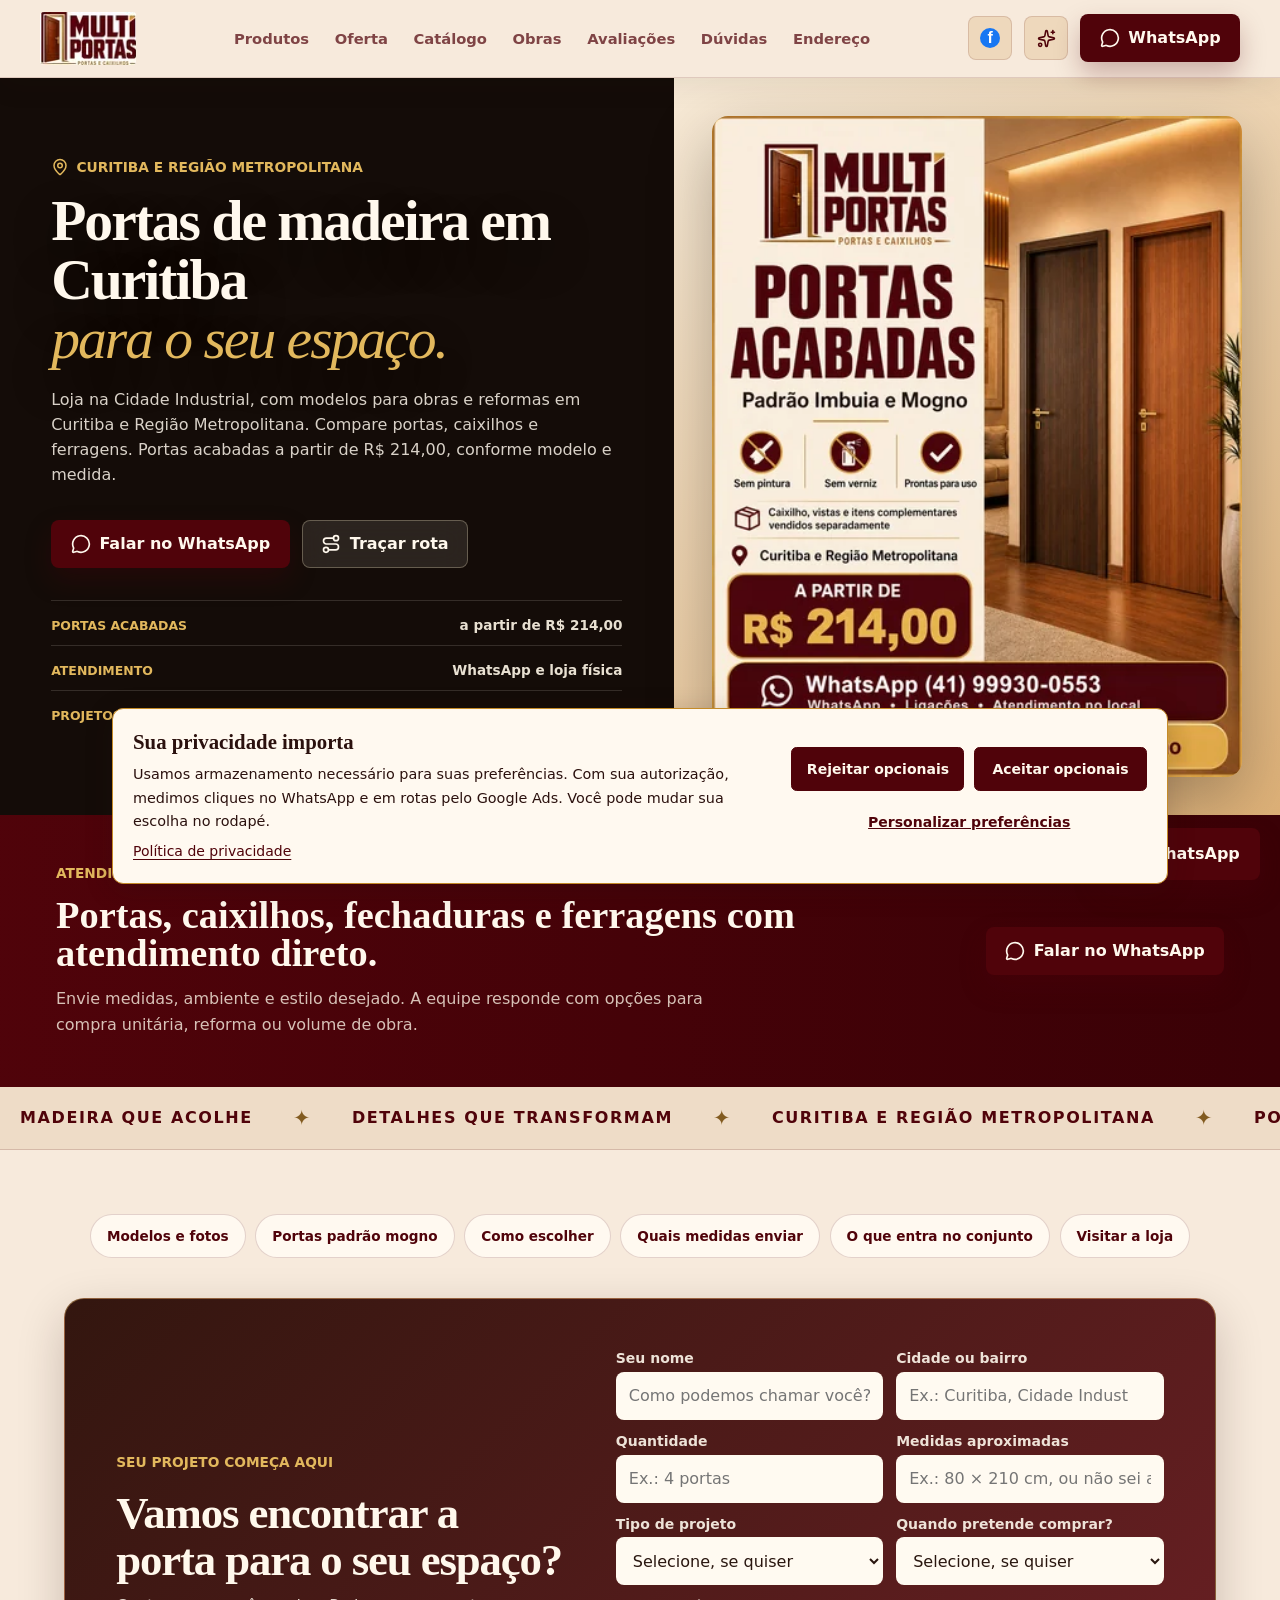
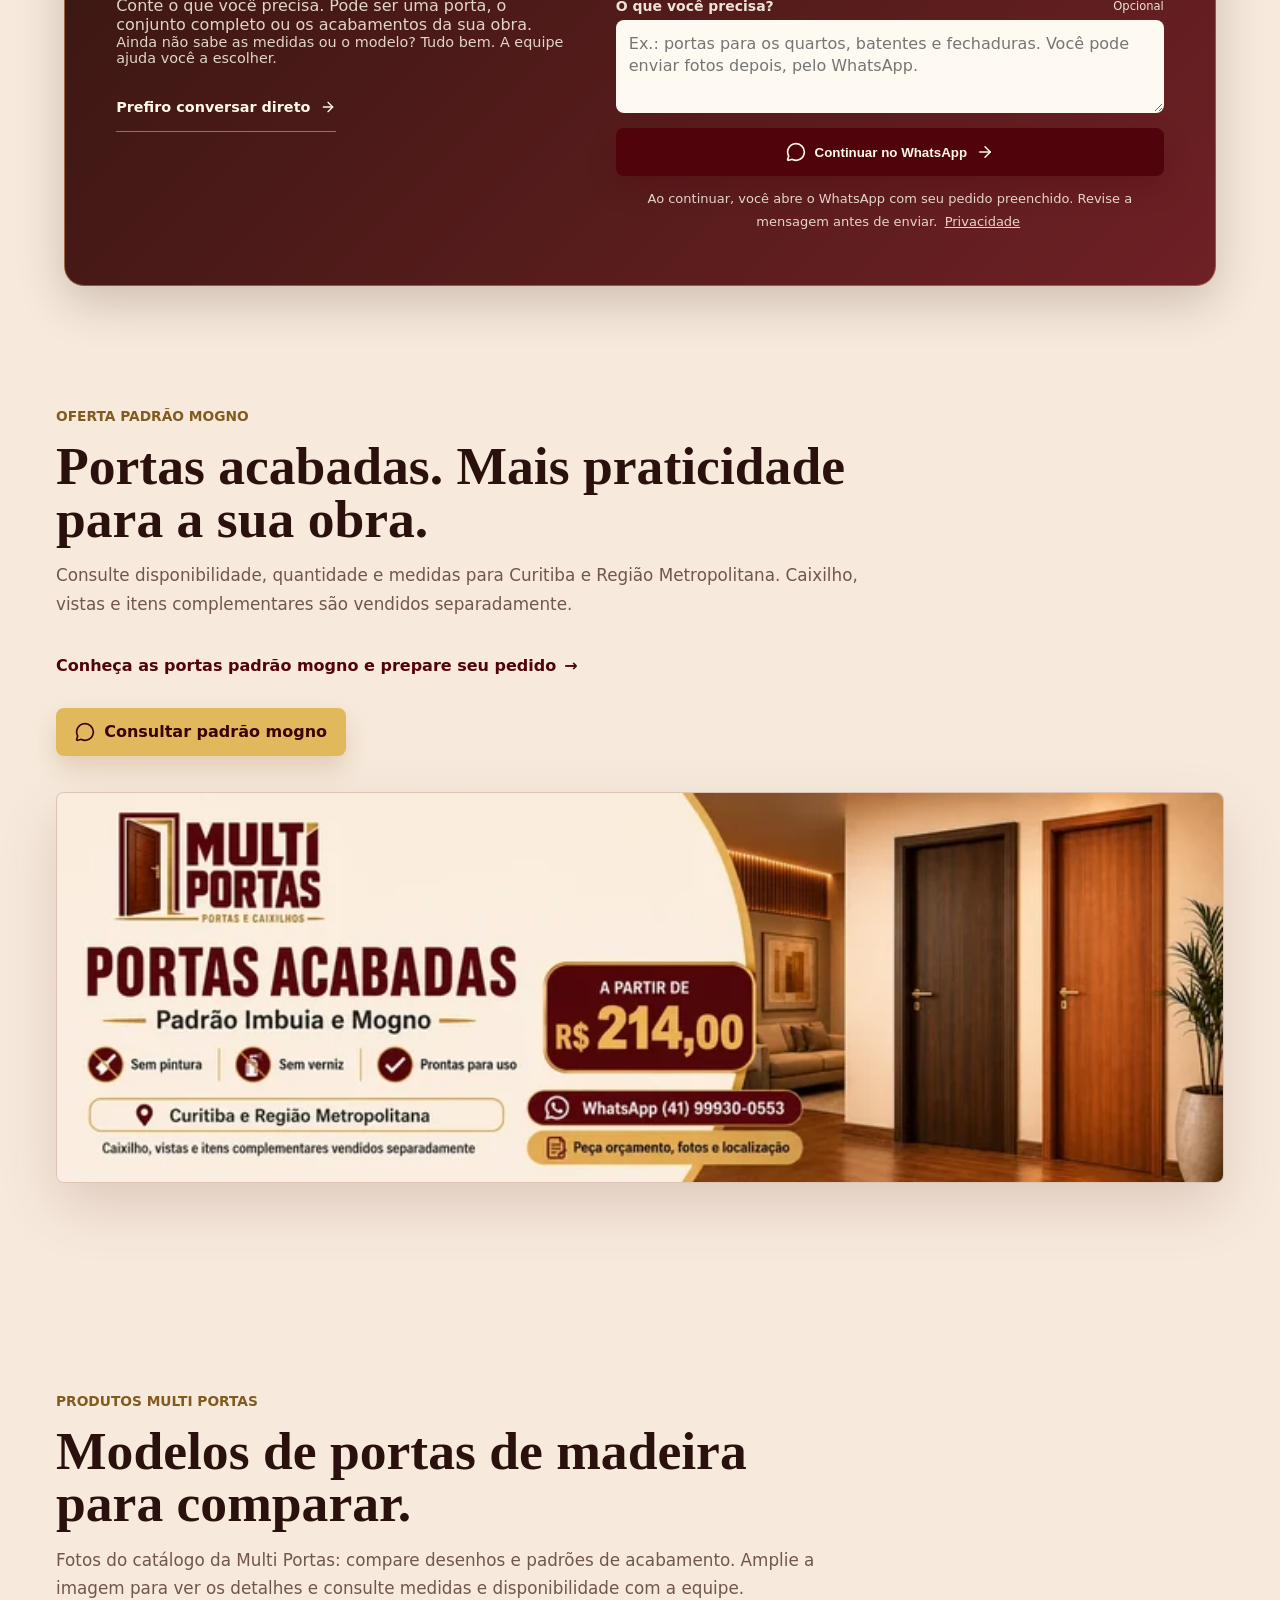
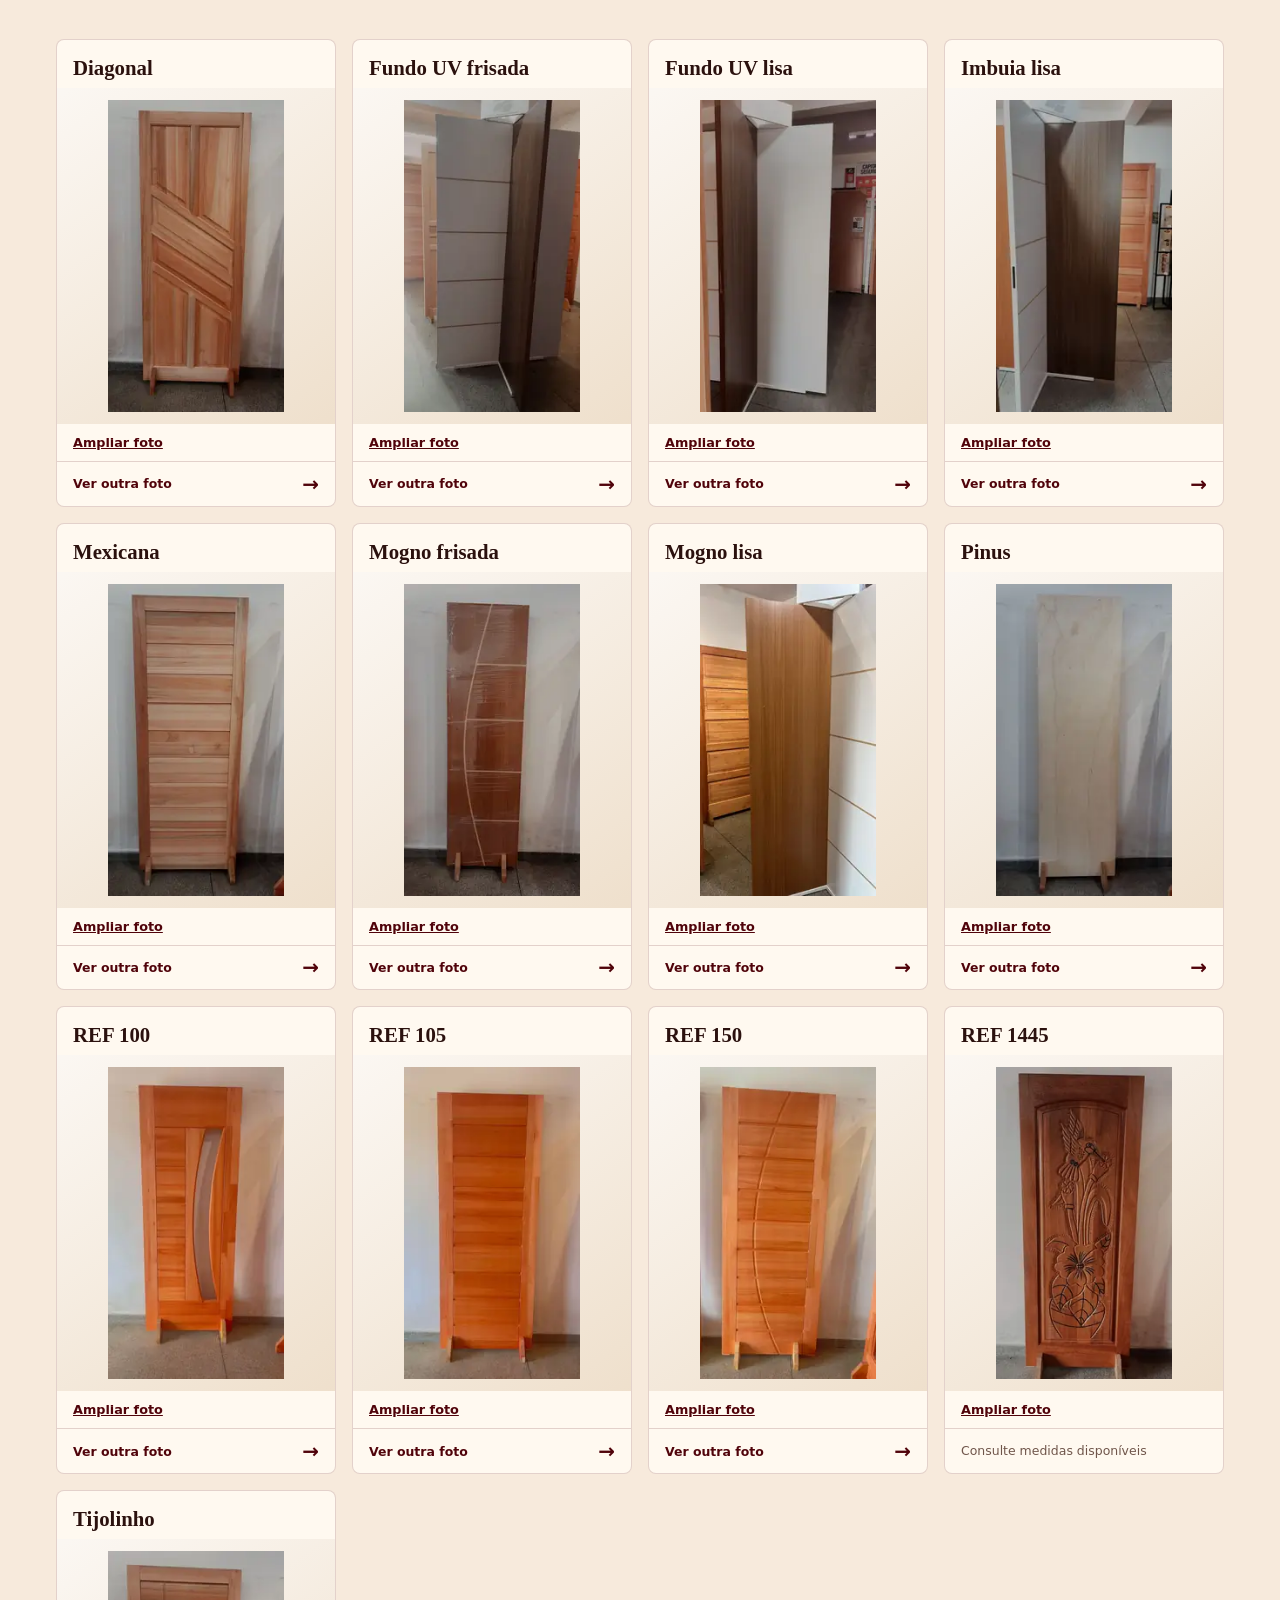
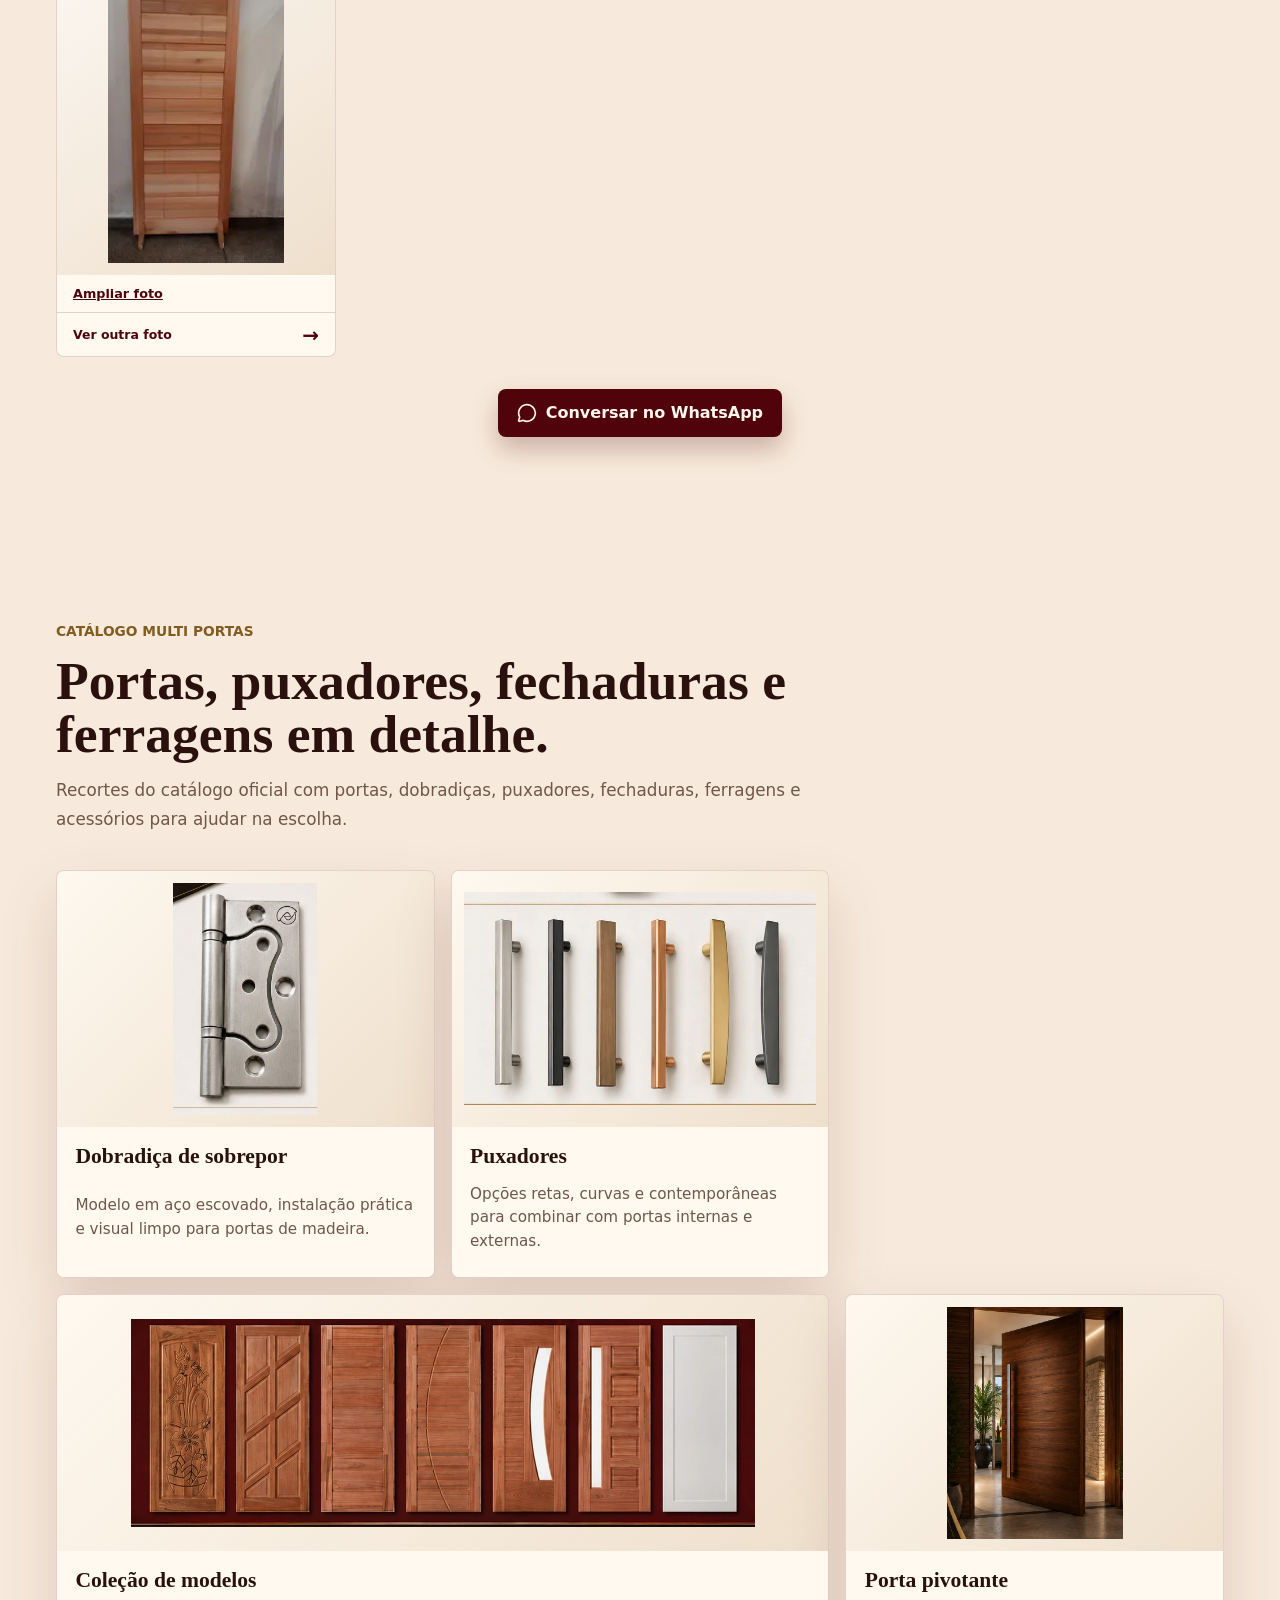
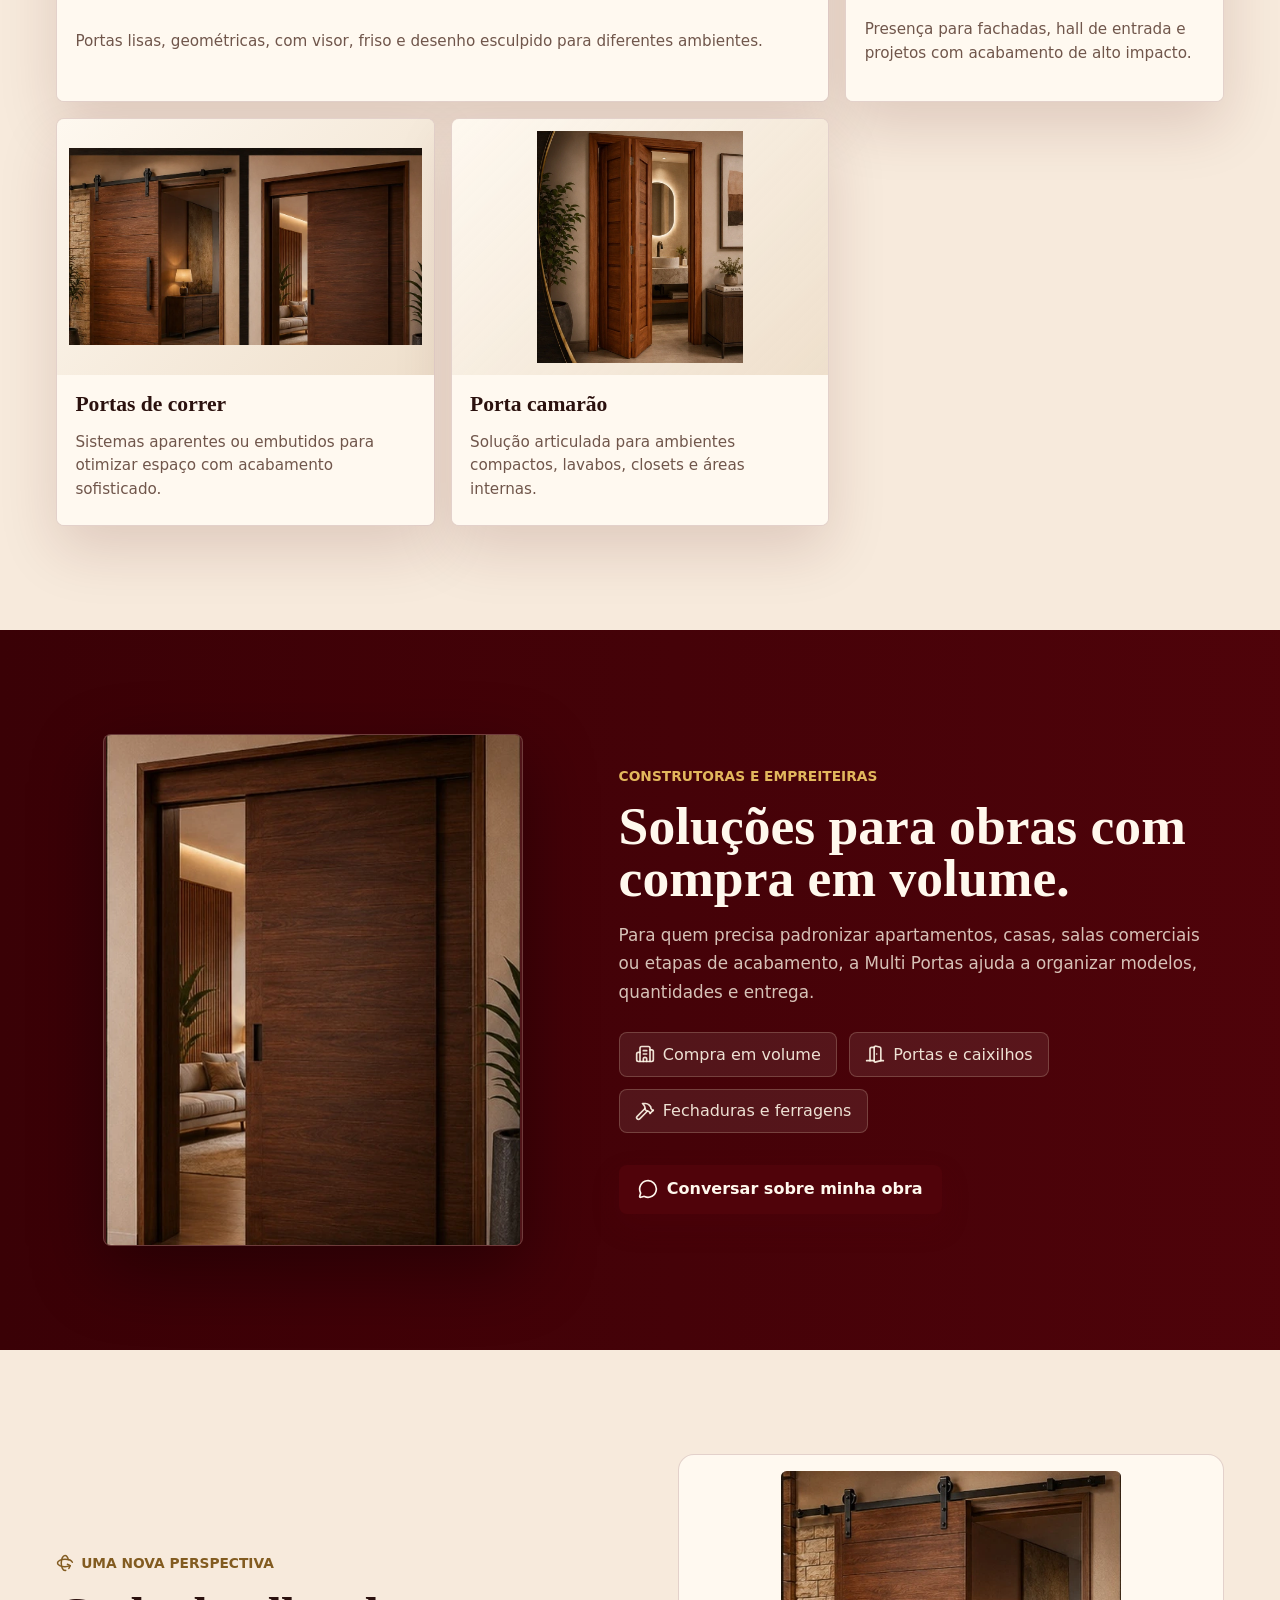
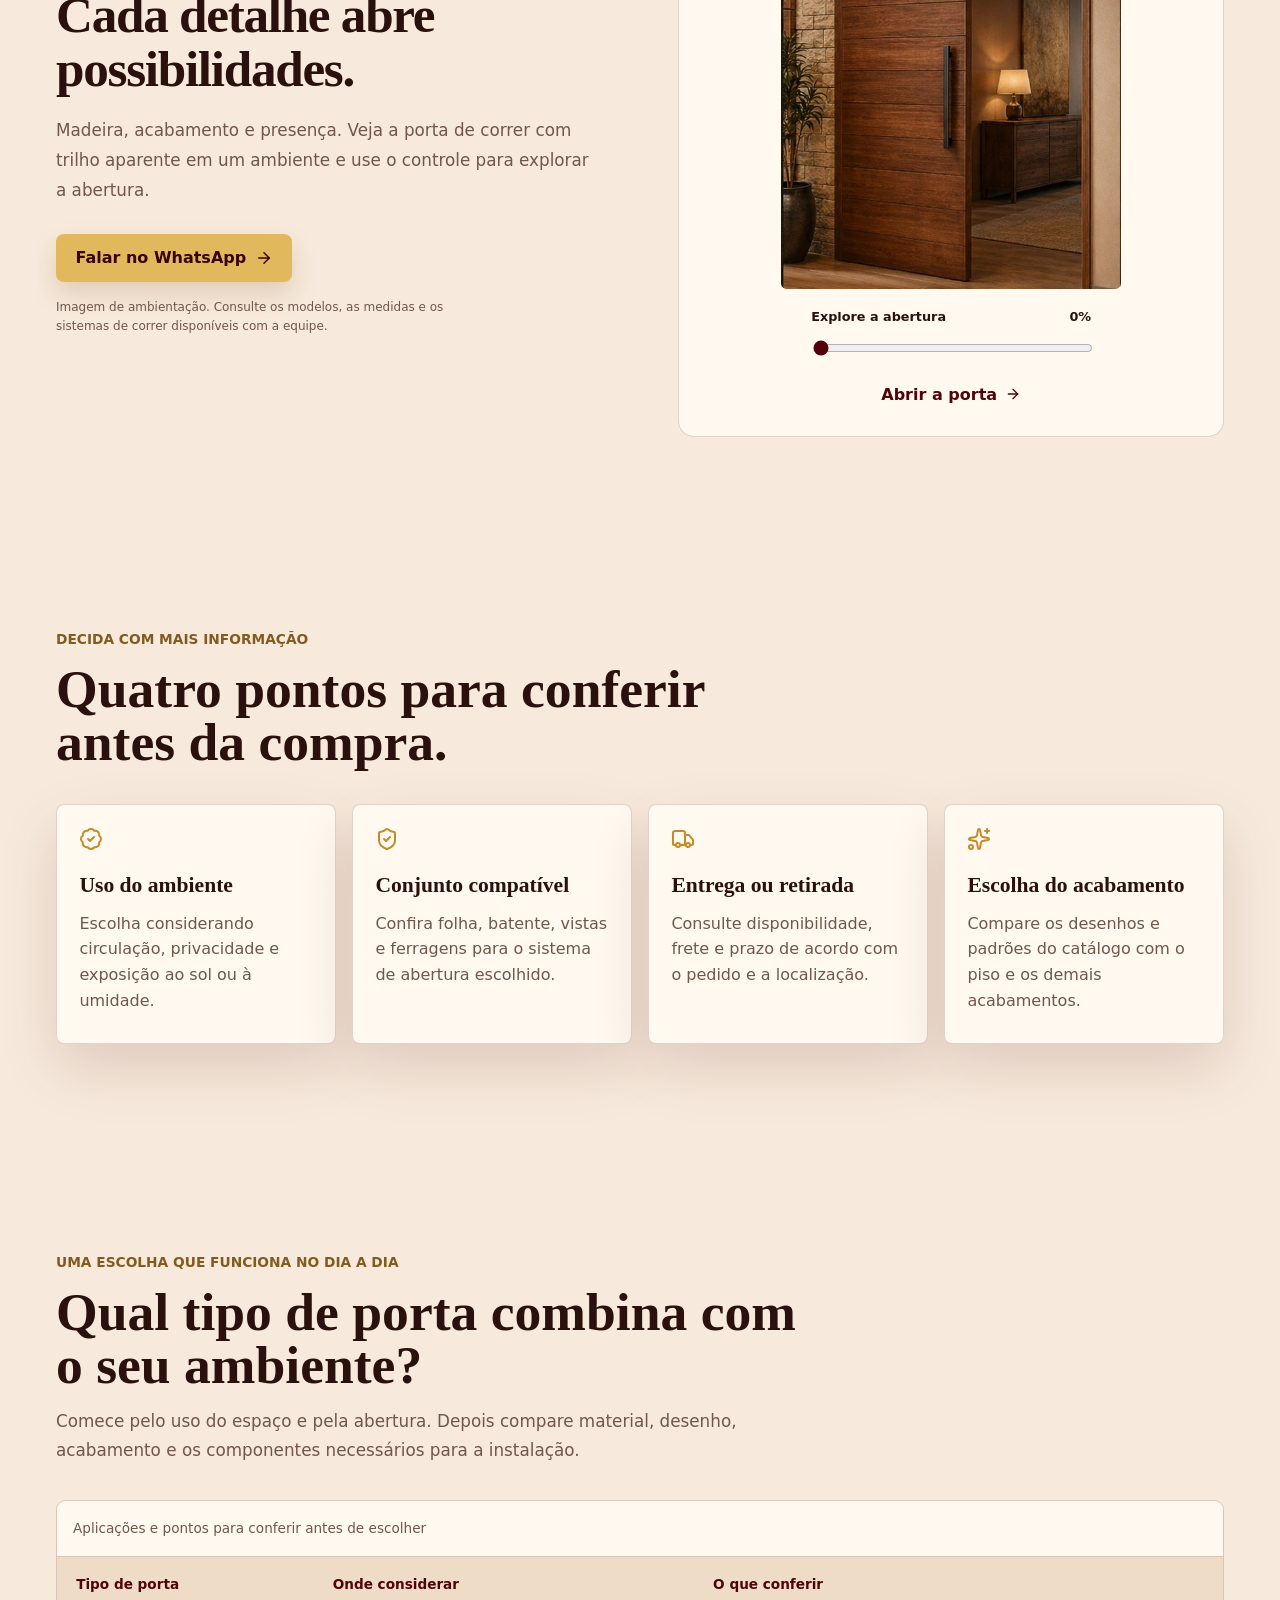
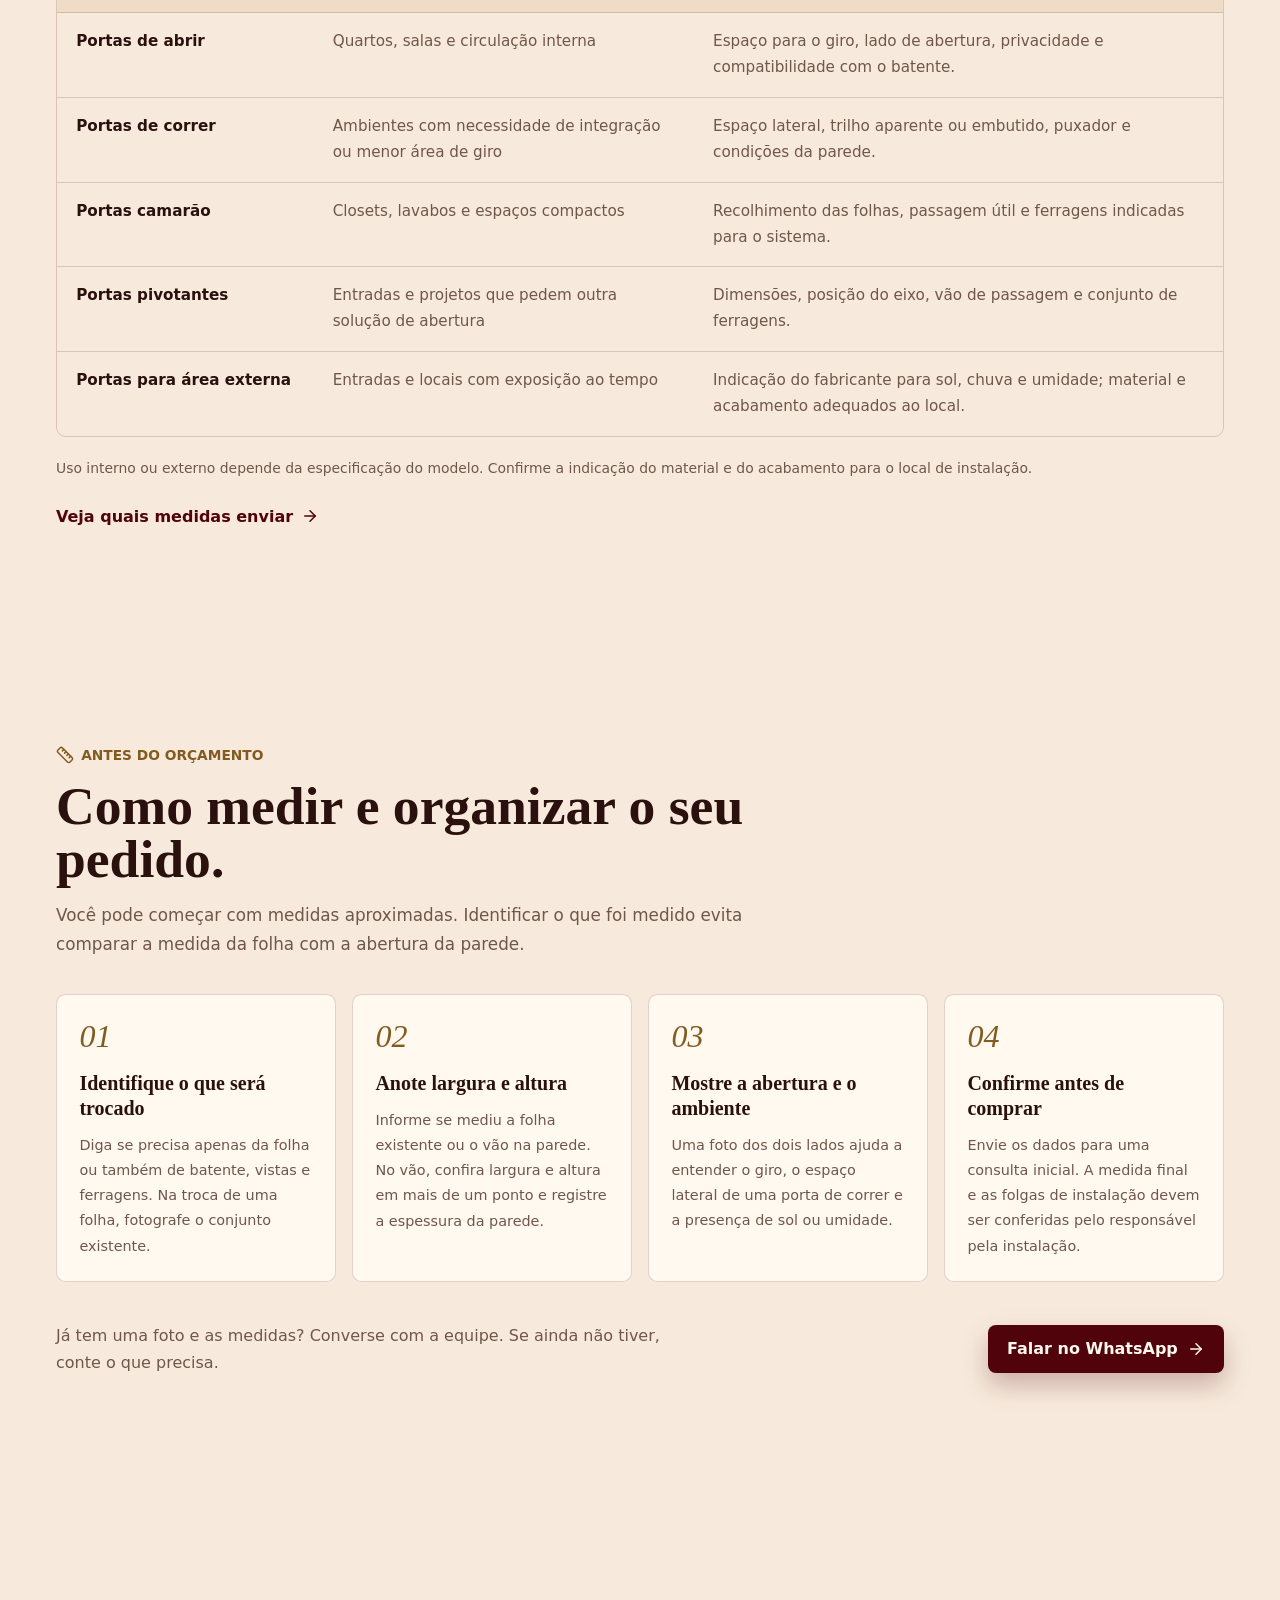
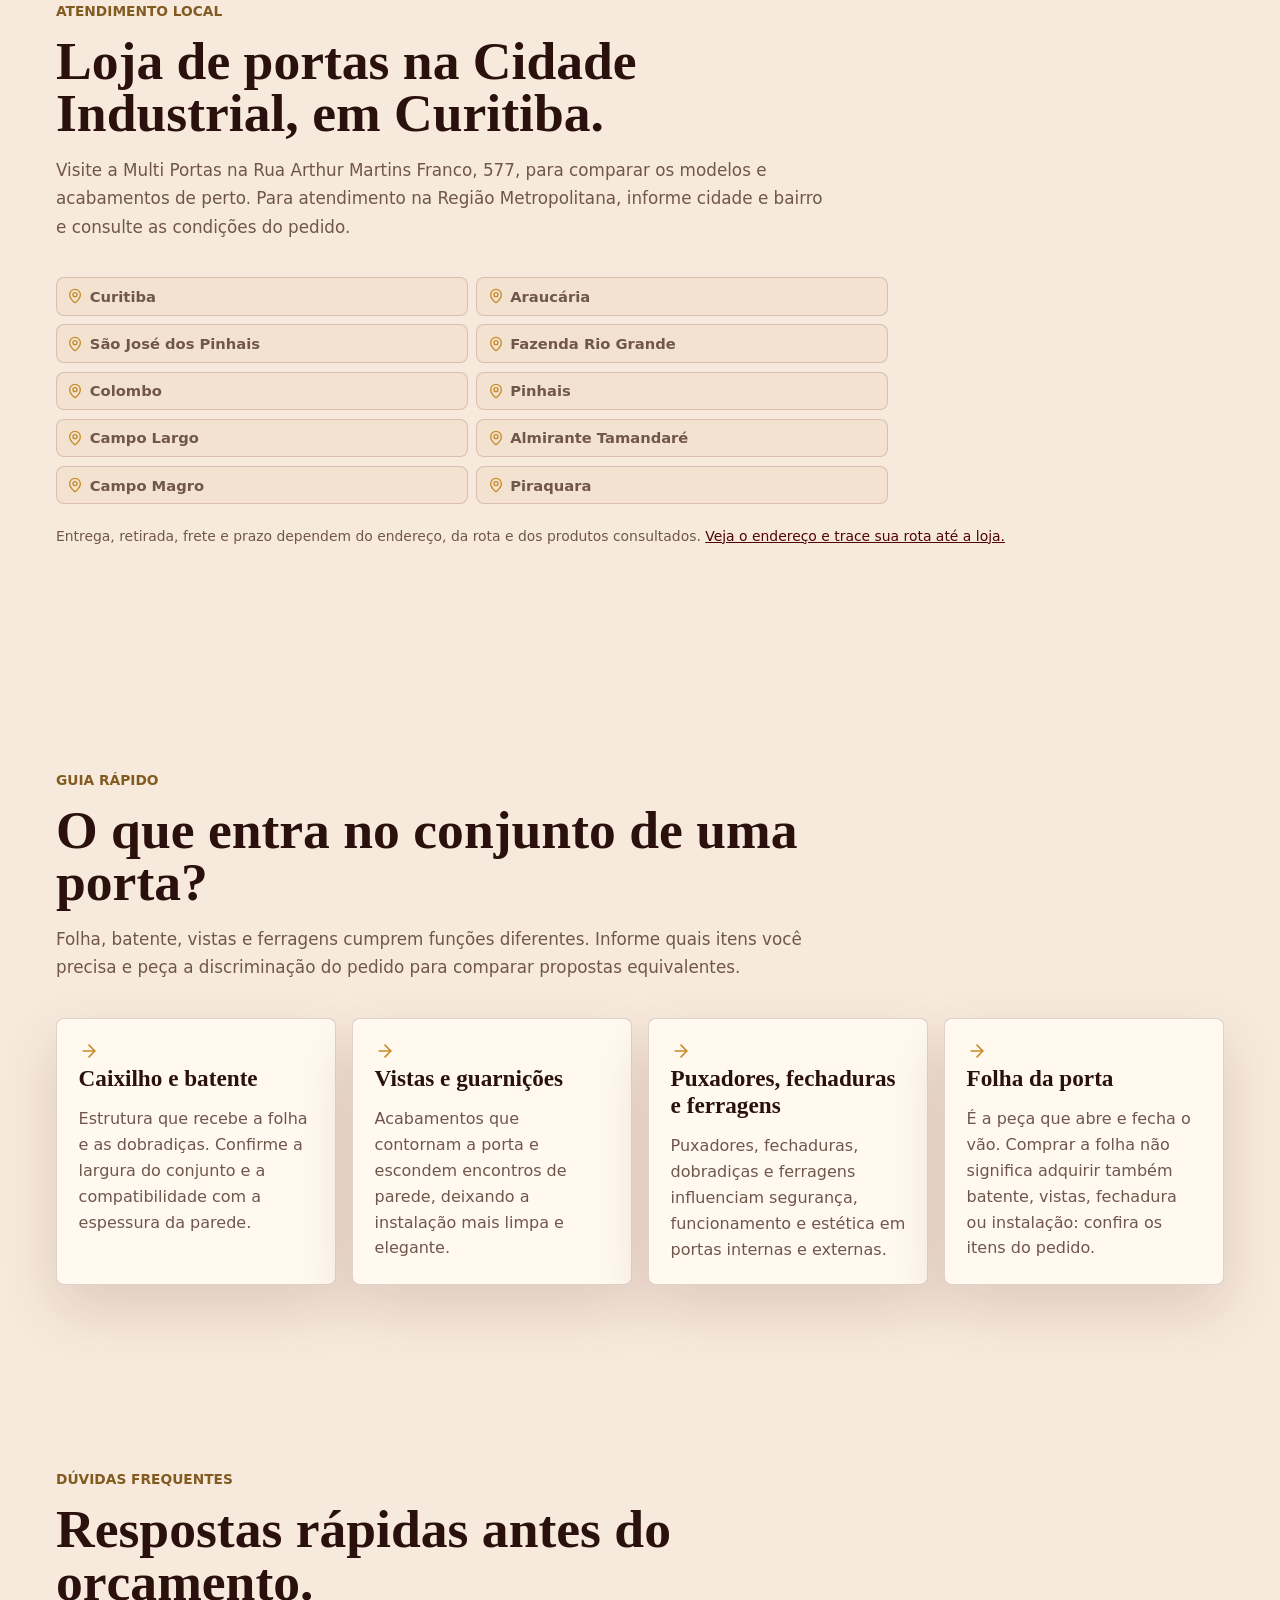
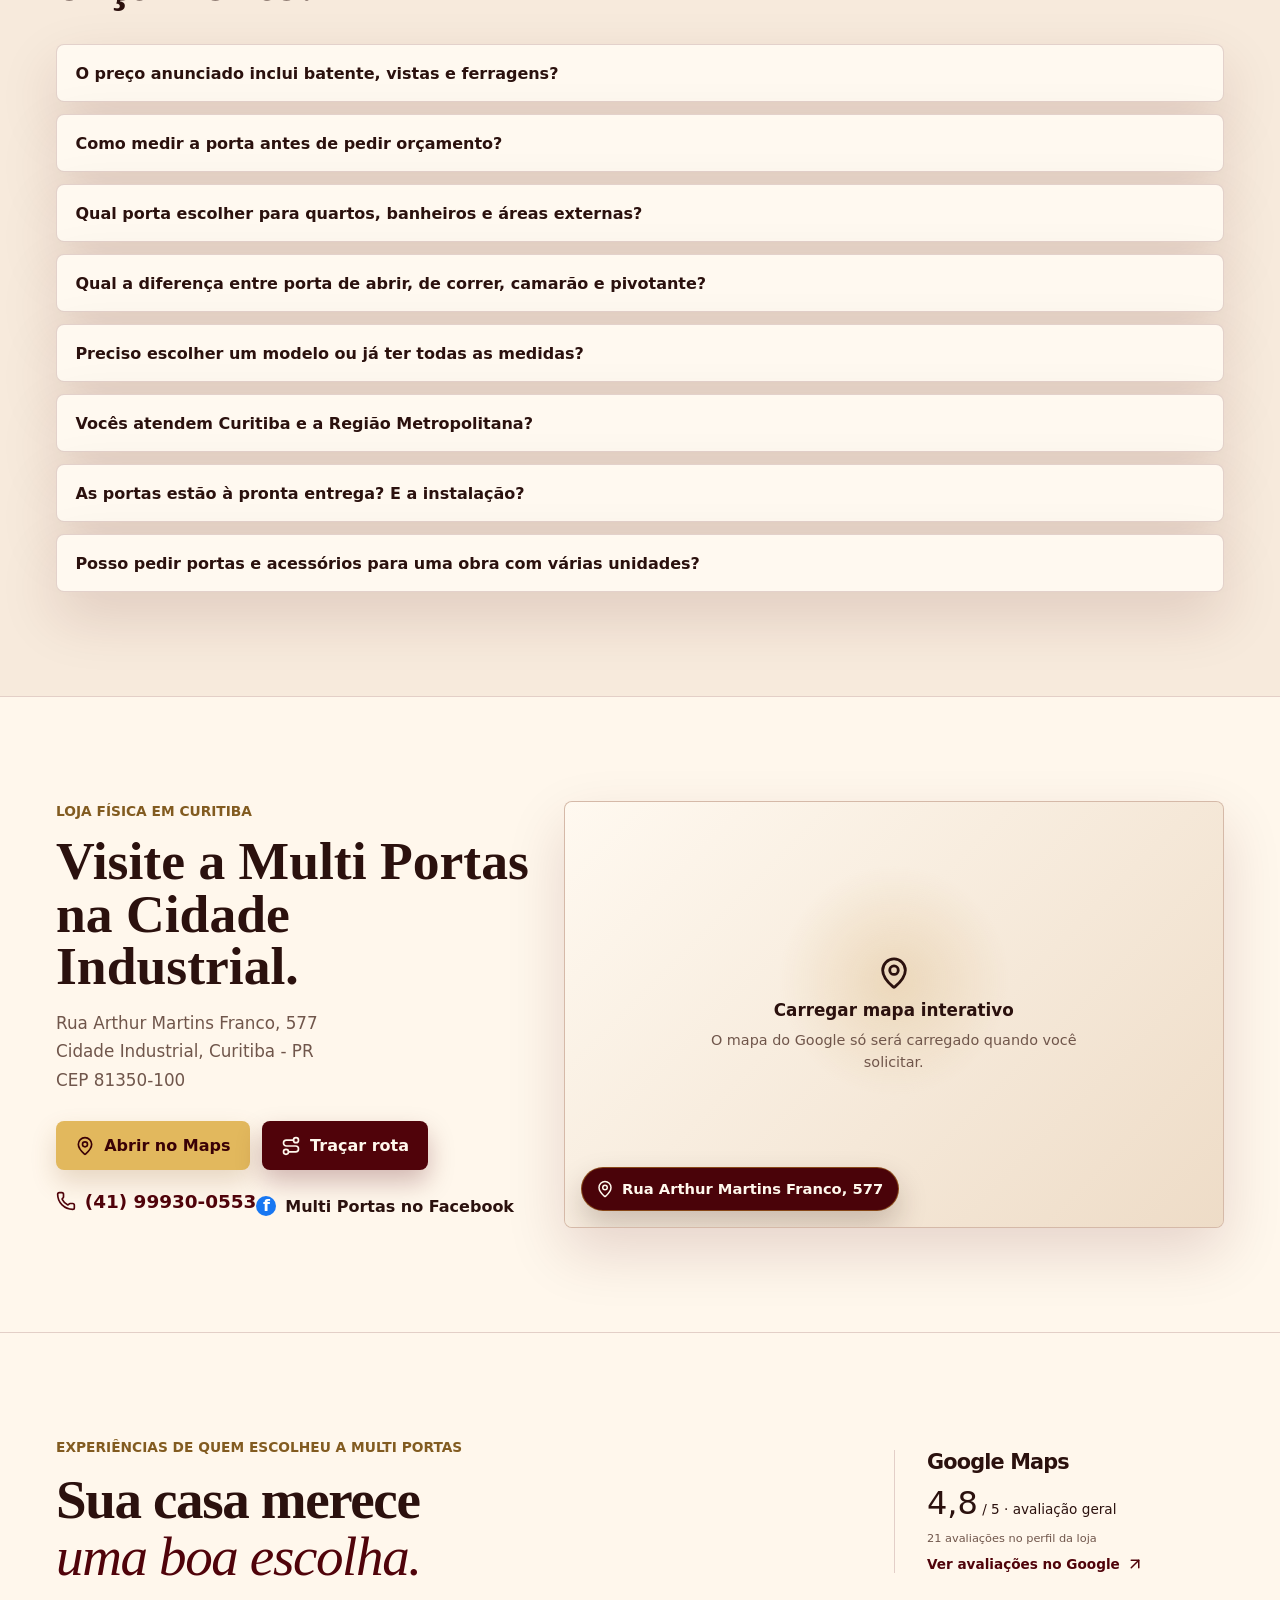
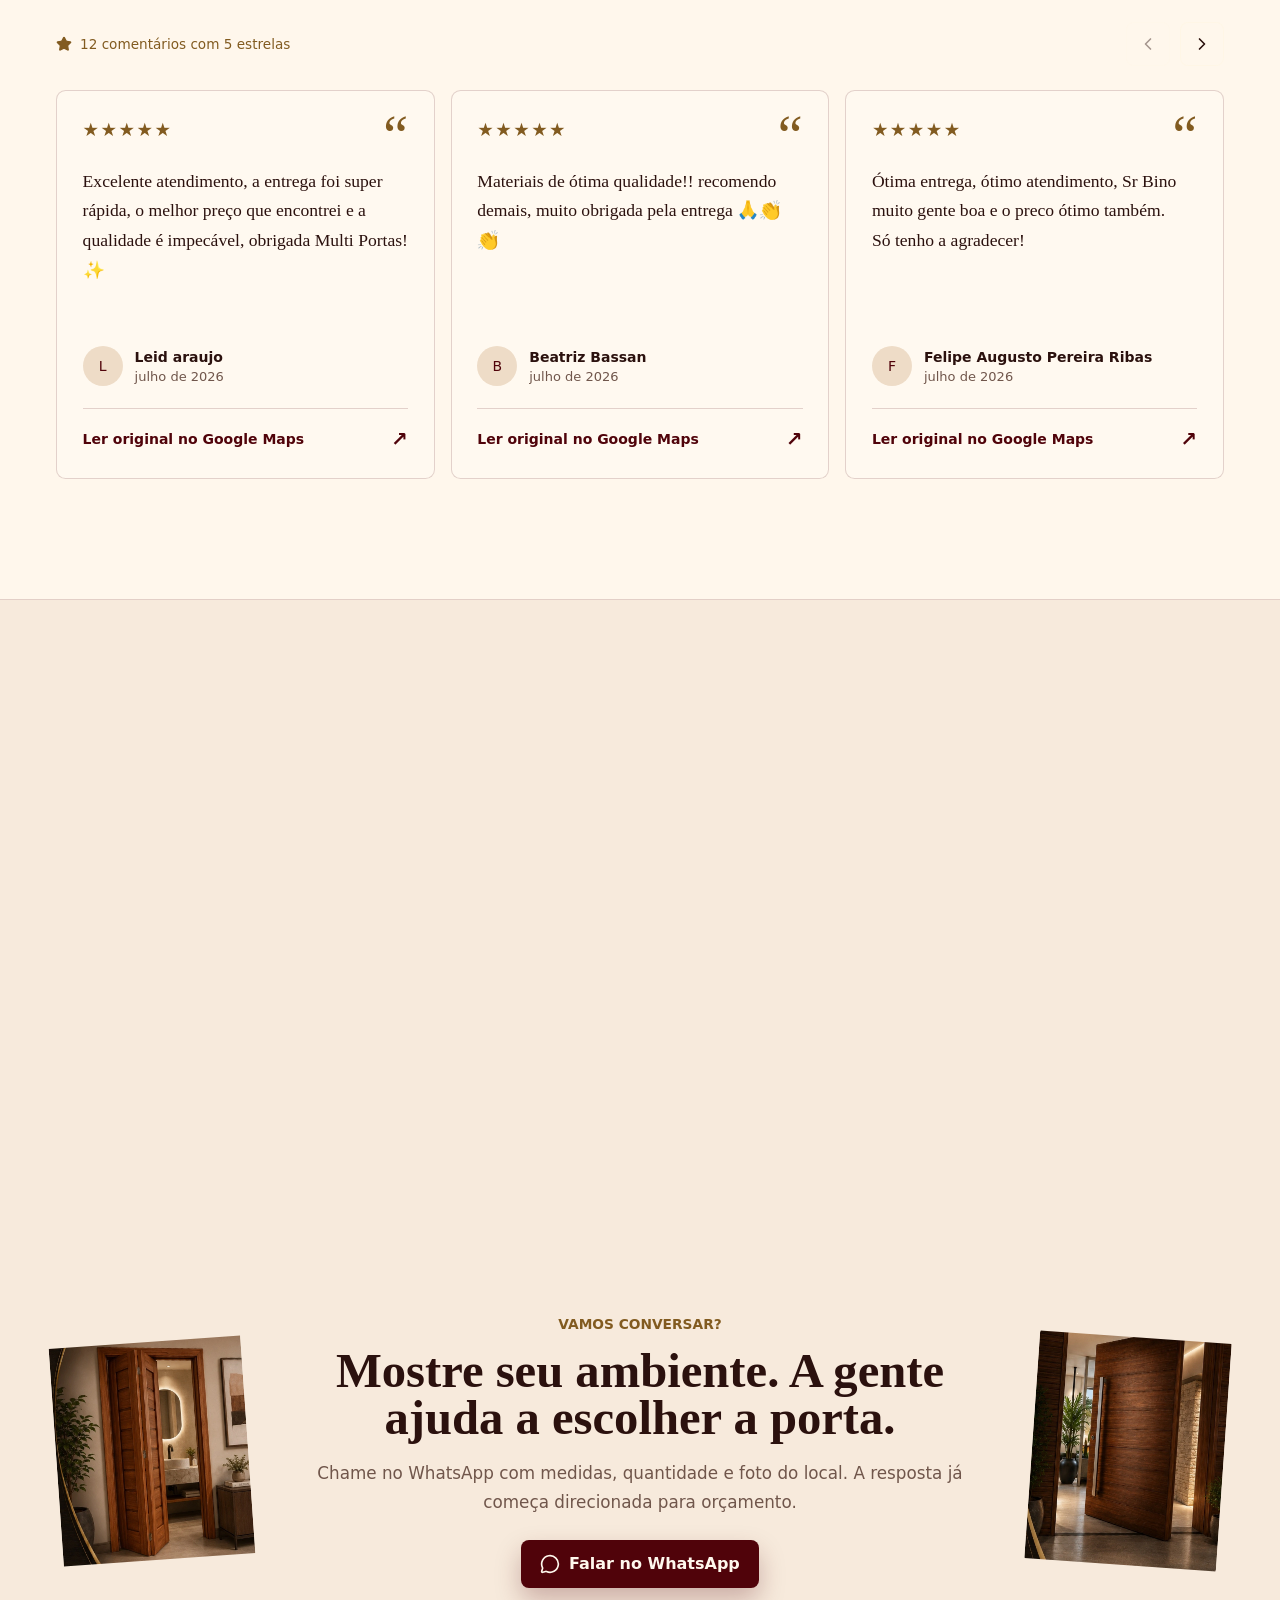
==== index.html @ 8c7ca9ef "perf: publish responsive desktop hero and clearer local metadata" ====
<!doctype html>
<html lang="pt-BR" data-effects="off">
  <head>
    <meta charset="UTF-8" />
    <meta name="viewport" content="width=device-width, initial-scale=1.0" />
    <meta name="referrer" content="strict-origin-when-cross-origin" />
    <meta name="theme-color" content="#130d09" />
    <meta name="color-scheme" content="dark light" />
    <meta name="format-detection" content="telephone=yes, address=yes" />
    <meta name="author" content="Multi Portas" />
    <script>document.documentElement.classList.add("js")</script>
    <meta
      name="description"
      content="Multi Portas: portas de madeira, caixilhos e ferragens em Curitiba e Região Metropolitana. Veja modelos, medidas e solicite orçamento no WhatsApp."
    />
    <meta name="robots" content="index, follow, max-image-preview:large, max-snippet:-1" />
    <meta name="googlebot" content="index, follow, max-image-preview:large, max-snippet:-1" />
    <meta name="bingbot" content="index, follow, max-image-preview:large, max-snippet:-1" />
    <link rel="canonical" href="https://multiportas.curitiba.br/" />
    <link
      rel="preload"
      as="image"
      href="/images/portas-acabadas-mogno-multi-portas-420.webp"
      media="(max-width: 820px)"
      fetchpriority="high"
    />
    <link
      rel="preload"
      as="image"
      href="/images/portas-acabadas-mogno-multi-portas-640.webp"
      imagesrcset="/images/portas-acabadas-mogno-multi-portas-560.webp 560w, /images/portas-acabadas-mogno-multi-portas-640.webp 640w"
      imagesizes="(min-width: 1360px) 560px, 41.37vw"
      media="(min-width: 821px)"
      fetchpriority="high"
    />
    <meta property="og:site_name" content="Multi Portas" />
    <meta property="og:title" content="Loja de Portas de Madeira em Curitiba | Multi Portas" />
    <meta
      property="og:description"
      content="Multi Portas: portas de madeira, caixilhos e ferragens em Curitiba e Região Metropolitana. Veja modelos, medidas e solicite orçamento no WhatsApp."
    />
    <meta property="og:url" content="https://multiportas.curitiba.br/" />
    <meta property="og:type" content="website" />
    <meta property="og:locale" content="pt_BR" />
    <meta property="og:image" content="https://multiportas.curitiba.br/images/oferta-portas-mogno-multi-portas-2172.webp" />
    <meta property="og:image:secure_url" content="https://multiportas.curitiba.br/images/oferta-portas-mogno-multi-portas-2172.webp" />
    <meta property="og:image:alt" content="Oferta Multi Portas de portas acabadas padrão mogno e imbuia em Curitiba" />
    <meta property="og:image:width" content="2172" />
    <meta property="og:image:height" content="724" />
    <meta name="twitter:card" content="summary_large_image" />
    <meta name="twitter:title" content="Loja de Portas de Madeira em Curitiba | Multi Portas" />
    <meta
      name="twitter:description"
      content="Multi Portas: portas de madeira, caixilhos e ferragens em Curitiba e Região Metropolitana. Veja modelos, medidas e solicite orçamento no WhatsApp."
    />
    <meta name="twitter:image" content="https://multiportas.curitiba.br/images/oferta-portas-mogno-multi-portas-2172.webp" />
    <meta name="twitter:image:alt" content="Oferta Multi Portas de portas acabadas padrão mogno e imbuia em Curitiba" />
    <link rel="icon" href="/favicon.ico" sizes="any" />
    <link rel="apple-touch-icon" href="/apple-touch-icon.png" />
    <title>Loja de Portas de Madeira em Curitiba | Multi Portas</title>
    <script type="application/ld+json">{"@context":"https://schema.org","@graph":[{"@type":"Store","@id":"https://multiportas.curitiba.br/#business","name":"Multi Portas","url":"https://multiportas.curitiba.br/","telephone":"+5541999300553","description":"Loja de portas de madeira, caixilhos, batentes, vistas e ferragens na Cidade Industrial, em Curitiba, com atendimento para Curitiba e Região Metropolitana.","image":"https://multiportas.curitiba.br/images/portas-acabadas-mogno-multi-portas-640.webp","logo":"https://multiportas.curitiba.br/images/multi-portas-logo.png","address":{"@type":"PostalAddress","streetAddress":"Rua Arthur Martins Franco, 577","addressLocality":"Curitiba","addressRegion":"PR","postalCode":"81350-100","addressCountry":"BR"},"sameAs":["https://www.facebook.com/p/Multi-Portas-61559518023236/","https://www.google.com/maps/search/?api=1&query=MULTI+PORTAS&query_place_id=ChIJryQxdNLi3JQRQMXNjzt3m7c"],"hasMap":"https://www.google.com/maps/search/?api=1&query=MULTI+PORTAS&query_place_id=ChIJryQxdNLi3JQRQMXNjzt3m7c","areaServed":[{"@type":"City","name":"Curitiba"},{"@type":"AdministrativeArea","name":"Região Metropolitana de Curitiba"}],"contactPoint":{"@type":"ContactPoint","telephone":"+5541999300553","contactType":"sales","availableLanguage":"pt-BR"}},{"@type":"WebSite","@id":"https://multiportas.curitiba.br/#website","url":"https://multiportas.curitiba.br/","name":"Multi Portas","inLanguage":"pt-BR","publisher":{"@id":"https://multiportas.curitiba.br/#business"}},{"@type":"WebPage","@id":"https://multiportas.curitiba.br/#webpage","url":"https://multiportas.curitiba.br/","name":"Loja de Portas de Madeira em Curitiba | Multi Portas","description":"Multi Portas: portas de madeira, caixilhos e ferragens em Curitiba e Região Metropolitana. Veja modelos, medidas e solicite orçamento no WhatsApp.","inLanguage":"pt-BR","isPartOf":{"@id":"https://multiportas.curitiba.br/#website"},"about":{"@id":"https://multiportas.curitiba.br/#business"},"mainEntity":{"@id":"https://multiportas.curitiba.br/#catalogue"}},{"@type":"ItemList","@id":"https://multiportas.curitiba.br/#catalogue","name":"Modelos de portas do catálogo Multi Portas","numberOfItems":13,"itemListElement":[{"@type":"ListItem","position":1,"name":"Diagonal","url":"https://multiportas.curitiba.br/#modelo-diagonal","image":"https://multiportas.curitiba.br/assets/diagonal_0-DG77zG2C.jpg"},{"@type":"ListItem","position":2,"name":"Fundo UV frisada","url":"https://multiportas.curitiba.br/#modelo-fundo-uv-frisada","image":"https://multiportas.curitiba.br/assets/fundo-uv-frisada_0-16SoaH14.jpg"},{"@type":"ListItem","position":3,"name":"Fundo UV lisa","url":"https://multiportas.curitiba.br/#modelo-fundo-uv-lisa","image":"https://multiportas.curitiba.br/assets/fundo-uv-lisa_0-C5tGY_ri.jpg"},{"@type":"ListItem","position":4,"name":"Imbuia lisa","url":"https://multiportas.curitiba.br/#modelo-imbuia-lisa","image":"https://multiportas.curitiba.br/assets/imbuia-lisa_0-QxCGDtyi.jpg"},{"@type":"ListItem","position":5,"name":"Mexicana","url":"https://multiportas.curitiba.br/#modelo-mexicana","image":"https://multiportas.curitiba.br/assets/mexicana_0-DgFRpY-4.jpg"},{"@type":"ListItem","position":6,"name":"Mogno frisada","url":"https://multiportas.curitiba.br/#modelo-mogno-frisada","image":"https://multiportas.curitiba.br/assets/mogno-frisada_0-yyNNAey2.jpg"},{"@type":"ListItem","position":7,"name":"Mogno lisa","url":"https://multiportas.curitiba.br/#modelo-mogno-lisa","image":"https://multiportas.curitiba.br/assets/mogno-lisa_0-CZy7BUin.jpg"},{"@type":"ListItem","position":8,"name":"Pinus","url":"https://multiportas.curitiba.br/#modelo-pinus","image":"https://multiportas.curitiba.br/assets/pinus_0-dFEPnEPg.jpg"},{"@type":"ListItem","position":9,"name":"REF 100","url":"https://multiportas.curitiba.br/#modelo-ref-100","image":"https://multiportas.curitiba.br/assets/REF%20100_0-DqX3W8Ex.jpg"},{"@type":"ListItem","position":10,"name":"REF 105","url":"https://multiportas.curitiba.br/#modelo-ref-105","image":"https://multiportas.curitiba.br/assets/REF%20105_0-CN3YM5cg.jpg"},{"@type":"ListItem","position":11,"name":"REF 150","url":"https://multiportas.curitiba.br/#modelo-ref-150","image":"https://multiportas.curitiba.br/assets/REF%20150_0-DYzLr2XV.jpg"},{"@type":"ListItem","position":12,"name":"REF 1445","url":"https://multiportas.curitiba.br/#modelo-ref-1445","image":"https://multiportas.curitiba.br/assets/REF%201445-hD95Oato.jpg"},{"@type":"ListItem","position":13,"name":"Tijolinho","url":"https://multiportas.curitiba.br/#modelo-tijolinho","image":"https://multiportas.curitiba.br/assets/tijolinho_0--uP2u6LZ.jpg"}]}]}</script>
    <script type="module" crossorigin src="/assets/home-Bk1oP-oF.js"></script>
    <link rel="modulepreload" crossorigin href="/assets/styles-DfPorscv.js">
    <style data-document-css="/assets/styles-0T-hzbHb.css" data-css-sha256="24192475a15a451616bbe5420d4b6d21fdf73e729c55a658c3ec702cf5265a58">
:root{--lightningcss-light:initial;--lightningcss-dark: ;color-scheme:light;--bg:#f7eadc;--bg-strong:#fff7ec;--ink:#2b110e;--muted:#70564b;--line:#50030a29;--surface:#fff9f0;--surface-2:#eedcc7;--wine:#50030a;--wine-2:#3a0106;--gold:#c58b28;--gold-2:#e2b85d;--kicker:#825b20;--wood:#945022;--olive:#666a43;--shadow:0 24px 60px #50030a24;--hero-text:#fff8ed;--hero-muted:#fff8edd6;--header-bg:#f7eadcf5;--header-ink:#50030a;--header-muted:#50030ab8;--header-line:#50030a24;--button-ink:#fff8ed;--radius:8px;font-synthesis:none;text-rendering:optimizelegibility;-webkit-font-smoothing:antialiased;-moz-osx-font-smoothing:grayscale;font-family:Inter,ui-sans-serif,system-ui,-apple-system,BlinkMacSystemFont,Segoe UI,sans-serif}*{box-sizing:border-box}html{scroll-behavior:smooth;-webkit-text-size-adjust:100%;-moz-text-size-adjust:100%;text-size-adjust:100%}body{background:var(--bg);color:var(--ink);letter-spacing:0;margin:0}body::selection{background:var(--gold);color:var(--wine-2)}a{color:inherit;text-decoration:none}img,video{max-width:100%;display:block}main,section,article,header,footer,nav,div,span,button{min-width:0}h1,h2,h3,p,strong,small,address,summary,dd{overflow-wrap:anywhere;max-width:100%}button,a{-webkit-tap-highlight-color:transparent}:where(a,button,summary):focus-visible{outline:3px solid var(--gold);outline-offset:3px}.site-header{z-index:20;min-height:4.75rem;color:var(--header-ink);background:var(--header-bg);border-bottom:1px solid var(--header-line);-webkit-backdrop-filter:blur(18px);backdrop-filter:blur(18px);justify-content:space-between;align-items:center;gap:1.25rem;padding:.75rem 2.5rem;display:flex;position:fixed;top:0;left:0;right:0;box-shadow:0 8px 28px #2a150c14}.brand{flex:none;align-items:center;min-width:6rem;display:inline-flex}.brand-logo-frame,.footer-logo-frame{display:block;position:relative;overflow:hidden}.brand-logo-frame{aspect-ratio:481/264;background:#fff;border-radius:4px;width:6rem}.brand-logo-frame img,.footer-logo-frame img{object-fit:cover;filter:drop-shadow(0 6px 18px #00000052);width:100%;height:100%;position:static}.brand-logo-frame img{max-width:100%}.nav-links{justify-content:center;align-items:center;gap:1.6rem;font-size:.92rem;font-weight:700;display:flex}.nav-links a{color:var(--header-muted)}.nav-links a:hover{color:var(--wine)}.header-actions,.hero-actions,.location-actions{flex-wrap:wrap;align-items:center;gap:.75rem;display:flex}.icon-button{border-radius:var(--radius);color:currentColor;cursor:pointer;background:#fff7e814;border:1px solid #ffefcf38;place-items:center;width:2.75rem;height:2.75rem;transition:transform .18s,background .18s,border-color .18s;display:inline-grid}.site-header .icon-button{color:var(--header-ink);border-color:var(--header-line);background:color-mix(in srgb, var(--header-bg) 82%, var(--gold) 18%)}.icon-button:hover{background:#fff7e829;border-color:#ffefcf5c;transform:translateY(-1px)}.icon-button:disabled{opacity:.42;cursor:not-allowed}.icon-button:disabled:hover{background:#fff7e814;border-color:#ffefcf38;transform:none}.site-header .icon-button:hover{border-color:color-mix(in srgb, var(--gold) 58%, transparent);background:color-mix(in srgb, var(--header-bg) 68%, var(--gold) 32%)}.social-button{font-family:Arial,sans-serif;font-weight:900}.facebook-mark{color:#fff;background:#1877f2;border-radius:50%;place-items:center;width:1.25rem;height:1.25rem;font-size:1rem;line-height:1;display:inline-grid}.button{border-radius:var(--radius);cursor:pointer;border:1px solid #0000;justify-content:center;align-items:center;gap:.55rem;min-height:3rem;padding:.82rem 1.15rem;font-weight:800;line-height:1;transition:transform .18s,box-shadow .18s,background .18s,border-color .18s;display:inline-flex}.button:hover{transform:translateY(-1px)}.button--primary{color:var(--button-ink);background:var(--wine);box-shadow:0 12px 26px #50030a42}.button--primary:hover{background:var(--wine-2)}.button--secondary{color:var(--wine-2);background:var(--gold-2);box-shadow:0 12px 26px #87531c33}.button--glass{color:var(--hero-text);-webkit-backdrop-filter:blur(14px);backdrop-filter:blur(14px);background:#fff7e81a;border-color:#ffefcf47}.button--ghost{min-height:2.6rem;color:var(--wine);border-color:var(--line);box-shadow:none;background:0 0}.button--ghost:hover{border-color:var(--gold);color:var(--ink);background:#c491421a}.hero{min-height:84svh;color:var(--hero-text);background:#140c08;grid-template-columns:minmax(0,.94fr) minmax(28rem,.72fr);display:grid;position:relative;overflow:hidden}.hero-shade{width:100%;height:100%;position:absolute;inset:0}.hero-media{z-index:0;background:linear-gradient(145deg,#f7ead7,#d49a51 140%);grid-area:1/2;place-items:center;min-width:0;height:100%;padding:clamp(.75rem,1.5vw,1.35rem);display:grid;position:relative}.hero-media picture{width:100%;height:100%;display:block}.hero-media img{object-fit:contain;object-position:center;border-radius:1rem;width:100%;height:100%;max-height:84svh;display:block;box-shadow:0 1.5rem 4rem #00000047}.hero-shade{z-index:1;pointer-events:none;background:linear-gradient(90deg,#0e0805fa,#0e0805eb 48%,#0e08051f 66%),linear-gradient(#0000 45%,#0e08058c)}.hero-content{z-index:2;grid-area:1/1;align-self:center;width:min(100%,48rem);padding:7.25rem 2.5rem 4.5rem;position:relative}.eyebrow,.section-kicker{text-transform:uppercase;align-items:center;gap:.45rem;margin:0 0 1rem;font-size:.86rem;font-weight:900;display:inline-flex}.eyebrow{color:var(--gold-2)}.section-kicker{color:var(--kicker)}.campaign-band .section-kicker,.works-band .section-kicker{color:var(--gold-2)}.hero h1,.section-heading h2,.campaign-band h2,.works-content h2,.location-copy h2,.final-cta h2{letter-spacing:0;margin:0;font-family:Georgia,Times New Roman,serif;font-weight:700;line-height:.98}.hero h1{text-shadow:0 18px 42px #0000006b;max-width:49rem;font-size:5.75rem}.hero-subtitle{width:min(100%,43rem);max-width:43rem;color:var(--hero-muted);overflow-wrap:break-word;margin:1.25rem 0 0;font-size:1.25rem;line-height:1.55}.hero-actions{margin-top:2rem}.hero-metrics{border-radius:var(--radius);-webkit-backdrop-filter:blur(14px);backdrop-filter:blur(14px);background:#ffefcf2e;border:1px solid #ffefcf33;grid-template-columns:repeat(3,minmax(0,1fr));gap:1px;width:min(100%,52rem);margin:2.15rem 0 0;padding:0;display:grid;overflow:hidden}.hero-metrics div{background:#110a0685;padding:1rem}.hero-metrics dt{color:var(--gold-2);text-transform:uppercase;font-size:.78rem;font-weight:900}.hero-metrics dd{color:#fff7e8e6;margin:.25rem 0 0;font-weight:700}.campaign-band{color:var(--hero-text);background:linear-gradient(90deg, #50030afa, #3a0106f5), var(--wine-2)}.qualification-card{color:#fff8ec;background:linear-gradient(135deg,#33160f,#6e2025);border:1px solid #eebe6e6b;border-radius:1.25rem;grid-template-columns:minmax(0,.9fr) minmax(0,1.1fr);align-items:center;gap:clamp(1.5rem,4vw,3.5rem);width:min(100% - 2rem,72rem);margin:0 auto;padding:clamp(1.4rem,3vw,2.5rem);display:grid;box-shadow:0 1rem 3rem #220a0433}.qualification-card h2{color:#fff8ec;margin:.2rem 0 .75rem}.qualification-card p:not(.section-kicker){color:#fff8ecd6;max-width:40rem;margin:0}.qualification-form{grid-template-columns:repeat(2,minmax(0,1fr));gap:.8rem;display:grid}.qualification-form label{color:#fff8ece6;gap:.35rem;font-size:.78rem;font-weight:800;display:grid}.qualification-form input,.qualification-form select{color:#29160f;min-width:0;min-height:2.85rem;font:inherit;background:#fffaf1;border:1px solid #fff8ec6b;border-radius:.6rem;padding:.7rem .75rem}.qualification-form .button{grid-column:1/-1;justify-content:center;margin-top:.15rem}.campaign-inner{justify-content:space-between;align-items:center;gap:2rem;width:min(100%,78rem);margin:0 auto;padding:3rem 2.5rem;display:flex}.campaign-band h2{max-width:52rem;font-size:2.4rem}.campaign-band p:not(.section-kicker){color:#fff7e8c7;max-width:44rem;margin:.85rem 0 0;line-height:1.65}.offer-section{gap:2.25rem;width:min(100%,78rem);margin:0 auto;padding:6.5rem 2.5rem;display:grid}.offer-copy{max-width:52rem}.offer-copy h2{letter-spacing:0;margin:0;font-family:Georgia,Times New Roman,serif;font-size:3.35rem;line-height:.98}.offer-copy p:not(.section-kicker){color:var(--muted);margin:1rem 0 1.6rem;font-size:1.05rem;line-height:1.7}.offer-artwork{border:1px solid var(--line);border-radius:var(--radius);width:100%;box-shadow:var(--shadow);background:#f8ead7;display:block;overflow:hidden}.offer-artwork img{object-fit:contain;width:100%;height:auto;display:block}.section{width:min(100%,78rem);margin:0 auto;padding:6.5rem 2.5rem}.section-heading{max-width:48rem;margin-bottom:2.25rem}.section-heading--inline{justify-content:space-between;align-items:end;gap:1.5rem;width:min(100%,78rem);max-width:none;margin:0 auto 2rem;padding:0 2.5rem;display:flex}.section-heading h2,.works-content h2,.location-copy h2,.final-cta h2{font-size:3.35rem}.section-heading p:not(.section-kicker),.works-content p:not(.section-kicker),.location-copy address,.final-cta p:not(.section-kicker){color:var(--muted);margin:1rem 0 0;font-size:1.05rem;line-height:1.7}.product-grid{grid-template-columns:repeat(4,minmax(0,1fr));gap:1rem;display:grid}.benefit-item,.gallery-card{border:1px solid var(--line);border-radius:var(--radius);background:var(--surface);box-shadow:var(--shadow)}.product-card{border:1px solid var(--line);border-radius:var(--radius);width:100%;color:inherit;text-align:left;background:var(--surface);box-shadow:var(--shadow);cursor:zoom-in;grid-template-rows:24rem auto;padding:0;transition:transform .18s,border-color .18s,box-shadow .18s;display:grid;overflow:hidden}.product-card:hover{border-color:#c491428a;transform:translateY(-2px);box-shadow:0 28px 74px #3f1f113d}.product-card picture,.product-card img{width:100%;height:100%}.product-card picture{display:block}.product-card img{object-fit:contain;object-position:center;background:linear-gradient(145deg, #ffffffc7, #efe1ceb8), var(--surface-2);padding:.75rem;display:block}.product-card>span{z-index:1;background:var(--surface);gap:.35rem;min-width:0;padding:1rem;display:grid;position:relative}.product-card strong,.gallery-card h3,.benefit-item h3{letter-spacing:0;margin:0;font-family:Georgia,Times New Roman,serif;font-size:1.35rem}.product-card small{color:var(--muted);font-size:.82rem;line-height:1.4;display:block}.products-cta{justify-content:center;margin-top:2rem;display:flex}.gallery-card p,.benefit-item p{color:var(--muted);margin:0;line-height:1.6}.catalog-section{padding-top:5rem}.catalog-grid{grid-template-columns:repeat(3,minmax(0,1fr));gap:1rem;display:grid}.catalog-card{border:1px solid var(--line);border-radius:var(--radius);width:100%;min-height:25.5rem;color:inherit;text-align:left;background:var(--surface);box-shadow:var(--shadow);cursor:zoom-in;grid-template-rows:16rem 1fr;padding:0;transition:transform .18s,border-color .18s,box-shadow .18s;display:grid;overflow:hidden}.catalog-card:hover{border-color:#c491428a;transform:translateY(-2px);box-shadow:0 28px 74px #3f1f113d}.catalog-card img{object-fit:contain;background:linear-gradient(135deg, #fffaf2f0, #efe1ceb8), var(--surface-2);width:100%;height:100%;padding:.75rem}.catalog-card span{z-index:1;background:var(--surface);gap:.6rem;min-width:0;padding:1.15rem;display:grid;position:relative}.catalog-card strong{font-family:Georgia,Times New Roman,serif;font-size:1.35rem;line-height:1.08}.catalog-card small{color:var(--muted);font-size:.95rem;line-height:1.55}.gallery-section{background:var(--bg-strong);border-top:1px solid var(--line);border-bottom:1px solid var(--line);padding:5rem 0 6.5rem}.gallery-controls{color:var(--ink);gap:.6rem;display:flex}.gallery-track{scroll-snap-type:x mandatory;grid-auto-columns:minmax(21rem,32rem);grid-auto-flow:column;align-items:stretch;gap:1rem;width:100%;padding:0 2.5rem 1rem;scroll-padding-inline:2.5rem;display:grid;overflow-x:auto}.gallery-track::-webkit-scrollbar{height:.7rem}.gallery-track::-webkit-scrollbar-thumb{background:var(--gold);border-radius:99px}.gallery-card{scroll-snap-align:start;grid-template-rows:18rem minmax(9.5rem,1fr);height:100%;display:grid;overflow:hidden}.gallery-card img{object-fit:contain;object-position:center;background:var(--surface-2);width:100%;height:100%;padding:.65rem}.gallery-card div{z-index:1;background:var(--surface);align-self:stretch;min-width:0;padding:1.2rem;position:relative}.works-band{color:var(--hero-text);background:linear-gradient(90deg, #3a0106fc, #50030af2), var(--wine-2);grid-template-columns:minmax(18rem,.85fr) minmax(0,1fr);align-items:center;gap:3rem;padding:6.5rem max(2.5rem,50% - 36.5rem);display:grid;position:relative;overflow:hidden}.works-band>img{aspect-ratio:1;object-fit:cover;border-radius:var(--radius);background:#fff7e814;border:1px solid #ffefcf2e;width:100%;box-shadow:0 24px 70px #00000061}.works-content p:not(.section-kicker){color:#fff7e8c7}.works-list{flex-wrap:wrap;gap:.75rem;margin:1.6rem 0 2rem;display:flex}.works-list span{border-radius:var(--radius);color:#fff7e8e6;background:#fff7e814;border:1px solid #ffefcf33;align-items:center;gap:.5rem;min-height:2.8rem;padding:.7rem .95rem;display:inline-flex}.benefits-section{padding-top:5.5rem}.benefit-grid{grid-template-columns:repeat(4,minmax(0,1fr));gap:1rem;display:grid}.benefit-item{min-height:15rem;padding:1.4rem}.benefit-item svg{color:var(--gold)}.benefit-item h3{margin-top:1.1rem}.benefit-item p{margin-top:.8rem}.local-seo-section,.faq-section{padding-top:5rem}.local-grid{grid-template-columns:minmax(0,1fr) minmax(18rem,.82fr);gap:1rem;display:grid}.local-panel,.glossary-card,.faq-list details{border:1px solid var(--line);border-radius:var(--radius);background:var(--surface);box-shadow:var(--shadow)}.local-panel{padding:1.35rem}.local-panel h3,.glossary-card h3{margin:0 0 .9rem;font-family:Georgia,Times New Roman,serif;font-size:1.45rem}.local-panel p{color:var(--muted);margin:0;line-height:1.65}.keyword-cloud{flex-wrap:wrap;gap:.6rem;display:flex}.keyword-cloud span,.area-list li{border:1px solid var(--line);border-radius:var(--radius);background:#c4914214;align-items:center;min-height:2.4rem;display:inline-flex}.keyword-cloud span{color:var(--ink);padding:.55rem .75rem;font-size:.93rem;font-weight:800}.area-list{grid-template-columns:repeat(2,minmax(0,1fr));gap:.55rem;margin:1rem 0 0;padding:0;list-style:none;display:grid}.area-list li{color:var(--muted);gap:.4rem;padding:.5rem .65rem;font-size:.92rem;font-weight:700}.area-list svg,.glossary-card svg{color:var(--gold)}.glossary-grid{grid-template-columns:repeat(4,minmax(0,1fr));gap:1rem;display:grid}.glossary-card{padding:1.35rem}.glossary-card p{color:var(--muted);margin:0;line-height:1.62}.faq-list{gap:.75rem;display:grid}.faq-list details{overflow:hidden}.faq-list summary{min-height:3.5rem;color:var(--ink);cursor:pointer;align-items:center;padding:1rem 1.15rem;font-weight:900;display:flex}.faq-list summary::marker{color:var(--gold)}.faq-list p{color:var(--muted);margin:0;padding:0 1.15rem 1.1rem;line-height:1.65}.location-section{background:var(--bg-strong);border-top:1px solid var(--line);grid-template-columns:minmax(18rem,.72fr) minmax(0,1fr);align-items:stretch;gap:2rem;padding:6.5rem max(2.5rem,50% - 36.5rem);display:grid}.location-copy{align-self:center}.location-copy address{font-style:normal}.location-actions{margin-top:1.7rem}.phone-link{color:var(--wine);align-items:center;gap:.55rem;margin-top:1.25rem;font-size:1.15rem;font-weight:900;display:inline-flex}.facebook-link{color:var(--ink);align-items:center;gap:.55rem;margin-top:.9rem;font-weight:900;display:inline-flex}.facebook-link:hover{color:var(--wine)}.map-shell{border:1px solid var(--line);border-radius:var(--radius);min-height:26rem;box-shadow:var(--shadow);background:var(--surface-2);position:relative;overflow:hidden}.map-shell iframe{filter:saturate(.92)contrast(1.02);border:0;width:100%;height:100%}.map-placeholder{width:100%;height:100%;min-height:26rem;color:var(--ink);font:inherit;text-align:center;cursor:pointer;background:radial-gradient(circle at 50% 42%, #c4914238, transparent 28%), linear-gradient(135deg, var(--surface), var(--surface-2));border:0;place-content:center;justify-items:center;gap:.65rem;padding:2rem;display:grid}.map-placeholder span{font-size:1.05rem;font-weight:900}.map-placeholder small{max-width:24rem;color:var(--muted);font-size:.9rem;line-height:1.5}.map-placeholder:hover,.map-placeholder:focus-visible{background:radial-gradient(circle at 50% 42%, #c4914252, transparent 30%), linear-gradient(135deg, var(--surface), var(--surface-2))}.map-badge{z-index:2;max-width:calc(100% - 2rem);color:var(--button-ink);background:color-mix(in srgb, var(--wine) 92%, #000 8%);border:1px solid color-mix(in srgb, var(--gold) 50%, transparent);pointer-events:none;border-radius:999px;align-items:center;gap:.5rem;padding:.75rem .9rem;font-size:.92rem;font-weight:900;line-height:1.2;display:inline-flex;position:absolute;bottom:1rem;left:1rem;box-shadow:0 14px 30px #32190c38}.final-cta{grid-template-columns:minmax(8rem,11rem) minmax(0,1fr) minmax(8rem,11rem);align-items:center;gap:2rem;width:min(100%,78rem);margin:0 auto;padding:6rem 2.5rem;display:grid}.final-cta>img{object-fit:contain;object-position:center;background:var(--surface-2);border-radius:var(--radius);width:100%;height:15rem;box-shadow:var(--shadow);padding:.6rem}.final-cta>div{text-align:center}.final-cta .button{margin-top:1.5rem}.site-footer{color:#fff7e8d6;background:var(--wine-2);justify-content:space-between;align-items:center;gap:2rem;padding:2rem max(2.5rem,50% - 36.5rem);display:flex}.footer-logo-frame{aspect-ratio:641/352;width:10rem;margin-bottom:.7rem}.footer-logo-frame img{max-width:100%}.site-footer p{margin:0}.site-footer>div:last-child{text-align:right;gap:.45rem;display:grid}.site-footer a:hover{color:var(--gold-2)}.site-footer .privacy-link{color:#fff7e8c7;justify-self:end;width:fit-content;font-size:.72rem;font-weight:600;text-decoration:none}.site-footer .privacy-link:hover{color:#fff7e8c7}.site-footer small{color:#fff7e8b8;font-size:.82rem}.image-lightbox{z-index:90;-webkit-backdrop-filter:blur(14px);backdrop-filter:blur(14px);background:#0a0604d6;place-items:center;padding:1.25rem;display:grid;position:fixed;inset:0}.image-lightbox-panel{border-radius:var(--radius);width:min(100%,68rem);max-height:min(92svh,56rem);color:var(--hero-text);background:#120b08;border:1px solid #ffefcf38;grid-template-rows:minmax(0,1fr) auto;display:grid;position:relative;overflow:hidden;box-shadow:0 36px 100px #0000008f}.image-lightbox-panel img{object-fit:contain;background:#fff7e80d;width:100%;max-height:76svh;padding:1rem}.image-lightbox-panel>div{border-top:1px solid #ffefcf24;padding:1rem 1.2rem 1.2rem}.image-lightbox-panel h3{margin:0;font-family:Georgia,Times New Roman,serif;font-size:1.45rem}.image-lightbox-panel p{color:#fff7e8c2;margin:.45rem 0 0;line-height:1.55}.image-lightbox-close{z-index:1;color:var(--hero-text);background:#120b08b8;position:absolute;top:.75rem;right:.75rem}.floating-whatsapp{z-index:25;min-height:3.25rem;padding-inline:1.2rem;position:fixed;bottom:1.25rem;right:1.25rem}@media (width>=521px){.site-footer{padding-bottom:6.5rem}}@media (width<=1080px){.hero h1{font-size:4.5rem}.section-heading h2,.campaign-band h2,.offer-copy h2,.works-content h2,.location-copy h2,.final-cta h2{font-size:2.7rem}.model-grid,.benefit-grid,.glossary-grid,.catalog-grid{grid-template-columns:repeat(2,minmax(0,1fr))}.works-band,.location-section{grid-template-columns:1fr}.works-band>img{object-position:top;max-height:28rem}.product-grid{grid-template-columns:repeat(3,minmax(0,1fr))}}@media (width<=820px){.qualification-card{grid-template-columns:1fr}.site-header{min-height:4.25rem;padding:.65rem 1rem}.brand-logo-frame{width:5.25rem}.nav-links,.header-cta,.site-header .social-button{display:none}.hero{grid-template-rows:auto auto;grid-template-columns:1fr;min-height:0;padding-top:4.25rem}.hero-media{grid-area:1/1;height:auto;padding:0;position:relative;inset:auto}.hero-media picture{height:auto}.hero-media img{object-fit:contain;height:auto;max-height:none;box-shadow:none;border-radius:0}.hero-shade{display:none}.hero-content{background:#140c08;grid-area:2/1;align-self:stretch;padding:1.75rem 1rem 2.25rem}.hero h1{font-size:3.25rem;line-height:1.06}.hero-subtitle{font-size:1rem}.campaign-inner{padding-top:1.35rem;padding-bottom:2.35rem}.hero-metrics{grid-template-columns:repeat(3,minmax(0,1fr))}.campaign-inner,.section-heading--inline{flex-direction:column;align-items:flex-start}.campaign-inner,.offer-section,.section,.location-section,.works-band,.final-cta,.site-footer{padding-left:1rem;padding-right:1rem}.section{padding-top:4.5rem;padding-bottom:4.5rem}.section-heading h2,.campaign-band h2,.offer-copy h2,.works-content h2,.location-copy h2,.final-cta h2{font-size:2.2rem;line-height:1.08}.benefit-grid,.local-grid,.glossary-grid,.catalog-grid{grid-template-columns:1fr}.product-grid{grid-template-columns:repeat(2,minmax(0,1fr))}.product-card{grid-template-rows:auto auto;height:auto}.product-card picture,.product-card img{aspect-ratio:9/14;width:100%;height:auto}.product-card>span{min-height:6.25rem}.catalog-card{grid-template-rows:auto auto;min-height:0}.catalog-card img{aspect-ratio:4/3;width:100%;height:auto}.gallery-track{grid-auto-columns:minmax(18rem,82%);padding-inline:1rem;scroll-padding-inline:1rem}.gallery-card{grid-template-rows:auto auto;height:auto}.gallery-card img{aspect-ratio:4/3;width:100%;height:auto}.gallery-card div{min-height:10rem}.section-heading--inline{padding-inline:1rem}.final-cta{grid-template-columns:1fr}.final-cta>img{display:none}.site-footer{flex-direction:column;align-items:flex-start}.site-footer>div:last-child{text-align:left}.site-footer .privacy-link{justify-self:start}}@media (width<=520px){.hero h1{font-size:2.55rem;line-height:1.08}.hero-subtitle{max-width:21rem;font-size:.98rem}.hero-actions{grid-template-columns:repeat(2,minmax(0,1fr));align-items:stretch;display:grid}.location-actions{flex-direction:column;align-items:stretch}.hero-actions .button{min-height:3.25rem;padding-inline:.75rem;font-size:.86rem}.hero-metrics div{padding:.7rem .55rem}.hero-metrics dt{font-size:.67rem}.hero-metrics dd{font-size:.8rem;line-height:1.3}.button{width:100%}.floating-whatsapp{display:none}.image-lightbox{padding:.75rem}.image-lightbox-panel img{max-height:70svh;padding:.5rem}}@media (width<=350px){.product-grid{grid-template-columns:1fr}.product-card img{max-height:32rem}.product-card>span{min-height:0}}@media (prefers-reduced-motion:reduce){*,:before,:after{scroll-behavior:auto!important;transition-duration:.01ms!important;animation-duration:.01ms!important;animation-iteration-count:1!important}}:root{--header-height:92px}.site-header{transition:background .25s,box-shadow .25s;position:sticky}.site-header.is-scrolled{background:#fff7ecf7;box-shadow:0 8px 32px #2b110e16}.reading-progress{z-index:50;background:var(--gold);transform-origin:0;pointer-events:none;width:100%;height:3px;position:fixed;top:0;left:0;transform:scaleX(0)}[id]{scroll-margin-top:calc(var(--header-height) + 18px)}.skip-link{z-index:100;background:var(--surface);color:var(--wine);padding:.85rem 1rem;position:fixed;top:.6rem;left:1rem;transform:translateY(-180%)}.skip-link:focus{transform:none}.menu-toggle{display:none}.effects-toggle[aria-pressed=false]{opacity:.65}.hero{grid-template-columns:minmax(0,1fr) minmax(0,.9fr);min-height:0}.hero-content{padding:clamp(2rem,5vw,5rem) clamp(1.5rem,4vw,5rem)}.hero h1{letter-spacing:-.035em;font-size:clamp(3rem,5.2vw,6rem);line-height:1.02}.hero h1 span,.hero h1 em{display:block}.hero h1 em{color:var(--gold-2);font-weight:400}.hero-subtitle{font-size:clamp(1rem,1.2vw,1.2rem)}.hero-media{height:auto;padding:clamp(1.25rem,3vw,3rem)}.hero-media picture{width:min(100%,560px);height:auto}.hero-media img{object-fit:contain;width:100%;height:auto;max-height:none}.hero-shade{display:none}.hero-metrics{-webkit-backdrop-filter:none;backdrop-filter:none;background:0 0;border:0;border-radius:0;grid-template-columns:1fr;gap:0;margin-top:2rem}.hero-metrics div{background:0 0;border-top:1px solid #fff7e824;justify-content:space-between;align-items:baseline;gap:1rem;padding:.75rem 0;display:flex}.hero-metrics dd{text-align:right;font-size:.85rem}.craft-strip{color:var(--wine);border-bottom:1px solid var(--line);background:var(--surface-2);margin-bottom:4rem;overflow:hidden}.craft-strip>div{width:max-content;animation:36s linear infinite craft-travel;display:flex}.craft-strip span{text-transform:uppercase;letter-spacing:.1em;flex-shrink:0;align-items:center;gap:2.5rem;padding:1.2rem 1.25rem;font-size:clamp(.8rem,1.3vw,1rem);font-weight:700;display:flex}.craft-strip i{color:var(--kicker);font-size:1.3rem;font-style:normal}@keyframes craft-travel{to{transform:translate(-50%)}}.qualification-card{margin-block:0 1rem;padding:clamp(1.5rem,4vw,3.5rem)}.qualification-card .section-kicker{color:var(--gold-2)}.qualification-card h2{letter-spacing:-.025em;font:700 clamp(2.2rem,3.5vw,3.2rem)/1.05 Georgia,serif}.qualification-card .form-note{margin-top:1.25rem;font-size:.9rem}.form-direct{border-bottom:1px solid #fff8ec66;align-items:center;gap:.6rem;margin-top:1.4rem;padding-bottom:.3rem;font-size:.9rem;font-weight:700;display:inline-flex}.qualification-form input,.qualification-form select,.qualification-form textarea{font:inherit;color:#29160f;background:#fffaf1;border:1px solid #fff8ec6b;border-radius:.5rem;width:100%;min-width:0;min-height:48px;padding:.75rem;font-size:1rem;line-height:1.4}.qualification-form textarea{resize:vertical}.qualification-form .form-wide{flex-wrap:wrap;grid-column:1/-1;gap:.35rem;display:flex}.form-wide textarea{flex-basis:100%}.optional{margin-left:auto;font-size:.72rem;font-weight:400}.qualification-card .form-privacy{text-align:center;grid-column:1/-1;margin-top:.15rem;font-size:.73rem;line-height:1.6}.form-privacy a{text-decoration:underline}:where(input,select,textarea):focus-visible{outline:3px solid var(--gold-2);outline-offset:3px}.catalog-card--wide{grid-column:span 2}.catalog-card--wide img{padding:1.5rem}.gallery-card--wide{grid-column:span 2}.final-cta{grid-template-columns:minmax(8rem,12rem) minmax(0,1fr) minmax(8rem,12rem);gap:clamp(1rem,3vw,3rem)}.final-cta>img{aspect-ratio:3/4;object-fit:cover;height:auto;padding:0}.final-cta>img:first-child{transform:rotate(-4deg)}.final-cta>img:last-child{transform:rotate(4deg)}.final-cta h2{font-size:clamp(2.2rem,3.8vw,3.6rem)}.button{transition:translate .3s cubic-bezier(.16,1,.3,1),transform .25s,background .25s,box-shadow .25s}.button svg:last-child{transition:transform .25s}.button:hover svg:last-child{transform:translate(3px)}.image-lightbox-panel{animation:.25s ease-out lightbox-in}@keyframes lightbox-in{0%{opacity:.4;transform:translateY(14px)scale(.98)}to{opacity:1;transform:none}}.faq-list details[open] p{animation:.3s ease-out answer-in}@keyframes answer-in{0%{opacity:0;transform:translateY(-6px)}to{opacity:1;transform:none}}.door-showcase{grid-template-columns:1fr 1fr;align-items:center;gap:clamp(2rem,6vw,6rem);display:grid}.door-copy h2{letter-spacing:-.025em;margin:0;font:700 clamp(2.2rem,4vw,3.6rem)/1.04 Georgia,serif}.door-copy>p:not(.section-kicker){color:var(--muted);margin-block:1.25rem 1.75rem;font-size:1.05rem;line-height:1.8}.door-copy small{max-width:27rem;color:var(--muted);margin-top:1rem;font-size:.75rem;line-height:1.6;display:block}.door-interactive{border:1px solid var(--line);background:var(--surface);border-radius:1rem;padding:1rem 1rem 1.25rem;overflow:hidden}.door-controls{max-width:280px;margin:auto}.door-control-heading{justify-content:space-between;align-items:center;font-size:.8rem;font-weight:700;display:flex}.door-controls input{width:100%;min-height:44px;accent-color:var(--wine);cursor:pointer;display:block}.door-controls button{min-height:44px;color:var(--wine);font:inherit;cursor:pointer;background:0 0;border:0;justify-content:center;align-items:center;gap:.5rem;width:100%;font-weight:700;display:flex}.reviews-section{background:var(--bg-strong);border-top:1px solid var(--line);border-bottom:1px solid var(--line)}.reviews-heading{justify-content:space-between;align-items:center;gap:3rem;max-width:none;display:flex}.reviews-heading h2{letter-spacing:-.025em;font-size:clamp(2.3rem,4.3vw,4rem);line-height:1.04}.reviews-heading h2 em{color:var(--wine);font-weight:400}.google-profile{border-left:1px solid var(--line);flex:0 0 min(35%,330px);gap:.6rem;padding-left:2rem;font-size:.85rem;display:grid}.google-word{letter-spacing:-.04em;color:var(--ink);font-size:1.3rem;font-weight:750}.google-profile strong{font-size:2rem;font-weight:500}.google-profile small{color:var(--muted)}.google-profile-link{color:var(--wine);align-items:center;gap:.4rem;font-weight:750;display:flex}.reviews-toolbar{justify-content:space-between;align-items:center;gap:1rem;margin-bottom:1rem;display:flex}.reviews-toolbar>p{color:var(--kicker);align-items:center;gap:.5rem;font-size:.85rem;display:flex}.reviews-track{scroll-snap-type:x mandatory;scrollbar-width:thin;grid-auto-columns:calc(33.3333% - .666667rem);grid-auto-flow:column;gap:1rem;margin:0;padding:.5rem 0 1rem;list-style:none;display:grid;overflow-x:auto}.review-card{scroll-snap-align:start;border:1px solid var(--line);background:var(--surface);border-radius:.6rem;flex-direction:column;min-width:0;padding:clamp(1rem,2vw,1.75rem);display:flex}.review-top{color:var(--kicker);justify-content:space-between;align-items:center;gap:1rem;display:flex}.review-stars{gap:.18rem;display:flex}.review-card blockquote{white-space:pre-line;overflow-wrap:anywhere;margin:1.4rem 0 1.75rem;font:1.1rem/1.7 Georgia,serif}.review-author{align-items:center;gap:.75rem;margin-top:auto;font-size:.83rem;display:flex}.review-author>img,.author-initial{object-fit:cover;border-radius:50%;width:40px;height:40px}.author-initial{background:var(--surface-2);color:var(--wine);place-items:center;display:grid}.review-author time{color:var(--muted);margin-top:.25rem;font-size:.72rem;display:block}.review-source{border-top:1px solid var(--line);color:var(--wine);justify-content:space-between;gap:.5rem;margin-top:1.25rem;padding-top:1rem;font-size:.76rem;font-weight:700;display:flex}.reviews-disclosure{color:var(--muted);margin:1rem 0 0;font-size:.73rem;line-height:1.8}.reviews-disclosure a{text-decoration:underline}.reviews-invitation{border:1px solid var(--line);background:var(--surface);border-radius:var(--radius);align-items:center;gap:1.75rem;padding:2rem;display:flex}.reviews-invitation>svg{color:var(--kicker);flex-shrink:0}.reviews-invitation h3{margin:0;font:1.6rem Georgia,serif}.reviews-invitation p{color:var(--muted);margin-bottom:0;font-size:.95rem;line-height:1.7}.reviews-invitation .button{flex-shrink:0;margin-left:auto}@media (prefers-reduced-motion:no-preference){@supports (animation-timeline:view()){html[data-effects=on] .works-band>img{animation:linear both photo-drift;animation-timeline:view();animation-range:entry exit}@keyframes photo-drift{0%{transform:translateY(-10px)}to{transform:translateY(10px)}}}}html[data-effects=off]{scroll-behavior:auto}html[data-effects=off] *,html[data-effects=off] :before,html[data-effects=off] :after{transition:none!important;animation:none!important}html[data-effects=off] .craft-strip>div{transform:none}@media (width<=1150px){.nav-links{gap:.8rem;font-size:.75rem}.site-header{gap:1rem;padding-inline:1.5rem}.site-header .social-button{display:none}.hero-content{padding:2.5rem 1.5rem}.hero h1{font-size:clamp(2.5rem,5vw,4rem)}}@media (width<=960px){.nav-links{display:none}.menu-toggle{place-items:center;display:inline-grid}.nav-links.is-open{background:var(--surface);border-bottom:1px solid var(--line);box-shadow:var(--shadow);gap:.15rem;padding:1rem 1.5rem 1.5rem;display:grid;position:absolute;top:100%;left:0;right:0}.nav-links.is-open a{padding:.9rem .5rem;font-size:.95rem}.door-showcase{gap:2rem}.reviews-track{grid-auto-columns:calc(50% - .5rem)}}@media (width<=820px){.site-header{padding:.65rem 1rem}.header-cta{padding:.75rem;font-size:.8rem;display:inline-flex}.hero{grid-template-columns:1fr;padding-top:0}.hero-media{grid-row:2;padding:1rem}.hero-media picture{width:min(100%,360px);margin:auto}.hero-media img{border-radius:.5rem}.hero-content{grid-row:1;padding:2.25rem 1rem 2.5rem}.hero h1{font-size:clamp(2.6rem,7vw,4rem)}.hero-subtitle,.hero-metrics{max-width:38rem}.craft-strip{margin-bottom:2.5rem}.qualification-form{gap:1rem}.qualification-card{border-radius:.75rem}.catalog-grid{grid-template-columns:repeat(2,minmax(0,1fr))}.catalog-card{min-height:0}.catalog-card img{aspect-ratio:1}.catalog-card--wide img{aspect-ratio:3;padding:1rem}.gallery-card--wide{grid-column:auto}.gallery-card--wide img{aspect-ratio:3}.door-showcase{grid-template-columns:1fr}.door-interactive{width:100%;max-width:440px;margin:auto}.final-cta{grid-template-columns:1fr}.final-cta>img{display:none}.reviews-heading{flex-direction:column;align-items:flex-start;gap:1.75rem}.google-profile{border-left:0;flex-basis:auto;padding-left:0}.reviews-invitation{flex-wrap:wrap;align-items:flex-start;padding:1.5rem}.reviews-invitation>div{flex:1}.reviews-invitation .button{margin-left:0}}@media (width<=520px){.header-actions{gap:.4rem}.effects-toggle,.menu-toggle{width:40px;min-width:40px;height:40px}.brand-logo-frame{width:5rem}.hero h1{font-size:clamp(2.5rem,10vw,3.3rem)}.qualification-form{grid-template-columns:1fr}.qualification-form label{font-size:.85rem}.catalog-grid{grid-template-columns:1fr}.catalog-card--wide{grid-column:auto}.catalog-card img{aspect-ratio:4/3}.catalog-card--wide img{aspect-ratio:3}.reviews-track{grid-auto-columns:88%}.reviews-toolbar>p{max-width:12rem;font-size:.75rem}.reviews-invitation>svg{display:none}.reviews-invitation>div{flex-basis:100%}.door-interactive{padding-inline:1.5rem}}@media (prefers-reduced-motion:reduce){*,:before,:after{scroll-behavior:auto!important;transition:none!important;animation:none!important}}@media (width<=520px){.site-header{gap:.6rem}.header-actions{flex-wrap:nowrap;gap:.4rem}.header-cta{white-space:nowrap;width:auto;min-height:40px;padding:.6rem .75rem;font-size:.72rem}.header-cta>svg{display:none}.brand-logo-frame{width:4.5rem}}.photo-door-scene{aspect-ratio:9/16;perspective:900px;isolation:isolate;border-radius:.35rem;width:min(100%,320px);margin:0 auto 1.25rem;position:relative;overflow:hidden}.photo-door-background{object-fit:contain;width:100%;height:100%;display:block}.photo-door-opening,.photo-door-leaf{clip-path:polygon(6% 1%,100% 0,90% 100%,0 97%);width:44.1%;height:86%;position:absolute;top:7.4%;left:30.8%}.photo-door-opening{background:linear-gradient(100deg,#100c08,#24170e 45%,#342419)}.photo-door-leaf{transform:rotateY(var(--door-angle));transform-origin:0;backface-visibility:hidden;transition:transform .85s cubic-bezier(.16,1,.3,1)}.photo-door-leaf img{object-fit:fill;width:226.76%;max-width:none;height:116.28%;position:absolute;top:-8.605%;left:-69.84%}.photo-marquee{background:var(--bg);content-visibility:auto;contain-intrinsic-size:auto 550px;padding:4.5rem 0 5rem}.photo-marquee .section-heading{align-items:center}.photo-marquee .section-heading h2{font-size:clamp(2.2rem,4vw,3.3rem)}.marquee-toggle{flex-shrink:0;min-height:44px}.marquee-toggle:disabled{opacity:.75;cursor:default}.photo-marquee-viewport{scrollbar-width:none;overscroll-behavior-inline:contain;touch-action:pan-x pan-y;width:100%;overflow-x:auto}.photo-marquee-viewport::-webkit-scrollbar{display:none}.photo-marquee-track{width:max-content;display:flex}.photo-marquee-group{flex-shrink:0;gap:1.25rem;padding-right:1.25rem;display:flex}.marquee-photo{aspect-ratio:4/5;background:var(--surface-2);border-radius:.6rem;flex:none;width:clamp(230px,27vw,360px);margin:0;position:relative;overflow:hidden}.marquee-photo img{object-fit:cover;width:100%;height:100%;display:block}.marquee-photo figcaption{color:#fff8ed;background:linear-gradient(#0000,#160b05d9);padding:3.5rem 1.25rem 1.25rem;font-size:1.05rem;font-weight:700;position:absolute;bottom:0;left:0;right:0}html[data-effects=off] .photo-marquee-group[aria-hidden=true]{display:none}@media (width<=820px){.photo-marquee{padding-block:3rem}.photo-marquee .section-heading{align-items:flex-start}.photo-marquee .marquee-toggle{width:auto}}@media (width<=520px){.marquee-photo{width:72vw}.photo-marquee-group{gap:1rem;padding-right:1rem}.photo-door-scene{width:min(100%,300px)}}@media (prefers-reduced-motion:reduce){.photo-marquee-group[aria-hidden=true]{display:none}}.works-band>img{aspect-ratio:auto;object-fit:contain;object-position:center;justify-self:center;width:min(100%,420px);height:auto;max-height:32rem}.final-cta>img{aspect-ratio:auto;object-fit:contain;object-position:center;height:15rem;max-height:15rem;box-shadow:none;background:0 0}.marquee-photo{aspect-ratio:auto;background:var(--surface);border:1px solid var(--line);grid-template-rows:minmax(0,1fr) auto;height:clamp(250px,28vw,350px);padding:.65rem;display:grid}.marquee-photo img{object-fit:contain;min-height:0}.marquee-photo figcaption{color:var(--ink);background:0 0;padding:.8rem .4rem .3rem;font-size:.92rem;position:static}.marquee-photo--landscape{width:clamp(300px,38vw,500px)}.photo-door-scene{aspect-ratio:13/16;width:min(100%,340px)}.photo-door-opening,.photo-door-leaf{clip-path:polygon(7% 3%,100% 0,98% 100%,0 96%);width:40.6%;height:91.1%;top:7%;left:15.8%}.photo-door-opening{background-image:var(--door-photo);background-position:100%;background-size:246.3% 109.8%}.photo-door-leaf{transform:translateX(var(--door-shift));transition:transform .9s cubic-bezier(.16,1,.3,1)}.photo-door-leaf img{width:246.3%;height:109.8%;top:-7.7%;left:-38.9%}@media (width<=520px){.marquee-photo--landscape{width:85vw}.product-card img{max-height:24rem}}.hero h1{font-size:clamp(2.7rem,4.5vw,5.4rem)}.section-jump{flex-wrap:wrap;justify-content:center;gap:.6rem;max-width:78rem;margin:0 auto 2.5rem;padding:0 1rem;display:flex}.section-jump a{border:1px solid var(--line);background:var(--surface);min-height:44px;color:var(--wine);border-radius:999px;align-items:center;padding:.65rem 1rem;font-size:.85rem;font-weight:700;display:inline-flex}.product-model{border:1px solid var(--line);border-radius:var(--radius);background:var(--surface);overflow:hidden}.product-model>h3{min-height:3rem;margin:0;padding:1rem 1rem .5rem;font:700 1.3rem Georgia,serif}.product-model .product-card{box-shadow:none;border:0;border-radius:0;grid-template-rows:21rem auto;display:grid}.product-model .product-card>span{min-height:0;color:var(--wine);padding:.7rem 1rem;font-size:.8rem;font-weight:700;text-decoration:underline}.model-second-view{min-height:44px;color:var(--muted);border-top:1px solid var(--line);justify-content:space-between;align-items:center;gap:.5rem;padding:.6rem 1rem;font-size:.78rem;display:flex}a.model-second-view{color:var(--wine);font-weight:700}.comparison-wrap{border:1px solid var(--line);border-radius:.6rem;overflow-x:auto}.comparison-hint{display:none}.door-comparison{border-collapse:collapse;width:100%;font-size:.95rem;line-height:1.7}.door-comparison caption{text-align:left;color:var(--muted);background:var(--surface);padding:1rem;font-size:.85rem}.door-comparison th,.door-comparison td{text-align:left;border-top:1px solid var(--line);vertical-align:top;padding:1rem 1.2rem}.door-comparison thead th{color:var(--wine);background:var(--surface-2);font-size:.85rem}.door-comparison tbody th{width:22%;color:var(--ink);font-weight:700}.door-comparison td{color:var(--muted)}.guide-note{color:var(--muted);margin-top:1.2rem;font-size:.87rem;line-height:1.75}.text-link{min-height:44px;color:var(--wine);align-items:center;gap:.5rem;font-weight:700;display:inline-flex}.measurement-steps{grid-template-columns:repeat(4,minmax(0,1fr));gap:1rem;margin:0;padding:0;list-style:none;display:grid}.measurement-steps li{border:1px solid var(--line);background:var(--surface);border-radius:.6rem;padding:1.4rem}.step-number{color:var(--kicker);margin-bottom:1rem;font:italic 2rem Georgia,serif;display:block}.measurement-steps h3{margin:0 0 .75rem;font:700 1.25rem/1.25 Georgia,serif}.measurement-steps p{color:var(--muted);margin:0;font-size:.9rem;line-height:1.75}.guide-contact{justify-content:space-between;align-items:center;gap:2rem;padding:1.5rem 0 0;display:flex}.guide-contact p{max-width:38rem;color:var(--muted);line-height:1.7}.service-region .area-list{max-width:52rem}.service-region .guide-note a{color:var(--wine);text-decoration:underline}.no-script-contact{max-width:72rem;color:var(--wine);background:var(--surface);margin:2rem auto;padding:1rem;line-height:1.7}@media (width<=1080px){.measurement-steps{grid-template-columns:repeat(2,minmax(0,1fr))}}@media (width<=820px){.product-model .product-card{grid-template-rows:auto auto}.product-model .product-card picture,.product-model .product-card img{aspect-ratio:9/14;max-height:22rem}.guide-contact{flex-direction:column;align-items:flex-start;gap:1rem}.door-comparison{min-width:650px}.comparison-hint{color:var(--muted);font-size:.85rem;display:block}}@media (width<=520px){.hero h1{font-size:2.55rem}.measurement-steps{grid-template-columns:1fr}.section-jump{justify-content:flex-start}.product-model>h3{font-size:1.15rem}}.form-field{gap:.35rem;display:grid}.qualification-card .qualification-form .field-error{color:#fff8ec;margin:0;font-size:.875rem;line-height:1.5}.qualification-form .form-field.form-wide{display:grid}.form-wide label{align-items:center;display:flex}html:not(.js) :is(.qualification-form,.door-controls,.effects-toggle,.menu-toggle){display:none}.review-stars{letter-spacing:.08em;font-size:1.15rem;line-height:1}.site-footer a{align-items:center;max-width:100%;min-height:44px;font-size:.875rem;line-height:1.6;display:inline-flex}.site-footer .privacy-link{font-size:.875rem}.facebook-link,.form-direct{min-height:44px}.qualification-form label{font-size:.875rem}.qualification-card .form-privacy{font-size:.8125rem}.form-privacy a{align-items:center;min-height:24px;padding-inline:.2rem;display:inline-flex}.review-author{min-height:44px;font-size:.875rem}.review-author time{font-size:.8125rem}.review-source{align-items:center;min-height:44px;font-size:.875rem}.review-quote{height:1.75rem;font:3.5rem/.7 Georgia,serif}.model-second-view>span[aria-hidden],.review-source>span[aria-hidden]{font-size:1.25rem}.offer-guide-link{max-width:36rem;margin-block:.5rem 1.25rem;display:flex}@media (width<=960px){.nav-links.is-open{max-height:calc(100dvh - var(--header-height));overscroll-behavior:contain;overflow-y:auto}}@media (width<=520px){.effects-toggle,.menu-toggle{width:44px;min-width:44px;height:44px}.header-cta{min-height:44px;font-size:.875rem}.qualification-form label{font-size:.875rem}.door-copy small,.reviews-toolbar>p{font-size:.8125rem}}.category-main h1{letter-spacing:-.03em;margin:0;font:700 clamp(2.5rem,4.6vw,4.8rem)/1.04 Georgia,serif}.category-main h2{letter-spacing:-.02em;margin-top:0;font:700 clamp(2rem,3.5vw,3.2rem)/1.08 Georgia,serif}.category-main p{color:var(--muted);line-height:1.8}.category-main .category-lead{color:var(--ink);font-size:clamp(1.1rem,1.5vw,1.3rem)}.breadcrumbs{max-width:78rem;margin:auto;padding:1.25rem 2.5rem 0}.breadcrumbs ol{flex-wrap:wrap;align-items:center;gap:.5rem;margin:0;padding:0;font-size:.875rem;list-style:none;display:flex}.breadcrumbs li+li:before{content:"/";color:var(--muted);margin-right:.5rem}.breadcrumbs a{min-height:44px;color:var(--wine);align-items:center;font-weight:700;display:inline-flex}.mogno-intro,.mogno-specs{grid-template-columns:minmax(0,1.4fr) minmax(250px,.75fr);align-items:center;gap:clamp(2rem,6vw,5rem);padding-block:3.5rem;display:grid}.category-actions{flex-wrap:wrap;align-items:center;gap:1rem 1.5rem;margin-block:1.75rem;display:flex}.category-main .category-note{max-width:38rem;font-size:.875rem}.mogno-photo{background:var(--surface);border:1px solid var(--line);border-radius:.75rem;justify-self:center;width:100%;max-width:340px;margin:0;padding:1rem}.mogno-photo img{object-fit:contain;border-radius:.35rem;width:100%;height:auto;max-height:30rem;display:block}.mogno-photo figcaption{color:var(--muted);padding-top:1rem;font-size:.8125rem;line-height:1.6}.product-facts{border-top:1px solid var(--line);margin-block:1.5rem}.product-facts>div{border-bottom:1px solid var(--line);grid-template-columns:minmax(7rem,.7fr) minmax(0,1fr);gap:1rem;padding:1rem 0;font-size:.9rem;line-height:1.7;display:grid}.product-facts dt{font-weight:700}.product-facts dd{color:var(--muted);margin:0}.mogno-specs p>a{color:var(--wine);text-decoration:underline}.category-checklist{padding-block:4rem}.category-related{flex-wrap:wrap;gap:.5rem 1.75rem;padding-top:1.5rem;display:flex}.category-related a{min-height:44px;color:var(--wine);align-items:center;gap:.5rem;font-size:.9rem;font-weight:700;display:inline-flex}.category-contact{border-top:1px solid var(--line);grid-template-columns:minmax(0,1.3fr) minmax(0,.8fr);gap:3rem;display:grid}.category-contact address{font-style:normal;line-height:1.8}.category-contact-actions{flex-direction:column;justify-content:center;align-items:flex-start;gap:1rem;display:flex}@media (width<=820px){.breadcrumbs{padding-inline:1rem}.mogno-intro,.mogno-specs,.category-contact{grid-template-columns:1fr}.mogno-photo{max-width:290px}.category-main h1{font-size:clamp(2.45rem,8vw,3.8rem)}.category-contact{gap:1rem}}@media (width<=520px){.product-facts>div{grid-template-columns:1fr;gap:.25rem}.category-actions{flex-direction:column;align-items:flex-start}}@media (width<=350px){.site-header{gap:.35rem}.header-actions{gap:.3rem}.header-cta{padding-inline:.55rem}}.consent-banner{z-index:90;border:1px solid var(--gold);background:var(--surface);width:min(66rem,100% - 2rem);max-height:calc(100dvh - 2rem);color:var(--ink);border-radius:.7rem;grid-template-columns:minmax(0,1fr) auto;gap:1rem 2rem;padding:1.25rem;display:grid;position:fixed;bottom:1rem;left:50%;overflow:auto;transform:translate(-50%);box-shadow:0 6px 28px #29160f33}.consent-banner h2{margin:0 0 .5rem;font:700 1.3rem/1.25 Georgia,serif}.consent-banner p{max-width:44rem;color:var(--ink);margin:0 0 .4rem;font-size:.9rem;line-height:1.6}.consent-banner a,.privacy-dialog a,.privacy-article a{color:var(--wine);text-underline-offset:.2em;text-decoration:underline}.consent-banner a{align-items:center;min-height:24px;font-size:.875rem;display:inline-flex}.consent-actions{grid-template-columns:1fr 1fr;align-content:center;gap:.6rem;display:grid}.consent-actions button,.privacy-dialog-actions button{border:1px solid var(--wine);background:var(--wine);color:#fff8ec;cursor:pointer;border-radius:.35rem;min-height:44px;padding:.65rem .9rem;font-family:inherit;font-size:.875rem;font-weight:700;line-height:1.4}.consent-actions .consent-customize{color:var(--wine);background:0 0;border-color:#0000;grid-column:1/-1;text-decoration:underline}.site-footer .privacy-settings{min-height:44px;color:inherit;font:inherit;text-align:left;cursor:pointer;background:0 0;border:0;align-self:flex-start;align-items:center;padding:0;font-size:.875rem;text-decoration:underline;display:inline-flex}.privacy-dialog{border:1px solid var(--gold);background:var(--surface);width:min(37rem,100% - 2rem);max-height:calc(100dvh - 2rem);color:var(--ink);border-radius:.75rem;padding:1.5rem}.privacy-dialog::backdrop{background:#130d09aa}.privacy-dialog-heading{justify-content:space-between;align-items:flex-start;gap:1rem;display:flex}.privacy-dialog h2{margin:0;font:700 1.7rem/1.2 Georgia,serif}.privacy-dialog h3{margin:1.25rem 0 .4rem;font-size:1rem}.privacy-dialog p{font-size:.95rem;line-height:1.7}.privacy-dialog-heading button{border:1px solid var(--wine);min-width:44px;min-height:44px;color:var(--wine);cursor:pointer;background:0 0;border-radius:.3rem;font-size:1.6rem}.privacy-option{align-items:center;gap:.7rem;min-height:44px;font-weight:700;line-height:1.5;display:flex}.privacy-option input{width:24px;height:24px;accent-color:var(--wine);flex-shrink:0}.privacy-dialog-actions{flex-wrap:wrap;gap:.75rem;display:flex}.privacy-dialog-actions button{flex:1}.privacy-article{max-width:60rem;padding-block:3rem 5rem}.privacy-article h1{margin:0 0 1rem;font:700 clamp(2.3rem,6vw,4rem)/1.1 Georgia,serif}.privacy-article h2{margin:2.5rem 0 .8rem;font:700 1.7rem/1.2 Georgia,serif}.privacy-article p,.privacy-article li{font-size:1rem;line-height:1.85}.privacy-article code{overflow-wrap:anywhere}html:not(.js) :is(.consent-banner,.privacy-settings){display:none}@media (width<=820px){.consent-banner{grid-template-columns:1fr;gap:.6rem;width:calc(100% - 1rem);padding:1rem;bottom:.5rem}.consent-banner p{font-size:.875rem}.consent-actions{gap:.4rem}}

</style>
  </head>
  <body>
    <div id="root" data-prerendered="true"><a href="#conteudo" class="skip-link">Pular para o conteúdo</a><div aria-hidden="true" class="reading-progress"></div><header aria-label="Topo" class="site-header"><a href="#inicio" aria-label="Ir para o início" class="brand"><picture class="brand-logo-frame"><source media="(max-width: 820px)" srcset="/assets/multi-portas-logo-header-crop-small-uc_kRegd.webp"/><img src="/assets/multi-portas-logo-header-crop-DF88kFxy.webp" width="192" height="105" alt="Multi Portas - Portas e Caixilhos" decoding="async"/></picture></a><nav id="main-navigation" aria-label="Navegação principal" class="nav-links "><a href="#modelos">Produtos</a><a href="#oferta">Oferta</a><a href="#catalogo">Catálogo</a><a href="#obras">Obras</a><a href="#avaliacoes">Avaliações</a><a href="#duvidas">Dúvidas</a><a href="#localizacao">Endereço</a></nav><div class="header-actions"><a href="https://www.facebook.com/p/Multi-Portas-61559518023236/" target="_blank" rel="noreferrer" aria-label="Abrir Facebook da Multi Portas" title="Facebook" class="icon-button social-button"><span aria-hidden="true" class="facebook-mark">f</span></a><button type="button" aria-pressed="false" aria-label="Ativar efeitos de movimento" title="Ativar efeitos" class="icon-button effects-toggle"><svg xmlns="http://www.w3.org/2000/svg" width="19" height="19" viewBox="0 0 24 24" fill="none" stroke="currentColor" stroke-width="2" stroke-linecap="round" stroke-linejoin="round" aria-hidden="true" class="lucide lucide-sparkles"><path d="M11.017 2.814a1 1 0 0 1 1.966 0l1.051 5.558a2 2 0 0 0 1.594 1.594l5.558 1.051a1 1 0 0 1 0 1.966l-5.558 1.051a2 2 0 0 0-1.594 1.594l-1.051 5.558a1 1 0 0 1-1.966 0l-1.051-5.558a2 2 0 0 0-1.594-1.594l-5.558-1.051a1 1 0 0 1 0-1.966l5.558-1.051a2 2 0 0 0 1.594-1.594z"></path><path d="M20 2v4"></path><path d="M22 4h-4"></path><circle cx="4" cy="20" r="2"></circle></svg></button><a href="https://wa.me/5541999300553?text=Ol%C3%A1%2C%20Multi%20Portas!%20Vim%20pelo%20site%20e%20gostaria%20de%20falar%20com%20a%20equipe%20sobre%20portas%20e%20acess%C3%B3rios.%20Podem%20me%20ajudar%3F" target="_blank" rel="noreferrer" data-conversion="whatsapp-click" class="button button--primary header-cta"><svg xmlns="http://www.w3.org/2000/svg" width="20" height="20" viewBox="0 0 24 24" fill="none" stroke="currentColor" stroke-width="2" stroke-linecap="round" stroke-linejoin="round" aria-hidden="true" class="lucide lucide-message-circle"><path d="M2.992 16.342a2 2 0 0 1 .094 1.167l-1.065 3.29a1 1 0 0 0 1.236 1.168l3.413-.998a2 2 0 0 1 1.099.092 10 10 0 1 0-4.777-4.719"></path></svg><span>WhatsApp</span></a><button type="button" aria-label="Abrir menu" aria-expanded="false" aria-controls="main-navigation" class="icon-button menu-toggle"><svg xmlns="http://www.w3.org/2000/svg" width="22" height="22" viewBox="0 0 24 24" fill="none" stroke="currentColor" stroke-width="2" stroke-linecap="round" stroke-linejoin="round" aria-hidden="true" class="lucide lucide-menu"><path d="M4 5h16"></path><path d="M4 12h16"></path><path d="M4 19h16"></path></svg></button></div></header><main id="inicio"><span id="conteudo" tabindex="-1"></span><section aria-labelledby="hero-title" class="hero"><div aria-hidden="true" class="hero-shade"></div><div class="hero-content"><p class="eyebrow"><svg xmlns="http://www.w3.org/2000/svg" width="18" height="18" viewBox="0 0 24 24" fill="none" stroke="currentColor" stroke-width="2" stroke-linecap="round" stroke-linejoin="round" aria-hidden="true" class="lucide lucide-map-pin"><path d="M20 10c0 4.993-5.539 10.193-7.399 11.799a1 1 0 0 1-1.202 0C9.539 20.193 4 14.993 4 10a8 8 0 0 1 16 0"></path><circle cx="12" cy="10" r="3"></circle></svg>Curitiba e Região Metropolitana</p><h1 id="hero-title"><span>Portas de madeira em Curitiba</span> <em>para o seu espaço.</em></h1><p class="hero-subtitle">Loja na Cidade Industrial, com modelos para obras e reformas em Curitiba e Região Metropolitana. Compare portas, caixilhos e ferragens. Portas acabadas a partir de R$ 214,00, conforme modelo e medida.</p><div class="hero-actions"><a href="https://wa.me/5541999300553?text=Ol%C3%A1%2C%20Multi%20Portas!%20Vim%20pelo%20site%20e%20gostaria%20de%20falar%20com%20a%20equipe%20sobre%20portas%20e%20acess%C3%B3rios.%20Podem%20me%20ajudar%3F" target="_blank" rel="noreferrer" data-conversion="whatsapp-click" class="button button--primary "><svg xmlns="http://www.w3.org/2000/svg" width="20" height="20" viewBox="0 0 24 24" fill="none" stroke="currentColor" stroke-width="2" stroke-linecap="round" stroke-linejoin="round" aria-hidden="true" class="lucide lucide-message-circle"><path d="M2.992 16.342a2 2 0 0 1 .094 1.167l-1.065 3.29a1 1 0 0 0 1.236 1.168l3.413-.998a2 2 0 0 1 1.099.092 10 10 0 1 0-4.777-4.719"></path></svg><span>Falar no WhatsApp</span></a><a href="https://www.google.com/maps/dir/?api=1&amp;destination=Rua%20Arthur%20Martins%20Franco%2C%20577%2C%20Cidade%20Industrial%2C%20Curitiba%20-%20PR%2C%20CEP%2081350-100" target="_blank" rel="noreferrer" data-conversion="get-directions-click" class="button button--glass"><svg xmlns="http://www.w3.org/2000/svg" width="20" height="20" viewBox="0 0 24 24" fill="none" stroke="currentColor" stroke-width="2" stroke-linecap="round" stroke-linejoin="round" aria-hidden="true" class="lucide lucide-route"><circle cx="6" cy="19" r="3"></circle><path d="M9 19h8.5a3.5 3.5 0 0 0 0-7h-11a3.5 3.5 0 0 1 0-7H15"></path><circle cx="18" cy="5" r="3"></circle></svg><span>Traçar rota</span></a></div><dl aria-label="Destaques" class="hero-metrics"><div><dt>Portas acabadas</dt><dd>a partir de R$ 214,00</dd></div><div><dt>Atendimento</dt><dd>WhatsApp e loja física</dd></div><div><dt>Projetos</dt><dd>reforma, obra e acabamento</dd></div></dl></div><a href="https://wa.me/5541999300553?text=Ol%C3%A1%2C%20Multi%20Portas!%20Vim%20pelo%20site%20e%20gostaria%20de%20falar%20com%20a%20equipe%20sobre%20portas%20e%20acess%C3%B3rios.%20Podem%20me%20ajudar%3F" target="_blank" rel="noreferrer" aria-label="Falar com a Multi Portas pelo WhatsApp" data-conversion="whatsapp-click" class="hero-media"><picture><source media="(max-width: 820px)" srcset="/images/portas-acabadas-mogno-multi-portas-420.webp" width="420" height="524"/><img src="/images/portas-acabadas-mogno-multi-portas-640.webp" srcset="/images/portas-acabadas-mogno-multi-portas-560.webp 560w, /images/portas-acabadas-mogno-multi-portas-640.webp 640w" sizes="(min-width: 1360px) 560px, 41.37vw" alt="Portas acabadas em padrão imbuia e mogno da Multi Portas, a partir de R$ 214,00" width="640" height="800" decoding="async" fetchPriority="high"/></picture></a></section><section id="campanha" aria-label="Oferta principal" class="campaign-band"><div class="campaign-inner"><div><p class="section-kicker">Atendimento direto</p><h2>Portas, caixilhos, fechaduras e ferragens com atendimento direto.</h2><p>Envie medidas, ambiente e estilo desejado. A equipe responde com opções para compra unitária, reforma ou volume de obra.</p></div><a href="https://wa.me/5541999300553?text=Ol%C3%A1%2C%20Multi%20Portas!%20Vim%20pelo%20site%20e%20gostaria%20de%20falar%20com%20a%20equipe%20sobre%20portas%20e%20acess%C3%B3rios.%20Podem%20me%20ajudar%3F" target="_blank" rel="noreferrer" data-conversion="whatsapp-click" class="button button--primary "><svg xmlns="http://www.w3.org/2000/svg" width="20" height="20" viewBox="0 0 24 24" fill="none" stroke="currentColor" stroke-width="2" stroke-linecap="round" stroke-linejoin="round" aria-hidden="true" class="lucide lucide-message-circle"><path d="M2.992 16.342a2 2 0 0 1 .094 1.167l-1.065 3.29a1 1 0 0 0 1.236 1.168l3.413-.998a2 2 0 0 1 1.099.092 10 10 0 1 0-4.777-4.719"></path></svg><span>Falar no WhatsApp</span></a></div></section><div aria-hidden="true" class="craft-strip"><div><span>Madeira que acolhe <i>✦</i> Detalhes que transformam <i>✦</i> Curitiba e Região Metropolitana <i>✦</i> Portas para o seu projeto <i>✦</i></span><span>Madeira que acolhe <i>✦</i> Detalhes que transformam <i>✦</i> Curitiba e Região Metropolitana <i>✦</i> Portas para o seu projeto <i>✦</i></span></div></div><nav aria-label="Encontre o que precisa" class="section-jump"><a href="#modelos">Modelos e fotos</a><a href="/portas-padrao-mogno-curitiba/">Portas padrão mogno</a><a href="#como-escolher">Como escolher</a><a href="#medidas">Quais medidas enviar</a><a href="#conjunto">O que entra no conjunto</a><a href="#localizacao">Visitar a loja</a></nav><section id="orcamento" aria-labelledby="qualification-title" class="qualification-card"><div><p class="section-kicker">Seu projeto começa aqui</p><h2 id="qualification-title">Vamos encontrar a porta para o seu espaço?</h2><p>Conte o que você precisa. Pode ser uma porta, o conjunto completo ou os acabamentos da sua obra.</p><p class="form-note">Ainda não sabe as medidas ou o modelo? Tudo bem. A equipe ajuda você a escolher.</p><a href="https://wa.me/5541999300553?text=Ol%C3%A1%2C%20Multi%20Portas!%20Vim%20pelo%20site%20e%20gostaria%20de%20falar%20com%20a%20equipe%20sobre%20portas%20e%20acess%C3%B3rios.%20Podem%20me%20ajudar%3F" target="_blank" rel="noreferrer" class="form-direct">Prefiro conversar direto <svg xmlns="http://www.w3.org/2000/svg" width="16" height="16" viewBox="0 0 24 24" fill="none" stroke="currentColor" stroke-width="2" stroke-linecap="round" stroke-linejoin="round" aria-hidden="true" class="lucide lucide-arrow-right"><path d="M5 12h14"></path><path d="m12 5 7 7-7 7"></path></svg></a></div><form class="qualification-form"><div class="form-field"><label for="budget-name">Seu nome</label><input id="budget-name" name="name" autocomplete="given-name" required maxlength="80" pattern=".*\S.*" value placeholder="Como podemos chamar você?"/></div><div class="form-field"><label for="budget-city">Cidade ou bairro</label><input id="budget-city" name="city" autocomplete="address-level2" required maxlength="120" pattern=".*\S.*" list="service-cities" value placeholder="Ex.: Curitiba, Cidade Industrial"/><datalist id="service-cities"><option value="Curitiba"></option><option value="Região Metropolitana"></option><option value="Araucária"></option><option value="São José dos Pinhais"></option><option value="Fazenda Rio Grande"></option><option value="Colombo"></option><option value="Pinhais"></option><option value="Campo Largo"></option><option value="Almirante Tamandaré"></option><option value="Campo Magro"></option><option value="Piraquara"></option></datalist></div><div class="form-field"><label for="budget-quantity">Quantidade</label><input id="budget-quantity" name="quantity" inputmode="numeric" min="1" max="10000" type="number" value placeholder="Ex.: 4 portas"/></div><div class="form-field"><label for="budget-measurements">Medidas aproximadas</label><input id="budget-measurements" name="measurements" maxlength="240" value placeholder="Ex.: 80 × 210 cm, ou não sei ainda"/></div><div class="form-field"><label for="budget-projectType">Tipo de projeto</label><select id="budget-projectType" name="projectType"><option selected value>Selecione, se quiser</option><option>Reforma</option><option>Obra nova</option><option>Construtora ou empreiteira</option><option>Reposição de uma porta</option><option>Estou conhecendo as opções</option></select></div><div class="form-field"><label for="budget-timeline">Quando pretende comprar?</label><select id="budget-timeline" name="timeline"><option selected value>Selecione, se quiser</option><option>Nos próximos 7 dias</option><option>Nos próximos 30 dias</option><option>Estou planejando, sem data definida</option></select></div><div class="form-field form-wide"><label for="budget-details">O que você precisa? <span class="optional">Opcional</span></label><textarea id="budget-details" name="details" rows="3" maxlength="1500" placeholder="Ex.: portas para os quartos, batentes e fechaduras. Você pode enviar fotos depois, pelo WhatsApp."></textarea></div><button type="submit" class="button button--primary"><svg xmlns="http://www.w3.org/2000/svg" width="20" height="20" viewBox="0 0 24 24" fill="none" stroke="currentColor" stroke-width="2" stroke-linecap="round" stroke-linejoin="round" aria-hidden="true" class="lucide lucide-message-circle"><path d="M2.992 16.342a2 2 0 0 1 .094 1.167l-1.065 3.29a1 1 0 0 0 1.236 1.168l3.413-.998a2 2 0 0 1 1.099.092 10 10 0 1 0-4.777-4.719"></path></svg><span>Continuar no WhatsApp</span><svg xmlns="http://www.w3.org/2000/svg" width="18" height="18" viewBox="0 0 24 24" fill="none" stroke="currentColor" stroke-width="2" stroke-linecap="round" stroke-linejoin="round" aria-hidden="true" class="lucide lucide-arrow-right"><path d="M5 12h14"></path><path d="m12 5 7 7-7 7"></path></svg></button><p class="form-privacy">Ao continuar, você abre o WhatsApp com seu pedido preenchido. Revise a mensagem antes de enviar. <a href="/politica-de-privacidade.html">Privacidade</a></p></form></section><section id="oferta" aria-labelledby="offer-title" class="offer-section"><div class="offer-copy"><p class="section-kicker">Oferta padrão mogno</p><h2 id="offer-title">Portas acabadas. Mais praticidade para a sua obra.</h2><p>Consulte disponibilidade, quantidade e medidas para Curitiba e Região Metropolitana. Caixilho, vistas e itens complementares são vendidos separadamente.</p><a href="/portas-padrao-mogno-curitiba/" class="text-link offer-guide-link">Conheça as portas padrão mogno e prepare seu pedido <span aria-hidden="true">→</span></a><a href="https://wa.me/5541999300553?text=Ol%C3%A1%2C%20Multi%20Portas!%20Vim%20pelo%20site%20e%20gostaria%20de%20consultar%20a%20oferta%20de%20portas%20padr%C3%A3o%20mogno.%20Podem%20me%20informar%20as%20op%C3%A7%C3%B5es%2C%20medidas%2C%20valores%20e%20disponibilidade%3F" target="_blank" rel="noreferrer" data-conversion="whatsapp-click" class="button button--secondary "><svg xmlns="http://www.w3.org/2000/svg" width="20" height="20" viewBox="0 0 24 24" fill="none" stroke="currentColor" stroke-width="2" stroke-linecap="round" stroke-linejoin="round" aria-hidden="true" class="lucide lucide-message-circle"><path d="M2.992 16.342a2 2 0 0 1 .094 1.167l-1.065 3.29a1 1 0 0 0 1.236 1.168l3.413-.998a2 2 0 0 1 1.099.092 10 10 0 1 0-4.777-4.719"></path></svg><span>Consultar padrão mogno</span></a></div><picture class="offer-artwork"><img src="/images/oferta-portas-mogno-multi-portas-1200.webp" srcset="/images/oferta-portas-mogno-multi-portas-720.webp 720w, /images/oferta-portas-mogno-multi-portas-1200.webp 1200w" sizes="(max-width: 820px) calc(100vw - 32px), (max-width: 1248px) calc(100vw - 80px), 1168px" alt="Oferta Multi Portas de portas acabadas em padrão imbuia e mogno a partir de R$ 214,00" width="1200" height="400" loading="lazy" decoding="async"/></picture></section><section id="modelos" aria-labelledby="modelos-title" class="section models-section"><div class="section-heading"><p class="section-kicker">Produtos Multi Portas</p><h2 id="modelos-title">Modelos de portas de madeira para comparar.</h2><p>Fotos do catálogo da Multi Portas: compare desenhos e padrões de acabamento. Amplie a imagem para ver os detalhes e consulte medidas e disponibilidade com a equipe.</p></div><div class="product-grid"><article id="modelo-diagonal" class="product-model"><h3>Diagonal</h3><a href="/assets/diagonal_0-DG77zG2C.jpg" aria-label="Ampliar foto de Diagonal" class="product-card"><img src="/assets/diagonal_0-CHntrPic.webp" srcset="/assets/diagonal_0-CDkIMbHr.webp 156w, /assets/diagonal_0-CHntrPic.webp 202w" sizes="(max-width: 350px) 202px, (max-width: 820px) 45vw, 202px" alt="Diagonal - foto 1, modelo de porta disponível na Multi Portas em Curitiba." loading="lazy" decoding="async" width="202" height="359"/><span>Ampliar foto</span></a><a href="/assets/diagonal_1-px-ZLMdw.jpg" aria-label="Ver outra foto de Diagonal" class="model-second-view">Ver outra foto <span aria-hidden="true">→</span></a></article><article id="modelo-fundo-uv-frisada" class="product-model"><h3>Fundo UV frisada</h3><a href="/assets/fundo-uv-frisada_0-16SoaH14.jpg" aria-label="Ampliar foto de Fundo UV frisada" class="product-card"><img src="/assets/fundo-uv-frisada_0-CS4QxqYD.webp" srcset="/assets/fundo-uv-frisada_0-Bl4dl1CG.webp 156w, /assets/fundo-uv-frisada_0-CS4QxqYD.webp 202w" sizes="(max-width: 350px) 202px, (max-width: 820px) 45vw, 202px" alt="Fundo UV frisada - foto 1, modelo de porta disponível na Multi Portas em Curitiba." loading="lazy" decoding="async" width="202" height="359"/><span>Ampliar foto</span></a><a href="/assets/fundo-uv-frisada_1-mQWAgkn5.jpg" aria-label="Ver outra foto de Fundo UV frisada" class="model-second-view">Ver outra foto <span aria-hidden="true">→</span></a></article><article id="modelo-fundo-uv-lisa" class="product-model"><h3>Fundo UV lisa</h3><a href="/assets/fundo-uv-lisa_0-C5tGY_ri.jpg" aria-label="Ampliar foto de Fundo UV lisa" class="product-card"><img src="/assets/fundo-uv-lisa_0-Bxtf20Yk.webp" srcset="/assets/fundo-uv-lisa_0-BLg0b5L1.webp 156w, /assets/fundo-uv-lisa_0-Bxtf20Yk.webp 202w" sizes="(max-width: 350px) 202px, (max-width: 820px) 45vw, 202px" alt="Fundo UV lisa - foto 1, modelo de porta disponível na Multi Portas em Curitiba." loading="lazy" decoding="async" width="202" height="359"/><span>Ampliar foto</span></a><a href="/assets/fundo-uv-lisa_1-DBA1B1gD.jpg" aria-label="Ver outra foto de Fundo UV lisa" class="model-second-view">Ver outra foto <span aria-hidden="true">→</span></a></article><article id="modelo-imbuia-lisa" class="product-model"><h3>Imbuia lisa</h3><a href="/assets/imbuia-lisa_0-QxCGDtyi.jpg" aria-label="Ampliar foto de Imbuia lisa" class="product-card"><img src="/assets/imbuia-lisa_0-BkGSDxxR.webp" srcset="/assets/imbuia-lisa_0-9JFPs9yP.webp 156w, /assets/imbuia-lisa_0-BkGSDxxR.webp 202w" sizes="(max-width: 350px) 202px, (max-width: 820px) 45vw, 202px" alt="Imbuia lisa - foto 1, modelo de porta disponível na Multi Portas em Curitiba." loading="lazy" decoding="async" width="202" height="359"/><span>Ampliar foto</span></a><a href="/assets/imbuia-lisa_1-DyiQ0IG8.jpg" aria-label="Ver outra foto de Imbuia lisa" class="model-second-view">Ver outra foto <span aria-hidden="true">→</span></a></article><article id="modelo-mexicana" class="product-model"><h3>Mexicana</h3><a href="/assets/mexicana_0-DgFRpY-4.jpg" aria-label="Ampliar foto de Mexicana" class="product-card"><img src="/assets/mexicana_0-Ck3vHSNP.webp" srcset="/assets/mexicana_0-CBqb8n80.webp 156w, /assets/mexicana_0-Ck3vHSNP.webp 202w" sizes="(max-width: 350px) 202px, (max-width: 820px) 45vw, 202px" alt="Mexicana - foto 1, modelo de porta disponível na Multi Portas em Curitiba." loading="lazy" decoding="async" width="202" height="359"/><span>Ampliar foto</span></a><a href="/assets/mexicana_1-TtMELJl_.jpg" aria-label="Ver outra foto de Mexicana" class="model-second-view">Ver outra foto <span aria-hidden="true">→</span></a></article><article id="modelo-mogno-frisada" class="product-model"><h3>Mogno frisada</h3><a href="/assets/mogno-frisada_0-yyNNAey2.jpg" aria-label="Ampliar foto de Mogno frisada" class="product-card"><img src="/assets/mogno-frisada_0-BI4oLXZK.webp" srcset="/assets/mogno-frisada_0-BaviRx-Y.webp 156w, /assets/mogno-frisada_0-BI4oLXZK.webp 202w" sizes="(max-width: 350px) 202px, (max-width: 820px) 45vw, 202px" alt="Mogno frisada - foto 1, modelo de porta disponível na Multi Portas em Curitiba." loading="lazy" decoding="async" width="202" height="359"/><span>Ampliar foto</span></a><a href="/assets/mogno-frisada_1-C2-xXcxH.jpg" aria-label="Ver outra foto de Mogno frisada" class="model-second-view">Ver outra foto <span aria-hidden="true">→</span></a></article><article id="modelo-mogno-lisa" class="product-model"><h3>Mogno lisa</h3><a href="/assets/mogno-lisa_0-CZy7BUin.jpg" aria-label="Ampliar foto de Mogno lisa" class="product-card"><img src="/assets/mogno-lisa_0-DasjljNj.webp" srcset="/assets/mogno-lisa_0-Cm2wDcDz.webp 156w, /assets/mogno-lisa_0-DasjljNj.webp 202w" sizes="(max-width: 350px) 202px, (max-width: 820px) 45vw, 202px" alt="Mogno lisa - foto 1, modelo de porta disponível na Multi Portas em Curitiba." loading="lazy" decoding="async" width="202" height="359"/><span>Ampliar foto</span></a><a href="/assets/mogno-lisa_1-DWo7zx1A.jpg" aria-label="Ver outra foto de Mogno lisa" class="model-second-view">Ver outra foto <span aria-hidden="true">→</span></a></article><article id="modelo-pinus" class="product-model"><h3>Pinus</h3><a href="/assets/pinus_0-dFEPnEPg.jpg" aria-label="Ampliar foto de Pinus" class="product-card"><img src="/assets/pinus_0-ClKZ7SkU.webp" srcset="/assets/pinus_0-DKJelZaa.webp 156w, /assets/pinus_0-ClKZ7SkU.webp 202w" sizes="(max-width: 350px) 202px, (max-width: 820px) 45vw, 202px" alt="Pinus - foto 1, modelo de porta disponível na Multi Portas em Curitiba." loading="lazy" decoding="async" width="202" height="359"/><span>Ampliar foto</span></a><a href="/assets/pinus_1-DxBxkAHa.jpg" aria-label="Ver outra foto de Pinus" class="model-second-view">Ver outra foto <span aria-hidden="true">→</span></a></article><article id="modelo-ref-100" class="product-model"><h3>REF 100</h3><a href="/assets/REF%20100_0-DqX3W8Ex.jpg" aria-label="Ampliar foto de REF 100" class="product-card"><img src="/assets/REF%20100_0-D1y0LTbs.webp" srcset="/assets/REF%20100_0-BW3IB0lZ.webp 156w, /assets/REF%20100_0-D1y0LTbs.webp 202w" sizes="(max-width: 350px) 202px, (max-width: 820px) 45vw, 202px" alt="REF 100 - foto 1, modelo de porta disponível na Multi Portas em Curitiba." loading="lazy" decoding="async" width="202" height="359"/><span>Ampliar foto</span></a><a href="/assets/REF%20100_1-CebQwHa1.jpg" aria-label="Ver outra foto de REF 100" class="model-second-view">Ver outra foto <span aria-hidden="true">→</span></a></article><article id="modelo-ref-105" class="product-model"><h3>REF 105</h3><a href="/assets/REF%20105_0-CN3YM5cg.jpg" aria-label="Ampliar foto de REF 105" class="product-card"><img src="/assets/REF%20105_0-Ce7LVVJd.webp" srcset="/assets/REF%20105_0-BiGaFU2y.webp 156w, /assets/REF%20105_0-Ce7LVVJd.webp 202w" sizes="(max-width: 350px) 202px, (max-width: 820px) 45vw, 202px" alt="REF 105 - foto 1, modelo de porta disponível na Multi Portas em Curitiba." loading="lazy" decoding="async" width="202" height="359"/><span>Ampliar foto</span></a><a href="/assets/REF%20105_1-8OfHU-yR.jpg" aria-label="Ver outra foto de REF 105" class="model-second-view">Ver outra foto <span aria-hidden="true">→</span></a></article><article id="modelo-ref-150" class="product-model"><h3>REF 150</h3><a href="/assets/REF%20150_0-DYzLr2XV.jpg" aria-label="Ampliar foto de REF 150" class="product-card"><img src="/assets/REF%20150_0-B-xjU3yw.webp" srcset="/assets/REF%20150_0-BIzpvU2h.webp 156w, /assets/REF%20150_0-B-xjU3yw.webp 202w" sizes="(max-width: 350px) 202px, (max-width: 820px) 45vw, 202px" alt="REF 150 - foto 1, modelo de porta disponível na Multi Portas em Curitiba." loading="lazy" decoding="async" width="202" height="359"/><span>Ampliar foto</span></a><a href="/assets/REF%20150_1-CmKa-pdc.jpg" aria-label="Ver outra foto de REF 150" class="model-second-view">Ver outra foto <span aria-hidden="true">→</span></a></article><article id="modelo-ref-1445" class="product-model"><h3>REF 1445</h3><a href="/assets/REF%201445-hD95Oato.jpg" aria-label="Ampliar foto de REF 1445" class="product-card"><img src="/assets/REF%201445-PRE9VdJA.webp" srcset="/assets/REF%201445-BYFs78hx.webp 156w, /assets/REF%201445-PRE9VdJA.webp 202w" sizes="(max-width: 350px) 202px, (max-width: 820px) 45vw, 202px" alt="REF 1445, modelo de porta disponível na Multi Portas em Curitiba." loading="lazy" decoding="async" width="202" height="359"/><span>Ampliar foto</span></a><span class="model-second-view">Consulte medidas disponíveis</span></article><article id="modelo-tijolinho" class="product-model"><h3>Tijolinho</h3><a href="/assets/tijolinho_0--uP2u6LZ.jpg" aria-label="Ampliar foto de Tijolinho" class="product-card"><img src="/assets/tijolinho_0-CQQxfCh1.webp" srcset="/assets/tijolinho_0-CQccGUG1.webp 156w, /assets/tijolinho_0-CQQxfCh1.webp 202w" sizes="(max-width: 350px) 202px, (max-width: 820px) 45vw, 202px" alt="Tijolinho - foto 1, modelo de porta disponível na Multi Portas em Curitiba." loading="lazy" decoding="async" width="202" height="359"/><span>Ampliar foto</span></a><a href="/assets/tijolinho_1-CfOmU50T.jpg" aria-label="Ver outra foto de Tijolinho" class="model-second-view">Ver outra foto <span aria-hidden="true">→</span></a></article></div><div class="products-cta"><a href="https://wa.me/5541999300553?text=Ol%C3%A1%2C%20Multi%20Portas!%20Vim%20pelo%20site%20e%20gostaria%20de%20falar%20com%20a%20equipe%20sobre%20portas%20e%20acess%C3%B3rios.%20Podem%20me%20ajudar%3F" target="_blank" rel="noreferrer" data-conversion="whatsapp-click" class="button button--primary "><svg xmlns="http://www.w3.org/2000/svg" width="20" height="20" viewBox="0 0 24 24" fill="none" stroke="currentColor" stroke-width="2" stroke-linecap="round" stroke-linejoin="round" aria-hidden="true" class="lucide lucide-message-circle"><path d="M2.992 16.342a2 2 0 0 1 .094 1.167l-1.065 3.29a1 1 0 0 0 1.236 1.168l3.413-.998a2 2 0 0 1 1.099.092 10 10 0 1 0-4.777-4.719"></path></svg><span>Conversar no WhatsApp</span></a></div></section><section id="catalogo" aria-labelledby="catalogo-title" class="section catalog-section"><div class="section-heading"><p class="section-kicker">Catálogo Multi Portas</p><h2 id="catalogo-title">Portas, puxadores, fechaduras e ferragens em detalhe.</h2><p>Recortes do catálogo oficial com portas, dobradiças, puxadores, fechaduras, ferragens e acessórios para ajudar na escolha.</p></div><div class="catalog-grid"><a href="/assets/detalhe-dobradica-sobrepor-Z1lYtpER.webp" class="catalog-card "><img src="/assets/detalhe-dobradica-sobrepor-Z1lYtpER.webp" alt="Dobradiça de sobrepor em aço escovado para portas." loading="lazy" decoding="async" width="510" height="820"/><span><strong>Dobradiça de sobrepor</strong><small>Modelo em aço escovado, instalação prática e visual limpo para portas de madeira.</small></span></a><a href="/assets/detalhe-puxadores-JUL1e5H8.webp" class="catalog-card "><img src="/assets/detalhe-puxadores-JUL1e5H8.webp" alt="Conjunto de puxadores para portas em diferentes acabamentos." loading="lazy" decoding="async" width="690" height="415"/><span><strong>Puxadores</strong><small>Opções retas, curvas e contemporâneas para combinar com portas internas e externas.</small></span></a><a href="/assets/modelos-portas-limpo-Cqve9HQ4.webp" class="catalog-card catalog-card--wide"><img src="/assets/modelos-portas-limpo-Cqve9HQ4.webp" alt="Coleção de modelos de portas de madeira do catálogo." loading="lazy" decoding="async" width="1080" height="360"/><span><strong>Coleção de modelos</strong><small>Portas lisas, geométricas, com visor, friso e desenho esculpido para diferentes ambientes.</small></span></a><a href="/assets/detalhe-porta-pivotante-catalogo-CLsYCjJv.webp" class="catalog-card "><img src="/assets/detalhe-porta-pivotante-catalogo-CLsYCjJv.webp" alt="Porta pivotante de madeira aberta em ambiente elegante." loading="lazy" decoding="async" width="585" height="770"/><span><strong>Porta pivotante</strong><small>Presença para fachadas, hall de entrada e projetos com acabamento de alto impacto.</small></span></a><a href="/assets/detalhe-portas-correr-CQYYUBKw.webp" class="catalog-card "><img src="/assets/detalhe-portas-correr-CQYYUBKw.webp" alt="Portas de correr de madeira em dois sistemas de instalação." loading="lazy" decoding="async" width="955" height="535"/><span><strong>Portas de correr</strong><small>Sistemas aparentes ou embutidos para otimizar espaço com acabamento sofisticado.</small></span></a><a href="/assets/porta-camarao-ambiente-CmCvTu-k.webp" class="catalog-card "><img src="/assets/porta-camarao-ambiente-CmCvTu-k.webp" alt="Porta camarão de madeira instalada em ambiente interno." loading="lazy" decoding="async" width="760" height="860"/><span><strong>Porta camarão</strong><small>Solução articulada para ambientes compactos, lavabos, closets e áreas internas.</small></span></a></div></section><section id="obras" aria-labelledby="obras-title" class="works-band"><img src="/assets/porta-correr-embutida-Cg5GF3HG.webp" alt="Porta de correr embutida de madeira para obra em Curitiba" loading="lazy" decoding="async" aria-hidden="true" width="520" height="640"/><div class="works-content"><p class="section-kicker">Construtoras e empreiteiras</p><h2 id="obras-title">Soluções para obras com compra em volume.</h2><p>Para quem precisa padronizar apartamentos, casas, salas comerciais ou etapas de acabamento, a Multi Portas ajuda a organizar modelos, quantidades e entrega.</p><div class="works-list"><span><svg xmlns="http://www.w3.org/2000/svg" width="20" height="20" viewBox="0 0 24 24" fill="none" stroke="currentColor" stroke-width="2" stroke-linecap="round" stroke-linejoin="round" aria-hidden="true" class="lucide lucide-building2 lucide-building-2"><path d="M10 12h4"></path><path d="M10 8h4"></path><path d="M14 21v-3a2 2 0 0 0-4 0v3"></path><path d="M6 10H4a2 2 0 0 0-2 2v7a2 2 0 0 0 2 2h16a2 2 0 0 0 2-2V9a2 2 0 0 0-2-2h-2"></path><path d="M6 21V5a2 2 0 0 1 2-2h8a2 2 0 0 1 2 2v16"></path></svg>Compra em volume</span><span><svg xmlns="http://www.w3.org/2000/svg" width="20" height="20" viewBox="0 0 24 24" fill="none" stroke="currentColor" stroke-width="2" stroke-linecap="round" stroke-linejoin="round" aria-hidden="true" class="lucide lucide-door-open"><path d="M11 20H2"></path><path d="M11 4.562v16.157a1 1 0 0 0 1.242.97L19 20V5.562a2 2 0 0 0-1.515-1.94l-4-1A2 2 0 0 0 11 4.561z"></path><path d="M11 4H8a2 2 0 0 0-2 2v14"></path><path d="M14 12h.01"></path><path d="M22 20h-3"></path></svg>Portas e caixilhos</span><span><svg xmlns="http://www.w3.org/2000/svg" width="20" height="20" viewBox="0 0 24 24" fill="none" stroke="currentColor" stroke-width="2" stroke-linecap="round" stroke-linejoin="round" aria-hidden="true" class="lucide lucide-hammer"><path d="m15 12-9.373 9.373a1 1 0 0 1-3.001-3L12 9"></path><path d="m18 15 4-4"></path><path d="m21.5 11.5-1.914-1.914A2 2 0 0 1 19 8.172v-.344a2 2 0 0 0-.586-1.414l-1.657-1.657A6 6 0 0 0 12.516 3H9l1.243 1.243A6 6 0 0 1 12 8.485V10l2 2h1.172a2 2 0 0 1 1.414.586L18.5 14.5"></path></svg>Fechaduras e ferragens</span></div><a href="https://wa.me/5541999300553?text=Ol%C3%A1%2C%20Multi%20Portas!%20Vim%20pelo%20site%20e%20gostaria%20de%20conversar%20sobre%20portas%20e%20acess%C3%B3rios%20para%20uma%20obra%20com%20compra%20em%20volume.%20Podem%20me%20ajudar%3F" target="_blank" rel="noreferrer" data-conversion="whatsapp-click" class="button button--primary "><svg xmlns="http://www.w3.org/2000/svg" width="20" height="20" viewBox="0 0 24 24" fill="none" stroke="currentColor" stroke-width="2" stroke-linecap="round" stroke-linejoin="round" aria-hidden="true" class="lucide lucide-message-circle"><path d="M2.992 16.342a2 2 0 0 1 .094 1.167l-1.065 3.29a1 1 0 0 0 1.236 1.168l3.413-.998a2 2 0 0 1 1.099.092 10 10 0 1 0-4.777-4.719"></path></svg><span>Conversar sobre minha obra</span></a></div></section><section aria-labelledby="door-title" class="section door-showcase"><div class="door-copy"><p class="section-kicker"><svg xmlns="http://www.w3.org/2000/svg" width="18" height="18" viewBox="0 0 24 24" fill="none" stroke="currentColor" stroke-width="2" stroke-linecap="round" stroke-linejoin="round" aria-hidden="true" class="lucide lucide-rotate3d lucide-rotate-3d"><path d="M16.466 7.5C15.643 4.237 13.952 2 12 2 9.239 2 7 6.477 7 12s2.239 10 5 10c.342 0 .677-.069 1-.2"></path><path d="m15.194 13.707 3.814 1.86-1.86 3.814"></path><path d="M19 15.57c-1.804.885-4.274 1.43-7 1.43-5.523 0-10-2.239-10-5s4.477-5 10-5c4.838 0 8.873 1.718 9.8 4"></path></svg> Uma nova perspectiva</p><h2 id="door-title">Cada detalhe abre possibilidades.</h2><p>Madeira, acabamento e presença. Veja a porta de correr com trilho aparente em um ambiente e use o controle para explorar a abertura.</p><a href="https://wa.me/5541999300553?text=Ol%C3%A1%2C%20Multi%20Portas!%20Vim%20pelo%20site%20e%20gostaria%20de%20falar%20com%20a%20equipe%20sobre%20portas%20e%20acess%C3%B3rios.%20Podem%20me%20ajudar%3F" target="_blank" rel="noreferrer" class="button button--secondary">Falar no WhatsApp <svg xmlns="http://www.w3.org/2000/svg" width="18" height="18" viewBox="0 0 24 24" fill="none" stroke="currentColor" stroke-width="2" stroke-linecap="round" stroke-linejoin="round" aria-hidden="true" class="lucide lucide-arrow-right"><path d="M5 12h14"></path><path d="m12 5 7 7-7 7"></path></svg></a><small>Imagem de ambientação. Consulte os modelos, as medidas e os sistemas de correr disponíveis com a equipe.</small></div><div class="door-interactive"><div style="--door-shift:0%;--door-photo:none;" class="photo-door-scene"><img src="/assets/porta-correr-trilho-DrnSCQKP.webp" alt="Porta de correr de madeira com trilho aparente em um ambiente residencial" loading="lazy" decoding="async" width="520" height="640" class="photo-door-background"/><div aria-hidden="true" class="photo-door-opening"></div><div aria-hidden="true" class="photo-door-leaf"><img src="/assets/porta-correr-trilho-DrnSCQKP.webp" alt="Folha da porta de correr em movimento" loading="lazy" decoding="async" width="520" height="640"/></div></div><div class="door-controls"><div class="door-control-heading"><label for="door-angle">Explore a abertura</label><span id="door-opening-value">0%</span></div><input id="door-angle" type="range" min="0" max="100" value="0" aria-describedby="door-opening-value"/><button type="button">Abrir a porta<svg xmlns="http://www.w3.org/2000/svg" width="16" height="16" viewBox="0 0 24 24" fill="none" stroke="currentColor" stroke-width="2" stroke-linecap="round" stroke-linejoin="round" aria-hidden="true" class="lucide lucide-arrow-right"><path d="M5 12h14"></path><path d="m12 5 7 7-7 7"></path></svg></button></div></div></section><section aria-labelledby="beneficios-title" class="section benefits-section"><div class="section-heading"><p class="section-kicker">Decida com mais informação</p><h2 id="beneficios-title">Quatro pontos para conferir antes da compra.</h2></div><div class="benefit-grid"><article class="benefit-item"><svg xmlns="http://www.w3.org/2000/svg" width="24" height="24" viewBox="0 0 24 24" fill="none" stroke="currentColor" stroke-width="2" stroke-linecap="round" stroke-linejoin="round" aria-hidden="true" class="lucide lucide-badge-check"><path d="M3.85 8.62a4 4 0 0 1 4.78-4.77 4 4 0 0 1 6.74 0 4 4 0 0 1 4.78 4.78 4 4 0 0 1 0 6.74 4 4 0 0 1-4.77 4.78 4 4 0 0 1-6.75 0 4 4 0 0 1-4.78-4.77 4 4 0 0 1 0-6.76Z"></path><path d="m9 12 2 2 4-4"></path></svg><h3>Uso do ambiente</h3><p>Escolha considerando circulação, privacidade e exposição ao sol ou à umidade.</p></article><article class="benefit-item"><svg xmlns="http://www.w3.org/2000/svg" width="24" height="24" viewBox="0 0 24 24" fill="none" stroke="currentColor" stroke-width="2" stroke-linecap="round" stroke-linejoin="round" aria-hidden="true" class="lucide lucide-shield-check"><path d="M20 13c0 5-3.5 7.5-7.66 8.95a1 1 0 0 1-.67-.01C7.5 20.5 4 18 4 13V6a1 1 0 0 1 1-1c2 0 4.5-1.2 6.24-2.72a1.17 1.17 0 0 1 1.52 0C14.51 3.81 17 5 19 5a1 1 0 0 1 1 1z"></path><path d="m9 12 2 2 4-4"></path></svg><h3>Conjunto compatível</h3><p>Confira folha, batente, vistas e ferragens para o sistema de abertura escolhido.</p></article><article class="benefit-item"><svg xmlns="http://www.w3.org/2000/svg" width="24" height="24" viewBox="0 0 24 24" fill="none" stroke="currentColor" stroke-width="2" stroke-linecap="round" stroke-linejoin="round" aria-hidden="true" class="lucide lucide-truck"><path d="M14 18V6a2 2 0 0 0-2-2H4a2 2 0 0 0-2 2v11a1 1 0 0 0 1 1h2"></path><path d="M15 18H9"></path><path d="M19 18h2a1 1 0 0 0 1-1v-3.65a1 1 0 0 0-.22-.624l-3.48-4.35A1 1 0 0 0 17.52 8H14"></path><circle cx="17" cy="18" r="2"></circle><circle cx="7" cy="18" r="2"></circle></svg><h3>Entrega ou retirada</h3><p>Consulte disponibilidade, frete e prazo de acordo com o pedido e a localização.</p></article><article class="benefit-item"><svg xmlns="http://www.w3.org/2000/svg" width="24" height="24" viewBox="0 0 24 24" fill="none" stroke="currentColor" stroke-width="2" stroke-linecap="round" stroke-linejoin="round" aria-hidden="true" class="lucide lucide-sparkles"><path d="M11.017 2.814a1 1 0 0 1 1.966 0l1.051 5.558a2 2 0 0 0 1.594 1.594l5.558 1.051a1 1 0 0 1 0 1.966l-5.558 1.051a2 2 0 0 0-1.594 1.594l-1.051 5.558a1 1 0 0 1-1.966 0l-1.051-5.558a2 2 0 0 0-1.594-1.594l-5.558-1.051a1 1 0 0 1 0-1.966l5.558-1.051a2 2 0 0 0 1.594-1.594z"></path><path d="M20 2v4"></path><path d="M22 4h-4"></path><circle cx="4" cy="20" r="2"></circle></svg><h3>Escolha do acabamento</h3><p>Compare os desenhos e padrões do catálogo com o piso e os demais acabamentos.</p></article></div></section><section id="como-escolher" aria-labelledby="choice-title" class="section buying-guide"><div class="section-heading"><p class="section-kicker">Uma escolha que funciona no dia a dia</p><h2 id="choice-title">Qual tipo de porta combina com o seu ambiente?</h2><p>Comece pelo uso do espaço e pela abertura. Depois compare material, desenho, acabamento e os componentes necessários para a instalação.</p></div><p class="comparison-hint">Deslize a tabela para o lado para ver o que conferir em cada opção.</p><div tabindex="0" role="region" aria-label="Comparação de tipos de porta; deslize a tabela em telas pequenas" class="comparison-wrap"><table class="door-comparison"><caption>Aplicações e pontos para conferir antes de escolher</caption><thead><tr><th scope="col">Tipo de porta</th><th scope="col">Onde considerar</th><th scope="col">O que conferir</th></tr></thead><tbody><tr><th scope="row">Portas de abrir</th><td>Quartos, salas e circulação interna</td><td>Espaço para o giro, lado de abertura, privacidade e compatibilidade com o batente.</td></tr><tr><th scope="row">Portas de correr</th><td>Ambientes com necessidade de integração ou menor área de giro</td><td>Espaço lateral, trilho aparente ou embutido, puxador e condições da parede.</td></tr><tr><th scope="row">Portas camarão</th><td>Closets, lavabos e espaços compactos</td><td>Recolhimento das folhas, passagem útil e ferragens indicadas para o sistema.</td></tr><tr><th scope="row">Portas pivotantes</th><td>Entradas e projetos que pedem outra solução de abertura</td><td>Dimensões, posição do eixo, vão de passagem e conjunto de ferragens.</td></tr><tr><th scope="row">Portas para área externa</th><td>Entradas e locais com exposição ao tempo</td><td>Indicação do fabricante para sol, chuva e umidade; material e acabamento adequados ao local.</td></tr></tbody></table></div><p class="guide-note">Uso interno ou externo depende da especificação do modelo. Confirme a indicação do material e do acabamento para o local de instalação.</p><a href="#medidas" class="text-link">Veja quais medidas enviar <svg xmlns="http://www.w3.org/2000/svg" width="18" height="18" viewBox="0 0 24 24" fill="none" stroke="currentColor" stroke-width="2" stroke-linecap="round" stroke-linejoin="round" aria-hidden="true" class="lucide lucide-arrow-right"><path d="M5 12h14"></path><path d="m12 5 7 7-7 7"></path></svg></a></section><section id="medidas" aria-labelledby="measure-title" class="section measuring-guide"><div class="section-heading"><p class="section-kicker"><svg xmlns="http://www.w3.org/2000/svg" width="18" height="18" viewBox="0 0 24 24" fill="none" stroke="currentColor" stroke-width="2" stroke-linecap="round" stroke-linejoin="round" aria-hidden="true" class="lucide lucide-ruler"><path d="M21.3 15.3a2.4 2.4 0 0 1 0 3.4l-2.6 2.6a2.4 2.4 0 0 1-3.4 0L2.7 8.7a2.41 2.41 0 0 1 0-3.4l2.6-2.6a2.41 2.41 0 0 1 3.4 0Z"></path><path d="m14.5 12.5 2-2"></path><path d="m11.5 9.5 2-2"></path><path d="m8.5 6.5 2-2"></path><path d="m17.5 15.5 2-2"></path></svg> Antes do orçamento</p><h2 id="measure-title">Como medir e organizar o seu pedido.</h2><p>Você pode começar com medidas aproximadas. Identificar o que foi medido evita comparar a medida da folha com a abertura da parede.</p></div><ol class="measurement-steps"><li><span aria-hidden="true" class="step-number">01</span><h3>Identifique o que será trocado</h3><p>Diga se precisa apenas da folha ou também de batente, vistas e ferragens. Na troca de uma folha, fotografe o conjunto existente.</p></li><li><span aria-hidden="true" class="step-number">02</span><h3>Anote largura e altura</h3><p>Informe se mediu a folha existente ou o vão na parede. No vão, confira largura e altura em mais de um ponto e registre a espessura da parede.</p></li><li><span aria-hidden="true" class="step-number">03</span><h3>Mostre a abertura e o ambiente</h3><p>Uma foto dos dois lados ajuda a entender o giro, o espaço lateral de uma porta de correr e a presença de sol ou umidade.</p></li><li><span aria-hidden="true" class="step-number">04</span><h3>Confirme antes de comprar</h3><p>Envie os dados para uma consulta inicial. A medida final e as folgas de instalação devem ser conferidas pelo responsável pela instalação.</p></li></ol><div class="guide-contact"><p>Já tem uma foto e as medidas? Converse com a equipe. Se ainda não tiver, conte o que precisa.</p><a href="https://wa.me/5541999300553?text=Ol%C3%A1%2C%20Multi%20Portas!%20Vim%20pelo%20site%20e%20gostaria%20de%20falar%20com%20a%20equipe%20sobre%20portas%20e%20acess%C3%B3rios.%20Podem%20me%20ajudar%3F" target="_blank" rel="noreferrer" class="button button--primary">Falar no WhatsApp <svg xmlns="http://www.w3.org/2000/svg" width="18" height="18" viewBox="0 0 24 24" fill="none" stroke="currentColor" stroke-width="2" stroke-linecap="round" stroke-linejoin="round" aria-hidden="true" class="lucide lucide-arrow-right"><path d="M5 12h14"></path><path d="m12 5 7 7-7 7"></path></svg></a></div></section><section id="curitiba" aria-labelledby="curitiba-title" class="section service-region"><div class="section-heading"><p class="section-kicker">Atendimento local</p><h2 id="curitiba-title">Loja de portas na Cidade Industrial, em Curitiba.</h2><p>Visite a Multi Portas na Rua Arthur Martins Franco, 577, para comparar os modelos e acabamentos de perto. Para atendimento na Região Metropolitana, informe cidade e bairro e consulte as condições do pedido.</p></div><ul class="area-list"><li><svg xmlns="http://www.w3.org/2000/svg" width="16" height="16" viewBox="0 0 24 24" fill="none" stroke="currentColor" stroke-width="2" stroke-linecap="round" stroke-linejoin="round" aria-hidden="true" class="lucide lucide-map-pin"><path d="M20 10c0 4.993-5.539 10.193-7.399 11.799a1 1 0 0 1-1.202 0C9.539 20.193 4 14.993 4 10a8 8 0 0 1 16 0"></path><circle cx="12" cy="10" r="3"></circle></svg>Curitiba</li><li><svg xmlns="http://www.w3.org/2000/svg" width="16" height="16" viewBox="0 0 24 24" fill="none" stroke="currentColor" stroke-width="2" stroke-linecap="round" stroke-linejoin="round" aria-hidden="true" class="lucide lucide-map-pin"><path d="M20 10c0 4.993-5.539 10.193-7.399 11.799a1 1 0 0 1-1.202 0C9.539 20.193 4 14.993 4 10a8 8 0 0 1 16 0"></path><circle cx="12" cy="10" r="3"></circle></svg>Araucária</li><li><svg xmlns="http://www.w3.org/2000/svg" width="16" height="16" viewBox="0 0 24 24" fill="none" stroke="currentColor" stroke-width="2" stroke-linecap="round" stroke-linejoin="round" aria-hidden="true" class="lucide lucide-map-pin"><path d="M20 10c0 4.993-5.539 10.193-7.399 11.799a1 1 0 0 1-1.202 0C9.539 20.193 4 14.993 4 10a8 8 0 0 1 16 0"></path><circle cx="12" cy="10" r="3"></circle></svg>São José dos Pinhais</li><li><svg xmlns="http://www.w3.org/2000/svg" width="16" height="16" viewBox="0 0 24 24" fill="none" stroke="currentColor" stroke-width="2" stroke-linecap="round" stroke-linejoin="round" aria-hidden="true" class="lucide lucide-map-pin"><path d="M20 10c0 4.993-5.539 10.193-7.399 11.799a1 1 0 0 1-1.202 0C9.539 20.193 4 14.993 4 10a8 8 0 0 1 16 0"></path><circle cx="12" cy="10" r="3"></circle></svg>Fazenda Rio Grande</li><li><svg xmlns="http://www.w3.org/2000/svg" width="16" height="16" viewBox="0 0 24 24" fill="none" stroke="currentColor" stroke-width="2" stroke-linecap="round" stroke-linejoin="round" aria-hidden="true" class="lucide lucide-map-pin"><path d="M20 10c0 4.993-5.539 10.193-7.399 11.799a1 1 0 0 1-1.202 0C9.539 20.193 4 14.993 4 10a8 8 0 0 1 16 0"></path><circle cx="12" cy="10" r="3"></circle></svg>Colombo</li><li><svg xmlns="http://www.w3.org/2000/svg" width="16" height="16" viewBox="0 0 24 24" fill="none" stroke="currentColor" stroke-width="2" stroke-linecap="round" stroke-linejoin="round" aria-hidden="true" class="lucide lucide-map-pin"><path d="M20 10c0 4.993-5.539 10.193-7.399 11.799a1 1 0 0 1-1.202 0C9.539 20.193 4 14.993 4 10a8 8 0 0 1 16 0"></path><circle cx="12" cy="10" r="3"></circle></svg>Pinhais</li><li><svg xmlns="http://www.w3.org/2000/svg" width="16" height="16" viewBox="0 0 24 24" fill="none" stroke="currentColor" stroke-width="2" stroke-linecap="round" stroke-linejoin="round" aria-hidden="true" class="lucide lucide-map-pin"><path d="M20 10c0 4.993-5.539 10.193-7.399 11.799a1 1 0 0 1-1.202 0C9.539 20.193 4 14.993 4 10a8 8 0 0 1 16 0"></path><circle cx="12" cy="10" r="3"></circle></svg>Campo Largo</li><li><svg xmlns="http://www.w3.org/2000/svg" width="16" height="16" viewBox="0 0 24 24" fill="none" stroke="currentColor" stroke-width="2" stroke-linecap="round" stroke-linejoin="round" aria-hidden="true" class="lucide lucide-map-pin"><path d="M20 10c0 4.993-5.539 10.193-7.399 11.799a1 1 0 0 1-1.202 0C9.539 20.193 4 14.993 4 10a8 8 0 0 1 16 0"></path><circle cx="12" cy="10" r="3"></circle></svg>Almirante Tamandaré</li><li><svg xmlns="http://www.w3.org/2000/svg" width="16" height="16" viewBox="0 0 24 24" fill="none" stroke="currentColor" stroke-width="2" stroke-linecap="round" stroke-linejoin="round" aria-hidden="true" class="lucide lucide-map-pin"><path d="M20 10c0 4.993-5.539 10.193-7.399 11.799a1 1 0 0 1-1.202 0C9.539 20.193 4 14.993 4 10a8 8 0 0 1 16 0"></path><circle cx="12" cy="10" r="3"></circle></svg>Campo Magro</li><li><svg xmlns="http://www.w3.org/2000/svg" width="16" height="16" viewBox="0 0 24 24" fill="none" stroke="currentColor" stroke-width="2" stroke-linecap="round" stroke-linejoin="round" aria-hidden="true" class="lucide lucide-map-pin"><path d="M20 10c0 4.993-5.539 10.193-7.399 11.799a1 1 0 0 1-1.202 0C9.539 20.193 4 14.993 4 10a8 8 0 0 1 16 0"></path><circle cx="12" cy="10" r="3"></circle></svg>Piraquara</li></ul><p class="guide-note">Entrega, retirada, frete e prazo dependem do endereço, da rota e dos produtos consultados. <a href="#localizacao">Veja o endereço e trace sua rota até a loja.</a></p></section><section id="conjunto" aria-labelledby="glossario-title" class="section glossary-section"><div class="section-heading"><p class="section-kicker">Guia rápido</p><h2 id="glossario-title">O que entra no conjunto de uma porta?</h2><p>Folha, batente, vistas e ferragens cumprem funções diferentes. Informe quais itens você precisa e peça a discriminação do pedido para comparar propostas equivalentes.</p></div><div class="glossary-grid"><article class="glossary-card"><svg xmlns="http://www.w3.org/2000/svg" width="20" height="20" viewBox="0 0 24 24" fill="none" stroke="currentColor" stroke-width="2" stroke-linecap="round" stroke-linejoin="round" aria-hidden="true" class="lucide lucide-arrow-right"><path d="M5 12h14"></path><path d="m12 5 7 7-7 7"></path></svg><h3>Caixilho e batente</h3><p>Estrutura que recebe a folha e as dobradiças. Confirme a largura do conjunto e a compatibilidade com a espessura da parede.</p></article><article class="glossary-card"><svg xmlns="http://www.w3.org/2000/svg" width="20" height="20" viewBox="0 0 24 24" fill="none" stroke="currentColor" stroke-width="2" stroke-linecap="round" stroke-linejoin="round" aria-hidden="true" class="lucide lucide-arrow-right"><path d="M5 12h14"></path><path d="m12 5 7 7-7 7"></path></svg><h3>Vistas e guarnições</h3><p>Acabamentos que contornam a porta e escondem encontros de parede, deixando a instalação mais limpa e elegante.</p></article><article class="glossary-card"><svg xmlns="http://www.w3.org/2000/svg" width="20" height="20" viewBox="0 0 24 24" fill="none" stroke="currentColor" stroke-width="2" stroke-linecap="round" stroke-linejoin="round" aria-hidden="true" class="lucide lucide-arrow-right"><path d="M5 12h14"></path><path d="m12 5 7 7-7 7"></path></svg><h3>Puxadores, fechaduras e ferragens</h3><p>Puxadores, fechaduras, dobradiças e ferragens influenciam segurança, funcionamento e estética em portas internas e externas.</p></article><article class="glossary-card"><svg xmlns="http://www.w3.org/2000/svg" width="20" height="20" viewBox="0 0 24 24" fill="none" stroke="currentColor" stroke-width="2" stroke-linecap="round" stroke-linejoin="round" aria-hidden="true" class="lucide lucide-arrow-right"><path d="M5 12h14"></path><path d="m12 5 7 7-7 7"></path></svg><h3>Folha da porta</h3><p>É a peça que abre e fecha o vão. Comprar a folha não significa adquirir também batente, vistas, fechadura ou instalação: confira os itens do pedido.</p></article></div></section><section id="duvidas" aria-labelledby="duvidas-title" class="section faq-section"><div class="section-heading"><p class="section-kicker">Dúvidas frequentes</p><h2 id="duvidas-title">Respostas rápidas antes do orçamento.</h2></div><div class="faq-list"><details><summary>O preço anunciado inclui batente, vistas e ferragens?</summary><p>A oferta de portas acabadas a partir de R$ 214,00 é da folha da porta. Caixilho ou batente, vistas e itens complementares são vendidos separadamente. Confirme com a equipe o modelo e a medida da oferta, a quantidade e quais componentes entram no seu pedido.</p></details><details><summary>Como medir a porta antes de pedir orçamento?</summary><p>Se for trocar uma porta, anote a largura e a altura da folha existente. Se houver apenas a abertura na parede, informe a largura e a altura do vão e a espessura da parede. Diga qual situação você mediu e envie uma foto. As folgas e a medida final devem ser conferidas antes da compra e da instalação.</p></details><details><summary>Qual porta escolher para quartos, banheiros e áreas externas?</summary><p>Para quartos, avalie abertura, privacidade e espaço de circulação. Em banheiros ou áreas com umidade, confirme a indicação do material e do acabamento. Em áreas externas, informe se haverá sol ou chuva direta. O nome do padrão ou a aparência da madeira, sozinhos, não confirmam a adequação do modelo ao local.</p></details><details><summary>Qual a diferença entre porta de abrir, de correr, camarão e pivotante?</summary><p>A porta de abrir usa dobradiças e precisa de espaço para o giro. A de correr desliza lateralmente e exige área livre ou um sistema embutido. A camarão tem folhas articuladas que se recolhem. A pivotante usa um eixo de abertura; confirme o vão livre e as ferragens do conjunto.</p></details><details><summary>Preciso escolher um modelo ou já ter todas as medidas?</summary><p>Não. Comece pelo seu nome, cidade ou bairro e pelo ambiente onde a porta será usada. Se já souber, acrescente quantidade, medidas e uma foto do local. A equipe ajuda a comparar os modelos e acabamentos do catálogo e a consultar os itens necessários.</p></details><details><summary>Vocês atendem Curitiba e a Região Metropolitana?</summary><p>A loja fica na Rua Arthur Martins Franco, 577, Cidade Industrial, Curitiba. Há atendimento para Curitiba e Região Metropolitana. Informe cidade e bairro para consultar entrega ou retirada, frete e prazo conforme o pedido e a rota.</p></details><details><summary>As portas estão à pronta entrega? E a instalação?</summary><p>Estoque, medidas disponíveis, prazo e condições de instalação precisam ser confirmados com a equipe para cada modelo. A presença de uma foto no catálogo não confirma disponibilidade imediata. Peça a discriminação dos produtos e dos serviços antes de fechar o pedido.</p></details><details><summary>Posso pedir portas e acessórios para uma obra com várias unidades?</summary><p>Sim. Envie a quantidade por ambiente ou medida, a etapa da obra, cidade e bairro e a previsão de compra. Informe também se precisa de caixilhos, vistas, fechaduras, puxadores ou dobradiças, para que a equipe possa organizar a consulta do conjunto.</p></details></div></section><section id="localizacao" aria-labelledby="localizacao-title" class="location-section"><div class="location-copy"><p class="section-kicker">Loja física em Curitiba</p><h2 id="localizacao-title">Visite a Multi Portas na Cidade Industrial.</h2><address>Rua Arthur Martins Franco, 577<br/>Cidade Industrial, Curitiba - PR<br/>CEP 81350-100</address><div class="location-actions"><a href="https://www.google.com/maps/search/?api=1&amp;query=Rua%20Arthur%20Martins%20Franco%2C%20577%2C%20Cidade%20Industrial%2C%20Curitiba%20-%20PR%2C%20CEP%2081350-100" target="_blank" rel="noreferrer" data-conversion="get-directions-click" class="button button--secondary"><svg xmlns="http://www.w3.org/2000/svg" width="20" height="20" viewBox="0 0 24 24" fill="none" stroke="currentColor" stroke-width="2" stroke-linecap="round" stroke-linejoin="round" aria-hidden="true" class="lucide lucide-map-pin"><path d="M20 10c0 4.993-5.539 10.193-7.399 11.799a1 1 0 0 1-1.202 0C9.539 20.193 4 14.993 4 10a8 8 0 0 1 16 0"></path><circle cx="12" cy="10" r="3"></circle></svg><span>Abrir no Maps</span></a><a href="https://www.google.com/maps/dir/?api=1&amp;destination=Rua%20Arthur%20Martins%20Franco%2C%20577%2C%20Cidade%20Industrial%2C%20Curitiba%20-%20PR%2C%20CEP%2081350-100" target="_blank" rel="noreferrer" data-conversion="get-directions-click" class="button button--primary"><svg xmlns="http://www.w3.org/2000/svg" width="20" height="20" viewBox="0 0 24 24" fill="none" stroke="currentColor" stroke-width="2" stroke-linecap="round" stroke-linejoin="round" aria-hidden="true" class="lucide lucide-route"><circle cx="6" cy="19" r="3"></circle><path d="M9 19h8.5a3.5 3.5 0 0 0 0-7h-11a3.5 3.5 0 0 1 0-7H15"></path><circle cx="18" cy="5" r="3"></circle></svg><span>Traçar rota</span></a></div><a href="tel:+5541999300553" class="phone-link"><svg xmlns="http://www.w3.org/2000/svg" width="20" height="20" viewBox="0 0 24 24" fill="none" stroke="currentColor" stroke-width="2" stroke-linecap="round" stroke-linejoin="round" aria-hidden="true" class="lucide lucide-phone"><path d="M13.832 16.568a1 1 0 0 0 1.213-.303l.355-.465A2 2 0 0 1 17 15h3a2 2 0 0 1 2 2v3a2 2 0 0 1-2 2A18 18 0 0 1 2 4a2 2 0 0 1 2-2h3a2 2 0 0 1 2 2v3a2 2 0 0 1-.8 1.6l-.468.351a1 1 0 0 0-.292 1.233 14 14 0 0 0 6.392 6.384"></path></svg>(41) 99930-0553</a><a href="https://www.facebook.com/p/Multi-Portas-61559518023236/" target="_blank" rel="noreferrer" class="facebook-link"><span aria-hidden="true" class="facebook-mark">f</span>Multi Portas no Facebook</a></div><div class="map-shell"><button type="button" class="map-placeholder"><svg xmlns="http://www.w3.org/2000/svg" width="34" height="34" viewBox="0 0 24 24" fill="none" stroke="currentColor" stroke-width="2" stroke-linecap="round" stroke-linejoin="round" aria-hidden="true" class="lucide lucide-map-pin"><path d="M20 10c0 4.993-5.539 10.193-7.399 11.799a1 1 0 0 1-1.202 0C9.539 20.193 4 14.993 4 10a8 8 0 0 1 16 0"></path><circle cx="12" cy="10" r="3"></circle></svg><span>Carregar mapa interativo</span><small>O mapa do Google só será carregado quando você solicitar.</small></button><div aria-hidden="true" class="map-badge"><svg xmlns="http://www.w3.org/2000/svg" width="18" height="18" viewBox="0 0 24 24" fill="none" stroke="currentColor" stroke-width="2" stroke-linecap="round" stroke-linejoin="round" aria-hidden="true" class="lucide lucide-map-pin"><path d="M20 10c0 4.993-5.539 10.193-7.399 11.799a1 1 0 0 1-1.202 0C9.539 20.193 4 14.993 4 10a8 8 0 0 1 16 0"></path><circle cx="12" cy="10" r="3"></circle></svg>Rua Arthur Martins Franco, 577</div></div></section><section id="avaliacoes" aria-labelledby="reviews-title" class="reviews-section"><div class="section reviews-inner"><div class="section-heading reviews-heading"><div><p class="section-kicker">Experiências de quem escolheu a Multi Portas</p><h2 id="reviews-title">Sua casa merece<br/><em>uma boa escolha.</em></h2></div><a href="https://www.google.com/maps/search/?api=1&amp;query=MULTI+PORTAS&amp;query_place_id=ChIJryQxdNLi3JQRQMXNjzt3m7c" target="_blank" rel="noreferrer" class="google-profile"><span class="google-word">Google Maps</span><span><strong>4,8</strong> / 5 · avaliação geral</span><small>21 avaliações no perfil da loja</small><span class="google-profile-link">Ver avaliações no Google <svg xmlns="http://www.w3.org/2000/svg" width="18" height="18" viewBox="0 0 24 24" fill="none" stroke="currentColor" stroke-width="2" stroke-linecap="round" stroke-linejoin="round" aria-hidden="true" class="lucide lucide-arrow-up-right"><path d="M7 7h10v10"></path><path d="M7 17 17 7"></path></svg></span></a></div><div class="reviews-toolbar"><p><svg xmlns="http://www.w3.org/2000/svg" width="16" height="16" viewBox="0 0 24 24" fill="currentColor" stroke="currentColor" stroke-width="2" stroke-linecap="round" stroke-linejoin="round" aria-hidden="true" class="lucide lucide-star"><path d="M11.525 2.295a.53.53 0 0 1 .95 0l2.31 4.679a2.123 2.123 0 0 0 1.595 1.16l5.166.756a.53.53 0 0 1 .294.904l-3.736 3.638a2.123 2.123 0 0 0-.611 1.878l.882 5.14a.53.53 0 0 1-.771.56l-4.618-2.428a2.122 2.122 0 0 0-1.973 0L6.396 21.01a.53.53 0 0 1-.77-.56l.881-5.139a2.122 2.122 0 0 0-.611-1.879L2.16 9.795a.53.53 0 0 1 .294-.906l5.165-.755a2.122 2.122 0 0 0 1.597-1.16z"></path></svg> 12 comentários com 5 estrelas</p><div class="gallery-controls"><button type="button" disabled aria-label="Avaliações anteriores" aria-controls="reviews-track" class="icon-button"><svg xmlns="http://www.w3.org/2000/svg" width="20" height="20" viewBox="0 0 24 24" fill="none" stroke="currentColor" stroke-width="2" stroke-linecap="round" stroke-linejoin="round" aria-hidden="true" class="lucide lucide-chevron-left"><path d="m15 18-6-6 6-6"></path></svg></button><button type="button" disabled aria-label="Próximas avaliações" aria-controls="reviews-track" class="icon-button"><svg xmlns="http://www.w3.org/2000/svg" width="20" height="20" viewBox="0 0 24 24" fill="none" stroke="currentColor" stroke-width="2" stroke-linecap="round" stroke-linejoin="round" aria-hidden="true" class="lucide lucide-chevron-right"><path d="m9 18 6-6-6-6"></path></svg></button></div></div><ul id="reviews-track" tabindex="0" aria-label="Comentários de cinco estrelas do Google Maps" class="reviews-track"><li class="review-card"><div class="review-top"><span role="img" aria-label="5 de 5 estrelas" class="review-stars">★★★★★</span><span aria-hidden="true" class="review-quote">“</span></div><blockquote>Excelente atendimento, a entrega foi super rápida, o melhor preço que encontrei e a qualidade é impecável, obrigada Multi Portas! ✨️</blockquote><a href="https://www.google.com/maps/reviews/data=!4m6!14m5!1m4!2m3!1sCi9DQUlRQUNvZENodHljRjlvT21VeFlqWnlaV2swTTBoMVIxQkhkR1ozUkhZdFgzYxAB!2m1!1s0x0:0xb79b773b8fcdc540?hl=pt-BR" target="_blank" rel="noreferrer" class="review-author"><span aria-hidden="true" class="author-initial">L</span><span><strong>Leid araujo</strong><time datetime="2026-07-18T00:28:23.092Z">julho de 2026</time></span></a><a href="https://www.google.com/maps/reviews/data=!4m6!14m5!1m4!2m3!1sCi9DQUlRQUNvZENodHljRjlvT21VeFlqWnlaV2swTTBoMVIxQkhkR1ozUkhZdFgzYxAB!2m1!1s0x0:0xb79b773b8fcdc540?hl=pt-BR" target="_blank" rel="noreferrer" class="review-source">Ler original no Google Maps <span aria-hidden="true">↗</span></a></li><li class="review-card"><div class="review-top"><span role="img" aria-label="5 de 5 estrelas" class="review-stars">★★★★★</span><span aria-hidden="true" class="review-quote">“</span></div><blockquote>Materiais de ótima qualidade!! recomendo demais, muito obrigada pela entrega 🙏👏👏</blockquote><a href="https://www.google.com/maps/reviews/data=!4m6!14m5!1m4!2m3!1sCi9DQUlRQUNvZENodHljRjlvT2xGTmJXZzVTRll6TW1Ga2RHUXpUM1JvZUd4RU4wRRAB!2m1!1s0x0:0xb79b773b8fcdc540?hl=pt-BR" target="_blank" rel="noreferrer" class="review-author"><span aria-hidden="true" class="author-initial">B</span><span><strong>Beatriz Bassan</strong><time datetime="2026-07-18T03:31:43.403Z">julho de 2026</time></span></a><a href="https://www.google.com/maps/reviews/data=!4m6!14m5!1m4!2m3!1sCi9DQUlRQUNvZENodHljRjlvT2xGTmJXZzVTRll6TW1Ga2RHUXpUM1JvZUd4RU4wRRAB!2m1!1s0x0:0xb79b773b8fcdc540?hl=pt-BR" target="_blank" rel="noreferrer" class="review-source">Ler original no Google Maps <span aria-hidden="true">↗</span></a></li><li class="review-card"><div class="review-top"><span role="img" aria-label="5 de 5 estrelas" class="review-stars">★★★★★</span><span aria-hidden="true" class="review-quote">“</span></div><blockquote>Ótima entrega, ótimo atendimento, Sr Bino muito gente boa e o preco ótimo também.
Só tenho a agradecer!</blockquote><a href="https://www.google.com/maps/reviews/data=!4m6!14m5!1m4!2m3!1sCi9DQUlRQUNvZENodHljRjlvT2tsVk5XNVpVMkpmVEc5UFJHRmlkR1JwYzJ0U1YyYxAB!2m1!1s0x0:0xb79b773b8fcdc540?hl=pt-BR" target="_blank" rel="noreferrer" class="review-author"><span aria-hidden="true" class="author-initial">F</span><span><strong>Felipe Augusto Pereira Ribas</strong><time datetime="2026-07-18T11:35:28.810Z">julho de 2026</time></span></a><a href="https://www.google.com/maps/reviews/data=!4m6!14m5!1m4!2m3!1sCi9DQUlRQUNvZENodHljRjlvT2tsVk5XNVpVMkpmVEc5UFJHRmlkR1JwYzJ0U1YyYxAB!2m1!1s0x0:0xb79b773b8fcdc540?hl=pt-BR" target="_blank" rel="noreferrer" class="review-source">Ler original no Google Maps <span aria-hidden="true">↗</span></a></li><li class="review-card"><div class="review-top"><span role="img" aria-label="5 de 5 estrelas" class="review-stars">★★★★★</span><span aria-hidden="true" class="review-quote">“</span></div><blockquote>excelente portas, não teria melhor sem conta o otimo atendimento</blockquote><a href="https://www.google.com/maps/reviews/data=!4m6!14m5!1m4!2m3!1sCi9DQUlRQUNvZENodHljRjlvT21JMVFXOUdUbWxVUWt0U2VWSm5Za3BHUWxZNFdrRRAB!2m1!1s0x0:0xb79b773b8fcdc540?hl=pt-BR" target="_blank" rel="noreferrer" class="review-author"><span aria-hidden="true" class="author-initial">E</span><span><strong>Erik Lukas</strong><time datetime="2026-07-18T00:17:27.627Z">julho de 2026</time></span></a><a href="https://www.google.com/maps/reviews/data=!4m6!14m5!1m4!2m3!1sCi9DQUlRQUNvZENodHljRjlvT21JMVFXOUdUbWxVUWt0U2VWSm5Za3BHUWxZNFdrRRAB!2m1!1s0x0:0xb79b773b8fcdc540?hl=pt-BR" target="_blank" rel="noreferrer" class="review-source">Ler original no Google Maps <span aria-hidden="true">↗</span></a></li><li class="review-card"><div class="review-top"><span role="img" aria-label="5 de 5 estrelas" class="review-stars">★★★★★</span><span aria-hidden="true" class="review-quote">“</span></div><blockquote>Ótimo atendimento, melhor preço da região!</blockquote><a href="https://www.google.com/maps/reviews/data=!4m6!14m5!1m4!2m3!1sCi9DQUlRQUNvZENodHljRjlvT2twdVZUVmZNMkZzTWxvdE5XSTFWbkF0Vkd0b2RYYxAB!2m1!1s0x0:0xb79b773b8fcdc540?hl=pt-BR" target="_blank" rel="noreferrer" class="review-author"><span aria-hidden="true" class="author-initial">G</span><span><strong>Gilberto Mauch</strong><time datetime="2026-10-27T00:05:15.674Z">outubro de 2026</time></span></a><a href="https://www.google.com/maps/reviews/data=!4m6!14m5!1m4!2m3!1sCi9DQUlRQUNvZENodHljRjlvT2twdVZUVmZNMkZzTWxvdE5XSTFWbkF0Vkd0b2RYYxAB!2m1!1s0x0:0xb79b773b8fcdc540?hl=pt-BR" target="_blank" rel="noreferrer" class="review-source">Ler original no Google Maps <span aria-hidden="true">↗</span></a></li><li class="review-card"><div class="review-top"><span role="img" aria-label="5 de 5 estrelas" class="review-stars">★★★★★</span><span aria-hidden="true" class="review-quote">“</span></div><blockquote>Ótima loja, ótimos profissionais. Super recomendo!!!</blockquote><a href="https://www.google.com/maps/reviews/data=!4m6!14m5!1m4!2m3!1sCi9DQUlRQUNvZENodHljRjlvT2xod1dHSlRWSEYyYWpSdWQyZzNkVTV4ZVdveldtYxAB!2m1!1s0x0:0xb79b773b8fcdc540?hl=pt-BR" target="_blank" rel="noreferrer" class="review-author"><span aria-hidden="true" class="author-initial">D</span><span><strong>Daniel Nascimento</strong><time datetime="2026-07-18T00:06:50.758Z">julho de 2026</time></span></a><a href="https://www.google.com/maps/reviews/data=!4m6!14m5!1m4!2m3!1sCi9DQUlRQUNvZENodHljRjlvT2xod1dHSlRWSEYyYWpSdWQyZzNkVTV4ZVdveldtYxAB!2m1!1s0x0:0xb79b773b8fcdc540?hl=pt-BR" target="_blank" rel="noreferrer" class="review-source">Ler original no Google Maps <span aria-hidden="true">↗</span></a></li><li class="review-card"><div class="review-top"><span role="img" aria-label="5 de 5 estrelas" class="review-stars">★★★★★</span><span aria-hidden="true" class="review-quote">“</span></div><blockquote>ESCELENTE ATENDIMENTO TUDO QUE VC PRECISA DE PORTAS VC ENCONTRA,PRECÇOS BOM
VOLTAREI COMPRAR MAIS
SUPER INDICO</blockquote><a href="https://www.google.com/maps/reviews/data=!4m6!14m5!1m4!2m3!1sCi9DQUlRQUNvZENodHljRjlvT2s1WlVsWk9kR0k1Umxoc2JqZHpUbkZpZG5Bek1FRRAB!2m1!1s0x0:0xb79b773b8fcdc540?hl=pt-BR" target="_blank" rel="noreferrer" class="review-author"><span aria-hidden="true" class="author-initial">P</span><span><strong>Pedro Pereira</strong><time datetime="2026-01-19T10:40:04.328Z">janeiro de 2026</time></span></a><a href="https://www.google.com/maps/reviews/data=!4m6!14m5!1m4!2m3!1sCi9DQUlRQUNvZENodHljRjlvT2s1WlVsWk9kR0k1Umxoc2JqZHpUbkZpZG5Bek1FRRAB!2m1!1s0x0:0xb79b773b8fcdc540?hl=pt-BR" target="_blank" rel="noreferrer" class="review-source">Ler original no Google Maps <span aria-hidden="true">↗</span></a></li><li class="review-card"><div class="review-top"><span role="img" aria-label="5 de 5 estrelas" class="review-stars">★★★★★</span><span aria-hidden="true" class="review-quote">“</span></div><blockquote>Ótimo atendimento, qualidade impecável!</blockquote><a href="https://www.google.com/maps/reviews/data=!4m6!14m5!1m4!2m3!1sCi9DQUlRQUNvZENodHljRjlvT214blNsaHZXR3ByVURCM1QxbGZWRmhzYkdRM1dYYxAB!2m1!1s0x0:0xb79b773b8fcdc540?hl=pt-BR" target="_blank" rel="noreferrer" class="review-author"><span aria-hidden="true" class="author-initial">M</span><span><strong>Murilo Miguel</strong><time datetime="2026-07-18T00:05:23.691Z">julho de 2026</time></span></a><a href="https://www.google.com/maps/reviews/data=!4m6!14m5!1m4!2m3!1sCi9DQUlRQUNvZENodHljRjlvT214blNsaHZXR3ByVURCM1QxbGZWRmhzYkdRM1dYYxAB!2m1!1s0x0:0xb79b773b8fcdc540?hl=pt-BR" target="_blank" rel="noreferrer" class="review-source">Ler original no Google Maps <span aria-hidden="true">↗</span></a></li><li class="review-card"><div class="review-top"><span role="img" aria-label="5 de 5 estrelas" class="review-stars">★★★★★</span><span aria-hidden="true" class="review-quote">“</span></div><blockquote>Já comprei 2 vezes portas lá pra casa e pra chacara..amanha vou la comprar mais uma...</blockquote><a href="https://www.google.com/maps/reviews/data=!4m6!14m5!1m4!2m3!1sCi9DQUlRQUNvZENodHljRjlvT20xWFN6QmpVMmQ0WkZvM1JEWlFZMmQzU0VOUlZtYxAB!2m1!1s0x0:0xb79b773b8fcdc540?hl=pt-BR" target="_blank" rel="noreferrer" class="review-author"><span aria-hidden="true" class="author-initial">R</span><span><strong>Roseli Lima</strong><time datetime="2025-08-05T20:57:38.830Z">agosto de 2025</time></span></a><a href="https://www.google.com/maps/reviews/data=!4m6!14m5!1m4!2m3!1sCi9DQUlRQUNvZENodHljRjlvT20xWFN6QmpVMmQ0WkZvM1JEWlFZMmQzU0VOUlZtYxAB!2m1!1s0x0:0xb79b773b8fcdc540?hl=pt-BR" target="_blank" rel="noreferrer" class="review-source">Ler original no Google Maps <span aria-hidden="true">↗</span></a></li><li class="review-card"><div class="review-top"><span role="img" aria-label="5 de 5 estrelas" class="review-stars">★★★★★</span><span aria-hidden="true" class="review-quote">“</span></div><blockquote>Muita variedade de portas, preços bem atrativos.</blockquote><a href="https://www.google.com/maps/reviews/data=!4m6!14m5!1m4!2m3!1sChdDSUhNMG9nS0VJQ0FnSURULTZyNWl3RRAB!2m1!1s0x0:0xb79b773b8fcdc540?hl=pt-BR" target="_blank" rel="noreferrer" class="review-author"><span aria-hidden="true" class="author-initial">F</span><span><strong>Fabio P da Silva</strong><time datetime="2024-05-28T14:52:52.569Z">maio de 2024</time></span></a><a href="https://www.google.com/maps/reviews/data=!4m6!14m5!1m4!2m3!1sChdDSUhNMG9nS0VJQ0FnSURULTZyNWl3RRAB!2m1!1s0x0:0xb79b773b8fcdc540?hl=pt-BR" target="_blank" rel="noreferrer" class="review-source">Ler original no Google Maps <span aria-hidden="true">↗</span></a></li><li class="review-card"><div class="review-top"><span role="img" aria-label="5 de 5 estrelas" class="review-stars">★★★★★</span><span aria-hidden="true" class="review-quote">“</span></div><blockquote>muito top a madeira</blockquote><a href="https://www.google.com/maps/reviews/data=!4m6!14m5!1m4!2m3!1sCi9DQUlRQUNvZENodHljRjlvT2xaM2NXbE9kREJNTldSWU5uZGtOREJaZEdOdkxWRRAB!2m1!1s0x0:0xb79b773b8fcdc540?hl=pt-BR" target="_blank" rel="noreferrer" class="review-author"><span aria-hidden="true" class="author-initial">C</span><span><strong>Chapa Maxima</strong><time datetime="2026-07-18T03:27:33.095Z">julho de 2026</time></span></a><a href="https://www.google.com/maps/reviews/data=!4m6!14m5!1m4!2m3!1sCi9DQUlRQUNvZENodHljRjlvT2xaM2NXbE9kREJNTldSWU5uZGtOREJaZEdOdkxWRRAB!2m1!1s0x0:0xb79b773b8fcdc540?hl=pt-BR" target="_blank" rel="noreferrer" class="review-source">Ler original no Google Maps <span aria-hidden="true">↗</span></a></li><li class="review-card"><div class="review-top"><span role="img" aria-label="5 de 5 estrelas" class="review-stars">★★★★★</span><span aria-hidden="true" class="review-quote">“</span></div><blockquote>Ótimo atendimento
Portas excelente qualidade</blockquote><a href="https://www.google.com/maps/reviews/data=!4m6!14m5!1m4!2m3!1sChdDSUhNMG9nS0VJQ0FnSUNMdmZ1SDhBRRAB!2m1!1s0x0:0xb79b773b8fcdc540?hl=pt-BR" target="_blank" rel="noreferrer" class="review-author"><span aria-hidden="true" class="author-initial">O</span><span><strong>Orandina</strong><time datetime="2024-06-22T12:58:03.157Z">junho de 2024</time></span></a><a href="https://www.google.com/maps/reviews/data=!4m6!14m5!1m4!2m3!1sChdDSUhNMG9nS0VJQ0FnSUNMdmZ1SDhBRRAB!2m1!1s0x0:0xb79b773b8fcdc540?hl=pt-BR" target="_blank" rel="noreferrer" class="review-source">Ler original no Google Maps <span aria-hidden="true">↗</span></a></li></ul></div></section><section id="inspiracoes" aria-labelledby="galeria-title" class="photo-marquee"><div class="section-heading section-heading--inline"><div><p class="section-kicker">Inspiração para a sua casa</p><h2 id="galeria-title">Madeira que transforma ambientes.</h2></div><button type="button" disabled aria-controls="photo-marquee-viewport" aria-label="Deslize para ver as fotos" class="button button--ghost marquee-toggle"><svg xmlns="http://www.w3.org/2000/svg" width="17" height="17" viewBox="0 0 24 24" fill="none" stroke="currentColor" stroke-width="2" stroke-linecap="round" stroke-linejoin="round" aria-hidden="true" class="lucide lucide-play"><path d="M5 5a2 2 0 0 1 3.008-1.728l11.997 6.998a2 2 0 0 1 .003 3.458l-12 7A2 2 0 0 1 5 19z"></path></svg><span>Deslize para ver</span></button></div><div id="photo-marquee-viewport" tabindex="0" role="region" aria-label="Galeria de fotos de portas; deslize para explorar" class="photo-marquee-viewport"><div class="photo-marquee-track"><div class="photo-marquee-group"><figure class="marquee-photo "><img src="/assets/porta-pivotante-ambiente-BpW_VlkK.webp" alt="Porta pivotante de madeira instalada em ambiente elegante." width="760" height="900" loading="lazy" decoding="async"/><figcaption>Porta pivotante</figcaption></figure><figure class="marquee-photo "><img src="/assets/porta-correr-trilho-DrnSCQKP.webp" alt="Porta de correr de madeira com trilho aparente." width="520" height="640" loading="lazy" decoding="async"/><figcaption>Portas de correr</figcaption></figure><figure class="marquee-photo "><img src="/assets/porta-camarao-ambiente-CmCvTu-k.webp" alt="Porta camarão de madeira em ambiente compacto." width="760" height="860" loading="lazy" decoding="async"/><figcaption>Porta camarão</figcaption></figure><figure class="marquee-photo marquee-photo--landscape"><img src="/images/showroom-multiportas-curitiba.webp" alt="Imagem de ambientação com portas de madeira em diferentes acabamentos." width="1600" height="900" loading="lazy" decoding="async"/><figcaption>Inspiração de acabamentos</figcaption></figure><figure class="marquee-photo "><img src="/assets/porta-correr-embutida-Cg5GF3HG.webp" alt="Porta de correr de madeira embutida em ambiente interno." width="520" height="640" loading="lazy" decoding="async"/><figcaption>Curitiba e Região Metropolitana</figcaption></figure></div></div></div></section><section aria-label="Orçamento final" class="final-cta"><img src="/assets/porta-camarao-ambiente-CmCvTu-k.webp" alt="Porta camarão de madeira para ambientes compactos" loading="lazy" decoding="async" aria-hidden="true" width="760" height="860"/><div><p class="section-kicker">Vamos conversar?</p><h2>Mostre seu ambiente. A gente ajuda a escolher a porta.</h2><p>Chame no WhatsApp com medidas, quantidade e foto do local. A resposta já começa direcionada para orçamento.</p><a href="https://wa.me/5541999300553?text=Ol%C3%A1%2C%20Multi%20Portas!%20Vim%20pelo%20site%20e%20gostaria%20de%20falar%20com%20a%20equipe%20sobre%20portas%20e%20acess%C3%B3rios.%20Podem%20me%20ajudar%3F" target="_blank" rel="noreferrer" data-conversion="whatsapp-click" class="button button--primary "><svg xmlns="http://www.w3.org/2000/svg" width="20" height="20" viewBox="0 0 24 24" fill="none" stroke="currentColor" stroke-width="2" stroke-linecap="round" stroke-linejoin="round" aria-hidden="true" class="lucide lucide-message-circle"><path d="M2.992 16.342a2 2 0 0 1 .094 1.167l-1.065 3.29a1 1 0 0 0 1.236 1.168l3.413-.998a2 2 0 0 1 1.099.092 10 10 0 1 0-4.777-4.719"></path></svg><span>Falar no WhatsApp</span></a></div><img src="/assets/porta-pivotante-ambiente-BpW_VlkK.webp" alt="Porta pivotante de madeira em uma entrada residencial" loading="lazy" decoding="async" aria-hidden="true" width="760" height="900"/></section><a href="https://wa.me/5541999300553?text=Ol%C3%A1%2C%20Multi%20Portas!%20Vim%20pelo%20site%20e%20gostaria%20de%20falar%20com%20a%20equipe%20sobre%20portas%20e%20acess%C3%B3rios.%20Podem%20me%20ajudar%3F" target="_blank" rel="noreferrer" data-conversion="whatsapp-click" class="button button--primary floating-whatsapp"><svg xmlns="http://www.w3.org/2000/svg" width="20" height="20" viewBox="0 0 24 24" fill="none" stroke="currentColor" stroke-width="2" stroke-linecap="round" stroke-linejoin="round" aria-hidden="true" class="lucide lucide-message-circle"><path d="M2.992 16.342a2 2 0 0 1 .094 1.167l-1.065 3.29a1 1 0 0 0 1.236 1.168l3.413-.998a2 2 0 0 1 1.099.092 10 10 0 1 0-4.777-4.719"></path></svg><span>WhatsApp</span></a></main><footer class="site-footer"><div><span class="footer-logo-frame"><img src="/assets/multi-portas-logo-footer-crop-Ddb7qbzI.webp" alt="Multi Portas - Portas e Caixilhos" width="320" height="176" loading="lazy" decoding="async"/></span><p>Multi Portas de Madeira em Curitiba.</p></div><div><a href="tel:+5541999300553">(41) 99930-0553</a><a href="https://www.facebook.com/p/Multi-Portas-61559518023236/" target="_blank" rel="noreferrer">Facebook Multi Portas</a><a href="https://www.google.com/maps/search/?api=1&amp;query=MULTI+PORTAS&amp;query_place_id=ChIJryQxdNLi3JQRQMXNjzt3m7c" target="_blank" rel="noreferrer" data-conversion="get-directions-click">Rua Arthur Martins Franco, 577, Cidade Industrial, Curitiba - PR, CEP 81350-100</a><a href="/portas-padrao-mogno-curitiba/">Portas padrão mogno em Curitiba</a><a href="/">Loja de portas de madeira em Curitiba</a><a href="/politica-de-privacidade.html" class="privacy-link">Política de privacidade</a><button type="button" class="privacy-settings">Preferências de privacidade</button><a href="#avaliacoes">Avaliações no Google</a><small>© 2026 Multi Portas. Todos os direitos reservados.</small></div></footer><section aria-labelledby="consent-title" class="consent-banner"><div><h2 id="consent-title">Sua privacidade importa</h2><p>Usamos armazenamento necessário para suas preferências. Com sua autorização, medimos cliques no WhatsApp e em rotas pelo Google Ads. Você pode mudar sua escolha no rodapé.</p><a href="/politica-de-privacidade.html">Política de privacidade</a></div><div class="consent-actions"><button type="button">Rejeitar opcionais</button><button type="button">Aceitar opcionais</button><button type="button" class="consent-customize">Personalizar preferências</button></div></section><dialog aria-labelledby="privacy-dialog-title" class="privacy-dialog"><form><div class="privacy-dialog-heading"><h2 id="privacy-dialog-title">Preferências de privacidade</h2><button type="button" aria-label="Fechar preferências">×</button></div><p>O contato com a loja funciona com qualquer escolha.</p><h3>Necessários · sempre ativos</h3><p>Guardam sua decisão de privacidade e, quando escolhida, a preferência de efeitos visuais. Não usamos Google Analytics neste site.</p><label class="privacy-option"><input type="checkbox"/><span>Medição de anúncios pelo Google Ads</span></label><p>Permite medir cliques no WhatsApp e em rotas. A tag só é carregada após autorização e um desses cliques. Não enviamos os dados preenchidos no orçamento nem habilitamos personalização de anúncios.</p><p><a href="/politica-de-privacidade.html">Leia a política de privacidade</a>. Sua escolha é lembrada por até 180 dias neste navegador.</p><div class="privacy-dialog-actions"><button type="button">Rejeitar opcionais</button><button type="submit">Salvar preferências</button></div></form></dialog></div>
    <noscript><p class="no-script-contact">Para conversar com a Multi Portas, <a href="https://wa.me/5541999300553">abra o WhatsApp</a> ou ligue <a href="tel:+5541999300553">(41) 99930-0553</a>. As fotos também podem ser abertas pelos links do catálogo.</p></noscript>

  </body>
</html>
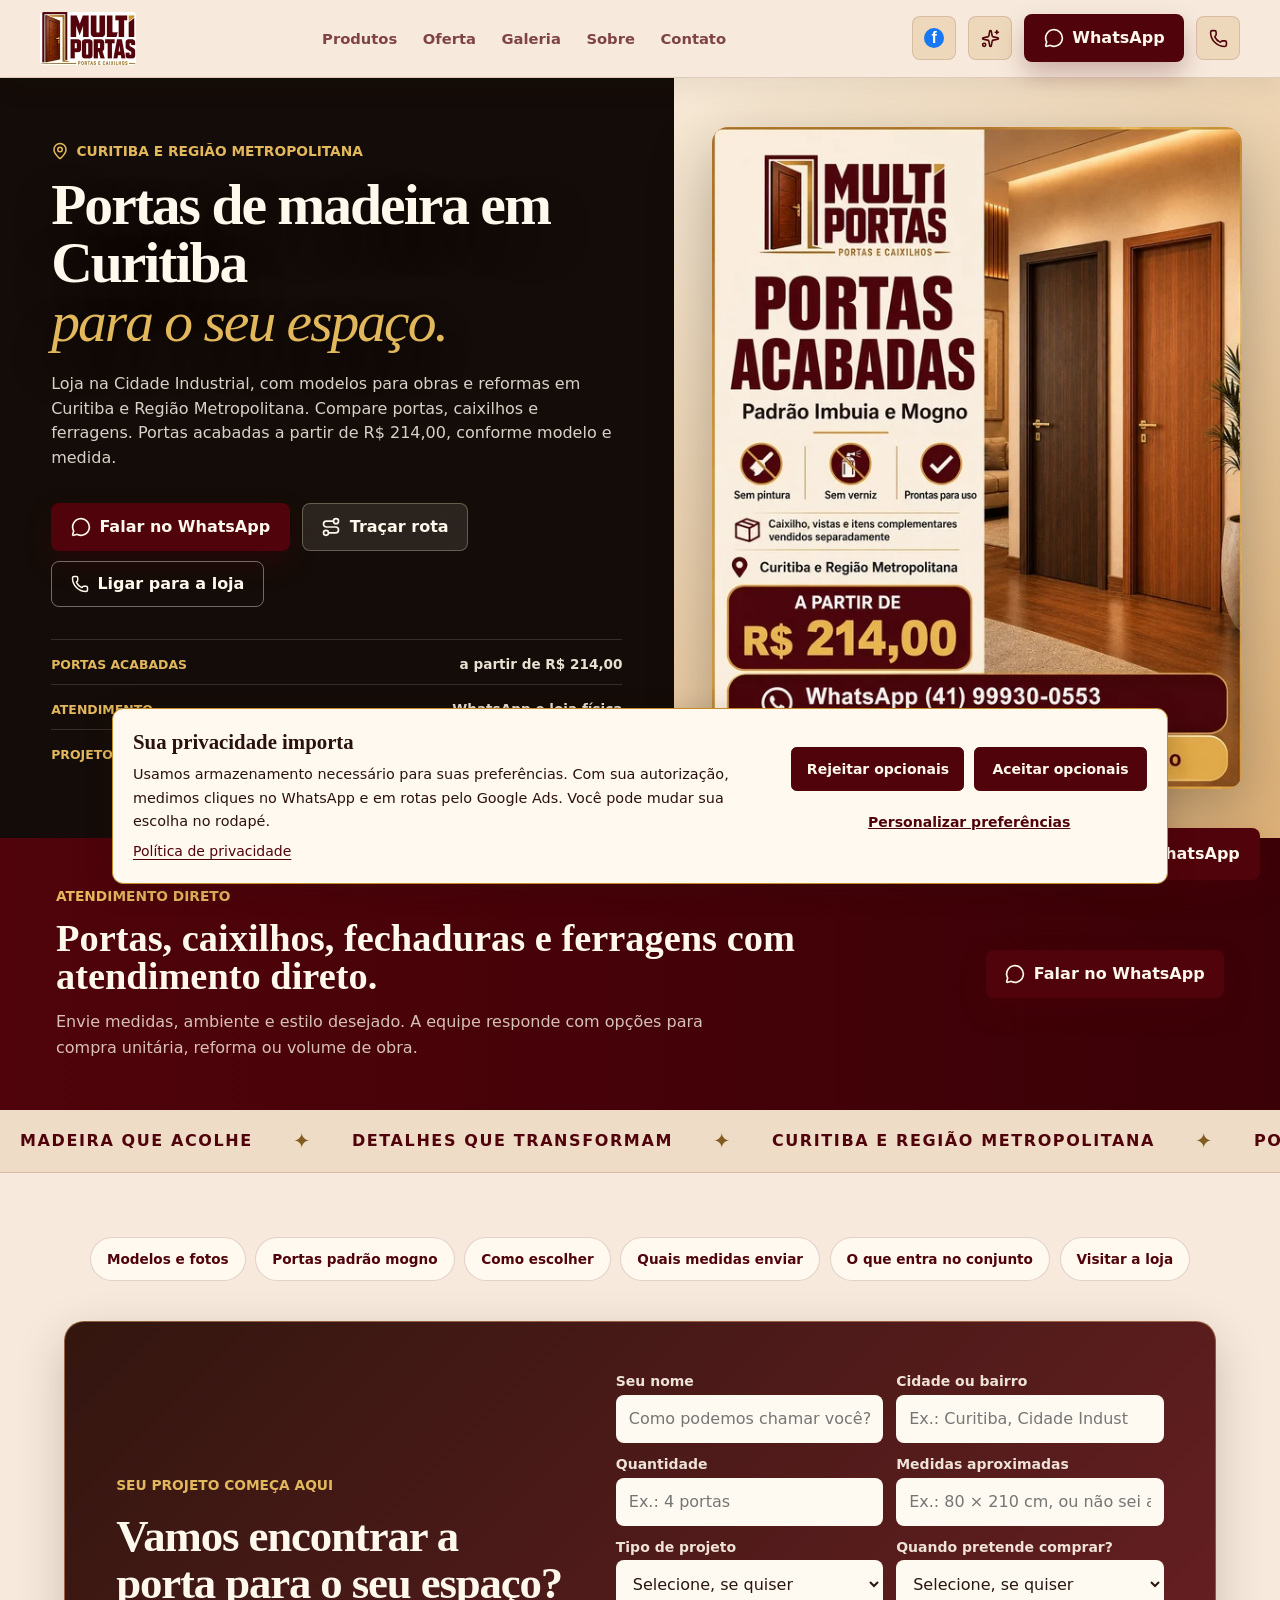
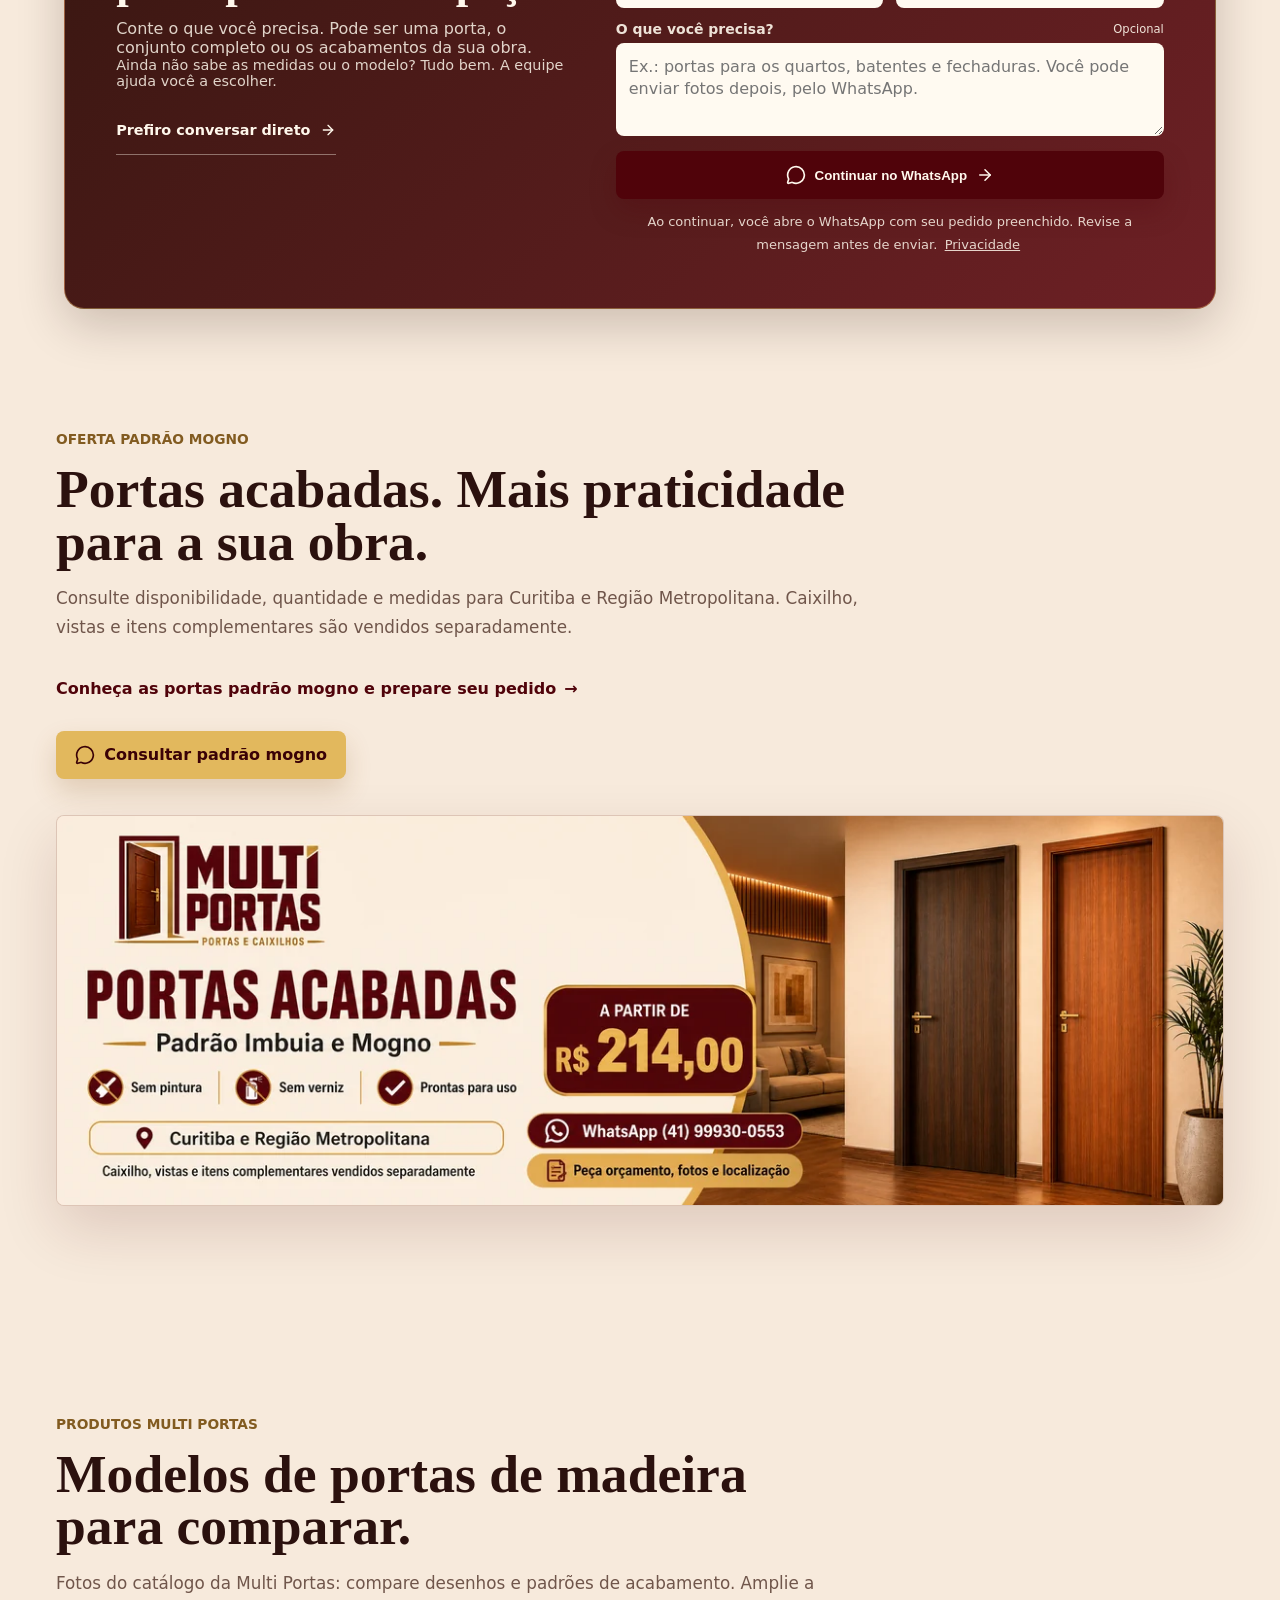
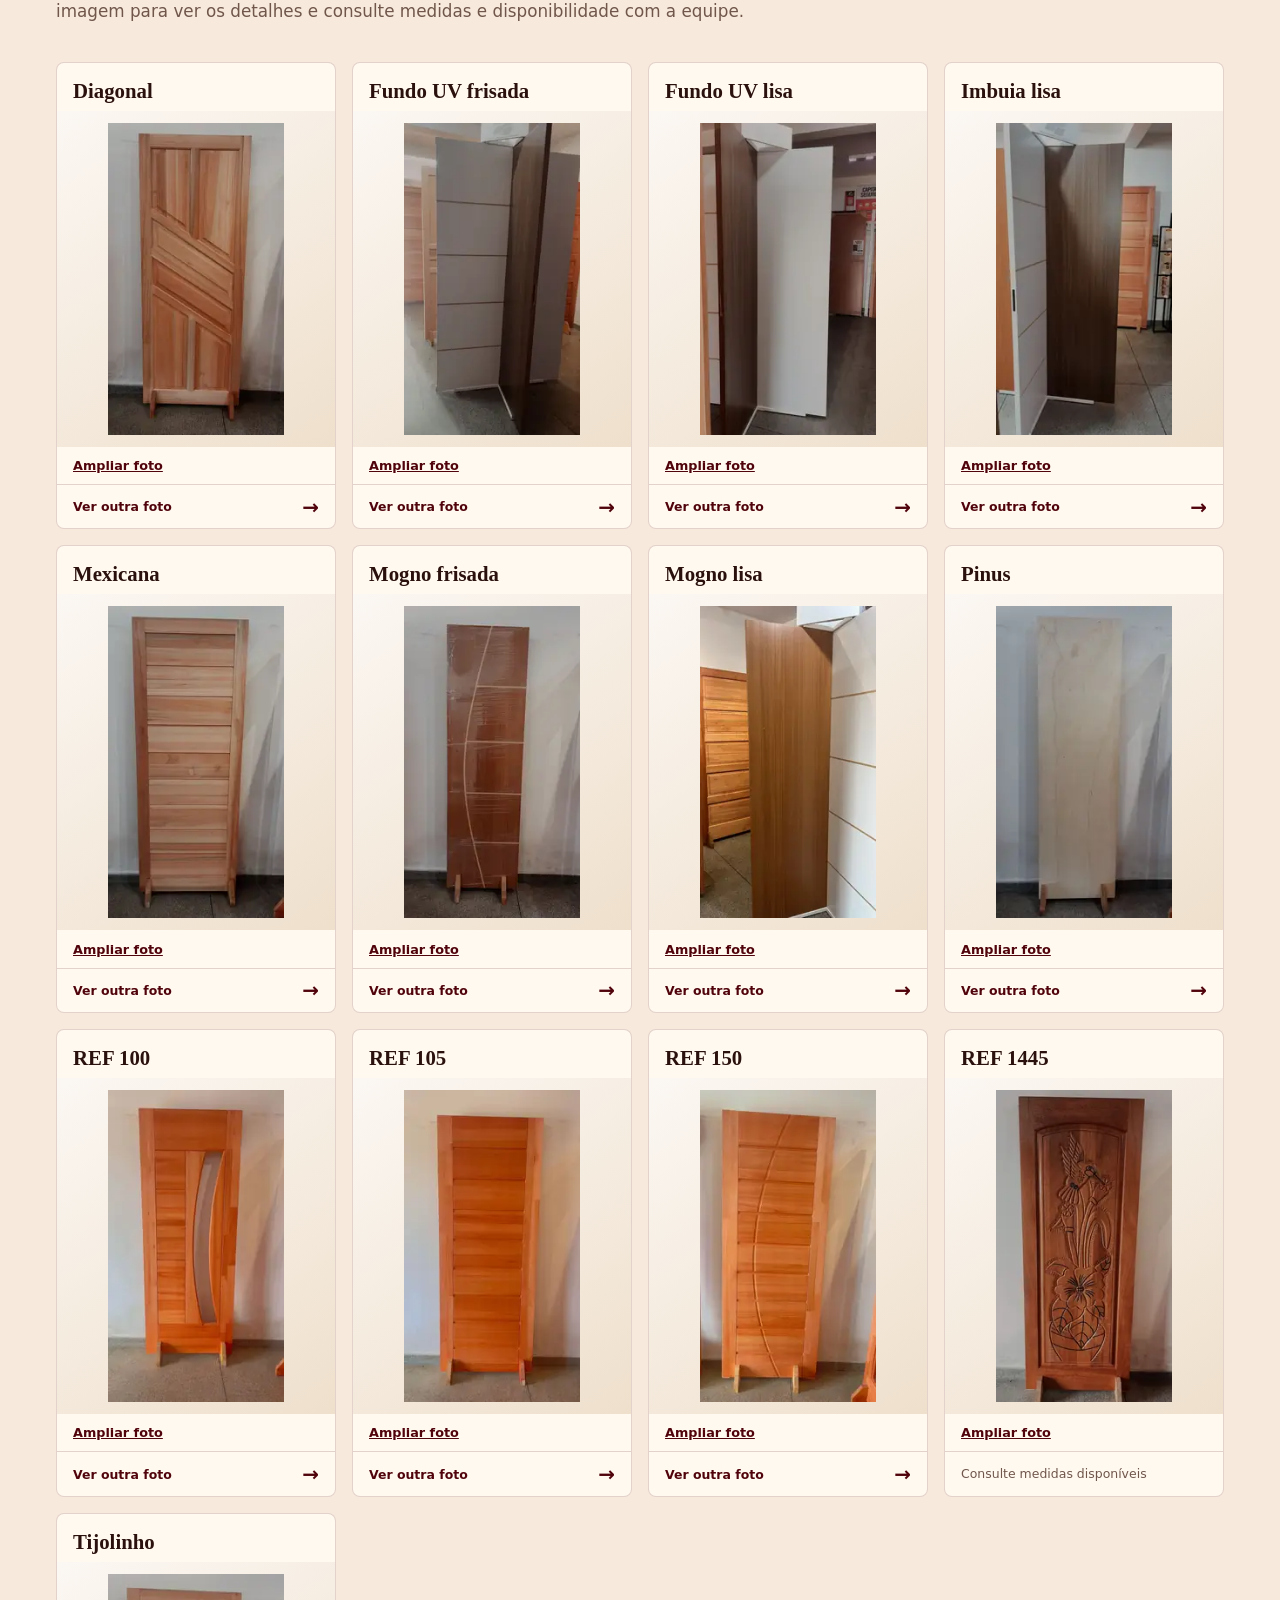
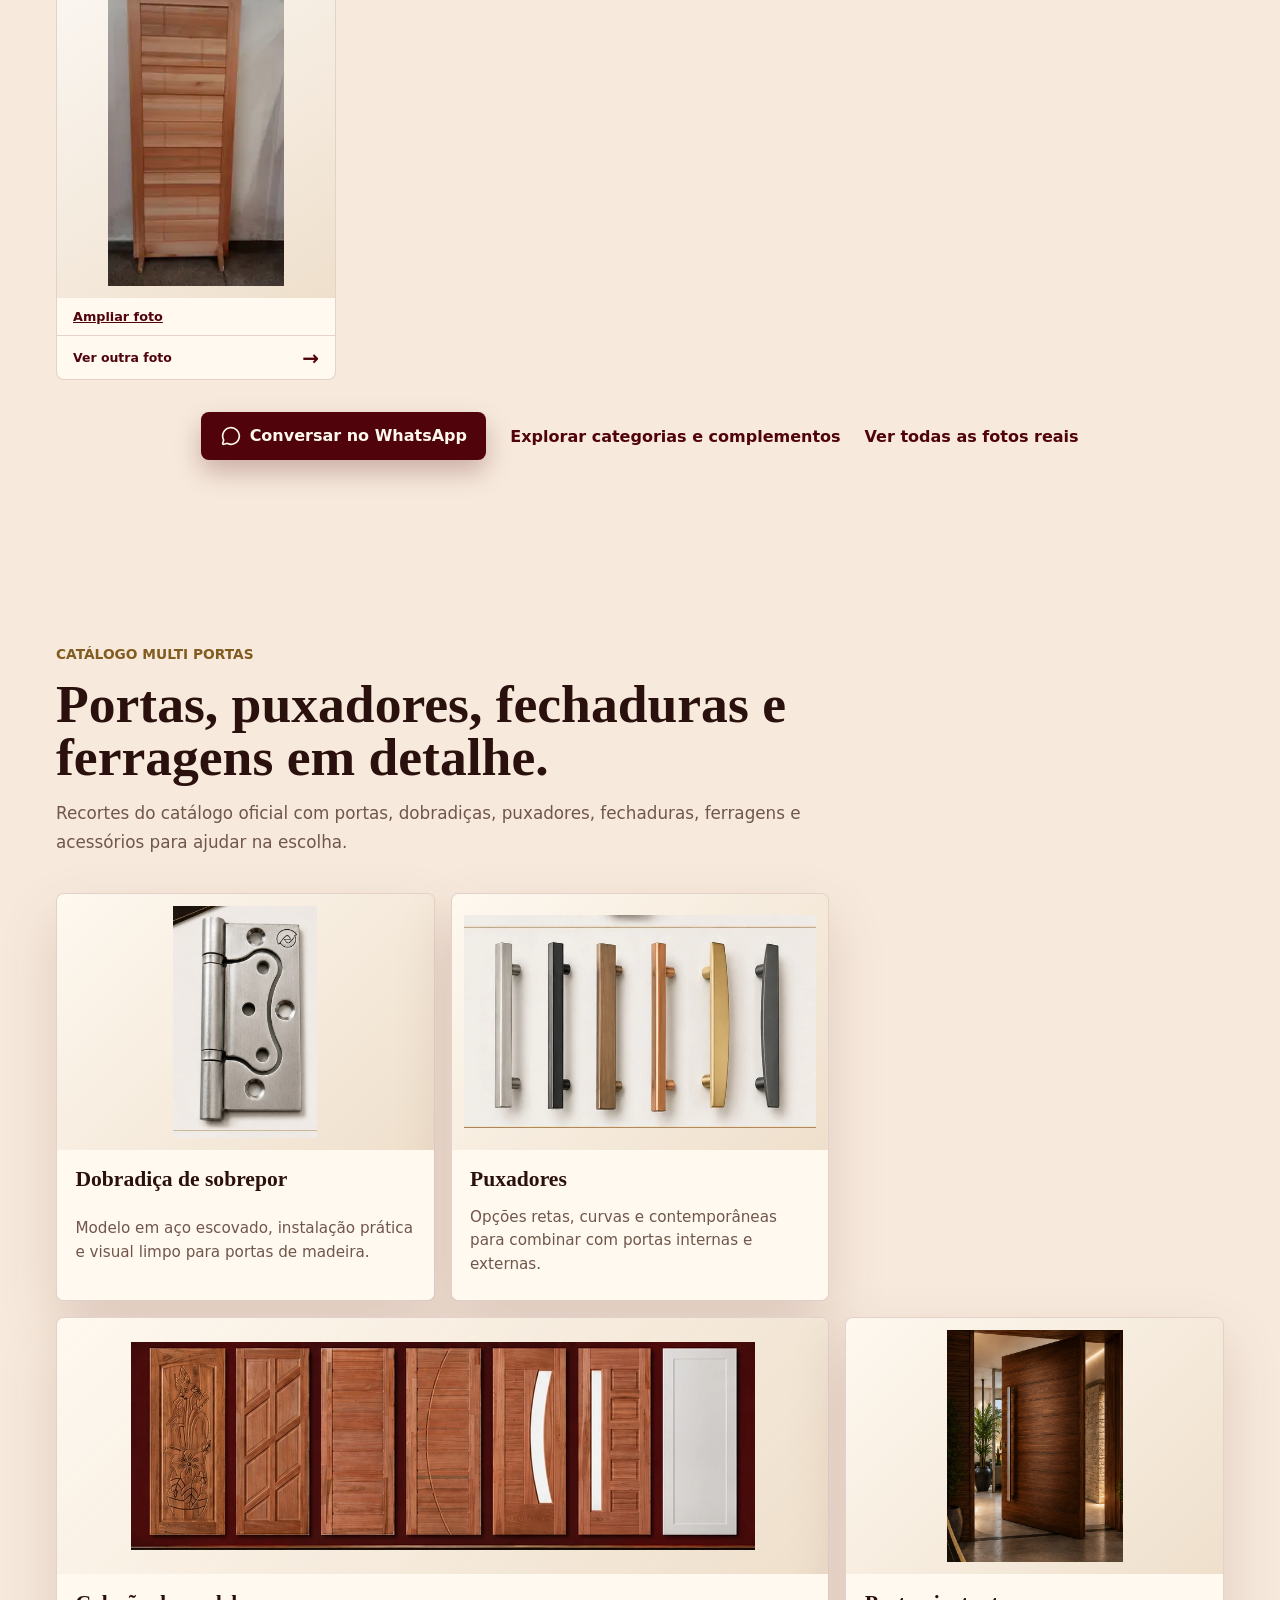
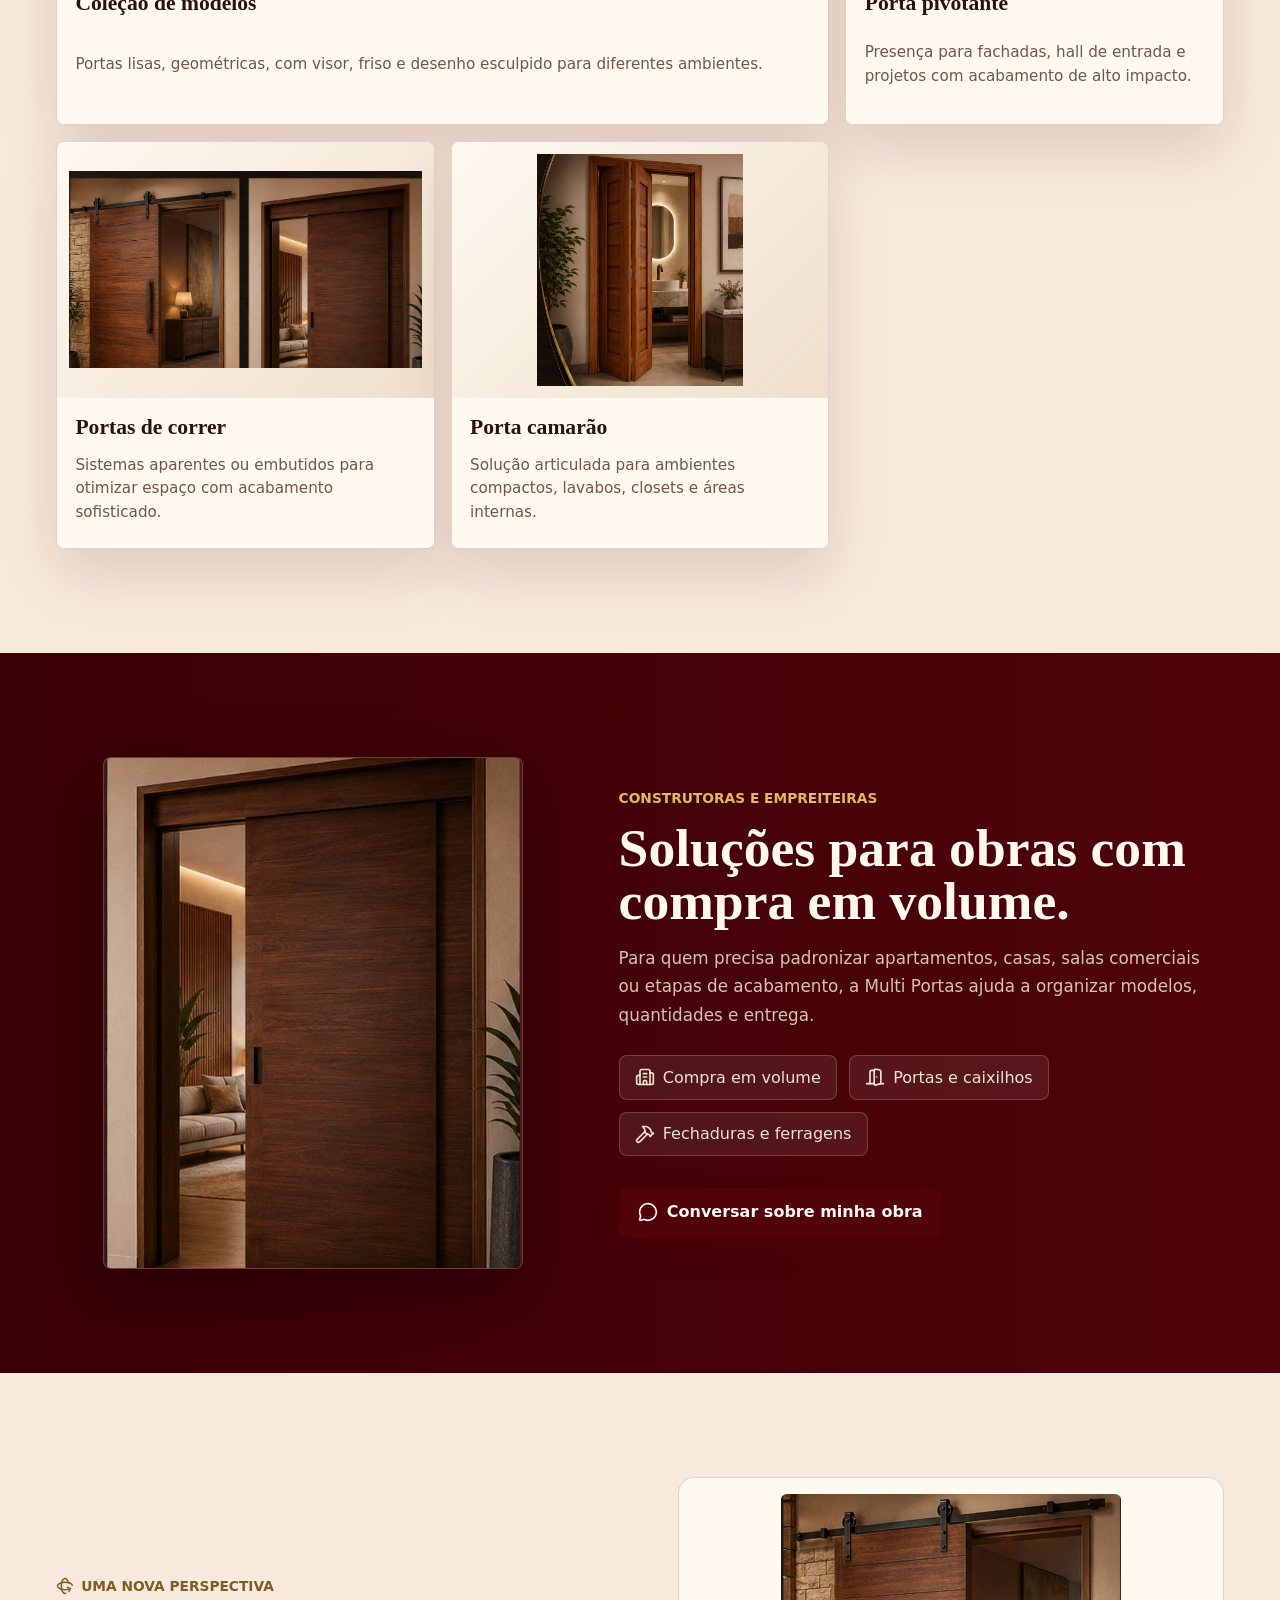
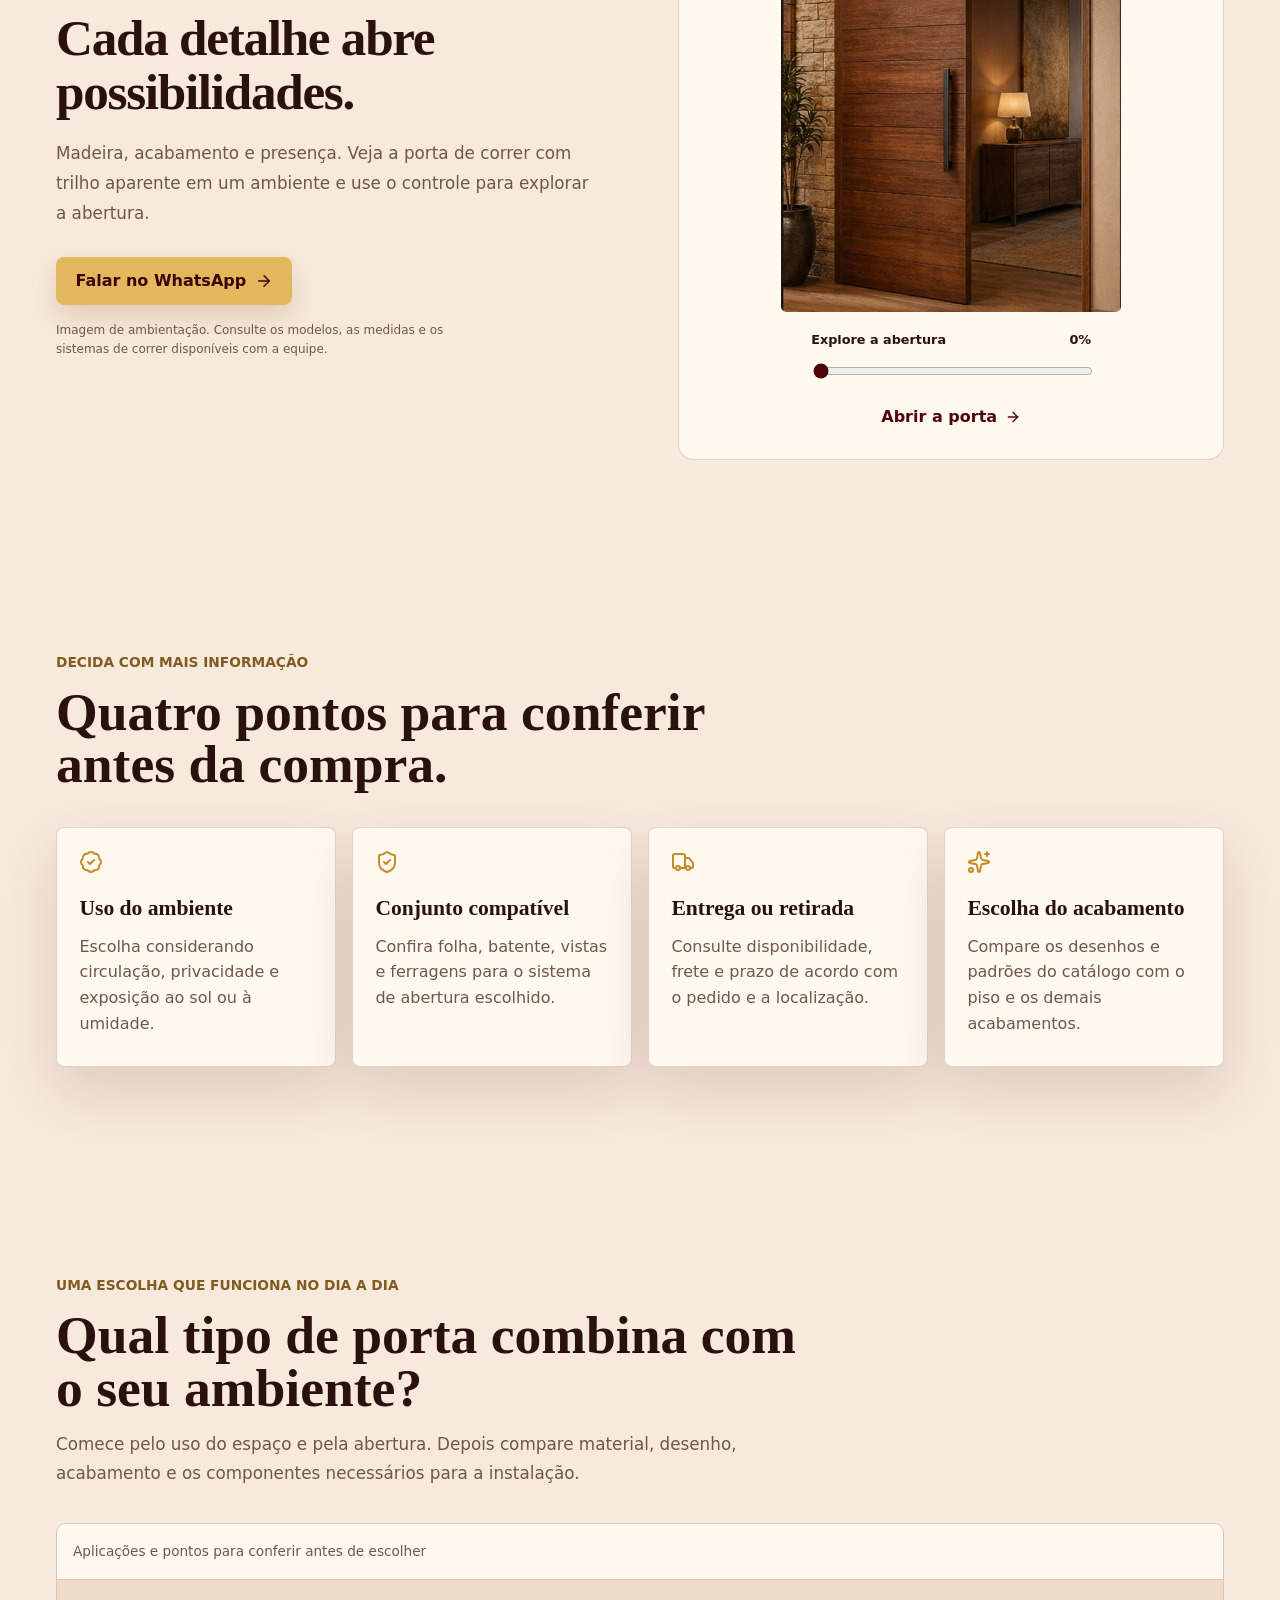
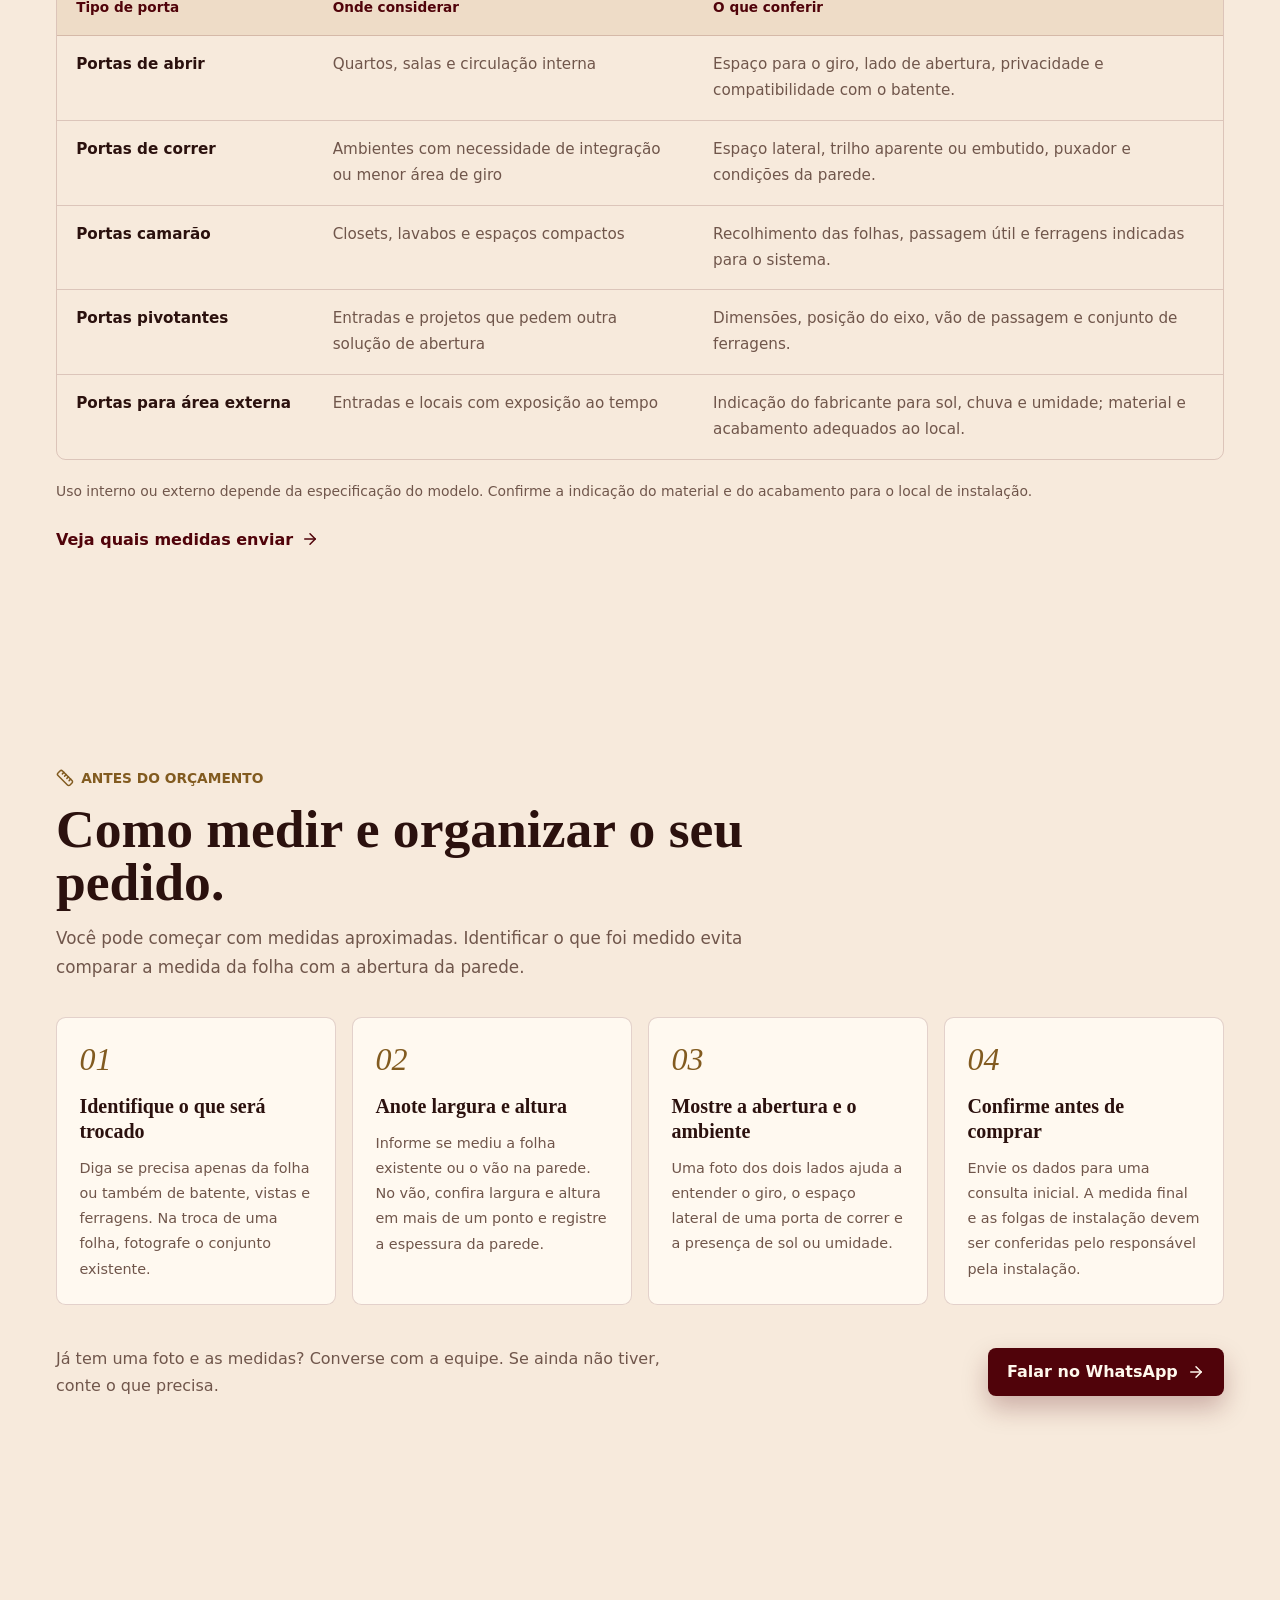
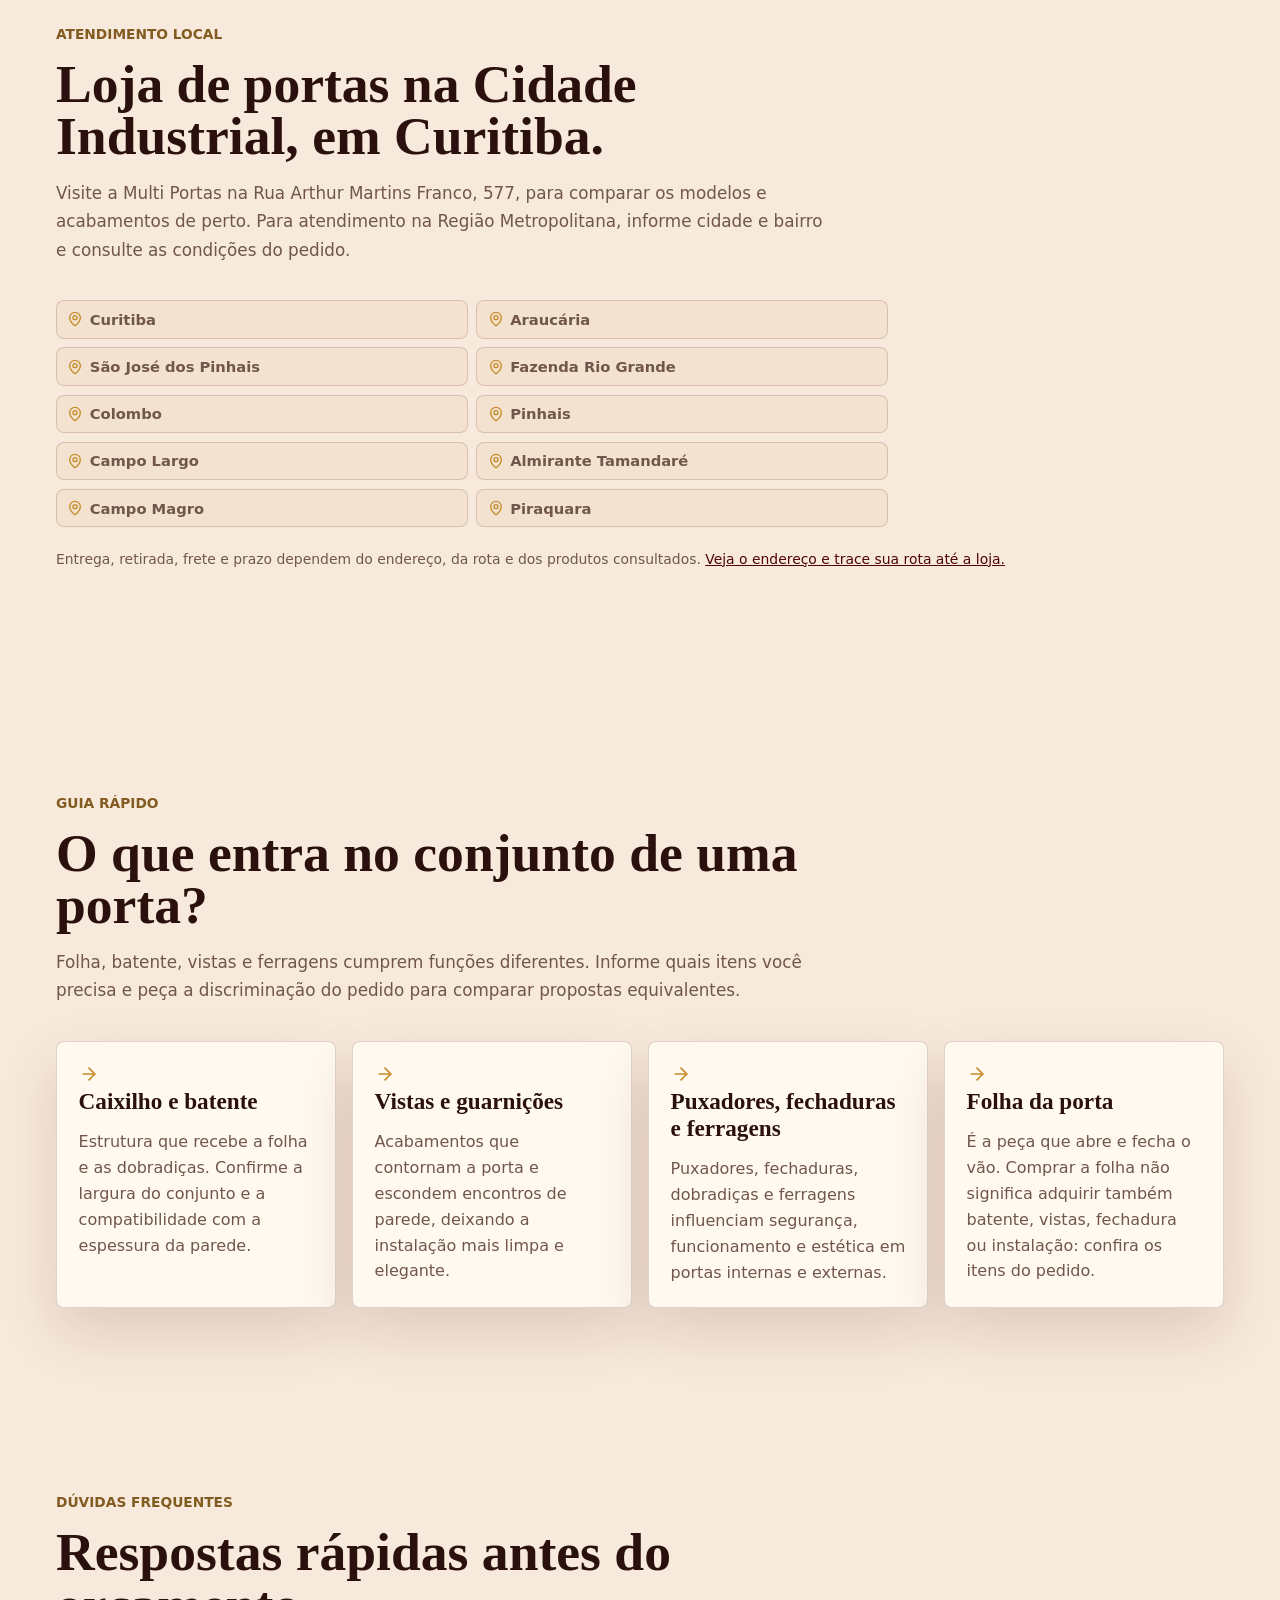
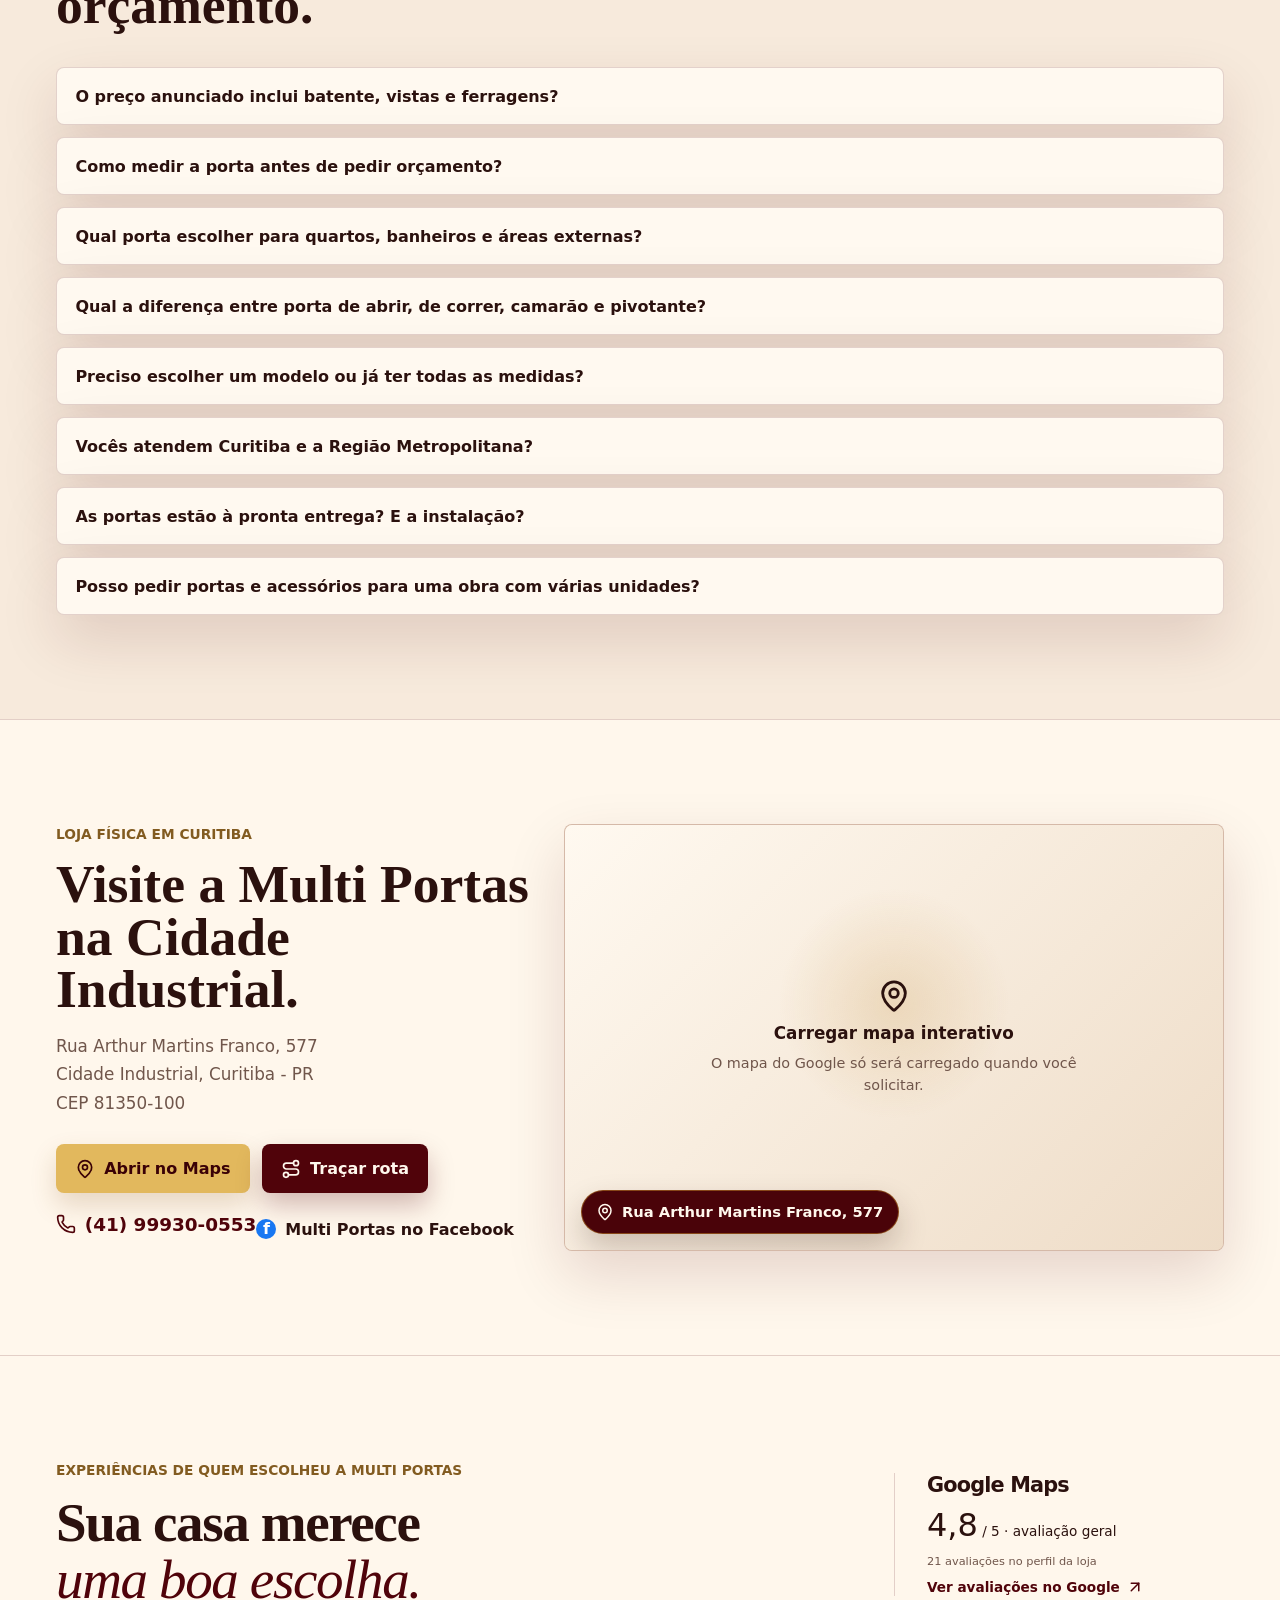
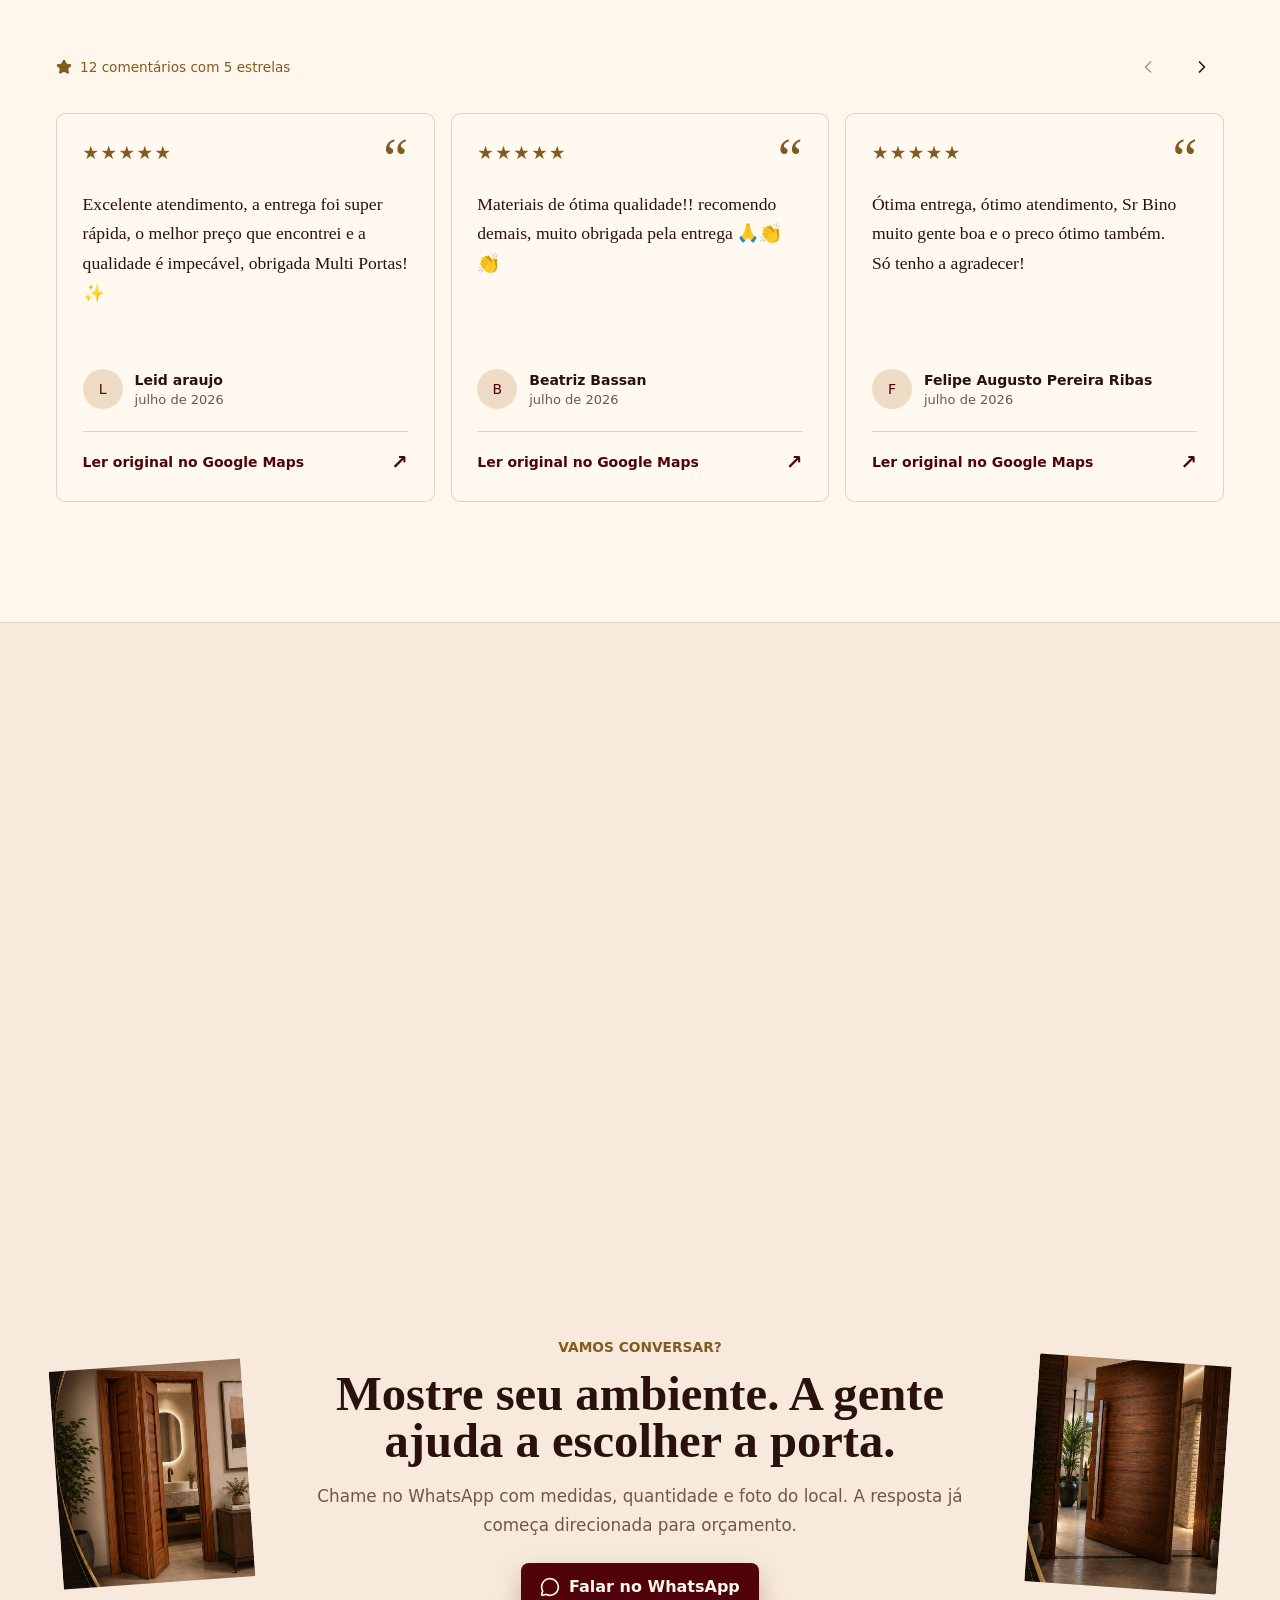
==== commit 2dcfe028: "feat: publish institutional site, categories, gallery and telephone contact" ====
--- a/index.html
+++ b/index.html
@@ -58,20 +58,21 @@
     <link rel="icon" href="/favicon.ico" sizes="any" />
     <link rel="apple-touch-icon" href="/apple-touch-icon.png" />
     <title>Loja de Portas de Madeira em Curitiba | Multi Portas</title>
-    <script type="application/ld+json">{"@context":"https://schema.org","@graph":[{"@type":"Store","@id":"https://multiportas.curitiba.br/#business","name":"Multi Portas","url":"https://multiportas.curitiba.br/","telephone":"+5541999300553","description":"Loja de portas de madeira, caixilhos, batentes, vistas e ferragens na Cidade Industrial, em Curitiba, com atendimento para Curitiba e Região Metropolitana.","image":"https://multiportas.curitiba.br/images/portas-acabadas-mogno-multi-portas-640.webp","logo":"https://multiportas.curitiba.br/images/multi-portas-logo.png","address":{"@type":"PostalAddress","streetAddress":"Rua Arthur Martins Franco, 577","addressLocality":"Curitiba","addressRegion":"PR","postalCode":"81350-100","addressCountry":"BR"},"sameAs":["https://www.facebook.com/p/Multi-Portas-61559518023236/","https://www.google.com/maps/search/?api=1&query=MULTI+PORTAS&query_place_id=ChIJryQxdNLi3JQRQMXNjzt3m7c"],"hasMap":"https://www.google.com/maps/search/?api=1&query=MULTI+PORTAS&query_place_id=ChIJryQxdNLi3JQRQMXNjzt3m7c","areaServed":[{"@type":"City","name":"Curitiba"},{"@type":"AdministrativeArea","name":"Região Metropolitana de Curitiba"}],"contactPoint":{"@type":"ContactPoint","telephone":"+5541999300553","contactType":"sales","availableLanguage":"pt-BR"}},{"@type":"WebSite","@id":"https://multiportas.curitiba.br/#website","url":"https://multiportas.curitiba.br/","name":"Multi Portas","inLanguage":"pt-BR","publisher":{"@id":"https://multiportas.curitiba.br/#business"}},{"@type":"WebPage","@id":"https://multiportas.curitiba.br/#webpage","url":"https://multiportas.curitiba.br/","name":"Loja de Portas de Madeira em Curitiba | Multi Portas","description":"Multi Portas: portas de madeira, caixilhos e ferragens em Curitiba e Região Metropolitana. Veja modelos, medidas e solicite orçamento no WhatsApp.","inLanguage":"pt-BR","isPartOf":{"@id":"https://multiportas.curitiba.br/#website"},"about":{"@id":"https://multiportas.curitiba.br/#business"},"mainEntity":{"@id":"https://multiportas.curitiba.br/#catalogue"}},{"@type":"ItemList","@id":"https://multiportas.curitiba.br/#catalogue","name":"Modelos de portas do catálogo Multi Portas","numberOfItems":13,"itemListElement":[{"@type":"ListItem","position":1,"name":"Diagonal","url":"https://multiportas.curitiba.br/#modelo-diagonal","image":"https://multiportas.curitiba.br/assets/diagonal_0-DG77zG2C.jpg"},{"@type":"ListItem","position":2,"name":"Fundo UV frisada","url":"https://multiportas.curitiba.br/#modelo-fundo-uv-frisada","image":"https://multiportas.curitiba.br/assets/fundo-uv-frisada_0-16SoaH14.jpg"},{"@type":"ListItem","position":3,"name":"Fundo UV lisa","url":"https://multiportas.curitiba.br/#modelo-fundo-uv-lisa","image":"https://multiportas.curitiba.br/assets/fundo-uv-lisa_0-C5tGY_ri.jpg"},{"@type":"ListItem","position":4,"name":"Imbuia lisa","url":"https://multiportas.curitiba.br/#modelo-imbuia-lisa","image":"https://multiportas.curitiba.br/assets/imbuia-lisa_0-QxCGDtyi.jpg"},{"@type":"ListItem","position":5,"name":"Mexicana","url":"https://multiportas.curitiba.br/#modelo-mexicana","image":"https://multiportas.curitiba.br/assets/mexicana_0-DgFRpY-4.jpg"},{"@type":"ListItem","position":6,"name":"Mogno frisada","url":"https://multiportas.curitiba.br/#modelo-mogno-frisada","image":"https://multiportas.curitiba.br/assets/mogno-frisada_0-yyNNAey2.jpg"},{"@type":"ListItem","position":7,"name":"Mogno lisa","url":"https://multiportas.curitiba.br/#modelo-mogno-lisa","image":"https://multiportas.curitiba.br/assets/mogno-lisa_0-CZy7BUin.jpg"},{"@type":"ListItem","position":8,"name":"Pinus","url":"https://multiportas.curitiba.br/#modelo-pinus","image":"https://multiportas.curitiba.br/assets/pinus_0-dFEPnEPg.jpg"},{"@type":"ListItem","position":9,"name":"REF 100","url":"https://multiportas.curitiba.br/#modelo-ref-100","image":"https://multiportas.curitiba.br/assets/REF%20100_0-DqX3W8Ex.jpg"},{"@type":"ListItem","position":10,"name":"REF 105","url":"https://multiportas.curitiba.br/#modelo-ref-105","image":"https://multiportas.curitiba.br/assets/REF%20105_0-CN3YM5cg.jpg"},{"@type":"ListItem","position":11,"name":"REF 150","url":"https://multiportas.curitiba.br/#modelo-ref-150","image":"https://multiportas.curitiba.br/assets/REF%20150_0-DYzLr2XV.jpg"},{"@type":"ListItem","position":12,"name":"REF 1445","url":"https://multiportas.curitiba.br/#modelo-ref-1445","image":"https://multiportas.curitiba.br/assets/REF%201445-hD95Oato.jpg"},{"@type":"ListItem","position":13,"name":"Tijolinho","url":"https://multiportas.curitiba.br/#modelo-tijolinho","image":"https://multiportas.curitiba.br/assets/tijolinho_0--uP2u6LZ.jpg"}]}]}</script>
-    <script type="module" crossorigin src="/assets/home-Bk1oP-oF.js"></script>
-    <link rel="modulepreload" crossorigin href="/assets/styles-DfPorscv.js">
-    <style data-document-css="/assets/styles-0T-hzbHb.css" data-css-sha256="24192475a15a451616bbe5420d4b6d21fdf73e729c55a658c3ec702cf5265a58">
-:root{--lightningcss-light:initial;--lightningcss-dark: ;color-scheme:light;--bg:#f7eadc;--bg-strong:#fff7ec;--ink:#2b110e;--muted:#70564b;--line:#50030a29;--surface:#fff9f0;--surface-2:#eedcc7;--wine:#50030a;--wine-2:#3a0106;--gold:#c58b28;--gold-2:#e2b85d;--kicker:#825b20;--wood:#945022;--olive:#666a43;--shadow:0 24px 60px #50030a24;--hero-text:#fff8ed;--hero-muted:#fff8edd6;--header-bg:#f7eadcf5;--header-ink:#50030a;--header-muted:#50030ab8;--header-line:#50030a24;--button-ink:#fff8ed;--radius:8px;font-synthesis:none;text-rendering:optimizelegibility;-webkit-font-smoothing:antialiased;-moz-osx-font-smoothing:grayscale;font-family:Inter,ui-sans-serif,system-ui,-apple-system,BlinkMacSystemFont,Segoe UI,sans-serif}*{box-sizing:border-box}html{scroll-behavior:smooth;-webkit-text-size-adjust:100%;-moz-text-size-adjust:100%;text-size-adjust:100%}body{background:var(--bg);color:var(--ink);letter-spacing:0;margin:0}body::selection{background:var(--gold);color:var(--wine-2)}a{color:inherit;text-decoration:none}img,video{max-width:100%;display:block}main,section,article,header,footer,nav,div,span,button{min-width:0}h1,h2,h3,p,strong,small,address,summary,dd{overflow-wrap:anywhere;max-width:100%}button,a{-webkit-tap-highlight-color:transparent}:where(a,button,summary):focus-visible{outline:3px solid var(--gold);outline-offset:3px}.site-header{z-index:20;min-height:4.75rem;color:var(--header-ink);background:var(--header-bg);border-bottom:1px solid var(--header-line);-webkit-backdrop-filter:blur(18px);backdrop-filter:blur(18px);justify-content:space-between;align-items:center;gap:1.25rem;padding:.75rem 2.5rem;display:flex;position:fixed;top:0;left:0;right:0;box-shadow:0 8px 28px #2a150c14}.brand{flex:none;align-items:center;min-width:6rem;display:inline-flex}.brand-logo-frame,.footer-logo-frame{display:block;position:relative;overflow:hidden}.brand-logo-frame{aspect-ratio:481/264;background:#fff;border-radius:4px;width:6rem}.brand-logo-frame img,.footer-logo-frame img{object-fit:cover;filter:drop-shadow(0 6px 18px #00000052);width:100%;height:100%;position:static}.brand-logo-frame img{max-width:100%}.nav-links{justify-content:center;align-items:center;gap:1.6rem;font-size:.92rem;font-weight:700;display:flex}.nav-links a{color:var(--header-muted)}.nav-links a:hover{color:var(--wine)}.header-actions,.hero-actions,.location-actions{flex-wrap:wrap;align-items:center;gap:.75rem;display:flex}.icon-button{border-radius:var(--radius);color:currentColor;cursor:pointer;background:#fff7e814;border:1px solid #ffefcf38;place-items:center;width:2.75rem;height:2.75rem;transition:transform .18s,background .18s,border-color .18s;display:inline-grid}.site-header .icon-button{color:var(--header-ink);border-color:var(--header-line);background:color-mix(in srgb, var(--header-bg) 82%, var(--gold) 18%)}.icon-button:hover{background:#fff7e829;border-color:#ffefcf5c;transform:translateY(-1px)}.icon-button:disabled{opacity:.42;cursor:not-allowed}.icon-button:disabled:hover{background:#fff7e814;border-color:#ffefcf38;transform:none}.site-header .icon-button:hover{border-color:color-mix(in srgb, var(--gold) 58%, transparent);background:color-mix(in srgb, var(--header-bg) 68%, var(--gold) 32%)}.social-button{font-family:Arial,sans-serif;font-weight:900}.facebook-mark{color:#fff;background:#1877f2;border-radius:50%;place-items:center;width:1.25rem;height:1.25rem;font-size:1rem;line-height:1;display:inline-grid}.button{border-radius:var(--radius);cursor:pointer;border:1px solid #0000;justify-content:center;align-items:center;gap:.55rem;min-height:3rem;padding:.82rem 1.15rem;font-weight:800;line-height:1;transition:transform .18s,box-shadow .18s,background .18s,border-color .18s;display:inline-flex}.button:hover{transform:translateY(-1px)}.button--primary{color:var(--button-ink);background:var(--wine);box-shadow:0 12px 26px #50030a42}.button--primary:hover{background:var(--wine-2)}.button--secondary{color:var(--wine-2);background:var(--gold-2);box-shadow:0 12px 26px #87531c33}.button--glass{color:var(--hero-text);-webkit-backdrop-filter:blur(14px);backdrop-filter:blur(14px);background:#fff7e81a;border-color:#ffefcf47}.button--ghost{min-height:2.6rem;color:var(--wine);border-color:var(--line);box-shadow:none;background:0 0}.button--ghost:hover{border-color:var(--gold);color:var(--ink);background:#c491421a}.hero{min-height:84svh;color:var(--hero-text);background:#140c08;grid-template-columns:minmax(0,.94fr) minmax(28rem,.72fr);display:grid;position:relative;overflow:hidden}.hero-shade{width:100%;height:100%;position:absolute;inset:0}.hero-media{z-index:0;background:linear-gradient(145deg,#f7ead7,#d49a51 140%);grid-area:1/2;place-items:center;min-width:0;height:100%;padding:clamp(.75rem,1.5vw,1.35rem);display:grid;position:relative}.hero-media picture{width:100%;height:100%;display:block}.hero-media img{object-fit:contain;object-position:center;border-radius:1rem;width:100%;height:100%;max-height:84svh;display:block;box-shadow:0 1.5rem 4rem #00000047}.hero-shade{z-index:1;pointer-events:none;background:linear-gradient(90deg,#0e0805fa,#0e0805eb 48%,#0e08051f 66%),linear-gradient(#0000 45%,#0e08058c)}.hero-content{z-index:2;grid-area:1/1;align-self:center;width:min(100%,48rem);padding:7.25rem 2.5rem 4.5rem;position:relative}.eyebrow,.section-kicker{text-transform:uppercase;align-items:center;gap:.45rem;margin:0 0 1rem;font-size:.86rem;font-weight:900;display:inline-flex}.eyebrow{color:var(--gold-2)}.section-kicker{color:var(--kicker)}.campaign-band .section-kicker,.works-band .section-kicker{color:var(--gold-2)}.hero h1,.section-heading h2,.campaign-band h2,.works-content h2,.location-copy h2,.final-cta h2{letter-spacing:0;margin:0;font-family:Georgia,Times New Roman,serif;font-weight:700;line-height:.98}.hero h1{text-shadow:0 18px 42px #0000006b;max-width:49rem;font-size:5.75rem}.hero-subtitle{width:min(100%,43rem);max-width:43rem;color:var(--hero-muted);overflow-wrap:break-word;margin:1.25rem 0 0;font-size:1.25rem;line-height:1.55}.hero-actions{margin-top:2rem}.hero-metrics{border-radius:var(--radius);-webkit-backdrop-filter:blur(14px);backdrop-filter:blur(14px);background:#ffefcf2e;border:1px solid #ffefcf33;grid-template-columns:repeat(3,minmax(0,1fr));gap:1px;width:min(100%,52rem);margin:2.15rem 0 0;padding:0;display:grid;overflow:hidden}.hero-metrics div{background:#110a0685;padding:1rem}.hero-metrics dt{color:var(--gold-2);text-transform:uppercase;font-size:.78rem;font-weight:900}.hero-metrics dd{color:#fff7e8e6;margin:.25rem 0 0;font-weight:700}.campaign-band{color:var(--hero-text);background:linear-gradient(90deg, #50030afa, #3a0106f5), var(--wine-2)}.qualification-card{color:#fff8ec;background:linear-gradient(135deg,#33160f,#6e2025);border:1px solid #eebe6e6b;border-radius:1.25rem;grid-template-columns:minmax(0,.9fr) minmax(0,1.1fr);align-items:center;gap:clamp(1.5rem,4vw,3.5rem);width:min(100% - 2rem,72rem);margin:0 auto;padding:clamp(1.4rem,3vw,2.5rem);display:grid;box-shadow:0 1rem 3rem #220a0433}.qualification-card h2{color:#fff8ec;margin:.2rem 0 .75rem}.qualification-card p:not(.section-kicker){color:#fff8ecd6;max-width:40rem;margin:0}.qualification-form{grid-template-columns:repeat(2,minmax(0,1fr));gap:.8rem;display:grid}.qualification-form label{color:#fff8ece6;gap:.35rem;font-size:.78rem;font-weight:800;display:grid}.qualification-form input,.qualification-form select{color:#29160f;min-width:0;min-height:2.85rem;font:inherit;background:#fffaf1;border:1px solid #fff8ec6b;border-radius:.6rem;padding:.7rem .75rem}.qualification-form .button{grid-column:1/-1;justify-content:center;margin-top:.15rem}.campaign-inner{justify-content:space-between;align-items:center;gap:2rem;width:min(100%,78rem);margin:0 auto;padding:3rem 2.5rem;display:flex}.campaign-band h2{max-width:52rem;font-size:2.4rem}.campaign-band p:not(.section-kicker){color:#fff7e8c7;max-width:44rem;margin:.85rem 0 0;line-height:1.65}.offer-section{gap:2.25rem;width:min(100%,78rem);margin:0 auto;padding:6.5rem 2.5rem;display:grid}.offer-copy{max-width:52rem}.offer-copy h2{letter-spacing:0;margin:0;font-family:Georgia,Times New Roman,serif;font-size:3.35rem;line-height:.98}.offer-copy p:not(.section-kicker){color:var(--muted);margin:1rem 0 1.6rem;font-size:1.05rem;line-height:1.7}.offer-artwork{border:1px solid var(--line);border-radius:var(--radius);width:100%;box-shadow:var(--shadow);background:#f8ead7;display:block;overflow:hidden}.offer-artwork img{object-fit:contain;width:100%;height:auto;display:block}.section{width:min(100%,78rem);margin:0 auto;padding:6.5rem 2.5rem}.section-heading{max-width:48rem;margin-bottom:2.25rem}.section-heading--inline{justify-content:space-between;align-items:end;gap:1.5rem;width:min(100%,78rem);max-width:none;margin:0 auto 2rem;padding:0 2.5rem;display:flex}.section-heading h2,.works-content h2,.location-copy h2,.final-cta h2{font-size:3.35rem}.section-heading p:not(.section-kicker),.works-content p:not(.section-kicker),.location-copy address,.final-cta p:not(.section-kicker){color:var(--muted);margin:1rem 0 0;font-size:1.05rem;line-height:1.7}.product-grid{grid-template-columns:repeat(4,minmax(0,1fr));gap:1rem;display:grid}.benefit-item,.gallery-card{border:1px solid var(--line);border-radius:var(--radius);background:var(--surface);box-shadow:var(--shadow)}.product-card{border:1px solid var(--line);border-radius:var(--radius);width:100%;color:inherit;text-align:left;background:var(--surface);box-shadow:var(--shadow);cursor:zoom-in;grid-template-rows:24rem auto;padding:0;transition:transform .18s,border-color .18s,box-shadow .18s;display:grid;overflow:hidden}.product-card:hover{border-color:#c491428a;transform:translateY(-2px);box-shadow:0 28px 74px #3f1f113d}.product-card picture,.product-card img{width:100%;height:100%}.product-card picture{display:block}.product-card img{object-fit:contain;object-position:center;background:linear-gradient(145deg, #ffffffc7, #efe1ceb8), var(--surface-2);padding:.75rem;display:block}.product-card>span{z-index:1;background:var(--surface);gap:.35rem;min-width:0;padding:1rem;display:grid;position:relative}.product-card strong,.gallery-card h3,.benefit-item h3{letter-spacing:0;margin:0;font-family:Georgia,Times New Roman,serif;font-size:1.35rem}.product-card small{color:var(--muted);font-size:.82rem;line-height:1.4;display:block}.products-cta{justify-content:center;margin-top:2rem;display:flex}.gallery-card p,.benefit-item p{color:var(--muted);margin:0;line-height:1.6}.catalog-section{padding-top:5rem}.catalog-grid{grid-template-columns:repeat(3,minmax(0,1fr));gap:1rem;display:grid}.catalog-card{border:1px solid var(--line);border-radius:var(--radius);width:100%;min-height:25.5rem;color:inherit;text-align:left;background:var(--surface);box-shadow:var(--shadow);cursor:zoom-in;grid-template-rows:16rem 1fr;padding:0;transition:transform .18s,border-color .18s,box-shadow .18s;display:grid;overflow:hidden}.catalog-card:hover{border-color:#c491428a;transform:translateY(-2px);box-shadow:0 28px 74px #3f1f113d}.catalog-card img{object-fit:contain;background:linear-gradient(135deg, #fffaf2f0, #efe1ceb8), var(--surface-2);width:100%;height:100%;padding:.75rem}.catalog-card span{z-index:1;background:var(--surface);gap:.6rem;min-width:0;padding:1.15rem;display:grid;position:relative}.catalog-card strong{font-family:Georgia,Times New Roman,serif;font-size:1.35rem;line-height:1.08}.catalog-card small{color:var(--muted);font-size:.95rem;line-height:1.55}.gallery-section{background:var(--bg-strong);border-top:1px solid var(--line);border-bottom:1px solid var(--line);padding:5rem 0 6.5rem}.gallery-controls{color:var(--ink);gap:.6rem;display:flex}.gallery-track{scroll-snap-type:x mandatory;grid-auto-columns:minmax(21rem,32rem);grid-auto-flow:column;align-items:stretch;gap:1rem;width:100%;padding:0 2.5rem 1rem;scroll-padding-inline:2.5rem;display:grid;overflow-x:auto}.gallery-track::-webkit-scrollbar{height:.7rem}.gallery-track::-webkit-scrollbar-thumb{background:var(--gold);border-radius:99px}.gallery-card{scroll-snap-align:start;grid-template-rows:18rem minmax(9.5rem,1fr);height:100%;display:grid;overflow:hidden}.gallery-card img{object-fit:contain;object-position:center;background:var(--surface-2);width:100%;height:100%;padding:.65rem}.gallery-card div{z-index:1;background:var(--surface);align-self:stretch;min-width:0;padding:1.2rem;position:relative}.works-band{color:var(--hero-text);background:linear-gradient(90deg, #3a0106fc, #50030af2), var(--wine-2);grid-template-columns:minmax(18rem,.85fr) minmax(0,1fr);align-items:center;gap:3rem;padding:6.5rem max(2.5rem,50% - 36.5rem);display:grid;position:relative;overflow:hidden}.works-band>img{aspect-ratio:1;object-fit:cover;border-radius:var(--radius);background:#fff7e814;border:1px solid #ffefcf2e;width:100%;box-shadow:0 24px 70px #00000061}.works-content p:not(.section-kicker){color:#fff7e8c7}.works-list{flex-wrap:wrap;gap:.75rem;margin:1.6rem 0 2rem;display:flex}.works-list span{border-radius:var(--radius);color:#fff7e8e6;background:#fff7e814;border:1px solid #ffefcf33;align-items:center;gap:.5rem;min-height:2.8rem;padding:.7rem .95rem;display:inline-flex}.benefits-section{padding-top:5.5rem}.benefit-grid{grid-template-columns:repeat(4,minmax(0,1fr));gap:1rem;display:grid}.benefit-item{min-height:15rem;padding:1.4rem}.benefit-item svg{color:var(--gold)}.benefit-item h3{margin-top:1.1rem}.benefit-item p{margin-top:.8rem}.local-seo-section,.faq-section{padding-top:5rem}.local-grid{grid-template-columns:minmax(0,1fr) minmax(18rem,.82fr);gap:1rem;display:grid}.local-panel,.glossary-card,.faq-list details{border:1px solid var(--line);border-radius:var(--radius);background:var(--surface);box-shadow:var(--shadow)}.local-panel{padding:1.35rem}.local-panel h3,.glossary-card h3{margin:0 0 .9rem;font-family:Georgia,Times New Roman,serif;font-size:1.45rem}.local-panel p{color:var(--muted);margin:0;line-height:1.65}.keyword-cloud{flex-wrap:wrap;gap:.6rem;display:flex}.keyword-cloud span,.area-list li{border:1px solid var(--line);border-radius:var(--radius);background:#c4914214;align-items:center;min-height:2.4rem;display:inline-flex}.keyword-cloud span{color:var(--ink);padding:.55rem .75rem;font-size:.93rem;font-weight:800}.area-list{grid-template-columns:repeat(2,minmax(0,1fr));gap:.55rem;margin:1rem 0 0;padding:0;list-style:none;display:grid}.area-list li{color:var(--muted);gap:.4rem;padding:.5rem .65rem;font-size:.92rem;font-weight:700}.area-list svg,.glossary-card svg{color:var(--gold)}.glossary-grid{grid-template-columns:repeat(4,minmax(0,1fr));gap:1rem;display:grid}.glossary-card{padding:1.35rem}.glossary-card p{color:var(--muted);margin:0;line-height:1.62}.faq-list{gap:.75rem;display:grid}.faq-list details{overflow:hidden}.faq-list summary{min-height:3.5rem;color:var(--ink);cursor:pointer;align-items:center;padding:1rem 1.15rem;font-weight:900;display:flex}.faq-list summary::marker{color:var(--gold)}.faq-list p{color:var(--muted);margin:0;padding:0 1.15rem 1.1rem;line-height:1.65}.location-section{background:var(--bg-strong);border-top:1px solid var(--line);grid-template-columns:minmax(18rem,.72fr) minmax(0,1fr);align-items:stretch;gap:2rem;padding:6.5rem max(2.5rem,50% - 36.5rem);display:grid}.location-copy{align-self:center}.location-copy address{font-style:normal}.location-actions{margin-top:1.7rem}.phone-link{color:var(--wine);align-items:center;gap:.55rem;margin-top:1.25rem;font-size:1.15rem;font-weight:900;display:inline-flex}.facebook-link{color:var(--ink);align-items:center;gap:.55rem;margin-top:.9rem;font-weight:900;display:inline-flex}.facebook-link:hover{color:var(--wine)}.map-shell{border:1px solid var(--line);border-radius:var(--radius);min-height:26rem;box-shadow:var(--shadow);background:var(--surface-2);position:relative;overflow:hidden}.map-shell iframe{filter:saturate(.92)contrast(1.02);border:0;width:100%;height:100%}.map-placeholder{width:100%;height:100%;min-height:26rem;color:var(--ink);font:inherit;text-align:center;cursor:pointer;background:radial-gradient(circle at 50% 42%, #c4914238, transparent 28%), linear-gradient(135deg, var(--surface), var(--surface-2));border:0;place-content:center;justify-items:center;gap:.65rem;padding:2rem;display:grid}.map-placeholder span{font-size:1.05rem;font-weight:900}.map-placeholder small{max-width:24rem;color:var(--muted);font-size:.9rem;line-height:1.5}.map-placeholder:hover,.map-placeholder:focus-visible{background:radial-gradient(circle at 50% 42%, #c4914252, transparent 30%), linear-gradient(135deg, var(--surface), var(--surface-2))}.map-badge{z-index:2;max-width:calc(100% - 2rem);color:var(--button-ink);background:color-mix(in srgb, var(--wine) 92%, #000 8%);border:1px solid color-mix(in srgb, var(--gold) 50%, transparent);pointer-events:none;border-radius:999px;align-items:center;gap:.5rem;padding:.75rem .9rem;font-size:.92rem;font-weight:900;line-height:1.2;display:inline-flex;position:absolute;bottom:1rem;left:1rem;box-shadow:0 14px 30px #32190c38}.final-cta{grid-template-columns:minmax(8rem,11rem) minmax(0,1fr) minmax(8rem,11rem);align-items:center;gap:2rem;width:min(100%,78rem);margin:0 auto;padding:6rem 2.5rem;display:grid}.final-cta>img{object-fit:contain;object-position:center;background:var(--surface-2);border-radius:var(--radius);width:100%;height:15rem;box-shadow:var(--shadow);padding:.6rem}.final-cta>div{text-align:center}.final-cta .button{margin-top:1.5rem}.site-footer{color:#fff7e8d6;background:var(--wine-2);justify-content:space-between;align-items:center;gap:2rem;padding:2rem max(2.5rem,50% - 36.5rem);display:flex}.footer-logo-frame{aspect-ratio:641/352;width:10rem;margin-bottom:.7rem}.footer-logo-frame img{max-width:100%}.site-footer p{margin:0}.site-footer>div:last-child{text-align:right;gap:.45rem;display:grid}.site-footer a:hover{color:var(--gold-2)}.site-footer .privacy-link{color:#fff7e8c7;justify-self:end;width:fit-content;font-size:.72rem;font-weight:600;text-decoration:none}.site-footer .privacy-link:hover{color:#fff7e8c7}.site-footer small{color:#fff7e8b8;font-size:.82rem}.image-lightbox{z-index:90;-webkit-backdrop-filter:blur(14px);backdrop-filter:blur(14px);background:#0a0604d6;place-items:center;padding:1.25rem;display:grid;position:fixed;inset:0}.image-lightbox-panel{border-radius:var(--radius);width:min(100%,68rem);max-height:min(92svh,56rem);color:var(--hero-text);background:#120b08;border:1px solid #ffefcf38;grid-template-rows:minmax(0,1fr) auto;display:grid;position:relative;overflow:hidden;box-shadow:0 36px 100px #0000008f}.image-lightbox-panel img{object-fit:contain;background:#fff7e80d;width:100%;max-height:76svh;padding:1rem}.image-lightbox-panel>div{border-top:1px solid #ffefcf24;padding:1rem 1.2rem 1.2rem}.image-lightbox-panel h3{margin:0;font-family:Georgia,Times New Roman,serif;font-size:1.45rem}.image-lightbox-panel p{color:#fff7e8c2;margin:.45rem 0 0;line-height:1.55}.image-lightbox-close{z-index:1;color:var(--hero-text);background:#120b08b8;position:absolute;top:.75rem;right:.75rem}.floating-whatsapp{z-index:25;min-height:3.25rem;padding-inline:1.2rem;position:fixed;bottom:1.25rem;right:1.25rem}@media (width>=521px){.site-footer{padding-bottom:6.5rem}}@media (width<=1080px){.hero h1{font-size:4.5rem}.section-heading h2,.campaign-band h2,.offer-copy h2,.works-content h2,.location-copy h2,.final-cta h2{font-size:2.7rem}.model-grid,.benefit-grid,.glossary-grid,.catalog-grid{grid-template-columns:repeat(2,minmax(0,1fr))}.works-band,.location-section{grid-template-columns:1fr}.works-band>img{object-position:top;max-height:28rem}.product-grid{grid-template-columns:repeat(3,minmax(0,1fr))}}@media (width<=820px){.qualification-card{grid-template-columns:1fr}.site-header{min-height:4.25rem;padding:.65rem 1rem}.brand-logo-frame{width:5.25rem}.nav-links,.header-cta,.site-header .social-button{display:none}.hero{grid-template-rows:auto auto;grid-template-columns:1fr;min-height:0;padding-top:4.25rem}.hero-media{grid-area:1/1;height:auto;padding:0;position:relative;inset:auto}.hero-media picture{height:auto}.hero-media img{object-fit:contain;height:auto;max-height:none;box-shadow:none;border-radius:0}.hero-shade{display:none}.hero-content{background:#140c08;grid-area:2/1;align-self:stretch;padding:1.75rem 1rem 2.25rem}.hero h1{font-size:3.25rem;line-height:1.06}.hero-subtitle{font-size:1rem}.campaign-inner{padding-top:1.35rem;padding-bottom:2.35rem}.hero-metrics{grid-template-columns:repeat(3,minmax(0,1fr))}.campaign-inner,.section-heading--inline{flex-direction:column;align-items:flex-start}.campaign-inner,.offer-section,.section,.location-section,.works-band,.final-cta,.site-footer{padding-left:1rem;padding-right:1rem}.section{padding-top:4.5rem;padding-bottom:4.5rem}.section-heading h2,.campaign-band h2,.offer-copy h2,.works-content h2,.location-copy h2,.final-cta h2{font-size:2.2rem;line-height:1.08}.benefit-grid,.local-grid,.glossary-grid,.catalog-grid{grid-template-columns:1fr}.product-grid{grid-template-columns:repeat(2,minmax(0,1fr))}.product-card{grid-template-rows:auto auto;height:auto}.product-card picture,.product-card img{aspect-ratio:9/14;width:100%;height:auto}.product-card>span{min-height:6.25rem}.catalog-card{grid-template-rows:auto auto;min-height:0}.catalog-card img{aspect-ratio:4/3;width:100%;height:auto}.gallery-track{grid-auto-columns:minmax(18rem,82%);padding-inline:1rem;scroll-padding-inline:1rem}.gallery-card{grid-template-rows:auto auto;height:auto}.gallery-card img{aspect-ratio:4/3;width:100%;height:auto}.gallery-card div{min-height:10rem}.section-heading--inline{padding-inline:1rem}.final-cta{grid-template-columns:1fr}.final-cta>img{display:none}.site-footer{flex-direction:column;align-items:flex-start}.site-footer>div:last-child{text-align:left}.site-footer .privacy-link{justify-self:start}}@media (width<=520px){.hero h1{font-size:2.55rem;line-height:1.08}.hero-subtitle{max-width:21rem;font-size:.98rem}.hero-actions{grid-template-columns:repeat(2,minmax(0,1fr));align-items:stretch;display:grid}.location-actions{flex-direction:column;align-items:stretch}.hero-actions .button{min-height:3.25rem;padding-inline:.75rem;font-size:.86rem}.hero-metrics div{padding:.7rem .55rem}.hero-metrics dt{font-size:.67rem}.hero-metrics dd{font-size:.8rem;line-height:1.3}.button{width:100%}.floating-whatsapp{display:none}.image-lightbox{padding:.75rem}.image-lightbox-panel img{max-height:70svh;padding:.5rem}}@media (width<=350px){.product-grid{grid-template-columns:1fr}.product-card img{max-height:32rem}.product-card>span{min-height:0}}@media (prefers-reduced-motion:reduce){*,:before,:after{scroll-behavior:auto!important;transition-duration:.01ms!important;animation-duration:.01ms!important;animation-iteration-count:1!important}}:root{--header-height:92px}.site-header{transition:background .25s,box-shadow .25s;position:sticky}.site-header.is-scrolled{background:#fff7ecf7;box-shadow:0 8px 32px #2b110e16}.reading-progress{z-index:50;background:var(--gold);transform-origin:0;pointer-events:none;width:100%;height:3px;position:fixed;top:0;left:0;transform:scaleX(0)}[id]{scroll-margin-top:calc(var(--header-height) + 18px)}.skip-link{z-index:100;background:var(--surface);color:var(--wine);padding:.85rem 1rem;position:fixed;top:.6rem;left:1rem;transform:translateY(-180%)}.skip-link:focus{transform:none}.menu-toggle{display:none}.effects-toggle[aria-pressed=false]{opacity:.65}.hero{grid-template-columns:minmax(0,1fr) minmax(0,.9fr);min-height:0}.hero-content{padding:clamp(2rem,5vw,5rem) clamp(1.5rem,4vw,5rem)}.hero h1{letter-spacing:-.035em;font-size:clamp(3rem,5.2vw,6rem);line-height:1.02}.hero h1 span,.hero h1 em{display:block}.hero h1 em{color:var(--gold-2);font-weight:400}.hero-subtitle{font-size:clamp(1rem,1.2vw,1.2rem)}.hero-media{height:auto;padding:clamp(1.25rem,3vw,3rem)}.hero-media picture{width:min(100%,560px);height:auto}.hero-media img{object-fit:contain;width:100%;height:auto;max-height:none}.hero-shade{display:none}.hero-metrics{-webkit-backdrop-filter:none;backdrop-filter:none;background:0 0;border:0;border-radius:0;grid-template-columns:1fr;gap:0;margin-top:2rem}.hero-metrics div{background:0 0;border-top:1px solid #fff7e824;justify-content:space-between;align-items:baseline;gap:1rem;padding:.75rem 0;display:flex}.hero-metrics dd{text-align:right;font-size:.85rem}.craft-strip{color:var(--wine);border-bottom:1px solid var(--line);background:var(--surface-2);margin-bottom:4rem;overflow:hidden}.craft-strip>div{width:max-content;animation:36s linear infinite craft-travel;display:flex}.craft-strip span{text-transform:uppercase;letter-spacing:.1em;flex-shrink:0;align-items:center;gap:2.5rem;padding:1.2rem 1.25rem;font-size:clamp(.8rem,1.3vw,1rem);font-weight:700;display:flex}.craft-strip i{color:var(--kicker);font-size:1.3rem;font-style:normal}@keyframes craft-travel{to{transform:translate(-50%)}}.qualification-card{margin-block:0 1rem;padding:clamp(1.5rem,4vw,3.5rem)}.qualification-card .section-kicker{color:var(--gold-2)}.qualification-card h2{letter-spacing:-.025em;font:700 clamp(2.2rem,3.5vw,3.2rem)/1.05 Georgia,serif}.qualification-card .form-note{margin-top:1.25rem;font-size:.9rem}.form-direct{border-bottom:1px solid #fff8ec66;align-items:center;gap:.6rem;margin-top:1.4rem;padding-bottom:.3rem;font-size:.9rem;font-weight:700;display:inline-flex}.qualification-form input,.qualification-form select,.qualification-form textarea{font:inherit;color:#29160f;background:#fffaf1;border:1px solid #fff8ec6b;border-radius:.5rem;width:100%;min-width:0;min-height:48px;padding:.75rem;font-size:1rem;line-height:1.4}.qualification-form textarea{resize:vertical}.qualification-form .form-wide{flex-wrap:wrap;grid-column:1/-1;gap:.35rem;display:flex}.form-wide textarea{flex-basis:100%}.optional{margin-left:auto;font-size:.72rem;font-weight:400}.qualification-card .form-privacy{text-align:center;grid-column:1/-1;margin-top:.15rem;font-size:.73rem;line-height:1.6}.form-privacy a{text-decoration:underline}:where(input,select,textarea):focus-visible{outline:3px solid var(--gold-2);outline-offset:3px}.catalog-card--wide{grid-column:span 2}.catalog-card--wide img{padding:1.5rem}.gallery-card--wide{grid-column:span 2}.final-cta{grid-template-columns:minmax(8rem,12rem) minmax(0,1fr) minmax(8rem,12rem);gap:clamp(1rem,3vw,3rem)}.final-cta>img{aspect-ratio:3/4;object-fit:cover;height:auto;padding:0}.final-cta>img:first-child{transform:rotate(-4deg)}.final-cta>img:last-child{transform:rotate(4deg)}.final-cta h2{font-size:clamp(2.2rem,3.8vw,3.6rem)}.button{transition:translate .3s cubic-bezier(.16,1,.3,1),transform .25s,background .25s,box-shadow .25s}.button svg:last-child{transition:transform .25s}.button:hover svg:last-child{transform:translate(3px)}.image-lightbox-panel{animation:.25s ease-out lightbox-in}@keyframes lightbox-in{0%{opacity:.4;transform:translateY(14px)scale(.98)}to{opacity:1;transform:none}}.faq-list details[open] p{animation:.3s ease-out answer-in}@keyframes answer-in{0%{opacity:0;transform:translateY(-6px)}to{opacity:1;transform:none}}.door-showcase{grid-template-columns:1fr 1fr;align-items:center;gap:clamp(2rem,6vw,6rem);display:grid}.door-copy h2{letter-spacing:-.025em;margin:0;font:700 clamp(2.2rem,4vw,3.6rem)/1.04 Georgia,serif}.door-copy>p:not(.section-kicker){color:var(--muted);margin-block:1.25rem 1.75rem;font-size:1.05rem;line-height:1.8}.door-copy small{max-width:27rem;color:var(--muted);margin-top:1rem;font-size:.75rem;line-height:1.6;display:block}.door-interactive{border:1px solid var(--line);background:var(--surface);border-radius:1rem;padding:1rem 1rem 1.25rem;overflow:hidden}.door-controls{max-width:280px;margin:auto}.door-control-heading{justify-content:space-between;align-items:center;font-size:.8rem;font-weight:700;display:flex}.door-controls input{width:100%;min-height:44px;accent-color:var(--wine);cursor:pointer;display:block}.door-controls button{min-height:44px;color:var(--wine);font:inherit;cursor:pointer;background:0 0;border:0;justify-content:center;align-items:center;gap:.5rem;width:100%;font-weight:700;display:flex}.reviews-section{background:var(--bg-strong);border-top:1px solid var(--line);border-bottom:1px solid var(--line)}.reviews-heading{justify-content:space-between;align-items:center;gap:3rem;max-width:none;display:flex}.reviews-heading h2{letter-spacing:-.025em;font-size:clamp(2.3rem,4.3vw,4rem);line-height:1.04}.reviews-heading h2 em{color:var(--wine);font-weight:400}.google-profile{border-left:1px solid var(--line);flex:0 0 min(35%,330px);gap:.6rem;padding-left:2rem;font-size:.85rem;display:grid}.google-word{letter-spacing:-.04em;color:var(--ink);font-size:1.3rem;font-weight:750}.google-profile strong{font-size:2rem;font-weight:500}.google-profile small{color:var(--muted)}.google-profile-link{color:var(--wine);align-items:center;gap:.4rem;font-weight:750;display:flex}.reviews-toolbar{justify-content:space-between;align-items:center;gap:1rem;margin-bottom:1rem;display:flex}.reviews-toolbar>p{color:var(--kicker);align-items:center;gap:.5rem;font-size:.85rem;display:flex}.reviews-track{scroll-snap-type:x mandatory;scrollbar-width:thin;grid-auto-columns:calc(33.3333% - .666667rem);grid-auto-flow:column;gap:1rem;margin:0;padding:.5rem 0 1rem;list-style:none;display:grid;overflow-x:auto}.review-card{scroll-snap-align:start;border:1px solid var(--line);background:var(--surface);border-radius:.6rem;flex-direction:column;min-width:0;padding:clamp(1rem,2vw,1.75rem);display:flex}.review-top{color:var(--kicker);justify-content:space-between;align-items:center;gap:1rem;display:flex}.review-stars{gap:.18rem;display:flex}.review-card blockquote{white-space:pre-line;overflow-wrap:anywhere;margin:1.4rem 0 1.75rem;font:1.1rem/1.7 Georgia,serif}.review-author{align-items:center;gap:.75rem;margin-top:auto;font-size:.83rem;display:flex}.review-author>img,.author-initial{object-fit:cover;border-radius:50%;width:40px;height:40px}.author-initial{background:var(--surface-2);color:var(--wine);place-items:center;display:grid}.review-author time{color:var(--muted);margin-top:.25rem;font-size:.72rem;display:block}.review-source{border-top:1px solid var(--line);color:var(--wine);justify-content:space-between;gap:.5rem;margin-top:1.25rem;padding-top:1rem;font-size:.76rem;font-weight:700;display:flex}.reviews-disclosure{color:var(--muted);margin:1rem 0 0;font-size:.73rem;line-height:1.8}.reviews-disclosure a{text-decoration:underline}.reviews-invitation{border:1px solid var(--line);background:var(--surface);border-radius:var(--radius);align-items:center;gap:1.75rem;padding:2rem;display:flex}.reviews-invitation>svg{color:var(--kicker);flex-shrink:0}.reviews-invitation h3{margin:0;font:1.6rem Georgia,serif}.reviews-invitation p{color:var(--muted);margin-bottom:0;font-size:.95rem;line-height:1.7}.reviews-invitation .button{flex-shrink:0;margin-left:auto}@media (prefers-reduced-motion:no-preference){@supports (animation-timeline:view()){html[data-effects=on] .works-band>img{animation:linear both photo-drift;animation-timeline:view();animation-range:entry exit}@keyframes photo-drift{0%{transform:translateY(-10px)}to{transform:translateY(10px)}}}}html[data-effects=off]{scroll-behavior:auto}html[data-effects=off] *,html[data-effects=off] :before,html[data-effects=off] :after{transition:none!important;animation:none!important}html[data-effects=off] .craft-strip>div{transform:none}@media (width<=1150px){.nav-links{gap:.8rem;font-size:.75rem}.site-header{gap:1rem;padding-inline:1.5rem}.site-header .social-button{display:none}.hero-content{padding:2.5rem 1.5rem}.hero h1{font-size:clamp(2.5rem,5vw,4rem)}}@media (width<=960px){.nav-links{display:none}.menu-toggle{place-items:center;display:inline-grid}.nav-links.is-open{background:var(--surface);border-bottom:1px solid var(--line);box-shadow:var(--shadow);gap:.15rem;padding:1rem 1.5rem 1.5rem;display:grid;position:absolute;top:100%;left:0;right:0}.nav-links.is-open a{padding:.9rem .5rem;font-size:.95rem}.door-showcase{gap:2rem}.reviews-track{grid-auto-columns:calc(50% - .5rem)}}@media (width<=820px){.site-header{padding:.65rem 1rem}.header-cta{padding:.75rem;font-size:.8rem;display:inline-flex}.hero{grid-template-columns:1fr;padding-top:0}.hero-media{grid-row:2;padding:1rem}.hero-media picture{width:min(100%,360px);margin:auto}.hero-media img{border-radius:.5rem}.hero-content{grid-row:1;padding:2.25rem 1rem 2.5rem}.hero h1{font-size:clamp(2.6rem,7vw,4rem)}.hero-subtitle,.hero-metrics{max-width:38rem}.craft-strip{margin-bottom:2.5rem}.qualification-form{gap:1rem}.qualification-card{border-radius:.75rem}.catalog-grid{grid-template-columns:repeat(2,minmax(0,1fr))}.catalog-card{min-height:0}.catalog-card img{aspect-ratio:1}.catalog-card--wide img{aspect-ratio:3;padding:1rem}.gallery-card--wide{grid-column:auto}.gallery-card--wide img{aspect-ratio:3}.door-showcase{grid-template-columns:1fr}.door-interactive{width:100%;max-width:440px;margin:auto}.final-cta{grid-template-columns:1fr}.final-cta>img{display:none}.reviews-heading{flex-direction:column;align-items:flex-start;gap:1.75rem}.google-profile{border-left:0;flex-basis:auto;padding-left:0}.reviews-invitation{flex-wrap:wrap;align-items:flex-start;padding:1.5rem}.reviews-invitation>div{flex:1}.reviews-invitation .button{margin-left:0}}@media (width<=520px){.header-actions{gap:.4rem}.effects-toggle,.menu-toggle{width:40px;min-width:40px;height:40px}.brand-logo-frame{width:5rem}.hero h1{font-size:clamp(2.5rem,10vw,3.3rem)}.qualification-form{grid-template-columns:1fr}.qualification-form label{font-size:.85rem}.catalog-grid{grid-template-columns:1fr}.catalog-card--wide{grid-column:auto}.catalog-card img{aspect-ratio:4/3}.catalog-card--wide img{aspect-ratio:3}.reviews-track{grid-auto-columns:88%}.reviews-toolbar>p{max-width:12rem;font-size:.75rem}.reviews-invitation>svg{display:none}.reviews-invitation>div{flex-basis:100%}.door-interactive{padding-inline:1.5rem}}@media (prefers-reduced-motion:reduce){*,:before,:after{scroll-behavior:auto!important;transition:none!important;animation:none!important}}@media (width<=520px){.site-header{gap:.6rem}.header-actions{flex-wrap:nowrap;gap:.4rem}.header-cta{white-space:nowrap;width:auto;min-height:40px;padding:.6rem .75rem;font-size:.72rem}.header-cta>svg{display:none}.brand-logo-frame{width:4.5rem}}.photo-door-scene{aspect-ratio:9/16;perspective:900px;isolation:isolate;border-radius:.35rem;width:min(100%,320px);margin:0 auto 1.25rem;position:relative;overflow:hidden}.photo-door-background{object-fit:contain;width:100%;height:100%;display:block}.photo-door-opening,.photo-door-leaf{clip-path:polygon(6% 1%,100% 0,90% 100%,0 97%);width:44.1%;height:86%;position:absolute;top:7.4%;left:30.8%}.photo-door-opening{background:linear-gradient(100deg,#100c08,#24170e 45%,#342419)}.photo-door-leaf{transform:rotateY(var(--door-angle));transform-origin:0;backface-visibility:hidden;transition:transform .85s cubic-bezier(.16,1,.3,1)}.photo-door-leaf img{object-fit:fill;width:226.76%;max-width:none;height:116.28%;position:absolute;top:-8.605%;left:-69.84%}.photo-marquee{background:var(--bg);content-visibility:auto;contain-intrinsic-size:auto 550px;padding:4.5rem 0 5rem}.photo-marquee .section-heading{align-items:center}.photo-marquee .section-heading h2{font-size:clamp(2.2rem,4vw,3.3rem)}.marquee-toggle{flex-shrink:0;min-height:44px}.marquee-toggle:disabled{opacity:.75;cursor:default}.photo-marquee-viewport{scrollbar-width:none;overscroll-behavior-inline:contain;touch-action:pan-x pan-y;width:100%;overflow-x:auto}.photo-marquee-viewport::-webkit-scrollbar{display:none}.photo-marquee-track{width:max-content;display:flex}.photo-marquee-group{flex-shrink:0;gap:1.25rem;padding-right:1.25rem;display:flex}.marquee-photo{aspect-ratio:4/5;background:var(--surface-2);border-radius:.6rem;flex:none;width:clamp(230px,27vw,360px);margin:0;position:relative;overflow:hidden}.marquee-photo img{object-fit:cover;width:100%;height:100%;display:block}.marquee-photo figcaption{color:#fff8ed;background:linear-gradient(#0000,#160b05d9);padding:3.5rem 1.25rem 1.25rem;font-size:1.05rem;font-weight:700;position:absolute;bottom:0;left:0;right:0}html[data-effects=off] .photo-marquee-group[aria-hidden=true]{display:none}@media (width<=820px){.photo-marquee{padding-block:3rem}.photo-marquee .section-heading{align-items:flex-start}.photo-marquee .marquee-toggle{width:auto}}@media (width<=520px){.marquee-photo{width:72vw}.photo-marquee-group{gap:1rem;padding-right:1rem}.photo-door-scene{width:min(100%,300px)}}@media (prefers-reduced-motion:reduce){.photo-marquee-group[aria-hidden=true]{display:none}}.works-band>img{aspect-ratio:auto;object-fit:contain;object-position:center;justify-self:center;width:min(100%,420px);height:auto;max-height:32rem}.final-cta>img{aspect-ratio:auto;object-fit:contain;object-position:center;height:15rem;max-height:15rem;box-shadow:none;background:0 0}.marquee-photo{aspect-ratio:auto;background:var(--surface);border:1px solid var(--line);grid-template-rows:minmax(0,1fr) auto;height:clamp(250px,28vw,350px);padding:.65rem;display:grid}.marquee-photo img{object-fit:contain;min-height:0}.marquee-photo figcaption{color:var(--ink);background:0 0;padding:.8rem .4rem .3rem;font-size:.92rem;position:static}.marquee-photo--landscape{width:clamp(300px,38vw,500px)}.photo-door-scene{aspect-ratio:13/16;width:min(100%,340px)}.photo-door-opening,.photo-door-leaf{clip-path:polygon(7% 3%,100% 0,98% 100%,0 96%);width:40.6%;height:91.1%;top:7%;left:15.8%}.photo-door-opening{background-image:var(--door-photo);background-position:100%;background-size:246.3% 109.8%}.photo-door-leaf{transform:translateX(var(--door-shift));transition:transform .9s cubic-bezier(.16,1,.3,1)}.photo-door-leaf img{width:246.3%;height:109.8%;top:-7.7%;left:-38.9%}@media (width<=520px){.marquee-photo--landscape{width:85vw}.product-card img{max-height:24rem}}.hero h1{font-size:clamp(2.7rem,4.5vw,5.4rem)}.section-jump{flex-wrap:wrap;justify-content:center;gap:.6rem;max-width:78rem;margin:0 auto 2.5rem;padding:0 1rem;display:flex}.section-jump a{border:1px solid var(--line);background:var(--surface);min-height:44px;color:var(--wine);border-radius:999px;align-items:center;padding:.65rem 1rem;font-size:.85rem;font-weight:700;display:inline-flex}.product-model{border:1px solid var(--line);border-radius:var(--radius);background:var(--surface);overflow:hidden}.product-model>h3{min-height:3rem;margin:0;padding:1rem 1rem .5rem;font:700 1.3rem Georgia,serif}.product-model .product-card{box-shadow:none;border:0;border-radius:0;grid-template-rows:21rem auto;display:grid}.product-model .product-card>span{min-height:0;color:var(--wine);padding:.7rem 1rem;font-size:.8rem;font-weight:700;text-decoration:underline}.model-second-view{min-height:44px;color:var(--muted);border-top:1px solid var(--line);justify-content:space-between;align-items:center;gap:.5rem;padding:.6rem 1rem;font-size:.78rem;display:flex}a.model-second-view{color:var(--wine);font-weight:700}.comparison-wrap{border:1px solid var(--line);border-radius:.6rem;overflow-x:auto}.comparison-hint{display:none}.door-comparison{border-collapse:collapse;width:100%;font-size:.95rem;line-height:1.7}.door-comparison caption{text-align:left;color:var(--muted);background:var(--surface);padding:1rem;font-size:.85rem}.door-comparison th,.door-comparison td{text-align:left;border-top:1px solid var(--line);vertical-align:top;padding:1rem 1.2rem}.door-comparison thead th{color:var(--wine);background:var(--surface-2);font-size:.85rem}.door-comparison tbody th{width:22%;color:var(--ink);font-weight:700}.door-comparison td{color:var(--muted)}.guide-note{color:var(--muted);margin-top:1.2rem;font-size:.87rem;line-height:1.75}.text-link{min-height:44px;color:var(--wine);align-items:center;gap:.5rem;font-weight:700;display:inline-flex}.measurement-steps{grid-template-columns:repeat(4,minmax(0,1fr));gap:1rem;margin:0;padding:0;list-style:none;display:grid}.measurement-steps li{border:1px solid var(--line);background:var(--surface);border-radius:.6rem;padding:1.4rem}.step-number{color:var(--kicker);margin-bottom:1rem;font:italic 2rem Georgia,serif;display:block}.measurement-steps h3{margin:0 0 .75rem;font:700 1.25rem/1.25 Georgia,serif}.measurement-steps p{color:var(--muted);margin:0;font-size:.9rem;line-height:1.75}.guide-contact{justify-content:space-between;align-items:center;gap:2rem;padding:1.5rem 0 0;display:flex}.guide-contact p{max-width:38rem;color:var(--muted);line-height:1.7}.service-region .area-list{max-width:52rem}.service-region .guide-note a{color:var(--wine);text-decoration:underline}.no-script-contact{max-width:72rem;color:var(--wine);background:var(--surface);margin:2rem auto;padding:1rem;line-height:1.7}@media (width<=1080px){.measurement-steps{grid-template-columns:repeat(2,minmax(0,1fr))}}@media (width<=820px){.product-model .product-card{grid-template-rows:auto auto}.product-model .product-card picture,.product-model .product-card img{aspect-ratio:9/14;max-height:22rem}.guide-contact{flex-direction:column;align-items:flex-start;gap:1rem}.door-comparison{min-width:650px}.comparison-hint{color:var(--muted);font-size:.85rem;display:block}}@media (width<=520px){.hero h1{font-size:2.55rem}.measurement-steps{grid-template-columns:1fr}.section-jump{justify-content:flex-start}.product-model>h3{font-size:1.15rem}}.form-field{gap:.35rem;display:grid}.qualification-card .qualification-form .field-error{color:#fff8ec;margin:0;font-size:.875rem;line-height:1.5}.qualification-form .form-field.form-wide{display:grid}.form-wide label{align-items:center;display:flex}html:not(.js) :is(.qualification-form,.door-controls,.effects-toggle,.menu-toggle){display:none}.review-stars{letter-spacing:.08em;font-size:1.15rem;line-height:1}.site-footer a{align-items:center;max-width:100%;min-height:44px;font-size:.875rem;line-height:1.6;display:inline-flex}.site-footer .privacy-link{font-size:.875rem}.facebook-link,.form-direct{min-height:44px}.qualification-form label{font-size:.875rem}.qualification-card .form-privacy{font-size:.8125rem}.form-privacy a{align-items:center;min-height:24px;padding-inline:.2rem;display:inline-flex}.review-author{min-height:44px;font-size:.875rem}.review-author time{font-size:.8125rem}.review-source{align-items:center;min-height:44px;font-size:.875rem}.review-quote{height:1.75rem;font:3.5rem/.7 Georgia,serif}.model-second-view>span[aria-hidden],.review-source>span[aria-hidden]{font-size:1.25rem}.offer-guide-link{max-width:36rem;margin-block:.5rem 1.25rem;display:flex}@media (width<=960px){.nav-links.is-open{max-height:calc(100dvh - var(--header-height));overscroll-behavior:contain;overflow-y:auto}}@media (width<=520px){.effects-toggle,.menu-toggle{width:44px;min-width:44px;height:44px}.header-cta{min-height:44px;font-size:.875rem}.qualification-form label{font-size:.875rem}.door-copy small,.reviews-toolbar>p{font-size:.8125rem}}.category-main h1{letter-spacing:-.03em;margin:0;font:700 clamp(2.5rem,4.6vw,4.8rem)/1.04 Georgia,serif}.category-main h2{letter-spacing:-.02em;margin-top:0;font:700 clamp(2rem,3.5vw,3.2rem)/1.08 Georgia,serif}.category-main p{color:var(--muted);line-height:1.8}.category-main .category-lead{color:var(--ink);font-size:clamp(1.1rem,1.5vw,1.3rem)}.breadcrumbs{max-width:78rem;margin:auto;padding:1.25rem 2.5rem 0}.breadcrumbs ol{flex-wrap:wrap;align-items:center;gap:.5rem;margin:0;padding:0;font-size:.875rem;list-style:none;display:flex}.breadcrumbs li+li:before{content:"/";color:var(--muted);margin-right:.5rem}.breadcrumbs a{min-height:44px;color:var(--wine);align-items:center;font-weight:700;display:inline-flex}.mogno-intro,.mogno-specs{grid-template-columns:minmax(0,1.4fr) minmax(250px,.75fr);align-items:center;gap:clamp(2rem,6vw,5rem);padding-block:3.5rem;display:grid}.category-actions{flex-wrap:wrap;align-items:center;gap:1rem 1.5rem;margin-block:1.75rem;display:flex}.category-main .category-note{max-width:38rem;font-size:.875rem}.mogno-photo{background:var(--surface);border:1px solid var(--line);border-radius:.75rem;justify-self:center;width:100%;max-width:340px;margin:0;padding:1rem}.mogno-photo img{object-fit:contain;border-radius:.35rem;width:100%;height:auto;max-height:30rem;display:block}.mogno-photo figcaption{color:var(--muted);padding-top:1rem;font-size:.8125rem;line-height:1.6}.product-facts{border-top:1px solid var(--line);margin-block:1.5rem}.product-facts>div{border-bottom:1px solid var(--line);grid-template-columns:minmax(7rem,.7fr) minmax(0,1fr);gap:1rem;padding:1rem 0;font-size:.9rem;line-height:1.7;display:grid}.product-facts dt{font-weight:700}.product-facts dd{color:var(--muted);margin:0}.mogno-specs p>a{color:var(--wine);text-decoration:underline}.category-checklist{padding-block:4rem}.category-related{flex-wrap:wrap;gap:.5rem 1.75rem;padding-top:1.5rem;display:flex}.category-related a{min-height:44px;color:var(--wine);align-items:center;gap:.5rem;font-size:.9rem;font-weight:700;display:inline-flex}.category-contact{border-top:1px solid var(--line);grid-template-columns:minmax(0,1.3fr) minmax(0,.8fr);gap:3rem;display:grid}.category-contact address{font-style:normal;line-height:1.8}.category-contact-actions{flex-direction:column;justify-content:center;align-items:flex-start;gap:1rem;display:flex}@media (width<=820px){.breadcrumbs{padding-inline:1rem}.mogno-intro,.mogno-specs,.category-contact{grid-template-columns:1fr}.mogno-photo{max-width:290px}.category-main h1{font-size:clamp(2.45rem,8vw,3.8rem)}.category-contact{gap:1rem}}@media (width<=520px){.product-facts>div{grid-template-columns:1fr;gap:.25rem}.category-actions{flex-direction:column;align-items:flex-start}}@media (width<=350px){.site-header{gap:.35rem}.header-actions{gap:.3rem}.header-cta{padding-inline:.55rem}}.consent-banner{z-index:90;border:1px solid var(--gold);background:var(--surface);width:min(66rem,100% - 2rem);max-height:calc(100dvh - 2rem);color:var(--ink);border-radius:.7rem;grid-template-columns:minmax(0,1fr) auto;gap:1rem 2rem;padding:1.25rem;display:grid;position:fixed;bottom:1rem;left:50%;overflow:auto;transform:translate(-50%);box-shadow:0 6px 28px #29160f33}.consent-banner h2{margin:0 0 .5rem;font:700 1.3rem/1.25 Georgia,serif}.consent-banner p{max-width:44rem;color:var(--ink);margin:0 0 .4rem;font-size:.9rem;line-height:1.6}.consent-banner a,.privacy-dialog a,.privacy-article a{color:var(--wine);text-underline-offset:.2em;text-decoration:underline}.consent-banner a{align-items:center;min-height:24px;font-size:.875rem;display:inline-flex}.consent-actions{grid-template-columns:1fr 1fr;align-content:center;gap:.6rem;display:grid}.consent-actions button,.privacy-dialog-actions button{border:1px solid var(--wine);background:var(--wine);color:#fff8ec;cursor:pointer;border-radius:.35rem;min-height:44px;padding:.65rem .9rem;font-family:inherit;font-size:.875rem;font-weight:700;line-height:1.4}.consent-actions .consent-customize{color:var(--wine);background:0 0;border-color:#0000;grid-column:1/-1;text-decoration:underline}.site-footer .privacy-settings{min-height:44px;color:inherit;font:inherit;text-align:left;cursor:pointer;background:0 0;border:0;align-self:flex-start;align-items:center;padding:0;font-size:.875rem;text-decoration:underline;display:inline-flex}.privacy-dialog{border:1px solid var(--gold);background:var(--surface);width:min(37rem,100% - 2rem);max-height:calc(100dvh - 2rem);color:var(--ink);border-radius:.75rem;padding:1.5rem}.privacy-dialog::backdrop{background:#130d09aa}.privacy-dialog-heading{justify-content:space-between;align-items:flex-start;gap:1rem;display:flex}.privacy-dialog h2{margin:0;font:700 1.7rem/1.2 Georgia,serif}.privacy-dialog h3{margin:1.25rem 0 .4rem;font-size:1rem}.privacy-dialog p{font-size:.95rem;line-height:1.7}.privacy-dialog-heading button{border:1px solid var(--wine);min-width:44px;min-height:44px;color:var(--wine);cursor:pointer;background:0 0;border-radius:.3rem;font-size:1.6rem}.privacy-option{align-items:center;gap:.7rem;min-height:44px;font-weight:700;line-height:1.5;display:flex}.privacy-option input{width:24px;height:24px;accent-color:var(--wine);flex-shrink:0}.privacy-dialog-actions{flex-wrap:wrap;gap:.75rem;display:flex}.privacy-dialog-actions button{flex:1}.privacy-article{max-width:60rem;padding-block:3rem 5rem}.privacy-article h1{margin:0 0 1rem;font:700 clamp(2.3rem,6vw,4rem)/1.1 Georgia,serif}.privacy-article h2{margin:2.5rem 0 .8rem;font:700 1.7rem/1.2 Georgia,serif}.privacy-article p,.privacy-article li{font-size:1rem;line-height:1.85}.privacy-article code{overflow-wrap:anywhere}html:not(.js) :is(.consent-banner,.privacy-settings){display:none}@media (width<=820px){.consent-banner{grid-template-columns:1fr;gap:.6rem;width:calc(100% - 1rem);padding:1rem;bottom:.5rem}.consent-banner p{font-size:.875rem}.consent-actions{gap:.4rem}}
+    <script type="application/ld+json">{"@context":"https://schema.org","@graph":[{"@type":"Store","@id":"https://multiportas.curitiba.br/#business","name":"Multi Portas","url":"https://multiportas.curitiba.br/","telephone":"+5541999300553","description":"Loja de portas de madeira, caixilhos, batentes, vistas e ferragens na Cidade Industrial, em Curitiba, com atendimento para Curitiba e Região Metropolitana.","image":"https://multiportas.curitiba.br/images/portas-acabadas-mogno-multi-portas-640.webp","logo":"https://multiportas.curitiba.br/images/multi-portas-logo.png","openingHoursSpecification":[{"@type":"OpeningHoursSpecification","dayOfWeek":["Monday","Tuesday","Wednesday","Thursday","Friday"],"opens":"08:00","closes":"17:00"},{"@type":"OpeningHoursSpecification","dayOfWeek":["Saturday"],"opens":"08:00","closes":"12:00"}],"address":{"@type":"PostalAddress","streetAddress":"Rua Arthur Martins Franco, 577","addressLocality":"Curitiba","addressRegion":"PR","postalCode":"81350-100","addressCountry":"BR"},"sameAs":["https://www.facebook.com/p/Multi-Portas-61559518023236/","https://www.google.com/maps/search/?api=1&query=MULTI+PORTAS&query_place_id=ChIJryQxdNLi3JQRQMXNjzt3m7c"],"hasMap":"https://www.google.com/maps/search/?api=1&query=MULTI+PORTAS&query_place_id=ChIJryQxdNLi3JQRQMXNjzt3m7c","areaServed":[{"@type":"City","name":"Curitiba"},{"@type":"AdministrativeArea","name":"Região Metropolitana de Curitiba"}],"contactPoint":{"@type":"ContactPoint","telephone":"+5541999300553","contactType":"sales","availableLanguage":"pt-BR"}},{"@type":"WebSite","@id":"https://multiportas.curitiba.br/#website","url":"https://multiportas.curitiba.br/","name":"Multi Portas","inLanguage":"pt-BR","publisher":{"@id":"https://multiportas.curitiba.br/#business"}},{"@type":"WebPage","@id":"https://multiportas.curitiba.br/#webpage","url":"https://multiportas.curitiba.br/","name":"Loja de Portas de Madeira em Curitiba | Multi Portas","description":"Multi Portas: portas de madeira, caixilhos e ferragens em Curitiba e Região Metropolitana. Veja modelos, medidas e solicite orçamento no WhatsApp.","inLanguage":"pt-BR","isPartOf":{"@id":"https://multiportas.curitiba.br/#website"},"about":{"@id":"https://multiportas.curitiba.br/#business"},"mainEntity":{"@id":"https://multiportas.curitiba.br/#catalogue"}},{"@type":"ItemList","@id":"https://multiportas.curitiba.br/#catalogue","name":"Modelos de portas do catálogo Multi Portas","numberOfItems":13,"itemListElement":[{"@type":"ListItem","position":1,"name":"Diagonal","url":"https://multiportas.curitiba.br/#modelo-diagonal","image":"https://multiportas.curitiba.br/assets/diagonal_0-DG77zG2C.jpg"},{"@type":"ListItem","position":2,"name":"Fundo UV frisada","url":"https://multiportas.curitiba.br/#modelo-fundo-uv-frisada","image":"https://multiportas.curitiba.br/assets/fundo-uv-frisada_0-16SoaH14.jpg"},{"@type":"ListItem","position":3,"name":"Fundo UV lisa","url":"https://multiportas.curitiba.br/#modelo-fundo-uv-lisa","image":"https://multiportas.curitiba.br/assets/fundo-uv-lisa_0-C5tGY_ri.jpg"},{"@type":"ListItem","position":4,"name":"Imbuia lisa","url":"https://multiportas.curitiba.br/#modelo-imbuia-lisa","image":"https://multiportas.curitiba.br/assets/imbuia-lisa_0-QxCGDtyi.jpg"},{"@type":"ListItem","position":5,"name":"Mexicana","url":"https://multiportas.curitiba.br/#modelo-mexicana","image":"https://multiportas.curitiba.br/assets/mexicana_0-DgFRpY-4.jpg"},{"@type":"ListItem","position":6,"name":"Mogno frisada","url":"https://multiportas.curitiba.br/#modelo-mogno-frisada","image":"https://multiportas.curitiba.br/assets/mogno-frisada_0-yyNNAey2.jpg"},{"@type":"ListItem","position":7,"name":"Mogno lisa","url":"https://multiportas.curitiba.br/#modelo-mogno-lisa","image":"https://multiportas.curitiba.br/assets/mogno-lisa_0-CZy7BUin.jpg"},{"@type":"ListItem","position":8,"name":"Pinus","url":"https://multiportas.curitiba.br/#modelo-pinus","image":"https://multiportas.curitiba.br/assets/pinus_0-dFEPnEPg.jpg"},{"@type":"ListItem","position":9,"name":"REF 100","url":"https://multiportas.curitiba.br/#modelo-ref-100","image":"https://multiportas.curitiba.br/assets/REF%20100_0-DqX3W8Ex.jpg"},{"@type":"ListItem","position":10,"name":"REF 105","url":"https://multiportas.curitiba.br/#modelo-ref-105","image":"https://multiportas.curitiba.br/assets/REF%20105_0-CN3YM5cg.jpg"},{"@type":"ListItem","position":11,"name":"REF 150","url":"https://multiportas.curitiba.br/#modelo-ref-150","image":"https://multiportas.curitiba.br/assets/REF%20150_0-DYzLr2XV.jpg"},{"@type":"ListItem","position":12,"name":"REF 1445","url":"https://multiportas.curitiba.br/#modelo-ref-1445","image":"https://multiportas.curitiba.br/assets/REF%201445-hD95Oato.jpg"},{"@type":"ListItem","position":13,"name":"Tijolinho","url":"https://multiportas.curitiba.br/#modelo-tijolinho","image":"https://multiportas.curitiba.br/assets/tijolinho_0--uP2u6LZ.jpg"}]}]}</script>
+    <script type="module" crossorigin src="/assets/home-BQjttpt1.js"></script>
+    <link rel="modulepreload" crossorigin href="/assets/styles-BV4IjkVU.js">
+    <link rel="modulepreload" crossorigin href="/assets/catalog-C8GihF8D.js">
+    <style data-document-css="/assets/styles-CtIoENJI.css" data-css-sha256="6a238e6422a1f9ea55037290c6032da6b5ff68f60935f9715af07c69934a8036">
+:root{--lightningcss-light:initial;--lightningcss-dark: ;color-scheme:light;--bg:#f7eadc;--bg-strong:#fff7ec;--ink:#2b110e;--muted:#70564b;--line:#50030a29;--surface:#fff9f0;--surface-2:#eedcc7;--wine:#50030a;--wine-2:#3a0106;--gold:#c58b28;--gold-2:#e2b85d;--kicker:#825b20;--wood:#945022;--olive:#666a43;--shadow:0 24px 60px #50030a24;--hero-text:#fff8ed;--hero-muted:#fff8edd6;--header-bg:#f7eadcf5;--header-ink:#50030a;--header-muted:#50030ab8;--header-line:#50030a24;--button-ink:#fff8ed;--radius:8px;font-synthesis:none;text-rendering:optimizelegibility;-webkit-font-smoothing:antialiased;-moz-osx-font-smoothing:grayscale;font-family:Inter,ui-sans-serif,system-ui,-apple-system,BlinkMacSystemFont,Segoe UI,sans-serif}*{box-sizing:border-box}html{scroll-behavior:smooth;-webkit-text-size-adjust:100%;-moz-text-size-adjust:100%;text-size-adjust:100%}body{background:var(--bg);color:var(--ink);letter-spacing:0;margin:0}body::selection{background:var(--gold);color:var(--wine-2)}a{color:inherit;text-decoration:none}img,video{max-width:100%;display:block}main,section,article,header,footer,nav,div,span,button{min-width:0}h1,h2,h3,p,strong,small,address,summary,dd{overflow-wrap:anywhere;max-width:100%}button,a{-webkit-tap-highlight-color:transparent}:where(a,button,summary):focus-visible{outline:3px solid var(--gold);outline-offset:3px}.site-header{z-index:20;min-height:4.75rem;color:var(--header-ink);background:var(--header-bg);border-bottom:1px solid var(--header-line);-webkit-backdrop-filter:blur(18px);backdrop-filter:blur(18px);justify-content:space-between;align-items:center;gap:1.25rem;padding:.75rem 2.5rem;display:flex;position:fixed;top:0;left:0;right:0;box-shadow:0 8px 28px #2a150c14}.brand{flex:none;align-items:center;min-width:6rem;display:inline-flex}.brand-logo-frame,.footer-logo-frame{display:block;position:relative;overflow:hidden}.brand-logo-frame{aspect-ratio:481/264;background:#fff;border-radius:4px;width:6rem}.brand-logo-frame img,.footer-logo-frame img{object-fit:cover;filter:drop-shadow(0 6px 18px #00000052);width:100%;height:100%;position:static}.brand-logo-frame img{max-width:100%}.nav-links{justify-content:center;align-items:center;gap:1.6rem;font-size:.92rem;font-weight:700;display:flex}.nav-links a{color:var(--header-muted)}.nav-links a:hover{color:var(--wine)}.header-actions,.hero-actions,.location-actions{flex-wrap:wrap;align-items:center;gap:.75rem;display:flex}.icon-button{border-radius:var(--radius);color:currentColor;cursor:pointer;background:#fff7e814;border:1px solid #ffefcf38;place-items:center;width:2.75rem;height:2.75rem;transition:transform .18s,background .18s,border-color .18s;display:inline-grid}.site-header .icon-button{color:var(--header-ink);border-color:var(--header-line);background:color-mix(in srgb, var(--header-bg) 82%, var(--gold) 18%)}.icon-button:hover{background:#fff7e829;border-color:#ffefcf5c;transform:translateY(-1px)}.icon-button:disabled{opacity:.42;cursor:not-allowed}.icon-button:disabled:hover{background:#fff7e814;border-color:#ffefcf38;transform:none}.site-header .icon-button:hover{border-color:color-mix(in srgb, var(--gold) 58%, transparent);background:color-mix(in srgb, var(--header-bg) 68%, var(--gold) 32%)}.social-button{font-family:Arial,sans-serif;font-weight:900}.facebook-mark{color:#fff;background:#1877f2;border-radius:50%;place-items:center;width:1.25rem;height:1.25rem;font-size:1rem;line-height:1;display:inline-grid}.button{border-radius:var(--radius);cursor:pointer;border:1px solid #0000;justify-content:center;align-items:center;gap:.55rem;min-height:3rem;padding:.82rem 1.15rem;font-weight:800;line-height:1;transition:transform .18s,box-shadow .18s,background .18s,border-color .18s;display:inline-flex}.button:hover{transform:translateY(-1px)}.button--primary{color:var(--button-ink);background:var(--wine);box-shadow:0 12px 26px #50030a42}.button--primary:hover{background:var(--wine-2)}.button--secondary{color:var(--wine-2);background:var(--gold-2);box-shadow:0 12px 26px #87531c33}.button--glass{color:var(--hero-text);-webkit-backdrop-filter:blur(14px);backdrop-filter:blur(14px);background:#fff7e81a;border-color:#ffefcf47}.button--ghost{min-height:2.6rem;color:var(--wine);border-color:var(--line);box-shadow:none;background:0 0}.button--ghost:hover{border-color:var(--gold);color:var(--ink);background:#c491421a}.hero{min-height:84svh;color:var(--hero-text);background:#140c08;grid-template-columns:minmax(0,.94fr) minmax(28rem,.72fr);display:grid;position:relative;overflow:hidden}.hero-shade{width:100%;height:100%;position:absolute;inset:0}.hero-media{z-index:0;background:linear-gradient(145deg,#f7ead7,#d49a51 140%);grid-area:1/2;place-items:center;min-width:0;height:100%;padding:clamp(.75rem,1.5vw,1.35rem);display:grid;position:relative}.hero-media picture{width:100%;height:100%;display:block}.hero-media img{object-fit:contain;object-position:center;border-radius:1rem;width:100%;height:100%;max-height:84svh;display:block;box-shadow:0 1.5rem 4rem #00000047}.hero-shade{z-index:1;pointer-events:none;background:linear-gradient(90deg,#0e0805fa,#0e0805eb 48%,#0e08051f 66%),linear-gradient(#0000 45%,#0e08058c)}.hero-content{z-index:2;grid-area:1/1;align-self:center;width:min(100%,48rem);padding:7.25rem 2.5rem 4.5rem;position:relative}.eyebrow,.section-kicker{text-transform:uppercase;align-items:center;gap:.45rem;margin:0 0 1rem;font-size:.86rem;font-weight:900;display:inline-flex}.eyebrow{color:var(--gold-2)}.section-kicker{color:var(--kicker)}.campaign-band .section-kicker,.works-band .section-kicker{color:var(--gold-2)}.hero h1,.section-heading h2,.campaign-band h2,.works-content h2,.location-copy h2,.final-cta h2{letter-spacing:0;margin:0;font-family:Georgia,Times New Roman,serif;font-weight:700;line-height:.98}.hero h1{text-shadow:0 18px 42px #0000006b;max-width:49rem;font-size:5.75rem}.hero-subtitle{width:min(100%,43rem);max-width:43rem;color:var(--hero-muted);overflow-wrap:break-word;margin:1.25rem 0 0;font-size:1.25rem;line-height:1.55}.hero-actions{margin-top:2rem}.hero-metrics{border-radius:var(--radius);-webkit-backdrop-filter:blur(14px);backdrop-filter:blur(14px);background:#ffefcf2e;border:1px solid #ffefcf33;grid-template-columns:repeat(3,minmax(0,1fr));gap:1px;width:min(100%,52rem);margin:2.15rem 0 0;padding:0;display:grid;overflow:hidden}.hero-metrics div{background:#110a0685;padding:1rem}.hero-metrics dt{color:var(--gold-2);text-transform:uppercase;font-size:.78rem;font-weight:900}.hero-metrics dd{color:#fff7e8e6;margin:.25rem 0 0;font-weight:700}.campaign-band{color:var(--hero-text);background:linear-gradient(90deg, #50030afa, #3a0106f5), var(--wine-2)}.qualification-card{color:#fff8ec;background:linear-gradient(135deg,#33160f,#6e2025);border:1px solid #eebe6e6b;border-radius:1.25rem;grid-template-columns:minmax(0,.9fr) minmax(0,1.1fr);align-items:center;gap:clamp(1.5rem,4vw,3.5rem);width:min(100% - 2rem,72rem);margin:0 auto;padding:clamp(1.4rem,3vw,2.5rem);display:grid;box-shadow:0 1rem 3rem #220a0433}.qualification-card h2{color:#fff8ec;margin:.2rem 0 .75rem}.qualification-card p:not(.section-kicker){color:#fff8ecd6;max-width:40rem;margin:0}.qualification-form{grid-template-columns:repeat(2,minmax(0,1fr));gap:.8rem;display:grid}.qualification-form label{color:#fff8ece6;gap:.35rem;font-size:.78rem;font-weight:800;display:grid}.qualification-form input,.qualification-form select{color:#29160f;min-width:0;min-height:2.85rem;font:inherit;background:#fffaf1;border:1px solid #fff8ec6b;border-radius:.6rem;padding:.7rem .75rem}.qualification-form .button{grid-column:1/-1;justify-content:center;margin-top:.15rem}.campaign-inner{justify-content:space-between;align-items:center;gap:2rem;width:min(100%,78rem);margin:0 auto;padding:3rem 2.5rem;display:flex}.campaign-band h2{max-width:52rem;font-size:2.4rem}.campaign-band p:not(.section-kicker){color:#fff7e8c7;max-width:44rem;margin:.85rem 0 0;line-height:1.65}.offer-section{gap:2.25rem;width:min(100%,78rem);margin:0 auto;padding:6.5rem 2.5rem;display:grid}.offer-copy{max-width:52rem}.offer-copy h2{letter-spacing:0;margin:0;font-family:Georgia,Times New Roman,serif;font-size:3.35rem;line-height:.98}.offer-copy p:not(.section-kicker){color:var(--muted);margin:1rem 0 1.6rem;font-size:1.05rem;line-height:1.7}.offer-artwork{border:1px solid var(--line);border-radius:var(--radius);width:100%;box-shadow:var(--shadow);background:#f8ead7;display:block;overflow:hidden}.offer-artwork img{object-fit:contain;width:100%;height:auto;display:block}.section{width:min(100%,78rem);margin:0 auto;padding:6.5rem 2.5rem}.section-heading{max-width:48rem;margin-bottom:2.25rem}.section-heading--inline{justify-content:space-between;align-items:end;gap:1.5rem;width:min(100%,78rem);max-width:none;margin:0 auto 2rem;padding:0 2.5rem;display:flex}.section-heading h2,.works-content h2,.location-copy h2,.final-cta h2{font-size:3.35rem}.section-heading p:not(.section-kicker),.works-content p:not(.section-kicker),.location-copy address,.final-cta p:not(.section-kicker){color:var(--muted);margin:1rem 0 0;font-size:1.05rem;line-height:1.7}.product-grid{grid-template-columns:repeat(4,minmax(0,1fr));gap:1rem;display:grid}.benefit-item,.gallery-card{border:1px solid var(--line);border-radius:var(--radius);background:var(--surface);box-shadow:var(--shadow)}.product-card{border:1px solid var(--line);border-radius:var(--radius);width:100%;color:inherit;text-align:left;background:var(--surface);box-shadow:var(--shadow);cursor:zoom-in;grid-template-rows:24rem auto;padding:0;transition:transform .18s,border-color .18s,box-shadow .18s;display:grid;overflow:hidden}.product-card:hover{border-color:#c491428a;transform:translateY(-2px);box-shadow:0 28px 74px #3f1f113d}.product-card picture,.product-card img{width:100%;height:100%}.product-card picture{display:block}.product-card img{object-fit:contain;object-position:center;background:linear-gradient(145deg, #ffffffc7, #efe1ceb8), var(--surface-2);padding:.75rem;display:block}.product-card>span{z-index:1;background:var(--surface);gap:.35rem;min-width:0;padding:1rem;display:grid;position:relative}.product-card strong,.gallery-card h3,.benefit-item h3{letter-spacing:0;margin:0;font-family:Georgia,Times New Roman,serif;font-size:1.35rem}.product-card small{color:var(--muted);font-size:.82rem;line-height:1.4;display:block}.products-cta{flex-wrap:wrap;justify-content:center;gap:.8rem 1.5rem;margin-top:2rem;display:flex}.gallery-card p,.benefit-item p{color:var(--muted);margin:0;line-height:1.6}.catalog-section{padding-top:5rem}.catalog-grid{grid-template-columns:repeat(3,minmax(0,1fr));gap:1rem;display:grid}.catalog-card{border:1px solid var(--line);border-radius:var(--radius);width:100%;min-height:25.5rem;color:inherit;text-align:left;background:var(--surface);box-shadow:var(--shadow);cursor:zoom-in;grid-template-rows:16rem 1fr;padding:0;transition:transform .18s,border-color .18s,box-shadow .18s;display:grid;overflow:hidden}.catalog-card:hover{border-color:#c491428a;transform:translateY(-2px);box-shadow:0 28px 74px #3f1f113d}.catalog-card img{object-fit:contain;background:linear-gradient(135deg, #fffaf2f0, #efe1ceb8), var(--surface-2);width:100%;height:100%;padding:.75rem}.catalog-card span{z-index:1;background:var(--surface);gap:.6rem;min-width:0;padding:1.15rem;display:grid;position:relative}.catalog-card strong{font-family:Georgia,Times New Roman,serif;font-size:1.35rem;line-height:1.08}.catalog-card small{color:var(--muted);font-size:.95rem;line-height:1.55}.gallery-section{background:var(--bg-strong);border-top:1px solid var(--line);border-bottom:1px solid var(--line);padding:5rem 0 6.5rem}.gallery-controls{color:var(--ink);gap:.6rem;display:flex}.gallery-track{scroll-snap-type:x mandatory;grid-auto-columns:minmax(21rem,32rem);grid-auto-flow:column;align-items:stretch;gap:1rem;width:100%;padding:0 2.5rem 1rem;scroll-padding-inline:2.5rem;display:grid;overflow-x:auto}.gallery-track::-webkit-scrollbar{height:.7rem}.gallery-track::-webkit-scrollbar-thumb{background:var(--gold);border-radius:99px}.gallery-card{scroll-snap-align:start;grid-template-rows:18rem minmax(9.5rem,1fr);height:100%;display:grid;overflow:hidden}.gallery-card img{object-fit:contain;object-position:center;background:var(--surface-2);width:100%;height:100%;padding:.65rem}.gallery-card div{z-index:1;background:var(--surface);align-self:stretch;min-width:0;padding:1.2rem;position:relative}.works-band{color:var(--hero-text);background:linear-gradient(90deg, #3a0106fc, #50030af2), var(--wine-2);grid-template-columns:minmax(18rem,.85fr) minmax(0,1fr);align-items:center;gap:3rem;padding:6.5rem max(2.5rem,50% - 36.5rem);display:grid;position:relative;overflow:hidden}.works-band>img{aspect-ratio:1;object-fit:cover;border-radius:var(--radius);background:#fff7e814;border:1px solid #ffefcf2e;width:100%;box-shadow:0 24px 70px #00000061}.works-content p:not(.section-kicker){color:#fff7e8c7}.works-list{flex-wrap:wrap;gap:.75rem;margin:1.6rem 0 2rem;display:flex}.works-list span{border-radius:var(--radius);color:#fff7e8e6;background:#fff7e814;border:1px solid #ffefcf33;align-items:center;gap:.5rem;min-height:2.8rem;padding:.7rem .95rem;display:inline-flex}.benefits-section{padding-top:5.5rem}.benefit-grid{grid-template-columns:repeat(4,minmax(0,1fr));gap:1rem;display:grid}.benefit-item{min-height:15rem;padding:1.4rem}.benefit-item svg{color:var(--gold)}.benefit-item h3{margin-top:1.1rem}.benefit-item p{margin-top:.8rem}.local-seo-section,.faq-section{padding-top:5rem}.local-grid{grid-template-columns:minmax(0,1fr) minmax(18rem,.82fr);gap:1rem;display:grid}.local-panel,.glossary-card,.faq-list details{border:1px solid var(--line);border-radius:var(--radius);background:var(--surface);box-shadow:var(--shadow)}.local-panel{padding:1.35rem}.local-panel h3,.glossary-card h3{margin:0 0 .9rem;font-family:Georgia,Times New Roman,serif;font-size:1.45rem}.local-panel p{color:var(--muted);margin:0;line-height:1.65}.keyword-cloud{flex-wrap:wrap;gap:.6rem;display:flex}.keyword-cloud span,.area-list li{border:1px solid var(--line);border-radius:var(--radius);background:#c4914214;align-items:center;min-height:2.4rem;display:inline-flex}.keyword-cloud span{color:var(--ink);padding:.55rem .75rem;font-size:.93rem;font-weight:800}.area-list{grid-template-columns:repeat(2,minmax(0,1fr));gap:.55rem;margin:1rem 0 0;padding:0;list-style:none;display:grid}.area-list li{color:var(--muted);gap:.4rem;padding:.5rem .65rem;font-size:.92rem;font-weight:700}.area-list svg,.glossary-card svg{color:var(--gold)}.glossary-grid{grid-template-columns:repeat(4,minmax(0,1fr));gap:1rem;display:grid}.glossary-card{padding:1.35rem}.glossary-card p{color:var(--muted);margin:0;line-height:1.62}.faq-list{gap:.75rem;display:grid}.faq-list details{overflow:hidden}.faq-list summary{min-height:3.5rem;color:var(--ink);cursor:pointer;align-items:center;padding:1rem 1.15rem;font-weight:900;display:flex}.faq-list summary::marker{color:var(--gold)}.faq-list p{color:var(--muted);margin:0;padding:0 1.15rem 1.1rem;line-height:1.65}.location-section{background:var(--bg-strong);border-top:1px solid var(--line);grid-template-columns:minmax(18rem,.72fr) minmax(0,1fr);align-items:stretch;gap:2rem;padding:6.5rem max(2.5rem,50% - 36.5rem);display:grid}.location-copy{align-self:center}.location-copy address{font-style:normal}.location-actions{margin-top:1.7rem}.phone-link{color:var(--wine);align-items:center;gap:.55rem;margin-top:1.25rem;font-size:1.15rem;font-weight:900;display:inline-flex}.facebook-link{color:var(--ink);align-items:center;gap:.55rem;margin-top:.9rem;font-weight:900;display:inline-flex}.facebook-link:hover{color:var(--wine)}.map-shell{border:1px solid var(--line);border-radius:var(--radius);min-height:26rem;box-shadow:var(--shadow);background:var(--surface-2);position:relative;overflow:hidden}.map-shell iframe{filter:saturate(.92)contrast(1.02);border:0;width:100%;height:100%}.map-placeholder{width:100%;height:100%;min-height:26rem;color:var(--ink);font:inherit;text-align:center;cursor:pointer;background:radial-gradient(circle at 50% 42%, #c4914238, transparent 28%), linear-gradient(135deg, var(--surface), var(--surface-2));border:0;place-content:center;justify-items:center;gap:.65rem;padding:2rem;display:grid}.map-placeholder span{font-size:1.05rem;font-weight:900}.map-placeholder small{max-width:24rem;color:var(--muted);font-size:.9rem;line-height:1.5}.map-placeholder:hover,.map-placeholder:focus-visible{background:radial-gradient(circle at 50% 42%, #c4914252, transparent 30%), linear-gradient(135deg, var(--surface), var(--surface-2))}.map-badge{z-index:2;max-width:calc(100% - 2rem);color:var(--button-ink);background:color-mix(in srgb, var(--wine) 92%, #000 8%);border:1px solid color-mix(in srgb, var(--gold) 50%, transparent);pointer-events:none;border-radius:999px;align-items:center;gap:.5rem;padding:.75rem .9rem;font-size:.92rem;font-weight:900;line-height:1.2;display:inline-flex;position:absolute;bottom:1rem;left:1rem;box-shadow:0 14px 30px #32190c38}.final-cta{grid-template-columns:minmax(8rem,11rem) minmax(0,1fr) minmax(8rem,11rem);align-items:center;gap:2rem;width:min(100%,78rem);margin:0 auto;padding:6rem 2.5rem;display:grid}.final-cta>img{object-fit:contain;object-position:center;background:var(--surface-2);border-radius:var(--radius);width:100%;height:15rem;box-shadow:var(--shadow);padding:.6rem}.final-cta>div{text-align:center}.final-cta .button{margin-top:1.5rem}.site-footer{color:#fff7e8d6;background:var(--wine-2);justify-content:space-between;align-items:center;gap:2rem;padding:2rem max(2.5rem,50% - 36.5rem);display:flex}.footer-logo-frame{aspect-ratio:641/352;width:10rem;margin-bottom:.7rem}.footer-logo-frame img{max-width:100%}.site-footer p{margin:0}.site-footer>div:last-child{text-align:right;gap:.45rem;display:grid}.site-footer a:hover{color:var(--gold-2)}.site-footer .privacy-link{color:#fff7e8c7;justify-self:end;width:fit-content;font-size:.72rem;font-weight:600;text-decoration:none}.site-footer .privacy-link:hover{color:#fff7e8c7}.site-footer small{color:#fff7e8b8;font-size:.82rem}.image-lightbox{z-index:90;-webkit-backdrop-filter:blur(14px);backdrop-filter:blur(14px);background:#0a0604d6;place-items:center;padding:1.25rem;display:grid;position:fixed;inset:0}.image-lightbox-panel{border-radius:var(--radius);width:min(100%,68rem);max-height:min(92svh,56rem);color:var(--hero-text);background:#120b08;border:1px solid #ffefcf38;grid-template-rows:minmax(0,1fr) auto;display:grid;position:relative;overflow:hidden;box-shadow:0 36px 100px #0000008f}.image-lightbox-panel img{object-fit:contain;background:#fff7e80d;width:100%;max-height:76svh;padding:1rem}.image-lightbox-panel>div{border-top:1px solid #ffefcf24;padding:1rem 1.2rem 1.2rem}.image-lightbox-panel h3{margin:0;font-family:Georgia,Times New Roman,serif;font-size:1.45rem}.image-lightbox-panel p{color:#fff7e8c2;margin:.45rem 0 0;line-height:1.55}.image-lightbox-close{z-index:1;color:var(--hero-text);background:#120b08b8;position:absolute;top:.75rem;right:.75rem}.floating-whatsapp{z-index:25;min-height:3.25rem;padding-inline:1.2rem;position:fixed;bottom:1.25rem;right:1.25rem}@media (width>=521px){.site-footer{padding-bottom:6.5rem}}@media (width<=1080px){.hero h1{font-size:4.5rem}.section-heading h2,.campaign-band h2,.offer-copy h2,.works-content h2,.location-copy h2,.final-cta h2{font-size:2.7rem}.model-grid,.benefit-grid,.glossary-grid,.catalog-grid{grid-template-columns:repeat(2,minmax(0,1fr))}.works-band,.location-section{grid-template-columns:1fr}.works-band>img{object-position:top;max-height:28rem}.product-grid{grid-template-columns:repeat(3,minmax(0,1fr))}}@media (width<=820px){.qualification-card{grid-template-columns:1fr}.site-header{min-height:4.25rem;padding:.65rem 1rem}.brand-logo-frame{width:5.25rem}.nav-links,.header-cta,.site-header .social-button{display:none}.hero{grid-template-rows:auto auto;grid-template-columns:1fr;min-height:0;padding-top:4.25rem}.hero-media{grid-area:1/1;height:auto;padding:0;position:relative;inset:auto}.hero-media picture{height:auto}.hero-media img{object-fit:contain;height:auto;max-height:none;box-shadow:none;border-radius:0}.hero-shade{display:none}.hero-content{background:#140c08;grid-area:2/1;align-self:stretch;padding:1.75rem 1rem 2.25rem}.hero h1{font-size:3.25rem;line-height:1.06}.hero-subtitle{font-size:1rem}.campaign-inner{padding-top:1.35rem;padding-bottom:2.35rem}.hero-metrics{grid-template-columns:repeat(3,minmax(0,1fr))}.campaign-inner,.section-heading--inline{flex-direction:column;align-items:flex-start}.campaign-inner,.offer-section,.section,.location-section,.works-band,.final-cta,.site-footer{padding-left:1rem;padding-right:1rem}.section{padding-top:4.5rem;padding-bottom:4.5rem}.section-heading h2,.campaign-band h2,.offer-copy h2,.works-content h2,.location-copy h2,.final-cta h2{font-size:2.2rem;line-height:1.08}.benefit-grid,.local-grid,.glossary-grid,.catalog-grid{grid-template-columns:1fr}.product-grid{grid-template-columns:repeat(2,minmax(0,1fr))}.product-card{grid-template-rows:auto auto;height:auto}.product-card picture,.product-card img{aspect-ratio:9/14;width:100%;height:auto}.product-card>span{min-height:6.25rem}.catalog-card{grid-template-rows:auto auto;min-height:0}.catalog-card img{aspect-ratio:4/3;width:100%;height:auto}.gallery-track{grid-auto-columns:minmax(18rem,82%);padding-inline:1rem;scroll-padding-inline:1rem}.gallery-card{grid-template-rows:auto auto;height:auto}.gallery-card img{aspect-ratio:4/3;width:100%;height:auto}.gallery-card div{min-height:10rem}.section-heading--inline{padding-inline:1rem}.final-cta{grid-template-columns:1fr}.final-cta>img{display:none}.site-footer{flex-direction:column;align-items:flex-start}.site-footer>div:last-child{text-align:left}.site-footer .privacy-link{justify-self:start}}@media (width<=520px){.hero h1{font-size:2.55rem;line-height:1.08}.hero-subtitle{max-width:21rem;font-size:.98rem}.hero-actions{grid-template-columns:repeat(2,minmax(0,1fr));align-items:stretch;display:grid}.location-actions{flex-direction:column;align-items:stretch}.hero-actions .button{min-height:3.25rem;padding-inline:.75rem;font-size:.86rem}.hero-metrics div{padding:.7rem .55rem}.hero-metrics dt{font-size:.67rem}.hero-metrics dd{font-size:.8rem;line-height:1.3}.button{width:100%}.floating-whatsapp{display:none}.image-lightbox{padding:.75rem}.image-lightbox-panel img{max-height:70svh;padding:.5rem}}@media (width<=350px){.product-grid{grid-template-columns:1fr}.product-card img{max-height:32rem}.product-card>span{min-height:0}}@media (prefers-reduced-motion:reduce){*,:before,:after{scroll-behavior:auto!important;transition-duration:.01ms!important;animation-duration:.01ms!important;animation-iteration-count:1!important}}:root{--header-height:92px}.site-header{transition:background .25s,box-shadow .25s;position:sticky}.site-header.is-scrolled{background:#fff7ecf7;box-shadow:0 8px 32px #2b110e16}.reading-progress{z-index:50;background:var(--gold);transform-origin:0;pointer-events:none;width:100%;height:3px;position:fixed;top:0;left:0;transform:scaleX(0)}[id]{scroll-margin-top:calc(var(--header-height) + 18px)}.skip-link{z-index:100;background:var(--surface);color:var(--wine);padding:.85rem 1rem;position:fixed;top:.6rem;left:1rem;transform:translateY(-180%)}.skip-link:focus{transform:none}.menu-toggle{display:none}.effects-toggle[aria-pressed=false]{opacity:.65}.hero{grid-template-columns:minmax(0,1fr) minmax(0,.9fr);min-height:0}.hero-content{padding:clamp(2rem,5vw,5rem) clamp(1.5rem,4vw,5rem)}.hero h1{letter-spacing:-.035em;font-size:clamp(3rem,5.2vw,6rem);line-height:1.02}.hero h1 span,.hero h1 em{display:block}.hero h1 em{color:var(--gold-2);font-weight:400}.hero-subtitle{font-size:clamp(1rem,1.2vw,1.2rem)}.hero-media{height:auto;padding:clamp(1.25rem,3vw,3rem)}.hero-media picture{width:min(100%,560px);height:auto}.hero-media img{object-fit:contain;width:100%;height:auto;max-height:none}.hero-shade{display:none}.hero-metrics{-webkit-backdrop-filter:none;backdrop-filter:none;background:0 0;border:0;border-radius:0;grid-template-columns:1fr;gap:0;margin-top:2rem}.hero-metrics div{background:0 0;border-top:1px solid #fff7e824;justify-content:space-between;align-items:baseline;gap:1rem;padding:.75rem 0;display:flex}.hero-metrics dd{text-align:right;font-size:.85rem}.craft-strip{color:var(--wine);border-bottom:1px solid var(--line);background:var(--surface-2);margin-bottom:4rem;overflow:hidden}.craft-strip>div{width:max-content;animation:36s linear infinite craft-travel;display:flex}.craft-strip span{text-transform:uppercase;letter-spacing:.1em;flex-shrink:0;align-items:center;gap:2.5rem;padding:1.2rem 1.25rem;font-size:clamp(.8rem,1.3vw,1rem);font-weight:700;display:flex}.craft-strip i{color:var(--kicker);font-size:1.3rem;font-style:normal}@keyframes craft-travel{to{transform:translate(-50%)}}.qualification-card{margin-block:0 1rem;padding:clamp(1.5rem,4vw,3.5rem)}.qualification-card .section-kicker{color:var(--gold-2)}.qualification-card h2{letter-spacing:-.025em;font:700 clamp(2.2rem,3.5vw,3.2rem)/1.05 Georgia,serif}.qualification-card .form-note{margin-top:1.25rem;font-size:.9rem}.form-direct{border-bottom:1px solid #fff8ec66;align-items:center;gap:.6rem;margin-top:1.4rem;padding-bottom:.3rem;font-size:.9rem;font-weight:700;display:inline-flex}.qualification-form input,.qualification-form select,.qualification-form textarea{font:inherit;color:#29160f;background:#fffaf1;border:1px solid #fff8ec6b;border-radius:.5rem;width:100%;min-width:0;min-height:48px;padding:.75rem;font-size:1rem;line-height:1.4}.qualification-form textarea{resize:vertical}.qualification-form .form-wide{flex-wrap:wrap;grid-column:1/-1;gap:.35rem;display:flex}.form-wide textarea{flex-basis:100%}.optional{margin-left:auto;font-size:.72rem;font-weight:400}.qualification-card .form-privacy{text-align:center;grid-column:1/-1;margin-top:.15rem;font-size:.73rem;line-height:1.6}.form-privacy a{text-decoration:underline}:where(input,select,textarea):focus-visible{outline:3px solid var(--gold-2);outline-offset:3px}.catalog-card--wide{grid-column:span 2}.catalog-card--wide img{padding:1.5rem}.gallery-card--wide{grid-column:span 2}.final-cta{grid-template-columns:minmax(8rem,12rem) minmax(0,1fr) minmax(8rem,12rem);gap:clamp(1rem,3vw,3rem)}.final-cta>img{aspect-ratio:3/4;object-fit:cover;height:auto;padding:0}.final-cta>img:first-child{transform:rotate(-4deg)}.final-cta>img:last-child{transform:rotate(4deg)}.final-cta h2{font-size:clamp(2.2rem,3.8vw,3.6rem)}.button{transition:translate .3s cubic-bezier(.16,1,.3,1),transform .25s,background .25s,box-shadow .25s}.button svg:last-child{transition:transform .25s}.button:hover svg:last-child{transform:translate(3px)}.image-lightbox-panel{animation:.25s ease-out lightbox-in}@keyframes lightbox-in{0%{opacity:.4;transform:translateY(14px)scale(.98)}to{opacity:1;transform:none}}.faq-list details[open] p{animation:.3s ease-out answer-in}@keyframes answer-in{0%{opacity:0;transform:translateY(-6px)}to{opacity:1;transform:none}}.door-showcase{grid-template-columns:1fr 1fr;align-items:center;gap:clamp(2rem,6vw,6rem);display:grid}.door-copy h2{letter-spacing:-.025em;margin:0;font:700 clamp(2.2rem,4vw,3.6rem)/1.04 Georgia,serif}.door-copy>p:not(.section-kicker){color:var(--muted);margin-block:1.25rem 1.75rem;font-size:1.05rem;line-height:1.8}.door-copy small{max-width:27rem;color:var(--muted);margin-top:1rem;font-size:.75rem;line-height:1.6;display:block}.door-interactive{border:1px solid var(--line);background:var(--surface);border-radius:1rem;padding:1rem 1rem 1.25rem;overflow:hidden}.door-controls{max-width:280px;margin:auto}.door-control-heading{justify-content:space-between;align-items:center;font-size:.8rem;font-weight:700;display:flex}.door-controls input{width:100%;min-height:44px;accent-color:var(--wine);cursor:pointer;display:block}.door-controls button{min-height:44px;color:var(--wine);font:inherit;cursor:pointer;background:0 0;border:0;justify-content:center;align-items:center;gap:.5rem;width:100%;font-weight:700;display:flex}.reviews-section{background:var(--bg-strong);border-top:1px solid var(--line);border-bottom:1px solid var(--line)}.reviews-heading{justify-content:space-between;align-items:center;gap:3rem;max-width:none;display:flex}.reviews-heading h2{letter-spacing:-.025em;font-size:clamp(2.3rem,4.3vw,4rem);line-height:1.04}.reviews-heading h2 em{color:var(--wine);font-weight:400}.google-profile{border-left:1px solid var(--line);flex:0 0 min(35%,330px);gap:.6rem;padding-left:2rem;font-size:.85rem;display:grid}.google-word{letter-spacing:-.04em;color:var(--ink);font-size:1.3rem;font-weight:750}.google-profile strong{font-size:2rem;font-weight:500}.google-profile small{color:var(--muted)}.google-profile-link{color:var(--wine);align-items:center;gap:.4rem;font-weight:750;display:flex}.reviews-toolbar{justify-content:space-between;align-items:center;gap:1rem;margin-bottom:1rem;display:flex}.reviews-toolbar>p{color:var(--kicker);align-items:center;gap:.5rem;font-size:.85rem;display:flex}.reviews-track{scroll-snap-type:x mandatory;scrollbar-width:thin;grid-auto-columns:calc(33.3333% - .666667rem);grid-auto-flow:column;gap:1rem;margin:0;padding:.5rem 0 1rem;list-style:none;display:grid;overflow-x:auto}.review-card{scroll-snap-align:start;border:1px solid var(--line);background:var(--surface);border-radius:.6rem;flex-direction:column;min-width:0;padding:clamp(1rem,2vw,1.75rem);display:flex}.review-top{color:var(--kicker);justify-content:space-between;align-items:center;gap:1rem;display:flex}.review-stars{gap:.18rem;display:flex}.review-card blockquote{white-space:pre-line;overflow-wrap:anywhere;margin:1.4rem 0 1.75rem;font:1.1rem/1.7 Georgia,serif}.review-author{align-items:center;gap:.75rem;margin-top:auto;font-size:.83rem;display:flex}.review-author>img,.author-initial{object-fit:cover;border-radius:50%;width:40px;height:40px}.author-initial{background:var(--surface-2);color:var(--wine);place-items:center;display:grid}.review-author time{color:var(--muted);margin-top:.25rem;font-size:.72rem;display:block}.review-source{border-top:1px solid var(--line);color:var(--wine);justify-content:space-between;gap:.5rem;margin-top:1.25rem;padding-top:1rem;font-size:.76rem;font-weight:700;display:flex}.reviews-disclosure{color:var(--muted);margin:1rem 0 0;font-size:.73rem;line-height:1.8}.reviews-disclosure a{text-decoration:underline}.reviews-invitation{border:1px solid var(--line);background:var(--surface);border-radius:var(--radius);align-items:center;gap:1.75rem;padding:2rem;display:flex}.reviews-invitation>svg{color:var(--kicker);flex-shrink:0}.reviews-invitation h3{margin:0;font:1.6rem Georgia,serif}.reviews-invitation p{color:var(--muted);margin-bottom:0;font-size:.95rem;line-height:1.7}.reviews-invitation .button{flex-shrink:0;margin-left:auto}@media (prefers-reduced-motion:no-preference){@supports (animation-timeline:view()){html[data-effects=on] .works-band>img{animation:linear both photo-drift;animation-timeline:view();animation-range:entry exit}@keyframes photo-drift{0%{transform:translateY(-10px)}to{transform:translateY(10px)}}}}html[data-effects=off]{scroll-behavior:auto}html[data-effects=off] *,html[data-effects=off] :before,html[data-effects=off] :after{transition:none!important;animation:none!important}html[data-effects=off] .craft-strip>div{transform:none}@media (width<=1150px){.nav-links{gap:.8rem;font-size:.75rem}.site-header{gap:1rem;padding-inline:1.5rem}.site-header .social-button{display:none}.hero-content{padding:2.5rem 1.5rem}.hero h1{font-size:clamp(2.5rem,5vw,4rem)}}@media (width<=960px){.nav-links{display:none}.menu-toggle{place-items:center;display:inline-grid}.nav-links.is-open{background:var(--surface);border-bottom:1px solid var(--line);box-shadow:var(--shadow);gap:.15rem;padding:1rem 1.5rem 1.5rem;display:grid;position:absolute;top:100%;left:0;right:0}.nav-links.is-open a{padding:.9rem .5rem;font-size:.95rem}.door-showcase{gap:2rem}.reviews-track{grid-auto-columns:calc(50% - .5rem)}}@media (width<=820px){.site-header{padding:.65rem 1rem}.header-cta{padding:.75rem;font-size:.8rem;display:inline-flex}.hero{grid-template-columns:1fr;padding-top:0}.hero-media{grid-row:2;padding:1rem}.hero-media picture{width:min(100%,360px);margin:auto}.hero-media img{border-radius:.5rem}.hero-content{grid-row:1;padding:2.25rem 1rem 2.5rem}.hero h1{font-size:clamp(2.6rem,7vw,4rem)}.hero-subtitle,.hero-metrics{max-width:38rem}.craft-strip{margin-bottom:2.5rem}.qualification-form{gap:1rem}.qualification-card{border-radius:.75rem}.catalog-grid{grid-template-columns:repeat(2,minmax(0,1fr))}.catalog-card{min-height:0}.catalog-card img{aspect-ratio:1}.catalog-card--wide img{aspect-ratio:3;padding:1rem}.gallery-card--wide{grid-column:auto}.gallery-card--wide img{aspect-ratio:3}.door-showcase{grid-template-columns:1fr}.door-interactive{width:100%;max-width:440px;margin:auto}.final-cta{grid-template-columns:1fr}.final-cta>img{display:none}.reviews-heading{flex-direction:column;align-items:flex-start;gap:1.75rem}.google-profile{border-left:0;flex-basis:auto;padding-left:0}.reviews-invitation{flex-wrap:wrap;align-items:flex-start;padding:1.5rem}.reviews-invitation>div{flex:1}.reviews-invitation .button{margin-left:0}}@media (width<=520px){.header-actions{gap:.4rem}.effects-toggle,.menu-toggle{width:40px;min-width:40px;height:40px}.brand-logo-frame{width:5rem}.hero h1{font-size:clamp(2.5rem,10vw,3.3rem)}.qualification-form{grid-template-columns:1fr}.qualification-form label{font-size:.85rem}.catalog-grid{grid-template-columns:1fr}.catalog-card--wide{grid-column:auto}.catalog-card img{aspect-ratio:4/3}.catalog-card--wide img{aspect-ratio:3}.reviews-track{grid-auto-columns:88%}.reviews-toolbar>p{max-width:12rem;font-size:.75rem}.reviews-invitation>svg{display:none}.reviews-invitation>div{flex-basis:100%}.door-interactive{padding-inline:1.5rem}}@media (prefers-reduced-motion:reduce){*,:before,:after{scroll-behavior:auto!important;transition:none!important;animation:none!important}}@media (width<=520px){.site-header{gap:.6rem}.header-actions{flex-wrap:nowrap;gap:.4rem}.header-cta{white-space:nowrap;width:auto;min-height:40px;padding:.6rem .75rem;font-size:.72rem}.header-cta>svg{display:none}.brand-logo-frame{width:4.5rem}}.photo-door-scene{aspect-ratio:9/16;perspective:900px;isolation:isolate;border-radius:.35rem;width:min(100%,320px);margin:0 auto 1.25rem;position:relative;overflow:hidden}.photo-door-background{object-fit:contain;width:100%;height:100%;display:block}.photo-door-opening,.photo-door-leaf{clip-path:polygon(6% 1%,100% 0,90% 100%,0 97%);width:44.1%;height:86%;position:absolute;top:7.4%;left:30.8%}.photo-door-opening{background:linear-gradient(100deg,#100c08,#24170e 45%,#342419)}.photo-door-leaf{transform:rotateY(var(--door-angle));transform-origin:0;backface-visibility:hidden;transition:transform .85s cubic-bezier(.16,1,.3,1)}.photo-door-leaf img{object-fit:fill;width:226.76%;max-width:none;height:116.28%;position:absolute;top:-8.605%;left:-69.84%}.photo-marquee{background:var(--bg);content-visibility:auto;contain-intrinsic-size:auto 550px;padding:4.5rem 0 5rem}.photo-marquee .section-heading{align-items:center}.photo-marquee .section-heading h2{font-size:clamp(2.2rem,4vw,3.3rem)}.marquee-toggle{flex-shrink:0;min-height:44px}.marquee-toggle:disabled{opacity:.75;cursor:default}.photo-marquee-viewport{scrollbar-width:none;overscroll-behavior-inline:contain;touch-action:pan-x pan-y;width:100%;overflow-x:auto}.photo-marquee-viewport::-webkit-scrollbar{display:none}.photo-marquee-track{width:max-content;display:flex}.photo-marquee-group{flex-shrink:0;gap:1.25rem;padding-right:1.25rem;display:flex}.marquee-photo{aspect-ratio:4/5;background:var(--surface-2);border-radius:.6rem;flex:none;width:clamp(230px,27vw,360px);margin:0;position:relative;overflow:hidden}.marquee-photo img{object-fit:cover;width:100%;height:100%;display:block}.marquee-photo figcaption{color:#fff8ed;background:linear-gradient(#0000,#160b05d9);padding:3.5rem 1.25rem 1.25rem;font-size:1.05rem;font-weight:700;position:absolute;bottom:0;left:0;right:0}html[data-effects=off] .photo-marquee-group[aria-hidden=true]{display:none}@media (width<=820px){.photo-marquee{padding-block:3rem}.photo-marquee .section-heading{align-items:flex-start}.photo-marquee .marquee-toggle{width:auto}}@media (width<=520px){.marquee-photo{width:72vw}.photo-marquee-group{gap:1rem;padding-right:1rem}.photo-door-scene{width:min(100%,300px)}}@media (prefers-reduced-motion:reduce){.photo-marquee-group[aria-hidden=true]{display:none}}.works-band>img{aspect-ratio:auto;object-fit:contain;object-position:center;justify-self:center;width:min(100%,420px);height:auto;max-height:32rem}.final-cta>img{aspect-ratio:auto;object-fit:contain;object-position:center;height:15rem;max-height:15rem;box-shadow:none;background:0 0}.marquee-photo{aspect-ratio:auto;background:var(--surface);border:1px solid var(--line);grid-template-rows:minmax(0,1fr) auto;height:clamp(250px,28vw,350px);padding:.65rem;display:grid}.marquee-photo img{object-fit:contain;min-height:0}.marquee-photo figcaption{color:var(--ink);background:0 0;padding:.8rem .4rem .3rem;font-size:.92rem;position:static}.marquee-photo--landscape{width:clamp(300px,38vw,500px)}.photo-door-scene{aspect-ratio:13/16;width:min(100%,340px)}.photo-door-opening,.photo-door-leaf{clip-path:polygon(7% 3%,100% 0,98% 100%,0 96%);width:40.6%;height:91.1%;top:7%;left:15.8%}.photo-door-opening{background-image:var(--door-photo);background-position:100%;background-size:246.3% 109.8%}.photo-door-leaf{transform:translateX(var(--door-shift));transition:transform .9s cubic-bezier(.16,1,.3,1)}.photo-door-leaf img{width:246.3%;height:109.8%;top:-7.7%;left:-38.9%}@media (width<=520px){.marquee-photo--landscape{width:85vw}.product-card img{max-height:24rem}}.hero h1{font-size:clamp(2.7rem,4.5vw,5.4rem)}.section-jump{flex-wrap:wrap;justify-content:center;gap:.6rem;max-width:78rem;margin:0 auto 2.5rem;padding:0 1rem;display:flex}.section-jump a{border:1px solid var(--line);background:var(--surface);min-height:44px;color:var(--wine);border-radius:999px;align-items:center;padding:.65rem 1rem;font-size:.85rem;font-weight:700;display:inline-flex}.product-model{border:1px solid var(--line);border-radius:var(--radius);background:var(--surface);overflow:hidden}.product-model>h3{min-height:3rem;margin:0;padding:1rem 1rem .5rem;font:700 1.3rem Georgia,serif}.product-model .product-card{box-shadow:none;border:0;border-radius:0;grid-template-rows:21rem auto;display:grid}.product-model .product-card>span{min-height:0;color:var(--wine);padding:.7rem 1rem;font-size:.8rem;font-weight:700;text-decoration:underline}.model-second-view{min-height:44px;color:var(--muted);border-top:1px solid var(--line);justify-content:space-between;align-items:center;gap:.5rem;padding:.6rem 1rem;font-size:.78rem;display:flex}a.model-second-view{color:var(--wine);font-weight:700}.comparison-wrap{border:1px solid var(--line);border-radius:.6rem;overflow-x:auto}.comparison-hint{display:none}.door-comparison{border-collapse:collapse;width:100%;font-size:.95rem;line-height:1.7}.door-comparison caption{text-align:left;color:var(--muted);background:var(--surface);padding:1rem;font-size:.85rem}.door-comparison th,.door-comparison td{text-align:left;border-top:1px solid var(--line);vertical-align:top;padding:1rem 1.2rem}.door-comparison thead th{color:var(--wine);background:var(--surface-2);font-size:.85rem}.door-comparison tbody th{width:22%;color:var(--ink);font-weight:700}.door-comparison td{color:var(--muted)}.guide-note{color:var(--muted);margin-top:1.2rem;font-size:.87rem;line-height:1.75}.text-link{min-height:44px;color:var(--wine);align-items:center;gap:.5rem;font-weight:700;display:inline-flex}.measurement-steps{grid-template-columns:repeat(4,minmax(0,1fr));gap:1rem;margin:0;padding:0;list-style:none;display:grid}.measurement-steps li{border:1px solid var(--line);background:var(--surface);border-radius:.6rem;padding:1.4rem}.step-number{color:var(--kicker);margin-bottom:1rem;font:italic 2rem Georgia,serif;display:block}.measurement-steps h3{margin:0 0 .75rem;font:700 1.25rem/1.25 Georgia,serif}.measurement-steps p{color:var(--muted);margin:0;font-size:.9rem;line-height:1.75}.guide-contact{justify-content:space-between;align-items:center;gap:2rem;padding:1.5rem 0 0;display:flex}.guide-contact p{max-width:38rem;color:var(--muted);line-height:1.7}.service-region .area-list{max-width:52rem}.service-region .guide-note a{color:var(--wine);text-decoration:underline}.no-script-contact{max-width:72rem;color:var(--wine);background:var(--surface);margin:2rem auto;padding:1rem;line-height:1.7}@media (width<=1080px){.measurement-steps{grid-template-columns:repeat(2,minmax(0,1fr))}}@media (width<=820px){.product-model .product-card{grid-template-rows:auto auto}.product-model .product-card picture,.product-model .product-card img{aspect-ratio:9/14;max-height:22rem}.guide-contact{flex-direction:column;align-items:flex-start;gap:1rem}.door-comparison{min-width:650px}.comparison-hint{color:var(--muted);font-size:.85rem;display:block}}@media (width<=520px){.hero h1{font-size:2.55rem}.measurement-steps{grid-template-columns:1fr}.section-jump{justify-content:flex-start}.product-model>h3{font-size:1.15rem}}.form-field{gap:.35rem;display:grid}.qualification-card .qualification-form .field-error{color:#fff8ec;margin:0;font-size:.875rem;line-height:1.5}.qualification-form .form-field.form-wide{display:grid}.form-wide label{align-items:center;display:flex}html:not(.js) :is(.qualification-form,.door-controls,.effects-toggle,.menu-toggle){display:none}.review-stars{letter-spacing:.08em;font-size:1.15rem;line-height:1}.site-footer a{align-items:center;max-width:100%;min-height:44px;font-size:.875rem;line-height:1.6;display:inline-flex}.site-footer .privacy-link{font-size:.875rem}.facebook-link,.form-direct{min-height:44px}.qualification-form label{font-size:.875rem}.qualification-card .form-privacy{font-size:.8125rem}.form-privacy a{align-items:center;min-height:24px;padding-inline:.2rem;display:inline-flex}.review-author{min-height:44px;font-size:.875rem}.review-author time{font-size:.8125rem}.review-source{align-items:center;min-height:44px;font-size:.875rem}.review-quote{height:1.75rem;font:3.5rem/.7 Georgia,serif}.model-second-view>span[aria-hidden],.review-source>span[aria-hidden]{font-size:1.25rem}.offer-guide-link{max-width:36rem;margin-block:.5rem 1.25rem;display:flex}@media (width<=960px){.nav-links.is-open{max-height:calc(100dvh - var(--header-height));overscroll-behavior:contain;overflow-y:auto}}@media (width<=520px){.effects-toggle,.menu-toggle{width:44px;min-width:44px;height:44px}.header-cta{min-height:44px;font-size:.875rem}.qualification-form label{font-size:.875rem}.door-copy small,.reviews-toolbar>p{font-size:.8125rem}}.category-main h1{letter-spacing:-.03em;margin:0;font:700 clamp(2.5rem,4.6vw,4.8rem)/1.04 Georgia,serif}.category-main h2{letter-spacing:-.02em;margin-top:0;font:700 clamp(2rem,3.5vw,3.2rem)/1.08 Georgia,serif}.category-main p{color:var(--muted);line-height:1.8}.category-main .category-lead{color:var(--ink);font-size:clamp(1.1rem,1.5vw,1.3rem)}.breadcrumbs{max-width:78rem;margin:auto;padding:1.25rem 2.5rem 0}.breadcrumbs ol{flex-wrap:wrap;align-items:center;gap:.5rem;margin:0;padding:0;font-size:.875rem;list-style:none;display:flex}.breadcrumbs li+li:before{content:"/";color:var(--muted);margin-right:.5rem}.breadcrumbs a{min-height:44px;color:var(--wine);align-items:center;font-weight:700;display:inline-flex}.mogno-intro,.mogno-specs{grid-template-columns:minmax(0,1.4fr) minmax(250px,.75fr);align-items:center;gap:clamp(2rem,6vw,5rem);padding-block:3.5rem;display:grid}.category-actions{flex-wrap:wrap;align-items:center;gap:1rem 1.5rem;margin-block:1.75rem;display:flex}.category-main .category-note{max-width:38rem;font-size:.875rem}.mogno-photo{background:var(--surface);border:1px solid var(--line);border-radius:.75rem;justify-self:center;width:100%;max-width:340px;margin:0;padding:1rem}.mogno-photo img{object-fit:contain;border-radius:.35rem;width:100%;height:auto;max-height:30rem;display:block}.mogno-photo figcaption{color:var(--muted);padding-top:1rem;font-size:.8125rem;line-height:1.6}.product-facts{border-top:1px solid var(--line);margin-block:1.5rem}.product-facts>div{border-bottom:1px solid var(--line);grid-template-columns:minmax(7rem,.7fr) minmax(0,1fr);gap:1rem;padding:1rem 0;font-size:.9rem;line-height:1.7;display:grid}.product-facts dt{font-weight:700}.product-facts dd{color:var(--muted);margin:0}.mogno-specs p>a{color:var(--wine);text-decoration:underline}.category-checklist{padding-block:4rem}.category-related{flex-wrap:wrap;gap:.5rem 1.75rem;padding-top:1.5rem;display:flex}.category-related a{min-height:44px;color:var(--wine);align-items:center;gap:.5rem;font-size:.9rem;font-weight:700;display:inline-flex}.category-contact{border-top:1px solid var(--line);grid-template-columns:minmax(0,1.3fr) minmax(0,.8fr);gap:3rem;display:grid}.category-contact address{font-style:normal;line-height:1.8}.category-contact-actions{flex-direction:column;justify-content:center;align-items:flex-start;gap:1rem;display:flex}@media (width<=820px){.breadcrumbs{padding-inline:1rem}.mogno-intro,.mogno-specs,.category-contact{grid-template-columns:1fr}.mogno-photo{max-width:290px}.category-main h1{font-size:clamp(2.45rem,8vw,3.8rem)}.category-contact{gap:1rem}}@media (width<=520px){.product-facts>div{grid-template-columns:1fr;gap:.25rem}.category-actions{flex-direction:column;align-items:flex-start}}@media (width<=350px){.site-header{gap:.35rem}.header-actions{gap:.3rem}.header-cta{padding-inline:.55rem}}.consent-banner{z-index:90;border:1px solid var(--gold);background:var(--surface);width:min(66rem,100% - 2rem);max-height:calc(100dvh - 2rem);color:var(--ink);border-radius:.7rem;grid-template-columns:minmax(0,1fr) auto;gap:1rem 2rem;padding:1.25rem;display:grid;position:fixed;bottom:1rem;left:50%;overflow:auto;transform:translate(-50%);box-shadow:0 6px 28px #29160f33}.consent-banner h2{margin:0 0 .5rem;font:700 1.3rem/1.25 Georgia,serif}.consent-banner p{max-width:44rem;color:var(--ink);margin:0 0 .4rem;font-size:.9rem;line-height:1.6}.consent-banner a,.privacy-dialog a,.privacy-article a{color:var(--wine);text-underline-offset:.2em;text-decoration:underline}.consent-banner a{align-items:center;min-height:24px;font-size:.875rem;display:inline-flex}.consent-actions{grid-template-columns:1fr 1fr;align-content:center;gap:.6rem;display:grid}.consent-actions button,.privacy-dialog-actions button{border:1px solid var(--wine);background:var(--wine);color:#fff8ec;cursor:pointer;border-radius:.35rem;min-height:44px;padding:.65rem .9rem;font-family:inherit;font-size:.875rem;font-weight:700;line-height:1.4}.consent-actions .consent-customize{color:var(--wine);background:0 0;border-color:#0000;grid-column:1/-1;text-decoration:underline}.site-footer .privacy-settings{min-height:44px;color:inherit;font:inherit;text-align:left;cursor:pointer;background:0 0;border:0;align-self:flex-start;align-items:center;padding:0;font-size:.875rem;text-decoration:underline;display:inline-flex}.privacy-dialog{border:1px solid var(--gold);background:var(--surface);width:min(37rem,100% - 2rem);max-height:calc(100dvh - 2rem);color:var(--ink);border-radius:.75rem;padding:1.5rem}.privacy-dialog::backdrop{background:#130d09aa}.privacy-dialog-heading{justify-content:space-between;align-items:flex-start;gap:1rem;display:flex}.privacy-dialog h2{margin:0;font:700 1.7rem/1.2 Georgia,serif}.privacy-dialog h3{margin:1.25rem 0 .4rem;font-size:1rem}.privacy-dialog p{font-size:.95rem;line-height:1.7}.privacy-dialog-heading button{border:1px solid var(--wine);min-width:44px;min-height:44px;color:var(--wine);cursor:pointer;background:0 0;border-radius:.3rem;font-size:1.6rem}.privacy-option{align-items:center;gap:.7rem;min-height:44px;font-weight:700;line-height:1.5;display:flex}.privacy-option input{width:24px;height:24px;accent-color:var(--wine);flex-shrink:0}.privacy-dialog-actions{flex-wrap:wrap;gap:.75rem;display:flex}.privacy-dialog-actions button{flex:1}.privacy-article{max-width:60rem;padding-block:3rem 5rem}.privacy-article h1{margin:0 0 1rem;font:700 clamp(2.3rem,6vw,4rem)/1.1 Georgia,serif}.privacy-article h2{margin:2.5rem 0 .8rem;font:700 1.7rem/1.2 Georgia,serif}.privacy-article p,.privacy-article li{font-size:1rem;line-height:1.85}.privacy-article code{overflow-wrap:anywhere}html:not(.js) :is(.consent-banner,.privacy-settings){display:none}@media (width<=820px){.consent-banner{grid-template-columns:1fr;gap:.6rem;width:calc(100% - 1rem);padding:1rem;bottom:.5rem}.consent-banner p{font-size:.875rem}.consent-actions{gap:.4rem}}.hero-phone{color:var(--hero-text);border-color:#fff8ed66;margin-top:.6rem}.hero-phone:hover{color:var(--hero-text)}.footer-pages{flex-wrap:wrap;gap:0 1.3rem;max-width:42rem;display:flex}.footer-hours{max-width:38rem;font-size:.875rem;line-height:1.8}.mobile-contact{display:none}.header-actions .icon-button{flex-shrink:0}@media (width<=380px){.header-phone{display:none}.site-header .brand{min-width:4.25rem}.site-header .brand-logo-frame{width:4.25rem}}@media (width<=680px){body{padding-bottom:calc(5rem + env(safe-area-inset-bottom,0px))}.header-actions .social-button{display:none}.header-actions{gap:.35rem}.header-cta{padding-inline:.6rem}.site-header{gap:.4rem}.mobile-contact{z-index:45;width:100%;padding:.6rem .75rem calc(.6rem + env(safe-area-inset-bottom,0px));background:var(--surface);border-top:1px solid var(--line);grid-template-columns:1fr 1fr;gap:.6rem;display:grid;position:fixed;bottom:0;left:0}.mobile-contact .button{min-height:44px;padding:.65rem .5rem;font-size:.875rem}.mobile-contact[hidden]{display:none}body:has(dialog[open]) .mobile-contact{display:none}body:has(.consent-banner) .mobile-contact{display:none}.floating-whatsapp{display:none}}
 
 </style>
   </head>
   <body>
-    <div id="root" data-prerendered="true"><a href="#conteudo" class="skip-link">Pular para o conteúdo</a><div aria-hidden="true" class="reading-progress"></div><header aria-label="Topo" class="site-header"><a href="#inicio" aria-label="Ir para o início" class="brand"><picture class="brand-logo-frame"><source media="(max-width: 820px)" srcset="/assets/multi-portas-logo-header-crop-small-uc_kRegd.webp"/><img src="/assets/multi-portas-logo-header-crop-DF88kFxy.webp" width="192" height="105" alt="Multi Portas - Portas e Caixilhos" decoding="async"/></picture></a><nav id="main-navigation" aria-label="Navegação principal" class="nav-links "><a href="#modelos">Produtos</a><a href="#oferta">Oferta</a><a href="#catalogo">Catálogo</a><a href="#obras">Obras</a><a href="#avaliacoes">Avaliações</a><a href="#duvidas">Dúvidas</a><a href="#localizacao">Endereço</a></nav><div class="header-actions"><a href="https://www.facebook.com/p/Multi-Portas-61559518023236/" target="_blank" rel="noreferrer" aria-label="Abrir Facebook da Multi Portas" title="Facebook" class="icon-button social-button"><span aria-hidden="true" class="facebook-mark">f</span></a><button type="button" aria-pressed="false" aria-label="Ativar efeitos de movimento" title="Ativar efeitos" class="icon-button effects-toggle"><svg xmlns="http://www.w3.org/2000/svg" width="19" height="19" viewBox="0 0 24 24" fill="none" stroke="currentColor" stroke-width="2" stroke-linecap="round" stroke-linejoin="round" aria-hidden="true" class="lucide lucide-sparkles"><path d="M11.017 2.814a1 1 0 0 1 1.966 0l1.051 5.558a2 2 0 0 0 1.594 1.594l5.558 1.051a1 1 0 0 1 0 1.966l-5.558 1.051a2 2 0 0 0-1.594 1.594l-1.051 5.558a1 1 0 0 1-1.966 0l-1.051-5.558a2 2 0 0 0-1.594-1.594l-5.558-1.051a1 1 0 0 1 0-1.966l5.558-1.051a2 2 0 0 0 1.594-1.594z"></path><path d="M20 2v4"></path><path d="M22 4h-4"></path><circle cx="4" cy="20" r="2"></circle></svg></button><a href="https://wa.me/5541999300553?text=Ol%C3%A1%2C%20Multi%20Portas!%20Vim%20pelo%20site%20e%20gostaria%20de%20falar%20com%20a%20equipe%20sobre%20portas%20e%20acess%C3%B3rios.%20Podem%20me%20ajudar%3F" target="_blank" rel="noreferrer" data-conversion="whatsapp-click" class="button button--primary header-cta"><svg xmlns="http://www.w3.org/2000/svg" width="20" height="20" viewBox="0 0 24 24" fill="none" stroke="currentColor" stroke-width="2" stroke-linecap="round" stroke-linejoin="round" aria-hidden="true" class="lucide lucide-message-circle"><path d="M2.992 16.342a2 2 0 0 1 .094 1.167l-1.065 3.29a1 1 0 0 0 1.236 1.168l3.413-.998a2 2 0 0 1 1.099.092 10 10 0 1 0-4.777-4.719"></path></svg><span>WhatsApp</span></a><button type="button" aria-label="Abrir menu" aria-expanded="false" aria-controls="main-navigation" class="icon-button menu-toggle"><svg xmlns="http://www.w3.org/2000/svg" width="22" height="22" viewBox="0 0 24 24" fill="none" stroke="currentColor" stroke-width="2" stroke-linecap="round" stroke-linejoin="round" aria-hidden="true" class="lucide lucide-menu"><path d="M4 5h16"></path><path d="M4 12h16"></path><path d="M4 19h16"></path></svg></button></div></header><main id="inicio"><span id="conteudo" tabindex="-1"></span><section aria-labelledby="hero-title" class="hero"><div aria-hidden="true" class="hero-shade"></div><div class="hero-content"><p class="eyebrow"><svg xmlns="http://www.w3.org/2000/svg" width="18" height="18" viewBox="0 0 24 24" fill="none" stroke="currentColor" stroke-width="2" stroke-linecap="round" stroke-linejoin="round" aria-hidden="true" class="lucide lucide-map-pin"><path d="M20 10c0 4.993-5.539 10.193-7.399 11.799a1 1 0 0 1-1.202 0C9.539 20.193 4 14.993 4 10a8 8 0 0 1 16 0"></path><circle cx="12" cy="10" r="3"></circle></svg>Curitiba e Região Metropolitana</p><h1 id="hero-title"><span>Portas de madeira em Curitiba</span> <em>para o seu espaço.</em></h1><p class="hero-subtitle">Loja na Cidade Industrial, com modelos para obras e reformas em Curitiba e Região Metropolitana. Compare portas, caixilhos e ferragens. Portas acabadas a partir de R$ 214,00, conforme modelo e medida.</p><div class="hero-actions"><a href="https://wa.me/5541999300553?text=Ol%C3%A1%2C%20Multi%20Portas!%20Vim%20pelo%20site%20e%20gostaria%20de%20falar%20com%20a%20equipe%20sobre%20portas%20e%20acess%C3%B3rios.%20Podem%20me%20ajudar%3F" target="_blank" rel="noreferrer" data-conversion="whatsapp-click" class="button button--primary "><svg xmlns="http://www.w3.org/2000/svg" width="20" height="20" viewBox="0 0 24 24" fill="none" stroke="currentColor" stroke-width="2" stroke-linecap="round" stroke-linejoin="round" aria-hidden="true" class="lucide lucide-message-circle"><path d="M2.992 16.342a2 2 0 0 1 .094 1.167l-1.065 3.29a1 1 0 0 0 1.236 1.168l3.413-.998a2 2 0 0 1 1.099.092 10 10 0 1 0-4.777-4.719"></path></svg><span>Falar no WhatsApp</span></a><a href="https://www.google.com/maps/dir/?api=1&amp;destination=Rua%20Arthur%20Martins%20Franco%2C%20577%2C%20Cidade%20Industrial%2C%20Curitiba%20-%20PR%2C%20CEP%2081350-100" target="_blank" rel="noreferrer" data-conversion="get-directions-click" class="button button--glass"><svg xmlns="http://www.w3.org/2000/svg" width="20" height="20" viewBox="0 0 24 24" fill="none" stroke="currentColor" stroke-width="2" stroke-linecap="round" stroke-linejoin="round" aria-hidden="true" class="lucide lucide-route"><circle cx="6" cy="19" r="3"></circle><path d="M9 19h8.5a3.5 3.5 0 0 0 0-7h-11a3.5 3.5 0 0 1 0-7H15"></path><circle cx="18" cy="5" r="3"></circle></svg><span>Traçar rota</span></a></div><dl aria-label="Destaques" class="hero-metrics"><div><dt>Portas acabadas</dt><dd>a partir de R$ 214,00</dd></div><div><dt>Atendimento</dt><dd>WhatsApp e loja física</dd></div><div><dt>Projetos</dt><dd>reforma, obra e acabamento</dd></div></dl></div><a href="https://wa.me/5541999300553?text=Ol%C3%A1%2C%20Multi%20Portas!%20Vim%20pelo%20site%20e%20gostaria%20de%20falar%20com%20a%20equipe%20sobre%20portas%20e%20acess%C3%B3rios.%20Podem%20me%20ajudar%3F" target="_blank" rel="noreferrer" aria-label="Falar com a Multi Portas pelo WhatsApp" data-conversion="whatsapp-click" class="hero-media"><picture><source media="(max-width: 820px)" srcset="/images/portas-acabadas-mogno-multi-portas-420.webp" width="420" height="524"/><img src="/images/portas-acabadas-mogno-multi-portas-640.webp" srcset="/images/portas-acabadas-mogno-multi-portas-560.webp 560w, /images/portas-acabadas-mogno-multi-portas-640.webp 640w" sizes="(min-width: 1360px) 560px, 41.37vw" alt="Portas acabadas em padrão imbuia e mogno da Multi Portas, a partir de R$ 214,00" width="640" height="800" decoding="async" fetchPriority="high"/></picture></a></section><section id="campanha" aria-label="Oferta principal" class="campaign-band"><div class="campaign-inner"><div><p class="section-kicker">Atendimento direto</p><h2>Portas, caixilhos, fechaduras e ferragens com atendimento direto.</h2><p>Envie medidas, ambiente e estilo desejado. A equipe responde com opções para compra unitária, reforma ou volume de obra.</p></div><a href="https://wa.me/5541999300553?text=Ol%C3%A1%2C%20Multi%20Portas!%20Vim%20pelo%20site%20e%20gostaria%20de%20falar%20com%20a%20equipe%20sobre%20portas%20e%20acess%C3%B3rios.%20Podem%20me%20ajudar%3F" target="_blank" rel="noreferrer" data-conversion="whatsapp-click" class="button button--primary "><svg xmlns="http://www.w3.org/2000/svg" width="20" height="20" viewBox="0 0 24 24" fill="none" stroke="currentColor" stroke-width="2" stroke-linecap="round" stroke-linejoin="round" aria-hidden="true" class="lucide lucide-message-circle"><path d="M2.992 16.342a2 2 0 0 1 .094 1.167l-1.065 3.29a1 1 0 0 0 1.236 1.168l3.413-.998a2 2 0 0 1 1.099.092 10 10 0 1 0-4.777-4.719"></path></svg><span>Falar no WhatsApp</span></a></div></section><div aria-hidden="true" class="craft-strip"><div><span>Madeira que acolhe <i>✦</i> Detalhes que transformam <i>✦</i> Curitiba e Região Metropolitana <i>✦</i> Portas para o seu projeto <i>✦</i></span><span>Madeira que acolhe <i>✦</i> Detalhes que transformam <i>✦</i> Curitiba e Região Metropolitana <i>✦</i> Portas para o seu projeto <i>✦</i></span></div></div><nav aria-label="Encontre o que precisa" class="section-jump"><a href="#modelos">Modelos e fotos</a><a href="/portas-padrao-mogno-curitiba/">Portas padrão mogno</a><a href="#como-escolher">Como escolher</a><a href="#medidas">Quais medidas enviar</a><a href="#conjunto">O que entra no conjunto</a><a href="#localizacao">Visitar a loja</a></nav><section id="orcamento" aria-labelledby="qualification-title" class="qualification-card"><div><p class="section-kicker">Seu projeto começa aqui</p><h2 id="qualification-title">Vamos encontrar a porta para o seu espaço?</h2><p>Conte o que você precisa. Pode ser uma porta, o conjunto completo ou os acabamentos da sua obra.</p><p class="form-note">Ainda não sabe as medidas ou o modelo? Tudo bem. A equipe ajuda você a escolher.</p><a href="https://wa.me/5541999300553?text=Ol%C3%A1%2C%20Multi%20Portas!%20Vim%20pelo%20site%20e%20gostaria%20de%20falar%20com%20a%20equipe%20sobre%20portas%20e%20acess%C3%B3rios.%20Podem%20me%20ajudar%3F" target="_blank" rel="noreferrer" class="form-direct">Prefiro conversar direto <svg xmlns="http://www.w3.org/2000/svg" width="16" height="16" viewBox="0 0 24 24" fill="none" stroke="currentColor" stroke-width="2" stroke-linecap="round" stroke-linejoin="round" aria-hidden="true" class="lucide lucide-arrow-right"><path d="M5 12h14"></path><path d="m12 5 7 7-7 7"></path></svg></a></div><form class="qualification-form"><div class="form-field"><label for="budget-name">Seu nome</label><input id="budget-name" name="name" autocomplete="given-name" required maxlength="80" pattern=".*\S.*" value placeholder="Como podemos chamar você?"/></div><div class="form-field"><label for="budget-city">Cidade ou bairro</label><input id="budget-city" name="city" autocomplete="address-level2" required maxlength="120" pattern=".*\S.*" list="service-cities" value placeholder="Ex.: Curitiba, Cidade Industrial"/><datalist id="service-cities"><option value="Curitiba"></option><option value="Região Metropolitana"></option><option value="Araucária"></option><option value="São José dos Pinhais"></option><option value="Fazenda Rio Grande"></option><option value="Colombo"></option><option value="Pinhais"></option><option value="Campo Largo"></option><option value="Almirante Tamandaré"></option><option value="Campo Magro"></option><option value="Piraquara"></option></datalist></div><div class="form-field"><label for="budget-quantity">Quantidade</label><input id="budget-quantity" name="quantity" inputmode="numeric" min="1" max="10000" type="number" value placeholder="Ex.: 4 portas"/></div><div class="form-field"><label for="budget-measurements">Medidas aproximadas</label><input id="budget-measurements" name="measurements" maxlength="240" value placeholder="Ex.: 80 × 210 cm, ou não sei ainda"/></div><div class="form-field"><label for="budget-projectType">Tipo de projeto</label><select id="budget-projectType" name="projectType"><option selected value>Selecione, se quiser</option><option>Reforma</option><option>Obra nova</option><option>Construtora ou empreiteira</option><option>Reposição de uma porta</option><option>Estou conhecendo as opções</option></select></div><div class="form-field"><label for="budget-timeline">Quando pretende comprar?</label><select id="budget-timeline" name="timeline"><option selected value>Selecione, se quiser</option><option>Nos próximos 7 dias</option><option>Nos próximos 30 dias</option><option>Estou planejando, sem data definida</option></select></div><div class="form-field form-wide"><label for="budget-details">O que você precisa? <span class="optional">Opcional</span></label><textarea id="budget-details" name="details" rows="3" maxlength="1500" placeholder="Ex.: portas para os quartos, batentes e fechaduras. Você pode enviar fotos depois, pelo WhatsApp."></textarea></div><button type="submit" class="button button--primary"><svg xmlns="http://www.w3.org/2000/svg" width="20" height="20" viewBox="0 0 24 24" fill="none" stroke="currentColor" stroke-width="2" stroke-linecap="round" stroke-linejoin="round" aria-hidden="true" class="lucide lucide-message-circle"><path d="M2.992 16.342a2 2 0 0 1 .094 1.167l-1.065 3.29a1 1 0 0 0 1.236 1.168l3.413-.998a2 2 0 0 1 1.099.092 10 10 0 1 0-4.777-4.719"></path></svg><span>Continuar no WhatsApp</span><svg xmlns="http://www.w3.org/2000/svg" width="18" height="18" viewBox="0 0 24 24" fill="none" stroke="currentColor" stroke-width="2" stroke-linecap="round" stroke-linejoin="round" aria-hidden="true" class="lucide lucide-arrow-right"><path d="M5 12h14"></path><path d="m12 5 7 7-7 7"></path></svg></button><p class="form-privacy">Ao continuar, você abre o WhatsApp com seu pedido preenchido. Revise a mensagem antes de enviar. <a href="/politica-de-privacidade.html">Privacidade</a></p></form></section><section id="oferta" aria-labelledby="offer-title" class="offer-section"><div class="offer-copy"><p class="section-kicker">Oferta padrão mogno</p><h2 id="offer-title">Portas acabadas. Mais praticidade para a sua obra.</h2><p>Consulte disponibilidade, quantidade e medidas para Curitiba e Região Metropolitana. Caixilho, vistas e itens complementares são vendidos separadamente.</p><a href="/portas-padrao-mogno-curitiba/" class="text-link offer-guide-link">Conheça as portas padrão mogno e prepare seu pedido <span aria-hidden="true">→</span></a><a href="https://wa.me/5541999300553?text=Ol%C3%A1%2C%20Multi%20Portas!%20Vim%20pelo%20site%20e%20gostaria%20de%20consultar%20a%20oferta%20de%20portas%20padr%C3%A3o%20mogno.%20Podem%20me%20informar%20as%20op%C3%A7%C3%B5es%2C%20medidas%2C%20valores%20e%20disponibilidade%3F" target="_blank" rel="noreferrer" data-conversion="whatsapp-click" class="button button--secondary "><svg xmlns="http://www.w3.org/2000/svg" width="20" height="20" viewBox="0 0 24 24" fill="none" stroke="currentColor" stroke-width="2" stroke-linecap="round" stroke-linejoin="round" aria-hidden="true" class="lucide lucide-message-circle"><path d="M2.992 16.342a2 2 0 0 1 .094 1.167l-1.065 3.29a1 1 0 0 0 1.236 1.168l3.413-.998a2 2 0 0 1 1.099.092 10 10 0 1 0-4.777-4.719"></path></svg><span>Consultar padrão mogno</span></a></div><picture class="offer-artwork"><img src="/images/oferta-portas-mogno-multi-portas-1200.webp" srcset="/images/oferta-portas-mogno-multi-portas-720.webp 720w, /images/oferta-portas-mogno-multi-portas-1200.webp 1200w" sizes="(max-width: 820px) calc(100vw - 32px), (max-width: 1248px) calc(100vw - 80px), 1168px" alt="Oferta Multi Portas de portas acabadas em padrão imbuia e mogno a partir de R$ 214,00" width="1200" height="400" loading="lazy" decoding="async"/></picture></section><section id="modelos" aria-labelledby="modelos-title" class="section models-section"><div class="section-heading"><p class="section-kicker">Produtos Multi Portas</p><h2 id="modelos-title">Modelos de portas de madeira para comparar.</h2><p>Fotos do catálogo da Multi Portas: compare desenhos e padrões de acabamento. Amplie a imagem para ver os detalhes e consulte medidas e disponibilidade com a equipe.</p></div><div class="product-grid"><article id="modelo-diagonal" class="product-model"><h3>Diagonal</h3><a href="/assets/diagonal_0-DG77zG2C.jpg" aria-label="Ampliar foto de Diagonal" class="product-card"><img src="/assets/diagonal_0-CHntrPic.webp" srcset="/assets/diagonal_0-CDkIMbHr.webp 156w, /assets/diagonal_0-CHntrPic.webp 202w" sizes="(max-width: 350px) 202px, (max-width: 820px) 45vw, 202px" alt="Diagonal - foto 1, modelo de porta disponível na Multi Portas em Curitiba." loading="lazy" decoding="async" width="202" height="359"/><span>Ampliar foto</span></a><a href="/assets/diagonal_1-px-ZLMdw.jpg" aria-label="Ver outra foto de Diagonal" class="model-second-view">Ver outra foto <span aria-hidden="true">→</span></a></article><article id="modelo-fundo-uv-frisada" class="product-model"><h3>Fundo UV frisada</h3><a href="/assets/fundo-uv-frisada_0-16SoaH14.jpg" aria-label="Ampliar foto de Fundo UV frisada" class="product-card"><img src="/assets/fundo-uv-frisada_0-CS4QxqYD.webp" srcset="/assets/fundo-uv-frisada_0-Bl4dl1CG.webp 156w, /assets/fundo-uv-frisada_0-CS4QxqYD.webp 202w" sizes="(max-width: 350px) 202px, (max-width: 820px) 45vw, 202px" alt="Fundo UV frisada - foto 1, modelo de porta disponível na Multi Portas em Curitiba." loading="lazy" decoding="async" width="202" height="359"/><span>Ampliar foto</span></a><a href="/assets/fundo-uv-frisada_1-mQWAgkn5.jpg" aria-label="Ver outra foto de Fundo UV frisada" class="model-second-view">Ver outra foto <span aria-hidden="true">→</span></a></article><article id="modelo-fundo-uv-lisa" class="product-model"><h3>Fundo UV lisa</h3><a href="/assets/fundo-uv-lisa_0-C5tGY_ri.jpg" aria-label="Ampliar foto de Fundo UV lisa" class="product-card"><img src="/assets/fundo-uv-lisa_0-Bxtf20Yk.webp" srcset="/assets/fundo-uv-lisa_0-BLg0b5L1.webp 156w, /assets/fundo-uv-lisa_0-Bxtf20Yk.webp 202w" sizes="(max-width: 350px) 202px, (max-width: 820px) 45vw, 202px" alt="Fundo UV lisa - foto 1, modelo de porta disponível na Multi Portas em Curitiba." loading="lazy" decoding="async" width="202" height="359"/><span>Ampliar foto</span></a><a href="/assets/fundo-uv-lisa_1-DBA1B1gD.jpg" aria-label="Ver outra foto de Fundo UV lisa" class="model-second-view">Ver outra foto <span aria-hidden="true">→</span></a></article><article id="modelo-imbuia-lisa" class="product-model"><h3>Imbuia lisa</h3><a href="/assets/imbuia-lisa_0-QxCGDtyi.jpg" aria-label="Ampliar foto de Imbuia lisa" class="product-card"><img src="/assets/imbuia-lisa_0-BkGSDxxR.webp" srcset="/assets/imbuia-lisa_0-9JFPs9yP.webp 156w, /assets/imbuia-lisa_0-BkGSDxxR.webp 202w" sizes="(max-width: 350px) 202px, (max-width: 820px) 45vw, 202px" alt="Imbuia lisa - foto 1, modelo de porta disponível na Multi Portas em Curitiba." loading="lazy" decoding="async" width="202" height="359"/><span>Ampliar foto</span></a><a href="/assets/imbuia-lisa_1-DyiQ0IG8.jpg" aria-label="Ver outra foto de Imbuia lisa" class="model-second-view">Ver outra foto <span aria-hidden="true">→</span></a></article><article id="modelo-mexicana" class="product-model"><h3>Mexicana</h3><a href="/assets/mexicana_0-DgFRpY-4.jpg" aria-label="Ampliar foto de Mexicana" class="product-card"><img src="/assets/mexicana_0-Ck3vHSNP.webp" srcset="/assets/mexicana_0-CBqb8n80.webp 156w, /assets/mexicana_0-Ck3vHSNP.webp 202w" sizes="(max-width: 350px) 202px, (max-width: 820px) 45vw, 202px" alt="Mexicana - foto 1, modelo de porta disponível na Multi Portas em Curitiba." loading="lazy" decoding="async" width="202" height="359"/><span>Ampliar foto</span></a><a href="/assets/mexicana_1-TtMELJl_.jpg" aria-label="Ver outra foto de Mexicana" class="model-second-view">Ver outra foto <span aria-hidden="true">→</span></a></article><article id="modelo-mogno-frisada" class="product-model"><h3>Mogno frisada</h3><a href="/assets/mogno-frisada_0-yyNNAey2.jpg" aria-label="Ampliar foto de Mogno frisada" class="product-card"><img src="/assets/mogno-frisada_0-BI4oLXZK.webp" srcset="/assets/mogno-frisada_0-BaviRx-Y.webp 156w, /assets/mogno-frisada_0-BI4oLXZK.webp 202w" sizes="(max-width: 350px) 202px, (max-width: 820px) 45vw, 202px" alt="Mogno frisada - foto 1, modelo de porta disponível na Multi Portas em Curitiba." loading="lazy" decoding="async" width="202" height="359"/><span>Ampliar foto</span></a><a href="/assets/mogno-frisada_1-C2-xXcxH.jpg" aria-label="Ver outra foto de Mogno frisada" class="model-second-view">Ver outra foto <span aria-hidden="true">→</span></a></article><article id="modelo-mogno-lisa" class="product-model"><h3>Mogno lisa</h3><a href="/assets/mogno-lisa_0-CZy7BUin.jpg" aria-label="Ampliar foto de Mogno lisa" class="product-card"><img src="/assets/mogno-lisa_0-DasjljNj.webp" srcset="/assets/mogno-lisa_0-Cm2wDcDz.webp 156w, /assets/mogno-lisa_0-DasjljNj.webp 202w" sizes="(max-width: 350px) 202px, (max-width: 820px) 45vw, 202px" alt="Mogno lisa - foto 1, modelo de porta disponível na Multi Portas em Curitiba." loading="lazy" decoding="async" width="202" height="359"/><span>Ampliar foto</span></a><a href="/assets/mogno-lisa_1-DWo7zx1A.jpg" aria-label="Ver outra foto de Mogno lisa" class="model-second-view">Ver outra foto <span aria-hidden="true">→</span></a></article><article id="modelo-pinus" class="product-model"><h3>Pinus</h3><a href="/assets/pinus_0-dFEPnEPg.jpg" aria-label="Ampliar foto de Pinus" class="product-card"><img src="/assets/pinus_0-ClKZ7SkU.webp" srcset="/assets/pinus_0-DKJelZaa.webp 156w, /assets/pinus_0-ClKZ7SkU.webp 202w" sizes="(max-width: 350px) 202px, (max-width: 820px) 45vw, 202px" alt="Pinus - foto 1, modelo de porta disponível na Multi Portas em Curitiba." loading="lazy" decoding="async" width="202" height="359"/><span>Ampliar foto</span></a><a href="/assets/pinus_1-DxBxkAHa.jpg" aria-label="Ver outra foto de Pinus" class="model-second-view">Ver outra foto <span aria-hidden="true">→</span></a></article><article id="modelo-ref-100" class="product-model"><h3>REF 100</h3><a href="/assets/REF%20100_0-DqX3W8Ex.jpg" aria-label="Ampliar foto de REF 100" class="product-card"><img src="/assets/REF%20100_0-D1y0LTbs.webp" srcset="/assets/REF%20100_0-BW3IB0lZ.webp 156w, /assets/REF%20100_0-D1y0LTbs.webp 202w" sizes="(max-width: 350px) 202px, (max-width: 820px) 45vw, 202px" alt="REF 100 - foto 1, modelo de porta disponível na Multi Portas em Curitiba." loading="lazy" decoding="async" width="202" height="359"/><span>Ampliar foto</span></a><a href="/assets/REF%20100_1-CebQwHa1.jpg" aria-label="Ver outra foto de REF 100" class="model-second-view">Ver outra foto <span aria-hidden="true">→</span></a></article><article id="modelo-ref-105" class="product-model"><h3>REF 105</h3><a href="/assets/REF%20105_0-CN3YM5cg.jpg" aria-label="Ampliar foto de REF 105" class="product-card"><img src="/assets/REF%20105_0-Ce7LVVJd.webp" srcset="/assets/REF%20105_0-BiGaFU2y.webp 156w, /assets/REF%20105_0-Ce7LVVJd.webp 202w" sizes="(max-width: 350px) 202px, (max-width: 820px) 45vw, 202px" alt="REF 105 - foto 1, modelo de porta disponível na Multi Portas em Curitiba." loading="lazy" decoding="async" width="202" height="359"/><span>Ampliar foto</span></a><a href="/assets/REF%20105_1-8OfHU-yR.jpg" aria-label="Ver outra foto de REF 105" class="model-second-view">Ver outra foto <span aria-hidden="true">→</span></a></article><article id="modelo-ref-150" class="product-model"><h3>REF 150</h3><a href="/assets/REF%20150_0-DYzLr2XV.jpg" aria-label="Ampliar foto de REF 150" class="product-card"><img src="/assets/REF%20150_0-B-xjU3yw.webp" srcset="/assets/REF%20150_0-BIzpvU2h.webp 156w, /assets/REF%20150_0-B-xjU3yw.webp 202w" sizes="(max-width: 350px) 202px, (max-width: 820px) 45vw, 202px" alt="REF 150 - foto 1, modelo de porta disponível na Multi Portas em Curitiba." loading="lazy" decoding="async" width="202" height="359"/><span>Ampliar foto</span></a><a href="/assets/REF%20150_1-CmKa-pdc.jpg" aria-label="Ver outra foto de REF 150" class="model-second-view">Ver outra foto <span aria-hidden="true">→</span></a></article><article id="modelo-ref-1445" class="product-model"><h3>REF 1445</h3><a href="/assets/REF%201445-hD95Oato.jpg" aria-label="Ampliar foto de REF 1445" class="product-card"><img src="/assets/REF%201445-PRE9VdJA.webp" srcset="/assets/REF%201445-BYFs78hx.webp 156w, /assets/REF%201445-PRE9VdJA.webp 202w" sizes="(max-width: 350px) 202px, (max-width: 820px) 45vw, 202px" alt="REF 1445, modelo de porta disponível na Multi Portas em Curitiba." loading="lazy" decoding="async" width="202" height="359"/><span>Ampliar foto</span></a><span class="model-second-view">Consulte medidas disponíveis</span></article><article id="modelo-tijolinho" class="product-model"><h3>Tijolinho</h3><a href="/assets/tijolinho_0--uP2u6LZ.jpg" aria-label="Ampliar foto de Tijolinho" class="product-card"><img src="/assets/tijolinho_0-CQQxfCh1.webp" srcset="/assets/tijolinho_0-CQccGUG1.webp 156w, /assets/tijolinho_0-CQQxfCh1.webp 202w" sizes="(max-width: 350px) 202px, (max-width: 820px) 45vw, 202px" alt="Tijolinho - foto 1, modelo de porta disponível na Multi Portas em Curitiba." loading="lazy" decoding="async" width="202" height="359"/><span>Ampliar foto</span></a><a href="/assets/tijolinho_1-CfOmU50T.jpg" aria-label="Ver outra foto de Tijolinho" class="model-second-view">Ver outra foto <span aria-hidden="true">→</span></a></article></div><div class="products-cta"><a href="https://wa.me/5541999300553?text=Ol%C3%A1%2C%20Multi%20Portas!%20Vim%20pelo%20site%20e%20gostaria%20de%20falar%20com%20a%20equipe%20sobre%20portas%20e%20acess%C3%B3rios.%20Podem%20me%20ajudar%3F" target="_blank" rel="noreferrer" data-conversion="whatsapp-click" class="button button--primary "><svg xmlns="http://www.w3.org/2000/svg" width="20" height="20" viewBox="0 0 24 24" fill="none" stroke="currentColor" stroke-width="2" stroke-linecap="round" stroke-linejoin="round" aria-hidden="true" class="lucide lucide-message-circle"><path d="M2.992 16.342a2 2 0 0 1 .094 1.167l-1.065 3.29a1 1 0 0 0 1.236 1.168l3.413-.998a2 2 0 0 1 1.099.092 10 10 0 1 0-4.777-4.719"></path></svg><span>Conversar no WhatsApp</span></a></div></section><section id="catalogo" aria-labelledby="catalogo-title" class="section catalog-section"><div class="section-heading"><p class="section-kicker">Catálogo Multi Portas</p><h2 id="catalogo-title">Portas, puxadores, fechaduras e ferragens em detalhe.</h2><p>Recortes do catálogo oficial com portas, dobradiças, puxadores, fechaduras, ferragens e acessórios para ajudar na escolha.</p></div><div class="catalog-grid"><a href="/assets/detalhe-dobradica-sobrepor-Z1lYtpER.webp" class="catalog-card "><img src="/assets/detalhe-dobradica-sobrepor-Z1lYtpER.webp" alt="Dobradiça de sobrepor em aço escovado para portas." loading="lazy" decoding="async" width="510" height="820"/><span><strong>Dobradiça de sobrepor</strong><small>Modelo em aço escovado, instalação prática e visual limpo para portas de madeira.</small></span></a><a href="/assets/detalhe-puxadores-JUL1e5H8.webp" class="catalog-card "><img src="/assets/detalhe-puxadores-JUL1e5H8.webp" alt="Conjunto de puxadores para portas em diferentes acabamentos." loading="lazy" decoding="async" width="690" height="415"/><span><strong>Puxadores</strong><small>Opções retas, curvas e contemporâneas para combinar com portas internas e externas.</small></span></a><a href="/assets/modelos-portas-limpo-Cqve9HQ4.webp" class="catalog-card catalog-card--wide"><img src="/assets/modelos-portas-limpo-Cqve9HQ4.webp" alt="Coleção de modelos de portas de madeira do catálogo." loading="lazy" decoding="async" width="1080" height="360"/><span><strong>Coleção de modelos</strong><small>Portas lisas, geométricas, com visor, friso e desenho esculpido para diferentes ambientes.</small></span></a><a href="/assets/detalhe-porta-pivotante-catalogo-CLsYCjJv.webp" class="catalog-card "><img src="/assets/detalhe-porta-pivotante-catalogo-CLsYCjJv.webp" alt="Porta pivotante de madeira aberta em ambiente elegante." loading="lazy" decoding="async" width="585" height="770"/><span><strong>Porta pivotante</strong><small>Presença para fachadas, hall de entrada e projetos com acabamento de alto impacto.</small></span></a><a href="/assets/detalhe-portas-correr-CQYYUBKw.webp" class="catalog-card "><img src="/assets/detalhe-portas-correr-CQYYUBKw.webp" alt="Portas de correr de madeira em dois sistemas de instalação." loading="lazy" decoding="async" width="955" height="535"/><span><strong>Portas de correr</strong><small>Sistemas aparentes ou embutidos para otimizar espaço com acabamento sofisticado.</small></span></a><a href="/assets/porta-camarao-ambiente-CmCvTu-k.webp" class="catalog-card "><img src="/assets/porta-camarao-ambiente-CmCvTu-k.webp" alt="Porta camarão de madeira instalada em ambiente interno." loading="lazy" decoding="async" width="760" height="860"/><span><strong>Porta camarão</strong><small>Solução articulada para ambientes compactos, lavabos, closets e áreas internas.</small></span></a></div></section><section id="obras" aria-labelledby="obras-title" class="works-band"><img src="/assets/porta-correr-embutida-Cg5GF3HG.webp" alt="Porta de correr embutida de madeira para obra em Curitiba" loading="lazy" decoding="async" aria-hidden="true" width="520" height="640"/><div class="works-content"><p class="section-kicker">Construtoras e empreiteiras</p><h2 id="obras-title">Soluções para obras com compra em volume.</h2><p>Para quem precisa padronizar apartamentos, casas, salas comerciais ou etapas de acabamento, a Multi Portas ajuda a organizar modelos, quantidades e entrega.</p><div class="works-list"><span><svg xmlns="http://www.w3.org/2000/svg" width="20" height="20" viewBox="0 0 24 24" fill="none" stroke="currentColor" stroke-width="2" stroke-linecap="round" stroke-linejoin="round" aria-hidden="true" class="lucide lucide-building2 lucide-building-2"><path d="M10 12h4"></path><path d="M10 8h4"></path><path d="M14 21v-3a2 2 0 0 0-4 0v3"></path><path d="M6 10H4a2 2 0 0 0-2 2v7a2 2 0 0 0 2 2h16a2 2 0 0 0 2-2V9a2 2 0 0 0-2-2h-2"></path><path d="M6 21V5a2 2 0 0 1 2-2h8a2 2 0 0 1 2 2v16"></path></svg>Compra em volume</span><span><svg xmlns="http://www.w3.org/2000/svg" width="20" height="20" viewBox="0 0 24 24" fill="none" stroke="currentColor" stroke-width="2" stroke-linecap="round" stroke-linejoin="round" aria-hidden="true" class="lucide lucide-door-open"><path d="M11 20H2"></path><path d="M11 4.562v16.157a1 1 0 0 0 1.242.97L19 20V5.562a2 2 0 0 0-1.515-1.94l-4-1A2 2 0 0 0 11 4.561z"></path><path d="M11 4H8a2 2 0 0 0-2 2v14"></path><path d="M14 12h.01"></path><path d="M22 20h-3"></path></svg>Portas e caixilhos</span><span><svg xmlns="http://www.w3.org/2000/svg" width="20" height="20" viewBox="0 0 24 24" fill="none" stroke="currentColor" stroke-width="2" stroke-linecap="round" stroke-linejoin="round" aria-hidden="true" class="lucide lucide-hammer"><path d="m15 12-9.373 9.373a1 1 0 0 1-3.001-3L12 9"></path><path d="m18 15 4-4"></path><path d="m21.5 11.5-1.914-1.914A2 2 0 0 1 19 8.172v-.344a2 2 0 0 0-.586-1.414l-1.657-1.657A6 6 0 0 0 12.516 3H9l1.243 1.243A6 6 0 0 1 12 8.485V10l2 2h1.172a2 2 0 0 1 1.414.586L18.5 14.5"></path></svg>Fechaduras e ferragens</span></div><a href="https://wa.me/5541999300553?text=Ol%C3%A1%2C%20Multi%20Portas!%20Vim%20pelo%20site%20e%20gostaria%20de%20conversar%20sobre%20portas%20e%20acess%C3%B3rios%20para%20uma%20obra%20com%20compra%20em%20volume.%20Podem%20me%20ajudar%3F" target="_blank" rel="noreferrer" data-conversion="whatsapp-click" class="button button--primary "><svg xmlns="http://www.w3.org/2000/svg" width="20" height="20" viewBox="0 0 24 24" fill="none" stroke="currentColor" stroke-width="2" stroke-linecap="round" stroke-linejoin="round" aria-hidden="true" class="lucide lucide-message-circle"><path d="M2.992 16.342a2 2 0 0 1 .094 1.167l-1.065 3.29a1 1 0 0 0 1.236 1.168l3.413-.998a2 2 0 0 1 1.099.092 10 10 0 1 0-4.777-4.719"></path></svg><span>Conversar sobre minha obra</span></a></div></section><section aria-labelledby="door-title" class="section door-showcase"><div class="door-copy"><p class="section-kicker"><svg xmlns="http://www.w3.org/2000/svg" width="18" height="18" viewBox="0 0 24 24" fill="none" stroke="currentColor" stroke-width="2" stroke-linecap="round" stroke-linejoin="round" aria-hidden="true" class="lucide lucide-rotate3d lucide-rotate-3d"><path d="M16.466 7.5C15.643 4.237 13.952 2 12 2 9.239 2 7 6.477 7 12s2.239 10 5 10c.342 0 .677-.069 1-.2"></path><path d="m15.194 13.707 3.814 1.86-1.86 3.814"></path><path d="M19 15.57c-1.804.885-4.274 1.43-7 1.43-5.523 0-10-2.239-10-5s4.477-5 10-5c4.838 0 8.873 1.718 9.8 4"></path></svg> Uma nova perspectiva</p><h2 id="door-title">Cada detalhe abre possibilidades.</h2><p>Madeira, acabamento e presença. Veja a porta de correr com trilho aparente em um ambiente e use o controle para explorar a abertura.</p><a href="https://wa.me/5541999300553?text=Ol%C3%A1%2C%20Multi%20Portas!%20Vim%20pelo%20site%20e%20gostaria%20de%20falar%20com%20a%20equipe%20sobre%20portas%20e%20acess%C3%B3rios.%20Podem%20me%20ajudar%3F" target="_blank" rel="noreferrer" class="button button--secondary">Falar no WhatsApp <svg xmlns="http://www.w3.org/2000/svg" width="18" height="18" viewBox="0 0 24 24" fill="none" stroke="currentColor" stroke-width="2" stroke-linecap="round" stroke-linejoin="round" aria-hidden="true" class="lucide lucide-arrow-right"><path d="M5 12h14"></path><path d="m12 5 7 7-7 7"></path></svg></a><small>Imagem de ambientação. Consulte os modelos, as medidas e os sistemas de correr disponíveis com a equipe.</small></div><div class="door-interactive"><div style="--door-shift:0%;--door-photo:none;" class="photo-door-scene"><img src="/assets/porta-correr-trilho-DrnSCQKP.webp" alt="Porta de correr de madeira com trilho aparente em um ambiente residencial" loading="lazy" decoding="async" width="520" height="640" class="photo-door-background"/><div aria-hidden="true" class="photo-door-opening"></div><div aria-hidden="true" class="photo-door-leaf"><img src="/assets/porta-correr-trilho-DrnSCQKP.webp" alt="Folha da porta de correr em movimento" loading="lazy" decoding="async" width="520" height="640"/></div></div><div class="door-controls"><div class="door-control-heading"><label for="door-angle">Explore a abertura</label><span id="door-opening-value">0%</span></div><input id="door-angle" type="range" min="0" max="100" value="0" aria-describedby="door-opening-value"/><button type="button">Abrir a porta<svg xmlns="http://www.w3.org/2000/svg" width="16" height="16" viewBox="0 0 24 24" fill="none" stroke="currentColor" stroke-width="2" stroke-linecap="round" stroke-linejoin="round" aria-hidden="true" class="lucide lucide-arrow-right"><path d="M5 12h14"></path><path d="m12 5 7 7-7 7"></path></svg></button></div></div></section><section aria-labelledby="beneficios-title" class="section benefits-section"><div class="section-heading"><p class="section-kicker">Decida com mais informação</p><h2 id="beneficios-title">Quatro pontos para conferir antes da compra.</h2></div><div class="benefit-grid"><article class="benefit-item"><svg xmlns="http://www.w3.org/2000/svg" width="24" height="24" viewBox="0 0 24 24" fill="none" stroke="currentColor" stroke-width="2" stroke-linecap="round" stroke-linejoin="round" aria-hidden="true" class="lucide lucide-badge-check"><path d="M3.85 8.62a4 4 0 0 1 4.78-4.77 4 4 0 0 1 6.74 0 4 4 0 0 1 4.78 4.78 4 4 0 0 1 0 6.74 4 4 0 0 1-4.77 4.78 4 4 0 0 1-6.75 0 4 4 0 0 1-4.78-4.77 4 4 0 0 1 0-6.76Z"></path><path d="m9 12 2 2 4-4"></path></svg><h3>Uso do ambiente</h3><p>Escolha considerando circulação, privacidade e exposição ao sol ou à umidade.</p></article><article class="benefit-item"><svg xmlns="http://www.w3.org/2000/svg" width="24" height="24" viewBox="0 0 24 24" fill="none" stroke="currentColor" stroke-width="2" stroke-linecap="round" stroke-linejoin="round" aria-hidden="true" class="lucide lucide-shield-check"><path d="M20 13c0 5-3.5 7.5-7.66 8.95a1 1 0 0 1-.67-.01C7.5 20.5 4 18 4 13V6a1 1 0 0 1 1-1c2 0 4.5-1.2 6.24-2.72a1.17 1.17 0 0 1 1.52 0C14.51 3.81 17 5 19 5a1 1 0 0 1 1 1z"></path><path d="m9 12 2 2 4-4"></path></svg><h3>Conjunto compatível</h3><p>Confira folha, batente, vistas e ferragens para o sistema de abertura escolhido.</p></article><article class="benefit-item"><svg xmlns="http://www.w3.org/2000/svg" width="24" height="24" viewBox="0 0 24 24" fill="none" stroke="currentColor" stroke-width="2" stroke-linecap="round" stroke-linejoin="round" aria-hidden="true" class="lucide lucide-truck"><path d="M14 18V6a2 2 0 0 0-2-2H4a2 2 0 0 0-2 2v11a1 1 0 0 0 1 1h2"></path><path d="M15 18H9"></path><path d="M19 18h2a1 1 0 0 0 1-1v-3.65a1 1 0 0 0-.22-.624l-3.48-4.35A1 1 0 0 0 17.52 8H14"></path><circle cx="17" cy="18" r="2"></circle><circle cx="7" cy="18" r="2"></circle></svg><h3>Entrega ou retirada</h3><p>Consulte disponibilidade, frete e prazo de acordo com o pedido e a localização.</p></article><article class="benefit-item"><svg xmlns="http://www.w3.org/2000/svg" width="24" height="24" viewBox="0 0 24 24" fill="none" stroke="currentColor" stroke-width="2" stroke-linecap="round" stroke-linejoin="round" aria-hidden="true" class="lucide lucide-sparkles"><path d="M11.017 2.814a1 1 0 0 1 1.966 0l1.051 5.558a2 2 0 0 0 1.594 1.594l5.558 1.051a1 1 0 0 1 0 1.966l-5.558 1.051a2 2 0 0 0-1.594 1.594l-1.051 5.558a1 1 0 0 1-1.966 0l-1.051-5.558a2 2 0 0 0-1.594-1.594l-5.558-1.051a1 1 0 0 1 0-1.966l5.558-1.051a2 2 0 0 0 1.594-1.594z"></path><path d="M20 2v4"></path><path d="M22 4h-4"></path><circle cx="4" cy="20" r="2"></circle></svg><h3>Escolha do acabamento</h3><p>Compare os desenhos e padrões do catálogo com o piso e os demais acabamentos.</p></article></div></section><section id="como-escolher" aria-labelledby="choice-title" class="section buying-guide"><div class="section-heading"><p class="section-kicker">Uma escolha que funciona no dia a dia</p><h2 id="choice-title">Qual tipo de porta combina com o seu ambiente?</h2><p>Comece pelo uso do espaço e pela abertura. Depois compare material, desenho, acabamento e os componentes necessários para a instalação.</p></div><p class="comparison-hint">Deslize a tabela para o lado para ver o que conferir em cada opção.</p><div tabindex="0" role="region" aria-label="Comparação de tipos de porta; deslize a tabela em telas pequenas" class="comparison-wrap"><table class="door-comparison"><caption>Aplicações e pontos para conferir antes de escolher</caption><thead><tr><th scope="col">Tipo de porta</th><th scope="col">Onde considerar</th><th scope="col">O que conferir</th></tr></thead><tbody><tr><th scope="row">Portas de abrir</th><td>Quartos, salas e circulação interna</td><td>Espaço para o giro, lado de abertura, privacidade e compatibilidade com o batente.</td></tr><tr><th scope="row">Portas de correr</th><td>Ambientes com necessidade de integração ou menor área de giro</td><td>Espaço lateral, trilho aparente ou embutido, puxador e condições da parede.</td></tr><tr><th scope="row">Portas camarão</th><td>Closets, lavabos e espaços compactos</td><td>Recolhimento das folhas, passagem útil e ferragens indicadas para o sistema.</td></tr><tr><th scope="row">Portas pivotantes</th><td>Entradas e projetos que pedem outra solução de abertura</td><td>Dimensões, posição do eixo, vão de passagem e conjunto de ferragens.</td></tr><tr><th scope="row">Portas para área externa</th><td>Entradas e locais com exposição ao tempo</td><td>Indicação do fabricante para sol, chuva e umidade; material e acabamento adequados ao local.</td></tr></tbody></table></div><p class="guide-note">Uso interno ou externo depende da especificação do modelo. Confirme a indicação do material e do acabamento para o local de instalação.</p><a href="#medidas" class="text-link">Veja quais medidas enviar <svg xmlns="http://www.w3.org/2000/svg" width="18" height="18" viewBox="0 0 24 24" fill="none" stroke="currentColor" stroke-width="2" stroke-linecap="round" stroke-linejoin="round" aria-hidden="true" class="lucide lucide-arrow-right"><path d="M5 12h14"></path><path d="m12 5 7 7-7 7"></path></svg></a></section><section id="medidas" aria-labelledby="measure-title" class="section measuring-guide"><div class="section-heading"><p class="section-kicker"><svg xmlns="http://www.w3.org/2000/svg" width="18" height="18" viewBox="0 0 24 24" fill="none" stroke="currentColor" stroke-width="2" stroke-linecap="round" stroke-linejoin="round" aria-hidden="true" class="lucide lucide-ruler"><path d="M21.3 15.3a2.4 2.4 0 0 1 0 3.4l-2.6 2.6a2.4 2.4 0 0 1-3.4 0L2.7 8.7a2.41 2.41 0 0 1 0-3.4l2.6-2.6a2.41 2.41 0 0 1 3.4 0Z"></path><path d="m14.5 12.5 2-2"></path><path d="m11.5 9.5 2-2"></path><path d="m8.5 6.5 2-2"></path><path d="m17.5 15.5 2-2"></path></svg> Antes do orçamento</p><h2 id="measure-title">Como medir e organizar o seu pedido.</h2><p>Você pode começar com medidas aproximadas. Identificar o que foi medido evita comparar a medida da folha com a abertura da parede.</p></div><ol class="measurement-steps"><li><span aria-hidden="true" class="step-number">01</span><h3>Identifique o que será trocado</h3><p>Diga se precisa apenas da folha ou também de batente, vistas e ferragens. Na troca de uma folha, fotografe o conjunto existente.</p></li><li><span aria-hidden="true" class="step-number">02</span><h3>Anote largura e altura</h3><p>Informe se mediu a folha existente ou o vão na parede. No vão, confira largura e altura em mais de um ponto e registre a espessura da parede.</p></li><li><span aria-hidden="true" class="step-number">03</span><h3>Mostre a abertura e o ambiente</h3><p>Uma foto dos dois lados ajuda a entender o giro, o espaço lateral de uma porta de correr e a presença de sol ou umidade.</p></li><li><span aria-hidden="true" class="step-number">04</span><h3>Confirme antes de comprar</h3><p>Envie os dados para uma consulta inicial. A medida final e as folgas de instalação devem ser conferidas pelo responsável pela instalação.</p></li></ol><div class="guide-contact"><p>Já tem uma foto e as medidas? Converse com a equipe. Se ainda não tiver, conte o que precisa.</p><a href="https://wa.me/5541999300553?text=Ol%C3%A1%2C%20Multi%20Portas!%20Vim%20pelo%20site%20e%20gostaria%20de%20falar%20com%20a%20equipe%20sobre%20portas%20e%20acess%C3%B3rios.%20Podem%20me%20ajudar%3F" target="_blank" rel="noreferrer" class="button button--primary">Falar no WhatsApp <svg xmlns="http://www.w3.org/2000/svg" width="18" height="18" viewBox="0 0 24 24" fill="none" stroke="currentColor" stroke-width="2" stroke-linecap="round" stroke-linejoin="round" aria-hidden="true" class="lucide lucide-arrow-right"><path d="M5 12h14"></path><path d="m12 5 7 7-7 7"></path></svg></a></div></section><section id="curitiba" aria-labelledby="curitiba-title" class="section service-region"><div class="section-heading"><p class="section-kicker">Atendimento local</p><h2 id="curitiba-title">Loja de portas na Cidade Industrial, em Curitiba.</h2><p>Visite a Multi Portas na Rua Arthur Martins Franco, 577, para comparar os modelos e acabamentos de perto. Para atendimento na Região Metropolitana, informe cidade e bairro e consulte as condições do pedido.</p></div><ul class="area-list"><li><svg xmlns="http://www.w3.org/2000/svg" width="16" height="16" viewBox="0 0 24 24" fill="none" stroke="currentColor" stroke-width="2" stroke-linecap="round" stroke-linejoin="round" aria-hidden="true" class="lucide lucide-map-pin"><path d="M20 10c0 4.993-5.539 10.193-7.399 11.799a1 1 0 0 1-1.202 0C9.539 20.193 4 14.993 4 10a8 8 0 0 1 16 0"></path><circle cx="12" cy="10" r="3"></circle></svg>Curitiba</li><li><svg xmlns="http://www.w3.org/2000/svg" width="16" height="16" viewBox="0 0 24 24" fill="none" stroke="currentColor" stroke-width="2" stroke-linecap="round" stroke-linejoin="round" aria-hidden="true" class="lucide lucide-map-pin"><path d="M20 10c0 4.993-5.539 10.193-7.399 11.799a1 1 0 0 1-1.202 0C9.539 20.193 4 14.993 4 10a8 8 0 0 1 16 0"></path><circle cx="12" cy="10" r="3"></circle></svg>Araucária</li><li><svg xmlns="http://www.w3.org/2000/svg" width="16" height="16" viewBox="0 0 24 24" fill="none" stroke="currentColor" stroke-width="2" stroke-linecap="round" stroke-linejoin="round" aria-hidden="true" class="lucide lucide-map-pin"><path d="M20 10c0 4.993-5.539 10.193-7.399 11.799a1 1 0 0 1-1.202 0C9.539 20.193 4 14.993 4 10a8 8 0 0 1 16 0"></path><circle cx="12" cy="10" r="3"></circle></svg>São José dos Pinhais</li><li><svg xmlns="http://www.w3.org/2000/svg" width="16" height="16" viewBox="0 0 24 24" fill="none" stroke="currentColor" stroke-width="2" stroke-linecap="round" stroke-linejoin="round" aria-hidden="true" class="lucide lucide-map-pin"><path d="M20 10c0 4.993-5.539 10.193-7.399 11.799a1 1 0 0 1-1.202 0C9.539 20.193 4 14.993 4 10a8 8 0 0 1 16 0"></path><circle cx="12" cy="10" r="3"></circle></svg>Fazenda Rio Grande</li><li><svg xmlns="http://www.w3.org/2000/svg" width="16" height="16" viewBox="0 0 24 24" fill="none" stroke="currentColor" stroke-width="2" stroke-linecap="round" stroke-linejoin="round" aria-hidden="true" class="lucide lucide-map-pin"><path d="M20 10c0 4.993-5.539 10.193-7.399 11.799a1 1 0 0 1-1.202 0C9.539 20.193 4 14.993 4 10a8 8 0 0 1 16 0"></path><circle cx="12" cy="10" r="3"></circle></svg>Colombo</li><li><svg xmlns="http://www.w3.org/2000/svg" width="16" height="16" viewBox="0 0 24 24" fill="none" stroke="currentColor" stroke-width="2" stroke-linecap="round" stroke-linejoin="round" aria-hidden="true" class="lucide lucide-map-pin"><path d="M20 10c0 4.993-5.539 10.193-7.399 11.799a1 1 0 0 1-1.202 0C9.539 20.193 4 14.993 4 10a8 8 0 0 1 16 0"></path><circle cx="12" cy="10" r="3"></circle></svg>Pinhais</li><li><svg xmlns="http://www.w3.org/2000/svg" width="16" height="16" viewBox="0 0 24 24" fill="none" stroke="currentColor" stroke-width="2" stroke-linecap="round" stroke-linejoin="round" aria-hidden="true" class="lucide lucide-map-pin"><path d="M20 10c0 4.993-5.539 10.193-7.399 11.799a1 1 0 0 1-1.202 0C9.539 20.193 4 14.993 4 10a8 8 0 0 1 16 0"></path><circle cx="12" cy="10" r="3"></circle></svg>Campo Largo</li><li><svg xmlns="http://www.w3.org/2000/svg" width="16" height="16" viewBox="0 0 24 24" fill="none" stroke="currentColor" stroke-width="2" stroke-linecap="round" stroke-linejoin="round" aria-hidden="true" class="lucide lucide-map-pin"><path d="M20 10c0 4.993-5.539 10.193-7.399 11.799a1 1 0 0 1-1.202 0C9.539 20.193 4 14.993 4 10a8 8 0 0 1 16 0"></path><circle cx="12" cy="10" r="3"></circle></svg>Almirante Tamandaré</li><li><svg xmlns="http://www.w3.org/2000/svg" width="16" height="16" viewBox="0 0 24 24" fill="none" stroke="currentColor" stroke-width="2" stroke-linecap="round" stroke-linejoin="round" aria-hidden="true" class="lucide lucide-map-pin"><path d="M20 10c0 4.993-5.539 10.193-7.399 11.799a1 1 0 0 1-1.202 0C9.539 20.193 4 14.993 4 10a8 8 0 0 1 16 0"></path><circle cx="12" cy="10" r="3"></circle></svg>Campo Magro</li><li><svg xmlns="http://www.w3.org/2000/svg" width="16" height="16" viewBox="0 0 24 24" fill="none" stroke="currentColor" stroke-width="2" stroke-linecap="round" stroke-linejoin="round" aria-hidden="true" class="lucide lucide-map-pin"><path d="M20 10c0 4.993-5.539 10.193-7.399 11.799a1 1 0 0 1-1.202 0C9.539 20.193 4 14.993 4 10a8 8 0 0 1 16 0"></path><circle cx="12" cy="10" r="3"></circle></svg>Piraquara</li></ul><p class="guide-note">Entrega, retirada, frete e prazo dependem do endereço, da rota e dos produtos consultados. <a href="#localizacao">Veja o endereço e trace sua rota até a loja.</a></p></section><section id="conjunto" aria-labelledby="glossario-title" class="section glossary-section"><div class="section-heading"><p class="section-kicker">Guia rápido</p><h2 id="glossario-title">O que entra no conjunto de uma porta?</h2><p>Folha, batente, vistas e ferragens cumprem funções diferentes. Informe quais itens você precisa e peça a discriminação do pedido para comparar propostas equivalentes.</p></div><div class="glossary-grid"><article class="glossary-card"><svg xmlns="http://www.w3.org/2000/svg" width="20" height="20" viewBox="0 0 24 24" fill="none" stroke="currentColor" stroke-width="2" stroke-linecap="round" stroke-linejoin="round" aria-hidden="true" class="lucide lucide-arrow-right"><path d="M5 12h14"></path><path d="m12 5 7 7-7 7"></path></svg><h3>Caixilho e batente</h3><p>Estrutura que recebe a folha e as dobradiças. Confirme a largura do conjunto e a compatibilidade com a espessura da parede.</p></article><article class="glossary-card"><svg xmlns="http://www.w3.org/2000/svg" width="20" height="20" viewBox="0 0 24 24" fill="none" stroke="currentColor" stroke-width="2" stroke-linecap="round" stroke-linejoin="round" aria-hidden="true" class="lucide lucide-arrow-right"><path d="M5 12h14"></path><path d="m12 5 7 7-7 7"></path></svg><h3>Vistas e guarnições</h3><p>Acabamentos que contornam a porta e escondem encontros de parede, deixando a instalação mais limpa e elegante.</p></article><article class="glossary-card"><svg xmlns="http://www.w3.org/2000/svg" width="20" height="20" viewBox="0 0 24 24" fill="none" stroke="currentColor" stroke-width="2" stroke-linecap="round" stroke-linejoin="round" aria-hidden="true" class="lucide lucide-arrow-right"><path d="M5 12h14"></path><path d="m12 5 7 7-7 7"></path></svg><h3>Puxadores, fechaduras e ferragens</h3><p>Puxadores, fechaduras, dobradiças e ferragens influenciam segurança, funcionamento e estética em portas internas e externas.</p></article><article class="glossary-card"><svg xmlns="http://www.w3.org/2000/svg" width="20" height="20" viewBox="0 0 24 24" fill="none" stroke="currentColor" stroke-width="2" stroke-linecap="round" stroke-linejoin="round" aria-hidden="true" class="lucide lucide-arrow-right"><path d="M5 12h14"></path><path d="m12 5 7 7-7 7"></path></svg><h3>Folha da porta</h3><p>É a peça que abre e fecha o vão. Comprar a folha não significa adquirir também batente, vistas, fechadura ou instalação: confira os itens do pedido.</p></article></div></section><section id="duvidas" aria-labelledby="duvidas-title" class="section faq-section"><div class="section-heading"><p class="section-kicker">Dúvidas frequentes</p><h2 id="duvidas-title">Respostas rápidas antes do orçamento.</h2></div><div class="faq-list"><details><summary>O preço anunciado inclui batente, vistas e ferragens?</summary><p>A oferta de portas acabadas a partir de R$ 214,00 é da folha da porta. Caixilho ou batente, vistas e itens complementares são vendidos separadamente. Confirme com a equipe o modelo e a medida da oferta, a quantidade e quais componentes entram no seu pedido.</p></details><details><summary>Como medir a porta antes de pedir orçamento?</summary><p>Se for trocar uma porta, anote a largura e a altura da folha existente. Se houver apenas a abertura na parede, informe a largura e a altura do vão e a espessura da parede. Diga qual situação você mediu e envie uma foto. As folgas e a medida final devem ser conferidas antes da compra e da instalação.</p></details><details><summary>Qual porta escolher para quartos, banheiros e áreas externas?</summary><p>Para quartos, avalie abertura, privacidade e espaço de circulação. Em banheiros ou áreas com umidade, confirme a indicação do material e do acabamento. Em áreas externas, informe se haverá sol ou chuva direta. O nome do padrão ou a aparência da madeira, sozinhos, não confirmam a adequação do modelo ao local.</p></details><details><summary>Qual a diferença entre porta de abrir, de correr, camarão e pivotante?</summary><p>A porta de abrir usa dobradiças e precisa de espaço para o giro. A de correr desliza lateralmente e exige área livre ou um sistema embutido. A camarão tem folhas articuladas que se recolhem. A pivotante usa um eixo de abertura; confirme o vão livre e as ferragens do conjunto.</p></details><details><summary>Preciso escolher um modelo ou já ter todas as medidas?</summary><p>Não. Comece pelo seu nome, cidade ou bairro e pelo ambiente onde a porta será usada. Se já souber, acrescente quantidade, medidas e uma foto do local. A equipe ajuda a comparar os modelos e acabamentos do catálogo e a consultar os itens necessários.</p></details><details><summary>Vocês atendem Curitiba e a Região Metropolitana?</summary><p>A loja fica na Rua Arthur Martins Franco, 577, Cidade Industrial, Curitiba. Há atendimento para Curitiba e Região Metropolitana. Informe cidade e bairro para consultar entrega ou retirada, frete e prazo conforme o pedido e a rota.</p></details><details><summary>As portas estão à pronta entrega? E a instalação?</summary><p>Estoque, medidas disponíveis, prazo e condições de instalação precisam ser confirmados com a equipe para cada modelo. A presença de uma foto no catálogo não confirma disponibilidade imediata. Peça a discriminação dos produtos e dos serviços antes de fechar o pedido.</p></details><details><summary>Posso pedir portas e acessórios para uma obra com várias unidades?</summary><p>Sim. Envie a quantidade por ambiente ou medida, a etapa da obra, cidade e bairro e a previsão de compra. Informe também se precisa de caixilhos, vistas, fechaduras, puxadores ou dobradiças, para que a equipe possa organizar a consulta do conjunto.</p></details></div></section><section id="localizacao" aria-labelledby="localizacao-title" class="location-section"><div class="location-copy"><p class="section-kicker">Loja física em Curitiba</p><h2 id="localizacao-title">Visite a Multi Portas na Cidade Industrial.</h2><address>Rua Arthur Martins Franco, 577<br/>Cidade Industrial, Curitiba - PR<br/>CEP 81350-100</address><div class="location-actions"><a href="https://www.google.com/maps/search/?api=1&amp;query=Rua%20Arthur%20Martins%20Franco%2C%20577%2C%20Cidade%20Industrial%2C%20Curitiba%20-%20PR%2C%20CEP%2081350-100" target="_blank" rel="noreferrer" data-conversion="get-directions-click" class="button button--secondary"><svg xmlns="http://www.w3.org/2000/svg" width="20" height="20" viewBox="0 0 24 24" fill="none" stroke="currentColor" stroke-width="2" stroke-linecap="round" stroke-linejoin="round" aria-hidden="true" class="lucide lucide-map-pin"><path d="M20 10c0 4.993-5.539 10.193-7.399 11.799a1 1 0 0 1-1.202 0C9.539 20.193 4 14.993 4 10a8 8 0 0 1 16 0"></path><circle cx="12" cy="10" r="3"></circle></svg><span>Abrir no Maps</span></a><a href="https://www.google.com/maps/dir/?api=1&amp;destination=Rua%20Arthur%20Martins%20Franco%2C%20577%2C%20Cidade%20Industrial%2C%20Curitiba%20-%20PR%2C%20CEP%2081350-100" target="_blank" rel="noreferrer" data-conversion="get-directions-click" class="button button--primary"><svg xmlns="http://www.w3.org/2000/svg" width="20" height="20" viewBox="0 0 24 24" fill="none" stroke="currentColor" stroke-width="2" stroke-linecap="round" stroke-linejoin="round" aria-hidden="true" class="lucide lucide-route"><circle cx="6" cy="19" r="3"></circle><path d="M9 19h8.5a3.5 3.5 0 0 0 0-7h-11a3.5 3.5 0 0 1 0-7H15"></path><circle cx="18" cy="5" r="3"></circle></svg><span>Traçar rota</span></a></div><a href="tel:+5541999300553" class="phone-link"><svg xmlns="http://www.w3.org/2000/svg" width="20" height="20" viewBox="0 0 24 24" fill="none" stroke="currentColor" stroke-width="2" stroke-linecap="round" stroke-linejoin="round" aria-hidden="true" class="lucide lucide-phone"><path d="M13.832 16.568a1 1 0 0 0 1.213-.303l.355-.465A2 2 0 0 1 17 15h3a2 2 0 0 1 2 2v3a2 2 0 0 1-2 2A18 18 0 0 1 2 4a2 2 0 0 1 2-2h3a2 2 0 0 1 2 2v3a2 2 0 0 1-.8 1.6l-.468.351a1 1 0 0 0-.292 1.233 14 14 0 0 0 6.392 6.384"></path></svg>(41) 99930-0553</a><a href="https://www.facebook.com/p/Multi-Portas-61559518023236/" target="_blank" rel="noreferrer" class="facebook-link"><span aria-hidden="true" class="facebook-mark">f</span>Multi Portas no Facebook</a></div><div class="map-shell"><button type="button" class="map-placeholder"><svg xmlns="http://www.w3.org/2000/svg" width="34" height="34" viewBox="0 0 24 24" fill="none" stroke="currentColor" stroke-width="2" stroke-linecap="round" stroke-linejoin="round" aria-hidden="true" class="lucide lucide-map-pin"><path d="M20 10c0 4.993-5.539 10.193-7.399 11.799a1 1 0 0 1-1.202 0C9.539 20.193 4 14.993 4 10a8 8 0 0 1 16 0"></path><circle cx="12" cy="10" r="3"></circle></svg><span>Carregar mapa interativo</span><small>O mapa do Google só será carregado quando você solicitar.</small></button><div aria-hidden="true" class="map-badge"><svg xmlns="http://www.w3.org/2000/svg" width="18" height="18" viewBox="0 0 24 24" fill="none" stroke="currentColor" stroke-width="2" stroke-linecap="round" stroke-linejoin="round" aria-hidden="true" class="lucide lucide-map-pin"><path d="M20 10c0 4.993-5.539 10.193-7.399 11.799a1 1 0 0 1-1.202 0C9.539 20.193 4 14.993 4 10a8 8 0 0 1 16 0"></path><circle cx="12" cy="10" r="3"></circle></svg>Rua Arthur Martins Franco, 577</div></div></section><section id="avaliacoes" aria-labelledby="reviews-title" class="reviews-section"><div class="section reviews-inner"><div class="section-heading reviews-heading"><div><p class="section-kicker">Experiências de quem escolheu a Multi Portas</p><h2 id="reviews-title">Sua casa merece<br/><em>uma boa escolha.</em></h2></div><a href="https://www.google.com/maps/search/?api=1&amp;query=MULTI+PORTAS&amp;query_place_id=ChIJryQxdNLi3JQRQMXNjzt3m7c" target="_blank" rel="noreferrer" class="google-profile"><span class="google-word">Google Maps</span><span><strong>4,8</strong> / 5 · avaliação geral</span><small>21 avaliações no perfil da loja</small><span class="google-profile-link">Ver avaliações no Google <svg xmlns="http://www.w3.org/2000/svg" width="18" height="18" viewBox="0 0 24 24" fill="none" stroke="currentColor" stroke-width="2" stroke-linecap="round" stroke-linejoin="round" aria-hidden="true" class="lucide lucide-arrow-up-right"><path d="M7 7h10v10"></path><path d="M7 17 17 7"></path></svg></span></a></div><div class="reviews-toolbar"><p><svg xmlns="http://www.w3.org/2000/svg" width="16" height="16" viewBox="0 0 24 24" fill="currentColor" stroke="currentColor" stroke-width="2" stroke-linecap="round" stroke-linejoin="round" aria-hidden="true" class="lucide lucide-star"><path d="M11.525 2.295a.53.53 0 0 1 .95 0l2.31 4.679a2.123 2.123 0 0 0 1.595 1.16l5.166.756a.53.53 0 0 1 .294.904l-3.736 3.638a2.123 2.123 0 0 0-.611 1.878l.882 5.14a.53.53 0 0 1-.771.56l-4.618-2.428a2.122 2.122 0 0 0-1.973 0L6.396 21.01a.53.53 0 0 1-.77-.56l.881-5.139a2.122 2.122 0 0 0-.611-1.879L2.16 9.795a.53.53 0 0 1 .294-.906l5.165-.755a2.122 2.122 0 0 0 1.597-1.16z"></path></svg> 12 comentários com 5 estrelas</p><div class="gallery-controls"><button type="button" disabled aria-label="Avaliações anteriores" aria-controls="reviews-track" class="icon-button"><svg xmlns="http://www.w3.org/2000/svg" width="20" height="20" viewBox="0 0 24 24" fill="none" stroke="currentColor" stroke-width="2" stroke-linecap="round" stroke-linejoin="round" aria-hidden="true" class="lucide lucide-chevron-left"><path d="m15 18-6-6 6-6"></path></svg></button><button type="button" disabled aria-label="Próximas avaliações" aria-controls="reviews-track" class="icon-button"><svg xmlns="http://www.w3.org/2000/svg" width="20" height="20" viewBox="0 0 24 24" fill="none" stroke="currentColor" stroke-width="2" stroke-linecap="round" stroke-linejoin="round" aria-hidden="true" class="lucide lucide-chevron-right"><path d="m9 18 6-6-6-6"></path></svg></button></div></div><ul id="reviews-track" tabindex="0" aria-label="Comentários de cinco estrelas do Google Maps" class="reviews-track"><li class="review-card"><div class="review-top"><span role="img" aria-label="5 de 5 estrelas" class="review-stars">★★★★★</span><span aria-hidden="true" class="review-quote">“</span></div><blockquote>Excelente atendimento, a entrega foi super rápida, o melhor preço que encontrei e a qualidade é impecável, obrigada Multi Portas! ✨️</blockquote><a href="https://www.google.com/maps/reviews/data=!4m6!14m5!1m4!2m3!1sCi9DQUlRQUNvZENodHljRjlvT21VeFlqWnlaV2swTTBoMVIxQkhkR1ozUkhZdFgzYxAB!2m1!1s0x0:0xb79b773b8fcdc540?hl=pt-BR" target="_blank" rel="noreferrer" class="review-author"><span aria-hidden="true" class="author-initial">L</span><span><strong>Leid araujo</strong><time datetime="2026-07-18T00:28:23.092Z">julho de 2026</time></span></a><a href="https://www.google.com/maps/reviews/data=!4m6!14m5!1m4!2m3!1sCi9DQUlRQUNvZENodHljRjlvT21VeFlqWnlaV2swTTBoMVIxQkhkR1ozUkhZdFgzYxAB!2m1!1s0x0:0xb79b773b8fcdc540?hl=pt-BR" target="_blank" rel="noreferrer" class="review-source">Ler original no Google Maps <span aria-hidden="true">↗</span></a></li><li class="review-card"><div class="review-top"><span role="img" aria-label="5 de 5 estrelas" class="review-stars">★★★★★</span><span aria-hidden="true" class="review-quote">“</span></div><blockquote>Materiais de ótima qualidade!! recomendo demais, muito obrigada pela entrega 🙏👏👏</blockquote><a href="https://www.google.com/maps/reviews/data=!4m6!14m5!1m4!2m3!1sCi9DQUlRQUNvZENodHljRjlvT2xGTmJXZzVTRll6TW1Ga2RHUXpUM1JvZUd4RU4wRRAB!2m1!1s0x0:0xb79b773b8fcdc540?hl=pt-BR" target="_blank" rel="noreferrer" class="review-author"><span aria-hidden="true" class="author-initial">B</span><span><strong>Beatriz Bassan</strong><time datetime="2026-07-18T03:31:43.403Z">julho de 2026</time></span></a><a href="https://www.google.com/maps/reviews/data=!4m6!14m5!1m4!2m3!1sCi9DQUlRQUNvZENodHljRjlvT2xGTmJXZzVTRll6TW1Ga2RHUXpUM1JvZUd4RU4wRRAB!2m1!1s0x0:0xb79b773b8fcdc540?hl=pt-BR" target="_blank" rel="noreferrer" class="review-source">Ler original no Google Maps <span aria-hidden="true">↗</span></a></li><li class="review-card"><div class="review-top"><span role="img" aria-label="5 de 5 estrelas" class="review-stars">★★★★★</span><span aria-hidden="true" class="review-quote">“</span></div><blockquote>Ótima entrega, ótimo atendimento, Sr Bino muito gente boa e o preco ótimo também.
+    <div id="root" data-prerendered="true"><a href="#conteudo" class="skip-link">Pular para o conteúdo</a><div aria-hidden="true" class="reading-progress"></div><header aria-label="Topo" class="site-header"><a href="#inicio" aria-label="Ir para o início" class="brand"><picture class="brand-logo-frame"><source media="(max-width: 820px)" srcset="/assets/multi-portas-logo-header-crop-small-uc_kRegd.webp"/><img src="/assets/multi-portas-logo-header-crop-DF88kFxy.webp" width="192" height="105" alt="Multi Portas - Portas e Caixilhos" decoding="async"/></picture></a><nav id="main-navigation" aria-label="Navegação principal" class="nav-links "><a href="/produtos/">Produtos</a><a href="#oferta">Oferta</a><a href="/galeria/">Galeria</a><a href="/sobre/">Sobre</a><a href="/contato/">Contato</a></nav><div class="header-actions"><a href="https://www.facebook.com/p/Multi-Portas-61559518023236/" target="_blank" rel="noreferrer" aria-label="Abrir Facebook da Multi Portas" title="Facebook" class="icon-button social-button"><span aria-hidden="true" class="facebook-mark">f</span></a><button type="button" aria-pressed="false" aria-label="Ativar efeitos de movimento" title="Ativar efeitos" class="icon-button effects-toggle"><svg xmlns="http://www.w3.org/2000/svg" width="19" height="19" viewBox="0 0 24 24" fill="none" stroke="currentColor" stroke-width="2" stroke-linecap="round" stroke-linejoin="round" aria-hidden="true" class="lucide lucide-sparkles"><path d="M11.017 2.814a1 1 0 0 1 1.966 0l1.051 5.558a2 2 0 0 0 1.594 1.594l5.558 1.051a1 1 0 0 1 0 1.966l-5.558 1.051a2 2 0 0 0-1.594 1.594l-1.051 5.558a1 1 0 0 1-1.966 0l-1.051-5.558a2 2 0 0 0-1.594-1.594l-5.558-1.051a1 1 0 0 1 0-1.966l5.558-1.051a2 2 0 0 0 1.594-1.594z"></path><path d="M20 2v4"></path><path d="M22 4h-4"></path><circle cx="4" cy="20" r="2"></circle></svg></button><a href="https://wa.me/5541999300553?text=Ol%C3%A1%2C%20Multi%20Portas!%20Vim%20pelo%20site%20e%20gostaria%20de%20falar%20com%20a%20equipe%20sobre%20portas%20e%20acess%C3%B3rios.%20Podem%20me%20ajudar%3F" target="_blank" rel="noreferrer" data-conversion="whatsapp-click" class="button button--primary header-cta"><svg xmlns="http://www.w3.org/2000/svg" width="20" height="20" viewBox="0 0 24 24" fill="none" stroke="currentColor" stroke-width="2" stroke-linecap="round" stroke-linejoin="round" aria-hidden="true" class="lucide lucide-message-circle"><path d="M2.992 16.342a2 2 0 0 1 .094 1.167l-1.065 3.29a1 1 0 0 0 1.236 1.168l3.413-.998a2 2 0 0 1 1.099.092 10 10 0 1 0-4.777-4.719"></path></svg><span>WhatsApp</span></a><a href="tel:+5541999300553" aria-label="Ligar para a loja" title="Ligar para a loja" class="icon-button header-phone"><svg xmlns="http://www.w3.org/2000/svg" width="19" height="19" viewBox="0 0 24 24" fill="none" stroke="currentColor" stroke-width="2" stroke-linecap="round" stroke-linejoin="round" aria-hidden="true" class="lucide lucide-phone"><path d="M13.832 16.568a1 1 0 0 0 1.213-.303l.355-.465A2 2 0 0 1 17 15h3a2 2 0 0 1 2 2v3a2 2 0 0 1-2 2A18 18 0 0 1 2 4a2 2 0 0 1 2-2h3a2 2 0 0 1 2 2v3a2 2 0 0 1-.8 1.6l-.468.351a1 1 0 0 0-.292 1.233 14 14 0 0 0 6.392 6.384"></path></svg></a><button type="button" aria-label="Abrir menu" aria-expanded="false" aria-controls="main-navigation" class="icon-button menu-toggle"><svg xmlns="http://www.w3.org/2000/svg" width="22" height="22" viewBox="0 0 24 24" fill="none" stroke="currentColor" stroke-width="2" stroke-linecap="round" stroke-linejoin="round" aria-hidden="true" class="lucide lucide-menu"><path d="M4 5h16"></path><path d="M4 12h16"></path><path d="M4 19h16"></path></svg></button></div></header><main id="inicio"><span id="conteudo" tabindex="-1"></span><section aria-labelledby="hero-title" class="hero"><div aria-hidden="true" class="hero-shade"></div><div class="hero-content"><p class="eyebrow"><svg xmlns="http://www.w3.org/2000/svg" width="18" height="18" viewBox="0 0 24 24" fill="none" stroke="currentColor" stroke-width="2" stroke-linecap="round" stroke-linejoin="round" aria-hidden="true" class="lucide lucide-map-pin"><path d="M20 10c0 4.993-5.539 10.193-7.399 11.799a1 1 0 0 1-1.202 0C9.539 20.193 4 14.993 4 10a8 8 0 0 1 16 0"></path><circle cx="12" cy="10" r="3"></circle></svg>Curitiba e Região Metropolitana</p><h1 id="hero-title"><span>Portas de madeira em Curitiba</span> <em>para o seu espaço.</em></h1><p class="hero-subtitle">Loja na Cidade Industrial, com modelos para obras e reformas em Curitiba e Região Metropolitana. Compare portas, caixilhos e ferragens. Portas acabadas a partir de R$ 214,00, conforme modelo e medida.</p><div class="hero-actions"><a href="https://wa.me/5541999300553?text=Ol%C3%A1%2C%20Multi%20Portas!%20Vim%20pelo%20site%20e%20gostaria%20de%20falar%20com%20a%20equipe%20sobre%20portas%20e%20acess%C3%B3rios.%20Podem%20me%20ajudar%3F" target="_blank" rel="noreferrer" data-conversion="whatsapp-click" class="button button--primary "><svg xmlns="http://www.w3.org/2000/svg" width="20" height="20" viewBox="0 0 24 24" fill="none" stroke="currentColor" stroke-width="2" stroke-linecap="round" stroke-linejoin="round" aria-hidden="true" class="lucide lucide-message-circle"><path d="M2.992 16.342a2 2 0 0 1 .094 1.167l-1.065 3.29a1 1 0 0 0 1.236 1.168l3.413-.998a2 2 0 0 1 1.099.092 10 10 0 1 0-4.777-4.719"></path></svg><span>Falar no WhatsApp</span></a><a href="https://www.google.com/maps/dir/?api=1&amp;destination=Rua%20Arthur%20Martins%20Franco%2C%20577%2C%20Cidade%20Industrial%2C%20Curitiba%20-%20PR%2C%20CEP%2081350-100" target="_blank" rel="noreferrer" data-conversion="get-directions-click" class="button button--glass"><svg xmlns="http://www.w3.org/2000/svg" width="20" height="20" viewBox="0 0 24 24" fill="none" stroke="currentColor" stroke-width="2" stroke-linecap="round" stroke-linejoin="round" aria-hidden="true" class="lucide lucide-route"><circle cx="6" cy="19" r="3"></circle><path d="M9 19h8.5a3.5 3.5 0 0 0 0-7h-11a3.5 3.5 0 0 1 0-7H15"></path><circle cx="18" cy="5" r="3"></circle></svg><span>Traçar rota</span></a></div><a href="tel:+5541999300553" data-contact="phone" class="button button--ghost hero-phone"><svg xmlns="http://www.w3.org/2000/svg" width="18" height="18" viewBox="0 0 24 24" fill="none" stroke="currentColor" stroke-width="2" stroke-linecap="round" stroke-linejoin="round" aria-hidden="true" class="lucide lucide-phone"><path d="M13.832 16.568a1 1 0 0 0 1.213-.303l.355-.465A2 2 0 0 1 17 15h3a2 2 0 0 1 2 2v3a2 2 0 0 1-2 2A18 18 0 0 1 2 4a2 2 0 0 1 2-2h3a2 2 0 0 1 2 2v3a2 2 0 0 1-.8 1.6l-.468.351a1 1 0 0 0-.292 1.233 14 14 0 0 0 6.392 6.384"></path></svg><span>Ligar para a loja</span></a><dl aria-label="Destaques" class="hero-metrics"><div><dt>Portas acabadas</dt><dd>a partir de R$ 214,00</dd></div><div><dt>Atendimento</dt><dd>WhatsApp e loja física</dd></div><div><dt>Projetos</dt><dd>reforma, obra e acabamento</dd></div></dl></div><a href="https://wa.me/5541999300553?text=Ol%C3%A1%2C%20Multi%20Portas!%20Vim%20pelo%20site%20e%20gostaria%20de%20falar%20com%20a%20equipe%20sobre%20portas%20e%20acess%C3%B3rios.%20Podem%20me%20ajudar%3F" target="_blank" rel="noreferrer" aria-label="Falar com a Multi Portas pelo WhatsApp" data-conversion="whatsapp-click" class="hero-media"><picture><source media="(max-width: 820px)" srcset="/images/portas-acabadas-mogno-multi-portas-420.webp" width="420" height="524"/><img src="/images/portas-acabadas-mogno-multi-portas-640.webp" srcset="/images/portas-acabadas-mogno-multi-portas-560.webp 560w, /images/portas-acabadas-mogno-multi-portas-640.webp 640w" sizes="(min-width: 1360px) 560px, 41.37vw" alt="Portas acabadas em padrão imbuia e mogno da Multi Portas, a partir de R$ 214,00" width="640" height="800" decoding="async" fetchPriority="high"/></picture></a></section><section id="campanha" aria-label="Oferta principal" class="campaign-band"><div class="campaign-inner"><div><p class="section-kicker">Atendimento direto</p><h2>Portas, caixilhos, fechaduras e ferragens com atendimento direto.</h2><p>Envie medidas, ambiente e estilo desejado. A equipe responde com opções para compra unitária, reforma ou volume de obra.</p></div><a href="https://wa.me/5541999300553?text=Ol%C3%A1%2C%20Multi%20Portas!%20Vim%20pelo%20site%20e%20gostaria%20de%20falar%20com%20a%20equipe%20sobre%20portas%20e%20acess%C3%B3rios.%20Podem%20me%20ajudar%3F" target="_blank" rel="noreferrer" data-conversion="whatsapp-click" class="button button--primary "><svg xmlns="http://www.w3.org/2000/svg" width="20" height="20" viewBox="0 0 24 24" fill="none" stroke="currentColor" stroke-width="2" stroke-linecap="round" stroke-linejoin="round" aria-hidden="true" class="lucide lucide-message-circle"><path d="M2.992 16.342a2 2 0 0 1 .094 1.167l-1.065 3.29a1 1 0 0 0 1.236 1.168l3.413-.998a2 2 0 0 1 1.099.092 10 10 0 1 0-4.777-4.719"></path></svg><span>Falar no WhatsApp</span></a></div></section><div aria-hidden="true" class="craft-strip"><div><span>Madeira que acolhe <i>✦</i> Detalhes que transformam <i>✦</i> Curitiba e Região Metropolitana <i>✦</i> Portas para o seu projeto <i>✦</i></span><span>Madeira que acolhe <i>✦</i> Detalhes que transformam <i>✦</i> Curitiba e Região Metropolitana <i>✦</i> Portas para o seu projeto <i>✦</i></span></div></div><nav aria-label="Encontre o que precisa" class="section-jump"><a href="#modelos">Modelos e fotos</a><a href="/portas-padrao-mogno-curitiba/">Portas padrão mogno</a><a href="#como-escolher">Como escolher</a><a href="#medidas">Quais medidas enviar</a><a href="#conjunto">O que entra no conjunto</a><a href="#localizacao">Visitar a loja</a></nav><section id="orcamento" aria-labelledby="qualification-title" class="qualification-card"><div><p class="section-kicker">Seu projeto começa aqui</p><h2 id="qualification-title">Vamos encontrar a porta para o seu espaço?</h2><p>Conte o que você precisa. Pode ser uma porta, o conjunto completo ou os acabamentos da sua obra.</p><p class="form-note">Ainda não sabe as medidas ou o modelo? Tudo bem. A equipe ajuda você a escolher.</p><a href="https://wa.me/5541999300553?text=Ol%C3%A1%2C%20Multi%20Portas!%20Vim%20pelo%20site%20e%20gostaria%20de%20falar%20com%20a%20equipe%20sobre%20portas%20e%20acess%C3%B3rios.%20Podem%20me%20ajudar%3F" target="_blank" rel="noreferrer" class="form-direct">Prefiro conversar direto <svg xmlns="http://www.w3.org/2000/svg" width="16" height="16" viewBox="0 0 24 24" fill="none" stroke="currentColor" stroke-width="2" stroke-linecap="round" stroke-linejoin="round" aria-hidden="true" class="lucide lucide-arrow-right"><path d="M5 12h14"></path><path d="m12 5 7 7-7 7"></path></svg></a></div><form class="qualification-form"><div class="form-field"><label for="budget-name">Seu nome</label><input id="budget-name" name="name" autocomplete="given-name" required maxlength="80" pattern=".*\S.*" value placeholder="Como podemos chamar você?"/></div><div class="form-field"><label for="budget-city">Cidade ou bairro</label><input id="budget-city" name="city" autocomplete="address-level2" required maxlength="120" pattern=".*\S.*" list="service-cities" value placeholder="Ex.: Curitiba, Cidade Industrial"/><datalist id="service-cities"><option value="Curitiba"></option><option value="Região Metropolitana"></option><option value="Araucária"></option><option value="São José dos Pinhais"></option><option value="Fazenda Rio Grande"></option><option value="Colombo"></option><option value="Pinhais"></option><option value="Campo Largo"></option><option value="Almirante Tamandaré"></option><option value="Campo Magro"></option><option value="Piraquara"></option></datalist></div><div class="form-field"><label for="budget-quantity">Quantidade</label><input id="budget-quantity" name="quantity" inputmode="numeric" min="1" max="10000" type="number" value placeholder="Ex.: 4 portas"/></div><div class="form-field"><label for="budget-measurements">Medidas aproximadas</label><input id="budget-measurements" name="measurements" maxlength="240" value placeholder="Ex.: 80 × 210 cm, ou não sei ainda"/></div><div class="form-field"><label for="budget-projectType">Tipo de projeto</label><select id="budget-projectType" name="projectType"><option selected value>Selecione, se quiser</option><option>Reforma</option><option>Obra nova</option><option>Construtora ou empreiteira</option><option>Reposição de uma porta</option><option>Estou conhecendo as opções</option></select></div><div class="form-field"><label for="budget-timeline">Quando pretende comprar?</label><select id="budget-timeline" name="timeline"><option selected value>Selecione, se quiser</option><option>Nos próximos 7 dias</option><option>Nos próximos 30 dias</option><option>Estou planejando, sem data definida</option></select></div><div class="form-field form-wide"><label for="budget-details">O que você precisa? <span class="optional">Opcional</span></label><textarea id="budget-details" name="details" rows="3" maxlength="1500" placeholder="Ex.: portas para os quartos, batentes e fechaduras. Você pode enviar fotos depois, pelo WhatsApp."></textarea></div><button type="submit" class="button button--primary"><svg xmlns="http://www.w3.org/2000/svg" width="20" height="20" viewBox="0 0 24 24" fill="none" stroke="currentColor" stroke-width="2" stroke-linecap="round" stroke-linejoin="round" aria-hidden="true" class="lucide lucide-message-circle"><path d="M2.992 16.342a2 2 0 0 1 .094 1.167l-1.065 3.29a1 1 0 0 0 1.236 1.168l3.413-.998a2 2 0 0 1 1.099.092 10 10 0 1 0-4.777-4.719"></path></svg><span>Continuar no WhatsApp</span><svg xmlns="http://www.w3.org/2000/svg" width="18" height="18" viewBox="0 0 24 24" fill="none" stroke="currentColor" stroke-width="2" stroke-linecap="round" stroke-linejoin="round" aria-hidden="true" class="lucide lucide-arrow-right"><path d="M5 12h14"></path><path d="m12 5 7 7-7 7"></path></svg></button><p class="form-privacy">Ao continuar, você abre o WhatsApp com seu pedido preenchido. Revise a mensagem antes de enviar. <a href="/politica-de-privacidade.html">Privacidade</a></p></form></section><section id="oferta" aria-labelledby="offer-title" class="offer-section"><div class="offer-copy"><p class="section-kicker">Oferta padrão mogno</p><h2 id="offer-title">Portas acabadas. Mais praticidade para a sua obra.</h2><p>Consulte disponibilidade, quantidade e medidas para Curitiba e Região Metropolitana. Caixilho, vistas e itens complementares são vendidos separadamente.</p><a href="/portas-padrao-mogno-curitiba/" class="text-link offer-guide-link">Conheça as portas padrão mogno e prepare seu pedido <span aria-hidden="true">→</span></a><a href="https://wa.me/5541999300553?text=Ol%C3%A1%2C%20Multi%20Portas!%20Vim%20pelo%20site%20e%20gostaria%20de%20consultar%20a%20oferta%20de%20portas%20padr%C3%A3o%20mogno.%20Podem%20me%20informar%20as%20op%C3%A7%C3%B5es%2C%20medidas%2C%20valores%20e%20disponibilidade%3F" target="_blank" rel="noreferrer" data-conversion="whatsapp-click" class="button button--secondary "><svg xmlns="http://www.w3.org/2000/svg" width="20" height="20" viewBox="0 0 24 24" fill="none" stroke="currentColor" stroke-width="2" stroke-linecap="round" stroke-linejoin="round" aria-hidden="true" class="lucide lucide-message-circle"><path d="M2.992 16.342a2 2 0 0 1 .094 1.167l-1.065 3.29a1 1 0 0 0 1.236 1.168l3.413-.998a2 2 0 0 1 1.099.092 10 10 0 1 0-4.777-4.719"></path></svg><span>Consultar padrão mogno</span></a></div><picture class="offer-artwork"><img src="/images/oferta-portas-mogno-multi-portas-1200.webp" srcset="/images/oferta-portas-mogno-multi-portas-720.webp 720w, /images/oferta-portas-mogno-multi-portas-1200.webp 1200w" sizes="(max-width: 820px) calc(100vw - 32px), (max-width: 1248px) calc(100vw - 80px), 1168px" alt="Oferta Multi Portas de portas acabadas em padrão imbuia e mogno a partir de R$ 214,00" width="1200" height="400" loading="lazy" decoding="async"/></picture></section><section id="modelos" aria-labelledby="modelos-title" class="section models-section"><div class="section-heading"><p class="section-kicker">Produtos Multi Portas</p><h2 id="modelos-title">Modelos de portas de madeira para comparar.</h2><p>Fotos do catálogo da Multi Portas: compare desenhos e padrões de acabamento. Amplie a imagem para ver os detalhes e consulte medidas e disponibilidade com a equipe.</p></div><div class="product-grid"><article id="modelo-diagonal" class="product-model"><h3>Diagonal</h3><a href="/assets/diagonal_0-DG77zG2C.jpg" aria-label="Ampliar foto de Diagonal" class="product-card"><img src="/assets/diagonal_0-CHntrPic.webp" srcset="/assets/diagonal_0-CDkIMbHr.webp 156w, /assets/diagonal_0-CHntrPic.webp 202w" sizes="(max-width: 350px) 202px, (max-width: 820px) 45vw, 202px" alt="Diagonal - foto 1, modelo de porta disponível na Multi Portas em Curitiba." loading="lazy" decoding="async" width="202" height="359"/><span>Ampliar foto</span></a><a href="/assets/diagonal_1-px-ZLMdw.jpg" aria-label="Ver outra foto de Diagonal" class="model-second-view">Ver outra foto <span aria-hidden="true">→</span></a></article><article id="modelo-fundo-uv-frisada" class="product-model"><h3>Fundo UV frisada</h3><a href="/assets/fundo-uv-frisada_0-16SoaH14.jpg" aria-label="Ampliar foto de Fundo UV frisada" class="product-card"><img src="/assets/fundo-uv-frisada_0-CS4QxqYD.webp" srcset="/assets/fundo-uv-frisada_0-Bl4dl1CG.webp 156w, /assets/fundo-uv-frisada_0-CS4QxqYD.webp 202w" sizes="(max-width: 350px) 202px, (max-width: 820px) 45vw, 202px" alt="Fundo UV frisada - foto 1, modelo de porta disponível na Multi Portas em Curitiba." loading="lazy" decoding="async" width="202" height="359"/><span>Ampliar foto</span></a><a href="/assets/fundo-uv-frisada_1-mQWAgkn5.jpg" aria-label="Ver outra foto de Fundo UV frisada" class="model-second-view">Ver outra foto <span aria-hidden="true">→</span></a></article><article id="modelo-fundo-uv-lisa" class="product-model"><h3>Fundo UV lisa</h3><a href="/assets/fundo-uv-lisa_0-C5tGY_ri.jpg" aria-label="Ampliar foto de Fundo UV lisa" class="product-card"><img src="/assets/fundo-uv-lisa_0-Bxtf20Yk.webp" srcset="/assets/fundo-uv-lisa_0-BLg0b5L1.webp 156w, /assets/fundo-uv-lisa_0-Bxtf20Yk.webp 202w" sizes="(max-width: 350px) 202px, (max-width: 820px) 45vw, 202px" alt="Fundo UV lisa - foto 1, modelo de porta disponível na Multi Portas em Curitiba." loading="lazy" decoding="async" width="202" height="359"/><span>Ampliar foto</span></a><a href="/assets/fundo-uv-lisa_1-DBA1B1gD.jpg" aria-label="Ver outra foto de Fundo UV lisa" class="model-second-view">Ver outra foto <span aria-hidden="true">→</span></a></article><article id="modelo-imbuia-lisa" class="product-model"><h3>Imbuia lisa</h3><a href="/assets/imbuia-lisa_0-QxCGDtyi.jpg" aria-label="Ampliar foto de Imbuia lisa" class="product-card"><img src="/assets/imbuia-lisa_0-BkGSDxxR.webp" srcset="/assets/imbuia-lisa_0-9JFPs9yP.webp 156w, /assets/imbuia-lisa_0-BkGSDxxR.webp 202w" sizes="(max-width: 350px) 202px, (max-width: 820px) 45vw, 202px" alt="Imbuia lisa - foto 1, modelo de porta disponível na Multi Portas em Curitiba." loading="lazy" decoding="async" width="202" height="359"/><span>Ampliar foto</span></a><a href="/assets/imbuia-lisa_1-DyiQ0IG8.jpg" aria-label="Ver outra foto de Imbuia lisa" class="model-second-view">Ver outra foto <span aria-hidden="true">→</span></a></article><article id="modelo-mexicana" class="product-model"><h3>Mexicana</h3><a href="/assets/mexicana_0-DgFRpY-4.jpg" aria-label="Ampliar foto de Mexicana" class="product-card"><img src="/assets/mexicana_0-Ck3vHSNP.webp" srcset="/assets/mexicana_0-CBqb8n80.webp 156w, /assets/mexicana_0-Ck3vHSNP.webp 202w" sizes="(max-width: 350px) 202px, (max-width: 820px) 45vw, 202px" alt="Mexicana - foto 1, modelo de porta disponível na Multi Portas em Curitiba." loading="lazy" decoding="async" width="202" height="359"/><span>Ampliar foto</span></a><a href="/assets/mexicana_1-TtMELJl_.jpg" aria-label="Ver outra foto de Mexicana" class="model-second-view">Ver outra foto <span aria-hidden="true">→</span></a></article><article id="modelo-mogno-frisada" class="product-model"><h3>Mogno frisada</h3><a href="/assets/mogno-frisada_0-yyNNAey2.jpg" aria-label="Ampliar foto de Mogno frisada" class="product-card"><img src="/assets/mogno-frisada_0-BI4oLXZK.webp" srcset="/assets/mogno-frisada_0-BaviRx-Y.webp 156w, /assets/mogno-frisada_0-BI4oLXZK.webp 202w" sizes="(max-width: 350px) 202px, (max-width: 820px) 45vw, 202px" alt="Mogno frisada - foto 1, modelo de porta disponível na Multi Portas em Curitiba." loading="lazy" decoding="async" width="202" height="359"/><span>Ampliar foto</span></a><a href="/assets/mogno-frisada_1-C2-xXcxH.jpg" aria-label="Ver outra foto de Mogno frisada" class="model-second-view">Ver outra foto <span aria-hidden="true">→</span></a></article><article id="modelo-mogno-lisa" class="product-model"><h3>Mogno lisa</h3><a href="/assets/mogno-lisa_0-CZy7BUin.jpg" aria-label="Ampliar foto de Mogno lisa" class="product-card"><img src="/assets/mogno-lisa_0-DasjljNj.webp" srcset="/assets/mogno-lisa_0-Cm2wDcDz.webp 156w, /assets/mogno-lisa_0-DasjljNj.webp 202w" sizes="(max-width: 350px) 202px, (max-width: 820px) 45vw, 202px" alt="Mogno lisa - foto 1, modelo de porta disponível na Multi Portas em Curitiba." loading="lazy" decoding="async" width="202" height="359"/><span>Ampliar foto</span></a><a href="/assets/mogno-lisa_1-DWo7zx1A.jpg" aria-label="Ver outra foto de Mogno lisa" class="model-second-view">Ver outra foto <span aria-hidden="true">→</span></a></article><article id="modelo-pinus" class="product-model"><h3>Pinus</h3><a href="/assets/pinus_0-dFEPnEPg.jpg" aria-label="Ampliar foto de Pinus" class="product-card"><img src="/assets/pinus_0-ClKZ7SkU.webp" srcset="/assets/pinus_0-DKJelZaa.webp 156w, /assets/pinus_0-ClKZ7SkU.webp 202w" sizes="(max-width: 350px) 202px, (max-width: 820px) 45vw, 202px" alt="Pinus - foto 1, modelo de porta disponível na Multi Portas em Curitiba." loading="lazy" decoding="async" width="202" height="359"/><span>Ampliar foto</span></a><a href="/assets/pinus_1-DxBxkAHa.jpg" aria-label="Ver outra foto de Pinus" class="model-second-view">Ver outra foto <span aria-hidden="true">→</span></a></article><article id="modelo-ref-100" class="product-model"><h3>REF 100</h3><a href="/assets/REF%20100_0-DqX3W8Ex.jpg" aria-label="Ampliar foto de REF 100" class="product-card"><img src="/assets/REF%20100_0-D1y0LTbs.webp" srcset="/assets/REF%20100_0-BW3IB0lZ.webp 156w, /assets/REF%20100_0-D1y0LTbs.webp 202w" sizes="(max-width: 350px) 202px, (max-width: 820px) 45vw, 202px" alt="REF 100 - foto 1, modelo de porta disponível na Multi Portas em Curitiba." loading="lazy" decoding="async" width="202" height="359"/><span>Ampliar foto</span></a><a href="/assets/REF%20100_1-CebQwHa1.jpg" aria-label="Ver outra foto de REF 100" class="model-second-view">Ver outra foto <span aria-hidden="true">→</span></a></article><article id="modelo-ref-105" class="product-model"><h3>REF 105</h3><a href="/assets/REF%20105_0-CN3YM5cg.jpg" aria-label="Ampliar foto de REF 105" class="product-card"><img src="/assets/REF%20105_0-Ce7LVVJd.webp" srcset="/assets/REF%20105_0-BiGaFU2y.webp 156w, /assets/REF%20105_0-Ce7LVVJd.webp 202w" sizes="(max-width: 350px) 202px, (max-width: 820px) 45vw, 202px" alt="REF 105 - foto 1, modelo de porta disponível na Multi Portas em Curitiba." loading="lazy" decoding="async" width="202" height="359"/><span>Ampliar foto</span></a><a href="/assets/REF%20105_1-8OfHU-yR.jpg" aria-label="Ver outra foto de REF 105" class="model-second-view">Ver outra foto <span aria-hidden="true">→</span></a></article><article id="modelo-ref-150" class="product-model"><h3>REF 150</h3><a href="/assets/REF%20150_0-DYzLr2XV.jpg" aria-label="Ampliar foto de REF 150" class="product-card"><img src="/assets/REF%20150_0-B-xjU3yw.webp" srcset="/assets/REF%20150_0-BIzpvU2h.webp 156w, /assets/REF%20150_0-B-xjU3yw.webp 202w" sizes="(max-width: 350px) 202px, (max-width: 820px) 45vw, 202px" alt="REF 150 - foto 1, modelo de porta disponível na Multi Portas em Curitiba." loading="lazy" decoding="async" width="202" height="359"/><span>Ampliar foto</span></a><a href="/assets/REF%20150_1-CmKa-pdc.jpg" aria-label="Ver outra foto de REF 150" class="model-second-view">Ver outra foto <span aria-hidden="true">→</span></a></article><article id="modelo-ref-1445" class="product-model"><h3>REF 1445</h3><a href="/assets/REF%201445-hD95Oato.jpg" aria-label="Ampliar foto de REF 1445" class="product-card"><img src="/assets/REF%201445-PRE9VdJA.webp" srcset="/assets/REF%201445-BYFs78hx.webp 156w, /assets/REF%201445-PRE9VdJA.webp 202w" sizes="(max-width: 350px) 202px, (max-width: 820px) 45vw, 202px" alt="REF 1445, modelo de porta disponível na Multi Portas em Curitiba." loading="lazy" decoding="async" width="202" height="359"/><span>Ampliar foto</span></a><span class="model-second-view">Consulte medidas disponíveis</span></article><article id="modelo-tijolinho" class="product-model"><h3>Tijolinho</h3><a href="/assets/tijolinho_0--uP2u6LZ.jpg" aria-label="Ampliar foto de Tijolinho" class="product-card"><img src="/assets/tijolinho_0-CQQxfCh1.webp" srcset="/assets/tijolinho_0-CQccGUG1.webp 156w, /assets/tijolinho_0-CQQxfCh1.webp 202w" sizes="(max-width: 350px) 202px, (max-width: 820px) 45vw, 202px" alt="Tijolinho - foto 1, modelo de porta disponível na Multi Portas em Curitiba." loading="lazy" decoding="async" width="202" height="359"/><span>Ampliar foto</span></a><a href="/assets/tijolinho_1-CfOmU50T.jpg" aria-label="Ver outra foto de Tijolinho" class="model-second-view">Ver outra foto <span aria-hidden="true">→</span></a></article></div><div class="products-cta"><a href="https://wa.me/5541999300553?text=Ol%C3%A1%2C%20Multi%20Portas!%20Vim%20pelo%20site%20e%20gostaria%20de%20falar%20com%20a%20equipe%20sobre%20portas%20e%20acess%C3%B3rios.%20Podem%20me%20ajudar%3F" target="_blank" rel="noreferrer" data-conversion="whatsapp-click" class="button button--primary "><svg xmlns="http://www.w3.org/2000/svg" width="20" height="20" viewBox="0 0 24 24" fill="none" stroke="currentColor" stroke-width="2" stroke-linecap="round" stroke-linejoin="round" aria-hidden="true" class="lucide lucide-message-circle"><path d="M2.992 16.342a2 2 0 0 1 .094 1.167l-1.065 3.29a1 1 0 0 0 1.236 1.168l3.413-.998a2 2 0 0 1 1.099.092 10 10 0 1 0-4.777-4.719"></path></svg><span>Conversar no WhatsApp</span></a><a href="/produtos/" class="text-link">Explorar categorias e complementos</a><a href="/galeria/" class="text-link">Ver todas as fotos reais</a></div></section><section id="catalogo" aria-labelledby="catalogo-title" class="section catalog-section"><div class="section-heading"><p class="section-kicker">Catálogo Multi Portas</p><h2 id="catalogo-title">Portas, puxadores, fechaduras e ferragens em detalhe.</h2><p>Recortes do catálogo oficial com portas, dobradiças, puxadores, fechaduras, ferragens e acessórios para ajudar na escolha.</p></div><div class="catalog-grid"><a href="/assets/detalhe-dobradica-sobrepor-Z1lYtpER.webp" class="catalog-card "><img src="/assets/detalhe-dobradica-sobrepor-Z1lYtpER.webp" alt="Dobradiça de sobrepor em aço escovado para portas." loading="lazy" decoding="async" width="510" height="820"/><span><strong>Dobradiça de sobrepor</strong><small>Modelo em aço escovado, instalação prática e visual limpo para portas de madeira.</small></span></a><a href="/assets/detalhe-puxadores-JUL1e5H8.webp" class="catalog-card "><img src="/assets/detalhe-puxadores-JUL1e5H8.webp" alt="Conjunto de puxadores para portas em diferentes acabamentos." loading="lazy" decoding="async" width="690" height="415"/><span><strong>Puxadores</strong><small>Opções retas, curvas e contemporâneas para combinar com portas internas e externas.</small></span></a><a href="/assets/modelos-portas-limpo-Cqve9HQ4.webp" class="catalog-card catalog-card--wide"><img src="/assets/modelos-portas-limpo-Cqve9HQ4.webp" alt="Coleção de modelos de portas de madeira do catálogo." loading="lazy" decoding="async" width="1080" height="360"/><span><strong>Coleção de modelos</strong><small>Portas lisas, geométricas, com visor, friso e desenho esculpido para diferentes ambientes.</small></span></a><a href="/assets/detalhe-porta-pivotante-catalogo-CLsYCjJv.webp" class="catalog-card "><img src="/assets/detalhe-porta-pivotante-catalogo-CLsYCjJv.webp" alt="Porta pivotante de madeira aberta em ambiente elegante." loading="lazy" decoding="async" width="585" height="770"/><span><strong>Porta pivotante</strong><small>Presença para fachadas, hall de entrada e projetos com acabamento de alto impacto.</small></span></a><a href="/assets/detalhe-portas-correr-CQYYUBKw.webp" class="catalog-card "><img src="/assets/detalhe-portas-correr-CQYYUBKw.webp" alt="Portas de correr de madeira em dois sistemas de instalação." loading="lazy" decoding="async" width="955" height="535"/><span><strong>Portas de correr</strong><small>Sistemas aparentes ou embutidos para otimizar espaço com acabamento sofisticado.</small></span></a><a href="/assets/porta-camarao-ambiente-CmCvTu-k.webp" class="catalog-card "><img src="/assets/porta-camarao-ambiente-CmCvTu-k.webp" alt="Porta camarão de madeira instalada em ambiente interno." loading="lazy" decoding="async" width="760" height="860"/><span><strong>Porta camarão</strong><small>Solução articulada para ambientes compactos, lavabos, closets e áreas internas.</small></span></a></div></section><section id="obras" aria-labelledby="obras-title" class="works-band"><img src="/assets/porta-correr-embutida-Cg5GF3HG.webp" alt="Porta de correr embutida de madeira para obra em Curitiba" loading="lazy" decoding="async" aria-hidden="true" width="520" height="640"/><div class="works-content"><p class="section-kicker">Construtoras e empreiteiras</p><h2 id="obras-title">Soluções para obras com compra em volume.</h2><p>Para quem precisa padronizar apartamentos, casas, salas comerciais ou etapas de acabamento, a Multi Portas ajuda a organizar modelos, quantidades e entrega.</p><div class="works-list"><span><svg xmlns="http://www.w3.org/2000/svg" width="20" height="20" viewBox="0 0 24 24" fill="none" stroke="currentColor" stroke-width="2" stroke-linecap="round" stroke-linejoin="round" aria-hidden="true" class="lucide lucide-building2 lucide-building-2"><path d="M10 12h4"></path><path d="M10 8h4"></path><path d="M14 21v-3a2 2 0 0 0-4 0v3"></path><path d="M6 10H4a2 2 0 0 0-2 2v7a2 2 0 0 0 2 2h16a2 2 0 0 0 2-2V9a2 2 0 0 0-2-2h-2"></path><path d="M6 21V5a2 2 0 0 1 2-2h8a2 2 0 0 1 2 2v16"></path></svg>Compra em volume</span><span><svg xmlns="http://www.w3.org/2000/svg" width="20" height="20" viewBox="0 0 24 24" fill="none" stroke="currentColor" stroke-width="2" stroke-linecap="round" stroke-linejoin="round" aria-hidden="true" class="lucide lucide-door-open"><path d="M11 20H2"></path><path d="M11 4.562v16.157a1 1 0 0 0 1.242.97L19 20V5.562a2 2 0 0 0-1.515-1.94l-4-1A2 2 0 0 0 11 4.561z"></path><path d="M11 4H8a2 2 0 0 0-2 2v14"></path><path d="M14 12h.01"></path><path d="M22 20h-3"></path></svg>Portas e caixilhos</span><span><svg xmlns="http://www.w3.org/2000/svg" width="20" height="20" viewBox="0 0 24 24" fill="none" stroke="currentColor" stroke-width="2" stroke-linecap="round" stroke-linejoin="round" aria-hidden="true" class="lucide lucide-hammer"><path d="m15 12-9.373 9.373a1 1 0 0 1-3.001-3L12 9"></path><path d="m18 15 4-4"></path><path d="m21.5 11.5-1.914-1.914A2 2 0 0 1 19 8.172v-.344a2 2 0 0 0-.586-1.414l-1.657-1.657A6 6 0 0 0 12.516 3H9l1.243 1.243A6 6 0 0 1 12 8.485V10l2 2h1.172a2 2 0 0 1 1.414.586L18.5 14.5"></path></svg>Fechaduras e ferragens</span></div><a href="https://wa.me/5541999300553?text=Ol%C3%A1%2C%20Multi%20Portas!%20Vim%20pelo%20site%20e%20gostaria%20de%20conversar%20sobre%20portas%20e%20acess%C3%B3rios%20para%20uma%20obra%20com%20compra%20em%20volume.%20Podem%20me%20ajudar%3F" target="_blank" rel="noreferrer" data-conversion="whatsapp-click" class="button button--primary "><svg xmlns="http://www.w3.org/2000/svg" width="20" height="20" viewBox="0 0 24 24" fill="none" stroke="currentColor" stroke-width="2" stroke-linecap="round" stroke-linejoin="round" aria-hidden="true" class="lucide lucide-message-circle"><path d="M2.992 16.342a2 2 0 0 1 .094 1.167l-1.065 3.29a1 1 0 0 0 1.236 1.168l3.413-.998a2 2 0 0 1 1.099.092 10 10 0 1 0-4.777-4.719"></path></svg><span>Conversar sobre minha obra</span></a></div></section><section aria-labelledby="door-title" class="section door-showcase"><div class="door-copy"><p class="section-kicker"><svg xmlns="http://www.w3.org/2000/svg" width="18" height="18" viewBox="0 0 24 24" fill="none" stroke="currentColor" stroke-width="2" stroke-linecap="round" stroke-linejoin="round" aria-hidden="true" class="lucide lucide-rotate3d lucide-rotate-3d"><path d="M16.466 7.5C15.643 4.237 13.952 2 12 2 9.239 2 7 6.477 7 12s2.239 10 5 10c.342 0 .677-.069 1-.2"></path><path d="m15.194 13.707 3.814 1.86-1.86 3.814"></path><path d="M19 15.57c-1.804.885-4.274 1.43-7 1.43-5.523 0-10-2.239-10-5s4.477-5 10-5c4.838 0 8.873 1.718 9.8 4"></path></svg> Uma nova perspectiva</p><h2 id="door-title">Cada detalhe abre possibilidades.</h2><p>Madeira, acabamento e presença. Veja a porta de correr com trilho aparente em um ambiente e use o controle para explorar a abertura.</p><a href="https://wa.me/5541999300553?text=Ol%C3%A1%2C%20Multi%20Portas!%20Vim%20pelo%20site%20e%20gostaria%20de%20falar%20com%20a%20equipe%20sobre%20portas%20e%20acess%C3%B3rios.%20Podem%20me%20ajudar%3F" target="_blank" rel="noreferrer" class="button button--secondary">Falar no WhatsApp <svg xmlns="http://www.w3.org/2000/svg" width="18" height="18" viewBox="0 0 24 24" fill="none" stroke="currentColor" stroke-width="2" stroke-linecap="round" stroke-linejoin="round" aria-hidden="true" class="lucide lucide-arrow-right"><path d="M5 12h14"></path><path d="m12 5 7 7-7 7"></path></svg></a><small>Imagem de ambientação. Consulte os modelos, as medidas e os sistemas de correr disponíveis com a equipe.</small></div><div class="door-interactive"><div style="--door-shift:0%;--door-photo:none;" class="photo-door-scene"><img src="/assets/porta-correr-trilho-DrnSCQKP.webp" alt="Porta de correr de madeira com trilho aparente em um ambiente residencial" loading="lazy" decoding="async" width="520" height="640" class="photo-door-background"/><div aria-hidden="true" class="photo-door-opening"></div><div aria-hidden="true" class="photo-door-leaf"><img src="/assets/porta-correr-trilho-DrnSCQKP.webp" alt="Folha da porta de correr em movimento" loading="lazy" decoding="async" width="520" height="640"/></div></div><div class="door-controls"><div class="door-control-heading"><label for="door-angle">Explore a abertura</label><span id="door-opening-value">0%</span></div><input id="door-angle" type="range" min="0" max="100" value="0" aria-describedby="door-opening-value"/><button type="button">Abrir a porta<svg xmlns="http://www.w3.org/2000/svg" width="16" height="16" viewBox="0 0 24 24" fill="none" stroke="currentColor" stroke-width="2" stroke-linecap="round" stroke-linejoin="round" aria-hidden="true" class="lucide lucide-arrow-right"><path d="M5 12h14"></path><path d="m12 5 7 7-7 7"></path></svg></button></div></div></section><section aria-labelledby="beneficios-title" class="section benefits-section"><div class="section-heading"><p class="section-kicker">Decida com mais informação</p><h2 id="beneficios-title">Quatro pontos para conferir antes da compra.</h2></div><div class="benefit-grid"><article class="benefit-item"><svg xmlns="http://www.w3.org/2000/svg" width="24" height="24" viewBox="0 0 24 24" fill="none" stroke="currentColor" stroke-width="2" stroke-linecap="round" stroke-linejoin="round" aria-hidden="true" class="lucide lucide-badge-check"><path d="M3.85 8.62a4 4 0 0 1 4.78-4.77 4 4 0 0 1 6.74 0 4 4 0 0 1 4.78 4.78 4 4 0 0 1 0 6.74 4 4 0 0 1-4.77 4.78 4 4 0 0 1-6.75 0 4 4 0 0 1-4.78-4.77 4 4 0 0 1 0-6.76Z"></path><path d="m9 12 2 2 4-4"></path></svg><h3>Uso do ambiente</h3><p>Escolha considerando circulação, privacidade e exposição ao sol ou à umidade.</p></article><article class="benefit-item"><svg xmlns="http://www.w3.org/2000/svg" width="24" height="24" viewBox="0 0 24 24" fill="none" stroke="currentColor" stroke-width="2" stroke-linecap="round" stroke-linejoin="round" aria-hidden="true" class="lucide lucide-shield-check"><path d="M20 13c0 5-3.5 7.5-7.66 8.95a1 1 0 0 1-.67-.01C7.5 20.5 4 18 4 13V6a1 1 0 0 1 1-1c2 0 4.5-1.2 6.24-2.72a1.17 1.17 0 0 1 1.52 0C14.51 3.81 17 5 19 5a1 1 0 0 1 1 1z"></path><path d="m9 12 2 2 4-4"></path></svg><h3>Conjunto compatível</h3><p>Confira folha, batente, vistas e ferragens para o sistema de abertura escolhido.</p></article><article class="benefit-item"><svg xmlns="http://www.w3.org/2000/svg" width="24" height="24" viewBox="0 0 24 24" fill="none" stroke="currentColor" stroke-width="2" stroke-linecap="round" stroke-linejoin="round" aria-hidden="true" class="lucide lucide-truck"><path d="M14 18V6a2 2 0 0 0-2-2H4a2 2 0 0 0-2 2v11a1 1 0 0 0 1 1h2"></path><path d="M15 18H9"></path><path d="M19 18h2a1 1 0 0 0 1-1v-3.65a1 1 0 0 0-.22-.624l-3.48-4.35A1 1 0 0 0 17.52 8H14"></path><circle cx="17" cy="18" r="2"></circle><circle cx="7" cy="18" r="2"></circle></svg><h3>Entrega ou retirada</h3><p>Consulte disponibilidade, frete e prazo de acordo com o pedido e a localização.</p></article><article class="benefit-item"><svg xmlns="http://www.w3.org/2000/svg" width="24" height="24" viewBox="0 0 24 24" fill="none" stroke="currentColor" stroke-width="2" stroke-linecap="round" stroke-linejoin="round" aria-hidden="true" class="lucide lucide-sparkles"><path d="M11.017 2.814a1 1 0 0 1 1.966 0l1.051 5.558a2 2 0 0 0 1.594 1.594l5.558 1.051a1 1 0 0 1 0 1.966l-5.558 1.051a2 2 0 0 0-1.594 1.594l-1.051 5.558a1 1 0 0 1-1.966 0l-1.051-5.558a2 2 0 0 0-1.594-1.594l-5.558-1.051a1 1 0 0 1 0-1.966l5.558-1.051a2 2 0 0 0 1.594-1.594z"></path><path d="M20 2v4"></path><path d="M22 4h-4"></path><circle cx="4" cy="20" r="2"></circle></svg><h3>Escolha do acabamento</h3><p>Compare os desenhos e padrões do catálogo com o piso e os demais acabamentos.</p></article></div></section><section id="como-escolher" aria-labelledby="choice-title" class="section buying-guide"><div class="section-heading"><p class="section-kicker">Uma escolha que funciona no dia a dia</p><h2 id="choice-title">Qual tipo de porta combina com o seu ambiente?</h2><p>Comece pelo uso do espaço e pela abertura. Depois compare material, desenho, acabamento e os componentes necessários para a instalação.</p></div><p class="comparison-hint">Deslize a tabela para o lado para ver o que conferir em cada opção.</p><div tabindex="0" role="region" aria-label="Comparação de tipos de porta; deslize a tabela em telas pequenas" class="comparison-wrap"><table class="door-comparison"><caption>Aplicações e pontos para conferir antes de escolher</caption><thead><tr><th scope="col">Tipo de porta</th><th scope="col">Onde considerar</th><th scope="col">O que conferir</th></tr></thead><tbody><tr><th scope="row">Portas de abrir</th><td>Quartos, salas e circulação interna</td><td>Espaço para o giro, lado de abertura, privacidade e compatibilidade com o batente.</td></tr><tr><th scope="row">Portas de correr</th><td>Ambientes com necessidade de integração ou menor área de giro</td><td>Espaço lateral, trilho aparente ou embutido, puxador e condições da parede.</td></tr><tr><th scope="row">Portas camarão</th><td>Closets, lavabos e espaços compactos</td><td>Recolhimento das folhas, passagem útil e ferragens indicadas para o sistema.</td></tr><tr><th scope="row">Portas pivotantes</th><td>Entradas e projetos que pedem outra solução de abertura</td><td>Dimensões, posição do eixo, vão de passagem e conjunto de ferragens.</td></tr><tr><th scope="row">Portas para área externa</th><td>Entradas e locais com exposição ao tempo</td><td>Indicação do fabricante para sol, chuva e umidade; material e acabamento adequados ao local.</td></tr></tbody></table></div><p class="guide-note">Uso interno ou externo depende da especificação do modelo. Confirme a indicação do material e do acabamento para o local de instalação.</p><a href="#medidas" class="text-link">Veja quais medidas enviar <svg xmlns="http://www.w3.org/2000/svg" width="18" height="18" viewBox="0 0 24 24" fill="none" stroke="currentColor" stroke-width="2" stroke-linecap="round" stroke-linejoin="round" aria-hidden="true" class="lucide lucide-arrow-right"><path d="M5 12h14"></path><path d="m12 5 7 7-7 7"></path></svg></a></section><section id="medidas" aria-labelledby="measure-title" class="section measuring-guide"><div class="section-heading"><p class="section-kicker"><svg xmlns="http://www.w3.org/2000/svg" width="18" height="18" viewBox="0 0 24 24" fill="none" stroke="currentColor" stroke-width="2" stroke-linecap="round" stroke-linejoin="round" aria-hidden="true" class="lucide lucide-ruler"><path d="M21.3 15.3a2.4 2.4 0 0 1 0 3.4l-2.6 2.6a2.4 2.4 0 0 1-3.4 0L2.7 8.7a2.41 2.41 0 0 1 0-3.4l2.6-2.6a2.41 2.41 0 0 1 3.4 0Z"></path><path d="m14.5 12.5 2-2"></path><path d="m11.5 9.5 2-2"></path><path d="m8.5 6.5 2-2"></path><path d="m17.5 15.5 2-2"></path></svg> Antes do orçamento</p><h2 id="measure-title">Como medir e organizar o seu pedido.</h2><p>Você pode começar com medidas aproximadas. Identificar o que foi medido evita comparar a medida da folha com a abertura da parede.</p></div><ol class="measurement-steps"><li><span aria-hidden="true" class="step-number">01</span><h3>Identifique o que será trocado</h3><p>Diga se precisa apenas da folha ou também de batente, vistas e ferragens. Na troca de uma folha, fotografe o conjunto existente.</p></li><li><span aria-hidden="true" class="step-number">02</span><h3>Anote largura e altura</h3><p>Informe se mediu a folha existente ou o vão na parede. No vão, confira largura e altura em mais de um ponto e registre a espessura da parede.</p></li><li><span aria-hidden="true" class="step-number">03</span><h3>Mostre a abertura e o ambiente</h3><p>Uma foto dos dois lados ajuda a entender o giro, o espaço lateral de uma porta de correr e a presença de sol ou umidade.</p></li><li><span aria-hidden="true" class="step-number">04</span><h3>Confirme antes de comprar</h3><p>Envie os dados para uma consulta inicial. A medida final e as folgas de instalação devem ser conferidas pelo responsável pela instalação.</p></li></ol><div class="guide-contact"><p>Já tem uma foto e as medidas? Converse com a equipe. Se ainda não tiver, conte o que precisa.</p><a href="https://wa.me/5541999300553?text=Ol%C3%A1%2C%20Multi%20Portas!%20Vim%20pelo%20site%20e%20gostaria%20de%20falar%20com%20a%20equipe%20sobre%20portas%20e%20acess%C3%B3rios.%20Podem%20me%20ajudar%3F" target="_blank" rel="noreferrer" class="button button--primary">Falar no WhatsApp <svg xmlns="http://www.w3.org/2000/svg" width="18" height="18" viewBox="0 0 24 24" fill="none" stroke="currentColor" stroke-width="2" stroke-linecap="round" stroke-linejoin="round" aria-hidden="true" class="lucide lucide-arrow-right"><path d="M5 12h14"></path><path d="m12 5 7 7-7 7"></path></svg></a></div></section><section id="curitiba" aria-labelledby="curitiba-title" class="section service-region"><div class="section-heading"><p class="section-kicker">Atendimento local</p><h2 id="curitiba-title">Loja de portas na Cidade Industrial, em Curitiba.</h2><p>Visite a Multi Portas na Rua Arthur Martins Franco, 577, para comparar os modelos e acabamentos de perto. Para atendimento na Região Metropolitana, informe cidade e bairro e consulte as condições do pedido.</p></div><ul class="area-list"><li><svg xmlns="http://www.w3.org/2000/svg" width="16" height="16" viewBox="0 0 24 24" fill="none" stroke="currentColor" stroke-width="2" stroke-linecap="round" stroke-linejoin="round" aria-hidden="true" class="lucide lucide-map-pin"><path d="M20 10c0 4.993-5.539 10.193-7.399 11.799a1 1 0 0 1-1.202 0C9.539 20.193 4 14.993 4 10a8 8 0 0 1 16 0"></path><circle cx="12" cy="10" r="3"></circle></svg>Curitiba</li><li><svg xmlns="http://www.w3.org/2000/svg" width="16" height="16" viewBox="0 0 24 24" fill="none" stroke="currentColor" stroke-width="2" stroke-linecap="round" stroke-linejoin="round" aria-hidden="true" class="lucide lucide-map-pin"><path d="M20 10c0 4.993-5.539 10.193-7.399 11.799a1 1 0 0 1-1.202 0C9.539 20.193 4 14.993 4 10a8 8 0 0 1 16 0"></path><circle cx="12" cy="10" r="3"></circle></svg>Araucária</li><li><svg xmlns="http://www.w3.org/2000/svg" width="16" height="16" viewBox="0 0 24 24" fill="none" stroke="currentColor" stroke-width="2" stroke-linecap="round" stroke-linejoin="round" aria-hidden="true" class="lucide lucide-map-pin"><path d="M20 10c0 4.993-5.539 10.193-7.399 11.799a1 1 0 0 1-1.202 0C9.539 20.193 4 14.993 4 10a8 8 0 0 1 16 0"></path><circle cx="12" cy="10" r="3"></circle></svg>São José dos Pinhais</li><li><svg xmlns="http://www.w3.org/2000/svg" width="16" height="16" viewBox="0 0 24 24" fill="none" stroke="currentColor" stroke-width="2" stroke-linecap="round" stroke-linejoin="round" aria-hidden="true" class="lucide lucide-map-pin"><path d="M20 10c0 4.993-5.539 10.193-7.399 11.799a1 1 0 0 1-1.202 0C9.539 20.193 4 14.993 4 10a8 8 0 0 1 16 0"></path><circle cx="12" cy="10" r="3"></circle></svg>Fazenda Rio Grande</li><li><svg xmlns="http://www.w3.org/2000/svg" width="16" height="16" viewBox="0 0 24 24" fill="none" stroke="currentColor" stroke-width="2" stroke-linecap="round" stroke-linejoin="round" aria-hidden="true" class="lucide lucide-map-pin"><path d="M20 10c0 4.993-5.539 10.193-7.399 11.799a1 1 0 0 1-1.202 0C9.539 20.193 4 14.993 4 10a8 8 0 0 1 16 0"></path><circle cx="12" cy="10" r="3"></circle></svg>Colombo</li><li><svg xmlns="http://www.w3.org/2000/svg" width="16" height="16" viewBox="0 0 24 24" fill="none" stroke="currentColor" stroke-width="2" stroke-linecap="round" stroke-linejoin="round" aria-hidden="true" class="lucide lucide-map-pin"><path d="M20 10c0 4.993-5.539 10.193-7.399 11.799a1 1 0 0 1-1.202 0C9.539 20.193 4 14.993 4 10a8 8 0 0 1 16 0"></path><circle cx="12" cy="10" r="3"></circle></svg>Pinhais</li><li><svg xmlns="http://www.w3.org/2000/svg" width="16" height="16" viewBox="0 0 24 24" fill="none" stroke="currentColor" stroke-width="2" stroke-linecap="round" stroke-linejoin="round" aria-hidden="true" class="lucide lucide-map-pin"><path d="M20 10c0 4.993-5.539 10.193-7.399 11.799a1 1 0 0 1-1.202 0C9.539 20.193 4 14.993 4 10a8 8 0 0 1 16 0"></path><circle cx="12" cy="10" r="3"></circle></svg>Campo Largo</li><li><svg xmlns="http://www.w3.org/2000/svg" width="16" height="16" viewBox="0 0 24 24" fill="none" stroke="currentColor" stroke-width="2" stroke-linecap="round" stroke-linejoin="round" aria-hidden="true" class="lucide lucide-map-pin"><path d="M20 10c0 4.993-5.539 10.193-7.399 11.799a1 1 0 0 1-1.202 0C9.539 20.193 4 14.993 4 10a8 8 0 0 1 16 0"></path><circle cx="12" cy="10" r="3"></circle></svg>Almirante Tamandaré</li><li><svg xmlns="http://www.w3.org/2000/svg" width="16" height="16" viewBox="0 0 24 24" fill="none" stroke="currentColor" stroke-width="2" stroke-linecap="round" stroke-linejoin="round" aria-hidden="true" class="lucide lucide-map-pin"><path d="M20 10c0 4.993-5.539 10.193-7.399 11.799a1 1 0 0 1-1.202 0C9.539 20.193 4 14.993 4 10a8 8 0 0 1 16 0"></path><circle cx="12" cy="10" r="3"></circle></svg>Campo Magro</li><li><svg xmlns="http://www.w3.org/2000/svg" width="16" height="16" viewBox="0 0 24 24" fill="none" stroke="currentColor" stroke-width="2" stroke-linecap="round" stroke-linejoin="round" aria-hidden="true" class="lucide lucide-map-pin"><path d="M20 10c0 4.993-5.539 10.193-7.399 11.799a1 1 0 0 1-1.202 0C9.539 20.193 4 14.993 4 10a8 8 0 0 1 16 0"></path><circle cx="12" cy="10" r="3"></circle></svg>Piraquara</li></ul><p class="guide-note">Entrega, retirada, frete e prazo dependem do endereço, da rota e dos produtos consultados. <a href="#localizacao">Veja o endereço e trace sua rota até a loja.</a></p></section><section id="conjunto" aria-labelledby="glossario-title" class="section glossary-section"><div class="section-heading"><p class="section-kicker">Guia rápido</p><h2 id="glossario-title">O que entra no conjunto de uma porta?</h2><p>Folha, batente, vistas e ferragens cumprem funções diferentes. Informe quais itens você precisa e peça a discriminação do pedido para comparar propostas equivalentes.</p></div><div class="glossary-grid"><article class="glossary-card"><svg xmlns="http://www.w3.org/2000/svg" width="20" height="20" viewBox="0 0 24 24" fill="none" stroke="currentColor" stroke-width="2" stroke-linecap="round" stroke-linejoin="round" aria-hidden="true" class="lucide lucide-arrow-right"><path d="M5 12h14"></path><path d="m12 5 7 7-7 7"></path></svg><h3>Caixilho e batente</h3><p>Estrutura que recebe a folha e as dobradiças. Confirme a largura do conjunto e a compatibilidade com a espessura da parede.</p></article><article class="glossary-card"><svg xmlns="http://www.w3.org/2000/svg" width="20" height="20" viewBox="0 0 24 24" fill="none" stroke="currentColor" stroke-width="2" stroke-linecap="round" stroke-linejoin="round" aria-hidden="true" class="lucide lucide-arrow-right"><path d="M5 12h14"></path><path d="m12 5 7 7-7 7"></path></svg><h3>Vistas e guarnições</h3><p>Acabamentos que contornam a porta e escondem encontros de parede, deixando a instalação mais limpa e elegante.</p></article><article class="glossary-card"><svg xmlns="http://www.w3.org/2000/svg" width="20" height="20" viewBox="0 0 24 24" fill="none" stroke="currentColor" stroke-width="2" stroke-linecap="round" stroke-linejoin="round" aria-hidden="true" class="lucide lucide-arrow-right"><path d="M5 12h14"></path><path d="m12 5 7 7-7 7"></path></svg><h3>Puxadores, fechaduras e ferragens</h3><p>Puxadores, fechaduras, dobradiças e ferragens influenciam segurança, funcionamento e estética em portas internas e externas.</p></article><article class="glossary-card"><svg xmlns="http://www.w3.org/2000/svg" width="20" height="20" viewBox="0 0 24 24" fill="none" stroke="currentColor" stroke-width="2" stroke-linecap="round" stroke-linejoin="round" aria-hidden="true" class="lucide lucide-arrow-right"><path d="M5 12h14"></path><path d="m12 5 7 7-7 7"></path></svg><h3>Folha da porta</h3><p>É a peça que abre e fecha o vão. Comprar a folha não significa adquirir também batente, vistas, fechadura ou instalação: confira os itens do pedido.</p></article></div></section><section id="duvidas" aria-labelledby="duvidas-title" class="section faq-section"><div class="section-heading"><p class="section-kicker">Dúvidas frequentes</p><h2 id="duvidas-title">Respostas rápidas antes do orçamento.</h2></div><div class="faq-list"><details><summary>O preço anunciado inclui batente, vistas e ferragens?</summary><p>A oferta de portas acabadas a partir de R$ 214,00 é da folha da porta. Caixilho ou batente, vistas e itens complementares são vendidos separadamente. Confirme com a equipe o modelo e a medida da oferta, a quantidade e quais componentes entram no seu pedido.</p></details><details><summary>Como medir a porta antes de pedir orçamento?</summary><p>Se for trocar uma porta, anote a largura e a altura da folha existente. Se houver apenas a abertura na parede, informe a largura e a altura do vão e a espessura da parede. Diga qual situação você mediu e envie uma foto. As folgas e a medida final devem ser conferidas antes da compra e da instalação.</p></details><details><summary>Qual porta escolher para quartos, banheiros e áreas externas?</summary><p>Para quartos, avalie abertura, privacidade e espaço de circulação. Em banheiros ou áreas com umidade, confirme a indicação do material e do acabamento. Em áreas externas, informe se haverá sol ou chuva direta. O nome do padrão ou a aparência da madeira, sozinhos, não confirmam a adequação do modelo ao local.</p></details><details><summary>Qual a diferença entre porta de abrir, de correr, camarão e pivotante?</summary><p>A porta de abrir usa dobradiças e precisa de espaço para o giro. A de correr desliza lateralmente e exige área livre ou um sistema embutido. A camarão tem folhas articuladas que se recolhem. A pivotante usa um eixo de abertura; confirme o vão livre e as ferragens do conjunto.</p></details><details><summary>Preciso escolher um modelo ou já ter todas as medidas?</summary><p>Não. Comece pelo seu nome, cidade ou bairro e pelo ambiente onde a porta será usada. Se já souber, acrescente quantidade, medidas e uma foto do local. A equipe ajuda a comparar os modelos e acabamentos do catálogo e a consultar os itens necessários.</p></details><details><summary>Vocês atendem Curitiba e a Região Metropolitana?</summary><p>A loja fica na Rua Arthur Martins Franco, 577, Cidade Industrial, Curitiba. Há atendimento para Curitiba e Região Metropolitana. Informe cidade e bairro para consultar entrega ou retirada, frete e prazo conforme o pedido e a rota.</p></details><details><summary>As portas estão à pronta entrega? E a instalação?</summary><p>Estoque, medidas disponíveis, prazo e condições de instalação precisam ser confirmados com a equipe para cada modelo. A presença de uma foto no catálogo não confirma disponibilidade imediata. Peça a discriminação dos produtos e dos serviços antes de fechar o pedido.</p></details><details><summary>Posso pedir portas e acessórios para uma obra com várias unidades?</summary><p>Sim. Envie a quantidade por ambiente ou medida, a etapa da obra, cidade e bairro e a previsão de compra. Informe também se precisa de caixilhos, vistas, fechaduras, puxadores ou dobradiças, para que a equipe possa organizar a consulta do conjunto.</p></details></div></section><section id="localizacao" aria-labelledby="localizacao-title" class="location-section"><div class="location-copy"><p class="section-kicker">Loja física em Curitiba</p><h2 id="localizacao-title">Visite a Multi Portas na Cidade Industrial.</h2><address>Rua Arthur Martins Franco, 577<br/>Cidade Industrial, Curitiba - PR<br/>CEP 81350-100</address><div class="location-actions"><a href="https://www.google.com/maps/search/?api=1&amp;query=Rua%20Arthur%20Martins%20Franco%2C%20577%2C%20Cidade%20Industrial%2C%20Curitiba%20-%20PR%2C%20CEP%2081350-100" target="_blank" rel="noreferrer" data-conversion="get-directions-click" class="button button--secondary"><svg xmlns="http://www.w3.org/2000/svg" width="20" height="20" viewBox="0 0 24 24" fill="none" stroke="currentColor" stroke-width="2" stroke-linecap="round" stroke-linejoin="round" aria-hidden="true" class="lucide lucide-map-pin"><path d="M20 10c0 4.993-5.539 10.193-7.399 11.799a1 1 0 0 1-1.202 0C9.539 20.193 4 14.993 4 10a8 8 0 0 1 16 0"></path><circle cx="12" cy="10" r="3"></circle></svg><span>Abrir no Maps</span></a><a href="https://www.google.com/maps/dir/?api=1&amp;destination=Rua%20Arthur%20Martins%20Franco%2C%20577%2C%20Cidade%20Industrial%2C%20Curitiba%20-%20PR%2C%20CEP%2081350-100" target="_blank" rel="noreferrer" data-conversion="get-directions-click" class="button button--primary"><svg xmlns="http://www.w3.org/2000/svg" width="20" height="20" viewBox="0 0 24 24" fill="none" stroke="currentColor" stroke-width="2" stroke-linecap="round" stroke-linejoin="round" aria-hidden="true" class="lucide lucide-route"><circle cx="6" cy="19" r="3"></circle><path d="M9 19h8.5a3.5 3.5 0 0 0 0-7h-11a3.5 3.5 0 0 1 0-7H15"></path><circle cx="18" cy="5" r="3"></circle></svg><span>Traçar rota</span></a></div><a href="tel:+5541999300553" class="phone-link"><svg xmlns="http://www.w3.org/2000/svg" width="20" height="20" viewBox="0 0 24 24" fill="none" stroke="currentColor" stroke-width="2" stroke-linecap="round" stroke-linejoin="round" aria-hidden="true" class="lucide lucide-phone"><path d="M13.832 16.568a1 1 0 0 0 1.213-.303l.355-.465A2 2 0 0 1 17 15h3a2 2 0 0 1 2 2v3a2 2 0 0 1-2 2A18 18 0 0 1 2 4a2 2 0 0 1 2-2h3a2 2 0 0 1 2 2v3a2 2 0 0 1-.8 1.6l-.468.351a1 1 0 0 0-.292 1.233 14 14 0 0 0 6.392 6.384"></path></svg>(41) 99930-0553</a><a href="https://www.facebook.com/p/Multi-Portas-61559518023236/" target="_blank" rel="noreferrer" class="facebook-link"><span aria-hidden="true" class="facebook-mark">f</span>Multi Portas no Facebook</a></div><div class="map-shell"><button type="button" class="map-placeholder"><svg xmlns="http://www.w3.org/2000/svg" width="34" height="34" viewBox="0 0 24 24" fill="none" stroke="currentColor" stroke-width="2" stroke-linecap="round" stroke-linejoin="round" aria-hidden="true" class="lucide lucide-map-pin"><path d="M20 10c0 4.993-5.539 10.193-7.399 11.799a1 1 0 0 1-1.202 0C9.539 20.193 4 14.993 4 10a8 8 0 0 1 16 0"></path><circle cx="12" cy="10" r="3"></circle></svg><span>Carregar mapa interativo</span><small>O mapa do Google só será carregado quando você solicitar.</small></button><div aria-hidden="true" class="map-badge"><svg xmlns="http://www.w3.org/2000/svg" width="18" height="18" viewBox="0 0 24 24" fill="none" stroke="currentColor" stroke-width="2" stroke-linecap="round" stroke-linejoin="round" aria-hidden="true" class="lucide lucide-map-pin"><path d="M20 10c0 4.993-5.539 10.193-7.399 11.799a1 1 0 0 1-1.202 0C9.539 20.193 4 14.993 4 10a8 8 0 0 1 16 0"></path><circle cx="12" cy="10" r="3"></circle></svg>Rua Arthur Martins Franco, 577</div></div></section><section id="avaliacoes" aria-labelledby="reviews-title" class="reviews-section"><div class="section reviews-inner"><div class="section-heading reviews-heading"><div><p class="section-kicker">Experiências de quem escolheu a Multi Portas</p><h2 id="reviews-title">Sua casa merece<br/><em>uma boa escolha.</em></h2></div><a href="https://www.google.com/maps/search/?api=1&amp;query=MULTI+PORTAS&amp;query_place_id=ChIJryQxdNLi3JQRQMXNjzt3m7c" target="_blank" rel="noreferrer" class="google-profile"><span class="google-word">Google Maps</span><span><strong>4,8</strong> / 5 · avaliação geral</span><small>21 avaliações no perfil da loja</small><span class="google-profile-link">Ver avaliações no Google <svg xmlns="http://www.w3.org/2000/svg" width="18" height="18" viewBox="0 0 24 24" fill="none" stroke="currentColor" stroke-width="2" stroke-linecap="round" stroke-linejoin="round" aria-hidden="true" class="lucide lucide-arrow-up-right"><path d="M7 7h10v10"></path><path d="M7 17 17 7"></path></svg></span></a></div><div class="reviews-toolbar"><p><svg xmlns="http://www.w3.org/2000/svg" width="16" height="16" viewBox="0 0 24 24" fill="currentColor" stroke="currentColor" stroke-width="2" stroke-linecap="round" stroke-linejoin="round" aria-hidden="true" class="lucide lucide-star"><path d="M11.525 2.295a.53.53 0 0 1 .95 0l2.31 4.679a2.123 2.123 0 0 0 1.595 1.16l5.166.756a.53.53 0 0 1 .294.904l-3.736 3.638a2.123 2.123 0 0 0-.611 1.878l.882 5.14a.53.53 0 0 1-.771.56l-4.618-2.428a2.122 2.122 0 0 0-1.973 0L6.396 21.01a.53.53 0 0 1-.77-.56l.881-5.139a2.122 2.122 0 0 0-.611-1.879L2.16 9.795a.53.53 0 0 1 .294-.906l5.165-.755a2.122 2.122 0 0 0 1.597-1.16z"></path></svg> 12 comentários com 5 estrelas</p><div class="gallery-controls"><button type="button" disabled aria-label="Avaliações anteriores" aria-controls="reviews-track" class="icon-button"><svg xmlns="http://www.w3.org/2000/svg" width="20" height="20" viewBox="0 0 24 24" fill="none" stroke="currentColor" stroke-width="2" stroke-linecap="round" stroke-linejoin="round" aria-hidden="true" class="lucide lucide-chevron-left"><path d="m15 18-6-6 6-6"></path></svg></button><button type="button" disabled aria-label="Próximas avaliações" aria-controls="reviews-track" class="icon-button"><svg xmlns="http://www.w3.org/2000/svg" width="20" height="20" viewBox="0 0 24 24" fill="none" stroke="currentColor" stroke-width="2" stroke-linecap="round" stroke-linejoin="round" aria-hidden="true" class="lucide lucide-chevron-right"><path d="m9 18 6-6-6-6"></path></svg></button></div></div><ul id="reviews-track" tabindex="0" aria-label="Comentários de cinco estrelas do Google Maps" class="reviews-track"><li class="review-card"><div class="review-top"><span role="img" aria-label="5 de 5 estrelas" class="review-stars">★★★★★</span><span aria-hidden="true" class="review-quote">“</span></div><blockquote>Excelente atendimento, a entrega foi super rápida, o melhor preço que encontrei e a qualidade é impecável, obrigada Multi Portas! ✨️</blockquote><a href="https://www.google.com/maps/reviews/data=!4m6!14m5!1m4!2m3!1sCi9DQUlRQUNvZENodHljRjlvT21VeFlqWnlaV2swTTBoMVIxQkhkR1ozUkhZdFgzYxAB!2m1!1s0x0:0xb79b773b8fcdc540?hl=pt-BR" target="_blank" rel="noreferrer" class="review-author"><span aria-hidden="true" class="author-initial">L</span><span><strong>Leid araujo</strong><time datetime="2026-07-18T00:28:23.092Z">julho de 2026</time></span></a><a href="https://www.google.com/maps/reviews/data=!4m6!14m5!1m4!2m3!1sCi9DQUlRQUNvZENodHljRjlvT21VeFlqWnlaV2swTTBoMVIxQkhkR1ozUkhZdFgzYxAB!2m1!1s0x0:0xb79b773b8fcdc540?hl=pt-BR" target="_blank" rel="noreferrer" class="review-source">Ler original no Google Maps <span aria-hidden="true">↗</span></a></li><li class="review-card"><div class="review-top"><span role="img" aria-label="5 de 5 estrelas" class="review-stars">★★★★★</span><span aria-hidden="true" class="review-quote">“</span></div><blockquote>Materiais de ótima qualidade!! recomendo demais, muito obrigada pela entrega 🙏👏👏</blockquote><a href="https://www.google.com/maps/reviews/data=!4m6!14m5!1m4!2m3!1sCi9DQUlRQUNvZENodHljRjlvT2xGTmJXZzVTRll6TW1Ga2RHUXpUM1JvZUd4RU4wRRAB!2m1!1s0x0:0xb79b773b8fcdc540?hl=pt-BR" target="_blank" rel="noreferrer" class="review-author"><span aria-hidden="true" class="author-initial">B</span><span><strong>Beatriz Bassan</strong><time datetime="2026-07-18T03:31:43.403Z">julho de 2026</time></span></a><a href="https://www.google.com/maps/reviews/data=!4m6!14m5!1m4!2m3!1sCi9DQUlRQUNvZENodHljRjlvT2xGTmJXZzVTRll6TW1Ga2RHUXpUM1JvZUd4RU4wRRAB!2m1!1s0x0:0xb79b773b8fcdc540?hl=pt-BR" target="_blank" rel="noreferrer" class="review-source">Ler original no Google Maps <span aria-hidden="true">↗</span></a></li><li class="review-card"><div class="review-top"><span role="img" aria-label="5 de 5 estrelas" class="review-stars">★★★★★</span><span aria-hidden="true" class="review-quote">“</span></div><blockquote>Ótima entrega, ótimo atendimento, Sr Bino muito gente boa e o preco ótimo também.
 Só tenho a agradecer!</blockquote><a href="https://www.google.com/maps/reviews/data=!4m6!14m5!1m4!2m3!1sCi9DQUlRQUNvZENodHljRjlvT2tsVk5XNVpVMkpmVEc5UFJHRmlkR1JwYzJ0U1YyYxAB!2m1!1s0x0:0xb79b773b8fcdc540?hl=pt-BR" target="_blank" rel="noreferrer" class="review-author"><span aria-hidden="true" class="author-initial">F</span><span><strong>Felipe Augusto Pereira Ribas</strong><time datetime="2026-07-18T11:35:28.810Z">julho de 2026</time></span></a><a href="https://www.google.com/maps/reviews/data=!4m6!14m5!1m4!2m3!1sCi9DQUlRQUNvZENodHljRjlvT2tsVk5XNVpVMkpmVEc5UFJHRmlkR1JwYzJ0U1YyYxAB!2m1!1s0x0:0xb79b773b8fcdc540?hl=pt-BR" target="_blank" rel="noreferrer" class="review-source">Ler original no Google Maps <span aria-hidden="true">↗</span></a></li><li class="review-card"><div class="review-top"><span role="img" aria-label="5 de 5 estrelas" class="review-stars">★★★★★</span><span aria-hidden="true" class="review-quote">“</span></div><blockquote>excelente portas, não teria melhor sem conta o otimo atendimento</blockquote><a href="https://www.google.com/maps/reviews/data=!4m6!14m5!1m4!2m3!1sCi9DQUlRQUNvZENodHljRjlvT21JMVFXOUdUbWxVUWt0U2VWSm5Za3BHUWxZNFdrRRAB!2m1!1s0x0:0xb79b773b8fcdc540?hl=pt-BR" target="_blank" rel="noreferrer" class="review-author"><span aria-hidden="true" class="author-initial">E</span><span><strong>Erik Lukas</strong><time datetime="2026-07-18T00:17:27.627Z">julho de 2026</time></span></a><a href="https://www.google.com/maps/reviews/data=!4m6!14m5!1m4!2m3!1sCi9DQUlRQUNvZENodHljRjlvT21JMVFXOUdUbWxVUWt0U2VWSm5Za3BHUWxZNFdrRRAB!2m1!1s0x0:0xb79b773b8fcdc540?hl=pt-BR" target="_blank" rel="noreferrer" class="review-source">Ler original no Google Maps <span aria-hidden="true">↗</span></a></li><li class="review-card"><div class="review-top"><span role="img" aria-label="5 de 5 estrelas" class="review-stars">★★★★★</span><span aria-hidden="true" class="review-quote">“</span></div><blockquote>Ótimo atendimento, melhor preço da região!</blockquote><a href="https://www.google.com/maps/reviews/data=!4m6!14m5!1m4!2m3!1sCi9DQUlRQUNvZENodHljRjlvT2twdVZUVmZNMkZzTWxvdE5XSTFWbkF0Vkd0b2RYYxAB!2m1!1s0x0:0xb79b773b8fcdc540?hl=pt-BR" target="_blank" rel="noreferrer" class="review-author"><span aria-hidden="true" class="author-initial">G</span><span><strong>Gilberto Mauch</strong><time datetime="2026-10-27T00:05:15.674Z">outubro de 2026</time></span></a><a href="https://www.google.com/maps/reviews/data=!4m6!14m5!1m4!2m3!1sCi9DQUlRQUNvZENodHljRjlvT2twdVZUVmZNMkZzTWxvdE5XSTFWbkF0Vkd0b2RYYxAB!2m1!1s0x0:0xb79b773b8fcdc540?hl=pt-BR" target="_blank" rel="noreferrer" class="review-source">Ler original no Google Maps <span aria-hidden="true">↗</span></a></li><li class="review-card"><div class="review-top"><span role="img" aria-label="5 de 5 estrelas" class="review-stars">★★★★★</span><span aria-hidden="true" class="review-quote">“</span></div><blockquote>Ótima loja, ótimos profissionais. Super recomendo!!!</blockquote><a href="https://www.google.com/maps/reviews/data=!4m6!14m5!1m4!2m3!1sCi9DQUlRQUNvZENodHljRjlvT2xod1dHSlRWSEYyYWpSdWQyZzNkVTV4ZVdveldtYxAB!2m1!1s0x0:0xb79b773b8fcdc540?hl=pt-BR" target="_blank" rel="noreferrer" class="review-author"><span aria-hidden="true" class="author-initial">D</span><span><strong>Daniel Nascimento</strong><time datetime="2026-07-18T00:06:50.758Z">julho de 2026</time></span></a><a href="https://www.google.com/maps/reviews/data=!4m6!14m5!1m4!2m3!1sCi9DQUlRQUNvZENodHljRjlvT2xod1dHSlRWSEYyYWpSdWQyZzNkVTV4ZVdveldtYxAB!2m1!1s0x0:0xb79b773b8fcdc540?hl=pt-BR" target="_blank" rel="noreferrer" class="review-source">Ler original no Google Maps <span aria-hidden="true">↗</span></a></li><li class="review-card"><div class="review-top"><span role="img" aria-label="5 de 5 estrelas" class="review-stars">★★★★★</span><span aria-hidden="true" class="review-quote">“</span></div><blockquote>ESCELENTE ATENDIMENTO TUDO QUE VC PRECISA DE PORTAS VC ENCONTRA,PRECÇOS BOM
 VOLTAREI COMPRAR MAIS
 SUPER INDICO</blockquote><a href="https://www.google.com/maps/reviews/data=!4m6!14m5!1m4!2m3!1sCi9DQUlRQUNvZENodHljRjlvT2s1WlVsWk9kR0k1Umxoc2JqZHpUbkZpZG5Bek1FRRAB!2m1!1s0x0:0xb79b773b8fcdc540?hl=pt-BR" target="_blank" rel="noreferrer" class="review-author"><span aria-hidden="true" class="author-initial">P</span><span><strong>Pedro Pereira</strong><time datetime="2026-01-19T10:40:04.328Z">janeiro de 2026</time></span></a><a href="https://www.google.com/maps/reviews/data=!4m6!14m5!1m4!2m3!1sCi9DQUlRQUNvZENodHljRjlvT2s1WlVsWk9kR0k1Umxoc2JqZHpUbkZpZG5Bek1FRRAB!2m1!1s0x0:0xb79b773b8fcdc540?hl=pt-BR" target="_blank" rel="noreferrer" class="review-source">Ler original no Google Maps <span aria-hidden="true">↗</span></a></li><li class="review-card"><div class="review-top"><span role="img" aria-label="5 de 5 estrelas" class="review-stars">★★★★★</span><span aria-hidden="true" class="review-quote">“</span></div><blockquote>Ótimo atendimento, qualidade impecável!</blockquote><a href="https://www.google.com/maps/reviews/data=!4m6!14m5!1m4!2m3!1sCi9DQUlRQUNvZENodHljRjlvT214blNsaHZXR3ByVURCM1QxbGZWRmhzYkdRM1dYYxAB!2m1!1s0x0:0xb79b773b8fcdc540?hl=pt-BR" target="_blank" rel="noreferrer" class="review-author"><span aria-hidden="true" class="author-initial">M</span><span><strong>Murilo Miguel</strong><time datetime="2026-07-18T00:05:23.691Z">julho de 2026</time></span></a><a href="https://www.google.com/maps/reviews/data=!4m6!14m5!1m4!2m3!1sCi9DQUlRQUNvZENodHljRjlvT214blNsaHZXR3ByVURCM1QxbGZWRmhzYkdRM1dYYxAB!2m1!1s0x0:0xb79b773b8fcdc540?hl=pt-BR" target="_blank" rel="noreferrer" class="review-source">Ler original no Google Maps <span aria-hidden="true">↗</span></a></li><li class="review-card"><div class="review-top"><span role="img" aria-label="5 de 5 estrelas" class="review-stars">★★★★★</span><span aria-hidden="true" class="review-quote">“</span></div><blockquote>Já comprei 2 vezes portas lá pra casa e pra chacara..amanha vou la comprar mais uma...</blockquote><a href="https://www.google.com/maps/reviews/data=!4m6!14m5!1m4!2m3!1sCi9DQUlRQUNvZENodHljRjlvT20xWFN6QmpVMmQ0WkZvM1JEWlFZMmQzU0VOUlZtYxAB!2m1!1s0x0:0xb79b773b8fcdc540?hl=pt-BR" target="_blank" rel="noreferrer" class="review-author"><span aria-hidden="true" class="author-initial">R</span><span><strong>Roseli Lima</strong><time datetime="2025-08-05T20:57:38.830Z">agosto de 2025</time></span></a><a href="https://www.google.com/maps/reviews/data=!4m6!14m5!1m4!2m3!1sCi9DQUlRQUNvZENodHljRjlvT20xWFN6QmpVMmQ0WkZvM1JEWlFZMmQzU0VOUlZtYxAB!2m1!1s0x0:0xb79b773b8fcdc540?hl=pt-BR" target="_blank" rel="noreferrer" class="review-source">Ler original no Google Maps <span aria-hidden="true">↗</span></a></li><li class="review-card"><div class="review-top"><span role="img" aria-label="5 de 5 estrelas" class="review-stars">★★★★★</span><span aria-hidden="true" class="review-quote">“</span></div><blockquote>Muita variedade de portas, preços bem atrativos.</blockquote><a href="https://www.google.com/maps/reviews/data=!4m6!14m5!1m4!2m3!1sChdDSUhNMG9nS0VJQ0FnSURULTZyNWl3RRAB!2m1!1s0x0:0xb79b773b8fcdc540?hl=pt-BR" target="_blank" rel="noreferrer" class="review-author"><span aria-hidden="true" class="author-initial">F</span><span><strong>Fabio P da Silva</strong><time datetime="2024-05-28T14:52:52.569Z">maio de 2024</time></span></a><a href="https://www.google.com/maps/reviews/data=!4m6!14m5!1m4!2m3!1sChdDSUhNMG9nS0VJQ0FnSURULTZyNWl3RRAB!2m1!1s0x0:0xb79b773b8fcdc540?hl=pt-BR" target="_blank" rel="noreferrer" class="review-source">Ler original no Google Maps <span aria-hidden="true">↗</span></a></li><li class="review-card"><div class="review-top"><span role="img" aria-label="5 de 5 estrelas" class="review-stars">★★★★★</span><span aria-hidden="true" class="review-quote">“</span></div><blockquote>muito top a madeira</blockquote><a href="https://www.google.com/maps/reviews/data=!4m6!14m5!1m4!2m3!1sCi9DQUlRQUNvZENodHljRjlvT2xaM2NXbE9kREJNTldSWU5uZGtOREJaZEdOdkxWRRAB!2m1!1s0x0:0xb79b773b8fcdc540?hl=pt-BR" target="_blank" rel="noreferrer" class="review-author"><span aria-hidden="true" class="author-initial">C</span><span><strong>Chapa Maxima</strong><time datetime="2026-07-18T03:27:33.095Z">julho de 2026</time></span></a><a href="https://www.google.com/maps/reviews/data=!4m6!14m5!1m4!2m3!1sCi9DQUlRQUNvZENodHljRjlvT2xaM2NXbE9kREJNTldSWU5uZGtOREJaZEdOdkxWRRAB!2m1!1s0x0:0xb79b773b8fcdc540?hl=pt-BR" target="_blank" rel="noreferrer" class="review-source">Ler original no Google Maps <span aria-hidden="true">↗</span></a></li><li class="review-card"><div class="review-top"><span role="img" aria-label="5 de 5 estrelas" class="review-stars">★★★★★</span><span aria-hidden="true" class="review-quote">“</span></div><blockquote>Ótimo atendimento
-Portas excelente qualidade</blockquote><a href="https://www.google.com/maps/reviews/data=!4m6!14m5!1m4!2m3!1sChdDSUhNMG9nS0VJQ0FnSUNMdmZ1SDhBRRAB!2m1!1s0x0:0xb79b773b8fcdc540?hl=pt-BR" target="_blank" rel="noreferrer" class="review-author"><span aria-hidden="true" class="author-initial">O</span><span><strong>Orandina</strong><time datetime="2024-06-22T12:58:03.157Z">junho de 2024</time></span></a><a href="https://www.google.com/maps/reviews/data=!4m6!14m5!1m4!2m3!1sChdDSUhNMG9nS0VJQ0FnSUNMdmZ1SDhBRRAB!2m1!1s0x0:0xb79b773b8fcdc540?hl=pt-BR" target="_blank" rel="noreferrer" class="review-source">Ler original no Google Maps <span aria-hidden="true">↗</span></a></li></ul></div></section><section id="inspiracoes" aria-labelledby="galeria-title" class="photo-marquee"><div class="section-heading section-heading--inline"><div><p class="section-kicker">Inspiração para a sua casa</p><h2 id="galeria-title">Madeira que transforma ambientes.</h2></div><button type="button" disabled aria-controls="photo-marquee-viewport" aria-label="Deslize para ver as fotos" class="button button--ghost marquee-toggle"><svg xmlns="http://www.w3.org/2000/svg" width="17" height="17" viewBox="0 0 24 24" fill="none" stroke="currentColor" stroke-width="2" stroke-linecap="round" stroke-linejoin="round" aria-hidden="true" class="lucide lucide-play"><path d="M5 5a2 2 0 0 1 3.008-1.728l11.997 6.998a2 2 0 0 1 .003 3.458l-12 7A2 2 0 0 1 5 19z"></path></svg><span>Deslize para ver</span></button></div><div id="photo-marquee-viewport" tabindex="0" role="region" aria-label="Galeria de fotos de portas; deslize para explorar" class="photo-marquee-viewport"><div class="photo-marquee-track"><div class="photo-marquee-group"><figure class="marquee-photo "><img src="/assets/porta-pivotante-ambiente-BpW_VlkK.webp" alt="Porta pivotante de madeira instalada em ambiente elegante." width="760" height="900" loading="lazy" decoding="async"/><figcaption>Porta pivotante</figcaption></figure><figure class="marquee-photo "><img src="/assets/porta-correr-trilho-DrnSCQKP.webp" alt="Porta de correr de madeira com trilho aparente." width="520" height="640" loading="lazy" decoding="async"/><figcaption>Portas de correr</figcaption></figure><figure class="marquee-photo "><img src="/assets/porta-camarao-ambiente-CmCvTu-k.webp" alt="Porta camarão de madeira em ambiente compacto." width="760" height="860" loading="lazy" decoding="async"/><figcaption>Porta camarão</figcaption></figure><figure class="marquee-photo marquee-photo--landscape"><img src="/images/showroom-multiportas-curitiba.webp" alt="Imagem de ambientação com portas de madeira em diferentes acabamentos." width="1600" height="900" loading="lazy" decoding="async"/><figcaption>Inspiração de acabamentos</figcaption></figure><figure class="marquee-photo "><img src="/assets/porta-correr-embutida-Cg5GF3HG.webp" alt="Porta de correr de madeira embutida em ambiente interno." width="520" height="640" loading="lazy" decoding="async"/><figcaption>Curitiba e Região Metropolitana</figcaption></figure></div></div></div></section><section aria-label="Orçamento final" class="final-cta"><img src="/assets/porta-camarao-ambiente-CmCvTu-k.webp" alt="Porta camarão de madeira para ambientes compactos" loading="lazy" decoding="async" aria-hidden="true" width="760" height="860"/><div><p class="section-kicker">Vamos conversar?</p><h2>Mostre seu ambiente. A gente ajuda a escolher a porta.</h2><p>Chame no WhatsApp com medidas, quantidade e foto do local. A resposta já começa direcionada para orçamento.</p><a href="https://wa.me/5541999300553?text=Ol%C3%A1%2C%20Multi%20Portas!%20Vim%20pelo%20site%20e%20gostaria%20de%20falar%20com%20a%20equipe%20sobre%20portas%20e%20acess%C3%B3rios.%20Podem%20me%20ajudar%3F" target="_blank" rel="noreferrer" data-conversion="whatsapp-click" class="button button--primary "><svg xmlns="http://www.w3.org/2000/svg" width="20" height="20" viewBox="0 0 24 24" fill="none" stroke="currentColor" stroke-width="2" stroke-linecap="round" stroke-linejoin="round" aria-hidden="true" class="lucide lucide-message-circle"><path d="M2.992 16.342a2 2 0 0 1 .094 1.167l-1.065 3.29a1 1 0 0 0 1.236 1.168l3.413-.998a2 2 0 0 1 1.099.092 10 10 0 1 0-4.777-4.719"></path></svg><span>Falar no WhatsApp</span></a></div><img src="/assets/porta-pivotante-ambiente-BpW_VlkK.webp" alt="Porta pivotante de madeira em uma entrada residencial" loading="lazy" decoding="async" aria-hidden="true" width="760" height="900"/></section><a href="https://wa.me/5541999300553?text=Ol%C3%A1%2C%20Multi%20Portas!%20Vim%20pelo%20site%20e%20gostaria%20de%20falar%20com%20a%20equipe%20sobre%20portas%20e%20acess%C3%B3rios.%20Podem%20me%20ajudar%3F" target="_blank" rel="noreferrer" data-conversion="whatsapp-click" class="button button--primary floating-whatsapp"><svg xmlns="http://www.w3.org/2000/svg" width="20" height="20" viewBox="0 0 24 24" fill="none" stroke="currentColor" stroke-width="2" stroke-linecap="round" stroke-linejoin="round" aria-hidden="true" class="lucide lucide-message-circle"><path d="M2.992 16.342a2 2 0 0 1 .094 1.167l-1.065 3.29a1 1 0 0 0 1.236 1.168l3.413-.998a2 2 0 0 1 1.099.092 10 10 0 1 0-4.777-4.719"></path></svg><span>WhatsApp</span></a></main><footer class="site-footer"><div><span class="footer-logo-frame"><img src="/assets/multi-portas-logo-footer-crop-Ddb7qbzI.webp" alt="Multi Portas - Portas e Caixilhos" width="320" height="176" loading="lazy" decoding="async"/></span><p>Multi Portas de Madeira em Curitiba.</p></div><div><a href="tel:+5541999300553">(41) 99930-0553</a><a href="https://www.facebook.com/p/Multi-Portas-61559518023236/" target="_blank" rel="noreferrer">Facebook Multi Portas</a><a href="https://www.google.com/maps/search/?api=1&amp;query=MULTI+PORTAS&amp;query_place_id=ChIJryQxdNLi3JQRQMXNjzt3m7c" target="_blank" rel="noreferrer" data-conversion="get-directions-click">Rua Arthur Martins Franco, 577, Cidade Industrial, Curitiba - PR, CEP 81350-100</a><a href="/portas-padrao-mogno-curitiba/">Portas padrão mogno em Curitiba</a><a href="/">Loja de portas de madeira em Curitiba</a><a href="/politica-de-privacidade.html" class="privacy-link">Política de privacidade</a><button type="button" class="privacy-settings">Preferências de privacidade</button><a href="#avaliacoes">Avaliações no Google</a><small>© 2026 Multi Portas. Todos os direitos reservados.</small></div></footer><section aria-labelledby="consent-title" class="consent-banner"><div><h2 id="consent-title">Sua privacidade importa</h2><p>Usamos armazenamento necessário para suas preferências. Com sua autorização, medimos cliques no WhatsApp e em rotas pelo Google Ads. Você pode mudar sua escolha no rodapé.</p><a href="/politica-de-privacidade.html">Política de privacidade</a></div><div class="consent-actions"><button type="button">Rejeitar opcionais</button><button type="button">Aceitar opcionais</button><button type="button" class="consent-customize">Personalizar preferências</button></div></section><dialog aria-labelledby="privacy-dialog-title" class="privacy-dialog"><form><div class="privacy-dialog-heading"><h2 id="privacy-dialog-title">Preferências de privacidade</h2><button type="button" aria-label="Fechar preferências">×</button></div><p>O contato com a loja funciona com qualquer escolha.</p><h3>Necessários · sempre ativos</h3><p>Guardam sua decisão de privacidade e, quando escolhida, a preferência de efeitos visuais. Não usamos Google Analytics neste site.</p><label class="privacy-option"><input type="checkbox"/><span>Medição de anúncios pelo Google Ads</span></label><p>Permite medir cliques no WhatsApp e em rotas. A tag só é carregada após autorização e um desses cliques. Não enviamos os dados preenchidos no orçamento nem habilitamos personalização de anúncios.</p><p><a href="/politica-de-privacidade.html">Leia a política de privacidade</a>. Sua escolha é lembrada por até 180 dias neste navegador.</p><div class="privacy-dialog-actions"><button type="button">Rejeitar opcionais</button><button type="submit">Salvar preferências</button></div></form></dialog></div>
+Portas excelente qualidade</blockquote><a href="https://www.google.com/maps/reviews/data=!4m6!14m5!1m4!2m3!1sChdDSUhNMG9nS0VJQ0FnSUNMdmZ1SDhBRRAB!2m1!1s0x0:0xb79b773b8fcdc540?hl=pt-BR" target="_blank" rel="noreferrer" class="review-author"><span aria-hidden="true" class="author-initial">O</span><span><strong>Orandina</strong><time datetime="2024-06-22T12:58:03.157Z">junho de 2024</time></span></a><a href="https://www.google.com/maps/reviews/data=!4m6!14m5!1m4!2m3!1sChdDSUhNMG9nS0VJQ0FnSUNMdmZ1SDhBRRAB!2m1!1s0x0:0xb79b773b8fcdc540?hl=pt-BR" target="_blank" rel="noreferrer" class="review-source">Ler original no Google Maps <span aria-hidden="true">↗</span></a></li></ul></div></section><section id="inspiracoes" aria-labelledby="galeria-title" class="photo-marquee"><div class="section-heading section-heading--inline"><div><p class="section-kicker">Inspiração para a sua casa</p><h2 id="galeria-title">Madeira que transforma ambientes.</h2></div><button type="button" disabled aria-controls="photo-marquee-viewport" aria-label="Deslize para ver as fotos" class="button button--ghost marquee-toggle"><svg xmlns="http://www.w3.org/2000/svg" width="17" height="17" viewBox="0 0 24 24" fill="none" stroke="currentColor" stroke-width="2" stroke-linecap="round" stroke-linejoin="round" aria-hidden="true" class="lucide lucide-play"><path d="M5 5a2 2 0 0 1 3.008-1.728l11.997 6.998a2 2 0 0 1 .003 3.458l-12 7A2 2 0 0 1 5 19z"></path></svg><span>Deslize para ver</span></button></div><div id="photo-marquee-viewport" tabindex="0" role="region" aria-label="Galeria de fotos de portas; deslize para explorar" class="photo-marquee-viewport"><div class="photo-marquee-track"><div class="photo-marquee-group"><figure class="marquee-photo "><img src="/assets/porta-pivotante-ambiente-BpW_VlkK.webp" alt="Porta pivotante de madeira instalada em ambiente elegante." width="760" height="900" loading="lazy" decoding="async"/><figcaption>Porta pivotante</figcaption></figure><figure class="marquee-photo "><img src="/assets/porta-correr-trilho-DrnSCQKP.webp" alt="Porta de correr de madeira com trilho aparente." width="520" height="640" loading="lazy" decoding="async"/><figcaption>Portas de correr</figcaption></figure><figure class="marquee-photo "><img src="/assets/porta-camarao-ambiente-CmCvTu-k.webp" alt="Porta camarão de madeira em ambiente compacto." width="760" height="860" loading="lazy" decoding="async"/><figcaption>Porta camarão</figcaption></figure><figure class="marquee-photo marquee-photo--landscape"><img src="/images/showroom-multiportas-curitiba.webp" alt="Imagem de ambientação com portas de madeira em diferentes acabamentos." width="1600" height="900" loading="lazy" decoding="async"/><figcaption>Inspiração de acabamentos</figcaption></figure><figure class="marquee-photo "><img src="/assets/porta-correr-embutida-Cg5GF3HG.webp" alt="Porta de correr de madeira embutida em ambiente interno." width="520" height="640" loading="lazy" decoding="async"/><figcaption>Curitiba e Região Metropolitana</figcaption></figure></div></div></div></section><section aria-label="Orçamento final" class="final-cta"><img src="/assets/porta-camarao-ambiente-CmCvTu-k.webp" alt="Porta camarão de madeira para ambientes compactos" loading="lazy" decoding="async" aria-hidden="true" width="760" height="860"/><div><p class="section-kicker">Vamos conversar?</p><h2>Mostre seu ambiente. A gente ajuda a escolher a porta.</h2><p>Chame no WhatsApp com medidas, quantidade e foto do local. A resposta já começa direcionada para orçamento.</p><a href="https://wa.me/5541999300553?text=Ol%C3%A1%2C%20Multi%20Portas!%20Vim%20pelo%20site%20e%20gostaria%20de%20falar%20com%20a%20equipe%20sobre%20portas%20e%20acess%C3%B3rios.%20Podem%20me%20ajudar%3F" target="_blank" rel="noreferrer" data-conversion="whatsapp-click" class="button button--primary "><svg xmlns="http://www.w3.org/2000/svg" width="20" height="20" viewBox="0 0 24 24" fill="none" stroke="currentColor" stroke-width="2" stroke-linecap="round" stroke-linejoin="round" aria-hidden="true" class="lucide lucide-message-circle"><path d="M2.992 16.342a2 2 0 0 1 .094 1.167l-1.065 3.29a1 1 0 0 0 1.236 1.168l3.413-.998a2 2 0 0 1 1.099.092 10 10 0 1 0-4.777-4.719"></path></svg><span>Falar no WhatsApp</span></a></div><img src="/assets/porta-pivotante-ambiente-BpW_VlkK.webp" alt="Porta pivotante de madeira em uma entrada residencial" loading="lazy" decoding="async" aria-hidden="true" width="760" height="900"/></section><a href="https://wa.me/5541999300553?text=Ol%C3%A1%2C%20Multi%20Portas!%20Vim%20pelo%20site%20e%20gostaria%20de%20falar%20com%20a%20equipe%20sobre%20portas%20e%20acess%C3%B3rios.%20Podem%20me%20ajudar%3F" target="_blank" rel="noreferrer" data-conversion="whatsapp-click" class="button button--primary floating-whatsapp"><svg xmlns="http://www.w3.org/2000/svg" width="20" height="20" viewBox="0 0 24 24" fill="none" stroke="currentColor" stroke-width="2" stroke-linecap="round" stroke-linejoin="round" aria-hidden="true" class="lucide lucide-message-circle"><path d="M2.992 16.342a2 2 0 0 1 .094 1.167l-1.065 3.29a1 1 0 0 0 1.236 1.168l3.413-.998a2 2 0 0 1 1.099.092 10 10 0 1 0-4.777-4.719"></path></svg><span>WhatsApp</span></a></main><footer class="site-footer"><div><span class="footer-logo-frame"><img src="/assets/multi-portas-logo-footer-crop-Ddb7qbzI.webp" alt="Multi Portas - Portas e Caixilhos" width="320" height="176" loading="lazy" decoding="async"/></span><p>Multi Portas de Madeira em Curitiba.</p></div><div><a href="tel:+5541999300553">Ligar: (41) 99930-0553</a><a href="https://www.facebook.com/p/Multi-Portas-61559518023236/" target="_blank" rel="noreferrer">Facebook Multi Portas</a><a href="https://www.google.com/maps/search/?api=1&amp;query=MULTI+PORTAS&amp;query_place_id=ChIJryQxdNLi3JQRQMXNjzt3m7c" target="_blank" rel="noreferrer" data-conversion="get-directions-click">Rua Arthur Martins Franco, 577, Cidade Industrial, Curitiba - PR, CEP 81350-100</a><a href="/portas-padrao-mogno-curitiba/">Portas padrão mogno em Curitiba</a><a href="/">Loja de portas de madeira em Curitiba</a><nav aria-label="Páginas da Multi Portas" class="footer-pages"><a href="/produtos/">Produtos</a><a href="/galeria/">Galeria</a><a href="/sobre/">Sobre a loja</a><a href="/contato/">Contato e horários</a><a href="/guias/como-escolher-e-medir-portas/">Guia de escolha e medidas</a></nav><p class="footer-hours">Segunda a sexta: 8h às 17h · Sábado: 8h às 12h · Domingo fechado</p><a href="/politica-de-privacidade.html" class="privacy-link">Política de privacidade</a><button type="button" class="privacy-settings">Preferências de privacidade</button><a href="#avaliacoes">Avaliações no Google</a><small>© 2026 Multi Portas. Todos os direitos reservados.</small></div></footer><nav aria-label="Contato rápido" class="mobile-contact"><a href="https://wa.me/5541999300553?text=Ol%C3%A1%2C%20Multi%20Portas!%20Vim%20pelo%20site%20e%20gostaria%20de%20falar%20com%20a%20equipe%20sobre%20portas%20e%20acess%C3%B3rios.%20Podem%20me%20ajudar%3F" target="_blank" rel="noreferrer" data-conversion="whatsapp-click" class="button button--primary "><svg xmlns="http://www.w3.org/2000/svg" width="20" height="20" viewBox="0 0 24 24" fill="none" stroke="currentColor" stroke-width="2" stroke-linecap="round" stroke-linejoin="round" aria-hidden="true" class="lucide lucide-message-circle"><path d="M2.992 16.342a2 2 0 0 1 .094 1.167l-1.065 3.29a1 1 0 0 0 1.236 1.168l3.413-.998a2 2 0 0 1 1.099.092 10 10 0 1 0-4.777-4.719"></path></svg><span>WhatsApp</span></a><a href="tel:+5541999300553" data-contact="phone" class="button button--ghost "><svg xmlns="http://www.w3.org/2000/svg" width="18" height="18" viewBox="0 0 24 24" fill="none" stroke="currentColor" stroke-width="2" stroke-linecap="round" stroke-linejoin="round" aria-hidden="true" class="lucide lucide-phone"><path d="M13.832 16.568a1 1 0 0 0 1.213-.303l.355-.465A2 2 0 0 1 17 15h3a2 2 0 0 1 2 2v3a2 2 0 0 1-2 2A18 18 0 0 1 2 4a2 2 0 0 1 2-2h3a2 2 0 0 1 2 2v3a2 2 0 0 1-.8 1.6l-.468.351a1 1 0 0 0-.292 1.233 14 14 0 0 0 6.392 6.384"></path></svg><span>Ligar para a loja</span></a></nav><section aria-labelledby="consent-title" class="consent-banner"><div><h2 id="consent-title">Sua privacidade importa</h2><p>Usamos armazenamento necessário para suas preferências. Com sua autorização, medimos cliques no WhatsApp e em rotas pelo Google Ads. Você pode mudar sua escolha no rodapé.</p><a href="/politica-de-privacidade.html">Política de privacidade</a></div><div class="consent-actions"><button type="button">Rejeitar opcionais</button><button type="button">Aceitar opcionais</button><button type="button" class="consent-customize">Personalizar preferências</button></div></section><dialog aria-labelledby="privacy-dialog-title" class="privacy-dialog"><form><div class="privacy-dialog-heading"><h2 id="privacy-dialog-title">Preferências de privacidade</h2><button type="button" aria-label="Fechar preferências">×</button></div><p>O contato com a loja funciona com qualquer escolha.</p><h3>Necessários · sempre ativos</h3><p>Guardam sua decisão de privacidade e, quando escolhida, a preferência de efeitos visuais. Não usamos Google Analytics neste site.</p><label class="privacy-option"><input type="checkbox"/><span>Medição de anúncios pelo Google Ads</span></label><p>Permite medir cliques no WhatsApp e em rotas. A tag só é carregada após autorização e um desses cliques. Não enviamos os dados preenchidos no orçamento nem habilitamos personalização de anúncios.</p><p><a href="/politica-de-privacidade.html">Leia a política de privacidade</a>. Sua escolha é lembrada por até 180 dias neste navegador.</p><div class="privacy-dialog-actions"><button type="button">Rejeitar opcionais</button><button type="submit">Salvar preferências</button></div></form></dialog></div>
     <noscript><p class="no-script-contact">Para conversar com a Multi Portas, <a href="https://wa.me/5541999300553">abra o WhatsApp</a> ou ligue <a href="tel:+5541999300553">(41) 99930-0553</a>. As fotos também podem ser abertas pelos links do catálogo.</p></noscript>
 
   </body>
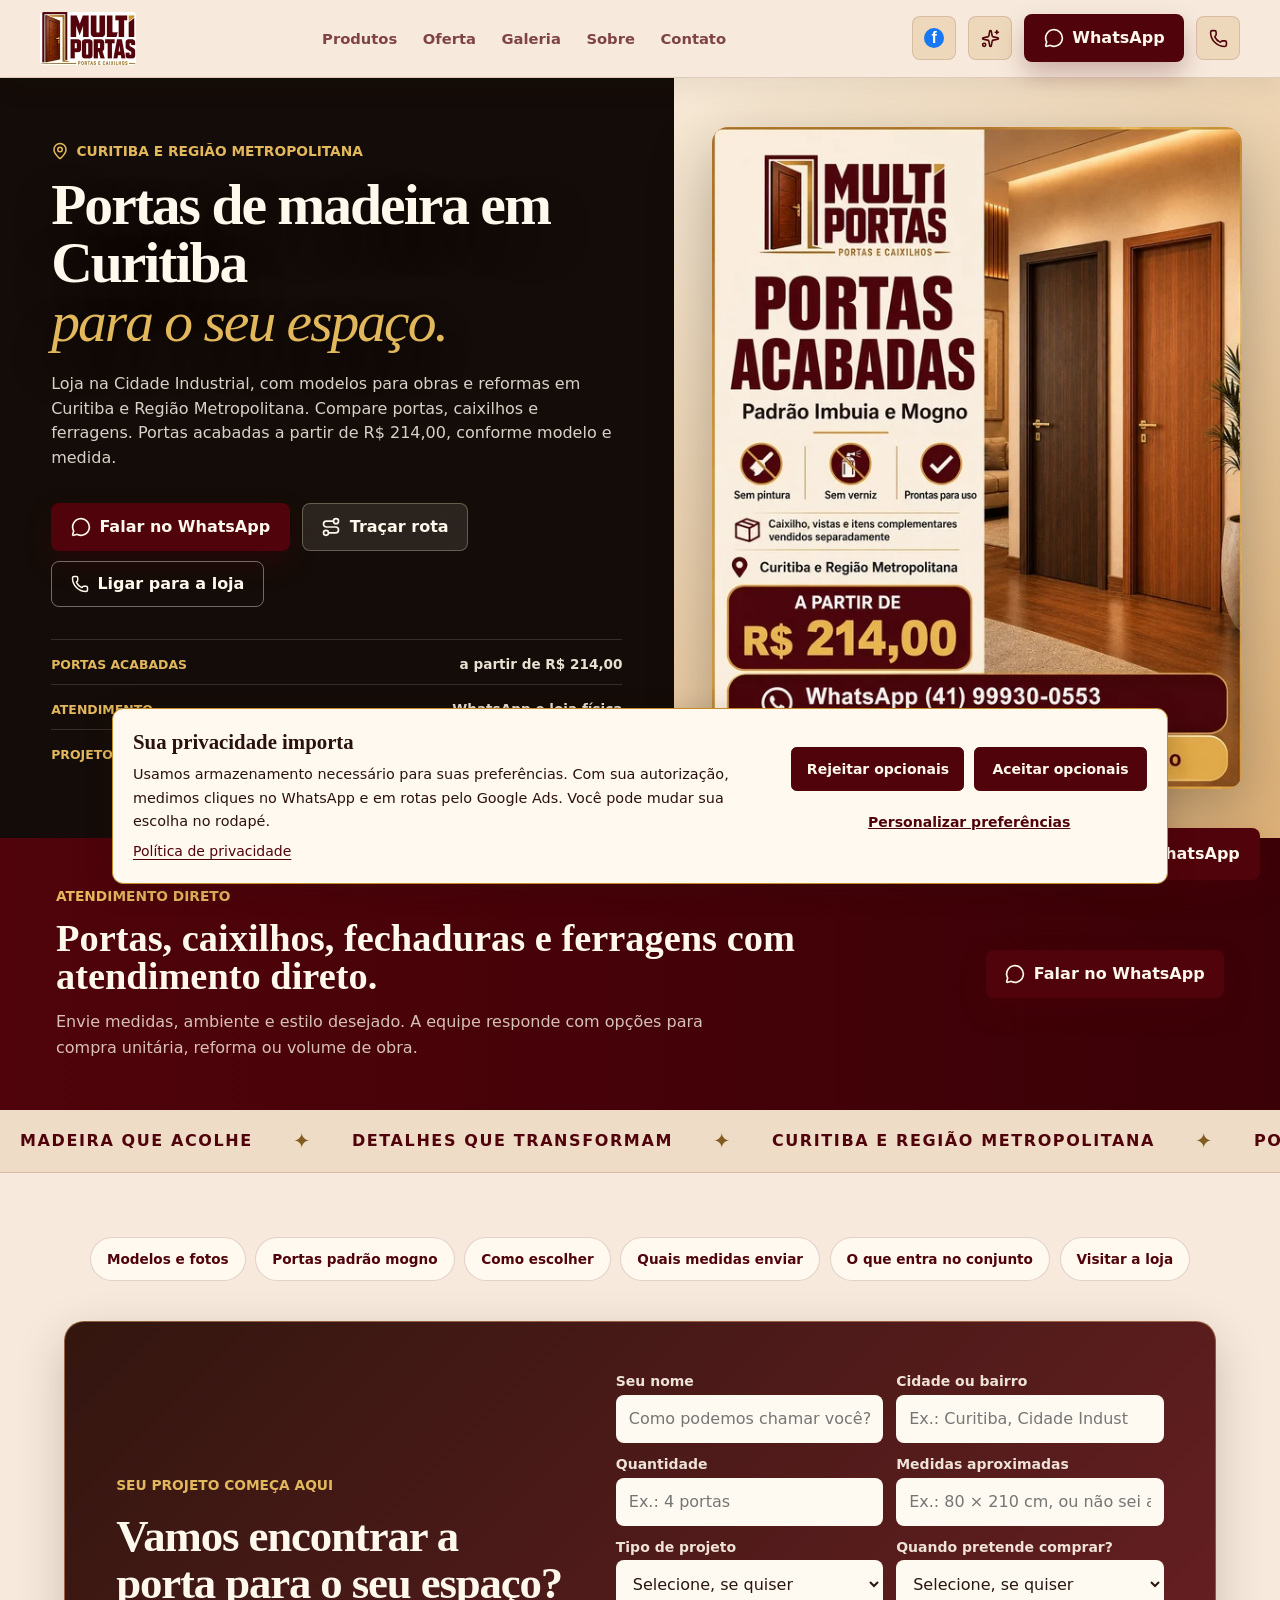
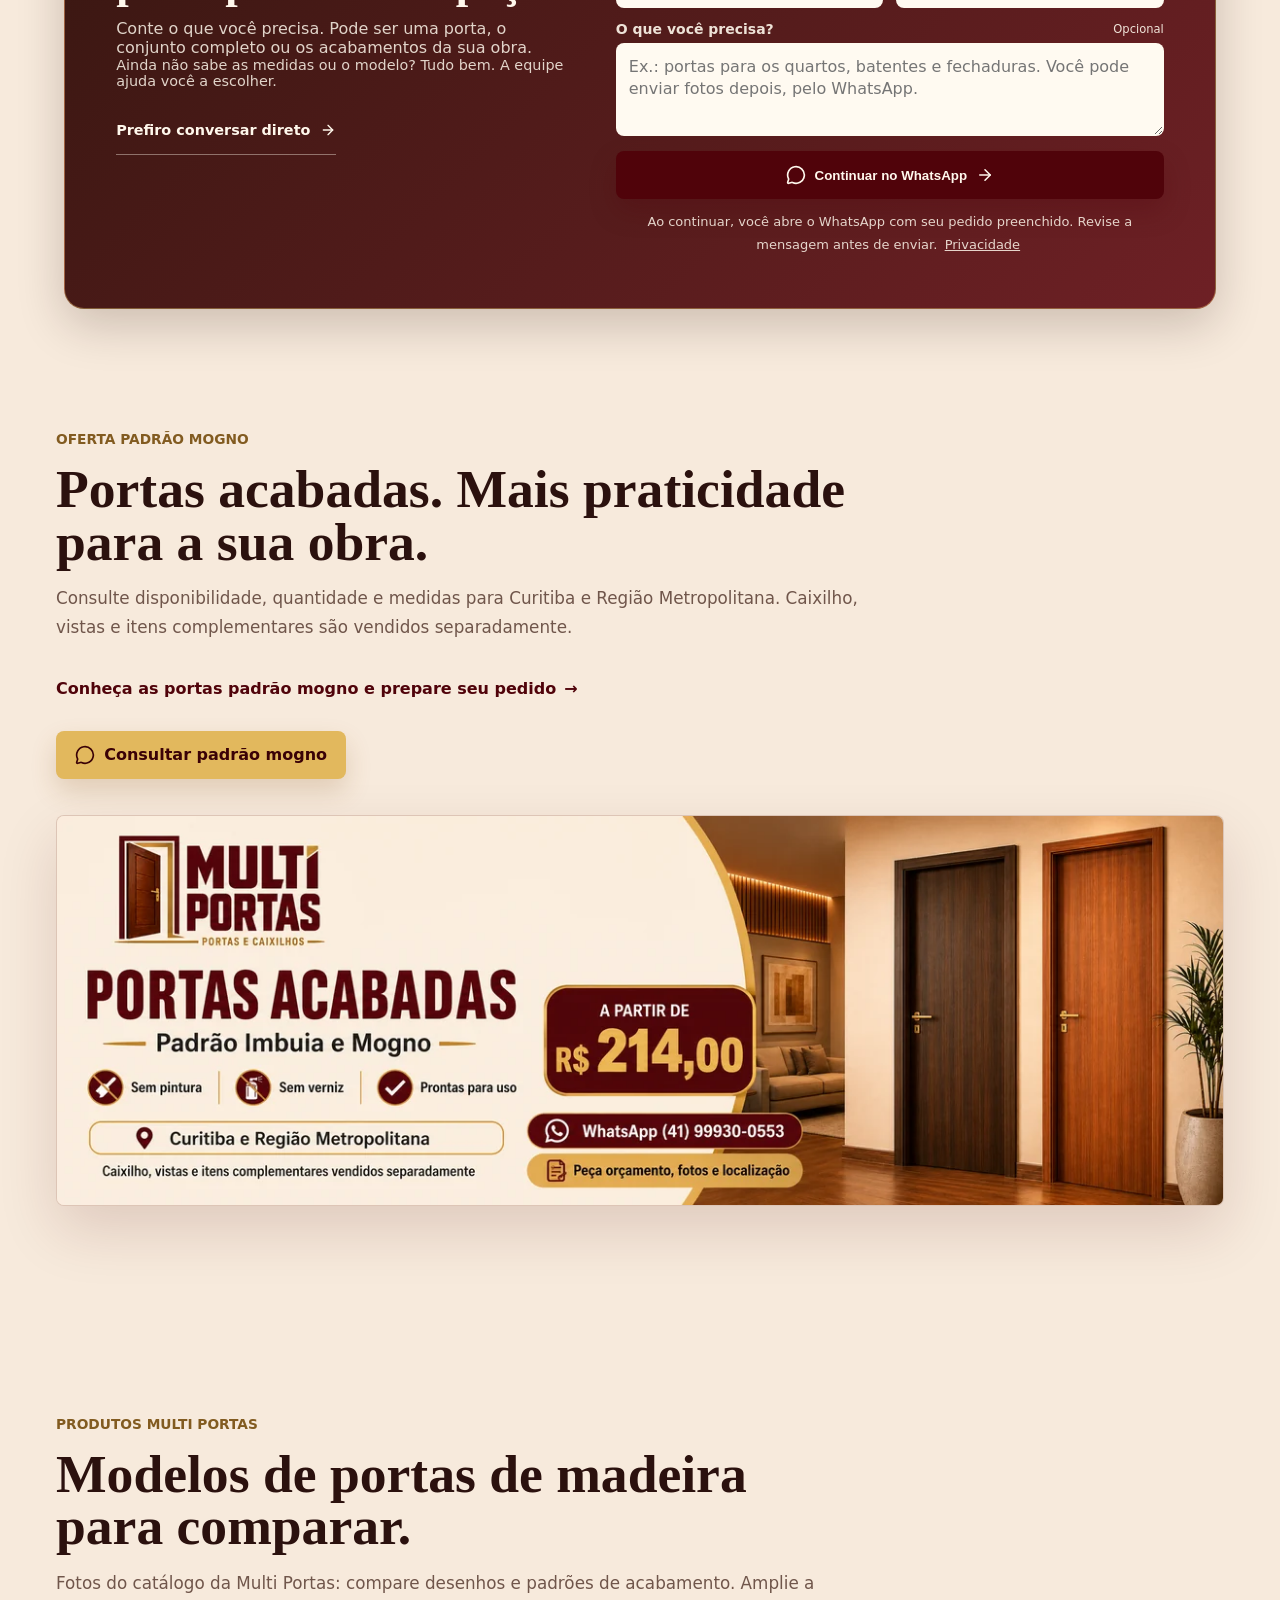
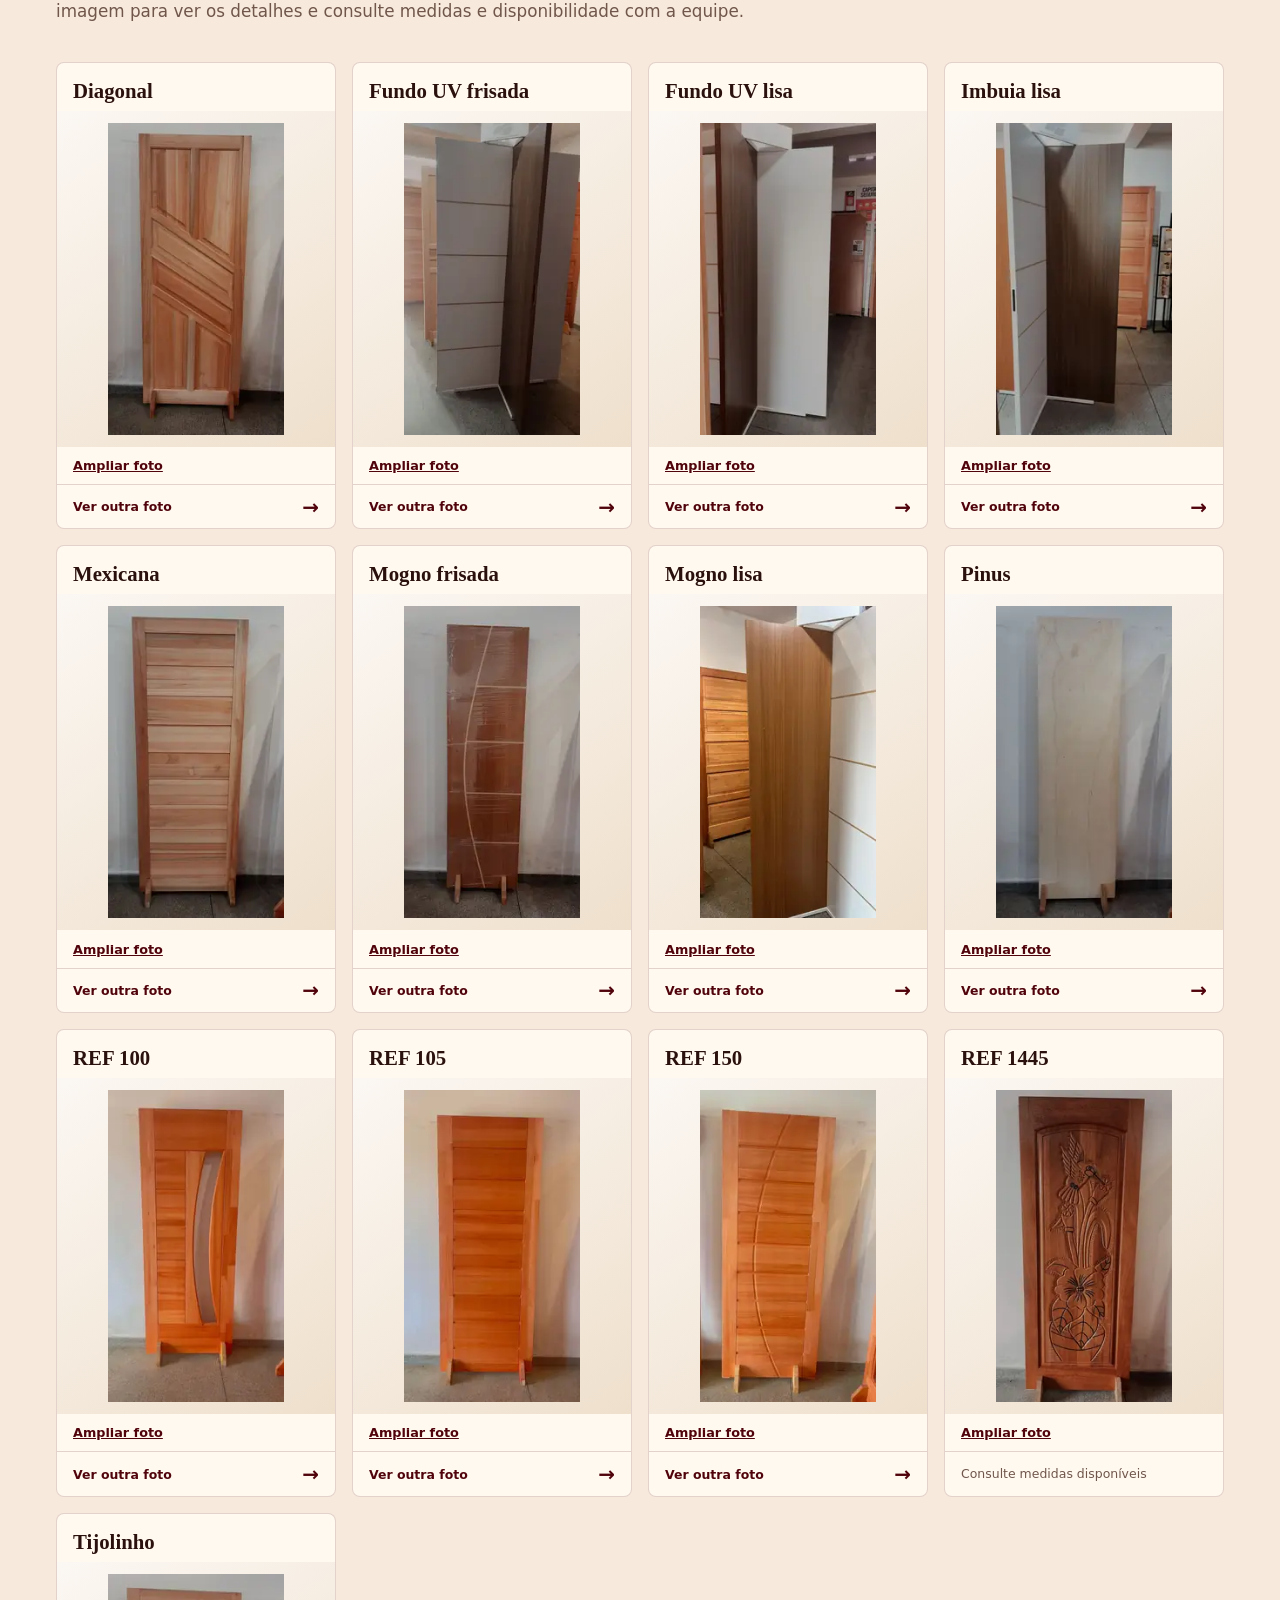
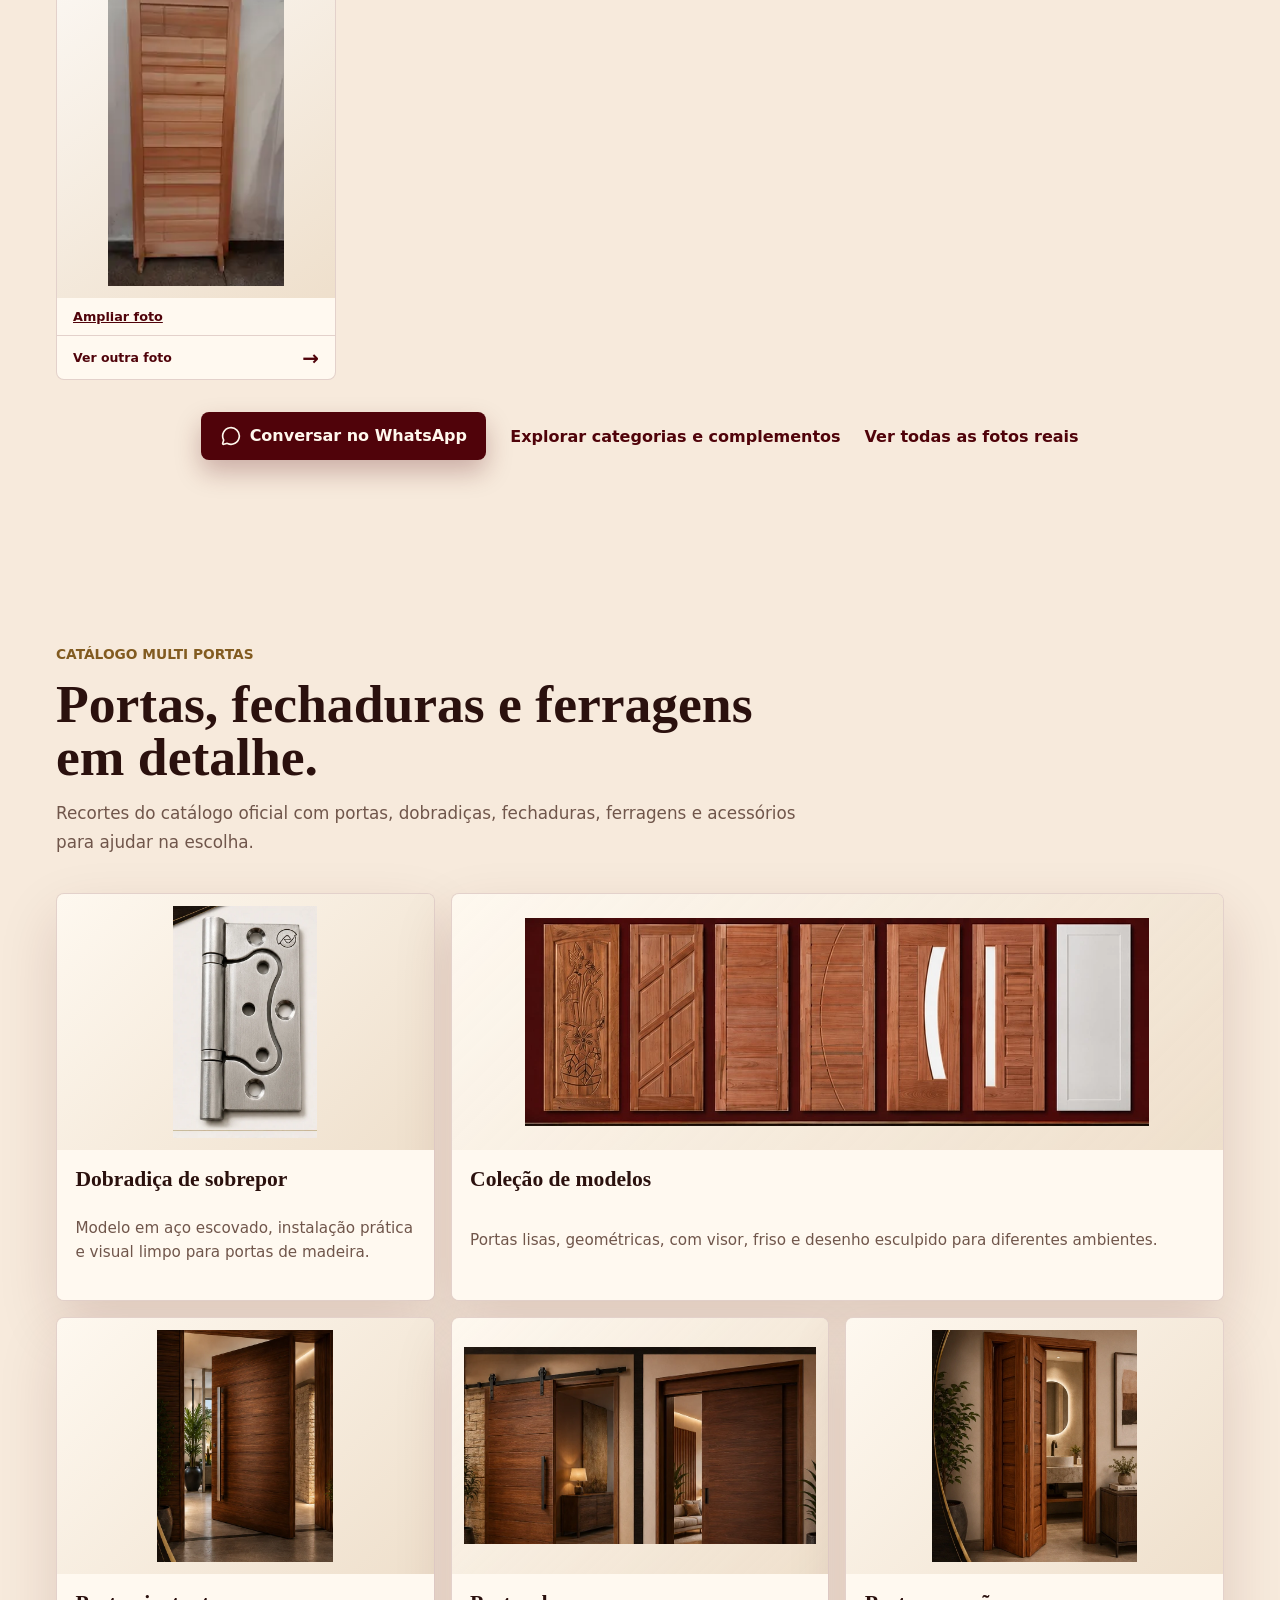
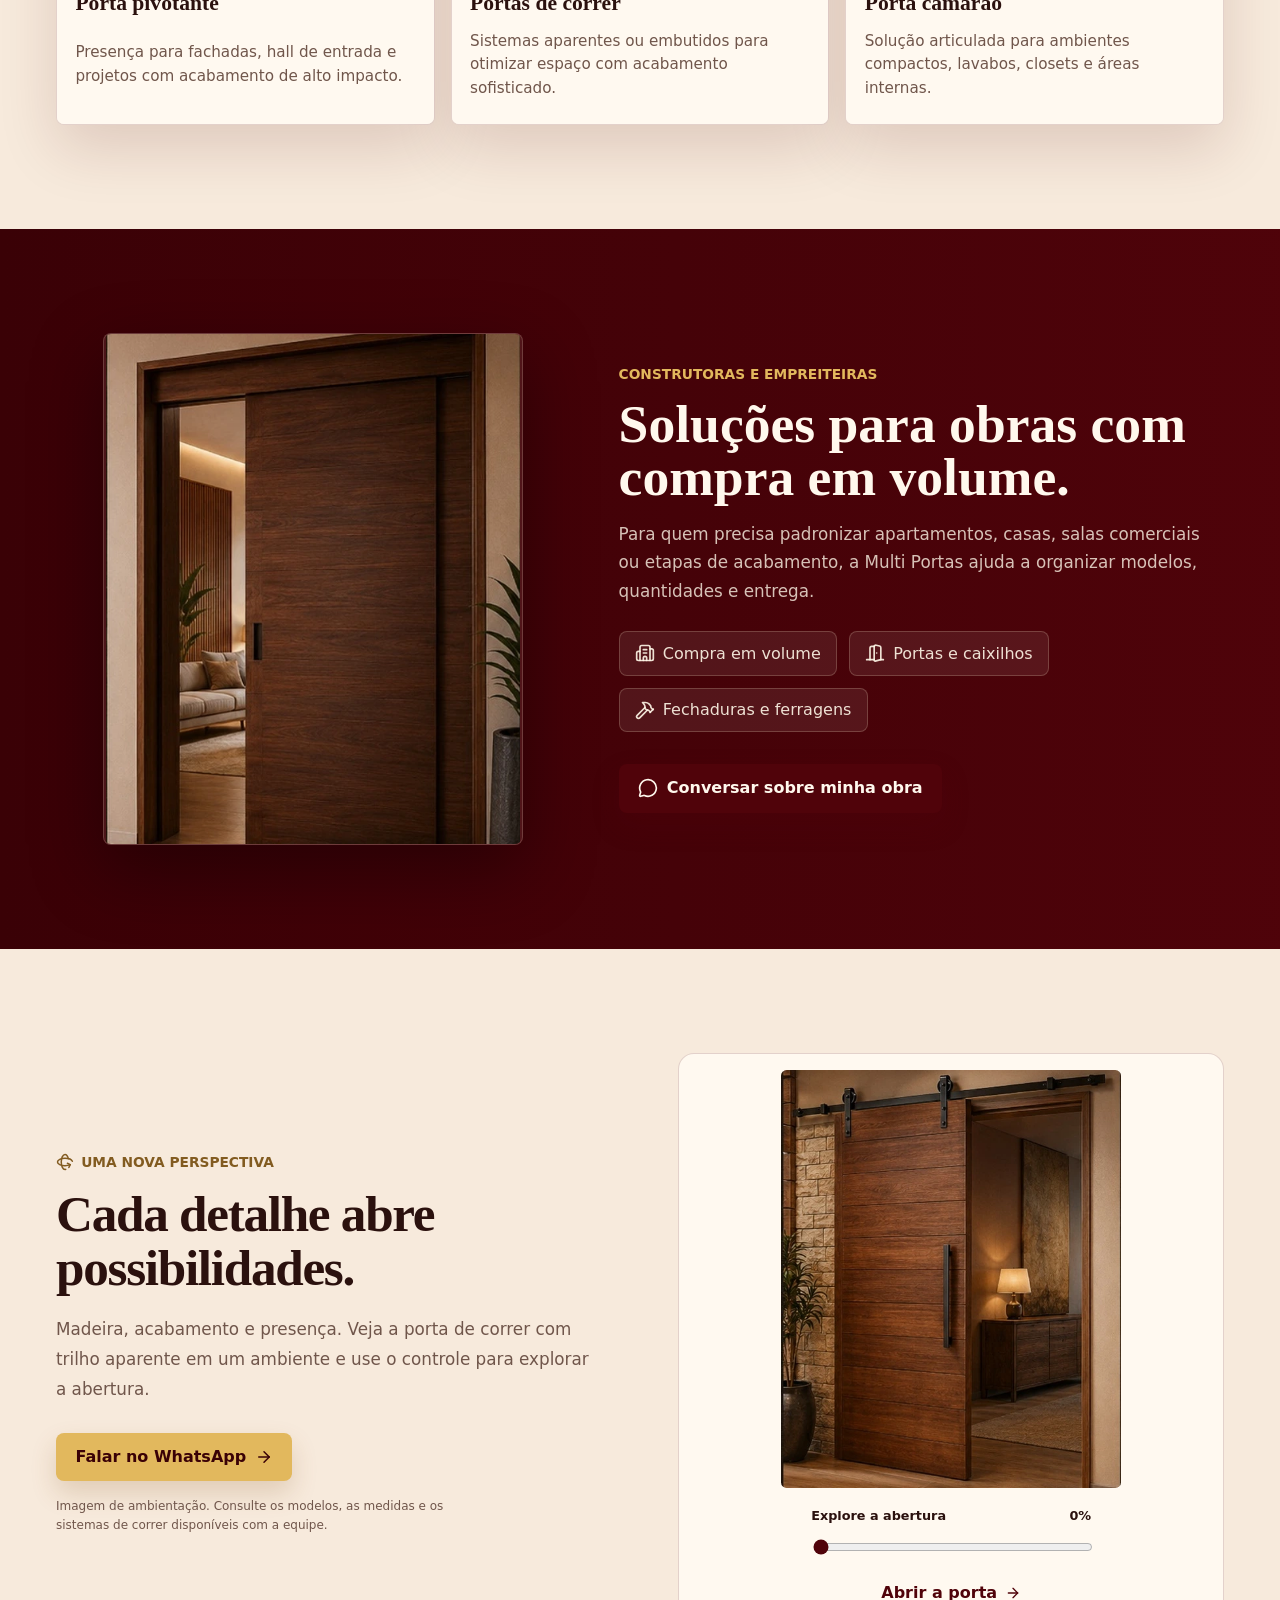
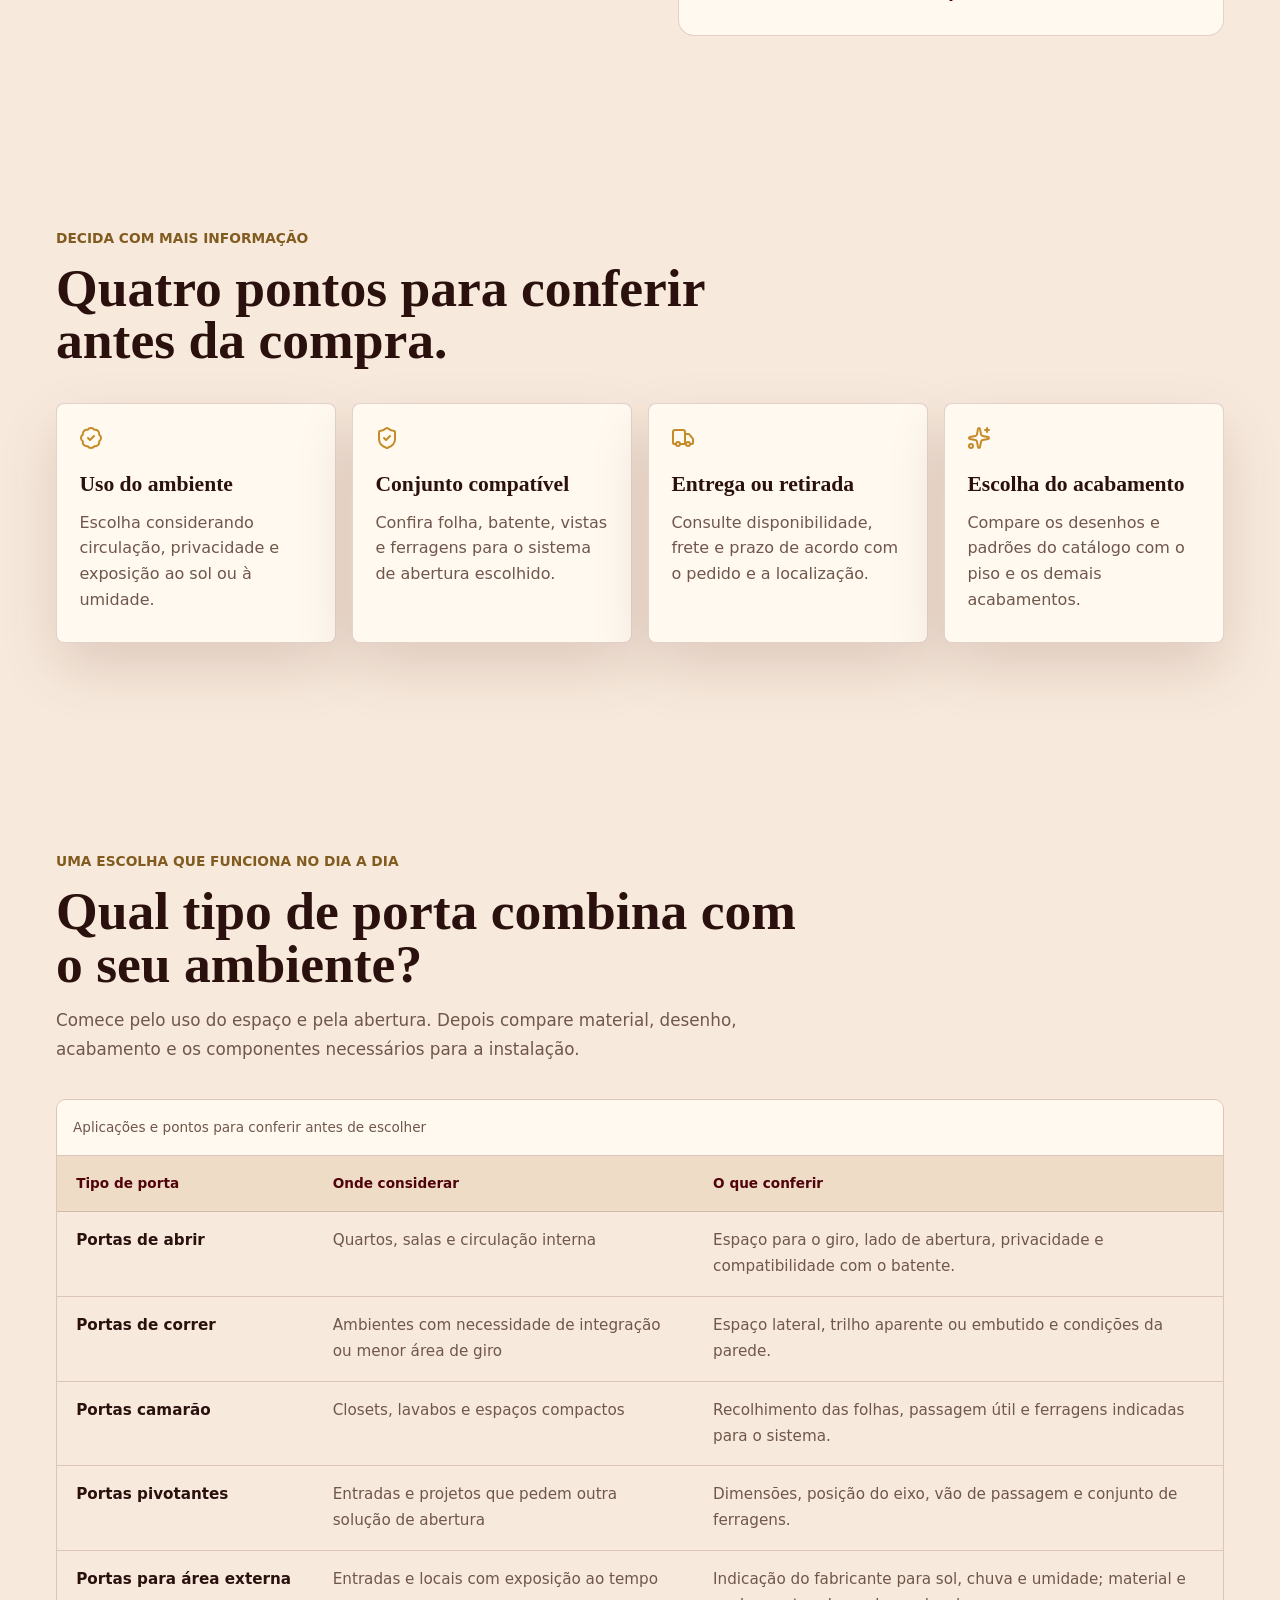
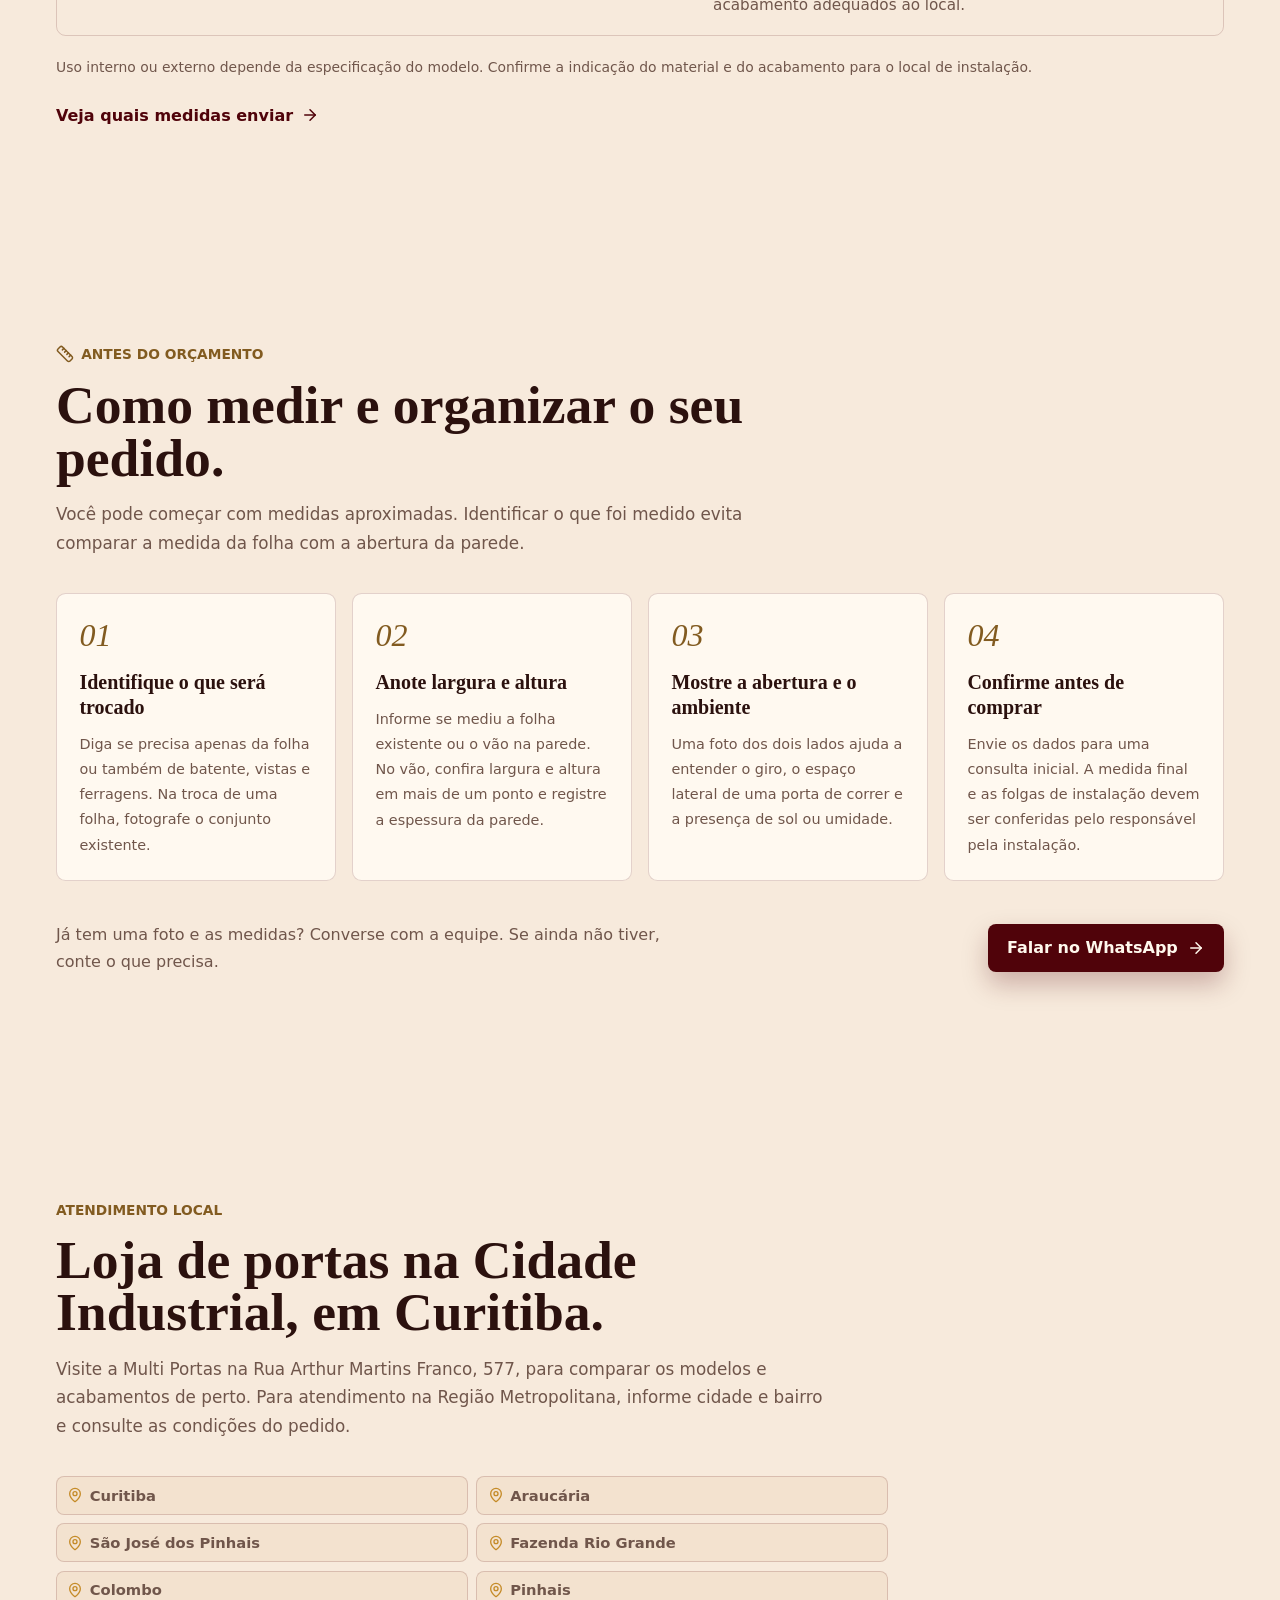
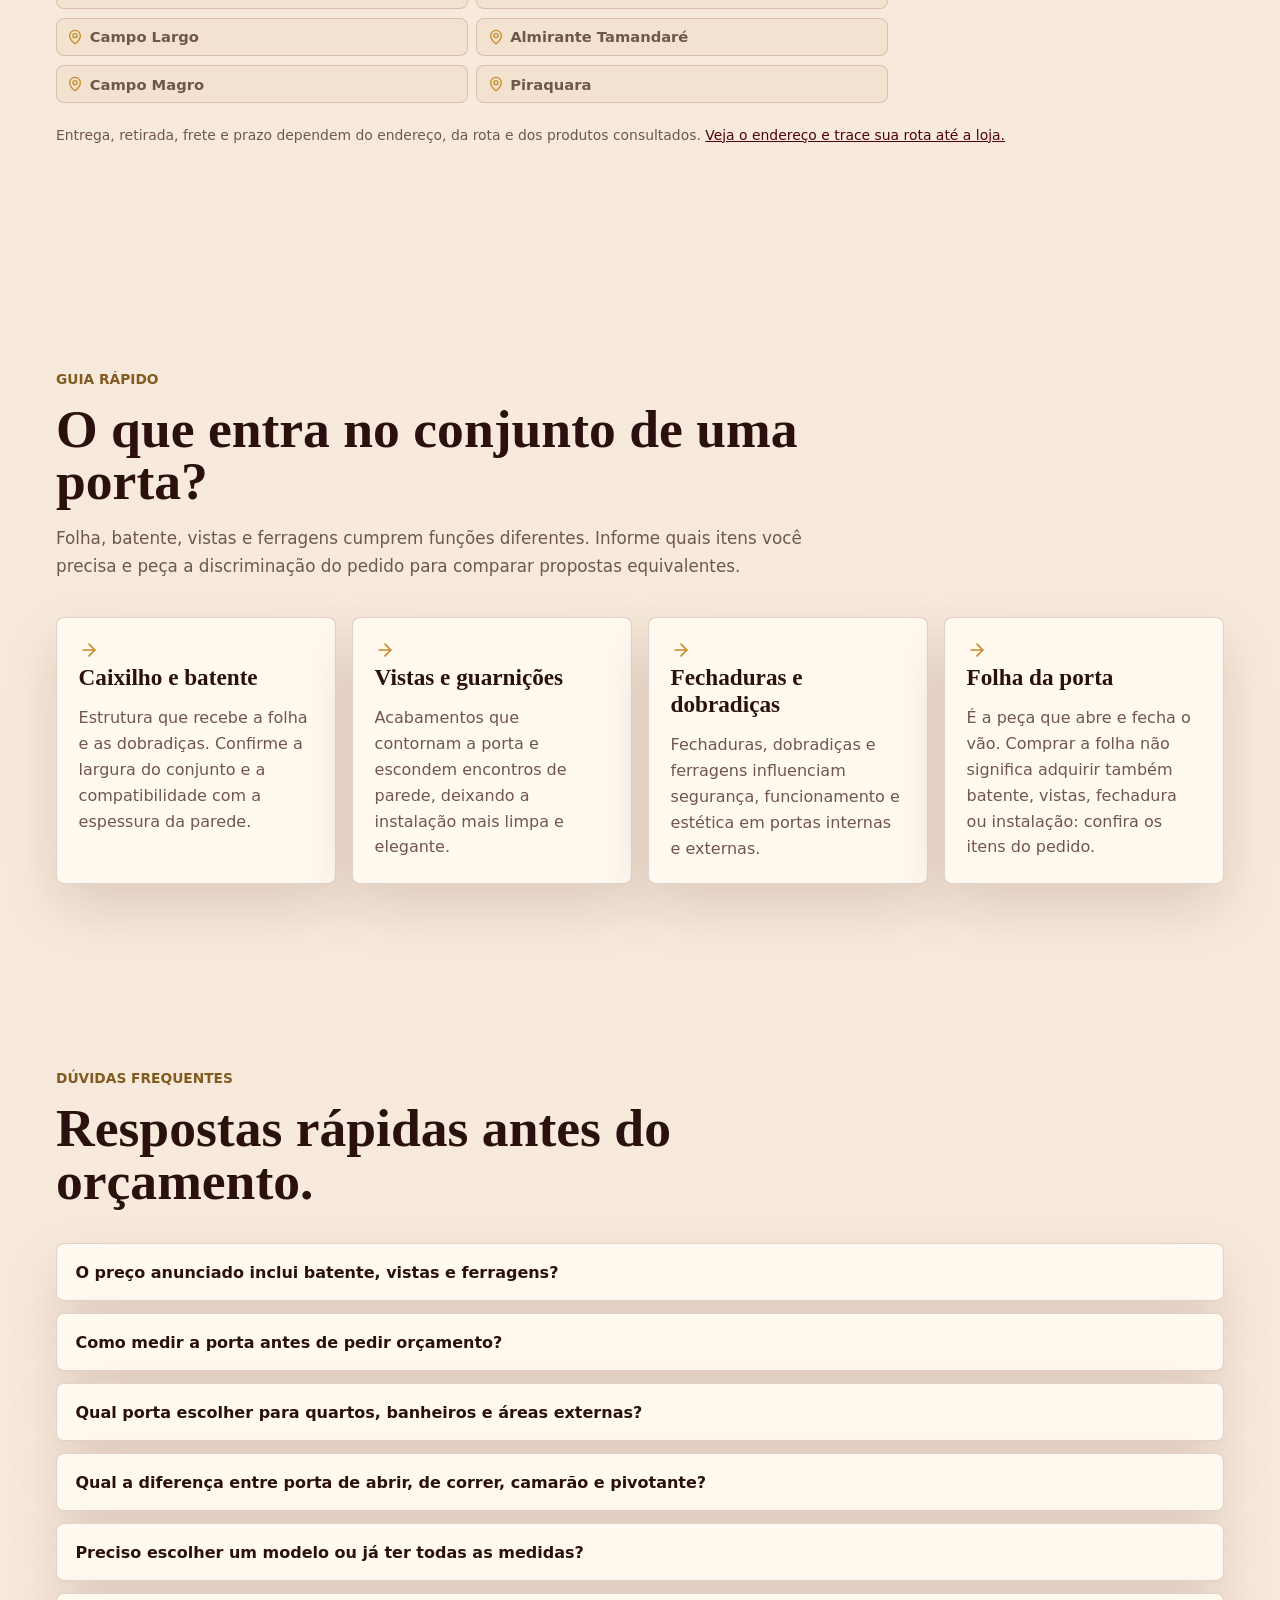
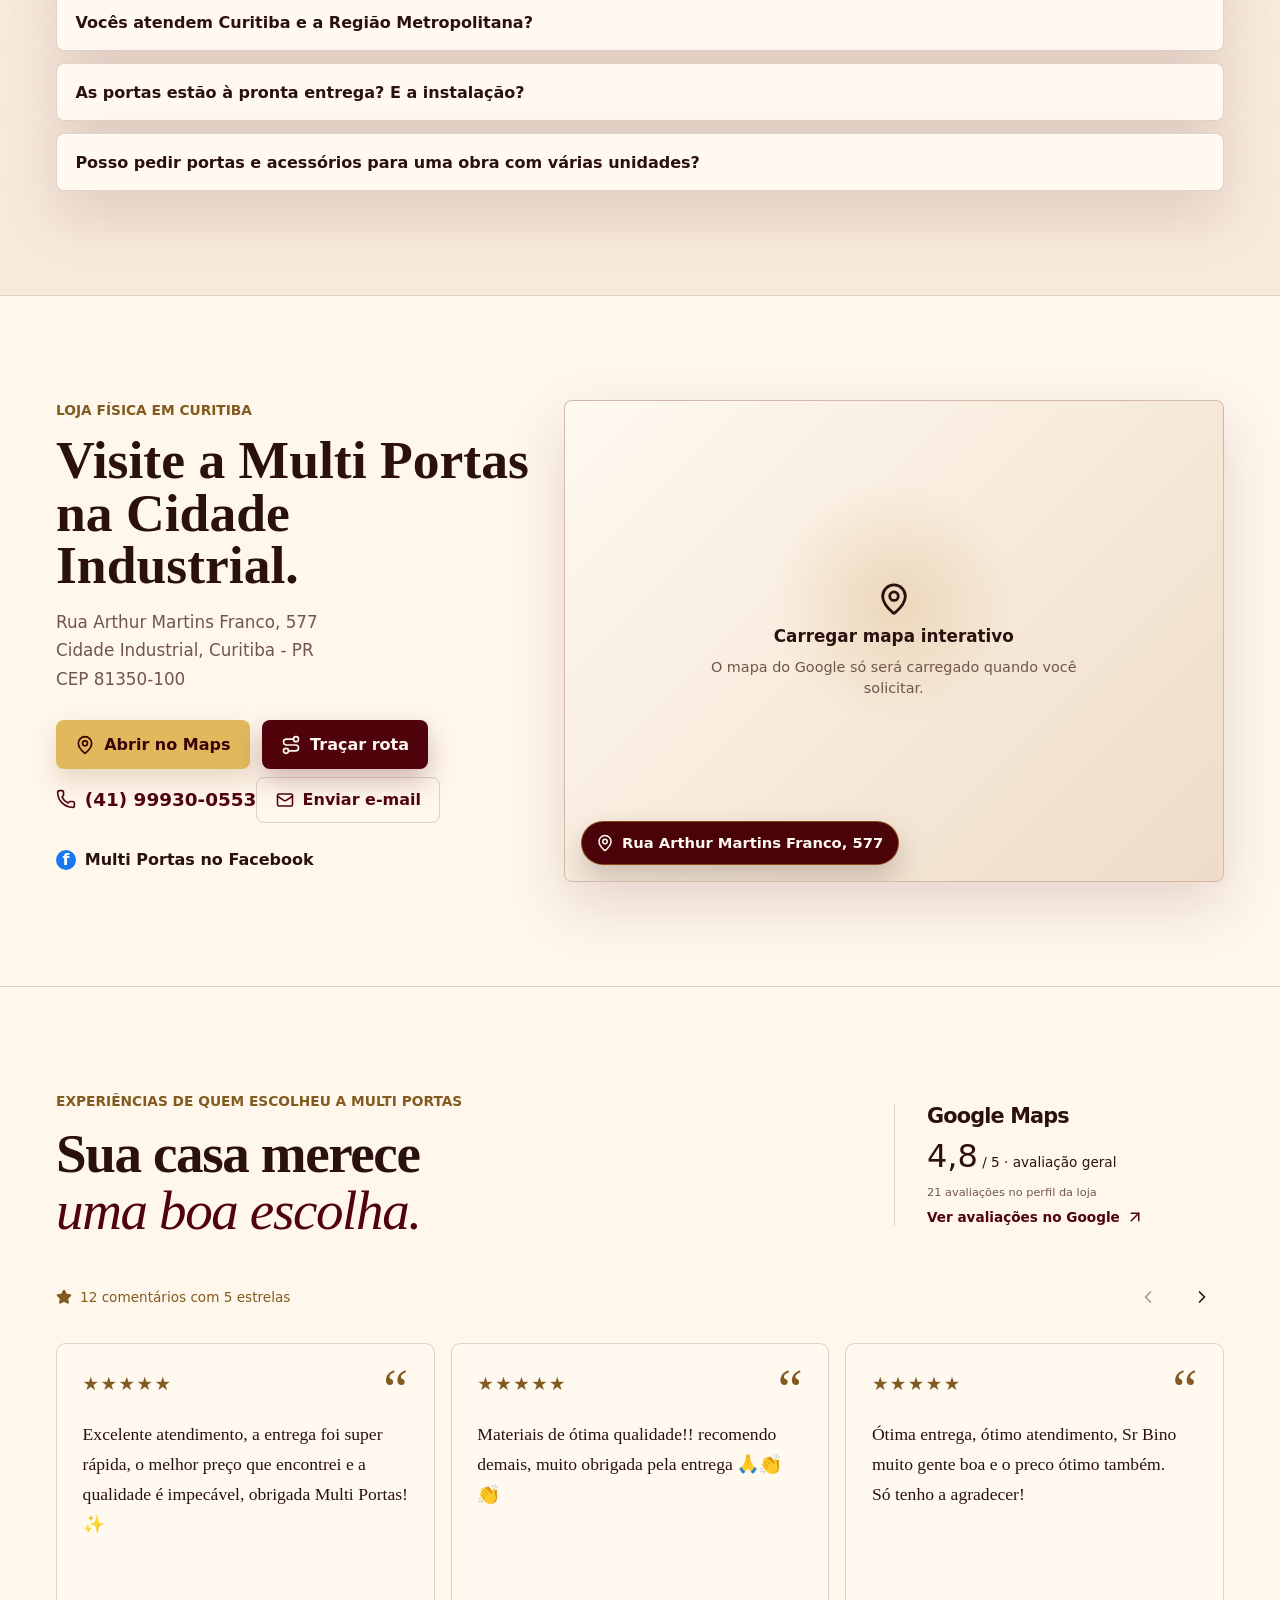
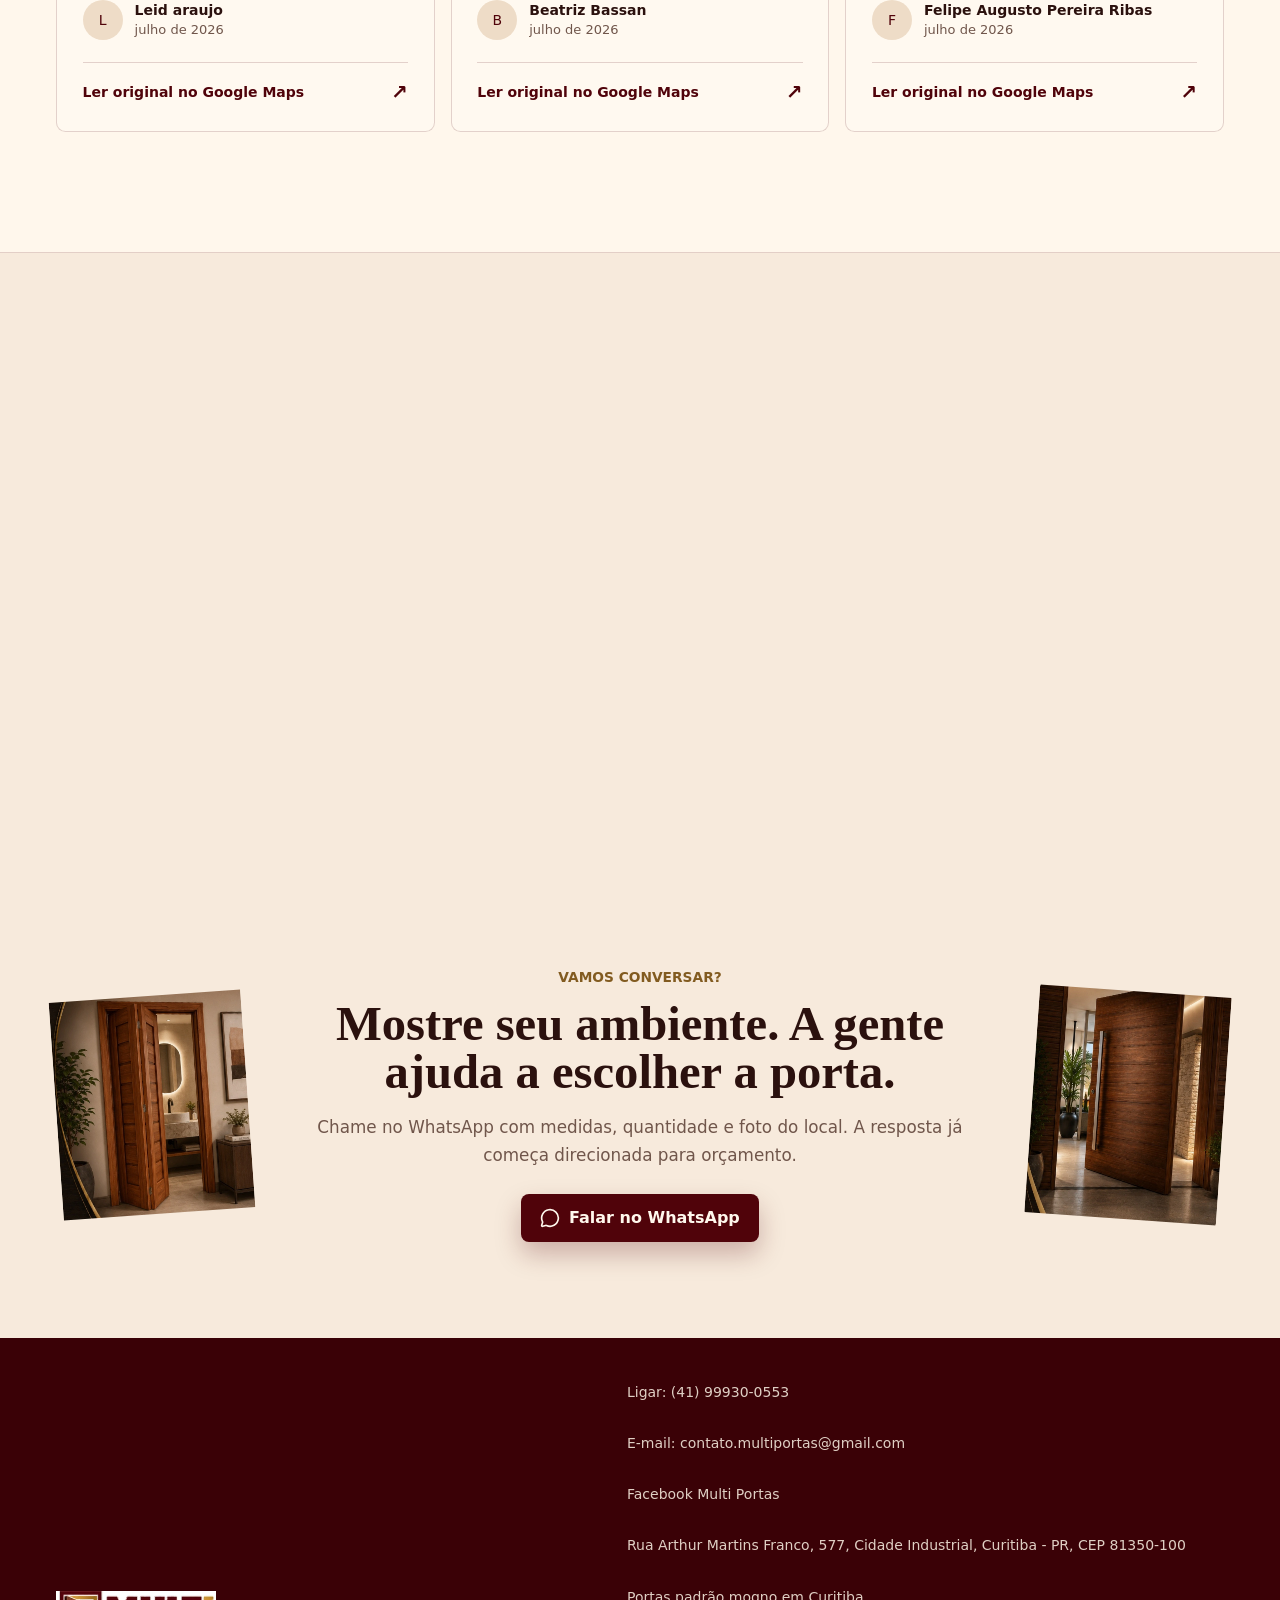
==== commit de8b578b: "fix: publish catalog correction and email contact" ====
--- a/index.html
+++ b/index.html
@@ -58,21 +58,21 @@
     <link rel="icon" href="/favicon.ico" sizes="any" />
     <link rel="apple-touch-icon" href="/apple-touch-icon.png" />
     <title>Loja de Portas de Madeira em Curitiba | Multi Portas</title>
-    <script type="application/ld+json">{"@context":"https://schema.org","@graph":[{"@type":"Store","@id":"https://multiportas.curitiba.br/#business","name":"Multi Portas","url":"https://multiportas.curitiba.br/","telephone":"+5541999300553","description":"Loja de portas de madeira, caixilhos, batentes, vistas e ferragens na Cidade Industrial, em Curitiba, com atendimento para Curitiba e Região Metropolitana.","image":"https://multiportas.curitiba.br/images/portas-acabadas-mogno-multi-portas-640.webp","logo":"https://multiportas.curitiba.br/images/multi-portas-logo.png","openingHoursSpecification":[{"@type":"OpeningHoursSpecification","dayOfWeek":["Monday","Tuesday","Wednesday","Thursday","Friday"],"opens":"08:00","closes":"17:00"},{"@type":"OpeningHoursSpecification","dayOfWeek":["Saturday"],"opens":"08:00","closes":"12:00"}],"address":{"@type":"PostalAddress","streetAddress":"Rua Arthur Martins Franco, 577","addressLocality":"Curitiba","addressRegion":"PR","postalCode":"81350-100","addressCountry":"BR"},"sameAs":["https://www.facebook.com/p/Multi-Portas-61559518023236/","https://www.google.com/maps/search/?api=1&query=MULTI+PORTAS&query_place_id=ChIJryQxdNLi3JQRQMXNjzt3m7c"],"hasMap":"https://www.google.com/maps/search/?api=1&query=MULTI+PORTAS&query_place_id=ChIJryQxdNLi3JQRQMXNjzt3m7c","areaServed":[{"@type":"City","name":"Curitiba"},{"@type":"AdministrativeArea","name":"Região Metropolitana de Curitiba"}],"contactPoint":{"@type":"ContactPoint","telephone":"+5541999300553","contactType":"sales","availableLanguage":"pt-BR"}},{"@type":"WebSite","@id":"https://multiportas.curitiba.br/#website","url":"https://multiportas.curitiba.br/","name":"Multi Portas","inLanguage":"pt-BR","publisher":{"@id":"https://multiportas.curitiba.br/#business"}},{"@type":"WebPage","@id":"https://multiportas.curitiba.br/#webpage","url":"https://multiportas.curitiba.br/","name":"Loja de Portas de Madeira em Curitiba | Multi Portas","description":"Multi Portas: portas de madeira, caixilhos e ferragens em Curitiba e Região Metropolitana. Veja modelos, medidas e solicite orçamento no WhatsApp.","inLanguage":"pt-BR","isPartOf":{"@id":"https://multiportas.curitiba.br/#website"},"about":{"@id":"https://multiportas.curitiba.br/#business"},"mainEntity":{"@id":"https://multiportas.curitiba.br/#catalogue"}},{"@type":"ItemList","@id":"https://multiportas.curitiba.br/#catalogue","name":"Modelos de portas do catálogo Multi Portas","numberOfItems":13,"itemListElement":[{"@type":"ListItem","position":1,"name":"Diagonal","url":"https://multiportas.curitiba.br/#modelo-diagonal","image":"https://multiportas.curitiba.br/assets/diagonal_0-DG77zG2C.jpg"},{"@type":"ListItem","position":2,"name":"Fundo UV frisada","url":"https://multiportas.curitiba.br/#modelo-fundo-uv-frisada","image":"https://multiportas.curitiba.br/assets/fundo-uv-frisada_0-16SoaH14.jpg"},{"@type":"ListItem","position":3,"name":"Fundo UV lisa","url":"https://multiportas.curitiba.br/#modelo-fundo-uv-lisa","image":"https://multiportas.curitiba.br/assets/fundo-uv-lisa_0-C5tGY_ri.jpg"},{"@type":"ListItem","position":4,"name":"Imbuia lisa","url":"https://multiportas.curitiba.br/#modelo-imbuia-lisa","image":"https://multiportas.curitiba.br/assets/imbuia-lisa_0-QxCGDtyi.jpg"},{"@type":"ListItem","position":5,"name":"Mexicana","url":"https://multiportas.curitiba.br/#modelo-mexicana","image":"https://multiportas.curitiba.br/assets/mexicana_0-DgFRpY-4.jpg"},{"@type":"ListItem","position":6,"name":"Mogno frisada","url":"https://multiportas.curitiba.br/#modelo-mogno-frisada","image":"https://multiportas.curitiba.br/assets/mogno-frisada_0-yyNNAey2.jpg"},{"@type":"ListItem","position":7,"name":"Mogno lisa","url":"https://multiportas.curitiba.br/#modelo-mogno-lisa","image":"https://multiportas.curitiba.br/assets/mogno-lisa_0-CZy7BUin.jpg"},{"@type":"ListItem","position":8,"name":"Pinus","url":"https://multiportas.curitiba.br/#modelo-pinus","image":"https://multiportas.curitiba.br/assets/pinus_0-dFEPnEPg.jpg"},{"@type":"ListItem","position":9,"name":"REF 100","url":"https://multiportas.curitiba.br/#modelo-ref-100","image":"https://multiportas.curitiba.br/assets/REF%20100_0-DqX3W8Ex.jpg"},{"@type":"ListItem","position":10,"name":"REF 105","url":"https://multiportas.curitiba.br/#modelo-ref-105","image":"https://multiportas.curitiba.br/assets/REF%20105_0-CN3YM5cg.jpg"},{"@type":"ListItem","position":11,"name":"REF 150","url":"https://multiportas.curitiba.br/#modelo-ref-150","image":"https://multiportas.curitiba.br/assets/REF%20150_0-DYzLr2XV.jpg"},{"@type":"ListItem","position":12,"name":"REF 1445","url":"https://multiportas.curitiba.br/#modelo-ref-1445","image":"https://multiportas.curitiba.br/assets/REF%201445-hD95Oato.jpg"},{"@type":"ListItem","position":13,"name":"Tijolinho","url":"https://multiportas.curitiba.br/#modelo-tijolinho","image":"https://multiportas.curitiba.br/assets/tijolinho_0--uP2u6LZ.jpg"}]}]}</script>
-    <script type="module" crossorigin src="/assets/home-BQjttpt1.js"></script>
-    <link rel="modulepreload" crossorigin href="/assets/styles-BV4IjkVU.js">
-    <link rel="modulepreload" crossorigin href="/assets/catalog-C8GihF8D.js">
-    <style data-document-css="/assets/styles-CtIoENJI.css" data-css-sha256="6a238e6422a1f9ea55037290c6032da6b5ff68f60935f9715af07c69934a8036">
-:root{--lightningcss-light:initial;--lightningcss-dark: ;color-scheme:light;--bg:#f7eadc;--bg-strong:#fff7ec;--ink:#2b110e;--muted:#70564b;--line:#50030a29;--surface:#fff9f0;--surface-2:#eedcc7;--wine:#50030a;--wine-2:#3a0106;--gold:#c58b28;--gold-2:#e2b85d;--kicker:#825b20;--wood:#945022;--olive:#666a43;--shadow:0 24px 60px #50030a24;--hero-text:#fff8ed;--hero-muted:#fff8edd6;--header-bg:#f7eadcf5;--header-ink:#50030a;--header-muted:#50030ab8;--header-line:#50030a24;--button-ink:#fff8ed;--radius:8px;font-synthesis:none;text-rendering:optimizelegibility;-webkit-font-smoothing:antialiased;-moz-osx-font-smoothing:grayscale;font-family:Inter,ui-sans-serif,system-ui,-apple-system,BlinkMacSystemFont,Segoe UI,sans-serif}*{box-sizing:border-box}html{scroll-behavior:smooth;-webkit-text-size-adjust:100%;-moz-text-size-adjust:100%;text-size-adjust:100%}body{background:var(--bg);color:var(--ink);letter-spacing:0;margin:0}body::selection{background:var(--gold);color:var(--wine-2)}a{color:inherit;text-decoration:none}img,video{max-width:100%;display:block}main,section,article,header,footer,nav,div,span,button{min-width:0}h1,h2,h3,p,strong,small,address,summary,dd{overflow-wrap:anywhere;max-width:100%}button,a{-webkit-tap-highlight-color:transparent}:where(a,button,summary):focus-visible{outline:3px solid var(--gold);outline-offset:3px}.site-header{z-index:20;min-height:4.75rem;color:var(--header-ink);background:var(--header-bg);border-bottom:1px solid var(--header-line);-webkit-backdrop-filter:blur(18px);backdrop-filter:blur(18px);justify-content:space-between;align-items:center;gap:1.25rem;padding:.75rem 2.5rem;display:flex;position:fixed;top:0;left:0;right:0;box-shadow:0 8px 28px #2a150c14}.brand{flex:none;align-items:center;min-width:6rem;display:inline-flex}.brand-logo-frame,.footer-logo-frame{display:block;position:relative;overflow:hidden}.brand-logo-frame{aspect-ratio:481/264;background:#fff;border-radius:4px;width:6rem}.brand-logo-frame img,.footer-logo-frame img{object-fit:cover;filter:drop-shadow(0 6px 18px #00000052);width:100%;height:100%;position:static}.brand-logo-frame img{max-width:100%}.nav-links{justify-content:center;align-items:center;gap:1.6rem;font-size:.92rem;font-weight:700;display:flex}.nav-links a{color:var(--header-muted)}.nav-links a:hover{color:var(--wine)}.header-actions,.hero-actions,.location-actions{flex-wrap:wrap;align-items:center;gap:.75rem;display:flex}.icon-button{border-radius:var(--radius);color:currentColor;cursor:pointer;background:#fff7e814;border:1px solid #ffefcf38;place-items:center;width:2.75rem;height:2.75rem;transition:transform .18s,background .18s,border-color .18s;display:inline-grid}.site-header .icon-button{color:var(--header-ink);border-color:var(--header-line);background:color-mix(in srgb, var(--header-bg) 82%, var(--gold) 18%)}.icon-button:hover{background:#fff7e829;border-color:#ffefcf5c;transform:translateY(-1px)}.icon-button:disabled{opacity:.42;cursor:not-allowed}.icon-button:disabled:hover{background:#fff7e814;border-color:#ffefcf38;transform:none}.site-header .icon-button:hover{border-color:color-mix(in srgb, var(--gold) 58%, transparent);background:color-mix(in srgb, var(--header-bg) 68%, var(--gold) 32%)}.social-button{font-family:Arial,sans-serif;font-weight:900}.facebook-mark{color:#fff;background:#1877f2;border-radius:50%;place-items:center;width:1.25rem;height:1.25rem;font-size:1rem;line-height:1;display:inline-grid}.button{border-radius:var(--radius);cursor:pointer;border:1px solid #0000;justify-content:center;align-items:center;gap:.55rem;min-height:3rem;padding:.82rem 1.15rem;font-weight:800;line-height:1;transition:transform .18s,box-shadow .18s,background .18s,border-color .18s;display:inline-flex}.button:hover{transform:translateY(-1px)}.button--primary{color:var(--button-ink);background:var(--wine);box-shadow:0 12px 26px #50030a42}.button--primary:hover{background:var(--wine-2)}.button--secondary{color:var(--wine-2);background:var(--gold-2);box-shadow:0 12px 26px #87531c33}.button--glass{color:var(--hero-text);-webkit-backdrop-filter:blur(14px);backdrop-filter:blur(14px);background:#fff7e81a;border-color:#ffefcf47}.button--ghost{min-height:2.6rem;color:var(--wine);border-color:var(--line);box-shadow:none;background:0 0}.button--ghost:hover{border-color:var(--gold);color:var(--ink);background:#c491421a}.hero{min-height:84svh;color:var(--hero-text);background:#140c08;grid-template-columns:minmax(0,.94fr) minmax(28rem,.72fr);display:grid;position:relative;overflow:hidden}.hero-shade{width:100%;height:100%;position:absolute;inset:0}.hero-media{z-index:0;background:linear-gradient(145deg,#f7ead7,#d49a51 140%);grid-area:1/2;place-items:center;min-width:0;height:100%;padding:clamp(.75rem,1.5vw,1.35rem);display:grid;position:relative}.hero-media picture{width:100%;height:100%;display:block}.hero-media img{object-fit:contain;object-position:center;border-radius:1rem;width:100%;height:100%;max-height:84svh;display:block;box-shadow:0 1.5rem 4rem #00000047}.hero-shade{z-index:1;pointer-events:none;background:linear-gradient(90deg,#0e0805fa,#0e0805eb 48%,#0e08051f 66%),linear-gradient(#0000 45%,#0e08058c)}.hero-content{z-index:2;grid-area:1/1;align-self:center;width:min(100%,48rem);padding:7.25rem 2.5rem 4.5rem;position:relative}.eyebrow,.section-kicker{text-transform:uppercase;align-items:center;gap:.45rem;margin:0 0 1rem;font-size:.86rem;font-weight:900;display:inline-flex}.eyebrow{color:var(--gold-2)}.section-kicker{color:var(--kicker)}.campaign-band .section-kicker,.works-band .section-kicker{color:var(--gold-2)}.hero h1,.section-heading h2,.campaign-band h2,.works-content h2,.location-copy h2,.final-cta h2{letter-spacing:0;margin:0;font-family:Georgia,Times New Roman,serif;font-weight:700;line-height:.98}.hero h1{text-shadow:0 18px 42px #0000006b;max-width:49rem;font-size:5.75rem}.hero-subtitle{width:min(100%,43rem);max-width:43rem;color:var(--hero-muted);overflow-wrap:break-word;margin:1.25rem 0 0;font-size:1.25rem;line-height:1.55}.hero-actions{margin-top:2rem}.hero-metrics{border-radius:var(--radius);-webkit-backdrop-filter:blur(14px);backdrop-filter:blur(14px);background:#ffefcf2e;border:1px solid #ffefcf33;grid-template-columns:repeat(3,minmax(0,1fr));gap:1px;width:min(100%,52rem);margin:2.15rem 0 0;padding:0;display:grid;overflow:hidden}.hero-metrics div{background:#110a0685;padding:1rem}.hero-metrics dt{color:var(--gold-2);text-transform:uppercase;font-size:.78rem;font-weight:900}.hero-metrics dd{color:#fff7e8e6;margin:.25rem 0 0;font-weight:700}.campaign-band{color:var(--hero-text);background:linear-gradient(90deg, #50030afa, #3a0106f5), var(--wine-2)}.qualification-card{color:#fff8ec;background:linear-gradient(135deg,#33160f,#6e2025);border:1px solid #eebe6e6b;border-radius:1.25rem;grid-template-columns:minmax(0,.9fr) minmax(0,1.1fr);align-items:center;gap:clamp(1.5rem,4vw,3.5rem);width:min(100% - 2rem,72rem);margin:0 auto;padding:clamp(1.4rem,3vw,2.5rem);display:grid;box-shadow:0 1rem 3rem #220a0433}.qualification-card h2{color:#fff8ec;margin:.2rem 0 .75rem}.qualification-card p:not(.section-kicker){color:#fff8ecd6;max-width:40rem;margin:0}.qualification-form{grid-template-columns:repeat(2,minmax(0,1fr));gap:.8rem;display:grid}.qualification-form label{color:#fff8ece6;gap:.35rem;font-size:.78rem;font-weight:800;display:grid}.qualification-form input,.qualification-form select{color:#29160f;min-width:0;min-height:2.85rem;font:inherit;background:#fffaf1;border:1px solid #fff8ec6b;border-radius:.6rem;padding:.7rem .75rem}.qualification-form .button{grid-column:1/-1;justify-content:center;margin-top:.15rem}.campaign-inner{justify-content:space-between;align-items:center;gap:2rem;width:min(100%,78rem);margin:0 auto;padding:3rem 2.5rem;display:flex}.campaign-band h2{max-width:52rem;font-size:2.4rem}.campaign-band p:not(.section-kicker){color:#fff7e8c7;max-width:44rem;margin:.85rem 0 0;line-height:1.65}.offer-section{gap:2.25rem;width:min(100%,78rem);margin:0 auto;padding:6.5rem 2.5rem;display:grid}.offer-copy{max-width:52rem}.offer-copy h2{letter-spacing:0;margin:0;font-family:Georgia,Times New Roman,serif;font-size:3.35rem;line-height:.98}.offer-copy p:not(.section-kicker){color:var(--muted);margin:1rem 0 1.6rem;font-size:1.05rem;line-height:1.7}.offer-artwork{border:1px solid var(--line);border-radius:var(--radius);width:100%;box-shadow:var(--shadow);background:#f8ead7;display:block;overflow:hidden}.offer-artwork img{object-fit:contain;width:100%;height:auto;display:block}.section{width:min(100%,78rem);margin:0 auto;padding:6.5rem 2.5rem}.section-heading{max-width:48rem;margin-bottom:2.25rem}.section-heading--inline{justify-content:space-between;align-items:end;gap:1.5rem;width:min(100%,78rem);max-width:none;margin:0 auto 2rem;padding:0 2.5rem;display:flex}.section-heading h2,.works-content h2,.location-copy h2,.final-cta h2{font-size:3.35rem}.section-heading p:not(.section-kicker),.works-content p:not(.section-kicker),.location-copy address,.final-cta p:not(.section-kicker){color:var(--muted);margin:1rem 0 0;font-size:1.05rem;line-height:1.7}.product-grid{grid-template-columns:repeat(4,minmax(0,1fr));gap:1rem;display:grid}.benefit-item,.gallery-card{border:1px solid var(--line);border-radius:var(--radius);background:var(--surface);box-shadow:var(--shadow)}.product-card{border:1px solid var(--line);border-radius:var(--radius);width:100%;color:inherit;text-align:left;background:var(--surface);box-shadow:var(--shadow);cursor:zoom-in;grid-template-rows:24rem auto;padding:0;transition:transform .18s,border-color .18s,box-shadow .18s;display:grid;overflow:hidden}.product-card:hover{border-color:#c491428a;transform:translateY(-2px);box-shadow:0 28px 74px #3f1f113d}.product-card picture,.product-card img{width:100%;height:100%}.product-card picture{display:block}.product-card img{object-fit:contain;object-position:center;background:linear-gradient(145deg, #ffffffc7, #efe1ceb8), var(--surface-2);padding:.75rem;display:block}.product-card>span{z-index:1;background:var(--surface);gap:.35rem;min-width:0;padding:1rem;display:grid;position:relative}.product-card strong,.gallery-card h3,.benefit-item h3{letter-spacing:0;margin:0;font-family:Georgia,Times New Roman,serif;font-size:1.35rem}.product-card small{color:var(--muted);font-size:.82rem;line-height:1.4;display:block}.products-cta{flex-wrap:wrap;justify-content:center;gap:.8rem 1.5rem;margin-top:2rem;display:flex}.gallery-card p,.benefit-item p{color:var(--muted);margin:0;line-height:1.6}.catalog-section{padding-top:5rem}.catalog-grid{grid-template-columns:repeat(3,minmax(0,1fr));gap:1rem;display:grid}.catalog-card{border:1px solid var(--line);border-radius:var(--radius);width:100%;min-height:25.5rem;color:inherit;text-align:left;background:var(--surface);box-shadow:var(--shadow);cursor:zoom-in;grid-template-rows:16rem 1fr;padding:0;transition:transform .18s,border-color .18s,box-shadow .18s;display:grid;overflow:hidden}.catalog-card:hover{border-color:#c491428a;transform:translateY(-2px);box-shadow:0 28px 74px #3f1f113d}.catalog-card img{object-fit:contain;background:linear-gradient(135deg, #fffaf2f0, #efe1ceb8), var(--surface-2);width:100%;height:100%;padding:.75rem}.catalog-card span{z-index:1;background:var(--surface);gap:.6rem;min-width:0;padding:1.15rem;display:grid;position:relative}.catalog-card strong{font-family:Georgia,Times New Roman,serif;font-size:1.35rem;line-height:1.08}.catalog-card small{color:var(--muted);font-size:.95rem;line-height:1.55}.gallery-section{background:var(--bg-strong);border-top:1px solid var(--line);border-bottom:1px solid var(--line);padding:5rem 0 6.5rem}.gallery-controls{color:var(--ink);gap:.6rem;display:flex}.gallery-track{scroll-snap-type:x mandatory;grid-auto-columns:minmax(21rem,32rem);grid-auto-flow:column;align-items:stretch;gap:1rem;width:100%;padding:0 2.5rem 1rem;scroll-padding-inline:2.5rem;display:grid;overflow-x:auto}.gallery-track::-webkit-scrollbar{height:.7rem}.gallery-track::-webkit-scrollbar-thumb{background:var(--gold);border-radius:99px}.gallery-card{scroll-snap-align:start;grid-template-rows:18rem minmax(9.5rem,1fr);height:100%;display:grid;overflow:hidden}.gallery-card img{object-fit:contain;object-position:center;background:var(--surface-2);width:100%;height:100%;padding:.65rem}.gallery-card div{z-index:1;background:var(--surface);align-self:stretch;min-width:0;padding:1.2rem;position:relative}.works-band{color:var(--hero-text);background:linear-gradient(90deg, #3a0106fc, #50030af2), var(--wine-2);grid-template-columns:minmax(18rem,.85fr) minmax(0,1fr);align-items:center;gap:3rem;padding:6.5rem max(2.5rem,50% - 36.5rem);display:grid;position:relative;overflow:hidden}.works-band>img{aspect-ratio:1;object-fit:cover;border-radius:var(--radius);background:#fff7e814;border:1px solid #ffefcf2e;width:100%;box-shadow:0 24px 70px #00000061}.works-content p:not(.section-kicker){color:#fff7e8c7}.works-list{flex-wrap:wrap;gap:.75rem;margin:1.6rem 0 2rem;display:flex}.works-list span{border-radius:var(--radius);color:#fff7e8e6;background:#fff7e814;border:1px solid #ffefcf33;align-items:center;gap:.5rem;min-height:2.8rem;padding:.7rem .95rem;display:inline-flex}.benefits-section{padding-top:5.5rem}.benefit-grid{grid-template-columns:repeat(4,minmax(0,1fr));gap:1rem;display:grid}.benefit-item{min-height:15rem;padding:1.4rem}.benefit-item svg{color:var(--gold)}.benefit-item h3{margin-top:1.1rem}.benefit-item p{margin-top:.8rem}.local-seo-section,.faq-section{padding-top:5rem}.local-grid{grid-template-columns:minmax(0,1fr) minmax(18rem,.82fr);gap:1rem;display:grid}.local-panel,.glossary-card,.faq-list details{border:1px solid var(--line);border-radius:var(--radius);background:var(--surface);box-shadow:var(--shadow)}.local-panel{padding:1.35rem}.local-panel h3,.glossary-card h3{margin:0 0 .9rem;font-family:Georgia,Times New Roman,serif;font-size:1.45rem}.local-panel p{color:var(--muted);margin:0;line-height:1.65}.keyword-cloud{flex-wrap:wrap;gap:.6rem;display:flex}.keyword-cloud span,.area-list li{border:1px solid var(--line);border-radius:var(--radius);background:#c4914214;align-items:center;min-height:2.4rem;display:inline-flex}.keyword-cloud span{color:var(--ink);padding:.55rem .75rem;font-size:.93rem;font-weight:800}.area-list{grid-template-columns:repeat(2,minmax(0,1fr));gap:.55rem;margin:1rem 0 0;padding:0;list-style:none;display:grid}.area-list li{color:var(--muted);gap:.4rem;padding:.5rem .65rem;font-size:.92rem;font-weight:700}.area-list svg,.glossary-card svg{color:var(--gold)}.glossary-grid{grid-template-columns:repeat(4,minmax(0,1fr));gap:1rem;display:grid}.glossary-card{padding:1.35rem}.glossary-card p{color:var(--muted);margin:0;line-height:1.62}.faq-list{gap:.75rem;display:grid}.faq-list details{overflow:hidden}.faq-list summary{min-height:3.5rem;color:var(--ink);cursor:pointer;align-items:center;padding:1rem 1.15rem;font-weight:900;display:flex}.faq-list summary::marker{color:var(--gold)}.faq-list p{color:var(--muted);margin:0;padding:0 1.15rem 1.1rem;line-height:1.65}.location-section{background:var(--bg-strong);border-top:1px solid var(--line);grid-template-columns:minmax(18rem,.72fr) minmax(0,1fr);align-items:stretch;gap:2rem;padding:6.5rem max(2.5rem,50% - 36.5rem);display:grid}.location-copy{align-self:center}.location-copy address{font-style:normal}.location-actions{margin-top:1.7rem}.phone-link{color:var(--wine);align-items:center;gap:.55rem;margin-top:1.25rem;font-size:1.15rem;font-weight:900;display:inline-flex}.facebook-link{color:var(--ink);align-items:center;gap:.55rem;margin-top:.9rem;font-weight:900;display:inline-flex}.facebook-link:hover{color:var(--wine)}.map-shell{border:1px solid var(--line);border-radius:var(--radius);min-height:26rem;box-shadow:var(--shadow);background:var(--surface-2);position:relative;overflow:hidden}.map-shell iframe{filter:saturate(.92)contrast(1.02);border:0;width:100%;height:100%}.map-placeholder{width:100%;height:100%;min-height:26rem;color:var(--ink);font:inherit;text-align:center;cursor:pointer;background:radial-gradient(circle at 50% 42%, #c4914238, transparent 28%), linear-gradient(135deg, var(--surface), var(--surface-2));border:0;place-content:center;justify-items:center;gap:.65rem;padding:2rem;display:grid}.map-placeholder span{font-size:1.05rem;font-weight:900}.map-placeholder small{max-width:24rem;color:var(--muted);font-size:.9rem;line-height:1.5}.map-placeholder:hover,.map-placeholder:focus-visible{background:radial-gradient(circle at 50% 42%, #c4914252, transparent 30%), linear-gradient(135deg, var(--surface), var(--surface-2))}.map-badge{z-index:2;max-width:calc(100% - 2rem);color:var(--button-ink);background:color-mix(in srgb, var(--wine) 92%, #000 8%);border:1px solid color-mix(in srgb, var(--gold) 50%, transparent);pointer-events:none;border-radius:999px;align-items:center;gap:.5rem;padding:.75rem .9rem;font-size:.92rem;font-weight:900;line-height:1.2;display:inline-flex;position:absolute;bottom:1rem;left:1rem;box-shadow:0 14px 30px #32190c38}.final-cta{grid-template-columns:minmax(8rem,11rem) minmax(0,1fr) minmax(8rem,11rem);align-items:center;gap:2rem;width:min(100%,78rem);margin:0 auto;padding:6rem 2.5rem;display:grid}.final-cta>img{object-fit:contain;object-position:center;background:var(--surface-2);border-radius:var(--radius);width:100%;height:15rem;box-shadow:var(--shadow);padding:.6rem}.final-cta>div{text-align:center}.final-cta .button{margin-top:1.5rem}.site-footer{color:#fff7e8d6;background:var(--wine-2);justify-content:space-between;align-items:center;gap:2rem;padding:2rem max(2.5rem,50% - 36.5rem);display:flex}.footer-logo-frame{aspect-ratio:641/352;width:10rem;margin-bottom:.7rem}.footer-logo-frame img{max-width:100%}.site-footer p{margin:0}.site-footer>div:last-child{text-align:right;gap:.45rem;display:grid}.site-footer a:hover{color:var(--gold-2)}.site-footer .privacy-link{color:#fff7e8c7;justify-self:end;width:fit-content;font-size:.72rem;font-weight:600;text-decoration:none}.site-footer .privacy-link:hover{color:#fff7e8c7}.site-footer small{color:#fff7e8b8;font-size:.82rem}.image-lightbox{z-index:90;-webkit-backdrop-filter:blur(14px);backdrop-filter:blur(14px);background:#0a0604d6;place-items:center;padding:1.25rem;display:grid;position:fixed;inset:0}.image-lightbox-panel{border-radius:var(--radius);width:min(100%,68rem);max-height:min(92svh,56rem);color:var(--hero-text);background:#120b08;border:1px solid #ffefcf38;grid-template-rows:minmax(0,1fr) auto;display:grid;position:relative;overflow:hidden;box-shadow:0 36px 100px #0000008f}.image-lightbox-panel img{object-fit:contain;background:#fff7e80d;width:100%;max-height:76svh;padding:1rem}.image-lightbox-panel>div{border-top:1px solid #ffefcf24;padding:1rem 1.2rem 1.2rem}.image-lightbox-panel h3{margin:0;font-family:Georgia,Times New Roman,serif;font-size:1.45rem}.image-lightbox-panel p{color:#fff7e8c2;margin:.45rem 0 0;line-height:1.55}.image-lightbox-close{z-index:1;color:var(--hero-text);background:#120b08b8;position:absolute;top:.75rem;right:.75rem}.floating-whatsapp{z-index:25;min-height:3.25rem;padding-inline:1.2rem;position:fixed;bottom:1.25rem;right:1.25rem}@media (width>=521px){.site-footer{padding-bottom:6.5rem}}@media (width<=1080px){.hero h1{font-size:4.5rem}.section-heading h2,.campaign-band h2,.offer-copy h2,.works-content h2,.location-copy h2,.final-cta h2{font-size:2.7rem}.model-grid,.benefit-grid,.glossary-grid,.catalog-grid{grid-template-columns:repeat(2,minmax(0,1fr))}.works-band,.location-section{grid-template-columns:1fr}.works-band>img{object-position:top;max-height:28rem}.product-grid{grid-template-columns:repeat(3,minmax(0,1fr))}}@media (width<=820px){.qualification-card{grid-template-columns:1fr}.site-header{min-height:4.25rem;padding:.65rem 1rem}.brand-logo-frame{width:5.25rem}.nav-links,.header-cta,.site-header .social-button{display:none}.hero{grid-template-rows:auto auto;grid-template-columns:1fr;min-height:0;padding-top:4.25rem}.hero-media{grid-area:1/1;height:auto;padding:0;position:relative;inset:auto}.hero-media picture{height:auto}.hero-media img{object-fit:contain;height:auto;max-height:none;box-shadow:none;border-radius:0}.hero-shade{display:none}.hero-content{background:#140c08;grid-area:2/1;align-self:stretch;padding:1.75rem 1rem 2.25rem}.hero h1{font-size:3.25rem;line-height:1.06}.hero-subtitle{font-size:1rem}.campaign-inner{padding-top:1.35rem;padding-bottom:2.35rem}.hero-metrics{grid-template-columns:repeat(3,minmax(0,1fr))}.campaign-inner,.section-heading--inline{flex-direction:column;align-items:flex-start}.campaign-inner,.offer-section,.section,.location-section,.works-band,.final-cta,.site-footer{padding-left:1rem;padding-right:1rem}.section{padding-top:4.5rem;padding-bottom:4.5rem}.section-heading h2,.campaign-band h2,.offer-copy h2,.works-content h2,.location-copy h2,.final-cta h2{font-size:2.2rem;line-height:1.08}.benefit-grid,.local-grid,.glossary-grid,.catalog-grid{grid-template-columns:1fr}.product-grid{grid-template-columns:repeat(2,minmax(0,1fr))}.product-card{grid-template-rows:auto auto;height:auto}.product-card picture,.product-card img{aspect-ratio:9/14;width:100%;height:auto}.product-card>span{min-height:6.25rem}.catalog-card{grid-template-rows:auto auto;min-height:0}.catalog-card img{aspect-ratio:4/3;width:100%;height:auto}.gallery-track{grid-auto-columns:minmax(18rem,82%);padding-inline:1rem;scroll-padding-inline:1rem}.gallery-card{grid-template-rows:auto auto;height:auto}.gallery-card img{aspect-ratio:4/3;width:100%;height:auto}.gallery-card div{min-height:10rem}.section-heading--inline{padding-inline:1rem}.final-cta{grid-template-columns:1fr}.final-cta>img{display:none}.site-footer{flex-direction:column;align-items:flex-start}.site-footer>div:last-child{text-align:left}.site-footer .privacy-link{justify-self:start}}@media (width<=520px){.hero h1{font-size:2.55rem;line-height:1.08}.hero-subtitle{max-width:21rem;font-size:.98rem}.hero-actions{grid-template-columns:repeat(2,minmax(0,1fr));align-items:stretch;display:grid}.location-actions{flex-direction:column;align-items:stretch}.hero-actions .button{min-height:3.25rem;padding-inline:.75rem;font-size:.86rem}.hero-metrics div{padding:.7rem .55rem}.hero-metrics dt{font-size:.67rem}.hero-metrics dd{font-size:.8rem;line-height:1.3}.button{width:100%}.floating-whatsapp{display:none}.image-lightbox{padding:.75rem}.image-lightbox-panel img{max-height:70svh;padding:.5rem}}@media (width<=350px){.product-grid{grid-template-columns:1fr}.product-card img{max-height:32rem}.product-card>span{min-height:0}}@media (prefers-reduced-motion:reduce){*,:before,:after{scroll-behavior:auto!important;transition-duration:.01ms!important;animation-duration:.01ms!important;animation-iteration-count:1!important}}:root{--header-height:92px}.site-header{transition:background .25s,box-shadow .25s;position:sticky}.site-header.is-scrolled{background:#fff7ecf7;box-shadow:0 8px 32px #2b110e16}.reading-progress{z-index:50;background:var(--gold);transform-origin:0;pointer-events:none;width:100%;height:3px;position:fixed;top:0;left:0;transform:scaleX(0)}[id]{scroll-margin-top:calc(var(--header-height) + 18px)}.skip-link{z-index:100;background:var(--surface);color:var(--wine);padding:.85rem 1rem;position:fixed;top:.6rem;left:1rem;transform:translateY(-180%)}.skip-link:focus{transform:none}.menu-toggle{display:none}.effects-toggle[aria-pressed=false]{opacity:.65}.hero{grid-template-columns:minmax(0,1fr) minmax(0,.9fr);min-height:0}.hero-content{padding:clamp(2rem,5vw,5rem) clamp(1.5rem,4vw,5rem)}.hero h1{letter-spacing:-.035em;font-size:clamp(3rem,5.2vw,6rem);line-height:1.02}.hero h1 span,.hero h1 em{display:block}.hero h1 em{color:var(--gold-2);font-weight:400}.hero-subtitle{font-size:clamp(1rem,1.2vw,1.2rem)}.hero-media{height:auto;padding:clamp(1.25rem,3vw,3rem)}.hero-media picture{width:min(100%,560px);height:auto}.hero-media img{object-fit:contain;width:100%;height:auto;max-height:none}.hero-shade{display:none}.hero-metrics{-webkit-backdrop-filter:none;backdrop-filter:none;background:0 0;border:0;border-radius:0;grid-template-columns:1fr;gap:0;margin-top:2rem}.hero-metrics div{background:0 0;border-top:1px solid #fff7e824;justify-content:space-between;align-items:baseline;gap:1rem;padding:.75rem 0;display:flex}.hero-metrics dd{text-align:right;font-size:.85rem}.craft-strip{color:var(--wine);border-bottom:1px solid var(--line);background:var(--surface-2);margin-bottom:4rem;overflow:hidden}.craft-strip>div{width:max-content;animation:36s linear infinite craft-travel;display:flex}.craft-strip span{text-transform:uppercase;letter-spacing:.1em;flex-shrink:0;align-items:center;gap:2.5rem;padding:1.2rem 1.25rem;font-size:clamp(.8rem,1.3vw,1rem);font-weight:700;display:flex}.craft-strip i{color:var(--kicker);font-size:1.3rem;font-style:normal}@keyframes craft-travel{to{transform:translate(-50%)}}.qualification-card{margin-block:0 1rem;padding:clamp(1.5rem,4vw,3.5rem)}.qualification-card .section-kicker{color:var(--gold-2)}.qualification-card h2{letter-spacing:-.025em;font:700 clamp(2.2rem,3.5vw,3.2rem)/1.05 Georgia,serif}.qualification-card .form-note{margin-top:1.25rem;font-size:.9rem}.form-direct{border-bottom:1px solid #fff8ec66;align-items:center;gap:.6rem;margin-top:1.4rem;padding-bottom:.3rem;font-size:.9rem;font-weight:700;display:inline-flex}.qualification-form input,.qualification-form select,.qualification-form textarea{font:inherit;color:#29160f;background:#fffaf1;border:1px solid #fff8ec6b;border-radius:.5rem;width:100%;min-width:0;min-height:48px;padding:.75rem;font-size:1rem;line-height:1.4}.qualification-form textarea{resize:vertical}.qualification-form .form-wide{flex-wrap:wrap;grid-column:1/-1;gap:.35rem;display:flex}.form-wide textarea{flex-basis:100%}.optional{margin-left:auto;font-size:.72rem;font-weight:400}.qualification-card .form-privacy{text-align:center;grid-column:1/-1;margin-top:.15rem;font-size:.73rem;line-height:1.6}.form-privacy a{text-decoration:underline}:where(input,select,textarea):focus-visible{outline:3px solid var(--gold-2);outline-offset:3px}.catalog-card--wide{grid-column:span 2}.catalog-card--wide img{padding:1.5rem}.gallery-card--wide{grid-column:span 2}.final-cta{grid-template-columns:minmax(8rem,12rem) minmax(0,1fr) minmax(8rem,12rem);gap:clamp(1rem,3vw,3rem)}.final-cta>img{aspect-ratio:3/4;object-fit:cover;height:auto;padding:0}.final-cta>img:first-child{transform:rotate(-4deg)}.final-cta>img:last-child{transform:rotate(4deg)}.final-cta h2{font-size:clamp(2.2rem,3.8vw,3.6rem)}.button{transition:translate .3s cubic-bezier(.16,1,.3,1),transform .25s,background .25s,box-shadow .25s}.button svg:last-child{transition:transform .25s}.button:hover svg:last-child{transform:translate(3px)}.image-lightbox-panel{animation:.25s ease-out lightbox-in}@keyframes lightbox-in{0%{opacity:.4;transform:translateY(14px)scale(.98)}to{opacity:1;transform:none}}.faq-list details[open] p{animation:.3s ease-out answer-in}@keyframes answer-in{0%{opacity:0;transform:translateY(-6px)}to{opacity:1;transform:none}}.door-showcase{grid-template-columns:1fr 1fr;align-items:center;gap:clamp(2rem,6vw,6rem);display:grid}.door-copy h2{letter-spacing:-.025em;margin:0;font:700 clamp(2.2rem,4vw,3.6rem)/1.04 Georgia,serif}.door-copy>p:not(.section-kicker){color:var(--muted);margin-block:1.25rem 1.75rem;font-size:1.05rem;line-height:1.8}.door-copy small{max-width:27rem;color:var(--muted);margin-top:1rem;font-size:.75rem;line-height:1.6;display:block}.door-interactive{border:1px solid var(--line);background:var(--surface);border-radius:1rem;padding:1rem 1rem 1.25rem;overflow:hidden}.door-controls{max-width:280px;margin:auto}.door-control-heading{justify-content:space-between;align-items:center;font-size:.8rem;font-weight:700;display:flex}.door-controls input{width:100%;min-height:44px;accent-color:var(--wine);cursor:pointer;display:block}.door-controls button{min-height:44px;color:var(--wine);font:inherit;cursor:pointer;background:0 0;border:0;justify-content:center;align-items:center;gap:.5rem;width:100%;font-weight:700;display:flex}.reviews-section{background:var(--bg-strong);border-top:1px solid var(--line);border-bottom:1px solid var(--line)}.reviews-heading{justify-content:space-between;align-items:center;gap:3rem;max-width:none;display:flex}.reviews-heading h2{letter-spacing:-.025em;font-size:clamp(2.3rem,4.3vw,4rem);line-height:1.04}.reviews-heading h2 em{color:var(--wine);font-weight:400}.google-profile{border-left:1px solid var(--line);flex:0 0 min(35%,330px);gap:.6rem;padding-left:2rem;font-size:.85rem;display:grid}.google-word{letter-spacing:-.04em;color:var(--ink);font-size:1.3rem;font-weight:750}.google-profile strong{font-size:2rem;font-weight:500}.google-profile small{color:var(--muted)}.google-profile-link{color:var(--wine);align-items:center;gap:.4rem;font-weight:750;display:flex}.reviews-toolbar{justify-content:space-between;align-items:center;gap:1rem;margin-bottom:1rem;display:flex}.reviews-toolbar>p{color:var(--kicker);align-items:center;gap:.5rem;font-size:.85rem;display:flex}.reviews-track{scroll-snap-type:x mandatory;scrollbar-width:thin;grid-auto-columns:calc(33.3333% - .666667rem);grid-auto-flow:column;gap:1rem;margin:0;padding:.5rem 0 1rem;list-style:none;display:grid;overflow-x:auto}.review-card{scroll-snap-align:start;border:1px solid var(--line);background:var(--surface);border-radius:.6rem;flex-direction:column;min-width:0;padding:clamp(1rem,2vw,1.75rem);display:flex}.review-top{color:var(--kicker);justify-content:space-between;align-items:center;gap:1rem;display:flex}.review-stars{gap:.18rem;display:flex}.review-card blockquote{white-space:pre-line;overflow-wrap:anywhere;margin:1.4rem 0 1.75rem;font:1.1rem/1.7 Georgia,serif}.review-author{align-items:center;gap:.75rem;margin-top:auto;font-size:.83rem;display:flex}.review-author>img,.author-initial{object-fit:cover;border-radius:50%;width:40px;height:40px}.author-initial{background:var(--surface-2);color:var(--wine);place-items:center;display:grid}.review-author time{color:var(--muted);margin-top:.25rem;font-size:.72rem;display:block}.review-source{border-top:1px solid var(--line);color:var(--wine);justify-content:space-between;gap:.5rem;margin-top:1.25rem;padding-top:1rem;font-size:.76rem;font-weight:700;display:flex}.reviews-disclosure{color:var(--muted);margin:1rem 0 0;font-size:.73rem;line-height:1.8}.reviews-disclosure a{text-decoration:underline}.reviews-invitation{border:1px solid var(--line);background:var(--surface);border-radius:var(--radius);align-items:center;gap:1.75rem;padding:2rem;display:flex}.reviews-invitation>svg{color:var(--kicker);flex-shrink:0}.reviews-invitation h3{margin:0;font:1.6rem Georgia,serif}.reviews-invitation p{color:var(--muted);margin-bottom:0;font-size:.95rem;line-height:1.7}.reviews-invitation .button{flex-shrink:0;margin-left:auto}@media (prefers-reduced-motion:no-preference){@supports (animation-timeline:view()){html[data-effects=on] .works-band>img{animation:linear both photo-drift;animation-timeline:view();animation-range:entry exit}@keyframes photo-drift{0%{transform:translateY(-10px)}to{transform:translateY(10px)}}}}html[data-effects=off]{scroll-behavior:auto}html[data-effects=off] *,html[data-effects=off] :before,html[data-effects=off] :after{transition:none!important;animation:none!important}html[data-effects=off] .craft-strip>div{transform:none}@media (width<=1150px){.nav-links{gap:.8rem;font-size:.75rem}.site-header{gap:1rem;padding-inline:1.5rem}.site-header .social-button{display:none}.hero-content{padding:2.5rem 1.5rem}.hero h1{font-size:clamp(2.5rem,5vw,4rem)}}@media (width<=960px){.nav-links{display:none}.menu-toggle{place-items:center;display:inline-grid}.nav-links.is-open{background:var(--surface);border-bottom:1px solid var(--line);box-shadow:var(--shadow);gap:.15rem;padding:1rem 1.5rem 1.5rem;display:grid;position:absolute;top:100%;left:0;right:0}.nav-links.is-open a{padding:.9rem .5rem;font-size:.95rem}.door-showcase{gap:2rem}.reviews-track{grid-auto-columns:calc(50% - .5rem)}}@media (width<=820px){.site-header{padding:.65rem 1rem}.header-cta{padding:.75rem;font-size:.8rem;display:inline-flex}.hero{grid-template-columns:1fr;padding-top:0}.hero-media{grid-row:2;padding:1rem}.hero-media picture{width:min(100%,360px);margin:auto}.hero-media img{border-radius:.5rem}.hero-content{grid-row:1;padding:2.25rem 1rem 2.5rem}.hero h1{font-size:clamp(2.6rem,7vw,4rem)}.hero-subtitle,.hero-metrics{max-width:38rem}.craft-strip{margin-bottom:2.5rem}.qualification-form{gap:1rem}.qualification-card{border-radius:.75rem}.catalog-grid{grid-template-columns:repeat(2,minmax(0,1fr))}.catalog-card{min-height:0}.catalog-card img{aspect-ratio:1}.catalog-card--wide img{aspect-ratio:3;padding:1rem}.gallery-card--wide{grid-column:auto}.gallery-card--wide img{aspect-ratio:3}.door-showcase{grid-template-columns:1fr}.door-interactive{width:100%;max-width:440px;margin:auto}.final-cta{grid-template-columns:1fr}.final-cta>img{display:none}.reviews-heading{flex-direction:column;align-items:flex-start;gap:1.75rem}.google-profile{border-left:0;flex-basis:auto;padding-left:0}.reviews-invitation{flex-wrap:wrap;align-items:flex-start;padding:1.5rem}.reviews-invitation>div{flex:1}.reviews-invitation .button{margin-left:0}}@media (width<=520px){.header-actions{gap:.4rem}.effects-toggle,.menu-toggle{width:40px;min-width:40px;height:40px}.brand-logo-frame{width:5rem}.hero h1{font-size:clamp(2.5rem,10vw,3.3rem)}.qualification-form{grid-template-columns:1fr}.qualification-form label{font-size:.85rem}.catalog-grid{grid-template-columns:1fr}.catalog-card--wide{grid-column:auto}.catalog-card img{aspect-ratio:4/3}.catalog-card--wide img{aspect-ratio:3}.reviews-track{grid-auto-columns:88%}.reviews-toolbar>p{max-width:12rem;font-size:.75rem}.reviews-invitation>svg{display:none}.reviews-invitation>div{flex-basis:100%}.door-interactive{padding-inline:1.5rem}}@media (prefers-reduced-motion:reduce){*,:before,:after{scroll-behavior:auto!important;transition:none!important;animation:none!important}}@media (width<=520px){.site-header{gap:.6rem}.header-actions{flex-wrap:nowrap;gap:.4rem}.header-cta{white-space:nowrap;width:auto;min-height:40px;padding:.6rem .75rem;font-size:.72rem}.header-cta>svg{display:none}.brand-logo-frame{width:4.5rem}}.photo-door-scene{aspect-ratio:9/16;perspective:900px;isolation:isolate;border-radius:.35rem;width:min(100%,320px);margin:0 auto 1.25rem;position:relative;overflow:hidden}.photo-door-background{object-fit:contain;width:100%;height:100%;display:block}.photo-door-opening,.photo-door-leaf{clip-path:polygon(6% 1%,100% 0,90% 100%,0 97%);width:44.1%;height:86%;position:absolute;top:7.4%;left:30.8%}.photo-door-opening{background:linear-gradient(100deg,#100c08,#24170e 45%,#342419)}.photo-door-leaf{transform:rotateY(var(--door-angle));transform-origin:0;backface-visibility:hidden;transition:transform .85s cubic-bezier(.16,1,.3,1)}.photo-door-leaf img{object-fit:fill;width:226.76%;max-width:none;height:116.28%;position:absolute;top:-8.605%;left:-69.84%}.photo-marquee{background:var(--bg);content-visibility:auto;contain-intrinsic-size:auto 550px;padding:4.5rem 0 5rem}.photo-marquee .section-heading{align-items:center}.photo-marquee .section-heading h2{font-size:clamp(2.2rem,4vw,3.3rem)}.marquee-toggle{flex-shrink:0;min-height:44px}.marquee-toggle:disabled{opacity:.75;cursor:default}.photo-marquee-viewport{scrollbar-width:none;overscroll-behavior-inline:contain;touch-action:pan-x pan-y;width:100%;overflow-x:auto}.photo-marquee-viewport::-webkit-scrollbar{display:none}.photo-marquee-track{width:max-content;display:flex}.photo-marquee-group{flex-shrink:0;gap:1.25rem;padding-right:1.25rem;display:flex}.marquee-photo{aspect-ratio:4/5;background:var(--surface-2);border-radius:.6rem;flex:none;width:clamp(230px,27vw,360px);margin:0;position:relative;overflow:hidden}.marquee-photo img{object-fit:cover;width:100%;height:100%;display:block}.marquee-photo figcaption{color:#fff8ed;background:linear-gradient(#0000,#160b05d9);padding:3.5rem 1.25rem 1.25rem;font-size:1.05rem;font-weight:700;position:absolute;bottom:0;left:0;right:0}html[data-effects=off] .photo-marquee-group[aria-hidden=true]{display:none}@media (width<=820px){.photo-marquee{padding-block:3rem}.photo-marquee .section-heading{align-items:flex-start}.photo-marquee .marquee-toggle{width:auto}}@media (width<=520px){.marquee-photo{width:72vw}.photo-marquee-group{gap:1rem;padding-right:1rem}.photo-door-scene{width:min(100%,300px)}}@media (prefers-reduced-motion:reduce){.photo-marquee-group[aria-hidden=true]{display:none}}.works-band>img{aspect-ratio:auto;object-fit:contain;object-position:center;justify-self:center;width:min(100%,420px);height:auto;max-height:32rem}.final-cta>img{aspect-ratio:auto;object-fit:contain;object-position:center;height:15rem;max-height:15rem;box-shadow:none;background:0 0}.marquee-photo{aspect-ratio:auto;background:var(--surface);border:1px solid var(--line);grid-template-rows:minmax(0,1fr) auto;height:clamp(250px,28vw,350px);padding:.65rem;display:grid}.marquee-photo img{object-fit:contain;min-height:0}.marquee-photo figcaption{color:var(--ink);background:0 0;padding:.8rem .4rem .3rem;font-size:.92rem;position:static}.marquee-photo--landscape{width:clamp(300px,38vw,500px)}.photo-door-scene{aspect-ratio:13/16;width:min(100%,340px)}.photo-door-opening,.photo-door-leaf{clip-path:polygon(7% 3%,100% 0,98% 100%,0 96%);width:40.6%;height:91.1%;top:7%;left:15.8%}.photo-door-opening{background-image:var(--door-photo);background-position:100%;background-size:246.3% 109.8%}.photo-door-leaf{transform:translateX(var(--door-shift));transition:transform .9s cubic-bezier(.16,1,.3,1)}.photo-door-leaf img{width:246.3%;height:109.8%;top:-7.7%;left:-38.9%}@media (width<=520px){.marquee-photo--landscape{width:85vw}.product-card img{max-height:24rem}}.hero h1{font-size:clamp(2.7rem,4.5vw,5.4rem)}.section-jump{flex-wrap:wrap;justify-content:center;gap:.6rem;max-width:78rem;margin:0 auto 2.5rem;padding:0 1rem;display:flex}.section-jump a{border:1px solid var(--line);background:var(--surface);min-height:44px;color:var(--wine);border-radius:999px;align-items:center;padding:.65rem 1rem;font-size:.85rem;font-weight:700;display:inline-flex}.product-model{border:1px solid var(--line);border-radius:var(--radius);background:var(--surface);overflow:hidden}.product-model>h3{min-height:3rem;margin:0;padding:1rem 1rem .5rem;font:700 1.3rem Georgia,serif}.product-model .product-card{box-shadow:none;border:0;border-radius:0;grid-template-rows:21rem auto;display:grid}.product-model .product-card>span{min-height:0;color:var(--wine);padding:.7rem 1rem;font-size:.8rem;font-weight:700;text-decoration:underline}.model-second-view{min-height:44px;color:var(--muted);border-top:1px solid var(--line);justify-content:space-between;align-items:center;gap:.5rem;padding:.6rem 1rem;font-size:.78rem;display:flex}a.model-second-view{color:var(--wine);font-weight:700}.comparison-wrap{border:1px solid var(--line);border-radius:.6rem;overflow-x:auto}.comparison-hint{display:none}.door-comparison{border-collapse:collapse;width:100%;font-size:.95rem;line-height:1.7}.door-comparison caption{text-align:left;color:var(--muted);background:var(--surface);padding:1rem;font-size:.85rem}.door-comparison th,.door-comparison td{text-align:left;border-top:1px solid var(--line);vertical-align:top;padding:1rem 1.2rem}.door-comparison thead th{color:var(--wine);background:var(--surface-2);font-size:.85rem}.door-comparison tbody th{width:22%;color:var(--ink);font-weight:700}.door-comparison td{color:var(--muted)}.guide-note{color:var(--muted);margin-top:1.2rem;font-size:.87rem;line-height:1.75}.text-link{min-height:44px;color:var(--wine);align-items:center;gap:.5rem;font-weight:700;display:inline-flex}.measurement-steps{grid-template-columns:repeat(4,minmax(0,1fr));gap:1rem;margin:0;padding:0;list-style:none;display:grid}.measurement-steps li{border:1px solid var(--line);background:var(--surface);border-radius:.6rem;padding:1.4rem}.step-number{color:var(--kicker);margin-bottom:1rem;font:italic 2rem Georgia,serif;display:block}.measurement-steps h3{margin:0 0 .75rem;font:700 1.25rem/1.25 Georgia,serif}.measurement-steps p{color:var(--muted);margin:0;font-size:.9rem;line-height:1.75}.guide-contact{justify-content:space-between;align-items:center;gap:2rem;padding:1.5rem 0 0;display:flex}.guide-contact p{max-width:38rem;color:var(--muted);line-height:1.7}.service-region .area-list{max-width:52rem}.service-region .guide-note a{color:var(--wine);text-decoration:underline}.no-script-contact{max-width:72rem;color:var(--wine);background:var(--surface);margin:2rem auto;padding:1rem;line-height:1.7}@media (width<=1080px){.measurement-steps{grid-template-columns:repeat(2,minmax(0,1fr))}}@media (width<=820px){.product-model .product-card{grid-template-rows:auto auto}.product-model .product-card picture,.product-model .product-card img{aspect-ratio:9/14;max-height:22rem}.guide-contact{flex-direction:column;align-items:flex-start;gap:1rem}.door-comparison{min-width:650px}.comparison-hint{color:var(--muted);font-size:.85rem;display:block}}@media (width<=520px){.hero h1{font-size:2.55rem}.measurement-steps{grid-template-columns:1fr}.section-jump{justify-content:flex-start}.product-model>h3{font-size:1.15rem}}.form-field{gap:.35rem;display:grid}.qualification-card .qualification-form .field-error{color:#fff8ec;margin:0;font-size:.875rem;line-height:1.5}.qualification-form .form-field.form-wide{display:grid}.form-wide label{align-items:center;display:flex}html:not(.js) :is(.qualification-form,.door-controls,.effects-toggle,.menu-toggle){display:none}.review-stars{letter-spacing:.08em;font-size:1.15rem;line-height:1}.site-footer a{align-items:center;max-width:100%;min-height:44px;font-size:.875rem;line-height:1.6;display:inline-flex}.site-footer .privacy-link{font-size:.875rem}.facebook-link,.form-direct{min-height:44px}.qualification-form label{font-size:.875rem}.qualification-card .form-privacy{font-size:.8125rem}.form-privacy a{align-items:center;min-height:24px;padding-inline:.2rem;display:inline-flex}.review-author{min-height:44px;font-size:.875rem}.review-author time{font-size:.8125rem}.review-source{align-items:center;min-height:44px;font-size:.875rem}.review-quote{height:1.75rem;font:3.5rem/.7 Georgia,serif}.model-second-view>span[aria-hidden],.review-source>span[aria-hidden]{font-size:1.25rem}.offer-guide-link{max-width:36rem;margin-block:.5rem 1.25rem;display:flex}@media (width<=960px){.nav-links.is-open{max-height:calc(100dvh - var(--header-height));overscroll-behavior:contain;overflow-y:auto}}@media (width<=520px){.effects-toggle,.menu-toggle{width:44px;min-width:44px;height:44px}.header-cta{min-height:44px;font-size:.875rem}.qualification-form label{font-size:.875rem}.door-copy small,.reviews-toolbar>p{font-size:.8125rem}}.category-main h1{letter-spacing:-.03em;margin:0;font:700 clamp(2.5rem,4.6vw,4.8rem)/1.04 Georgia,serif}.category-main h2{letter-spacing:-.02em;margin-top:0;font:700 clamp(2rem,3.5vw,3.2rem)/1.08 Georgia,serif}.category-main p{color:var(--muted);line-height:1.8}.category-main .category-lead{color:var(--ink);font-size:clamp(1.1rem,1.5vw,1.3rem)}.breadcrumbs{max-width:78rem;margin:auto;padding:1.25rem 2.5rem 0}.breadcrumbs ol{flex-wrap:wrap;align-items:center;gap:.5rem;margin:0;padding:0;font-size:.875rem;list-style:none;display:flex}.breadcrumbs li+li:before{content:"/";color:var(--muted);margin-right:.5rem}.breadcrumbs a{min-height:44px;color:var(--wine);align-items:center;font-weight:700;display:inline-flex}.mogno-intro,.mogno-specs{grid-template-columns:minmax(0,1.4fr) minmax(250px,.75fr);align-items:center;gap:clamp(2rem,6vw,5rem);padding-block:3.5rem;display:grid}.category-actions{flex-wrap:wrap;align-items:center;gap:1rem 1.5rem;margin-block:1.75rem;display:flex}.category-main .category-note{max-width:38rem;font-size:.875rem}.mogno-photo{background:var(--surface);border:1px solid var(--line);border-radius:.75rem;justify-self:center;width:100%;max-width:340px;margin:0;padding:1rem}.mogno-photo img{object-fit:contain;border-radius:.35rem;width:100%;height:auto;max-height:30rem;display:block}.mogno-photo figcaption{color:var(--muted);padding-top:1rem;font-size:.8125rem;line-height:1.6}.product-facts{border-top:1px solid var(--line);margin-block:1.5rem}.product-facts>div{border-bottom:1px solid var(--line);grid-template-columns:minmax(7rem,.7fr) minmax(0,1fr);gap:1rem;padding:1rem 0;font-size:.9rem;line-height:1.7;display:grid}.product-facts dt{font-weight:700}.product-facts dd{color:var(--muted);margin:0}.mogno-specs p>a{color:var(--wine);text-decoration:underline}.category-checklist{padding-block:4rem}.category-related{flex-wrap:wrap;gap:.5rem 1.75rem;padding-top:1.5rem;display:flex}.category-related a{min-height:44px;color:var(--wine);align-items:center;gap:.5rem;font-size:.9rem;font-weight:700;display:inline-flex}.category-contact{border-top:1px solid var(--line);grid-template-columns:minmax(0,1.3fr) minmax(0,.8fr);gap:3rem;display:grid}.category-contact address{font-style:normal;line-height:1.8}.category-contact-actions{flex-direction:column;justify-content:center;align-items:flex-start;gap:1rem;display:flex}@media (width<=820px){.breadcrumbs{padding-inline:1rem}.mogno-intro,.mogno-specs,.category-contact{grid-template-columns:1fr}.mogno-photo{max-width:290px}.category-main h1{font-size:clamp(2.45rem,8vw,3.8rem)}.category-contact{gap:1rem}}@media (width<=520px){.product-facts>div{grid-template-columns:1fr;gap:.25rem}.category-actions{flex-direction:column;align-items:flex-start}}@media (width<=350px){.site-header{gap:.35rem}.header-actions{gap:.3rem}.header-cta{padding-inline:.55rem}}.consent-banner{z-index:90;border:1px solid var(--gold);background:var(--surface);width:min(66rem,100% - 2rem);max-height:calc(100dvh - 2rem);color:var(--ink);border-radius:.7rem;grid-template-columns:minmax(0,1fr) auto;gap:1rem 2rem;padding:1.25rem;display:grid;position:fixed;bottom:1rem;left:50%;overflow:auto;transform:translate(-50%);box-shadow:0 6px 28px #29160f33}.consent-banner h2{margin:0 0 .5rem;font:700 1.3rem/1.25 Georgia,serif}.consent-banner p{max-width:44rem;color:var(--ink);margin:0 0 .4rem;font-size:.9rem;line-height:1.6}.consent-banner a,.privacy-dialog a,.privacy-article a{color:var(--wine);text-underline-offset:.2em;text-decoration:underline}.consent-banner a{align-items:center;min-height:24px;font-size:.875rem;display:inline-flex}.consent-actions{grid-template-columns:1fr 1fr;align-content:center;gap:.6rem;display:grid}.consent-actions button,.privacy-dialog-actions button{border:1px solid var(--wine);background:var(--wine);color:#fff8ec;cursor:pointer;border-radius:.35rem;min-height:44px;padding:.65rem .9rem;font-family:inherit;font-size:.875rem;font-weight:700;line-height:1.4}.consent-actions .consent-customize{color:var(--wine);background:0 0;border-color:#0000;grid-column:1/-1;text-decoration:underline}.site-footer .privacy-settings{min-height:44px;color:inherit;font:inherit;text-align:left;cursor:pointer;background:0 0;border:0;align-self:flex-start;align-items:center;padding:0;font-size:.875rem;text-decoration:underline;display:inline-flex}.privacy-dialog{border:1px solid var(--gold);background:var(--surface);width:min(37rem,100% - 2rem);max-height:calc(100dvh - 2rem);color:var(--ink);border-radius:.75rem;padding:1.5rem}.privacy-dialog::backdrop{background:#130d09aa}.privacy-dialog-heading{justify-content:space-between;align-items:flex-start;gap:1rem;display:flex}.privacy-dialog h2{margin:0;font:700 1.7rem/1.2 Georgia,serif}.privacy-dialog h3{margin:1.25rem 0 .4rem;font-size:1rem}.privacy-dialog p{font-size:.95rem;line-height:1.7}.privacy-dialog-heading button{border:1px solid var(--wine);min-width:44px;min-height:44px;color:var(--wine);cursor:pointer;background:0 0;border-radius:.3rem;font-size:1.6rem}.privacy-option{align-items:center;gap:.7rem;min-height:44px;font-weight:700;line-height:1.5;display:flex}.privacy-option input{width:24px;height:24px;accent-color:var(--wine);flex-shrink:0}.privacy-dialog-actions{flex-wrap:wrap;gap:.75rem;display:flex}.privacy-dialog-actions button{flex:1}.privacy-article{max-width:60rem;padding-block:3rem 5rem}.privacy-article h1{margin:0 0 1rem;font:700 clamp(2.3rem,6vw,4rem)/1.1 Georgia,serif}.privacy-article h2{margin:2.5rem 0 .8rem;font:700 1.7rem/1.2 Georgia,serif}.privacy-article p,.privacy-article li{font-size:1rem;line-height:1.85}.privacy-article code{overflow-wrap:anywhere}html:not(.js) :is(.consent-banner,.privacy-settings){display:none}@media (width<=820px){.consent-banner{grid-template-columns:1fr;gap:.6rem;width:calc(100% - 1rem);padding:1rem;bottom:.5rem}.consent-banner p{font-size:.875rem}.consent-actions{gap:.4rem}}.hero-phone{color:var(--hero-text);border-color:#fff8ed66;margin-top:.6rem}.hero-phone:hover{color:var(--hero-text)}.footer-pages{flex-wrap:wrap;gap:0 1.3rem;max-width:42rem;display:flex}.footer-hours{max-width:38rem;font-size:.875rem;line-height:1.8}.mobile-contact{display:none}.header-actions .icon-button{flex-shrink:0}@media (width<=380px){.header-phone{display:none}.site-header .brand{min-width:4.25rem}.site-header .brand-logo-frame{width:4.25rem}}@media (width<=680px){body{padding-bottom:calc(5rem + env(safe-area-inset-bottom,0px))}.header-actions .social-button{display:none}.header-actions{gap:.35rem}.header-cta{padding-inline:.6rem}.site-header{gap:.4rem}.mobile-contact{z-index:45;width:100%;padding:.6rem .75rem calc(.6rem + env(safe-area-inset-bottom,0px));background:var(--surface);border-top:1px solid var(--line);grid-template-columns:1fr 1fr;gap:.6rem;display:grid;position:fixed;bottom:0;left:0}.mobile-contact .button{min-height:44px;padding:.65rem .5rem;font-size:.875rem}.mobile-contact[hidden]{display:none}body:has(dialog[open]) .mobile-contact{display:none}body:has(.consent-banner) .mobile-contact{display:none}.floating-whatsapp{display:none}}
+    <script type="application/ld+json">{"@context":"https://schema.org","@graph":[{"@type":"Store","@id":"https://multiportas.curitiba.br/#business","name":"Multi Portas","url":"https://multiportas.curitiba.br/","telephone":"+5541999300553","email":"contato.multiportas@gmail.com","description":"Loja de portas de madeira, caixilhos, batentes, vistas e ferragens na Cidade Industrial, em Curitiba, com atendimento para Curitiba e Região Metropolitana.","image":"https://multiportas.curitiba.br/images/portas-acabadas-mogno-multi-portas-640.webp","logo":"https://multiportas.curitiba.br/images/multi-portas-logo.png","openingHoursSpecification":[{"@type":"OpeningHoursSpecification","dayOfWeek":["Monday","Tuesday","Wednesday","Thursday","Friday"],"opens":"08:00","closes":"17:00"},{"@type":"OpeningHoursSpecification","dayOfWeek":["Saturday"],"opens":"08:00","closes":"12:00"}],"address":{"@type":"PostalAddress","streetAddress":"Rua Arthur Martins Franco, 577","addressLocality":"Curitiba","addressRegion":"PR","postalCode":"81350-100","addressCountry":"BR"},"sameAs":["https://www.facebook.com/p/Multi-Portas-61559518023236/","https://www.google.com/maps/search/?api=1&query=MULTI+PORTAS&query_place_id=ChIJryQxdNLi3JQRQMXNjzt3m7c"],"hasMap":"https://www.google.com/maps/search/?api=1&query=MULTI+PORTAS&query_place_id=ChIJryQxdNLi3JQRQMXNjzt3m7c","areaServed":[{"@type":"City","name":"Curitiba"},{"@type":"AdministrativeArea","name":"Região Metropolitana de Curitiba"}],"contactPoint":{"@type":"ContactPoint","telephone":"+5541999300553","email":"contato.multiportas@gmail.com","contactType":"sales","availableLanguage":"pt-BR"}},{"@type":"WebSite","@id":"https://multiportas.curitiba.br/#website","url":"https://multiportas.curitiba.br/","name":"Multi Portas","inLanguage":"pt-BR","publisher":{"@id":"https://multiportas.curitiba.br/#business"}},{"@type":"WebPage","@id":"https://multiportas.curitiba.br/#webpage","url":"https://multiportas.curitiba.br/","name":"Loja de Portas de Madeira em Curitiba | Multi Portas","description":"Multi Portas: portas de madeira, caixilhos e ferragens em Curitiba e Região Metropolitana. Veja modelos, medidas e solicite orçamento no WhatsApp.","inLanguage":"pt-BR","isPartOf":{"@id":"https://multiportas.curitiba.br/#website"},"about":{"@id":"https://multiportas.curitiba.br/#business"},"mainEntity":{"@id":"https://multiportas.curitiba.br/#catalogue"}},{"@type":"ItemList","@id":"https://multiportas.curitiba.br/#catalogue","name":"Modelos de portas do catálogo Multi Portas","numberOfItems":13,"itemListElement":[{"@type":"ListItem","position":1,"name":"Diagonal","url":"https://multiportas.curitiba.br/#modelo-diagonal","image":"https://multiportas.curitiba.br/assets/diagonal_0-DG77zG2C.jpg"},{"@type":"ListItem","position":2,"name":"Fundo UV frisada","url":"https://multiportas.curitiba.br/#modelo-fundo-uv-frisada","image":"https://multiportas.curitiba.br/assets/fundo-uv-frisada_0-16SoaH14.jpg"},{"@type":"ListItem","position":3,"name":"Fundo UV lisa","url":"https://multiportas.curitiba.br/#modelo-fundo-uv-lisa","image":"https://multiportas.curitiba.br/assets/fundo-uv-lisa_0-C5tGY_ri.jpg"},{"@type":"ListItem","position":4,"name":"Imbuia lisa","url":"https://multiportas.curitiba.br/#modelo-imbuia-lisa","image":"https://multiportas.curitiba.br/assets/imbuia-lisa_0-QxCGDtyi.jpg"},{"@type":"ListItem","position":5,"name":"Mexicana","url":"https://multiportas.curitiba.br/#modelo-mexicana","image":"https://multiportas.curitiba.br/assets/mexicana_0-DgFRpY-4.jpg"},{"@type":"ListItem","position":6,"name":"Mogno frisada","url":"https://multiportas.curitiba.br/#modelo-mogno-frisada","image":"https://multiportas.curitiba.br/assets/mogno-frisada_0-yyNNAey2.jpg"},{"@type":"ListItem","position":7,"name":"Mogno lisa","url":"https://multiportas.curitiba.br/#modelo-mogno-lisa","image":"https://multiportas.curitiba.br/assets/mogno-lisa_0-CZy7BUin.jpg"},{"@type":"ListItem","position":8,"name":"Pinus","url":"https://multiportas.curitiba.br/#modelo-pinus","image":"https://multiportas.curitiba.br/assets/pinus_0-dFEPnEPg.jpg"},{"@type":"ListItem","position":9,"name":"REF 100","url":"https://multiportas.curitiba.br/#modelo-ref-100","image":"https://multiportas.curitiba.br/assets/REF%20100_0-DqX3W8Ex.jpg"},{"@type":"ListItem","position":10,"name":"REF 105","url":"https://multiportas.curitiba.br/#modelo-ref-105","image":"https://multiportas.curitiba.br/assets/REF%20105_0-CN3YM5cg.jpg"},{"@type":"ListItem","position":11,"name":"REF 150","url":"https://multiportas.curitiba.br/#modelo-ref-150","image":"https://multiportas.curitiba.br/assets/REF%20150_0-DYzLr2XV.jpg"},{"@type":"ListItem","position":12,"name":"REF 1445","url":"https://multiportas.curitiba.br/#modelo-ref-1445","image":"https://multiportas.curitiba.br/assets/REF%201445-hD95Oato.jpg"},{"@type":"ListItem","position":13,"name":"Tijolinho","url":"https://multiportas.curitiba.br/#modelo-tijolinho","image":"https://multiportas.curitiba.br/assets/tijolinho_0--uP2u6LZ.jpg"}]}]}</script>
+    <script type="module" crossorigin src="/assets/home-BPMv01T0.js"></script>
+    <link rel="modulepreload" crossorigin href="/assets/styles-tvcN8D8Y.js">
+    <link rel="modulepreload" crossorigin href="/assets/catalog-BFW9y0qB.js">
+    <style data-document-css="/assets/styles-DYqgF6yk.css" data-css-sha256="5e4e6c7be7476ac5778e7b625c70d0aeadba549f0dd42cfe15188f23956809ef">
+:root{--lightningcss-light:initial;--lightningcss-dark: ;color-scheme:light;--bg:#f7eadc;--bg-strong:#fff7ec;--ink:#2b110e;--muted:#70564b;--line:#50030a29;--surface:#fff9f0;--surface-2:#eedcc7;--wine:#50030a;--wine-2:#3a0106;--gold:#c58b28;--gold-2:#e2b85d;--kicker:#825b20;--wood:#945022;--olive:#666a43;--shadow:0 24px 60px #50030a24;--hero-text:#fff8ed;--hero-muted:#fff8edd6;--header-bg:#f7eadcf5;--header-ink:#50030a;--header-muted:#50030ab8;--header-line:#50030a24;--button-ink:#fff8ed;--radius:8px;font-synthesis:none;text-rendering:optimizelegibility;-webkit-font-smoothing:antialiased;-moz-osx-font-smoothing:grayscale;font-family:Inter,ui-sans-serif,system-ui,-apple-system,BlinkMacSystemFont,Segoe UI,sans-serif}*{box-sizing:border-box}html{scroll-behavior:smooth;-webkit-text-size-adjust:100%;-moz-text-size-adjust:100%;text-size-adjust:100%}body{background:var(--bg);color:var(--ink);letter-spacing:0;margin:0}body::selection{background:var(--gold);color:var(--wine-2)}a{color:inherit;text-decoration:none}img,video{max-width:100%;display:block}main,section,article,header,footer,nav,div,span,button{min-width:0}h1,h2,h3,p,strong,small,address,summary,dd{overflow-wrap:anywhere;max-width:100%}button,a{-webkit-tap-highlight-color:transparent}:where(a,button,summary):focus-visible{outline:3px solid var(--gold);outline-offset:3px}.site-header{z-index:20;min-height:4.75rem;color:var(--header-ink);background:var(--header-bg);border-bottom:1px solid var(--header-line);-webkit-backdrop-filter:blur(18px);backdrop-filter:blur(18px);justify-content:space-between;align-items:center;gap:1.25rem;padding:.75rem 2.5rem;display:flex;position:fixed;top:0;left:0;right:0;box-shadow:0 8px 28px #2a150c14}.brand{flex:none;align-items:center;min-width:6rem;display:inline-flex}.brand-logo-frame,.footer-logo-frame{display:block;position:relative;overflow:hidden}.brand-logo-frame{aspect-ratio:481/264;background:#fff;border-radius:4px;width:6rem}.brand-logo-frame img,.footer-logo-frame img{object-fit:cover;filter:drop-shadow(0 6px 18px #00000052);width:100%;height:100%;position:static}.brand-logo-frame img{max-width:100%}.nav-links{justify-content:center;align-items:center;gap:1.6rem;font-size:.92rem;font-weight:700;display:flex}.nav-links a{color:var(--header-muted)}.nav-links a:hover{color:var(--wine)}.header-actions,.hero-actions,.location-actions{flex-wrap:wrap;align-items:center;gap:.75rem;display:flex}.icon-button{border-radius:var(--radius);color:currentColor;cursor:pointer;background:#fff7e814;border:1px solid #ffefcf38;place-items:center;width:2.75rem;height:2.75rem;transition:transform .18s,background .18s,border-color .18s;display:inline-grid}.site-header .icon-button{color:var(--header-ink);border-color:var(--header-line);background:color-mix(in srgb, var(--header-bg) 82%, var(--gold) 18%)}.icon-button:hover{background:#fff7e829;border-color:#ffefcf5c;transform:translateY(-1px)}.icon-button:disabled{opacity:.42;cursor:not-allowed}.icon-button:disabled:hover{background:#fff7e814;border-color:#ffefcf38;transform:none}.site-header .icon-button:hover{border-color:color-mix(in srgb, var(--gold) 58%, transparent);background:color-mix(in srgb, var(--header-bg) 68%, var(--gold) 32%)}.social-button{font-family:Arial,sans-serif;font-weight:900}.facebook-mark{color:#fff;background:#1877f2;border-radius:50%;place-items:center;width:1.25rem;height:1.25rem;font-size:1rem;line-height:1;display:inline-grid}.button{border-radius:var(--radius);cursor:pointer;border:1px solid #0000;justify-content:center;align-items:center;gap:.55rem;min-height:3rem;padding:.82rem 1.15rem;font-weight:800;line-height:1;transition:transform .18s,box-shadow .18s,background .18s,border-color .18s;display:inline-flex}.button:hover{transform:translateY(-1px)}.button--primary{color:var(--button-ink);background:var(--wine);box-shadow:0 12px 26px #50030a42}.button--primary:hover{background:var(--wine-2)}.button--secondary{color:var(--wine-2);background:var(--gold-2);box-shadow:0 12px 26px #87531c33}.button--glass{color:var(--hero-text);-webkit-backdrop-filter:blur(14px);backdrop-filter:blur(14px);background:#fff7e81a;border-color:#ffefcf47}.button--ghost{min-height:2.6rem;color:var(--wine);border-color:var(--line);box-shadow:none;background:0 0}.button--ghost:hover{border-color:var(--gold);color:var(--ink);background:#c491421a}.hero{min-height:84svh;color:var(--hero-text);background:#140c08;grid-template-columns:minmax(0,.94fr) minmax(28rem,.72fr);display:grid;position:relative;overflow:hidden}.hero-shade{width:100%;height:100%;position:absolute;inset:0}.hero-media{z-index:0;background:linear-gradient(145deg,#f7ead7,#d49a51 140%);grid-area:1/2;place-items:center;min-width:0;height:100%;padding:clamp(.75rem,1.5vw,1.35rem);display:grid;position:relative}.hero-media picture{width:100%;height:100%;display:block}.hero-media img{object-fit:contain;object-position:center;border-radius:1rem;width:100%;height:100%;max-height:84svh;display:block;box-shadow:0 1.5rem 4rem #00000047}.hero-shade{z-index:1;pointer-events:none;background:linear-gradient(90deg,#0e0805fa,#0e0805eb 48%,#0e08051f 66%),linear-gradient(#0000 45%,#0e08058c)}.hero-content{z-index:2;grid-area:1/1;align-self:center;width:min(100%,48rem);padding:7.25rem 2.5rem 4.5rem;position:relative}.eyebrow,.section-kicker{text-transform:uppercase;align-items:center;gap:.45rem;margin:0 0 1rem;font-size:.86rem;font-weight:900;display:inline-flex}.eyebrow{color:var(--gold-2)}.section-kicker{color:var(--kicker)}.campaign-band .section-kicker,.works-band .section-kicker{color:var(--gold-2)}.hero h1,.section-heading h2,.campaign-band h2,.works-content h2,.location-copy h2,.final-cta h2{letter-spacing:0;margin:0;font-family:Georgia,Times New Roman,serif;font-weight:700;line-height:.98}.hero h1{text-shadow:0 18px 42px #0000006b;max-width:49rem;font-size:5.75rem}.hero-subtitle{width:min(100%,43rem);max-width:43rem;color:var(--hero-muted);overflow-wrap:break-word;margin:1.25rem 0 0;font-size:1.25rem;line-height:1.55}.hero-actions{margin-top:2rem}.hero-metrics{border-radius:var(--radius);-webkit-backdrop-filter:blur(14px);backdrop-filter:blur(14px);background:#ffefcf2e;border:1px solid #ffefcf33;grid-template-columns:repeat(3,minmax(0,1fr));gap:1px;width:min(100%,52rem);margin:2.15rem 0 0;padding:0;display:grid;overflow:hidden}.hero-metrics div{background:#110a0685;padding:1rem}.hero-metrics dt{color:var(--gold-2);text-transform:uppercase;font-size:.78rem;font-weight:900}.hero-metrics dd{color:#fff7e8e6;margin:.25rem 0 0;font-weight:700}.campaign-band{color:var(--hero-text);background:linear-gradient(90deg, #50030afa, #3a0106f5), var(--wine-2)}.qualification-card{color:#fff8ec;background:linear-gradient(135deg,#33160f,#6e2025);border:1px solid #eebe6e6b;border-radius:1.25rem;grid-template-columns:minmax(0,.9fr) minmax(0,1.1fr);align-items:center;gap:clamp(1.5rem,4vw,3.5rem);width:min(100% - 2rem,72rem);margin:0 auto;padding:clamp(1.4rem,3vw,2.5rem);display:grid;box-shadow:0 1rem 3rem #220a0433}.qualification-card h2{color:#fff8ec;margin:.2rem 0 .75rem}.qualification-card p:not(.section-kicker){color:#fff8ecd6;max-width:40rem;margin:0}.qualification-form{grid-template-columns:repeat(2,minmax(0,1fr));gap:.8rem;display:grid}.qualification-form label{color:#fff8ece6;gap:.35rem;font-size:.78rem;font-weight:800;display:grid}.qualification-form input,.qualification-form select{color:#29160f;min-width:0;min-height:2.85rem;font:inherit;background:#fffaf1;border:1px solid #fff8ec6b;border-radius:.6rem;padding:.7rem .75rem}.qualification-form .button{grid-column:1/-1;justify-content:center;margin-top:.15rem}.campaign-inner{justify-content:space-between;align-items:center;gap:2rem;width:min(100%,78rem);margin:0 auto;padding:3rem 2.5rem;display:flex}.campaign-band h2{max-width:52rem;font-size:2.4rem}.campaign-band p:not(.section-kicker){color:#fff7e8c7;max-width:44rem;margin:.85rem 0 0;line-height:1.65}.offer-section{gap:2.25rem;width:min(100%,78rem);margin:0 auto;padding:6.5rem 2.5rem;display:grid}.offer-copy{max-width:52rem}.offer-copy h2{letter-spacing:0;margin:0;font-family:Georgia,Times New Roman,serif;font-size:3.35rem;line-height:.98}.offer-copy p:not(.section-kicker){color:var(--muted);margin:1rem 0 1.6rem;font-size:1.05rem;line-height:1.7}.offer-artwork{border:1px solid var(--line);border-radius:var(--radius);width:100%;box-shadow:var(--shadow);background:#f8ead7;display:block;overflow:hidden}.offer-artwork img{object-fit:contain;width:100%;height:auto;display:block}.section{width:min(100%,78rem);margin:0 auto;padding:6.5rem 2.5rem}.section-heading{max-width:48rem;margin-bottom:2.25rem}.section-heading--inline{justify-content:space-between;align-items:end;gap:1.5rem;width:min(100%,78rem);max-width:none;margin:0 auto 2rem;padding:0 2.5rem;display:flex}.section-heading h2,.works-content h2,.location-copy h2,.final-cta h2{font-size:3.35rem}.section-heading p:not(.section-kicker),.works-content p:not(.section-kicker),.location-copy address,.final-cta p:not(.section-kicker){color:var(--muted);margin:1rem 0 0;font-size:1.05rem;line-height:1.7}.product-grid{grid-template-columns:repeat(4,minmax(0,1fr));gap:1rem;display:grid}.benefit-item,.gallery-card{border:1px solid var(--line);border-radius:var(--radius);background:var(--surface);box-shadow:var(--shadow)}.product-card{border:1px solid var(--line);border-radius:var(--radius);width:100%;color:inherit;text-align:left;background:var(--surface);box-shadow:var(--shadow);cursor:zoom-in;grid-template-rows:24rem auto;padding:0;transition:transform .18s,border-color .18s,box-shadow .18s;display:grid;overflow:hidden}.product-card:hover{border-color:#c491428a;transform:translateY(-2px);box-shadow:0 28px 74px #3f1f113d}.product-card picture,.product-card img{width:100%;height:100%}.product-card picture{display:block}.product-card img{object-fit:contain;object-position:center;background:linear-gradient(145deg, #ffffffc7, #efe1ceb8), var(--surface-2);padding:.75rem;display:block}.product-card>span{z-index:1;background:var(--surface);gap:.35rem;min-width:0;padding:1rem;display:grid;position:relative}.product-card strong,.gallery-card h3,.benefit-item h3{letter-spacing:0;margin:0;font-family:Georgia,Times New Roman,serif;font-size:1.35rem}.product-card small{color:var(--muted);font-size:.82rem;line-height:1.4;display:block}.products-cta{flex-wrap:wrap;justify-content:center;gap:.8rem 1.5rem;margin-top:2rem;display:flex}.gallery-card p,.benefit-item p{color:var(--muted);margin:0;line-height:1.6}.catalog-section{padding-top:5rem}.catalog-grid{grid-template-columns:repeat(3,minmax(0,1fr));gap:1rem;display:grid}.catalog-card{border:1px solid var(--line);border-radius:var(--radius);width:100%;min-height:25.5rem;color:inherit;text-align:left;background:var(--surface);box-shadow:var(--shadow);cursor:zoom-in;grid-template-rows:16rem 1fr;padding:0;transition:transform .18s,border-color .18s,box-shadow .18s;display:grid;overflow:hidden}.catalog-card:hover{border-color:#c491428a;transform:translateY(-2px);box-shadow:0 28px 74px #3f1f113d}.catalog-card img{object-fit:contain;background:linear-gradient(135deg, #fffaf2f0, #efe1ceb8), var(--surface-2);width:100%;height:100%;padding:.75rem}.catalog-card span{z-index:1;background:var(--surface);gap:.6rem;min-width:0;padding:1.15rem;display:grid;position:relative}.catalog-card strong{font-family:Georgia,Times New Roman,serif;font-size:1.35rem;line-height:1.08}.catalog-card small{color:var(--muted);font-size:.95rem;line-height:1.55}.gallery-section{background:var(--bg-strong);border-top:1px solid var(--line);border-bottom:1px solid var(--line);padding:5rem 0 6.5rem}.gallery-controls{color:var(--ink);gap:.6rem;display:flex}.gallery-track{scroll-snap-type:x mandatory;grid-auto-columns:minmax(21rem,32rem);grid-auto-flow:column;align-items:stretch;gap:1rem;width:100%;padding:0 2.5rem 1rem;scroll-padding-inline:2.5rem;display:grid;overflow-x:auto}.gallery-track::-webkit-scrollbar{height:.7rem}.gallery-track::-webkit-scrollbar-thumb{background:var(--gold);border-radius:99px}.gallery-card{scroll-snap-align:start;grid-template-rows:18rem minmax(9.5rem,1fr);height:100%;display:grid;overflow:hidden}.gallery-card img{object-fit:contain;object-position:center;background:var(--surface-2);width:100%;height:100%;padding:.65rem}.gallery-card div{z-index:1;background:var(--surface);align-self:stretch;min-width:0;padding:1.2rem;position:relative}.works-band{color:var(--hero-text);background:linear-gradient(90deg, #3a0106fc, #50030af2), var(--wine-2);grid-template-columns:minmax(18rem,.85fr) minmax(0,1fr);align-items:center;gap:3rem;padding:6.5rem max(2.5rem,50% - 36.5rem);display:grid;position:relative;overflow:hidden}.works-band>img{aspect-ratio:1;object-fit:cover;border-radius:var(--radius);background:#fff7e814;border:1px solid #ffefcf2e;width:100%;box-shadow:0 24px 70px #00000061}.works-content p:not(.section-kicker){color:#fff7e8c7}.works-list{flex-wrap:wrap;gap:.75rem;margin:1.6rem 0 2rem;display:flex}.works-list span{border-radius:var(--radius);color:#fff7e8e6;background:#fff7e814;border:1px solid #ffefcf33;align-items:center;gap:.5rem;min-height:2.8rem;padding:.7rem .95rem;display:inline-flex}.benefits-section{padding-top:5.5rem}.benefit-grid{grid-template-columns:repeat(4,minmax(0,1fr));gap:1rem;display:grid}.benefit-item{min-height:15rem;padding:1.4rem}.benefit-item svg{color:var(--gold)}.benefit-item h3{margin-top:1.1rem}.benefit-item p{margin-top:.8rem}.local-seo-section,.faq-section{padding-top:5rem}.local-grid{grid-template-columns:minmax(0,1fr) minmax(18rem,.82fr);gap:1rem;display:grid}.local-panel,.glossary-card,.faq-list details{border:1px solid var(--line);border-radius:var(--radius);background:var(--surface);box-shadow:var(--shadow)}.local-panel{padding:1.35rem}.local-panel h3,.glossary-card h3{margin:0 0 .9rem;font-family:Georgia,Times New Roman,serif;font-size:1.45rem}.local-panel p{color:var(--muted);margin:0;line-height:1.65}.keyword-cloud{flex-wrap:wrap;gap:.6rem;display:flex}.keyword-cloud span,.area-list li{border:1px solid var(--line);border-radius:var(--radius);background:#c4914214;align-items:center;min-height:2.4rem;display:inline-flex}.keyword-cloud span{color:var(--ink);padding:.55rem .75rem;font-size:.93rem;font-weight:800}.area-list{grid-template-columns:repeat(2,minmax(0,1fr));gap:.55rem;margin:1rem 0 0;padding:0;list-style:none;display:grid}.area-list li{color:var(--muted);gap:.4rem;padding:.5rem .65rem;font-size:.92rem;font-weight:700}.area-list svg,.glossary-card svg{color:var(--gold)}.glossary-grid{grid-template-columns:repeat(4,minmax(0,1fr));gap:1rem;display:grid}.glossary-card{padding:1.35rem}.glossary-card p{color:var(--muted);margin:0;line-height:1.62}.faq-list{gap:.75rem;display:grid}.faq-list details{overflow:hidden}.faq-list summary{min-height:3.5rem;color:var(--ink);cursor:pointer;align-items:center;padding:1rem 1.15rem;font-weight:900;display:flex}.faq-list summary::marker{color:var(--gold)}.faq-list p{color:var(--muted);margin:0;padding:0 1.15rem 1.1rem;line-height:1.65}.location-section{background:var(--bg-strong);border-top:1px solid var(--line);grid-template-columns:minmax(18rem,.72fr) minmax(0,1fr);align-items:stretch;gap:2rem;padding:6.5rem max(2.5rem,50% - 36.5rem);display:grid}.location-copy{align-self:center}.location-copy address{font-style:normal}.location-actions{margin-top:1.7rem}.phone-link{color:var(--wine);align-items:center;gap:.55rem;margin-top:1.25rem;font-size:1.15rem;font-weight:900;display:inline-flex}.facebook-link{color:var(--ink);align-items:center;gap:.55rem;margin-top:.9rem;font-weight:900;display:inline-flex}.facebook-link:hover{color:var(--wine)}.map-shell{border:1px solid var(--line);border-radius:var(--radius);min-height:26rem;box-shadow:var(--shadow);background:var(--surface-2);position:relative;overflow:hidden}.map-shell iframe{filter:saturate(.92)contrast(1.02);border:0;width:100%;height:100%}.map-placeholder{width:100%;height:100%;min-height:26rem;color:var(--ink);font:inherit;text-align:center;cursor:pointer;background:radial-gradient(circle at 50% 42%, #c4914238, transparent 28%), linear-gradient(135deg, var(--surface), var(--surface-2));border:0;place-content:center;justify-items:center;gap:.65rem;padding:2rem;display:grid}.map-placeholder span{font-size:1.05rem;font-weight:900}.map-placeholder small{max-width:24rem;color:var(--muted);font-size:.9rem;line-height:1.5}.map-placeholder:hover,.map-placeholder:focus-visible{background:radial-gradient(circle at 50% 42%, #c4914252, transparent 30%), linear-gradient(135deg, var(--surface), var(--surface-2))}.map-badge{z-index:2;max-width:calc(100% - 2rem);color:var(--button-ink);background:color-mix(in srgb, var(--wine) 92%, #000 8%);border:1px solid color-mix(in srgb, var(--gold) 50%, transparent);pointer-events:none;border-radius:999px;align-items:center;gap:.5rem;padding:.75rem .9rem;font-size:.92rem;font-weight:900;line-height:1.2;display:inline-flex;position:absolute;bottom:1rem;left:1rem;box-shadow:0 14px 30px #32190c38}.final-cta{grid-template-columns:minmax(8rem,11rem) minmax(0,1fr) minmax(8rem,11rem);align-items:center;gap:2rem;width:min(100%,78rem);margin:0 auto;padding:6rem 2.5rem;display:grid}.final-cta>img{object-fit:contain;object-position:center;background:var(--surface-2);border-radius:var(--radius);width:100%;height:15rem;box-shadow:var(--shadow);padding:.6rem}.final-cta>div{text-align:center}.final-cta .button{margin-top:1.5rem}.site-footer{color:#fff7e8d6;background:var(--wine-2);justify-content:space-between;align-items:center;gap:2rem;padding:2rem max(2.5rem,50% - 36.5rem);display:flex}.footer-logo-frame{aspect-ratio:641/352;width:10rem;margin-bottom:.7rem}.footer-logo-frame img{max-width:100%}.site-footer p{margin:0}.site-footer>div:last-child{text-align:right;gap:.45rem;display:grid}.site-footer a:hover{color:var(--gold-2)}.site-footer .privacy-link{color:#fff7e8c7;justify-self:end;width:fit-content;font-size:.72rem;font-weight:600;text-decoration:none}.site-footer .privacy-link:hover{color:#fff7e8c7}.site-footer small{color:#fff7e8b8;font-size:.82rem}.image-lightbox{z-index:90;-webkit-backdrop-filter:blur(14px);backdrop-filter:blur(14px);background:#0a0604d6;place-items:center;padding:1.25rem;display:grid;position:fixed;inset:0}.image-lightbox-panel{border-radius:var(--radius);width:min(100%,68rem);max-height:min(92svh,56rem);color:var(--hero-text);background:#120b08;border:1px solid #ffefcf38;grid-template-rows:minmax(0,1fr) auto;display:grid;position:relative;overflow:hidden;box-shadow:0 36px 100px #0000008f}.image-lightbox-panel img{object-fit:contain;background:#fff7e80d;width:100%;max-height:76svh;padding:1rem}.image-lightbox-panel>div{border-top:1px solid #ffefcf24;padding:1rem 1.2rem 1.2rem}.image-lightbox-panel h3{margin:0;font-family:Georgia,Times New Roman,serif;font-size:1.45rem}.image-lightbox-panel p{color:#fff7e8c2;margin:.45rem 0 0;line-height:1.55}.image-lightbox-close{z-index:1;color:var(--hero-text);background:#120b08b8;position:absolute;top:.75rem;right:.75rem}.floating-whatsapp{z-index:25;min-height:3.25rem;padding-inline:1.2rem;position:fixed;bottom:1.25rem;right:1.25rem}@media (width>=521px){.site-footer{padding-bottom:6.5rem}}@media (width<=1080px){.hero h1{font-size:4.5rem}.section-heading h2,.campaign-band h2,.offer-copy h2,.works-content h2,.location-copy h2,.final-cta h2{font-size:2.7rem}.model-grid,.benefit-grid,.glossary-grid,.catalog-grid{grid-template-columns:repeat(2,minmax(0,1fr))}.works-band,.location-section{grid-template-columns:1fr}.works-band>img{object-position:top;max-height:28rem}.product-grid{grid-template-columns:repeat(3,minmax(0,1fr))}}@media (width<=820px){.qualification-card{grid-template-columns:1fr}.site-header{min-height:4.25rem;padding:.65rem 1rem}.brand-logo-frame{width:5.25rem}.nav-links,.header-cta,.site-header .social-button{display:none}.hero{grid-template-rows:auto auto;grid-template-columns:1fr;min-height:0;padding-top:4.25rem}.hero-media{grid-area:1/1;height:auto;padding:0;position:relative;inset:auto}.hero-media picture{height:auto}.hero-media img{object-fit:contain;height:auto;max-height:none;box-shadow:none;border-radius:0}.hero-shade{display:none}.hero-content{background:#140c08;grid-area:2/1;align-self:stretch;padding:1.75rem 1rem 2.25rem}.hero h1{font-size:3.25rem;line-height:1.06}.hero-subtitle{font-size:1rem}.campaign-inner{padding-top:1.35rem;padding-bottom:2.35rem}.hero-metrics{grid-template-columns:repeat(3,minmax(0,1fr))}.campaign-inner,.section-heading--inline{flex-direction:column;align-items:flex-start}.campaign-inner,.offer-section,.section,.location-section,.works-band,.final-cta,.site-footer{padding-left:1rem;padding-right:1rem}.section{padding-top:4.5rem;padding-bottom:4.5rem}.section-heading h2,.campaign-band h2,.offer-copy h2,.works-content h2,.location-copy h2,.final-cta h2{font-size:2.2rem;line-height:1.08}.benefit-grid,.local-grid,.glossary-grid,.catalog-grid{grid-template-columns:1fr}.product-grid{grid-template-columns:repeat(2,minmax(0,1fr))}.product-card{grid-template-rows:auto auto;height:auto}.product-card picture,.product-card img{aspect-ratio:9/14;width:100%;height:auto}.product-card>span{min-height:6.25rem}.catalog-card{grid-template-rows:auto auto;min-height:0}.catalog-card img{aspect-ratio:4/3;width:100%;height:auto}.gallery-track{grid-auto-columns:minmax(18rem,82%);padding-inline:1rem;scroll-padding-inline:1rem}.gallery-card{grid-template-rows:auto auto;height:auto}.gallery-card img{aspect-ratio:4/3;width:100%;height:auto}.gallery-card div{min-height:10rem}.section-heading--inline{padding-inline:1rem}.final-cta{grid-template-columns:1fr}.final-cta>img{display:none}.site-footer{flex-direction:column;align-items:flex-start}.site-footer>div:last-child{text-align:left}.site-footer .privacy-link{justify-self:start}}@media (width<=520px){.hero h1{font-size:2.55rem;line-height:1.08}.hero-subtitle{max-width:21rem;font-size:.98rem}.hero-actions{grid-template-columns:repeat(2,minmax(0,1fr));align-items:stretch;display:grid}.location-actions{flex-direction:column;align-items:stretch}.hero-actions .button{min-height:3.25rem;padding-inline:.75rem;font-size:.86rem}.hero-metrics div{padding:.7rem .55rem}.hero-metrics dt{font-size:.67rem}.hero-metrics dd{font-size:.8rem;line-height:1.3}.button{width:100%}.floating-whatsapp{display:none}.image-lightbox{padding:.75rem}.image-lightbox-panel img{max-height:70svh;padding:.5rem}}@media (width<=350px){.product-grid{grid-template-columns:1fr}.product-card img{max-height:32rem}.product-card>span{min-height:0}}@media (prefers-reduced-motion:reduce){*,:before,:after{scroll-behavior:auto!important;transition-duration:.01ms!important;animation-duration:.01ms!important;animation-iteration-count:1!important}}:root{--header-height:92px}.site-header{transition:background .25s,box-shadow .25s;position:sticky}.site-header.is-scrolled{background:#fff7ecf7;box-shadow:0 8px 32px #2b110e16}.reading-progress{z-index:50;background:var(--gold);transform-origin:0;pointer-events:none;width:100%;height:3px;position:fixed;top:0;left:0;transform:scaleX(0)}[id]{scroll-margin-top:calc(var(--header-height) + 18px)}.skip-link{z-index:100;background:var(--surface);color:var(--wine);padding:.85rem 1rem;position:fixed;top:.6rem;left:1rem;transform:translateY(-180%)}.skip-link:focus{transform:none}.menu-toggle{display:none}.effects-toggle[aria-pressed=false]{opacity:.65}.hero{grid-template-columns:minmax(0,1fr) minmax(0,.9fr);min-height:0}.hero-content{padding:clamp(2rem,5vw,5rem) clamp(1.5rem,4vw,5rem)}.hero h1{letter-spacing:-.035em;font-size:clamp(3rem,5.2vw,6rem);line-height:1.02}.hero h1 span,.hero h1 em{display:block}.hero h1 em{color:var(--gold-2);font-weight:400}.hero-subtitle{font-size:clamp(1rem,1.2vw,1.2rem)}.hero-media{height:auto;padding:clamp(1.25rem,3vw,3rem)}.hero-media picture{width:min(100%,560px);height:auto}.hero-media img{object-fit:contain;width:100%;height:auto;max-height:none}.hero-shade{display:none}.hero-metrics{-webkit-backdrop-filter:none;backdrop-filter:none;background:0 0;border:0;border-radius:0;grid-template-columns:1fr;gap:0;margin-top:2rem}.hero-metrics div{background:0 0;border-top:1px solid #fff7e824;justify-content:space-between;align-items:baseline;gap:1rem;padding:.75rem 0;display:flex}.hero-metrics dd{text-align:right;font-size:.85rem}.craft-strip{color:var(--wine);border-bottom:1px solid var(--line);background:var(--surface-2);margin-bottom:4rem;overflow:hidden}.craft-strip>div{width:max-content;animation:36s linear infinite craft-travel;display:flex}.craft-strip span{text-transform:uppercase;letter-spacing:.1em;flex-shrink:0;align-items:center;gap:2.5rem;padding:1.2rem 1.25rem;font-size:clamp(.8rem,1.3vw,1rem);font-weight:700;display:flex}.craft-strip i{color:var(--kicker);font-size:1.3rem;font-style:normal}@keyframes craft-travel{to{transform:translate(-50%)}}.qualification-card{margin-block:0 1rem;padding:clamp(1.5rem,4vw,3.5rem)}.qualification-card .section-kicker{color:var(--gold-2)}.qualification-card h2{letter-spacing:-.025em;font:700 clamp(2.2rem,3.5vw,3.2rem)/1.05 Georgia,serif}.qualification-card .form-note{margin-top:1.25rem;font-size:.9rem}.form-direct{border-bottom:1px solid #fff8ec66;align-items:center;gap:.6rem;margin-top:1.4rem;padding-bottom:.3rem;font-size:.9rem;font-weight:700;display:inline-flex}.qualification-form input,.qualification-form select,.qualification-form textarea{font:inherit;color:#29160f;background:#fffaf1;border:1px solid #fff8ec6b;border-radius:.5rem;width:100%;min-width:0;min-height:48px;padding:.75rem;font-size:1rem;line-height:1.4}.qualification-form textarea{resize:vertical}.qualification-form .form-wide{flex-wrap:wrap;grid-column:1/-1;gap:.35rem;display:flex}.form-wide textarea{flex-basis:100%}.optional{margin-left:auto;font-size:.72rem;font-weight:400}.qualification-card .form-privacy{text-align:center;grid-column:1/-1;margin-top:.15rem;font-size:.73rem;line-height:1.6}.form-privacy a{text-decoration:underline}:where(input,select,textarea):focus-visible{outline:3px solid var(--gold-2);outline-offset:3px}.catalog-card--wide{grid-column:span 2}.catalog-card--wide img{padding:1.5rem}.gallery-card--wide{grid-column:span 2}.final-cta{grid-template-columns:minmax(8rem,12rem) minmax(0,1fr) minmax(8rem,12rem);gap:clamp(1rem,3vw,3rem)}.final-cta>img{aspect-ratio:3/4;object-fit:cover;height:auto;padding:0}.final-cta>img:first-child{transform:rotate(-4deg)}.final-cta>img:last-child{transform:rotate(4deg)}.final-cta h2{font-size:clamp(2.2rem,3.8vw,3.6rem)}.button{transition:translate .3s cubic-bezier(.16,1,.3,1),transform .25s,background .25s,box-shadow .25s}.button svg:last-child{transition:transform .25s}.button:hover svg:last-child{transform:translate(3px)}.image-lightbox-panel{animation:.25s ease-out lightbox-in}@keyframes lightbox-in{0%{opacity:.4;transform:translateY(14px)scale(.98)}to{opacity:1;transform:none}}.faq-list details[open] p{animation:.3s ease-out answer-in}@keyframes answer-in{0%{opacity:0;transform:translateY(-6px)}to{opacity:1;transform:none}}.door-showcase{grid-template-columns:1fr 1fr;align-items:center;gap:clamp(2rem,6vw,6rem);display:grid}.door-copy h2{letter-spacing:-.025em;margin:0;font:700 clamp(2.2rem,4vw,3.6rem)/1.04 Georgia,serif}.door-copy>p:not(.section-kicker){color:var(--muted);margin-block:1.25rem 1.75rem;font-size:1.05rem;line-height:1.8}.door-copy small{max-width:27rem;color:var(--muted);margin-top:1rem;font-size:.75rem;line-height:1.6;display:block}.door-interactive{border:1px solid var(--line);background:var(--surface);border-radius:1rem;padding:1rem 1rem 1.25rem;overflow:hidden}.door-controls{max-width:280px;margin:auto}.door-control-heading{justify-content:space-between;align-items:center;font-size:.8rem;font-weight:700;display:flex}.door-controls input{width:100%;min-height:44px;accent-color:var(--wine);cursor:pointer;display:block}.door-controls button{min-height:44px;color:var(--wine);font:inherit;cursor:pointer;background:0 0;border:0;justify-content:center;align-items:center;gap:.5rem;width:100%;font-weight:700;display:flex}.reviews-section{background:var(--bg-strong);border-top:1px solid var(--line);border-bottom:1px solid var(--line)}.reviews-heading{justify-content:space-between;align-items:center;gap:3rem;max-width:none;display:flex}.reviews-heading h2{letter-spacing:-.025em;font-size:clamp(2.3rem,4.3vw,4rem);line-height:1.04}.reviews-heading h2 em{color:var(--wine);font-weight:400}.google-profile{border-left:1px solid var(--line);flex:0 0 min(35%,330px);gap:.6rem;padding-left:2rem;font-size:.85rem;display:grid}.google-word{letter-spacing:-.04em;color:var(--ink);font-size:1.3rem;font-weight:750}.google-profile strong{font-size:2rem;font-weight:500}.google-profile small{color:var(--muted)}.google-profile-link{color:var(--wine);align-items:center;gap:.4rem;font-weight:750;display:flex}.reviews-toolbar{justify-content:space-between;align-items:center;gap:1rem;margin-bottom:1rem;display:flex}.reviews-toolbar>p{color:var(--kicker);align-items:center;gap:.5rem;font-size:.85rem;display:flex}.reviews-track{scroll-snap-type:x mandatory;scrollbar-width:thin;grid-auto-columns:calc(33.3333% - .666667rem);grid-auto-flow:column;gap:1rem;margin:0;padding:.5rem 0 1rem;list-style:none;display:grid;overflow-x:auto}.review-card{scroll-snap-align:start;border:1px solid var(--line);background:var(--surface);border-radius:.6rem;flex-direction:column;min-width:0;padding:clamp(1rem,2vw,1.75rem);display:flex}.review-top{color:var(--kicker);justify-content:space-between;align-items:center;gap:1rem;display:flex}.review-stars{gap:.18rem;display:flex}.review-card blockquote{white-space:pre-line;overflow-wrap:anywhere;margin:1.4rem 0 1.75rem;font:1.1rem/1.7 Georgia,serif}.review-author{align-items:center;gap:.75rem;margin-top:auto;font-size:.83rem;display:flex}.review-author>img,.author-initial{object-fit:cover;border-radius:50%;width:40px;height:40px}.author-initial{background:var(--surface-2);color:var(--wine);place-items:center;display:grid}.review-author time{color:var(--muted);margin-top:.25rem;font-size:.72rem;display:block}.review-source{border-top:1px solid var(--line);color:var(--wine);justify-content:space-between;gap:.5rem;margin-top:1.25rem;padding-top:1rem;font-size:.76rem;font-weight:700;display:flex}.reviews-disclosure{color:var(--muted);margin:1rem 0 0;font-size:.73rem;line-height:1.8}.reviews-disclosure a{text-decoration:underline}.reviews-invitation{border:1px solid var(--line);background:var(--surface);border-radius:var(--radius);align-items:center;gap:1.75rem;padding:2rem;display:flex}.reviews-invitation>svg{color:var(--kicker);flex-shrink:0}.reviews-invitation h3{margin:0;font:1.6rem Georgia,serif}.reviews-invitation p{color:var(--muted);margin-bottom:0;font-size:.95rem;line-height:1.7}.reviews-invitation .button{flex-shrink:0;margin-left:auto}@media (prefers-reduced-motion:no-preference){@supports (animation-timeline:view()){html[data-effects=on] .works-band>img{animation:linear both photo-drift;animation-timeline:view();animation-range:entry exit}@keyframes photo-drift{0%{transform:translateY(-10px)}to{transform:translateY(10px)}}}}html[data-effects=off]{scroll-behavior:auto}html[data-effects=off] *,html[data-effects=off] :before,html[data-effects=off] :after{transition:none!important;animation:none!important}html[data-effects=off] .craft-strip>div{transform:none}@media (width<=1150px){.nav-links{gap:.8rem;font-size:.75rem}.site-header{gap:1rem;padding-inline:1.5rem}.site-header .social-button{display:none}.hero-content{padding:2.5rem 1.5rem}.hero h1{font-size:clamp(2.5rem,5vw,4rem)}}@media (width<=960px){.nav-links{display:none}.menu-toggle{place-items:center;display:inline-grid}.nav-links.is-open{background:var(--surface);border-bottom:1px solid var(--line);box-shadow:var(--shadow);gap:.15rem;padding:1rem 1.5rem 1.5rem;display:grid;position:absolute;top:100%;left:0;right:0}.nav-links.is-open a{padding:.9rem .5rem;font-size:.95rem}.door-showcase{gap:2rem}.reviews-track{grid-auto-columns:calc(50% - .5rem)}}@media (width<=820px){.site-header{padding:.65rem 1rem}.header-cta{padding:.75rem;font-size:.8rem;display:inline-flex}.hero{grid-template-columns:1fr;padding-top:0}.hero-media{grid-row:2;padding:1rem}.hero-media picture{width:min(100%,360px);margin:auto}.hero-media img{border-radius:.5rem}.hero-content{grid-row:1;padding:2.25rem 1rem 2.5rem}.hero h1{font-size:clamp(2.6rem,7vw,4rem)}.hero-subtitle,.hero-metrics{max-width:38rem}.craft-strip{margin-bottom:2.5rem}.qualification-form{gap:1rem}.qualification-card{border-radius:.75rem}.catalog-grid{grid-template-columns:repeat(2,minmax(0,1fr))}.catalog-card{min-height:0}.catalog-card img{aspect-ratio:1}.catalog-card--wide img{aspect-ratio:3;padding:1rem}.gallery-card--wide{grid-column:auto}.gallery-card--wide img{aspect-ratio:3}.door-showcase{grid-template-columns:1fr}.door-interactive{width:100%;max-width:440px;margin:auto}.final-cta{grid-template-columns:1fr}.final-cta>img{display:none}.reviews-heading{flex-direction:column;align-items:flex-start;gap:1.75rem}.google-profile{border-left:0;flex-basis:auto;padding-left:0}.reviews-invitation{flex-wrap:wrap;align-items:flex-start;padding:1.5rem}.reviews-invitation>div{flex:1}.reviews-invitation .button{margin-left:0}}@media (width<=520px){.header-actions{gap:.4rem}.effects-toggle,.menu-toggle{width:40px;min-width:40px;height:40px}.brand-logo-frame{width:5rem}.hero h1{font-size:clamp(2.5rem,10vw,3.3rem)}.qualification-form{grid-template-columns:1fr}.qualification-form label{font-size:.85rem}.catalog-grid{grid-template-columns:1fr}.catalog-card--wide{grid-column:auto}.catalog-card img{aspect-ratio:4/3}.catalog-card--wide img{aspect-ratio:3}.reviews-track{grid-auto-columns:88%}.reviews-toolbar>p{max-width:12rem;font-size:.75rem}.reviews-invitation>svg{display:none}.reviews-invitation>div{flex-basis:100%}.door-interactive{padding-inline:1.5rem}}@media (prefers-reduced-motion:reduce){*,:before,:after{scroll-behavior:auto!important;transition:none!important;animation:none!important}}@media (width<=520px){.site-header{gap:.6rem}.header-actions{flex-wrap:nowrap;gap:.4rem}.header-cta{white-space:nowrap;width:auto;min-height:40px;padding:.6rem .75rem;font-size:.72rem}.header-cta>svg{display:none}.brand-logo-frame{width:4.5rem}}.photo-door-scene{aspect-ratio:9/16;perspective:900px;isolation:isolate;border-radius:.35rem;width:min(100%,320px);margin:0 auto 1.25rem;position:relative;overflow:hidden}.photo-door-background{object-fit:contain;width:100%;height:100%;display:block}.photo-door-opening,.photo-door-leaf{clip-path:polygon(6% 1%,100% 0,90% 100%,0 97%);width:44.1%;height:86%;position:absolute;top:7.4%;left:30.8%}.photo-door-opening{background:linear-gradient(100deg,#100c08,#24170e 45%,#342419)}.photo-door-leaf{transform:rotateY(var(--door-angle));transform-origin:0;backface-visibility:hidden;transition:transform .85s cubic-bezier(.16,1,.3,1)}.photo-door-leaf img{object-fit:fill;width:226.76%;max-width:none;height:116.28%;position:absolute;top:-8.605%;left:-69.84%}.photo-marquee{background:var(--bg);content-visibility:auto;contain-intrinsic-size:auto 550px;padding:4.5rem 0 5rem}.photo-marquee .section-heading{align-items:center}.photo-marquee .section-heading h2{font-size:clamp(2.2rem,4vw,3.3rem)}.marquee-toggle{flex-shrink:0;min-height:44px}.marquee-toggle:disabled{opacity:.75;cursor:default}.photo-marquee-viewport{scrollbar-width:none;overscroll-behavior-inline:contain;touch-action:pan-x pan-y;width:100%;overflow-x:auto}.photo-marquee-viewport::-webkit-scrollbar{display:none}.photo-marquee-track{width:max-content;display:flex}.photo-marquee-group{flex-shrink:0;gap:1.25rem;padding-right:1.25rem;display:flex}.marquee-photo{aspect-ratio:4/5;background:var(--surface-2);border-radius:.6rem;flex:none;width:clamp(230px,27vw,360px);margin:0;position:relative;overflow:hidden}.marquee-photo img{object-fit:cover;width:100%;height:100%;display:block}.marquee-photo figcaption{color:#fff8ed;background:linear-gradient(#0000,#160b05d9);padding:3.5rem 1.25rem 1.25rem;font-size:1.05rem;font-weight:700;position:absolute;bottom:0;left:0;right:0}html[data-effects=off] .photo-marquee-group[aria-hidden=true]{display:none}@media (width<=820px){.photo-marquee{padding-block:3rem}.photo-marquee .section-heading{align-items:flex-start}.photo-marquee .marquee-toggle{width:auto}}@media (width<=520px){.marquee-photo{width:72vw}.photo-marquee-group{gap:1rem;padding-right:1rem}.photo-door-scene{width:min(100%,300px)}}@media (prefers-reduced-motion:reduce){.photo-marquee-group[aria-hidden=true]{display:none}}.works-band>img{aspect-ratio:auto;object-fit:contain;object-position:center;justify-self:center;width:min(100%,420px);height:auto;max-height:32rem}.final-cta>img{aspect-ratio:auto;object-fit:contain;object-position:center;height:15rem;max-height:15rem;box-shadow:none;background:0 0}.marquee-photo{aspect-ratio:auto;background:var(--surface);border:1px solid var(--line);grid-template-rows:minmax(0,1fr) auto;height:clamp(250px,28vw,350px);padding:.65rem;display:grid}.marquee-photo img{object-fit:contain;min-height:0}.marquee-photo figcaption{color:var(--ink);background:0 0;padding:.8rem .4rem .3rem;font-size:.92rem;position:static}.marquee-photo--landscape{width:clamp(300px,38vw,500px)}.photo-door-scene{aspect-ratio:13/16;width:min(100%,340px)}.photo-door-opening,.photo-door-leaf{clip-path:polygon(7% 3%,100% 0,98% 100%,0 96%);width:40.6%;height:91.1%;top:7%;left:15.8%}.photo-door-opening{background-image:var(--door-photo);background-position:100%;background-size:246.3% 109.8%}.photo-door-leaf{transform:translateX(var(--door-shift));transition:transform .9s cubic-bezier(.16,1,.3,1)}.photo-door-leaf img{width:246.3%;height:109.8%;top:-7.7%;left:-38.9%}@media (width<=520px){.marquee-photo--landscape{width:85vw}.product-card img{max-height:24rem}}.hero h1{font-size:clamp(2.7rem,4.5vw,5.4rem)}.section-jump{flex-wrap:wrap;justify-content:center;gap:.6rem;max-width:78rem;margin:0 auto 2.5rem;padding:0 1rem;display:flex}.section-jump a{border:1px solid var(--line);background:var(--surface);min-height:44px;color:var(--wine);border-radius:999px;align-items:center;padding:.65rem 1rem;font-size:.85rem;font-weight:700;display:inline-flex}.product-model{border:1px solid var(--line);border-radius:var(--radius);background:var(--surface);overflow:hidden}.product-model>h3{min-height:3rem;margin:0;padding:1rem 1rem .5rem;font:700 1.3rem Georgia,serif}.product-model .product-card{box-shadow:none;border:0;border-radius:0;grid-template-rows:21rem auto;display:grid}.product-model .product-card>span{min-height:0;color:var(--wine);padding:.7rem 1rem;font-size:.8rem;font-weight:700;text-decoration:underline}.model-second-view{min-height:44px;color:var(--muted);border-top:1px solid var(--line);justify-content:space-between;align-items:center;gap:.5rem;padding:.6rem 1rem;font-size:.78rem;display:flex}a.model-second-view{color:var(--wine);font-weight:700}.comparison-wrap{border:1px solid var(--line);border-radius:.6rem;overflow-x:auto}.comparison-hint{display:none}.door-comparison{border-collapse:collapse;width:100%;font-size:.95rem;line-height:1.7}.door-comparison caption{text-align:left;color:var(--muted);background:var(--surface);padding:1rem;font-size:.85rem}.door-comparison th,.door-comparison td{text-align:left;border-top:1px solid var(--line);vertical-align:top;padding:1rem 1.2rem}.door-comparison thead th{color:var(--wine);background:var(--surface-2);font-size:.85rem}.door-comparison tbody th{width:22%;color:var(--ink);font-weight:700}.door-comparison td{color:var(--muted)}.guide-note{color:var(--muted);margin-top:1.2rem;font-size:.87rem;line-height:1.75}.text-link{min-height:44px;color:var(--wine);align-items:center;gap:.5rem;font-weight:700;display:inline-flex}.measurement-steps{grid-template-columns:repeat(4,minmax(0,1fr));gap:1rem;margin:0;padding:0;list-style:none;display:grid}.measurement-steps li{border:1px solid var(--line);background:var(--surface);border-radius:.6rem;padding:1.4rem}.step-number{color:var(--kicker);margin-bottom:1rem;font:italic 2rem Georgia,serif;display:block}.measurement-steps h3{margin:0 0 .75rem;font:700 1.25rem/1.25 Georgia,serif}.measurement-steps p{color:var(--muted);margin:0;font-size:.9rem;line-height:1.75}.guide-contact{justify-content:space-between;align-items:center;gap:2rem;padding:1.5rem 0 0;display:flex}.guide-contact p{max-width:38rem;color:var(--muted);line-height:1.7}.service-region .area-list{max-width:52rem}.service-region .guide-note a{color:var(--wine);text-decoration:underline}.no-script-contact{max-width:72rem;color:var(--wine);background:var(--surface);margin:2rem auto;padding:1rem;line-height:1.7}@media (width<=1080px){.measurement-steps{grid-template-columns:repeat(2,minmax(0,1fr))}}@media (width<=820px){.product-model .product-card{grid-template-rows:auto auto}.product-model .product-card picture,.product-model .product-card img{aspect-ratio:9/14;max-height:22rem}.guide-contact{flex-direction:column;align-items:flex-start;gap:1rem}.door-comparison{min-width:650px}.comparison-hint{color:var(--muted);font-size:.85rem;display:block}}@media (width<=520px){.hero h1{font-size:2.55rem}.measurement-steps{grid-template-columns:1fr}.section-jump{justify-content:flex-start}.product-model>h3{font-size:1.15rem}}.form-field{gap:.35rem;display:grid}.qualification-card .qualification-form .field-error{color:#fff8ec;margin:0;font-size:.875rem;line-height:1.5}.qualification-form .form-field.form-wide{display:grid}.form-wide label{align-items:center;display:flex}html:not(.js) :is(.qualification-form,.door-controls,.effects-toggle,.menu-toggle){display:none}.review-stars{letter-spacing:.08em;font-size:1.15rem;line-height:1}.site-footer a{align-items:center;max-width:100%;min-height:44px;font-size:.875rem;line-height:1.6;display:inline-flex}.site-footer .privacy-link{font-size:.875rem}.facebook-link,.form-direct{min-height:44px}.qualification-form label{font-size:.875rem}.qualification-card .form-privacy{font-size:.8125rem}.form-privacy a{align-items:center;min-height:24px;padding-inline:.2rem;display:inline-flex}.review-author{min-height:44px;font-size:.875rem}.review-author time{font-size:.8125rem}.review-source{align-items:center;min-height:44px;font-size:.875rem}.review-quote{height:1.75rem;font:3.5rem/.7 Georgia,serif}.model-second-view>span[aria-hidden],.review-source>span[aria-hidden]{font-size:1.25rem}.offer-guide-link{max-width:36rem;margin-block:.5rem 1.25rem;display:flex}@media (width<=960px){.nav-links.is-open{max-height:calc(100dvh - var(--header-height));overscroll-behavior:contain;overflow-y:auto}}@media (width<=520px){.effects-toggle,.menu-toggle{width:44px;min-width:44px;height:44px}.header-cta{min-height:44px;font-size:.875rem}.qualification-form label{font-size:.875rem}.door-copy small,.reviews-toolbar>p{font-size:.8125rem}}.category-main h1{letter-spacing:-.03em;margin:0;font:700 clamp(2.5rem,4.6vw,4.8rem)/1.04 Georgia,serif}.category-main h2{letter-spacing:-.02em;margin-top:0;font:700 clamp(2rem,3.5vw,3.2rem)/1.08 Georgia,serif}.category-main p{color:var(--muted);line-height:1.8}.category-main .category-lead{color:var(--ink);font-size:clamp(1.1rem,1.5vw,1.3rem)}.breadcrumbs{max-width:78rem;margin:auto;padding:1.25rem 2.5rem 0}.breadcrumbs ol{flex-wrap:wrap;align-items:center;gap:.5rem;margin:0;padding:0;font-size:.875rem;list-style:none;display:flex}.breadcrumbs li+li:before{content:"/";color:var(--muted);margin-right:.5rem}.breadcrumbs a{min-height:44px;color:var(--wine);align-items:center;font-weight:700;display:inline-flex}.mogno-intro,.mogno-specs{grid-template-columns:minmax(0,1.4fr) minmax(250px,.75fr);align-items:center;gap:clamp(2rem,6vw,5rem);padding-block:3.5rem;display:grid}.category-actions{flex-wrap:wrap;align-items:center;gap:1rem 1.5rem;margin-block:1.75rem;display:flex}.category-main .category-note{max-width:38rem;font-size:.875rem}.mogno-photo{background:var(--surface);border:1px solid var(--line);border-radius:.75rem;justify-self:center;width:100%;max-width:340px;margin:0;padding:1rem}.mogno-photo img{object-fit:contain;border-radius:.35rem;width:100%;height:auto;max-height:30rem;display:block}.mogno-photo figcaption{color:var(--muted);padding-top:1rem;font-size:.8125rem;line-height:1.6}.product-facts{border-top:1px solid var(--line);margin-block:1.5rem}.product-facts>div{border-bottom:1px solid var(--line);grid-template-columns:minmax(7rem,.7fr) minmax(0,1fr);gap:1rem;padding:1rem 0;font-size:.9rem;line-height:1.7;display:grid}.product-facts dt{font-weight:700}.product-facts dd{color:var(--muted);margin:0}.mogno-specs p>a{color:var(--wine);text-decoration:underline}.category-checklist{padding-block:4rem}.category-related{flex-wrap:wrap;gap:.5rem 1.75rem;padding-top:1.5rem;display:flex}.category-related a{min-height:44px;color:var(--wine);align-items:center;gap:.5rem;font-size:.9rem;font-weight:700;display:inline-flex}.category-contact{border-top:1px solid var(--line);grid-template-columns:minmax(0,1.3fr) minmax(0,.8fr);gap:3rem;display:grid}.category-contact address{font-style:normal;line-height:1.8}.category-contact-actions{flex-direction:column;justify-content:center;align-items:flex-start;gap:1rem;display:flex}@media (width<=820px){.breadcrumbs{padding-inline:1rem}.mogno-intro,.mogno-specs,.category-contact{grid-template-columns:1fr}.mogno-photo{max-width:290px}.category-main h1{font-size:clamp(2.45rem,8vw,3.8rem)}.category-contact{gap:1rem}}@media (width<=520px){.product-facts>div{grid-template-columns:1fr;gap:.25rem}.category-actions{flex-direction:column;align-items:flex-start}}@media (width<=350px){.site-header{gap:.35rem}.header-actions{gap:.3rem}.header-cta{padding-inline:.55rem}}.consent-banner{z-index:90;border:1px solid var(--gold);background:var(--surface);width:min(66rem,100% - 2rem);max-height:calc(100dvh - 2rem);color:var(--ink);border-radius:.7rem;grid-template-columns:minmax(0,1fr) auto;gap:1rem 2rem;padding:1.25rem;display:grid;position:fixed;bottom:1rem;left:50%;overflow:auto;transform:translate(-50%);box-shadow:0 6px 28px #29160f33}.consent-banner h2{margin:0 0 .5rem;font:700 1.3rem/1.25 Georgia,serif}.consent-banner p{max-width:44rem;color:var(--ink);margin:0 0 .4rem;font-size:.9rem;line-height:1.6}.consent-banner a,.privacy-dialog a,.privacy-article a{color:var(--wine);text-underline-offset:.2em;text-decoration:underline}.consent-banner a{align-items:center;min-height:24px;font-size:.875rem;display:inline-flex}.consent-actions{grid-template-columns:1fr 1fr;align-content:center;gap:.6rem;display:grid}.consent-actions button,.privacy-dialog-actions button{border:1px solid var(--wine);background:var(--wine);color:#fff8ec;cursor:pointer;border-radius:.35rem;min-height:44px;padding:.65rem .9rem;font-family:inherit;font-size:.875rem;font-weight:700;line-height:1.4}.consent-actions .consent-customize{color:var(--wine);background:0 0;border-color:#0000;grid-column:1/-1;text-decoration:underline}.site-footer .privacy-settings{min-height:44px;color:inherit;font:inherit;text-align:left;cursor:pointer;background:0 0;border:0;align-self:flex-start;align-items:center;padding:0;font-size:.875rem;text-decoration:underline;display:inline-flex}.privacy-dialog{border:1px solid var(--gold);background:var(--surface);width:min(37rem,100% - 2rem);max-height:calc(100dvh - 2rem);color:var(--ink);border-radius:.75rem;padding:1.5rem}.privacy-dialog::backdrop{background:#130d09aa}.privacy-dialog-heading{justify-content:space-between;align-items:flex-start;gap:1rem;display:flex}.privacy-dialog h2{margin:0;font:700 1.7rem/1.2 Georgia,serif}.privacy-dialog h3{margin:1.25rem 0 .4rem;font-size:1rem}.privacy-dialog p{font-size:.95rem;line-height:1.7}.privacy-dialog-heading button{border:1px solid var(--wine);min-width:44px;min-height:44px;color:var(--wine);cursor:pointer;background:0 0;border-radius:.3rem;font-size:1.6rem}.privacy-option{align-items:center;gap:.7rem;min-height:44px;font-weight:700;line-height:1.5;display:flex}.privacy-option input{width:24px;height:24px;accent-color:var(--wine);flex-shrink:0}.privacy-dialog-actions{flex-wrap:wrap;gap:.75rem;display:flex}.privacy-dialog-actions button{flex:1}.privacy-article{max-width:60rem;padding-block:3rem 5rem}.privacy-article h1{margin:0 0 1rem;font:700 clamp(2.3rem,6vw,4rem)/1.1 Georgia,serif}.privacy-article h2{margin:2.5rem 0 .8rem;font:700 1.7rem/1.2 Georgia,serif}.privacy-article p,.privacy-article li{font-size:1rem;line-height:1.85}.privacy-article code{overflow-wrap:anywhere}html:not(.js) :is(.consent-banner,.privacy-settings){display:none}@media (width<=820px){.consent-banner{grid-template-columns:1fr;gap:.6rem;width:calc(100% - 1rem);padding:1rem;bottom:.5rem}.consent-banner p{font-size:.875rem}.consent-actions{gap:.4rem}}.hero-phone{color:var(--hero-text);border-color:#fff8ed66;margin-top:.6rem}.hero-phone:hover{color:var(--hero-text)}.footer-pages{flex-wrap:wrap;gap:0 1.3rem;max-width:42rem;display:flex}.footer-hours{max-width:38rem;font-size:.875rem;line-height:1.8}.mobile-contact{display:none}.email-address{overflow-wrap:anywhere}.header-actions .icon-button{flex-shrink:0}@media (width<=380px){.header-phone{display:none}.site-header .brand{min-width:4.25rem}.site-header .brand-logo-frame{width:4.25rem}}@media (width<=680px){body{padding-bottom:calc(5rem + env(safe-area-inset-bottom,0px))}.header-actions .social-button{display:none}.header-actions{gap:.35rem}.header-cta{padding-inline:.6rem}.site-header{gap:.4rem}.mobile-contact{z-index:45;width:100%;padding:.6rem .75rem calc(.6rem + env(safe-area-inset-bottom,0px));background:var(--surface);border-top:1px solid var(--line);grid-template-columns:1fr 1fr;gap:.6rem;display:grid;position:fixed;bottom:0;left:0}.mobile-contact .button{min-height:44px;padding:.65rem .5rem;font-size:.875rem}.mobile-contact[hidden]{display:none}body:has(dialog[open]) .mobile-contact{display:none}body:has(.consent-banner) .mobile-contact{display:none}.floating-whatsapp{display:none}}
 
 </style>
   </head>
   <body>
-    <div id="root" data-prerendered="true"><a href="#conteudo" class="skip-link">Pular para o conteúdo</a><div aria-hidden="true" class="reading-progress"></div><header aria-label="Topo" class="site-header"><a href="#inicio" aria-label="Ir para o início" class="brand"><picture class="brand-logo-frame"><source media="(max-width: 820px)" srcset="/assets/multi-portas-logo-header-crop-small-uc_kRegd.webp"/><img src="/assets/multi-portas-logo-header-crop-DF88kFxy.webp" width="192" height="105" alt="Multi Portas - Portas e Caixilhos" decoding="async"/></picture></a><nav id="main-navigation" aria-label="Navegação principal" class="nav-links "><a href="/produtos/">Produtos</a><a href="#oferta">Oferta</a><a href="/galeria/">Galeria</a><a href="/sobre/">Sobre</a><a href="/contato/">Contato</a></nav><div class="header-actions"><a href="https://www.facebook.com/p/Multi-Portas-61559518023236/" target="_blank" rel="noreferrer" aria-label="Abrir Facebook da Multi Portas" title="Facebook" class="icon-button social-button"><span aria-hidden="true" class="facebook-mark">f</span></a><button type="button" aria-pressed="false" aria-label="Ativar efeitos de movimento" title="Ativar efeitos" class="icon-button effects-toggle"><svg xmlns="http://www.w3.org/2000/svg" width="19" height="19" viewBox="0 0 24 24" fill="none" stroke="currentColor" stroke-width="2" stroke-linecap="round" stroke-linejoin="round" aria-hidden="true" class="lucide lucide-sparkles"><path d="M11.017 2.814a1 1 0 0 1 1.966 0l1.051 5.558a2 2 0 0 0 1.594 1.594l5.558 1.051a1 1 0 0 1 0 1.966l-5.558 1.051a2 2 0 0 0-1.594 1.594l-1.051 5.558a1 1 0 0 1-1.966 0l-1.051-5.558a2 2 0 0 0-1.594-1.594l-5.558-1.051a1 1 0 0 1 0-1.966l5.558-1.051a2 2 0 0 0 1.594-1.594z"></path><path d="M20 2v4"></path><path d="M22 4h-4"></path><circle cx="4" cy="20" r="2"></circle></svg></button><a href="https://wa.me/5541999300553?text=Ol%C3%A1%2C%20Multi%20Portas!%20Vim%20pelo%20site%20e%20gostaria%20de%20falar%20com%20a%20equipe%20sobre%20portas%20e%20acess%C3%B3rios.%20Podem%20me%20ajudar%3F" target="_blank" rel="noreferrer" data-conversion="whatsapp-click" class="button button--primary header-cta"><svg xmlns="http://www.w3.org/2000/svg" width="20" height="20" viewBox="0 0 24 24" fill="none" stroke="currentColor" stroke-width="2" stroke-linecap="round" stroke-linejoin="round" aria-hidden="true" class="lucide lucide-message-circle"><path d="M2.992 16.342a2 2 0 0 1 .094 1.167l-1.065 3.29a1 1 0 0 0 1.236 1.168l3.413-.998a2 2 0 0 1 1.099.092 10 10 0 1 0-4.777-4.719"></path></svg><span>WhatsApp</span></a><a href="tel:+5541999300553" aria-label="Ligar para a loja" title="Ligar para a loja" class="icon-button header-phone"><svg xmlns="http://www.w3.org/2000/svg" width="19" height="19" viewBox="0 0 24 24" fill="none" stroke="currentColor" stroke-width="2" stroke-linecap="round" stroke-linejoin="round" aria-hidden="true" class="lucide lucide-phone"><path d="M13.832 16.568a1 1 0 0 0 1.213-.303l.355-.465A2 2 0 0 1 17 15h3a2 2 0 0 1 2 2v3a2 2 0 0 1-2 2A18 18 0 0 1 2 4a2 2 0 0 1 2-2h3a2 2 0 0 1 2 2v3a2 2 0 0 1-.8 1.6l-.468.351a1 1 0 0 0-.292 1.233 14 14 0 0 0 6.392 6.384"></path></svg></a><button type="button" aria-label="Abrir menu" aria-expanded="false" aria-controls="main-navigation" class="icon-button menu-toggle"><svg xmlns="http://www.w3.org/2000/svg" width="22" height="22" viewBox="0 0 24 24" fill="none" stroke="currentColor" stroke-width="2" stroke-linecap="round" stroke-linejoin="round" aria-hidden="true" class="lucide lucide-menu"><path d="M4 5h16"></path><path d="M4 12h16"></path><path d="M4 19h16"></path></svg></button></div></header><main id="inicio"><span id="conteudo" tabindex="-1"></span><section aria-labelledby="hero-title" class="hero"><div aria-hidden="true" class="hero-shade"></div><div class="hero-content"><p class="eyebrow"><svg xmlns="http://www.w3.org/2000/svg" width="18" height="18" viewBox="0 0 24 24" fill="none" stroke="currentColor" stroke-width="2" stroke-linecap="round" stroke-linejoin="round" aria-hidden="true" class="lucide lucide-map-pin"><path d="M20 10c0 4.993-5.539 10.193-7.399 11.799a1 1 0 0 1-1.202 0C9.539 20.193 4 14.993 4 10a8 8 0 0 1 16 0"></path><circle cx="12" cy="10" r="3"></circle></svg>Curitiba e Região Metropolitana</p><h1 id="hero-title"><span>Portas de madeira em Curitiba</span> <em>para o seu espaço.</em></h1><p class="hero-subtitle">Loja na Cidade Industrial, com modelos para obras e reformas em Curitiba e Região Metropolitana. Compare portas, caixilhos e ferragens. Portas acabadas a partir de R$ 214,00, conforme modelo e medida.</p><div class="hero-actions"><a href="https://wa.me/5541999300553?text=Ol%C3%A1%2C%20Multi%20Portas!%20Vim%20pelo%20site%20e%20gostaria%20de%20falar%20com%20a%20equipe%20sobre%20portas%20e%20acess%C3%B3rios.%20Podem%20me%20ajudar%3F" target="_blank" rel="noreferrer" data-conversion="whatsapp-click" class="button button--primary "><svg xmlns="http://www.w3.org/2000/svg" width="20" height="20" viewBox="0 0 24 24" fill="none" stroke="currentColor" stroke-width="2" stroke-linecap="round" stroke-linejoin="round" aria-hidden="true" class="lucide lucide-message-circle"><path d="M2.992 16.342a2 2 0 0 1 .094 1.167l-1.065 3.29a1 1 0 0 0 1.236 1.168l3.413-.998a2 2 0 0 1 1.099.092 10 10 0 1 0-4.777-4.719"></path></svg><span>Falar no WhatsApp</span></a><a href="https://www.google.com/maps/dir/?api=1&amp;destination=Rua%20Arthur%20Martins%20Franco%2C%20577%2C%20Cidade%20Industrial%2C%20Curitiba%20-%20PR%2C%20CEP%2081350-100" target="_blank" rel="noreferrer" data-conversion="get-directions-click" class="button button--glass"><svg xmlns="http://www.w3.org/2000/svg" width="20" height="20" viewBox="0 0 24 24" fill="none" stroke="currentColor" stroke-width="2" stroke-linecap="round" stroke-linejoin="round" aria-hidden="true" class="lucide lucide-route"><circle cx="6" cy="19" r="3"></circle><path d="M9 19h8.5a3.5 3.5 0 0 0 0-7h-11a3.5 3.5 0 0 1 0-7H15"></path><circle cx="18" cy="5" r="3"></circle></svg><span>Traçar rota</span></a></div><a href="tel:+5541999300553" data-contact="phone" class="button button--ghost hero-phone"><svg xmlns="http://www.w3.org/2000/svg" width="18" height="18" viewBox="0 0 24 24" fill="none" stroke="currentColor" stroke-width="2" stroke-linecap="round" stroke-linejoin="round" aria-hidden="true" class="lucide lucide-phone"><path d="M13.832 16.568a1 1 0 0 0 1.213-.303l.355-.465A2 2 0 0 1 17 15h3a2 2 0 0 1 2 2v3a2 2 0 0 1-2 2A18 18 0 0 1 2 4a2 2 0 0 1 2-2h3a2 2 0 0 1 2 2v3a2 2 0 0 1-.8 1.6l-.468.351a1 1 0 0 0-.292 1.233 14 14 0 0 0 6.392 6.384"></path></svg><span>Ligar para a loja</span></a><dl aria-label="Destaques" class="hero-metrics"><div><dt>Portas acabadas</dt><dd>a partir de R$ 214,00</dd></div><div><dt>Atendimento</dt><dd>WhatsApp e loja física</dd></div><div><dt>Projetos</dt><dd>reforma, obra e acabamento</dd></div></dl></div><a href="https://wa.me/5541999300553?text=Ol%C3%A1%2C%20Multi%20Portas!%20Vim%20pelo%20site%20e%20gostaria%20de%20falar%20com%20a%20equipe%20sobre%20portas%20e%20acess%C3%B3rios.%20Podem%20me%20ajudar%3F" target="_blank" rel="noreferrer" aria-label="Falar com a Multi Portas pelo WhatsApp" data-conversion="whatsapp-click" class="hero-media"><picture><source media="(max-width: 820px)" srcset="/images/portas-acabadas-mogno-multi-portas-420.webp" width="420" height="524"/><img src="/images/portas-acabadas-mogno-multi-portas-640.webp" srcset="/images/portas-acabadas-mogno-multi-portas-560.webp 560w, /images/portas-acabadas-mogno-multi-portas-640.webp 640w" sizes="(min-width: 1360px) 560px, 41.37vw" alt="Portas acabadas em padrão imbuia e mogno da Multi Portas, a partir de R$ 214,00" width="640" height="800" decoding="async" fetchPriority="high"/></picture></a></section><section id="campanha" aria-label="Oferta principal" class="campaign-band"><div class="campaign-inner"><div><p class="section-kicker">Atendimento direto</p><h2>Portas, caixilhos, fechaduras e ferragens com atendimento direto.</h2><p>Envie medidas, ambiente e estilo desejado. A equipe responde com opções para compra unitária, reforma ou volume de obra.</p></div><a href="https://wa.me/5541999300553?text=Ol%C3%A1%2C%20Multi%20Portas!%20Vim%20pelo%20site%20e%20gostaria%20de%20falar%20com%20a%20equipe%20sobre%20portas%20e%20acess%C3%B3rios.%20Podem%20me%20ajudar%3F" target="_blank" rel="noreferrer" data-conversion="whatsapp-click" class="button button--primary "><svg xmlns="http://www.w3.org/2000/svg" width="20" height="20" viewBox="0 0 24 24" fill="none" stroke="currentColor" stroke-width="2" stroke-linecap="round" stroke-linejoin="round" aria-hidden="true" class="lucide lucide-message-circle"><path d="M2.992 16.342a2 2 0 0 1 .094 1.167l-1.065 3.29a1 1 0 0 0 1.236 1.168l3.413-.998a2 2 0 0 1 1.099.092 10 10 0 1 0-4.777-4.719"></path></svg><span>Falar no WhatsApp</span></a></div></section><div aria-hidden="true" class="craft-strip"><div><span>Madeira que acolhe <i>✦</i> Detalhes que transformam <i>✦</i> Curitiba e Região Metropolitana <i>✦</i> Portas para o seu projeto <i>✦</i></span><span>Madeira que acolhe <i>✦</i> Detalhes que transformam <i>✦</i> Curitiba e Região Metropolitana <i>✦</i> Portas para o seu projeto <i>✦</i></span></div></div><nav aria-label="Encontre o que precisa" class="section-jump"><a href="#modelos">Modelos e fotos</a><a href="/portas-padrao-mogno-curitiba/">Portas padrão mogno</a><a href="#como-escolher">Como escolher</a><a href="#medidas">Quais medidas enviar</a><a href="#conjunto">O que entra no conjunto</a><a href="#localizacao">Visitar a loja</a></nav><section id="orcamento" aria-labelledby="qualification-title" class="qualification-card"><div><p class="section-kicker">Seu projeto começa aqui</p><h2 id="qualification-title">Vamos encontrar a porta para o seu espaço?</h2><p>Conte o que você precisa. Pode ser uma porta, o conjunto completo ou os acabamentos da sua obra.</p><p class="form-note">Ainda não sabe as medidas ou o modelo? Tudo bem. A equipe ajuda você a escolher.</p><a href="https://wa.me/5541999300553?text=Ol%C3%A1%2C%20Multi%20Portas!%20Vim%20pelo%20site%20e%20gostaria%20de%20falar%20com%20a%20equipe%20sobre%20portas%20e%20acess%C3%B3rios.%20Podem%20me%20ajudar%3F" target="_blank" rel="noreferrer" class="form-direct">Prefiro conversar direto <svg xmlns="http://www.w3.org/2000/svg" width="16" height="16" viewBox="0 0 24 24" fill="none" stroke="currentColor" stroke-width="2" stroke-linecap="round" stroke-linejoin="round" aria-hidden="true" class="lucide lucide-arrow-right"><path d="M5 12h14"></path><path d="m12 5 7 7-7 7"></path></svg></a></div><form class="qualification-form"><div class="form-field"><label for="budget-name">Seu nome</label><input id="budget-name" name="name" autocomplete="given-name" required maxlength="80" pattern=".*\S.*" value placeholder="Como podemos chamar você?"/></div><div class="form-field"><label for="budget-city">Cidade ou bairro</label><input id="budget-city" name="city" autocomplete="address-level2" required maxlength="120" pattern=".*\S.*" list="service-cities" value placeholder="Ex.: Curitiba, Cidade Industrial"/><datalist id="service-cities"><option value="Curitiba"></option><option value="Região Metropolitana"></option><option value="Araucária"></option><option value="São José dos Pinhais"></option><option value="Fazenda Rio Grande"></option><option value="Colombo"></option><option value="Pinhais"></option><option value="Campo Largo"></option><option value="Almirante Tamandaré"></option><option value="Campo Magro"></option><option value="Piraquara"></option></datalist></div><div class="form-field"><label for="budget-quantity">Quantidade</label><input id="budget-quantity" name="quantity" inputmode="numeric" min="1" max="10000" type="number" value placeholder="Ex.: 4 portas"/></div><div class="form-field"><label for="budget-measurements">Medidas aproximadas</label><input id="budget-measurements" name="measurements" maxlength="240" value placeholder="Ex.: 80 × 210 cm, ou não sei ainda"/></div><div class="form-field"><label for="budget-projectType">Tipo de projeto</label><select id="budget-projectType" name="projectType"><option selected value>Selecione, se quiser</option><option>Reforma</option><option>Obra nova</option><option>Construtora ou empreiteira</option><option>Reposição de uma porta</option><option>Estou conhecendo as opções</option></select></div><div class="form-field"><label for="budget-timeline">Quando pretende comprar?</label><select id="budget-timeline" name="timeline"><option selected value>Selecione, se quiser</option><option>Nos próximos 7 dias</option><option>Nos próximos 30 dias</option><option>Estou planejando, sem data definida</option></select></div><div class="form-field form-wide"><label for="budget-details">O que você precisa? <span class="optional">Opcional</span></label><textarea id="budget-details" name="details" rows="3" maxlength="1500" placeholder="Ex.: portas para os quartos, batentes e fechaduras. Você pode enviar fotos depois, pelo WhatsApp."></textarea></div><button type="submit" class="button button--primary"><svg xmlns="http://www.w3.org/2000/svg" width="20" height="20" viewBox="0 0 24 24" fill="none" stroke="currentColor" stroke-width="2" stroke-linecap="round" stroke-linejoin="round" aria-hidden="true" class="lucide lucide-message-circle"><path d="M2.992 16.342a2 2 0 0 1 .094 1.167l-1.065 3.29a1 1 0 0 0 1.236 1.168l3.413-.998a2 2 0 0 1 1.099.092 10 10 0 1 0-4.777-4.719"></path></svg><span>Continuar no WhatsApp</span><svg xmlns="http://www.w3.org/2000/svg" width="18" height="18" viewBox="0 0 24 24" fill="none" stroke="currentColor" stroke-width="2" stroke-linecap="round" stroke-linejoin="round" aria-hidden="true" class="lucide lucide-arrow-right"><path d="M5 12h14"></path><path d="m12 5 7 7-7 7"></path></svg></button><p class="form-privacy">Ao continuar, você abre o WhatsApp com seu pedido preenchido. Revise a mensagem antes de enviar. <a href="/politica-de-privacidade.html">Privacidade</a></p></form></section><section id="oferta" aria-labelledby="offer-title" class="offer-section"><div class="offer-copy"><p class="section-kicker">Oferta padrão mogno</p><h2 id="offer-title">Portas acabadas. Mais praticidade para a sua obra.</h2><p>Consulte disponibilidade, quantidade e medidas para Curitiba e Região Metropolitana. Caixilho, vistas e itens complementares são vendidos separadamente.</p><a href="/portas-padrao-mogno-curitiba/" class="text-link offer-guide-link">Conheça as portas padrão mogno e prepare seu pedido <span aria-hidden="true">→</span></a><a href="https://wa.me/5541999300553?text=Ol%C3%A1%2C%20Multi%20Portas!%20Vim%20pelo%20site%20e%20gostaria%20de%20consultar%20a%20oferta%20de%20portas%20padr%C3%A3o%20mogno.%20Podem%20me%20informar%20as%20op%C3%A7%C3%B5es%2C%20medidas%2C%20valores%20e%20disponibilidade%3F" target="_blank" rel="noreferrer" data-conversion="whatsapp-click" class="button button--secondary "><svg xmlns="http://www.w3.org/2000/svg" width="20" height="20" viewBox="0 0 24 24" fill="none" stroke="currentColor" stroke-width="2" stroke-linecap="round" stroke-linejoin="round" aria-hidden="true" class="lucide lucide-message-circle"><path d="M2.992 16.342a2 2 0 0 1 .094 1.167l-1.065 3.29a1 1 0 0 0 1.236 1.168l3.413-.998a2 2 0 0 1 1.099.092 10 10 0 1 0-4.777-4.719"></path></svg><span>Consultar padrão mogno</span></a></div><picture class="offer-artwork"><img src="/images/oferta-portas-mogno-multi-portas-1200.webp" srcset="/images/oferta-portas-mogno-multi-portas-720.webp 720w, /images/oferta-portas-mogno-multi-portas-1200.webp 1200w" sizes="(max-width: 820px) calc(100vw - 32px), (max-width: 1248px) calc(100vw - 80px), 1168px" alt="Oferta Multi Portas de portas acabadas em padrão imbuia e mogno a partir de R$ 214,00" width="1200" height="400" loading="lazy" decoding="async"/></picture></section><section id="modelos" aria-labelledby="modelos-title" class="section models-section"><div class="section-heading"><p class="section-kicker">Produtos Multi Portas</p><h2 id="modelos-title">Modelos de portas de madeira para comparar.</h2><p>Fotos do catálogo da Multi Portas: compare desenhos e padrões de acabamento. Amplie a imagem para ver os detalhes e consulte medidas e disponibilidade com a equipe.</p></div><div class="product-grid"><article id="modelo-diagonal" class="product-model"><h3>Diagonal</h3><a href="/assets/diagonal_0-DG77zG2C.jpg" aria-label="Ampliar foto de Diagonal" class="product-card"><img src="/assets/diagonal_0-CHntrPic.webp" srcset="/assets/diagonal_0-CDkIMbHr.webp 156w, /assets/diagonal_0-CHntrPic.webp 202w" sizes="(max-width: 350px) 202px, (max-width: 820px) 45vw, 202px" alt="Diagonal - foto 1, modelo de porta disponível na Multi Portas em Curitiba." loading="lazy" decoding="async" width="202" height="359"/><span>Ampliar foto</span></a><a href="/assets/diagonal_1-px-ZLMdw.jpg" aria-label="Ver outra foto de Diagonal" class="model-second-view">Ver outra foto <span aria-hidden="true">→</span></a></article><article id="modelo-fundo-uv-frisada" class="product-model"><h3>Fundo UV frisada</h3><a href="/assets/fundo-uv-frisada_0-16SoaH14.jpg" aria-label="Ampliar foto de Fundo UV frisada" class="product-card"><img src="/assets/fundo-uv-frisada_0-CS4QxqYD.webp" srcset="/assets/fundo-uv-frisada_0-Bl4dl1CG.webp 156w, /assets/fundo-uv-frisada_0-CS4QxqYD.webp 202w" sizes="(max-width: 350px) 202px, (max-width: 820px) 45vw, 202px" alt="Fundo UV frisada - foto 1, modelo de porta disponível na Multi Portas em Curitiba." loading="lazy" decoding="async" width="202" height="359"/><span>Ampliar foto</span></a><a href="/assets/fundo-uv-frisada_1-mQWAgkn5.jpg" aria-label="Ver outra foto de Fundo UV frisada" class="model-second-view">Ver outra foto <span aria-hidden="true">→</span></a></article><article id="modelo-fundo-uv-lisa" class="product-model"><h3>Fundo UV lisa</h3><a href="/assets/fundo-uv-lisa_0-C5tGY_ri.jpg" aria-label="Ampliar foto de Fundo UV lisa" class="product-card"><img src="/assets/fundo-uv-lisa_0-Bxtf20Yk.webp" srcset="/assets/fundo-uv-lisa_0-BLg0b5L1.webp 156w, /assets/fundo-uv-lisa_0-Bxtf20Yk.webp 202w" sizes="(max-width: 350px) 202px, (max-width: 820px) 45vw, 202px" alt="Fundo UV lisa - foto 1, modelo de porta disponível na Multi Portas em Curitiba." loading="lazy" decoding="async" width="202" height="359"/><span>Ampliar foto</span></a><a href="/assets/fundo-uv-lisa_1-DBA1B1gD.jpg" aria-label="Ver outra foto de Fundo UV lisa" class="model-second-view">Ver outra foto <span aria-hidden="true">→</span></a></article><article id="modelo-imbuia-lisa" class="product-model"><h3>Imbuia lisa</h3><a href="/assets/imbuia-lisa_0-QxCGDtyi.jpg" aria-label="Ampliar foto de Imbuia lisa" class="product-card"><img src="/assets/imbuia-lisa_0-BkGSDxxR.webp" srcset="/assets/imbuia-lisa_0-9JFPs9yP.webp 156w, /assets/imbuia-lisa_0-BkGSDxxR.webp 202w" sizes="(max-width: 350px) 202px, (max-width: 820px) 45vw, 202px" alt="Imbuia lisa - foto 1, modelo de porta disponível na Multi Portas em Curitiba." loading="lazy" decoding="async" width="202" height="359"/><span>Ampliar foto</span></a><a href="/assets/imbuia-lisa_1-DyiQ0IG8.jpg" aria-label="Ver outra foto de Imbuia lisa" class="model-second-view">Ver outra foto <span aria-hidden="true">→</span></a></article><article id="modelo-mexicana" class="product-model"><h3>Mexicana</h3><a href="/assets/mexicana_0-DgFRpY-4.jpg" aria-label="Ampliar foto de Mexicana" class="product-card"><img src="/assets/mexicana_0-Ck3vHSNP.webp" srcset="/assets/mexicana_0-CBqb8n80.webp 156w, /assets/mexicana_0-Ck3vHSNP.webp 202w" sizes="(max-width: 350px) 202px, (max-width: 820px) 45vw, 202px" alt="Mexicana - foto 1, modelo de porta disponível na Multi Portas em Curitiba." loading="lazy" decoding="async" width="202" height="359"/><span>Ampliar foto</span></a><a href="/assets/mexicana_1-TtMELJl_.jpg" aria-label="Ver outra foto de Mexicana" class="model-second-view">Ver outra foto <span aria-hidden="true">→</span></a></article><article id="modelo-mogno-frisada" class="product-model"><h3>Mogno frisada</h3><a href="/assets/mogno-frisada_0-yyNNAey2.jpg" aria-label="Ampliar foto de Mogno frisada" class="product-card"><img src="/assets/mogno-frisada_0-BI4oLXZK.webp" srcset="/assets/mogno-frisada_0-BaviRx-Y.webp 156w, /assets/mogno-frisada_0-BI4oLXZK.webp 202w" sizes="(max-width: 350px) 202px, (max-width: 820px) 45vw, 202px" alt="Mogno frisada - foto 1, modelo de porta disponível na Multi Portas em Curitiba." loading="lazy" decoding="async" width="202" height="359"/><span>Ampliar foto</span></a><a href="/assets/mogno-frisada_1-C2-xXcxH.jpg" aria-label="Ver outra foto de Mogno frisada" class="model-second-view">Ver outra foto <span aria-hidden="true">→</span></a></article><article id="modelo-mogno-lisa" class="product-model"><h3>Mogno lisa</h3><a href="/assets/mogno-lisa_0-CZy7BUin.jpg" aria-label="Ampliar foto de Mogno lisa" class="product-card"><img src="/assets/mogno-lisa_0-DasjljNj.webp" srcset="/assets/mogno-lisa_0-Cm2wDcDz.webp 156w, /assets/mogno-lisa_0-DasjljNj.webp 202w" sizes="(max-width: 350px) 202px, (max-width: 820px) 45vw, 202px" alt="Mogno lisa - foto 1, modelo de porta disponível na Multi Portas em Curitiba." loading="lazy" decoding="async" width="202" height="359"/><span>Ampliar foto</span></a><a href="/assets/mogno-lisa_1-DWo7zx1A.jpg" aria-label="Ver outra foto de Mogno lisa" class="model-second-view">Ver outra foto <span aria-hidden="true">→</span></a></article><article id="modelo-pinus" class="product-model"><h3>Pinus</h3><a href="/assets/pinus_0-dFEPnEPg.jpg" aria-label="Ampliar foto de Pinus" class="product-card"><img src="/assets/pinus_0-ClKZ7SkU.webp" srcset="/assets/pinus_0-DKJelZaa.webp 156w, /assets/pinus_0-ClKZ7SkU.webp 202w" sizes="(max-width: 350px) 202px, (max-width: 820px) 45vw, 202px" alt="Pinus - foto 1, modelo de porta disponível na Multi Portas em Curitiba." loading="lazy" decoding="async" width="202" height="359"/><span>Ampliar foto</span></a><a href="/assets/pinus_1-DxBxkAHa.jpg" aria-label="Ver outra foto de Pinus" class="model-second-view">Ver outra foto <span aria-hidden="true">→</span></a></article><article id="modelo-ref-100" class="product-model"><h3>REF 100</h3><a href="/assets/REF%20100_0-DqX3W8Ex.jpg" aria-label="Ampliar foto de REF 100" class="product-card"><img src="/assets/REF%20100_0-D1y0LTbs.webp" srcset="/assets/REF%20100_0-BW3IB0lZ.webp 156w, /assets/REF%20100_0-D1y0LTbs.webp 202w" sizes="(max-width: 350px) 202px, (max-width: 820px) 45vw, 202px" alt="REF 100 - foto 1, modelo de porta disponível na Multi Portas em Curitiba." loading="lazy" decoding="async" width="202" height="359"/><span>Ampliar foto</span></a><a href="/assets/REF%20100_1-CebQwHa1.jpg" aria-label="Ver outra foto de REF 100" class="model-second-view">Ver outra foto <span aria-hidden="true">→</span></a></article><article id="modelo-ref-105" class="product-model"><h3>REF 105</h3><a href="/assets/REF%20105_0-CN3YM5cg.jpg" aria-label="Ampliar foto de REF 105" class="product-card"><img src="/assets/REF%20105_0-Ce7LVVJd.webp" srcset="/assets/REF%20105_0-BiGaFU2y.webp 156w, /assets/REF%20105_0-Ce7LVVJd.webp 202w" sizes="(max-width: 350px) 202px, (max-width: 820px) 45vw, 202px" alt="REF 105 - foto 1, modelo de porta disponível na Multi Portas em Curitiba." loading="lazy" decoding="async" width="202" height="359"/><span>Ampliar foto</span></a><a href="/assets/REF%20105_1-8OfHU-yR.jpg" aria-label="Ver outra foto de REF 105" class="model-second-view">Ver outra foto <span aria-hidden="true">→</span></a></article><article id="modelo-ref-150" class="product-model"><h3>REF 150</h3><a href="/assets/REF%20150_0-DYzLr2XV.jpg" aria-label="Ampliar foto de REF 150" class="product-card"><img src="/assets/REF%20150_0-B-xjU3yw.webp" srcset="/assets/REF%20150_0-BIzpvU2h.webp 156w, /assets/REF%20150_0-B-xjU3yw.webp 202w" sizes="(max-width: 350px) 202px, (max-width: 820px) 45vw, 202px" alt="REF 150 - foto 1, modelo de porta disponível na Multi Portas em Curitiba." loading="lazy" decoding="async" width="202" height="359"/><span>Ampliar foto</span></a><a href="/assets/REF%20150_1-CmKa-pdc.jpg" aria-label="Ver outra foto de REF 150" class="model-second-view">Ver outra foto <span aria-hidden="true">→</span></a></article><article id="modelo-ref-1445" class="product-model"><h3>REF 1445</h3><a href="/assets/REF%201445-hD95Oato.jpg" aria-label="Ampliar foto de REF 1445" class="product-card"><img src="/assets/REF%201445-PRE9VdJA.webp" srcset="/assets/REF%201445-BYFs78hx.webp 156w, /assets/REF%201445-PRE9VdJA.webp 202w" sizes="(max-width: 350px) 202px, (max-width: 820px) 45vw, 202px" alt="REF 1445, modelo de porta disponível na Multi Portas em Curitiba." loading="lazy" decoding="async" width="202" height="359"/><span>Ampliar foto</span></a><span class="model-second-view">Consulte medidas disponíveis</span></article><article id="modelo-tijolinho" class="product-model"><h3>Tijolinho</h3><a href="/assets/tijolinho_0--uP2u6LZ.jpg" aria-label="Ampliar foto de Tijolinho" class="product-card"><img src="/assets/tijolinho_0-CQQxfCh1.webp" srcset="/assets/tijolinho_0-CQccGUG1.webp 156w, /assets/tijolinho_0-CQQxfCh1.webp 202w" sizes="(max-width: 350px) 202px, (max-width: 820px) 45vw, 202px" alt="Tijolinho - foto 1, modelo de porta disponível na Multi Portas em Curitiba." loading="lazy" decoding="async" width="202" height="359"/><span>Ampliar foto</span></a><a href="/assets/tijolinho_1-CfOmU50T.jpg" aria-label="Ver outra foto de Tijolinho" class="model-second-view">Ver outra foto <span aria-hidden="true">→</span></a></article></div><div class="products-cta"><a href="https://wa.me/5541999300553?text=Ol%C3%A1%2C%20Multi%20Portas!%20Vim%20pelo%20site%20e%20gostaria%20de%20falar%20com%20a%20equipe%20sobre%20portas%20e%20acess%C3%B3rios.%20Podem%20me%20ajudar%3F" target="_blank" rel="noreferrer" data-conversion="whatsapp-click" class="button button--primary "><svg xmlns="http://www.w3.org/2000/svg" width="20" height="20" viewBox="0 0 24 24" fill="none" stroke="currentColor" stroke-width="2" stroke-linecap="round" stroke-linejoin="round" aria-hidden="true" class="lucide lucide-message-circle"><path d="M2.992 16.342a2 2 0 0 1 .094 1.167l-1.065 3.29a1 1 0 0 0 1.236 1.168l3.413-.998a2 2 0 0 1 1.099.092 10 10 0 1 0-4.777-4.719"></path></svg><span>Conversar no WhatsApp</span></a><a href="/produtos/" class="text-link">Explorar categorias e complementos</a><a href="/galeria/" class="text-link">Ver todas as fotos reais</a></div></section><section id="catalogo" aria-labelledby="catalogo-title" class="section catalog-section"><div class="section-heading"><p class="section-kicker">Catálogo Multi Portas</p><h2 id="catalogo-title">Portas, puxadores, fechaduras e ferragens em detalhe.</h2><p>Recortes do catálogo oficial com portas, dobradiças, puxadores, fechaduras, ferragens e acessórios para ajudar na escolha.</p></div><div class="catalog-grid"><a href="/assets/detalhe-dobradica-sobrepor-Z1lYtpER.webp" class="catalog-card "><img src="/assets/detalhe-dobradica-sobrepor-Z1lYtpER.webp" alt="Dobradiça de sobrepor em aço escovado para portas." loading="lazy" decoding="async" width="510" height="820"/><span><strong>Dobradiça de sobrepor</strong><small>Modelo em aço escovado, instalação prática e visual limpo para portas de madeira.</small></span></a><a href="/assets/detalhe-puxadores-JUL1e5H8.webp" class="catalog-card "><img src="/assets/detalhe-puxadores-JUL1e5H8.webp" alt="Conjunto de puxadores para portas em diferentes acabamentos." loading="lazy" decoding="async" width="690" height="415"/><span><strong>Puxadores</strong><small>Opções retas, curvas e contemporâneas para combinar com portas internas e externas.</small></span></a><a href="/assets/modelos-portas-limpo-Cqve9HQ4.webp" class="catalog-card catalog-card--wide"><img src="/assets/modelos-portas-limpo-Cqve9HQ4.webp" alt="Coleção de modelos de portas de madeira do catálogo." loading="lazy" decoding="async" width="1080" height="360"/><span><strong>Coleção de modelos</strong><small>Portas lisas, geométricas, com visor, friso e desenho esculpido para diferentes ambientes.</small></span></a><a href="/assets/detalhe-porta-pivotante-catalogo-CLsYCjJv.webp" class="catalog-card "><img src="/assets/detalhe-porta-pivotante-catalogo-CLsYCjJv.webp" alt="Porta pivotante de madeira aberta em ambiente elegante." loading="lazy" decoding="async" width="585" height="770"/><span><strong>Porta pivotante</strong><small>Presença para fachadas, hall de entrada e projetos com acabamento de alto impacto.</small></span></a><a href="/assets/detalhe-portas-correr-CQYYUBKw.webp" class="catalog-card "><img src="/assets/detalhe-portas-correr-CQYYUBKw.webp" alt="Portas de correr de madeira em dois sistemas de instalação." loading="lazy" decoding="async" width="955" height="535"/><span><strong>Portas de correr</strong><small>Sistemas aparentes ou embutidos para otimizar espaço com acabamento sofisticado.</small></span></a><a href="/assets/porta-camarao-ambiente-CmCvTu-k.webp" class="catalog-card "><img src="/assets/porta-camarao-ambiente-CmCvTu-k.webp" alt="Porta camarão de madeira instalada em ambiente interno." loading="lazy" decoding="async" width="760" height="860"/><span><strong>Porta camarão</strong><small>Solução articulada para ambientes compactos, lavabos, closets e áreas internas.</small></span></a></div></section><section id="obras" aria-labelledby="obras-title" class="works-band"><img src="/assets/porta-correr-embutida-Cg5GF3HG.webp" alt="Porta de correr embutida de madeira para obra em Curitiba" loading="lazy" decoding="async" aria-hidden="true" width="520" height="640"/><div class="works-content"><p class="section-kicker">Construtoras e empreiteiras</p><h2 id="obras-title">Soluções para obras com compra em volume.</h2><p>Para quem precisa padronizar apartamentos, casas, salas comerciais ou etapas de acabamento, a Multi Portas ajuda a organizar modelos, quantidades e entrega.</p><div class="works-list"><span><svg xmlns="http://www.w3.org/2000/svg" width="20" height="20" viewBox="0 0 24 24" fill="none" stroke="currentColor" stroke-width="2" stroke-linecap="round" stroke-linejoin="round" aria-hidden="true" class="lucide lucide-building2 lucide-building-2"><path d="M10 12h4"></path><path d="M10 8h4"></path><path d="M14 21v-3a2 2 0 0 0-4 0v3"></path><path d="M6 10H4a2 2 0 0 0-2 2v7a2 2 0 0 0 2 2h16a2 2 0 0 0 2-2V9a2 2 0 0 0-2-2h-2"></path><path d="M6 21V5a2 2 0 0 1 2-2h8a2 2 0 0 1 2 2v16"></path></svg>Compra em volume</span><span><svg xmlns="http://www.w3.org/2000/svg" width="20" height="20" viewBox="0 0 24 24" fill="none" stroke="currentColor" stroke-width="2" stroke-linecap="round" stroke-linejoin="round" aria-hidden="true" class="lucide lucide-door-open"><path d="M11 20H2"></path><path d="M11 4.562v16.157a1 1 0 0 0 1.242.97L19 20V5.562a2 2 0 0 0-1.515-1.94l-4-1A2 2 0 0 0 11 4.561z"></path><path d="M11 4H8a2 2 0 0 0-2 2v14"></path><path d="M14 12h.01"></path><path d="M22 20h-3"></path></svg>Portas e caixilhos</span><span><svg xmlns="http://www.w3.org/2000/svg" width="20" height="20" viewBox="0 0 24 24" fill="none" stroke="currentColor" stroke-width="2" stroke-linecap="round" stroke-linejoin="round" aria-hidden="true" class="lucide lucide-hammer"><path d="m15 12-9.373 9.373a1 1 0 0 1-3.001-3L12 9"></path><path d="m18 15 4-4"></path><path d="m21.5 11.5-1.914-1.914A2 2 0 0 1 19 8.172v-.344a2 2 0 0 0-.586-1.414l-1.657-1.657A6 6 0 0 0 12.516 3H9l1.243 1.243A6 6 0 0 1 12 8.485V10l2 2h1.172a2 2 0 0 1 1.414.586L18.5 14.5"></path></svg>Fechaduras e ferragens</span></div><a href="https://wa.me/5541999300553?text=Ol%C3%A1%2C%20Multi%20Portas!%20Vim%20pelo%20site%20e%20gostaria%20de%20conversar%20sobre%20portas%20e%20acess%C3%B3rios%20para%20uma%20obra%20com%20compra%20em%20volume.%20Podem%20me%20ajudar%3F" target="_blank" rel="noreferrer" data-conversion="whatsapp-click" class="button button--primary "><svg xmlns="http://www.w3.org/2000/svg" width="20" height="20" viewBox="0 0 24 24" fill="none" stroke="currentColor" stroke-width="2" stroke-linecap="round" stroke-linejoin="round" aria-hidden="true" class="lucide lucide-message-circle"><path d="M2.992 16.342a2 2 0 0 1 .094 1.167l-1.065 3.29a1 1 0 0 0 1.236 1.168l3.413-.998a2 2 0 0 1 1.099.092 10 10 0 1 0-4.777-4.719"></path></svg><span>Conversar sobre minha obra</span></a></div></section><section aria-labelledby="door-title" class="section door-showcase"><div class="door-copy"><p class="section-kicker"><svg xmlns="http://www.w3.org/2000/svg" width="18" height="18" viewBox="0 0 24 24" fill="none" stroke="currentColor" stroke-width="2" stroke-linecap="round" stroke-linejoin="round" aria-hidden="true" class="lucide lucide-rotate3d lucide-rotate-3d"><path d="M16.466 7.5C15.643 4.237 13.952 2 12 2 9.239 2 7 6.477 7 12s2.239 10 5 10c.342 0 .677-.069 1-.2"></path><path d="m15.194 13.707 3.814 1.86-1.86 3.814"></path><path d="M19 15.57c-1.804.885-4.274 1.43-7 1.43-5.523 0-10-2.239-10-5s4.477-5 10-5c4.838 0 8.873 1.718 9.8 4"></path></svg> Uma nova perspectiva</p><h2 id="door-title">Cada detalhe abre possibilidades.</h2><p>Madeira, acabamento e presença. Veja a porta de correr com trilho aparente em um ambiente e use o controle para explorar a abertura.</p><a href="https://wa.me/5541999300553?text=Ol%C3%A1%2C%20Multi%20Portas!%20Vim%20pelo%20site%20e%20gostaria%20de%20falar%20com%20a%20equipe%20sobre%20portas%20e%20acess%C3%B3rios.%20Podem%20me%20ajudar%3F" target="_blank" rel="noreferrer" class="button button--secondary">Falar no WhatsApp <svg xmlns="http://www.w3.org/2000/svg" width="18" height="18" viewBox="0 0 24 24" fill="none" stroke="currentColor" stroke-width="2" stroke-linecap="round" stroke-linejoin="round" aria-hidden="true" class="lucide lucide-arrow-right"><path d="M5 12h14"></path><path d="m12 5 7 7-7 7"></path></svg></a><small>Imagem de ambientação. Consulte os modelos, as medidas e os sistemas de correr disponíveis com a equipe.</small></div><div class="door-interactive"><div style="--door-shift:0%;--door-photo:none;" class="photo-door-scene"><img src="/assets/porta-correr-trilho-DrnSCQKP.webp" alt="Porta de correr de madeira com trilho aparente em um ambiente residencial" loading="lazy" decoding="async" width="520" height="640" class="photo-door-background"/><div aria-hidden="true" class="photo-door-opening"></div><div aria-hidden="true" class="photo-door-leaf"><img src="/assets/porta-correr-trilho-DrnSCQKP.webp" alt="Folha da porta de correr em movimento" loading="lazy" decoding="async" width="520" height="640"/></div></div><div class="door-controls"><div class="door-control-heading"><label for="door-angle">Explore a abertura</label><span id="door-opening-value">0%</span></div><input id="door-angle" type="range" min="0" max="100" value="0" aria-describedby="door-opening-value"/><button type="button">Abrir a porta<svg xmlns="http://www.w3.org/2000/svg" width="16" height="16" viewBox="0 0 24 24" fill="none" stroke="currentColor" stroke-width="2" stroke-linecap="round" stroke-linejoin="round" aria-hidden="true" class="lucide lucide-arrow-right"><path d="M5 12h14"></path><path d="m12 5 7 7-7 7"></path></svg></button></div></div></section><section aria-labelledby="beneficios-title" class="section benefits-section"><div class="section-heading"><p class="section-kicker">Decida com mais informação</p><h2 id="beneficios-title">Quatro pontos para conferir antes da compra.</h2></div><div class="benefit-grid"><article class="benefit-item"><svg xmlns="http://www.w3.org/2000/svg" width="24" height="24" viewBox="0 0 24 24" fill="none" stroke="currentColor" stroke-width="2" stroke-linecap="round" stroke-linejoin="round" aria-hidden="true" class="lucide lucide-badge-check"><path d="M3.85 8.62a4 4 0 0 1 4.78-4.77 4 4 0 0 1 6.74 0 4 4 0 0 1 4.78 4.78 4 4 0 0 1 0 6.74 4 4 0 0 1-4.77 4.78 4 4 0 0 1-6.75 0 4 4 0 0 1-4.78-4.77 4 4 0 0 1 0-6.76Z"></path><path d="m9 12 2 2 4-4"></path></svg><h3>Uso do ambiente</h3><p>Escolha considerando circulação, privacidade e exposição ao sol ou à umidade.</p></article><article class="benefit-item"><svg xmlns="http://www.w3.org/2000/svg" width="24" height="24" viewBox="0 0 24 24" fill="none" stroke="currentColor" stroke-width="2" stroke-linecap="round" stroke-linejoin="round" aria-hidden="true" class="lucide lucide-shield-check"><path d="M20 13c0 5-3.5 7.5-7.66 8.95a1 1 0 0 1-.67-.01C7.5 20.5 4 18 4 13V6a1 1 0 0 1 1-1c2 0 4.5-1.2 6.24-2.72a1.17 1.17 0 0 1 1.52 0C14.51 3.81 17 5 19 5a1 1 0 0 1 1 1z"></path><path d="m9 12 2 2 4-4"></path></svg><h3>Conjunto compatível</h3><p>Confira folha, batente, vistas e ferragens para o sistema de abertura escolhido.</p></article><article class="benefit-item"><svg xmlns="http://www.w3.org/2000/svg" width="24" height="24" viewBox="0 0 24 24" fill="none" stroke="currentColor" stroke-width="2" stroke-linecap="round" stroke-linejoin="round" aria-hidden="true" class="lucide lucide-truck"><path d="M14 18V6a2 2 0 0 0-2-2H4a2 2 0 0 0-2 2v11a1 1 0 0 0 1 1h2"></path><path d="M15 18H9"></path><path d="M19 18h2a1 1 0 0 0 1-1v-3.65a1 1 0 0 0-.22-.624l-3.48-4.35A1 1 0 0 0 17.52 8H14"></path><circle cx="17" cy="18" r="2"></circle><circle cx="7" cy="18" r="2"></circle></svg><h3>Entrega ou retirada</h3><p>Consulte disponibilidade, frete e prazo de acordo com o pedido e a localização.</p></article><article class="benefit-item"><svg xmlns="http://www.w3.org/2000/svg" width="24" height="24" viewBox="0 0 24 24" fill="none" stroke="currentColor" stroke-width="2" stroke-linecap="round" stroke-linejoin="round" aria-hidden="true" class="lucide lucide-sparkles"><path d="M11.017 2.814a1 1 0 0 1 1.966 0l1.051 5.558a2 2 0 0 0 1.594 1.594l5.558 1.051a1 1 0 0 1 0 1.966l-5.558 1.051a2 2 0 0 0-1.594 1.594l-1.051 5.558a1 1 0 0 1-1.966 0l-1.051-5.558a2 2 0 0 0-1.594-1.594l-5.558-1.051a1 1 0 0 1 0-1.966l5.558-1.051a2 2 0 0 0 1.594-1.594z"></path><path d="M20 2v4"></path><path d="M22 4h-4"></path><circle cx="4" cy="20" r="2"></circle></svg><h3>Escolha do acabamento</h3><p>Compare os desenhos e padrões do catálogo com o piso e os demais acabamentos.</p></article></div></section><section id="como-escolher" aria-labelledby="choice-title" class="section buying-guide"><div class="section-heading"><p class="section-kicker">Uma escolha que funciona no dia a dia</p><h2 id="choice-title">Qual tipo de porta combina com o seu ambiente?</h2><p>Comece pelo uso do espaço e pela abertura. Depois compare material, desenho, acabamento e os componentes necessários para a instalação.</p></div><p class="comparison-hint">Deslize a tabela para o lado para ver o que conferir em cada opção.</p><div tabindex="0" role="region" aria-label="Comparação de tipos de porta; deslize a tabela em telas pequenas" class="comparison-wrap"><table class="door-comparison"><caption>Aplicações e pontos para conferir antes de escolher</caption><thead><tr><th scope="col">Tipo de porta</th><th scope="col">Onde considerar</th><th scope="col">O que conferir</th></tr></thead><tbody><tr><th scope="row">Portas de abrir</th><td>Quartos, salas e circulação interna</td><td>Espaço para o giro, lado de abertura, privacidade e compatibilidade com o batente.</td></tr><tr><th scope="row">Portas de correr</th><td>Ambientes com necessidade de integração ou menor área de giro</td><td>Espaço lateral, trilho aparente ou embutido, puxador e condições da parede.</td></tr><tr><th scope="row">Portas camarão</th><td>Closets, lavabos e espaços compactos</td><td>Recolhimento das folhas, passagem útil e ferragens indicadas para o sistema.</td></tr><tr><th scope="row">Portas pivotantes</th><td>Entradas e projetos que pedem outra solução de abertura</td><td>Dimensões, posição do eixo, vão de passagem e conjunto de ferragens.</td></tr><tr><th scope="row">Portas para área externa</th><td>Entradas e locais com exposição ao tempo</td><td>Indicação do fabricante para sol, chuva e umidade; material e acabamento adequados ao local.</td></tr></tbody></table></div><p class="guide-note">Uso interno ou externo depende da especificação do modelo. Confirme a indicação do material e do acabamento para o local de instalação.</p><a href="#medidas" class="text-link">Veja quais medidas enviar <svg xmlns="http://www.w3.org/2000/svg" width="18" height="18" viewBox="0 0 24 24" fill="none" stroke="currentColor" stroke-width="2" stroke-linecap="round" stroke-linejoin="round" aria-hidden="true" class="lucide lucide-arrow-right"><path d="M5 12h14"></path><path d="m12 5 7 7-7 7"></path></svg></a></section><section id="medidas" aria-labelledby="measure-title" class="section measuring-guide"><div class="section-heading"><p class="section-kicker"><svg xmlns="http://www.w3.org/2000/svg" width="18" height="18" viewBox="0 0 24 24" fill="none" stroke="currentColor" stroke-width="2" stroke-linecap="round" stroke-linejoin="round" aria-hidden="true" class="lucide lucide-ruler"><path d="M21.3 15.3a2.4 2.4 0 0 1 0 3.4l-2.6 2.6a2.4 2.4 0 0 1-3.4 0L2.7 8.7a2.41 2.41 0 0 1 0-3.4l2.6-2.6a2.41 2.41 0 0 1 3.4 0Z"></path><path d="m14.5 12.5 2-2"></path><path d="m11.5 9.5 2-2"></path><path d="m8.5 6.5 2-2"></path><path d="m17.5 15.5 2-2"></path></svg> Antes do orçamento</p><h2 id="measure-title">Como medir e organizar o seu pedido.</h2><p>Você pode começar com medidas aproximadas. Identificar o que foi medido evita comparar a medida da folha com a abertura da parede.</p></div><ol class="measurement-steps"><li><span aria-hidden="true" class="step-number">01</span><h3>Identifique o que será trocado</h3><p>Diga se precisa apenas da folha ou também de batente, vistas e ferragens. Na troca de uma folha, fotografe o conjunto existente.</p></li><li><span aria-hidden="true" class="step-number">02</span><h3>Anote largura e altura</h3><p>Informe se mediu a folha existente ou o vão na parede. No vão, confira largura e altura em mais de um ponto e registre a espessura da parede.</p></li><li><span aria-hidden="true" class="step-number">03</span><h3>Mostre a abertura e o ambiente</h3><p>Uma foto dos dois lados ajuda a entender o giro, o espaço lateral de uma porta de correr e a presença de sol ou umidade.</p></li><li><span aria-hidden="true" class="step-number">04</span><h3>Confirme antes de comprar</h3><p>Envie os dados para uma consulta inicial. A medida final e as folgas de instalação devem ser conferidas pelo responsável pela instalação.</p></li></ol><div class="guide-contact"><p>Já tem uma foto e as medidas? Converse com a equipe. Se ainda não tiver, conte o que precisa.</p><a href="https://wa.me/5541999300553?text=Ol%C3%A1%2C%20Multi%20Portas!%20Vim%20pelo%20site%20e%20gostaria%20de%20falar%20com%20a%20equipe%20sobre%20portas%20e%20acess%C3%B3rios.%20Podem%20me%20ajudar%3F" target="_blank" rel="noreferrer" class="button button--primary">Falar no WhatsApp <svg xmlns="http://www.w3.org/2000/svg" width="18" height="18" viewBox="0 0 24 24" fill="none" stroke="currentColor" stroke-width="2" stroke-linecap="round" stroke-linejoin="round" aria-hidden="true" class="lucide lucide-arrow-right"><path d="M5 12h14"></path><path d="m12 5 7 7-7 7"></path></svg></a></div></section><section id="curitiba" aria-labelledby="curitiba-title" class="section service-region"><div class="section-heading"><p class="section-kicker">Atendimento local</p><h2 id="curitiba-title">Loja de portas na Cidade Industrial, em Curitiba.</h2><p>Visite a Multi Portas na Rua Arthur Martins Franco, 577, para comparar os modelos e acabamentos de perto. Para atendimento na Região Metropolitana, informe cidade e bairro e consulte as condições do pedido.</p></div><ul class="area-list"><li><svg xmlns="http://www.w3.org/2000/svg" width="16" height="16" viewBox="0 0 24 24" fill="none" stroke="currentColor" stroke-width="2" stroke-linecap="round" stroke-linejoin="round" aria-hidden="true" class="lucide lucide-map-pin"><path d="M20 10c0 4.993-5.539 10.193-7.399 11.799a1 1 0 0 1-1.202 0C9.539 20.193 4 14.993 4 10a8 8 0 0 1 16 0"></path><circle cx="12" cy="10" r="3"></circle></svg>Curitiba</li><li><svg xmlns="http://www.w3.org/2000/svg" width="16" height="16" viewBox="0 0 24 24" fill="none" stroke="currentColor" stroke-width="2" stroke-linecap="round" stroke-linejoin="round" aria-hidden="true" class="lucide lucide-map-pin"><path d="M20 10c0 4.993-5.539 10.193-7.399 11.799a1 1 0 0 1-1.202 0C9.539 20.193 4 14.993 4 10a8 8 0 0 1 16 0"></path><circle cx="12" cy="10" r="3"></circle></svg>Araucária</li><li><svg xmlns="http://www.w3.org/2000/svg" width="16" height="16" viewBox="0 0 24 24" fill="none" stroke="currentColor" stroke-width="2" stroke-linecap="round" stroke-linejoin="round" aria-hidden="true" class="lucide lucide-map-pin"><path d="M20 10c0 4.993-5.539 10.193-7.399 11.799a1 1 0 0 1-1.202 0C9.539 20.193 4 14.993 4 10a8 8 0 0 1 16 0"></path><circle cx="12" cy="10" r="3"></circle></svg>São José dos Pinhais</li><li><svg xmlns="http://www.w3.org/2000/svg" width="16" height="16" viewBox="0 0 24 24" fill="none" stroke="currentColor" stroke-width="2" stroke-linecap="round" stroke-linejoin="round" aria-hidden="true" class="lucide lucide-map-pin"><path d="M20 10c0 4.993-5.539 10.193-7.399 11.799a1 1 0 0 1-1.202 0C9.539 20.193 4 14.993 4 10a8 8 0 0 1 16 0"></path><circle cx="12" cy="10" r="3"></circle></svg>Fazenda Rio Grande</li><li><svg xmlns="http://www.w3.org/2000/svg" width="16" height="16" viewBox="0 0 24 24" fill="none" stroke="currentColor" stroke-width="2" stroke-linecap="round" stroke-linejoin="round" aria-hidden="true" class="lucide lucide-map-pin"><path d="M20 10c0 4.993-5.539 10.193-7.399 11.799a1 1 0 0 1-1.202 0C9.539 20.193 4 14.993 4 10a8 8 0 0 1 16 0"></path><circle cx="12" cy="10" r="3"></circle></svg>Colombo</li><li><svg xmlns="http://www.w3.org/2000/svg" width="16" height="16" viewBox="0 0 24 24" fill="none" stroke="currentColor" stroke-width="2" stroke-linecap="round" stroke-linejoin="round" aria-hidden="true" class="lucide lucide-map-pin"><path d="M20 10c0 4.993-5.539 10.193-7.399 11.799a1 1 0 0 1-1.202 0C9.539 20.193 4 14.993 4 10a8 8 0 0 1 16 0"></path><circle cx="12" cy="10" r="3"></circle></svg>Pinhais</li><li><svg xmlns="http://www.w3.org/2000/svg" width="16" height="16" viewBox="0 0 24 24" fill="none" stroke="currentColor" stroke-width="2" stroke-linecap="round" stroke-linejoin="round" aria-hidden="true" class="lucide lucide-map-pin"><path d="M20 10c0 4.993-5.539 10.193-7.399 11.799a1 1 0 0 1-1.202 0C9.539 20.193 4 14.993 4 10a8 8 0 0 1 16 0"></path><circle cx="12" cy="10" r="3"></circle></svg>Campo Largo</li><li><svg xmlns="http://www.w3.org/2000/svg" width="16" height="16" viewBox="0 0 24 24" fill="none" stroke="currentColor" stroke-width="2" stroke-linecap="round" stroke-linejoin="round" aria-hidden="true" class="lucide lucide-map-pin"><path d="M20 10c0 4.993-5.539 10.193-7.399 11.799a1 1 0 0 1-1.202 0C9.539 20.193 4 14.993 4 10a8 8 0 0 1 16 0"></path><circle cx="12" cy="10" r="3"></circle></svg>Almirante Tamandaré</li><li><svg xmlns="http://www.w3.org/2000/svg" width="16" height="16" viewBox="0 0 24 24" fill="none" stroke="currentColor" stroke-width="2" stroke-linecap="round" stroke-linejoin="round" aria-hidden="true" class="lucide lucide-map-pin"><path d="M20 10c0 4.993-5.539 10.193-7.399 11.799a1 1 0 0 1-1.202 0C9.539 20.193 4 14.993 4 10a8 8 0 0 1 16 0"></path><circle cx="12" cy="10" r="3"></circle></svg>Campo Magro</li><li><svg xmlns="http://www.w3.org/2000/svg" width="16" height="16" viewBox="0 0 24 24" fill="none" stroke="currentColor" stroke-width="2" stroke-linecap="round" stroke-linejoin="round" aria-hidden="true" class="lucide lucide-map-pin"><path d="M20 10c0 4.993-5.539 10.193-7.399 11.799a1 1 0 0 1-1.202 0C9.539 20.193 4 14.993 4 10a8 8 0 0 1 16 0"></path><circle cx="12" cy="10" r="3"></circle></svg>Piraquara</li></ul><p class="guide-note">Entrega, retirada, frete e prazo dependem do endereço, da rota e dos produtos consultados. <a href="#localizacao">Veja o endereço e trace sua rota até a loja.</a></p></section><section id="conjunto" aria-labelledby="glossario-title" class="section glossary-section"><div class="section-heading"><p class="section-kicker">Guia rápido</p><h2 id="glossario-title">O que entra no conjunto de uma porta?</h2><p>Folha, batente, vistas e ferragens cumprem funções diferentes. Informe quais itens você precisa e peça a discriminação do pedido para comparar propostas equivalentes.</p></div><div class="glossary-grid"><article class="glossary-card"><svg xmlns="http://www.w3.org/2000/svg" width="20" height="20" viewBox="0 0 24 24" fill="none" stroke="currentColor" stroke-width="2" stroke-linecap="round" stroke-linejoin="round" aria-hidden="true" class="lucide lucide-arrow-right"><path d="M5 12h14"></path><path d="m12 5 7 7-7 7"></path></svg><h3>Caixilho e batente</h3><p>Estrutura que recebe a folha e as dobradiças. Confirme a largura do conjunto e a compatibilidade com a espessura da parede.</p></article><article class="glossary-card"><svg xmlns="http://www.w3.org/2000/svg" width="20" height="20" viewBox="0 0 24 24" fill="none" stroke="currentColor" stroke-width="2" stroke-linecap="round" stroke-linejoin="round" aria-hidden="true" class="lucide lucide-arrow-right"><path d="M5 12h14"></path><path d="m12 5 7 7-7 7"></path></svg><h3>Vistas e guarnições</h3><p>Acabamentos que contornam a porta e escondem encontros de parede, deixando a instalação mais limpa e elegante.</p></article><article class="glossary-card"><svg xmlns="http://www.w3.org/2000/svg" width="20" height="20" viewBox="0 0 24 24" fill="none" stroke="currentColor" stroke-width="2" stroke-linecap="round" stroke-linejoin="round" aria-hidden="true" class="lucide lucide-arrow-right"><path d="M5 12h14"></path><path d="m12 5 7 7-7 7"></path></svg><h3>Puxadores, fechaduras e ferragens</h3><p>Puxadores, fechaduras, dobradiças e ferragens influenciam segurança, funcionamento e estética em portas internas e externas.</p></article><article class="glossary-card"><svg xmlns="http://www.w3.org/2000/svg" width="20" height="20" viewBox="0 0 24 24" fill="none" stroke="currentColor" stroke-width="2" stroke-linecap="round" stroke-linejoin="round" aria-hidden="true" class="lucide lucide-arrow-right"><path d="M5 12h14"></path><path d="m12 5 7 7-7 7"></path></svg><h3>Folha da porta</h3><p>É a peça que abre e fecha o vão. Comprar a folha não significa adquirir também batente, vistas, fechadura ou instalação: confira os itens do pedido.</p></article></div></section><section id="duvidas" aria-labelledby="duvidas-title" class="section faq-section"><div class="section-heading"><p class="section-kicker">Dúvidas frequentes</p><h2 id="duvidas-title">Respostas rápidas antes do orçamento.</h2></div><div class="faq-list"><details><summary>O preço anunciado inclui batente, vistas e ferragens?</summary><p>A oferta de portas acabadas a partir de R$ 214,00 é da folha da porta. Caixilho ou batente, vistas e itens complementares são vendidos separadamente. Confirme com a equipe o modelo e a medida da oferta, a quantidade e quais componentes entram no seu pedido.</p></details><details><summary>Como medir a porta antes de pedir orçamento?</summary><p>Se for trocar uma porta, anote a largura e a altura da folha existente. Se houver apenas a abertura na parede, informe a largura e a altura do vão e a espessura da parede. Diga qual situação você mediu e envie uma foto. As folgas e a medida final devem ser conferidas antes da compra e da instalação.</p></details><details><summary>Qual porta escolher para quartos, banheiros e áreas externas?</summary><p>Para quartos, avalie abertura, privacidade e espaço de circulação. Em banheiros ou áreas com umidade, confirme a indicação do material e do acabamento. Em áreas externas, informe se haverá sol ou chuva direta. O nome do padrão ou a aparência da madeira, sozinhos, não confirmam a adequação do modelo ao local.</p></details><details><summary>Qual a diferença entre porta de abrir, de correr, camarão e pivotante?</summary><p>A porta de abrir usa dobradiças e precisa de espaço para o giro. A de correr desliza lateralmente e exige área livre ou um sistema embutido. A camarão tem folhas articuladas que se recolhem. A pivotante usa um eixo de abertura; confirme o vão livre e as ferragens do conjunto.</p></details><details><summary>Preciso escolher um modelo ou já ter todas as medidas?</summary><p>Não. Comece pelo seu nome, cidade ou bairro e pelo ambiente onde a porta será usada. Se já souber, acrescente quantidade, medidas e uma foto do local. A equipe ajuda a comparar os modelos e acabamentos do catálogo e a consultar os itens necessários.</p></details><details><summary>Vocês atendem Curitiba e a Região Metropolitana?</summary><p>A loja fica na Rua Arthur Martins Franco, 577, Cidade Industrial, Curitiba. Há atendimento para Curitiba e Região Metropolitana. Informe cidade e bairro para consultar entrega ou retirada, frete e prazo conforme o pedido e a rota.</p></details><details><summary>As portas estão à pronta entrega? E a instalação?</summary><p>Estoque, medidas disponíveis, prazo e condições de instalação precisam ser confirmados com a equipe para cada modelo. A presença de uma foto no catálogo não confirma disponibilidade imediata. Peça a discriminação dos produtos e dos serviços antes de fechar o pedido.</p></details><details><summary>Posso pedir portas e acessórios para uma obra com várias unidades?</summary><p>Sim. Envie a quantidade por ambiente ou medida, a etapa da obra, cidade e bairro e a previsão de compra. Informe também se precisa de caixilhos, vistas, fechaduras, puxadores ou dobradiças, para que a equipe possa organizar a consulta do conjunto.</p></details></div></section><section id="localizacao" aria-labelledby="localizacao-title" class="location-section"><div class="location-copy"><p class="section-kicker">Loja física em Curitiba</p><h2 id="localizacao-title">Visite a Multi Portas na Cidade Industrial.</h2><address>Rua Arthur Martins Franco, 577<br/>Cidade Industrial, Curitiba - PR<br/>CEP 81350-100</address><div class="location-actions"><a href="https://www.google.com/maps/search/?api=1&amp;query=Rua%20Arthur%20Martins%20Franco%2C%20577%2C%20Cidade%20Industrial%2C%20Curitiba%20-%20PR%2C%20CEP%2081350-100" target="_blank" rel="noreferrer" data-conversion="get-directions-click" class="button button--secondary"><svg xmlns="http://www.w3.org/2000/svg" width="20" height="20" viewBox="0 0 24 24" fill="none" stroke="currentColor" stroke-width="2" stroke-linecap="round" stroke-linejoin="round" aria-hidden="true" class="lucide lucide-map-pin"><path d="M20 10c0 4.993-5.539 10.193-7.399 11.799a1 1 0 0 1-1.202 0C9.539 20.193 4 14.993 4 10a8 8 0 0 1 16 0"></path><circle cx="12" cy="10" r="3"></circle></svg><span>Abrir no Maps</span></a><a href="https://www.google.com/maps/dir/?api=1&amp;destination=Rua%20Arthur%20Martins%20Franco%2C%20577%2C%20Cidade%20Industrial%2C%20Curitiba%20-%20PR%2C%20CEP%2081350-100" target="_blank" rel="noreferrer" data-conversion="get-directions-click" class="button button--primary"><svg xmlns="http://www.w3.org/2000/svg" width="20" height="20" viewBox="0 0 24 24" fill="none" stroke="currentColor" stroke-width="2" stroke-linecap="round" stroke-linejoin="round" aria-hidden="true" class="lucide lucide-route"><circle cx="6" cy="19" r="3"></circle><path d="M9 19h8.5a3.5 3.5 0 0 0 0-7h-11a3.5 3.5 0 0 1 0-7H15"></path><circle cx="18" cy="5" r="3"></circle></svg><span>Traçar rota</span></a></div><a href="tel:+5541999300553" class="phone-link"><svg xmlns="http://www.w3.org/2000/svg" width="20" height="20" viewBox="0 0 24 24" fill="none" stroke="currentColor" stroke-width="2" stroke-linecap="round" stroke-linejoin="round" aria-hidden="true" class="lucide lucide-phone"><path d="M13.832 16.568a1 1 0 0 0 1.213-.303l.355-.465A2 2 0 0 1 17 15h3a2 2 0 0 1 2 2v3a2 2 0 0 1-2 2A18 18 0 0 1 2 4a2 2 0 0 1 2-2h3a2 2 0 0 1 2 2v3a2 2 0 0 1-.8 1.6l-.468.351a1 1 0 0 0-.292 1.233 14 14 0 0 0 6.392 6.384"></path></svg>(41) 99930-0553</a><a href="https://www.facebook.com/p/Multi-Portas-61559518023236/" target="_blank" rel="noreferrer" class="facebook-link"><span aria-hidden="true" class="facebook-mark">f</span>Multi Portas no Facebook</a></div><div class="map-shell"><button type="button" class="map-placeholder"><svg xmlns="http://www.w3.org/2000/svg" width="34" height="34" viewBox="0 0 24 24" fill="none" stroke="currentColor" stroke-width="2" stroke-linecap="round" stroke-linejoin="round" aria-hidden="true" class="lucide lucide-map-pin"><path d="M20 10c0 4.993-5.539 10.193-7.399 11.799a1 1 0 0 1-1.202 0C9.539 20.193 4 14.993 4 10a8 8 0 0 1 16 0"></path><circle cx="12" cy="10" r="3"></circle></svg><span>Carregar mapa interativo</span><small>O mapa do Google só será carregado quando você solicitar.</small></button><div aria-hidden="true" class="map-badge"><svg xmlns="http://www.w3.org/2000/svg" width="18" height="18" viewBox="0 0 24 24" fill="none" stroke="currentColor" stroke-width="2" stroke-linecap="round" stroke-linejoin="round" aria-hidden="true" class="lucide lucide-map-pin"><path d="M20 10c0 4.993-5.539 10.193-7.399 11.799a1 1 0 0 1-1.202 0C9.539 20.193 4 14.993 4 10a8 8 0 0 1 16 0"></path><circle cx="12" cy="10" r="3"></circle></svg>Rua Arthur Martins Franco, 577</div></div></section><section id="avaliacoes" aria-labelledby="reviews-title" class="reviews-section"><div class="section reviews-inner"><div class="section-heading reviews-heading"><div><p class="section-kicker">Experiências de quem escolheu a Multi Portas</p><h2 id="reviews-title">Sua casa merece<br/><em>uma boa escolha.</em></h2></div><a href="https://www.google.com/maps/search/?api=1&amp;query=MULTI+PORTAS&amp;query_place_id=ChIJryQxdNLi3JQRQMXNjzt3m7c" target="_blank" rel="noreferrer" class="google-profile"><span class="google-word">Google Maps</span><span><strong>4,8</strong> / 5 · avaliação geral</span><small>21 avaliações no perfil da loja</small><span class="google-profile-link">Ver avaliações no Google <svg xmlns="http://www.w3.org/2000/svg" width="18" height="18" viewBox="0 0 24 24" fill="none" stroke="currentColor" stroke-width="2" stroke-linecap="round" stroke-linejoin="round" aria-hidden="true" class="lucide lucide-arrow-up-right"><path d="M7 7h10v10"></path><path d="M7 17 17 7"></path></svg></span></a></div><div class="reviews-toolbar"><p><svg xmlns="http://www.w3.org/2000/svg" width="16" height="16" viewBox="0 0 24 24" fill="currentColor" stroke="currentColor" stroke-width="2" stroke-linecap="round" stroke-linejoin="round" aria-hidden="true" class="lucide lucide-star"><path d="M11.525 2.295a.53.53 0 0 1 .95 0l2.31 4.679a2.123 2.123 0 0 0 1.595 1.16l5.166.756a.53.53 0 0 1 .294.904l-3.736 3.638a2.123 2.123 0 0 0-.611 1.878l.882 5.14a.53.53 0 0 1-.771.56l-4.618-2.428a2.122 2.122 0 0 0-1.973 0L6.396 21.01a.53.53 0 0 1-.77-.56l.881-5.139a2.122 2.122 0 0 0-.611-1.879L2.16 9.795a.53.53 0 0 1 .294-.906l5.165-.755a2.122 2.122 0 0 0 1.597-1.16z"></path></svg> 12 comentários com 5 estrelas</p><div class="gallery-controls"><button type="button" disabled aria-label="Avaliações anteriores" aria-controls="reviews-track" class="icon-button"><svg xmlns="http://www.w3.org/2000/svg" width="20" height="20" viewBox="0 0 24 24" fill="none" stroke="currentColor" stroke-width="2" stroke-linecap="round" stroke-linejoin="round" aria-hidden="true" class="lucide lucide-chevron-left"><path d="m15 18-6-6 6-6"></path></svg></button><button type="button" disabled aria-label="Próximas avaliações" aria-controls="reviews-track" class="icon-button"><svg xmlns="http://www.w3.org/2000/svg" width="20" height="20" viewBox="0 0 24 24" fill="none" stroke="currentColor" stroke-width="2" stroke-linecap="round" stroke-linejoin="round" aria-hidden="true" class="lucide lucide-chevron-right"><path d="m9 18 6-6-6-6"></path></svg></button></div></div><ul id="reviews-track" tabindex="0" aria-label="Comentários de cinco estrelas do Google Maps" class="reviews-track"><li class="review-card"><div class="review-top"><span role="img" aria-label="5 de 5 estrelas" class="review-stars">★★★★★</span><span aria-hidden="true" class="review-quote">“</span></div><blockquote>Excelente atendimento, a entrega foi super rápida, o melhor preço que encontrei e a qualidade é impecável, obrigada Multi Portas! ✨️</blockquote><a href="https://www.google.com/maps/reviews/data=!4m6!14m5!1m4!2m3!1sCi9DQUlRQUNvZENodHljRjlvT21VeFlqWnlaV2swTTBoMVIxQkhkR1ozUkhZdFgzYxAB!2m1!1s0x0:0xb79b773b8fcdc540?hl=pt-BR" target="_blank" rel="noreferrer" class="review-author"><span aria-hidden="true" class="author-initial">L</span><span><strong>Leid araujo</strong><time datetime="2026-07-18T00:28:23.092Z">julho de 2026</time></span></a><a href="https://www.google.com/maps/reviews/data=!4m6!14m5!1m4!2m3!1sCi9DQUlRQUNvZENodHljRjlvT21VeFlqWnlaV2swTTBoMVIxQkhkR1ozUkhZdFgzYxAB!2m1!1s0x0:0xb79b773b8fcdc540?hl=pt-BR" target="_blank" rel="noreferrer" class="review-source">Ler original no Google Maps <span aria-hidden="true">↗</span></a></li><li class="review-card"><div class="review-top"><span role="img" aria-label="5 de 5 estrelas" class="review-stars">★★★★★</span><span aria-hidden="true" class="review-quote">“</span></div><blockquote>Materiais de ótima qualidade!! recomendo demais, muito obrigada pela entrega 🙏👏👏</blockquote><a href="https://www.google.com/maps/reviews/data=!4m6!14m5!1m4!2m3!1sCi9DQUlRQUNvZENodHljRjlvT2xGTmJXZzVTRll6TW1Ga2RHUXpUM1JvZUd4RU4wRRAB!2m1!1s0x0:0xb79b773b8fcdc540?hl=pt-BR" target="_blank" rel="noreferrer" class="review-author"><span aria-hidden="true" class="author-initial">B</span><span><strong>Beatriz Bassan</strong><time datetime="2026-07-18T03:31:43.403Z">julho de 2026</time></span></a><a href="https://www.google.com/maps/reviews/data=!4m6!14m5!1m4!2m3!1sCi9DQUlRQUNvZENodHljRjlvT2xGTmJXZzVTRll6TW1Ga2RHUXpUM1JvZUd4RU4wRRAB!2m1!1s0x0:0xb79b773b8fcdc540?hl=pt-BR" target="_blank" rel="noreferrer" class="review-source">Ler original no Google Maps <span aria-hidden="true">↗</span></a></li><li class="review-card"><div class="review-top"><span role="img" aria-label="5 de 5 estrelas" class="review-stars">★★★★★</span><span aria-hidden="true" class="review-quote">“</span></div><blockquote>Ótima entrega, ótimo atendimento, Sr Bino muito gente boa e o preco ótimo também.
+    <div id="root" data-prerendered="true"><a href="#conteudo" class="skip-link">Pular para o conteúdo</a><div aria-hidden="true" class="reading-progress"></div><header aria-label="Topo" class="site-header"><a href="#inicio" aria-label="Ir para o início" class="brand"><picture class="brand-logo-frame"><source media="(max-width: 820px)" srcset="/assets/multi-portas-logo-header-crop-small-uc_kRegd.webp"/><img src="/assets/multi-portas-logo-header-crop-DF88kFxy.webp" width="192" height="105" alt="Multi Portas - Portas e Caixilhos" decoding="async"/></picture></a><nav id="main-navigation" aria-label="Navegação principal" class="nav-links "><a href="/produtos/">Produtos</a><a href="#oferta">Oferta</a><a href="/galeria/">Galeria</a><a href="/sobre/">Sobre</a><a href="/contato/">Contato</a></nav><div class="header-actions"><a href="https://www.facebook.com/p/Multi-Portas-61559518023236/" target="_blank" rel="noreferrer" aria-label="Abrir Facebook da Multi Portas" title="Facebook" class="icon-button social-button"><span aria-hidden="true" class="facebook-mark">f</span></a><button type="button" aria-pressed="false" aria-label="Ativar efeitos de movimento" title="Ativar efeitos" class="icon-button effects-toggle"><svg xmlns="http://www.w3.org/2000/svg" width="19" height="19" viewBox="0 0 24 24" fill="none" stroke="currentColor" stroke-width="2" stroke-linecap="round" stroke-linejoin="round" aria-hidden="true" class="lucide lucide-sparkles"><path d="M11.017 2.814a1 1 0 0 1 1.966 0l1.051 5.558a2 2 0 0 0 1.594 1.594l5.558 1.051a1 1 0 0 1 0 1.966l-5.558 1.051a2 2 0 0 0-1.594 1.594l-1.051 5.558a1 1 0 0 1-1.966 0l-1.051-5.558a2 2 0 0 0-1.594-1.594l-5.558-1.051a1 1 0 0 1 0-1.966l5.558-1.051a2 2 0 0 0 1.594-1.594z"></path><path d="M20 2v4"></path><path d="M22 4h-4"></path><circle cx="4" cy="20" r="2"></circle></svg></button><a href="https://wa.me/5541999300553?text=Ol%C3%A1%2C%20Multi%20Portas!%20Vim%20pelo%20site%20e%20gostaria%20de%20falar%20com%20a%20equipe%20sobre%20portas%20e%20acess%C3%B3rios.%20Podem%20me%20ajudar%3F" target="_blank" rel="noreferrer" data-conversion="whatsapp-click" class="button button--primary header-cta"><svg xmlns="http://www.w3.org/2000/svg" width="20" height="20" viewBox="0 0 24 24" fill="none" stroke="currentColor" stroke-width="2" stroke-linecap="round" stroke-linejoin="round" aria-hidden="true" class="lucide lucide-message-circle"><path d="M2.992 16.342a2 2 0 0 1 .094 1.167l-1.065 3.29a1 1 0 0 0 1.236 1.168l3.413-.998a2 2 0 0 1 1.099.092 10 10 0 1 0-4.777-4.719"></path></svg><span>WhatsApp</span></a><a href="tel:+5541999300553" aria-label="Ligar para a loja" title="Ligar para a loja" class="icon-button header-phone"><svg xmlns="http://www.w3.org/2000/svg" width="19" height="19" viewBox="0 0 24 24" fill="none" stroke="currentColor" stroke-width="2" stroke-linecap="round" stroke-linejoin="round" aria-hidden="true" class="lucide lucide-phone"><path d="M13.832 16.568a1 1 0 0 0 1.213-.303l.355-.465A2 2 0 0 1 17 15h3a2 2 0 0 1 2 2v3a2 2 0 0 1-2 2A18 18 0 0 1 2 4a2 2 0 0 1 2-2h3a2 2 0 0 1 2 2v3a2 2 0 0 1-.8 1.6l-.468.351a1 1 0 0 0-.292 1.233 14 14 0 0 0 6.392 6.384"></path></svg></a><button type="button" aria-label="Abrir menu" aria-expanded="false" aria-controls="main-navigation" class="icon-button menu-toggle"><svg xmlns="http://www.w3.org/2000/svg" width="22" height="22" viewBox="0 0 24 24" fill="none" stroke="currentColor" stroke-width="2" stroke-linecap="round" stroke-linejoin="round" aria-hidden="true" class="lucide lucide-menu"><path d="M4 5h16"></path><path d="M4 12h16"></path><path d="M4 19h16"></path></svg></button></div></header><main id="inicio"><span id="conteudo" tabindex="-1"></span><section aria-labelledby="hero-title" class="hero"><div aria-hidden="true" class="hero-shade"></div><div class="hero-content"><p class="eyebrow"><svg xmlns="http://www.w3.org/2000/svg" width="18" height="18" viewBox="0 0 24 24" fill="none" stroke="currentColor" stroke-width="2" stroke-linecap="round" stroke-linejoin="round" aria-hidden="true" class="lucide lucide-map-pin"><path d="M20 10c0 4.993-5.539 10.193-7.399 11.799a1 1 0 0 1-1.202 0C9.539 20.193 4 14.993 4 10a8 8 0 0 1 16 0"></path><circle cx="12" cy="10" r="3"></circle></svg>Curitiba e Região Metropolitana</p><h1 id="hero-title"><span>Portas de madeira em Curitiba</span> <em>para o seu espaço.</em></h1><p class="hero-subtitle">Loja na Cidade Industrial, com modelos para obras e reformas em Curitiba e Região Metropolitana. Compare portas, caixilhos e ferragens. Portas acabadas a partir de R$ 214,00, conforme modelo e medida.</p><div class="hero-actions"><a href="https://wa.me/5541999300553?text=Ol%C3%A1%2C%20Multi%20Portas!%20Vim%20pelo%20site%20e%20gostaria%20de%20falar%20com%20a%20equipe%20sobre%20portas%20e%20acess%C3%B3rios.%20Podem%20me%20ajudar%3F" target="_blank" rel="noreferrer" data-conversion="whatsapp-click" class="button button--primary "><svg xmlns="http://www.w3.org/2000/svg" width="20" height="20" viewBox="0 0 24 24" fill="none" stroke="currentColor" stroke-width="2" stroke-linecap="round" stroke-linejoin="round" aria-hidden="true" class="lucide lucide-message-circle"><path d="M2.992 16.342a2 2 0 0 1 .094 1.167l-1.065 3.29a1 1 0 0 0 1.236 1.168l3.413-.998a2 2 0 0 1 1.099.092 10 10 0 1 0-4.777-4.719"></path></svg><span>Falar no WhatsApp</span></a><a href="https://www.google.com/maps/dir/?api=1&amp;destination=Rua%20Arthur%20Martins%20Franco%2C%20577%2C%20Cidade%20Industrial%2C%20Curitiba%20-%20PR%2C%20CEP%2081350-100" target="_blank" rel="noreferrer" data-conversion="get-directions-click" class="button button--glass"><svg xmlns="http://www.w3.org/2000/svg" width="20" height="20" viewBox="0 0 24 24" fill="none" stroke="currentColor" stroke-width="2" stroke-linecap="round" stroke-linejoin="round" aria-hidden="true" class="lucide lucide-route"><circle cx="6" cy="19" r="3"></circle><path d="M9 19h8.5a3.5 3.5 0 0 0 0-7h-11a3.5 3.5 0 0 1 0-7H15"></path><circle cx="18" cy="5" r="3"></circle></svg><span>Traçar rota</span></a></div><a href="tel:+5541999300553" data-contact="phone" class="button button--ghost hero-phone"><svg xmlns="http://www.w3.org/2000/svg" width="18" height="18" viewBox="0 0 24 24" fill="none" stroke="currentColor" stroke-width="2" stroke-linecap="round" stroke-linejoin="round" aria-hidden="true" class="lucide lucide-phone"><path d="M13.832 16.568a1 1 0 0 0 1.213-.303l.355-.465A2 2 0 0 1 17 15h3a2 2 0 0 1 2 2v3a2 2 0 0 1-2 2A18 18 0 0 1 2 4a2 2 0 0 1 2-2h3a2 2 0 0 1 2 2v3a2 2 0 0 1-.8 1.6l-.468.351a1 1 0 0 0-.292 1.233 14 14 0 0 0 6.392 6.384"></path></svg><span>Ligar para a loja</span></a><dl aria-label="Destaques" class="hero-metrics"><div><dt>Portas acabadas</dt><dd>a partir de R$ 214,00</dd></div><div><dt>Atendimento</dt><dd>WhatsApp e loja física</dd></div><div><dt>Projetos</dt><dd>reforma, obra e acabamento</dd></div></dl></div><a href="https://wa.me/5541999300553?text=Ol%C3%A1%2C%20Multi%20Portas!%20Vim%20pelo%20site%20e%20gostaria%20de%20falar%20com%20a%20equipe%20sobre%20portas%20e%20acess%C3%B3rios.%20Podem%20me%20ajudar%3F" target="_blank" rel="noreferrer" aria-label="Falar com a Multi Portas pelo WhatsApp" data-conversion="whatsapp-click" class="hero-media"><picture><source media="(max-width: 820px)" srcset="/images/portas-acabadas-mogno-multi-portas-420.webp" width="420" height="524"/><img src="/images/portas-acabadas-mogno-multi-portas-640.webp" srcset="/images/portas-acabadas-mogno-multi-portas-560.webp 560w, /images/portas-acabadas-mogno-multi-portas-640.webp 640w" sizes="(min-width: 1360px) 560px, 41.37vw" alt="Portas acabadas em padrão imbuia e mogno da Multi Portas, a partir de R$ 214,00" width="640" height="800" decoding="async" fetchPriority="high"/></picture></a></section><section id="campanha" aria-label="Oferta principal" class="campaign-band"><div class="campaign-inner"><div><p class="section-kicker">Atendimento direto</p><h2>Portas, caixilhos, fechaduras e ferragens com atendimento direto.</h2><p>Envie medidas, ambiente e estilo desejado. A equipe responde com opções para compra unitária, reforma ou volume de obra.</p></div><a href="https://wa.me/5541999300553?text=Ol%C3%A1%2C%20Multi%20Portas!%20Vim%20pelo%20site%20e%20gostaria%20de%20falar%20com%20a%20equipe%20sobre%20portas%20e%20acess%C3%B3rios.%20Podem%20me%20ajudar%3F" target="_blank" rel="noreferrer" data-conversion="whatsapp-click" class="button button--primary "><svg xmlns="http://www.w3.org/2000/svg" width="20" height="20" viewBox="0 0 24 24" fill="none" stroke="currentColor" stroke-width="2" stroke-linecap="round" stroke-linejoin="round" aria-hidden="true" class="lucide lucide-message-circle"><path d="M2.992 16.342a2 2 0 0 1 .094 1.167l-1.065 3.29a1 1 0 0 0 1.236 1.168l3.413-.998a2 2 0 0 1 1.099.092 10 10 0 1 0-4.777-4.719"></path></svg><span>Falar no WhatsApp</span></a></div></section><div aria-hidden="true" class="craft-strip"><div><span>Madeira que acolhe <i>✦</i> Detalhes que transformam <i>✦</i> Curitiba e Região Metropolitana <i>✦</i> Portas para o seu projeto <i>✦</i></span><span>Madeira que acolhe <i>✦</i> Detalhes que transformam <i>✦</i> Curitiba e Região Metropolitana <i>✦</i> Portas para o seu projeto <i>✦</i></span></div></div><nav aria-label="Encontre o que precisa" class="section-jump"><a href="#modelos">Modelos e fotos</a><a href="/portas-padrao-mogno-curitiba/">Portas padrão mogno</a><a href="#como-escolher">Como escolher</a><a href="#medidas">Quais medidas enviar</a><a href="#conjunto">O que entra no conjunto</a><a href="#localizacao">Visitar a loja</a></nav><section id="orcamento" aria-labelledby="qualification-title" class="qualification-card"><div><p class="section-kicker">Seu projeto começa aqui</p><h2 id="qualification-title">Vamos encontrar a porta para o seu espaço?</h2><p>Conte o que você precisa. Pode ser uma porta, o conjunto completo ou os acabamentos da sua obra.</p><p class="form-note">Ainda não sabe as medidas ou o modelo? Tudo bem. A equipe ajuda você a escolher.</p><a href="https://wa.me/5541999300553?text=Ol%C3%A1%2C%20Multi%20Portas!%20Vim%20pelo%20site%20e%20gostaria%20de%20falar%20com%20a%20equipe%20sobre%20portas%20e%20acess%C3%B3rios.%20Podem%20me%20ajudar%3F" target="_blank" rel="noreferrer" class="form-direct">Prefiro conversar direto <svg xmlns="http://www.w3.org/2000/svg" width="16" height="16" viewBox="0 0 24 24" fill="none" stroke="currentColor" stroke-width="2" stroke-linecap="round" stroke-linejoin="round" aria-hidden="true" class="lucide lucide-arrow-right"><path d="M5 12h14"></path><path d="m12 5 7 7-7 7"></path></svg></a></div><form class="qualification-form"><div class="form-field"><label for="budget-name">Seu nome</label><input id="budget-name" name="name" autocomplete="given-name" required maxlength="80" pattern=".*\S.*" value placeholder="Como podemos chamar você?"/></div><div class="form-field"><label for="budget-city">Cidade ou bairro</label><input id="budget-city" name="city" autocomplete="address-level2" required maxlength="120" pattern=".*\S.*" list="service-cities" value placeholder="Ex.: Curitiba, Cidade Industrial"/><datalist id="service-cities"><option value="Curitiba"></option><option value="Região Metropolitana"></option><option value="Araucária"></option><option value="São José dos Pinhais"></option><option value="Fazenda Rio Grande"></option><option value="Colombo"></option><option value="Pinhais"></option><option value="Campo Largo"></option><option value="Almirante Tamandaré"></option><option value="Campo Magro"></option><option value="Piraquara"></option></datalist></div><div class="form-field"><label for="budget-quantity">Quantidade</label><input id="budget-quantity" name="quantity" inputmode="numeric" min="1" max="10000" type="number" value placeholder="Ex.: 4 portas"/></div><div class="form-field"><label for="budget-measurements">Medidas aproximadas</label><input id="budget-measurements" name="measurements" maxlength="240" value placeholder="Ex.: 80 × 210 cm, ou não sei ainda"/></div><div class="form-field"><label for="budget-projectType">Tipo de projeto</label><select id="budget-projectType" name="projectType"><option selected value>Selecione, se quiser</option><option>Reforma</option><option>Obra nova</option><option>Construtora ou empreiteira</option><option>Reposição de uma porta</option><option>Estou conhecendo as opções</option></select></div><div class="form-field"><label for="budget-timeline">Quando pretende comprar?</label><select id="budget-timeline" name="timeline"><option selected value>Selecione, se quiser</option><option>Nos próximos 7 dias</option><option>Nos próximos 30 dias</option><option>Estou planejando, sem data definida</option></select></div><div class="form-field form-wide"><label for="budget-details">O que você precisa? <span class="optional">Opcional</span></label><textarea id="budget-details" name="details" rows="3" maxlength="1500" placeholder="Ex.: portas para os quartos, batentes e fechaduras. Você pode enviar fotos depois, pelo WhatsApp."></textarea></div><button type="submit" class="button button--primary"><svg xmlns="http://www.w3.org/2000/svg" width="20" height="20" viewBox="0 0 24 24" fill="none" stroke="currentColor" stroke-width="2" stroke-linecap="round" stroke-linejoin="round" aria-hidden="true" class="lucide lucide-message-circle"><path d="M2.992 16.342a2 2 0 0 1 .094 1.167l-1.065 3.29a1 1 0 0 0 1.236 1.168l3.413-.998a2 2 0 0 1 1.099.092 10 10 0 1 0-4.777-4.719"></path></svg><span>Continuar no WhatsApp</span><svg xmlns="http://www.w3.org/2000/svg" width="18" height="18" viewBox="0 0 24 24" fill="none" stroke="currentColor" stroke-width="2" stroke-linecap="round" stroke-linejoin="round" aria-hidden="true" class="lucide lucide-arrow-right"><path d="M5 12h14"></path><path d="m12 5 7 7-7 7"></path></svg></button><p class="form-privacy">Ao continuar, você abre o WhatsApp com seu pedido preenchido. Revise a mensagem antes de enviar. <a href="/politica-de-privacidade.html">Privacidade</a></p></form></section><section id="oferta" aria-labelledby="offer-title" class="offer-section"><div class="offer-copy"><p class="section-kicker">Oferta padrão mogno</p><h2 id="offer-title">Portas acabadas. Mais praticidade para a sua obra.</h2><p>Consulte disponibilidade, quantidade e medidas para Curitiba e Região Metropolitana. Caixilho, vistas e itens complementares são vendidos separadamente.</p><a href="/portas-padrao-mogno-curitiba/" class="text-link offer-guide-link">Conheça as portas padrão mogno e prepare seu pedido <span aria-hidden="true">→</span></a><a href="https://wa.me/5541999300553?text=Ol%C3%A1%2C%20Multi%20Portas!%20Vim%20pelo%20site%20e%20gostaria%20de%20consultar%20a%20oferta%20de%20portas%20padr%C3%A3o%20mogno.%20Podem%20me%20informar%20as%20op%C3%A7%C3%B5es%2C%20medidas%2C%20valores%20e%20disponibilidade%3F" target="_blank" rel="noreferrer" data-conversion="whatsapp-click" class="button button--secondary "><svg xmlns="http://www.w3.org/2000/svg" width="20" height="20" viewBox="0 0 24 24" fill="none" stroke="currentColor" stroke-width="2" stroke-linecap="round" stroke-linejoin="round" aria-hidden="true" class="lucide lucide-message-circle"><path d="M2.992 16.342a2 2 0 0 1 .094 1.167l-1.065 3.29a1 1 0 0 0 1.236 1.168l3.413-.998a2 2 0 0 1 1.099.092 10 10 0 1 0-4.777-4.719"></path></svg><span>Consultar padrão mogno</span></a></div><picture class="offer-artwork"><img src="/images/oferta-portas-mogno-multi-portas-1200.webp" srcset="/images/oferta-portas-mogno-multi-portas-720.webp 720w, /images/oferta-portas-mogno-multi-portas-1200.webp 1200w" sizes="(max-width: 820px) calc(100vw - 32px), (max-width: 1248px) calc(100vw - 80px), 1168px" alt="Oferta Multi Portas de portas acabadas em padrão imbuia e mogno a partir de R$ 214,00" width="1200" height="400" loading="lazy" decoding="async"/></picture></section><section id="modelos" aria-labelledby="modelos-title" class="section models-section"><div class="section-heading"><p class="section-kicker">Produtos Multi Portas</p><h2 id="modelos-title">Modelos de portas de madeira para comparar.</h2><p>Fotos do catálogo da Multi Portas: compare desenhos e padrões de acabamento. Amplie a imagem para ver os detalhes e consulte medidas e disponibilidade com a equipe.</p></div><div class="product-grid"><article id="modelo-diagonal" class="product-model"><h3>Diagonal</h3><a href="/assets/diagonal_0-DG77zG2C.jpg" aria-label="Ampliar foto de Diagonal" class="product-card"><img src="/assets/diagonal_0-CHntrPic.webp" srcset="/assets/diagonal_0-CDkIMbHr.webp 156w, /assets/diagonal_0-CHntrPic.webp 202w" sizes="(max-width: 350px) 202px, (max-width: 820px) 45vw, 202px" alt="Diagonal - foto 1, modelo de porta disponível na Multi Portas em Curitiba." loading="lazy" decoding="async" width="202" height="359"/><span>Ampliar foto</span></a><a href="/assets/diagonal_1-px-ZLMdw.jpg" aria-label="Ver outra foto de Diagonal" class="model-second-view">Ver outra foto <span aria-hidden="true">→</span></a></article><article id="modelo-fundo-uv-frisada" class="product-model"><h3>Fundo UV frisada</h3><a href="/assets/fundo-uv-frisada_0-16SoaH14.jpg" aria-label="Ampliar foto de Fundo UV frisada" class="product-card"><img src="/assets/fundo-uv-frisada_0-CS4QxqYD.webp" srcset="/assets/fundo-uv-frisada_0-Bl4dl1CG.webp 156w, /assets/fundo-uv-frisada_0-CS4QxqYD.webp 202w" sizes="(max-width: 350px) 202px, (max-width: 820px) 45vw, 202px" alt="Fundo UV frisada - foto 1, modelo de porta disponível na Multi Portas em Curitiba." loading="lazy" decoding="async" width="202" height="359"/><span>Ampliar foto</span></a><a href="/assets/fundo-uv-frisada_1-mQWAgkn5.jpg" aria-label="Ver outra foto de Fundo UV frisada" class="model-second-view">Ver outra foto <span aria-hidden="true">→</span></a></article><article id="modelo-fundo-uv-lisa" class="product-model"><h3>Fundo UV lisa</h3><a href="/assets/fundo-uv-lisa_0-C5tGY_ri.jpg" aria-label="Ampliar foto de Fundo UV lisa" class="product-card"><img src="/assets/fundo-uv-lisa_0-Bxtf20Yk.webp" srcset="/assets/fundo-uv-lisa_0-BLg0b5L1.webp 156w, /assets/fundo-uv-lisa_0-Bxtf20Yk.webp 202w" sizes="(max-width: 350px) 202px, (max-width: 820px) 45vw, 202px" alt="Fundo UV lisa - foto 1, modelo de porta disponível na Multi Portas em Curitiba." loading="lazy" decoding="async" width="202" height="359"/><span>Ampliar foto</span></a><a href="/assets/fundo-uv-lisa_1-DBA1B1gD.jpg" aria-label="Ver outra foto de Fundo UV lisa" class="model-second-view">Ver outra foto <span aria-hidden="true">→</span></a></article><article id="modelo-imbuia-lisa" class="product-model"><h3>Imbuia lisa</h3><a href="/assets/imbuia-lisa_0-QxCGDtyi.jpg" aria-label="Ampliar foto de Imbuia lisa" class="product-card"><img src="/assets/imbuia-lisa_0-BkGSDxxR.webp" srcset="/assets/imbuia-lisa_0-9JFPs9yP.webp 156w, /assets/imbuia-lisa_0-BkGSDxxR.webp 202w" sizes="(max-width: 350px) 202px, (max-width: 820px) 45vw, 202px" alt="Imbuia lisa - foto 1, modelo de porta disponível na Multi Portas em Curitiba." loading="lazy" decoding="async" width="202" height="359"/><span>Ampliar foto</span></a><a href="/assets/imbuia-lisa_1-DyiQ0IG8.jpg" aria-label="Ver outra foto de Imbuia lisa" class="model-second-view">Ver outra foto <span aria-hidden="true">→</span></a></article><article id="modelo-mexicana" class="product-model"><h3>Mexicana</h3><a href="/assets/mexicana_0-DgFRpY-4.jpg" aria-label="Ampliar foto de Mexicana" class="product-card"><img src="/assets/mexicana_0-Ck3vHSNP.webp" srcset="/assets/mexicana_0-CBqb8n80.webp 156w, /assets/mexicana_0-Ck3vHSNP.webp 202w" sizes="(max-width: 350px) 202px, (max-width: 820px) 45vw, 202px" alt="Mexicana - foto 1, modelo de porta disponível na Multi Portas em Curitiba." loading="lazy" decoding="async" width="202" height="359"/><span>Ampliar foto</span></a><a href="/assets/mexicana_1-TtMELJl_.jpg" aria-label="Ver outra foto de Mexicana" class="model-second-view">Ver outra foto <span aria-hidden="true">→</span></a></article><article id="modelo-mogno-frisada" class="product-model"><h3>Mogno frisada</h3><a href="/assets/mogno-frisada_0-yyNNAey2.jpg" aria-label="Ampliar foto de Mogno frisada" class="product-card"><img src="/assets/mogno-frisada_0-BI4oLXZK.webp" srcset="/assets/mogno-frisada_0-BaviRx-Y.webp 156w, /assets/mogno-frisada_0-BI4oLXZK.webp 202w" sizes="(max-width: 350px) 202px, (max-width: 820px) 45vw, 202px" alt="Mogno frisada - foto 1, modelo de porta disponível na Multi Portas em Curitiba." loading="lazy" decoding="async" width="202" height="359"/><span>Ampliar foto</span></a><a href="/assets/mogno-frisada_1-C2-xXcxH.jpg" aria-label="Ver outra foto de Mogno frisada" class="model-second-view">Ver outra foto <span aria-hidden="true">→</span></a></article><article id="modelo-mogno-lisa" class="product-model"><h3>Mogno lisa</h3><a href="/assets/mogno-lisa_0-CZy7BUin.jpg" aria-label="Ampliar foto de Mogno lisa" class="product-card"><img src="/assets/mogno-lisa_0-DasjljNj.webp" srcset="/assets/mogno-lisa_0-Cm2wDcDz.webp 156w, /assets/mogno-lisa_0-DasjljNj.webp 202w" sizes="(max-width: 350px) 202px, (max-width: 820px) 45vw, 202px" alt="Mogno lisa - foto 1, modelo de porta disponível na Multi Portas em Curitiba." loading="lazy" decoding="async" width="202" height="359"/><span>Ampliar foto</span></a><a href="/assets/mogno-lisa_1-DWo7zx1A.jpg" aria-label="Ver outra foto de Mogno lisa" class="model-second-view">Ver outra foto <span aria-hidden="true">→</span></a></article><article id="modelo-pinus" class="product-model"><h3>Pinus</h3><a href="/assets/pinus_0-dFEPnEPg.jpg" aria-label="Ampliar foto de Pinus" class="product-card"><img src="/assets/pinus_0-ClKZ7SkU.webp" srcset="/assets/pinus_0-DKJelZaa.webp 156w, /assets/pinus_0-ClKZ7SkU.webp 202w" sizes="(max-width: 350px) 202px, (max-width: 820px) 45vw, 202px" alt="Pinus - foto 1, modelo de porta disponível na Multi Portas em Curitiba." loading="lazy" decoding="async" width="202" height="359"/><span>Ampliar foto</span></a><a href="/assets/pinus_1-DxBxkAHa.jpg" aria-label="Ver outra foto de Pinus" class="model-second-view">Ver outra foto <span aria-hidden="true">→</span></a></article><article id="modelo-ref-100" class="product-model"><h3>REF 100</h3><a href="/assets/REF%20100_0-DqX3W8Ex.jpg" aria-label="Ampliar foto de REF 100" class="product-card"><img src="/assets/REF%20100_0-D1y0LTbs.webp" srcset="/assets/REF%20100_0-BW3IB0lZ.webp 156w, /assets/REF%20100_0-D1y0LTbs.webp 202w" sizes="(max-width: 350px) 202px, (max-width: 820px) 45vw, 202px" alt="REF 100 - foto 1, modelo de porta disponível na Multi Portas em Curitiba." loading="lazy" decoding="async" width="202" height="359"/><span>Ampliar foto</span></a><a href="/assets/REF%20100_1-CebQwHa1.jpg" aria-label="Ver outra foto de REF 100" class="model-second-view">Ver outra foto <span aria-hidden="true">→</span></a></article><article id="modelo-ref-105" class="product-model"><h3>REF 105</h3><a href="/assets/REF%20105_0-CN3YM5cg.jpg" aria-label="Ampliar foto de REF 105" class="product-card"><img src="/assets/REF%20105_0-Ce7LVVJd.webp" srcset="/assets/REF%20105_0-BiGaFU2y.webp 156w, /assets/REF%20105_0-Ce7LVVJd.webp 202w" sizes="(max-width: 350px) 202px, (max-width: 820px) 45vw, 202px" alt="REF 105 - foto 1, modelo de porta disponível na Multi Portas em Curitiba." loading="lazy" decoding="async" width="202" height="359"/><span>Ampliar foto</span></a><a href="/assets/REF%20105_1-8OfHU-yR.jpg" aria-label="Ver outra foto de REF 105" class="model-second-view">Ver outra foto <span aria-hidden="true">→</span></a></article><article id="modelo-ref-150" class="product-model"><h3>REF 150</h3><a href="/assets/REF%20150_0-DYzLr2XV.jpg" aria-label="Ampliar foto de REF 150" class="product-card"><img src="/assets/REF%20150_0-B-xjU3yw.webp" srcset="/assets/REF%20150_0-BIzpvU2h.webp 156w, /assets/REF%20150_0-B-xjU3yw.webp 202w" sizes="(max-width: 350px) 202px, (max-width: 820px) 45vw, 202px" alt="REF 150 - foto 1, modelo de porta disponível na Multi Portas em Curitiba." loading="lazy" decoding="async" width="202" height="359"/><span>Ampliar foto</span></a><a href="/assets/REF%20150_1-CmKa-pdc.jpg" aria-label="Ver outra foto de REF 150" class="model-second-view">Ver outra foto <span aria-hidden="true">→</span></a></article><article id="modelo-ref-1445" class="product-model"><h3>REF 1445</h3><a href="/assets/REF%201445-hD95Oato.jpg" aria-label="Ampliar foto de REF 1445" class="product-card"><img src="/assets/REF%201445-PRE9VdJA.webp" srcset="/assets/REF%201445-BYFs78hx.webp 156w, /assets/REF%201445-PRE9VdJA.webp 202w" sizes="(max-width: 350px) 202px, (max-width: 820px) 45vw, 202px" alt="REF 1445, modelo de porta disponível na Multi Portas em Curitiba." loading="lazy" decoding="async" width="202" height="359"/><span>Ampliar foto</span></a><span class="model-second-view">Consulte medidas disponíveis</span></article><article id="modelo-tijolinho" class="product-model"><h3>Tijolinho</h3><a href="/assets/tijolinho_0--uP2u6LZ.jpg" aria-label="Ampliar foto de Tijolinho" class="product-card"><img src="/assets/tijolinho_0-CQQxfCh1.webp" srcset="/assets/tijolinho_0-CQccGUG1.webp 156w, /assets/tijolinho_0-CQQxfCh1.webp 202w" sizes="(max-width: 350px) 202px, (max-width: 820px) 45vw, 202px" alt="Tijolinho - foto 1, modelo de porta disponível na Multi Portas em Curitiba." loading="lazy" decoding="async" width="202" height="359"/><span>Ampliar foto</span></a><a href="/assets/tijolinho_1-CfOmU50T.jpg" aria-label="Ver outra foto de Tijolinho" class="model-second-view">Ver outra foto <span aria-hidden="true">→</span></a></article></div><div class="products-cta"><a href="https://wa.me/5541999300553?text=Ol%C3%A1%2C%20Multi%20Portas!%20Vim%20pelo%20site%20e%20gostaria%20de%20falar%20com%20a%20equipe%20sobre%20portas%20e%20acess%C3%B3rios.%20Podem%20me%20ajudar%3F" target="_blank" rel="noreferrer" data-conversion="whatsapp-click" class="button button--primary "><svg xmlns="http://www.w3.org/2000/svg" width="20" height="20" viewBox="0 0 24 24" fill="none" stroke="currentColor" stroke-width="2" stroke-linecap="round" stroke-linejoin="round" aria-hidden="true" class="lucide lucide-message-circle"><path d="M2.992 16.342a2 2 0 0 1 .094 1.167l-1.065 3.29a1 1 0 0 0 1.236 1.168l3.413-.998a2 2 0 0 1 1.099.092 10 10 0 1 0-4.777-4.719"></path></svg><span>Conversar no WhatsApp</span></a><a href="/produtos/" class="text-link">Explorar categorias e complementos</a><a href="/galeria/" class="text-link">Ver todas as fotos reais</a></div></section><section id="catalogo" aria-labelledby="catalogo-title" class="section catalog-section"><div class="section-heading"><p class="section-kicker">Catálogo Multi Portas</p><h2 id="catalogo-title">Portas, fechaduras e ferragens em detalhe.</h2><p>Recortes do catálogo oficial com portas, dobradiças, fechaduras, ferragens e acessórios para ajudar na escolha.</p></div><div class="catalog-grid"><a href="/assets/detalhe-dobradica-sobrepor-Z1lYtpER.webp" class="catalog-card "><img src="/assets/detalhe-dobradica-sobrepor-Z1lYtpER.webp" alt="Dobradiça de sobrepor em aço escovado para portas." loading="lazy" decoding="async" width="510" height="820"/><span><strong>Dobradiça de sobrepor</strong><small>Modelo em aço escovado, instalação prática e visual limpo para portas de madeira.</small></span></a><a href="/assets/modelos-portas-limpo-Cqve9HQ4.webp" class="catalog-card catalog-card--wide"><img src="/assets/modelos-portas-limpo-Cqve9HQ4.webp" alt="Coleção de modelos de portas de madeira do catálogo." loading="lazy" decoding="async" width="1080" height="360"/><span><strong>Coleção de modelos</strong><small>Portas lisas, geométricas, com visor, friso e desenho esculpido para diferentes ambientes.</small></span></a><a href="/assets/detalhe-porta-pivotante-catalogo-CLsYCjJv.webp" class="catalog-card "><img src="/assets/detalhe-porta-pivotante-catalogo-CLsYCjJv.webp" alt="Porta pivotante de madeira aberta em ambiente elegante." loading="lazy" decoding="async" width="585" height="770"/><span><strong>Porta pivotante</strong><small>Presença para fachadas, hall de entrada e projetos com acabamento de alto impacto.</small></span></a><a href="/assets/detalhe-portas-correr-CQYYUBKw.webp" class="catalog-card "><img src="/assets/detalhe-portas-correr-CQYYUBKw.webp" alt="Portas de correr de madeira em dois sistemas de instalação." loading="lazy" decoding="async" width="955" height="535"/><span><strong>Portas de correr</strong><small>Sistemas aparentes ou embutidos para otimizar espaço com acabamento sofisticado.</small></span></a><a href="/assets/porta-camarao-ambiente-CmCvTu-k.webp" class="catalog-card "><img src="/assets/porta-camarao-ambiente-CmCvTu-k.webp" alt="Porta camarão de madeira instalada em ambiente interno." loading="lazy" decoding="async" width="760" height="860"/><span><strong>Porta camarão</strong><small>Solução articulada para ambientes compactos, lavabos, closets e áreas internas.</small></span></a></div></section><section id="obras" aria-labelledby="obras-title" class="works-band"><img src="/assets/porta-correr-embutida-Cg5GF3HG.webp" alt="Porta de correr embutida de madeira para obra em Curitiba" loading="lazy" decoding="async" aria-hidden="true" width="520" height="640"/><div class="works-content"><p class="section-kicker">Construtoras e empreiteiras</p><h2 id="obras-title">Soluções para obras com compra em volume.</h2><p>Para quem precisa padronizar apartamentos, casas, salas comerciais ou etapas de acabamento, a Multi Portas ajuda a organizar modelos, quantidades e entrega.</p><div class="works-list"><span><svg xmlns="http://www.w3.org/2000/svg" width="20" height="20" viewBox="0 0 24 24" fill="none" stroke="currentColor" stroke-width="2" stroke-linecap="round" stroke-linejoin="round" aria-hidden="true" class="lucide lucide-building2 lucide-building-2"><path d="M10 12h4"></path><path d="M10 8h4"></path><path d="M14 21v-3a2 2 0 0 0-4 0v3"></path><path d="M6 10H4a2 2 0 0 0-2 2v7a2 2 0 0 0 2 2h16a2 2 0 0 0 2-2V9a2 2 0 0 0-2-2h-2"></path><path d="M6 21V5a2 2 0 0 1 2-2h8a2 2 0 0 1 2 2v16"></path></svg>Compra em volume</span><span><svg xmlns="http://www.w3.org/2000/svg" width="20" height="20" viewBox="0 0 24 24" fill="none" stroke="currentColor" stroke-width="2" stroke-linecap="round" stroke-linejoin="round" aria-hidden="true" class="lucide lucide-door-open"><path d="M11 20H2"></path><path d="M11 4.562v16.157a1 1 0 0 0 1.242.97L19 20V5.562a2 2 0 0 0-1.515-1.94l-4-1A2 2 0 0 0 11 4.561z"></path><path d="M11 4H8a2 2 0 0 0-2 2v14"></path><path d="M14 12h.01"></path><path d="M22 20h-3"></path></svg>Portas e caixilhos</span><span><svg xmlns="http://www.w3.org/2000/svg" width="20" height="20" viewBox="0 0 24 24" fill="none" stroke="currentColor" stroke-width="2" stroke-linecap="round" stroke-linejoin="round" aria-hidden="true" class="lucide lucide-hammer"><path d="m15 12-9.373 9.373a1 1 0 0 1-3.001-3L12 9"></path><path d="m18 15 4-4"></path><path d="m21.5 11.5-1.914-1.914A2 2 0 0 1 19 8.172v-.344a2 2 0 0 0-.586-1.414l-1.657-1.657A6 6 0 0 0 12.516 3H9l1.243 1.243A6 6 0 0 1 12 8.485V10l2 2h1.172a2 2 0 0 1 1.414.586L18.5 14.5"></path></svg>Fechaduras e ferragens</span></div><a href="https://wa.me/5541999300553?text=Ol%C3%A1%2C%20Multi%20Portas!%20Vim%20pelo%20site%20e%20gostaria%20de%20conversar%20sobre%20portas%20e%20acess%C3%B3rios%20para%20uma%20obra%20com%20compra%20em%20volume.%20Podem%20me%20ajudar%3F" target="_blank" rel="noreferrer" data-conversion="whatsapp-click" class="button button--primary "><svg xmlns="http://www.w3.org/2000/svg" width="20" height="20" viewBox="0 0 24 24" fill="none" stroke="currentColor" stroke-width="2" stroke-linecap="round" stroke-linejoin="round" aria-hidden="true" class="lucide lucide-message-circle"><path d="M2.992 16.342a2 2 0 0 1 .094 1.167l-1.065 3.29a1 1 0 0 0 1.236 1.168l3.413-.998a2 2 0 0 1 1.099.092 10 10 0 1 0-4.777-4.719"></path></svg><span>Conversar sobre minha obra</span></a></div></section><section aria-labelledby="door-title" class="section door-showcase"><div class="door-copy"><p class="section-kicker"><svg xmlns="http://www.w3.org/2000/svg" width="18" height="18" viewBox="0 0 24 24" fill="none" stroke="currentColor" stroke-width="2" stroke-linecap="round" stroke-linejoin="round" aria-hidden="true" class="lucide lucide-rotate3d lucide-rotate-3d"><path d="M16.466 7.5C15.643 4.237 13.952 2 12 2 9.239 2 7 6.477 7 12s2.239 10 5 10c.342 0 .677-.069 1-.2"></path><path d="m15.194 13.707 3.814 1.86-1.86 3.814"></path><path d="M19 15.57c-1.804.885-4.274 1.43-7 1.43-5.523 0-10-2.239-10-5s4.477-5 10-5c4.838 0 8.873 1.718 9.8 4"></path></svg> Uma nova perspectiva</p><h2 id="door-title">Cada detalhe abre possibilidades.</h2><p>Madeira, acabamento e presença. Veja a porta de correr com trilho aparente em um ambiente e use o controle para explorar a abertura.</p><a href="https://wa.me/5541999300553?text=Ol%C3%A1%2C%20Multi%20Portas!%20Vim%20pelo%20site%20e%20gostaria%20de%20falar%20com%20a%20equipe%20sobre%20portas%20e%20acess%C3%B3rios.%20Podem%20me%20ajudar%3F" target="_blank" rel="noreferrer" class="button button--secondary">Falar no WhatsApp <svg xmlns="http://www.w3.org/2000/svg" width="18" height="18" viewBox="0 0 24 24" fill="none" stroke="currentColor" stroke-width="2" stroke-linecap="round" stroke-linejoin="round" aria-hidden="true" class="lucide lucide-arrow-right"><path d="M5 12h14"></path><path d="m12 5 7 7-7 7"></path></svg></a><small>Imagem de ambientação. Consulte os modelos, as medidas e os sistemas de correr disponíveis com a equipe.</small></div><div class="door-interactive"><div style="--door-shift:0%;--door-photo:none;" class="photo-door-scene"><img src="/assets/porta-correr-trilho-DrnSCQKP.webp" alt="Porta de correr de madeira com trilho aparente em um ambiente residencial" loading="lazy" decoding="async" width="520" height="640" class="photo-door-background"/><div aria-hidden="true" class="photo-door-opening"></div><div aria-hidden="true" class="photo-door-leaf"><img src="/assets/porta-correr-trilho-DrnSCQKP.webp" alt="Folha da porta de correr em movimento" loading="lazy" decoding="async" width="520" height="640"/></div></div><div class="door-controls"><div class="door-control-heading"><label for="door-angle">Explore a abertura</label><span id="door-opening-value">0%</span></div><input id="door-angle" type="range" min="0" max="100" value="0" aria-describedby="door-opening-value"/><button type="button">Abrir a porta<svg xmlns="http://www.w3.org/2000/svg" width="16" height="16" viewBox="0 0 24 24" fill="none" stroke="currentColor" stroke-width="2" stroke-linecap="round" stroke-linejoin="round" aria-hidden="true" class="lucide lucide-arrow-right"><path d="M5 12h14"></path><path d="m12 5 7 7-7 7"></path></svg></button></div></div></section><section aria-labelledby="beneficios-title" class="section benefits-section"><div class="section-heading"><p class="section-kicker">Decida com mais informação</p><h2 id="beneficios-title">Quatro pontos para conferir antes da compra.</h2></div><div class="benefit-grid"><article class="benefit-item"><svg xmlns="http://www.w3.org/2000/svg" width="24" height="24" viewBox="0 0 24 24" fill="none" stroke="currentColor" stroke-width="2" stroke-linecap="round" stroke-linejoin="round" aria-hidden="true" class="lucide lucide-badge-check"><path d="M3.85 8.62a4 4 0 0 1 4.78-4.77 4 4 0 0 1 6.74 0 4 4 0 0 1 4.78 4.78 4 4 0 0 1 0 6.74 4 4 0 0 1-4.77 4.78 4 4 0 0 1-6.75 0 4 4 0 0 1-4.78-4.77 4 4 0 0 1 0-6.76Z"></path><path d="m9 12 2 2 4-4"></path></svg><h3>Uso do ambiente</h3><p>Escolha considerando circulação, privacidade e exposição ao sol ou à umidade.</p></article><article class="benefit-item"><svg xmlns="http://www.w3.org/2000/svg" width="24" height="24" viewBox="0 0 24 24" fill="none" stroke="currentColor" stroke-width="2" stroke-linecap="round" stroke-linejoin="round" aria-hidden="true" class="lucide lucide-shield-check"><path d="M20 13c0 5-3.5 7.5-7.66 8.95a1 1 0 0 1-.67-.01C7.5 20.5 4 18 4 13V6a1 1 0 0 1 1-1c2 0 4.5-1.2 6.24-2.72a1.17 1.17 0 0 1 1.52 0C14.51 3.81 17 5 19 5a1 1 0 0 1 1 1z"></path><path d="m9 12 2 2 4-4"></path></svg><h3>Conjunto compatível</h3><p>Confira folha, batente, vistas e ferragens para o sistema de abertura escolhido.</p></article><article class="benefit-item"><svg xmlns="http://www.w3.org/2000/svg" width="24" height="24" viewBox="0 0 24 24" fill="none" stroke="currentColor" stroke-width="2" stroke-linecap="round" stroke-linejoin="round" aria-hidden="true" class="lucide lucide-truck"><path d="M14 18V6a2 2 0 0 0-2-2H4a2 2 0 0 0-2 2v11a1 1 0 0 0 1 1h2"></path><path d="M15 18H9"></path><path d="M19 18h2a1 1 0 0 0 1-1v-3.65a1 1 0 0 0-.22-.624l-3.48-4.35A1 1 0 0 0 17.52 8H14"></path><circle cx="17" cy="18" r="2"></circle><circle cx="7" cy="18" r="2"></circle></svg><h3>Entrega ou retirada</h3><p>Consulte disponibilidade, frete e prazo de acordo com o pedido e a localização.</p></article><article class="benefit-item"><svg xmlns="http://www.w3.org/2000/svg" width="24" height="24" viewBox="0 0 24 24" fill="none" stroke="currentColor" stroke-width="2" stroke-linecap="round" stroke-linejoin="round" aria-hidden="true" class="lucide lucide-sparkles"><path d="M11.017 2.814a1 1 0 0 1 1.966 0l1.051 5.558a2 2 0 0 0 1.594 1.594l5.558 1.051a1 1 0 0 1 0 1.966l-5.558 1.051a2 2 0 0 0-1.594 1.594l-1.051 5.558a1 1 0 0 1-1.966 0l-1.051-5.558a2 2 0 0 0-1.594-1.594l-5.558-1.051a1 1 0 0 1 0-1.966l5.558-1.051a2 2 0 0 0 1.594-1.594z"></path><path d="M20 2v4"></path><path d="M22 4h-4"></path><circle cx="4" cy="20" r="2"></circle></svg><h3>Escolha do acabamento</h3><p>Compare os desenhos e padrões do catálogo com o piso e os demais acabamentos.</p></article></div></section><section id="como-escolher" aria-labelledby="choice-title" class="section buying-guide"><div class="section-heading"><p class="section-kicker">Uma escolha que funciona no dia a dia</p><h2 id="choice-title">Qual tipo de porta combina com o seu ambiente?</h2><p>Comece pelo uso do espaço e pela abertura. Depois compare material, desenho, acabamento e os componentes necessários para a instalação.</p></div><p class="comparison-hint">Deslize a tabela para o lado para ver o que conferir em cada opção.</p><div tabindex="0" role="region" aria-label="Comparação de tipos de porta; deslize a tabela em telas pequenas" class="comparison-wrap"><table class="door-comparison"><caption>Aplicações e pontos para conferir antes de escolher</caption><thead><tr><th scope="col">Tipo de porta</th><th scope="col">Onde considerar</th><th scope="col">O que conferir</th></tr></thead><tbody><tr><th scope="row">Portas de abrir</th><td>Quartos, salas e circulação interna</td><td>Espaço para o giro, lado de abertura, privacidade e compatibilidade com o batente.</td></tr><tr><th scope="row">Portas de correr</th><td>Ambientes com necessidade de integração ou menor área de giro</td><td>Espaço lateral, trilho aparente ou embutido e condições da parede.</td></tr><tr><th scope="row">Portas camarão</th><td>Closets, lavabos e espaços compactos</td><td>Recolhimento das folhas, passagem útil e ferragens indicadas para o sistema.</td></tr><tr><th scope="row">Portas pivotantes</th><td>Entradas e projetos que pedem outra solução de abertura</td><td>Dimensões, posição do eixo, vão de passagem e conjunto de ferragens.</td></tr><tr><th scope="row">Portas para área externa</th><td>Entradas e locais com exposição ao tempo</td><td>Indicação do fabricante para sol, chuva e umidade; material e acabamento adequados ao local.</td></tr></tbody></table></div><p class="guide-note">Uso interno ou externo depende da especificação do modelo. Confirme a indicação do material e do acabamento para o local de instalação.</p><a href="#medidas" class="text-link">Veja quais medidas enviar <svg xmlns="http://www.w3.org/2000/svg" width="18" height="18" viewBox="0 0 24 24" fill="none" stroke="currentColor" stroke-width="2" stroke-linecap="round" stroke-linejoin="round" aria-hidden="true" class="lucide lucide-arrow-right"><path d="M5 12h14"></path><path d="m12 5 7 7-7 7"></path></svg></a></section><section id="medidas" aria-labelledby="measure-title" class="section measuring-guide"><div class="section-heading"><p class="section-kicker"><svg xmlns="http://www.w3.org/2000/svg" width="18" height="18" viewBox="0 0 24 24" fill="none" stroke="currentColor" stroke-width="2" stroke-linecap="round" stroke-linejoin="round" aria-hidden="true" class="lucide lucide-ruler"><path d="M21.3 15.3a2.4 2.4 0 0 1 0 3.4l-2.6 2.6a2.4 2.4 0 0 1-3.4 0L2.7 8.7a2.41 2.41 0 0 1 0-3.4l2.6-2.6a2.41 2.41 0 0 1 3.4 0Z"></path><path d="m14.5 12.5 2-2"></path><path d="m11.5 9.5 2-2"></path><path d="m8.5 6.5 2-2"></path><path d="m17.5 15.5 2-2"></path></svg> Antes do orçamento</p><h2 id="measure-title">Como medir e organizar o seu pedido.</h2><p>Você pode começar com medidas aproximadas. Identificar o que foi medido evita comparar a medida da folha com a abertura da parede.</p></div><ol class="measurement-steps"><li><span aria-hidden="true" class="step-number">01</span><h3>Identifique o que será trocado</h3><p>Diga se precisa apenas da folha ou também de batente, vistas e ferragens. Na troca de uma folha, fotografe o conjunto existente.</p></li><li><span aria-hidden="true" class="step-number">02</span><h3>Anote largura e altura</h3><p>Informe se mediu a folha existente ou o vão na parede. No vão, confira largura e altura em mais de um ponto e registre a espessura da parede.</p></li><li><span aria-hidden="true" class="step-number">03</span><h3>Mostre a abertura e o ambiente</h3><p>Uma foto dos dois lados ajuda a entender o giro, o espaço lateral de uma porta de correr e a presença de sol ou umidade.</p></li><li><span aria-hidden="true" class="step-number">04</span><h3>Confirme antes de comprar</h3><p>Envie os dados para uma consulta inicial. A medida final e as folgas de instalação devem ser conferidas pelo responsável pela instalação.</p></li></ol><div class="guide-contact"><p>Já tem uma foto e as medidas? Converse com a equipe. Se ainda não tiver, conte o que precisa.</p><a href="https://wa.me/5541999300553?text=Ol%C3%A1%2C%20Multi%20Portas!%20Vim%20pelo%20site%20e%20gostaria%20de%20falar%20com%20a%20equipe%20sobre%20portas%20e%20acess%C3%B3rios.%20Podem%20me%20ajudar%3F" target="_blank" rel="noreferrer" class="button button--primary">Falar no WhatsApp <svg xmlns="http://www.w3.org/2000/svg" width="18" height="18" viewBox="0 0 24 24" fill="none" stroke="currentColor" stroke-width="2" stroke-linecap="round" stroke-linejoin="round" aria-hidden="true" class="lucide lucide-arrow-right"><path d="M5 12h14"></path><path d="m12 5 7 7-7 7"></path></svg></a></div></section><section id="curitiba" aria-labelledby="curitiba-title" class="section service-region"><div class="section-heading"><p class="section-kicker">Atendimento local</p><h2 id="curitiba-title">Loja de portas na Cidade Industrial, em Curitiba.</h2><p>Visite a Multi Portas na Rua Arthur Martins Franco, 577, para comparar os modelos e acabamentos de perto. Para atendimento na Região Metropolitana, informe cidade e bairro e consulte as condições do pedido.</p></div><ul class="area-list"><li><svg xmlns="http://www.w3.org/2000/svg" width="16" height="16" viewBox="0 0 24 24" fill="none" stroke="currentColor" stroke-width="2" stroke-linecap="round" stroke-linejoin="round" aria-hidden="true" class="lucide lucide-map-pin"><path d="M20 10c0 4.993-5.539 10.193-7.399 11.799a1 1 0 0 1-1.202 0C9.539 20.193 4 14.993 4 10a8 8 0 0 1 16 0"></path><circle cx="12" cy="10" r="3"></circle></svg>Curitiba</li><li><svg xmlns="http://www.w3.org/2000/svg" width="16" height="16" viewBox="0 0 24 24" fill="none" stroke="currentColor" stroke-width="2" stroke-linecap="round" stroke-linejoin="round" aria-hidden="true" class="lucide lucide-map-pin"><path d="M20 10c0 4.993-5.539 10.193-7.399 11.799a1 1 0 0 1-1.202 0C9.539 20.193 4 14.993 4 10a8 8 0 0 1 16 0"></path><circle cx="12" cy="10" r="3"></circle></svg>Araucária</li><li><svg xmlns="http://www.w3.org/2000/svg" width="16" height="16" viewBox="0 0 24 24" fill="none" stroke="currentColor" stroke-width="2" stroke-linecap="round" stroke-linejoin="round" aria-hidden="true" class="lucide lucide-map-pin"><path d="M20 10c0 4.993-5.539 10.193-7.399 11.799a1 1 0 0 1-1.202 0C9.539 20.193 4 14.993 4 10a8 8 0 0 1 16 0"></path><circle cx="12" cy="10" r="3"></circle></svg>São José dos Pinhais</li><li><svg xmlns="http://www.w3.org/2000/svg" width="16" height="16" viewBox="0 0 24 24" fill="none" stroke="currentColor" stroke-width="2" stroke-linecap="round" stroke-linejoin="round" aria-hidden="true" class="lucide lucide-map-pin"><path d="M20 10c0 4.993-5.539 10.193-7.399 11.799a1 1 0 0 1-1.202 0C9.539 20.193 4 14.993 4 10a8 8 0 0 1 16 0"></path><circle cx="12" cy="10" r="3"></circle></svg>Fazenda Rio Grande</li><li><svg xmlns="http://www.w3.org/2000/svg" width="16" height="16" viewBox="0 0 24 24" fill="none" stroke="currentColor" stroke-width="2" stroke-linecap="round" stroke-linejoin="round" aria-hidden="true" class="lucide lucide-map-pin"><path d="M20 10c0 4.993-5.539 10.193-7.399 11.799a1 1 0 0 1-1.202 0C9.539 20.193 4 14.993 4 10a8 8 0 0 1 16 0"></path><circle cx="12" cy="10" r="3"></circle></svg>Colombo</li><li><svg xmlns="http://www.w3.org/2000/svg" width="16" height="16" viewBox="0 0 24 24" fill="none" stroke="currentColor" stroke-width="2" stroke-linecap="round" stroke-linejoin="round" aria-hidden="true" class="lucide lucide-map-pin"><path d="M20 10c0 4.993-5.539 10.193-7.399 11.799a1 1 0 0 1-1.202 0C9.539 20.193 4 14.993 4 10a8 8 0 0 1 16 0"></path><circle cx="12" cy="10" r="3"></circle></svg>Pinhais</li><li><svg xmlns="http://www.w3.org/2000/svg" width="16" height="16" viewBox="0 0 24 24" fill="none" stroke="currentColor" stroke-width="2" stroke-linecap="round" stroke-linejoin="round" aria-hidden="true" class="lucide lucide-map-pin"><path d="M20 10c0 4.993-5.539 10.193-7.399 11.799a1 1 0 0 1-1.202 0C9.539 20.193 4 14.993 4 10a8 8 0 0 1 16 0"></path><circle cx="12" cy="10" r="3"></circle></svg>Campo Largo</li><li><svg xmlns="http://www.w3.org/2000/svg" width="16" height="16" viewBox="0 0 24 24" fill="none" stroke="currentColor" stroke-width="2" stroke-linecap="round" stroke-linejoin="round" aria-hidden="true" class="lucide lucide-map-pin"><path d="M20 10c0 4.993-5.539 10.193-7.399 11.799a1 1 0 0 1-1.202 0C9.539 20.193 4 14.993 4 10a8 8 0 0 1 16 0"></path><circle cx="12" cy="10" r="3"></circle></svg>Almirante Tamandaré</li><li><svg xmlns="http://www.w3.org/2000/svg" width="16" height="16" viewBox="0 0 24 24" fill="none" stroke="currentColor" stroke-width="2" stroke-linecap="round" stroke-linejoin="round" aria-hidden="true" class="lucide lucide-map-pin"><path d="M20 10c0 4.993-5.539 10.193-7.399 11.799a1 1 0 0 1-1.202 0C9.539 20.193 4 14.993 4 10a8 8 0 0 1 16 0"></path><circle cx="12" cy="10" r="3"></circle></svg>Campo Magro</li><li><svg xmlns="http://www.w3.org/2000/svg" width="16" height="16" viewBox="0 0 24 24" fill="none" stroke="currentColor" stroke-width="2" stroke-linecap="round" stroke-linejoin="round" aria-hidden="true" class="lucide lucide-map-pin"><path d="M20 10c0 4.993-5.539 10.193-7.399 11.799a1 1 0 0 1-1.202 0C9.539 20.193 4 14.993 4 10a8 8 0 0 1 16 0"></path><circle cx="12" cy="10" r="3"></circle></svg>Piraquara</li></ul><p class="guide-note">Entrega, retirada, frete e prazo dependem do endereço, da rota e dos produtos consultados. <a href="#localizacao">Veja o endereço e trace sua rota até a loja.</a></p></section><section id="conjunto" aria-labelledby="glossario-title" class="section glossary-section"><div class="section-heading"><p class="section-kicker">Guia rápido</p><h2 id="glossario-title">O que entra no conjunto de uma porta?</h2><p>Folha, batente, vistas e ferragens cumprem funções diferentes. Informe quais itens você precisa e peça a discriminação do pedido para comparar propostas equivalentes.</p></div><div class="glossary-grid"><article class="glossary-card"><svg xmlns="http://www.w3.org/2000/svg" width="20" height="20" viewBox="0 0 24 24" fill="none" stroke="currentColor" stroke-width="2" stroke-linecap="round" stroke-linejoin="round" aria-hidden="true" class="lucide lucide-arrow-right"><path d="M5 12h14"></path><path d="m12 5 7 7-7 7"></path></svg><h3>Caixilho e batente</h3><p>Estrutura que recebe a folha e as dobradiças. Confirme a largura do conjunto e a compatibilidade com a espessura da parede.</p></article><article class="glossary-card"><svg xmlns="http://www.w3.org/2000/svg" width="20" height="20" viewBox="0 0 24 24" fill="none" stroke="currentColor" stroke-width="2" stroke-linecap="round" stroke-linejoin="round" aria-hidden="true" class="lucide lucide-arrow-right"><path d="M5 12h14"></path><path d="m12 5 7 7-7 7"></path></svg><h3>Vistas e guarnições</h3><p>Acabamentos que contornam a porta e escondem encontros de parede, deixando a instalação mais limpa e elegante.</p></article><article class="glossary-card"><svg xmlns="http://www.w3.org/2000/svg" width="20" height="20" viewBox="0 0 24 24" fill="none" stroke="currentColor" stroke-width="2" stroke-linecap="round" stroke-linejoin="round" aria-hidden="true" class="lucide lucide-arrow-right"><path d="M5 12h14"></path><path d="m12 5 7 7-7 7"></path></svg><h3>Fechaduras e dobradiças</h3><p>Fechaduras, dobradiças e ferragens influenciam segurança, funcionamento e estética em portas internas e externas.</p></article><article class="glossary-card"><svg xmlns="http://www.w3.org/2000/svg" width="20" height="20" viewBox="0 0 24 24" fill="none" stroke="currentColor" stroke-width="2" stroke-linecap="round" stroke-linejoin="round" aria-hidden="true" class="lucide lucide-arrow-right"><path d="M5 12h14"></path><path d="m12 5 7 7-7 7"></path></svg><h3>Folha da porta</h3><p>É a peça que abre e fecha o vão. Comprar a folha não significa adquirir também batente, vistas, fechadura ou instalação: confira os itens do pedido.</p></article></div></section><section id="duvidas" aria-labelledby="duvidas-title" class="section faq-section"><div class="section-heading"><p class="section-kicker">Dúvidas frequentes</p><h2 id="duvidas-title">Respostas rápidas antes do orçamento.</h2></div><div class="faq-list"><details><summary>O preço anunciado inclui batente, vistas e ferragens?</summary><p>A oferta de portas acabadas a partir de R$ 214,00 é da folha da porta. Caixilho ou batente, vistas e itens complementares são vendidos separadamente. Confirme com a equipe o modelo e a medida da oferta, a quantidade e quais componentes entram no seu pedido.</p></details><details><summary>Como medir a porta antes de pedir orçamento?</summary><p>Se for trocar uma porta, anote a largura e a altura da folha existente. Se houver apenas a abertura na parede, informe a largura e a altura do vão e a espessura da parede. Diga qual situação você mediu e envie uma foto. As folgas e a medida final devem ser conferidas antes da compra e da instalação.</p></details><details><summary>Qual porta escolher para quartos, banheiros e áreas externas?</summary><p>Para quartos, avalie abertura, privacidade e espaço de circulação. Em banheiros ou áreas com umidade, confirme a indicação do material e do acabamento. Em áreas externas, informe se haverá sol ou chuva direta. O nome do padrão ou a aparência da madeira, sozinhos, não confirmam a adequação do modelo ao local.</p></details><details><summary>Qual a diferença entre porta de abrir, de correr, camarão e pivotante?</summary><p>A porta de abrir usa dobradiças e precisa de espaço para o giro. A de correr desliza lateralmente e exige área livre ou um sistema embutido. A camarão tem folhas articuladas que se recolhem. A pivotante usa um eixo de abertura; confirme o vão livre e as ferragens do conjunto.</p></details><details><summary>Preciso escolher um modelo ou já ter todas as medidas?</summary><p>Não. Comece pelo seu nome, cidade ou bairro e pelo ambiente onde a porta será usada. Se já souber, acrescente quantidade, medidas e uma foto do local. A equipe ajuda a comparar os modelos e acabamentos do catálogo e a consultar os itens necessários.</p></details><details><summary>Vocês atendem Curitiba e a Região Metropolitana?</summary><p>A loja fica na Rua Arthur Martins Franco, 577, Cidade Industrial, Curitiba. Há atendimento para Curitiba e Região Metropolitana. Informe cidade e bairro para consultar entrega ou retirada, frete e prazo conforme o pedido e a rota.</p></details><details><summary>As portas estão à pronta entrega? E a instalação?</summary><p>Estoque, medidas disponíveis, prazo e condições de instalação precisam ser confirmados com a equipe para cada modelo. A presença de uma foto no catálogo não confirma disponibilidade imediata. Peça a discriminação dos produtos e dos serviços antes de fechar o pedido.</p></details><details><summary>Posso pedir portas e acessórios para uma obra com várias unidades?</summary><p>Sim. Envie a quantidade por ambiente ou medida, a etapa da obra, cidade e bairro e a previsão de compra. Informe também se precisa de caixilhos, vistas, fechaduras ou dobradiças, para que a equipe possa organizar a consulta do conjunto.</p></details></div></section><section id="localizacao" aria-labelledby="localizacao-title" class="location-section"><div class="location-copy"><p class="section-kicker">Loja física em Curitiba</p><h2 id="localizacao-title">Visite a Multi Portas na Cidade Industrial.</h2><address>Rua Arthur Martins Franco, 577<br/>Cidade Industrial, Curitiba - PR<br/>CEP 81350-100</address><div class="location-actions"><a href="https://www.google.com/maps/search/?api=1&amp;query=Rua%20Arthur%20Martins%20Franco%2C%20577%2C%20Cidade%20Industrial%2C%20Curitiba%20-%20PR%2C%20CEP%2081350-100" target="_blank" rel="noreferrer" data-conversion="get-directions-click" class="button button--secondary"><svg xmlns="http://www.w3.org/2000/svg" width="20" height="20" viewBox="0 0 24 24" fill="none" stroke="currentColor" stroke-width="2" stroke-linecap="round" stroke-linejoin="round" aria-hidden="true" class="lucide lucide-map-pin"><path d="M20 10c0 4.993-5.539 10.193-7.399 11.799a1 1 0 0 1-1.202 0C9.539 20.193 4 14.993 4 10a8 8 0 0 1 16 0"></path><circle cx="12" cy="10" r="3"></circle></svg><span>Abrir no Maps</span></a><a href="https://www.google.com/maps/dir/?api=1&amp;destination=Rua%20Arthur%20Martins%20Franco%2C%20577%2C%20Cidade%20Industrial%2C%20Curitiba%20-%20PR%2C%20CEP%2081350-100" target="_blank" rel="noreferrer" data-conversion="get-directions-click" class="button button--primary"><svg xmlns="http://www.w3.org/2000/svg" width="20" height="20" viewBox="0 0 24 24" fill="none" stroke="currentColor" stroke-width="2" stroke-linecap="round" stroke-linejoin="round" aria-hidden="true" class="lucide lucide-route"><circle cx="6" cy="19" r="3"></circle><path d="M9 19h8.5a3.5 3.5 0 0 0 0-7h-11a3.5 3.5 0 0 1 0-7H15"></path><circle cx="18" cy="5" r="3"></circle></svg><span>Traçar rota</span></a></div><a href="tel:+5541999300553" class="phone-link"><svg xmlns="http://www.w3.org/2000/svg" width="20" height="20" viewBox="0 0 24 24" fill="none" stroke="currentColor" stroke-width="2" stroke-linecap="round" stroke-linejoin="round" aria-hidden="true" class="lucide lucide-phone"><path d="M13.832 16.568a1 1 0 0 0 1.213-.303l.355-.465A2 2 0 0 1 17 15h3a2 2 0 0 1 2 2v3a2 2 0 0 1-2 2A18 18 0 0 1 2 4a2 2 0 0 1 2-2h3a2 2 0 0 1 2 2v3a2 2 0 0 1-.8 1.6l-.468.351a1 1 0 0 0-.292 1.233 14 14 0 0 0 6.392 6.384"></path></svg>(41) 99930-0553</a><a href="mailto:contato.multiportas@gmail.com" data-contact="email" class="button button--ghost"><svg xmlns="http://www.w3.org/2000/svg" width="18" height="18" viewBox="0 0 24 24" fill="none" stroke="currentColor" stroke-width="2" stroke-linecap="round" stroke-linejoin="round" aria-hidden="true" class="lucide lucide-mail"><path d="m22 7-8.991 5.727a2 2 0 0 1-2.009 0L2 7"></path><rect x="2" y="4" width="20" height="16" rx="2"></rect></svg><span>Enviar e-mail</span></a><a href="https://www.facebook.com/p/Multi-Portas-61559518023236/" target="_blank" rel="noreferrer" class="facebook-link"><span aria-hidden="true" class="facebook-mark">f</span>Multi Portas no Facebook</a></div><div class="map-shell"><button type="button" class="map-placeholder"><svg xmlns="http://www.w3.org/2000/svg" width="34" height="34" viewBox="0 0 24 24" fill="none" stroke="currentColor" stroke-width="2" stroke-linecap="round" stroke-linejoin="round" aria-hidden="true" class="lucide lucide-map-pin"><path d="M20 10c0 4.993-5.539 10.193-7.399 11.799a1 1 0 0 1-1.202 0C9.539 20.193 4 14.993 4 10a8 8 0 0 1 16 0"></path><circle cx="12" cy="10" r="3"></circle></svg><span>Carregar mapa interativo</span><small>O mapa do Google só será carregado quando você solicitar.</small></button><div aria-hidden="true" class="map-badge"><svg xmlns="http://www.w3.org/2000/svg" width="18" height="18" viewBox="0 0 24 24" fill="none" stroke="currentColor" stroke-width="2" stroke-linecap="round" stroke-linejoin="round" aria-hidden="true" class="lucide lucide-map-pin"><path d="M20 10c0 4.993-5.539 10.193-7.399 11.799a1 1 0 0 1-1.202 0C9.539 20.193 4 14.993 4 10a8 8 0 0 1 16 0"></path><circle cx="12" cy="10" r="3"></circle></svg>Rua Arthur Martins Franco, 577</div></div></section><section id="avaliacoes" aria-labelledby="reviews-title" class="reviews-section"><div class="section reviews-inner"><div class="section-heading reviews-heading"><div><p class="section-kicker">Experiências de quem escolheu a Multi Portas</p><h2 id="reviews-title">Sua casa merece<br/><em>uma boa escolha.</em></h2></div><a href="https://www.google.com/maps/search/?api=1&amp;query=MULTI+PORTAS&amp;query_place_id=ChIJryQxdNLi3JQRQMXNjzt3m7c" target="_blank" rel="noreferrer" class="google-profile"><span class="google-word">Google Maps</span><span><strong>4,8</strong> / 5 · avaliação geral</span><small>21 avaliações no perfil da loja</small><span class="google-profile-link">Ver avaliações no Google <svg xmlns="http://www.w3.org/2000/svg" width="18" height="18" viewBox="0 0 24 24" fill="none" stroke="currentColor" stroke-width="2" stroke-linecap="round" stroke-linejoin="round" aria-hidden="true" class="lucide lucide-arrow-up-right"><path d="M7 7h10v10"></path><path d="M7 17 17 7"></path></svg></span></a></div><div class="reviews-toolbar"><p><svg xmlns="http://www.w3.org/2000/svg" width="16" height="16" viewBox="0 0 24 24" fill="currentColor" stroke="currentColor" stroke-width="2" stroke-linecap="round" stroke-linejoin="round" aria-hidden="true" class="lucide lucide-star"><path d="M11.525 2.295a.53.53 0 0 1 .95 0l2.31 4.679a2.123 2.123 0 0 0 1.595 1.16l5.166.756a.53.53 0 0 1 .294.904l-3.736 3.638a2.123 2.123 0 0 0-.611 1.878l.882 5.14a.53.53 0 0 1-.771.56l-4.618-2.428a2.122 2.122 0 0 0-1.973 0L6.396 21.01a.53.53 0 0 1-.77-.56l.881-5.139a2.122 2.122 0 0 0-.611-1.879L2.16 9.795a.53.53 0 0 1 .294-.906l5.165-.755a2.122 2.122 0 0 0 1.597-1.16z"></path></svg> 12 comentários com 5 estrelas</p><div class="gallery-controls"><button type="button" disabled aria-label="Avaliações anteriores" aria-controls="reviews-track" class="icon-button"><svg xmlns="http://www.w3.org/2000/svg" width="20" height="20" viewBox="0 0 24 24" fill="none" stroke="currentColor" stroke-width="2" stroke-linecap="round" stroke-linejoin="round" aria-hidden="true" class="lucide lucide-chevron-left"><path d="m15 18-6-6 6-6"></path></svg></button><button type="button" disabled aria-label="Próximas avaliações" aria-controls="reviews-track" class="icon-button"><svg xmlns="http://www.w3.org/2000/svg" width="20" height="20" viewBox="0 0 24 24" fill="none" stroke="currentColor" stroke-width="2" stroke-linecap="round" stroke-linejoin="round" aria-hidden="true" class="lucide lucide-chevron-right"><path d="m9 18 6-6-6-6"></path></svg></button></div></div><ul id="reviews-track" tabindex="0" aria-label="Comentários de cinco estrelas do Google Maps" class="reviews-track"><li class="review-card"><div class="review-top"><span role="img" aria-label="5 de 5 estrelas" class="review-stars">★★★★★</span><span aria-hidden="true" class="review-quote">“</span></div><blockquote>Excelente atendimento, a entrega foi super rápida, o melhor preço que encontrei e a qualidade é impecável, obrigada Multi Portas! ✨️</blockquote><a href="https://www.google.com/maps/reviews/data=!4m6!14m5!1m4!2m3!1sCi9DQUlRQUNvZENodHljRjlvT21VeFlqWnlaV2swTTBoMVIxQkhkR1ozUkhZdFgzYxAB!2m1!1s0x0:0xb79b773b8fcdc540?hl=pt-BR" target="_blank" rel="noreferrer" class="review-author"><span aria-hidden="true" class="author-initial">L</span><span><strong>Leid araujo</strong><time datetime="2026-07-18T00:28:23.092Z">julho de 2026</time></span></a><a href="https://www.google.com/maps/reviews/data=!4m6!14m5!1m4!2m3!1sCi9DQUlRQUNvZENodHljRjlvT21VeFlqWnlaV2swTTBoMVIxQkhkR1ozUkhZdFgzYxAB!2m1!1s0x0:0xb79b773b8fcdc540?hl=pt-BR" target="_blank" rel="noreferrer" class="review-source">Ler original no Google Maps <span aria-hidden="true">↗</span></a></li><li class="review-card"><div class="review-top"><span role="img" aria-label="5 de 5 estrelas" class="review-stars">★★★★★</span><span aria-hidden="true" class="review-quote">“</span></div><blockquote>Materiais de ótima qualidade!! recomendo demais, muito obrigada pela entrega 🙏👏👏</blockquote><a href="https://www.google.com/maps/reviews/data=!4m6!14m5!1m4!2m3!1sCi9DQUlRQUNvZENodHljRjlvT2xGTmJXZzVTRll6TW1Ga2RHUXpUM1JvZUd4RU4wRRAB!2m1!1s0x0:0xb79b773b8fcdc540?hl=pt-BR" target="_blank" rel="noreferrer" class="review-author"><span aria-hidden="true" class="author-initial">B</span><span><strong>Beatriz Bassan</strong><time datetime="2026-07-18T03:31:43.403Z">julho de 2026</time></span></a><a href="https://www.google.com/maps/reviews/data=!4m6!14m5!1m4!2m3!1sCi9DQUlRQUNvZENodHljRjlvT2xGTmJXZzVTRll6TW1Ga2RHUXpUM1JvZUd4RU4wRRAB!2m1!1s0x0:0xb79b773b8fcdc540?hl=pt-BR" target="_blank" rel="noreferrer" class="review-source">Ler original no Google Maps <span aria-hidden="true">↗</span></a></li><li class="review-card"><div class="review-top"><span role="img" aria-label="5 de 5 estrelas" class="review-stars">★★★★★</span><span aria-hidden="true" class="review-quote">“</span></div><blockquote>Ótima entrega, ótimo atendimento, Sr Bino muito gente boa e o preco ótimo também.
 Só tenho a agradecer!</blockquote><a href="https://www.google.com/maps/reviews/data=!4m6!14m5!1m4!2m3!1sCi9DQUlRQUNvZENodHljRjlvT2tsVk5XNVpVMkpmVEc5UFJHRmlkR1JwYzJ0U1YyYxAB!2m1!1s0x0:0xb79b773b8fcdc540?hl=pt-BR" target="_blank" rel="noreferrer" class="review-author"><span aria-hidden="true" class="author-initial">F</span><span><strong>Felipe Augusto Pereira Ribas</strong><time datetime="2026-07-18T11:35:28.810Z">julho de 2026</time></span></a><a href="https://www.google.com/maps/reviews/data=!4m6!14m5!1m4!2m3!1sCi9DQUlRQUNvZENodHljRjlvT2tsVk5XNVpVMkpmVEc5UFJHRmlkR1JwYzJ0U1YyYxAB!2m1!1s0x0:0xb79b773b8fcdc540?hl=pt-BR" target="_blank" rel="noreferrer" class="review-source">Ler original no Google Maps <span aria-hidden="true">↗</span></a></li><li class="review-card"><div class="review-top"><span role="img" aria-label="5 de 5 estrelas" class="review-stars">★★★★★</span><span aria-hidden="true" class="review-quote">“</span></div><blockquote>excelente portas, não teria melhor sem conta o otimo atendimento</blockquote><a href="https://www.google.com/maps/reviews/data=!4m6!14m5!1m4!2m3!1sCi9DQUlRQUNvZENodHljRjlvT21JMVFXOUdUbWxVUWt0U2VWSm5Za3BHUWxZNFdrRRAB!2m1!1s0x0:0xb79b773b8fcdc540?hl=pt-BR" target="_blank" rel="noreferrer" class="review-author"><span aria-hidden="true" class="author-initial">E</span><span><strong>Erik Lukas</strong><time datetime="2026-07-18T00:17:27.627Z">julho de 2026</time></span></a><a href="https://www.google.com/maps/reviews/data=!4m6!14m5!1m4!2m3!1sCi9DQUlRQUNvZENodHljRjlvT21JMVFXOUdUbWxVUWt0U2VWSm5Za3BHUWxZNFdrRRAB!2m1!1s0x0:0xb79b773b8fcdc540?hl=pt-BR" target="_blank" rel="noreferrer" class="review-source">Ler original no Google Maps <span aria-hidden="true">↗</span></a></li><li class="review-card"><div class="review-top"><span role="img" aria-label="5 de 5 estrelas" class="review-stars">★★★★★</span><span aria-hidden="true" class="review-quote">“</span></div><blockquote>Ótimo atendimento, melhor preço da região!</blockquote><a href="https://www.google.com/maps/reviews/data=!4m6!14m5!1m4!2m3!1sCi9DQUlRQUNvZENodHljRjlvT2twdVZUVmZNMkZzTWxvdE5XSTFWbkF0Vkd0b2RYYxAB!2m1!1s0x0:0xb79b773b8fcdc540?hl=pt-BR" target="_blank" rel="noreferrer" class="review-author"><span aria-hidden="true" class="author-initial">G</span><span><strong>Gilberto Mauch</strong><time datetime="2026-10-27T00:05:15.674Z">outubro de 2026</time></span></a><a href="https://www.google.com/maps/reviews/data=!4m6!14m5!1m4!2m3!1sCi9DQUlRQUNvZENodHljRjlvT2twdVZUVmZNMkZzTWxvdE5XSTFWbkF0Vkd0b2RYYxAB!2m1!1s0x0:0xb79b773b8fcdc540?hl=pt-BR" target="_blank" rel="noreferrer" class="review-source">Ler original no Google Maps <span aria-hidden="true">↗</span></a></li><li class="review-card"><div class="review-top"><span role="img" aria-label="5 de 5 estrelas" class="review-stars">★★★★★</span><span aria-hidden="true" class="review-quote">“</span></div><blockquote>Ótima loja, ótimos profissionais. Super recomendo!!!</blockquote><a href="https://www.google.com/maps/reviews/data=!4m6!14m5!1m4!2m3!1sCi9DQUlRQUNvZENodHljRjlvT2xod1dHSlRWSEYyYWpSdWQyZzNkVTV4ZVdveldtYxAB!2m1!1s0x0:0xb79b773b8fcdc540?hl=pt-BR" target="_blank" rel="noreferrer" class="review-author"><span aria-hidden="true" class="author-initial">D</span><span><strong>Daniel Nascimento</strong><time datetime="2026-07-18T00:06:50.758Z">julho de 2026</time></span></a><a href="https://www.google.com/maps/reviews/data=!4m6!14m5!1m4!2m3!1sCi9DQUlRQUNvZENodHljRjlvT2xod1dHSlRWSEYyYWpSdWQyZzNkVTV4ZVdveldtYxAB!2m1!1s0x0:0xb79b773b8fcdc540?hl=pt-BR" target="_blank" rel="noreferrer" class="review-source">Ler original no Google Maps <span aria-hidden="true">↗</span></a></li><li class="review-card"><div class="review-top"><span role="img" aria-label="5 de 5 estrelas" class="review-stars">★★★★★</span><span aria-hidden="true" class="review-quote">“</span></div><blockquote>ESCELENTE ATENDIMENTO TUDO QUE VC PRECISA DE PORTAS VC ENCONTRA,PRECÇOS BOM
 VOLTAREI COMPRAR MAIS
 SUPER INDICO</blockquote><a href="https://www.google.com/maps/reviews/data=!4m6!14m5!1m4!2m3!1sCi9DQUlRQUNvZENodHljRjlvT2s1WlVsWk9kR0k1Umxoc2JqZHpUbkZpZG5Bek1FRRAB!2m1!1s0x0:0xb79b773b8fcdc540?hl=pt-BR" target="_blank" rel="noreferrer" class="review-author"><span aria-hidden="true" class="author-initial">P</span><span><strong>Pedro Pereira</strong><time datetime="2026-01-19T10:40:04.328Z">janeiro de 2026</time></span></a><a href="https://www.google.com/maps/reviews/data=!4m6!14m5!1m4!2m3!1sCi9DQUlRQUNvZENodHljRjlvT2s1WlVsWk9kR0k1Umxoc2JqZHpUbkZpZG5Bek1FRRAB!2m1!1s0x0:0xb79b773b8fcdc540?hl=pt-BR" target="_blank" rel="noreferrer" class="review-source">Ler original no Google Maps <span aria-hidden="true">↗</span></a></li><li class="review-card"><div class="review-top"><span role="img" aria-label="5 de 5 estrelas" class="review-stars">★★★★★</span><span aria-hidden="true" class="review-quote">“</span></div><blockquote>Ótimo atendimento, qualidade impecável!</blockquote><a href="https://www.google.com/maps/reviews/data=!4m6!14m5!1m4!2m3!1sCi9DQUlRQUNvZENodHljRjlvT214blNsaHZXR3ByVURCM1QxbGZWRmhzYkdRM1dYYxAB!2m1!1s0x0:0xb79b773b8fcdc540?hl=pt-BR" target="_blank" rel="noreferrer" class="review-author"><span aria-hidden="true" class="author-initial">M</span><span><strong>Murilo Miguel</strong><time datetime="2026-07-18T00:05:23.691Z">julho de 2026</time></span></a><a href="https://www.google.com/maps/reviews/data=!4m6!14m5!1m4!2m3!1sCi9DQUlRQUNvZENodHljRjlvT214blNsaHZXR3ByVURCM1QxbGZWRmhzYkdRM1dYYxAB!2m1!1s0x0:0xb79b773b8fcdc540?hl=pt-BR" target="_blank" rel="noreferrer" class="review-source">Ler original no Google Maps <span aria-hidden="true">↗</span></a></li><li class="review-card"><div class="review-top"><span role="img" aria-label="5 de 5 estrelas" class="review-stars">★★★★★</span><span aria-hidden="true" class="review-quote">“</span></div><blockquote>Já comprei 2 vezes portas lá pra casa e pra chacara..amanha vou la comprar mais uma...</blockquote><a href="https://www.google.com/maps/reviews/data=!4m6!14m5!1m4!2m3!1sCi9DQUlRQUNvZENodHljRjlvT20xWFN6QmpVMmQ0WkZvM1JEWlFZMmQzU0VOUlZtYxAB!2m1!1s0x0:0xb79b773b8fcdc540?hl=pt-BR" target="_blank" rel="noreferrer" class="review-author"><span aria-hidden="true" class="author-initial">R</span><span><strong>Roseli Lima</strong><time datetime="2025-08-05T20:57:38.830Z">agosto de 2025</time></span></a><a href="https://www.google.com/maps/reviews/data=!4m6!14m5!1m4!2m3!1sCi9DQUlRQUNvZENodHljRjlvT20xWFN6QmpVMmQ0WkZvM1JEWlFZMmQzU0VOUlZtYxAB!2m1!1s0x0:0xb79b773b8fcdc540?hl=pt-BR" target="_blank" rel="noreferrer" class="review-source">Ler original no Google Maps <span aria-hidden="true">↗</span></a></li><li class="review-card"><div class="review-top"><span role="img" aria-label="5 de 5 estrelas" class="review-stars">★★★★★</span><span aria-hidden="true" class="review-quote">“</span></div><blockquote>Muita variedade de portas, preços bem atrativos.</blockquote><a href="https://www.google.com/maps/reviews/data=!4m6!14m5!1m4!2m3!1sChdDSUhNMG9nS0VJQ0FnSURULTZyNWl3RRAB!2m1!1s0x0:0xb79b773b8fcdc540?hl=pt-BR" target="_blank" rel="noreferrer" class="review-author"><span aria-hidden="true" class="author-initial">F</span><span><strong>Fabio P da Silva</strong><time datetime="2024-05-28T14:52:52.569Z">maio de 2024</time></span></a><a href="https://www.google.com/maps/reviews/data=!4m6!14m5!1m4!2m3!1sChdDSUhNMG9nS0VJQ0FnSURULTZyNWl3RRAB!2m1!1s0x0:0xb79b773b8fcdc540?hl=pt-BR" target="_blank" rel="noreferrer" class="review-source">Ler original no Google Maps <span aria-hidden="true">↗</span></a></li><li class="review-card"><div class="review-top"><span role="img" aria-label="5 de 5 estrelas" class="review-stars">★★★★★</span><span aria-hidden="true" class="review-quote">“</span></div><blockquote>muito top a madeira</blockquote><a href="https://www.google.com/maps/reviews/data=!4m6!14m5!1m4!2m3!1sCi9DQUlRQUNvZENodHljRjlvT2xaM2NXbE9kREJNTldSWU5uZGtOREJaZEdOdkxWRRAB!2m1!1s0x0:0xb79b773b8fcdc540?hl=pt-BR" target="_blank" rel="noreferrer" class="review-author"><span aria-hidden="true" class="author-initial">C</span><span><strong>Chapa Maxima</strong><time datetime="2026-07-18T03:27:33.095Z">julho de 2026</time></span></a><a href="https://www.google.com/maps/reviews/data=!4m6!14m5!1m4!2m3!1sCi9DQUlRQUNvZENodHljRjlvT2xaM2NXbE9kREJNTldSWU5uZGtOREJaZEdOdkxWRRAB!2m1!1s0x0:0xb79b773b8fcdc540?hl=pt-BR" target="_blank" rel="noreferrer" class="review-source">Ler original no Google Maps <span aria-hidden="true">↗</span></a></li><li class="review-card"><div class="review-top"><span role="img" aria-label="5 de 5 estrelas" class="review-stars">★★★★★</span><span aria-hidden="true" class="review-quote">“</span></div><blockquote>Ótimo atendimento
-Portas excelente qualidade</blockquote><a href="https://www.google.com/maps/reviews/data=!4m6!14m5!1m4!2m3!1sChdDSUhNMG9nS0VJQ0FnSUNMdmZ1SDhBRRAB!2m1!1s0x0:0xb79b773b8fcdc540?hl=pt-BR" target="_blank" rel="noreferrer" class="review-author"><span aria-hidden="true" class="author-initial">O</span><span><strong>Orandina</strong><time datetime="2024-06-22T12:58:03.157Z">junho de 2024</time></span></a><a href="https://www.google.com/maps/reviews/data=!4m6!14m5!1m4!2m3!1sChdDSUhNMG9nS0VJQ0FnSUNMdmZ1SDhBRRAB!2m1!1s0x0:0xb79b773b8fcdc540?hl=pt-BR" target="_blank" rel="noreferrer" class="review-source">Ler original no Google Maps <span aria-hidden="true">↗</span></a></li></ul></div></section><section id="inspiracoes" aria-labelledby="galeria-title" class="photo-marquee"><div class="section-heading section-heading--inline"><div><p class="section-kicker">Inspiração para a sua casa</p><h2 id="galeria-title">Madeira que transforma ambientes.</h2></div><button type="button" disabled aria-controls="photo-marquee-viewport" aria-label="Deslize para ver as fotos" class="button button--ghost marquee-toggle"><svg xmlns="http://www.w3.org/2000/svg" width="17" height="17" viewBox="0 0 24 24" fill="none" stroke="currentColor" stroke-width="2" stroke-linecap="round" stroke-linejoin="round" aria-hidden="true" class="lucide lucide-play"><path d="M5 5a2 2 0 0 1 3.008-1.728l11.997 6.998a2 2 0 0 1 .003 3.458l-12 7A2 2 0 0 1 5 19z"></path></svg><span>Deslize para ver</span></button></div><div id="photo-marquee-viewport" tabindex="0" role="region" aria-label="Galeria de fotos de portas; deslize para explorar" class="photo-marquee-viewport"><div class="photo-marquee-track"><div class="photo-marquee-group"><figure class="marquee-photo "><img src="/assets/porta-pivotante-ambiente-BpW_VlkK.webp" alt="Porta pivotante de madeira instalada em ambiente elegante." width="760" height="900" loading="lazy" decoding="async"/><figcaption>Porta pivotante</figcaption></figure><figure class="marquee-photo "><img src="/assets/porta-correr-trilho-DrnSCQKP.webp" alt="Porta de correr de madeira com trilho aparente." width="520" height="640" loading="lazy" decoding="async"/><figcaption>Portas de correr</figcaption></figure><figure class="marquee-photo "><img src="/assets/porta-camarao-ambiente-CmCvTu-k.webp" alt="Porta camarão de madeira em ambiente compacto." width="760" height="860" loading="lazy" decoding="async"/><figcaption>Porta camarão</figcaption></figure><figure class="marquee-photo marquee-photo--landscape"><img src="/images/showroom-multiportas-curitiba.webp" alt="Imagem de ambientação com portas de madeira em diferentes acabamentos." width="1600" height="900" loading="lazy" decoding="async"/><figcaption>Inspiração de acabamentos</figcaption></figure><figure class="marquee-photo "><img src="/assets/porta-correr-embutida-Cg5GF3HG.webp" alt="Porta de correr de madeira embutida em ambiente interno." width="520" height="640" loading="lazy" decoding="async"/><figcaption>Curitiba e Região Metropolitana</figcaption></figure></div></div></div></section><section aria-label="Orçamento final" class="final-cta"><img src="/assets/porta-camarao-ambiente-CmCvTu-k.webp" alt="Porta camarão de madeira para ambientes compactos" loading="lazy" decoding="async" aria-hidden="true" width="760" height="860"/><div><p class="section-kicker">Vamos conversar?</p><h2>Mostre seu ambiente. A gente ajuda a escolher a porta.</h2><p>Chame no WhatsApp com medidas, quantidade e foto do local. A resposta já começa direcionada para orçamento.</p><a href="https://wa.me/5541999300553?text=Ol%C3%A1%2C%20Multi%20Portas!%20Vim%20pelo%20site%20e%20gostaria%20de%20falar%20com%20a%20equipe%20sobre%20portas%20e%20acess%C3%B3rios.%20Podem%20me%20ajudar%3F" target="_blank" rel="noreferrer" data-conversion="whatsapp-click" class="button button--primary "><svg xmlns="http://www.w3.org/2000/svg" width="20" height="20" viewBox="0 0 24 24" fill="none" stroke="currentColor" stroke-width="2" stroke-linecap="round" stroke-linejoin="round" aria-hidden="true" class="lucide lucide-message-circle"><path d="M2.992 16.342a2 2 0 0 1 .094 1.167l-1.065 3.29a1 1 0 0 0 1.236 1.168l3.413-.998a2 2 0 0 1 1.099.092 10 10 0 1 0-4.777-4.719"></path></svg><span>Falar no WhatsApp</span></a></div><img src="/assets/porta-pivotante-ambiente-BpW_VlkK.webp" alt="Porta pivotante de madeira em uma entrada residencial" loading="lazy" decoding="async" aria-hidden="true" width="760" height="900"/></section><a href="https://wa.me/5541999300553?text=Ol%C3%A1%2C%20Multi%20Portas!%20Vim%20pelo%20site%20e%20gostaria%20de%20falar%20com%20a%20equipe%20sobre%20portas%20e%20acess%C3%B3rios.%20Podem%20me%20ajudar%3F" target="_blank" rel="noreferrer" data-conversion="whatsapp-click" class="button button--primary floating-whatsapp"><svg xmlns="http://www.w3.org/2000/svg" width="20" height="20" viewBox="0 0 24 24" fill="none" stroke="currentColor" stroke-width="2" stroke-linecap="round" stroke-linejoin="round" aria-hidden="true" class="lucide lucide-message-circle"><path d="M2.992 16.342a2 2 0 0 1 .094 1.167l-1.065 3.29a1 1 0 0 0 1.236 1.168l3.413-.998a2 2 0 0 1 1.099.092 10 10 0 1 0-4.777-4.719"></path></svg><span>WhatsApp</span></a></main><footer class="site-footer"><div><span class="footer-logo-frame"><img src="/assets/multi-portas-logo-footer-crop-Ddb7qbzI.webp" alt="Multi Portas - Portas e Caixilhos" width="320" height="176" loading="lazy" decoding="async"/></span><p>Multi Portas de Madeira em Curitiba.</p></div><div><a href="tel:+5541999300553">Ligar: (41) 99930-0553</a><a href="https://www.facebook.com/p/Multi-Portas-61559518023236/" target="_blank" rel="noreferrer">Facebook Multi Portas</a><a href="https://www.google.com/maps/search/?api=1&amp;query=MULTI+PORTAS&amp;query_place_id=ChIJryQxdNLi3JQRQMXNjzt3m7c" target="_blank" rel="noreferrer" data-conversion="get-directions-click">Rua Arthur Martins Franco, 577, Cidade Industrial, Curitiba - PR, CEP 81350-100</a><a href="/portas-padrao-mogno-curitiba/">Portas padrão mogno em Curitiba</a><a href="/">Loja de portas de madeira em Curitiba</a><nav aria-label="Páginas da Multi Portas" class="footer-pages"><a href="/produtos/">Produtos</a><a href="/galeria/">Galeria</a><a href="/sobre/">Sobre a loja</a><a href="/contato/">Contato e horários</a><a href="/guias/como-escolher-e-medir-portas/">Guia de escolha e medidas</a></nav><p class="footer-hours">Segunda a sexta: 8h às 17h · Sábado: 8h às 12h · Domingo fechado</p><a href="/politica-de-privacidade.html" class="privacy-link">Política de privacidade</a><button type="button" class="privacy-settings">Preferências de privacidade</button><a href="#avaliacoes">Avaliações no Google</a><small>© 2026 Multi Portas. Todos os direitos reservados.</small></div></footer><nav aria-label="Contato rápido" class="mobile-contact"><a href="https://wa.me/5541999300553?text=Ol%C3%A1%2C%20Multi%20Portas!%20Vim%20pelo%20site%20e%20gostaria%20de%20falar%20com%20a%20equipe%20sobre%20portas%20e%20acess%C3%B3rios.%20Podem%20me%20ajudar%3F" target="_blank" rel="noreferrer" data-conversion="whatsapp-click" class="button button--primary "><svg xmlns="http://www.w3.org/2000/svg" width="20" height="20" viewBox="0 0 24 24" fill="none" stroke="currentColor" stroke-width="2" stroke-linecap="round" stroke-linejoin="round" aria-hidden="true" class="lucide lucide-message-circle"><path d="M2.992 16.342a2 2 0 0 1 .094 1.167l-1.065 3.29a1 1 0 0 0 1.236 1.168l3.413-.998a2 2 0 0 1 1.099.092 10 10 0 1 0-4.777-4.719"></path></svg><span>WhatsApp</span></a><a href="tel:+5541999300553" data-contact="phone" class="button button--ghost "><svg xmlns="http://www.w3.org/2000/svg" width="18" height="18" viewBox="0 0 24 24" fill="none" stroke="currentColor" stroke-width="2" stroke-linecap="round" stroke-linejoin="round" aria-hidden="true" class="lucide lucide-phone"><path d="M13.832 16.568a1 1 0 0 0 1.213-.303l.355-.465A2 2 0 0 1 17 15h3a2 2 0 0 1 2 2v3a2 2 0 0 1-2 2A18 18 0 0 1 2 4a2 2 0 0 1 2-2h3a2 2 0 0 1 2 2v3a2 2 0 0 1-.8 1.6l-.468.351a1 1 0 0 0-.292 1.233 14 14 0 0 0 6.392 6.384"></path></svg><span>Ligar para a loja</span></a></nav><section aria-labelledby="consent-title" class="consent-banner"><div><h2 id="consent-title">Sua privacidade importa</h2><p>Usamos armazenamento necessário para suas preferências. Com sua autorização, medimos cliques no WhatsApp e em rotas pelo Google Ads. Você pode mudar sua escolha no rodapé.</p><a href="/politica-de-privacidade.html">Política de privacidade</a></div><div class="consent-actions"><button type="button">Rejeitar opcionais</button><button type="button">Aceitar opcionais</button><button type="button" class="consent-customize">Personalizar preferências</button></div></section><dialog aria-labelledby="privacy-dialog-title" class="privacy-dialog"><form><div class="privacy-dialog-heading"><h2 id="privacy-dialog-title">Preferências de privacidade</h2><button type="button" aria-label="Fechar preferências">×</button></div><p>O contato com a loja funciona com qualquer escolha.</p><h3>Necessários · sempre ativos</h3><p>Guardam sua decisão de privacidade e, quando escolhida, a preferência de efeitos visuais. Não usamos Google Analytics neste site.</p><label class="privacy-option"><input type="checkbox"/><span>Medição de anúncios pelo Google Ads</span></label><p>Permite medir cliques no WhatsApp e em rotas. A tag só é carregada após autorização e um desses cliques. Não enviamos os dados preenchidos no orçamento nem habilitamos personalização de anúncios.</p><p><a href="/politica-de-privacidade.html">Leia a política de privacidade</a>. Sua escolha é lembrada por até 180 dias neste navegador.</p><div class="privacy-dialog-actions"><button type="button">Rejeitar opcionais</button><button type="submit">Salvar preferências</button></div></form></dialog></div>
+Portas excelente qualidade</blockquote><a href="https://www.google.com/maps/reviews/data=!4m6!14m5!1m4!2m3!1sChdDSUhNMG9nS0VJQ0FnSUNMdmZ1SDhBRRAB!2m1!1s0x0:0xb79b773b8fcdc540?hl=pt-BR" target="_blank" rel="noreferrer" class="review-author"><span aria-hidden="true" class="author-initial">O</span><span><strong>Orandina</strong><time datetime="2024-06-22T12:58:03.157Z">junho de 2024</time></span></a><a href="https://www.google.com/maps/reviews/data=!4m6!14m5!1m4!2m3!1sChdDSUhNMG9nS0VJQ0FnSUNMdmZ1SDhBRRAB!2m1!1s0x0:0xb79b773b8fcdc540?hl=pt-BR" target="_blank" rel="noreferrer" class="review-source">Ler original no Google Maps <span aria-hidden="true">↗</span></a></li></ul></div></section><section id="inspiracoes" aria-labelledby="galeria-title" class="photo-marquee"><div class="section-heading section-heading--inline"><div><p class="section-kicker">Inspiração para a sua casa</p><h2 id="galeria-title">Madeira que transforma ambientes.</h2></div><button type="button" disabled aria-controls="photo-marquee-viewport" aria-label="Deslize para ver as fotos" class="button button--ghost marquee-toggle"><svg xmlns="http://www.w3.org/2000/svg" width="17" height="17" viewBox="0 0 24 24" fill="none" stroke="currentColor" stroke-width="2" stroke-linecap="round" stroke-linejoin="round" aria-hidden="true" class="lucide lucide-play"><path d="M5 5a2 2 0 0 1 3.008-1.728l11.997 6.998a2 2 0 0 1 .003 3.458l-12 7A2 2 0 0 1 5 19z"></path></svg><span>Deslize para ver</span></button></div><div id="photo-marquee-viewport" tabindex="0" role="region" aria-label="Galeria de fotos de portas; deslize para explorar" class="photo-marquee-viewport"><div class="photo-marquee-track"><div class="photo-marquee-group"><figure class="marquee-photo "><img src="/assets/porta-pivotante-ambiente-BpW_VlkK.webp" alt="Porta pivotante de madeira instalada em ambiente elegante." width="760" height="900" loading="lazy" decoding="async"/><figcaption>Porta pivotante</figcaption></figure><figure class="marquee-photo "><img src="/assets/porta-correr-trilho-DrnSCQKP.webp" alt="Porta de correr de madeira com trilho aparente." width="520" height="640" loading="lazy" decoding="async"/><figcaption>Portas de correr</figcaption></figure><figure class="marquee-photo "><img src="/assets/porta-camarao-ambiente-CmCvTu-k.webp" alt="Porta camarão de madeira em ambiente compacto." width="760" height="860" loading="lazy" decoding="async"/><figcaption>Porta camarão</figcaption></figure><figure class="marquee-photo marquee-photo--landscape"><img src="/images/showroom-multiportas-curitiba.webp" alt="Imagem de ambientação com portas de madeira em diferentes acabamentos." width="1600" height="900" loading="lazy" decoding="async"/><figcaption>Inspiração de acabamentos</figcaption></figure><figure class="marquee-photo "><img src="/assets/porta-correr-embutida-Cg5GF3HG.webp" alt="Porta de correr de madeira embutida em ambiente interno." width="520" height="640" loading="lazy" decoding="async"/><figcaption>Curitiba e Região Metropolitana</figcaption></figure></div></div></div></section><section aria-label="Orçamento final" class="final-cta"><img src="/assets/porta-camarao-ambiente-CmCvTu-k.webp" alt="Porta camarão de madeira para ambientes compactos" loading="lazy" decoding="async" aria-hidden="true" width="760" height="860"/><div><p class="section-kicker">Vamos conversar?</p><h2>Mostre seu ambiente. A gente ajuda a escolher a porta.</h2><p>Chame no WhatsApp com medidas, quantidade e foto do local. A resposta já começa direcionada para orçamento.</p><a href="https://wa.me/5541999300553?text=Ol%C3%A1%2C%20Multi%20Portas!%20Vim%20pelo%20site%20e%20gostaria%20de%20falar%20com%20a%20equipe%20sobre%20portas%20e%20acess%C3%B3rios.%20Podem%20me%20ajudar%3F" target="_blank" rel="noreferrer" data-conversion="whatsapp-click" class="button button--primary "><svg xmlns="http://www.w3.org/2000/svg" width="20" height="20" viewBox="0 0 24 24" fill="none" stroke="currentColor" stroke-width="2" stroke-linecap="round" stroke-linejoin="round" aria-hidden="true" class="lucide lucide-message-circle"><path d="M2.992 16.342a2 2 0 0 1 .094 1.167l-1.065 3.29a1 1 0 0 0 1.236 1.168l3.413-.998a2 2 0 0 1 1.099.092 10 10 0 1 0-4.777-4.719"></path></svg><span>Falar no WhatsApp</span></a></div><img src="/assets/porta-pivotante-ambiente-BpW_VlkK.webp" alt="Porta pivotante de madeira em uma entrada residencial" loading="lazy" decoding="async" aria-hidden="true" width="760" height="900"/></section><a href="https://wa.me/5541999300553?text=Ol%C3%A1%2C%20Multi%20Portas!%20Vim%20pelo%20site%20e%20gostaria%20de%20falar%20com%20a%20equipe%20sobre%20portas%20e%20acess%C3%B3rios.%20Podem%20me%20ajudar%3F" target="_blank" rel="noreferrer" data-conversion="whatsapp-click" class="button button--primary floating-whatsapp"><svg xmlns="http://www.w3.org/2000/svg" width="20" height="20" viewBox="0 0 24 24" fill="none" stroke="currentColor" stroke-width="2" stroke-linecap="round" stroke-linejoin="round" aria-hidden="true" class="lucide lucide-message-circle"><path d="M2.992 16.342a2 2 0 0 1 .094 1.167l-1.065 3.29a1 1 0 0 0 1.236 1.168l3.413-.998a2 2 0 0 1 1.099.092 10 10 0 1 0-4.777-4.719"></path></svg><span>WhatsApp</span></a></main><footer class="site-footer"><div><span class="footer-logo-frame"><img src="/assets/multi-portas-logo-footer-crop-Ddb7qbzI.webp" alt="Multi Portas - Portas e Caixilhos" width="320" height="176" loading="lazy" decoding="async"/></span><p>Multi Portas de Madeira em Curitiba.</p></div><div><a href="tel:+5541999300553">Ligar: (41) 99930-0553</a><a href="mailto:contato.multiportas@gmail.com" class="email-address">E-mail: contato.multiportas@gmail.com</a><a href="https://www.facebook.com/p/Multi-Portas-61559518023236/" target="_blank" rel="noreferrer">Facebook Multi Portas</a><a href="https://www.google.com/maps/search/?api=1&amp;query=MULTI+PORTAS&amp;query_place_id=ChIJryQxdNLi3JQRQMXNjzt3m7c" target="_blank" rel="noreferrer" data-conversion="get-directions-click">Rua Arthur Martins Franco, 577, Cidade Industrial, Curitiba - PR, CEP 81350-100</a><a href="/portas-padrao-mogno-curitiba/">Portas padrão mogno em Curitiba</a><a href="/">Loja de portas de madeira em Curitiba</a><nav aria-label="Páginas da Multi Portas" class="footer-pages"><a href="/produtos/">Produtos</a><a href="/galeria/">Galeria</a><a href="/sobre/">Sobre a loja</a><a href="/contato/">Contato e horários</a><a href="/guias/como-escolher-e-medir-portas/">Guia de escolha e medidas</a></nav><p class="footer-hours">Segunda a sexta: 8h às 17h · Sábado: 8h às 12h · Domingo fechado</p><a href="/politica-de-privacidade.html" class="privacy-link">Política de privacidade</a><button type="button" class="privacy-settings">Preferências de privacidade</button><a href="#avaliacoes">Avaliações no Google</a><small>© 2026 Multi Portas. Todos os direitos reservados.</small></div></footer><nav aria-label="Contato rápido" class="mobile-contact"><a href="https://wa.me/5541999300553?text=Ol%C3%A1%2C%20Multi%20Portas!%20Vim%20pelo%20site%20e%20gostaria%20de%20falar%20com%20a%20equipe%20sobre%20portas%20e%20acess%C3%B3rios.%20Podem%20me%20ajudar%3F" target="_blank" rel="noreferrer" data-conversion="whatsapp-click" class="button button--primary "><svg xmlns="http://www.w3.org/2000/svg" width="20" height="20" viewBox="0 0 24 24" fill="none" stroke="currentColor" stroke-width="2" stroke-linecap="round" stroke-linejoin="round" aria-hidden="true" class="lucide lucide-message-circle"><path d="M2.992 16.342a2 2 0 0 1 .094 1.167l-1.065 3.29a1 1 0 0 0 1.236 1.168l3.413-.998a2 2 0 0 1 1.099.092 10 10 0 1 0-4.777-4.719"></path></svg><span>WhatsApp</span></a><a href="tel:+5541999300553" data-contact="phone" class="button button--ghost "><svg xmlns="http://www.w3.org/2000/svg" width="18" height="18" viewBox="0 0 24 24" fill="none" stroke="currentColor" stroke-width="2" stroke-linecap="round" stroke-linejoin="round" aria-hidden="true" class="lucide lucide-phone"><path d="M13.832 16.568a1 1 0 0 0 1.213-.303l.355-.465A2 2 0 0 1 17 15h3a2 2 0 0 1 2 2v3a2 2 0 0 1-2 2A18 18 0 0 1 2 4a2 2 0 0 1 2-2h3a2 2 0 0 1 2 2v3a2 2 0 0 1-.8 1.6l-.468.351a1 1 0 0 0-.292 1.233 14 14 0 0 0 6.392 6.384"></path></svg><span>Ligar para a loja</span></a></nav><section aria-labelledby="consent-title" class="consent-banner"><div><h2 id="consent-title">Sua privacidade importa</h2><p>Usamos armazenamento necessário para suas preferências. Com sua autorização, medimos cliques no WhatsApp e em rotas pelo Google Ads. Você pode mudar sua escolha no rodapé.</p><a href="/politica-de-privacidade.html">Política de privacidade</a></div><div class="consent-actions"><button type="button">Rejeitar opcionais</button><button type="button">Aceitar opcionais</button><button type="button" class="consent-customize">Personalizar preferências</button></div></section><dialog aria-labelledby="privacy-dialog-title" class="privacy-dialog"><form><div class="privacy-dialog-heading"><h2 id="privacy-dialog-title">Preferências de privacidade</h2><button type="button" aria-label="Fechar preferências">×</button></div><p>O contato com a loja funciona com qualquer escolha.</p><h3>Necessários · sempre ativos</h3><p>Guardam sua decisão de privacidade e, quando escolhida, a preferência de efeitos visuais. Não usamos Google Analytics neste site.</p><label class="privacy-option"><input type="checkbox"/><span>Medição de anúncios pelo Google Ads</span></label><p>Permite medir cliques no WhatsApp e em rotas. A tag só é carregada após autorização e um desses cliques. Não enviamos os dados preenchidos no orçamento nem habilitamos personalização de anúncios.</p><p><a href="/politica-de-privacidade.html">Leia a política de privacidade</a>. Sua escolha é lembrada por até 180 dias neste navegador.</p><div class="privacy-dialog-actions"><button type="button">Rejeitar opcionais</button><button type="submit">Salvar preferências</button></div></form></dialog></div>
     <noscript><p class="no-script-contact">Para conversar com a Multi Portas, <a href="https://wa.me/5541999300553">abra o WhatsApp</a> ou ligue <a href="tel:+5541999300553">(41) 99930-0553</a>. As fotos também podem ser abertas pelos links do catálogo.</p></noscript>
 
   </body>
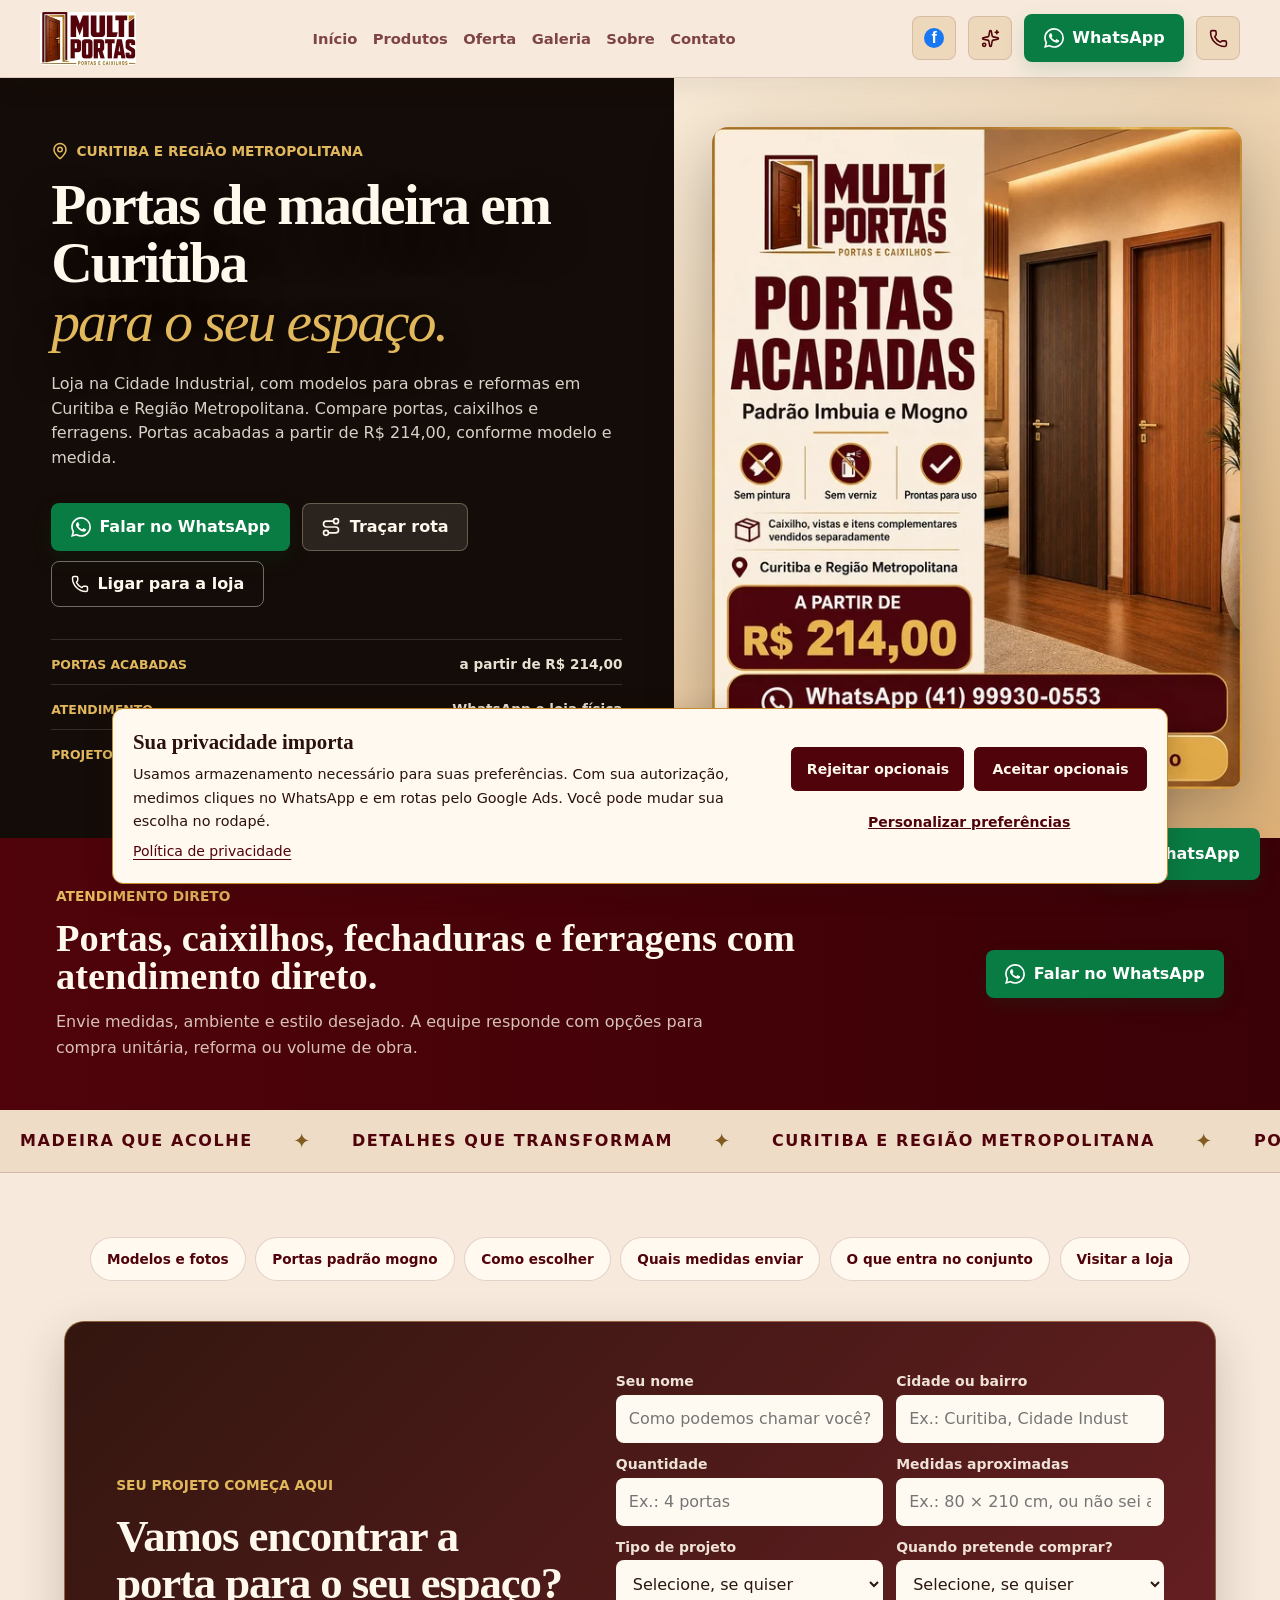
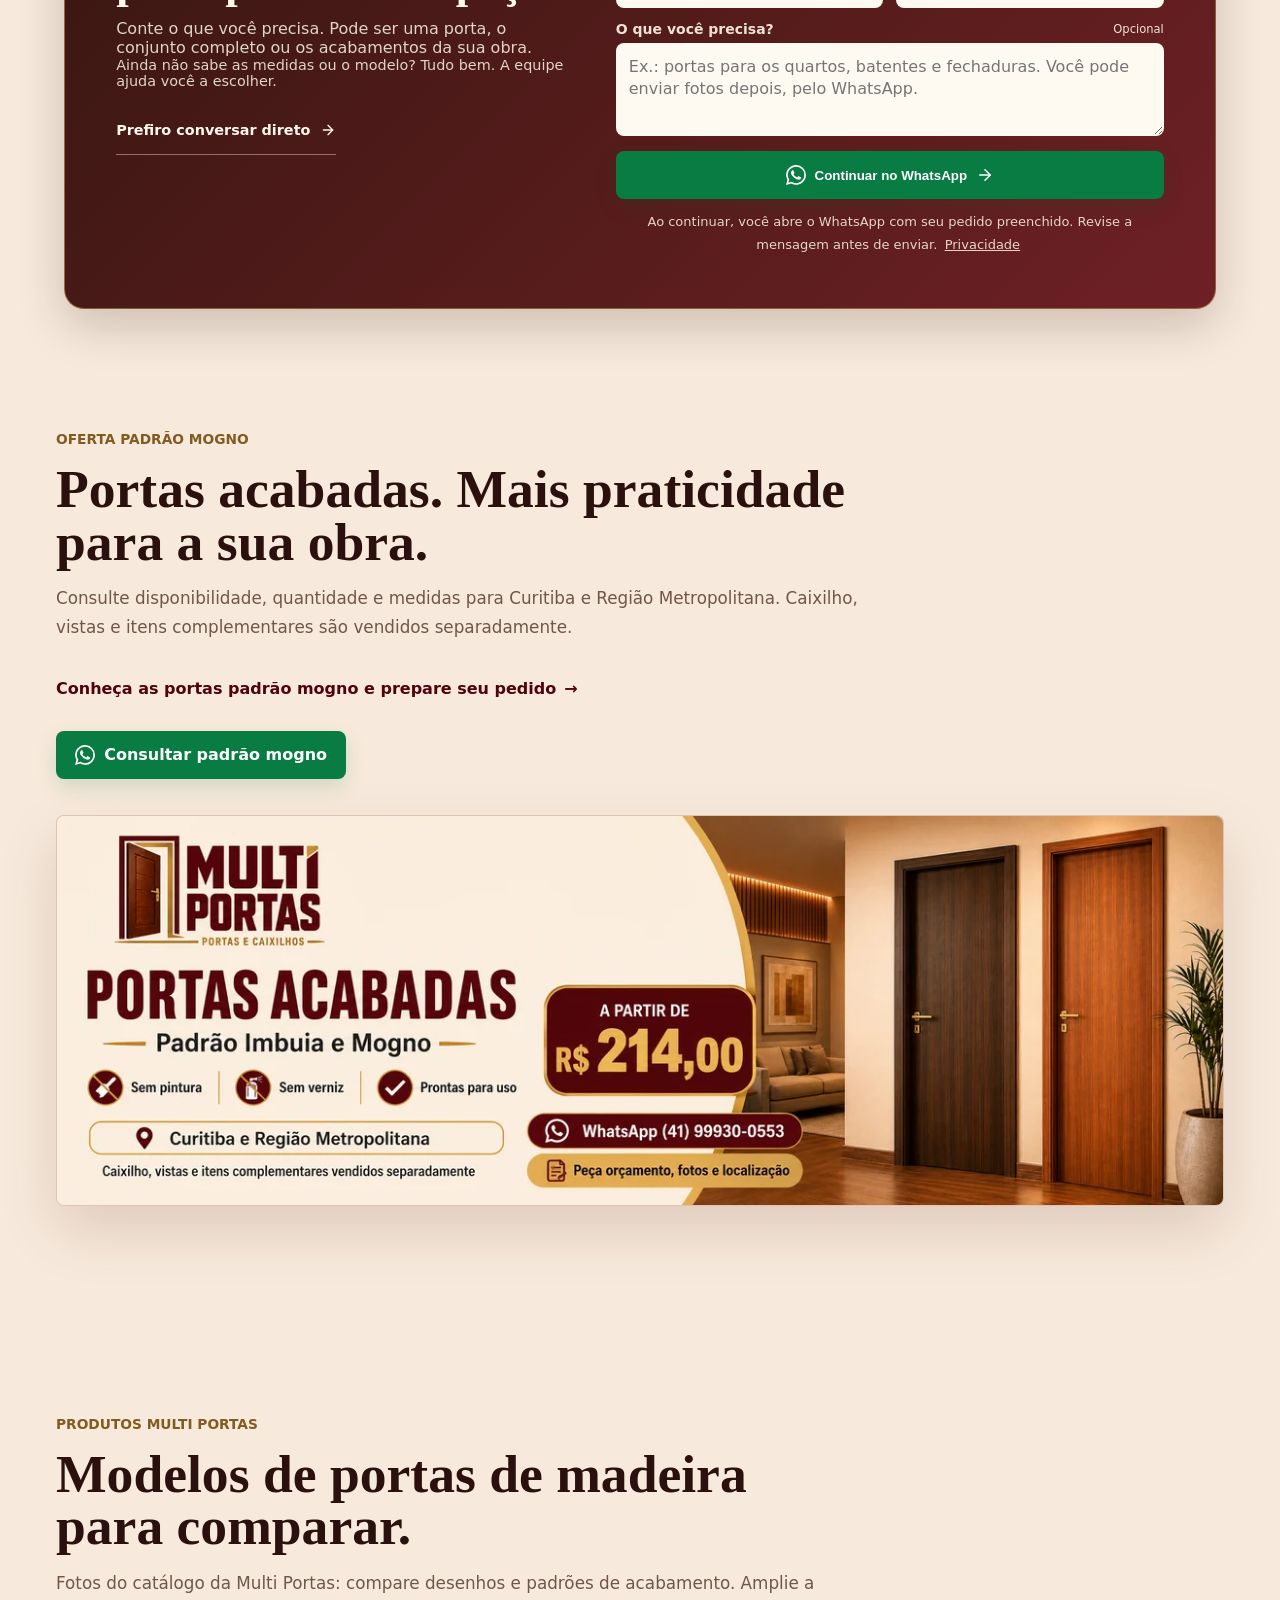
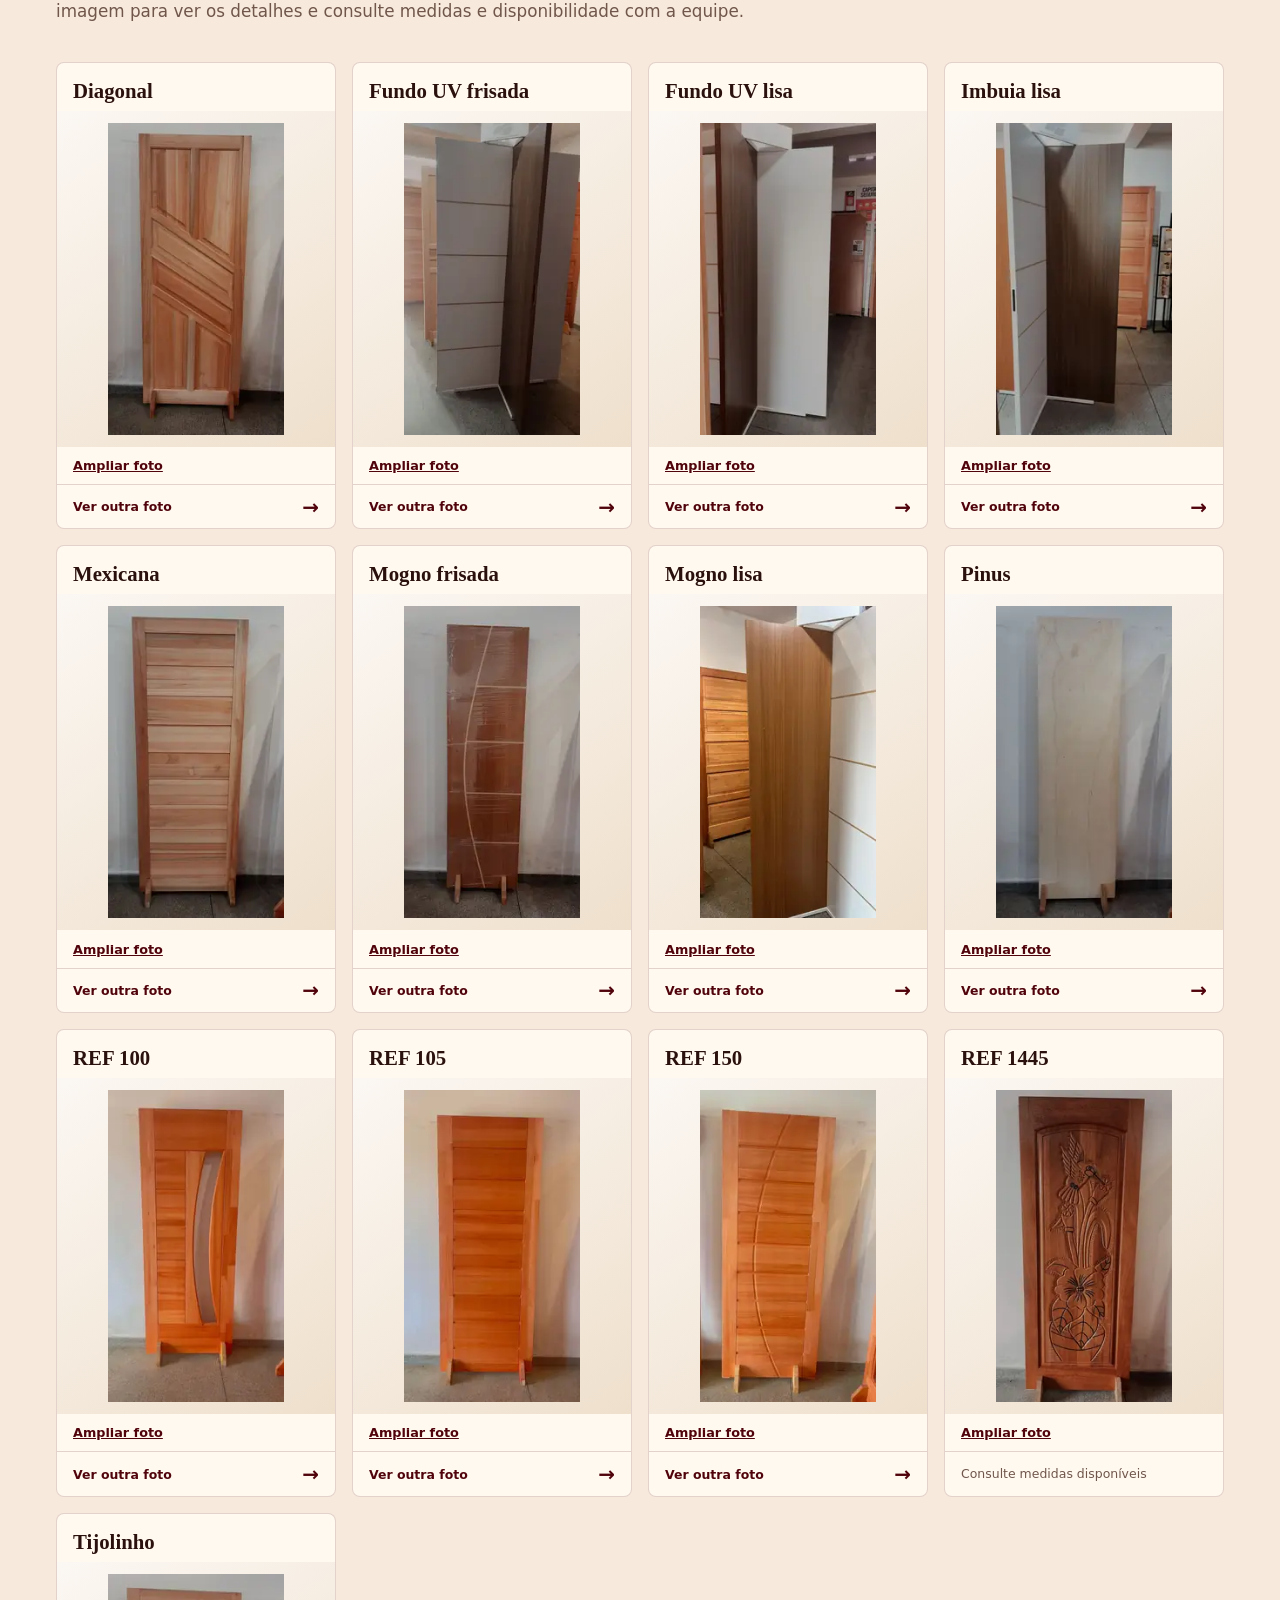
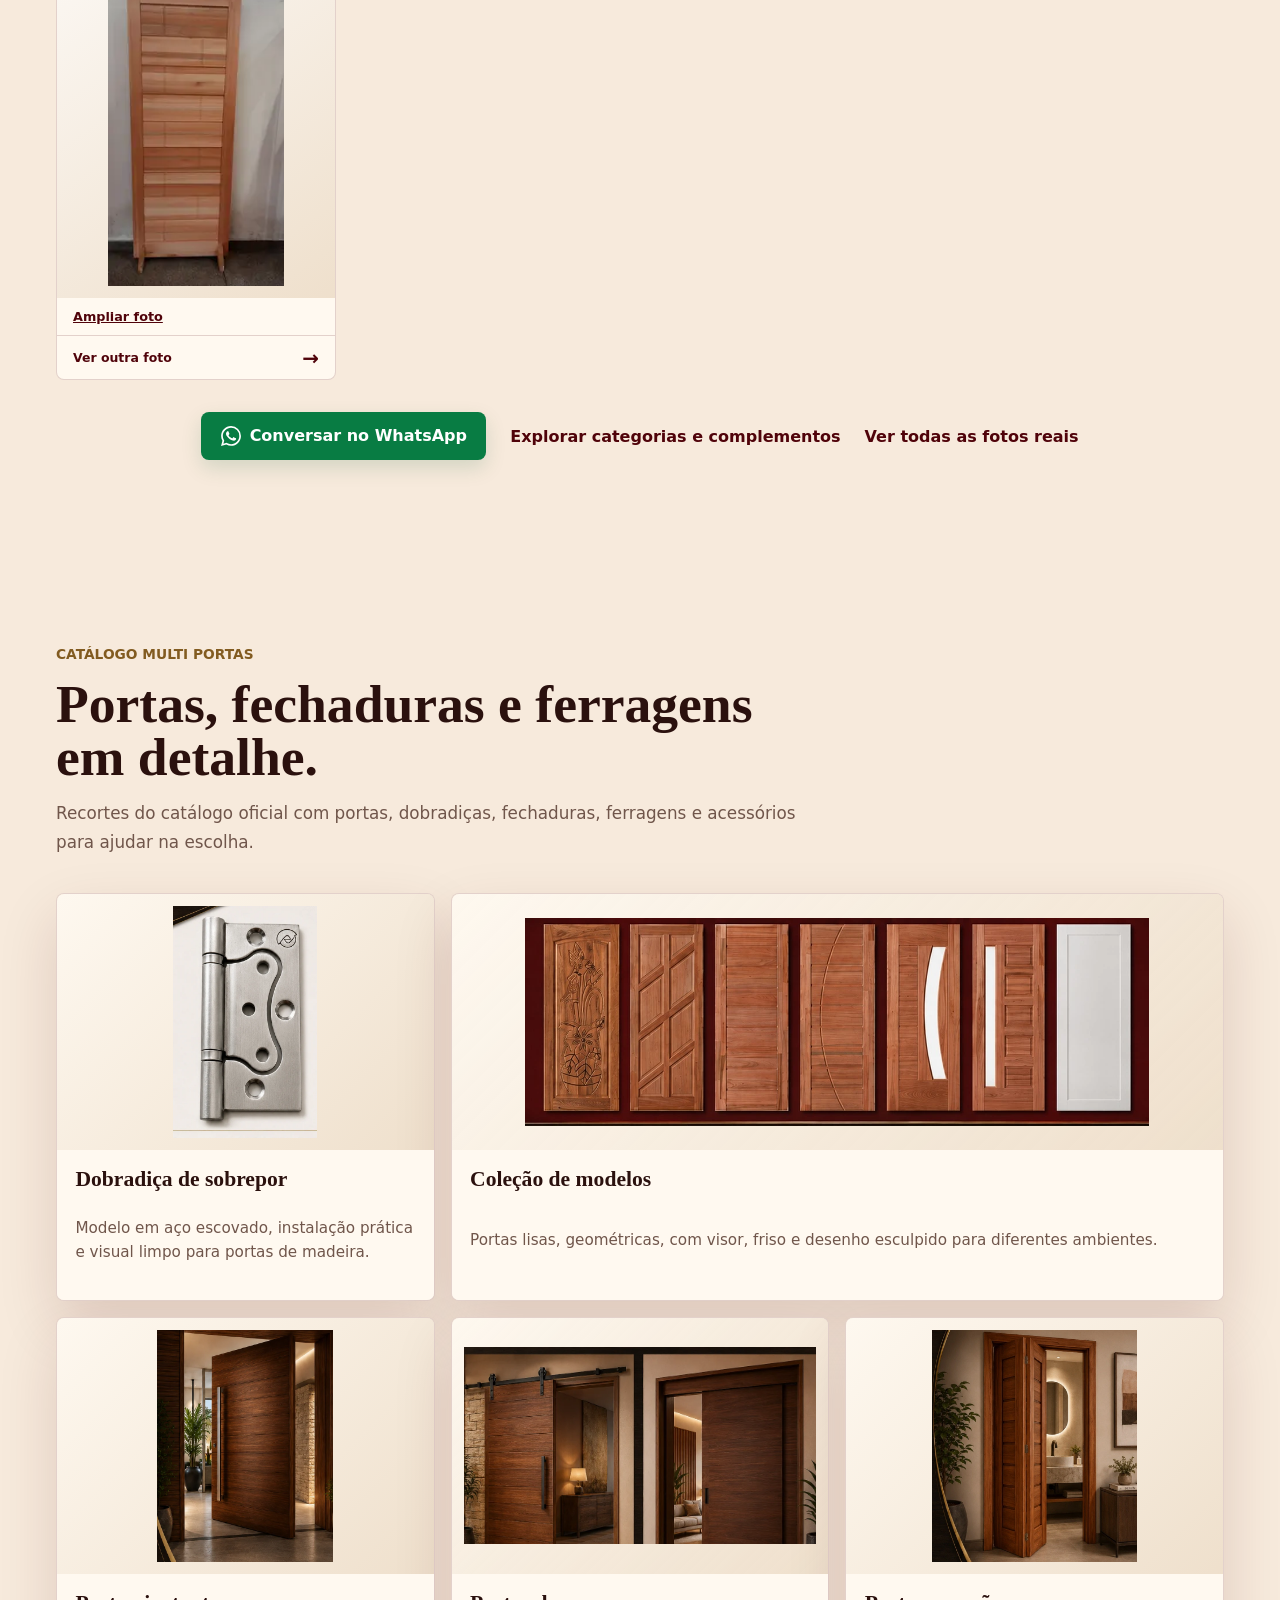
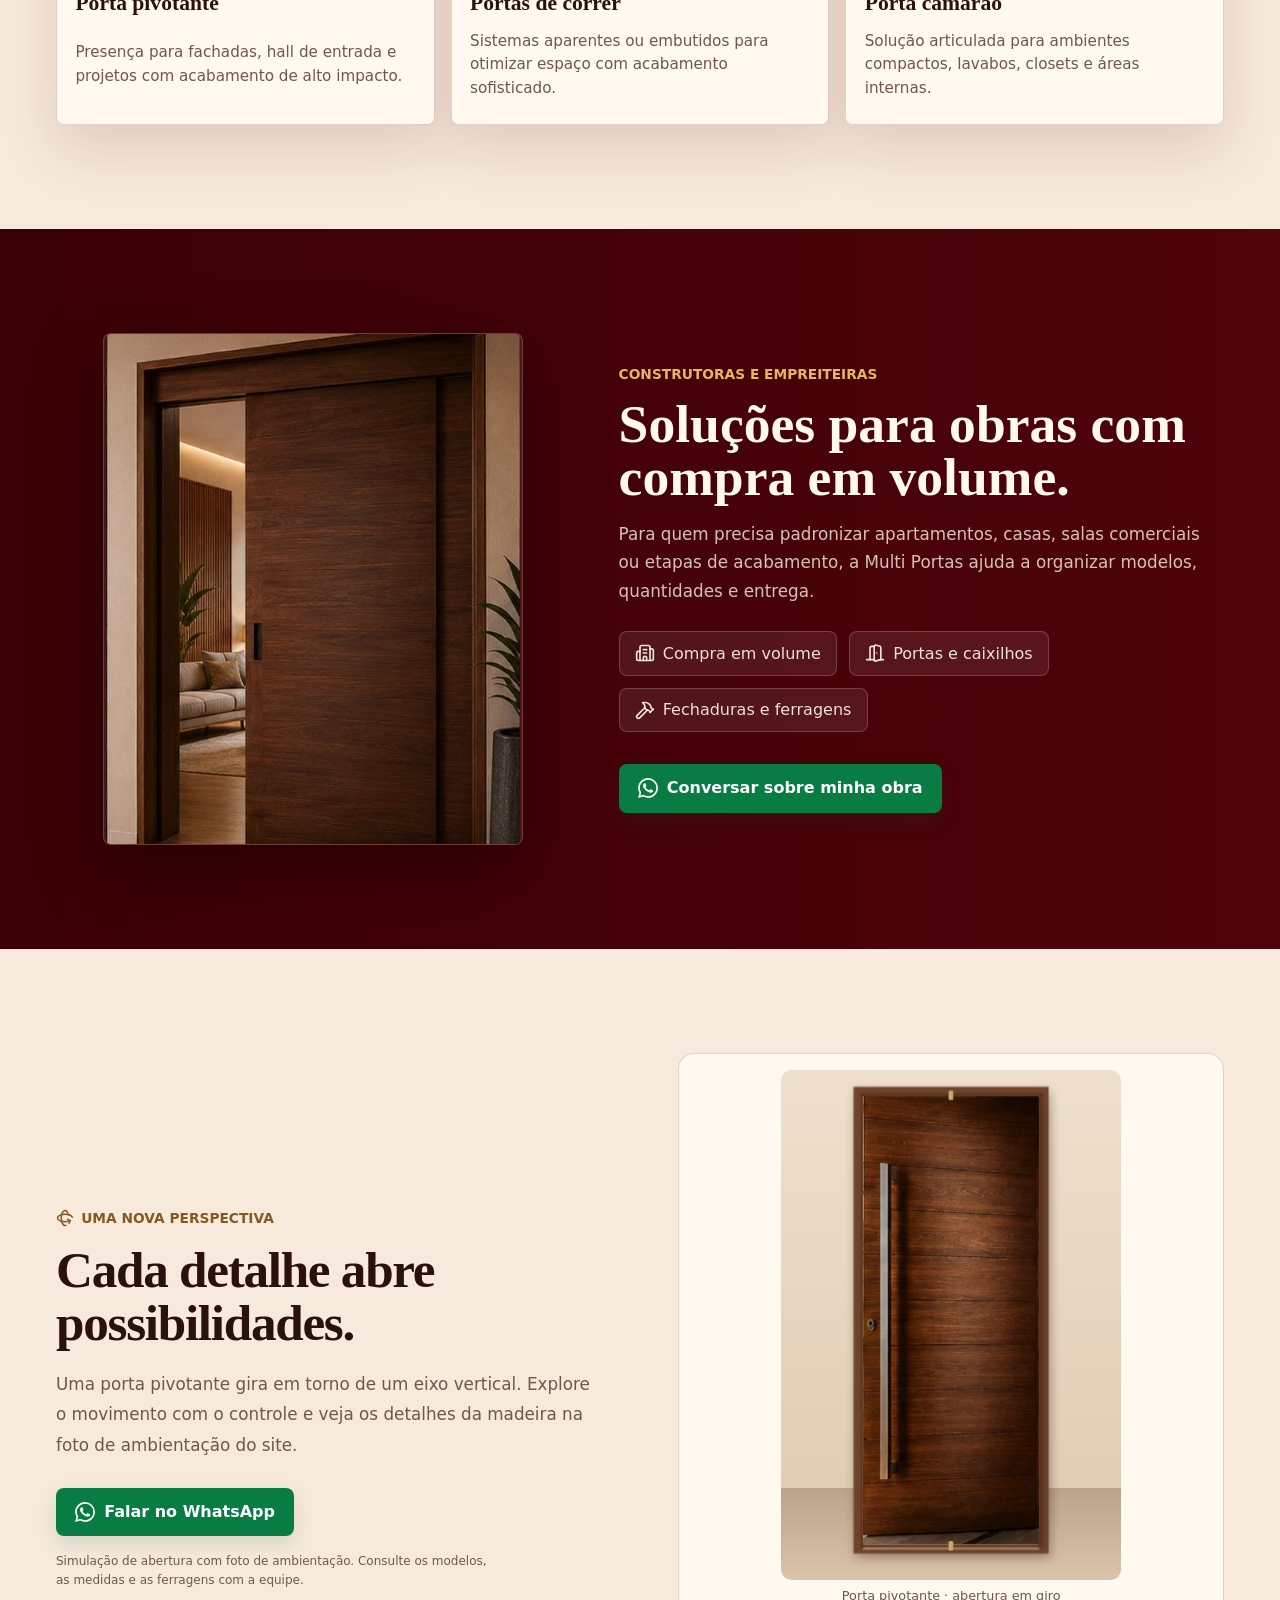
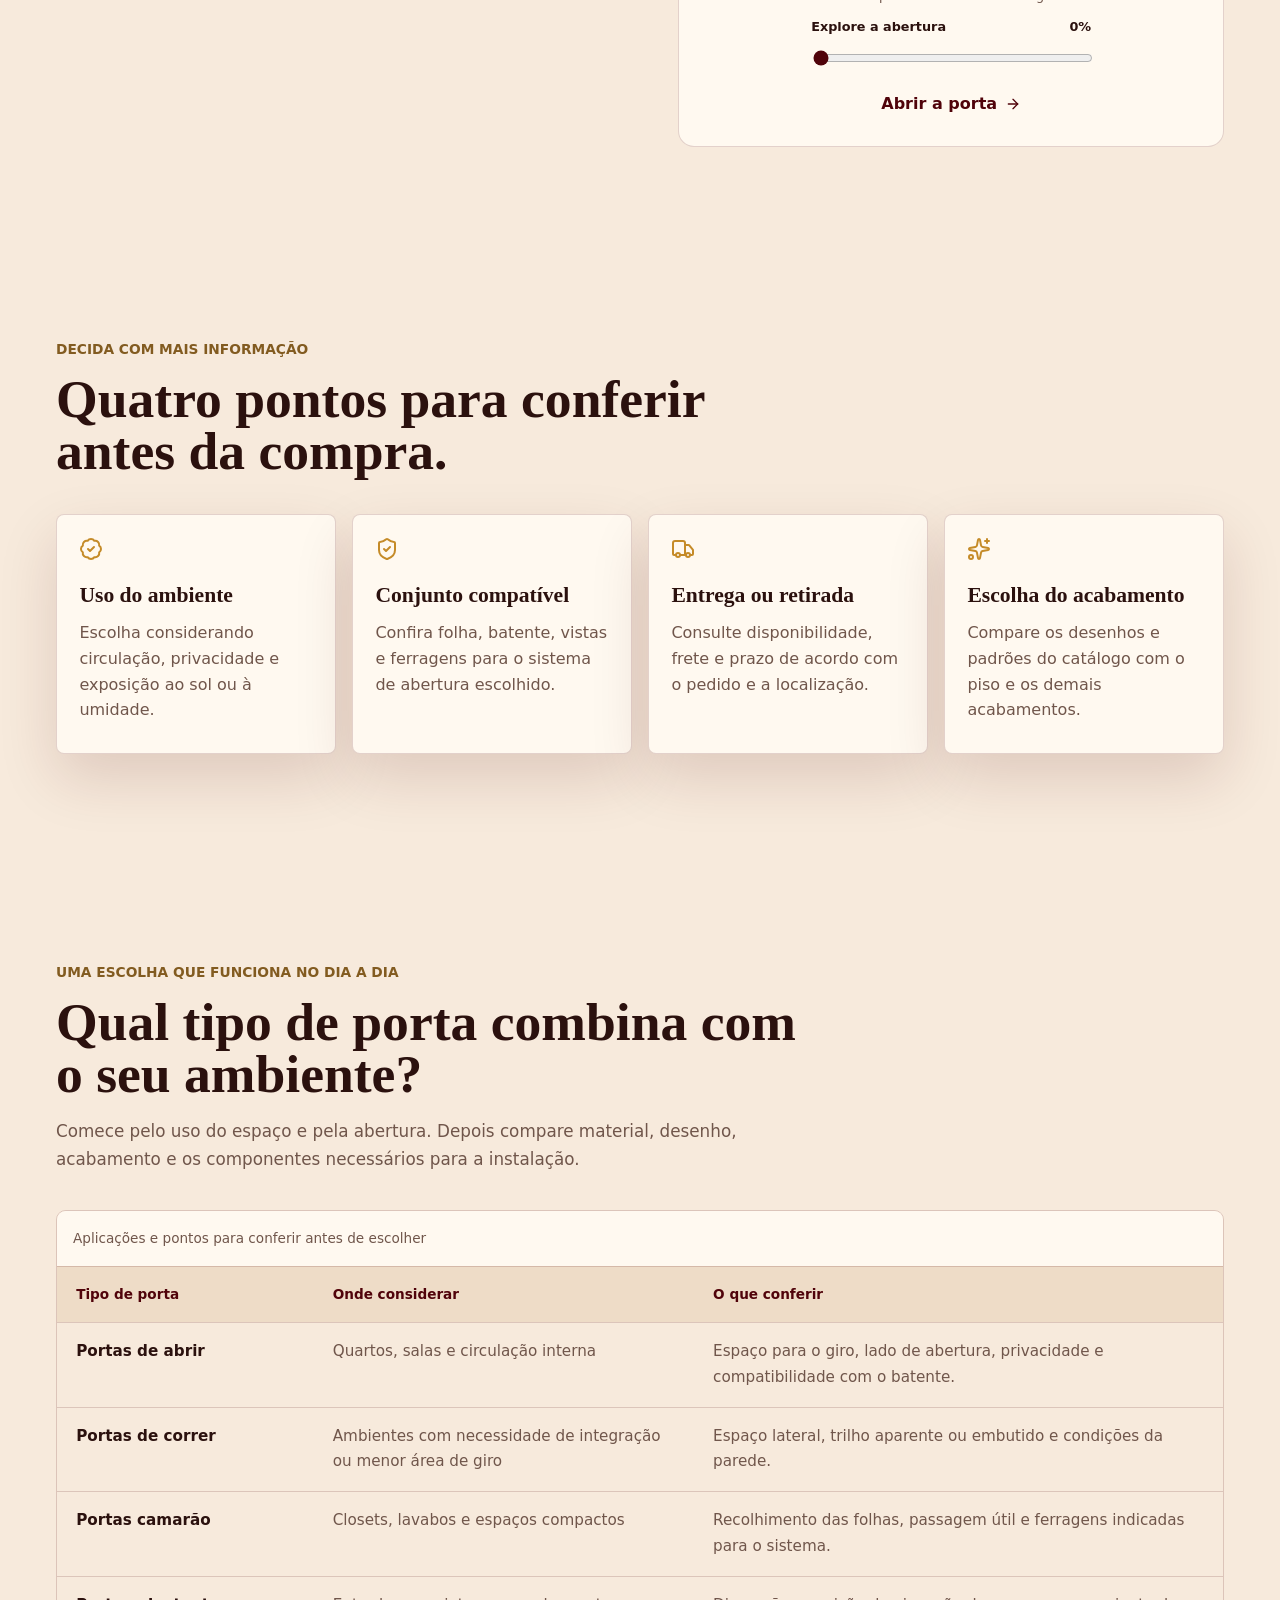
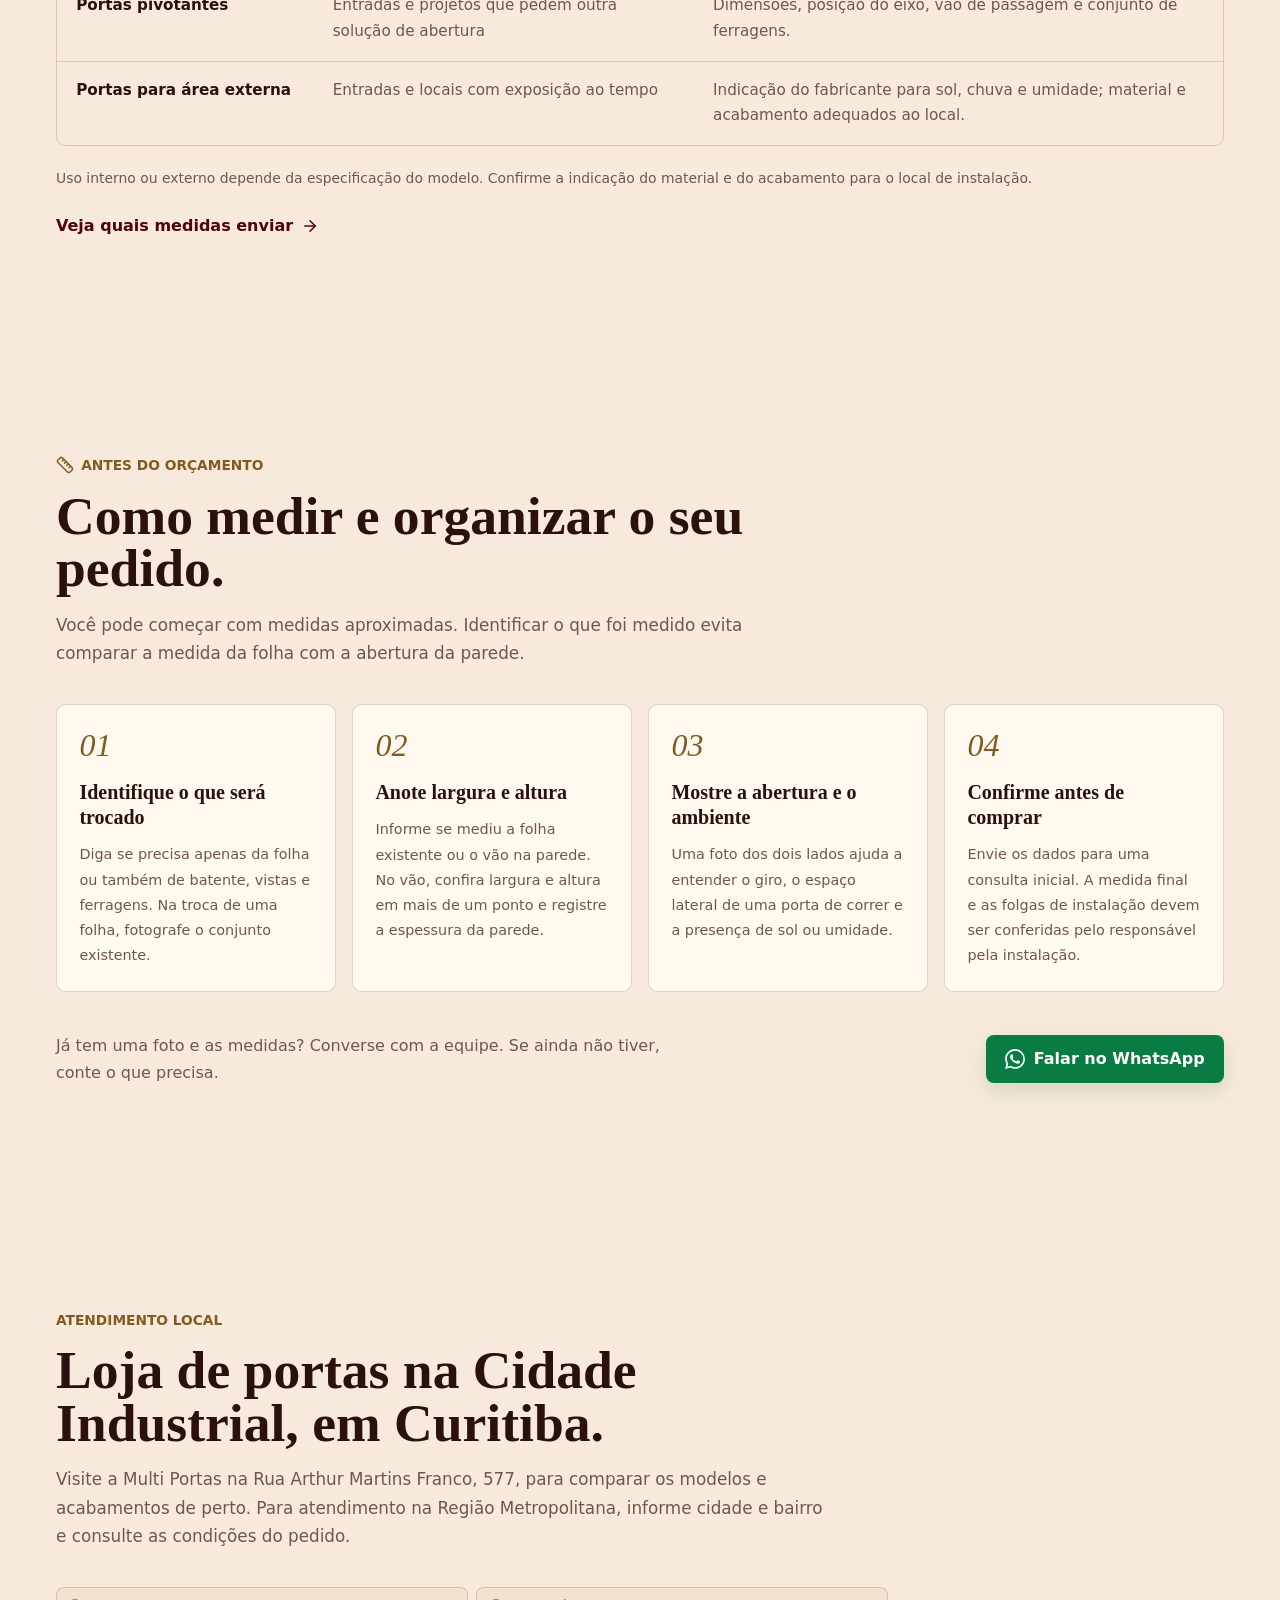
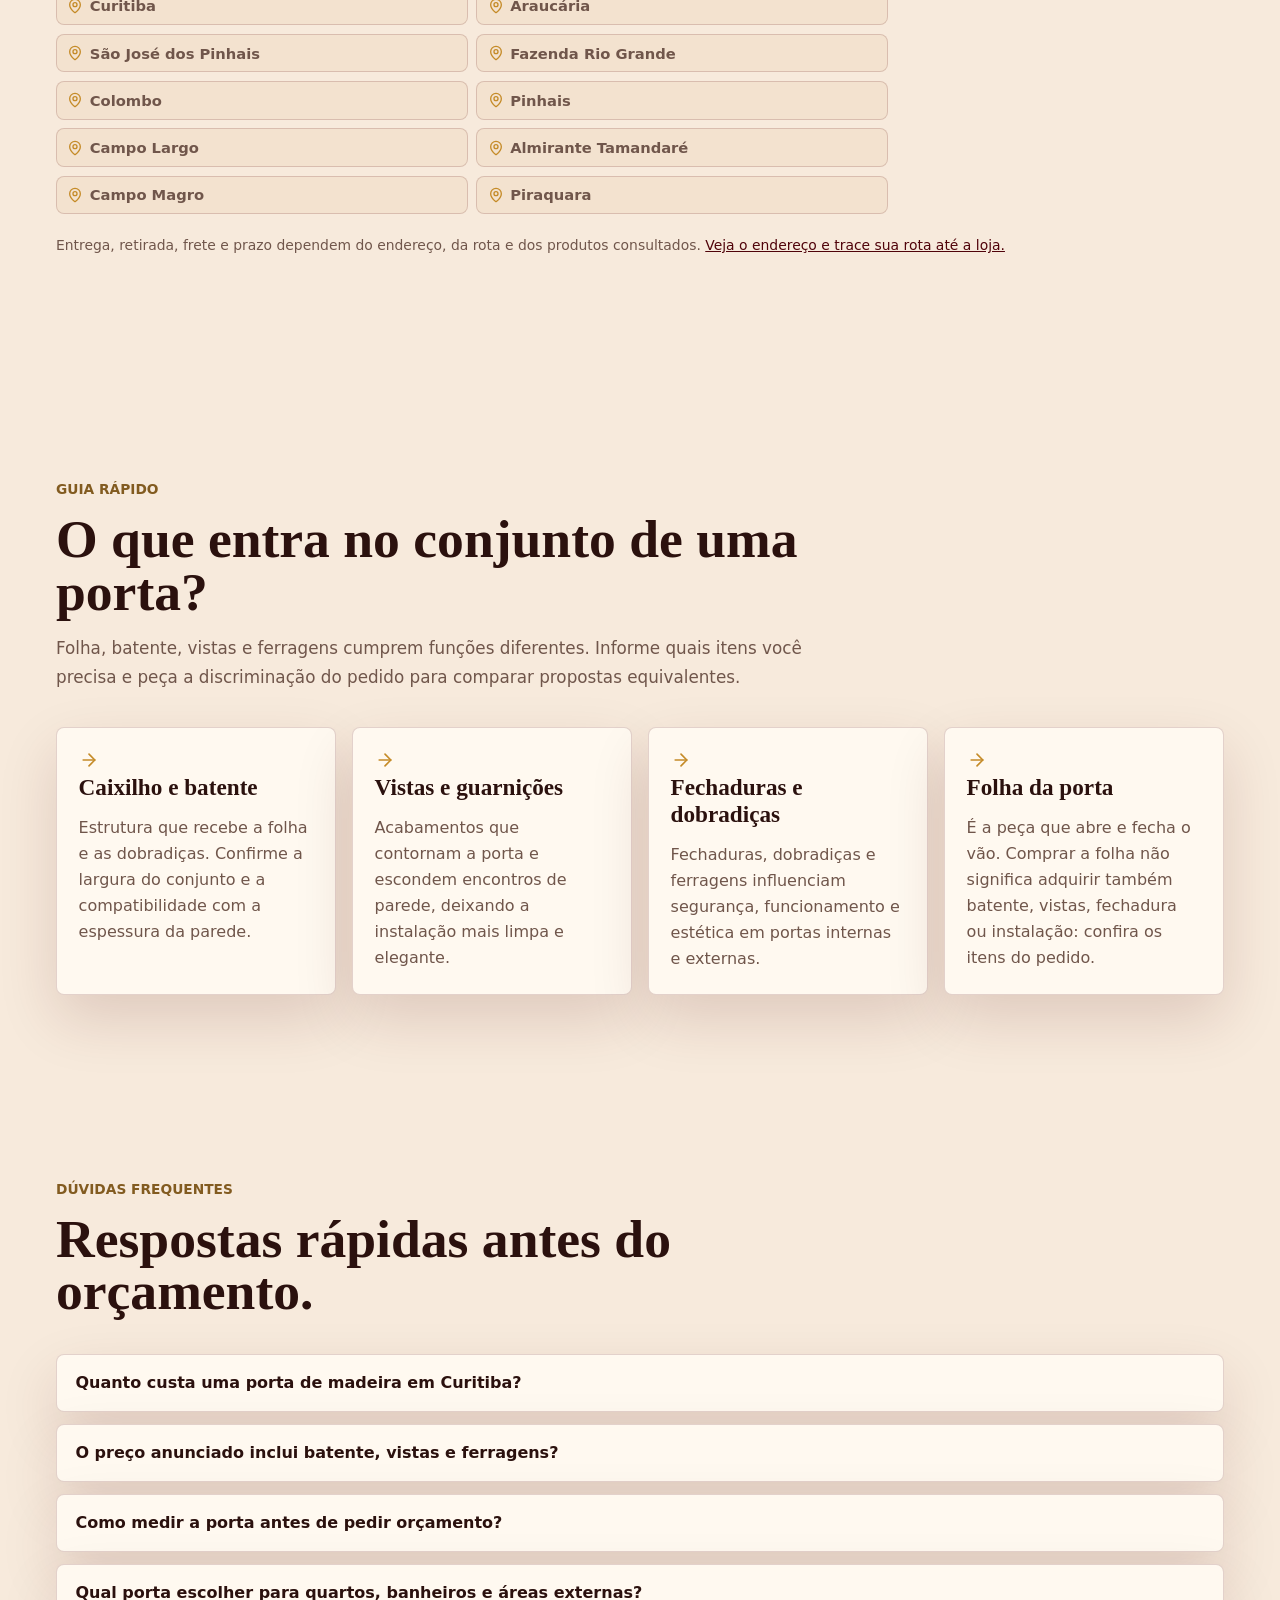
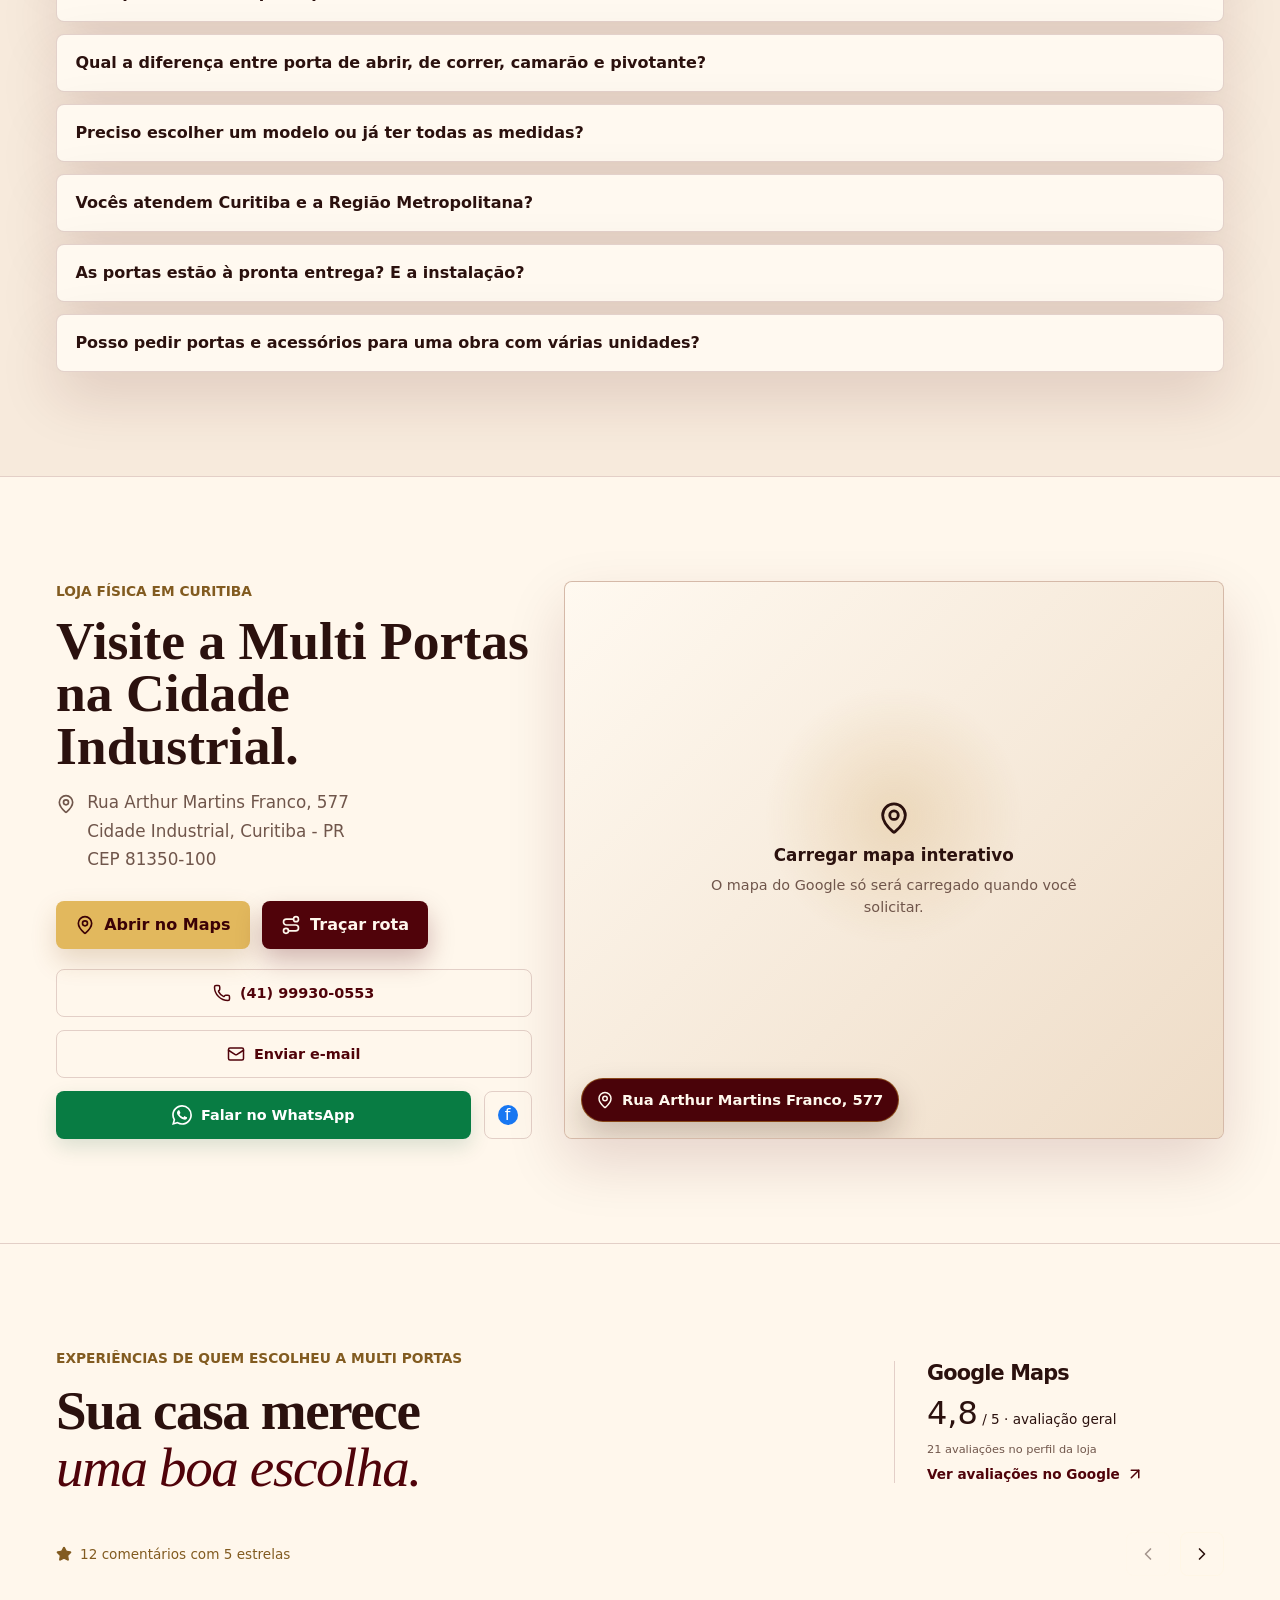
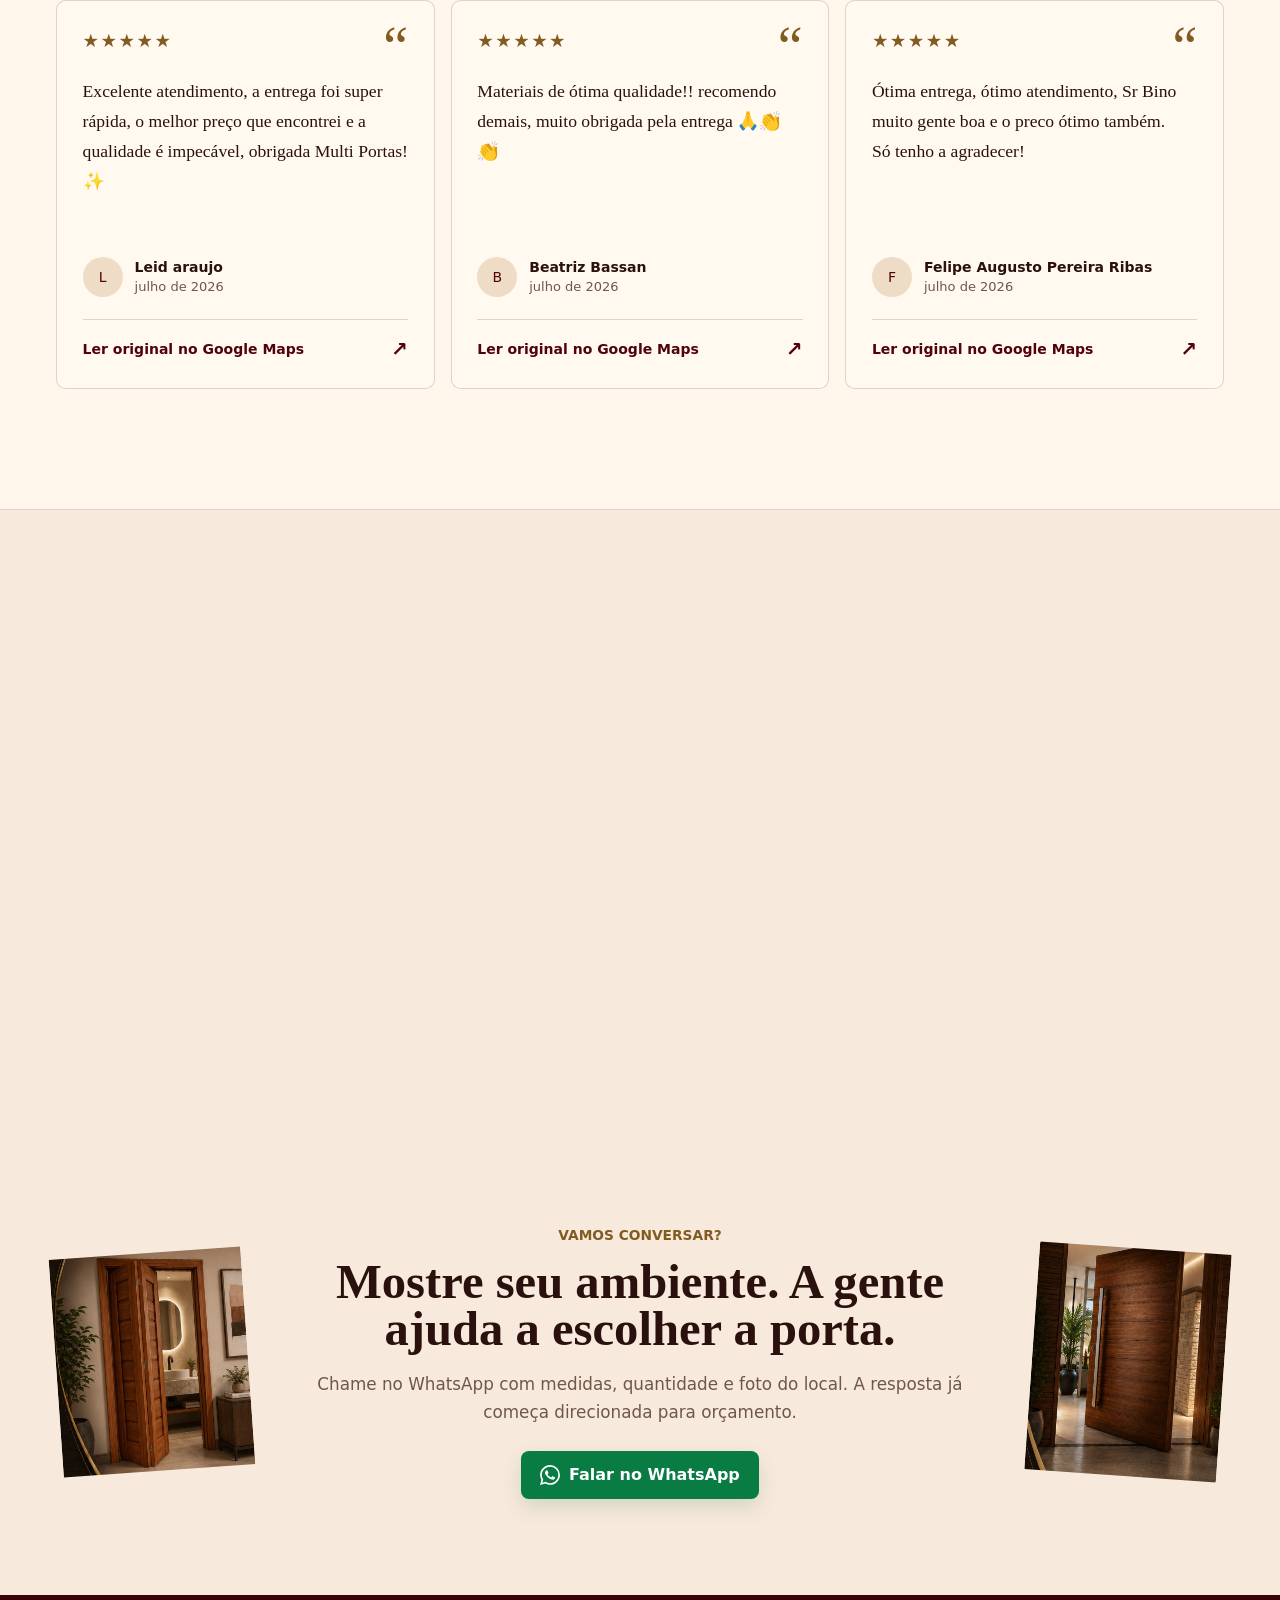
==== commit 5564b9db: "feat: publish refined footer, pivot door and search-focused page content" ====
--- a/index.html
+++ b/index.html
@@ -11,7 +11,7 @@
     <script>document.documentElement.classList.add("js")</script>
     <meta
       name="description"
-      content="Multi Portas: portas de madeira, caixilhos e ferragens em Curitiba e Região Metropolitana. Veja modelos, medidas e solicite orçamento no WhatsApp."
+      content="Multi Portas em Curitiba: portas de madeira, caixilhos e ferragens. Folhas acabadas a partir de R$ 214,00, conforme modelo e medida. Orçamento no WhatsApp."
     />
     <meta name="robots" content="index, follow, max-image-preview:large, max-snippet:-1" />
     <meta name="googlebot" content="index, follow, max-image-preview:large, max-snippet:-1" />
@@ -37,7 +37,7 @@
     <meta property="og:title" content="Loja de Portas de Madeira em Curitiba | Multi Portas" />
     <meta
       property="og:description"
-      content="Multi Portas: portas de madeira, caixilhos e ferragens em Curitiba e Região Metropolitana. Veja modelos, medidas e solicite orçamento no WhatsApp."
+      content="Multi Portas em Curitiba: portas de madeira, caixilhos e ferragens. Folhas acabadas a partir de R$ 214,00, conforme modelo e medida. Orçamento no WhatsApp."
     />
     <meta property="og:url" content="https://multiportas.curitiba.br/" />
     <meta property="og:type" content="website" />
@@ -51,28 +51,28 @@
     <meta name="twitter:title" content="Loja de Portas de Madeira em Curitiba | Multi Portas" />
     <meta
       name="twitter:description"
-      content="Multi Portas: portas de madeira, caixilhos e ferragens em Curitiba e Região Metropolitana. Veja modelos, medidas e solicite orçamento no WhatsApp."
+      content="Multi Portas em Curitiba: portas de madeira, caixilhos e ferragens. Folhas acabadas a partir de R$ 214,00, conforme modelo e medida. Orçamento no WhatsApp."
     />
     <meta name="twitter:image" content="https://multiportas.curitiba.br/images/oferta-portas-mogno-multi-portas-2172.webp" />
     <meta name="twitter:image:alt" content="Oferta Multi Portas de portas acabadas padrão mogno e imbuia em Curitiba" />
     <link rel="icon" href="/favicon.ico" sizes="any" />
     <link rel="apple-touch-icon" href="/apple-touch-icon.png" />
     <title>Loja de Portas de Madeira em Curitiba | Multi Portas</title>
-    <script type="application/ld+json">{"@context":"https://schema.org","@graph":[{"@type":"Store","@id":"https://multiportas.curitiba.br/#business","name":"Multi Portas","url":"https://multiportas.curitiba.br/","telephone":"+5541999300553","email":"contato.multiportas@gmail.com","description":"Loja de portas de madeira, caixilhos, batentes, vistas e ferragens na Cidade Industrial, em Curitiba, com atendimento para Curitiba e Região Metropolitana.","image":"https://multiportas.curitiba.br/images/portas-acabadas-mogno-multi-portas-640.webp","logo":"https://multiportas.curitiba.br/images/multi-portas-logo.png","openingHoursSpecification":[{"@type":"OpeningHoursSpecification","dayOfWeek":["Monday","Tuesday","Wednesday","Thursday","Friday"],"opens":"08:00","closes":"17:00"},{"@type":"OpeningHoursSpecification","dayOfWeek":["Saturday"],"opens":"08:00","closes":"12:00"}],"address":{"@type":"PostalAddress","streetAddress":"Rua Arthur Martins Franco, 577","addressLocality":"Curitiba","addressRegion":"PR","postalCode":"81350-100","addressCountry":"BR"},"sameAs":["https://www.facebook.com/p/Multi-Portas-61559518023236/","https://www.google.com/maps/search/?api=1&query=MULTI+PORTAS&query_place_id=ChIJryQxdNLi3JQRQMXNjzt3m7c"],"hasMap":"https://www.google.com/maps/search/?api=1&query=MULTI+PORTAS&query_place_id=ChIJryQxdNLi3JQRQMXNjzt3m7c","areaServed":[{"@type":"City","name":"Curitiba"},{"@type":"AdministrativeArea","name":"Região Metropolitana de Curitiba"}],"contactPoint":{"@type":"ContactPoint","telephone":"+5541999300553","email":"contato.multiportas@gmail.com","contactType":"sales","availableLanguage":"pt-BR"}},{"@type":"WebSite","@id":"https://multiportas.curitiba.br/#website","url":"https://multiportas.curitiba.br/","name":"Multi Portas","inLanguage":"pt-BR","publisher":{"@id":"https://multiportas.curitiba.br/#business"}},{"@type":"WebPage","@id":"https://multiportas.curitiba.br/#webpage","url":"https://multiportas.curitiba.br/","name":"Loja de Portas de Madeira em Curitiba | Multi Portas","description":"Multi Portas: portas de madeira, caixilhos e ferragens em Curitiba e Região Metropolitana. Veja modelos, medidas e solicite orçamento no WhatsApp.","inLanguage":"pt-BR","isPartOf":{"@id":"https://multiportas.curitiba.br/#website"},"about":{"@id":"https://multiportas.curitiba.br/#business"},"mainEntity":{"@id":"https://multiportas.curitiba.br/#catalogue"}},{"@type":"ItemList","@id":"https://multiportas.curitiba.br/#catalogue","name":"Modelos de portas do catálogo Multi Portas","numberOfItems":13,"itemListElement":[{"@type":"ListItem","position":1,"name":"Diagonal","url":"https://multiportas.curitiba.br/#modelo-diagonal","image":"https://multiportas.curitiba.br/assets/diagonal_0-DG77zG2C.jpg"},{"@type":"ListItem","position":2,"name":"Fundo UV frisada","url":"https://multiportas.curitiba.br/#modelo-fundo-uv-frisada","image":"https://multiportas.curitiba.br/assets/fundo-uv-frisada_0-16SoaH14.jpg"},{"@type":"ListItem","position":3,"name":"Fundo UV lisa","url":"https://multiportas.curitiba.br/#modelo-fundo-uv-lisa","image":"https://multiportas.curitiba.br/assets/fundo-uv-lisa_0-C5tGY_ri.jpg"},{"@type":"ListItem","position":4,"name":"Imbuia lisa","url":"https://multiportas.curitiba.br/#modelo-imbuia-lisa","image":"https://multiportas.curitiba.br/assets/imbuia-lisa_0-QxCGDtyi.jpg"},{"@type":"ListItem","position":5,"name":"Mexicana","url":"https://multiportas.curitiba.br/#modelo-mexicana","image":"https://multiportas.curitiba.br/assets/mexicana_0-DgFRpY-4.jpg"},{"@type":"ListItem","position":6,"name":"Mogno frisada","url":"https://multiportas.curitiba.br/#modelo-mogno-frisada","image":"https://multiportas.curitiba.br/assets/mogno-frisada_0-yyNNAey2.jpg"},{"@type":"ListItem","position":7,"name":"Mogno lisa","url":"https://multiportas.curitiba.br/#modelo-mogno-lisa","image":"https://multiportas.curitiba.br/assets/mogno-lisa_0-CZy7BUin.jpg"},{"@type":"ListItem","position":8,"name":"Pinus","url":"https://multiportas.curitiba.br/#modelo-pinus","image":"https://multiportas.curitiba.br/assets/pinus_0-dFEPnEPg.jpg"},{"@type":"ListItem","position":9,"name":"REF 100","url":"https://multiportas.curitiba.br/#modelo-ref-100","image":"https://multiportas.curitiba.br/assets/REF%20100_0-DqX3W8Ex.jpg"},{"@type":"ListItem","position":10,"name":"REF 105","url":"https://multiportas.curitiba.br/#modelo-ref-105","image":"https://multiportas.curitiba.br/assets/REF%20105_0-CN3YM5cg.jpg"},{"@type":"ListItem","position":11,"name":"REF 150","url":"https://multiportas.curitiba.br/#modelo-ref-150","image":"https://multiportas.curitiba.br/assets/REF%20150_0-DYzLr2XV.jpg"},{"@type":"ListItem","position":12,"name":"REF 1445","url":"https://multiportas.curitiba.br/#modelo-ref-1445","image":"https://multiportas.curitiba.br/assets/REF%201445-hD95Oato.jpg"},{"@type":"ListItem","position":13,"name":"Tijolinho","url":"https://multiportas.curitiba.br/#modelo-tijolinho","image":"https://multiportas.curitiba.br/assets/tijolinho_0--uP2u6LZ.jpg"}]}]}</script>
-    <script type="module" crossorigin src="/assets/home-BPMv01T0.js"></script>
-    <link rel="modulepreload" crossorigin href="/assets/styles-tvcN8D8Y.js">
-    <link rel="modulepreload" crossorigin href="/assets/catalog-BFW9y0qB.js">
-    <style data-document-css="/assets/styles-DYqgF6yk.css" data-css-sha256="5e4e6c7be7476ac5778e7b625c70d0aeadba549f0dd42cfe15188f23956809ef">
-:root{--lightningcss-light:initial;--lightningcss-dark: ;color-scheme:light;--bg:#f7eadc;--bg-strong:#fff7ec;--ink:#2b110e;--muted:#70564b;--line:#50030a29;--surface:#fff9f0;--surface-2:#eedcc7;--wine:#50030a;--wine-2:#3a0106;--gold:#c58b28;--gold-2:#e2b85d;--kicker:#825b20;--wood:#945022;--olive:#666a43;--shadow:0 24px 60px #50030a24;--hero-text:#fff8ed;--hero-muted:#fff8edd6;--header-bg:#f7eadcf5;--header-ink:#50030a;--header-muted:#50030ab8;--header-line:#50030a24;--button-ink:#fff8ed;--radius:8px;font-synthesis:none;text-rendering:optimizelegibility;-webkit-font-smoothing:antialiased;-moz-osx-font-smoothing:grayscale;font-family:Inter,ui-sans-serif,system-ui,-apple-system,BlinkMacSystemFont,Segoe UI,sans-serif}*{box-sizing:border-box}html{scroll-behavior:smooth;-webkit-text-size-adjust:100%;-moz-text-size-adjust:100%;text-size-adjust:100%}body{background:var(--bg);color:var(--ink);letter-spacing:0;margin:0}body::selection{background:var(--gold);color:var(--wine-2)}a{color:inherit;text-decoration:none}img,video{max-width:100%;display:block}main,section,article,header,footer,nav,div,span,button{min-width:0}h1,h2,h3,p,strong,small,address,summary,dd{overflow-wrap:anywhere;max-width:100%}button,a{-webkit-tap-highlight-color:transparent}:where(a,button,summary):focus-visible{outline:3px solid var(--gold);outline-offset:3px}.site-header{z-index:20;min-height:4.75rem;color:var(--header-ink);background:var(--header-bg);border-bottom:1px solid var(--header-line);-webkit-backdrop-filter:blur(18px);backdrop-filter:blur(18px);justify-content:space-between;align-items:center;gap:1.25rem;padding:.75rem 2.5rem;display:flex;position:fixed;top:0;left:0;right:0;box-shadow:0 8px 28px #2a150c14}.brand{flex:none;align-items:center;min-width:6rem;display:inline-flex}.brand-logo-frame,.footer-logo-frame{display:block;position:relative;overflow:hidden}.brand-logo-frame{aspect-ratio:481/264;background:#fff;border-radius:4px;width:6rem}.brand-logo-frame img,.footer-logo-frame img{object-fit:cover;filter:drop-shadow(0 6px 18px #00000052);width:100%;height:100%;position:static}.brand-logo-frame img{max-width:100%}.nav-links{justify-content:center;align-items:center;gap:1.6rem;font-size:.92rem;font-weight:700;display:flex}.nav-links a{color:var(--header-muted)}.nav-links a:hover{color:var(--wine)}.header-actions,.hero-actions,.location-actions{flex-wrap:wrap;align-items:center;gap:.75rem;display:flex}.icon-button{border-radius:var(--radius);color:currentColor;cursor:pointer;background:#fff7e814;border:1px solid #ffefcf38;place-items:center;width:2.75rem;height:2.75rem;transition:transform .18s,background .18s,border-color .18s;display:inline-grid}.site-header .icon-button{color:var(--header-ink);border-color:var(--header-line);background:color-mix(in srgb, var(--header-bg) 82%, var(--gold) 18%)}.icon-button:hover{background:#fff7e829;border-color:#ffefcf5c;transform:translateY(-1px)}.icon-button:disabled{opacity:.42;cursor:not-allowed}.icon-button:disabled:hover{background:#fff7e814;border-color:#ffefcf38;transform:none}.site-header .icon-button:hover{border-color:color-mix(in srgb, var(--gold) 58%, transparent);background:color-mix(in srgb, var(--header-bg) 68%, var(--gold) 32%)}.social-button{font-family:Arial,sans-serif;font-weight:900}.facebook-mark{color:#fff;background:#1877f2;border-radius:50%;place-items:center;width:1.25rem;height:1.25rem;font-size:1rem;line-height:1;display:inline-grid}.button{border-radius:var(--radius);cursor:pointer;border:1px solid #0000;justify-content:center;align-items:center;gap:.55rem;min-height:3rem;padding:.82rem 1.15rem;font-weight:800;line-height:1;transition:transform .18s,box-shadow .18s,background .18s,border-color .18s;display:inline-flex}.button:hover{transform:translateY(-1px)}.button--primary{color:var(--button-ink);background:var(--wine);box-shadow:0 12px 26px #50030a42}.button--primary:hover{background:var(--wine-2)}.button--secondary{color:var(--wine-2);background:var(--gold-2);box-shadow:0 12px 26px #87531c33}.button--glass{color:var(--hero-text);-webkit-backdrop-filter:blur(14px);backdrop-filter:blur(14px);background:#fff7e81a;border-color:#ffefcf47}.button--ghost{min-height:2.6rem;color:var(--wine);border-color:var(--line);box-shadow:none;background:0 0}.button--ghost:hover{border-color:var(--gold);color:var(--ink);background:#c491421a}.hero{min-height:84svh;color:var(--hero-text);background:#140c08;grid-template-columns:minmax(0,.94fr) minmax(28rem,.72fr);display:grid;position:relative;overflow:hidden}.hero-shade{width:100%;height:100%;position:absolute;inset:0}.hero-media{z-index:0;background:linear-gradient(145deg,#f7ead7,#d49a51 140%);grid-area:1/2;place-items:center;min-width:0;height:100%;padding:clamp(.75rem,1.5vw,1.35rem);display:grid;position:relative}.hero-media picture{width:100%;height:100%;display:block}.hero-media img{object-fit:contain;object-position:center;border-radius:1rem;width:100%;height:100%;max-height:84svh;display:block;box-shadow:0 1.5rem 4rem #00000047}.hero-shade{z-index:1;pointer-events:none;background:linear-gradient(90deg,#0e0805fa,#0e0805eb 48%,#0e08051f 66%),linear-gradient(#0000 45%,#0e08058c)}.hero-content{z-index:2;grid-area:1/1;align-self:center;width:min(100%,48rem);padding:7.25rem 2.5rem 4.5rem;position:relative}.eyebrow,.section-kicker{text-transform:uppercase;align-items:center;gap:.45rem;margin:0 0 1rem;font-size:.86rem;font-weight:900;display:inline-flex}.eyebrow{color:var(--gold-2)}.section-kicker{color:var(--kicker)}.campaign-band .section-kicker,.works-band .section-kicker{color:var(--gold-2)}.hero h1,.section-heading h2,.campaign-band h2,.works-content h2,.location-copy h2,.final-cta h2{letter-spacing:0;margin:0;font-family:Georgia,Times New Roman,serif;font-weight:700;line-height:.98}.hero h1{text-shadow:0 18px 42px #0000006b;max-width:49rem;font-size:5.75rem}.hero-subtitle{width:min(100%,43rem);max-width:43rem;color:var(--hero-muted);overflow-wrap:break-word;margin:1.25rem 0 0;font-size:1.25rem;line-height:1.55}.hero-actions{margin-top:2rem}.hero-metrics{border-radius:var(--radius);-webkit-backdrop-filter:blur(14px);backdrop-filter:blur(14px);background:#ffefcf2e;border:1px solid #ffefcf33;grid-template-columns:repeat(3,minmax(0,1fr));gap:1px;width:min(100%,52rem);margin:2.15rem 0 0;padding:0;display:grid;overflow:hidden}.hero-metrics div{background:#110a0685;padding:1rem}.hero-metrics dt{color:var(--gold-2);text-transform:uppercase;font-size:.78rem;font-weight:900}.hero-metrics dd{color:#fff7e8e6;margin:.25rem 0 0;font-weight:700}.campaign-band{color:var(--hero-text);background:linear-gradient(90deg, #50030afa, #3a0106f5), var(--wine-2)}.qualification-card{color:#fff8ec;background:linear-gradient(135deg,#33160f,#6e2025);border:1px solid #eebe6e6b;border-radius:1.25rem;grid-template-columns:minmax(0,.9fr) minmax(0,1.1fr);align-items:center;gap:clamp(1.5rem,4vw,3.5rem);width:min(100% - 2rem,72rem);margin:0 auto;padding:clamp(1.4rem,3vw,2.5rem);display:grid;box-shadow:0 1rem 3rem #220a0433}.qualification-card h2{color:#fff8ec;margin:.2rem 0 .75rem}.qualification-card p:not(.section-kicker){color:#fff8ecd6;max-width:40rem;margin:0}.qualification-form{grid-template-columns:repeat(2,minmax(0,1fr));gap:.8rem;display:grid}.qualification-form label{color:#fff8ece6;gap:.35rem;font-size:.78rem;font-weight:800;display:grid}.qualification-form input,.qualification-form select{color:#29160f;min-width:0;min-height:2.85rem;font:inherit;background:#fffaf1;border:1px solid #fff8ec6b;border-radius:.6rem;padding:.7rem .75rem}.qualification-form .button{grid-column:1/-1;justify-content:center;margin-top:.15rem}.campaign-inner{justify-content:space-between;align-items:center;gap:2rem;width:min(100%,78rem);margin:0 auto;padding:3rem 2.5rem;display:flex}.campaign-band h2{max-width:52rem;font-size:2.4rem}.campaign-band p:not(.section-kicker){color:#fff7e8c7;max-width:44rem;margin:.85rem 0 0;line-height:1.65}.offer-section{gap:2.25rem;width:min(100%,78rem);margin:0 auto;padding:6.5rem 2.5rem;display:grid}.offer-copy{max-width:52rem}.offer-copy h2{letter-spacing:0;margin:0;font-family:Georgia,Times New Roman,serif;font-size:3.35rem;line-height:.98}.offer-copy p:not(.section-kicker){color:var(--muted);margin:1rem 0 1.6rem;font-size:1.05rem;line-height:1.7}.offer-artwork{border:1px solid var(--line);border-radius:var(--radius);width:100%;box-shadow:var(--shadow);background:#f8ead7;display:block;overflow:hidden}.offer-artwork img{object-fit:contain;width:100%;height:auto;display:block}.section{width:min(100%,78rem);margin:0 auto;padding:6.5rem 2.5rem}.section-heading{max-width:48rem;margin-bottom:2.25rem}.section-heading--inline{justify-content:space-between;align-items:end;gap:1.5rem;width:min(100%,78rem);max-width:none;margin:0 auto 2rem;padding:0 2.5rem;display:flex}.section-heading h2,.works-content h2,.location-copy h2,.final-cta h2{font-size:3.35rem}.section-heading p:not(.section-kicker),.works-content p:not(.section-kicker),.location-copy address,.final-cta p:not(.section-kicker){color:var(--muted);margin:1rem 0 0;font-size:1.05rem;line-height:1.7}.product-grid{grid-template-columns:repeat(4,minmax(0,1fr));gap:1rem;display:grid}.benefit-item,.gallery-card{border:1px solid var(--line);border-radius:var(--radius);background:var(--surface);box-shadow:var(--shadow)}.product-card{border:1px solid var(--line);border-radius:var(--radius);width:100%;color:inherit;text-align:left;background:var(--surface);box-shadow:var(--shadow);cursor:zoom-in;grid-template-rows:24rem auto;padding:0;transition:transform .18s,border-color .18s,box-shadow .18s;display:grid;overflow:hidden}.product-card:hover{border-color:#c491428a;transform:translateY(-2px);box-shadow:0 28px 74px #3f1f113d}.product-card picture,.product-card img{width:100%;height:100%}.product-card picture{display:block}.product-card img{object-fit:contain;object-position:center;background:linear-gradient(145deg, #ffffffc7, #efe1ceb8), var(--surface-2);padding:.75rem;display:block}.product-card>span{z-index:1;background:var(--surface);gap:.35rem;min-width:0;padding:1rem;display:grid;position:relative}.product-card strong,.gallery-card h3,.benefit-item h3{letter-spacing:0;margin:0;font-family:Georgia,Times New Roman,serif;font-size:1.35rem}.product-card small{color:var(--muted);font-size:.82rem;line-height:1.4;display:block}.products-cta{flex-wrap:wrap;justify-content:center;gap:.8rem 1.5rem;margin-top:2rem;display:flex}.gallery-card p,.benefit-item p{color:var(--muted);margin:0;line-height:1.6}.catalog-section{padding-top:5rem}.catalog-grid{grid-template-columns:repeat(3,minmax(0,1fr));gap:1rem;display:grid}.catalog-card{border:1px solid var(--line);border-radius:var(--radius);width:100%;min-height:25.5rem;color:inherit;text-align:left;background:var(--surface);box-shadow:var(--shadow);cursor:zoom-in;grid-template-rows:16rem 1fr;padding:0;transition:transform .18s,border-color .18s,box-shadow .18s;display:grid;overflow:hidden}.catalog-card:hover{border-color:#c491428a;transform:translateY(-2px);box-shadow:0 28px 74px #3f1f113d}.catalog-card img{object-fit:contain;background:linear-gradient(135deg, #fffaf2f0, #efe1ceb8), var(--surface-2);width:100%;height:100%;padding:.75rem}.catalog-card span{z-index:1;background:var(--surface);gap:.6rem;min-width:0;padding:1.15rem;display:grid;position:relative}.catalog-card strong{font-family:Georgia,Times New Roman,serif;font-size:1.35rem;line-height:1.08}.catalog-card small{color:var(--muted);font-size:.95rem;line-height:1.55}.gallery-section{background:var(--bg-strong);border-top:1px solid var(--line);border-bottom:1px solid var(--line);padding:5rem 0 6.5rem}.gallery-controls{color:var(--ink);gap:.6rem;display:flex}.gallery-track{scroll-snap-type:x mandatory;grid-auto-columns:minmax(21rem,32rem);grid-auto-flow:column;align-items:stretch;gap:1rem;width:100%;padding:0 2.5rem 1rem;scroll-padding-inline:2.5rem;display:grid;overflow-x:auto}.gallery-track::-webkit-scrollbar{height:.7rem}.gallery-track::-webkit-scrollbar-thumb{background:var(--gold);border-radius:99px}.gallery-card{scroll-snap-align:start;grid-template-rows:18rem minmax(9.5rem,1fr);height:100%;display:grid;overflow:hidden}.gallery-card img{object-fit:contain;object-position:center;background:var(--surface-2);width:100%;height:100%;padding:.65rem}.gallery-card div{z-index:1;background:var(--surface);align-self:stretch;min-width:0;padding:1.2rem;position:relative}.works-band{color:var(--hero-text);background:linear-gradient(90deg, #3a0106fc, #50030af2), var(--wine-2);grid-template-columns:minmax(18rem,.85fr) minmax(0,1fr);align-items:center;gap:3rem;padding:6.5rem max(2.5rem,50% - 36.5rem);display:grid;position:relative;overflow:hidden}.works-band>img{aspect-ratio:1;object-fit:cover;border-radius:var(--radius);background:#fff7e814;border:1px solid #ffefcf2e;width:100%;box-shadow:0 24px 70px #00000061}.works-content p:not(.section-kicker){color:#fff7e8c7}.works-list{flex-wrap:wrap;gap:.75rem;margin:1.6rem 0 2rem;display:flex}.works-list span{border-radius:var(--radius);color:#fff7e8e6;background:#fff7e814;border:1px solid #ffefcf33;align-items:center;gap:.5rem;min-height:2.8rem;padding:.7rem .95rem;display:inline-flex}.benefits-section{padding-top:5.5rem}.benefit-grid{grid-template-columns:repeat(4,minmax(0,1fr));gap:1rem;display:grid}.benefit-item{min-height:15rem;padding:1.4rem}.benefit-item svg{color:var(--gold)}.benefit-item h3{margin-top:1.1rem}.benefit-item p{margin-top:.8rem}.local-seo-section,.faq-section{padding-top:5rem}.local-grid{grid-template-columns:minmax(0,1fr) minmax(18rem,.82fr);gap:1rem;display:grid}.local-panel,.glossary-card,.faq-list details{border:1px solid var(--line);border-radius:var(--radius);background:var(--surface);box-shadow:var(--shadow)}.local-panel{padding:1.35rem}.local-panel h3,.glossary-card h3{margin:0 0 .9rem;font-family:Georgia,Times New Roman,serif;font-size:1.45rem}.local-panel p{color:var(--muted);margin:0;line-height:1.65}.keyword-cloud{flex-wrap:wrap;gap:.6rem;display:flex}.keyword-cloud span,.area-list li{border:1px solid var(--line);border-radius:var(--radius);background:#c4914214;align-items:center;min-height:2.4rem;display:inline-flex}.keyword-cloud span{color:var(--ink);padding:.55rem .75rem;font-size:.93rem;font-weight:800}.area-list{grid-template-columns:repeat(2,minmax(0,1fr));gap:.55rem;margin:1rem 0 0;padding:0;list-style:none;display:grid}.area-list li{color:var(--muted);gap:.4rem;padding:.5rem .65rem;font-size:.92rem;font-weight:700}.area-list svg,.glossary-card svg{color:var(--gold)}.glossary-grid{grid-template-columns:repeat(4,minmax(0,1fr));gap:1rem;display:grid}.glossary-card{padding:1.35rem}.glossary-card p{color:var(--muted);margin:0;line-height:1.62}.faq-list{gap:.75rem;display:grid}.faq-list details{overflow:hidden}.faq-list summary{min-height:3.5rem;color:var(--ink);cursor:pointer;align-items:center;padding:1rem 1.15rem;font-weight:900;display:flex}.faq-list summary::marker{color:var(--gold)}.faq-list p{color:var(--muted);margin:0;padding:0 1.15rem 1.1rem;line-height:1.65}.location-section{background:var(--bg-strong);border-top:1px solid var(--line);grid-template-columns:minmax(18rem,.72fr) minmax(0,1fr);align-items:stretch;gap:2rem;padding:6.5rem max(2.5rem,50% - 36.5rem);display:grid}.location-copy{align-self:center}.location-copy address{font-style:normal}.location-actions{margin-top:1.7rem}.phone-link{color:var(--wine);align-items:center;gap:.55rem;margin-top:1.25rem;font-size:1.15rem;font-weight:900;display:inline-flex}.facebook-link{color:var(--ink);align-items:center;gap:.55rem;margin-top:.9rem;font-weight:900;display:inline-flex}.facebook-link:hover{color:var(--wine)}.map-shell{border:1px solid var(--line);border-radius:var(--radius);min-height:26rem;box-shadow:var(--shadow);background:var(--surface-2);position:relative;overflow:hidden}.map-shell iframe{filter:saturate(.92)contrast(1.02);border:0;width:100%;height:100%}.map-placeholder{width:100%;height:100%;min-height:26rem;color:var(--ink);font:inherit;text-align:center;cursor:pointer;background:radial-gradient(circle at 50% 42%, #c4914238, transparent 28%), linear-gradient(135deg, var(--surface), var(--surface-2));border:0;place-content:center;justify-items:center;gap:.65rem;padding:2rem;display:grid}.map-placeholder span{font-size:1.05rem;font-weight:900}.map-placeholder small{max-width:24rem;color:var(--muted);font-size:.9rem;line-height:1.5}.map-placeholder:hover,.map-placeholder:focus-visible{background:radial-gradient(circle at 50% 42%, #c4914252, transparent 30%), linear-gradient(135deg, var(--surface), var(--surface-2))}.map-badge{z-index:2;max-width:calc(100% - 2rem);color:var(--button-ink);background:color-mix(in srgb, var(--wine) 92%, #000 8%);border:1px solid color-mix(in srgb, var(--gold) 50%, transparent);pointer-events:none;border-radius:999px;align-items:center;gap:.5rem;padding:.75rem .9rem;font-size:.92rem;font-weight:900;line-height:1.2;display:inline-flex;position:absolute;bottom:1rem;left:1rem;box-shadow:0 14px 30px #32190c38}.final-cta{grid-template-columns:minmax(8rem,11rem) minmax(0,1fr) minmax(8rem,11rem);align-items:center;gap:2rem;width:min(100%,78rem);margin:0 auto;padding:6rem 2.5rem;display:grid}.final-cta>img{object-fit:contain;object-position:center;background:var(--surface-2);border-radius:var(--radius);width:100%;height:15rem;box-shadow:var(--shadow);padding:.6rem}.final-cta>div{text-align:center}.final-cta .button{margin-top:1.5rem}.site-footer{color:#fff7e8d6;background:var(--wine-2);justify-content:space-between;align-items:center;gap:2rem;padding:2rem max(2.5rem,50% - 36.5rem);display:flex}.footer-logo-frame{aspect-ratio:641/352;width:10rem;margin-bottom:.7rem}.footer-logo-frame img{max-width:100%}.site-footer p{margin:0}.site-footer>div:last-child{text-align:right;gap:.45rem;display:grid}.site-footer a:hover{color:var(--gold-2)}.site-footer .privacy-link{color:#fff7e8c7;justify-self:end;width:fit-content;font-size:.72rem;font-weight:600;text-decoration:none}.site-footer .privacy-link:hover{color:#fff7e8c7}.site-footer small{color:#fff7e8b8;font-size:.82rem}.image-lightbox{z-index:90;-webkit-backdrop-filter:blur(14px);backdrop-filter:blur(14px);background:#0a0604d6;place-items:center;padding:1.25rem;display:grid;position:fixed;inset:0}.image-lightbox-panel{border-radius:var(--radius);width:min(100%,68rem);max-height:min(92svh,56rem);color:var(--hero-text);background:#120b08;border:1px solid #ffefcf38;grid-template-rows:minmax(0,1fr) auto;display:grid;position:relative;overflow:hidden;box-shadow:0 36px 100px #0000008f}.image-lightbox-panel img{object-fit:contain;background:#fff7e80d;width:100%;max-height:76svh;padding:1rem}.image-lightbox-panel>div{border-top:1px solid #ffefcf24;padding:1rem 1.2rem 1.2rem}.image-lightbox-panel h3{margin:0;font-family:Georgia,Times New Roman,serif;font-size:1.45rem}.image-lightbox-panel p{color:#fff7e8c2;margin:.45rem 0 0;line-height:1.55}.image-lightbox-close{z-index:1;color:var(--hero-text);background:#120b08b8;position:absolute;top:.75rem;right:.75rem}.floating-whatsapp{z-index:25;min-height:3.25rem;padding-inline:1.2rem;position:fixed;bottom:1.25rem;right:1.25rem}@media (width>=521px){.site-footer{padding-bottom:6.5rem}}@media (width<=1080px){.hero h1{font-size:4.5rem}.section-heading h2,.campaign-band h2,.offer-copy h2,.works-content h2,.location-copy h2,.final-cta h2{font-size:2.7rem}.model-grid,.benefit-grid,.glossary-grid,.catalog-grid{grid-template-columns:repeat(2,minmax(0,1fr))}.works-band,.location-section{grid-template-columns:1fr}.works-band>img{object-position:top;max-height:28rem}.product-grid{grid-template-columns:repeat(3,minmax(0,1fr))}}@media (width<=820px){.qualification-card{grid-template-columns:1fr}.site-header{min-height:4.25rem;padding:.65rem 1rem}.brand-logo-frame{width:5.25rem}.nav-links,.header-cta,.site-header .social-button{display:none}.hero{grid-template-rows:auto auto;grid-template-columns:1fr;min-height:0;padding-top:4.25rem}.hero-media{grid-area:1/1;height:auto;padding:0;position:relative;inset:auto}.hero-media picture{height:auto}.hero-media img{object-fit:contain;height:auto;max-height:none;box-shadow:none;border-radius:0}.hero-shade{display:none}.hero-content{background:#140c08;grid-area:2/1;align-self:stretch;padding:1.75rem 1rem 2.25rem}.hero h1{font-size:3.25rem;line-height:1.06}.hero-subtitle{font-size:1rem}.campaign-inner{padding-top:1.35rem;padding-bottom:2.35rem}.hero-metrics{grid-template-columns:repeat(3,minmax(0,1fr))}.campaign-inner,.section-heading--inline{flex-direction:column;align-items:flex-start}.campaign-inner,.offer-section,.section,.location-section,.works-band,.final-cta,.site-footer{padding-left:1rem;padding-right:1rem}.section{padding-top:4.5rem;padding-bottom:4.5rem}.section-heading h2,.campaign-band h2,.offer-copy h2,.works-content h2,.location-copy h2,.final-cta h2{font-size:2.2rem;line-height:1.08}.benefit-grid,.local-grid,.glossary-grid,.catalog-grid{grid-template-columns:1fr}.product-grid{grid-template-columns:repeat(2,minmax(0,1fr))}.product-card{grid-template-rows:auto auto;height:auto}.product-card picture,.product-card img{aspect-ratio:9/14;width:100%;height:auto}.product-card>span{min-height:6.25rem}.catalog-card{grid-template-rows:auto auto;min-height:0}.catalog-card img{aspect-ratio:4/3;width:100%;height:auto}.gallery-track{grid-auto-columns:minmax(18rem,82%);padding-inline:1rem;scroll-padding-inline:1rem}.gallery-card{grid-template-rows:auto auto;height:auto}.gallery-card img{aspect-ratio:4/3;width:100%;height:auto}.gallery-card div{min-height:10rem}.section-heading--inline{padding-inline:1rem}.final-cta{grid-template-columns:1fr}.final-cta>img{display:none}.site-footer{flex-direction:column;align-items:flex-start}.site-footer>div:last-child{text-align:left}.site-footer .privacy-link{justify-self:start}}@media (width<=520px){.hero h1{font-size:2.55rem;line-height:1.08}.hero-subtitle{max-width:21rem;font-size:.98rem}.hero-actions{grid-template-columns:repeat(2,minmax(0,1fr));align-items:stretch;display:grid}.location-actions{flex-direction:column;align-items:stretch}.hero-actions .button{min-height:3.25rem;padding-inline:.75rem;font-size:.86rem}.hero-metrics div{padding:.7rem .55rem}.hero-metrics dt{font-size:.67rem}.hero-metrics dd{font-size:.8rem;line-height:1.3}.button{width:100%}.floating-whatsapp{display:none}.image-lightbox{padding:.75rem}.image-lightbox-panel img{max-height:70svh;padding:.5rem}}@media (width<=350px){.product-grid{grid-template-columns:1fr}.product-card img{max-height:32rem}.product-card>span{min-height:0}}@media (prefers-reduced-motion:reduce){*,:before,:after{scroll-behavior:auto!important;transition-duration:.01ms!important;animation-duration:.01ms!important;animation-iteration-count:1!important}}:root{--header-height:92px}.site-header{transition:background .25s,box-shadow .25s;position:sticky}.site-header.is-scrolled{background:#fff7ecf7;box-shadow:0 8px 32px #2b110e16}.reading-progress{z-index:50;background:var(--gold);transform-origin:0;pointer-events:none;width:100%;height:3px;position:fixed;top:0;left:0;transform:scaleX(0)}[id]{scroll-margin-top:calc(var(--header-height) + 18px)}.skip-link{z-index:100;background:var(--surface);color:var(--wine);padding:.85rem 1rem;position:fixed;top:.6rem;left:1rem;transform:translateY(-180%)}.skip-link:focus{transform:none}.menu-toggle{display:none}.effects-toggle[aria-pressed=false]{opacity:.65}.hero{grid-template-columns:minmax(0,1fr) minmax(0,.9fr);min-height:0}.hero-content{padding:clamp(2rem,5vw,5rem) clamp(1.5rem,4vw,5rem)}.hero h1{letter-spacing:-.035em;font-size:clamp(3rem,5.2vw,6rem);line-height:1.02}.hero h1 span,.hero h1 em{display:block}.hero h1 em{color:var(--gold-2);font-weight:400}.hero-subtitle{font-size:clamp(1rem,1.2vw,1.2rem)}.hero-media{height:auto;padding:clamp(1.25rem,3vw,3rem)}.hero-media picture{width:min(100%,560px);height:auto}.hero-media img{object-fit:contain;width:100%;height:auto;max-height:none}.hero-shade{display:none}.hero-metrics{-webkit-backdrop-filter:none;backdrop-filter:none;background:0 0;border:0;border-radius:0;grid-template-columns:1fr;gap:0;margin-top:2rem}.hero-metrics div{background:0 0;border-top:1px solid #fff7e824;justify-content:space-between;align-items:baseline;gap:1rem;padding:.75rem 0;display:flex}.hero-metrics dd{text-align:right;font-size:.85rem}.craft-strip{color:var(--wine);border-bottom:1px solid var(--line);background:var(--surface-2);margin-bottom:4rem;overflow:hidden}.craft-strip>div{width:max-content;animation:36s linear infinite craft-travel;display:flex}.craft-strip span{text-transform:uppercase;letter-spacing:.1em;flex-shrink:0;align-items:center;gap:2.5rem;padding:1.2rem 1.25rem;font-size:clamp(.8rem,1.3vw,1rem);font-weight:700;display:flex}.craft-strip i{color:var(--kicker);font-size:1.3rem;font-style:normal}@keyframes craft-travel{to{transform:translate(-50%)}}.qualification-card{margin-block:0 1rem;padding:clamp(1.5rem,4vw,3.5rem)}.qualification-card .section-kicker{color:var(--gold-2)}.qualification-card h2{letter-spacing:-.025em;font:700 clamp(2.2rem,3.5vw,3.2rem)/1.05 Georgia,serif}.qualification-card .form-note{margin-top:1.25rem;font-size:.9rem}.form-direct{border-bottom:1px solid #fff8ec66;align-items:center;gap:.6rem;margin-top:1.4rem;padding-bottom:.3rem;font-size:.9rem;font-weight:700;display:inline-flex}.qualification-form input,.qualification-form select,.qualification-form textarea{font:inherit;color:#29160f;background:#fffaf1;border:1px solid #fff8ec6b;border-radius:.5rem;width:100%;min-width:0;min-height:48px;padding:.75rem;font-size:1rem;line-height:1.4}.qualification-form textarea{resize:vertical}.qualification-form .form-wide{flex-wrap:wrap;grid-column:1/-1;gap:.35rem;display:flex}.form-wide textarea{flex-basis:100%}.optional{margin-left:auto;font-size:.72rem;font-weight:400}.qualification-card .form-privacy{text-align:center;grid-column:1/-1;margin-top:.15rem;font-size:.73rem;line-height:1.6}.form-privacy a{text-decoration:underline}:where(input,select,textarea):focus-visible{outline:3px solid var(--gold-2);outline-offset:3px}.catalog-card--wide{grid-column:span 2}.catalog-card--wide img{padding:1.5rem}.gallery-card--wide{grid-column:span 2}.final-cta{grid-template-columns:minmax(8rem,12rem) minmax(0,1fr) minmax(8rem,12rem);gap:clamp(1rem,3vw,3rem)}.final-cta>img{aspect-ratio:3/4;object-fit:cover;height:auto;padding:0}.final-cta>img:first-child{transform:rotate(-4deg)}.final-cta>img:last-child{transform:rotate(4deg)}.final-cta h2{font-size:clamp(2.2rem,3.8vw,3.6rem)}.button{transition:translate .3s cubic-bezier(.16,1,.3,1),transform .25s,background .25s,box-shadow .25s}.button svg:last-child{transition:transform .25s}.button:hover svg:last-child{transform:translate(3px)}.image-lightbox-panel{animation:.25s ease-out lightbox-in}@keyframes lightbox-in{0%{opacity:.4;transform:translateY(14px)scale(.98)}to{opacity:1;transform:none}}.faq-list details[open] p{animation:.3s ease-out answer-in}@keyframes answer-in{0%{opacity:0;transform:translateY(-6px)}to{opacity:1;transform:none}}.door-showcase{grid-template-columns:1fr 1fr;align-items:center;gap:clamp(2rem,6vw,6rem);display:grid}.door-copy h2{letter-spacing:-.025em;margin:0;font:700 clamp(2.2rem,4vw,3.6rem)/1.04 Georgia,serif}.door-copy>p:not(.section-kicker){color:var(--muted);margin-block:1.25rem 1.75rem;font-size:1.05rem;line-height:1.8}.door-copy small{max-width:27rem;color:var(--muted);margin-top:1rem;font-size:.75rem;line-height:1.6;display:block}.door-interactive{border:1px solid var(--line);background:var(--surface);border-radius:1rem;padding:1rem 1rem 1.25rem;overflow:hidden}.door-controls{max-width:280px;margin:auto}.door-control-heading{justify-content:space-between;align-items:center;font-size:.8rem;font-weight:700;display:flex}.door-controls input{width:100%;min-height:44px;accent-color:var(--wine);cursor:pointer;display:block}.door-controls button{min-height:44px;color:var(--wine);font:inherit;cursor:pointer;background:0 0;border:0;justify-content:center;align-items:center;gap:.5rem;width:100%;font-weight:700;display:flex}.reviews-section{background:var(--bg-strong);border-top:1px solid var(--line);border-bottom:1px solid var(--line)}.reviews-heading{justify-content:space-between;align-items:center;gap:3rem;max-width:none;display:flex}.reviews-heading h2{letter-spacing:-.025em;font-size:clamp(2.3rem,4.3vw,4rem);line-height:1.04}.reviews-heading h2 em{color:var(--wine);font-weight:400}.google-profile{border-left:1px solid var(--line);flex:0 0 min(35%,330px);gap:.6rem;padding-left:2rem;font-size:.85rem;display:grid}.google-word{letter-spacing:-.04em;color:var(--ink);font-size:1.3rem;font-weight:750}.google-profile strong{font-size:2rem;font-weight:500}.google-profile small{color:var(--muted)}.google-profile-link{color:var(--wine);align-items:center;gap:.4rem;font-weight:750;display:flex}.reviews-toolbar{justify-content:space-between;align-items:center;gap:1rem;margin-bottom:1rem;display:flex}.reviews-toolbar>p{color:var(--kicker);align-items:center;gap:.5rem;font-size:.85rem;display:flex}.reviews-track{scroll-snap-type:x mandatory;scrollbar-width:thin;grid-auto-columns:calc(33.3333% - .666667rem);grid-auto-flow:column;gap:1rem;margin:0;padding:.5rem 0 1rem;list-style:none;display:grid;overflow-x:auto}.review-card{scroll-snap-align:start;border:1px solid var(--line);background:var(--surface);border-radius:.6rem;flex-direction:column;min-width:0;padding:clamp(1rem,2vw,1.75rem);display:flex}.review-top{color:var(--kicker);justify-content:space-between;align-items:center;gap:1rem;display:flex}.review-stars{gap:.18rem;display:flex}.review-card blockquote{white-space:pre-line;overflow-wrap:anywhere;margin:1.4rem 0 1.75rem;font:1.1rem/1.7 Georgia,serif}.review-author{align-items:center;gap:.75rem;margin-top:auto;font-size:.83rem;display:flex}.review-author>img,.author-initial{object-fit:cover;border-radius:50%;width:40px;height:40px}.author-initial{background:var(--surface-2);color:var(--wine);place-items:center;display:grid}.review-author time{color:var(--muted);margin-top:.25rem;font-size:.72rem;display:block}.review-source{border-top:1px solid var(--line);color:var(--wine);justify-content:space-between;gap:.5rem;margin-top:1.25rem;padding-top:1rem;font-size:.76rem;font-weight:700;display:flex}.reviews-disclosure{color:var(--muted);margin:1rem 0 0;font-size:.73rem;line-height:1.8}.reviews-disclosure a{text-decoration:underline}.reviews-invitation{border:1px solid var(--line);background:var(--surface);border-radius:var(--radius);align-items:center;gap:1.75rem;padding:2rem;display:flex}.reviews-invitation>svg{color:var(--kicker);flex-shrink:0}.reviews-invitation h3{margin:0;font:1.6rem Georgia,serif}.reviews-invitation p{color:var(--muted);margin-bottom:0;font-size:.95rem;line-height:1.7}.reviews-invitation .button{flex-shrink:0;margin-left:auto}@media (prefers-reduced-motion:no-preference){@supports (animation-timeline:view()){html[data-effects=on] .works-band>img{animation:linear both photo-drift;animation-timeline:view();animation-range:entry exit}@keyframes photo-drift{0%{transform:translateY(-10px)}to{transform:translateY(10px)}}}}html[data-effects=off]{scroll-behavior:auto}html[data-effects=off] *,html[data-effects=off] :before,html[data-effects=off] :after{transition:none!important;animation:none!important}html[data-effects=off] .craft-strip>div{transform:none}@media (width<=1150px){.nav-links{gap:.8rem;font-size:.75rem}.site-header{gap:1rem;padding-inline:1.5rem}.site-header .social-button{display:none}.hero-content{padding:2.5rem 1.5rem}.hero h1{font-size:clamp(2.5rem,5vw,4rem)}}@media (width<=960px){.nav-links{display:none}.menu-toggle{place-items:center;display:inline-grid}.nav-links.is-open{background:var(--surface);border-bottom:1px solid var(--line);box-shadow:var(--shadow);gap:.15rem;padding:1rem 1.5rem 1.5rem;display:grid;position:absolute;top:100%;left:0;right:0}.nav-links.is-open a{padding:.9rem .5rem;font-size:.95rem}.door-showcase{gap:2rem}.reviews-track{grid-auto-columns:calc(50% - .5rem)}}@media (width<=820px){.site-header{padding:.65rem 1rem}.header-cta{padding:.75rem;font-size:.8rem;display:inline-flex}.hero{grid-template-columns:1fr;padding-top:0}.hero-media{grid-row:2;padding:1rem}.hero-media picture{width:min(100%,360px);margin:auto}.hero-media img{border-radius:.5rem}.hero-content{grid-row:1;padding:2.25rem 1rem 2.5rem}.hero h1{font-size:clamp(2.6rem,7vw,4rem)}.hero-subtitle,.hero-metrics{max-width:38rem}.craft-strip{margin-bottom:2.5rem}.qualification-form{gap:1rem}.qualification-card{border-radius:.75rem}.catalog-grid{grid-template-columns:repeat(2,minmax(0,1fr))}.catalog-card{min-height:0}.catalog-card img{aspect-ratio:1}.catalog-card--wide img{aspect-ratio:3;padding:1rem}.gallery-card--wide{grid-column:auto}.gallery-card--wide img{aspect-ratio:3}.door-showcase{grid-template-columns:1fr}.door-interactive{width:100%;max-width:440px;margin:auto}.final-cta{grid-template-columns:1fr}.final-cta>img{display:none}.reviews-heading{flex-direction:column;align-items:flex-start;gap:1.75rem}.google-profile{border-left:0;flex-basis:auto;padding-left:0}.reviews-invitation{flex-wrap:wrap;align-items:flex-start;padding:1.5rem}.reviews-invitation>div{flex:1}.reviews-invitation .button{margin-left:0}}@media (width<=520px){.header-actions{gap:.4rem}.effects-toggle,.menu-toggle{width:40px;min-width:40px;height:40px}.brand-logo-frame{width:5rem}.hero h1{font-size:clamp(2.5rem,10vw,3.3rem)}.qualification-form{grid-template-columns:1fr}.qualification-form label{font-size:.85rem}.catalog-grid{grid-template-columns:1fr}.catalog-card--wide{grid-column:auto}.catalog-card img{aspect-ratio:4/3}.catalog-card--wide img{aspect-ratio:3}.reviews-track{grid-auto-columns:88%}.reviews-toolbar>p{max-width:12rem;font-size:.75rem}.reviews-invitation>svg{display:none}.reviews-invitation>div{flex-basis:100%}.door-interactive{padding-inline:1.5rem}}@media (prefers-reduced-motion:reduce){*,:before,:after{scroll-behavior:auto!important;transition:none!important;animation:none!important}}@media (width<=520px){.site-header{gap:.6rem}.header-actions{flex-wrap:nowrap;gap:.4rem}.header-cta{white-space:nowrap;width:auto;min-height:40px;padding:.6rem .75rem;font-size:.72rem}.header-cta>svg{display:none}.brand-logo-frame{width:4.5rem}}.photo-door-scene{aspect-ratio:9/16;perspective:900px;isolation:isolate;border-radius:.35rem;width:min(100%,320px);margin:0 auto 1.25rem;position:relative;overflow:hidden}.photo-door-background{object-fit:contain;width:100%;height:100%;display:block}.photo-door-opening,.photo-door-leaf{clip-path:polygon(6% 1%,100% 0,90% 100%,0 97%);width:44.1%;height:86%;position:absolute;top:7.4%;left:30.8%}.photo-door-opening{background:linear-gradient(100deg,#100c08,#24170e 45%,#342419)}.photo-door-leaf{transform:rotateY(var(--door-angle));transform-origin:0;backface-visibility:hidden;transition:transform .85s cubic-bezier(.16,1,.3,1)}.photo-door-leaf img{object-fit:fill;width:226.76%;max-width:none;height:116.28%;position:absolute;top:-8.605%;left:-69.84%}.photo-marquee{background:var(--bg);content-visibility:auto;contain-intrinsic-size:auto 550px;padding:4.5rem 0 5rem}.photo-marquee .section-heading{align-items:center}.photo-marquee .section-heading h2{font-size:clamp(2.2rem,4vw,3.3rem)}.marquee-toggle{flex-shrink:0;min-height:44px}.marquee-toggle:disabled{opacity:.75;cursor:default}.photo-marquee-viewport{scrollbar-width:none;overscroll-behavior-inline:contain;touch-action:pan-x pan-y;width:100%;overflow-x:auto}.photo-marquee-viewport::-webkit-scrollbar{display:none}.photo-marquee-track{width:max-content;display:flex}.photo-marquee-group{flex-shrink:0;gap:1.25rem;padding-right:1.25rem;display:flex}.marquee-photo{aspect-ratio:4/5;background:var(--surface-2);border-radius:.6rem;flex:none;width:clamp(230px,27vw,360px);margin:0;position:relative;overflow:hidden}.marquee-photo img{object-fit:cover;width:100%;height:100%;display:block}.marquee-photo figcaption{color:#fff8ed;background:linear-gradient(#0000,#160b05d9);padding:3.5rem 1.25rem 1.25rem;font-size:1.05rem;font-weight:700;position:absolute;bottom:0;left:0;right:0}html[data-effects=off] .photo-marquee-group[aria-hidden=true]{display:none}@media (width<=820px){.photo-marquee{padding-block:3rem}.photo-marquee .section-heading{align-items:flex-start}.photo-marquee .marquee-toggle{width:auto}}@media (width<=520px){.marquee-photo{width:72vw}.photo-marquee-group{gap:1rem;padding-right:1rem}.photo-door-scene{width:min(100%,300px)}}@media (prefers-reduced-motion:reduce){.photo-marquee-group[aria-hidden=true]{display:none}}.works-band>img{aspect-ratio:auto;object-fit:contain;object-position:center;justify-self:center;width:min(100%,420px);height:auto;max-height:32rem}.final-cta>img{aspect-ratio:auto;object-fit:contain;object-position:center;height:15rem;max-height:15rem;box-shadow:none;background:0 0}.marquee-photo{aspect-ratio:auto;background:var(--surface);border:1px solid var(--line);grid-template-rows:minmax(0,1fr) auto;height:clamp(250px,28vw,350px);padding:.65rem;display:grid}.marquee-photo img{object-fit:contain;min-height:0}.marquee-photo figcaption{color:var(--ink);background:0 0;padding:.8rem .4rem .3rem;font-size:.92rem;position:static}.marquee-photo--landscape{width:clamp(300px,38vw,500px)}.photo-door-scene{aspect-ratio:13/16;width:min(100%,340px)}.photo-door-opening,.photo-door-leaf{clip-path:polygon(7% 3%,100% 0,98% 100%,0 96%);width:40.6%;height:91.1%;top:7%;left:15.8%}.photo-door-opening{background-image:var(--door-photo);background-position:100%;background-size:246.3% 109.8%}.photo-door-leaf{transform:translateX(var(--door-shift));transition:transform .9s cubic-bezier(.16,1,.3,1)}.photo-door-leaf img{width:246.3%;height:109.8%;top:-7.7%;left:-38.9%}@media (width<=520px){.marquee-photo--landscape{width:85vw}.product-card img{max-height:24rem}}.hero h1{font-size:clamp(2.7rem,4.5vw,5.4rem)}.section-jump{flex-wrap:wrap;justify-content:center;gap:.6rem;max-width:78rem;margin:0 auto 2.5rem;padding:0 1rem;display:flex}.section-jump a{border:1px solid var(--line);background:var(--surface);min-height:44px;color:var(--wine);border-radius:999px;align-items:center;padding:.65rem 1rem;font-size:.85rem;font-weight:700;display:inline-flex}.product-model{border:1px solid var(--line);border-radius:var(--radius);background:var(--surface);overflow:hidden}.product-model>h3{min-height:3rem;margin:0;padding:1rem 1rem .5rem;font:700 1.3rem Georgia,serif}.product-model .product-card{box-shadow:none;border:0;border-radius:0;grid-template-rows:21rem auto;display:grid}.product-model .product-card>span{min-height:0;color:var(--wine);padding:.7rem 1rem;font-size:.8rem;font-weight:700;text-decoration:underline}.model-second-view{min-height:44px;color:var(--muted);border-top:1px solid var(--line);justify-content:space-between;align-items:center;gap:.5rem;padding:.6rem 1rem;font-size:.78rem;display:flex}a.model-second-view{color:var(--wine);font-weight:700}.comparison-wrap{border:1px solid var(--line);border-radius:.6rem;overflow-x:auto}.comparison-hint{display:none}.door-comparison{border-collapse:collapse;width:100%;font-size:.95rem;line-height:1.7}.door-comparison caption{text-align:left;color:var(--muted);background:var(--surface);padding:1rem;font-size:.85rem}.door-comparison th,.door-comparison td{text-align:left;border-top:1px solid var(--line);vertical-align:top;padding:1rem 1.2rem}.door-comparison thead th{color:var(--wine);background:var(--surface-2);font-size:.85rem}.door-comparison tbody th{width:22%;color:var(--ink);font-weight:700}.door-comparison td{color:var(--muted)}.guide-note{color:var(--muted);margin-top:1.2rem;font-size:.87rem;line-height:1.75}.text-link{min-height:44px;color:var(--wine);align-items:center;gap:.5rem;font-weight:700;display:inline-flex}.measurement-steps{grid-template-columns:repeat(4,minmax(0,1fr));gap:1rem;margin:0;padding:0;list-style:none;display:grid}.measurement-steps li{border:1px solid var(--line);background:var(--surface);border-radius:.6rem;padding:1.4rem}.step-number{color:var(--kicker);margin-bottom:1rem;font:italic 2rem Georgia,serif;display:block}.measurement-steps h3{margin:0 0 .75rem;font:700 1.25rem/1.25 Georgia,serif}.measurement-steps p{color:var(--muted);margin:0;font-size:.9rem;line-height:1.75}.guide-contact{justify-content:space-between;align-items:center;gap:2rem;padding:1.5rem 0 0;display:flex}.guide-contact p{max-width:38rem;color:var(--muted);line-height:1.7}.service-region .area-list{max-width:52rem}.service-region .guide-note a{color:var(--wine);text-decoration:underline}.no-script-contact{max-width:72rem;color:var(--wine);background:var(--surface);margin:2rem auto;padding:1rem;line-height:1.7}@media (width<=1080px){.measurement-steps{grid-template-columns:repeat(2,minmax(0,1fr))}}@media (width<=820px){.product-model .product-card{grid-template-rows:auto auto}.product-model .product-card picture,.product-model .product-card img{aspect-ratio:9/14;max-height:22rem}.guide-contact{flex-direction:column;align-items:flex-start;gap:1rem}.door-comparison{min-width:650px}.comparison-hint{color:var(--muted);font-size:.85rem;display:block}}@media (width<=520px){.hero h1{font-size:2.55rem}.measurement-steps{grid-template-columns:1fr}.section-jump{justify-content:flex-start}.product-model>h3{font-size:1.15rem}}.form-field{gap:.35rem;display:grid}.qualification-card .qualification-form .field-error{color:#fff8ec;margin:0;font-size:.875rem;line-height:1.5}.qualification-form .form-field.form-wide{display:grid}.form-wide label{align-items:center;display:flex}html:not(.js) :is(.qualification-form,.door-controls,.effects-toggle,.menu-toggle){display:none}.review-stars{letter-spacing:.08em;font-size:1.15rem;line-height:1}.site-footer a{align-items:center;max-width:100%;min-height:44px;font-size:.875rem;line-height:1.6;display:inline-flex}.site-footer .privacy-link{font-size:.875rem}.facebook-link,.form-direct{min-height:44px}.qualification-form label{font-size:.875rem}.qualification-card .form-privacy{font-size:.8125rem}.form-privacy a{align-items:center;min-height:24px;padding-inline:.2rem;display:inline-flex}.review-author{min-height:44px;font-size:.875rem}.review-author time{font-size:.8125rem}.review-source{align-items:center;min-height:44px;font-size:.875rem}.review-quote{height:1.75rem;font:3.5rem/.7 Georgia,serif}.model-second-view>span[aria-hidden],.review-source>span[aria-hidden]{font-size:1.25rem}.offer-guide-link{max-width:36rem;margin-block:.5rem 1.25rem;display:flex}@media (width<=960px){.nav-links.is-open{max-height:calc(100dvh - var(--header-height));overscroll-behavior:contain;overflow-y:auto}}@media (width<=520px){.effects-toggle,.menu-toggle{width:44px;min-width:44px;height:44px}.header-cta{min-height:44px;font-size:.875rem}.qualification-form label{font-size:.875rem}.door-copy small,.reviews-toolbar>p{font-size:.8125rem}}.category-main h1{letter-spacing:-.03em;margin:0;font:700 clamp(2.5rem,4.6vw,4.8rem)/1.04 Georgia,serif}.category-main h2{letter-spacing:-.02em;margin-top:0;font:700 clamp(2rem,3.5vw,3.2rem)/1.08 Georgia,serif}.category-main p{color:var(--muted);line-height:1.8}.category-main .category-lead{color:var(--ink);font-size:clamp(1.1rem,1.5vw,1.3rem)}.breadcrumbs{max-width:78rem;margin:auto;padding:1.25rem 2.5rem 0}.breadcrumbs ol{flex-wrap:wrap;align-items:center;gap:.5rem;margin:0;padding:0;font-size:.875rem;list-style:none;display:flex}.breadcrumbs li+li:before{content:"/";color:var(--muted);margin-right:.5rem}.breadcrumbs a{min-height:44px;color:var(--wine);align-items:center;font-weight:700;display:inline-flex}.mogno-intro,.mogno-specs{grid-template-columns:minmax(0,1.4fr) minmax(250px,.75fr);align-items:center;gap:clamp(2rem,6vw,5rem);padding-block:3.5rem;display:grid}.category-actions{flex-wrap:wrap;align-items:center;gap:1rem 1.5rem;margin-block:1.75rem;display:flex}.category-main .category-note{max-width:38rem;font-size:.875rem}.mogno-photo{background:var(--surface);border:1px solid var(--line);border-radius:.75rem;justify-self:center;width:100%;max-width:340px;margin:0;padding:1rem}.mogno-photo img{object-fit:contain;border-radius:.35rem;width:100%;height:auto;max-height:30rem;display:block}.mogno-photo figcaption{color:var(--muted);padding-top:1rem;font-size:.8125rem;line-height:1.6}.product-facts{border-top:1px solid var(--line);margin-block:1.5rem}.product-facts>div{border-bottom:1px solid var(--line);grid-template-columns:minmax(7rem,.7fr) minmax(0,1fr);gap:1rem;padding:1rem 0;font-size:.9rem;line-height:1.7;display:grid}.product-facts dt{font-weight:700}.product-facts dd{color:var(--muted);margin:0}.mogno-specs p>a{color:var(--wine);text-decoration:underline}.category-checklist{padding-block:4rem}.category-related{flex-wrap:wrap;gap:.5rem 1.75rem;padding-top:1.5rem;display:flex}.category-related a{min-height:44px;color:var(--wine);align-items:center;gap:.5rem;font-size:.9rem;font-weight:700;display:inline-flex}.category-contact{border-top:1px solid var(--line);grid-template-columns:minmax(0,1.3fr) minmax(0,.8fr);gap:3rem;display:grid}.category-contact address{font-style:normal;line-height:1.8}.category-contact-actions{flex-direction:column;justify-content:center;align-items:flex-start;gap:1rem;display:flex}@media (width<=820px){.breadcrumbs{padding-inline:1rem}.mogno-intro,.mogno-specs,.category-contact{grid-template-columns:1fr}.mogno-photo{max-width:290px}.category-main h1{font-size:clamp(2.45rem,8vw,3.8rem)}.category-contact{gap:1rem}}@media (width<=520px){.product-facts>div{grid-template-columns:1fr;gap:.25rem}.category-actions{flex-direction:column;align-items:flex-start}}@media (width<=350px){.site-header{gap:.35rem}.header-actions{gap:.3rem}.header-cta{padding-inline:.55rem}}.consent-banner{z-index:90;border:1px solid var(--gold);background:var(--surface);width:min(66rem,100% - 2rem);max-height:calc(100dvh - 2rem);color:var(--ink);border-radius:.7rem;grid-template-columns:minmax(0,1fr) auto;gap:1rem 2rem;padding:1.25rem;display:grid;position:fixed;bottom:1rem;left:50%;overflow:auto;transform:translate(-50%);box-shadow:0 6px 28px #29160f33}.consent-banner h2{margin:0 0 .5rem;font:700 1.3rem/1.25 Georgia,serif}.consent-banner p{max-width:44rem;color:var(--ink);margin:0 0 .4rem;font-size:.9rem;line-height:1.6}.consent-banner a,.privacy-dialog a,.privacy-article a{color:var(--wine);text-underline-offset:.2em;text-decoration:underline}.consent-banner a{align-items:center;min-height:24px;font-size:.875rem;display:inline-flex}.consent-actions{grid-template-columns:1fr 1fr;align-content:center;gap:.6rem;display:grid}.consent-actions button,.privacy-dialog-actions button{border:1px solid var(--wine);background:var(--wine);color:#fff8ec;cursor:pointer;border-radius:.35rem;min-height:44px;padding:.65rem .9rem;font-family:inherit;font-size:.875rem;font-weight:700;line-height:1.4}.consent-actions .consent-customize{color:var(--wine);background:0 0;border-color:#0000;grid-column:1/-1;text-decoration:underline}.site-footer .privacy-settings{min-height:44px;color:inherit;font:inherit;text-align:left;cursor:pointer;background:0 0;border:0;align-self:flex-start;align-items:center;padding:0;font-size:.875rem;text-decoration:underline;display:inline-flex}.privacy-dialog{border:1px solid var(--gold);background:var(--surface);width:min(37rem,100% - 2rem);max-height:calc(100dvh - 2rem);color:var(--ink);border-radius:.75rem;padding:1.5rem}.privacy-dialog::backdrop{background:#130d09aa}.privacy-dialog-heading{justify-content:space-between;align-items:flex-start;gap:1rem;display:flex}.privacy-dialog h2{margin:0;font:700 1.7rem/1.2 Georgia,serif}.privacy-dialog h3{margin:1.25rem 0 .4rem;font-size:1rem}.privacy-dialog p{font-size:.95rem;line-height:1.7}.privacy-dialog-heading button{border:1px solid var(--wine);min-width:44px;min-height:44px;color:var(--wine);cursor:pointer;background:0 0;border-radius:.3rem;font-size:1.6rem}.privacy-option{align-items:center;gap:.7rem;min-height:44px;font-weight:700;line-height:1.5;display:flex}.privacy-option input{width:24px;height:24px;accent-color:var(--wine);flex-shrink:0}.privacy-dialog-actions{flex-wrap:wrap;gap:.75rem;display:flex}.privacy-dialog-actions button{flex:1}.privacy-article{max-width:60rem;padding-block:3rem 5rem}.privacy-article h1{margin:0 0 1rem;font:700 clamp(2.3rem,6vw,4rem)/1.1 Georgia,serif}.privacy-article h2{margin:2.5rem 0 .8rem;font:700 1.7rem/1.2 Georgia,serif}.privacy-article p,.privacy-article li{font-size:1rem;line-height:1.85}.privacy-article code{overflow-wrap:anywhere}html:not(.js) :is(.consent-banner,.privacy-settings){display:none}@media (width<=820px){.consent-banner{grid-template-columns:1fr;gap:.6rem;width:calc(100% - 1rem);padding:1rem;bottom:.5rem}.consent-banner p{font-size:.875rem}.consent-actions{gap:.4rem}}.hero-phone{color:var(--hero-text);border-color:#fff8ed66;margin-top:.6rem}.hero-phone:hover{color:var(--hero-text)}.footer-pages{flex-wrap:wrap;gap:0 1.3rem;max-width:42rem;display:flex}.footer-hours{max-width:38rem;font-size:.875rem;line-height:1.8}.mobile-contact{display:none}.email-address{overflow-wrap:anywhere}.header-actions .icon-button{flex-shrink:0}@media (width<=380px){.header-phone{display:none}.site-header .brand{min-width:4.25rem}.site-header .brand-logo-frame{width:4.25rem}}@media (width<=680px){body{padding-bottom:calc(5rem + env(safe-area-inset-bottom,0px))}.header-actions .social-button{display:none}.header-actions{gap:.35rem}.header-cta{padding-inline:.6rem}.site-header{gap:.4rem}.mobile-contact{z-index:45;width:100%;padding:.6rem .75rem calc(.6rem + env(safe-area-inset-bottom,0px));background:var(--surface);border-top:1px solid var(--line);grid-template-columns:1fr 1fr;gap:.6rem;display:grid;position:fixed;bottom:0;left:0}.mobile-contact .button{min-height:44px;padding:.65rem .5rem;font-size:.875rem}.mobile-contact[hidden]{display:none}body:has(dialog[open]) .mobile-contact{display:none}body:has(.consent-banner) .mobile-contact{display:none}.floating-whatsapp{display:none}}
+    <script type="application/ld+json">{"@context":"https://schema.org","@graph":[{"@type":"Store","@id":"https://multiportas.curitiba.br/#business","name":"Multi Portas","url":"https://multiportas.curitiba.br/","telephone":"+5541999300553","email":"contato.multiportas@gmail.com","description":"Loja de portas de madeira, caixilhos, batentes, vistas e ferragens na Cidade Industrial, em Curitiba, com atendimento para Curitiba e Região Metropolitana.","image":"https://multiportas.curitiba.br/images/portas-acabadas-mogno-multi-portas-640.webp","logo":"https://multiportas.curitiba.br/images/multi-portas-logo.png","openingHoursSpecification":[{"@type":"OpeningHoursSpecification","dayOfWeek":["Monday","Tuesday","Wednesday","Thursday","Friday"],"opens":"08:00","closes":"17:00"},{"@type":"OpeningHoursSpecification","dayOfWeek":["Saturday"],"opens":"08:00","closes":"12:00"}],"address":{"@type":"PostalAddress","streetAddress":"Rua Arthur Martins Franco, 577","addressLocality":"Curitiba","addressRegion":"PR","postalCode":"81350-100","addressCountry":"BR"},"sameAs":["https://www.facebook.com/p/Multi-Portas-61559518023236/","https://www.google.com/maps/search/?api=1&query=MULTI+PORTAS&query_place_id=ChIJryQxdNLi3JQRQMXNjzt3m7c"],"hasMap":"https://www.google.com/maps/search/?api=1&query=MULTI+PORTAS&query_place_id=ChIJryQxdNLi3JQRQMXNjzt3m7c","areaServed":[{"@type":"City","name":"Curitiba"},{"@type":"AdministrativeArea","name":"Região Metropolitana de Curitiba"}],"contactPoint":{"@type":"ContactPoint","telephone":"+5541999300553","email":"contato.multiportas@gmail.com","contactType":"sales","availableLanguage":"pt-BR"}},{"@type":"WebSite","@id":"https://multiportas.curitiba.br/#website","url":"https://multiportas.curitiba.br/","name":"Multi Portas","inLanguage":"pt-BR","publisher":{"@id":"https://multiportas.curitiba.br/#business"}},{"@type":"WebPage","@id":"https://multiportas.curitiba.br/#webpage","url":"https://multiportas.curitiba.br/","name":"Loja de Portas de Madeira em Curitiba | Multi Portas","description":"Multi Portas em Curitiba: portas de madeira, caixilhos e ferragens. Folhas acabadas a partir de R$ 214,00, conforme modelo e medida. Orçamento no WhatsApp.","inLanguage":"pt-BR","isPartOf":{"@id":"https://multiportas.curitiba.br/#website"},"about":{"@id":"https://multiportas.curitiba.br/#business"},"mainEntity":{"@id":"https://multiportas.curitiba.br/#catalogue"}},{"@type":"ItemList","@id":"https://multiportas.curitiba.br/#catalogue","name":"Modelos de portas do catálogo Multi Portas","numberOfItems":13,"itemListElement":[{"@type":"ListItem","position":1,"name":"Diagonal","url":"https://multiportas.curitiba.br/#modelo-diagonal","image":"https://multiportas.curitiba.br/assets/diagonal_0-DG77zG2C.jpg"},{"@type":"ListItem","position":2,"name":"Fundo UV frisada","url":"https://multiportas.curitiba.br/#modelo-fundo-uv-frisada","image":"https://multiportas.curitiba.br/assets/fundo-uv-frisada_0-16SoaH14.jpg"},{"@type":"ListItem","position":3,"name":"Fundo UV lisa","url":"https://multiportas.curitiba.br/#modelo-fundo-uv-lisa","image":"https://multiportas.curitiba.br/assets/fundo-uv-lisa_0-C5tGY_ri.jpg"},{"@type":"ListItem","position":4,"name":"Imbuia lisa","url":"https://multiportas.curitiba.br/#modelo-imbuia-lisa","image":"https://multiportas.curitiba.br/assets/imbuia-lisa_0-QxCGDtyi.jpg"},{"@type":"ListItem","position":5,"name":"Mexicana","url":"https://multiportas.curitiba.br/#modelo-mexicana","image":"https://multiportas.curitiba.br/assets/mexicana_0-DgFRpY-4.jpg"},{"@type":"ListItem","position":6,"name":"Mogno frisada","url":"https://multiportas.curitiba.br/#modelo-mogno-frisada","image":"https://multiportas.curitiba.br/assets/mogno-frisada_0-yyNNAey2.jpg"},{"@type":"ListItem","position":7,"name":"Mogno lisa","url":"https://multiportas.curitiba.br/#modelo-mogno-lisa","image":"https://multiportas.curitiba.br/assets/mogno-lisa_0-CZy7BUin.jpg"},{"@type":"ListItem","position":8,"name":"Pinus","url":"https://multiportas.curitiba.br/#modelo-pinus","image":"https://multiportas.curitiba.br/assets/pinus_0-dFEPnEPg.jpg"},{"@type":"ListItem","position":9,"name":"REF 100","url":"https://multiportas.curitiba.br/#modelo-ref-100","image":"https://multiportas.curitiba.br/assets/REF%20100_0-DqX3W8Ex.jpg"},{"@type":"ListItem","position":10,"name":"REF 105","url":"https://multiportas.curitiba.br/#modelo-ref-105","image":"https://multiportas.curitiba.br/assets/REF%20105_0-CN3YM5cg.jpg"},{"@type":"ListItem","position":11,"name":"REF 150","url":"https://multiportas.curitiba.br/#modelo-ref-150","image":"https://multiportas.curitiba.br/assets/REF%20150_0-DYzLr2XV.jpg"},{"@type":"ListItem","position":12,"name":"REF 1445","url":"https://multiportas.curitiba.br/#modelo-ref-1445","image":"https://multiportas.curitiba.br/assets/REF%201445-hD95Oato.jpg"},{"@type":"ListItem","position":13,"name":"Tijolinho","url":"https://multiportas.curitiba.br/#modelo-tijolinho","image":"https://multiportas.curitiba.br/assets/tijolinho_0--uP2u6LZ.jpg"}]}]}</script>
+    <script type="module" crossorigin src="/assets/home-CTBFOjLH.js"></script>
+    <link rel="modulepreload" crossorigin href="/assets/styles-CMOrVkVv.js">
+    <link rel="modulepreload" crossorigin href="/assets/catalog-CMm5zlfg.js">
+    <style data-document-css="/assets/styles-Cv2WWhet.css" data-css-sha256="5aaa33a1c90e0abdd048bbf026234e850751376a5007e87f4b1ea4c4abfcd22f">
+:root{--lightningcss-light:initial;--lightningcss-dark: ;color-scheme:light;--bg:#f7eadc;--bg-strong:#fff7ec;--ink:#2b110e;--muted:#70564b;--line:#50030a29;--surface:#fff9f0;--surface-2:#eedcc7;--wine:#50030a;--wine-2:#3a0106;--gold:#c58b28;--gold-2:#e2b85d;--kicker:#825b20;--wood:#945022;--olive:#666a43;--shadow:0 24px 60px #50030a24;--hero-text:#fff8ed;--hero-muted:#fff8edd6;--header-bg:#f7eadcf5;--header-ink:#50030a;--header-muted:#50030ab8;--header-line:#50030a24;--button-ink:#fff8ed;--radius:8px;font-synthesis:none;text-rendering:optimizelegibility;-webkit-font-smoothing:antialiased;-moz-osx-font-smoothing:grayscale;font-family:Inter,ui-sans-serif,system-ui,-apple-system,BlinkMacSystemFont,Segoe UI,sans-serif}*{box-sizing:border-box}html{scroll-behavior:smooth;-webkit-text-size-adjust:100%;-moz-text-size-adjust:100%;text-size-adjust:100%}body{background:var(--bg);color:var(--ink);letter-spacing:0;margin:0}body::selection{background:var(--gold);color:var(--wine-2)}a{color:inherit;text-decoration:none}img,video{max-width:100%;display:block}main,section,article,header,footer,nav,div,span,button{min-width:0}h1,h2,h3,p,strong,small,address,summary,dd{overflow-wrap:anywhere;max-width:100%}button,a{-webkit-tap-highlight-color:transparent}:where(a,button,summary):focus-visible{outline:3px solid var(--gold);outline-offset:3px}.site-header{z-index:20;min-height:4.75rem;color:var(--header-ink);background:var(--header-bg);border-bottom:1px solid var(--header-line);-webkit-backdrop-filter:blur(18px);backdrop-filter:blur(18px);justify-content:space-between;align-items:center;gap:1.25rem;padding:.75rem 2.5rem;display:flex;position:fixed;top:0;left:0;right:0;box-shadow:0 8px 28px #2a150c14}.brand{flex:none;align-items:center;min-width:6rem;display:inline-flex}.brand-logo-frame,.footer-logo-frame{display:block;position:relative;overflow:hidden}.brand-logo-frame{aspect-ratio:481/264;background:#fff;border-radius:4px;width:6rem}.brand-logo-frame img,.footer-logo-frame img{object-fit:cover;filter:drop-shadow(0 6px 18px #00000052);width:100%;height:100%;position:static}.brand-logo-frame img{max-width:100%}.nav-links{justify-content:center;align-items:center;gap:1.6rem;font-size:.92rem;font-weight:700;display:flex}.nav-links a{color:var(--header-muted)}.nav-links a:hover{color:var(--wine)}.header-actions,.hero-actions,.location-actions{flex-wrap:wrap;align-items:center;gap:.75rem;display:flex}.icon-button{border-radius:var(--radius);color:currentColor;cursor:pointer;background:#fff7e814;border:1px solid #ffefcf38;place-items:center;width:2.75rem;height:2.75rem;transition:transform .18s,background .18s,border-color .18s;display:inline-grid}.site-header .icon-button{color:var(--header-ink);border-color:var(--header-line);background:color-mix(in srgb, var(--header-bg) 82%, var(--gold) 18%)}.icon-button:hover{background:#fff7e829;border-color:#ffefcf5c;transform:translateY(-1px)}.icon-button:disabled{opacity:.42;cursor:not-allowed}.icon-button:disabled:hover{background:#fff7e814;border-color:#ffefcf38;transform:none}.site-header .icon-button:hover{border-color:color-mix(in srgb, var(--gold) 58%, transparent);background:color-mix(in srgb, var(--header-bg) 68%, var(--gold) 32%)}.social-button{font-family:Arial,sans-serif;font-weight:900}.facebook-mark{color:#fff;background:#1877f2;border-radius:50%;place-items:center;width:1.25rem;height:1.25rem;font-size:1rem;line-height:1;display:inline-grid}.button{border-radius:var(--radius);cursor:pointer;border:1px solid #0000;justify-content:center;align-items:center;gap:.55rem;min-height:3rem;padding:.82rem 1.15rem;font-weight:800;line-height:1;transition:transform .18s,box-shadow .18s,background .18s,border-color .18s;display:inline-flex}.button:hover{transform:translateY(-1px)}.button--primary{color:var(--button-ink);background:var(--wine);box-shadow:0 12px 26px #50030a42}.button--primary:hover{background:var(--wine-2)}.button--secondary{color:var(--wine-2);background:var(--gold-2);box-shadow:0 12px 26px #87531c33}.button--glass{color:var(--hero-text);-webkit-backdrop-filter:blur(14px);backdrop-filter:blur(14px);background:#fff7e81a;border-color:#ffefcf47}.button--ghost{min-height:2.6rem;color:var(--wine);border-color:var(--line);box-shadow:none;background:0 0}.button--ghost:hover{border-color:var(--gold);color:var(--ink);background:#c491421a}.hero{min-height:84svh;color:var(--hero-text);background:#140c08;grid-template-columns:minmax(0,.94fr) minmax(28rem,.72fr);display:grid;position:relative;overflow:hidden}.hero-shade{width:100%;height:100%;position:absolute;inset:0}.hero-media{z-index:0;background:linear-gradient(145deg,#f7ead7,#d49a51 140%);grid-area:1/2;place-items:center;min-width:0;height:100%;padding:clamp(.75rem,1.5vw,1.35rem);display:grid;position:relative}.hero-media picture{width:100%;height:100%;display:block}.hero-media img{object-fit:contain;object-position:center;border-radius:1rem;width:100%;height:100%;max-height:84svh;display:block;box-shadow:0 1.5rem 4rem #00000047}.hero-shade{z-index:1;pointer-events:none;background:linear-gradient(90deg,#0e0805fa,#0e0805eb 48%,#0e08051f 66%),linear-gradient(#0000 45%,#0e08058c)}.hero-content{z-index:2;grid-area:1/1;align-self:center;width:min(100%,48rem);padding:7.25rem 2.5rem 4.5rem;position:relative}.eyebrow,.section-kicker{text-transform:uppercase;align-items:center;gap:.45rem;margin:0 0 1rem;font-size:.86rem;font-weight:900;display:inline-flex}.eyebrow{color:var(--gold-2)}.section-kicker{color:var(--kicker)}.campaign-band .section-kicker,.works-band .section-kicker{color:var(--gold-2)}.hero h1,.section-heading h2,.campaign-band h2,.works-content h2,.location-copy h2,.final-cta h2{letter-spacing:0;margin:0;font-family:Georgia,Times New Roman,serif;font-weight:700;line-height:.98}.hero h1{text-shadow:0 18px 42px #0000006b;max-width:49rem;font-size:5.75rem}.hero-subtitle{width:min(100%,43rem);max-width:43rem;color:var(--hero-muted);overflow-wrap:break-word;margin:1.25rem 0 0;font-size:1.25rem;line-height:1.55}.hero-actions{margin-top:2rem}.hero-metrics{border-radius:var(--radius);-webkit-backdrop-filter:blur(14px);backdrop-filter:blur(14px);background:#ffefcf2e;border:1px solid #ffefcf33;grid-template-columns:repeat(3,minmax(0,1fr));gap:1px;width:min(100%,52rem);margin:2.15rem 0 0;padding:0;display:grid;overflow:hidden}.hero-metrics div{background:#110a0685;padding:1rem}.hero-metrics dt{color:var(--gold-2);text-transform:uppercase;font-size:.78rem;font-weight:900}.hero-metrics dd{color:#fff7e8e6;margin:.25rem 0 0;font-weight:700}.campaign-band{color:var(--hero-text);background:linear-gradient(90deg, #50030afa, #3a0106f5), var(--wine-2)}.qualification-card{color:#fff8ec;background:linear-gradient(135deg,#33160f,#6e2025);border:1px solid #eebe6e6b;border-radius:1.25rem;grid-template-columns:minmax(0,.9fr) minmax(0,1.1fr);align-items:center;gap:clamp(1.5rem,4vw,3.5rem);width:min(100% - 2rem,72rem);margin:0 auto;padding:clamp(1.4rem,3vw,2.5rem);display:grid;box-shadow:0 1rem 3rem #220a0433}.qualification-card h2{color:#fff8ec;margin:.2rem 0 .75rem}.qualification-card p:not(.section-kicker){color:#fff8ecd6;max-width:40rem;margin:0}.qualification-form{grid-template-columns:repeat(2,minmax(0,1fr));gap:.8rem;display:grid}.qualification-form label{color:#fff8ece6;gap:.35rem;font-size:.78rem;font-weight:800;display:grid}.qualification-form input,.qualification-form select{color:#29160f;min-width:0;min-height:2.85rem;font:inherit;background:#fffaf1;border:1px solid #fff8ec6b;border-radius:.6rem;padding:.7rem .75rem}.qualification-form .button{grid-column:1/-1;justify-content:center;margin-top:.15rem}.campaign-inner{justify-content:space-between;align-items:center;gap:2rem;width:min(100%,78rem);margin:0 auto;padding:3rem 2.5rem;display:flex}.campaign-band h2{max-width:52rem;font-size:2.4rem}.campaign-band p:not(.section-kicker){color:#fff7e8c7;max-width:44rem;margin:.85rem 0 0;line-height:1.65}.offer-section{gap:2.25rem;width:min(100%,78rem);margin:0 auto;padding:6.5rem 2.5rem;display:grid}.offer-copy{max-width:52rem}.offer-copy h2{letter-spacing:0;margin:0;font-family:Georgia,Times New Roman,serif;font-size:3.35rem;line-height:.98}.offer-copy p:not(.section-kicker){color:var(--muted);margin:1rem 0 1.6rem;font-size:1.05rem;line-height:1.7}.offer-artwork{border:1px solid var(--line);border-radius:var(--radius);width:100%;box-shadow:var(--shadow);background:#f8ead7;display:block;overflow:hidden}.offer-artwork img{object-fit:contain;width:100%;height:auto;display:block}.section{width:min(100%,78rem);margin:0 auto;padding:6.5rem 2.5rem}.section-heading{max-width:48rem;margin-bottom:2.25rem}.section-heading--inline{justify-content:space-between;align-items:end;gap:1.5rem;width:min(100%,78rem);max-width:none;margin:0 auto 2rem;padding:0 2.5rem;display:flex}.section-heading h2,.works-content h2,.location-copy h2,.final-cta h2{font-size:3.35rem}.section-heading p:not(.section-kicker),.works-content p:not(.section-kicker),.location-copy address,.final-cta p:not(.section-kicker){color:var(--muted);margin:1rem 0 0;font-size:1.05rem;line-height:1.7}.product-grid{grid-template-columns:repeat(4,minmax(0,1fr));gap:1rem;display:grid}.benefit-item,.gallery-card{border:1px solid var(--line);border-radius:var(--radius);background:var(--surface);box-shadow:var(--shadow)}.product-card{border:1px solid var(--line);border-radius:var(--radius);width:100%;color:inherit;text-align:left;background:var(--surface);box-shadow:var(--shadow);cursor:zoom-in;grid-template-rows:24rem auto;padding:0;transition:transform .18s,border-color .18s,box-shadow .18s;display:grid;overflow:hidden}.product-card:hover{border-color:#c491428a;transform:translateY(-2px);box-shadow:0 28px 74px #3f1f113d}.product-card picture,.product-card img{width:100%;height:100%}.product-card picture{display:block}.product-card img{object-fit:contain;object-position:center;background:linear-gradient(145deg, #ffffffc7, #efe1ceb8), var(--surface-2);padding:.75rem;display:block}.product-card>span{z-index:1;background:var(--surface);gap:.35rem;min-width:0;padding:1rem;display:grid;position:relative}.product-card strong,.gallery-card h3,.benefit-item h3{letter-spacing:0;margin:0;font-family:Georgia,Times New Roman,serif;font-size:1.35rem}.product-card small{color:var(--muted);font-size:.82rem;line-height:1.4;display:block}.products-cta{flex-wrap:wrap;justify-content:center;gap:.8rem 1.5rem;margin-top:2rem;display:flex}.gallery-card p,.benefit-item p{color:var(--muted);margin:0;line-height:1.6}.catalog-section{padding-top:5rem}.catalog-grid{grid-template-columns:repeat(3,minmax(0,1fr));gap:1rem;display:grid}.catalog-card{border:1px solid var(--line);border-radius:var(--radius);width:100%;min-height:25.5rem;color:inherit;text-align:left;background:var(--surface);box-shadow:var(--shadow);cursor:zoom-in;grid-template-rows:16rem 1fr;padding:0;transition:transform .18s,border-color .18s,box-shadow .18s;display:grid;overflow:hidden}.catalog-card:hover{border-color:#c491428a;transform:translateY(-2px);box-shadow:0 28px 74px #3f1f113d}.catalog-card img{object-fit:contain;background:linear-gradient(135deg, #fffaf2f0, #efe1ceb8), var(--surface-2);width:100%;height:100%;padding:.75rem}.catalog-card span{z-index:1;background:var(--surface);gap:.6rem;min-width:0;padding:1.15rem;display:grid;position:relative}.catalog-card strong{font-family:Georgia,Times New Roman,serif;font-size:1.35rem;line-height:1.08}.catalog-card small{color:var(--muted);font-size:.95rem;line-height:1.55}.gallery-section{background:var(--bg-strong);border-top:1px solid var(--line);border-bottom:1px solid var(--line);padding:5rem 0 6.5rem}.gallery-controls{color:var(--ink);gap:.6rem;display:flex}.gallery-track{scroll-snap-type:x mandatory;grid-auto-columns:minmax(21rem,32rem);grid-auto-flow:column;align-items:stretch;gap:1rem;width:100%;padding:0 2.5rem 1rem;scroll-padding-inline:2.5rem;display:grid;overflow-x:auto}.gallery-track::-webkit-scrollbar{height:.7rem}.gallery-track::-webkit-scrollbar-thumb{background:var(--gold);border-radius:99px}.gallery-card{scroll-snap-align:start;grid-template-rows:18rem minmax(9.5rem,1fr);height:100%;display:grid;overflow:hidden}.gallery-card img{object-fit:contain;object-position:center;background:var(--surface-2);width:100%;height:100%;padding:.65rem}.gallery-card div{z-index:1;background:var(--surface);align-self:stretch;min-width:0;padding:1.2rem;position:relative}.works-band{color:var(--hero-text);background:linear-gradient(90deg, #3a0106fc, #50030af2), var(--wine-2);grid-template-columns:minmax(18rem,.85fr) minmax(0,1fr);align-items:center;gap:3rem;padding:6.5rem max(2.5rem,50% - 36.5rem);display:grid;position:relative;overflow:hidden}.works-band>img{aspect-ratio:1;object-fit:cover;border-radius:var(--radius);background:#fff7e814;border:1px solid #ffefcf2e;width:100%;box-shadow:0 24px 70px #00000061}.works-content p:not(.section-kicker){color:#fff7e8c7}.works-list{flex-wrap:wrap;gap:.75rem;margin:1.6rem 0 2rem;display:flex}.works-list span{border-radius:var(--radius);color:#fff7e8e6;background:#fff7e814;border:1px solid #ffefcf33;align-items:center;gap:.5rem;min-height:2.8rem;padding:.7rem .95rem;display:inline-flex}.benefits-section{padding-top:5.5rem}.benefit-grid{grid-template-columns:repeat(4,minmax(0,1fr));gap:1rem;display:grid}.benefit-item{min-height:15rem;padding:1.4rem}.benefit-item svg{color:var(--gold)}.benefit-item h3{margin-top:1.1rem}.benefit-item p{margin-top:.8rem}.local-seo-section,.faq-section{padding-top:5rem}.local-grid{grid-template-columns:minmax(0,1fr) minmax(18rem,.82fr);gap:1rem;display:grid}.local-panel,.glossary-card,.faq-list details{border:1px solid var(--line);border-radius:var(--radius);background:var(--surface);box-shadow:var(--shadow)}.local-panel{padding:1.35rem}.local-panel h3,.glossary-card h3{margin:0 0 .9rem;font-family:Georgia,Times New Roman,serif;font-size:1.45rem}.local-panel p{color:var(--muted);margin:0;line-height:1.65}.keyword-cloud{flex-wrap:wrap;gap:.6rem;display:flex}.keyword-cloud span,.area-list li{border:1px solid var(--line);border-radius:var(--radius);background:#c4914214;align-items:center;min-height:2.4rem;display:inline-flex}.keyword-cloud span{color:var(--ink);padding:.55rem .75rem;font-size:.93rem;font-weight:800}.area-list{grid-template-columns:repeat(2,minmax(0,1fr));gap:.55rem;margin:1rem 0 0;padding:0;list-style:none;display:grid}.area-list li{color:var(--muted);gap:.4rem;padding:.5rem .65rem;font-size:.92rem;font-weight:700}.area-list svg,.glossary-card svg{color:var(--gold)}.glossary-grid{grid-template-columns:repeat(4,minmax(0,1fr));gap:1rem;display:grid}.glossary-card{padding:1.35rem}.glossary-card p{color:var(--muted);margin:0;line-height:1.62}.faq-list{gap:.75rem;display:grid}.faq-list details{overflow:hidden}.faq-list summary{min-height:3.5rem;color:var(--ink);cursor:pointer;align-items:center;padding:1rem 1.15rem;font-weight:900;display:flex}.faq-list summary::marker{color:var(--gold)}.faq-list p{color:var(--muted);margin:0;padding:0 1.15rem 1.1rem;line-height:1.65}.location-section{background:var(--bg-strong);border-top:1px solid var(--line);grid-template-columns:minmax(18rem,.72fr) minmax(0,1fr);align-items:stretch;gap:2rem;padding:6.5rem max(2.5rem,50% - 36.5rem);display:grid}.location-copy{align-self:center}.location-copy address{font-style:normal}.location-actions{margin-top:1.7rem}.phone-link{color:var(--wine);align-items:center;gap:.55rem;margin-top:1.25rem;font-size:1.15rem;font-weight:900;display:inline-flex}.facebook-link{color:var(--ink);align-items:center;gap:.55rem;margin-top:.9rem;font-weight:900;display:inline-flex}.facebook-link:hover{color:var(--wine)}.map-shell{border:1px solid var(--line);border-radius:var(--radius);min-height:26rem;box-shadow:var(--shadow);background:var(--surface-2);position:relative;overflow:hidden}.map-shell iframe{filter:saturate(.92)contrast(1.02);border:0;width:100%;height:100%}.map-placeholder{width:100%;height:100%;min-height:26rem;color:var(--ink);font:inherit;text-align:center;cursor:pointer;background:radial-gradient(circle at 50% 42%, #c4914238, transparent 28%), linear-gradient(135deg, var(--surface), var(--surface-2));border:0;place-content:center;justify-items:center;gap:.65rem;padding:2rem;display:grid}.map-placeholder span{font-size:1.05rem;font-weight:900}.map-placeholder small{max-width:24rem;color:var(--muted);font-size:.9rem;line-height:1.5}.map-placeholder:hover,.map-placeholder:focus-visible{background:radial-gradient(circle at 50% 42%, #c4914252, transparent 30%), linear-gradient(135deg, var(--surface), var(--surface-2))}.map-badge{z-index:2;max-width:calc(100% - 2rem);color:var(--button-ink);background:color-mix(in srgb, var(--wine) 92%, #000 8%);border:1px solid color-mix(in srgb, var(--gold) 50%, transparent);pointer-events:none;border-radius:999px;align-items:center;gap:.5rem;padding:.75rem .9rem;font-size:.92rem;font-weight:900;line-height:1.2;display:inline-flex;position:absolute;bottom:1rem;left:1rem;box-shadow:0 14px 30px #32190c38}.final-cta{grid-template-columns:minmax(8rem,11rem) minmax(0,1fr) minmax(8rem,11rem);align-items:center;gap:2rem;width:min(100%,78rem);margin:0 auto;padding:6rem 2.5rem;display:grid}.final-cta>img{object-fit:contain;object-position:center;background:var(--surface-2);border-radius:var(--radius);width:100%;height:15rem;box-shadow:var(--shadow);padding:.6rem}.final-cta>div{text-align:center}.final-cta .button{margin-top:1.5rem}.image-lightbox{z-index:90;-webkit-backdrop-filter:blur(14px);backdrop-filter:blur(14px);background:#0a0604d6;place-items:center;padding:1.25rem;display:grid;position:fixed;inset:0}.image-lightbox-panel{border-radius:var(--radius);width:min(100%,68rem);max-height:min(92svh,56rem);color:var(--hero-text);background:#120b08;border:1px solid #ffefcf38;grid-template-rows:minmax(0,1fr) auto;display:grid;position:relative;overflow:hidden;box-shadow:0 36px 100px #0000008f}.image-lightbox-panel img{object-fit:contain;background:#fff7e80d;width:100%;max-height:76svh;padding:1rem}.image-lightbox-panel>div{border-top:1px solid #ffefcf24;padding:1rem 1.2rem 1.2rem}.image-lightbox-panel h3{margin:0;font-family:Georgia,Times New Roman,serif;font-size:1.45rem}.image-lightbox-panel p{color:#fff7e8c2;margin:.45rem 0 0;line-height:1.55}.image-lightbox-close{z-index:1;color:var(--hero-text);background:#120b08b8;position:absolute;top:.75rem;right:.75rem}.floating-whatsapp{z-index:25;min-height:3.25rem;padding-inline:1.2rem;position:fixed;bottom:1.25rem;right:1.25rem}@media (width<=1080px){.hero h1{font-size:4.5rem}.section-heading h2,.campaign-band h2,.offer-copy h2,.works-content h2,.location-copy h2,.final-cta h2{font-size:2.7rem}.model-grid,.benefit-grid,.glossary-grid,.catalog-grid{grid-template-columns:repeat(2,minmax(0,1fr))}.works-band,.location-section{grid-template-columns:1fr}.works-band>img{object-position:top;max-height:28rem}.product-grid{grid-template-columns:repeat(3,minmax(0,1fr))}}@media (width<=820px){.qualification-card{grid-template-columns:1fr}.site-header{min-height:4.25rem;padding:.65rem 1rem}.brand-logo-frame{width:5.25rem}.nav-links,.header-cta,.site-header .social-button{display:none}.hero{grid-template-rows:auto auto;grid-template-columns:1fr;min-height:0;padding-top:4.25rem}.hero-media{grid-area:1/1;height:auto;padding:0;position:relative;inset:auto}.hero-media picture{height:auto}.hero-media img{object-fit:contain;height:auto;max-height:none;box-shadow:none;border-radius:0}.hero-shade{display:none}.hero-content{background:#140c08;grid-area:2/1;align-self:stretch;padding:1.75rem 1rem 2.25rem}.hero h1{font-size:3.25rem;line-height:1.06}.hero-subtitle{font-size:1rem}.campaign-inner{padding-top:1.35rem;padding-bottom:2.35rem}.hero-metrics{grid-template-columns:repeat(3,minmax(0,1fr))}.campaign-inner,.section-heading--inline{flex-direction:column;align-items:flex-start}.campaign-inner,.offer-section,.section,.location-section,.works-band,.final-cta,.site-footer{padding-left:1rem;padding-right:1rem}.section{padding-top:4.5rem;padding-bottom:4.5rem}.section-heading h2,.campaign-band h2,.offer-copy h2,.works-content h2,.location-copy h2,.final-cta h2{font-size:2.2rem;line-height:1.08}.benefit-grid,.local-grid,.glossary-grid,.catalog-grid{grid-template-columns:1fr}.product-grid{grid-template-columns:repeat(2,minmax(0,1fr))}.product-card{grid-template-rows:auto auto;height:auto}.product-card picture,.product-card img{aspect-ratio:9/14;width:100%;height:auto}.product-card>span{min-height:6.25rem}.catalog-card{grid-template-rows:auto auto;min-height:0}.catalog-card img{aspect-ratio:4/3;width:100%;height:auto}.gallery-track{grid-auto-columns:minmax(18rem,82%);padding-inline:1rem;scroll-padding-inline:1rem}.gallery-card{grid-template-rows:auto auto;height:auto}.gallery-card img{aspect-ratio:4/3;width:100%;height:auto}.gallery-card div{min-height:10rem}.section-heading--inline{padding-inline:1rem}.final-cta{grid-template-columns:1fr}.final-cta>img{display:none}}@media (width<=520px){.hero h1{font-size:2.55rem;line-height:1.08}.hero-subtitle{max-width:21rem;font-size:.98rem}.hero-actions{grid-template-columns:repeat(2,minmax(0,1fr));align-items:stretch;display:grid}.location-actions{flex-direction:column;align-items:stretch}.hero-actions .button{min-height:3.25rem;padding-inline:.75rem;font-size:.86rem}.hero-metrics div{padding:.7rem .55rem}.hero-metrics dt{font-size:.67rem}.hero-metrics dd{font-size:.8rem;line-height:1.3}.button{width:100%}.floating-whatsapp{display:none}.image-lightbox{padding:.75rem}.image-lightbox-panel img{max-height:70svh;padding:.5rem}}@media (width<=350px){.product-grid{grid-template-columns:1fr}.product-card img{max-height:32rem}.product-card>span{min-height:0}}@media (prefers-reduced-motion:reduce){*,:before,:after{scroll-behavior:auto!important;transition-duration:.01ms!important;animation-duration:.01ms!important;animation-iteration-count:1!important}}:root{--header-height:92px}.site-header{transition:background .25s,box-shadow .25s;position:sticky}.site-header.is-scrolled{background:#fff7ecf7;box-shadow:0 8px 32px #2b110e16}.reading-progress{z-index:50;background:var(--gold);transform-origin:0;pointer-events:none;width:100%;height:3px;position:fixed;top:0;left:0;transform:scaleX(0)}[id]{scroll-margin-top:calc(var(--header-height) + 18px)}.skip-link{z-index:100;background:var(--surface);color:var(--wine);padding:.85rem 1rem;position:fixed;top:.6rem;left:1rem;transform:translateY(-180%)}.skip-link:focus{transform:none}.menu-toggle{display:none}.effects-toggle[aria-pressed=false]{opacity:.65}.hero{grid-template-columns:minmax(0,1fr) minmax(0,.9fr);min-height:0}.hero-content{padding:clamp(2rem,5vw,5rem) clamp(1.5rem,4vw,5rem)}.hero h1{letter-spacing:-.035em;font-size:clamp(3rem,5.2vw,6rem);line-height:1.02}.hero h1 span,.hero h1 em{display:block}.hero h1 em{color:var(--gold-2);font-weight:400}.hero-subtitle{font-size:clamp(1rem,1.2vw,1.2rem)}.hero-media{height:auto;padding:clamp(1.25rem,3vw,3rem)}.hero-media picture{width:min(100%,560px);height:auto}.hero-media img{object-fit:contain;width:100%;height:auto;max-height:none}.hero-shade{display:none}.hero-metrics{-webkit-backdrop-filter:none;backdrop-filter:none;background:0 0;border:0;border-radius:0;grid-template-columns:1fr;gap:0;margin-top:2rem}.hero-metrics div{background:0 0;border-top:1px solid #fff7e824;justify-content:space-between;align-items:baseline;gap:1rem;padding:.75rem 0;display:flex}.hero-metrics dd{text-align:right;font-size:.85rem}.craft-strip{color:var(--wine);border-bottom:1px solid var(--line);background:var(--surface-2);margin-bottom:4rem;overflow:hidden}.craft-strip>div{width:max-content;animation:36s linear infinite craft-travel;display:flex}.craft-strip span{text-transform:uppercase;letter-spacing:.1em;flex-shrink:0;align-items:center;gap:2.5rem;padding:1.2rem 1.25rem;font-size:clamp(.8rem,1.3vw,1rem);font-weight:700;display:flex}.craft-strip i{color:var(--kicker);font-size:1.3rem;font-style:normal}@keyframes craft-travel{to{transform:translate(-50%)}}.qualification-card{margin-block:0 1rem;padding:clamp(1.5rem,4vw,3.5rem)}.qualification-card .section-kicker{color:var(--gold-2)}.qualification-card h2{letter-spacing:-.025em;font:700 clamp(2.2rem,3.5vw,3.2rem)/1.05 Georgia,serif}.qualification-card .form-note{margin-top:1.25rem;font-size:.9rem}.form-direct{border-bottom:1px solid #fff8ec66;align-items:center;gap:.6rem;margin-top:1.4rem;padding-bottom:.3rem;font-size:.9rem;font-weight:700;display:inline-flex}.qualification-form input,.qualification-form select,.qualification-form textarea{font:inherit;color:#29160f;background:#fffaf1;border:1px solid #fff8ec6b;border-radius:.5rem;width:100%;min-width:0;min-height:48px;padding:.75rem;font-size:1rem;line-height:1.4}.qualification-form textarea{resize:vertical}.qualification-form .form-wide{flex-wrap:wrap;grid-column:1/-1;gap:.35rem;display:flex}.form-wide textarea{flex-basis:100%}.optional{margin-left:auto;font-size:.72rem;font-weight:400}.qualification-card .form-privacy{text-align:center;grid-column:1/-1;margin-top:.15rem;font-size:.73rem;line-height:1.6}.form-privacy a{text-decoration:underline}:where(input,select,textarea):focus-visible{outline:3px solid var(--gold-2);outline-offset:3px}.catalog-card--wide{grid-column:span 2}.catalog-card--wide img{padding:1.5rem}.gallery-card--wide{grid-column:span 2}.final-cta{grid-template-columns:minmax(8rem,12rem) minmax(0,1fr) minmax(8rem,12rem);gap:clamp(1rem,3vw,3rem)}.final-cta>img{aspect-ratio:3/4;object-fit:cover;height:auto;padding:0}.final-cta>img:first-child{transform:rotate(-4deg)}.final-cta>img:last-child{transform:rotate(4deg)}.final-cta h2{font-size:clamp(2.2rem,3.8vw,3.6rem)}.button{transition:translate .3s cubic-bezier(.16,1,.3,1),transform .25s,background .25s,box-shadow .25s}.button svg:last-child{transition:transform .25s}.button:hover svg:last-child{transform:translate(3px)}.image-lightbox-panel{animation:.25s ease-out lightbox-in}@keyframes lightbox-in{0%{opacity:.4;transform:translateY(14px)scale(.98)}to{opacity:1;transform:none}}.faq-list details[open] p{animation:.3s ease-out answer-in}@keyframes answer-in{0%{opacity:0;transform:translateY(-6px)}to{opacity:1;transform:none}}.door-showcase{grid-template-columns:1fr 1fr;align-items:center;gap:clamp(2rem,6vw,6rem);display:grid}.door-copy h2{letter-spacing:-.025em;margin:0;font:700 clamp(2.2rem,4vw,3.6rem)/1.04 Georgia,serif}.door-copy>p:not(.section-kicker){color:var(--muted);margin-block:1.25rem 1.75rem;font-size:1.05rem;line-height:1.8}.door-copy small{max-width:27rem;color:var(--muted);margin-top:1rem;font-size:.75rem;line-height:1.6;display:block}.door-interactive{border:1px solid var(--line);background:var(--surface);border-radius:1rem;padding:1rem 1rem 1.25rem;overflow:hidden}.door-controls{max-width:280px;margin:auto}.door-control-heading{justify-content:space-between;align-items:center;font-size:.8rem;font-weight:700;display:flex}.door-controls input{width:100%;min-height:44px;accent-color:var(--wine);cursor:pointer;display:block}.door-controls button{min-height:44px;color:var(--wine);font:inherit;cursor:pointer;background:0 0;border:0;justify-content:center;align-items:center;gap:.5rem;width:100%;font-weight:700;display:flex}.reviews-section{background:var(--bg-strong);border-top:1px solid var(--line);border-bottom:1px solid var(--line)}.reviews-heading{justify-content:space-between;align-items:center;gap:3rem;max-width:none;display:flex}.reviews-heading h2{letter-spacing:-.025em;font-size:clamp(2.3rem,4.3vw,4rem);line-height:1.04}.reviews-heading h2 em{color:var(--wine);font-weight:400}.google-profile{border-left:1px solid var(--line);flex:0 0 min(35%,330px);gap:.6rem;padding-left:2rem;font-size:.85rem;display:grid}.google-word{letter-spacing:-.04em;color:var(--ink);font-size:1.3rem;font-weight:750}.google-profile strong{font-size:2rem;font-weight:500}.google-profile small{color:var(--muted)}.google-profile-link{color:var(--wine);align-items:center;gap:.4rem;font-weight:750;display:flex}.reviews-toolbar{justify-content:space-between;align-items:center;gap:1rem;margin-bottom:1rem;display:flex}.reviews-toolbar>p{color:var(--kicker);align-items:center;gap:.5rem;font-size:.85rem;display:flex}.reviews-track{scroll-snap-type:x mandatory;scrollbar-width:thin;grid-auto-columns:calc(33.3333% - .666667rem);grid-auto-flow:column;gap:1rem;margin:0;padding:.5rem 0 1rem;list-style:none;display:grid;overflow-x:auto}.review-card{scroll-snap-align:start;border:1px solid var(--line);background:var(--surface);border-radius:.6rem;flex-direction:column;min-width:0;padding:clamp(1rem,2vw,1.75rem);display:flex}.review-top{color:var(--kicker);justify-content:space-between;align-items:center;gap:1rem;display:flex}.review-stars{gap:.18rem;display:flex}.review-card blockquote{white-space:pre-line;overflow-wrap:anywhere;margin:1.4rem 0 1.75rem;font:1.1rem/1.7 Georgia,serif}.review-author{align-items:center;gap:.75rem;margin-top:auto;font-size:.83rem;display:flex}.review-author>img,.author-initial{object-fit:cover;border-radius:50%;width:40px;height:40px}.author-initial{background:var(--surface-2);color:var(--wine);place-items:center;display:grid}.review-author time{color:var(--muted);margin-top:.25rem;font-size:.72rem;display:block}.review-source{border-top:1px solid var(--line);color:var(--wine);justify-content:space-between;gap:.5rem;margin-top:1.25rem;padding-top:1rem;font-size:.76rem;font-weight:700;display:flex}.reviews-disclosure{color:var(--muted);margin:1rem 0 0;font-size:.73rem;line-height:1.8}.reviews-disclosure a{text-decoration:underline}.reviews-invitation{border:1px solid var(--line);background:var(--surface);border-radius:var(--radius);align-items:center;gap:1.75rem;padding:2rem;display:flex}.reviews-invitation>svg{color:var(--kicker);flex-shrink:0}.reviews-invitation h3{margin:0;font:1.6rem Georgia,serif}.reviews-invitation p{color:var(--muted);margin-bottom:0;font-size:.95rem;line-height:1.7}.reviews-invitation .button{flex-shrink:0;margin-left:auto}@media (prefers-reduced-motion:no-preference){@supports (animation-timeline:view()){html[data-effects=on] .works-band>img{animation:linear both photo-drift;animation-timeline:view();animation-range:entry exit}@keyframes photo-drift{0%{transform:translateY(-10px)}to{transform:translateY(10px)}}}}html[data-effects=off]{scroll-behavior:auto}html[data-effects=off] *,html[data-effects=off] :before,html[data-effects=off] :after{transition:none!important;animation:none!important}html[data-effects=off] .craft-strip>div{transform:none}@media (width<=1150px){.nav-links{gap:.8rem;font-size:.75rem}.site-header{gap:1rem;padding-inline:1.5rem}.site-header .social-button{display:none}.hero-content{padding:2.5rem 1.5rem}.hero h1{font-size:clamp(2.5rem,5vw,4rem)}}@media (width<=960px){.nav-links{display:none}.menu-toggle{place-items:center;display:inline-grid}.nav-links.is-open{background:var(--surface);border-bottom:1px solid var(--line);box-shadow:var(--shadow);gap:.15rem;padding:1rem 1.5rem 1.5rem;display:grid;position:absolute;top:100%;left:0;right:0}.nav-links.is-open a{padding:.9rem .5rem;font-size:.95rem}.door-showcase{gap:2rem}.reviews-track{grid-auto-columns:calc(50% - .5rem)}}@media (width<=820px){.site-header{padding:.65rem 1rem}.header-cta{padding:.75rem;font-size:.8rem;display:inline-flex}.hero{grid-template-columns:1fr;padding-top:0}.hero-media{grid-row:2;padding:1rem}.hero-media picture{width:min(100%,360px);margin:auto}.hero-media img{border-radius:.5rem}.hero-content{grid-row:1;padding:2.25rem 1rem 2.5rem}.hero h1{font-size:clamp(2.6rem,7vw,4rem)}.hero-subtitle,.hero-metrics{max-width:38rem}.craft-strip{margin-bottom:2.5rem}.qualification-form{gap:1rem}.qualification-card{border-radius:.75rem}.catalog-grid{grid-template-columns:repeat(2,minmax(0,1fr))}.catalog-card{min-height:0}.catalog-card img{aspect-ratio:1}.catalog-card--wide img{aspect-ratio:3;padding:1rem}.gallery-card--wide{grid-column:auto}.gallery-card--wide img{aspect-ratio:3}.door-showcase{grid-template-columns:1fr}.door-interactive{width:100%;max-width:440px;margin:auto}.final-cta{grid-template-columns:1fr}.final-cta>img{display:none}.reviews-heading{flex-direction:column;align-items:flex-start;gap:1.75rem}.google-profile{border-left:0;flex-basis:auto;padding-left:0}.reviews-invitation{flex-wrap:wrap;align-items:flex-start;padding:1.5rem}.reviews-invitation>div{flex:1}.reviews-invitation .button{margin-left:0}}@media (width<=520px){.header-actions{gap:.4rem}.effects-toggle,.menu-toggle{width:40px;min-width:40px;height:40px}.brand-logo-frame{width:5rem}.hero h1{font-size:clamp(2.5rem,10vw,3.3rem)}.qualification-form{grid-template-columns:1fr}.qualification-form label{font-size:.85rem}.catalog-grid{grid-template-columns:1fr}.catalog-card--wide{grid-column:auto}.catalog-card img{aspect-ratio:4/3}.catalog-card--wide img{aspect-ratio:3}.reviews-track{grid-auto-columns:88%}.reviews-toolbar>p{max-width:12rem;font-size:.75rem}.reviews-invitation>svg{display:none}.reviews-invitation>div{flex-basis:100%}.door-interactive{padding-inline:1.5rem}}@media (prefers-reduced-motion:reduce){*,:before,:after{scroll-behavior:auto!important;transition:none!important;animation:none!important}}@media (width<=520px){.site-header{gap:.6rem}.header-actions{flex-wrap:nowrap;gap:.4rem}.header-cta{white-space:nowrap;width:auto;min-height:40px;padding:.6rem .75rem;font-size:.72rem}.header-cta>svg{display:none}.brand-logo-frame{width:4.5rem}}.photo-marquee{background:var(--bg);content-visibility:auto;contain-intrinsic-size:auto 550px;padding:4.5rem 0 5rem}.photo-marquee .section-heading{align-items:center}.photo-marquee .section-heading h2{font-size:clamp(2.2rem,4vw,3.3rem)}.photo-marquee-viewport{scrollbar-width:none;overscroll-behavior-inline:contain;touch-action:pan-x pan-y;width:100%;overflow-x:auto}.photo-marquee-viewport::-webkit-scrollbar{display:none}.photo-marquee-track{width:max-content;display:flex}.photo-marquee-group{flex-shrink:0;gap:1.25rem;padding-right:1.25rem;display:flex}.marquee-photo{aspect-ratio:4/5;background:var(--surface-2);border-radius:.6rem;flex:none;width:clamp(230px,27vw,360px);margin:0;position:relative;overflow:hidden}.marquee-photo img{object-fit:cover;width:100%;height:100%;display:block}.marquee-photo figcaption{color:#fff8ed;background:linear-gradient(#0000,#160b05d9);padding:3.5rem 1.25rem 1.25rem;font-size:1.05rem;font-weight:700;position:absolute;bottom:0;left:0;right:0}html[data-effects=off] .photo-marquee-group[aria-hidden=true]{display:none}@media (width<=820px){.photo-marquee{padding-block:3rem}.photo-marquee .section-heading{align-items:flex-start}}@media (width<=520px){.marquee-photo{width:72vw}.photo-marquee-group{gap:1rem;padding-right:1rem}}@media (prefers-reduced-motion:reduce){.photo-marquee-group[aria-hidden=true]{display:none}}.works-band>img{aspect-ratio:auto;object-fit:contain;object-position:center;justify-self:center;width:min(100%,420px);height:auto;max-height:32rem}.final-cta>img{aspect-ratio:auto;object-fit:contain;object-position:center;height:15rem;max-height:15rem;box-shadow:none;background:0 0}.marquee-photo{aspect-ratio:auto;background:var(--surface);border:1px solid var(--line);grid-template-rows:minmax(0,1fr) auto;height:clamp(250px,28vw,350px);padding:.65rem;display:grid}.marquee-photo img{object-fit:contain;min-height:0}.marquee-photo figcaption{color:var(--ink);background:0 0;padding:.8rem .4rem .3rem;font-size:.92rem;position:static}.marquee-photo--landscape{width:clamp(300px,38vw,500px)}@media (width<=520px){.marquee-photo--landscape{width:85vw}.product-card img{max-height:24rem}}.hero h1{font-size:clamp(2.7rem,4.5vw,5.4rem)}.section-jump{flex-wrap:wrap;justify-content:center;gap:.6rem;max-width:78rem;margin:0 auto 2.5rem;padding:0 1rem;display:flex}.section-jump a{border:1px solid var(--line);background:var(--surface);min-height:44px;color:var(--wine);border-radius:999px;align-items:center;padding:.65rem 1rem;font-size:.85rem;font-weight:700;display:inline-flex}.product-model{border:1px solid var(--line);border-radius:var(--radius);background:var(--surface);overflow:hidden}.product-model>h3{min-height:3rem;margin:0;padding:1rem 1rem .5rem;font:700 1.3rem Georgia,serif}.product-model .product-card{box-shadow:none;border:0;border-radius:0;grid-template-rows:21rem auto;display:grid}.product-model .product-card>span{min-height:0;color:var(--wine);padding:.7rem 1rem;font-size:.8rem;font-weight:700;text-decoration:underline}.model-second-view{min-height:44px;color:var(--muted);border-top:1px solid var(--line);justify-content:space-between;align-items:center;gap:.5rem;padding:.6rem 1rem;font-size:.78rem;display:flex}a.model-second-view{color:var(--wine);font-weight:700}.comparison-wrap{border:1px solid var(--line);border-radius:.6rem;overflow-x:auto}.comparison-hint{display:none}.door-comparison{border-collapse:collapse;width:100%;font-size:.95rem;line-height:1.7}.door-comparison caption{text-align:left;color:var(--muted);background:var(--surface);padding:1rem;font-size:.85rem}.door-comparison th,.door-comparison td{text-align:left;border-top:1px solid var(--line);vertical-align:top;padding:1rem 1.2rem}.door-comparison thead th{color:var(--wine);background:var(--surface-2);font-size:.85rem}.door-comparison tbody th{width:22%;color:var(--ink);font-weight:700}.door-comparison td{color:var(--muted)}.guide-note{color:var(--muted);margin-top:1.2rem;font-size:.87rem;line-height:1.75}.text-link{min-height:44px;color:var(--wine);align-items:center;gap:.5rem;font-weight:700;display:inline-flex}.measurement-steps{grid-template-columns:repeat(4,minmax(0,1fr));gap:1rem;margin:0;padding:0;list-style:none;display:grid}.measurement-steps li{border:1px solid var(--line);background:var(--surface);border-radius:.6rem;padding:1.4rem}.step-number{color:var(--kicker);margin-bottom:1rem;font:italic 2rem Georgia,serif;display:block}.measurement-steps h3{margin:0 0 .75rem;font:700 1.25rem/1.25 Georgia,serif}.measurement-steps p{color:var(--muted);margin:0;font-size:.9rem;line-height:1.75}.guide-contact{justify-content:space-between;align-items:center;gap:2rem;padding:1.5rem 0 0;display:flex}.guide-contact p{max-width:38rem;color:var(--muted);line-height:1.7}.service-region .area-list{max-width:52rem}.service-region .guide-note a{color:var(--wine);text-decoration:underline}.no-script-contact{max-width:72rem;color:var(--wine);background:var(--surface);margin:2rem auto;padding:1rem;line-height:1.7}@media (width<=1080px){.measurement-steps{grid-template-columns:repeat(2,minmax(0,1fr))}}@media (width<=820px){.product-model .product-card{grid-template-rows:auto auto}.product-model .product-card picture,.product-model .product-card img{aspect-ratio:9/14;max-height:22rem}.guide-contact{flex-direction:column;align-items:flex-start;gap:1rem}.door-comparison{min-width:650px}.comparison-hint{color:var(--muted);font-size:.85rem;display:block}}@media (width<=520px){.hero h1{font-size:2.55rem}.measurement-steps{grid-template-columns:1fr}.section-jump{justify-content:flex-start}.product-model>h3{font-size:1.15rem}}.form-field{gap:.35rem;display:grid}.qualification-card .qualification-form .field-error{color:#fff8ec;margin:0;font-size:.875rem;line-height:1.5}.qualification-form .form-field.form-wide{display:grid}.form-wide label{align-items:center;display:flex}html:not(.js) :is(.qualification-form,.door-controls,.effects-toggle,.menu-toggle){display:none}.review-stars{letter-spacing:.08em;font-size:1.15rem;line-height:1}.site-footer a{align-items:center;max-width:100%;min-height:44px;font-size:.875rem;line-height:1.6;display:inline-flex}.site-footer .privacy-link{font-size:.875rem}.facebook-link,.form-direct{min-height:44px}.qualification-form label{font-size:.875rem}.qualification-card .form-privacy{font-size:.8125rem}.form-privacy a{align-items:center;min-height:24px;padding-inline:.2rem;display:inline-flex}.review-author{min-height:44px;font-size:.875rem}.review-author time{font-size:.8125rem}.review-source{align-items:center;min-height:44px;font-size:.875rem}.review-quote{height:1.75rem;font:3.5rem/.7 Georgia,serif}.model-second-view>span[aria-hidden],.review-source>span[aria-hidden]{font-size:1.25rem}.offer-guide-link{max-width:36rem;margin-block:.5rem 1.25rem;display:flex}@media (width<=960px){.nav-links.is-open{max-height:calc(100dvh - var(--header-height));overscroll-behavior:contain;overflow-y:auto}}@media (width<=520px){.effects-toggle,.menu-toggle{width:44px;min-width:44px;height:44px}.header-cta{min-height:44px;font-size:.875rem}.qualification-form label{font-size:.875rem}.door-copy small,.reviews-toolbar>p{font-size:.8125rem}}.category-main h1{letter-spacing:-.03em;margin:0;font:700 clamp(2.5rem,4.6vw,4.8rem)/1.04 Georgia,serif}.category-main h2{letter-spacing:-.02em;margin-top:0;font:700 clamp(2rem,3.5vw,3.2rem)/1.08 Georgia,serif}.category-main p{color:var(--muted);line-height:1.8}.category-main .category-lead{color:var(--ink);font-size:clamp(1.1rem,1.5vw,1.3rem)}.breadcrumbs{max-width:78rem;margin:auto;padding:1.25rem 2.5rem 0}.breadcrumbs ol{flex-wrap:wrap;align-items:center;gap:.5rem;margin:0;padding:0;font-size:.875rem;list-style:none;display:flex}.breadcrumbs li+li:before{content:"/";color:var(--muted);margin-right:.5rem}.breadcrumbs a{min-height:44px;color:var(--wine);align-items:center;font-weight:700;display:inline-flex}.mogno-intro,.mogno-specs{grid-template-columns:minmax(0,1.4fr) minmax(250px,.75fr);align-items:center;gap:clamp(2rem,6vw,5rem);padding-block:3.5rem;display:grid}.category-actions{flex-wrap:wrap;align-items:center;gap:1rem 1.5rem;margin-block:1.75rem;display:flex}.category-main .category-note{max-width:38rem;font-size:.875rem}.mogno-photo{background:var(--surface);border:1px solid var(--line);border-radius:.75rem;justify-self:center;width:100%;max-width:340px;margin:0;padding:1rem}.mogno-photo img{object-fit:contain;border-radius:.35rem;width:100%;height:auto;max-height:30rem;display:block}.mogno-photo figcaption{color:var(--muted);padding-top:1rem;font-size:.8125rem;line-height:1.6}.product-facts{border-top:1px solid var(--line);margin-block:1.5rem}.product-facts>div{border-bottom:1px solid var(--line);grid-template-columns:minmax(7rem,.7fr) minmax(0,1fr);gap:1rem;padding:1rem 0;font-size:.9rem;line-height:1.7;display:grid}.product-facts dt{font-weight:700}.product-facts dd{color:var(--muted);margin:0}.mogno-specs p>a{color:var(--wine);text-decoration:underline}.category-checklist{padding-block:4rem}.category-related{flex-wrap:wrap;gap:.5rem 1.75rem;padding-top:1.5rem;display:flex}.category-related a{min-height:44px;color:var(--wine);align-items:center;gap:.5rem;font-size:.9rem;font-weight:700;display:inline-flex}.category-contact{border-top:1px solid var(--line);grid-template-columns:minmax(0,1.3fr) minmax(0,.8fr);gap:3rem;display:grid}.category-contact address{font-style:normal;line-height:1.8}.category-contact-actions{flex-direction:column;justify-content:center;align-items:flex-start;gap:1rem;display:flex}@media (width<=820px){.breadcrumbs{padding-inline:1rem}.mogno-intro,.mogno-specs,.category-contact{grid-template-columns:1fr}.mogno-photo{max-width:290px}.category-main h1{font-size:clamp(2.45rem,8vw,3.8rem)}.category-contact{gap:1rem}}@media (width<=520px){.product-facts>div{grid-template-columns:1fr;gap:.25rem}.category-actions{flex-direction:column;align-items:flex-start}}@media (width<=350px){.site-header{gap:.35rem}.header-actions{gap:.3rem}.header-cta{padding-inline:.55rem}}.consent-banner{z-index:90;border:1px solid var(--gold);background:var(--surface);width:min(66rem,100% - 2rem);max-height:calc(100dvh - 2rem);color:var(--ink);border-radius:.7rem;grid-template-columns:minmax(0,1fr) auto;gap:1rem 2rem;padding:1.25rem;display:grid;position:fixed;bottom:1rem;left:50%;overflow:auto;transform:translate(-50%);box-shadow:0 6px 28px #29160f33}.consent-banner h2{margin:0 0 .5rem;font:700 1.3rem/1.25 Georgia,serif}.consent-banner p{max-width:44rem;color:var(--ink);margin:0 0 .4rem;font-size:.9rem;line-height:1.6}.consent-banner a,.privacy-dialog a,.privacy-article a{color:var(--wine);text-underline-offset:.2em;text-decoration:underline}.consent-banner a{align-items:center;min-height:24px;font-size:.875rem;display:inline-flex}.consent-actions{grid-template-columns:1fr 1fr;align-content:center;gap:.6rem;display:grid}.consent-actions button,.privacy-dialog-actions button{border:1px solid var(--wine);background:var(--wine);color:#fff8ec;cursor:pointer;border-radius:.35rem;min-height:44px;padding:.65rem .9rem;font-family:inherit;font-size:.875rem;font-weight:700;line-height:1.4}.consent-actions .consent-customize{color:var(--wine);background:0 0;border-color:#0000;grid-column:1/-1;text-decoration:underline}.site-footer .privacy-settings{min-height:44px;color:inherit;font:inherit;text-align:left;cursor:pointer;background:0 0;border:0;align-self:flex-start;align-items:center;padding:0;font-size:.875rem;text-decoration:underline;display:inline-flex}.privacy-dialog{border:1px solid var(--gold);background:var(--surface);width:min(37rem,100% - 2rem);max-height:calc(100dvh - 2rem);color:var(--ink);border-radius:.75rem;padding:1.5rem}.privacy-dialog::backdrop{background:#130d09aa}.privacy-dialog-heading{justify-content:space-between;align-items:flex-start;gap:1rem;display:flex}.privacy-dialog h2{margin:0;font:700 1.7rem/1.2 Georgia,serif}.privacy-dialog h3{margin:1.25rem 0 .4rem;font-size:1rem}.privacy-dialog p{font-size:.95rem;line-height:1.7}.privacy-dialog-heading button{border:1px solid var(--wine);min-width:44px;min-height:44px;color:var(--wine);cursor:pointer;background:0 0;border-radius:.3rem;font-size:1.6rem}.privacy-option{align-items:center;gap:.7rem;min-height:44px;font-weight:700;line-height:1.5;display:flex}.privacy-option input{width:24px;height:24px;accent-color:var(--wine);flex-shrink:0}.privacy-dialog-actions{flex-wrap:wrap;gap:.75rem;display:flex}.privacy-dialog-actions button{flex:1}.privacy-article{max-width:60rem;padding-block:3rem 5rem}.privacy-article h1{margin:0 0 1rem;font:700 clamp(2.3rem,6vw,4rem)/1.1 Georgia,serif}.privacy-article h2{margin:2.5rem 0 .8rem;font:700 1.7rem/1.2 Georgia,serif}.privacy-article p,.privacy-article li{font-size:1rem;line-height:1.85}.privacy-article code{overflow-wrap:anywhere}html:not(.js) :is(.consent-banner,.privacy-settings){display:none}@media (width<=820px){.consent-banner{grid-template-columns:1fr;gap:.6rem;width:calc(100% - 1rem);padding:1rem;bottom:.5rem}.consent-banner p{font-size:.875rem}.consent-actions{gap:.4rem}}.hero-phone{color:var(--hero-text);border-color:#fff8ed66;margin-top:.6rem}.hero-phone:hover{color:var(--hero-text)}.mobile-contact{display:none}.email-address{overflow-wrap:anywhere}.header-actions .icon-button{flex-shrink:0}@media (width<=380px){.site-header .brand{min-width:4.25rem}.site-header .brand-logo-frame{width:4.25rem}}@media (width<=680px){body{padding-bottom:calc(5rem + env(safe-area-inset-bottom,0px))}.header-actions .social-button{display:none}.header-actions{gap:.35rem}.header-cta{padding-inline:.6rem}.site-header{gap:.4rem}.mobile-contact{z-index:45;width:100%;padding:.6rem .75rem calc(.6rem + env(safe-area-inset-bottom,0px));background:var(--surface);border-top:1px solid var(--line);grid-template-columns:1fr 1fr;gap:.6rem;display:grid;position:fixed;bottom:0;left:0}.mobile-contact .button{min-height:44px;padding:.65rem .5rem;font-size:.875rem}.mobile-contact[hidden]{display:none}body:has(dialog[open]) .mobile-contact{display:none}body:has(.consent-banner) .mobile-contact{display:none}.floating-whatsapp{display:none}}.button.button--whatsapp{color:#fff;background:#087c43;border-color:#0000;box-shadow:0 8px 20px #07572f25}.button.button--whatsapp:hover{color:#fff;background:#066536;border-color:#0000}.button--whatsapp svg{flex-shrink:0}.location-address{align-items:flex-start;gap:.7rem;display:flex}.location-address svg{flex-shrink:0;margin-top:.35rem}.location-contact-links{grid-template-columns:minmax(0,1fr) 48px;align-items:center;gap:.8rem;margin-top:1.25rem;display:grid}.location-contact-links>.button{min-height:48px;padding:.8rem .7rem;font-size:.9rem}.location-contact-links>.button[data-contact]{grid-column:1/-1}.location-facebook,.footer-social-icon{border:1px solid var(--line);border-radius:.5rem;justify-content:center;align-items:center;min-width:48px;min-height:48px;display:inline-flex}.location-facebook:hover{background:var(--surface)}.site-footer{color:#f8eadc;background:var(--wine-2);padding:3.5rem max(2.5rem,50% - 36.5rem) 1.25rem;display:block}.footer-main{grid-template-columns:minmax(0,1fr) minmax(0,.85fr) minmax(0,1.3fr);gap:2.5rem;display:grid}.footer-main>*{min-width:0}.site-footer h2{color:#fff8ed;margin:0 0 .85rem;font-family:inherit;font-size:1.05rem;font-weight:700;line-height:1.4}.site-footer p{margin:0}.footer-brand>p{color:#e2cfc2;max-width:19rem;font-size:.9rem;line-height:1.8}.site-footer .footer-logo-frame{aspect-ratio:641/352;width:10rem;margin-bottom:1rem;display:inline-flex}.footer-logo-frame img{width:100%;height:auto}.footer-socials{flex-wrap:wrap;align-items:center;gap:.7rem;margin-top:1.25rem;display:flex}.site-footer .footer-social-icon{border-color:#ffffff40}.footer-navigation{flex-direction:column;align-items:flex-start;display:flex}.footer-navigation a{padding-block:.3rem}.site-footer a{color:#f8eadc;gap:.65rem}.site-footer a:hover{color:#f3cc83}.site-footer a.button--whatsapp{color:#fff}.footer-contact{flex-direction:column;align-items:stretch;gap:.35rem;display:flex}.site-footer .footer-contact-link{align-items:flex-start;padding:.5rem 0}.footer-contact-link svg,.footer-hours>svg{color:#e9bb68;flex-shrink:0;margin-top:.15rem}.footer-contact-link span{min-width:0}.footer-hours{border-top:1px solid #ffffff26;gap:.65rem;margin-top:.5rem;padding-top:1rem;font-size:.875rem;line-height:1.8;display:flex}.footer-hours p{color:#e2cfc2}.footer-bottom{border-top:1px solid #ffffff26;flex-wrap:wrap;justify-content:space-between;align-items:center;gap:.5rem 2rem;margin-top:2.5rem;padding-top:1rem;display:flex}.site-footer small{color:#e2cfc2;font-size:.8rem;line-height:1.7}.footer-legal{flex-wrap:wrap;align-items:center;gap:.25rem 1.4rem;display:flex}.site-footer .privacy-link,.site-footer .privacy-settings{color:#f8eadc;font-size:.8125rem}@media (width<=960px){.footer-main{grid-template-columns:1fr 1.3fr;gap:2rem}.footer-brand{grid-column:1/-1;grid-template-columns:12rem minmax(0,1fr);align-items:center;gap:0 1.5rem;display:grid}.footer-brand .footer-logo-frame{grid-row:1/3;margin:0}.footer-brand>p{max-width:28rem}.footer-socials{margin-top:.75rem}}@media (width<=600px){.site-footer{padding:2.5rem 1rem 1rem}.footer-main{grid-template-columns:minmax(0,1fr);gap:2rem}.footer-brand{grid-column:auto;display:block}.footer-brand>p{max-width:24rem}.footer-socials{margin-top:1rem}.footer-navigation{grid-template-columns:1fr 1fr;gap:0 .75rem;display:grid}.footer-navigation h2{grid-column:1/-1}.footer-bottom{margin-top:1.75rem}.footer-legal{gap:0 1.25rem}}.photo-door-scene{background:linear-gradient(#eee0cd 0%,#e1cdb4 82%,#bba28a 82%,#dbc4ac 100%);border-radius:.65rem;width:100%;max-width:340px;height:510px;margin:0 auto .5rem;position:relative;overflow:hidden}.pivot-door-model{perspective:1100px;width:280px;height:620px;transform-style:preserve-3d;position:absolute;top:50%;left:50%;transform:translate(-50%,-50%)scale(.8)}.pivot-door-frame{border:12px solid #70452d;border-bottom-width:5px;width:244px;height:584px;position:absolute;top:12px;left:18px;box-shadow:inset 0 0 0 2px #b27d51,2px 5px 12px #40241745}.pivot-door-opening{background:linear-gradient(155deg,#0000 75%,#967a5e 75%),linear-gradient(90deg,#55402f,#b4a08a 22%,#d9cbb7 74%,#94795e);width:220px;height:560px;position:absolute;top:24px;left:30px;box-shadow:inset 8px 0 25px #281d1666}.photo-door-leaf{width:220px;height:560px;transform:rotateY(var(--door-angle));transform-origin:50%;transform-style:preserve-3d;transition:transform .65s cubic-bezier(.16,1,.3,1);position:absolute;top:24px;left:30px}.pivot-door-face{backface-visibility:hidden;width:100%;height:100%;overflow:hidden;box-shadow:1px 0 0 4px #5d351e,7px 8px 20px #2e1c1840}.pivot-door-face img{clip-path:polygon(181px 119px,445px 23px,445px 721px,181px 636px);transform-origin:0 0;width:585px;max-width:none;height:770px;transform:matrix3d(1.48042,.518284,0,.00174497,0,1.42528,0,0,0,0,1,0,-267.957,-263.418,0,1)}.pivot-axis{background:#c9aa6d;border-radius:2px;width:6px;height:12px;position:absolute;left:137px}.pivot-axis--top{top:17px}.pivot-axis--bottom{top:580px}.door-model-label{text-align:center;color:var(--muted);margin:.5rem 0 1rem;font-size:.8rem}@media (width<=520px){.photo-door-scene{height:460px}.pivot-door-model{transform:translate(-50%,-50%)scale(.73)}}@media (width<=350px){.photo-door-scene{height:400px}.pivot-door-model{transform:translate(-50%,-50%)scale(.63)}}.brand-symbols{pointer-events:none;width:0;height:0;position:absolute;overflow:hidden}@media (width>=961px){.nav-links{gap:clamp(.7rem,1.2vw,1.2rem)}}@media (width>=681px){.footer-bottom{padding-right:9rem}}@media (width<=680px){.header-actions .header-cta{min-width:44px;min-height:44px;padding:.7rem}.header-cta>svg{display:block}.header-cta>span{clip-path:inset(50%);white-space:nowrap;width:1px;height:1px;margin:-1px;padding:0;position:absolute;overflow:hidden}}
 
 </style>
   </head>
   <body>
-    <div id="root" data-prerendered="true"><a href="#conteudo" class="skip-link">Pular para o conteúdo</a><div aria-hidden="true" class="reading-progress"></div><header aria-label="Topo" class="site-header"><a href="#inicio" aria-label="Ir para o início" class="brand"><picture class="brand-logo-frame"><source media="(max-width: 820px)" srcset="/assets/multi-portas-logo-header-crop-small-uc_kRegd.webp"/><img src="/assets/multi-portas-logo-header-crop-DF88kFxy.webp" width="192" height="105" alt="Multi Portas - Portas e Caixilhos" decoding="async"/></picture></a><nav id="main-navigation" aria-label="Navegação principal" class="nav-links "><a href="/produtos/">Produtos</a><a href="#oferta">Oferta</a><a href="/galeria/">Galeria</a><a href="/sobre/">Sobre</a><a href="/contato/">Contato</a></nav><div class="header-actions"><a href="https://www.facebook.com/p/Multi-Portas-61559518023236/" target="_blank" rel="noreferrer" aria-label="Abrir Facebook da Multi Portas" title="Facebook" class="icon-button social-button"><span aria-hidden="true" class="facebook-mark">f</span></a><button type="button" aria-pressed="false" aria-label="Ativar efeitos de movimento" title="Ativar efeitos" class="icon-button effects-toggle"><svg xmlns="http://www.w3.org/2000/svg" width="19" height="19" viewBox="0 0 24 24" fill="none" stroke="currentColor" stroke-width="2" stroke-linecap="round" stroke-linejoin="round" aria-hidden="true" class="lucide lucide-sparkles"><path d="M11.017 2.814a1 1 0 0 1 1.966 0l1.051 5.558a2 2 0 0 0 1.594 1.594l5.558 1.051a1 1 0 0 1 0 1.966l-5.558 1.051a2 2 0 0 0-1.594 1.594l-1.051 5.558a1 1 0 0 1-1.966 0l-1.051-5.558a2 2 0 0 0-1.594-1.594l-5.558-1.051a1 1 0 0 1 0-1.966l5.558-1.051a2 2 0 0 0 1.594-1.594z"></path><path d="M20 2v4"></path><path d="M22 4h-4"></path><circle cx="4" cy="20" r="2"></circle></svg></button><a href="https://wa.me/5541999300553?text=Ol%C3%A1%2C%20Multi%20Portas!%20Vim%20pelo%20site%20e%20gostaria%20de%20falar%20com%20a%20equipe%20sobre%20portas%20e%20acess%C3%B3rios.%20Podem%20me%20ajudar%3F" target="_blank" rel="noreferrer" data-conversion="whatsapp-click" class="button button--primary header-cta"><svg xmlns="http://www.w3.org/2000/svg" width="20" height="20" viewBox="0 0 24 24" fill="none" stroke="currentColor" stroke-width="2" stroke-linecap="round" stroke-linejoin="round" aria-hidden="true" class="lucide lucide-message-circle"><path d="M2.992 16.342a2 2 0 0 1 .094 1.167l-1.065 3.29a1 1 0 0 0 1.236 1.168l3.413-.998a2 2 0 0 1 1.099.092 10 10 0 1 0-4.777-4.719"></path></svg><span>WhatsApp</span></a><a href="tel:+5541999300553" aria-label="Ligar para a loja" title="Ligar para a loja" class="icon-button header-phone"><svg xmlns="http://www.w3.org/2000/svg" width="19" height="19" viewBox="0 0 24 24" fill="none" stroke="currentColor" stroke-width="2" stroke-linecap="round" stroke-linejoin="round" aria-hidden="true" class="lucide lucide-phone"><path d="M13.832 16.568a1 1 0 0 0 1.213-.303l.355-.465A2 2 0 0 1 17 15h3a2 2 0 0 1 2 2v3a2 2 0 0 1-2 2A18 18 0 0 1 2 4a2 2 0 0 1 2-2h3a2 2 0 0 1 2 2v3a2 2 0 0 1-.8 1.6l-.468.351a1 1 0 0 0-.292 1.233 14 14 0 0 0 6.392 6.384"></path></svg></a><button type="button" aria-label="Abrir menu" aria-expanded="false" aria-controls="main-navigation" class="icon-button menu-toggle"><svg xmlns="http://www.w3.org/2000/svg" width="22" height="22" viewBox="0 0 24 24" fill="none" stroke="currentColor" stroke-width="2" stroke-linecap="round" stroke-linejoin="round" aria-hidden="true" class="lucide lucide-menu"><path d="M4 5h16"></path><path d="M4 12h16"></path><path d="M4 19h16"></path></svg></button></div></header><main id="inicio"><span id="conteudo" tabindex="-1"></span><section aria-labelledby="hero-title" class="hero"><div aria-hidden="true" class="hero-shade"></div><div class="hero-content"><p class="eyebrow"><svg xmlns="http://www.w3.org/2000/svg" width="18" height="18" viewBox="0 0 24 24" fill="none" stroke="currentColor" stroke-width="2" stroke-linecap="round" stroke-linejoin="round" aria-hidden="true" class="lucide lucide-map-pin"><path d="M20 10c0 4.993-5.539 10.193-7.399 11.799a1 1 0 0 1-1.202 0C9.539 20.193 4 14.993 4 10a8 8 0 0 1 16 0"></path><circle cx="12" cy="10" r="3"></circle></svg>Curitiba e Região Metropolitana</p><h1 id="hero-title"><span>Portas de madeira em Curitiba</span> <em>para o seu espaço.</em></h1><p class="hero-subtitle">Loja na Cidade Industrial, com modelos para obras e reformas em Curitiba e Região Metropolitana. Compare portas, caixilhos e ferragens. Portas acabadas a partir de R$ 214,00, conforme modelo e medida.</p><div class="hero-actions"><a href="https://wa.me/5541999300553?text=Ol%C3%A1%2C%20Multi%20Portas!%20Vim%20pelo%20site%20e%20gostaria%20de%20falar%20com%20a%20equipe%20sobre%20portas%20e%20acess%C3%B3rios.%20Podem%20me%20ajudar%3F" target="_blank" rel="noreferrer" data-conversion="whatsapp-click" class="button button--primary "><svg xmlns="http://www.w3.org/2000/svg" width="20" height="20" viewBox="0 0 24 24" fill="none" stroke="currentColor" stroke-width="2" stroke-linecap="round" stroke-linejoin="round" aria-hidden="true" class="lucide lucide-message-circle"><path d="M2.992 16.342a2 2 0 0 1 .094 1.167l-1.065 3.29a1 1 0 0 0 1.236 1.168l3.413-.998a2 2 0 0 1 1.099.092 10 10 0 1 0-4.777-4.719"></path></svg><span>Falar no WhatsApp</span></a><a href="https://www.google.com/maps/dir/?api=1&amp;destination=Rua%20Arthur%20Martins%20Franco%2C%20577%2C%20Cidade%20Industrial%2C%20Curitiba%20-%20PR%2C%20CEP%2081350-100" target="_blank" rel="noreferrer" data-conversion="get-directions-click" class="button button--glass"><svg xmlns="http://www.w3.org/2000/svg" width="20" height="20" viewBox="0 0 24 24" fill="none" stroke="currentColor" stroke-width="2" stroke-linecap="round" stroke-linejoin="round" aria-hidden="true" class="lucide lucide-route"><circle cx="6" cy="19" r="3"></circle><path d="M9 19h8.5a3.5 3.5 0 0 0 0-7h-11a3.5 3.5 0 0 1 0-7H15"></path><circle cx="18" cy="5" r="3"></circle></svg><span>Traçar rota</span></a></div><a href="tel:+5541999300553" data-contact="phone" class="button button--ghost hero-phone"><svg xmlns="http://www.w3.org/2000/svg" width="18" height="18" viewBox="0 0 24 24" fill="none" stroke="currentColor" stroke-width="2" stroke-linecap="round" stroke-linejoin="round" aria-hidden="true" class="lucide lucide-phone"><path d="M13.832 16.568a1 1 0 0 0 1.213-.303l.355-.465A2 2 0 0 1 17 15h3a2 2 0 0 1 2 2v3a2 2 0 0 1-2 2A18 18 0 0 1 2 4a2 2 0 0 1 2-2h3a2 2 0 0 1 2 2v3a2 2 0 0 1-.8 1.6l-.468.351a1 1 0 0 0-.292 1.233 14 14 0 0 0 6.392 6.384"></path></svg><span>Ligar para a loja</span></a><dl aria-label="Destaques" class="hero-metrics"><div><dt>Portas acabadas</dt><dd>a partir de R$ 214,00</dd></div><div><dt>Atendimento</dt><dd>WhatsApp e loja física</dd></div><div><dt>Projetos</dt><dd>reforma, obra e acabamento</dd></div></dl></div><a href="https://wa.me/5541999300553?text=Ol%C3%A1%2C%20Multi%20Portas!%20Vim%20pelo%20site%20e%20gostaria%20de%20falar%20com%20a%20equipe%20sobre%20portas%20e%20acess%C3%B3rios.%20Podem%20me%20ajudar%3F" target="_blank" rel="noreferrer" aria-label="Falar com a Multi Portas pelo WhatsApp" data-conversion="whatsapp-click" class="hero-media"><picture><source media="(max-width: 820px)" srcset="/images/portas-acabadas-mogno-multi-portas-420.webp" width="420" height="524"/><img src="/images/portas-acabadas-mogno-multi-portas-640.webp" srcset="/images/portas-acabadas-mogno-multi-portas-560.webp 560w, /images/portas-acabadas-mogno-multi-portas-640.webp 640w" sizes="(min-width: 1360px) 560px, 41.37vw" alt="Portas acabadas em padrão imbuia e mogno da Multi Portas, a partir de R$ 214,00" width="640" height="800" decoding="async" fetchPriority="high"/></picture></a></section><section id="campanha" aria-label="Oferta principal" class="campaign-band"><div class="campaign-inner"><div><p class="section-kicker">Atendimento direto</p><h2>Portas, caixilhos, fechaduras e ferragens com atendimento direto.</h2><p>Envie medidas, ambiente e estilo desejado. A equipe responde com opções para compra unitária, reforma ou volume de obra.</p></div><a href="https://wa.me/5541999300553?text=Ol%C3%A1%2C%20Multi%20Portas!%20Vim%20pelo%20site%20e%20gostaria%20de%20falar%20com%20a%20equipe%20sobre%20portas%20e%20acess%C3%B3rios.%20Podem%20me%20ajudar%3F" target="_blank" rel="noreferrer" data-conversion="whatsapp-click" class="button button--primary "><svg xmlns="http://www.w3.org/2000/svg" width="20" height="20" viewBox="0 0 24 24" fill="none" stroke="currentColor" stroke-width="2" stroke-linecap="round" stroke-linejoin="round" aria-hidden="true" class="lucide lucide-message-circle"><path d="M2.992 16.342a2 2 0 0 1 .094 1.167l-1.065 3.29a1 1 0 0 0 1.236 1.168l3.413-.998a2 2 0 0 1 1.099.092 10 10 0 1 0-4.777-4.719"></path></svg><span>Falar no WhatsApp</span></a></div></section><div aria-hidden="true" class="craft-strip"><div><span>Madeira que acolhe <i>✦</i> Detalhes que transformam <i>✦</i> Curitiba e Região Metropolitana <i>✦</i> Portas para o seu projeto <i>✦</i></span><span>Madeira que acolhe <i>✦</i> Detalhes que transformam <i>✦</i> Curitiba e Região Metropolitana <i>✦</i> Portas para o seu projeto <i>✦</i></span></div></div><nav aria-label="Encontre o que precisa" class="section-jump"><a href="#modelos">Modelos e fotos</a><a href="/portas-padrao-mogno-curitiba/">Portas padrão mogno</a><a href="#como-escolher">Como escolher</a><a href="#medidas">Quais medidas enviar</a><a href="#conjunto">O que entra no conjunto</a><a href="#localizacao">Visitar a loja</a></nav><section id="orcamento" aria-labelledby="qualification-title" class="qualification-card"><div><p class="section-kicker">Seu projeto começa aqui</p><h2 id="qualification-title">Vamos encontrar a porta para o seu espaço?</h2><p>Conte o que você precisa. Pode ser uma porta, o conjunto completo ou os acabamentos da sua obra.</p><p class="form-note">Ainda não sabe as medidas ou o modelo? Tudo bem. A equipe ajuda você a escolher.</p><a href="https://wa.me/5541999300553?text=Ol%C3%A1%2C%20Multi%20Portas!%20Vim%20pelo%20site%20e%20gostaria%20de%20falar%20com%20a%20equipe%20sobre%20portas%20e%20acess%C3%B3rios.%20Podem%20me%20ajudar%3F" target="_blank" rel="noreferrer" class="form-direct">Prefiro conversar direto <svg xmlns="http://www.w3.org/2000/svg" width="16" height="16" viewBox="0 0 24 24" fill="none" stroke="currentColor" stroke-width="2" stroke-linecap="round" stroke-linejoin="round" aria-hidden="true" class="lucide lucide-arrow-right"><path d="M5 12h14"></path><path d="m12 5 7 7-7 7"></path></svg></a></div><form class="qualification-form"><div class="form-field"><label for="budget-name">Seu nome</label><input id="budget-name" name="name" autocomplete="given-name" required maxlength="80" pattern=".*\S.*" value placeholder="Como podemos chamar você?"/></div><div class="form-field"><label for="budget-city">Cidade ou bairro</label><input id="budget-city" name="city" autocomplete="address-level2" required maxlength="120" pattern=".*\S.*" list="service-cities" value placeholder="Ex.: Curitiba, Cidade Industrial"/><datalist id="service-cities"><option value="Curitiba"></option><option value="Região Metropolitana"></option><option value="Araucária"></option><option value="São José dos Pinhais"></option><option value="Fazenda Rio Grande"></option><option value="Colombo"></option><option value="Pinhais"></option><option value="Campo Largo"></option><option value="Almirante Tamandaré"></option><option value="Campo Magro"></option><option value="Piraquara"></option></datalist></div><div class="form-field"><label for="budget-quantity">Quantidade</label><input id="budget-quantity" name="quantity" inputmode="numeric" min="1" max="10000" type="number" value placeholder="Ex.: 4 portas"/></div><div class="form-field"><label for="budget-measurements">Medidas aproximadas</label><input id="budget-measurements" name="measurements" maxlength="240" value placeholder="Ex.: 80 × 210 cm, ou não sei ainda"/></div><div class="form-field"><label for="budget-projectType">Tipo de projeto</label><select id="budget-projectType" name="projectType"><option selected value>Selecione, se quiser</option><option>Reforma</option><option>Obra nova</option><option>Construtora ou empreiteira</option><option>Reposição de uma porta</option><option>Estou conhecendo as opções</option></select></div><div class="form-field"><label for="budget-timeline">Quando pretende comprar?</label><select id="budget-timeline" name="timeline"><option selected value>Selecione, se quiser</option><option>Nos próximos 7 dias</option><option>Nos próximos 30 dias</option><option>Estou planejando, sem data definida</option></select></div><div class="form-field form-wide"><label for="budget-details">O que você precisa? <span class="optional">Opcional</span></label><textarea id="budget-details" name="details" rows="3" maxlength="1500" placeholder="Ex.: portas para os quartos, batentes e fechaduras. Você pode enviar fotos depois, pelo WhatsApp."></textarea></div><button type="submit" class="button button--primary"><svg xmlns="http://www.w3.org/2000/svg" width="20" height="20" viewBox="0 0 24 24" fill="none" stroke="currentColor" stroke-width="2" stroke-linecap="round" stroke-linejoin="round" aria-hidden="true" class="lucide lucide-message-circle"><path d="M2.992 16.342a2 2 0 0 1 .094 1.167l-1.065 3.29a1 1 0 0 0 1.236 1.168l3.413-.998a2 2 0 0 1 1.099.092 10 10 0 1 0-4.777-4.719"></path></svg><span>Continuar no WhatsApp</span><svg xmlns="http://www.w3.org/2000/svg" width="18" height="18" viewBox="0 0 24 24" fill="none" stroke="currentColor" stroke-width="2" stroke-linecap="round" stroke-linejoin="round" aria-hidden="true" class="lucide lucide-arrow-right"><path d="M5 12h14"></path><path d="m12 5 7 7-7 7"></path></svg></button><p class="form-privacy">Ao continuar, você abre o WhatsApp com seu pedido preenchido. Revise a mensagem antes de enviar. <a href="/politica-de-privacidade.html">Privacidade</a></p></form></section><section id="oferta" aria-labelledby="offer-title" class="offer-section"><div class="offer-copy"><p class="section-kicker">Oferta padrão mogno</p><h2 id="offer-title">Portas acabadas. Mais praticidade para a sua obra.</h2><p>Consulte disponibilidade, quantidade e medidas para Curitiba e Região Metropolitana. Caixilho, vistas e itens complementares são vendidos separadamente.</p><a href="/portas-padrao-mogno-curitiba/" class="text-link offer-guide-link">Conheça as portas padrão mogno e prepare seu pedido <span aria-hidden="true">→</span></a><a href="https://wa.me/5541999300553?text=Ol%C3%A1%2C%20Multi%20Portas!%20Vim%20pelo%20site%20e%20gostaria%20de%20consultar%20a%20oferta%20de%20portas%20padr%C3%A3o%20mogno.%20Podem%20me%20informar%20as%20op%C3%A7%C3%B5es%2C%20medidas%2C%20valores%20e%20disponibilidade%3F" target="_blank" rel="noreferrer" data-conversion="whatsapp-click" class="button button--secondary "><svg xmlns="http://www.w3.org/2000/svg" width="20" height="20" viewBox="0 0 24 24" fill="none" stroke="currentColor" stroke-width="2" stroke-linecap="round" stroke-linejoin="round" aria-hidden="true" class="lucide lucide-message-circle"><path d="M2.992 16.342a2 2 0 0 1 .094 1.167l-1.065 3.29a1 1 0 0 0 1.236 1.168l3.413-.998a2 2 0 0 1 1.099.092 10 10 0 1 0-4.777-4.719"></path></svg><span>Consultar padrão mogno</span></a></div><picture class="offer-artwork"><img src="/images/oferta-portas-mogno-multi-portas-1200.webp" srcset="/images/oferta-portas-mogno-multi-portas-720.webp 720w, /images/oferta-portas-mogno-multi-portas-1200.webp 1200w" sizes="(max-width: 820px) calc(100vw - 32px), (max-width: 1248px) calc(100vw - 80px), 1168px" alt="Oferta Multi Portas de portas acabadas em padrão imbuia e mogno a partir de R$ 214,00" width="1200" height="400" loading="lazy" decoding="async"/></picture></section><section id="modelos" aria-labelledby="modelos-title" class="section models-section"><div class="section-heading"><p class="section-kicker">Produtos Multi Portas</p><h2 id="modelos-title">Modelos de portas de madeira para comparar.</h2><p>Fotos do catálogo da Multi Portas: compare desenhos e padrões de acabamento. Amplie a imagem para ver os detalhes e consulte medidas e disponibilidade com a equipe.</p></div><div class="product-grid"><article id="modelo-diagonal" class="product-model"><h3>Diagonal</h3><a href="/assets/diagonal_0-DG77zG2C.jpg" aria-label="Ampliar foto de Diagonal" class="product-card"><img src="/assets/diagonal_0-CHntrPic.webp" srcset="/assets/diagonal_0-CDkIMbHr.webp 156w, /assets/diagonal_0-CHntrPic.webp 202w" sizes="(max-width: 350px) 202px, (max-width: 820px) 45vw, 202px" alt="Diagonal - foto 1, modelo de porta disponível na Multi Portas em Curitiba." loading="lazy" decoding="async" width="202" height="359"/><span>Ampliar foto</span></a><a href="/assets/diagonal_1-px-ZLMdw.jpg" aria-label="Ver outra foto de Diagonal" class="model-second-view">Ver outra foto <span aria-hidden="true">→</span></a></article><article id="modelo-fundo-uv-frisada" class="product-model"><h3>Fundo UV frisada</h3><a href="/assets/fundo-uv-frisada_0-16SoaH14.jpg" aria-label="Ampliar foto de Fundo UV frisada" class="product-card"><img src="/assets/fundo-uv-frisada_0-CS4QxqYD.webp" srcset="/assets/fundo-uv-frisada_0-Bl4dl1CG.webp 156w, /assets/fundo-uv-frisada_0-CS4QxqYD.webp 202w" sizes="(max-width: 350px) 202px, (max-width: 820px) 45vw, 202px" alt="Fundo UV frisada - foto 1, modelo de porta disponível na Multi Portas em Curitiba." loading="lazy" decoding="async" width="202" height="359"/><span>Ampliar foto</span></a><a href="/assets/fundo-uv-frisada_1-mQWAgkn5.jpg" aria-label="Ver outra foto de Fundo UV frisada" class="model-second-view">Ver outra foto <span aria-hidden="true">→</span></a></article><article id="modelo-fundo-uv-lisa" class="product-model"><h3>Fundo UV lisa</h3><a href="/assets/fundo-uv-lisa_0-C5tGY_ri.jpg" aria-label="Ampliar foto de Fundo UV lisa" class="product-card"><img src="/assets/fundo-uv-lisa_0-Bxtf20Yk.webp" srcset="/assets/fundo-uv-lisa_0-BLg0b5L1.webp 156w, /assets/fundo-uv-lisa_0-Bxtf20Yk.webp 202w" sizes="(max-width: 350px) 202px, (max-width: 820px) 45vw, 202px" alt="Fundo UV lisa - foto 1, modelo de porta disponível na Multi Portas em Curitiba." loading="lazy" decoding="async" width="202" height="359"/><span>Ampliar foto</span></a><a href="/assets/fundo-uv-lisa_1-DBA1B1gD.jpg" aria-label="Ver outra foto de Fundo UV lisa" class="model-second-view">Ver outra foto <span aria-hidden="true">→</span></a></article><article id="modelo-imbuia-lisa" class="product-model"><h3>Imbuia lisa</h3><a href="/assets/imbuia-lisa_0-QxCGDtyi.jpg" aria-label="Ampliar foto de Imbuia lisa" class="product-card"><img src="/assets/imbuia-lisa_0-BkGSDxxR.webp" srcset="/assets/imbuia-lisa_0-9JFPs9yP.webp 156w, /assets/imbuia-lisa_0-BkGSDxxR.webp 202w" sizes="(max-width: 350px) 202px, (max-width: 820px) 45vw, 202px" alt="Imbuia lisa - foto 1, modelo de porta disponível na Multi Portas em Curitiba." loading="lazy" decoding="async" width="202" height="359"/><span>Ampliar foto</span></a><a href="/assets/imbuia-lisa_1-DyiQ0IG8.jpg" aria-label="Ver outra foto de Imbuia lisa" class="model-second-view">Ver outra foto <span aria-hidden="true">→</span></a></article><article id="modelo-mexicana" class="product-model"><h3>Mexicana</h3><a href="/assets/mexicana_0-DgFRpY-4.jpg" aria-label="Ampliar foto de Mexicana" class="product-card"><img src="/assets/mexicana_0-Ck3vHSNP.webp" srcset="/assets/mexicana_0-CBqb8n80.webp 156w, /assets/mexicana_0-Ck3vHSNP.webp 202w" sizes="(max-width: 350px) 202px, (max-width: 820px) 45vw, 202px" alt="Mexicana - foto 1, modelo de porta disponível na Multi Portas em Curitiba." loading="lazy" decoding="async" width="202" height="359"/><span>Ampliar foto</span></a><a href="/assets/mexicana_1-TtMELJl_.jpg" aria-label="Ver outra foto de Mexicana" class="model-second-view">Ver outra foto <span aria-hidden="true">→</span></a></article><article id="modelo-mogno-frisada" class="product-model"><h3>Mogno frisada</h3><a href="/assets/mogno-frisada_0-yyNNAey2.jpg" aria-label="Ampliar foto de Mogno frisada" class="product-card"><img src="/assets/mogno-frisada_0-BI4oLXZK.webp" srcset="/assets/mogno-frisada_0-BaviRx-Y.webp 156w, /assets/mogno-frisada_0-BI4oLXZK.webp 202w" sizes="(max-width: 350px) 202px, (max-width: 820px) 45vw, 202px" alt="Mogno frisada - foto 1, modelo de porta disponível na Multi Portas em Curitiba." loading="lazy" decoding="async" width="202" height="359"/><span>Ampliar foto</span></a><a href="/assets/mogno-frisada_1-C2-xXcxH.jpg" aria-label="Ver outra foto de Mogno frisada" class="model-second-view">Ver outra foto <span aria-hidden="true">→</span></a></article><article id="modelo-mogno-lisa" class="product-model"><h3>Mogno lisa</h3><a href="/assets/mogno-lisa_0-CZy7BUin.jpg" aria-label="Ampliar foto de Mogno lisa" class="product-card"><img src="/assets/mogno-lisa_0-DasjljNj.webp" srcset="/assets/mogno-lisa_0-Cm2wDcDz.webp 156w, /assets/mogno-lisa_0-DasjljNj.webp 202w" sizes="(max-width: 350px) 202px, (max-width: 820px) 45vw, 202px" alt="Mogno lisa - foto 1, modelo de porta disponível na Multi Portas em Curitiba." loading="lazy" decoding="async" width="202" height="359"/><span>Ampliar foto</span></a><a href="/assets/mogno-lisa_1-DWo7zx1A.jpg" aria-label="Ver outra foto de Mogno lisa" class="model-second-view">Ver outra foto <span aria-hidden="true">→</span></a></article><article id="modelo-pinus" class="product-model"><h3>Pinus</h3><a href="/assets/pinus_0-dFEPnEPg.jpg" aria-label="Ampliar foto de Pinus" class="product-card"><img src="/assets/pinus_0-ClKZ7SkU.webp" srcset="/assets/pinus_0-DKJelZaa.webp 156w, /assets/pinus_0-ClKZ7SkU.webp 202w" sizes="(max-width: 350px) 202px, (max-width: 820px) 45vw, 202px" alt="Pinus - foto 1, modelo de porta disponível na Multi Portas em Curitiba." loading="lazy" decoding="async" width="202" height="359"/><span>Ampliar foto</span></a><a href="/assets/pinus_1-DxBxkAHa.jpg" aria-label="Ver outra foto de Pinus" class="model-second-view">Ver outra foto <span aria-hidden="true">→</span></a></article><article id="modelo-ref-100" class="product-model"><h3>REF 100</h3><a href="/assets/REF%20100_0-DqX3W8Ex.jpg" aria-label="Ampliar foto de REF 100" class="product-card"><img src="/assets/REF%20100_0-D1y0LTbs.webp" srcset="/assets/REF%20100_0-BW3IB0lZ.webp 156w, /assets/REF%20100_0-D1y0LTbs.webp 202w" sizes="(max-width: 350px) 202px, (max-width: 820px) 45vw, 202px" alt="REF 100 - foto 1, modelo de porta disponível na Multi Portas em Curitiba." loading="lazy" decoding="async" width="202" height="359"/><span>Ampliar foto</span></a><a href="/assets/REF%20100_1-CebQwHa1.jpg" aria-label="Ver outra foto de REF 100" class="model-second-view">Ver outra foto <span aria-hidden="true">→</span></a></article><article id="modelo-ref-105" class="product-model"><h3>REF 105</h3><a href="/assets/REF%20105_0-CN3YM5cg.jpg" aria-label="Ampliar foto de REF 105" class="product-card"><img src="/assets/REF%20105_0-Ce7LVVJd.webp" srcset="/assets/REF%20105_0-BiGaFU2y.webp 156w, /assets/REF%20105_0-Ce7LVVJd.webp 202w" sizes="(max-width: 350px) 202px, (max-width: 820px) 45vw, 202px" alt="REF 105 - foto 1, modelo de porta disponível na Multi Portas em Curitiba." loading="lazy" decoding="async" width="202" height="359"/><span>Ampliar foto</span></a><a href="/assets/REF%20105_1-8OfHU-yR.jpg" aria-label="Ver outra foto de REF 105" class="model-second-view">Ver outra foto <span aria-hidden="true">→</span></a></article><article id="modelo-ref-150" class="product-model"><h3>REF 150</h3><a href="/assets/REF%20150_0-DYzLr2XV.jpg" aria-label="Ampliar foto de REF 150" class="product-card"><img src="/assets/REF%20150_0-B-xjU3yw.webp" srcset="/assets/REF%20150_0-BIzpvU2h.webp 156w, /assets/REF%20150_0-B-xjU3yw.webp 202w" sizes="(max-width: 350px) 202px, (max-width: 820px) 45vw, 202px" alt="REF 150 - foto 1, modelo de porta disponível na Multi Portas em Curitiba." loading="lazy" decoding="async" width="202" height="359"/><span>Ampliar foto</span></a><a href="/assets/REF%20150_1-CmKa-pdc.jpg" aria-label="Ver outra foto de REF 150" class="model-second-view">Ver outra foto <span aria-hidden="true">→</span></a></article><article id="modelo-ref-1445" class="product-model"><h3>REF 1445</h3><a href="/assets/REF%201445-hD95Oato.jpg" aria-label="Ampliar foto de REF 1445" class="product-card"><img src="/assets/REF%201445-PRE9VdJA.webp" srcset="/assets/REF%201445-BYFs78hx.webp 156w, /assets/REF%201445-PRE9VdJA.webp 202w" sizes="(max-width: 350px) 202px, (max-width: 820px) 45vw, 202px" alt="REF 1445, modelo de porta disponível na Multi Portas em Curitiba." loading="lazy" decoding="async" width="202" height="359"/><span>Ampliar foto</span></a><span class="model-second-view">Consulte medidas disponíveis</span></article><article id="modelo-tijolinho" class="product-model"><h3>Tijolinho</h3><a href="/assets/tijolinho_0--uP2u6LZ.jpg" aria-label="Ampliar foto de Tijolinho" class="product-card"><img src="/assets/tijolinho_0-CQQxfCh1.webp" srcset="/assets/tijolinho_0-CQccGUG1.webp 156w, /assets/tijolinho_0-CQQxfCh1.webp 202w" sizes="(max-width: 350px) 202px, (max-width: 820px) 45vw, 202px" alt="Tijolinho - foto 1, modelo de porta disponível na Multi Portas em Curitiba." loading="lazy" decoding="async" width="202" height="359"/><span>Ampliar foto</span></a><a href="/assets/tijolinho_1-CfOmU50T.jpg" aria-label="Ver outra foto de Tijolinho" class="model-second-view">Ver outra foto <span aria-hidden="true">→</span></a></article></div><div class="products-cta"><a href="https://wa.me/5541999300553?text=Ol%C3%A1%2C%20Multi%20Portas!%20Vim%20pelo%20site%20e%20gostaria%20de%20falar%20com%20a%20equipe%20sobre%20portas%20e%20acess%C3%B3rios.%20Podem%20me%20ajudar%3F" target="_blank" rel="noreferrer" data-conversion="whatsapp-click" class="button button--primary "><svg xmlns="http://www.w3.org/2000/svg" width="20" height="20" viewBox="0 0 24 24" fill="none" stroke="currentColor" stroke-width="2" stroke-linecap="round" stroke-linejoin="round" aria-hidden="true" class="lucide lucide-message-circle"><path d="M2.992 16.342a2 2 0 0 1 .094 1.167l-1.065 3.29a1 1 0 0 0 1.236 1.168l3.413-.998a2 2 0 0 1 1.099.092 10 10 0 1 0-4.777-4.719"></path></svg><span>Conversar no WhatsApp</span></a><a href="/produtos/" class="text-link">Explorar categorias e complementos</a><a href="/galeria/" class="text-link">Ver todas as fotos reais</a></div></section><section id="catalogo" aria-labelledby="catalogo-title" class="section catalog-section"><div class="section-heading"><p class="section-kicker">Catálogo Multi Portas</p><h2 id="catalogo-title">Portas, fechaduras e ferragens em detalhe.</h2><p>Recortes do catálogo oficial com portas, dobradiças, fechaduras, ferragens e acessórios para ajudar na escolha.</p></div><div class="catalog-grid"><a href="/assets/detalhe-dobradica-sobrepor-Z1lYtpER.webp" class="catalog-card "><img src="/assets/detalhe-dobradica-sobrepor-Z1lYtpER.webp" alt="Dobradiça de sobrepor em aço escovado para portas." loading="lazy" decoding="async" width="510" height="820"/><span><strong>Dobradiça de sobrepor</strong><small>Modelo em aço escovado, instalação prática e visual limpo para portas de madeira.</small></span></a><a href="/assets/modelos-portas-limpo-Cqve9HQ4.webp" class="catalog-card catalog-card--wide"><img src="/assets/modelos-portas-limpo-Cqve9HQ4.webp" alt="Coleção de modelos de portas de madeira do catálogo." loading="lazy" decoding="async" width="1080" height="360"/><span><strong>Coleção de modelos</strong><small>Portas lisas, geométricas, com visor, friso e desenho esculpido para diferentes ambientes.</small></span></a><a href="/assets/detalhe-porta-pivotante-catalogo-CLsYCjJv.webp" class="catalog-card "><img src="/assets/detalhe-porta-pivotante-catalogo-CLsYCjJv.webp" alt="Porta pivotante de madeira aberta em ambiente elegante." loading="lazy" decoding="async" width="585" height="770"/><span><strong>Porta pivotante</strong><small>Presença para fachadas, hall de entrada e projetos com acabamento de alto impacto.</small></span></a><a href="/assets/detalhe-portas-correr-CQYYUBKw.webp" class="catalog-card "><img src="/assets/detalhe-portas-correr-CQYYUBKw.webp" alt="Portas de correr de madeira em dois sistemas de instalação." loading="lazy" decoding="async" width="955" height="535"/><span><strong>Portas de correr</strong><small>Sistemas aparentes ou embutidos para otimizar espaço com acabamento sofisticado.</small></span></a><a href="/assets/porta-camarao-ambiente-CmCvTu-k.webp" class="catalog-card "><img src="/assets/porta-camarao-ambiente-CmCvTu-k.webp" alt="Porta camarão de madeira instalada em ambiente interno." loading="lazy" decoding="async" width="760" height="860"/><span><strong>Porta camarão</strong><small>Solução articulada para ambientes compactos, lavabos, closets e áreas internas.</small></span></a></div></section><section id="obras" aria-labelledby="obras-title" class="works-band"><img src="/assets/porta-correr-embutida-Cg5GF3HG.webp" alt="Porta de correr embutida de madeira para obra em Curitiba" loading="lazy" decoding="async" aria-hidden="true" width="520" height="640"/><div class="works-content"><p class="section-kicker">Construtoras e empreiteiras</p><h2 id="obras-title">Soluções para obras com compra em volume.</h2><p>Para quem precisa padronizar apartamentos, casas, salas comerciais ou etapas de acabamento, a Multi Portas ajuda a organizar modelos, quantidades e entrega.</p><div class="works-list"><span><svg xmlns="http://www.w3.org/2000/svg" width="20" height="20" viewBox="0 0 24 24" fill="none" stroke="currentColor" stroke-width="2" stroke-linecap="round" stroke-linejoin="round" aria-hidden="true" class="lucide lucide-building2 lucide-building-2"><path d="M10 12h4"></path><path d="M10 8h4"></path><path d="M14 21v-3a2 2 0 0 0-4 0v3"></path><path d="M6 10H4a2 2 0 0 0-2 2v7a2 2 0 0 0 2 2h16a2 2 0 0 0 2-2V9a2 2 0 0 0-2-2h-2"></path><path d="M6 21V5a2 2 0 0 1 2-2h8a2 2 0 0 1 2 2v16"></path></svg>Compra em volume</span><span><svg xmlns="http://www.w3.org/2000/svg" width="20" height="20" viewBox="0 0 24 24" fill="none" stroke="currentColor" stroke-width="2" stroke-linecap="round" stroke-linejoin="round" aria-hidden="true" class="lucide lucide-door-open"><path d="M11 20H2"></path><path d="M11 4.562v16.157a1 1 0 0 0 1.242.97L19 20V5.562a2 2 0 0 0-1.515-1.94l-4-1A2 2 0 0 0 11 4.561z"></path><path d="M11 4H8a2 2 0 0 0-2 2v14"></path><path d="M14 12h.01"></path><path d="M22 20h-3"></path></svg>Portas e caixilhos</span><span><svg xmlns="http://www.w3.org/2000/svg" width="20" height="20" viewBox="0 0 24 24" fill="none" stroke="currentColor" stroke-width="2" stroke-linecap="round" stroke-linejoin="round" aria-hidden="true" class="lucide lucide-hammer"><path d="m15 12-9.373 9.373a1 1 0 0 1-3.001-3L12 9"></path><path d="m18 15 4-4"></path><path d="m21.5 11.5-1.914-1.914A2 2 0 0 1 19 8.172v-.344a2 2 0 0 0-.586-1.414l-1.657-1.657A6 6 0 0 0 12.516 3H9l1.243 1.243A6 6 0 0 1 12 8.485V10l2 2h1.172a2 2 0 0 1 1.414.586L18.5 14.5"></path></svg>Fechaduras e ferragens</span></div><a href="https://wa.me/5541999300553?text=Ol%C3%A1%2C%20Multi%20Portas!%20Vim%20pelo%20site%20e%20gostaria%20de%20conversar%20sobre%20portas%20e%20acess%C3%B3rios%20para%20uma%20obra%20com%20compra%20em%20volume.%20Podem%20me%20ajudar%3F" target="_blank" rel="noreferrer" data-conversion="whatsapp-click" class="button button--primary "><svg xmlns="http://www.w3.org/2000/svg" width="20" height="20" viewBox="0 0 24 24" fill="none" stroke="currentColor" stroke-width="2" stroke-linecap="round" stroke-linejoin="round" aria-hidden="true" class="lucide lucide-message-circle"><path d="M2.992 16.342a2 2 0 0 1 .094 1.167l-1.065 3.29a1 1 0 0 0 1.236 1.168l3.413-.998a2 2 0 0 1 1.099.092 10 10 0 1 0-4.777-4.719"></path></svg><span>Conversar sobre minha obra</span></a></div></section><section aria-labelledby="door-title" class="section door-showcase"><div class="door-copy"><p class="section-kicker"><svg xmlns="http://www.w3.org/2000/svg" width="18" height="18" viewBox="0 0 24 24" fill="none" stroke="currentColor" stroke-width="2" stroke-linecap="round" stroke-linejoin="round" aria-hidden="true" class="lucide lucide-rotate3d lucide-rotate-3d"><path d="M16.466 7.5C15.643 4.237 13.952 2 12 2 9.239 2 7 6.477 7 12s2.239 10 5 10c.342 0 .677-.069 1-.2"></path><path d="m15.194 13.707 3.814 1.86-1.86 3.814"></path><path d="M19 15.57c-1.804.885-4.274 1.43-7 1.43-5.523 0-10-2.239-10-5s4.477-5 10-5c4.838 0 8.873 1.718 9.8 4"></path></svg> Uma nova perspectiva</p><h2 id="door-title">Cada detalhe abre possibilidades.</h2><p>Madeira, acabamento e presença. Veja a porta de correr com trilho aparente em um ambiente e use o controle para explorar a abertura.</p><a href="https://wa.me/5541999300553?text=Ol%C3%A1%2C%20Multi%20Portas!%20Vim%20pelo%20site%20e%20gostaria%20de%20falar%20com%20a%20equipe%20sobre%20portas%20e%20acess%C3%B3rios.%20Podem%20me%20ajudar%3F" target="_blank" rel="noreferrer" class="button button--secondary">Falar no WhatsApp <svg xmlns="http://www.w3.org/2000/svg" width="18" height="18" viewBox="0 0 24 24" fill="none" stroke="currentColor" stroke-width="2" stroke-linecap="round" stroke-linejoin="round" aria-hidden="true" class="lucide lucide-arrow-right"><path d="M5 12h14"></path><path d="m12 5 7 7-7 7"></path></svg></a><small>Imagem de ambientação. Consulte os modelos, as medidas e os sistemas de correr disponíveis com a equipe.</small></div><div class="door-interactive"><div style="--door-shift:0%;--door-photo:none;" class="photo-door-scene"><img src="/assets/porta-correr-trilho-DrnSCQKP.webp" alt="Porta de correr de madeira com trilho aparente em um ambiente residencial" loading="lazy" decoding="async" width="520" height="640" class="photo-door-background"/><div aria-hidden="true" class="photo-door-opening"></div><div aria-hidden="true" class="photo-door-leaf"><img src="/assets/porta-correr-trilho-DrnSCQKP.webp" alt="Folha da porta de correr em movimento" loading="lazy" decoding="async" width="520" height="640"/></div></div><div class="door-controls"><div class="door-control-heading"><label for="door-angle">Explore a abertura</label><span id="door-opening-value">0%</span></div><input id="door-angle" type="range" min="0" max="100" value="0" aria-describedby="door-opening-value"/><button type="button">Abrir a porta<svg xmlns="http://www.w3.org/2000/svg" width="16" height="16" viewBox="0 0 24 24" fill="none" stroke="currentColor" stroke-width="2" stroke-linecap="round" stroke-linejoin="round" aria-hidden="true" class="lucide lucide-arrow-right"><path d="M5 12h14"></path><path d="m12 5 7 7-7 7"></path></svg></button></div></div></section><section aria-labelledby="beneficios-title" class="section benefits-section"><div class="section-heading"><p class="section-kicker">Decida com mais informação</p><h2 id="beneficios-title">Quatro pontos para conferir antes da compra.</h2></div><div class="benefit-grid"><article class="benefit-item"><svg xmlns="http://www.w3.org/2000/svg" width="24" height="24" viewBox="0 0 24 24" fill="none" stroke="currentColor" stroke-width="2" stroke-linecap="round" stroke-linejoin="round" aria-hidden="true" class="lucide lucide-badge-check"><path d="M3.85 8.62a4 4 0 0 1 4.78-4.77 4 4 0 0 1 6.74 0 4 4 0 0 1 4.78 4.78 4 4 0 0 1 0 6.74 4 4 0 0 1-4.77 4.78 4 4 0 0 1-6.75 0 4 4 0 0 1-4.78-4.77 4 4 0 0 1 0-6.76Z"></path><path d="m9 12 2 2 4-4"></path></svg><h3>Uso do ambiente</h3><p>Escolha considerando circulação, privacidade e exposição ao sol ou à umidade.</p></article><article class="benefit-item"><svg xmlns="http://www.w3.org/2000/svg" width="24" height="24" viewBox="0 0 24 24" fill="none" stroke="currentColor" stroke-width="2" stroke-linecap="round" stroke-linejoin="round" aria-hidden="true" class="lucide lucide-shield-check"><path d="M20 13c0 5-3.5 7.5-7.66 8.95a1 1 0 0 1-.67-.01C7.5 20.5 4 18 4 13V6a1 1 0 0 1 1-1c2 0 4.5-1.2 6.24-2.72a1.17 1.17 0 0 1 1.52 0C14.51 3.81 17 5 19 5a1 1 0 0 1 1 1z"></path><path d="m9 12 2 2 4-4"></path></svg><h3>Conjunto compatível</h3><p>Confira folha, batente, vistas e ferragens para o sistema de abertura escolhido.</p></article><article class="benefit-item"><svg xmlns="http://www.w3.org/2000/svg" width="24" height="24" viewBox="0 0 24 24" fill="none" stroke="currentColor" stroke-width="2" stroke-linecap="round" stroke-linejoin="round" aria-hidden="true" class="lucide lucide-truck"><path d="M14 18V6a2 2 0 0 0-2-2H4a2 2 0 0 0-2 2v11a1 1 0 0 0 1 1h2"></path><path d="M15 18H9"></path><path d="M19 18h2a1 1 0 0 0 1-1v-3.65a1 1 0 0 0-.22-.624l-3.48-4.35A1 1 0 0 0 17.52 8H14"></path><circle cx="17" cy="18" r="2"></circle><circle cx="7" cy="18" r="2"></circle></svg><h3>Entrega ou retirada</h3><p>Consulte disponibilidade, frete e prazo de acordo com o pedido e a localização.</p></article><article class="benefit-item"><svg xmlns="http://www.w3.org/2000/svg" width="24" height="24" viewBox="0 0 24 24" fill="none" stroke="currentColor" stroke-width="2" stroke-linecap="round" stroke-linejoin="round" aria-hidden="true" class="lucide lucide-sparkles"><path d="M11.017 2.814a1 1 0 0 1 1.966 0l1.051 5.558a2 2 0 0 0 1.594 1.594l5.558 1.051a1 1 0 0 1 0 1.966l-5.558 1.051a2 2 0 0 0-1.594 1.594l-1.051 5.558a1 1 0 0 1-1.966 0l-1.051-5.558a2 2 0 0 0-1.594-1.594l-5.558-1.051a1 1 0 0 1 0-1.966l5.558-1.051a2 2 0 0 0 1.594-1.594z"></path><path d="M20 2v4"></path><path d="M22 4h-4"></path><circle cx="4" cy="20" r="2"></circle></svg><h3>Escolha do acabamento</h3><p>Compare os desenhos e padrões do catálogo com o piso e os demais acabamentos.</p></article></div></section><section id="como-escolher" aria-labelledby="choice-title" class="section buying-guide"><div class="section-heading"><p class="section-kicker">Uma escolha que funciona no dia a dia</p><h2 id="choice-title">Qual tipo de porta combina com o seu ambiente?</h2><p>Comece pelo uso do espaço e pela abertura. Depois compare material, desenho, acabamento e os componentes necessários para a instalação.</p></div><p class="comparison-hint">Deslize a tabela para o lado para ver o que conferir em cada opção.</p><div tabindex="0" role="region" aria-label="Comparação de tipos de porta; deslize a tabela em telas pequenas" class="comparison-wrap"><table class="door-comparison"><caption>Aplicações e pontos para conferir antes de escolher</caption><thead><tr><th scope="col">Tipo de porta</th><th scope="col">Onde considerar</th><th scope="col">O que conferir</th></tr></thead><tbody><tr><th scope="row">Portas de abrir</th><td>Quartos, salas e circulação interna</td><td>Espaço para o giro, lado de abertura, privacidade e compatibilidade com o batente.</td></tr><tr><th scope="row">Portas de correr</th><td>Ambientes com necessidade de integração ou menor área de giro</td><td>Espaço lateral, trilho aparente ou embutido e condições da parede.</td></tr><tr><th scope="row">Portas camarão</th><td>Closets, lavabos e espaços compactos</td><td>Recolhimento das folhas, passagem útil e ferragens indicadas para o sistema.</td></tr><tr><th scope="row">Portas pivotantes</th><td>Entradas e projetos que pedem outra solução de abertura</td><td>Dimensões, posição do eixo, vão de passagem e conjunto de ferragens.</td></tr><tr><th scope="row">Portas para área externa</th><td>Entradas e locais com exposição ao tempo</td><td>Indicação do fabricante para sol, chuva e umidade; material e acabamento adequados ao local.</td></tr></tbody></table></div><p class="guide-note">Uso interno ou externo depende da especificação do modelo. Confirme a indicação do material e do acabamento para o local de instalação.</p><a href="#medidas" class="text-link">Veja quais medidas enviar <svg xmlns="http://www.w3.org/2000/svg" width="18" height="18" viewBox="0 0 24 24" fill="none" stroke="currentColor" stroke-width="2" stroke-linecap="round" stroke-linejoin="round" aria-hidden="true" class="lucide lucide-arrow-right"><path d="M5 12h14"></path><path d="m12 5 7 7-7 7"></path></svg></a></section><section id="medidas" aria-labelledby="measure-title" class="section measuring-guide"><div class="section-heading"><p class="section-kicker"><svg xmlns="http://www.w3.org/2000/svg" width="18" height="18" viewBox="0 0 24 24" fill="none" stroke="currentColor" stroke-width="2" stroke-linecap="round" stroke-linejoin="round" aria-hidden="true" class="lucide lucide-ruler"><path d="M21.3 15.3a2.4 2.4 0 0 1 0 3.4l-2.6 2.6a2.4 2.4 0 0 1-3.4 0L2.7 8.7a2.41 2.41 0 0 1 0-3.4l2.6-2.6a2.41 2.41 0 0 1 3.4 0Z"></path><path d="m14.5 12.5 2-2"></path><path d="m11.5 9.5 2-2"></path><path d="m8.5 6.5 2-2"></path><path d="m17.5 15.5 2-2"></path></svg> Antes do orçamento</p><h2 id="measure-title">Como medir e organizar o seu pedido.</h2><p>Você pode começar com medidas aproximadas. Identificar o que foi medido evita comparar a medida da folha com a abertura da parede.</p></div><ol class="measurement-steps"><li><span aria-hidden="true" class="step-number">01</span><h3>Identifique o que será trocado</h3><p>Diga se precisa apenas da folha ou também de batente, vistas e ferragens. Na troca de uma folha, fotografe o conjunto existente.</p></li><li><span aria-hidden="true" class="step-number">02</span><h3>Anote largura e altura</h3><p>Informe se mediu a folha existente ou o vão na parede. No vão, confira largura e altura em mais de um ponto e registre a espessura da parede.</p></li><li><span aria-hidden="true" class="step-number">03</span><h3>Mostre a abertura e o ambiente</h3><p>Uma foto dos dois lados ajuda a entender o giro, o espaço lateral de uma porta de correr e a presença de sol ou umidade.</p></li><li><span aria-hidden="true" class="step-number">04</span><h3>Confirme antes de comprar</h3><p>Envie os dados para uma consulta inicial. A medida final e as folgas de instalação devem ser conferidas pelo responsável pela instalação.</p></li></ol><div class="guide-contact"><p>Já tem uma foto e as medidas? Converse com a equipe. Se ainda não tiver, conte o que precisa.</p><a href="https://wa.me/5541999300553?text=Ol%C3%A1%2C%20Multi%20Portas!%20Vim%20pelo%20site%20e%20gostaria%20de%20falar%20com%20a%20equipe%20sobre%20portas%20e%20acess%C3%B3rios.%20Podem%20me%20ajudar%3F" target="_blank" rel="noreferrer" class="button button--primary">Falar no WhatsApp <svg xmlns="http://www.w3.org/2000/svg" width="18" height="18" viewBox="0 0 24 24" fill="none" stroke="currentColor" stroke-width="2" stroke-linecap="round" stroke-linejoin="round" aria-hidden="true" class="lucide lucide-arrow-right"><path d="M5 12h14"></path><path d="m12 5 7 7-7 7"></path></svg></a></div></section><section id="curitiba" aria-labelledby="curitiba-title" class="section service-region"><div class="section-heading"><p class="section-kicker">Atendimento local</p><h2 id="curitiba-title">Loja de portas na Cidade Industrial, em Curitiba.</h2><p>Visite a Multi Portas na Rua Arthur Martins Franco, 577, para comparar os modelos e acabamentos de perto. Para atendimento na Região Metropolitana, informe cidade e bairro e consulte as condições do pedido.</p></div><ul class="area-list"><li><svg xmlns="http://www.w3.org/2000/svg" width="16" height="16" viewBox="0 0 24 24" fill="none" stroke="currentColor" stroke-width="2" stroke-linecap="round" stroke-linejoin="round" aria-hidden="true" class="lucide lucide-map-pin"><path d="M20 10c0 4.993-5.539 10.193-7.399 11.799a1 1 0 0 1-1.202 0C9.539 20.193 4 14.993 4 10a8 8 0 0 1 16 0"></path><circle cx="12" cy="10" r="3"></circle></svg>Curitiba</li><li><svg xmlns="http://www.w3.org/2000/svg" width="16" height="16" viewBox="0 0 24 24" fill="none" stroke="currentColor" stroke-width="2" stroke-linecap="round" stroke-linejoin="round" aria-hidden="true" class="lucide lucide-map-pin"><path d="M20 10c0 4.993-5.539 10.193-7.399 11.799a1 1 0 0 1-1.202 0C9.539 20.193 4 14.993 4 10a8 8 0 0 1 16 0"></path><circle cx="12" cy="10" r="3"></circle></svg>Araucária</li><li><svg xmlns="http://www.w3.org/2000/svg" width="16" height="16" viewBox="0 0 24 24" fill="none" stroke="currentColor" stroke-width="2" stroke-linecap="round" stroke-linejoin="round" aria-hidden="true" class="lucide lucide-map-pin"><path d="M20 10c0 4.993-5.539 10.193-7.399 11.799a1 1 0 0 1-1.202 0C9.539 20.193 4 14.993 4 10a8 8 0 0 1 16 0"></path><circle cx="12" cy="10" r="3"></circle></svg>São José dos Pinhais</li><li><svg xmlns="http://www.w3.org/2000/svg" width="16" height="16" viewBox="0 0 24 24" fill="none" stroke="currentColor" stroke-width="2" stroke-linecap="round" stroke-linejoin="round" aria-hidden="true" class="lucide lucide-map-pin"><path d="M20 10c0 4.993-5.539 10.193-7.399 11.799a1 1 0 0 1-1.202 0C9.539 20.193 4 14.993 4 10a8 8 0 0 1 16 0"></path><circle cx="12" cy="10" r="3"></circle></svg>Fazenda Rio Grande</li><li><svg xmlns="http://www.w3.org/2000/svg" width="16" height="16" viewBox="0 0 24 24" fill="none" stroke="currentColor" stroke-width="2" stroke-linecap="round" stroke-linejoin="round" aria-hidden="true" class="lucide lucide-map-pin"><path d="M20 10c0 4.993-5.539 10.193-7.399 11.799a1 1 0 0 1-1.202 0C9.539 20.193 4 14.993 4 10a8 8 0 0 1 16 0"></path><circle cx="12" cy="10" r="3"></circle></svg>Colombo</li><li><svg xmlns="http://www.w3.org/2000/svg" width="16" height="16" viewBox="0 0 24 24" fill="none" stroke="currentColor" stroke-width="2" stroke-linecap="round" stroke-linejoin="round" aria-hidden="true" class="lucide lucide-map-pin"><path d="M20 10c0 4.993-5.539 10.193-7.399 11.799a1 1 0 0 1-1.202 0C9.539 20.193 4 14.993 4 10a8 8 0 0 1 16 0"></path><circle cx="12" cy="10" r="3"></circle></svg>Pinhais</li><li><svg xmlns="http://www.w3.org/2000/svg" width="16" height="16" viewBox="0 0 24 24" fill="none" stroke="currentColor" stroke-width="2" stroke-linecap="round" stroke-linejoin="round" aria-hidden="true" class="lucide lucide-map-pin"><path d="M20 10c0 4.993-5.539 10.193-7.399 11.799a1 1 0 0 1-1.202 0C9.539 20.193 4 14.993 4 10a8 8 0 0 1 16 0"></path><circle cx="12" cy="10" r="3"></circle></svg>Campo Largo</li><li><svg xmlns="http://www.w3.org/2000/svg" width="16" height="16" viewBox="0 0 24 24" fill="none" stroke="currentColor" stroke-width="2" stroke-linecap="round" stroke-linejoin="round" aria-hidden="true" class="lucide lucide-map-pin"><path d="M20 10c0 4.993-5.539 10.193-7.399 11.799a1 1 0 0 1-1.202 0C9.539 20.193 4 14.993 4 10a8 8 0 0 1 16 0"></path><circle cx="12" cy="10" r="3"></circle></svg>Almirante Tamandaré</li><li><svg xmlns="http://www.w3.org/2000/svg" width="16" height="16" viewBox="0 0 24 24" fill="none" stroke="currentColor" stroke-width="2" stroke-linecap="round" stroke-linejoin="round" aria-hidden="true" class="lucide lucide-map-pin"><path d="M20 10c0 4.993-5.539 10.193-7.399 11.799a1 1 0 0 1-1.202 0C9.539 20.193 4 14.993 4 10a8 8 0 0 1 16 0"></path><circle cx="12" cy="10" r="3"></circle></svg>Campo Magro</li><li><svg xmlns="http://www.w3.org/2000/svg" width="16" height="16" viewBox="0 0 24 24" fill="none" stroke="currentColor" stroke-width="2" stroke-linecap="round" stroke-linejoin="round" aria-hidden="true" class="lucide lucide-map-pin"><path d="M20 10c0 4.993-5.539 10.193-7.399 11.799a1 1 0 0 1-1.202 0C9.539 20.193 4 14.993 4 10a8 8 0 0 1 16 0"></path><circle cx="12" cy="10" r="3"></circle></svg>Piraquara</li></ul><p class="guide-note">Entrega, retirada, frete e prazo dependem do endereço, da rota e dos produtos consultados. <a href="#localizacao">Veja o endereço e trace sua rota até a loja.</a></p></section><section id="conjunto" aria-labelledby="glossario-title" class="section glossary-section"><div class="section-heading"><p class="section-kicker">Guia rápido</p><h2 id="glossario-title">O que entra no conjunto de uma porta?</h2><p>Folha, batente, vistas e ferragens cumprem funções diferentes. Informe quais itens você precisa e peça a discriminação do pedido para comparar propostas equivalentes.</p></div><div class="glossary-grid"><article class="glossary-card"><svg xmlns="http://www.w3.org/2000/svg" width="20" height="20" viewBox="0 0 24 24" fill="none" stroke="currentColor" stroke-width="2" stroke-linecap="round" stroke-linejoin="round" aria-hidden="true" class="lucide lucide-arrow-right"><path d="M5 12h14"></path><path d="m12 5 7 7-7 7"></path></svg><h3>Caixilho e batente</h3><p>Estrutura que recebe a folha e as dobradiças. Confirme a largura do conjunto e a compatibilidade com a espessura da parede.</p></article><article class="glossary-card"><svg xmlns="http://www.w3.org/2000/svg" width="20" height="20" viewBox="0 0 24 24" fill="none" stroke="currentColor" stroke-width="2" stroke-linecap="round" stroke-linejoin="round" aria-hidden="true" class="lucide lucide-arrow-right"><path d="M5 12h14"></path><path d="m12 5 7 7-7 7"></path></svg><h3>Vistas e guarnições</h3><p>Acabamentos que contornam a porta e escondem encontros de parede, deixando a instalação mais limpa e elegante.</p></article><article class="glossary-card"><svg xmlns="http://www.w3.org/2000/svg" width="20" height="20" viewBox="0 0 24 24" fill="none" stroke="currentColor" stroke-width="2" stroke-linecap="round" stroke-linejoin="round" aria-hidden="true" class="lucide lucide-arrow-right"><path d="M5 12h14"></path><path d="m12 5 7 7-7 7"></path></svg><h3>Fechaduras e dobradiças</h3><p>Fechaduras, dobradiças e ferragens influenciam segurança, funcionamento e estética em portas internas e externas.</p></article><article class="glossary-card"><svg xmlns="http://www.w3.org/2000/svg" width="20" height="20" viewBox="0 0 24 24" fill="none" stroke="currentColor" stroke-width="2" stroke-linecap="round" stroke-linejoin="round" aria-hidden="true" class="lucide lucide-arrow-right"><path d="M5 12h14"></path><path d="m12 5 7 7-7 7"></path></svg><h3>Folha da porta</h3><p>É a peça que abre e fecha o vão. Comprar a folha não significa adquirir também batente, vistas, fechadura ou instalação: confira os itens do pedido.</p></article></div></section><section id="duvidas" aria-labelledby="duvidas-title" class="section faq-section"><div class="section-heading"><p class="section-kicker">Dúvidas frequentes</p><h2 id="duvidas-title">Respostas rápidas antes do orçamento.</h2></div><div class="faq-list"><details><summary>O preço anunciado inclui batente, vistas e ferragens?</summary><p>A oferta de portas acabadas a partir de R$ 214,00 é da folha da porta. Caixilho ou batente, vistas e itens complementares são vendidos separadamente. Confirme com a equipe o modelo e a medida da oferta, a quantidade e quais componentes entram no seu pedido.</p></details><details><summary>Como medir a porta antes de pedir orçamento?</summary><p>Se for trocar uma porta, anote a largura e a altura da folha existente. Se houver apenas a abertura na parede, informe a largura e a altura do vão e a espessura da parede. Diga qual situação você mediu e envie uma foto. As folgas e a medida final devem ser conferidas antes da compra e da instalação.</p></details><details><summary>Qual porta escolher para quartos, banheiros e áreas externas?</summary><p>Para quartos, avalie abertura, privacidade e espaço de circulação. Em banheiros ou áreas com umidade, confirme a indicação do material e do acabamento. Em áreas externas, informe se haverá sol ou chuva direta. O nome do padrão ou a aparência da madeira, sozinhos, não confirmam a adequação do modelo ao local.</p></details><details><summary>Qual a diferença entre porta de abrir, de correr, camarão e pivotante?</summary><p>A porta de abrir usa dobradiças e precisa de espaço para o giro. A de correr desliza lateralmente e exige área livre ou um sistema embutido. A camarão tem folhas articuladas que se recolhem. A pivotante usa um eixo de abertura; confirme o vão livre e as ferragens do conjunto.</p></details><details><summary>Preciso escolher um modelo ou já ter todas as medidas?</summary><p>Não. Comece pelo seu nome, cidade ou bairro e pelo ambiente onde a porta será usada. Se já souber, acrescente quantidade, medidas e uma foto do local. A equipe ajuda a comparar os modelos e acabamentos do catálogo e a consultar os itens necessários.</p></details><details><summary>Vocês atendem Curitiba e a Região Metropolitana?</summary><p>A loja fica na Rua Arthur Martins Franco, 577, Cidade Industrial, Curitiba. Há atendimento para Curitiba e Região Metropolitana. Informe cidade e bairro para consultar entrega ou retirada, frete e prazo conforme o pedido e a rota.</p></details><details><summary>As portas estão à pronta entrega? E a instalação?</summary><p>Estoque, medidas disponíveis, prazo e condições de instalação precisam ser confirmados com a equipe para cada modelo. A presença de uma foto no catálogo não confirma disponibilidade imediata. Peça a discriminação dos produtos e dos serviços antes de fechar o pedido.</p></details><details><summary>Posso pedir portas e acessórios para uma obra com várias unidades?</summary><p>Sim. Envie a quantidade por ambiente ou medida, a etapa da obra, cidade e bairro e a previsão de compra. Informe também se precisa de caixilhos, vistas, fechaduras ou dobradiças, para que a equipe possa organizar a consulta do conjunto.</p></details></div></section><section id="localizacao" aria-labelledby="localizacao-title" class="location-section"><div class="location-copy"><p class="section-kicker">Loja física em Curitiba</p><h2 id="localizacao-title">Visite a Multi Portas na Cidade Industrial.</h2><address>Rua Arthur Martins Franco, 577<br/>Cidade Industrial, Curitiba - PR<br/>CEP 81350-100</address><div class="location-actions"><a href="https://www.google.com/maps/search/?api=1&amp;query=Rua%20Arthur%20Martins%20Franco%2C%20577%2C%20Cidade%20Industrial%2C%20Curitiba%20-%20PR%2C%20CEP%2081350-100" target="_blank" rel="noreferrer" data-conversion="get-directions-click" class="button button--secondary"><svg xmlns="http://www.w3.org/2000/svg" width="20" height="20" viewBox="0 0 24 24" fill="none" stroke="currentColor" stroke-width="2" stroke-linecap="round" stroke-linejoin="round" aria-hidden="true" class="lucide lucide-map-pin"><path d="M20 10c0 4.993-5.539 10.193-7.399 11.799a1 1 0 0 1-1.202 0C9.539 20.193 4 14.993 4 10a8 8 0 0 1 16 0"></path><circle cx="12" cy="10" r="3"></circle></svg><span>Abrir no Maps</span></a><a href="https://www.google.com/maps/dir/?api=1&amp;destination=Rua%20Arthur%20Martins%20Franco%2C%20577%2C%20Cidade%20Industrial%2C%20Curitiba%20-%20PR%2C%20CEP%2081350-100" target="_blank" rel="noreferrer" data-conversion="get-directions-click" class="button button--primary"><svg xmlns="http://www.w3.org/2000/svg" width="20" height="20" viewBox="0 0 24 24" fill="none" stroke="currentColor" stroke-width="2" stroke-linecap="round" stroke-linejoin="round" aria-hidden="true" class="lucide lucide-route"><circle cx="6" cy="19" r="3"></circle><path d="M9 19h8.5a3.5 3.5 0 0 0 0-7h-11a3.5 3.5 0 0 1 0-7H15"></path><circle cx="18" cy="5" r="3"></circle></svg><span>Traçar rota</span></a></div><a href="tel:+5541999300553" class="phone-link"><svg xmlns="http://www.w3.org/2000/svg" width="20" height="20" viewBox="0 0 24 24" fill="none" stroke="currentColor" stroke-width="2" stroke-linecap="round" stroke-linejoin="round" aria-hidden="true" class="lucide lucide-phone"><path d="M13.832 16.568a1 1 0 0 0 1.213-.303l.355-.465A2 2 0 0 1 17 15h3a2 2 0 0 1 2 2v3a2 2 0 0 1-2 2A18 18 0 0 1 2 4a2 2 0 0 1 2-2h3a2 2 0 0 1 2 2v3a2 2 0 0 1-.8 1.6l-.468.351a1 1 0 0 0-.292 1.233 14 14 0 0 0 6.392 6.384"></path></svg>(41) 99930-0553</a><a href="mailto:contato.multiportas@gmail.com" data-contact="email" class="button button--ghost"><svg xmlns="http://www.w3.org/2000/svg" width="18" height="18" viewBox="0 0 24 24" fill="none" stroke="currentColor" stroke-width="2" stroke-linecap="round" stroke-linejoin="round" aria-hidden="true" class="lucide lucide-mail"><path d="m22 7-8.991 5.727a2 2 0 0 1-2.009 0L2 7"></path><rect x="2" y="4" width="20" height="16" rx="2"></rect></svg><span>Enviar e-mail</span></a><a href="https://www.facebook.com/p/Multi-Portas-61559518023236/" target="_blank" rel="noreferrer" class="facebook-link"><span aria-hidden="true" class="facebook-mark">f</span>Multi Portas no Facebook</a></div><div class="map-shell"><button type="button" class="map-placeholder"><svg xmlns="http://www.w3.org/2000/svg" width="34" height="34" viewBox="0 0 24 24" fill="none" stroke="currentColor" stroke-width="2" stroke-linecap="round" stroke-linejoin="round" aria-hidden="true" class="lucide lucide-map-pin"><path d="M20 10c0 4.993-5.539 10.193-7.399 11.799a1 1 0 0 1-1.202 0C9.539 20.193 4 14.993 4 10a8 8 0 0 1 16 0"></path><circle cx="12" cy="10" r="3"></circle></svg><span>Carregar mapa interativo</span><small>O mapa do Google só será carregado quando você solicitar.</small></button><div aria-hidden="true" class="map-badge"><svg xmlns="http://www.w3.org/2000/svg" width="18" height="18" viewBox="0 0 24 24" fill="none" stroke="currentColor" stroke-width="2" stroke-linecap="round" stroke-linejoin="round" aria-hidden="true" class="lucide lucide-map-pin"><path d="M20 10c0 4.993-5.539 10.193-7.399 11.799a1 1 0 0 1-1.202 0C9.539 20.193 4 14.993 4 10a8 8 0 0 1 16 0"></path><circle cx="12" cy="10" r="3"></circle></svg>Rua Arthur Martins Franco, 577</div></div></section><section id="avaliacoes" aria-labelledby="reviews-title" class="reviews-section"><div class="section reviews-inner"><div class="section-heading reviews-heading"><div><p class="section-kicker">Experiências de quem escolheu a Multi Portas</p><h2 id="reviews-title">Sua casa merece<br/><em>uma boa escolha.</em></h2></div><a href="https://www.google.com/maps/search/?api=1&amp;query=MULTI+PORTAS&amp;query_place_id=ChIJryQxdNLi3JQRQMXNjzt3m7c" target="_blank" rel="noreferrer" class="google-profile"><span class="google-word">Google Maps</span><span><strong>4,8</strong> / 5 · avaliação geral</span><small>21 avaliações no perfil da loja</small><span class="google-profile-link">Ver avaliações no Google <svg xmlns="http://www.w3.org/2000/svg" width="18" height="18" viewBox="0 0 24 24" fill="none" stroke="currentColor" stroke-width="2" stroke-linecap="round" stroke-linejoin="round" aria-hidden="true" class="lucide lucide-arrow-up-right"><path d="M7 7h10v10"></path><path d="M7 17 17 7"></path></svg></span></a></div><div class="reviews-toolbar"><p><svg xmlns="http://www.w3.org/2000/svg" width="16" height="16" viewBox="0 0 24 24" fill="currentColor" stroke="currentColor" stroke-width="2" stroke-linecap="round" stroke-linejoin="round" aria-hidden="true" class="lucide lucide-star"><path d="M11.525 2.295a.53.53 0 0 1 .95 0l2.31 4.679a2.123 2.123 0 0 0 1.595 1.16l5.166.756a.53.53 0 0 1 .294.904l-3.736 3.638a2.123 2.123 0 0 0-.611 1.878l.882 5.14a.53.53 0 0 1-.771.56l-4.618-2.428a2.122 2.122 0 0 0-1.973 0L6.396 21.01a.53.53 0 0 1-.77-.56l.881-5.139a2.122 2.122 0 0 0-.611-1.879L2.16 9.795a.53.53 0 0 1 .294-.906l5.165-.755a2.122 2.122 0 0 0 1.597-1.16z"></path></svg> 12 comentários com 5 estrelas</p><div class="gallery-controls"><button type="button" disabled aria-label="Avaliações anteriores" aria-controls="reviews-track" class="icon-button"><svg xmlns="http://www.w3.org/2000/svg" width="20" height="20" viewBox="0 0 24 24" fill="none" stroke="currentColor" stroke-width="2" stroke-linecap="round" stroke-linejoin="round" aria-hidden="true" class="lucide lucide-chevron-left"><path d="m15 18-6-6 6-6"></path></svg></button><button type="button" disabled aria-label="Próximas avaliações" aria-controls="reviews-track" class="icon-button"><svg xmlns="http://www.w3.org/2000/svg" width="20" height="20" viewBox="0 0 24 24" fill="none" stroke="currentColor" stroke-width="2" stroke-linecap="round" stroke-linejoin="round" aria-hidden="true" class="lucide lucide-chevron-right"><path d="m9 18 6-6-6-6"></path></svg></button></div></div><ul id="reviews-track" tabindex="0" aria-label="Comentários de cinco estrelas do Google Maps" class="reviews-track"><li class="review-card"><div class="review-top"><span role="img" aria-label="5 de 5 estrelas" class="review-stars">★★★★★</span><span aria-hidden="true" class="review-quote">“</span></div><blockquote>Excelente atendimento, a entrega foi super rápida, o melhor preço que encontrei e a qualidade é impecável, obrigada Multi Portas! ✨️</blockquote><a href="https://www.google.com/maps/reviews/data=!4m6!14m5!1m4!2m3!1sCi9DQUlRQUNvZENodHljRjlvT21VeFlqWnlaV2swTTBoMVIxQkhkR1ozUkhZdFgzYxAB!2m1!1s0x0:0xb79b773b8fcdc540?hl=pt-BR" target="_blank" rel="noreferrer" class="review-author"><span aria-hidden="true" class="author-initial">L</span><span><strong>Leid araujo</strong><time datetime="2026-07-18T00:28:23.092Z">julho de 2026</time></span></a><a href="https://www.google.com/maps/reviews/data=!4m6!14m5!1m4!2m3!1sCi9DQUlRQUNvZENodHljRjlvT21VeFlqWnlaV2swTTBoMVIxQkhkR1ozUkhZdFgzYxAB!2m1!1s0x0:0xb79b773b8fcdc540?hl=pt-BR" target="_blank" rel="noreferrer" class="review-source">Ler original no Google Maps <span aria-hidden="true">↗</span></a></li><li class="review-card"><div class="review-top"><span role="img" aria-label="5 de 5 estrelas" class="review-stars">★★★★★</span><span aria-hidden="true" class="review-quote">“</span></div><blockquote>Materiais de ótima qualidade!! recomendo demais, muito obrigada pela entrega 🙏👏👏</blockquote><a href="https://www.google.com/maps/reviews/data=!4m6!14m5!1m4!2m3!1sCi9DQUlRQUNvZENodHljRjlvT2xGTmJXZzVTRll6TW1Ga2RHUXpUM1JvZUd4RU4wRRAB!2m1!1s0x0:0xb79b773b8fcdc540?hl=pt-BR" target="_blank" rel="noreferrer" class="review-author"><span aria-hidden="true" class="author-initial">B</span><span><strong>Beatriz Bassan</strong><time datetime="2026-07-18T03:31:43.403Z">julho de 2026</time></span></a><a href="https://www.google.com/maps/reviews/data=!4m6!14m5!1m4!2m3!1sCi9DQUlRQUNvZENodHljRjlvT2xGTmJXZzVTRll6TW1Ga2RHUXpUM1JvZUd4RU4wRRAB!2m1!1s0x0:0xb79b773b8fcdc540?hl=pt-BR" target="_blank" rel="noreferrer" class="review-source">Ler original no Google Maps <span aria-hidden="true">↗</span></a></li><li class="review-card"><div class="review-top"><span role="img" aria-label="5 de 5 estrelas" class="review-stars">★★★★★</span><span aria-hidden="true" class="review-quote">“</span></div><blockquote>Ótima entrega, ótimo atendimento, Sr Bino muito gente boa e o preco ótimo também.
+    <div id="root" data-prerendered="true"><svg width="0" height="0" aria-hidden="true" focusable="false" class="brand-symbols"><defs><symbol id="whatsapp-symbol" viewBox="0 0 24 24"><path d="M17.472 14.382c-.297-.149-1.758-.867-2.03-.967-.273-.099-.471-.148-.67.15-.197.297-.767.966-.94 1.164-.173.199-.347.223-.644.075-.297-.15-1.255-.463-2.39-1.475-.883-.788-1.48-1.761-1.653-2.059-.173-.297-.018-.458.13-.606.134-.133.298-.347.446-.52.149-.174.198-.298.298-.497.099-.198.05-.371-.025-.52-.075-.149-.669-1.612-.916-2.207-.242-.579-.487-.5-.669-.51-.173-.008-.371-.01-.57-.01-.198 0-.52.074-.792.372-.272.297-1.04 1.016-1.04 2.479 0 1.462 1.065 2.875 1.213 3.074.149.198 2.096 3.2 5.077 4.487.709.306 1.262.489 1.694.625.712.227 1.36.195 1.871.118.571-.085 1.758-.719 2.006-1.413.248-.694.248-1.289.173-1.413-.074-.124-.272-.198-.57-.347m-5.421 7.403h-.004a9.87 9.87 0 01-5.031-1.378l-.361-.214-3.741.982.998-3.648-.235-.374a9.86 9.86 0 01-1.51-5.26c.001-5.45 4.436-9.884 9.888-9.884 2.64 0 5.122 1.03 6.988 2.898a9.825 9.825 0 012.893 6.994c-.003 5.45-4.437 9.884-9.885 9.884m8.413-18.297A11.815 11.815 0 0012.05 0C5.495 0 .16 5.335.157 11.892c0 2.096.547 4.142 1.588 5.945L.057 24l6.305-1.654a11.882 11.882 0 005.683 1.448h.005c6.554 0 11.89-5.335 11.893-11.893a11.821 11.821 0 00-3.48-8.413Z"></path></symbol></defs></svg><a href="#conteudo" class="skip-link">Pular para o conteúdo</a><div aria-hidden="true" class="reading-progress"></div><header aria-label="Topo" class="site-header"><a href="#inicio" aria-label="Ir para o início" class="brand"><picture class="brand-logo-frame"><source media="(max-width: 820px)" srcset="/assets/multi-portas-logo-header-crop-small-uc_kRegd.webp"/><img src="/assets/multi-portas-logo-header-crop-DF88kFxy.webp" width="192" height="105" alt="Multi Portas - Portas e Caixilhos" decoding="async"/></picture></a><nav id="main-navigation" aria-label="Navegação principal" class="nav-links "><a href="/">Início</a><a href="/produtos/">Produtos</a><a href="#oferta">Oferta</a><a href="/galeria/">Galeria</a><a href="/sobre/">Sobre</a><a href="/contato/">Contato</a></nav><div class="header-actions"><a href="https://www.facebook.com/p/Multi-Portas-61559518023236/" target="_blank" rel="noreferrer" aria-label="Abrir Facebook da Multi Portas" title="Facebook" class="icon-button social-button"><span aria-hidden="true" class="facebook-mark">f</span></a><button type="button" aria-pressed="false" aria-label="Ativar efeitos de movimento" title="Ativar efeitos" class="icon-button effects-toggle"><svg xmlns="http://www.w3.org/2000/svg" width="19" height="19" viewBox="0 0 24 24" fill="none" stroke="currentColor" stroke-width="2" stroke-linecap="round" stroke-linejoin="round" aria-hidden="true" class="lucide lucide-sparkles"><path d="M11.017 2.814a1 1 0 0 1 1.966 0l1.051 5.558a2 2 0 0 0 1.594 1.594l5.558 1.051a1 1 0 0 1 0 1.966l-5.558 1.051a2 2 0 0 0-1.594 1.594l-1.051 5.558a1 1 0 0 1-1.966 0l-1.051-5.558a2 2 0 0 0-1.594-1.594l-5.558-1.051a1 1 0 0 1 0-1.966l5.558-1.051a2 2 0 0 0 1.594-1.594z"></path><path d="M20 2v4"></path><path d="M22 4h-4"></path><circle cx="4" cy="20" r="2"></circle></svg></button><a href="https://wa.me/5541999300553?text=Ol%C3%A1%2C%20Multi%20Portas!%20Vim%20pelo%20site%20e%20gostaria%20de%20falar%20com%20a%20equipe%20sobre%20portas%20e%20acess%C3%B3rios.%20Podem%20me%20ajudar%3F" target="_blank" rel="noreferrer" data-conversion="whatsapp-click" class="button button--primary button--whatsapp header-cta"><svg width="20" height="20" viewBox="0 0 24 24" fill="currentColor" aria-hidden="true" focusable="false"><use href="#whatsapp-symbol"></use></svg><span>WhatsApp</span></a><a href="tel:+5541999300553" aria-label="Ligar para a loja" title="Ligar para a loja" class="icon-button header-phone"><svg xmlns="http://www.w3.org/2000/svg" width="19" height="19" viewBox="0 0 24 24" fill="none" stroke="currentColor" stroke-width="2" stroke-linecap="round" stroke-linejoin="round" aria-hidden="true" class="lucide lucide-phone"><path d="M13.832 16.568a1 1 0 0 0 1.213-.303l.355-.465A2 2 0 0 1 17 15h3a2 2 0 0 1 2 2v3a2 2 0 0 1-2 2A18 18 0 0 1 2 4a2 2 0 0 1 2-2h3a2 2 0 0 1 2 2v3a2 2 0 0 1-.8 1.6l-.468.351a1 1 0 0 0-.292 1.233 14 14 0 0 0 6.392 6.384"></path></svg></a><button type="button" aria-label="Abrir menu" aria-expanded="false" aria-controls="main-navigation" class="icon-button menu-toggle"><svg xmlns="http://www.w3.org/2000/svg" width="22" height="22" viewBox="0 0 24 24" fill="none" stroke="currentColor" stroke-width="2" stroke-linecap="round" stroke-linejoin="round" aria-hidden="true" class="lucide lucide-menu"><path d="M4 5h16"></path><path d="M4 12h16"></path><path d="M4 19h16"></path></svg></button></div></header><main id="inicio"><span id="conteudo" tabindex="-1"></span><section aria-labelledby="hero-title" class="hero"><div aria-hidden="true" class="hero-shade"></div><div class="hero-content"><p class="eyebrow"><svg xmlns="http://www.w3.org/2000/svg" width="18" height="18" viewBox="0 0 24 24" fill="none" stroke="currentColor" stroke-width="2" stroke-linecap="round" stroke-linejoin="round" aria-hidden="true" class="lucide lucide-map-pin"><path d="M20 10c0 4.993-5.539 10.193-7.399 11.799a1 1 0 0 1-1.202 0C9.539 20.193 4 14.993 4 10a8 8 0 0 1 16 0"></path><circle cx="12" cy="10" r="3"></circle></svg>Curitiba e Região Metropolitana</p><h1 id="hero-title"><span>Portas de madeira em Curitiba</span> <em>para o seu espaço.</em></h1><p class="hero-subtitle">Loja na Cidade Industrial, com modelos para obras e reformas em Curitiba e Região Metropolitana. Compare portas, caixilhos e ferragens. Portas acabadas a partir de R$ 214,00, conforme modelo e medida.</p><div class="hero-actions"><a href="https://wa.me/5541999300553?text=Ol%C3%A1%2C%20Multi%20Portas!%20Vim%20pelo%20site%20e%20gostaria%20de%20falar%20com%20a%20equipe%20sobre%20portas%20e%20acess%C3%B3rios.%20Podem%20me%20ajudar%3F" target="_blank" rel="noreferrer" data-conversion="whatsapp-click" class="button button--primary button--whatsapp "><svg width="20" height="20" viewBox="0 0 24 24" fill="currentColor" aria-hidden="true" focusable="false"><use href="#whatsapp-symbol"></use></svg><span>Falar no WhatsApp</span></a><a href="https://www.google.com/maps/dir/?api=1&amp;destination=Rua%20Arthur%20Martins%20Franco%2C%20577%2C%20Cidade%20Industrial%2C%20Curitiba%20-%20PR%2C%20CEP%2081350-100" target="_blank" rel="noreferrer" data-conversion="get-directions-click" class="button button--glass"><svg xmlns="http://www.w3.org/2000/svg" width="20" height="20" viewBox="0 0 24 24" fill="none" stroke="currentColor" stroke-width="2" stroke-linecap="round" stroke-linejoin="round" aria-hidden="true" class="lucide lucide-route"><circle cx="6" cy="19" r="3"></circle><path d="M9 19h8.5a3.5 3.5 0 0 0 0-7h-11a3.5 3.5 0 0 1 0-7H15"></path><circle cx="18" cy="5" r="3"></circle></svg><span>Traçar rota</span></a></div><a href="tel:+5541999300553" data-contact="phone" class="button button--ghost hero-phone"><svg xmlns="http://www.w3.org/2000/svg" width="18" height="18" viewBox="0 0 24 24" fill="none" stroke="currentColor" stroke-width="2" stroke-linecap="round" stroke-linejoin="round" aria-hidden="true" class="lucide lucide-phone"><path d="M13.832 16.568a1 1 0 0 0 1.213-.303l.355-.465A2 2 0 0 1 17 15h3a2 2 0 0 1 2 2v3a2 2 0 0 1-2 2A18 18 0 0 1 2 4a2 2 0 0 1 2-2h3a2 2 0 0 1 2 2v3a2 2 0 0 1-.8 1.6l-.468.351a1 1 0 0 0-.292 1.233 14 14 0 0 0 6.392 6.384"></path></svg><span>Ligar para a loja</span></a><dl aria-label="Destaques" class="hero-metrics"><div><dt>Portas acabadas</dt><dd>a partir de R$ 214,00</dd></div><div><dt>Atendimento</dt><dd>WhatsApp e loja física</dd></div><div><dt>Projetos</dt><dd>reforma, obra e acabamento</dd></div></dl></div><a href="https://wa.me/5541999300553?text=Ol%C3%A1%2C%20Multi%20Portas!%20Vim%20pelo%20site%20e%20gostaria%20de%20falar%20com%20a%20equipe%20sobre%20portas%20e%20acess%C3%B3rios.%20Podem%20me%20ajudar%3F" target="_blank" rel="noreferrer" aria-label="Falar com a Multi Portas pelo WhatsApp" data-conversion="whatsapp-click" class="hero-media"><picture><source media="(max-width: 820px)" srcset="/images/portas-acabadas-mogno-multi-portas-420.webp" width="420" height="524"/><img src="/images/portas-acabadas-mogno-multi-portas-640.webp" srcset="/images/portas-acabadas-mogno-multi-portas-560.webp 560w, /images/portas-acabadas-mogno-multi-portas-640.webp 640w" sizes="(min-width: 1360px) 560px, 41.37vw" alt="Portas acabadas em padrão imbuia e mogno da Multi Portas, a partir de R$ 214,00" width="640" height="800" decoding="async" fetchPriority="high"/></picture></a></section><section id="campanha" aria-label="Oferta principal" class="campaign-band"><div class="campaign-inner"><div><p class="section-kicker">Atendimento direto</p><h2>Portas, caixilhos, fechaduras e ferragens com atendimento direto.</h2><p>Envie medidas, ambiente e estilo desejado. A equipe responde com opções para compra unitária, reforma ou volume de obra.</p></div><a href="https://wa.me/5541999300553?text=Ol%C3%A1%2C%20Multi%20Portas!%20Vim%20pelo%20site%20e%20gostaria%20de%20falar%20com%20a%20equipe%20sobre%20portas%20e%20acess%C3%B3rios.%20Podem%20me%20ajudar%3F" target="_blank" rel="noreferrer" data-conversion="whatsapp-click" class="button button--primary button--whatsapp "><svg width="20" height="20" viewBox="0 0 24 24" fill="currentColor" aria-hidden="true" focusable="false"><use href="#whatsapp-symbol"></use></svg><span>Falar no WhatsApp</span></a></div></section><div aria-hidden="true" class="craft-strip"><div><span>Madeira que acolhe <i>✦</i> Detalhes que transformam <i>✦</i> Curitiba e Região Metropolitana <i>✦</i> Portas para o seu projeto <i>✦</i></span><span>Madeira que acolhe <i>✦</i> Detalhes que transformam <i>✦</i> Curitiba e Região Metropolitana <i>✦</i> Portas para o seu projeto <i>✦</i></span></div></div><nav aria-label="Encontre o que precisa" class="section-jump"><a href="#modelos">Modelos e fotos</a><a href="/portas-padrao-mogno-curitiba/">Portas padrão mogno</a><a href="#como-escolher">Como escolher</a><a href="#medidas">Quais medidas enviar</a><a href="#conjunto">O que entra no conjunto</a><a href="#localizacao">Visitar a loja</a></nav><section id="orcamento" aria-labelledby="qualification-title" class="qualification-card"><div><p class="section-kicker">Seu projeto começa aqui</p><h2 id="qualification-title">Vamos encontrar a porta para o seu espaço?</h2><p>Conte o que você precisa. Pode ser uma porta, o conjunto completo ou os acabamentos da sua obra.</p><p class="form-note">Ainda não sabe as medidas ou o modelo? Tudo bem. A equipe ajuda você a escolher.</p><a href="https://wa.me/5541999300553?text=Ol%C3%A1%2C%20Multi%20Portas!%20Vim%20pelo%20site%20e%20gostaria%20de%20falar%20com%20a%20equipe%20sobre%20portas%20e%20acess%C3%B3rios.%20Podem%20me%20ajudar%3F" target="_blank" rel="noreferrer" class="form-direct">Prefiro conversar direto <svg xmlns="http://www.w3.org/2000/svg" width="16" height="16" viewBox="0 0 24 24" fill="none" stroke="currentColor" stroke-width="2" stroke-linecap="round" stroke-linejoin="round" aria-hidden="true" class="lucide lucide-arrow-right"><path d="M5 12h14"></path><path d="m12 5 7 7-7 7"></path></svg></a></div><form class="qualification-form"><div class="form-field"><label for="budget-name">Seu nome</label><input id="budget-name" name="name" autocomplete="given-name" required maxlength="80" pattern=".*\S.*" value placeholder="Como podemos chamar você?"/></div><div class="form-field"><label for="budget-city">Cidade ou bairro</label><input id="budget-city" name="city" autocomplete="address-level2" required maxlength="120" pattern=".*\S.*" list="service-cities" value placeholder="Ex.: Curitiba, Cidade Industrial"/><datalist id="service-cities"><option value="Curitiba"></option><option value="Região Metropolitana"></option><option value="Araucária"></option><option value="São José dos Pinhais"></option><option value="Fazenda Rio Grande"></option><option value="Colombo"></option><option value="Pinhais"></option><option value="Campo Largo"></option><option value="Almirante Tamandaré"></option><option value="Campo Magro"></option><option value="Piraquara"></option></datalist></div><div class="form-field"><label for="budget-quantity">Quantidade</label><input id="budget-quantity" name="quantity" inputmode="numeric" min="1" max="10000" type="number" value placeholder="Ex.: 4 portas"/></div><div class="form-field"><label for="budget-measurements">Medidas aproximadas</label><input id="budget-measurements" name="measurements" maxlength="240" value placeholder="Ex.: 80 × 210 cm, ou não sei ainda"/></div><div class="form-field"><label for="budget-projectType">Tipo de projeto</label><select id="budget-projectType" name="projectType"><option selected value>Selecione, se quiser</option><option>Reforma</option><option>Obra nova</option><option>Construtora ou empreiteira</option><option>Reposição de uma porta</option><option>Estou conhecendo as opções</option></select></div><div class="form-field"><label for="budget-timeline">Quando pretende comprar?</label><select id="budget-timeline" name="timeline"><option selected value>Selecione, se quiser</option><option>Nos próximos 7 dias</option><option>Nos próximos 30 dias</option><option>Estou planejando, sem data definida</option></select></div><div class="form-field form-wide"><label for="budget-details">O que você precisa? <span class="optional">Opcional</span></label><textarea id="budget-details" name="details" rows="3" maxlength="1500" placeholder="Ex.: portas para os quartos, batentes e fechaduras. Você pode enviar fotos depois, pelo WhatsApp."></textarea></div><button type="submit" class="button button--primary button--whatsapp"><svg width="20" height="20" viewBox="0 0 24 24" fill="currentColor" aria-hidden="true" focusable="false"><use href="#whatsapp-symbol"></use></svg><span>Continuar no WhatsApp</span><svg xmlns="http://www.w3.org/2000/svg" width="18" height="18" viewBox="0 0 24 24" fill="none" stroke="currentColor" stroke-width="2" stroke-linecap="round" stroke-linejoin="round" aria-hidden="true" class="lucide lucide-arrow-right"><path d="M5 12h14"></path><path d="m12 5 7 7-7 7"></path></svg></button><p class="form-privacy">Ao continuar, você abre o WhatsApp com seu pedido preenchido. Revise a mensagem antes de enviar. <a href="/politica-de-privacidade.html">Privacidade</a></p></form></section><section id="oferta" aria-labelledby="offer-title" class="offer-section"><div class="offer-copy"><p class="section-kicker">Oferta padrão mogno</p><h2 id="offer-title">Portas acabadas. Mais praticidade para a sua obra.</h2><p>Consulte disponibilidade, quantidade e medidas para Curitiba e Região Metropolitana. Caixilho, vistas e itens complementares são vendidos separadamente.</p><a href="/portas-padrao-mogno-curitiba/" class="text-link offer-guide-link">Conheça as portas padrão mogno e prepare seu pedido <span aria-hidden="true">→</span></a><a href="https://wa.me/5541999300553?text=Ol%C3%A1%2C%20Multi%20Portas!%20Vim%20pelo%20site%20e%20gostaria%20de%20consultar%20a%20oferta%20de%20portas%20padr%C3%A3o%20mogno.%20Podem%20me%20informar%20as%20op%C3%A7%C3%B5es%2C%20medidas%2C%20valores%20e%20disponibilidade%3F" target="_blank" rel="noreferrer" data-conversion="whatsapp-click" class="button button--secondary button--whatsapp "><svg width="20" height="20" viewBox="0 0 24 24" fill="currentColor" aria-hidden="true" focusable="false"><use href="#whatsapp-symbol"></use></svg><span>Consultar padrão mogno</span></a></div><picture class="offer-artwork"><img src="/images/oferta-portas-mogno-multi-portas-1200.webp" srcset="/images/oferta-portas-mogno-multi-portas-720.webp 720w, /images/oferta-portas-mogno-multi-portas-1200.webp 1200w" sizes="(max-width: 820px) calc(100vw - 32px), (max-width: 1248px) calc(100vw - 80px), 1168px" alt="Oferta Multi Portas de portas acabadas em padrão imbuia e mogno a partir de R$ 214,00" width="1200" height="400" loading="lazy" decoding="async"/></picture></section><section id="modelos" aria-labelledby="modelos-title" class="section models-section"><div class="section-heading"><p class="section-kicker">Produtos Multi Portas</p><h2 id="modelos-title">Modelos de portas de madeira para comparar.</h2><p>Fotos do catálogo da Multi Portas: compare desenhos e padrões de acabamento. Amplie a imagem para ver os detalhes e consulte medidas e disponibilidade com a equipe.</p></div><div class="product-grid"><article id="modelo-diagonal" class="product-model"><h3>Diagonal</h3><a href="/assets/diagonal_0-DG77zG2C.jpg" aria-label="Ampliar foto de Diagonal" class="product-card"><img src="/assets/diagonal_0-CHntrPic.webp" srcset="/assets/diagonal_0-CDkIMbHr.webp 156w, /assets/diagonal_0-CHntrPic.webp 202w" sizes="(max-width: 350px) 202px, (max-width: 820px) 45vw, 202px" alt="Diagonal - foto 1, modelo de porta disponível na Multi Portas em Curitiba." loading="lazy" decoding="async" width="202" height="359"/><span>Ampliar foto</span></a><a href="/assets/diagonal_1-px-ZLMdw.jpg" aria-label="Ver outra foto de Diagonal" class="model-second-view">Ver outra foto <span aria-hidden="true">→</span></a></article><article id="modelo-fundo-uv-frisada" class="product-model"><h3>Fundo UV frisada</h3><a href="/assets/fundo-uv-frisada_0-16SoaH14.jpg" aria-label="Ampliar foto de Fundo UV frisada" class="product-card"><img src="/assets/fundo-uv-frisada_0-CS4QxqYD.webp" srcset="/assets/fundo-uv-frisada_0-Bl4dl1CG.webp 156w, /assets/fundo-uv-frisada_0-CS4QxqYD.webp 202w" sizes="(max-width: 350px) 202px, (max-width: 820px) 45vw, 202px" alt="Fundo UV frisada - foto 1, modelo de porta disponível na Multi Portas em Curitiba." loading="lazy" decoding="async" width="202" height="359"/><span>Ampliar foto</span></a><a href="/assets/fundo-uv-frisada_1-mQWAgkn5.jpg" aria-label="Ver outra foto de Fundo UV frisada" class="model-second-view">Ver outra foto <span aria-hidden="true">→</span></a></article><article id="modelo-fundo-uv-lisa" class="product-model"><h3>Fundo UV lisa</h3><a href="/assets/fundo-uv-lisa_0-C5tGY_ri.jpg" aria-label="Ampliar foto de Fundo UV lisa" class="product-card"><img src="/assets/fundo-uv-lisa_0-Bxtf20Yk.webp" srcset="/assets/fundo-uv-lisa_0-BLg0b5L1.webp 156w, /assets/fundo-uv-lisa_0-Bxtf20Yk.webp 202w" sizes="(max-width: 350px) 202px, (max-width: 820px) 45vw, 202px" alt="Fundo UV lisa - foto 1, modelo de porta disponível na Multi Portas em Curitiba." loading="lazy" decoding="async" width="202" height="359"/><span>Ampliar foto</span></a><a href="/assets/fundo-uv-lisa_1-DBA1B1gD.jpg" aria-label="Ver outra foto de Fundo UV lisa" class="model-second-view">Ver outra foto <span aria-hidden="true">→</span></a></article><article id="modelo-imbuia-lisa" class="product-model"><h3>Imbuia lisa</h3><a href="/assets/imbuia-lisa_0-QxCGDtyi.jpg" aria-label="Ampliar foto de Imbuia lisa" class="product-card"><img src="/assets/imbuia-lisa_0-BkGSDxxR.webp" srcset="/assets/imbuia-lisa_0-9JFPs9yP.webp 156w, /assets/imbuia-lisa_0-BkGSDxxR.webp 202w" sizes="(max-width: 350px) 202px, (max-width: 820px) 45vw, 202px" alt="Imbuia lisa - foto 1, modelo de porta disponível na Multi Portas em Curitiba." loading="lazy" decoding="async" width="202" height="359"/><span>Ampliar foto</span></a><a href="/assets/imbuia-lisa_1-DyiQ0IG8.jpg" aria-label="Ver outra foto de Imbuia lisa" class="model-second-view">Ver outra foto <span aria-hidden="true">→</span></a></article><article id="modelo-mexicana" class="product-model"><h3>Mexicana</h3><a href="/assets/mexicana_0-DgFRpY-4.jpg" aria-label="Ampliar foto de Mexicana" class="product-card"><img src="/assets/mexicana_0-Ck3vHSNP.webp" srcset="/assets/mexicana_0-CBqb8n80.webp 156w, /assets/mexicana_0-Ck3vHSNP.webp 202w" sizes="(max-width: 350px) 202px, (max-width: 820px) 45vw, 202px" alt="Mexicana - foto 1, modelo de porta disponível na Multi Portas em Curitiba." loading="lazy" decoding="async" width="202" height="359"/><span>Ampliar foto</span></a><a href="/assets/mexicana_1-TtMELJl_.jpg" aria-label="Ver outra foto de Mexicana" class="model-second-view">Ver outra foto <span aria-hidden="true">→</span></a></article><article id="modelo-mogno-frisada" class="product-model"><h3>Mogno frisada</h3><a href="/assets/mogno-frisada_0-yyNNAey2.jpg" aria-label="Ampliar foto de Mogno frisada" class="product-card"><img src="/assets/mogno-frisada_0-BI4oLXZK.webp" srcset="/assets/mogno-frisada_0-BaviRx-Y.webp 156w, /assets/mogno-frisada_0-BI4oLXZK.webp 202w" sizes="(max-width: 350px) 202px, (max-width: 820px) 45vw, 202px" alt="Mogno frisada - foto 1, modelo de porta disponível na Multi Portas em Curitiba." loading="lazy" decoding="async" width="202" height="359"/><span>Ampliar foto</span></a><a href="/assets/mogno-frisada_1-C2-xXcxH.jpg" aria-label="Ver outra foto de Mogno frisada" class="model-second-view">Ver outra foto <span aria-hidden="true">→</span></a></article><article id="modelo-mogno-lisa" class="product-model"><h3>Mogno lisa</h3><a href="/assets/mogno-lisa_0-CZy7BUin.jpg" aria-label="Ampliar foto de Mogno lisa" class="product-card"><img src="/assets/mogno-lisa_0-DasjljNj.webp" srcset="/assets/mogno-lisa_0-Cm2wDcDz.webp 156w, /assets/mogno-lisa_0-DasjljNj.webp 202w" sizes="(max-width: 350px) 202px, (max-width: 820px) 45vw, 202px" alt="Mogno lisa - foto 1, modelo de porta disponível na Multi Portas em Curitiba." loading="lazy" decoding="async" width="202" height="359"/><span>Ampliar foto</span></a><a href="/assets/mogno-lisa_1-DWo7zx1A.jpg" aria-label="Ver outra foto de Mogno lisa" class="model-second-view">Ver outra foto <span aria-hidden="true">→</span></a></article><article id="modelo-pinus" class="product-model"><h3>Pinus</h3><a href="/assets/pinus_0-dFEPnEPg.jpg" aria-label="Ampliar foto de Pinus" class="product-card"><img src="/assets/pinus_0-ClKZ7SkU.webp" srcset="/assets/pinus_0-DKJelZaa.webp 156w, /assets/pinus_0-ClKZ7SkU.webp 202w" sizes="(max-width: 350px) 202px, (max-width: 820px) 45vw, 202px" alt="Pinus - foto 1, modelo de porta disponível na Multi Portas em Curitiba." loading="lazy" decoding="async" width="202" height="359"/><span>Ampliar foto</span></a><a href="/assets/pinus_1-DxBxkAHa.jpg" aria-label="Ver outra foto de Pinus" class="model-second-view">Ver outra foto <span aria-hidden="true">→</span></a></article><article id="modelo-ref-100" class="product-model"><h3>REF 100</h3><a href="/assets/REF%20100_0-DqX3W8Ex.jpg" aria-label="Ampliar foto de REF 100" class="product-card"><img src="/assets/REF%20100_0-D1y0LTbs.webp" srcset="/assets/REF%20100_0-BW3IB0lZ.webp 156w, /assets/REF%20100_0-D1y0LTbs.webp 202w" sizes="(max-width: 350px) 202px, (max-width: 820px) 45vw, 202px" alt="REF 100 - foto 1, modelo de porta disponível na Multi Portas em Curitiba." loading="lazy" decoding="async" width="202" height="359"/><span>Ampliar foto</span></a><a href="/assets/REF%20100_1-CebQwHa1.jpg" aria-label="Ver outra foto de REF 100" class="model-second-view">Ver outra foto <span aria-hidden="true">→</span></a></article><article id="modelo-ref-105" class="product-model"><h3>REF 105</h3><a href="/assets/REF%20105_0-CN3YM5cg.jpg" aria-label="Ampliar foto de REF 105" class="product-card"><img src="/assets/REF%20105_0-Ce7LVVJd.webp" srcset="/assets/REF%20105_0-BiGaFU2y.webp 156w, /assets/REF%20105_0-Ce7LVVJd.webp 202w" sizes="(max-width: 350px) 202px, (max-width: 820px) 45vw, 202px" alt="REF 105 - foto 1, modelo de porta disponível na Multi Portas em Curitiba." loading="lazy" decoding="async" width="202" height="359"/><span>Ampliar foto</span></a><a href="/assets/REF%20105_1-8OfHU-yR.jpg" aria-label="Ver outra foto de REF 105" class="model-second-view">Ver outra foto <span aria-hidden="true">→</span></a></article><article id="modelo-ref-150" class="product-model"><h3>REF 150</h3><a href="/assets/REF%20150_0-DYzLr2XV.jpg" aria-label="Ampliar foto de REF 150" class="product-card"><img src="/assets/REF%20150_0-B-xjU3yw.webp" srcset="/assets/REF%20150_0-BIzpvU2h.webp 156w, /assets/REF%20150_0-B-xjU3yw.webp 202w" sizes="(max-width: 350px) 202px, (max-width: 820px) 45vw, 202px" alt="REF 150 - foto 1, modelo de porta disponível na Multi Portas em Curitiba." loading="lazy" decoding="async" width="202" height="359"/><span>Ampliar foto</span></a><a href="/assets/REF%20150_1-CmKa-pdc.jpg" aria-label="Ver outra foto de REF 150" class="model-second-view">Ver outra foto <span aria-hidden="true">→</span></a></article><article id="modelo-ref-1445" class="product-model"><h3>REF 1445</h3><a href="/assets/REF%201445-hD95Oato.jpg" aria-label="Ampliar foto de REF 1445" class="product-card"><img src="/assets/REF%201445-PRE9VdJA.webp" srcset="/assets/REF%201445-BYFs78hx.webp 156w, /assets/REF%201445-PRE9VdJA.webp 202w" sizes="(max-width: 350px) 202px, (max-width: 820px) 45vw, 202px" alt="REF 1445, modelo de porta disponível na Multi Portas em Curitiba." loading="lazy" decoding="async" width="202" height="359"/><span>Ampliar foto</span></a><span class="model-second-view">Consulte medidas disponíveis</span></article><article id="modelo-tijolinho" class="product-model"><h3>Tijolinho</h3><a href="/assets/tijolinho_0--uP2u6LZ.jpg" aria-label="Ampliar foto de Tijolinho" class="product-card"><img src="/assets/tijolinho_0-CQQxfCh1.webp" srcset="/assets/tijolinho_0-CQccGUG1.webp 156w, /assets/tijolinho_0-CQQxfCh1.webp 202w" sizes="(max-width: 350px) 202px, (max-width: 820px) 45vw, 202px" alt="Tijolinho - foto 1, modelo de porta disponível na Multi Portas em Curitiba." loading="lazy" decoding="async" width="202" height="359"/><span>Ampliar foto</span></a><a href="/assets/tijolinho_1-CfOmU50T.jpg" aria-label="Ver outra foto de Tijolinho" class="model-second-view">Ver outra foto <span aria-hidden="true">→</span></a></article></div><div class="products-cta"><a href="https://wa.me/5541999300553?text=Ol%C3%A1%2C%20Multi%20Portas!%20Vim%20pelo%20site%20e%20gostaria%20de%20falar%20com%20a%20equipe%20sobre%20portas%20e%20acess%C3%B3rios.%20Podem%20me%20ajudar%3F" target="_blank" rel="noreferrer" data-conversion="whatsapp-click" class="button button--primary button--whatsapp "><svg width="20" height="20" viewBox="0 0 24 24" fill="currentColor" aria-hidden="true" focusable="false"><use href="#whatsapp-symbol"></use></svg><span>Conversar no WhatsApp</span></a><a href="/produtos/" class="text-link">Explorar categorias e complementos</a><a href="/galeria/" class="text-link">Ver todas as fotos reais</a></div></section><section id="catalogo" aria-labelledby="catalogo-title" class="section catalog-section"><div class="section-heading"><p class="section-kicker">Catálogo Multi Portas</p><h2 id="catalogo-title">Portas, fechaduras e ferragens em detalhe.</h2><p>Recortes do catálogo oficial com portas, dobradiças, fechaduras, ferragens e acessórios para ajudar na escolha.</p></div><div class="catalog-grid"><a href="/assets/detalhe-dobradica-sobrepor-Z1lYtpER.webp" class="catalog-card "><img src="/assets/detalhe-dobradica-sobrepor-Z1lYtpER.webp" alt="Dobradiça de sobrepor em aço escovado para portas." loading="lazy" decoding="async" width="510" height="820"/><span><strong>Dobradiça de sobrepor</strong><small>Modelo em aço escovado, instalação prática e visual limpo para portas de madeira.</small></span></a><a href="/assets/modelos-portas-limpo-Cqve9HQ4.webp" class="catalog-card catalog-card--wide"><img src="/assets/modelos-portas-limpo-Cqve9HQ4.webp" alt="Coleção de modelos de portas de madeira do catálogo." loading="lazy" decoding="async" width="1080" height="360"/><span><strong>Coleção de modelos</strong><small>Portas lisas, geométricas, com visor, friso e desenho esculpido para diferentes ambientes.</small></span></a><a href="/assets/detalhe-porta-pivotante-catalogo-CLsYCjJv.webp" class="catalog-card "><img src="/assets/detalhe-porta-pivotante-catalogo-CLsYCjJv.webp" alt="Porta pivotante de madeira aberta em ambiente elegante." loading="lazy" decoding="async" width="585" height="770"/><span><strong>Porta pivotante</strong><small>Presença para fachadas, hall de entrada e projetos com acabamento de alto impacto.</small></span></a><a href="/assets/detalhe-portas-correr-CQYYUBKw.webp" class="catalog-card "><img src="/assets/detalhe-portas-correr-CQYYUBKw.webp" alt="Portas de correr de madeira em dois sistemas de instalação." loading="lazy" decoding="async" width="955" height="535"/><span><strong>Portas de correr</strong><small>Sistemas aparentes ou embutidos para otimizar espaço com acabamento sofisticado.</small></span></a><a href="/assets/porta-camarao-ambiente-CmCvTu-k.webp" class="catalog-card "><img src="/assets/porta-camarao-ambiente-CmCvTu-k.webp" alt="Porta camarão de madeira instalada em ambiente interno." loading="lazy" decoding="async" width="760" height="860"/><span><strong>Porta camarão</strong><small>Solução articulada para ambientes compactos, lavabos, closets e áreas internas.</small></span></a></div></section><section id="obras" aria-labelledby="obras-title" class="works-band"><img src="/assets/porta-correr-embutida-Cg5GF3HG.webp" alt="Porta de correr embutida de madeira para obra em Curitiba" loading="lazy" decoding="async" aria-hidden="true" width="520" height="640"/><div class="works-content"><p class="section-kicker">Construtoras e empreiteiras</p><h2 id="obras-title">Soluções para obras com compra em volume.</h2><p>Para quem precisa padronizar apartamentos, casas, salas comerciais ou etapas de acabamento, a Multi Portas ajuda a organizar modelos, quantidades e entrega.</p><div class="works-list"><span><svg xmlns="http://www.w3.org/2000/svg" width="20" height="20" viewBox="0 0 24 24" fill="none" stroke="currentColor" stroke-width="2" stroke-linecap="round" stroke-linejoin="round" aria-hidden="true" class="lucide lucide-building2 lucide-building-2"><path d="M10 12h4"></path><path d="M10 8h4"></path><path d="M14 21v-3a2 2 0 0 0-4 0v3"></path><path d="M6 10H4a2 2 0 0 0-2 2v7a2 2 0 0 0 2 2h16a2 2 0 0 0 2-2V9a2 2 0 0 0-2-2h-2"></path><path d="M6 21V5a2 2 0 0 1 2-2h8a2 2 0 0 1 2 2v16"></path></svg>Compra em volume</span><span><svg xmlns="http://www.w3.org/2000/svg" width="20" height="20" viewBox="0 0 24 24" fill="none" stroke="currentColor" stroke-width="2" stroke-linecap="round" stroke-linejoin="round" aria-hidden="true" class="lucide lucide-door-open"><path d="M11 20H2"></path><path d="M11 4.562v16.157a1 1 0 0 0 1.242.97L19 20V5.562a2 2 0 0 0-1.515-1.94l-4-1A2 2 0 0 0 11 4.561z"></path><path d="M11 4H8a2 2 0 0 0-2 2v14"></path><path d="M14 12h.01"></path><path d="M22 20h-3"></path></svg>Portas e caixilhos</span><span><svg xmlns="http://www.w3.org/2000/svg" width="20" height="20" viewBox="0 0 24 24" fill="none" stroke="currentColor" stroke-width="2" stroke-linecap="round" stroke-linejoin="round" aria-hidden="true" class="lucide lucide-hammer"><path d="m15 12-9.373 9.373a1 1 0 0 1-3.001-3L12 9"></path><path d="m18 15 4-4"></path><path d="m21.5 11.5-1.914-1.914A2 2 0 0 1 19 8.172v-.344a2 2 0 0 0-.586-1.414l-1.657-1.657A6 6 0 0 0 12.516 3H9l1.243 1.243A6 6 0 0 1 12 8.485V10l2 2h1.172a2 2 0 0 1 1.414.586L18.5 14.5"></path></svg>Fechaduras e ferragens</span></div><a href="https://wa.me/5541999300553?text=Ol%C3%A1%2C%20Multi%20Portas!%20Vim%20pelo%20site%20e%20gostaria%20de%20conversar%20sobre%20portas%20e%20acess%C3%B3rios%20para%20uma%20obra%20com%20compra%20em%20volume.%20Podem%20me%20ajudar%3F" target="_blank" rel="noreferrer" data-conversion="whatsapp-click" class="button button--primary button--whatsapp "><svg width="20" height="20" viewBox="0 0 24 24" fill="currentColor" aria-hidden="true" focusable="false"><use href="#whatsapp-symbol"></use></svg><span>Conversar sobre minha obra</span></a></div></section><section aria-labelledby="door-title" class="section door-showcase"><div class="door-copy"><p class="section-kicker"><svg xmlns="http://www.w3.org/2000/svg" width="18" height="18" viewBox="0 0 24 24" fill="none" stroke="currentColor" stroke-width="2" stroke-linecap="round" stroke-linejoin="round" aria-hidden="true" class="lucide lucide-rotate3d lucide-rotate-3d"><path d="M16.466 7.5C15.643 4.237 13.952 2 12 2 9.239 2 7 6.477 7 12s2.239 10 5 10c.342 0 .677-.069 1-.2"></path><path d="m15.194 13.707 3.814 1.86-1.86 3.814"></path><path d="M19 15.57c-1.804.885-4.274 1.43-7 1.43-5.523 0-10-2.239-10-5s4.477-5 10-5c4.838 0 8.873 1.718 9.8 4"></path></svg> Uma nova perspectiva</p><h2 id="door-title">Cada detalhe abre possibilidades.</h2><p>Uma porta pivotante gira em torno de um eixo vertical. Explore o movimento com o controle e veja os detalhes da madeira na foto de ambientação do site.</p><a href="https://wa.me/5541999300553?text=Ol%C3%A1%2C%20Multi%20Portas!%20Vim%20pelo%20site%20e%20gostaria%20de%20falar%20com%20a%20equipe%20sobre%20portas%20e%20acess%C3%B3rios.%20Podem%20me%20ajudar%3F" target="_blank" rel="noreferrer" class="button button--whatsapp"><svg width="20" height="20" viewBox="0 0 24 24" fill="currentColor" aria-hidden="true" focusable="false"><use href="#whatsapp-symbol"></use></svg>Falar no WhatsApp</a><small>Simulação de abertura com foto de ambientação. Consulte os modelos, as medidas e as ferragens com a equipe.</small></div><div class="door-interactive"><div id="pivot-door-preview" style="--door-angle:0deg;" class="photo-door-scene"><div class="pivot-door-model"><div aria-hidden="true" class="pivot-door-frame"></div><div aria-hidden="true" class="pivot-door-opening"></div><div class="photo-door-leaf"><div class="pivot-door-face"><img src="/assets/detalhe-porta-pivotante-catalogo-CLsYCjJv.webp" alt="Porta pivotante de madeira com frisos horizontais, foto de ambientação da Multi Portas" width="585" height="770" loading="lazy" decoding="async"/></div></div><span aria-hidden="true" class="pivot-axis pivot-axis--top"></span><span aria-hidden="true" class="pivot-axis pivot-axis--bottom"></span></div></div><p class="door-model-label">Porta pivotante · abertura em giro</p><div class="door-controls"><div class="door-control-heading"><label for="door-angle">Explore a abertura</label><span id="door-opening-value">0%</span></div><input id="door-angle" type="range" min="0" max="100" value="0" aria-describedby="door-opening-value" aria-controls="pivot-door-preview"/><button type="button" aria-controls="pivot-door-preview">Abrir a porta<svg xmlns="http://www.w3.org/2000/svg" width="16" height="16" viewBox="0 0 24 24" fill="none" stroke="currentColor" stroke-width="2" stroke-linecap="round" stroke-linejoin="round" aria-hidden="true" class="lucide lucide-arrow-right"><path d="M5 12h14"></path><path d="m12 5 7 7-7 7"></path></svg></button></div></div></section><section aria-labelledby="beneficios-title" class="section benefits-section"><div class="section-heading"><p class="section-kicker">Decida com mais informação</p><h2 id="beneficios-title">Quatro pontos para conferir antes da compra.</h2></div><div class="benefit-grid"><article class="benefit-item"><svg xmlns="http://www.w3.org/2000/svg" width="24" height="24" viewBox="0 0 24 24" fill="none" stroke="currentColor" stroke-width="2" stroke-linecap="round" stroke-linejoin="round" aria-hidden="true" class="lucide lucide-badge-check"><path d="M3.85 8.62a4 4 0 0 1 4.78-4.77 4 4 0 0 1 6.74 0 4 4 0 0 1 4.78 4.78 4 4 0 0 1 0 6.74 4 4 0 0 1-4.77 4.78 4 4 0 0 1-6.75 0 4 4 0 0 1-4.78-4.77 4 4 0 0 1 0-6.76Z"></path><path d="m9 12 2 2 4-4"></path></svg><h3>Uso do ambiente</h3><p>Escolha considerando circulação, privacidade e exposição ao sol ou à umidade.</p></article><article class="benefit-item"><svg xmlns="http://www.w3.org/2000/svg" width="24" height="24" viewBox="0 0 24 24" fill="none" stroke="currentColor" stroke-width="2" stroke-linecap="round" stroke-linejoin="round" aria-hidden="true" class="lucide lucide-shield-check"><path d="M20 13c0 5-3.5 7.5-7.66 8.95a1 1 0 0 1-.67-.01C7.5 20.5 4 18 4 13V6a1 1 0 0 1 1-1c2 0 4.5-1.2 6.24-2.72a1.17 1.17 0 0 1 1.52 0C14.51 3.81 17 5 19 5a1 1 0 0 1 1 1z"></path><path d="m9 12 2 2 4-4"></path></svg><h3>Conjunto compatível</h3><p>Confira folha, batente, vistas e ferragens para o sistema de abertura escolhido.</p></article><article class="benefit-item"><svg xmlns="http://www.w3.org/2000/svg" width="24" height="24" viewBox="0 0 24 24" fill="none" stroke="currentColor" stroke-width="2" stroke-linecap="round" stroke-linejoin="round" aria-hidden="true" class="lucide lucide-truck"><path d="M14 18V6a2 2 0 0 0-2-2H4a2 2 0 0 0-2 2v11a1 1 0 0 0 1 1h2"></path><path d="M15 18H9"></path><path d="M19 18h2a1 1 0 0 0 1-1v-3.65a1 1 0 0 0-.22-.624l-3.48-4.35A1 1 0 0 0 17.52 8H14"></path><circle cx="17" cy="18" r="2"></circle><circle cx="7" cy="18" r="2"></circle></svg><h3>Entrega ou retirada</h3><p>Consulte disponibilidade, frete e prazo de acordo com o pedido e a localização.</p></article><article class="benefit-item"><svg xmlns="http://www.w3.org/2000/svg" width="24" height="24" viewBox="0 0 24 24" fill="none" stroke="currentColor" stroke-width="2" stroke-linecap="round" stroke-linejoin="round" aria-hidden="true" class="lucide lucide-sparkles"><path d="M11.017 2.814a1 1 0 0 1 1.966 0l1.051 5.558a2 2 0 0 0 1.594 1.594l5.558 1.051a1 1 0 0 1 0 1.966l-5.558 1.051a2 2 0 0 0-1.594 1.594l-1.051 5.558a1 1 0 0 1-1.966 0l-1.051-5.558a2 2 0 0 0-1.594-1.594l-5.558-1.051a1 1 0 0 1 0-1.966l5.558-1.051a2 2 0 0 0 1.594-1.594z"></path><path d="M20 2v4"></path><path d="M22 4h-4"></path><circle cx="4" cy="20" r="2"></circle></svg><h3>Escolha do acabamento</h3><p>Compare os desenhos e padrões do catálogo com o piso e os demais acabamentos.</p></article></div></section><section id="como-escolher" aria-labelledby="choice-title" class="section buying-guide"><div class="section-heading"><p class="section-kicker">Uma escolha que funciona no dia a dia</p><h2 id="choice-title">Qual tipo de porta combina com o seu ambiente?</h2><p>Comece pelo uso do espaço e pela abertura. Depois compare material, desenho, acabamento e os componentes necessários para a instalação.</p></div><p class="comparison-hint">Deslize a tabela para o lado para ver o que conferir em cada opção.</p><div tabindex="0" role="region" aria-label="Comparação de tipos de porta; deslize a tabela em telas pequenas" class="comparison-wrap"><table class="door-comparison"><caption>Aplicações e pontos para conferir antes de escolher</caption><thead><tr><th scope="col">Tipo de porta</th><th scope="col">Onde considerar</th><th scope="col">O que conferir</th></tr></thead><tbody><tr><th scope="row">Portas de abrir</th><td>Quartos, salas e circulação interna</td><td>Espaço para o giro, lado de abertura, privacidade e compatibilidade com o batente.</td></tr><tr><th scope="row">Portas de correr</th><td>Ambientes com necessidade de integração ou menor área de giro</td><td>Espaço lateral, trilho aparente ou embutido e condições da parede.</td></tr><tr><th scope="row">Portas camarão</th><td>Closets, lavabos e espaços compactos</td><td>Recolhimento das folhas, passagem útil e ferragens indicadas para o sistema.</td></tr><tr><th scope="row">Portas pivotantes</th><td>Entradas e projetos que pedem outra solução de abertura</td><td>Dimensões, posição do eixo, vão de passagem e conjunto de ferragens.</td></tr><tr><th scope="row">Portas para área externa</th><td>Entradas e locais com exposição ao tempo</td><td>Indicação do fabricante para sol, chuva e umidade; material e acabamento adequados ao local.</td></tr></tbody></table></div><p class="guide-note">Uso interno ou externo depende da especificação do modelo. Confirme a indicação do material e do acabamento para o local de instalação.</p><a href="#medidas" class="text-link">Veja quais medidas enviar <svg xmlns="http://www.w3.org/2000/svg" width="18" height="18" viewBox="0 0 24 24" fill="none" stroke="currentColor" stroke-width="2" stroke-linecap="round" stroke-linejoin="round" aria-hidden="true" class="lucide lucide-arrow-right"><path d="M5 12h14"></path><path d="m12 5 7 7-7 7"></path></svg></a></section><section id="medidas" aria-labelledby="measure-title" class="section measuring-guide"><div class="section-heading"><p class="section-kicker"><svg xmlns="http://www.w3.org/2000/svg" width="18" height="18" viewBox="0 0 24 24" fill="none" stroke="currentColor" stroke-width="2" stroke-linecap="round" stroke-linejoin="round" aria-hidden="true" class="lucide lucide-ruler"><path d="M21.3 15.3a2.4 2.4 0 0 1 0 3.4l-2.6 2.6a2.4 2.4 0 0 1-3.4 0L2.7 8.7a2.41 2.41 0 0 1 0-3.4l2.6-2.6a2.41 2.41 0 0 1 3.4 0Z"></path><path d="m14.5 12.5 2-2"></path><path d="m11.5 9.5 2-2"></path><path d="m8.5 6.5 2-2"></path><path d="m17.5 15.5 2-2"></path></svg> Antes do orçamento</p><h2 id="measure-title">Como medir e organizar o seu pedido.</h2><p>Você pode começar com medidas aproximadas. Identificar o que foi medido evita comparar a medida da folha com a abertura da parede.</p></div><ol class="measurement-steps"><li><span aria-hidden="true" class="step-number">01</span><h3>Identifique o que será trocado</h3><p>Diga se precisa apenas da folha ou também de batente, vistas e ferragens. Na troca de uma folha, fotografe o conjunto existente.</p></li><li><span aria-hidden="true" class="step-number">02</span><h3>Anote largura e altura</h3><p>Informe se mediu a folha existente ou o vão na parede. No vão, confira largura e altura em mais de um ponto e registre a espessura da parede.</p></li><li><span aria-hidden="true" class="step-number">03</span><h3>Mostre a abertura e o ambiente</h3><p>Uma foto dos dois lados ajuda a entender o giro, o espaço lateral de uma porta de correr e a presença de sol ou umidade.</p></li><li><span aria-hidden="true" class="step-number">04</span><h3>Confirme antes de comprar</h3><p>Envie os dados para uma consulta inicial. A medida final e as folgas de instalação devem ser conferidas pelo responsável pela instalação.</p></li></ol><div class="guide-contact"><p>Já tem uma foto e as medidas? Converse com a equipe. Se ainda não tiver, conte o que precisa.</p><a href="https://wa.me/5541999300553?text=Ol%C3%A1%2C%20Multi%20Portas!%20Vim%20pelo%20site%20e%20gostaria%20de%20falar%20com%20a%20equipe%20sobre%20portas%20e%20acess%C3%B3rios.%20Podem%20me%20ajudar%3F" target="_blank" rel="noreferrer" class="button button--whatsapp"><svg width="20" height="20" viewBox="0 0 24 24" fill="currentColor" aria-hidden="true" focusable="false"><use href="#whatsapp-symbol"></use></svg>Falar no WhatsApp</a></div></section><section id="curitiba" aria-labelledby="curitiba-title" class="section service-region"><div class="section-heading"><p class="section-kicker">Atendimento local</p><h2 id="curitiba-title">Loja de portas na Cidade Industrial, em Curitiba.</h2><p>Visite a Multi Portas na Rua Arthur Martins Franco, 577, para comparar os modelos e acabamentos de perto. Para atendimento na Região Metropolitana, informe cidade e bairro e consulte as condições do pedido.</p></div><ul class="area-list"><li><svg xmlns="http://www.w3.org/2000/svg" width="16" height="16" viewBox="0 0 24 24" fill="none" stroke="currentColor" stroke-width="2" stroke-linecap="round" stroke-linejoin="round" aria-hidden="true" class="lucide lucide-map-pin"><path d="M20 10c0 4.993-5.539 10.193-7.399 11.799a1 1 0 0 1-1.202 0C9.539 20.193 4 14.993 4 10a8 8 0 0 1 16 0"></path><circle cx="12" cy="10" r="3"></circle></svg>Curitiba</li><li><svg xmlns="http://www.w3.org/2000/svg" width="16" height="16" viewBox="0 0 24 24" fill="none" stroke="currentColor" stroke-width="2" stroke-linecap="round" stroke-linejoin="round" aria-hidden="true" class="lucide lucide-map-pin"><path d="M20 10c0 4.993-5.539 10.193-7.399 11.799a1 1 0 0 1-1.202 0C9.539 20.193 4 14.993 4 10a8 8 0 0 1 16 0"></path><circle cx="12" cy="10" r="3"></circle></svg>Araucária</li><li><svg xmlns="http://www.w3.org/2000/svg" width="16" height="16" viewBox="0 0 24 24" fill="none" stroke="currentColor" stroke-width="2" stroke-linecap="round" stroke-linejoin="round" aria-hidden="true" class="lucide lucide-map-pin"><path d="M20 10c0 4.993-5.539 10.193-7.399 11.799a1 1 0 0 1-1.202 0C9.539 20.193 4 14.993 4 10a8 8 0 0 1 16 0"></path><circle cx="12" cy="10" r="3"></circle></svg>São José dos Pinhais</li><li><svg xmlns="http://www.w3.org/2000/svg" width="16" height="16" viewBox="0 0 24 24" fill="none" stroke="currentColor" stroke-width="2" stroke-linecap="round" stroke-linejoin="round" aria-hidden="true" class="lucide lucide-map-pin"><path d="M20 10c0 4.993-5.539 10.193-7.399 11.799a1 1 0 0 1-1.202 0C9.539 20.193 4 14.993 4 10a8 8 0 0 1 16 0"></path><circle cx="12" cy="10" r="3"></circle></svg>Fazenda Rio Grande</li><li><svg xmlns="http://www.w3.org/2000/svg" width="16" height="16" viewBox="0 0 24 24" fill="none" stroke="currentColor" stroke-width="2" stroke-linecap="round" stroke-linejoin="round" aria-hidden="true" class="lucide lucide-map-pin"><path d="M20 10c0 4.993-5.539 10.193-7.399 11.799a1 1 0 0 1-1.202 0C9.539 20.193 4 14.993 4 10a8 8 0 0 1 16 0"></path><circle cx="12" cy="10" r="3"></circle></svg>Colombo</li><li><svg xmlns="http://www.w3.org/2000/svg" width="16" height="16" viewBox="0 0 24 24" fill="none" stroke="currentColor" stroke-width="2" stroke-linecap="round" stroke-linejoin="round" aria-hidden="true" class="lucide lucide-map-pin"><path d="M20 10c0 4.993-5.539 10.193-7.399 11.799a1 1 0 0 1-1.202 0C9.539 20.193 4 14.993 4 10a8 8 0 0 1 16 0"></path><circle cx="12" cy="10" r="3"></circle></svg>Pinhais</li><li><svg xmlns="http://www.w3.org/2000/svg" width="16" height="16" viewBox="0 0 24 24" fill="none" stroke="currentColor" stroke-width="2" stroke-linecap="round" stroke-linejoin="round" aria-hidden="true" class="lucide lucide-map-pin"><path d="M20 10c0 4.993-5.539 10.193-7.399 11.799a1 1 0 0 1-1.202 0C9.539 20.193 4 14.993 4 10a8 8 0 0 1 16 0"></path><circle cx="12" cy="10" r="3"></circle></svg>Campo Largo</li><li><svg xmlns="http://www.w3.org/2000/svg" width="16" height="16" viewBox="0 0 24 24" fill="none" stroke="currentColor" stroke-width="2" stroke-linecap="round" stroke-linejoin="round" aria-hidden="true" class="lucide lucide-map-pin"><path d="M20 10c0 4.993-5.539 10.193-7.399 11.799a1 1 0 0 1-1.202 0C9.539 20.193 4 14.993 4 10a8 8 0 0 1 16 0"></path><circle cx="12" cy="10" r="3"></circle></svg>Almirante Tamandaré</li><li><svg xmlns="http://www.w3.org/2000/svg" width="16" height="16" viewBox="0 0 24 24" fill="none" stroke="currentColor" stroke-width="2" stroke-linecap="round" stroke-linejoin="round" aria-hidden="true" class="lucide lucide-map-pin"><path d="M20 10c0 4.993-5.539 10.193-7.399 11.799a1 1 0 0 1-1.202 0C9.539 20.193 4 14.993 4 10a8 8 0 0 1 16 0"></path><circle cx="12" cy="10" r="3"></circle></svg>Campo Magro</li><li><svg xmlns="http://www.w3.org/2000/svg" width="16" height="16" viewBox="0 0 24 24" fill="none" stroke="currentColor" stroke-width="2" stroke-linecap="round" stroke-linejoin="round" aria-hidden="true" class="lucide lucide-map-pin"><path d="M20 10c0 4.993-5.539 10.193-7.399 11.799a1 1 0 0 1-1.202 0C9.539 20.193 4 14.993 4 10a8 8 0 0 1 16 0"></path><circle cx="12" cy="10" r="3"></circle></svg>Piraquara</li></ul><p class="guide-note">Entrega, retirada, frete e prazo dependem do endereço, da rota e dos produtos consultados. <a href="#localizacao">Veja o endereço e trace sua rota até a loja.</a></p></section><section id="conjunto" aria-labelledby="glossario-title" class="section glossary-section"><div class="section-heading"><p class="section-kicker">Guia rápido</p><h2 id="glossario-title">O que entra no conjunto de uma porta?</h2><p>Folha, batente, vistas e ferragens cumprem funções diferentes. Informe quais itens você precisa e peça a discriminação do pedido para comparar propostas equivalentes.</p></div><div class="glossary-grid"><article class="glossary-card"><svg xmlns="http://www.w3.org/2000/svg" width="20" height="20" viewBox="0 0 24 24" fill="none" stroke="currentColor" stroke-width="2" stroke-linecap="round" stroke-linejoin="round" aria-hidden="true" class="lucide lucide-arrow-right"><path d="M5 12h14"></path><path d="m12 5 7 7-7 7"></path></svg><h3>Caixilho e batente</h3><p>Estrutura que recebe a folha e as dobradiças. Confirme a largura do conjunto e a compatibilidade com a espessura da parede.</p></article><article class="glossary-card"><svg xmlns="http://www.w3.org/2000/svg" width="20" height="20" viewBox="0 0 24 24" fill="none" stroke="currentColor" stroke-width="2" stroke-linecap="round" stroke-linejoin="round" aria-hidden="true" class="lucide lucide-arrow-right"><path d="M5 12h14"></path><path d="m12 5 7 7-7 7"></path></svg><h3>Vistas e guarnições</h3><p>Acabamentos que contornam a porta e escondem encontros de parede, deixando a instalação mais limpa e elegante.</p></article><article class="glossary-card"><svg xmlns="http://www.w3.org/2000/svg" width="20" height="20" viewBox="0 0 24 24" fill="none" stroke="currentColor" stroke-width="2" stroke-linecap="round" stroke-linejoin="round" aria-hidden="true" class="lucide lucide-arrow-right"><path d="M5 12h14"></path><path d="m12 5 7 7-7 7"></path></svg><h3>Fechaduras e dobradiças</h3><p>Fechaduras, dobradiças e ferragens influenciam segurança, funcionamento e estética em portas internas e externas.</p></article><article class="glossary-card"><svg xmlns="http://www.w3.org/2000/svg" width="20" height="20" viewBox="0 0 24 24" fill="none" stroke="currentColor" stroke-width="2" stroke-linecap="round" stroke-linejoin="round" aria-hidden="true" class="lucide lucide-arrow-right"><path d="M5 12h14"></path><path d="m12 5 7 7-7 7"></path></svg><h3>Folha da porta</h3><p>É a peça que abre e fecha o vão. Comprar a folha não significa adquirir também batente, vistas, fechadura ou instalação: confira os itens do pedido.</p></article></div></section><section id="duvidas" aria-labelledby="duvidas-title" class="section faq-section"><div class="section-heading"><p class="section-kicker">Dúvidas frequentes</p><h2 id="duvidas-title">Respostas rápidas antes do orçamento.</h2></div><div class="faq-list"><details><summary>Quanto custa uma porta de madeira em Curitiba?</summary><p>A Multi Portas anuncia folhas de portas acabadas a partir de R$ 214,00, conforme modelo e medida. Para comparar preços, separe o valor da folha dos custos de caixilho ou batente, vistas, ferragens, entrega e instalação. Envie quantidade, ambiente e medidas conhecidas para consultar uma proposta para o seu pedido.</p></details><details><summary>O preço anunciado inclui batente, vistas e ferragens?</summary><p>A oferta de portas acabadas a partir de R$ 214,00 é da folha da porta. Caixilho ou batente, vistas e itens complementares são vendidos separadamente. Confirme com a equipe o modelo e a medida da oferta, a quantidade e quais componentes entram no seu pedido.</p></details><details><summary>Como medir a porta antes de pedir orçamento?</summary><p>Se for trocar uma porta, anote a largura e a altura da folha existente. Se houver apenas a abertura na parede, informe a largura e a altura do vão e a espessura da parede. Diga qual situação você mediu e envie uma foto. As folgas e a medida final devem ser conferidas antes da compra e da instalação.</p></details><details><summary>Qual porta escolher para quartos, banheiros e áreas externas?</summary><p>Para quartos, avalie abertura, privacidade e espaço de circulação. Em banheiros ou áreas com umidade, confirme a indicação do material e do acabamento. Em áreas externas, informe se haverá sol ou chuva direta. O nome do padrão ou a aparência da madeira, sozinhos, não confirmam a adequação do modelo ao local.</p></details><details><summary>Qual a diferença entre porta de abrir, de correr, camarão e pivotante?</summary><p>A porta de abrir usa dobradiças e precisa de espaço para o giro. A de correr desliza lateralmente e exige área livre ou um sistema embutido. A camarão tem folhas articuladas que se recolhem. A pivotante usa um eixo de abertura; confirme o vão livre e as ferragens do conjunto.</p></details><details><summary>Preciso escolher um modelo ou já ter todas as medidas?</summary><p>Não. Comece pelo seu nome, cidade ou bairro e pelo ambiente onde a porta será usada. Se já souber, acrescente quantidade, medidas e uma foto do local. A equipe ajuda a comparar os modelos e acabamentos do catálogo e a consultar os itens necessários.</p></details><details><summary>Vocês atendem Curitiba e a Região Metropolitana?</summary><p>A loja fica na Rua Arthur Martins Franco, 577, Cidade Industrial, Curitiba. Há atendimento para Curitiba e Região Metropolitana. Informe cidade e bairro para consultar entrega ou retirada, frete e prazo conforme o pedido e a rota.</p></details><details><summary>As portas estão à pronta entrega? E a instalação?</summary><p>Estoque, medidas disponíveis, prazo e condições de instalação precisam ser confirmados com a equipe para cada modelo. A presença de uma foto no catálogo não confirma disponibilidade imediata. Peça a discriminação dos produtos e dos serviços antes de fechar o pedido.</p></details><details><summary>Posso pedir portas e acessórios para uma obra com várias unidades?</summary><p>Sim. Envie a quantidade por ambiente ou medida, a etapa da obra, cidade e bairro e a previsão de compra. Informe também se precisa de caixilhos, vistas, fechaduras ou dobradiças, para que a equipe possa organizar a consulta do conjunto.</p></details></div></section><section id="localizacao" aria-labelledby="localizacao-title" class="location-section"><div class="location-copy"><p class="section-kicker">Loja física em Curitiba</p><h2 id="localizacao-title">Visite a Multi Portas na Cidade Industrial.</h2><address class="location-address"><svg xmlns="http://www.w3.org/2000/svg" width="20" height="20" viewBox="0 0 24 24" fill="none" stroke="currentColor" stroke-width="2" stroke-linecap="round" stroke-linejoin="round" aria-hidden="true" class="lucide lucide-map-pin"><path d="M20 10c0 4.993-5.539 10.193-7.399 11.799a1 1 0 0 1-1.202 0C9.539 20.193 4 14.993 4 10a8 8 0 0 1 16 0"></path><circle cx="12" cy="10" r="3"></circle></svg><span>Rua Arthur Martins Franco, 577<br/>Cidade Industrial, Curitiba - PR<br/>CEP 81350-100</span></address><div class="location-actions"><a href="https://www.google.com/maps/search/?api=1&amp;query=Rua%20Arthur%20Martins%20Franco%2C%20577%2C%20Cidade%20Industrial%2C%20Curitiba%20-%20PR%2C%20CEP%2081350-100" target="_blank" rel="noreferrer" data-conversion="get-directions-click" class="button button--secondary"><svg xmlns="http://www.w3.org/2000/svg" width="20" height="20" viewBox="0 0 24 24" fill="none" stroke="currentColor" stroke-width="2" stroke-linecap="round" stroke-linejoin="round" aria-hidden="true" class="lucide lucide-map-pin"><path d="M20 10c0 4.993-5.539 10.193-7.399 11.799a1 1 0 0 1-1.202 0C9.539 20.193 4 14.993 4 10a8 8 0 0 1 16 0"></path><circle cx="12" cy="10" r="3"></circle></svg><span>Abrir no Maps</span></a><a href="https://www.google.com/maps/dir/?api=1&amp;destination=Rua%20Arthur%20Martins%20Franco%2C%20577%2C%20Cidade%20Industrial%2C%20Curitiba%20-%20PR%2C%20CEP%2081350-100" target="_blank" rel="noreferrer" data-conversion="get-directions-click" class="button button--primary"><svg xmlns="http://www.w3.org/2000/svg" width="20" height="20" viewBox="0 0 24 24" fill="none" stroke="currentColor" stroke-width="2" stroke-linecap="round" stroke-linejoin="round" aria-hidden="true" class="lucide lucide-route"><circle cx="6" cy="19" r="3"></circle><path d="M9 19h8.5a3.5 3.5 0 0 0 0-7h-11a3.5 3.5 0 0 1 0-7H15"></path><circle cx="18" cy="5" r="3"></circle></svg><span>Traçar rota</span></a></div><div class="location-contact-links"><a href="tel:+5541999300553" data-contact="phone" class="button button--ghost "><svg xmlns="http://www.w3.org/2000/svg" width="18" height="18" viewBox="0 0 24 24" fill="none" stroke="currentColor" stroke-width="2" stroke-linecap="round" stroke-linejoin="round" aria-hidden="true" class="lucide lucide-phone"><path d="M13.832 16.568a1 1 0 0 0 1.213-.303l.355-.465A2 2 0 0 1 17 15h3a2 2 0 0 1 2 2v3a2 2 0 0 1-2 2A18 18 0 0 1 2 4a2 2 0 0 1 2-2h3a2 2 0 0 1 2 2v3a2 2 0 0 1-.8 1.6l-.468.351a1 1 0 0 0-.292 1.233 14 14 0 0 0 6.392 6.384"></path></svg><span>(41) 99930-0553</span></a><a href="mailto:contato.multiportas@gmail.com" data-contact="email" class="button button--ghost"><svg xmlns="http://www.w3.org/2000/svg" width="18" height="18" viewBox="0 0 24 24" fill="none" stroke="currentColor" stroke-width="2" stroke-linecap="round" stroke-linejoin="round" aria-hidden="true" class="lucide lucide-mail"><path d="m22 7-8.991 5.727a2 2 0 0 1-2.009 0L2 7"></path><rect x="2" y="4" width="20" height="16" rx="2"></rect></svg><span>Enviar e-mail</span></a><a href="https://wa.me/5541999300553?text=Ol%C3%A1%2C%20Multi%20Portas!%20Vim%20pelo%20site%20e%20gostaria%20de%20falar%20com%20a%20equipe%20sobre%20portas%20e%20acess%C3%B3rios.%20Podem%20me%20ajudar%3F" target="_blank" rel="noreferrer" data-conversion="whatsapp-click" class="button button--primary button--whatsapp "><svg width="20" height="20" viewBox="0 0 24 24" fill="currentColor" aria-hidden="true" focusable="false"><use href="#whatsapp-symbol"></use></svg><span>Falar no WhatsApp</span></a><a href="https://www.facebook.com/p/Multi-Portas-61559518023236/" target="_blank" rel="noreferrer" aria-label="Facebook da Multi Portas" title="Facebook" class="location-facebook"><span aria-hidden="true" class="facebook-mark">f</span></a></div></div><div class="map-shell"><button type="button" class="map-placeholder"><svg xmlns="http://www.w3.org/2000/svg" width="34" height="34" viewBox="0 0 24 24" fill="none" stroke="currentColor" stroke-width="2" stroke-linecap="round" stroke-linejoin="round" aria-hidden="true" class="lucide lucide-map-pin"><path d="M20 10c0 4.993-5.539 10.193-7.399 11.799a1 1 0 0 1-1.202 0C9.539 20.193 4 14.993 4 10a8 8 0 0 1 16 0"></path><circle cx="12" cy="10" r="3"></circle></svg><span>Carregar mapa interativo</span><small>O mapa do Google só será carregado quando você solicitar.</small></button><div aria-hidden="true" class="map-badge"><svg xmlns="http://www.w3.org/2000/svg" width="18" height="18" viewBox="0 0 24 24" fill="none" stroke="currentColor" stroke-width="2" stroke-linecap="round" stroke-linejoin="round" aria-hidden="true" class="lucide lucide-map-pin"><path d="M20 10c0 4.993-5.539 10.193-7.399 11.799a1 1 0 0 1-1.202 0C9.539 20.193 4 14.993 4 10a8 8 0 0 1 16 0"></path><circle cx="12" cy="10" r="3"></circle></svg>Rua Arthur Martins Franco, 577</div></div></section><section id="avaliacoes" aria-labelledby="reviews-title" class="reviews-section"><div class="section reviews-inner"><div class="section-heading reviews-heading"><div><p class="section-kicker">Experiências de quem escolheu a Multi Portas</p><h2 id="reviews-title">Sua casa merece<br/><em>uma boa escolha.</em></h2></div><a href="https://www.google.com/maps/search/?api=1&amp;query=MULTI+PORTAS&amp;query_place_id=ChIJryQxdNLi3JQRQMXNjzt3m7c" target="_blank" rel="noreferrer" class="google-profile"><span class="google-word">Google Maps</span><span><strong>4,8</strong> / 5 · avaliação geral</span><small>21 avaliações no perfil da loja</small><span class="google-profile-link">Ver avaliações no Google <svg xmlns="http://www.w3.org/2000/svg" width="18" height="18" viewBox="0 0 24 24" fill="none" stroke="currentColor" stroke-width="2" stroke-linecap="round" stroke-linejoin="round" aria-hidden="true" class="lucide lucide-arrow-up-right"><path d="M7 7h10v10"></path><path d="M7 17 17 7"></path></svg></span></a></div><div class="reviews-toolbar"><p><svg xmlns="http://www.w3.org/2000/svg" width="16" height="16" viewBox="0 0 24 24" fill="currentColor" stroke="currentColor" stroke-width="2" stroke-linecap="round" stroke-linejoin="round" aria-hidden="true" class="lucide lucide-star"><path d="M11.525 2.295a.53.53 0 0 1 .95 0l2.31 4.679a2.123 2.123 0 0 0 1.595 1.16l5.166.756a.53.53 0 0 1 .294.904l-3.736 3.638a2.123 2.123 0 0 0-.611 1.878l.882 5.14a.53.53 0 0 1-.771.56l-4.618-2.428a2.122 2.122 0 0 0-1.973 0L6.396 21.01a.53.53 0 0 1-.77-.56l.881-5.139a2.122 2.122 0 0 0-.611-1.879L2.16 9.795a.53.53 0 0 1 .294-.906l5.165-.755a2.122 2.122 0 0 0 1.597-1.16z"></path></svg> 12 comentários com 5 estrelas</p><div class="gallery-controls"><button type="button" disabled aria-label="Avaliações anteriores" aria-controls="reviews-track" class="icon-button"><svg xmlns="http://www.w3.org/2000/svg" width="20" height="20" viewBox="0 0 24 24" fill="none" stroke="currentColor" stroke-width="2" stroke-linecap="round" stroke-linejoin="round" aria-hidden="true" class="lucide lucide-chevron-left"><path d="m15 18-6-6 6-6"></path></svg></button><button type="button" disabled aria-label="Próximas avaliações" aria-controls="reviews-track" class="icon-button"><svg xmlns="http://www.w3.org/2000/svg" width="20" height="20" viewBox="0 0 24 24" fill="none" stroke="currentColor" stroke-width="2" stroke-linecap="round" stroke-linejoin="round" aria-hidden="true" class="lucide lucide-chevron-right"><path d="m9 18 6-6-6-6"></path></svg></button></div></div><ul id="reviews-track" tabindex="0" aria-label="Comentários de cinco estrelas do Google Maps" class="reviews-track"><li class="review-card"><div class="review-top"><span role="img" aria-label="5 de 5 estrelas" class="review-stars">★★★★★</span><span aria-hidden="true" class="review-quote">“</span></div><blockquote>Excelente atendimento, a entrega foi super rápida, o melhor preço que encontrei e a qualidade é impecável, obrigada Multi Portas! ✨️</blockquote><a href="https://www.google.com/maps/reviews/data=!4m6!14m5!1m4!2m3!1sCi9DQUlRQUNvZENodHljRjlvT21VeFlqWnlaV2swTTBoMVIxQkhkR1ozUkhZdFgzYxAB!2m1!1s0x0:0xb79b773b8fcdc540?hl=pt-BR" target="_blank" rel="noreferrer" class="review-author"><span aria-hidden="true" class="author-initial">L</span><span><strong>Leid araujo</strong><time datetime="2026-07-18T00:28:23.092Z">julho de 2026</time></span></a><a href="https://www.google.com/maps/reviews/data=!4m6!14m5!1m4!2m3!1sCi9DQUlRQUNvZENodHljRjlvT21VeFlqWnlaV2swTTBoMVIxQkhkR1ozUkhZdFgzYxAB!2m1!1s0x0:0xb79b773b8fcdc540?hl=pt-BR" target="_blank" rel="noreferrer" class="review-source">Ler original no Google Maps <span aria-hidden="true">↗</span></a></li><li class="review-card"><div class="review-top"><span role="img" aria-label="5 de 5 estrelas" class="review-stars">★★★★★</span><span aria-hidden="true" class="review-quote">“</span></div><blockquote>Materiais de ótima qualidade!! recomendo demais, muito obrigada pela entrega 🙏👏👏</blockquote><a href="https://www.google.com/maps/reviews/data=!4m6!14m5!1m4!2m3!1sCi9DQUlRQUNvZENodHljRjlvT2xGTmJXZzVTRll6TW1Ga2RHUXpUM1JvZUd4RU4wRRAB!2m1!1s0x0:0xb79b773b8fcdc540?hl=pt-BR" target="_blank" rel="noreferrer" class="review-author"><span aria-hidden="true" class="author-initial">B</span><span><strong>Beatriz Bassan</strong><time datetime="2026-07-18T03:31:43.403Z">julho de 2026</time></span></a><a href="https://www.google.com/maps/reviews/data=!4m6!14m5!1m4!2m3!1sCi9DQUlRQUNvZENodHljRjlvT2xGTmJXZzVTRll6TW1Ga2RHUXpUM1JvZUd4RU4wRRAB!2m1!1s0x0:0xb79b773b8fcdc540?hl=pt-BR" target="_blank" rel="noreferrer" class="review-source">Ler original no Google Maps <span aria-hidden="true">↗</span></a></li><li class="review-card"><div class="review-top"><span role="img" aria-label="5 de 5 estrelas" class="review-stars">★★★★★</span><span aria-hidden="true" class="review-quote">“</span></div><blockquote>Ótima entrega, ótimo atendimento, Sr Bino muito gente boa e o preco ótimo também.
 Só tenho a agradecer!</blockquote><a href="https://www.google.com/maps/reviews/data=!4m6!14m5!1m4!2m3!1sCi9DQUlRQUNvZENodHljRjlvT2tsVk5XNVpVMkpmVEc5UFJHRmlkR1JwYzJ0U1YyYxAB!2m1!1s0x0:0xb79b773b8fcdc540?hl=pt-BR" target="_blank" rel="noreferrer" class="review-author"><span aria-hidden="true" class="author-initial">F</span><span><strong>Felipe Augusto Pereira Ribas</strong><time datetime="2026-07-18T11:35:28.810Z">julho de 2026</time></span></a><a href="https://www.google.com/maps/reviews/data=!4m6!14m5!1m4!2m3!1sCi9DQUlRQUNvZENodHljRjlvT2tsVk5XNVpVMkpmVEc5UFJHRmlkR1JwYzJ0U1YyYxAB!2m1!1s0x0:0xb79b773b8fcdc540?hl=pt-BR" target="_blank" rel="noreferrer" class="review-source">Ler original no Google Maps <span aria-hidden="true">↗</span></a></li><li class="review-card"><div class="review-top"><span role="img" aria-label="5 de 5 estrelas" class="review-stars">★★★★★</span><span aria-hidden="true" class="review-quote">“</span></div><blockquote>excelente portas, não teria melhor sem conta o otimo atendimento</blockquote><a href="https://www.google.com/maps/reviews/data=!4m6!14m5!1m4!2m3!1sCi9DQUlRQUNvZENodHljRjlvT21JMVFXOUdUbWxVUWt0U2VWSm5Za3BHUWxZNFdrRRAB!2m1!1s0x0:0xb79b773b8fcdc540?hl=pt-BR" target="_blank" rel="noreferrer" class="review-author"><span aria-hidden="true" class="author-initial">E</span><span><strong>Erik Lukas</strong><time datetime="2026-07-18T00:17:27.627Z">julho de 2026</time></span></a><a href="https://www.google.com/maps/reviews/data=!4m6!14m5!1m4!2m3!1sCi9DQUlRQUNvZENodHljRjlvT21JMVFXOUdUbWxVUWt0U2VWSm5Za3BHUWxZNFdrRRAB!2m1!1s0x0:0xb79b773b8fcdc540?hl=pt-BR" target="_blank" rel="noreferrer" class="review-source">Ler original no Google Maps <span aria-hidden="true">↗</span></a></li><li class="review-card"><div class="review-top"><span role="img" aria-label="5 de 5 estrelas" class="review-stars">★★★★★</span><span aria-hidden="true" class="review-quote">“</span></div><blockquote>Ótimo atendimento, melhor preço da região!</blockquote><a href="https://www.google.com/maps/reviews/data=!4m6!14m5!1m4!2m3!1sCi9DQUlRQUNvZENodHljRjlvT2twdVZUVmZNMkZzTWxvdE5XSTFWbkF0Vkd0b2RYYxAB!2m1!1s0x0:0xb79b773b8fcdc540?hl=pt-BR" target="_blank" rel="noreferrer" class="review-author"><span aria-hidden="true" class="author-initial">G</span><span><strong>Gilberto Mauch</strong><time datetime="2026-10-27T00:05:15.674Z">outubro de 2026</time></span></a><a href="https://www.google.com/maps/reviews/data=!4m6!14m5!1m4!2m3!1sCi9DQUlRQUNvZENodHljRjlvT2twdVZUVmZNMkZzTWxvdE5XSTFWbkF0Vkd0b2RYYxAB!2m1!1s0x0:0xb79b773b8fcdc540?hl=pt-BR" target="_blank" rel="noreferrer" class="review-source">Ler original no Google Maps <span aria-hidden="true">↗</span></a></li><li class="review-card"><div class="review-top"><span role="img" aria-label="5 de 5 estrelas" class="review-stars">★★★★★</span><span aria-hidden="true" class="review-quote">“</span></div><blockquote>Ótima loja, ótimos profissionais. Super recomendo!!!</blockquote><a href="https://www.google.com/maps/reviews/data=!4m6!14m5!1m4!2m3!1sCi9DQUlRQUNvZENodHljRjlvT2xod1dHSlRWSEYyYWpSdWQyZzNkVTV4ZVdveldtYxAB!2m1!1s0x0:0xb79b773b8fcdc540?hl=pt-BR" target="_blank" rel="noreferrer" class="review-author"><span aria-hidden="true" class="author-initial">D</span><span><strong>Daniel Nascimento</strong><time datetime="2026-07-18T00:06:50.758Z">julho de 2026</time></span></a><a href="https://www.google.com/maps/reviews/data=!4m6!14m5!1m4!2m3!1sCi9DQUlRQUNvZENodHljRjlvT2xod1dHSlRWSEYyYWpSdWQyZzNkVTV4ZVdveldtYxAB!2m1!1s0x0:0xb79b773b8fcdc540?hl=pt-BR" target="_blank" rel="noreferrer" class="review-source">Ler original no Google Maps <span aria-hidden="true">↗</span></a></li><li class="review-card"><div class="review-top"><span role="img" aria-label="5 de 5 estrelas" class="review-stars">★★★★★</span><span aria-hidden="true" class="review-quote">“</span></div><blockquote>ESCELENTE ATENDIMENTO TUDO QUE VC PRECISA DE PORTAS VC ENCONTRA,PRECÇOS BOM
 VOLTAREI COMPRAR MAIS
 SUPER INDICO</blockquote><a href="https://www.google.com/maps/reviews/data=!4m6!14m5!1m4!2m3!1sCi9DQUlRQUNvZENodHljRjlvT2s1WlVsWk9kR0k1Umxoc2JqZHpUbkZpZG5Bek1FRRAB!2m1!1s0x0:0xb79b773b8fcdc540?hl=pt-BR" target="_blank" rel="noreferrer" class="review-author"><span aria-hidden="true" class="author-initial">P</span><span><strong>Pedro Pereira</strong><time datetime="2026-01-19T10:40:04.328Z">janeiro de 2026</time></span></a><a href="https://www.google.com/maps/reviews/data=!4m6!14m5!1m4!2m3!1sCi9DQUlRQUNvZENodHljRjlvT2s1WlVsWk9kR0k1Umxoc2JqZHpUbkZpZG5Bek1FRRAB!2m1!1s0x0:0xb79b773b8fcdc540?hl=pt-BR" target="_blank" rel="noreferrer" class="review-source">Ler original no Google Maps <span aria-hidden="true">↗</span></a></li><li class="review-card"><div class="review-top"><span role="img" aria-label="5 de 5 estrelas" class="review-stars">★★★★★</span><span aria-hidden="true" class="review-quote">“</span></div><blockquote>Ótimo atendimento, qualidade impecável!</blockquote><a href="https://www.google.com/maps/reviews/data=!4m6!14m5!1m4!2m3!1sCi9DQUlRQUNvZENodHljRjlvT214blNsaHZXR3ByVURCM1QxbGZWRmhzYkdRM1dYYxAB!2m1!1s0x0:0xb79b773b8fcdc540?hl=pt-BR" target="_blank" rel="noreferrer" class="review-author"><span aria-hidden="true" class="author-initial">M</span><span><strong>Murilo Miguel</strong><time datetime="2026-07-18T00:05:23.691Z">julho de 2026</time></span></a><a href="https://www.google.com/maps/reviews/data=!4m6!14m5!1m4!2m3!1sCi9DQUlRQUNvZENodHljRjlvT214blNsaHZXR3ByVURCM1QxbGZWRmhzYkdRM1dYYxAB!2m1!1s0x0:0xb79b773b8fcdc540?hl=pt-BR" target="_blank" rel="noreferrer" class="review-source">Ler original no Google Maps <span aria-hidden="true">↗</span></a></li><li class="review-card"><div class="review-top"><span role="img" aria-label="5 de 5 estrelas" class="review-stars">★★★★★</span><span aria-hidden="true" class="review-quote">“</span></div><blockquote>Já comprei 2 vezes portas lá pra casa e pra chacara..amanha vou la comprar mais uma...</blockquote><a href="https://www.google.com/maps/reviews/data=!4m6!14m5!1m4!2m3!1sCi9DQUlRQUNvZENodHljRjlvT20xWFN6QmpVMmQ0WkZvM1JEWlFZMmQzU0VOUlZtYxAB!2m1!1s0x0:0xb79b773b8fcdc540?hl=pt-BR" target="_blank" rel="noreferrer" class="review-author"><span aria-hidden="true" class="author-initial">R</span><span><strong>Roseli Lima</strong><time datetime="2025-08-05T20:57:38.830Z">agosto de 2025</time></span></a><a href="https://www.google.com/maps/reviews/data=!4m6!14m5!1m4!2m3!1sCi9DQUlRQUNvZENodHljRjlvT20xWFN6QmpVMmQ0WkZvM1JEWlFZMmQzU0VOUlZtYxAB!2m1!1s0x0:0xb79b773b8fcdc540?hl=pt-BR" target="_blank" rel="noreferrer" class="review-source">Ler original no Google Maps <span aria-hidden="true">↗</span></a></li><li class="review-card"><div class="review-top"><span role="img" aria-label="5 de 5 estrelas" class="review-stars">★★★★★</span><span aria-hidden="true" class="review-quote">“</span></div><blockquote>Muita variedade de portas, preços bem atrativos.</blockquote><a href="https://www.google.com/maps/reviews/data=!4m6!14m5!1m4!2m3!1sChdDSUhNMG9nS0VJQ0FnSURULTZyNWl3RRAB!2m1!1s0x0:0xb79b773b8fcdc540?hl=pt-BR" target="_blank" rel="noreferrer" class="review-author"><span aria-hidden="true" class="author-initial">F</span><span><strong>Fabio P da Silva</strong><time datetime="2024-05-28T14:52:52.569Z">maio de 2024</time></span></a><a href="https://www.google.com/maps/reviews/data=!4m6!14m5!1m4!2m3!1sChdDSUhNMG9nS0VJQ0FnSURULTZyNWl3RRAB!2m1!1s0x0:0xb79b773b8fcdc540?hl=pt-BR" target="_blank" rel="noreferrer" class="review-source">Ler original no Google Maps <span aria-hidden="true">↗</span></a></li><li class="review-card"><div class="review-top"><span role="img" aria-label="5 de 5 estrelas" class="review-stars">★★★★★</span><span aria-hidden="true" class="review-quote">“</span></div><blockquote>muito top a madeira</blockquote><a href="https://www.google.com/maps/reviews/data=!4m6!14m5!1m4!2m3!1sCi9DQUlRQUNvZENodHljRjlvT2xaM2NXbE9kREJNTldSWU5uZGtOREJaZEdOdkxWRRAB!2m1!1s0x0:0xb79b773b8fcdc540?hl=pt-BR" target="_blank" rel="noreferrer" class="review-author"><span aria-hidden="true" class="author-initial">C</span><span><strong>Chapa Maxima</strong><time datetime="2026-07-18T03:27:33.095Z">julho de 2026</time></span></a><a href="https://www.google.com/maps/reviews/data=!4m6!14m5!1m4!2m3!1sCi9DQUlRQUNvZENodHljRjlvT2xaM2NXbE9kREJNTldSWU5uZGtOREJaZEdOdkxWRRAB!2m1!1s0x0:0xb79b773b8fcdc540?hl=pt-BR" target="_blank" rel="noreferrer" class="review-source">Ler original no Google Maps <span aria-hidden="true">↗</span></a></li><li class="review-card"><div class="review-top"><span role="img" aria-label="5 de 5 estrelas" class="review-stars">★★★★★</span><span aria-hidden="true" class="review-quote">“</span></div><blockquote>Ótimo atendimento
-Portas excelente qualidade</blockquote><a href="https://www.google.com/maps/reviews/data=!4m6!14m5!1m4!2m3!1sChdDSUhNMG9nS0VJQ0FnSUNMdmZ1SDhBRRAB!2m1!1s0x0:0xb79b773b8fcdc540?hl=pt-BR" target="_blank" rel="noreferrer" class="review-author"><span aria-hidden="true" class="author-initial">O</span><span><strong>Orandina</strong><time datetime="2024-06-22T12:58:03.157Z">junho de 2024</time></span></a><a href="https://www.google.com/maps/reviews/data=!4m6!14m5!1m4!2m3!1sChdDSUhNMG9nS0VJQ0FnSUNMdmZ1SDhBRRAB!2m1!1s0x0:0xb79b773b8fcdc540?hl=pt-BR" target="_blank" rel="noreferrer" class="review-source">Ler original no Google Maps <span aria-hidden="true">↗</span></a></li></ul></div></section><section id="inspiracoes" aria-labelledby="galeria-title" class="photo-marquee"><div class="section-heading section-heading--inline"><div><p class="section-kicker">Inspiração para a sua casa</p><h2 id="galeria-title">Madeira que transforma ambientes.</h2></div><button type="button" disabled aria-controls="photo-marquee-viewport" aria-label="Deslize para ver as fotos" class="button button--ghost marquee-toggle"><svg xmlns="http://www.w3.org/2000/svg" width="17" height="17" viewBox="0 0 24 24" fill="none" stroke="currentColor" stroke-width="2" stroke-linecap="round" stroke-linejoin="round" aria-hidden="true" class="lucide lucide-play"><path d="M5 5a2 2 0 0 1 3.008-1.728l11.997 6.998a2 2 0 0 1 .003 3.458l-12 7A2 2 0 0 1 5 19z"></path></svg><span>Deslize para ver</span></button></div><div id="photo-marquee-viewport" tabindex="0" role="region" aria-label="Galeria de fotos de portas; deslize para explorar" class="photo-marquee-viewport"><div class="photo-marquee-track"><div class="photo-marquee-group"><figure class="marquee-photo "><img src="/assets/porta-pivotante-ambiente-BpW_VlkK.webp" alt="Porta pivotante de madeira instalada em ambiente elegante." width="760" height="900" loading="lazy" decoding="async"/><figcaption>Porta pivotante</figcaption></figure><figure class="marquee-photo "><img src="/assets/porta-correr-trilho-DrnSCQKP.webp" alt="Porta de correr de madeira com trilho aparente." width="520" height="640" loading="lazy" decoding="async"/><figcaption>Portas de correr</figcaption></figure><figure class="marquee-photo "><img src="/assets/porta-camarao-ambiente-CmCvTu-k.webp" alt="Porta camarão de madeira em ambiente compacto." width="760" height="860" loading="lazy" decoding="async"/><figcaption>Porta camarão</figcaption></figure><figure class="marquee-photo marquee-photo--landscape"><img src="/images/showroom-multiportas-curitiba.webp" alt="Imagem de ambientação com portas de madeira em diferentes acabamentos." width="1600" height="900" loading="lazy" decoding="async"/><figcaption>Inspiração de acabamentos</figcaption></figure><figure class="marquee-photo "><img src="/assets/porta-correr-embutida-Cg5GF3HG.webp" alt="Porta de correr de madeira embutida em ambiente interno." width="520" height="640" loading="lazy" decoding="async"/><figcaption>Curitiba e Região Metropolitana</figcaption></figure></div></div></div></section><section aria-label="Orçamento final" class="final-cta"><img src="/assets/porta-camarao-ambiente-CmCvTu-k.webp" alt="Porta camarão de madeira para ambientes compactos" loading="lazy" decoding="async" aria-hidden="true" width="760" height="860"/><div><p class="section-kicker">Vamos conversar?</p><h2>Mostre seu ambiente. A gente ajuda a escolher a porta.</h2><p>Chame no WhatsApp com medidas, quantidade e foto do local. A resposta já começa direcionada para orçamento.</p><a href="https://wa.me/5541999300553?text=Ol%C3%A1%2C%20Multi%20Portas!%20Vim%20pelo%20site%20e%20gostaria%20de%20falar%20com%20a%20equipe%20sobre%20portas%20e%20acess%C3%B3rios.%20Podem%20me%20ajudar%3F" target="_blank" rel="noreferrer" data-conversion="whatsapp-click" class="button button--primary "><svg xmlns="http://www.w3.org/2000/svg" width="20" height="20" viewBox="0 0 24 24" fill="none" stroke="currentColor" stroke-width="2" stroke-linecap="round" stroke-linejoin="round" aria-hidden="true" class="lucide lucide-message-circle"><path d="M2.992 16.342a2 2 0 0 1 .094 1.167l-1.065 3.29a1 1 0 0 0 1.236 1.168l3.413-.998a2 2 0 0 1 1.099.092 10 10 0 1 0-4.777-4.719"></path></svg><span>Falar no WhatsApp</span></a></div><img src="/assets/porta-pivotante-ambiente-BpW_VlkK.webp" alt="Porta pivotante de madeira em uma entrada residencial" loading="lazy" decoding="async" aria-hidden="true" width="760" height="900"/></section><a href="https://wa.me/5541999300553?text=Ol%C3%A1%2C%20Multi%20Portas!%20Vim%20pelo%20site%20e%20gostaria%20de%20falar%20com%20a%20equipe%20sobre%20portas%20e%20acess%C3%B3rios.%20Podem%20me%20ajudar%3F" target="_blank" rel="noreferrer" data-conversion="whatsapp-click" class="button button--primary floating-whatsapp"><svg xmlns="http://www.w3.org/2000/svg" width="20" height="20" viewBox="0 0 24 24" fill="none" stroke="currentColor" stroke-width="2" stroke-linecap="round" stroke-linejoin="round" aria-hidden="true" class="lucide lucide-message-circle"><path d="M2.992 16.342a2 2 0 0 1 .094 1.167l-1.065 3.29a1 1 0 0 0 1.236 1.168l3.413-.998a2 2 0 0 1 1.099.092 10 10 0 1 0-4.777-4.719"></path></svg><span>WhatsApp</span></a></main><footer class="site-footer"><div><span class="footer-logo-frame"><img src="/assets/multi-portas-logo-footer-crop-Ddb7qbzI.webp" alt="Multi Portas - Portas e Caixilhos" width="320" height="176" loading="lazy" decoding="async"/></span><p>Multi Portas de Madeira em Curitiba.</p></div><div><a href="tel:+5541999300553">Ligar: (41) 99930-0553</a><a href="mailto:contato.multiportas@gmail.com" class="email-address">E-mail: contato.multiportas@gmail.com</a><a href="https://www.facebook.com/p/Multi-Portas-61559518023236/" target="_blank" rel="noreferrer">Facebook Multi Portas</a><a href="https://www.google.com/maps/search/?api=1&amp;query=MULTI+PORTAS&amp;query_place_id=ChIJryQxdNLi3JQRQMXNjzt3m7c" target="_blank" rel="noreferrer" data-conversion="get-directions-click">Rua Arthur Martins Franco, 577, Cidade Industrial, Curitiba - PR, CEP 81350-100</a><a href="/portas-padrao-mogno-curitiba/">Portas padrão mogno em Curitiba</a><a href="/">Loja de portas de madeira em Curitiba</a><nav aria-label="Páginas da Multi Portas" class="footer-pages"><a href="/produtos/">Produtos</a><a href="/galeria/">Galeria</a><a href="/sobre/">Sobre a loja</a><a href="/contato/">Contato e horários</a><a href="/guias/como-escolher-e-medir-portas/">Guia de escolha e medidas</a></nav><p class="footer-hours">Segunda a sexta: 8h às 17h · Sábado: 8h às 12h · Domingo fechado</p><a href="/politica-de-privacidade.html" class="privacy-link">Política de privacidade</a><button type="button" class="privacy-settings">Preferências de privacidade</button><a href="#avaliacoes">Avaliações no Google</a><small>© 2026 Multi Portas. Todos os direitos reservados.</small></div></footer><nav aria-label="Contato rápido" class="mobile-contact"><a href="https://wa.me/5541999300553?text=Ol%C3%A1%2C%20Multi%20Portas!%20Vim%20pelo%20site%20e%20gostaria%20de%20falar%20com%20a%20equipe%20sobre%20portas%20e%20acess%C3%B3rios.%20Podem%20me%20ajudar%3F" target="_blank" rel="noreferrer" data-conversion="whatsapp-click" class="button button--primary "><svg xmlns="http://www.w3.org/2000/svg" width="20" height="20" viewBox="0 0 24 24" fill="none" stroke="currentColor" stroke-width="2" stroke-linecap="round" stroke-linejoin="round" aria-hidden="true" class="lucide lucide-message-circle"><path d="M2.992 16.342a2 2 0 0 1 .094 1.167l-1.065 3.29a1 1 0 0 0 1.236 1.168l3.413-.998a2 2 0 0 1 1.099.092 10 10 0 1 0-4.777-4.719"></path></svg><span>WhatsApp</span></a><a href="tel:+5541999300553" data-contact="phone" class="button button--ghost "><svg xmlns="http://www.w3.org/2000/svg" width="18" height="18" viewBox="0 0 24 24" fill="none" stroke="currentColor" stroke-width="2" stroke-linecap="round" stroke-linejoin="round" aria-hidden="true" class="lucide lucide-phone"><path d="M13.832 16.568a1 1 0 0 0 1.213-.303l.355-.465A2 2 0 0 1 17 15h3a2 2 0 0 1 2 2v3a2 2 0 0 1-2 2A18 18 0 0 1 2 4a2 2 0 0 1 2-2h3a2 2 0 0 1 2 2v3a2 2 0 0 1-.8 1.6l-.468.351a1 1 0 0 0-.292 1.233 14 14 0 0 0 6.392 6.384"></path></svg><span>Ligar para a loja</span></a></nav><section aria-labelledby="consent-title" class="consent-banner"><div><h2 id="consent-title">Sua privacidade importa</h2><p>Usamos armazenamento necessário para suas preferências. Com sua autorização, medimos cliques no WhatsApp e em rotas pelo Google Ads. Você pode mudar sua escolha no rodapé.</p><a href="/politica-de-privacidade.html">Política de privacidade</a></div><div class="consent-actions"><button type="button">Rejeitar opcionais</button><button type="button">Aceitar opcionais</button><button type="button" class="consent-customize">Personalizar preferências</button></div></section><dialog aria-labelledby="privacy-dialog-title" class="privacy-dialog"><form><div class="privacy-dialog-heading"><h2 id="privacy-dialog-title">Preferências de privacidade</h2><button type="button" aria-label="Fechar preferências">×</button></div><p>O contato com a loja funciona com qualquer escolha.</p><h3>Necessários · sempre ativos</h3><p>Guardam sua decisão de privacidade e, quando escolhida, a preferência de efeitos visuais. Não usamos Google Analytics neste site.</p><label class="privacy-option"><input type="checkbox"/><span>Medição de anúncios pelo Google Ads</span></label><p>Permite medir cliques no WhatsApp e em rotas. A tag só é carregada após autorização e um desses cliques. Não enviamos os dados preenchidos no orçamento nem habilitamos personalização de anúncios.</p><p><a href="/politica-de-privacidade.html">Leia a política de privacidade</a>. Sua escolha é lembrada por até 180 dias neste navegador.</p><div class="privacy-dialog-actions"><button type="button">Rejeitar opcionais</button><button type="submit">Salvar preferências</button></div></form></dialog></div>
+Portas excelente qualidade</blockquote><a href="https://www.google.com/maps/reviews/data=!4m6!14m5!1m4!2m3!1sChdDSUhNMG9nS0VJQ0FnSUNMdmZ1SDhBRRAB!2m1!1s0x0:0xb79b773b8fcdc540?hl=pt-BR" target="_blank" rel="noreferrer" class="review-author"><span aria-hidden="true" class="author-initial">O</span><span><strong>Orandina</strong><time datetime="2024-06-22T12:58:03.157Z">junho de 2024</time></span></a><a href="https://www.google.com/maps/reviews/data=!4m6!14m5!1m4!2m3!1sChdDSUhNMG9nS0VJQ0FnSUNMdmZ1SDhBRRAB!2m1!1s0x0:0xb79b773b8fcdc540?hl=pt-BR" target="_blank" rel="noreferrer" class="review-source">Ler original no Google Maps <span aria-hidden="true">↗</span></a></li></ul></div></section><section id="inspiracoes" aria-labelledby="galeria-title" class="photo-marquee"><div class="section-heading section-heading--inline"><div><p class="section-kicker">Inspiração para a sua casa</p><h2 id="galeria-title">Madeira que transforma ambientes.</h2></div></div><div id="photo-marquee-viewport" tabindex="0" role="region" aria-label="Galeria de fotos de portas; deslize para explorar" class="photo-marquee-viewport"><div class="photo-marquee-track"><div class="photo-marquee-group"><figure class="marquee-photo "><img src="/assets/porta-pivotante-ambiente-BpW_VlkK.webp" alt="Porta pivotante de madeira instalada em ambiente elegante." width="760" height="900" loading="lazy" decoding="async"/><figcaption>Porta pivotante</figcaption></figure><figure class="marquee-photo "><img src="/assets/porta-correr-trilho-DrnSCQKP.webp" alt="Porta de correr de madeira com trilho aparente." width="520" height="640" loading="lazy" decoding="async"/><figcaption>Portas de correr</figcaption></figure><figure class="marquee-photo "><img src="/assets/porta-camarao-ambiente-CmCvTu-k.webp" alt="Porta camarão de madeira em ambiente compacto." width="760" height="860" loading="lazy" decoding="async"/><figcaption>Porta camarão</figcaption></figure><figure class="marquee-photo marquee-photo--landscape"><img src="/images/showroom-multiportas-curitiba.webp" alt="Imagem de ambientação com portas de madeira em diferentes acabamentos." width="1600" height="900" loading="lazy" decoding="async"/><figcaption>Inspiração de acabamentos</figcaption></figure><figure class="marquee-photo "><img src="/assets/porta-correr-embutida-Cg5GF3HG.webp" alt="Porta de correr de madeira embutida em ambiente interno." width="520" height="640" loading="lazy" decoding="async"/><figcaption>Curitiba e Região Metropolitana</figcaption></figure></div></div></div></section><section aria-label="Orçamento final" class="final-cta"><img src="/assets/porta-camarao-ambiente-CmCvTu-k.webp" alt="Porta camarão de madeira para ambientes compactos" loading="lazy" decoding="async" aria-hidden="true" width="760" height="860"/><div><p class="section-kicker">Vamos conversar?</p><h2>Mostre seu ambiente. A gente ajuda a escolher a porta.</h2><p>Chame no WhatsApp com medidas, quantidade e foto do local. A resposta já começa direcionada para orçamento.</p><a href="https://wa.me/5541999300553?text=Ol%C3%A1%2C%20Multi%20Portas!%20Vim%20pelo%20site%20e%20gostaria%20de%20falar%20com%20a%20equipe%20sobre%20portas%20e%20acess%C3%B3rios.%20Podem%20me%20ajudar%3F" target="_blank" rel="noreferrer" data-conversion="whatsapp-click" class="button button--primary button--whatsapp "><svg width="20" height="20" viewBox="0 0 24 24" fill="currentColor" aria-hidden="true" focusable="false"><use href="#whatsapp-symbol"></use></svg><span>Falar no WhatsApp</span></a></div><img src="/assets/porta-pivotante-ambiente-BpW_VlkK.webp" alt="Porta pivotante de madeira em uma entrada residencial" loading="lazy" decoding="async" aria-hidden="true" width="760" height="900"/></section><a href="https://wa.me/5541999300553?text=Ol%C3%A1%2C%20Multi%20Portas!%20Vim%20pelo%20site%20e%20gostaria%20de%20falar%20com%20a%20equipe%20sobre%20portas%20e%20acess%C3%B3rios.%20Podem%20me%20ajudar%3F" target="_blank" rel="noreferrer" data-conversion="whatsapp-click" class="button button--primary button--whatsapp floating-whatsapp"><svg width="20" height="20" viewBox="0 0 24 24" fill="currentColor" aria-hidden="true" focusable="false"><use href="#whatsapp-symbol"></use></svg><span>WhatsApp</span></a></main><footer class="site-footer"><div class="footer-main"><div class="footer-brand"><a href="/" aria-label="Multi Portas — início" class="footer-logo-frame"><img src="/assets/multi-portas-logo-footer-crop-Ddb7qbzI.webp" alt="Multi Portas - Portas e Caixilhos" width="320" height="176" loading="lazy" decoding="async"/></a><p>Portas de madeira e complementos para a sua obra, em Curitiba e Região Metropolitana.</p><div class="footer-socials"><a href="https://wa.me/5541999300553?text=Ol%C3%A1%2C%20Multi%20Portas!%20Vim%20pelo%20site%20e%20gostaria%20de%20falar%20com%20a%20equipe%20sobre%20portas%20e%20acess%C3%B3rios.%20Podem%20me%20ajudar%3F" target="_blank" rel="noreferrer" data-conversion="whatsapp-click" class="button button--primary button--whatsapp "><svg width="20" height="20" viewBox="0 0 24 24" fill="currentColor" aria-hidden="true" focusable="false"><use href="#whatsapp-symbol"></use></svg><span>WhatsApp</span></a><a href="https://www.facebook.com/p/Multi-Portas-61559518023236/" target="_blank" rel="noreferrer" aria-label="Facebook da Multi Portas" title="Facebook" class="footer-social-icon"><span aria-hidden="true" class="facebook-mark">f</span></a></div></div><nav aria-labelledby="footer-navigation-title" class="footer-navigation"><h2 id="footer-navigation-title">Explore a Multi Portas</h2><a href="/">Início</a><a href="/produtos/">Produtos e modelos</a><a href="/portas-padrao-mogno-curitiba/">Portas padrão mogno</a><a href="/galeria/">Galeria de fotos</a><a href="/sobre/">Sobre a loja</a><a href="/guias/como-escolher-e-medir-portas/">Guia de escolha e medidas</a><a href="#avaliacoes">Avaliações no Google</a></nav><div class="footer-contact"><h2>Fale com a loja</h2><a href="tel:+5541999300553" class="footer-contact-link"><svg xmlns="http://www.w3.org/2000/svg" width="19" height="19" viewBox="0 0 24 24" fill="none" stroke="currentColor" stroke-width="2" stroke-linecap="round" stroke-linejoin="round" aria-hidden="true" class="lucide lucide-phone"><path d="M13.832 16.568a1 1 0 0 0 1.213-.303l.355-.465A2 2 0 0 1 17 15h3a2 2 0 0 1 2 2v3a2 2 0 0 1-2 2A18 18 0 0 1 2 4a2 2 0 0 1 2-2h3a2 2 0 0 1 2 2v3a2 2 0 0 1-.8 1.6l-.468.351a1 1 0 0 0-.292 1.233 14 14 0 0 0 6.392 6.384"></path></svg><span>(41) 99930-0553</span></a><a href="mailto:contato.multiportas@gmail.com" class="footer-contact-link email-address"><svg xmlns="http://www.w3.org/2000/svg" width="19" height="19" viewBox="0 0 24 24" fill="none" stroke="currentColor" stroke-width="2" stroke-linecap="round" stroke-linejoin="round" aria-hidden="true" class="lucide lucide-mail"><path d="m22 7-8.991 5.727a2 2 0 0 1-2.009 0L2 7"></path><rect x="2" y="4" width="20" height="16" rx="2"></rect></svg><span>contato.multiportas@gmail.com</span></a><a href="https://www.google.com/maps/search/?api=1&amp;query=MULTI+PORTAS&amp;query_place_id=ChIJryQxdNLi3JQRQMXNjzt3m7c" target="_blank" rel="noreferrer" data-conversion="get-directions-click" class="footer-contact-link"><svg xmlns="http://www.w3.org/2000/svg" width="20" height="20" viewBox="0 0 24 24" fill="none" stroke="currentColor" stroke-width="2" stroke-linecap="round" stroke-linejoin="round" aria-hidden="true" class="lucide lucide-map-pin"><path d="M20 10c0 4.993-5.539 10.193-7.399 11.799a1 1 0 0 1-1.202 0C9.539 20.193 4 14.993 4 10a8 8 0 0 1 16 0"></path><circle cx="12" cy="10" r="3"></circle></svg><span>Rua Arthur Martins Franco, 577<br/>Cidade Industrial, Curitiba - PR<br/>CEP 81350-100</span></a><div class="footer-hours"><svg xmlns="http://www.w3.org/2000/svg" width="19" height="19" viewBox="0 0 24 24" fill="none" stroke="currentColor" stroke-width="2" stroke-linecap="round" stroke-linejoin="round" aria-hidden="true" class="lucide lucide-clock3 lucide-clock-3"><path d="M12 6v6h4"></path><circle cx="12" cy="12" r="10"></circle></svg><div><p>Segunda a sexta: 8h às 17h</p><p>Sábado: 8h às 12h · Domingo fechado</p><a href="/contato/">Contato e como chegar <span aria-hidden="true">→</span></a></div></div></div></div><div class="footer-bottom"><small>© 2026 Multi Portas. Todos os direitos reservados.</small><div class="footer-legal"><a href="/politica-de-privacidade.html" class="privacy-link">Política de privacidade</a><button type="button" class="privacy-settings">Preferências de privacidade</button></div></div></footer><nav aria-label="Contato rápido" class="mobile-contact"><a href="https://wa.me/5541999300553?text=Ol%C3%A1%2C%20Multi%20Portas!%20Vim%20pelo%20site%20e%20gostaria%20de%20falar%20com%20a%20equipe%20sobre%20portas%20e%20acess%C3%B3rios.%20Podem%20me%20ajudar%3F" target="_blank" rel="noreferrer" data-conversion="whatsapp-click" class="button button--primary button--whatsapp "><svg width="20" height="20" viewBox="0 0 24 24" fill="currentColor" aria-hidden="true" focusable="false"><use href="#whatsapp-symbol"></use></svg><span>WhatsApp</span></a><a href="tel:+5541999300553" data-contact="phone" class="button button--ghost "><svg xmlns="http://www.w3.org/2000/svg" width="18" height="18" viewBox="0 0 24 24" fill="none" stroke="currentColor" stroke-width="2" stroke-linecap="round" stroke-linejoin="round" aria-hidden="true" class="lucide lucide-phone"><path d="M13.832 16.568a1 1 0 0 0 1.213-.303l.355-.465A2 2 0 0 1 17 15h3a2 2 0 0 1 2 2v3a2 2 0 0 1-2 2A18 18 0 0 1 2 4a2 2 0 0 1 2-2h3a2 2 0 0 1 2 2v3a2 2 0 0 1-.8 1.6l-.468.351a1 1 0 0 0-.292 1.233 14 14 0 0 0 6.392 6.384"></path></svg><span>Ligar para a loja</span></a></nav><section aria-labelledby="consent-title" class="consent-banner"><div><h2 id="consent-title">Sua privacidade importa</h2><p>Usamos armazenamento necessário para suas preferências. Com sua autorização, medimos cliques no WhatsApp e em rotas pelo Google Ads. Você pode mudar sua escolha no rodapé.</p><a href="/politica-de-privacidade.html">Política de privacidade</a></div><div class="consent-actions"><button type="button">Rejeitar opcionais</button><button type="button">Aceitar opcionais</button><button type="button" class="consent-customize">Personalizar preferências</button></div></section><dialog aria-labelledby="privacy-dialog-title" class="privacy-dialog"><form><div class="privacy-dialog-heading"><h2 id="privacy-dialog-title">Preferências de privacidade</h2><button type="button" aria-label="Fechar preferências">×</button></div><p>O contato com a loja funciona com qualquer escolha.</p><h3>Necessários · sempre ativos</h3><p>Guardam sua decisão de privacidade e, quando escolhida, a preferência de efeitos visuais. Não usamos Google Analytics neste site.</p><label class="privacy-option"><input type="checkbox"/><span>Medição de anúncios pelo Google Ads</span></label><p>Permite medir cliques no WhatsApp e em rotas. A tag só é carregada após autorização e um desses cliques. Não enviamos os dados preenchidos no orçamento nem habilitamos personalização de anúncios.</p><p><a href="/politica-de-privacidade.html">Leia a política de privacidade</a>. Sua escolha é lembrada por até 180 dias neste navegador.</p><div class="privacy-dialog-actions"><button type="button">Rejeitar opcionais</button><button type="submit">Salvar preferências</button></div></form></dialog></div>
     <noscript><p class="no-script-contact">Para conversar com a Multi Portas, <a href="https://wa.me/5541999300553">abra o WhatsApp</a> ou ligue <a href="tel:+5541999300553">(41) 99930-0553</a>. As fotos também podem ser abertas pelos links do catálogo.</p></noscript>
 
   </body>
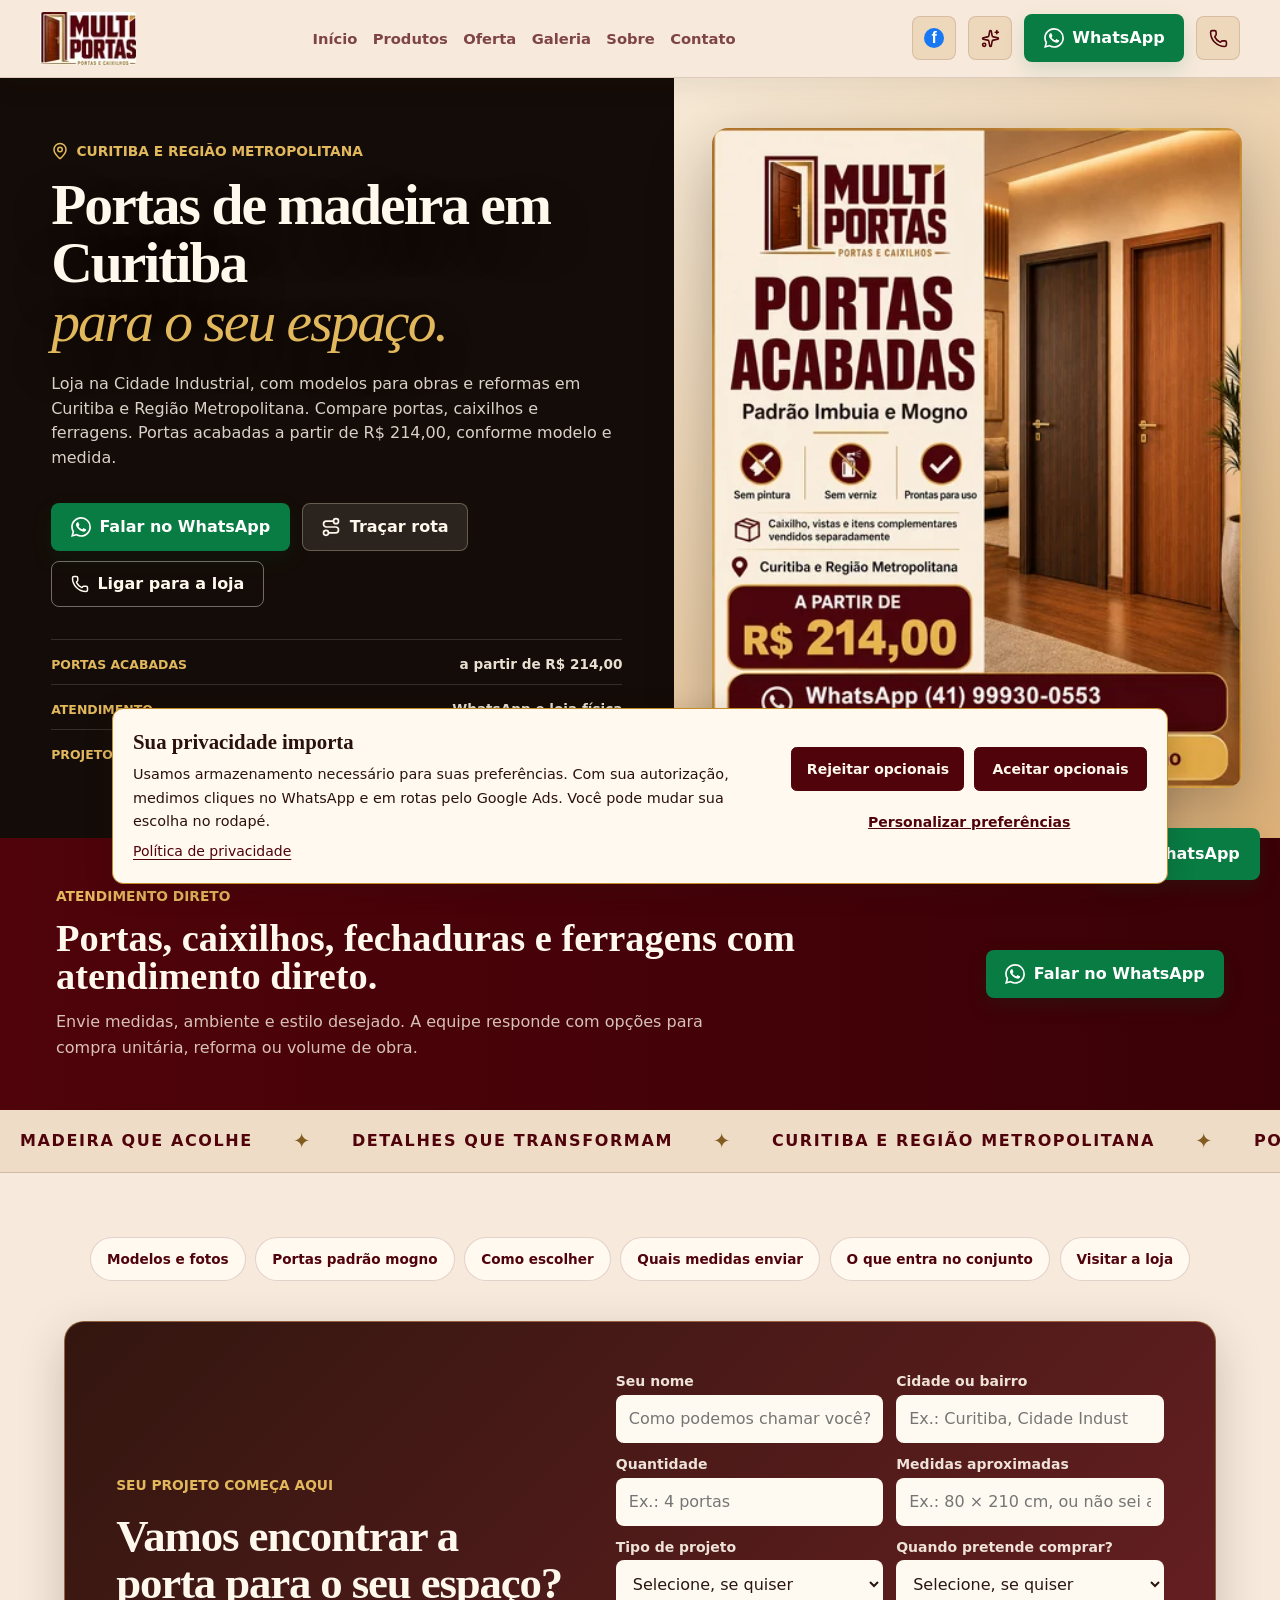
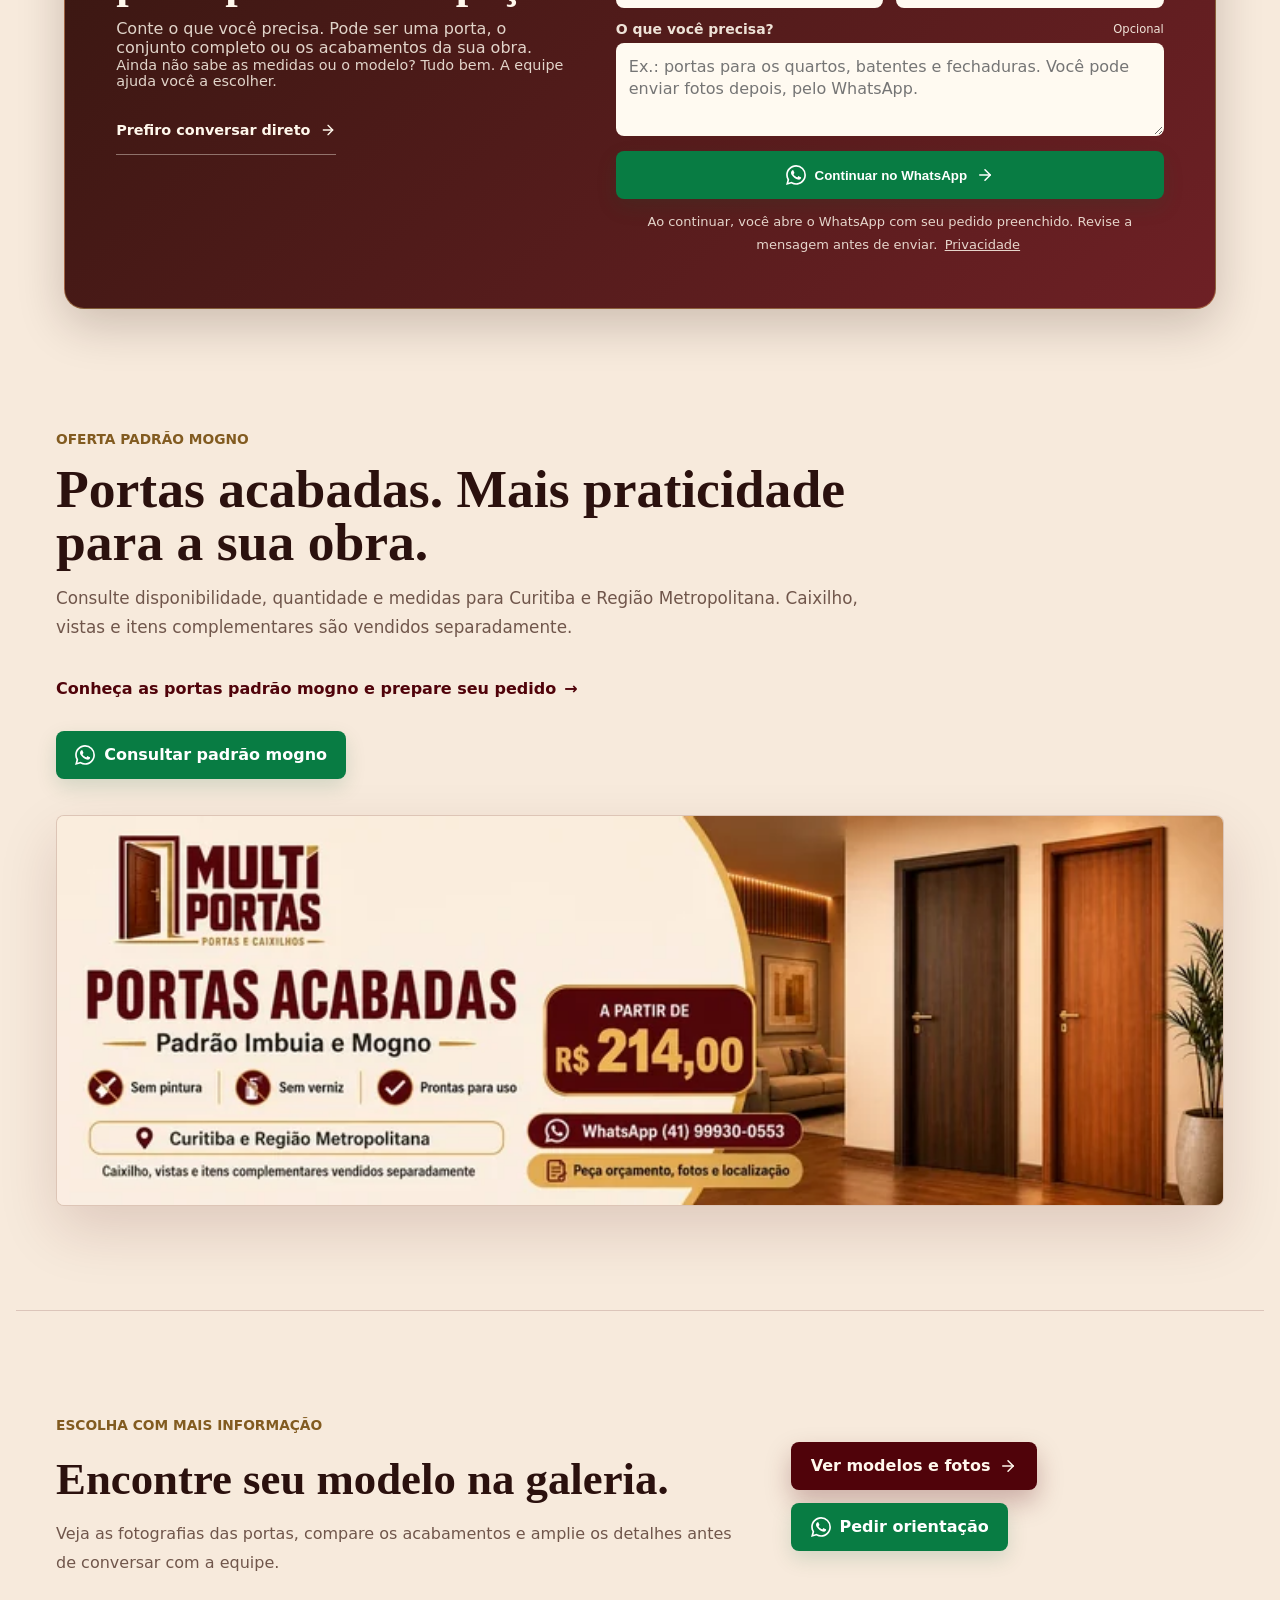
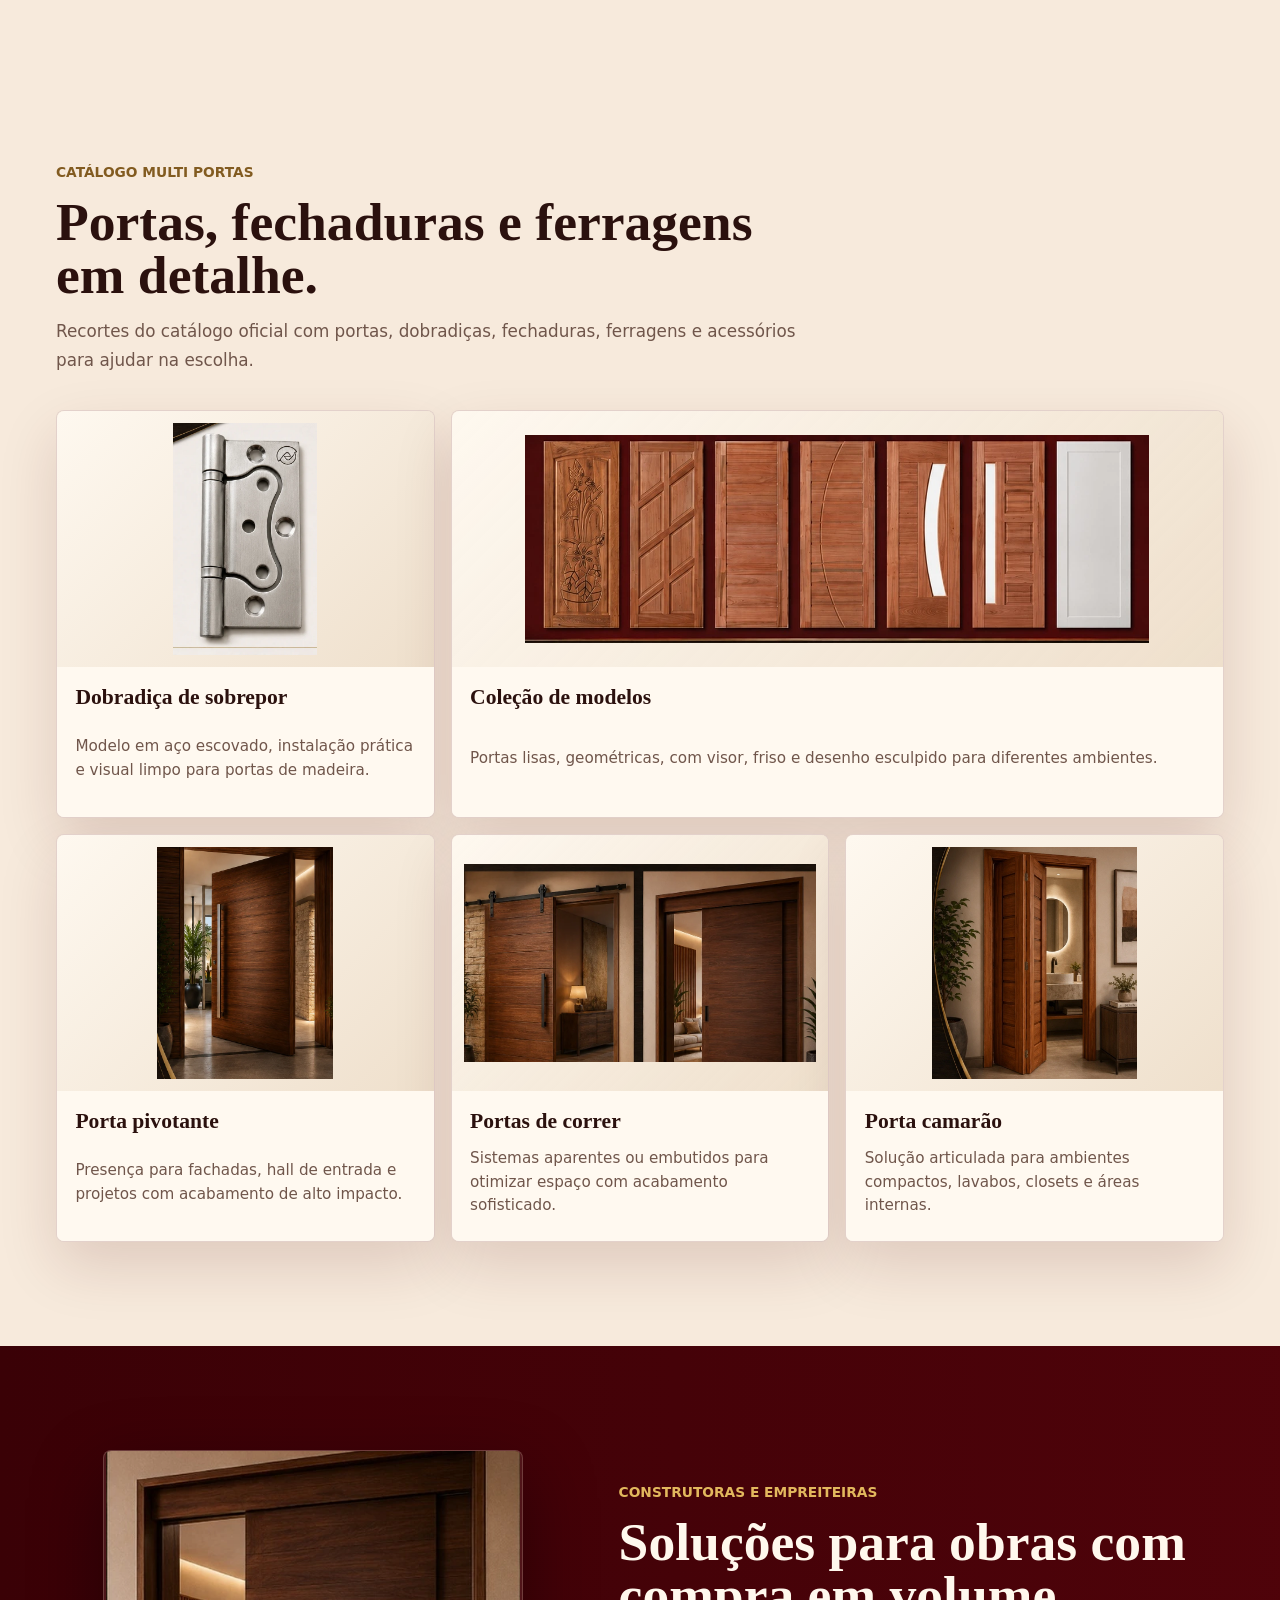
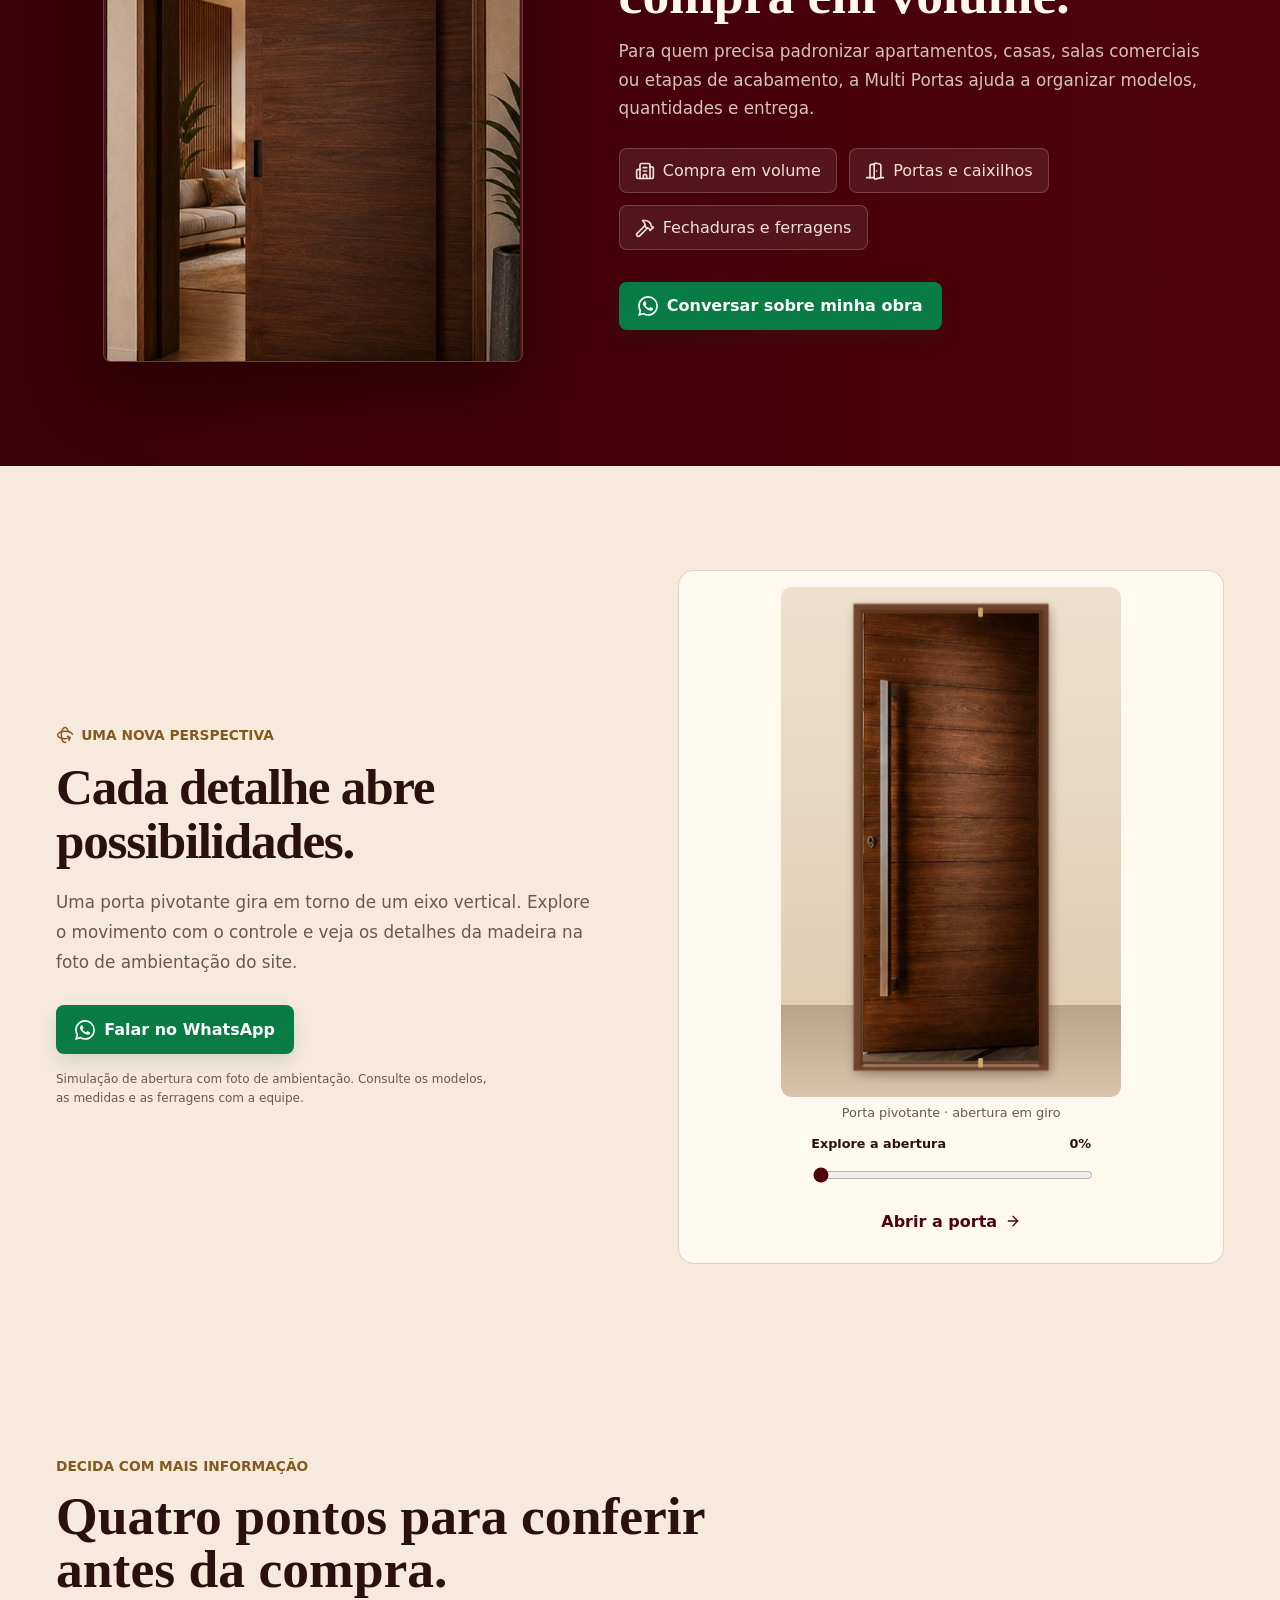
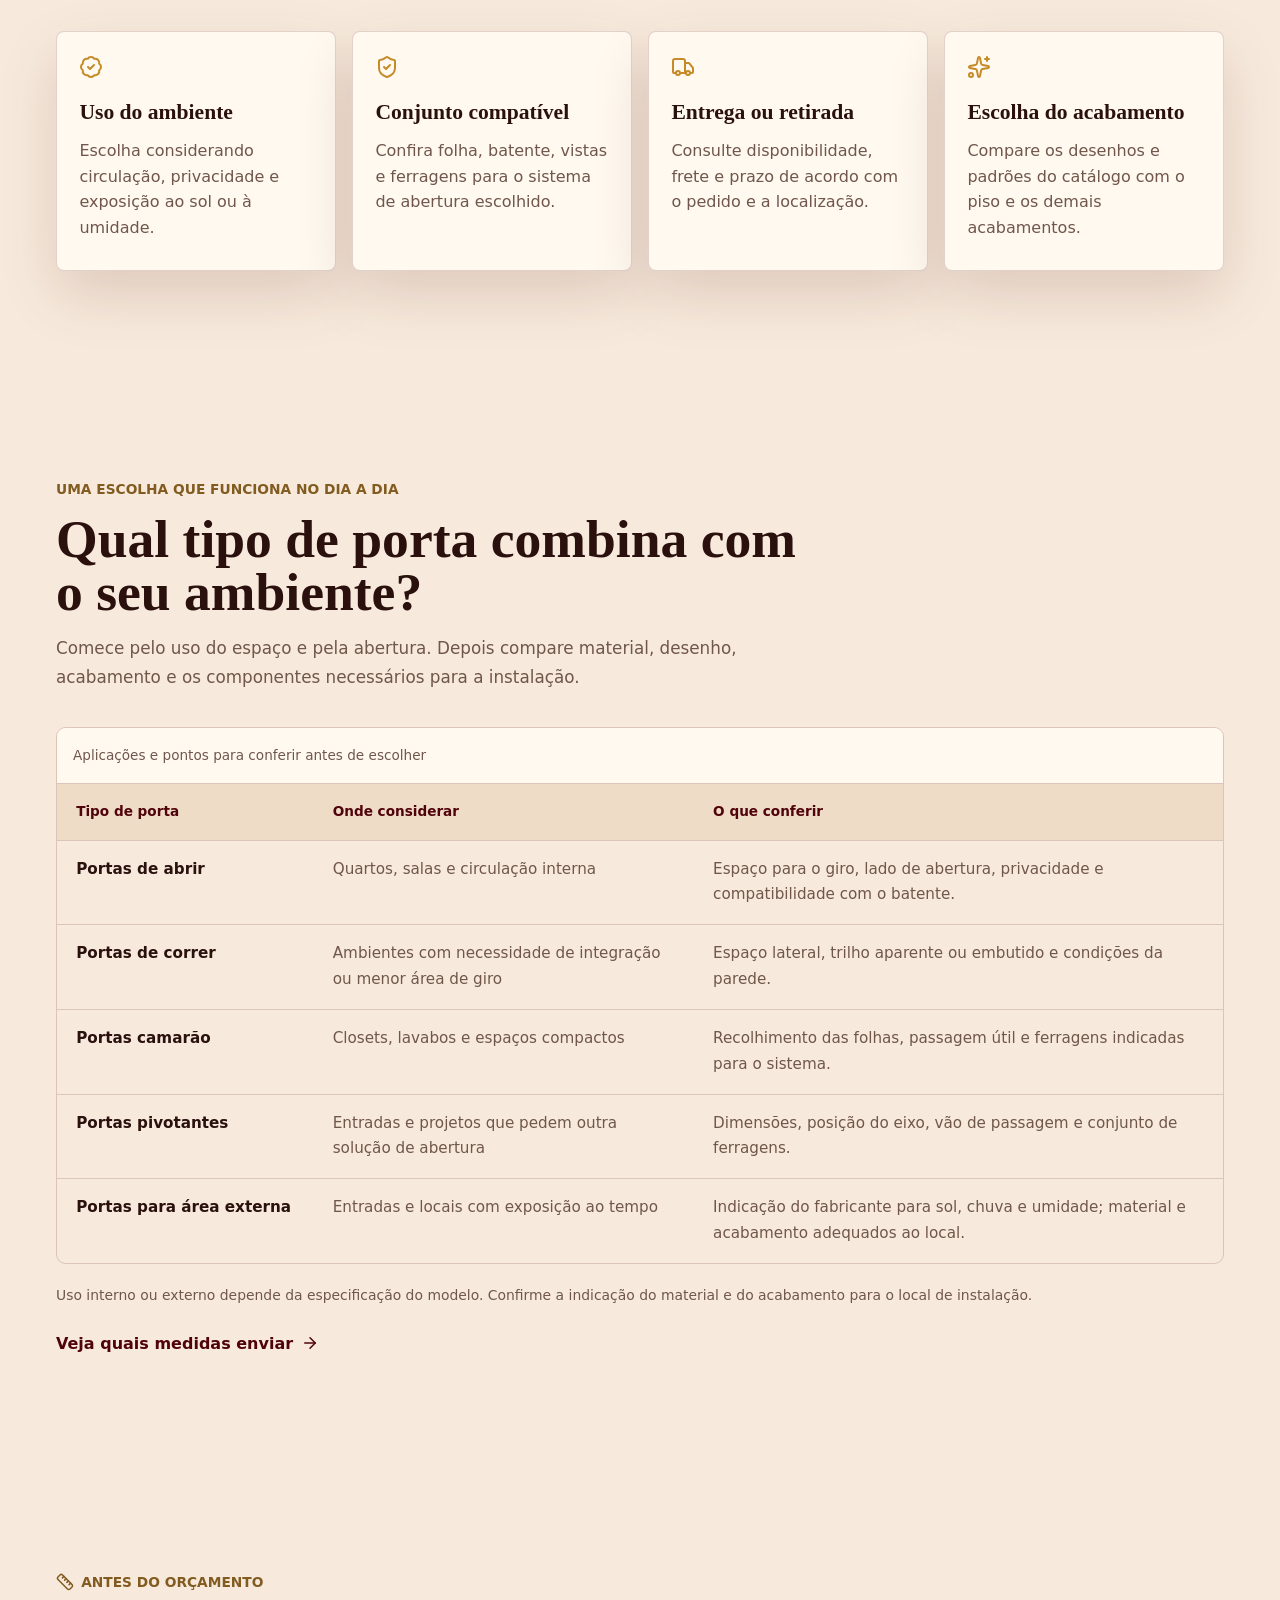
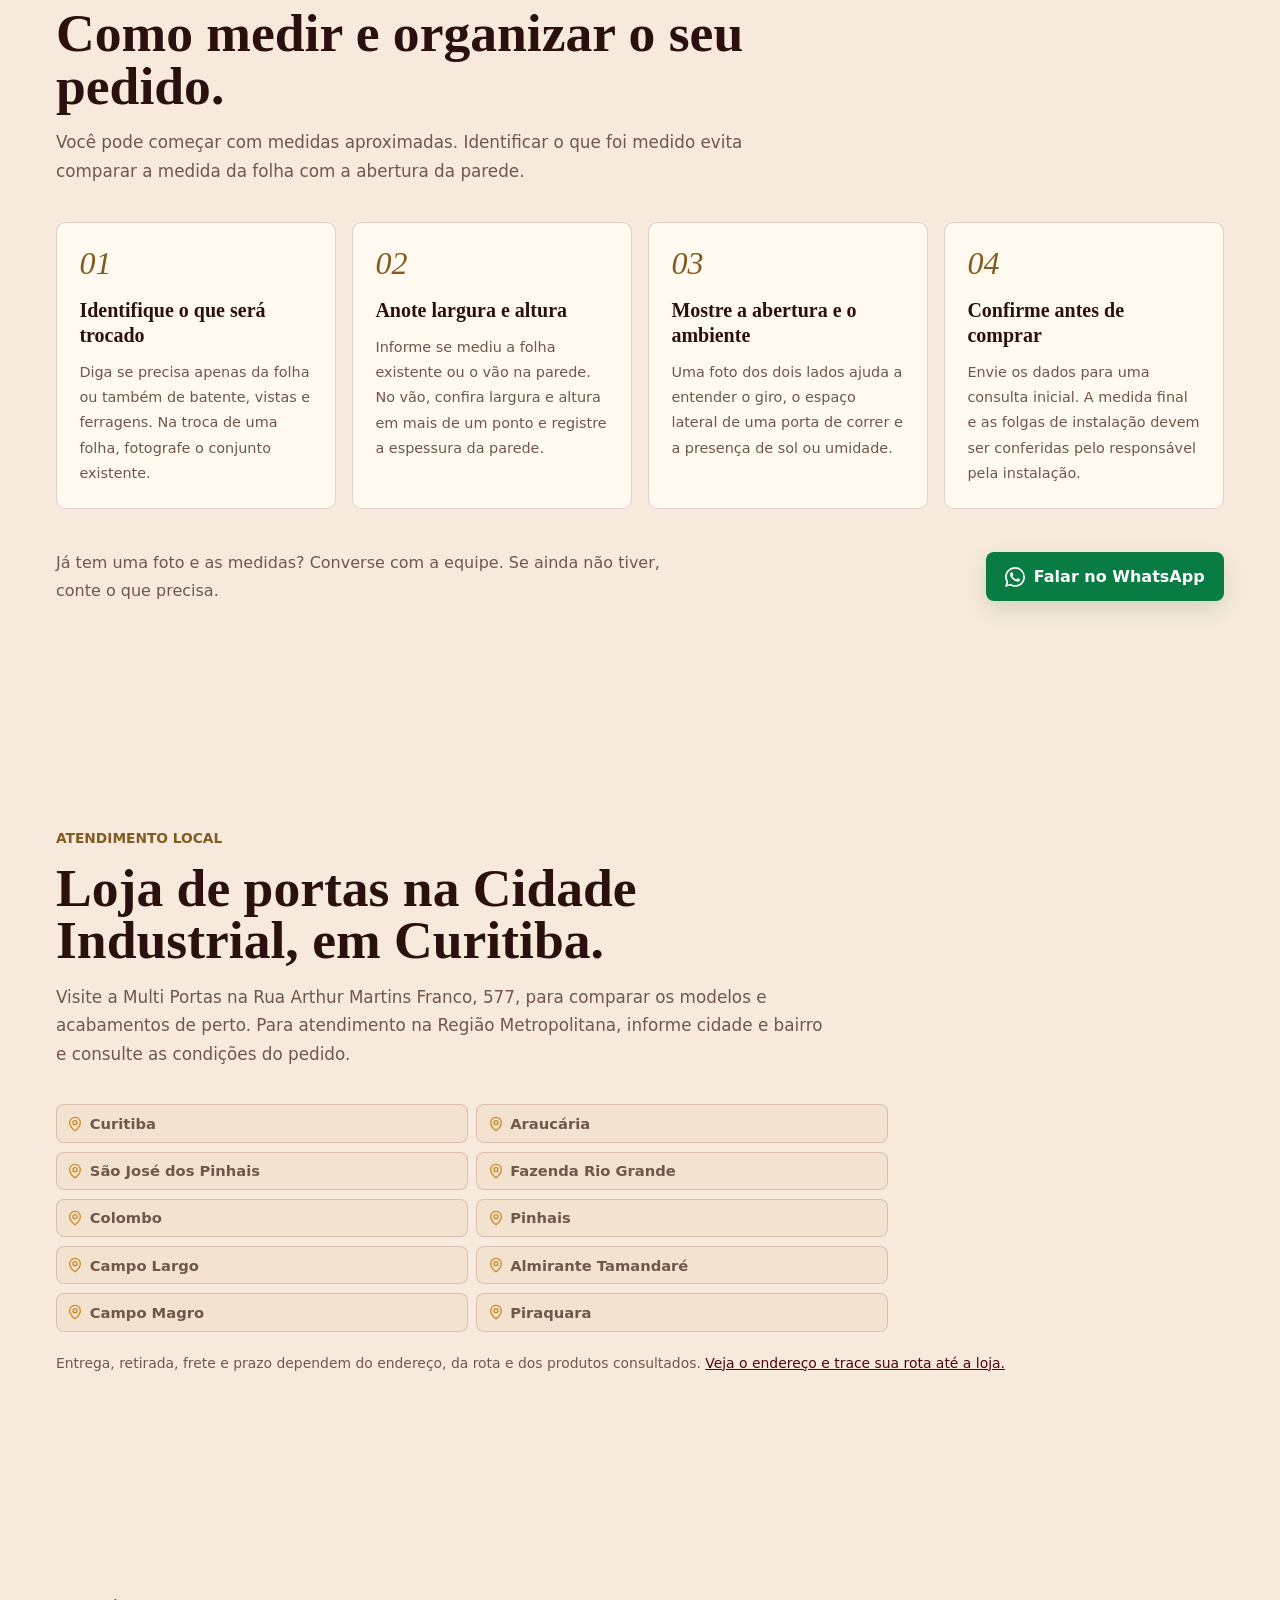
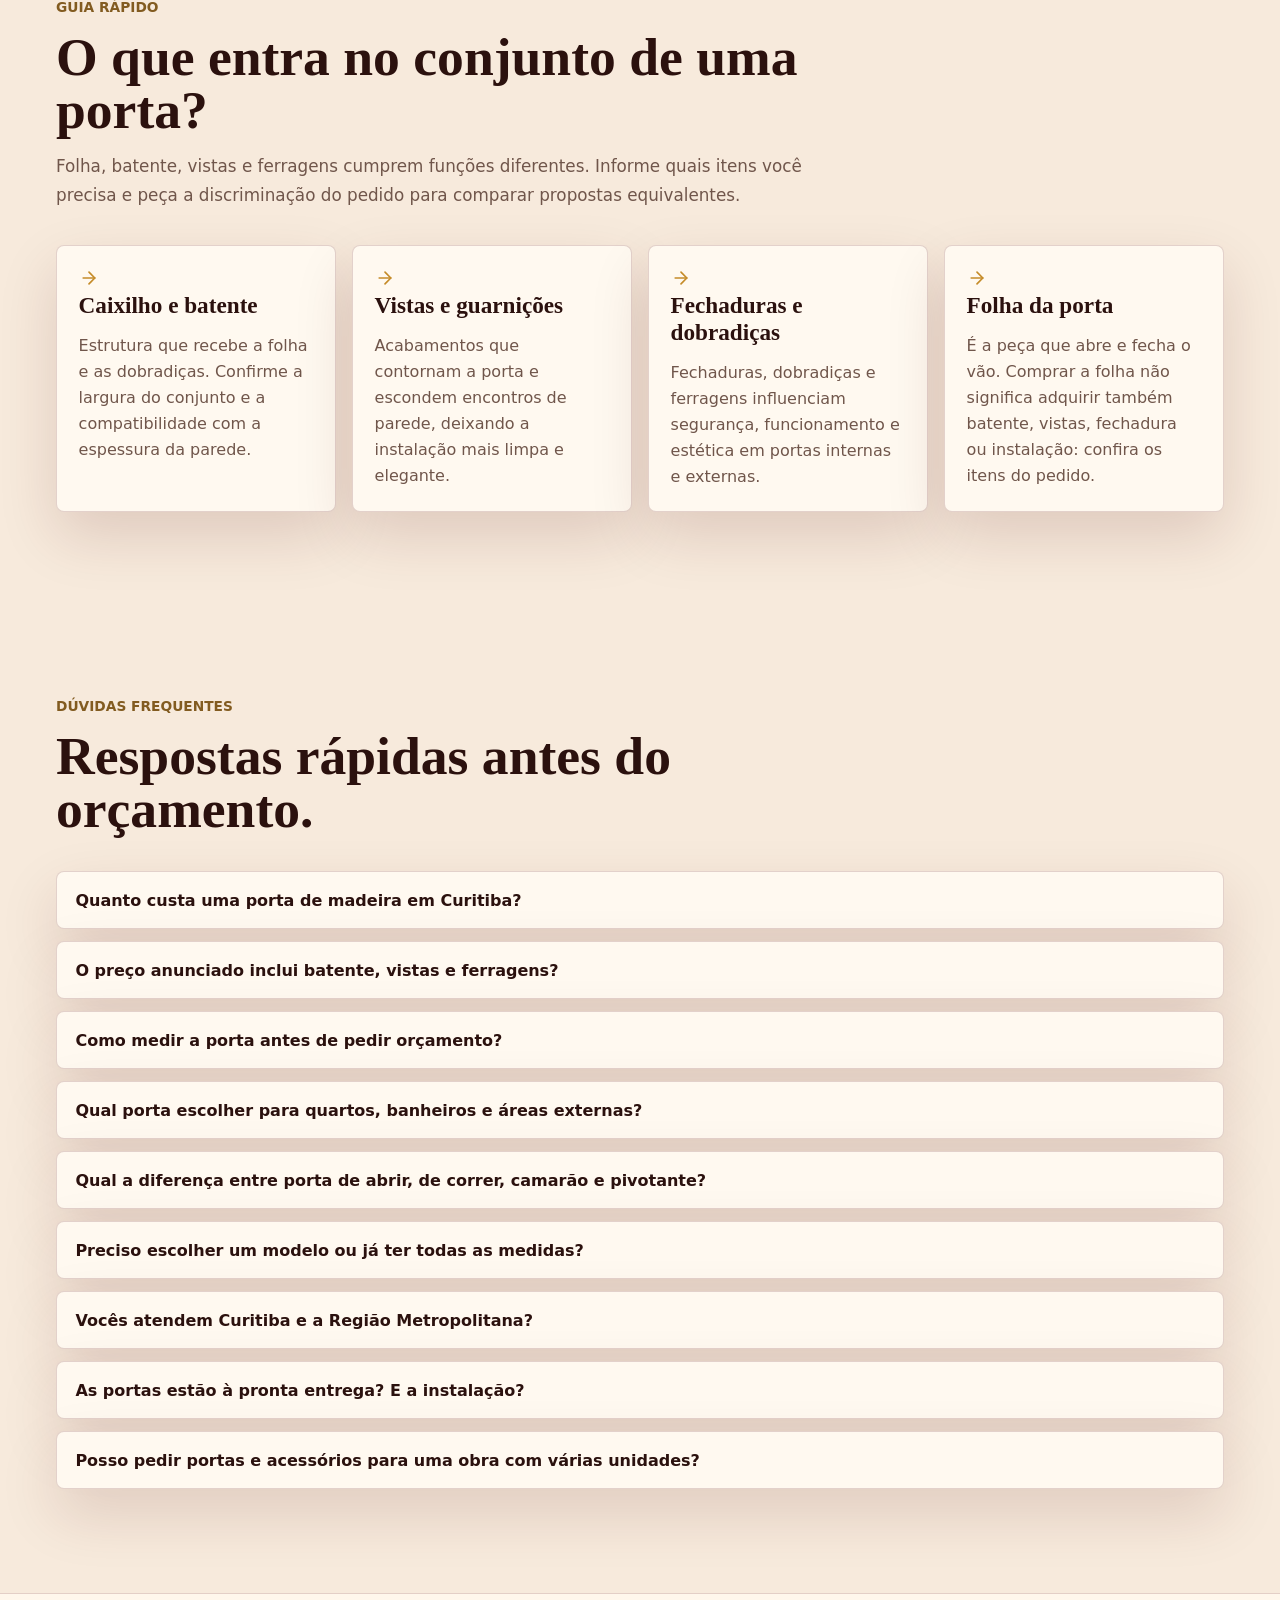
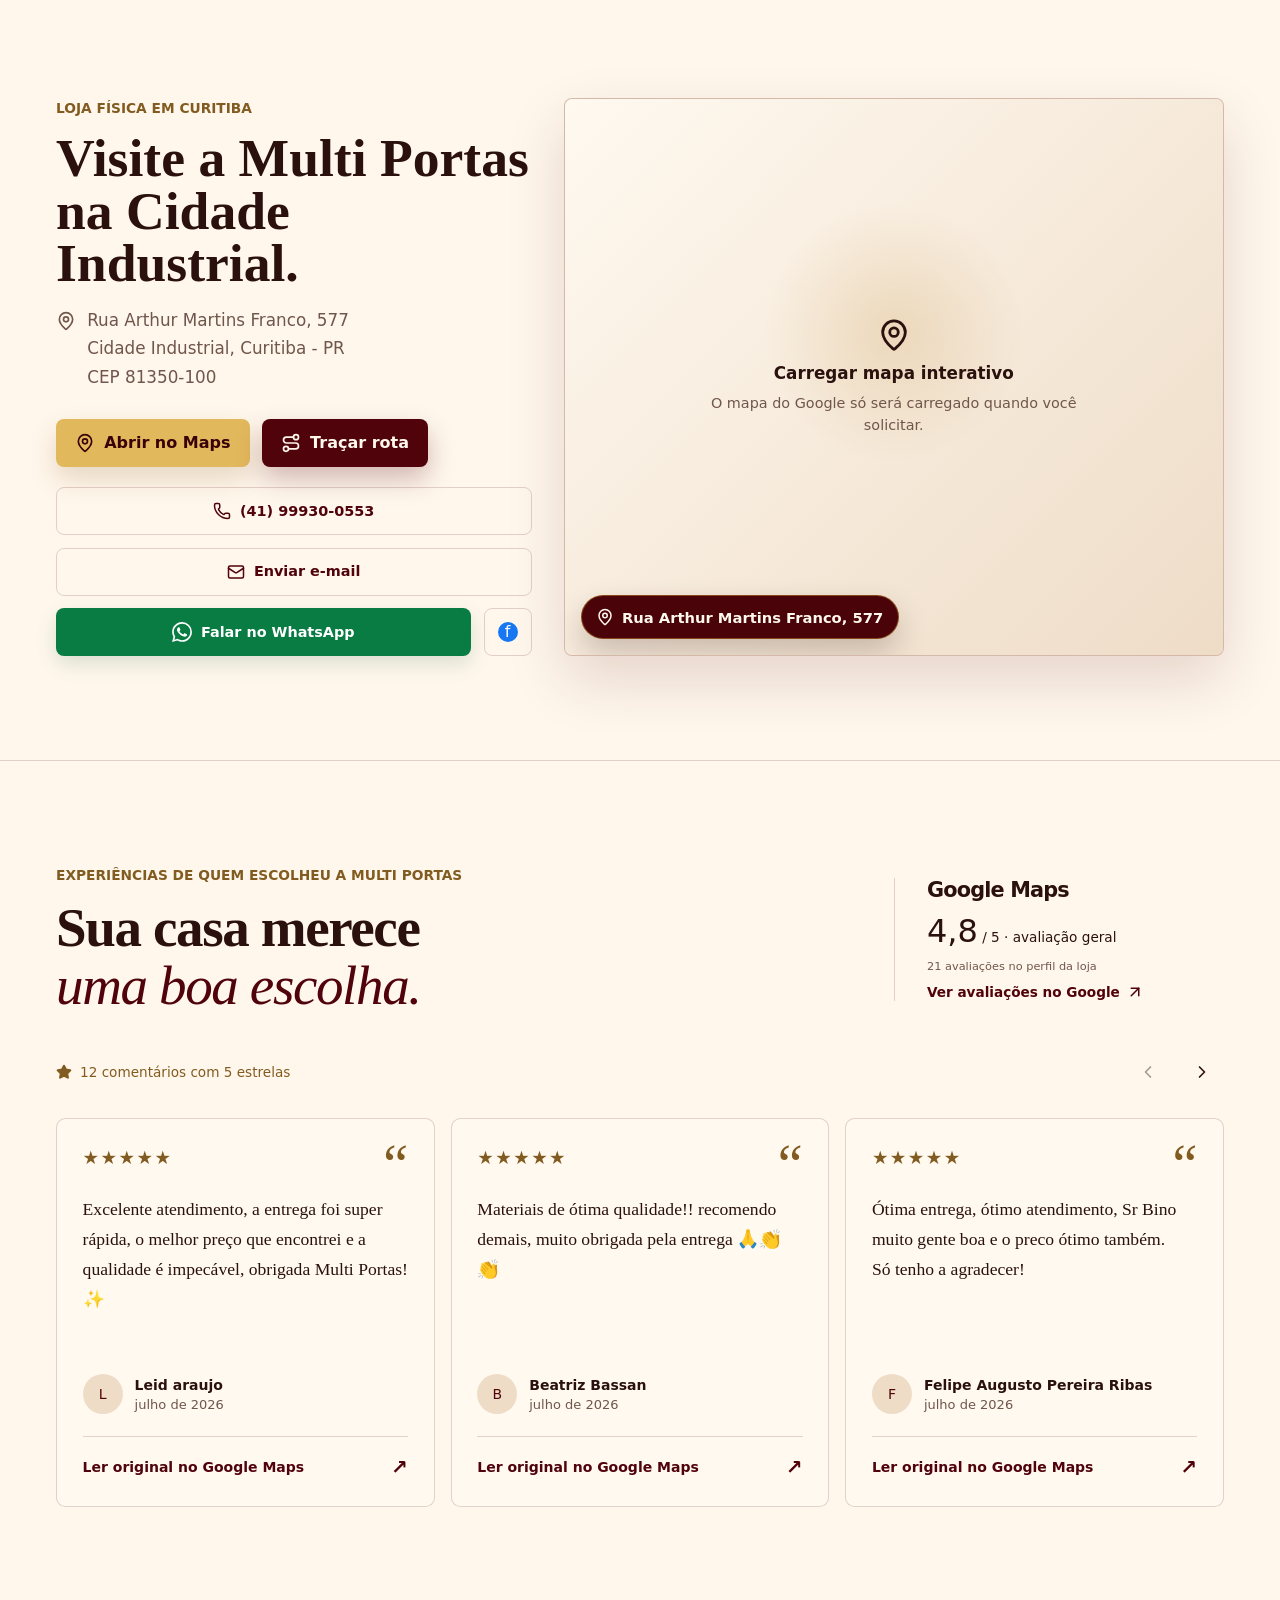
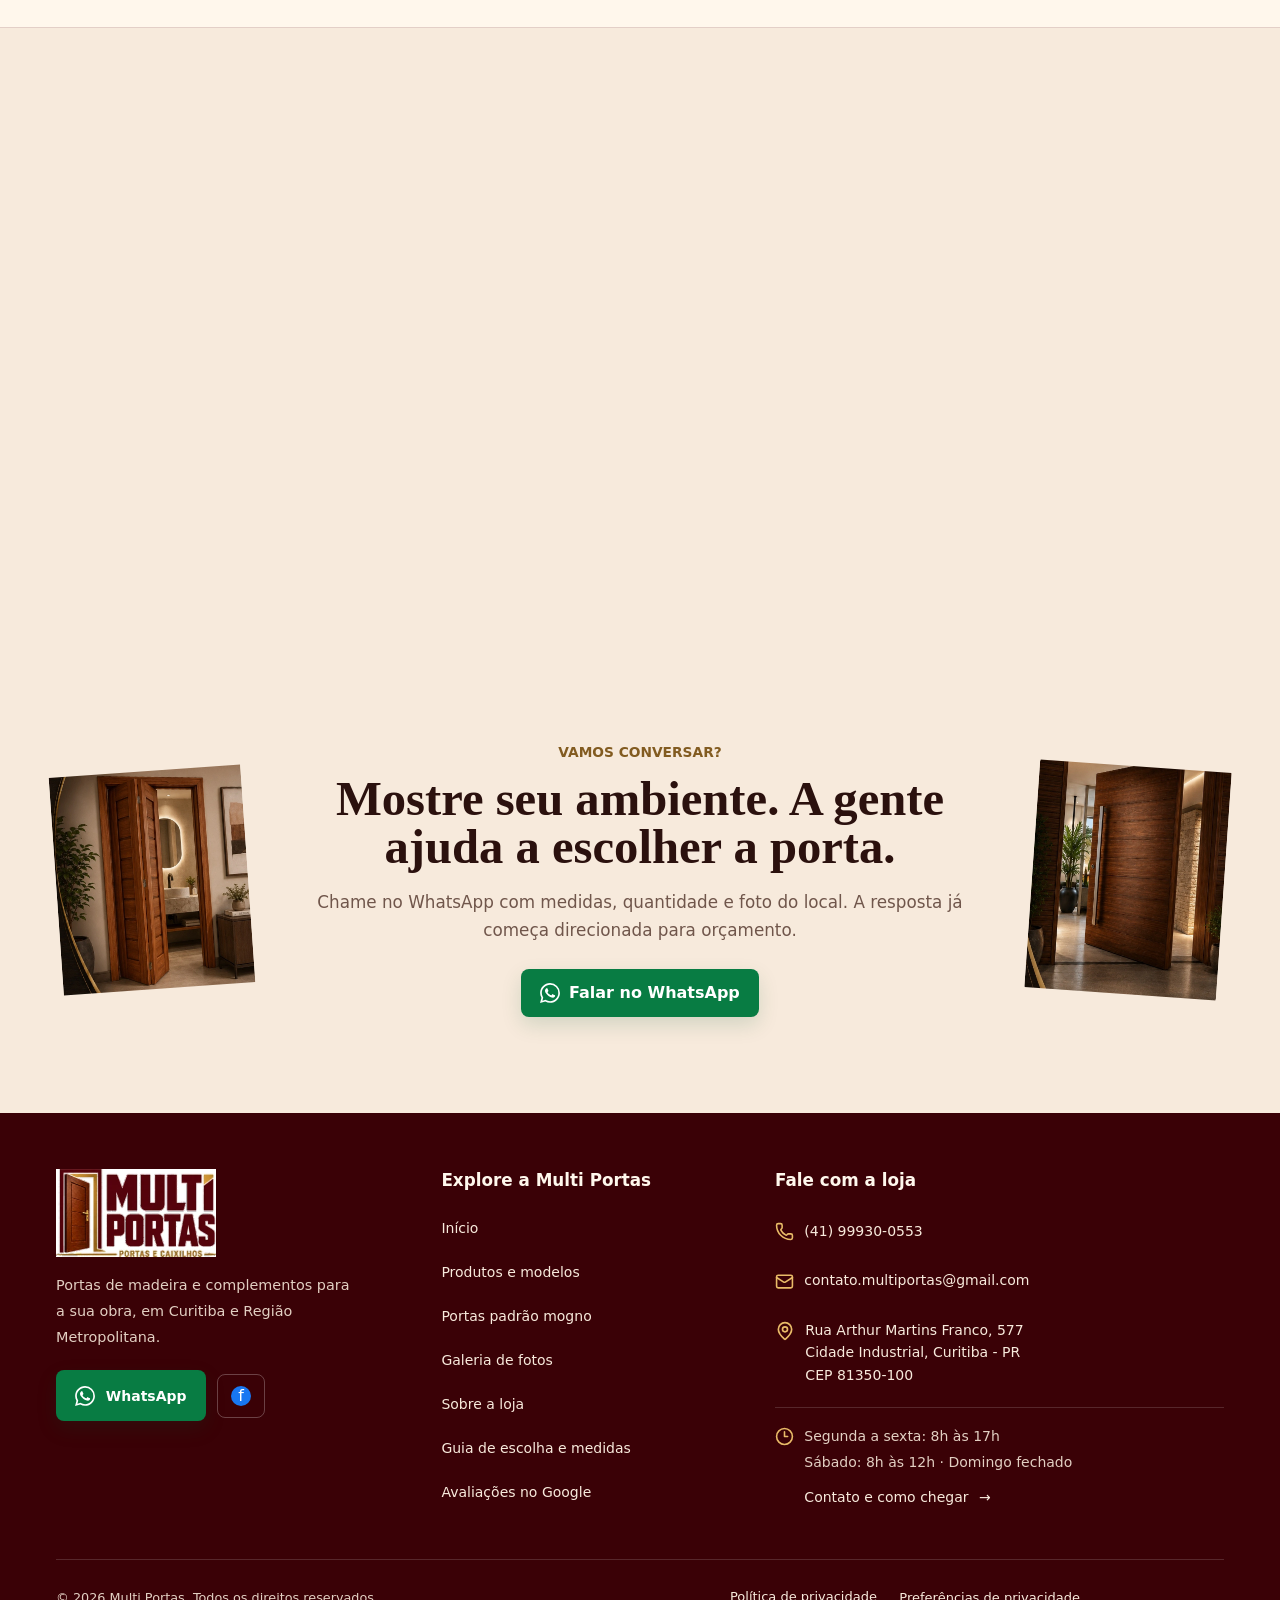
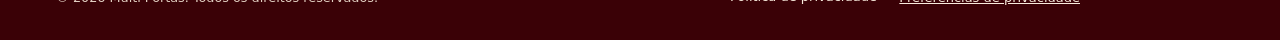
==== commit d2558cd2: "fix: publish compact home and offset pivot with correct layering" ====
--- a/index.html
+++ b/index.html
@@ -58,17 +58,16 @@
     <link rel="icon" href="/favicon.ico" sizes="any" />
     <link rel="apple-touch-icon" href="/apple-touch-icon.png" />
     <title>Loja de Portas de Madeira em Curitiba | Multi Portas</title>
-    <script type="application/ld+json">{"@context":"https://schema.org","@graph":[{"@type":"Store","@id":"https://multiportas.curitiba.br/#business","name":"Multi Portas","url":"https://multiportas.curitiba.br/","telephone":"+5541999300553","email":"contato.multiportas@gmail.com","description":"Loja de portas de madeira, caixilhos, batentes, vistas e ferragens na Cidade Industrial, em Curitiba, com atendimento para Curitiba e Região Metropolitana.","image":"https://multiportas.curitiba.br/images/portas-acabadas-mogno-multi-portas-640.webp","logo":"https://multiportas.curitiba.br/images/multi-portas-logo.png","openingHoursSpecification":[{"@type":"OpeningHoursSpecification","dayOfWeek":["Monday","Tuesday","Wednesday","Thursday","Friday"],"opens":"08:00","closes":"17:00"},{"@type":"OpeningHoursSpecification","dayOfWeek":["Saturday"],"opens":"08:00","closes":"12:00"}],"address":{"@type":"PostalAddress","streetAddress":"Rua Arthur Martins Franco, 577","addressLocality":"Curitiba","addressRegion":"PR","postalCode":"81350-100","addressCountry":"BR"},"sameAs":["https://www.facebook.com/p/Multi-Portas-61559518023236/","https://www.google.com/maps/search/?api=1&query=MULTI+PORTAS&query_place_id=ChIJryQxdNLi3JQRQMXNjzt3m7c"],"hasMap":"https://www.google.com/maps/search/?api=1&query=MULTI+PORTAS&query_place_id=ChIJryQxdNLi3JQRQMXNjzt3m7c","areaServed":[{"@type":"City","name":"Curitiba"},{"@type":"AdministrativeArea","name":"Região Metropolitana de Curitiba"}],"contactPoint":{"@type":"ContactPoint","telephone":"+5541999300553","email":"contato.multiportas@gmail.com","contactType":"sales","availableLanguage":"pt-BR"}},{"@type":"WebSite","@id":"https://multiportas.curitiba.br/#website","url":"https://multiportas.curitiba.br/","name":"Multi Portas","inLanguage":"pt-BR","publisher":{"@id":"https://multiportas.curitiba.br/#business"}},{"@type":"WebPage","@id":"https://multiportas.curitiba.br/#webpage","url":"https://multiportas.curitiba.br/","name":"Loja de Portas de Madeira em Curitiba | Multi Portas","description":"Multi Portas em Curitiba: portas de madeira, caixilhos e ferragens. Folhas acabadas a partir de R$ 214,00, conforme modelo e medida. Orçamento no WhatsApp.","inLanguage":"pt-BR","isPartOf":{"@id":"https://multiportas.curitiba.br/#website"},"about":{"@id":"https://multiportas.curitiba.br/#business"},"mainEntity":{"@id":"https://multiportas.curitiba.br/#catalogue"}},{"@type":"ItemList","@id":"https://multiportas.curitiba.br/#catalogue","name":"Modelos de portas do catálogo Multi Portas","numberOfItems":13,"itemListElement":[{"@type":"ListItem","position":1,"name":"Diagonal","url":"https://multiportas.curitiba.br/#modelo-diagonal","image":"https://multiportas.curitiba.br/assets/diagonal_0-DG77zG2C.jpg"},{"@type":"ListItem","position":2,"name":"Fundo UV frisada","url":"https://multiportas.curitiba.br/#modelo-fundo-uv-frisada","image":"https://multiportas.curitiba.br/assets/fundo-uv-frisada_0-16SoaH14.jpg"},{"@type":"ListItem","position":3,"name":"Fundo UV lisa","url":"https://multiportas.curitiba.br/#modelo-fundo-uv-lisa","image":"https://multiportas.curitiba.br/assets/fundo-uv-lisa_0-C5tGY_ri.jpg"},{"@type":"ListItem","position":4,"name":"Imbuia lisa","url":"https://multiportas.curitiba.br/#modelo-imbuia-lisa","image":"https://multiportas.curitiba.br/assets/imbuia-lisa_0-QxCGDtyi.jpg"},{"@type":"ListItem","position":5,"name":"Mexicana","url":"https://multiportas.curitiba.br/#modelo-mexicana","image":"https://multiportas.curitiba.br/assets/mexicana_0-DgFRpY-4.jpg"},{"@type":"ListItem","position":6,"name":"Mogno frisada","url":"https://multiportas.curitiba.br/#modelo-mogno-frisada","image":"https://multiportas.curitiba.br/assets/mogno-frisada_0-yyNNAey2.jpg"},{"@type":"ListItem","position":7,"name":"Mogno lisa","url":"https://multiportas.curitiba.br/#modelo-mogno-lisa","image":"https://multiportas.curitiba.br/assets/mogno-lisa_0-CZy7BUin.jpg"},{"@type":"ListItem","position":8,"name":"Pinus","url":"https://multiportas.curitiba.br/#modelo-pinus","image":"https://multiportas.curitiba.br/assets/pinus_0-dFEPnEPg.jpg"},{"@type":"ListItem","position":9,"name":"REF 100","url":"https://multiportas.curitiba.br/#modelo-ref-100","image":"https://multiportas.curitiba.br/assets/REF%20100_0-DqX3W8Ex.jpg"},{"@type":"ListItem","position":10,"name":"REF 105","url":"https://multiportas.curitiba.br/#modelo-ref-105","image":"https://multiportas.curitiba.br/assets/REF%20105_0-CN3YM5cg.jpg"},{"@type":"ListItem","position":11,"name":"REF 150","url":"https://multiportas.curitiba.br/#modelo-ref-150","image":"https://multiportas.curitiba.br/assets/REF%20150_0-DYzLr2XV.jpg"},{"@type":"ListItem","position":12,"name":"REF 1445","url":"https://multiportas.curitiba.br/#modelo-ref-1445","image":"https://multiportas.curitiba.br/assets/REF%201445-hD95Oato.jpg"},{"@type":"ListItem","position":13,"name":"Tijolinho","url":"https://multiportas.curitiba.br/#modelo-tijolinho","image":"https://multiportas.curitiba.br/assets/tijolinho_0--uP2u6LZ.jpg"}]}]}</script>
-    <script type="module" crossorigin src="/assets/home-CTBFOjLH.js"></script>
-    <link rel="modulepreload" crossorigin href="/assets/styles-CMOrVkVv.js">
-    <link rel="modulepreload" crossorigin href="/assets/catalog-CMm5zlfg.js">
-    <style data-document-css="/assets/styles-Cv2WWhet.css" data-css-sha256="5aaa33a1c90e0abdd048bbf026234e850751376a5007e87f4b1ea4c4abfcd22f">
-:root{--lightningcss-light:initial;--lightningcss-dark: ;color-scheme:light;--bg:#f7eadc;--bg-strong:#fff7ec;--ink:#2b110e;--muted:#70564b;--line:#50030a29;--surface:#fff9f0;--surface-2:#eedcc7;--wine:#50030a;--wine-2:#3a0106;--gold:#c58b28;--gold-2:#e2b85d;--kicker:#825b20;--wood:#945022;--olive:#666a43;--shadow:0 24px 60px #50030a24;--hero-text:#fff8ed;--hero-muted:#fff8edd6;--header-bg:#f7eadcf5;--header-ink:#50030a;--header-muted:#50030ab8;--header-line:#50030a24;--button-ink:#fff8ed;--radius:8px;font-synthesis:none;text-rendering:optimizelegibility;-webkit-font-smoothing:antialiased;-moz-osx-font-smoothing:grayscale;font-family:Inter,ui-sans-serif,system-ui,-apple-system,BlinkMacSystemFont,Segoe UI,sans-serif}*{box-sizing:border-box}html{scroll-behavior:smooth;-webkit-text-size-adjust:100%;-moz-text-size-adjust:100%;text-size-adjust:100%}body{background:var(--bg);color:var(--ink);letter-spacing:0;margin:0}body::selection{background:var(--gold);color:var(--wine-2)}a{color:inherit;text-decoration:none}img,video{max-width:100%;display:block}main,section,article,header,footer,nav,div,span,button{min-width:0}h1,h2,h3,p,strong,small,address,summary,dd{overflow-wrap:anywhere;max-width:100%}button,a{-webkit-tap-highlight-color:transparent}:where(a,button,summary):focus-visible{outline:3px solid var(--gold);outline-offset:3px}.site-header{z-index:20;min-height:4.75rem;color:var(--header-ink);background:var(--header-bg);border-bottom:1px solid var(--header-line);-webkit-backdrop-filter:blur(18px);backdrop-filter:blur(18px);justify-content:space-between;align-items:center;gap:1.25rem;padding:.75rem 2.5rem;display:flex;position:fixed;top:0;left:0;right:0;box-shadow:0 8px 28px #2a150c14}.brand{flex:none;align-items:center;min-width:6rem;display:inline-flex}.brand-logo-frame,.footer-logo-frame{display:block;position:relative;overflow:hidden}.brand-logo-frame{aspect-ratio:481/264;background:#fff;border-radius:4px;width:6rem}.brand-logo-frame img,.footer-logo-frame img{object-fit:cover;filter:drop-shadow(0 6px 18px #00000052);width:100%;height:100%;position:static}.brand-logo-frame img{max-width:100%}.nav-links{justify-content:center;align-items:center;gap:1.6rem;font-size:.92rem;font-weight:700;display:flex}.nav-links a{color:var(--header-muted)}.nav-links a:hover{color:var(--wine)}.header-actions,.hero-actions,.location-actions{flex-wrap:wrap;align-items:center;gap:.75rem;display:flex}.icon-button{border-radius:var(--radius);color:currentColor;cursor:pointer;background:#fff7e814;border:1px solid #ffefcf38;place-items:center;width:2.75rem;height:2.75rem;transition:transform .18s,background .18s,border-color .18s;display:inline-grid}.site-header .icon-button{color:var(--header-ink);border-color:var(--header-line);background:color-mix(in srgb, var(--header-bg) 82%, var(--gold) 18%)}.icon-button:hover{background:#fff7e829;border-color:#ffefcf5c;transform:translateY(-1px)}.icon-button:disabled{opacity:.42;cursor:not-allowed}.icon-button:disabled:hover{background:#fff7e814;border-color:#ffefcf38;transform:none}.site-header .icon-button:hover{border-color:color-mix(in srgb, var(--gold) 58%, transparent);background:color-mix(in srgb, var(--header-bg) 68%, var(--gold) 32%)}.social-button{font-family:Arial,sans-serif;font-weight:900}.facebook-mark{color:#fff;background:#1877f2;border-radius:50%;place-items:center;width:1.25rem;height:1.25rem;font-size:1rem;line-height:1;display:inline-grid}.button{border-radius:var(--radius);cursor:pointer;border:1px solid #0000;justify-content:center;align-items:center;gap:.55rem;min-height:3rem;padding:.82rem 1.15rem;font-weight:800;line-height:1;transition:transform .18s,box-shadow .18s,background .18s,border-color .18s;display:inline-flex}.button:hover{transform:translateY(-1px)}.button--primary{color:var(--button-ink);background:var(--wine);box-shadow:0 12px 26px #50030a42}.button--primary:hover{background:var(--wine-2)}.button--secondary{color:var(--wine-2);background:var(--gold-2);box-shadow:0 12px 26px #87531c33}.button--glass{color:var(--hero-text);-webkit-backdrop-filter:blur(14px);backdrop-filter:blur(14px);background:#fff7e81a;border-color:#ffefcf47}.button--ghost{min-height:2.6rem;color:var(--wine);border-color:var(--line);box-shadow:none;background:0 0}.button--ghost:hover{border-color:var(--gold);color:var(--ink);background:#c491421a}.hero{min-height:84svh;color:var(--hero-text);background:#140c08;grid-template-columns:minmax(0,.94fr) minmax(28rem,.72fr);display:grid;position:relative;overflow:hidden}.hero-shade{width:100%;height:100%;position:absolute;inset:0}.hero-media{z-index:0;background:linear-gradient(145deg,#f7ead7,#d49a51 140%);grid-area:1/2;place-items:center;min-width:0;height:100%;padding:clamp(.75rem,1.5vw,1.35rem);display:grid;position:relative}.hero-media picture{width:100%;height:100%;display:block}.hero-media img{object-fit:contain;object-position:center;border-radius:1rem;width:100%;height:100%;max-height:84svh;display:block;box-shadow:0 1.5rem 4rem #00000047}.hero-shade{z-index:1;pointer-events:none;background:linear-gradient(90deg,#0e0805fa,#0e0805eb 48%,#0e08051f 66%),linear-gradient(#0000 45%,#0e08058c)}.hero-content{z-index:2;grid-area:1/1;align-self:center;width:min(100%,48rem);padding:7.25rem 2.5rem 4.5rem;position:relative}.eyebrow,.section-kicker{text-transform:uppercase;align-items:center;gap:.45rem;margin:0 0 1rem;font-size:.86rem;font-weight:900;display:inline-flex}.eyebrow{color:var(--gold-2)}.section-kicker{color:var(--kicker)}.campaign-band .section-kicker,.works-band .section-kicker{color:var(--gold-2)}.hero h1,.section-heading h2,.campaign-band h2,.works-content h2,.location-copy h2,.final-cta h2{letter-spacing:0;margin:0;font-family:Georgia,Times New Roman,serif;font-weight:700;line-height:.98}.hero h1{text-shadow:0 18px 42px #0000006b;max-width:49rem;font-size:5.75rem}.hero-subtitle{width:min(100%,43rem);max-width:43rem;color:var(--hero-muted);overflow-wrap:break-word;margin:1.25rem 0 0;font-size:1.25rem;line-height:1.55}.hero-actions{margin-top:2rem}.hero-metrics{border-radius:var(--radius);-webkit-backdrop-filter:blur(14px);backdrop-filter:blur(14px);background:#ffefcf2e;border:1px solid #ffefcf33;grid-template-columns:repeat(3,minmax(0,1fr));gap:1px;width:min(100%,52rem);margin:2.15rem 0 0;padding:0;display:grid;overflow:hidden}.hero-metrics div{background:#110a0685;padding:1rem}.hero-metrics dt{color:var(--gold-2);text-transform:uppercase;font-size:.78rem;font-weight:900}.hero-metrics dd{color:#fff7e8e6;margin:.25rem 0 0;font-weight:700}.campaign-band{color:var(--hero-text);background:linear-gradient(90deg, #50030afa, #3a0106f5), var(--wine-2)}.qualification-card{color:#fff8ec;background:linear-gradient(135deg,#33160f,#6e2025);border:1px solid #eebe6e6b;border-radius:1.25rem;grid-template-columns:minmax(0,.9fr) minmax(0,1.1fr);align-items:center;gap:clamp(1.5rem,4vw,3.5rem);width:min(100% - 2rem,72rem);margin:0 auto;padding:clamp(1.4rem,3vw,2.5rem);display:grid;box-shadow:0 1rem 3rem #220a0433}.qualification-card h2{color:#fff8ec;margin:.2rem 0 .75rem}.qualification-card p:not(.section-kicker){color:#fff8ecd6;max-width:40rem;margin:0}.qualification-form{grid-template-columns:repeat(2,minmax(0,1fr));gap:.8rem;display:grid}.qualification-form label{color:#fff8ece6;gap:.35rem;font-size:.78rem;font-weight:800;display:grid}.qualification-form input,.qualification-form select{color:#29160f;min-width:0;min-height:2.85rem;font:inherit;background:#fffaf1;border:1px solid #fff8ec6b;border-radius:.6rem;padding:.7rem .75rem}.qualification-form .button{grid-column:1/-1;justify-content:center;margin-top:.15rem}.campaign-inner{justify-content:space-between;align-items:center;gap:2rem;width:min(100%,78rem);margin:0 auto;padding:3rem 2.5rem;display:flex}.campaign-band h2{max-width:52rem;font-size:2.4rem}.campaign-band p:not(.section-kicker){color:#fff7e8c7;max-width:44rem;margin:.85rem 0 0;line-height:1.65}.offer-section{gap:2.25rem;width:min(100%,78rem);margin:0 auto;padding:6.5rem 2.5rem;display:grid}.offer-copy{max-width:52rem}.offer-copy h2{letter-spacing:0;margin:0;font-family:Georgia,Times New Roman,serif;font-size:3.35rem;line-height:.98}.offer-copy p:not(.section-kicker){color:var(--muted);margin:1rem 0 1.6rem;font-size:1.05rem;line-height:1.7}.offer-artwork{border:1px solid var(--line);border-radius:var(--radius);width:100%;box-shadow:var(--shadow);background:#f8ead7;display:block;overflow:hidden}.offer-artwork img{object-fit:contain;width:100%;height:auto;display:block}.section{width:min(100%,78rem);margin:0 auto;padding:6.5rem 2.5rem}.section-heading{max-width:48rem;margin-bottom:2.25rem}.section-heading--inline{justify-content:space-between;align-items:end;gap:1.5rem;width:min(100%,78rem);max-width:none;margin:0 auto 2rem;padding:0 2.5rem;display:flex}.section-heading h2,.works-content h2,.location-copy h2,.final-cta h2{font-size:3.35rem}.section-heading p:not(.section-kicker),.works-content p:not(.section-kicker),.location-copy address,.final-cta p:not(.section-kicker){color:var(--muted);margin:1rem 0 0;font-size:1.05rem;line-height:1.7}.product-grid{grid-template-columns:repeat(4,minmax(0,1fr));gap:1rem;display:grid}.benefit-item,.gallery-card{border:1px solid var(--line);border-radius:var(--radius);background:var(--surface);box-shadow:var(--shadow)}.product-card{border:1px solid var(--line);border-radius:var(--radius);width:100%;color:inherit;text-align:left;background:var(--surface);box-shadow:var(--shadow);cursor:zoom-in;grid-template-rows:24rem auto;padding:0;transition:transform .18s,border-color .18s,box-shadow .18s;display:grid;overflow:hidden}.product-card:hover{border-color:#c491428a;transform:translateY(-2px);box-shadow:0 28px 74px #3f1f113d}.product-card picture,.product-card img{width:100%;height:100%}.product-card picture{display:block}.product-card img{object-fit:contain;object-position:center;background:linear-gradient(145deg, #ffffffc7, #efe1ceb8), var(--surface-2);padding:.75rem;display:block}.product-card>span{z-index:1;background:var(--surface);gap:.35rem;min-width:0;padding:1rem;display:grid;position:relative}.product-card strong,.gallery-card h3,.benefit-item h3{letter-spacing:0;margin:0;font-family:Georgia,Times New Roman,serif;font-size:1.35rem}.product-card small{color:var(--muted);font-size:.82rem;line-height:1.4;display:block}.products-cta{flex-wrap:wrap;justify-content:center;gap:.8rem 1.5rem;margin-top:2rem;display:flex}.gallery-card p,.benefit-item p{color:var(--muted);margin:0;line-height:1.6}.catalog-section{padding-top:5rem}.catalog-grid{grid-template-columns:repeat(3,minmax(0,1fr));gap:1rem;display:grid}.catalog-card{border:1px solid var(--line);border-radius:var(--radius);width:100%;min-height:25.5rem;color:inherit;text-align:left;background:var(--surface);box-shadow:var(--shadow);cursor:zoom-in;grid-template-rows:16rem 1fr;padding:0;transition:transform .18s,border-color .18s,box-shadow .18s;display:grid;overflow:hidden}.catalog-card:hover{border-color:#c491428a;transform:translateY(-2px);box-shadow:0 28px 74px #3f1f113d}.catalog-card img{object-fit:contain;background:linear-gradient(135deg, #fffaf2f0, #efe1ceb8), var(--surface-2);width:100%;height:100%;padding:.75rem}.catalog-card span{z-index:1;background:var(--surface);gap:.6rem;min-width:0;padding:1.15rem;display:grid;position:relative}.catalog-card strong{font-family:Georgia,Times New Roman,serif;font-size:1.35rem;line-height:1.08}.catalog-card small{color:var(--muted);font-size:.95rem;line-height:1.55}.gallery-section{background:var(--bg-strong);border-top:1px solid var(--line);border-bottom:1px solid var(--line);padding:5rem 0 6.5rem}.gallery-controls{color:var(--ink);gap:.6rem;display:flex}.gallery-track{scroll-snap-type:x mandatory;grid-auto-columns:minmax(21rem,32rem);grid-auto-flow:column;align-items:stretch;gap:1rem;width:100%;padding:0 2.5rem 1rem;scroll-padding-inline:2.5rem;display:grid;overflow-x:auto}.gallery-track::-webkit-scrollbar{height:.7rem}.gallery-track::-webkit-scrollbar-thumb{background:var(--gold);border-radius:99px}.gallery-card{scroll-snap-align:start;grid-template-rows:18rem minmax(9.5rem,1fr);height:100%;display:grid;overflow:hidden}.gallery-card img{object-fit:contain;object-position:center;background:var(--surface-2);width:100%;height:100%;padding:.65rem}.gallery-card div{z-index:1;background:var(--surface);align-self:stretch;min-width:0;padding:1.2rem;position:relative}.works-band{color:var(--hero-text);background:linear-gradient(90deg, #3a0106fc, #50030af2), var(--wine-2);grid-template-columns:minmax(18rem,.85fr) minmax(0,1fr);align-items:center;gap:3rem;padding:6.5rem max(2.5rem,50% - 36.5rem);display:grid;position:relative;overflow:hidden}.works-band>img{aspect-ratio:1;object-fit:cover;border-radius:var(--radius);background:#fff7e814;border:1px solid #ffefcf2e;width:100%;box-shadow:0 24px 70px #00000061}.works-content p:not(.section-kicker){color:#fff7e8c7}.works-list{flex-wrap:wrap;gap:.75rem;margin:1.6rem 0 2rem;display:flex}.works-list span{border-radius:var(--radius);color:#fff7e8e6;background:#fff7e814;border:1px solid #ffefcf33;align-items:center;gap:.5rem;min-height:2.8rem;padding:.7rem .95rem;display:inline-flex}.benefits-section{padding-top:5.5rem}.benefit-grid{grid-template-columns:repeat(4,minmax(0,1fr));gap:1rem;display:grid}.benefit-item{min-height:15rem;padding:1.4rem}.benefit-item svg{color:var(--gold)}.benefit-item h3{margin-top:1.1rem}.benefit-item p{margin-top:.8rem}.local-seo-section,.faq-section{padding-top:5rem}.local-grid{grid-template-columns:minmax(0,1fr) minmax(18rem,.82fr);gap:1rem;display:grid}.local-panel,.glossary-card,.faq-list details{border:1px solid var(--line);border-radius:var(--radius);background:var(--surface);box-shadow:var(--shadow)}.local-panel{padding:1.35rem}.local-panel h3,.glossary-card h3{margin:0 0 .9rem;font-family:Georgia,Times New Roman,serif;font-size:1.45rem}.local-panel p{color:var(--muted);margin:0;line-height:1.65}.keyword-cloud{flex-wrap:wrap;gap:.6rem;display:flex}.keyword-cloud span,.area-list li{border:1px solid var(--line);border-radius:var(--radius);background:#c4914214;align-items:center;min-height:2.4rem;display:inline-flex}.keyword-cloud span{color:var(--ink);padding:.55rem .75rem;font-size:.93rem;font-weight:800}.area-list{grid-template-columns:repeat(2,minmax(0,1fr));gap:.55rem;margin:1rem 0 0;padding:0;list-style:none;display:grid}.area-list li{color:var(--muted);gap:.4rem;padding:.5rem .65rem;font-size:.92rem;font-weight:700}.area-list svg,.glossary-card svg{color:var(--gold)}.glossary-grid{grid-template-columns:repeat(4,minmax(0,1fr));gap:1rem;display:grid}.glossary-card{padding:1.35rem}.glossary-card p{color:var(--muted);margin:0;line-height:1.62}.faq-list{gap:.75rem;display:grid}.faq-list details{overflow:hidden}.faq-list summary{min-height:3.5rem;color:var(--ink);cursor:pointer;align-items:center;padding:1rem 1.15rem;font-weight:900;display:flex}.faq-list summary::marker{color:var(--gold)}.faq-list p{color:var(--muted);margin:0;padding:0 1.15rem 1.1rem;line-height:1.65}.location-section{background:var(--bg-strong);border-top:1px solid var(--line);grid-template-columns:minmax(18rem,.72fr) minmax(0,1fr);align-items:stretch;gap:2rem;padding:6.5rem max(2.5rem,50% - 36.5rem);display:grid}.location-copy{align-self:center}.location-copy address{font-style:normal}.location-actions{margin-top:1.7rem}.phone-link{color:var(--wine);align-items:center;gap:.55rem;margin-top:1.25rem;font-size:1.15rem;font-weight:900;display:inline-flex}.facebook-link{color:var(--ink);align-items:center;gap:.55rem;margin-top:.9rem;font-weight:900;display:inline-flex}.facebook-link:hover{color:var(--wine)}.map-shell{border:1px solid var(--line);border-radius:var(--radius);min-height:26rem;box-shadow:var(--shadow);background:var(--surface-2);position:relative;overflow:hidden}.map-shell iframe{filter:saturate(.92)contrast(1.02);border:0;width:100%;height:100%}.map-placeholder{width:100%;height:100%;min-height:26rem;color:var(--ink);font:inherit;text-align:center;cursor:pointer;background:radial-gradient(circle at 50% 42%, #c4914238, transparent 28%), linear-gradient(135deg, var(--surface), var(--surface-2));border:0;place-content:center;justify-items:center;gap:.65rem;padding:2rem;display:grid}.map-placeholder span{font-size:1.05rem;font-weight:900}.map-placeholder small{max-width:24rem;color:var(--muted);font-size:.9rem;line-height:1.5}.map-placeholder:hover,.map-placeholder:focus-visible{background:radial-gradient(circle at 50% 42%, #c4914252, transparent 30%), linear-gradient(135deg, var(--surface), var(--surface-2))}.map-badge{z-index:2;max-width:calc(100% - 2rem);color:var(--button-ink);background:color-mix(in srgb, var(--wine) 92%, #000 8%);border:1px solid color-mix(in srgb, var(--gold) 50%, transparent);pointer-events:none;border-radius:999px;align-items:center;gap:.5rem;padding:.75rem .9rem;font-size:.92rem;font-weight:900;line-height:1.2;display:inline-flex;position:absolute;bottom:1rem;left:1rem;box-shadow:0 14px 30px #32190c38}.final-cta{grid-template-columns:minmax(8rem,11rem) minmax(0,1fr) minmax(8rem,11rem);align-items:center;gap:2rem;width:min(100%,78rem);margin:0 auto;padding:6rem 2.5rem;display:grid}.final-cta>img{object-fit:contain;object-position:center;background:var(--surface-2);border-radius:var(--radius);width:100%;height:15rem;box-shadow:var(--shadow);padding:.6rem}.final-cta>div{text-align:center}.final-cta .button{margin-top:1.5rem}.image-lightbox{z-index:90;-webkit-backdrop-filter:blur(14px);backdrop-filter:blur(14px);background:#0a0604d6;place-items:center;padding:1.25rem;display:grid;position:fixed;inset:0}.image-lightbox-panel{border-radius:var(--radius);width:min(100%,68rem);max-height:min(92svh,56rem);color:var(--hero-text);background:#120b08;border:1px solid #ffefcf38;grid-template-rows:minmax(0,1fr) auto;display:grid;position:relative;overflow:hidden;box-shadow:0 36px 100px #0000008f}.image-lightbox-panel img{object-fit:contain;background:#fff7e80d;width:100%;max-height:76svh;padding:1rem}.image-lightbox-panel>div{border-top:1px solid #ffefcf24;padding:1rem 1.2rem 1.2rem}.image-lightbox-panel h3{margin:0;font-family:Georgia,Times New Roman,serif;font-size:1.45rem}.image-lightbox-panel p{color:#fff7e8c2;margin:.45rem 0 0;line-height:1.55}.image-lightbox-close{z-index:1;color:var(--hero-text);background:#120b08b8;position:absolute;top:.75rem;right:.75rem}.floating-whatsapp{z-index:25;min-height:3.25rem;padding-inline:1.2rem;position:fixed;bottom:1.25rem;right:1.25rem}@media (width<=1080px){.hero h1{font-size:4.5rem}.section-heading h2,.campaign-band h2,.offer-copy h2,.works-content h2,.location-copy h2,.final-cta h2{font-size:2.7rem}.model-grid,.benefit-grid,.glossary-grid,.catalog-grid{grid-template-columns:repeat(2,minmax(0,1fr))}.works-band,.location-section{grid-template-columns:1fr}.works-band>img{object-position:top;max-height:28rem}.product-grid{grid-template-columns:repeat(3,minmax(0,1fr))}}@media (width<=820px){.qualification-card{grid-template-columns:1fr}.site-header{min-height:4.25rem;padding:.65rem 1rem}.brand-logo-frame{width:5.25rem}.nav-links,.header-cta,.site-header .social-button{display:none}.hero{grid-template-rows:auto auto;grid-template-columns:1fr;min-height:0;padding-top:4.25rem}.hero-media{grid-area:1/1;height:auto;padding:0;position:relative;inset:auto}.hero-media picture{height:auto}.hero-media img{object-fit:contain;height:auto;max-height:none;box-shadow:none;border-radius:0}.hero-shade{display:none}.hero-content{background:#140c08;grid-area:2/1;align-self:stretch;padding:1.75rem 1rem 2.25rem}.hero h1{font-size:3.25rem;line-height:1.06}.hero-subtitle{font-size:1rem}.campaign-inner{padding-top:1.35rem;padding-bottom:2.35rem}.hero-metrics{grid-template-columns:repeat(3,minmax(0,1fr))}.campaign-inner,.section-heading--inline{flex-direction:column;align-items:flex-start}.campaign-inner,.offer-section,.section,.location-section,.works-band,.final-cta,.site-footer{padding-left:1rem;padding-right:1rem}.section{padding-top:4.5rem;padding-bottom:4.5rem}.section-heading h2,.campaign-band h2,.offer-copy h2,.works-content h2,.location-copy h2,.final-cta h2{font-size:2.2rem;line-height:1.08}.benefit-grid,.local-grid,.glossary-grid,.catalog-grid{grid-template-columns:1fr}.product-grid{grid-template-columns:repeat(2,minmax(0,1fr))}.product-card{grid-template-rows:auto auto;height:auto}.product-card picture,.product-card img{aspect-ratio:9/14;width:100%;height:auto}.product-card>span{min-height:6.25rem}.catalog-card{grid-template-rows:auto auto;min-height:0}.catalog-card img{aspect-ratio:4/3;width:100%;height:auto}.gallery-track{grid-auto-columns:minmax(18rem,82%);padding-inline:1rem;scroll-padding-inline:1rem}.gallery-card{grid-template-rows:auto auto;height:auto}.gallery-card img{aspect-ratio:4/3;width:100%;height:auto}.gallery-card div{min-height:10rem}.section-heading--inline{padding-inline:1rem}.final-cta{grid-template-columns:1fr}.final-cta>img{display:none}}@media (width<=520px){.hero h1{font-size:2.55rem;line-height:1.08}.hero-subtitle{max-width:21rem;font-size:.98rem}.hero-actions{grid-template-columns:repeat(2,minmax(0,1fr));align-items:stretch;display:grid}.location-actions{flex-direction:column;align-items:stretch}.hero-actions .button{min-height:3.25rem;padding-inline:.75rem;font-size:.86rem}.hero-metrics div{padding:.7rem .55rem}.hero-metrics dt{font-size:.67rem}.hero-metrics dd{font-size:.8rem;line-height:1.3}.button{width:100%}.floating-whatsapp{display:none}.image-lightbox{padding:.75rem}.image-lightbox-panel img{max-height:70svh;padding:.5rem}}@media (width<=350px){.product-grid{grid-template-columns:1fr}.product-card img{max-height:32rem}.product-card>span{min-height:0}}@media (prefers-reduced-motion:reduce){*,:before,:after{scroll-behavior:auto!important;transition-duration:.01ms!important;animation-duration:.01ms!important;animation-iteration-count:1!important}}:root{--header-height:92px}.site-header{transition:background .25s,box-shadow .25s;position:sticky}.site-header.is-scrolled{background:#fff7ecf7;box-shadow:0 8px 32px #2b110e16}.reading-progress{z-index:50;background:var(--gold);transform-origin:0;pointer-events:none;width:100%;height:3px;position:fixed;top:0;left:0;transform:scaleX(0)}[id]{scroll-margin-top:calc(var(--header-height) + 18px)}.skip-link{z-index:100;background:var(--surface);color:var(--wine);padding:.85rem 1rem;position:fixed;top:.6rem;left:1rem;transform:translateY(-180%)}.skip-link:focus{transform:none}.menu-toggle{display:none}.effects-toggle[aria-pressed=false]{opacity:.65}.hero{grid-template-columns:minmax(0,1fr) minmax(0,.9fr);min-height:0}.hero-content{padding:clamp(2rem,5vw,5rem) clamp(1.5rem,4vw,5rem)}.hero h1{letter-spacing:-.035em;font-size:clamp(3rem,5.2vw,6rem);line-height:1.02}.hero h1 span,.hero h1 em{display:block}.hero h1 em{color:var(--gold-2);font-weight:400}.hero-subtitle{font-size:clamp(1rem,1.2vw,1.2rem)}.hero-media{height:auto;padding:clamp(1.25rem,3vw,3rem)}.hero-media picture{width:min(100%,560px);height:auto}.hero-media img{object-fit:contain;width:100%;height:auto;max-height:none}.hero-shade{display:none}.hero-metrics{-webkit-backdrop-filter:none;backdrop-filter:none;background:0 0;border:0;border-radius:0;grid-template-columns:1fr;gap:0;margin-top:2rem}.hero-metrics div{background:0 0;border-top:1px solid #fff7e824;justify-content:space-between;align-items:baseline;gap:1rem;padding:.75rem 0;display:flex}.hero-metrics dd{text-align:right;font-size:.85rem}.craft-strip{color:var(--wine);border-bottom:1px solid var(--line);background:var(--surface-2);margin-bottom:4rem;overflow:hidden}.craft-strip>div{width:max-content;animation:36s linear infinite craft-travel;display:flex}.craft-strip span{text-transform:uppercase;letter-spacing:.1em;flex-shrink:0;align-items:center;gap:2.5rem;padding:1.2rem 1.25rem;font-size:clamp(.8rem,1.3vw,1rem);font-weight:700;display:flex}.craft-strip i{color:var(--kicker);font-size:1.3rem;font-style:normal}@keyframes craft-travel{to{transform:translate(-50%)}}.qualification-card{margin-block:0 1rem;padding:clamp(1.5rem,4vw,3.5rem)}.qualification-card .section-kicker{color:var(--gold-2)}.qualification-card h2{letter-spacing:-.025em;font:700 clamp(2.2rem,3.5vw,3.2rem)/1.05 Georgia,serif}.qualification-card .form-note{margin-top:1.25rem;font-size:.9rem}.form-direct{border-bottom:1px solid #fff8ec66;align-items:center;gap:.6rem;margin-top:1.4rem;padding-bottom:.3rem;font-size:.9rem;font-weight:700;display:inline-flex}.qualification-form input,.qualification-form select,.qualification-form textarea{font:inherit;color:#29160f;background:#fffaf1;border:1px solid #fff8ec6b;border-radius:.5rem;width:100%;min-width:0;min-height:48px;padding:.75rem;font-size:1rem;line-height:1.4}.qualification-form textarea{resize:vertical}.qualification-form .form-wide{flex-wrap:wrap;grid-column:1/-1;gap:.35rem;display:flex}.form-wide textarea{flex-basis:100%}.optional{margin-left:auto;font-size:.72rem;font-weight:400}.qualification-card .form-privacy{text-align:center;grid-column:1/-1;margin-top:.15rem;font-size:.73rem;line-height:1.6}.form-privacy a{text-decoration:underline}:where(input,select,textarea):focus-visible{outline:3px solid var(--gold-2);outline-offset:3px}.catalog-card--wide{grid-column:span 2}.catalog-card--wide img{padding:1.5rem}.gallery-card--wide{grid-column:span 2}.final-cta{grid-template-columns:minmax(8rem,12rem) minmax(0,1fr) minmax(8rem,12rem);gap:clamp(1rem,3vw,3rem)}.final-cta>img{aspect-ratio:3/4;object-fit:cover;height:auto;padding:0}.final-cta>img:first-child{transform:rotate(-4deg)}.final-cta>img:last-child{transform:rotate(4deg)}.final-cta h2{font-size:clamp(2.2rem,3.8vw,3.6rem)}.button{transition:translate .3s cubic-bezier(.16,1,.3,1),transform .25s,background .25s,box-shadow .25s}.button svg:last-child{transition:transform .25s}.button:hover svg:last-child{transform:translate(3px)}.image-lightbox-panel{animation:.25s ease-out lightbox-in}@keyframes lightbox-in{0%{opacity:.4;transform:translateY(14px)scale(.98)}to{opacity:1;transform:none}}.faq-list details[open] p{animation:.3s ease-out answer-in}@keyframes answer-in{0%{opacity:0;transform:translateY(-6px)}to{opacity:1;transform:none}}.door-showcase{grid-template-columns:1fr 1fr;align-items:center;gap:clamp(2rem,6vw,6rem);display:grid}.door-copy h2{letter-spacing:-.025em;margin:0;font:700 clamp(2.2rem,4vw,3.6rem)/1.04 Georgia,serif}.door-copy>p:not(.section-kicker){color:var(--muted);margin-block:1.25rem 1.75rem;font-size:1.05rem;line-height:1.8}.door-copy small{max-width:27rem;color:var(--muted);margin-top:1rem;font-size:.75rem;line-height:1.6;display:block}.door-interactive{border:1px solid var(--line);background:var(--surface);border-radius:1rem;padding:1rem 1rem 1.25rem;overflow:hidden}.door-controls{max-width:280px;margin:auto}.door-control-heading{justify-content:space-between;align-items:center;font-size:.8rem;font-weight:700;display:flex}.door-controls input{width:100%;min-height:44px;accent-color:var(--wine);cursor:pointer;display:block}.door-controls button{min-height:44px;color:var(--wine);font:inherit;cursor:pointer;background:0 0;border:0;justify-content:center;align-items:center;gap:.5rem;width:100%;font-weight:700;display:flex}.reviews-section{background:var(--bg-strong);border-top:1px solid var(--line);border-bottom:1px solid var(--line)}.reviews-heading{justify-content:space-between;align-items:center;gap:3rem;max-width:none;display:flex}.reviews-heading h2{letter-spacing:-.025em;font-size:clamp(2.3rem,4.3vw,4rem);line-height:1.04}.reviews-heading h2 em{color:var(--wine);font-weight:400}.google-profile{border-left:1px solid var(--line);flex:0 0 min(35%,330px);gap:.6rem;padding-left:2rem;font-size:.85rem;display:grid}.google-word{letter-spacing:-.04em;color:var(--ink);font-size:1.3rem;font-weight:750}.google-profile strong{font-size:2rem;font-weight:500}.google-profile small{color:var(--muted)}.google-profile-link{color:var(--wine);align-items:center;gap:.4rem;font-weight:750;display:flex}.reviews-toolbar{justify-content:space-between;align-items:center;gap:1rem;margin-bottom:1rem;display:flex}.reviews-toolbar>p{color:var(--kicker);align-items:center;gap:.5rem;font-size:.85rem;display:flex}.reviews-track{scroll-snap-type:x mandatory;scrollbar-width:thin;grid-auto-columns:calc(33.3333% - .666667rem);grid-auto-flow:column;gap:1rem;margin:0;padding:.5rem 0 1rem;list-style:none;display:grid;overflow-x:auto}.review-card{scroll-snap-align:start;border:1px solid var(--line);background:var(--surface);border-radius:.6rem;flex-direction:column;min-width:0;padding:clamp(1rem,2vw,1.75rem);display:flex}.review-top{color:var(--kicker);justify-content:space-between;align-items:center;gap:1rem;display:flex}.review-stars{gap:.18rem;display:flex}.review-card blockquote{white-space:pre-line;overflow-wrap:anywhere;margin:1.4rem 0 1.75rem;font:1.1rem/1.7 Georgia,serif}.review-author{align-items:center;gap:.75rem;margin-top:auto;font-size:.83rem;display:flex}.review-author>img,.author-initial{object-fit:cover;border-radius:50%;width:40px;height:40px}.author-initial{background:var(--surface-2);color:var(--wine);place-items:center;display:grid}.review-author time{color:var(--muted);margin-top:.25rem;font-size:.72rem;display:block}.review-source{border-top:1px solid var(--line);color:var(--wine);justify-content:space-between;gap:.5rem;margin-top:1.25rem;padding-top:1rem;font-size:.76rem;font-weight:700;display:flex}.reviews-disclosure{color:var(--muted);margin:1rem 0 0;font-size:.73rem;line-height:1.8}.reviews-disclosure a{text-decoration:underline}.reviews-invitation{border:1px solid var(--line);background:var(--surface);border-radius:var(--radius);align-items:center;gap:1.75rem;padding:2rem;display:flex}.reviews-invitation>svg{color:var(--kicker);flex-shrink:0}.reviews-invitation h3{margin:0;font:1.6rem Georgia,serif}.reviews-invitation p{color:var(--muted);margin-bottom:0;font-size:.95rem;line-height:1.7}.reviews-invitation .button{flex-shrink:0;margin-left:auto}@media (prefers-reduced-motion:no-preference){@supports (animation-timeline:view()){html[data-effects=on] .works-band>img{animation:linear both photo-drift;animation-timeline:view();animation-range:entry exit}@keyframes photo-drift{0%{transform:translateY(-10px)}to{transform:translateY(10px)}}}}html[data-effects=off]{scroll-behavior:auto}html[data-effects=off] *,html[data-effects=off] :before,html[data-effects=off] :after{transition:none!important;animation:none!important}html[data-effects=off] .craft-strip>div{transform:none}@media (width<=1150px){.nav-links{gap:.8rem;font-size:.75rem}.site-header{gap:1rem;padding-inline:1.5rem}.site-header .social-button{display:none}.hero-content{padding:2.5rem 1.5rem}.hero h1{font-size:clamp(2.5rem,5vw,4rem)}}@media (width<=960px){.nav-links{display:none}.menu-toggle{place-items:center;display:inline-grid}.nav-links.is-open{background:var(--surface);border-bottom:1px solid var(--line);box-shadow:var(--shadow);gap:.15rem;padding:1rem 1.5rem 1.5rem;display:grid;position:absolute;top:100%;left:0;right:0}.nav-links.is-open a{padding:.9rem .5rem;font-size:.95rem}.door-showcase{gap:2rem}.reviews-track{grid-auto-columns:calc(50% - .5rem)}}@media (width<=820px){.site-header{padding:.65rem 1rem}.header-cta{padding:.75rem;font-size:.8rem;display:inline-flex}.hero{grid-template-columns:1fr;padding-top:0}.hero-media{grid-row:2;padding:1rem}.hero-media picture{width:min(100%,360px);margin:auto}.hero-media img{border-radius:.5rem}.hero-content{grid-row:1;padding:2.25rem 1rem 2.5rem}.hero h1{font-size:clamp(2.6rem,7vw,4rem)}.hero-subtitle,.hero-metrics{max-width:38rem}.craft-strip{margin-bottom:2.5rem}.qualification-form{gap:1rem}.qualification-card{border-radius:.75rem}.catalog-grid{grid-template-columns:repeat(2,minmax(0,1fr))}.catalog-card{min-height:0}.catalog-card img{aspect-ratio:1}.catalog-card--wide img{aspect-ratio:3;padding:1rem}.gallery-card--wide{grid-column:auto}.gallery-card--wide img{aspect-ratio:3}.door-showcase{grid-template-columns:1fr}.door-interactive{width:100%;max-width:440px;margin:auto}.final-cta{grid-template-columns:1fr}.final-cta>img{display:none}.reviews-heading{flex-direction:column;align-items:flex-start;gap:1.75rem}.google-profile{border-left:0;flex-basis:auto;padding-left:0}.reviews-invitation{flex-wrap:wrap;align-items:flex-start;padding:1.5rem}.reviews-invitation>div{flex:1}.reviews-invitation .button{margin-left:0}}@media (width<=520px){.header-actions{gap:.4rem}.effects-toggle,.menu-toggle{width:40px;min-width:40px;height:40px}.brand-logo-frame{width:5rem}.hero h1{font-size:clamp(2.5rem,10vw,3.3rem)}.qualification-form{grid-template-columns:1fr}.qualification-form label{font-size:.85rem}.catalog-grid{grid-template-columns:1fr}.catalog-card--wide{grid-column:auto}.catalog-card img{aspect-ratio:4/3}.catalog-card--wide img{aspect-ratio:3}.reviews-track{grid-auto-columns:88%}.reviews-toolbar>p{max-width:12rem;font-size:.75rem}.reviews-invitation>svg{display:none}.reviews-invitation>div{flex-basis:100%}.door-interactive{padding-inline:1.5rem}}@media (prefers-reduced-motion:reduce){*,:before,:after{scroll-behavior:auto!important;transition:none!important;animation:none!important}}@media (width<=520px){.site-header{gap:.6rem}.header-actions{flex-wrap:nowrap;gap:.4rem}.header-cta{white-space:nowrap;width:auto;min-height:40px;padding:.6rem .75rem;font-size:.72rem}.header-cta>svg{display:none}.brand-logo-frame{width:4.5rem}}.photo-marquee{background:var(--bg);content-visibility:auto;contain-intrinsic-size:auto 550px;padding:4.5rem 0 5rem}.photo-marquee .section-heading{align-items:center}.photo-marquee .section-heading h2{font-size:clamp(2.2rem,4vw,3.3rem)}.photo-marquee-viewport{scrollbar-width:none;overscroll-behavior-inline:contain;touch-action:pan-x pan-y;width:100%;overflow-x:auto}.photo-marquee-viewport::-webkit-scrollbar{display:none}.photo-marquee-track{width:max-content;display:flex}.photo-marquee-group{flex-shrink:0;gap:1.25rem;padding-right:1.25rem;display:flex}.marquee-photo{aspect-ratio:4/5;background:var(--surface-2);border-radius:.6rem;flex:none;width:clamp(230px,27vw,360px);margin:0;position:relative;overflow:hidden}.marquee-photo img{object-fit:cover;width:100%;height:100%;display:block}.marquee-photo figcaption{color:#fff8ed;background:linear-gradient(#0000,#160b05d9);padding:3.5rem 1.25rem 1.25rem;font-size:1.05rem;font-weight:700;position:absolute;bottom:0;left:0;right:0}html[data-effects=off] .photo-marquee-group[aria-hidden=true]{display:none}@media (width<=820px){.photo-marquee{padding-block:3rem}.photo-marquee .section-heading{align-items:flex-start}}@media (width<=520px){.marquee-photo{width:72vw}.photo-marquee-group{gap:1rem;padding-right:1rem}}@media (prefers-reduced-motion:reduce){.photo-marquee-group[aria-hidden=true]{display:none}}.works-band>img{aspect-ratio:auto;object-fit:contain;object-position:center;justify-self:center;width:min(100%,420px);height:auto;max-height:32rem}.final-cta>img{aspect-ratio:auto;object-fit:contain;object-position:center;height:15rem;max-height:15rem;box-shadow:none;background:0 0}.marquee-photo{aspect-ratio:auto;background:var(--surface);border:1px solid var(--line);grid-template-rows:minmax(0,1fr) auto;height:clamp(250px,28vw,350px);padding:.65rem;display:grid}.marquee-photo img{object-fit:contain;min-height:0}.marquee-photo figcaption{color:var(--ink);background:0 0;padding:.8rem .4rem .3rem;font-size:.92rem;position:static}.marquee-photo--landscape{width:clamp(300px,38vw,500px)}@media (width<=520px){.marquee-photo--landscape{width:85vw}.product-card img{max-height:24rem}}.hero h1{font-size:clamp(2.7rem,4.5vw,5.4rem)}.section-jump{flex-wrap:wrap;justify-content:center;gap:.6rem;max-width:78rem;margin:0 auto 2.5rem;padding:0 1rem;display:flex}.section-jump a{border:1px solid var(--line);background:var(--surface);min-height:44px;color:var(--wine);border-radius:999px;align-items:center;padding:.65rem 1rem;font-size:.85rem;font-weight:700;display:inline-flex}.product-model{border:1px solid var(--line);border-radius:var(--radius);background:var(--surface);overflow:hidden}.product-model>h3{min-height:3rem;margin:0;padding:1rem 1rem .5rem;font:700 1.3rem Georgia,serif}.product-model .product-card{box-shadow:none;border:0;border-radius:0;grid-template-rows:21rem auto;display:grid}.product-model .product-card>span{min-height:0;color:var(--wine);padding:.7rem 1rem;font-size:.8rem;font-weight:700;text-decoration:underline}.model-second-view{min-height:44px;color:var(--muted);border-top:1px solid var(--line);justify-content:space-between;align-items:center;gap:.5rem;padding:.6rem 1rem;font-size:.78rem;display:flex}a.model-second-view{color:var(--wine);font-weight:700}.comparison-wrap{border:1px solid var(--line);border-radius:.6rem;overflow-x:auto}.comparison-hint{display:none}.door-comparison{border-collapse:collapse;width:100%;font-size:.95rem;line-height:1.7}.door-comparison caption{text-align:left;color:var(--muted);background:var(--surface);padding:1rem;font-size:.85rem}.door-comparison th,.door-comparison td{text-align:left;border-top:1px solid var(--line);vertical-align:top;padding:1rem 1.2rem}.door-comparison thead th{color:var(--wine);background:var(--surface-2);font-size:.85rem}.door-comparison tbody th{width:22%;color:var(--ink);font-weight:700}.door-comparison td{color:var(--muted)}.guide-note{color:var(--muted);margin-top:1.2rem;font-size:.87rem;line-height:1.75}.text-link{min-height:44px;color:var(--wine);align-items:center;gap:.5rem;font-weight:700;display:inline-flex}.measurement-steps{grid-template-columns:repeat(4,minmax(0,1fr));gap:1rem;margin:0;padding:0;list-style:none;display:grid}.measurement-steps li{border:1px solid var(--line);background:var(--surface);border-radius:.6rem;padding:1.4rem}.step-number{color:var(--kicker);margin-bottom:1rem;font:italic 2rem Georgia,serif;display:block}.measurement-steps h3{margin:0 0 .75rem;font:700 1.25rem/1.25 Georgia,serif}.measurement-steps p{color:var(--muted);margin:0;font-size:.9rem;line-height:1.75}.guide-contact{justify-content:space-between;align-items:center;gap:2rem;padding:1.5rem 0 0;display:flex}.guide-contact p{max-width:38rem;color:var(--muted);line-height:1.7}.service-region .area-list{max-width:52rem}.service-region .guide-note a{color:var(--wine);text-decoration:underline}.no-script-contact{max-width:72rem;color:var(--wine);background:var(--surface);margin:2rem auto;padding:1rem;line-height:1.7}@media (width<=1080px){.measurement-steps{grid-template-columns:repeat(2,minmax(0,1fr))}}@media (width<=820px){.product-model .product-card{grid-template-rows:auto auto}.product-model .product-card picture,.product-model .product-card img{aspect-ratio:9/14;max-height:22rem}.guide-contact{flex-direction:column;align-items:flex-start;gap:1rem}.door-comparison{min-width:650px}.comparison-hint{color:var(--muted);font-size:.85rem;display:block}}@media (width<=520px){.hero h1{font-size:2.55rem}.measurement-steps{grid-template-columns:1fr}.section-jump{justify-content:flex-start}.product-model>h3{font-size:1.15rem}}.form-field{gap:.35rem;display:grid}.qualification-card .qualification-form .field-error{color:#fff8ec;margin:0;font-size:.875rem;line-height:1.5}.qualification-form .form-field.form-wide{display:grid}.form-wide label{align-items:center;display:flex}html:not(.js) :is(.qualification-form,.door-controls,.effects-toggle,.menu-toggle){display:none}.review-stars{letter-spacing:.08em;font-size:1.15rem;line-height:1}.site-footer a{align-items:center;max-width:100%;min-height:44px;font-size:.875rem;line-height:1.6;display:inline-flex}.site-footer .privacy-link{font-size:.875rem}.facebook-link,.form-direct{min-height:44px}.qualification-form label{font-size:.875rem}.qualification-card .form-privacy{font-size:.8125rem}.form-privacy a{align-items:center;min-height:24px;padding-inline:.2rem;display:inline-flex}.review-author{min-height:44px;font-size:.875rem}.review-author time{font-size:.8125rem}.review-source{align-items:center;min-height:44px;font-size:.875rem}.review-quote{height:1.75rem;font:3.5rem/.7 Georgia,serif}.model-second-view>span[aria-hidden],.review-source>span[aria-hidden]{font-size:1.25rem}.offer-guide-link{max-width:36rem;margin-block:.5rem 1.25rem;display:flex}@media (width<=960px){.nav-links.is-open{max-height:calc(100dvh - var(--header-height));overscroll-behavior:contain;overflow-y:auto}}@media (width<=520px){.effects-toggle,.menu-toggle{width:44px;min-width:44px;height:44px}.header-cta{min-height:44px;font-size:.875rem}.qualification-form label{font-size:.875rem}.door-copy small,.reviews-toolbar>p{font-size:.8125rem}}.category-main h1{letter-spacing:-.03em;margin:0;font:700 clamp(2.5rem,4.6vw,4.8rem)/1.04 Georgia,serif}.category-main h2{letter-spacing:-.02em;margin-top:0;font:700 clamp(2rem,3.5vw,3.2rem)/1.08 Georgia,serif}.category-main p{color:var(--muted);line-height:1.8}.category-main .category-lead{color:var(--ink);font-size:clamp(1.1rem,1.5vw,1.3rem)}.breadcrumbs{max-width:78rem;margin:auto;padding:1.25rem 2.5rem 0}.breadcrumbs ol{flex-wrap:wrap;align-items:center;gap:.5rem;margin:0;padding:0;font-size:.875rem;list-style:none;display:flex}.breadcrumbs li+li:before{content:"/";color:var(--muted);margin-right:.5rem}.breadcrumbs a{min-height:44px;color:var(--wine);align-items:center;font-weight:700;display:inline-flex}.mogno-intro,.mogno-specs{grid-template-columns:minmax(0,1.4fr) minmax(250px,.75fr);align-items:center;gap:clamp(2rem,6vw,5rem);padding-block:3.5rem;display:grid}.category-actions{flex-wrap:wrap;align-items:center;gap:1rem 1.5rem;margin-block:1.75rem;display:flex}.category-main .category-note{max-width:38rem;font-size:.875rem}.mogno-photo{background:var(--surface);border:1px solid var(--line);border-radius:.75rem;justify-self:center;width:100%;max-width:340px;margin:0;padding:1rem}.mogno-photo img{object-fit:contain;border-radius:.35rem;width:100%;height:auto;max-height:30rem;display:block}.mogno-photo figcaption{color:var(--muted);padding-top:1rem;font-size:.8125rem;line-height:1.6}.product-facts{border-top:1px solid var(--line);margin-block:1.5rem}.product-facts>div{border-bottom:1px solid var(--line);grid-template-columns:minmax(7rem,.7fr) minmax(0,1fr);gap:1rem;padding:1rem 0;font-size:.9rem;line-height:1.7;display:grid}.product-facts dt{font-weight:700}.product-facts dd{color:var(--muted);margin:0}.mogno-specs p>a{color:var(--wine);text-decoration:underline}.category-checklist{padding-block:4rem}.category-related{flex-wrap:wrap;gap:.5rem 1.75rem;padding-top:1.5rem;display:flex}.category-related a{min-height:44px;color:var(--wine);align-items:center;gap:.5rem;font-size:.9rem;font-weight:700;display:inline-flex}.category-contact{border-top:1px solid var(--line);grid-template-columns:minmax(0,1.3fr) minmax(0,.8fr);gap:3rem;display:grid}.category-contact address{font-style:normal;line-height:1.8}.category-contact-actions{flex-direction:column;justify-content:center;align-items:flex-start;gap:1rem;display:flex}@media (width<=820px){.breadcrumbs{padding-inline:1rem}.mogno-intro,.mogno-specs,.category-contact{grid-template-columns:1fr}.mogno-photo{max-width:290px}.category-main h1{font-size:clamp(2.45rem,8vw,3.8rem)}.category-contact{gap:1rem}}@media (width<=520px){.product-facts>div{grid-template-columns:1fr;gap:.25rem}.category-actions{flex-direction:column;align-items:flex-start}}@media (width<=350px){.site-header{gap:.35rem}.header-actions{gap:.3rem}.header-cta{padding-inline:.55rem}}.consent-banner{z-index:90;border:1px solid var(--gold);background:var(--surface);width:min(66rem,100% - 2rem);max-height:calc(100dvh - 2rem);color:var(--ink);border-radius:.7rem;grid-template-columns:minmax(0,1fr) auto;gap:1rem 2rem;padding:1.25rem;display:grid;position:fixed;bottom:1rem;left:50%;overflow:auto;transform:translate(-50%);box-shadow:0 6px 28px #29160f33}.consent-banner h2{margin:0 0 .5rem;font:700 1.3rem/1.25 Georgia,serif}.consent-banner p{max-width:44rem;color:var(--ink);margin:0 0 .4rem;font-size:.9rem;line-height:1.6}.consent-banner a,.privacy-dialog a,.privacy-article a{color:var(--wine);text-underline-offset:.2em;text-decoration:underline}.consent-banner a{align-items:center;min-height:24px;font-size:.875rem;display:inline-flex}.consent-actions{grid-template-columns:1fr 1fr;align-content:center;gap:.6rem;display:grid}.consent-actions button,.privacy-dialog-actions button{border:1px solid var(--wine);background:var(--wine);color:#fff8ec;cursor:pointer;border-radius:.35rem;min-height:44px;padding:.65rem .9rem;font-family:inherit;font-size:.875rem;font-weight:700;line-height:1.4}.consent-actions .consent-customize{color:var(--wine);background:0 0;border-color:#0000;grid-column:1/-1;text-decoration:underline}.site-footer .privacy-settings{min-height:44px;color:inherit;font:inherit;text-align:left;cursor:pointer;background:0 0;border:0;align-self:flex-start;align-items:center;padding:0;font-size:.875rem;text-decoration:underline;display:inline-flex}.privacy-dialog{border:1px solid var(--gold);background:var(--surface);width:min(37rem,100% - 2rem);max-height:calc(100dvh - 2rem);color:var(--ink);border-radius:.75rem;padding:1.5rem}.privacy-dialog::backdrop{background:#130d09aa}.privacy-dialog-heading{justify-content:space-between;align-items:flex-start;gap:1rem;display:flex}.privacy-dialog h2{margin:0;font:700 1.7rem/1.2 Georgia,serif}.privacy-dialog h3{margin:1.25rem 0 .4rem;font-size:1rem}.privacy-dialog p{font-size:.95rem;line-height:1.7}.privacy-dialog-heading button{border:1px solid var(--wine);min-width:44px;min-height:44px;color:var(--wine);cursor:pointer;background:0 0;border-radius:.3rem;font-size:1.6rem}.privacy-option{align-items:center;gap:.7rem;min-height:44px;font-weight:700;line-height:1.5;display:flex}.privacy-option input{width:24px;height:24px;accent-color:var(--wine);flex-shrink:0}.privacy-dialog-actions{flex-wrap:wrap;gap:.75rem;display:flex}.privacy-dialog-actions button{flex:1}.privacy-article{max-width:60rem;padding-block:3rem 5rem}.privacy-article h1{margin:0 0 1rem;font:700 clamp(2.3rem,6vw,4rem)/1.1 Georgia,serif}.privacy-article h2{margin:2.5rem 0 .8rem;font:700 1.7rem/1.2 Georgia,serif}.privacy-article p,.privacy-article li{font-size:1rem;line-height:1.85}.privacy-article code{overflow-wrap:anywhere}html:not(.js) :is(.consent-banner,.privacy-settings){display:none}@media (width<=820px){.consent-banner{grid-template-columns:1fr;gap:.6rem;width:calc(100% - 1rem);padding:1rem;bottom:.5rem}.consent-banner p{font-size:.875rem}.consent-actions{gap:.4rem}}.hero-phone{color:var(--hero-text);border-color:#fff8ed66;margin-top:.6rem}.hero-phone:hover{color:var(--hero-text)}.mobile-contact{display:none}.email-address{overflow-wrap:anywhere}.header-actions .icon-button{flex-shrink:0}@media (width<=380px){.site-header .brand{min-width:4.25rem}.site-header .brand-logo-frame{width:4.25rem}}@media (width<=680px){body{padding-bottom:calc(5rem + env(safe-area-inset-bottom,0px))}.header-actions .social-button{display:none}.header-actions{gap:.35rem}.header-cta{padding-inline:.6rem}.site-header{gap:.4rem}.mobile-contact{z-index:45;width:100%;padding:.6rem .75rem calc(.6rem + env(safe-area-inset-bottom,0px));background:var(--surface);border-top:1px solid var(--line);grid-template-columns:1fr 1fr;gap:.6rem;display:grid;position:fixed;bottom:0;left:0}.mobile-contact .button{min-height:44px;padding:.65rem .5rem;font-size:.875rem}.mobile-contact[hidden]{display:none}body:has(dialog[open]) .mobile-contact{display:none}body:has(.consent-banner) .mobile-contact{display:none}.floating-whatsapp{display:none}}.button.button--whatsapp{color:#fff;background:#087c43;border-color:#0000;box-shadow:0 8px 20px #07572f25}.button.button--whatsapp:hover{color:#fff;background:#066536;border-color:#0000}.button--whatsapp svg{flex-shrink:0}.location-address{align-items:flex-start;gap:.7rem;display:flex}.location-address svg{flex-shrink:0;margin-top:.35rem}.location-contact-links{grid-template-columns:minmax(0,1fr) 48px;align-items:center;gap:.8rem;margin-top:1.25rem;display:grid}.location-contact-links>.button{min-height:48px;padding:.8rem .7rem;font-size:.9rem}.location-contact-links>.button[data-contact]{grid-column:1/-1}.location-facebook,.footer-social-icon{border:1px solid var(--line);border-radius:.5rem;justify-content:center;align-items:center;min-width:48px;min-height:48px;display:inline-flex}.location-facebook:hover{background:var(--surface)}.site-footer{color:#f8eadc;background:var(--wine-2);padding:3.5rem max(2.5rem,50% - 36.5rem) 1.25rem;display:block}.footer-main{grid-template-columns:minmax(0,1fr) minmax(0,.85fr) minmax(0,1.3fr);gap:2.5rem;display:grid}.footer-main>*{min-width:0}.site-footer h2{color:#fff8ed;margin:0 0 .85rem;font-family:inherit;font-size:1.05rem;font-weight:700;line-height:1.4}.site-footer p{margin:0}.footer-brand>p{color:#e2cfc2;max-width:19rem;font-size:.9rem;line-height:1.8}.site-footer .footer-logo-frame{aspect-ratio:641/352;width:10rem;margin-bottom:1rem;display:inline-flex}.footer-logo-frame img{width:100%;height:auto}.footer-socials{flex-wrap:wrap;align-items:center;gap:.7rem;margin-top:1.25rem;display:flex}.site-footer .footer-social-icon{border-color:#ffffff40}.footer-navigation{flex-direction:column;align-items:flex-start;display:flex}.footer-navigation a{padding-block:.3rem}.site-footer a{color:#f8eadc;gap:.65rem}.site-footer a:hover{color:#f3cc83}.site-footer a.button--whatsapp{color:#fff}.footer-contact{flex-direction:column;align-items:stretch;gap:.35rem;display:flex}.site-footer .footer-contact-link{align-items:flex-start;padding:.5rem 0}.footer-contact-link svg,.footer-hours>svg{color:#e9bb68;flex-shrink:0;margin-top:.15rem}.footer-contact-link span{min-width:0}.footer-hours{border-top:1px solid #ffffff26;gap:.65rem;margin-top:.5rem;padding-top:1rem;font-size:.875rem;line-height:1.8;display:flex}.footer-hours p{color:#e2cfc2}.footer-bottom{border-top:1px solid #ffffff26;flex-wrap:wrap;justify-content:space-between;align-items:center;gap:.5rem 2rem;margin-top:2.5rem;padding-top:1rem;display:flex}.site-footer small{color:#e2cfc2;font-size:.8rem;line-height:1.7}.footer-legal{flex-wrap:wrap;align-items:center;gap:.25rem 1.4rem;display:flex}.site-footer .privacy-link,.site-footer .privacy-settings{color:#f8eadc;font-size:.8125rem}@media (width<=960px){.footer-main{grid-template-columns:1fr 1.3fr;gap:2rem}.footer-brand{grid-column:1/-1;grid-template-columns:12rem minmax(0,1fr);align-items:center;gap:0 1.5rem;display:grid}.footer-brand .footer-logo-frame{grid-row:1/3;margin:0}.footer-brand>p{max-width:28rem}.footer-socials{margin-top:.75rem}}@media (width<=600px){.site-footer{padding:2.5rem 1rem 1rem}.footer-main{grid-template-columns:minmax(0,1fr);gap:2rem}.footer-brand{grid-column:auto;display:block}.footer-brand>p{max-width:24rem}.footer-socials{margin-top:1rem}.footer-navigation{grid-template-columns:1fr 1fr;gap:0 .75rem;display:grid}.footer-navigation h2{grid-column:1/-1}.footer-bottom{margin-top:1.75rem}.footer-legal{gap:0 1.25rem}}.photo-door-scene{background:linear-gradient(#eee0cd 0%,#e1cdb4 82%,#bba28a 82%,#dbc4ac 100%);border-radius:.65rem;width:100%;max-width:340px;height:510px;margin:0 auto .5rem;position:relative;overflow:hidden}.pivot-door-model{perspective:1100px;width:280px;height:620px;transform-style:preserve-3d;position:absolute;top:50%;left:50%;transform:translate(-50%,-50%)scale(.8)}.pivot-door-frame{border:12px solid #70452d;border-bottom-width:5px;width:244px;height:584px;position:absolute;top:12px;left:18px;box-shadow:inset 0 0 0 2px #b27d51,2px 5px 12px #40241745}.pivot-door-opening{background:linear-gradient(155deg,#0000 75%,#967a5e 75%),linear-gradient(90deg,#55402f,#b4a08a 22%,#d9cbb7 74%,#94795e);width:220px;height:560px;position:absolute;top:24px;left:30px;box-shadow:inset 8px 0 25px #281d1666}.photo-door-leaf{width:220px;height:560px;transform:rotateY(var(--door-angle));transform-origin:50%;transform-style:preserve-3d;transition:transform .65s cubic-bezier(.16,1,.3,1);position:absolute;top:24px;left:30px}.pivot-door-face{backface-visibility:hidden;width:100%;height:100%;overflow:hidden;box-shadow:1px 0 0 4px #5d351e,7px 8px 20px #2e1c1840}.pivot-door-face img{clip-path:polygon(181px 119px,445px 23px,445px 721px,181px 636px);transform-origin:0 0;width:585px;max-width:none;height:770px;transform:matrix3d(1.48042,.518284,0,.00174497,0,1.42528,0,0,0,0,1,0,-267.957,-263.418,0,1)}.pivot-axis{background:#c9aa6d;border-radius:2px;width:6px;height:12px;position:absolute;left:137px}.pivot-axis--top{top:17px}.pivot-axis--bottom{top:580px}.door-model-label{text-align:center;color:var(--muted);margin:.5rem 0 1rem;font-size:.8rem}@media (width<=520px){.photo-door-scene{height:460px}.pivot-door-model{transform:translate(-50%,-50%)scale(.73)}}@media (width<=350px){.photo-door-scene{height:400px}.pivot-door-model{transform:translate(-50%,-50%)scale(.63)}}.brand-symbols{pointer-events:none;width:0;height:0;position:absolute;overflow:hidden}@media (width>=961px){.nav-links{gap:clamp(.7rem,1.2vw,1.2rem)}}@media (width>=681px){.footer-bottom{padding-right:9rem}}@media (width<=680px){.header-actions .header-cta{min-width:44px;min-height:44px;padding:.7rem}.header-cta>svg{display:block}.header-cta>span{clip-path:inset(50%);white-space:nowrap;width:1px;height:1px;margin:-1px;padding:0;position:absolute;overflow:hidden}}
+    <script type="application/ld+json">{"@context":"https://schema.org","@graph":[{"@type":"Store","@id":"https://multiportas.curitiba.br/#business","name":"Multi Portas","url":"https://multiportas.curitiba.br/","telephone":"+5541999300553","email":"contato.multiportas@gmail.com","description":"Loja de portas de madeira, caixilhos, batentes, vistas e ferragens na Cidade Industrial, em Curitiba, com atendimento para Curitiba e Região Metropolitana.","image":"https://multiportas.curitiba.br/images/portas-acabadas-mogno-multi-portas-640.webp","logo":"https://multiportas.curitiba.br/images/multi-portas-logo.png","openingHoursSpecification":[{"@type":"OpeningHoursSpecification","dayOfWeek":["Monday","Tuesday","Wednesday","Thursday","Friday"],"opens":"08:00","closes":"17:00"},{"@type":"OpeningHoursSpecification","dayOfWeek":["Saturday"],"opens":"08:00","closes":"12:00"}],"address":{"@type":"PostalAddress","streetAddress":"Rua Arthur Martins Franco, 577","addressLocality":"Curitiba","addressRegion":"PR","postalCode":"81350-100","addressCountry":"BR"},"sameAs":["https://www.facebook.com/p/Multi-Portas-61559518023236/","https://www.google.com/maps/search/?api=1&query=MULTI+PORTAS&query_place_id=ChIJryQxdNLi3JQRQMXNjzt3m7c"],"hasMap":"https://www.google.com/maps/search/?api=1&query=MULTI+PORTAS&query_place_id=ChIJryQxdNLi3JQRQMXNjzt3m7c","areaServed":[{"@type":"City","name":"Curitiba"},{"@type":"AdministrativeArea","name":"Região Metropolitana de Curitiba"}],"contactPoint":{"@type":"ContactPoint","telephone":"+5541999300553","email":"contato.multiportas@gmail.com","contactType":"sales","availableLanguage":"pt-BR"}},{"@type":"WebSite","@id":"https://multiportas.curitiba.br/#website","url":"https://multiportas.curitiba.br/","name":"Multi Portas","inLanguage":"pt-BR","publisher":{"@id":"https://multiportas.curitiba.br/#business"}},{"@type":"WebPage","@id":"https://multiportas.curitiba.br/#webpage","url":"https://multiportas.curitiba.br/","name":"Loja de Portas de Madeira em Curitiba | Multi Portas","description":"Multi Portas em Curitiba: portas de madeira, caixilhos e ferragens. Folhas acabadas a partir de R$ 214,00, conforme modelo e medida. Orçamento no WhatsApp.","inLanguage":"pt-BR","isPartOf":{"@id":"https://multiportas.curitiba.br/#website"},"about":{"@id":"https://multiportas.curitiba.br/#business"}}]}</script>
+    <script type="module" crossorigin src="/assets/home-BGDUrhy4.js"></script>
+    <link rel="modulepreload" crossorigin href="/assets/styles-CmK2XEMe.js">
+    <style data-document-css="/assets/styles-Bq3r9uq6.css" data-css-sha256="7d891be48774c8165cb0695582305d73d0a4cb75d4ffb10dd0d19be6f3fa328a">
+:root{--lightningcss-light:initial;--lightningcss-dark: ;color-scheme:light;--bg:#f7eadc;--bg-strong:#fff7ec;--ink:#2b110e;--muted:#70564b;--line:#50030a29;--surface:#fff9f0;--surface-2:#eedcc7;--wine:#50030a;--wine-2:#3a0106;--gold:#c58b28;--gold-2:#e2b85d;--kicker:#825b20;--wood:#945022;--olive:#666a43;--shadow:0 24px 60px #50030a24;--hero-text:#fff8ed;--hero-muted:#fff8edd6;--header-bg:#f7eadcf5;--header-ink:#50030a;--header-muted:#50030ab8;--header-line:#50030a24;--button-ink:#fff8ed;--radius:8px;font-synthesis:none;text-rendering:optimizelegibility;-webkit-font-smoothing:antialiased;-moz-osx-font-smoothing:grayscale;font-family:Inter,ui-sans-serif,system-ui,-apple-system,BlinkMacSystemFont,Segoe UI,sans-serif}*{box-sizing:border-box}html{scroll-behavior:smooth;-webkit-text-size-adjust:100%;-moz-text-size-adjust:100%;text-size-adjust:100%}body{background:var(--bg);color:var(--ink);letter-spacing:0;margin:0}body::selection{background:var(--gold);color:var(--wine-2)}a{color:inherit;text-decoration:none}img,video{max-width:100%;display:block}main,section,article,header,footer,nav,div,span,button{min-width:0}h1,h2,h3,p,strong,small,address,summary,dd{overflow-wrap:anywhere;max-width:100%}button,a{-webkit-tap-highlight-color:transparent}:where(a,button,summary):focus-visible{outline:3px solid var(--gold);outline-offset:3px}.site-header{z-index:20;min-height:4.75rem;color:var(--header-ink);background:var(--header-bg);border-bottom:1px solid var(--header-line);-webkit-backdrop-filter:blur(18px);backdrop-filter:blur(18px);justify-content:space-between;align-items:center;gap:1.25rem;padding:.75rem 2.5rem;display:flex;position:fixed;top:0;left:0;right:0;box-shadow:0 8px 28px #2a150c14}.brand{flex:none;align-items:center;min-width:6rem;display:inline-flex}.brand-logo-frame,.footer-logo-frame{display:block;position:relative;overflow:hidden}.brand-logo-frame{aspect-ratio:481/264;background:#fff;border-radius:4px;width:6rem}.brand-logo-frame img,.footer-logo-frame img{object-fit:cover;filter:drop-shadow(0 6px 18px #00000052);width:100%;height:100%;position:static}.brand-logo-frame img{max-width:100%}.nav-links{justify-content:center;align-items:center;gap:1.6rem;font-size:.92rem;font-weight:700;display:flex}.nav-links a{color:var(--header-muted)}.nav-links a:hover{color:var(--wine)}.header-actions,.hero-actions,.location-actions{flex-wrap:wrap;align-items:center;gap:.75rem;display:flex}.icon-button{border-radius:var(--radius);color:currentColor;cursor:pointer;background:#fff7e814;border:1px solid #ffefcf38;place-items:center;width:2.75rem;height:2.75rem;transition:transform .18s,background .18s,border-color .18s;display:inline-grid}.site-header .icon-button{color:var(--header-ink);border-color:var(--header-line);background:color-mix(in srgb, var(--header-bg) 82%, var(--gold) 18%)}.icon-button:hover{background:#fff7e829;border-color:#ffefcf5c;transform:translateY(-1px)}.icon-button:disabled{opacity:.42;cursor:not-allowed}.icon-button:disabled:hover{background:#fff7e814;border-color:#ffefcf38;transform:none}.site-header .icon-button:hover{border-color:color-mix(in srgb, var(--gold) 58%, transparent);background:color-mix(in srgb, var(--header-bg) 68%, var(--gold) 32%)}.social-button{font-family:Arial,sans-serif;font-weight:900}.facebook-mark{color:#fff;background:#1877f2;border-radius:50%;place-items:center;width:1.25rem;height:1.25rem;font-size:1rem;line-height:1;display:inline-grid}.button{border-radius:var(--radius);cursor:pointer;border:1px solid #0000;justify-content:center;align-items:center;gap:.55rem;min-height:3rem;padding:.82rem 1.15rem;font-weight:800;line-height:1;transition:transform .18s,box-shadow .18s,background .18s,border-color .18s;display:inline-flex}.button:hover{transform:translateY(-1px)}.button--primary{color:var(--button-ink);background:var(--wine);box-shadow:0 12px 26px #50030a42}.button--primary:hover{background:var(--wine-2)}.button--secondary{color:var(--wine-2);background:var(--gold-2);box-shadow:0 12px 26px #87531c33}.button--glass{color:var(--hero-text);-webkit-backdrop-filter:blur(14px);backdrop-filter:blur(14px);background:#fff7e81a;border-color:#ffefcf47}.button--ghost{min-height:2.6rem;color:var(--wine);border-color:var(--line);box-shadow:none;background:0 0}.button--ghost:hover{border-color:var(--gold);color:var(--ink);background:#c491421a}.hero{min-height:84svh;color:var(--hero-text);background:#140c08;grid-template-columns:minmax(0,.94fr) minmax(28rem,.72fr);display:grid;position:relative;overflow:hidden}.hero-shade{width:100%;height:100%;position:absolute;inset:0}.hero-media{z-index:0;background:linear-gradient(145deg,#f7ead7,#d49a51 140%);grid-area:1/2;place-items:center;min-width:0;height:100%;padding:clamp(.75rem,1.5vw,1.35rem);display:grid;position:relative}.hero-media picture{width:100%;height:100%;display:block}.hero-media img{object-fit:contain;object-position:center;border-radius:1rem;width:100%;height:100%;max-height:84svh;display:block;box-shadow:0 1.5rem 4rem #00000047}.hero-shade{z-index:1;pointer-events:none;background:linear-gradient(90deg,#0e0805fa,#0e0805eb 48%,#0e08051f 66%),linear-gradient(#0000 45%,#0e08058c)}.hero-content{z-index:2;grid-area:1/1;align-self:center;width:min(100%,48rem);padding:7.25rem 2.5rem 4.5rem;position:relative}.eyebrow,.section-kicker{text-transform:uppercase;align-items:center;gap:.45rem;margin:0 0 1rem;font-size:.86rem;font-weight:900;display:inline-flex}.eyebrow{color:var(--gold-2)}.section-kicker{color:var(--kicker)}.campaign-band .section-kicker,.works-band .section-kicker{color:var(--gold-2)}.hero h1,.section-heading h2,.campaign-band h2,.works-content h2,.location-copy h2,.final-cta h2{letter-spacing:0;margin:0;font-family:Georgia,Times New Roman,serif;font-weight:700;line-height:.98}.hero h1{text-shadow:0 18px 42px #0000006b;max-width:49rem;font-size:5.75rem}.hero-subtitle{width:min(100%,43rem);max-width:43rem;color:var(--hero-muted);overflow-wrap:break-word;margin:1.25rem 0 0;font-size:1.25rem;line-height:1.55}.hero-actions{margin-top:2rem}.hero-metrics{border-radius:var(--radius);-webkit-backdrop-filter:blur(14px);backdrop-filter:blur(14px);background:#ffefcf2e;border:1px solid #ffefcf33;grid-template-columns:repeat(3,minmax(0,1fr));gap:1px;width:min(100%,52rem);margin:2.15rem 0 0;padding:0;display:grid;overflow:hidden}.hero-metrics div{background:#110a0685;padding:1rem}.hero-metrics dt{color:var(--gold-2);text-transform:uppercase;font-size:.78rem;font-weight:900}.hero-metrics dd{color:#fff7e8e6;margin:.25rem 0 0;font-weight:700}.campaign-band{color:var(--hero-text);background:linear-gradient(90deg, #50030afa, #3a0106f5), var(--wine-2)}.qualification-card{color:#fff8ec;background:linear-gradient(135deg,#33160f,#6e2025);border:1px solid #eebe6e6b;border-radius:1.25rem;grid-template-columns:minmax(0,.9fr) minmax(0,1.1fr);align-items:center;gap:clamp(1.5rem,4vw,3.5rem);width:min(100% - 2rem,72rem);margin:0 auto;padding:clamp(1.4rem,3vw,2.5rem);display:grid;box-shadow:0 1rem 3rem #220a0433}.qualification-card h2{color:#fff8ec;margin:.2rem 0 .75rem}.qualification-card p:not(.section-kicker){color:#fff8ecd6;max-width:40rem;margin:0}.qualification-form{grid-template-columns:repeat(2,minmax(0,1fr));gap:.8rem;display:grid}.qualification-form label{color:#fff8ece6;gap:.35rem;font-size:.78rem;font-weight:800;display:grid}.qualification-form input,.qualification-form select{color:#29160f;min-width:0;min-height:2.85rem;font:inherit;background:#fffaf1;border:1px solid #fff8ec6b;border-radius:.6rem;padding:.7rem .75rem}.qualification-form .button{grid-column:1/-1;justify-content:center;margin-top:.15rem}.campaign-inner{justify-content:space-between;align-items:center;gap:2rem;width:min(100%,78rem);margin:0 auto;padding:3rem 2.5rem;display:flex}.campaign-band h2{max-width:52rem;font-size:2.4rem}.campaign-band p:not(.section-kicker){color:#fff7e8c7;max-width:44rem;margin:.85rem 0 0;line-height:1.65}.offer-section{gap:2.25rem;width:min(100%,78rem);margin:0 auto;padding:6.5rem 2.5rem;display:grid}.offer-copy{max-width:52rem}.offer-copy h2{letter-spacing:0;margin:0;font-family:Georgia,Times New Roman,serif;font-size:3.35rem;line-height:.98}.offer-copy p:not(.section-kicker){color:var(--muted);margin:1rem 0 1.6rem;font-size:1.05rem;line-height:1.7}.offer-artwork{border:1px solid var(--line);border-radius:var(--radius);width:100%;box-shadow:var(--shadow);background:#f8ead7;display:block;overflow:hidden}.offer-artwork img{object-fit:contain;width:100%;height:auto;display:block}.section{width:min(100%,78rem);margin:0 auto;padding:6.5rem 2.5rem}.section-heading{max-width:48rem;margin-bottom:2.25rem}.section-heading--inline{justify-content:space-between;align-items:end;gap:1.5rem;width:min(100%,78rem);max-width:none;margin:0 auto 2rem;padding:0 2.5rem;display:flex}.section-heading h2,.works-content h2,.location-copy h2,.final-cta h2{font-size:3.35rem}.section-heading p:not(.section-kicker),.works-content p:not(.section-kicker),.location-copy address,.final-cta p:not(.section-kicker){color:var(--muted);margin:1rem 0 0;font-size:1.05rem;line-height:1.7}.product-grid{grid-template-columns:repeat(4,minmax(0,1fr));gap:1rem;display:grid}.benefit-item,.gallery-card{border:1px solid var(--line);border-radius:var(--radius);background:var(--surface);box-shadow:var(--shadow)}.product-card{border:1px solid var(--line);border-radius:var(--radius);width:100%;color:inherit;text-align:left;background:var(--surface);box-shadow:var(--shadow);cursor:zoom-in;grid-template-rows:24rem auto;padding:0;transition:transform .18s,border-color .18s,box-shadow .18s;display:grid;overflow:hidden}.product-card:hover{border-color:#c491428a;transform:translateY(-2px);box-shadow:0 28px 74px #3f1f113d}.product-card picture,.product-card img{width:100%;height:100%}.product-card picture{display:block}.product-card img{object-fit:contain;object-position:center;background:linear-gradient(145deg, #ffffffc7, #efe1ceb8), var(--surface-2);padding:.75rem;display:block}.product-card>span{z-index:1;background:var(--surface);gap:.35rem;min-width:0;padding:1rem;display:grid;position:relative}.product-card strong,.gallery-card h3,.benefit-item h3{letter-spacing:0;margin:0;font-family:Georgia,Times New Roman,serif;font-size:1.35rem}.product-card small{color:var(--muted);font-size:.82rem;line-height:1.4;display:block}.products-cta{flex-wrap:wrap;justify-content:center;gap:.8rem 1.5rem;margin-top:2rem;display:flex}.gallery-card p,.benefit-item p{color:var(--muted);margin:0;line-height:1.6}.catalog-section{padding-top:5rem}.catalog-grid{grid-template-columns:repeat(3,minmax(0,1fr));gap:1rem;display:grid}.catalog-card{border:1px solid var(--line);border-radius:var(--radius);width:100%;min-height:25.5rem;color:inherit;text-align:left;background:var(--surface);box-shadow:var(--shadow);cursor:zoom-in;grid-template-rows:16rem 1fr;padding:0;transition:transform .18s,border-color .18s,box-shadow .18s;display:grid;overflow:hidden}.catalog-card:hover{border-color:#c491428a;transform:translateY(-2px);box-shadow:0 28px 74px #3f1f113d}.catalog-card img{object-fit:contain;background:linear-gradient(135deg, #fffaf2f0, #efe1ceb8), var(--surface-2);width:100%;height:100%;padding:.75rem}.catalog-card span{z-index:1;background:var(--surface);gap:.6rem;min-width:0;padding:1.15rem;display:grid;position:relative}.catalog-card strong{font-family:Georgia,Times New Roman,serif;font-size:1.35rem;line-height:1.08}.catalog-card small{color:var(--muted);font-size:.95rem;line-height:1.55}.gallery-section{background:var(--bg-strong);border-top:1px solid var(--line);border-bottom:1px solid var(--line);padding:5rem 0 6.5rem}.gallery-controls{color:var(--ink);gap:.6rem;display:flex}.gallery-track{scroll-snap-type:x mandatory;grid-auto-columns:minmax(21rem,32rem);grid-auto-flow:column;align-items:stretch;gap:1rem;width:100%;padding:0 2.5rem 1rem;scroll-padding-inline:2.5rem;display:grid;overflow-x:auto}.gallery-track::-webkit-scrollbar{height:.7rem}.gallery-track::-webkit-scrollbar-thumb{background:var(--gold);border-radius:99px}.gallery-card{scroll-snap-align:start;grid-template-rows:18rem minmax(9.5rem,1fr);height:100%;display:grid;overflow:hidden}.gallery-card img{object-fit:contain;object-position:center;background:var(--surface-2);width:100%;height:100%;padding:.65rem}.gallery-card div{z-index:1;background:var(--surface);align-self:stretch;min-width:0;padding:1.2rem;position:relative}.works-band{color:var(--hero-text);background:linear-gradient(90deg, #3a0106fc, #50030af2), var(--wine-2);grid-template-columns:minmax(18rem,.85fr) minmax(0,1fr);align-items:center;gap:3rem;padding:6.5rem max(2.5rem,50% - 36.5rem);display:grid;position:relative;overflow:hidden}.works-band>img{aspect-ratio:1;object-fit:cover;border-radius:var(--radius);background:#fff7e814;border:1px solid #ffefcf2e;width:100%;box-shadow:0 24px 70px #00000061}.works-content p:not(.section-kicker){color:#fff7e8c7}.works-list{flex-wrap:wrap;gap:.75rem;margin:1.6rem 0 2rem;display:flex}.works-list span{border-radius:var(--radius);color:#fff7e8e6;background:#fff7e814;border:1px solid #ffefcf33;align-items:center;gap:.5rem;min-height:2.8rem;padding:.7rem .95rem;display:inline-flex}.benefits-section{padding-top:5.5rem}.benefit-grid{grid-template-columns:repeat(4,minmax(0,1fr));gap:1rem;display:grid}.benefit-item{min-height:15rem;padding:1.4rem}.benefit-item svg{color:var(--gold)}.benefit-item h3{margin-top:1.1rem}.benefit-item p{margin-top:.8rem}.local-seo-section,.faq-section{padding-top:5rem}.local-grid{grid-template-columns:minmax(0,1fr) minmax(18rem,.82fr);gap:1rem;display:grid}.local-panel,.glossary-card,.faq-list details{border:1px solid var(--line);border-radius:var(--radius);background:var(--surface);box-shadow:var(--shadow)}.local-panel{padding:1.35rem}.local-panel h3,.glossary-card h3{margin:0 0 .9rem;font-family:Georgia,Times New Roman,serif;font-size:1.45rem}.local-panel p{color:var(--muted);margin:0;line-height:1.65}.keyword-cloud{flex-wrap:wrap;gap:.6rem;display:flex}.keyword-cloud span,.area-list li{border:1px solid var(--line);border-radius:var(--radius);background:#c4914214;align-items:center;min-height:2.4rem;display:inline-flex}.keyword-cloud span{color:var(--ink);padding:.55rem .75rem;font-size:.93rem;font-weight:800}.area-list{grid-template-columns:repeat(2,minmax(0,1fr));gap:.55rem;margin:1rem 0 0;padding:0;list-style:none;display:grid}.area-list li{color:var(--muted);gap:.4rem;padding:.5rem .65rem;font-size:.92rem;font-weight:700}.area-list svg,.glossary-card svg{color:var(--gold)}.glossary-grid{grid-template-columns:repeat(4,minmax(0,1fr));gap:1rem;display:grid}.glossary-card{padding:1.35rem}.glossary-card p{color:var(--muted);margin:0;line-height:1.62}.faq-list{gap:.75rem;display:grid}.faq-list details{overflow:hidden}.faq-list summary{min-height:3.5rem;color:var(--ink);cursor:pointer;align-items:center;padding:1rem 1.15rem;font-weight:900;display:flex}.faq-list summary::marker{color:var(--gold)}.faq-list p{color:var(--muted);margin:0;padding:0 1.15rem 1.1rem;line-height:1.65}.location-section{background:var(--bg-strong);border-top:1px solid var(--line);grid-template-columns:minmax(18rem,.72fr) minmax(0,1fr);align-items:stretch;gap:2rem;padding:6.5rem max(2.5rem,50% - 36.5rem);display:grid}.location-copy{align-self:center}.location-copy address{font-style:normal}.location-actions{margin-top:1.7rem}.phone-link{color:var(--wine);align-items:center;gap:.55rem;margin-top:1.25rem;font-size:1.15rem;font-weight:900;display:inline-flex}.facebook-link{color:var(--ink);align-items:center;gap:.55rem;margin-top:.9rem;font-weight:900;display:inline-flex}.facebook-link:hover{color:var(--wine)}.map-shell{border:1px solid var(--line);border-radius:var(--radius);min-height:26rem;box-shadow:var(--shadow);background:var(--surface-2);position:relative;overflow:hidden}.map-shell iframe{filter:saturate(.92)contrast(1.02);border:0;width:100%;height:100%}.map-placeholder{width:100%;height:100%;min-height:26rem;color:var(--ink);font:inherit;text-align:center;cursor:pointer;background:radial-gradient(circle at 50% 42%, #c4914238, transparent 28%), linear-gradient(135deg, var(--surface), var(--surface-2));border:0;place-content:center;justify-items:center;gap:.65rem;padding:2rem;display:grid}.map-placeholder span{font-size:1.05rem;font-weight:900}.map-placeholder small{max-width:24rem;color:var(--muted);font-size:.9rem;line-height:1.5}.map-placeholder:hover,.map-placeholder:focus-visible{background:radial-gradient(circle at 50% 42%, #c4914252, transparent 30%), linear-gradient(135deg, var(--surface), var(--surface-2))}.map-badge{z-index:2;max-width:calc(100% - 2rem);color:var(--button-ink);background:color-mix(in srgb, var(--wine) 92%, #000 8%);border:1px solid color-mix(in srgb, var(--gold) 50%, transparent);pointer-events:none;border-radius:999px;align-items:center;gap:.5rem;padding:.75rem .9rem;font-size:.92rem;font-weight:900;line-height:1.2;display:inline-flex;position:absolute;bottom:1rem;left:1rem;box-shadow:0 14px 30px #32190c38}.final-cta{grid-template-columns:minmax(8rem,11rem) minmax(0,1fr) minmax(8rem,11rem);align-items:center;gap:2rem;width:min(100%,78rem);margin:0 auto;padding:6rem 2.5rem;display:grid}.final-cta>img{object-fit:contain;object-position:center;background:var(--surface-2);border-radius:var(--radius);width:100%;height:15rem;box-shadow:var(--shadow);padding:.6rem}.final-cta>div{text-align:center}.final-cta .button{margin-top:1.5rem}.image-lightbox{z-index:90;-webkit-backdrop-filter:blur(14px);backdrop-filter:blur(14px);background:#0a0604d6;place-items:center;padding:1.25rem;display:grid;position:fixed;inset:0}.image-lightbox-panel{border-radius:var(--radius);width:min(100%,68rem);max-height:min(92svh,56rem);color:var(--hero-text);background:#120b08;border:1px solid #ffefcf38;grid-template-rows:minmax(0,1fr) auto;display:grid;position:relative;overflow:hidden;box-shadow:0 36px 100px #0000008f}.image-lightbox-panel img{object-fit:contain;background:#fff7e80d;width:100%;max-height:76svh;padding:1rem}.image-lightbox-panel>div{border-top:1px solid #ffefcf24;padding:1rem 1.2rem 1.2rem}.image-lightbox-panel h3{margin:0;font-family:Georgia,Times New Roman,serif;font-size:1.45rem}.image-lightbox-panel p{color:#fff7e8c2;margin:.45rem 0 0;line-height:1.55}.image-lightbox-close{z-index:1;color:var(--hero-text);background:#120b08b8;position:absolute;top:.75rem;right:.75rem}.floating-whatsapp{z-index:25;min-height:3.25rem;padding-inline:1.2rem;position:fixed;bottom:1.25rem;right:1.25rem}@media (width<=1080px){.hero h1{font-size:4.5rem}.section-heading h2,.campaign-band h2,.offer-copy h2,.works-content h2,.location-copy h2,.final-cta h2{font-size:2.7rem}.model-grid,.benefit-grid,.glossary-grid,.catalog-grid{grid-template-columns:repeat(2,minmax(0,1fr))}.works-band,.location-section{grid-template-columns:1fr}.works-band>img{object-position:top;max-height:28rem}.product-grid{grid-template-columns:repeat(3,minmax(0,1fr))}}@media (width<=820px){.qualification-card{grid-template-columns:1fr}.site-header{min-height:4.25rem;padding:.65rem 1rem}.brand-logo-frame{width:5.25rem}.nav-links,.header-cta,.site-header .social-button{display:none}.hero{grid-template-rows:auto auto;grid-template-columns:1fr;min-height:0;padding-top:4.25rem}.hero-media{grid-area:1/1;height:auto;padding:0;position:relative;inset:auto}.hero-media picture{height:auto}.hero-media img{object-fit:contain;height:auto;max-height:none;box-shadow:none;border-radius:0}.hero-shade{display:none}.hero-content{background:#140c08;grid-area:2/1;align-self:stretch;padding:1.75rem 1rem 2.25rem}.hero h1{font-size:3.25rem;line-height:1.06}.hero-subtitle{font-size:1rem}.campaign-inner{padding-top:1.35rem;padding-bottom:2.35rem}.hero-metrics{grid-template-columns:repeat(3,minmax(0,1fr))}.campaign-inner,.section-heading--inline{flex-direction:column;align-items:flex-start}.campaign-inner,.offer-section,.section,.location-section,.works-band,.final-cta,.site-footer{padding-left:1rem;padding-right:1rem}.section{padding-top:4.5rem;padding-bottom:4.5rem}.section-heading h2,.campaign-band h2,.offer-copy h2,.works-content h2,.location-copy h2,.final-cta h2{font-size:2.2rem;line-height:1.08}.benefit-grid,.local-grid,.glossary-grid,.catalog-grid{grid-template-columns:1fr}.product-grid{grid-template-columns:repeat(2,minmax(0,1fr))}.product-card{grid-template-rows:auto auto;height:auto}.product-card picture,.product-card img{aspect-ratio:9/14;width:100%;height:auto}.product-card>span{min-height:6.25rem}.catalog-card{grid-template-rows:auto auto;min-height:0}.catalog-card img{aspect-ratio:4/3;width:100%;height:auto}.gallery-track{grid-auto-columns:minmax(18rem,82%);padding-inline:1rem;scroll-padding-inline:1rem}.gallery-card{grid-template-rows:auto auto;height:auto}.gallery-card img{aspect-ratio:4/3;width:100%;height:auto}.gallery-card div{min-height:10rem}.section-heading--inline{padding-inline:1rem}.final-cta{grid-template-columns:1fr}.final-cta>img{display:none}}@media (width<=520px){.hero h1{font-size:2.55rem;line-height:1.08}.hero-subtitle{max-width:21rem;font-size:.98rem}.hero-actions{grid-template-columns:repeat(2,minmax(0,1fr));align-items:stretch;display:grid}.location-actions{flex-direction:column;align-items:stretch}.hero-actions .button{min-height:3.25rem;padding-inline:.75rem;font-size:.86rem}.hero-metrics div{padding:.7rem .55rem}.hero-metrics dt{font-size:.67rem}.hero-metrics dd{font-size:.8rem;line-height:1.3}.button{width:100%}.floating-whatsapp{display:none}.image-lightbox{padding:.75rem}.image-lightbox-panel img{max-height:70svh;padding:.5rem}}@media (width<=350px){.product-grid{grid-template-columns:1fr}.product-card img{max-height:32rem}.product-card>span{min-height:0}}@media (prefers-reduced-motion:reduce){*,:before,:after{scroll-behavior:auto!important;transition-duration:.01ms!important;animation-duration:.01ms!important;animation-iteration-count:1!important}}:root{--header-height:92px}.site-header{transition:background .25s,box-shadow .25s;position:sticky}.site-header.is-scrolled{background:#fff7ecf7;box-shadow:0 8px 32px #2b110e16}.reading-progress{z-index:50;background:var(--gold);transform-origin:0;pointer-events:none;width:100%;height:3px;position:fixed;top:0;left:0;transform:scaleX(0)}[id]{scroll-margin-top:calc(var(--header-height) + 18px)}.skip-link{z-index:100;background:var(--surface);color:var(--wine);padding:.85rem 1rem;position:fixed;top:.6rem;left:1rem;transform:translateY(-180%)}.skip-link:focus{transform:none}.menu-toggle{display:none}.effects-toggle[aria-pressed=false]{opacity:.65}.hero{grid-template-columns:minmax(0,1fr) minmax(0,.9fr);min-height:0}.hero-content{padding:clamp(2rem,5vw,5rem) clamp(1.5rem,4vw,5rem)}.hero h1{letter-spacing:-.035em;font-size:clamp(3rem,5.2vw,6rem);line-height:1.02}.hero h1 span,.hero h1 em{display:block}.hero h1 em{color:var(--gold-2);font-weight:400}.hero-subtitle{font-size:clamp(1rem,1.2vw,1.2rem)}.hero-media{height:auto;padding:clamp(1.25rem,3vw,3rem)}.hero-media picture{width:min(100%,560px);height:auto}.hero-media img{object-fit:contain;width:100%;height:auto;max-height:none}.hero-shade{display:none}.hero-metrics{-webkit-backdrop-filter:none;backdrop-filter:none;background:0 0;border:0;border-radius:0;grid-template-columns:1fr;gap:0;margin-top:2rem}.hero-metrics div{background:0 0;border-top:1px solid #fff7e824;justify-content:space-between;align-items:baseline;gap:1rem;padding:.75rem 0;display:flex}.hero-metrics dd{text-align:right;font-size:.85rem}.craft-strip{color:var(--wine);border-bottom:1px solid var(--line);background:var(--surface-2);margin-bottom:4rem;overflow:hidden}.craft-strip>div{width:max-content;animation:36s linear infinite craft-travel;display:flex}.craft-strip span{text-transform:uppercase;letter-spacing:.1em;flex-shrink:0;align-items:center;gap:2.5rem;padding:1.2rem 1.25rem;font-size:clamp(.8rem,1.3vw,1rem);font-weight:700;display:flex}.craft-strip i{color:var(--kicker);font-size:1.3rem;font-style:normal}@keyframes craft-travel{to{transform:translate(-50%)}}.qualification-card{margin-block:0 1rem;padding:clamp(1.5rem,4vw,3.5rem)}.qualification-card .section-kicker{color:var(--gold-2)}.qualification-card h2{letter-spacing:-.025em;font:700 clamp(2.2rem,3.5vw,3.2rem)/1.05 Georgia,serif}.qualification-card .form-note{margin-top:1.25rem;font-size:.9rem}.form-direct{border-bottom:1px solid #fff8ec66;align-items:center;gap:.6rem;margin-top:1.4rem;padding-bottom:.3rem;font-size:.9rem;font-weight:700;display:inline-flex}.qualification-form input,.qualification-form select,.qualification-form textarea{font:inherit;color:#29160f;background:#fffaf1;border:1px solid #fff8ec6b;border-radius:.5rem;width:100%;min-width:0;min-height:48px;padding:.75rem;font-size:1rem;line-height:1.4}.qualification-form textarea{resize:vertical}.qualification-form .form-wide{flex-wrap:wrap;grid-column:1/-1;gap:.35rem;display:flex}.form-wide textarea{flex-basis:100%}.optional{margin-left:auto;font-size:.72rem;font-weight:400}.qualification-card .form-privacy{text-align:center;grid-column:1/-1;margin-top:.15rem;font-size:.73rem;line-height:1.6}.form-privacy a{text-decoration:underline}:where(input,select,textarea):focus-visible{outline:3px solid var(--gold-2);outline-offset:3px}.catalog-card--wide{grid-column:span 2}.catalog-card--wide img{padding:1.5rem}.gallery-card--wide{grid-column:span 2}.final-cta{grid-template-columns:minmax(8rem,12rem) minmax(0,1fr) minmax(8rem,12rem);gap:clamp(1rem,3vw,3rem)}.final-cta>img{aspect-ratio:3/4;object-fit:cover;height:auto;padding:0}.final-cta>img:first-child{transform:rotate(-4deg)}.final-cta>img:last-child{transform:rotate(4deg)}.final-cta h2{font-size:clamp(2.2rem,3.8vw,3.6rem)}.button{transition:translate .3s cubic-bezier(.16,1,.3,1),transform .25s,background .25s,box-shadow .25s}.button svg:last-child{transition:transform .25s}.button:hover svg:last-child{transform:translate(3px)}.image-lightbox-panel{animation:.25s ease-out lightbox-in}@keyframes lightbox-in{0%{opacity:.4;transform:translateY(14px)scale(.98)}to{opacity:1;transform:none}}.faq-list details[open] p{animation:.3s ease-out answer-in}@keyframes answer-in{0%{opacity:0;transform:translateY(-6px)}to{opacity:1;transform:none}}.door-showcase{grid-template-columns:1fr 1fr;align-items:center;gap:clamp(2rem,6vw,6rem);display:grid}.door-copy h2{letter-spacing:-.025em;margin:0;font:700 clamp(2.2rem,4vw,3.6rem)/1.04 Georgia,serif}.door-copy>p:not(.section-kicker){color:var(--muted);margin-block:1.25rem 1.75rem;font-size:1.05rem;line-height:1.8}.door-copy small{max-width:27rem;color:var(--muted);margin-top:1rem;font-size:.75rem;line-height:1.6;display:block}.door-interactive{border:1px solid var(--line);background:var(--surface);border-radius:1rem;padding:1rem 1rem 1.25rem;overflow:hidden}.door-controls{max-width:280px;margin:auto}.door-control-heading{justify-content:space-between;align-items:center;font-size:.8rem;font-weight:700;display:flex}.door-controls input{width:100%;min-height:44px;accent-color:var(--wine);cursor:pointer;display:block}.door-controls button{min-height:44px;color:var(--wine);font:inherit;cursor:pointer;background:0 0;border:0;justify-content:center;align-items:center;gap:.5rem;width:100%;font-weight:700;display:flex}.reviews-section{background:var(--bg-strong);border-top:1px solid var(--line);border-bottom:1px solid var(--line)}.reviews-heading{justify-content:space-between;align-items:center;gap:3rem;max-width:none;display:flex}.reviews-heading h2{letter-spacing:-.025em;font-size:clamp(2.3rem,4.3vw,4rem);line-height:1.04}.reviews-heading h2 em{color:var(--wine);font-weight:400}.google-profile{border-left:1px solid var(--line);flex:0 0 min(35%,330px);gap:.6rem;padding-left:2rem;font-size:.85rem;display:grid}.google-word{letter-spacing:-.04em;color:var(--ink);font-size:1.3rem;font-weight:750}.google-profile strong{font-size:2rem;font-weight:500}.google-profile small{color:var(--muted)}.google-profile-link{color:var(--wine);align-items:center;gap:.4rem;font-weight:750;display:flex}.reviews-toolbar{justify-content:space-between;align-items:center;gap:1rem;margin-bottom:1rem;display:flex}.reviews-toolbar>p{color:var(--kicker);align-items:center;gap:.5rem;font-size:.85rem;display:flex}.reviews-track{scroll-snap-type:x mandatory;scrollbar-width:thin;grid-auto-columns:calc(33.3333% - .666667rem);grid-auto-flow:column;gap:1rem;margin:0;padding:.5rem 0 1rem;list-style:none;display:grid;overflow-x:auto}.review-card{scroll-snap-align:start;border:1px solid var(--line);background:var(--surface);border-radius:.6rem;flex-direction:column;min-width:0;padding:clamp(1rem,2vw,1.75rem);display:flex}.review-top{color:var(--kicker);justify-content:space-between;align-items:center;gap:1rem;display:flex}.review-stars{gap:.18rem;display:flex}.review-card blockquote{white-space:pre-line;overflow-wrap:anywhere;margin:1.4rem 0 1.75rem;font:1.1rem/1.7 Georgia,serif}.review-author{align-items:center;gap:.75rem;margin-top:auto;font-size:.83rem;display:flex}.review-author>img,.author-initial{object-fit:cover;border-radius:50%;width:40px;height:40px}.author-initial{background:var(--surface-2);color:var(--wine);place-items:center;display:grid}.review-author time{color:var(--muted);margin-top:.25rem;font-size:.72rem;display:block}.review-source{border-top:1px solid var(--line);color:var(--wine);justify-content:space-between;gap:.5rem;margin-top:1.25rem;padding-top:1rem;font-size:.76rem;font-weight:700;display:flex}.reviews-disclosure{color:var(--muted);margin:1rem 0 0;font-size:.73rem;line-height:1.8}.reviews-disclosure a{text-decoration:underline}.reviews-invitation{border:1px solid var(--line);background:var(--surface);border-radius:var(--radius);align-items:center;gap:1.75rem;padding:2rem;display:flex}.reviews-invitation>svg{color:var(--kicker);flex-shrink:0}.reviews-invitation h3{margin:0;font:1.6rem Georgia,serif}.reviews-invitation p{color:var(--muted);margin-bottom:0;font-size:.95rem;line-height:1.7}.reviews-invitation .button{flex-shrink:0;margin-left:auto}@media (prefers-reduced-motion:no-preference){@supports (animation-timeline:view()){html[data-effects=on] .works-band>img{animation:linear both photo-drift;animation-timeline:view();animation-range:entry exit}@keyframes photo-drift{0%{transform:translateY(-10px)}to{transform:translateY(10px)}}}}html[data-effects=off]{scroll-behavior:auto}html[data-effects=off] *,html[data-effects=off] :before,html[data-effects=off] :after{transition:none!important;animation:none!important}html[data-effects=off] .craft-strip>div{transform:none}@media (width<=1150px){.nav-links{gap:.8rem;font-size:.75rem}.site-header{gap:1rem;padding-inline:1.5rem}.site-header .social-button{display:none}.hero-content{padding:2.5rem 1.5rem}.hero h1{font-size:clamp(2.5rem,5vw,4rem)}}@media (width<=960px){.nav-links{display:none}.menu-toggle{place-items:center;display:inline-grid}.nav-links.is-open{background:var(--surface);border-bottom:1px solid var(--line);box-shadow:var(--shadow);gap:.15rem;padding:1rem 1.5rem 1.5rem;display:grid;position:absolute;top:100%;left:0;right:0}.nav-links.is-open a{padding:.9rem .5rem;font-size:.95rem}.door-showcase{gap:2rem}.reviews-track{grid-auto-columns:calc(50% - .5rem)}}@media (width<=820px){.site-header{padding:.65rem 1rem}.header-cta{padding:.75rem;font-size:.8rem;display:inline-flex}.hero{grid-template-columns:1fr;padding-top:0}.hero-media{grid-row:2;padding:1rem}.hero-media picture{width:min(100%,360px);margin:auto}.hero-media img{border-radius:.5rem}.hero-content{grid-row:1;padding:2.25rem 1rem 2.5rem}.hero h1{font-size:clamp(2.6rem,7vw,4rem)}.hero-subtitle,.hero-metrics{max-width:38rem}.craft-strip{margin-bottom:2.5rem}.qualification-form{gap:1rem}.qualification-card{border-radius:.75rem}.catalog-grid{grid-template-columns:repeat(2,minmax(0,1fr))}.catalog-card{min-height:0}.catalog-card img{aspect-ratio:1}.catalog-card--wide img{aspect-ratio:3;padding:1rem}.gallery-card--wide{grid-column:auto}.gallery-card--wide img{aspect-ratio:3}.door-showcase{grid-template-columns:1fr}.door-interactive{width:100%;max-width:440px;margin:auto}.final-cta{grid-template-columns:1fr}.final-cta>img{display:none}.reviews-heading{flex-direction:column;align-items:flex-start;gap:1.75rem}.google-profile{border-left:0;flex-basis:auto;padding-left:0}.reviews-invitation{flex-wrap:wrap;align-items:flex-start;padding:1.5rem}.reviews-invitation>div{flex:1}.reviews-invitation .button{margin-left:0}}@media (width<=520px){.header-actions{gap:.4rem}.effects-toggle,.menu-toggle{width:40px;min-width:40px;height:40px}.brand-logo-frame{width:5rem}.hero h1{font-size:clamp(2.5rem,10vw,3.3rem)}.qualification-form{grid-template-columns:1fr}.qualification-form label{font-size:.85rem}.catalog-grid{grid-template-columns:1fr}.catalog-card--wide{grid-column:auto}.catalog-card img{aspect-ratio:4/3}.catalog-card--wide img{aspect-ratio:3}.reviews-track{grid-auto-columns:88%}.reviews-toolbar>p{max-width:12rem;font-size:.75rem}.reviews-invitation>svg{display:none}.reviews-invitation>div{flex-basis:100%}.door-interactive{padding-inline:1.5rem}}@media (prefers-reduced-motion:reduce){*,:before,:after{scroll-behavior:auto!important;transition:none!important;animation:none!important}}@media (width<=520px){.site-header{gap:.6rem}.header-actions{flex-wrap:nowrap;gap:.4rem}.header-cta{white-space:nowrap;width:auto;min-height:40px;padding:.6rem .75rem;font-size:.72rem}.header-cta>svg{display:none}.brand-logo-frame{width:4.5rem}}.photo-marquee{background:var(--bg);content-visibility:auto;contain-intrinsic-size:auto 550px;padding:4.5rem 0 5rem}.photo-marquee .section-heading{align-items:center}.photo-marquee .section-heading h2{font-size:clamp(2.2rem,4vw,3.3rem)}.photo-marquee-viewport{scrollbar-width:none;overscroll-behavior-inline:contain;touch-action:pan-x pan-y;width:100%;overflow-x:auto}.photo-marquee-viewport::-webkit-scrollbar{display:none}.photo-marquee-track{width:max-content;display:flex}.photo-marquee-group{flex-shrink:0;gap:1.25rem;padding-right:1.25rem;display:flex}.marquee-photo{aspect-ratio:4/5;background:var(--surface-2);border-radius:.6rem;flex:none;width:clamp(230px,27vw,360px);margin:0;position:relative;overflow:hidden}.marquee-photo img{object-fit:cover;width:100%;height:100%;display:block}.marquee-photo figcaption{color:#fff8ed;background:linear-gradient(#0000,#160b05d9);padding:3.5rem 1.25rem 1.25rem;font-size:1.05rem;font-weight:700;position:absolute;bottom:0;left:0;right:0}html[data-effects=off] .photo-marquee-group[aria-hidden=true]{display:none}@media (width<=820px){.photo-marquee{padding-block:3rem}.photo-marquee .section-heading{align-items:flex-start}}@media (width<=520px){.marquee-photo{width:72vw}.photo-marquee-group{gap:1rem;padding-right:1rem}}@media (prefers-reduced-motion:reduce){.photo-marquee-group[aria-hidden=true]{display:none}}.works-band>img{aspect-ratio:auto;object-fit:contain;object-position:center;justify-self:center;width:min(100%,420px);height:auto;max-height:32rem}.final-cta>img{aspect-ratio:auto;object-fit:contain;object-position:center;height:15rem;max-height:15rem;box-shadow:none;background:0 0}.marquee-photo{aspect-ratio:auto;background:var(--surface);border:1px solid var(--line);grid-template-rows:minmax(0,1fr) auto;height:clamp(250px,28vw,350px);padding:.65rem;display:grid}.marquee-photo img{object-fit:contain;min-height:0}.marquee-photo figcaption{color:var(--ink);background:0 0;padding:.8rem .4rem .3rem;font-size:.92rem;position:static}.marquee-photo--landscape{width:clamp(300px,38vw,500px)}@media (width<=520px){.marquee-photo--landscape{width:85vw}.product-card img{max-height:24rem}}.hero h1{font-size:clamp(2.7rem,4.5vw,5.4rem)}.section-jump{flex-wrap:wrap;justify-content:center;gap:.6rem;max-width:78rem;margin:0 auto 2.5rem;padding:0 1rem;display:flex}.section-jump a{border:1px solid var(--line);background:var(--surface);min-height:44px;color:var(--wine);border-radius:999px;align-items:center;padding:.65rem 1rem;font-size:.85rem;font-weight:700;display:inline-flex}.product-model{border:1px solid var(--line);border-radius:var(--radius);background:var(--surface);overflow:hidden}.product-model>h3{min-height:3rem;margin:0;padding:1rem 1rem .5rem;font:700 1.3rem Georgia,serif}.product-model .product-card{box-shadow:none;border:0;border-radius:0;grid-template-rows:21rem auto;display:grid}.product-model .product-card>span{min-height:0;color:var(--wine);padding:.7rem 1rem;font-size:.8rem;font-weight:700;text-decoration:underline}.model-second-view{min-height:44px;color:var(--muted);border-top:1px solid var(--line);justify-content:space-between;align-items:center;gap:.5rem;padding:.6rem 1rem;font-size:.78rem;display:flex}a.model-second-view{color:var(--wine);font-weight:700}.comparison-wrap{border:1px solid var(--line);border-radius:.6rem;overflow-x:auto}.comparison-hint{display:none}.door-comparison{border-collapse:collapse;width:100%;font-size:.95rem;line-height:1.7}.door-comparison caption{text-align:left;color:var(--muted);background:var(--surface);padding:1rem;font-size:.85rem}.door-comparison th,.door-comparison td{text-align:left;border-top:1px solid var(--line);vertical-align:top;padding:1rem 1.2rem}.door-comparison thead th{color:var(--wine);background:var(--surface-2);font-size:.85rem}.door-comparison tbody th{width:22%;color:var(--ink);font-weight:700}.door-comparison td{color:var(--muted)}.guide-note{color:var(--muted);margin-top:1.2rem;font-size:.87rem;line-height:1.75}.text-link{min-height:44px;color:var(--wine);align-items:center;gap:.5rem;font-weight:700;display:inline-flex}.measurement-steps{grid-template-columns:repeat(4,minmax(0,1fr));gap:1rem;margin:0;padding:0;list-style:none;display:grid}.measurement-steps li{border:1px solid var(--line);background:var(--surface);border-radius:.6rem;padding:1.4rem}.step-number{color:var(--kicker);margin-bottom:1rem;font:italic 2rem Georgia,serif;display:block}.measurement-steps h3{margin:0 0 .75rem;font:700 1.25rem/1.25 Georgia,serif}.measurement-steps p{color:var(--muted);margin:0;font-size:.9rem;line-height:1.75}.guide-contact{justify-content:space-between;align-items:center;gap:2rem;padding:1.5rem 0 0;display:flex}.guide-contact p{max-width:38rem;color:var(--muted);line-height:1.7}.service-region .area-list{max-width:52rem}.service-region .guide-note a{color:var(--wine);text-decoration:underline}.no-script-contact{max-width:72rem;color:var(--wine);background:var(--surface);margin:2rem auto;padding:1rem;line-height:1.7}@media (width<=1080px){.measurement-steps{grid-template-columns:repeat(2,minmax(0,1fr))}}@media (width<=820px){.product-model .product-card{grid-template-rows:auto auto}.product-model .product-card picture,.product-model .product-card img{aspect-ratio:9/14;max-height:22rem}.guide-contact{flex-direction:column;align-items:flex-start;gap:1rem}.door-comparison{min-width:650px}.comparison-hint{color:var(--muted);font-size:.85rem;display:block}}@media (width<=520px){.hero h1{font-size:2.55rem}.measurement-steps{grid-template-columns:1fr}.section-jump{justify-content:flex-start}.product-model>h3{font-size:1.15rem}}.form-field{gap:.35rem;display:grid}.qualification-card .qualification-form .field-error{color:#fff8ec;margin:0;font-size:.875rem;line-height:1.5}.qualification-form .form-field.form-wide{display:grid}.form-wide label{align-items:center;display:flex}html:not(.js) :is(.qualification-form,.door-controls,.effects-toggle,.menu-toggle){display:none}.review-stars{letter-spacing:.08em;font-size:1.15rem;line-height:1}.site-footer a{align-items:center;max-width:100%;min-height:44px;font-size:.875rem;line-height:1.6;display:inline-flex}.site-footer .privacy-link{font-size:.875rem}.facebook-link,.form-direct{min-height:44px}.qualification-form label{font-size:.875rem}.qualification-card .form-privacy{font-size:.8125rem}.form-privacy a{align-items:center;min-height:24px;padding-inline:.2rem;display:inline-flex}.review-author{min-height:44px;font-size:.875rem}.review-author time{font-size:.8125rem}.review-source{align-items:center;min-height:44px;font-size:.875rem}.review-quote{height:1.75rem;font:3.5rem/.7 Georgia,serif}.model-second-view>span[aria-hidden],.review-source>span[aria-hidden]{font-size:1.25rem}.offer-guide-link{max-width:36rem;margin-block:.5rem 1.25rem;display:flex}@media (width<=960px){.nav-links.is-open{max-height:calc(100dvh - var(--header-height));overscroll-behavior:contain;overflow-y:auto}}@media (width<=520px){.effects-toggle,.menu-toggle{width:44px;min-width:44px;height:44px}.header-cta{min-height:44px;font-size:.875rem}.qualification-form label{font-size:.875rem}.door-copy small,.reviews-toolbar>p{font-size:.8125rem}}.category-main h1{letter-spacing:-.03em;margin:0;font:700 clamp(2.5rem,4.6vw,4.8rem)/1.04 Georgia,serif}.category-main h2{letter-spacing:-.02em;margin-top:0;font:700 clamp(2rem,3.5vw,3.2rem)/1.08 Georgia,serif}.category-main p{color:var(--muted);line-height:1.8}.category-main .category-lead{color:var(--ink);font-size:clamp(1.1rem,1.5vw,1.3rem)}.breadcrumbs{max-width:78rem;margin:auto;padding:1.25rem 2.5rem 0}.breadcrumbs ol{flex-wrap:wrap;align-items:center;gap:.5rem;margin:0;padding:0;font-size:.875rem;list-style:none;display:flex}.breadcrumbs li+li:before{content:"/";color:var(--muted);margin-right:.5rem}.breadcrumbs a{min-height:44px;color:var(--wine);align-items:center;font-weight:700;display:inline-flex}.mogno-intro,.mogno-specs{grid-template-columns:minmax(0,1.4fr) minmax(250px,.75fr);align-items:center;gap:clamp(2rem,6vw,5rem);padding-block:3.5rem;display:grid}.category-actions{flex-wrap:wrap;align-items:center;gap:1rem 1.5rem;margin-block:1.75rem;display:flex}.category-main .category-note{max-width:38rem;font-size:.875rem}.mogno-photo{background:var(--surface);border:1px solid var(--line);border-radius:.75rem;justify-self:center;width:100%;max-width:340px;margin:0;padding:1rem}.mogno-photo img{object-fit:contain;border-radius:.35rem;width:100%;height:auto;max-height:30rem;display:block}.mogno-photo figcaption{color:var(--muted);padding-top:1rem;font-size:.8125rem;line-height:1.6}.product-facts{border-top:1px solid var(--line);margin-block:1.5rem}.product-facts>div{border-bottom:1px solid var(--line);grid-template-columns:minmax(7rem,.7fr) minmax(0,1fr);gap:1rem;padding:1rem 0;font-size:.9rem;line-height:1.7;display:grid}.product-facts dt{font-weight:700}.product-facts dd{color:var(--muted);margin:0}.mogno-specs p>a{color:var(--wine);text-decoration:underline}.category-checklist{padding-block:4rem}.category-related{flex-wrap:wrap;gap:.5rem 1.75rem;padding-top:1.5rem;display:flex}.category-related a{min-height:44px;color:var(--wine);align-items:center;gap:.5rem;font-size:.9rem;font-weight:700;display:inline-flex}.category-contact{border-top:1px solid var(--line);grid-template-columns:minmax(0,1.3fr) minmax(0,.8fr);gap:3rem;display:grid}.category-contact address{font-style:normal;line-height:1.8}.category-contact-actions{flex-direction:column;justify-content:center;align-items:flex-start;gap:1rem;display:flex}@media (width<=820px){.breadcrumbs{padding-inline:1rem}.mogno-intro,.mogno-specs,.category-contact{grid-template-columns:1fr}.mogno-photo{max-width:290px}.category-main h1{font-size:clamp(2.45rem,8vw,3.8rem)}.category-contact{gap:1rem}}@media (width<=520px){.product-facts>div{grid-template-columns:1fr;gap:.25rem}.category-actions{flex-direction:column;align-items:flex-start}}@media (width<=350px){.site-header{gap:.35rem}.header-actions{gap:.3rem}.header-cta{padding-inline:.55rem}}.consent-banner{z-index:90;border:1px solid var(--gold);background:var(--surface);width:min(66rem,100% - 2rem);max-height:calc(100dvh - 2rem);color:var(--ink);border-radius:.7rem;grid-template-columns:minmax(0,1fr) auto;gap:1rem 2rem;padding:1.25rem;display:grid;position:fixed;bottom:1rem;left:50%;overflow:auto;transform:translate(-50%);box-shadow:0 6px 28px #29160f33}.consent-banner h2{margin:0 0 .5rem;font:700 1.3rem/1.25 Georgia,serif}.consent-banner p{max-width:44rem;color:var(--ink);margin:0 0 .4rem;font-size:.9rem;line-height:1.6}.consent-banner a,.privacy-dialog a,.privacy-article a{color:var(--wine);text-underline-offset:.2em;text-decoration:underline}.consent-banner a{align-items:center;min-height:24px;font-size:.875rem;display:inline-flex}.consent-actions{grid-template-columns:1fr 1fr;align-content:center;gap:.6rem;display:grid}.consent-actions button,.privacy-dialog-actions button{border:1px solid var(--wine);background:var(--wine);color:#fff8ec;cursor:pointer;border-radius:.35rem;min-height:44px;padding:.65rem .9rem;font-family:inherit;font-size:.875rem;font-weight:700;line-height:1.4}.consent-actions .consent-customize{color:var(--wine);background:0 0;border-color:#0000;grid-column:1/-1;text-decoration:underline}.site-footer .privacy-settings{min-height:44px;color:inherit;font:inherit;text-align:left;cursor:pointer;background:0 0;border:0;align-self:flex-start;align-items:center;padding:0;font-size:.875rem;text-decoration:underline;display:inline-flex}.privacy-dialog{border:1px solid var(--gold);background:var(--surface);width:min(37rem,100% - 2rem);max-height:calc(100dvh - 2rem);color:var(--ink);border-radius:.75rem;padding:1.5rem}.privacy-dialog::backdrop{background:#130d09aa}.privacy-dialog-heading{justify-content:space-between;align-items:flex-start;gap:1rem;display:flex}.privacy-dialog h2{margin:0;font:700 1.7rem/1.2 Georgia,serif}.privacy-dialog h3{margin:1.25rem 0 .4rem;font-size:1rem}.privacy-dialog p{font-size:.95rem;line-height:1.7}.privacy-dialog-heading button{border:1px solid var(--wine);min-width:44px;min-height:44px;color:var(--wine);cursor:pointer;background:0 0;border-radius:.3rem;font-size:1.6rem}.privacy-option{align-items:center;gap:.7rem;min-height:44px;font-weight:700;line-height:1.5;display:flex}.privacy-option input{width:24px;height:24px;accent-color:var(--wine);flex-shrink:0}.privacy-dialog-actions{flex-wrap:wrap;gap:.75rem;display:flex}.privacy-dialog-actions button{flex:1}.privacy-article{max-width:60rem;padding-block:3rem 5rem}.privacy-article h1{margin:0 0 1rem;font:700 clamp(2.3rem,6vw,4rem)/1.1 Georgia,serif}.privacy-article h2{margin:2.5rem 0 .8rem;font:700 1.7rem/1.2 Georgia,serif}.privacy-article p,.privacy-article li{font-size:1rem;line-height:1.85}.privacy-article code{overflow-wrap:anywhere}html:not(.js) :is(.consent-banner,.privacy-settings){display:none}@media (width<=820px){.consent-banner{grid-template-columns:1fr;gap:.6rem;width:calc(100% - 1rem);padding:1rem;bottom:.5rem}.consent-banner p{font-size:.875rem}.consent-actions{gap:.4rem}}.hero-phone{color:var(--hero-text);border-color:#fff8ed66;margin-top:.6rem}.hero-phone:hover{color:var(--hero-text)}.mobile-contact{display:none}.email-address{overflow-wrap:anywhere}.header-actions .icon-button{flex-shrink:0}@media (width<=380px){.site-header .brand{min-width:4.25rem}.site-header .brand-logo-frame{width:4.25rem}}@media (width<=680px){body{padding-bottom:calc(5rem + env(safe-area-inset-bottom,0px))}.header-actions .social-button{display:none}.header-actions{gap:.35rem}.header-cta{padding-inline:.6rem}.site-header{gap:.4rem}.mobile-contact{z-index:45;width:100%;padding:.6rem .75rem calc(.6rem + env(safe-area-inset-bottom,0px));background:var(--surface);border-top:1px solid var(--line);grid-template-columns:1fr 1fr;gap:.6rem;display:grid;position:fixed;bottom:0;left:0}.mobile-contact .button{min-height:44px;padding:.65rem .5rem;font-size:.875rem}.mobile-contact[hidden]{display:none}body:has(dialog[open]) .mobile-contact{display:none}body:has(.consent-banner) .mobile-contact{display:none}.floating-whatsapp{display:none}}.button.button--whatsapp{color:#fff;background:#087c43;border-color:#0000;box-shadow:0 8px 20px #07572f25}.button.button--whatsapp:hover{color:#fff;background:#066536;border-color:#0000}.button--whatsapp svg{flex-shrink:0}.location-address{align-items:flex-start;gap:.7rem;display:flex}.location-address svg{flex-shrink:0;margin-top:.35rem}.location-contact-links{grid-template-columns:minmax(0,1fr) 48px;align-items:center;gap:.8rem;margin-top:1.25rem;display:grid}.location-contact-links>.button{min-height:48px;padding:.8rem .7rem;font-size:.9rem}.location-contact-links>.button[data-contact]{grid-column:1/-1}.location-facebook,.footer-social-icon{border:1px solid var(--line);border-radius:.5rem;justify-content:center;align-items:center;min-width:48px;min-height:48px;display:inline-flex}.location-facebook:hover{background:var(--surface)}.site-footer{color:#f8eadc;background:var(--wine-2);padding:3.5rem max(2.5rem,50% - 36.5rem) 1.25rem;display:block}.footer-main{grid-template-columns:minmax(0,1fr) minmax(0,.85fr) minmax(0,1.3fr);gap:2.5rem;display:grid}.footer-main>*{min-width:0}.site-footer h2{color:#fff8ed;margin:0 0 .85rem;font-family:inherit;font-size:1.05rem;font-weight:700;line-height:1.4}.site-footer p{margin:0}.footer-brand>p{color:#e2cfc2;max-width:19rem;font-size:.9rem;line-height:1.8}.site-footer .footer-logo-frame{aspect-ratio:641/352;width:10rem;margin-bottom:1rem;display:inline-flex}.footer-logo-frame img{width:100%;height:auto}.footer-socials{flex-wrap:wrap;align-items:center;gap:.7rem;margin-top:1.25rem;display:flex}.site-footer .footer-social-icon{border-color:#ffffff40}.footer-navigation{flex-direction:column;align-items:flex-start;display:flex}.footer-navigation a{padding-block:.3rem}.site-footer a{color:#f8eadc;gap:.65rem}.site-footer a:hover{color:#f3cc83}.site-footer a.button--whatsapp{color:#fff}.footer-contact{flex-direction:column;align-items:stretch;gap:.35rem;display:flex}.site-footer .footer-contact-link{align-items:flex-start;padding:.5rem 0}.footer-contact-link svg,.footer-hours>svg{color:#e9bb68;flex-shrink:0;margin-top:.15rem}.footer-contact-link span{min-width:0}.footer-hours{border-top:1px solid #ffffff26;gap:.65rem;margin-top:.5rem;padding-top:1rem;font-size:.875rem;line-height:1.8;display:flex}.footer-hours p{color:#e2cfc2}.footer-bottom{border-top:1px solid #ffffff26;flex-wrap:wrap;justify-content:space-between;align-items:center;gap:.5rem 2rem;margin-top:2.5rem;padding-top:1rem;display:flex}.site-footer small{color:#e2cfc2;font-size:.8rem;line-height:1.7}.footer-legal{flex-wrap:wrap;align-items:center;gap:.25rem 1.4rem;display:flex}.site-footer .privacy-link,.site-footer .privacy-settings{color:#f8eadc;font-size:.8125rem}@media (width<=960px){.footer-main{grid-template-columns:1fr 1.3fr;gap:2rem}.footer-brand{grid-column:1/-1;grid-template-columns:12rem minmax(0,1fr);align-items:center;gap:0 1.5rem;display:grid}.footer-brand .footer-logo-frame{grid-row:1/3;margin:0}.footer-brand>p{max-width:28rem}.footer-socials{margin-top:.75rem}}@media (width<=600px){.site-footer{padding:2.5rem 1rem 1rem}.footer-main{grid-template-columns:minmax(0,1fr);gap:2rem}.footer-brand{grid-column:auto;display:block}.footer-brand>p{max-width:24rem}.footer-socials{margin-top:1rem}.footer-navigation{grid-template-columns:1fr 1fr;gap:0 .75rem;display:grid}.footer-navigation h2{grid-column:1/-1}.footer-bottom{margin-top:1.75rem}.footer-legal{gap:0 1.25rem}}.photo-door-scene{background:linear-gradient(#eee0cd 0%,#e1cdb4 82%,#bba28a 82%,#dbc4ac 100%);border-radius:.65rem;width:100%;max-width:340px;height:510px;margin:0 auto .5rem;position:relative;overflow:hidden}.pivot-door-model{--door-pivot:calc(220px * 2 / 3);perspective:1100px;width:280px;height:620px;transform-style:preserve-3d;position:absolute;top:50%;left:50%;transform:translate(-50%,-50%)scale(.8)}.pivot-door-frame{border:12px solid #70452d;border-bottom-width:5px;width:244px;height:584px;position:absolute;top:12px;left:18px;box-shadow:inset 0 0 0 2px #b27d51,2px 5px 12px #40241745}.pivot-door-opening{background:linear-gradient(155deg,#0000 75%,#967a5e 75%),linear-gradient(90deg,#55402f,#b4a08a 22%,#d9cbb7 74%,#94795e);width:220px;height:560px;position:absolute;top:24px;left:30px;transform:translateZ(-240px)scale(1.22);box-shadow:inset 8px 0 25px #281d1666}.photo-door-leaf{width:220px;height:560px;transform:rotateY(var(--door-angle));transform-origin:var(--door-pivot) 50%;transform-style:preserve-3d;transition:transform .65s cubic-bezier(.16,1,.3,1);position:absolute;top:24px;left:30px}.pivot-door-face{backface-visibility:hidden;width:100%;height:100%;overflow:hidden;box-shadow:1px 0 0 4px #5d351e,7px 8px 20px #2e1c1840}.pivot-door-face img{clip-path:polygon(181px 119px,445px 23px,445px 721px,181px 636px);transform-origin:0 0;width:585px;max-width:none;height:770px;transform:matrix3d(1.48042,.518284,0,.00174497,0,1.42528,0,0,0,0,1,0,-267.957,-263.418,0,1)}.pivot-axis{left:calc(30px + var(--door-pivot) - 3px);background:#c9aa6d;border-radius:2px;width:6px;height:12px;position:absolute}.pivot-axis--top{top:17px}.pivot-axis--bottom{top:580px}.door-model-label{text-align:center;color:var(--muted);margin:.5rem 0 1rem;font-size:.8rem}@media (width<=520px){.photo-door-scene{height:460px}.pivot-door-model{transform:translate(-50%,-50%)scale(.73)}}@media (width<=350px){.photo-door-scene{height:400px}.pivot-door-model{transform:translate(-50%,-50%)scale(.63)}}.brand-symbols{pointer-events:none;width:0;height:0;position:absolute;overflow:hidden}@media (width>=961px){.nav-links{gap:clamp(.7rem,1.2vw,1.2rem)}}@media (width>=681px){.footer-bottom{padding-right:9rem}}@media (width<=680px){.header-actions .header-cta{min-width:44px;min-height:44px;padding:.7rem}.header-cta>svg{display:block}.header-cta>span{clip-path:inset(50%);white-space:nowrap;width:1px;height:1px;margin:-1px;padding:0;position:absolute;overflow:hidden}}.gallery-invitation{border-top:1px solid var(--line);grid-template-columns:minmax(0,1.3fr) minmax(0,.8fr);align-items:center;gap:2rem;display:grid}.gallery-invitation h2{margin:.4rem 0 1rem;font:700 clamp(2rem,3.5vw,3rem)/1.1 Georgia,serif}.gallery-invitation p:not(.section-kicker){max-width:43rem;color:var(--muted);margin:0;line-height:1.8}.gallery-invitation-actions{flex-wrap:wrap;gap:.8rem;display:flex}@media (width<=820px){.gallery-invitation{grid-template-columns:minmax(0,1fr);gap:1.25rem}}
 
 </style>
   </head>
   <body>
-    <div id="root" data-prerendered="true"><svg width="0" height="0" aria-hidden="true" focusable="false" class="brand-symbols"><defs><symbol id="whatsapp-symbol" viewBox="0 0 24 24"><path d="M17.472 14.382c-.297-.149-1.758-.867-2.03-.967-.273-.099-.471-.148-.67.15-.197.297-.767.966-.94 1.164-.173.199-.347.223-.644.075-.297-.15-1.255-.463-2.39-1.475-.883-.788-1.48-1.761-1.653-2.059-.173-.297-.018-.458.13-.606.134-.133.298-.347.446-.52.149-.174.198-.298.298-.497.099-.198.05-.371-.025-.52-.075-.149-.669-1.612-.916-2.207-.242-.579-.487-.5-.669-.51-.173-.008-.371-.01-.57-.01-.198 0-.52.074-.792.372-.272.297-1.04 1.016-1.04 2.479 0 1.462 1.065 2.875 1.213 3.074.149.198 2.096 3.2 5.077 4.487.709.306 1.262.489 1.694.625.712.227 1.36.195 1.871.118.571-.085 1.758-.719 2.006-1.413.248-.694.248-1.289.173-1.413-.074-.124-.272-.198-.57-.347m-5.421 7.403h-.004a9.87 9.87 0 01-5.031-1.378l-.361-.214-3.741.982.998-3.648-.235-.374a9.86 9.86 0 01-1.51-5.26c.001-5.45 4.436-9.884 9.888-9.884 2.64 0 5.122 1.03 6.988 2.898a9.825 9.825 0 012.893 6.994c-.003 5.45-4.437 9.884-9.885 9.884m8.413-18.297A11.815 11.815 0 0012.05 0C5.495 0 .16 5.335.157 11.892c0 2.096.547 4.142 1.588 5.945L.057 24l6.305-1.654a11.882 11.882 0 005.683 1.448h.005c6.554 0 11.89-5.335 11.893-11.893a11.821 11.821 0 00-3.48-8.413Z"></path></symbol></defs></svg><a href="#conteudo" class="skip-link">Pular para o conteúdo</a><div aria-hidden="true" class="reading-progress"></div><header aria-label="Topo" class="site-header"><a href="#inicio" aria-label="Ir para o início" class="brand"><picture class="brand-logo-frame"><source media="(max-width: 820px)" srcset="/assets/multi-portas-logo-header-crop-small-uc_kRegd.webp"/><img src="/assets/multi-portas-logo-header-crop-DF88kFxy.webp" width="192" height="105" alt="Multi Portas - Portas e Caixilhos" decoding="async"/></picture></a><nav id="main-navigation" aria-label="Navegação principal" class="nav-links "><a href="/">Início</a><a href="/produtos/">Produtos</a><a href="#oferta">Oferta</a><a href="/galeria/">Galeria</a><a href="/sobre/">Sobre</a><a href="/contato/">Contato</a></nav><div class="header-actions"><a href="https://www.facebook.com/p/Multi-Portas-61559518023236/" target="_blank" rel="noreferrer" aria-label="Abrir Facebook da Multi Portas" title="Facebook" class="icon-button social-button"><span aria-hidden="true" class="facebook-mark">f</span></a><button type="button" aria-pressed="false" aria-label="Ativar efeitos de movimento" title="Ativar efeitos" class="icon-button effects-toggle"><svg xmlns="http://www.w3.org/2000/svg" width="19" height="19" viewBox="0 0 24 24" fill="none" stroke="currentColor" stroke-width="2" stroke-linecap="round" stroke-linejoin="round" aria-hidden="true" class="lucide lucide-sparkles"><path d="M11.017 2.814a1 1 0 0 1 1.966 0l1.051 5.558a2 2 0 0 0 1.594 1.594l5.558 1.051a1 1 0 0 1 0 1.966l-5.558 1.051a2 2 0 0 0-1.594 1.594l-1.051 5.558a1 1 0 0 1-1.966 0l-1.051-5.558a2 2 0 0 0-1.594-1.594l-5.558-1.051a1 1 0 0 1 0-1.966l5.558-1.051a2 2 0 0 0 1.594-1.594z"></path><path d="M20 2v4"></path><path d="M22 4h-4"></path><circle cx="4" cy="20" r="2"></circle></svg></button><a href="https://wa.me/5541999300553?text=Ol%C3%A1%2C%20Multi%20Portas!%20Vim%20pelo%20site%20e%20gostaria%20de%20falar%20com%20a%20equipe%20sobre%20portas%20e%20acess%C3%B3rios.%20Podem%20me%20ajudar%3F" target="_blank" rel="noreferrer" data-conversion="whatsapp-click" class="button button--primary button--whatsapp header-cta"><svg width="20" height="20" viewBox="0 0 24 24" fill="currentColor" aria-hidden="true" focusable="false"><use href="#whatsapp-symbol"></use></svg><span>WhatsApp</span></a><a href="tel:+5541999300553" aria-label="Ligar para a loja" title="Ligar para a loja" class="icon-button header-phone"><svg xmlns="http://www.w3.org/2000/svg" width="19" height="19" viewBox="0 0 24 24" fill="none" stroke="currentColor" stroke-width="2" stroke-linecap="round" stroke-linejoin="round" aria-hidden="true" class="lucide lucide-phone"><path d="M13.832 16.568a1 1 0 0 0 1.213-.303l.355-.465A2 2 0 0 1 17 15h3a2 2 0 0 1 2 2v3a2 2 0 0 1-2 2A18 18 0 0 1 2 4a2 2 0 0 1 2-2h3a2 2 0 0 1 2 2v3a2 2 0 0 1-.8 1.6l-.468.351a1 1 0 0 0-.292 1.233 14 14 0 0 0 6.392 6.384"></path></svg></a><button type="button" aria-label="Abrir menu" aria-expanded="false" aria-controls="main-navigation" class="icon-button menu-toggle"><svg xmlns="http://www.w3.org/2000/svg" width="22" height="22" viewBox="0 0 24 24" fill="none" stroke="currentColor" stroke-width="2" stroke-linecap="round" stroke-linejoin="round" aria-hidden="true" class="lucide lucide-menu"><path d="M4 5h16"></path><path d="M4 12h16"></path><path d="M4 19h16"></path></svg></button></div></header><main id="inicio"><span id="conteudo" tabindex="-1"></span><section aria-labelledby="hero-title" class="hero"><div aria-hidden="true" class="hero-shade"></div><div class="hero-content"><p class="eyebrow"><svg xmlns="http://www.w3.org/2000/svg" width="18" height="18" viewBox="0 0 24 24" fill="none" stroke="currentColor" stroke-width="2" stroke-linecap="round" stroke-linejoin="round" aria-hidden="true" class="lucide lucide-map-pin"><path d="M20 10c0 4.993-5.539 10.193-7.399 11.799a1 1 0 0 1-1.202 0C9.539 20.193 4 14.993 4 10a8 8 0 0 1 16 0"></path><circle cx="12" cy="10" r="3"></circle></svg>Curitiba e Região Metropolitana</p><h1 id="hero-title"><span>Portas de madeira em Curitiba</span> <em>para o seu espaço.</em></h1><p class="hero-subtitle">Loja na Cidade Industrial, com modelos para obras e reformas em Curitiba e Região Metropolitana. Compare portas, caixilhos e ferragens. Portas acabadas a partir de R$ 214,00, conforme modelo e medida.</p><div class="hero-actions"><a href="https://wa.me/5541999300553?text=Ol%C3%A1%2C%20Multi%20Portas!%20Vim%20pelo%20site%20e%20gostaria%20de%20falar%20com%20a%20equipe%20sobre%20portas%20e%20acess%C3%B3rios.%20Podem%20me%20ajudar%3F" target="_blank" rel="noreferrer" data-conversion="whatsapp-click" class="button button--primary button--whatsapp "><svg width="20" height="20" viewBox="0 0 24 24" fill="currentColor" aria-hidden="true" focusable="false"><use href="#whatsapp-symbol"></use></svg><span>Falar no WhatsApp</span></a><a href="https://www.google.com/maps/dir/?api=1&amp;destination=Rua%20Arthur%20Martins%20Franco%2C%20577%2C%20Cidade%20Industrial%2C%20Curitiba%20-%20PR%2C%20CEP%2081350-100" target="_blank" rel="noreferrer" data-conversion="get-directions-click" class="button button--glass"><svg xmlns="http://www.w3.org/2000/svg" width="20" height="20" viewBox="0 0 24 24" fill="none" stroke="currentColor" stroke-width="2" stroke-linecap="round" stroke-linejoin="round" aria-hidden="true" class="lucide lucide-route"><circle cx="6" cy="19" r="3"></circle><path d="M9 19h8.5a3.5 3.5 0 0 0 0-7h-11a3.5 3.5 0 0 1 0-7H15"></path><circle cx="18" cy="5" r="3"></circle></svg><span>Traçar rota</span></a></div><a href="tel:+5541999300553" data-contact="phone" class="button button--ghost hero-phone"><svg xmlns="http://www.w3.org/2000/svg" width="18" height="18" viewBox="0 0 24 24" fill="none" stroke="currentColor" stroke-width="2" stroke-linecap="round" stroke-linejoin="round" aria-hidden="true" class="lucide lucide-phone"><path d="M13.832 16.568a1 1 0 0 0 1.213-.303l.355-.465A2 2 0 0 1 17 15h3a2 2 0 0 1 2 2v3a2 2 0 0 1-2 2A18 18 0 0 1 2 4a2 2 0 0 1 2-2h3a2 2 0 0 1 2 2v3a2 2 0 0 1-.8 1.6l-.468.351a1 1 0 0 0-.292 1.233 14 14 0 0 0 6.392 6.384"></path></svg><span>Ligar para a loja</span></a><dl aria-label="Destaques" class="hero-metrics"><div><dt>Portas acabadas</dt><dd>a partir de R$ 214,00</dd></div><div><dt>Atendimento</dt><dd>WhatsApp e loja física</dd></div><div><dt>Projetos</dt><dd>reforma, obra e acabamento</dd></div></dl></div><a href="https://wa.me/5541999300553?text=Ol%C3%A1%2C%20Multi%20Portas!%20Vim%20pelo%20site%20e%20gostaria%20de%20falar%20com%20a%20equipe%20sobre%20portas%20e%20acess%C3%B3rios.%20Podem%20me%20ajudar%3F" target="_blank" rel="noreferrer" aria-label="Falar com a Multi Portas pelo WhatsApp" data-conversion="whatsapp-click" class="hero-media"><picture><source media="(max-width: 820px)" srcset="/images/portas-acabadas-mogno-multi-portas-420.webp" width="420" height="524"/><img src="/images/portas-acabadas-mogno-multi-portas-640.webp" srcset="/images/portas-acabadas-mogno-multi-portas-560.webp 560w, /images/portas-acabadas-mogno-multi-portas-640.webp 640w" sizes="(min-width: 1360px) 560px, 41.37vw" alt="Portas acabadas em padrão imbuia e mogno da Multi Portas, a partir de R$ 214,00" width="640" height="800" decoding="async" fetchPriority="high"/></picture></a></section><section id="campanha" aria-label="Oferta principal" class="campaign-band"><div class="campaign-inner"><div><p class="section-kicker">Atendimento direto</p><h2>Portas, caixilhos, fechaduras e ferragens com atendimento direto.</h2><p>Envie medidas, ambiente e estilo desejado. A equipe responde com opções para compra unitária, reforma ou volume de obra.</p></div><a href="https://wa.me/5541999300553?text=Ol%C3%A1%2C%20Multi%20Portas!%20Vim%20pelo%20site%20e%20gostaria%20de%20falar%20com%20a%20equipe%20sobre%20portas%20e%20acess%C3%B3rios.%20Podem%20me%20ajudar%3F" target="_blank" rel="noreferrer" data-conversion="whatsapp-click" class="button button--primary button--whatsapp "><svg width="20" height="20" viewBox="0 0 24 24" fill="currentColor" aria-hidden="true" focusable="false"><use href="#whatsapp-symbol"></use></svg><span>Falar no WhatsApp</span></a></div></section><div aria-hidden="true" class="craft-strip"><div><span>Madeira que acolhe <i>✦</i> Detalhes que transformam <i>✦</i> Curitiba e Região Metropolitana <i>✦</i> Portas para o seu projeto <i>✦</i></span><span>Madeira que acolhe <i>✦</i> Detalhes que transformam <i>✦</i> Curitiba e Região Metropolitana <i>✦</i> Portas para o seu projeto <i>✦</i></span></div></div><nav aria-label="Encontre o que precisa" class="section-jump"><a href="#modelos">Modelos e fotos</a><a href="/portas-padrao-mogno-curitiba/">Portas padrão mogno</a><a href="#como-escolher">Como escolher</a><a href="#medidas">Quais medidas enviar</a><a href="#conjunto">O que entra no conjunto</a><a href="#localizacao">Visitar a loja</a></nav><section id="orcamento" aria-labelledby="qualification-title" class="qualification-card"><div><p class="section-kicker">Seu projeto começa aqui</p><h2 id="qualification-title">Vamos encontrar a porta para o seu espaço?</h2><p>Conte o que você precisa. Pode ser uma porta, o conjunto completo ou os acabamentos da sua obra.</p><p class="form-note">Ainda não sabe as medidas ou o modelo? Tudo bem. A equipe ajuda você a escolher.</p><a href="https://wa.me/5541999300553?text=Ol%C3%A1%2C%20Multi%20Portas!%20Vim%20pelo%20site%20e%20gostaria%20de%20falar%20com%20a%20equipe%20sobre%20portas%20e%20acess%C3%B3rios.%20Podem%20me%20ajudar%3F" target="_blank" rel="noreferrer" class="form-direct">Prefiro conversar direto <svg xmlns="http://www.w3.org/2000/svg" width="16" height="16" viewBox="0 0 24 24" fill="none" stroke="currentColor" stroke-width="2" stroke-linecap="round" stroke-linejoin="round" aria-hidden="true" class="lucide lucide-arrow-right"><path d="M5 12h14"></path><path d="m12 5 7 7-7 7"></path></svg></a></div><form class="qualification-form"><div class="form-field"><label for="budget-name">Seu nome</label><input id="budget-name" name="name" autocomplete="given-name" required maxlength="80" pattern=".*\S.*" value placeholder="Como podemos chamar você?"/></div><div class="form-field"><label for="budget-city">Cidade ou bairro</label><input id="budget-city" name="city" autocomplete="address-level2" required maxlength="120" pattern=".*\S.*" list="service-cities" value placeholder="Ex.: Curitiba, Cidade Industrial"/><datalist id="service-cities"><option value="Curitiba"></option><option value="Região Metropolitana"></option><option value="Araucária"></option><option value="São José dos Pinhais"></option><option value="Fazenda Rio Grande"></option><option value="Colombo"></option><option value="Pinhais"></option><option value="Campo Largo"></option><option value="Almirante Tamandaré"></option><option value="Campo Magro"></option><option value="Piraquara"></option></datalist></div><div class="form-field"><label for="budget-quantity">Quantidade</label><input id="budget-quantity" name="quantity" inputmode="numeric" min="1" max="10000" type="number" value placeholder="Ex.: 4 portas"/></div><div class="form-field"><label for="budget-measurements">Medidas aproximadas</label><input id="budget-measurements" name="measurements" maxlength="240" value placeholder="Ex.: 80 × 210 cm, ou não sei ainda"/></div><div class="form-field"><label for="budget-projectType">Tipo de projeto</label><select id="budget-projectType" name="projectType"><option selected value>Selecione, se quiser</option><option>Reforma</option><option>Obra nova</option><option>Construtora ou empreiteira</option><option>Reposição de uma porta</option><option>Estou conhecendo as opções</option></select></div><div class="form-field"><label for="budget-timeline">Quando pretende comprar?</label><select id="budget-timeline" name="timeline"><option selected value>Selecione, se quiser</option><option>Nos próximos 7 dias</option><option>Nos próximos 30 dias</option><option>Estou planejando, sem data definida</option></select></div><div class="form-field form-wide"><label for="budget-details">O que você precisa? <span class="optional">Opcional</span></label><textarea id="budget-details" name="details" rows="3" maxlength="1500" placeholder="Ex.: portas para os quartos, batentes e fechaduras. Você pode enviar fotos depois, pelo WhatsApp."></textarea></div><button type="submit" class="button button--primary button--whatsapp"><svg width="20" height="20" viewBox="0 0 24 24" fill="currentColor" aria-hidden="true" focusable="false"><use href="#whatsapp-symbol"></use></svg><span>Continuar no WhatsApp</span><svg xmlns="http://www.w3.org/2000/svg" width="18" height="18" viewBox="0 0 24 24" fill="none" stroke="currentColor" stroke-width="2" stroke-linecap="round" stroke-linejoin="round" aria-hidden="true" class="lucide lucide-arrow-right"><path d="M5 12h14"></path><path d="m12 5 7 7-7 7"></path></svg></button><p class="form-privacy">Ao continuar, você abre o WhatsApp com seu pedido preenchido. Revise a mensagem antes de enviar. <a href="/politica-de-privacidade.html">Privacidade</a></p></form></section><section id="oferta" aria-labelledby="offer-title" class="offer-section"><div class="offer-copy"><p class="section-kicker">Oferta padrão mogno</p><h2 id="offer-title">Portas acabadas. Mais praticidade para a sua obra.</h2><p>Consulte disponibilidade, quantidade e medidas para Curitiba e Região Metropolitana. Caixilho, vistas e itens complementares são vendidos separadamente.</p><a href="/portas-padrao-mogno-curitiba/" class="text-link offer-guide-link">Conheça as portas padrão mogno e prepare seu pedido <span aria-hidden="true">→</span></a><a href="https://wa.me/5541999300553?text=Ol%C3%A1%2C%20Multi%20Portas!%20Vim%20pelo%20site%20e%20gostaria%20de%20consultar%20a%20oferta%20de%20portas%20padr%C3%A3o%20mogno.%20Podem%20me%20informar%20as%20op%C3%A7%C3%B5es%2C%20medidas%2C%20valores%20e%20disponibilidade%3F" target="_blank" rel="noreferrer" data-conversion="whatsapp-click" class="button button--secondary button--whatsapp "><svg width="20" height="20" viewBox="0 0 24 24" fill="currentColor" aria-hidden="true" focusable="false"><use href="#whatsapp-symbol"></use></svg><span>Consultar padrão mogno</span></a></div><picture class="offer-artwork"><img src="/images/oferta-portas-mogno-multi-portas-1200.webp" srcset="/images/oferta-portas-mogno-multi-portas-720.webp 720w, /images/oferta-portas-mogno-multi-portas-1200.webp 1200w" sizes="(max-width: 820px) calc(100vw - 32px), (max-width: 1248px) calc(100vw - 80px), 1168px" alt="Oferta Multi Portas de portas acabadas em padrão imbuia e mogno a partir de R$ 214,00" width="1200" height="400" loading="lazy" decoding="async"/></picture></section><section id="modelos" aria-labelledby="modelos-title" class="section models-section"><div class="section-heading"><p class="section-kicker">Produtos Multi Portas</p><h2 id="modelos-title">Modelos de portas de madeira para comparar.</h2><p>Fotos do catálogo da Multi Portas: compare desenhos e padrões de acabamento. Amplie a imagem para ver os detalhes e consulte medidas e disponibilidade com a equipe.</p></div><div class="product-grid"><article id="modelo-diagonal" class="product-model"><h3>Diagonal</h3><a href="/assets/diagonal_0-DG77zG2C.jpg" aria-label="Ampliar foto de Diagonal" class="product-card"><img src="/assets/diagonal_0-CHntrPic.webp" srcset="/assets/diagonal_0-CDkIMbHr.webp 156w, /assets/diagonal_0-CHntrPic.webp 202w" sizes="(max-width: 350px) 202px, (max-width: 820px) 45vw, 202px" alt="Diagonal - foto 1, modelo de porta disponível na Multi Portas em Curitiba." loading="lazy" decoding="async" width="202" height="359"/><span>Ampliar foto</span></a><a href="/assets/diagonal_1-px-ZLMdw.jpg" aria-label="Ver outra foto de Diagonal" class="model-second-view">Ver outra foto <span aria-hidden="true">→</span></a></article><article id="modelo-fundo-uv-frisada" class="product-model"><h3>Fundo UV frisada</h3><a href="/assets/fundo-uv-frisada_0-16SoaH14.jpg" aria-label="Ampliar foto de Fundo UV frisada" class="product-card"><img src="/assets/fundo-uv-frisada_0-CS4QxqYD.webp" srcset="/assets/fundo-uv-frisada_0-Bl4dl1CG.webp 156w, /assets/fundo-uv-frisada_0-CS4QxqYD.webp 202w" sizes="(max-width: 350px) 202px, (max-width: 820px) 45vw, 202px" alt="Fundo UV frisada - foto 1, modelo de porta disponível na Multi Portas em Curitiba." loading="lazy" decoding="async" width="202" height="359"/><span>Ampliar foto</span></a><a href="/assets/fundo-uv-frisada_1-mQWAgkn5.jpg" aria-label="Ver outra foto de Fundo UV frisada" class="model-second-view">Ver outra foto <span aria-hidden="true">→</span></a></article><article id="modelo-fundo-uv-lisa" class="product-model"><h3>Fundo UV lisa</h3><a href="/assets/fundo-uv-lisa_0-C5tGY_ri.jpg" aria-label="Ampliar foto de Fundo UV lisa" class="product-card"><img src="/assets/fundo-uv-lisa_0-Bxtf20Yk.webp" srcset="/assets/fundo-uv-lisa_0-BLg0b5L1.webp 156w, /assets/fundo-uv-lisa_0-Bxtf20Yk.webp 202w" sizes="(max-width: 350px) 202px, (max-width: 820px) 45vw, 202px" alt="Fundo UV lisa - foto 1, modelo de porta disponível na Multi Portas em Curitiba." loading="lazy" decoding="async" width="202" height="359"/><span>Ampliar foto</span></a><a href="/assets/fundo-uv-lisa_1-DBA1B1gD.jpg" aria-label="Ver outra foto de Fundo UV lisa" class="model-second-view">Ver outra foto <span aria-hidden="true">→</span></a></article><article id="modelo-imbuia-lisa" class="product-model"><h3>Imbuia lisa</h3><a href="/assets/imbuia-lisa_0-QxCGDtyi.jpg" aria-label="Ampliar foto de Imbuia lisa" class="product-card"><img src="/assets/imbuia-lisa_0-BkGSDxxR.webp" srcset="/assets/imbuia-lisa_0-9JFPs9yP.webp 156w, /assets/imbuia-lisa_0-BkGSDxxR.webp 202w" sizes="(max-width: 350px) 202px, (max-width: 820px) 45vw, 202px" alt="Imbuia lisa - foto 1, modelo de porta disponível na Multi Portas em Curitiba." loading="lazy" decoding="async" width="202" height="359"/><span>Ampliar foto</span></a><a href="/assets/imbuia-lisa_1-DyiQ0IG8.jpg" aria-label="Ver outra foto de Imbuia lisa" class="model-second-view">Ver outra foto <span aria-hidden="true">→</span></a></article><article id="modelo-mexicana" class="product-model"><h3>Mexicana</h3><a href="/assets/mexicana_0-DgFRpY-4.jpg" aria-label="Ampliar foto de Mexicana" class="product-card"><img src="/assets/mexicana_0-Ck3vHSNP.webp" srcset="/assets/mexicana_0-CBqb8n80.webp 156w, /assets/mexicana_0-Ck3vHSNP.webp 202w" sizes="(max-width: 350px) 202px, (max-width: 820px) 45vw, 202px" alt="Mexicana - foto 1, modelo de porta disponível na Multi Portas em Curitiba." loading="lazy" decoding="async" width="202" height="359"/><span>Ampliar foto</span></a><a href="/assets/mexicana_1-TtMELJl_.jpg" aria-label="Ver outra foto de Mexicana" class="model-second-view">Ver outra foto <span aria-hidden="true">→</span></a></article><article id="modelo-mogno-frisada" class="product-model"><h3>Mogno frisada</h3><a href="/assets/mogno-frisada_0-yyNNAey2.jpg" aria-label="Ampliar foto de Mogno frisada" class="product-card"><img src="/assets/mogno-frisada_0-BI4oLXZK.webp" srcset="/assets/mogno-frisada_0-BaviRx-Y.webp 156w, /assets/mogno-frisada_0-BI4oLXZK.webp 202w" sizes="(max-width: 350px) 202px, (max-width: 820px) 45vw, 202px" alt="Mogno frisada - foto 1, modelo de porta disponível na Multi Portas em Curitiba." loading="lazy" decoding="async" width="202" height="359"/><span>Ampliar foto</span></a><a href="/assets/mogno-frisada_1-C2-xXcxH.jpg" aria-label="Ver outra foto de Mogno frisada" class="model-second-view">Ver outra foto <span aria-hidden="true">→</span></a></article><article id="modelo-mogno-lisa" class="product-model"><h3>Mogno lisa</h3><a href="/assets/mogno-lisa_0-CZy7BUin.jpg" aria-label="Ampliar foto de Mogno lisa" class="product-card"><img src="/assets/mogno-lisa_0-DasjljNj.webp" srcset="/assets/mogno-lisa_0-Cm2wDcDz.webp 156w, /assets/mogno-lisa_0-DasjljNj.webp 202w" sizes="(max-width: 350px) 202px, (max-width: 820px) 45vw, 202px" alt="Mogno lisa - foto 1, modelo de porta disponível na Multi Portas em Curitiba." loading="lazy" decoding="async" width="202" height="359"/><span>Ampliar foto</span></a><a href="/assets/mogno-lisa_1-DWo7zx1A.jpg" aria-label="Ver outra foto de Mogno lisa" class="model-second-view">Ver outra foto <span aria-hidden="true">→</span></a></article><article id="modelo-pinus" class="product-model"><h3>Pinus</h3><a href="/assets/pinus_0-dFEPnEPg.jpg" aria-label="Ampliar foto de Pinus" class="product-card"><img src="/assets/pinus_0-ClKZ7SkU.webp" srcset="/assets/pinus_0-DKJelZaa.webp 156w, /assets/pinus_0-ClKZ7SkU.webp 202w" sizes="(max-width: 350px) 202px, (max-width: 820px) 45vw, 202px" alt="Pinus - foto 1, modelo de porta disponível na Multi Portas em Curitiba." loading="lazy" decoding="async" width="202" height="359"/><span>Ampliar foto</span></a><a href="/assets/pinus_1-DxBxkAHa.jpg" aria-label="Ver outra foto de Pinus" class="model-second-view">Ver outra foto <span aria-hidden="true">→</span></a></article><article id="modelo-ref-100" class="product-model"><h3>REF 100</h3><a href="/assets/REF%20100_0-DqX3W8Ex.jpg" aria-label="Ampliar foto de REF 100" class="product-card"><img src="/assets/REF%20100_0-D1y0LTbs.webp" srcset="/assets/REF%20100_0-BW3IB0lZ.webp 156w, /assets/REF%20100_0-D1y0LTbs.webp 202w" sizes="(max-width: 350px) 202px, (max-width: 820px) 45vw, 202px" alt="REF 100 - foto 1, modelo de porta disponível na Multi Portas em Curitiba." loading="lazy" decoding="async" width="202" height="359"/><span>Ampliar foto</span></a><a href="/assets/REF%20100_1-CebQwHa1.jpg" aria-label="Ver outra foto de REF 100" class="model-second-view">Ver outra foto <span aria-hidden="true">→</span></a></article><article id="modelo-ref-105" class="product-model"><h3>REF 105</h3><a href="/assets/REF%20105_0-CN3YM5cg.jpg" aria-label="Ampliar foto de REF 105" class="product-card"><img src="/assets/REF%20105_0-Ce7LVVJd.webp" srcset="/assets/REF%20105_0-BiGaFU2y.webp 156w, /assets/REF%20105_0-Ce7LVVJd.webp 202w" sizes="(max-width: 350px) 202px, (max-width: 820px) 45vw, 202px" alt="REF 105 - foto 1, modelo de porta disponível na Multi Portas em Curitiba." loading="lazy" decoding="async" width="202" height="359"/><span>Ampliar foto</span></a><a href="/assets/REF%20105_1-8OfHU-yR.jpg" aria-label="Ver outra foto de REF 105" class="model-second-view">Ver outra foto <span aria-hidden="true">→</span></a></article><article id="modelo-ref-150" class="product-model"><h3>REF 150</h3><a href="/assets/REF%20150_0-DYzLr2XV.jpg" aria-label="Ampliar foto de REF 150" class="product-card"><img src="/assets/REF%20150_0-B-xjU3yw.webp" srcset="/assets/REF%20150_0-BIzpvU2h.webp 156w, /assets/REF%20150_0-B-xjU3yw.webp 202w" sizes="(max-width: 350px) 202px, (max-width: 820px) 45vw, 202px" alt="REF 150 - foto 1, modelo de porta disponível na Multi Portas em Curitiba." loading="lazy" decoding="async" width="202" height="359"/><span>Ampliar foto</span></a><a href="/assets/REF%20150_1-CmKa-pdc.jpg" aria-label="Ver outra foto de REF 150" class="model-second-view">Ver outra foto <span aria-hidden="true">→</span></a></article><article id="modelo-ref-1445" class="product-model"><h3>REF 1445</h3><a href="/assets/REF%201445-hD95Oato.jpg" aria-label="Ampliar foto de REF 1445" class="product-card"><img src="/assets/REF%201445-PRE9VdJA.webp" srcset="/assets/REF%201445-BYFs78hx.webp 156w, /assets/REF%201445-PRE9VdJA.webp 202w" sizes="(max-width: 350px) 202px, (max-width: 820px) 45vw, 202px" alt="REF 1445, modelo de porta disponível na Multi Portas em Curitiba." loading="lazy" decoding="async" width="202" height="359"/><span>Ampliar foto</span></a><span class="model-second-view">Consulte medidas disponíveis</span></article><article id="modelo-tijolinho" class="product-model"><h3>Tijolinho</h3><a href="/assets/tijolinho_0--uP2u6LZ.jpg" aria-label="Ampliar foto de Tijolinho" class="product-card"><img src="/assets/tijolinho_0-CQQxfCh1.webp" srcset="/assets/tijolinho_0-CQccGUG1.webp 156w, /assets/tijolinho_0-CQQxfCh1.webp 202w" sizes="(max-width: 350px) 202px, (max-width: 820px) 45vw, 202px" alt="Tijolinho - foto 1, modelo de porta disponível na Multi Portas em Curitiba." loading="lazy" decoding="async" width="202" height="359"/><span>Ampliar foto</span></a><a href="/assets/tijolinho_1-CfOmU50T.jpg" aria-label="Ver outra foto de Tijolinho" class="model-second-view">Ver outra foto <span aria-hidden="true">→</span></a></article></div><div class="products-cta"><a href="https://wa.me/5541999300553?text=Ol%C3%A1%2C%20Multi%20Portas!%20Vim%20pelo%20site%20e%20gostaria%20de%20falar%20com%20a%20equipe%20sobre%20portas%20e%20acess%C3%B3rios.%20Podem%20me%20ajudar%3F" target="_blank" rel="noreferrer" data-conversion="whatsapp-click" class="button button--primary button--whatsapp "><svg width="20" height="20" viewBox="0 0 24 24" fill="currentColor" aria-hidden="true" focusable="false"><use href="#whatsapp-symbol"></use></svg><span>Conversar no WhatsApp</span></a><a href="/produtos/" class="text-link">Explorar categorias e complementos</a><a href="/galeria/" class="text-link">Ver todas as fotos reais</a></div></section><section id="catalogo" aria-labelledby="catalogo-title" class="section catalog-section"><div class="section-heading"><p class="section-kicker">Catálogo Multi Portas</p><h2 id="catalogo-title">Portas, fechaduras e ferragens em detalhe.</h2><p>Recortes do catálogo oficial com portas, dobradiças, fechaduras, ferragens e acessórios para ajudar na escolha.</p></div><div class="catalog-grid"><a href="/assets/detalhe-dobradica-sobrepor-Z1lYtpER.webp" class="catalog-card "><img src="/assets/detalhe-dobradica-sobrepor-Z1lYtpER.webp" alt="Dobradiça de sobrepor em aço escovado para portas." loading="lazy" decoding="async" width="510" height="820"/><span><strong>Dobradiça de sobrepor</strong><small>Modelo em aço escovado, instalação prática e visual limpo para portas de madeira.</small></span></a><a href="/assets/modelos-portas-limpo-Cqve9HQ4.webp" class="catalog-card catalog-card--wide"><img src="/assets/modelos-portas-limpo-Cqve9HQ4.webp" alt="Coleção de modelos de portas de madeira do catálogo." loading="lazy" decoding="async" width="1080" height="360"/><span><strong>Coleção de modelos</strong><small>Portas lisas, geométricas, com visor, friso e desenho esculpido para diferentes ambientes.</small></span></a><a href="/assets/detalhe-porta-pivotante-catalogo-CLsYCjJv.webp" class="catalog-card "><img src="/assets/detalhe-porta-pivotante-catalogo-CLsYCjJv.webp" alt="Porta pivotante de madeira aberta em ambiente elegante." loading="lazy" decoding="async" width="585" height="770"/><span><strong>Porta pivotante</strong><small>Presença para fachadas, hall de entrada e projetos com acabamento de alto impacto.</small></span></a><a href="/assets/detalhe-portas-correr-CQYYUBKw.webp" class="catalog-card "><img src="/assets/detalhe-portas-correr-CQYYUBKw.webp" alt="Portas de correr de madeira em dois sistemas de instalação." loading="lazy" decoding="async" width="955" height="535"/><span><strong>Portas de correr</strong><small>Sistemas aparentes ou embutidos para otimizar espaço com acabamento sofisticado.</small></span></a><a href="/assets/porta-camarao-ambiente-CmCvTu-k.webp" class="catalog-card "><img src="/assets/porta-camarao-ambiente-CmCvTu-k.webp" alt="Porta camarão de madeira instalada em ambiente interno." loading="lazy" decoding="async" width="760" height="860"/><span><strong>Porta camarão</strong><small>Solução articulada para ambientes compactos, lavabos, closets e áreas internas.</small></span></a></div></section><section id="obras" aria-labelledby="obras-title" class="works-band"><img src="/assets/porta-correr-embutida-Cg5GF3HG.webp" alt="Porta de correr embutida de madeira para obra em Curitiba" loading="lazy" decoding="async" aria-hidden="true" width="520" height="640"/><div class="works-content"><p class="section-kicker">Construtoras e empreiteiras</p><h2 id="obras-title">Soluções para obras com compra em volume.</h2><p>Para quem precisa padronizar apartamentos, casas, salas comerciais ou etapas de acabamento, a Multi Portas ajuda a organizar modelos, quantidades e entrega.</p><div class="works-list"><span><svg xmlns="http://www.w3.org/2000/svg" width="20" height="20" viewBox="0 0 24 24" fill="none" stroke="currentColor" stroke-width="2" stroke-linecap="round" stroke-linejoin="round" aria-hidden="true" class="lucide lucide-building2 lucide-building-2"><path d="M10 12h4"></path><path d="M10 8h4"></path><path d="M14 21v-3a2 2 0 0 0-4 0v3"></path><path d="M6 10H4a2 2 0 0 0-2 2v7a2 2 0 0 0 2 2h16a2 2 0 0 0 2-2V9a2 2 0 0 0-2-2h-2"></path><path d="M6 21V5a2 2 0 0 1 2-2h8a2 2 0 0 1 2 2v16"></path></svg>Compra em volume</span><span><svg xmlns="http://www.w3.org/2000/svg" width="20" height="20" viewBox="0 0 24 24" fill="none" stroke="currentColor" stroke-width="2" stroke-linecap="round" stroke-linejoin="round" aria-hidden="true" class="lucide lucide-door-open"><path d="M11 20H2"></path><path d="M11 4.562v16.157a1 1 0 0 0 1.242.97L19 20V5.562a2 2 0 0 0-1.515-1.94l-4-1A2 2 0 0 0 11 4.561z"></path><path d="M11 4H8a2 2 0 0 0-2 2v14"></path><path d="M14 12h.01"></path><path d="M22 20h-3"></path></svg>Portas e caixilhos</span><span><svg xmlns="http://www.w3.org/2000/svg" width="20" height="20" viewBox="0 0 24 24" fill="none" stroke="currentColor" stroke-width="2" stroke-linecap="round" stroke-linejoin="round" aria-hidden="true" class="lucide lucide-hammer"><path d="m15 12-9.373 9.373a1 1 0 0 1-3.001-3L12 9"></path><path d="m18 15 4-4"></path><path d="m21.5 11.5-1.914-1.914A2 2 0 0 1 19 8.172v-.344a2 2 0 0 0-.586-1.414l-1.657-1.657A6 6 0 0 0 12.516 3H9l1.243 1.243A6 6 0 0 1 12 8.485V10l2 2h1.172a2 2 0 0 1 1.414.586L18.5 14.5"></path></svg>Fechaduras e ferragens</span></div><a href="https://wa.me/5541999300553?text=Ol%C3%A1%2C%20Multi%20Portas!%20Vim%20pelo%20site%20e%20gostaria%20de%20conversar%20sobre%20portas%20e%20acess%C3%B3rios%20para%20uma%20obra%20com%20compra%20em%20volume.%20Podem%20me%20ajudar%3F" target="_blank" rel="noreferrer" data-conversion="whatsapp-click" class="button button--primary button--whatsapp "><svg width="20" height="20" viewBox="0 0 24 24" fill="currentColor" aria-hidden="true" focusable="false"><use href="#whatsapp-symbol"></use></svg><span>Conversar sobre minha obra</span></a></div></section><section aria-labelledby="door-title" class="section door-showcase"><div class="door-copy"><p class="section-kicker"><svg xmlns="http://www.w3.org/2000/svg" width="18" height="18" viewBox="0 0 24 24" fill="none" stroke="currentColor" stroke-width="2" stroke-linecap="round" stroke-linejoin="round" aria-hidden="true" class="lucide lucide-rotate3d lucide-rotate-3d"><path d="M16.466 7.5C15.643 4.237 13.952 2 12 2 9.239 2 7 6.477 7 12s2.239 10 5 10c.342 0 .677-.069 1-.2"></path><path d="m15.194 13.707 3.814 1.86-1.86 3.814"></path><path d="M19 15.57c-1.804.885-4.274 1.43-7 1.43-5.523 0-10-2.239-10-5s4.477-5 10-5c4.838 0 8.873 1.718 9.8 4"></path></svg> Uma nova perspectiva</p><h2 id="door-title">Cada detalhe abre possibilidades.</h2><p>Uma porta pivotante gira em torno de um eixo vertical. Explore o movimento com o controle e veja os detalhes da madeira na foto de ambientação do site.</p><a href="https://wa.me/5541999300553?text=Ol%C3%A1%2C%20Multi%20Portas!%20Vim%20pelo%20site%20e%20gostaria%20de%20falar%20com%20a%20equipe%20sobre%20portas%20e%20acess%C3%B3rios.%20Podem%20me%20ajudar%3F" target="_blank" rel="noreferrer" class="button button--whatsapp"><svg width="20" height="20" viewBox="0 0 24 24" fill="currentColor" aria-hidden="true" focusable="false"><use href="#whatsapp-symbol"></use></svg>Falar no WhatsApp</a><small>Simulação de abertura com foto de ambientação. Consulte os modelos, as medidas e as ferragens com a equipe.</small></div><div class="door-interactive"><div id="pivot-door-preview" style="--door-angle:0deg;" class="photo-door-scene"><div class="pivot-door-model"><div aria-hidden="true" class="pivot-door-frame"></div><div aria-hidden="true" class="pivot-door-opening"></div><div class="photo-door-leaf"><div class="pivot-door-face"><img src="/assets/detalhe-porta-pivotante-catalogo-CLsYCjJv.webp" alt="Porta pivotante de madeira com frisos horizontais, foto de ambientação da Multi Portas" width="585" height="770" loading="lazy" decoding="async"/></div></div><span aria-hidden="true" class="pivot-axis pivot-axis--top"></span><span aria-hidden="true" class="pivot-axis pivot-axis--bottom"></span></div></div><p class="door-model-label">Porta pivotante · abertura em giro</p><div class="door-controls"><div class="door-control-heading"><label for="door-angle">Explore a abertura</label><span id="door-opening-value">0%</span></div><input id="door-angle" type="range" min="0" max="100" value="0" aria-describedby="door-opening-value" aria-controls="pivot-door-preview"/><button type="button" aria-controls="pivot-door-preview">Abrir a porta<svg xmlns="http://www.w3.org/2000/svg" width="16" height="16" viewBox="0 0 24 24" fill="none" stroke="currentColor" stroke-width="2" stroke-linecap="round" stroke-linejoin="round" aria-hidden="true" class="lucide lucide-arrow-right"><path d="M5 12h14"></path><path d="m12 5 7 7-7 7"></path></svg></button></div></div></section><section aria-labelledby="beneficios-title" class="section benefits-section"><div class="section-heading"><p class="section-kicker">Decida com mais informação</p><h2 id="beneficios-title">Quatro pontos para conferir antes da compra.</h2></div><div class="benefit-grid"><article class="benefit-item"><svg xmlns="http://www.w3.org/2000/svg" width="24" height="24" viewBox="0 0 24 24" fill="none" stroke="currentColor" stroke-width="2" stroke-linecap="round" stroke-linejoin="round" aria-hidden="true" class="lucide lucide-badge-check"><path d="M3.85 8.62a4 4 0 0 1 4.78-4.77 4 4 0 0 1 6.74 0 4 4 0 0 1 4.78 4.78 4 4 0 0 1 0 6.74 4 4 0 0 1-4.77 4.78 4 4 0 0 1-6.75 0 4 4 0 0 1-4.78-4.77 4 4 0 0 1 0-6.76Z"></path><path d="m9 12 2 2 4-4"></path></svg><h3>Uso do ambiente</h3><p>Escolha considerando circulação, privacidade e exposição ao sol ou à umidade.</p></article><article class="benefit-item"><svg xmlns="http://www.w3.org/2000/svg" width="24" height="24" viewBox="0 0 24 24" fill="none" stroke="currentColor" stroke-width="2" stroke-linecap="round" stroke-linejoin="round" aria-hidden="true" class="lucide lucide-shield-check"><path d="M20 13c0 5-3.5 7.5-7.66 8.95a1 1 0 0 1-.67-.01C7.5 20.5 4 18 4 13V6a1 1 0 0 1 1-1c2 0 4.5-1.2 6.24-2.72a1.17 1.17 0 0 1 1.52 0C14.51 3.81 17 5 19 5a1 1 0 0 1 1 1z"></path><path d="m9 12 2 2 4-4"></path></svg><h3>Conjunto compatível</h3><p>Confira folha, batente, vistas e ferragens para o sistema de abertura escolhido.</p></article><article class="benefit-item"><svg xmlns="http://www.w3.org/2000/svg" width="24" height="24" viewBox="0 0 24 24" fill="none" stroke="currentColor" stroke-width="2" stroke-linecap="round" stroke-linejoin="round" aria-hidden="true" class="lucide lucide-truck"><path d="M14 18V6a2 2 0 0 0-2-2H4a2 2 0 0 0-2 2v11a1 1 0 0 0 1 1h2"></path><path d="M15 18H9"></path><path d="M19 18h2a1 1 0 0 0 1-1v-3.65a1 1 0 0 0-.22-.624l-3.48-4.35A1 1 0 0 0 17.52 8H14"></path><circle cx="17" cy="18" r="2"></circle><circle cx="7" cy="18" r="2"></circle></svg><h3>Entrega ou retirada</h3><p>Consulte disponibilidade, frete e prazo de acordo com o pedido e a localização.</p></article><article class="benefit-item"><svg xmlns="http://www.w3.org/2000/svg" width="24" height="24" viewBox="0 0 24 24" fill="none" stroke="currentColor" stroke-width="2" stroke-linecap="round" stroke-linejoin="round" aria-hidden="true" class="lucide lucide-sparkles"><path d="M11.017 2.814a1 1 0 0 1 1.966 0l1.051 5.558a2 2 0 0 0 1.594 1.594l5.558 1.051a1 1 0 0 1 0 1.966l-5.558 1.051a2 2 0 0 0-1.594 1.594l-1.051 5.558a1 1 0 0 1-1.966 0l-1.051-5.558a2 2 0 0 0-1.594-1.594l-5.558-1.051a1 1 0 0 1 0-1.966l5.558-1.051a2 2 0 0 0 1.594-1.594z"></path><path d="M20 2v4"></path><path d="M22 4h-4"></path><circle cx="4" cy="20" r="2"></circle></svg><h3>Escolha do acabamento</h3><p>Compare os desenhos e padrões do catálogo com o piso e os demais acabamentos.</p></article></div></section><section id="como-escolher" aria-labelledby="choice-title" class="section buying-guide"><div class="section-heading"><p class="section-kicker">Uma escolha que funciona no dia a dia</p><h2 id="choice-title">Qual tipo de porta combina com o seu ambiente?</h2><p>Comece pelo uso do espaço e pela abertura. Depois compare material, desenho, acabamento e os componentes necessários para a instalação.</p></div><p class="comparison-hint">Deslize a tabela para o lado para ver o que conferir em cada opção.</p><div tabindex="0" role="region" aria-label="Comparação de tipos de porta; deslize a tabela em telas pequenas" class="comparison-wrap"><table class="door-comparison"><caption>Aplicações e pontos para conferir antes de escolher</caption><thead><tr><th scope="col">Tipo de porta</th><th scope="col">Onde considerar</th><th scope="col">O que conferir</th></tr></thead><tbody><tr><th scope="row">Portas de abrir</th><td>Quartos, salas e circulação interna</td><td>Espaço para o giro, lado de abertura, privacidade e compatibilidade com o batente.</td></tr><tr><th scope="row">Portas de correr</th><td>Ambientes com necessidade de integração ou menor área de giro</td><td>Espaço lateral, trilho aparente ou embutido e condições da parede.</td></tr><tr><th scope="row">Portas camarão</th><td>Closets, lavabos e espaços compactos</td><td>Recolhimento das folhas, passagem útil e ferragens indicadas para o sistema.</td></tr><tr><th scope="row">Portas pivotantes</th><td>Entradas e projetos que pedem outra solução de abertura</td><td>Dimensões, posição do eixo, vão de passagem e conjunto de ferragens.</td></tr><tr><th scope="row">Portas para área externa</th><td>Entradas e locais com exposição ao tempo</td><td>Indicação do fabricante para sol, chuva e umidade; material e acabamento adequados ao local.</td></tr></tbody></table></div><p class="guide-note">Uso interno ou externo depende da especificação do modelo. Confirme a indicação do material e do acabamento para o local de instalação.</p><a href="#medidas" class="text-link">Veja quais medidas enviar <svg xmlns="http://www.w3.org/2000/svg" width="18" height="18" viewBox="0 0 24 24" fill="none" stroke="currentColor" stroke-width="2" stroke-linecap="round" stroke-linejoin="round" aria-hidden="true" class="lucide lucide-arrow-right"><path d="M5 12h14"></path><path d="m12 5 7 7-7 7"></path></svg></a></section><section id="medidas" aria-labelledby="measure-title" class="section measuring-guide"><div class="section-heading"><p class="section-kicker"><svg xmlns="http://www.w3.org/2000/svg" width="18" height="18" viewBox="0 0 24 24" fill="none" stroke="currentColor" stroke-width="2" stroke-linecap="round" stroke-linejoin="round" aria-hidden="true" class="lucide lucide-ruler"><path d="M21.3 15.3a2.4 2.4 0 0 1 0 3.4l-2.6 2.6a2.4 2.4 0 0 1-3.4 0L2.7 8.7a2.41 2.41 0 0 1 0-3.4l2.6-2.6a2.41 2.41 0 0 1 3.4 0Z"></path><path d="m14.5 12.5 2-2"></path><path d="m11.5 9.5 2-2"></path><path d="m8.5 6.5 2-2"></path><path d="m17.5 15.5 2-2"></path></svg> Antes do orçamento</p><h2 id="measure-title">Como medir e organizar o seu pedido.</h2><p>Você pode começar com medidas aproximadas. Identificar o que foi medido evita comparar a medida da folha com a abertura da parede.</p></div><ol class="measurement-steps"><li><span aria-hidden="true" class="step-number">01</span><h3>Identifique o que será trocado</h3><p>Diga se precisa apenas da folha ou também de batente, vistas e ferragens. Na troca de uma folha, fotografe o conjunto existente.</p></li><li><span aria-hidden="true" class="step-number">02</span><h3>Anote largura e altura</h3><p>Informe se mediu a folha existente ou o vão na parede. No vão, confira largura e altura em mais de um ponto e registre a espessura da parede.</p></li><li><span aria-hidden="true" class="step-number">03</span><h3>Mostre a abertura e o ambiente</h3><p>Uma foto dos dois lados ajuda a entender o giro, o espaço lateral de uma porta de correr e a presença de sol ou umidade.</p></li><li><span aria-hidden="true" class="step-number">04</span><h3>Confirme antes de comprar</h3><p>Envie os dados para uma consulta inicial. A medida final e as folgas de instalação devem ser conferidas pelo responsável pela instalação.</p></li></ol><div class="guide-contact"><p>Já tem uma foto e as medidas? Converse com a equipe. Se ainda não tiver, conte o que precisa.</p><a href="https://wa.me/5541999300553?text=Ol%C3%A1%2C%20Multi%20Portas!%20Vim%20pelo%20site%20e%20gostaria%20de%20falar%20com%20a%20equipe%20sobre%20portas%20e%20acess%C3%B3rios.%20Podem%20me%20ajudar%3F" target="_blank" rel="noreferrer" class="button button--whatsapp"><svg width="20" height="20" viewBox="0 0 24 24" fill="currentColor" aria-hidden="true" focusable="false"><use href="#whatsapp-symbol"></use></svg>Falar no WhatsApp</a></div></section><section id="curitiba" aria-labelledby="curitiba-title" class="section service-region"><div class="section-heading"><p class="section-kicker">Atendimento local</p><h2 id="curitiba-title">Loja de portas na Cidade Industrial, em Curitiba.</h2><p>Visite a Multi Portas na Rua Arthur Martins Franco, 577, para comparar os modelos e acabamentos de perto. Para atendimento na Região Metropolitana, informe cidade e bairro e consulte as condições do pedido.</p></div><ul class="area-list"><li><svg xmlns="http://www.w3.org/2000/svg" width="16" height="16" viewBox="0 0 24 24" fill="none" stroke="currentColor" stroke-width="2" stroke-linecap="round" stroke-linejoin="round" aria-hidden="true" class="lucide lucide-map-pin"><path d="M20 10c0 4.993-5.539 10.193-7.399 11.799a1 1 0 0 1-1.202 0C9.539 20.193 4 14.993 4 10a8 8 0 0 1 16 0"></path><circle cx="12" cy="10" r="3"></circle></svg>Curitiba</li><li><svg xmlns="http://www.w3.org/2000/svg" width="16" height="16" viewBox="0 0 24 24" fill="none" stroke="currentColor" stroke-width="2" stroke-linecap="round" stroke-linejoin="round" aria-hidden="true" class="lucide lucide-map-pin"><path d="M20 10c0 4.993-5.539 10.193-7.399 11.799a1 1 0 0 1-1.202 0C9.539 20.193 4 14.993 4 10a8 8 0 0 1 16 0"></path><circle cx="12" cy="10" r="3"></circle></svg>Araucária</li><li><svg xmlns="http://www.w3.org/2000/svg" width="16" height="16" viewBox="0 0 24 24" fill="none" stroke="currentColor" stroke-width="2" stroke-linecap="round" stroke-linejoin="round" aria-hidden="true" class="lucide lucide-map-pin"><path d="M20 10c0 4.993-5.539 10.193-7.399 11.799a1 1 0 0 1-1.202 0C9.539 20.193 4 14.993 4 10a8 8 0 0 1 16 0"></path><circle cx="12" cy="10" r="3"></circle></svg>São José dos Pinhais</li><li><svg xmlns="http://www.w3.org/2000/svg" width="16" height="16" viewBox="0 0 24 24" fill="none" stroke="currentColor" stroke-width="2" stroke-linecap="round" stroke-linejoin="round" aria-hidden="true" class="lucide lucide-map-pin"><path d="M20 10c0 4.993-5.539 10.193-7.399 11.799a1 1 0 0 1-1.202 0C9.539 20.193 4 14.993 4 10a8 8 0 0 1 16 0"></path><circle cx="12" cy="10" r="3"></circle></svg>Fazenda Rio Grande</li><li><svg xmlns="http://www.w3.org/2000/svg" width="16" height="16" viewBox="0 0 24 24" fill="none" stroke="currentColor" stroke-width="2" stroke-linecap="round" stroke-linejoin="round" aria-hidden="true" class="lucide lucide-map-pin"><path d="M20 10c0 4.993-5.539 10.193-7.399 11.799a1 1 0 0 1-1.202 0C9.539 20.193 4 14.993 4 10a8 8 0 0 1 16 0"></path><circle cx="12" cy="10" r="3"></circle></svg>Colombo</li><li><svg xmlns="http://www.w3.org/2000/svg" width="16" height="16" viewBox="0 0 24 24" fill="none" stroke="currentColor" stroke-width="2" stroke-linecap="round" stroke-linejoin="round" aria-hidden="true" class="lucide lucide-map-pin"><path d="M20 10c0 4.993-5.539 10.193-7.399 11.799a1 1 0 0 1-1.202 0C9.539 20.193 4 14.993 4 10a8 8 0 0 1 16 0"></path><circle cx="12" cy="10" r="3"></circle></svg>Pinhais</li><li><svg xmlns="http://www.w3.org/2000/svg" width="16" height="16" viewBox="0 0 24 24" fill="none" stroke="currentColor" stroke-width="2" stroke-linecap="round" stroke-linejoin="round" aria-hidden="true" class="lucide lucide-map-pin"><path d="M20 10c0 4.993-5.539 10.193-7.399 11.799a1 1 0 0 1-1.202 0C9.539 20.193 4 14.993 4 10a8 8 0 0 1 16 0"></path><circle cx="12" cy="10" r="3"></circle></svg>Campo Largo</li><li><svg xmlns="http://www.w3.org/2000/svg" width="16" height="16" viewBox="0 0 24 24" fill="none" stroke="currentColor" stroke-width="2" stroke-linecap="round" stroke-linejoin="round" aria-hidden="true" class="lucide lucide-map-pin"><path d="M20 10c0 4.993-5.539 10.193-7.399 11.799a1 1 0 0 1-1.202 0C9.539 20.193 4 14.993 4 10a8 8 0 0 1 16 0"></path><circle cx="12" cy="10" r="3"></circle></svg>Almirante Tamandaré</li><li><svg xmlns="http://www.w3.org/2000/svg" width="16" height="16" viewBox="0 0 24 24" fill="none" stroke="currentColor" stroke-width="2" stroke-linecap="round" stroke-linejoin="round" aria-hidden="true" class="lucide lucide-map-pin"><path d="M20 10c0 4.993-5.539 10.193-7.399 11.799a1 1 0 0 1-1.202 0C9.539 20.193 4 14.993 4 10a8 8 0 0 1 16 0"></path><circle cx="12" cy="10" r="3"></circle></svg>Campo Magro</li><li><svg xmlns="http://www.w3.org/2000/svg" width="16" height="16" viewBox="0 0 24 24" fill="none" stroke="currentColor" stroke-width="2" stroke-linecap="round" stroke-linejoin="round" aria-hidden="true" class="lucide lucide-map-pin"><path d="M20 10c0 4.993-5.539 10.193-7.399 11.799a1 1 0 0 1-1.202 0C9.539 20.193 4 14.993 4 10a8 8 0 0 1 16 0"></path><circle cx="12" cy="10" r="3"></circle></svg>Piraquara</li></ul><p class="guide-note">Entrega, retirada, frete e prazo dependem do endereço, da rota e dos produtos consultados. <a href="#localizacao">Veja o endereço e trace sua rota até a loja.</a></p></section><section id="conjunto" aria-labelledby="glossario-title" class="section glossary-section"><div class="section-heading"><p class="section-kicker">Guia rápido</p><h2 id="glossario-title">O que entra no conjunto de uma porta?</h2><p>Folha, batente, vistas e ferragens cumprem funções diferentes. Informe quais itens você precisa e peça a discriminação do pedido para comparar propostas equivalentes.</p></div><div class="glossary-grid"><article class="glossary-card"><svg xmlns="http://www.w3.org/2000/svg" width="20" height="20" viewBox="0 0 24 24" fill="none" stroke="currentColor" stroke-width="2" stroke-linecap="round" stroke-linejoin="round" aria-hidden="true" class="lucide lucide-arrow-right"><path d="M5 12h14"></path><path d="m12 5 7 7-7 7"></path></svg><h3>Caixilho e batente</h3><p>Estrutura que recebe a folha e as dobradiças. Confirme a largura do conjunto e a compatibilidade com a espessura da parede.</p></article><article class="glossary-card"><svg xmlns="http://www.w3.org/2000/svg" width="20" height="20" viewBox="0 0 24 24" fill="none" stroke="currentColor" stroke-width="2" stroke-linecap="round" stroke-linejoin="round" aria-hidden="true" class="lucide lucide-arrow-right"><path d="M5 12h14"></path><path d="m12 5 7 7-7 7"></path></svg><h3>Vistas e guarnições</h3><p>Acabamentos que contornam a porta e escondem encontros de parede, deixando a instalação mais limpa e elegante.</p></article><article class="glossary-card"><svg xmlns="http://www.w3.org/2000/svg" width="20" height="20" viewBox="0 0 24 24" fill="none" stroke="currentColor" stroke-width="2" stroke-linecap="round" stroke-linejoin="round" aria-hidden="true" class="lucide lucide-arrow-right"><path d="M5 12h14"></path><path d="m12 5 7 7-7 7"></path></svg><h3>Fechaduras e dobradiças</h3><p>Fechaduras, dobradiças e ferragens influenciam segurança, funcionamento e estética em portas internas e externas.</p></article><article class="glossary-card"><svg xmlns="http://www.w3.org/2000/svg" width="20" height="20" viewBox="0 0 24 24" fill="none" stroke="currentColor" stroke-width="2" stroke-linecap="round" stroke-linejoin="round" aria-hidden="true" class="lucide lucide-arrow-right"><path d="M5 12h14"></path><path d="m12 5 7 7-7 7"></path></svg><h3>Folha da porta</h3><p>É a peça que abre e fecha o vão. Comprar a folha não significa adquirir também batente, vistas, fechadura ou instalação: confira os itens do pedido.</p></article></div></section><section id="duvidas" aria-labelledby="duvidas-title" class="section faq-section"><div class="section-heading"><p class="section-kicker">Dúvidas frequentes</p><h2 id="duvidas-title">Respostas rápidas antes do orçamento.</h2></div><div class="faq-list"><details><summary>Quanto custa uma porta de madeira em Curitiba?</summary><p>A Multi Portas anuncia folhas de portas acabadas a partir de R$ 214,00, conforme modelo e medida. Para comparar preços, separe o valor da folha dos custos de caixilho ou batente, vistas, ferragens, entrega e instalação. Envie quantidade, ambiente e medidas conhecidas para consultar uma proposta para o seu pedido.</p></details><details><summary>O preço anunciado inclui batente, vistas e ferragens?</summary><p>A oferta de portas acabadas a partir de R$ 214,00 é da folha da porta. Caixilho ou batente, vistas e itens complementares são vendidos separadamente. Confirme com a equipe o modelo e a medida da oferta, a quantidade e quais componentes entram no seu pedido.</p></details><details><summary>Como medir a porta antes de pedir orçamento?</summary><p>Se for trocar uma porta, anote a largura e a altura da folha existente. Se houver apenas a abertura na parede, informe a largura e a altura do vão e a espessura da parede. Diga qual situação você mediu e envie uma foto. As folgas e a medida final devem ser conferidas antes da compra e da instalação.</p></details><details><summary>Qual porta escolher para quartos, banheiros e áreas externas?</summary><p>Para quartos, avalie abertura, privacidade e espaço de circulação. Em banheiros ou áreas com umidade, confirme a indicação do material e do acabamento. Em áreas externas, informe se haverá sol ou chuva direta. O nome do padrão ou a aparência da madeira, sozinhos, não confirmam a adequação do modelo ao local.</p></details><details><summary>Qual a diferença entre porta de abrir, de correr, camarão e pivotante?</summary><p>A porta de abrir usa dobradiças e precisa de espaço para o giro. A de correr desliza lateralmente e exige área livre ou um sistema embutido. A camarão tem folhas articuladas que se recolhem. A pivotante usa um eixo de abertura; confirme o vão livre e as ferragens do conjunto.</p></details><details><summary>Preciso escolher um modelo ou já ter todas as medidas?</summary><p>Não. Comece pelo seu nome, cidade ou bairro e pelo ambiente onde a porta será usada. Se já souber, acrescente quantidade, medidas e uma foto do local. A equipe ajuda a comparar os modelos e acabamentos do catálogo e a consultar os itens necessários.</p></details><details><summary>Vocês atendem Curitiba e a Região Metropolitana?</summary><p>A loja fica na Rua Arthur Martins Franco, 577, Cidade Industrial, Curitiba. Há atendimento para Curitiba e Região Metropolitana. Informe cidade e bairro para consultar entrega ou retirada, frete e prazo conforme o pedido e a rota.</p></details><details><summary>As portas estão à pronta entrega? E a instalação?</summary><p>Estoque, medidas disponíveis, prazo e condições de instalação precisam ser confirmados com a equipe para cada modelo. A presença de uma foto no catálogo não confirma disponibilidade imediata. Peça a discriminação dos produtos e dos serviços antes de fechar o pedido.</p></details><details><summary>Posso pedir portas e acessórios para uma obra com várias unidades?</summary><p>Sim. Envie a quantidade por ambiente ou medida, a etapa da obra, cidade e bairro e a previsão de compra. Informe também se precisa de caixilhos, vistas, fechaduras ou dobradiças, para que a equipe possa organizar a consulta do conjunto.</p></details></div></section><section id="localizacao" aria-labelledby="localizacao-title" class="location-section"><div class="location-copy"><p class="section-kicker">Loja física em Curitiba</p><h2 id="localizacao-title">Visite a Multi Portas na Cidade Industrial.</h2><address class="location-address"><svg xmlns="http://www.w3.org/2000/svg" width="20" height="20" viewBox="0 0 24 24" fill="none" stroke="currentColor" stroke-width="2" stroke-linecap="round" stroke-linejoin="round" aria-hidden="true" class="lucide lucide-map-pin"><path d="M20 10c0 4.993-5.539 10.193-7.399 11.799a1 1 0 0 1-1.202 0C9.539 20.193 4 14.993 4 10a8 8 0 0 1 16 0"></path><circle cx="12" cy="10" r="3"></circle></svg><span>Rua Arthur Martins Franco, 577<br/>Cidade Industrial, Curitiba - PR<br/>CEP 81350-100</span></address><div class="location-actions"><a href="https://www.google.com/maps/search/?api=1&amp;query=Rua%20Arthur%20Martins%20Franco%2C%20577%2C%20Cidade%20Industrial%2C%20Curitiba%20-%20PR%2C%20CEP%2081350-100" target="_blank" rel="noreferrer" data-conversion="get-directions-click" class="button button--secondary"><svg xmlns="http://www.w3.org/2000/svg" width="20" height="20" viewBox="0 0 24 24" fill="none" stroke="currentColor" stroke-width="2" stroke-linecap="round" stroke-linejoin="round" aria-hidden="true" class="lucide lucide-map-pin"><path d="M20 10c0 4.993-5.539 10.193-7.399 11.799a1 1 0 0 1-1.202 0C9.539 20.193 4 14.993 4 10a8 8 0 0 1 16 0"></path><circle cx="12" cy="10" r="3"></circle></svg><span>Abrir no Maps</span></a><a href="https://www.google.com/maps/dir/?api=1&amp;destination=Rua%20Arthur%20Martins%20Franco%2C%20577%2C%20Cidade%20Industrial%2C%20Curitiba%20-%20PR%2C%20CEP%2081350-100" target="_blank" rel="noreferrer" data-conversion="get-directions-click" class="button button--primary"><svg xmlns="http://www.w3.org/2000/svg" width="20" height="20" viewBox="0 0 24 24" fill="none" stroke="currentColor" stroke-width="2" stroke-linecap="round" stroke-linejoin="round" aria-hidden="true" class="lucide lucide-route"><circle cx="6" cy="19" r="3"></circle><path d="M9 19h8.5a3.5 3.5 0 0 0 0-7h-11a3.5 3.5 0 0 1 0-7H15"></path><circle cx="18" cy="5" r="3"></circle></svg><span>Traçar rota</span></a></div><div class="location-contact-links"><a href="tel:+5541999300553" data-contact="phone" class="button button--ghost "><svg xmlns="http://www.w3.org/2000/svg" width="18" height="18" viewBox="0 0 24 24" fill="none" stroke="currentColor" stroke-width="2" stroke-linecap="round" stroke-linejoin="round" aria-hidden="true" class="lucide lucide-phone"><path d="M13.832 16.568a1 1 0 0 0 1.213-.303l.355-.465A2 2 0 0 1 17 15h3a2 2 0 0 1 2 2v3a2 2 0 0 1-2 2A18 18 0 0 1 2 4a2 2 0 0 1 2-2h3a2 2 0 0 1 2 2v3a2 2 0 0 1-.8 1.6l-.468.351a1 1 0 0 0-.292 1.233 14 14 0 0 0 6.392 6.384"></path></svg><span>(41) 99930-0553</span></a><a href="mailto:contato.multiportas@gmail.com" data-contact="email" class="button button--ghost"><svg xmlns="http://www.w3.org/2000/svg" width="18" height="18" viewBox="0 0 24 24" fill="none" stroke="currentColor" stroke-width="2" stroke-linecap="round" stroke-linejoin="round" aria-hidden="true" class="lucide lucide-mail"><path d="m22 7-8.991 5.727a2 2 0 0 1-2.009 0L2 7"></path><rect x="2" y="4" width="20" height="16" rx="2"></rect></svg><span>Enviar e-mail</span></a><a href="https://wa.me/5541999300553?text=Ol%C3%A1%2C%20Multi%20Portas!%20Vim%20pelo%20site%20e%20gostaria%20de%20falar%20com%20a%20equipe%20sobre%20portas%20e%20acess%C3%B3rios.%20Podem%20me%20ajudar%3F" target="_blank" rel="noreferrer" data-conversion="whatsapp-click" class="button button--primary button--whatsapp "><svg width="20" height="20" viewBox="0 0 24 24" fill="currentColor" aria-hidden="true" focusable="false"><use href="#whatsapp-symbol"></use></svg><span>Falar no WhatsApp</span></a><a href="https://www.facebook.com/p/Multi-Portas-61559518023236/" target="_blank" rel="noreferrer" aria-label="Facebook da Multi Portas" title="Facebook" class="location-facebook"><span aria-hidden="true" class="facebook-mark">f</span></a></div></div><div class="map-shell"><button type="button" class="map-placeholder"><svg xmlns="http://www.w3.org/2000/svg" width="34" height="34" viewBox="0 0 24 24" fill="none" stroke="currentColor" stroke-width="2" stroke-linecap="round" stroke-linejoin="round" aria-hidden="true" class="lucide lucide-map-pin"><path d="M20 10c0 4.993-5.539 10.193-7.399 11.799a1 1 0 0 1-1.202 0C9.539 20.193 4 14.993 4 10a8 8 0 0 1 16 0"></path><circle cx="12" cy="10" r="3"></circle></svg><span>Carregar mapa interativo</span><small>O mapa do Google só será carregado quando você solicitar.</small></button><div aria-hidden="true" class="map-badge"><svg xmlns="http://www.w3.org/2000/svg" width="18" height="18" viewBox="0 0 24 24" fill="none" stroke="currentColor" stroke-width="2" stroke-linecap="round" stroke-linejoin="round" aria-hidden="true" class="lucide lucide-map-pin"><path d="M20 10c0 4.993-5.539 10.193-7.399 11.799a1 1 0 0 1-1.202 0C9.539 20.193 4 14.993 4 10a8 8 0 0 1 16 0"></path><circle cx="12" cy="10" r="3"></circle></svg>Rua Arthur Martins Franco, 577</div></div></section><section id="avaliacoes" aria-labelledby="reviews-title" class="reviews-section"><div class="section reviews-inner"><div class="section-heading reviews-heading"><div><p class="section-kicker">Experiências de quem escolheu a Multi Portas</p><h2 id="reviews-title">Sua casa merece<br/><em>uma boa escolha.</em></h2></div><a href="https://www.google.com/maps/search/?api=1&amp;query=MULTI+PORTAS&amp;query_place_id=ChIJryQxdNLi3JQRQMXNjzt3m7c" target="_blank" rel="noreferrer" class="google-profile"><span class="google-word">Google Maps</span><span><strong>4,8</strong> / 5 · avaliação geral</span><small>21 avaliações no perfil da loja</small><span class="google-profile-link">Ver avaliações no Google <svg xmlns="http://www.w3.org/2000/svg" width="18" height="18" viewBox="0 0 24 24" fill="none" stroke="currentColor" stroke-width="2" stroke-linecap="round" stroke-linejoin="round" aria-hidden="true" class="lucide lucide-arrow-up-right"><path d="M7 7h10v10"></path><path d="M7 17 17 7"></path></svg></span></a></div><div class="reviews-toolbar"><p><svg xmlns="http://www.w3.org/2000/svg" width="16" height="16" viewBox="0 0 24 24" fill="currentColor" stroke="currentColor" stroke-width="2" stroke-linecap="round" stroke-linejoin="round" aria-hidden="true" class="lucide lucide-star"><path d="M11.525 2.295a.53.53 0 0 1 .95 0l2.31 4.679a2.123 2.123 0 0 0 1.595 1.16l5.166.756a.53.53 0 0 1 .294.904l-3.736 3.638a2.123 2.123 0 0 0-.611 1.878l.882 5.14a.53.53 0 0 1-.771.56l-4.618-2.428a2.122 2.122 0 0 0-1.973 0L6.396 21.01a.53.53 0 0 1-.77-.56l.881-5.139a2.122 2.122 0 0 0-.611-1.879L2.16 9.795a.53.53 0 0 1 .294-.906l5.165-.755a2.122 2.122 0 0 0 1.597-1.16z"></path></svg> 12 comentários com 5 estrelas</p><div class="gallery-controls"><button type="button" disabled aria-label="Avaliações anteriores" aria-controls="reviews-track" class="icon-button"><svg xmlns="http://www.w3.org/2000/svg" width="20" height="20" viewBox="0 0 24 24" fill="none" stroke="currentColor" stroke-width="2" stroke-linecap="round" stroke-linejoin="round" aria-hidden="true" class="lucide lucide-chevron-left"><path d="m15 18-6-6 6-6"></path></svg></button><button type="button" disabled aria-label="Próximas avaliações" aria-controls="reviews-track" class="icon-button"><svg xmlns="http://www.w3.org/2000/svg" width="20" height="20" viewBox="0 0 24 24" fill="none" stroke="currentColor" stroke-width="2" stroke-linecap="round" stroke-linejoin="round" aria-hidden="true" class="lucide lucide-chevron-right"><path d="m9 18 6-6-6-6"></path></svg></button></div></div><ul id="reviews-track" tabindex="0" aria-label="Comentários de cinco estrelas do Google Maps" class="reviews-track"><li class="review-card"><div class="review-top"><span role="img" aria-label="5 de 5 estrelas" class="review-stars">★★★★★</span><span aria-hidden="true" class="review-quote">“</span></div><blockquote>Excelente atendimento, a entrega foi super rápida, o melhor preço que encontrei e a qualidade é impecável, obrigada Multi Portas! ✨️</blockquote><a href="https://www.google.com/maps/reviews/data=!4m6!14m5!1m4!2m3!1sCi9DQUlRQUNvZENodHljRjlvT21VeFlqWnlaV2swTTBoMVIxQkhkR1ozUkhZdFgzYxAB!2m1!1s0x0:0xb79b773b8fcdc540?hl=pt-BR" target="_blank" rel="noreferrer" class="review-author"><span aria-hidden="true" class="author-initial">L</span><span><strong>Leid araujo</strong><time datetime="2026-07-18T00:28:23.092Z">julho de 2026</time></span></a><a href="https://www.google.com/maps/reviews/data=!4m6!14m5!1m4!2m3!1sCi9DQUlRQUNvZENodHljRjlvT21VeFlqWnlaV2swTTBoMVIxQkhkR1ozUkhZdFgzYxAB!2m1!1s0x0:0xb79b773b8fcdc540?hl=pt-BR" target="_blank" rel="noreferrer" class="review-source">Ler original no Google Maps <span aria-hidden="true">↗</span></a></li><li class="review-card"><div class="review-top"><span role="img" aria-label="5 de 5 estrelas" class="review-stars">★★★★★</span><span aria-hidden="true" class="review-quote">“</span></div><blockquote>Materiais de ótima qualidade!! recomendo demais, muito obrigada pela entrega 🙏👏👏</blockquote><a href="https://www.google.com/maps/reviews/data=!4m6!14m5!1m4!2m3!1sCi9DQUlRQUNvZENodHljRjlvT2xGTmJXZzVTRll6TW1Ga2RHUXpUM1JvZUd4RU4wRRAB!2m1!1s0x0:0xb79b773b8fcdc540?hl=pt-BR" target="_blank" rel="noreferrer" class="review-author"><span aria-hidden="true" class="author-initial">B</span><span><strong>Beatriz Bassan</strong><time datetime="2026-07-18T03:31:43.403Z">julho de 2026</time></span></a><a href="https://www.google.com/maps/reviews/data=!4m6!14m5!1m4!2m3!1sCi9DQUlRQUNvZENodHljRjlvT2xGTmJXZzVTRll6TW1Ga2RHUXpUM1JvZUd4RU4wRRAB!2m1!1s0x0:0xb79b773b8fcdc540?hl=pt-BR" target="_blank" rel="noreferrer" class="review-source">Ler original no Google Maps <span aria-hidden="true">↗</span></a></li><li class="review-card"><div class="review-top"><span role="img" aria-label="5 de 5 estrelas" class="review-stars">★★★★★</span><span aria-hidden="true" class="review-quote">“</span></div><blockquote>Ótima entrega, ótimo atendimento, Sr Bino muito gente boa e o preco ótimo também.
+    <div id="root" data-prerendered="true"><svg width="0" height="0" aria-hidden="true" focusable="false" class="brand-symbols"><defs><symbol id="whatsapp-symbol" viewBox="0 0 24 24"><path d="M17.472 14.382c-.297-.149-1.758-.867-2.03-.967-.273-.099-.471-.148-.67.15-.197.297-.767.966-.94 1.164-.173.199-.347.223-.644.075-.297-.15-1.255-.463-2.39-1.475-.883-.788-1.48-1.761-1.653-2.059-.173-.297-.018-.458.13-.606.134-.133.298-.347.446-.52.149-.174.198-.298.298-.497.099-.198.05-.371-.025-.52-.075-.149-.669-1.612-.916-2.207-.242-.579-.487-.5-.669-.51-.173-.008-.371-.01-.57-.01-.198 0-.52.074-.792.372-.272.297-1.04 1.016-1.04 2.479 0 1.462 1.065 2.875 1.213 3.074.149.198 2.096 3.2 5.077 4.487.709.306 1.262.489 1.694.625.712.227 1.36.195 1.871.118.571-.085 1.758-.719 2.006-1.413.248-.694.248-1.289.173-1.413-.074-.124-.272-.198-.57-.347m-5.421 7.403h-.004a9.87 9.87 0 01-5.031-1.378l-.361-.214-3.741.982.998-3.648-.235-.374a9.86 9.86 0 01-1.51-5.26c.001-5.45 4.436-9.884 9.888-9.884 2.64 0 5.122 1.03 6.988 2.898a9.825 9.825 0 012.893 6.994c-.003 5.45-4.437 9.884-9.885 9.884m8.413-18.297A11.815 11.815 0 0012.05 0C5.495 0 .16 5.335.157 11.892c0 2.096.547 4.142 1.588 5.945L.057 24l6.305-1.654a11.882 11.882 0 005.683 1.448h.005c6.554 0 11.89-5.335 11.893-11.893a11.821 11.821 0 00-3.48-8.413Z"></path></symbol></defs></svg><a href="#conteudo" class="skip-link">Pular para o conteúdo</a><div aria-hidden="true" class="reading-progress"></div><header aria-label="Topo" class="site-header"><a href="#inicio" aria-label="Ir para o início" class="brand"><picture class="brand-logo-frame"><source media="(max-width: 820px)" srcset="/assets/multi-portas-logo-header-crop-small-uc_kRegd.webp"/><img src="/assets/multi-portas-logo-header-crop-DF88kFxy.webp" width="192" height="105" alt="Multi Portas - Portas e Caixilhos" decoding="async"/></picture></a><nav id="main-navigation" aria-label="Navegação principal" class="nav-links "><a href="/">Início</a><a href="/produtos/">Produtos</a><a href="#oferta">Oferta</a><a href="/galeria/">Galeria</a><a href="/sobre/">Sobre</a><a href="/contato/">Contato</a></nav><div class="header-actions"><a href="https://www.facebook.com/p/Multi-Portas-61559518023236/" target="_blank" rel="noreferrer" aria-label="Abrir Facebook da Multi Portas" title="Facebook" class="icon-button social-button"><span aria-hidden="true" class="facebook-mark">f</span></a><button type="button" aria-pressed="false" aria-label="Ativar efeitos de movimento" title="Ativar efeitos" class="icon-button effects-toggle"><svg xmlns="http://www.w3.org/2000/svg" width="19" height="19" viewBox="0 0 24 24" fill="none" stroke="currentColor" stroke-width="2" stroke-linecap="round" stroke-linejoin="round" aria-hidden="true" class="lucide lucide-sparkles"><path d="M11.017 2.814a1 1 0 0 1 1.966 0l1.051 5.558a2 2 0 0 0 1.594 1.594l5.558 1.051a1 1 0 0 1 0 1.966l-5.558 1.051a2 2 0 0 0-1.594 1.594l-1.051 5.558a1 1 0 0 1-1.966 0l-1.051-5.558a2 2 0 0 0-1.594-1.594l-5.558-1.051a1 1 0 0 1 0-1.966l5.558-1.051a2 2 0 0 0 1.594-1.594z"></path><path d="M20 2v4"></path><path d="M22 4h-4"></path><circle cx="4" cy="20" r="2"></circle></svg></button><a href="https://wa.me/5541999300553?text=Ol%C3%A1%2C%20Multi%20Portas!%20Vim%20pelo%20site%20e%20gostaria%20de%20falar%20com%20a%20equipe%20sobre%20portas%20e%20acess%C3%B3rios.%20Podem%20me%20ajudar%3F" target="_blank" rel="noreferrer" data-conversion="whatsapp-click" class="button button--primary button--whatsapp header-cta"><svg width="20" height="20" viewBox="0 0 24 24" fill="currentColor" aria-hidden="true" focusable="false"><use href="#whatsapp-symbol"></use></svg><span>WhatsApp</span></a><a href="tel:+5541999300553" aria-label="Ligar para a loja" title="Ligar para a loja" class="icon-button header-phone"><svg xmlns="http://www.w3.org/2000/svg" width="19" height="19" viewBox="0 0 24 24" fill="none" stroke="currentColor" stroke-width="2" stroke-linecap="round" stroke-linejoin="round" aria-hidden="true" class="lucide lucide-phone"><path d="M13.832 16.568a1 1 0 0 0 1.213-.303l.355-.465A2 2 0 0 1 17 15h3a2 2 0 0 1 2 2v3a2 2 0 0 1-2 2A18 18 0 0 1 2 4a2 2 0 0 1 2-2h3a2 2 0 0 1 2 2v3a2 2 0 0 1-.8 1.6l-.468.351a1 1 0 0 0-.292 1.233 14 14 0 0 0 6.392 6.384"></path></svg></a><button type="button" aria-label="Abrir menu" aria-expanded="false" aria-controls="main-navigation" class="icon-button menu-toggle"><svg xmlns="http://www.w3.org/2000/svg" width="22" height="22" viewBox="0 0 24 24" fill="none" stroke="currentColor" stroke-width="2" stroke-linecap="round" stroke-linejoin="round" aria-hidden="true" class="lucide lucide-menu"><path d="M4 5h16"></path><path d="M4 12h16"></path><path d="M4 19h16"></path></svg></button></div></header><main id="inicio"><span id="conteudo" tabindex="-1"></span><section aria-labelledby="hero-title" class="hero"><div aria-hidden="true" class="hero-shade"></div><div class="hero-content"><p class="eyebrow"><svg xmlns="http://www.w3.org/2000/svg" width="18" height="18" viewBox="0 0 24 24" fill="none" stroke="currentColor" stroke-width="2" stroke-linecap="round" stroke-linejoin="round" aria-hidden="true" class="lucide lucide-map-pin"><path d="M20 10c0 4.993-5.539 10.193-7.399 11.799a1 1 0 0 1-1.202 0C9.539 20.193 4 14.993 4 10a8 8 0 0 1 16 0"></path><circle cx="12" cy="10" r="3"></circle></svg>Curitiba e Região Metropolitana</p><h1 id="hero-title"><span>Portas de madeira em Curitiba</span> <em>para o seu espaço.</em></h1><p class="hero-subtitle">Loja na Cidade Industrial, com modelos para obras e reformas em Curitiba e Região Metropolitana. Compare portas, caixilhos e ferragens. Portas acabadas a partir de R$ 214,00, conforme modelo e medida.</p><div class="hero-actions"><a href="https://wa.me/5541999300553?text=Ol%C3%A1%2C%20Multi%20Portas!%20Vim%20pelo%20site%20e%20gostaria%20de%20falar%20com%20a%20equipe%20sobre%20portas%20e%20acess%C3%B3rios.%20Podem%20me%20ajudar%3F" target="_blank" rel="noreferrer" data-conversion="whatsapp-click" class="button button--primary button--whatsapp "><svg width="20" height="20" viewBox="0 0 24 24" fill="currentColor" aria-hidden="true" focusable="false"><use href="#whatsapp-symbol"></use></svg><span>Falar no WhatsApp</span></a><a href="https://www.google.com/maps/dir/?api=1&amp;destination=Rua%20Arthur%20Martins%20Franco%2C%20577%2C%20Cidade%20Industrial%2C%20Curitiba%20-%20PR%2C%20CEP%2081350-100" target="_blank" rel="noreferrer" data-conversion="get-directions-click" class="button button--glass"><svg xmlns="http://www.w3.org/2000/svg" width="20" height="20" viewBox="0 0 24 24" fill="none" stroke="currentColor" stroke-width="2" stroke-linecap="round" stroke-linejoin="round" aria-hidden="true" class="lucide lucide-route"><circle cx="6" cy="19" r="3"></circle><path d="M9 19h8.5a3.5 3.5 0 0 0 0-7h-11a3.5 3.5 0 0 1 0-7H15"></path><circle cx="18" cy="5" r="3"></circle></svg><span>Traçar rota</span></a></div><a href="tel:+5541999300553" data-contact="phone" class="button button--ghost hero-phone"><svg xmlns="http://www.w3.org/2000/svg" width="18" height="18" viewBox="0 0 24 24" fill="none" stroke="currentColor" stroke-width="2" stroke-linecap="round" stroke-linejoin="round" aria-hidden="true" class="lucide lucide-phone"><path d="M13.832 16.568a1 1 0 0 0 1.213-.303l.355-.465A2 2 0 0 1 17 15h3a2 2 0 0 1 2 2v3a2 2 0 0 1-2 2A18 18 0 0 1 2 4a2 2 0 0 1 2-2h3a2 2 0 0 1 2 2v3a2 2 0 0 1-.8 1.6l-.468.351a1 1 0 0 0-.292 1.233 14 14 0 0 0 6.392 6.384"></path></svg><span>Ligar para a loja</span></a><dl aria-label="Destaques" class="hero-metrics"><div><dt>Portas acabadas</dt><dd>a partir de R$ 214,00</dd></div><div><dt>Atendimento</dt><dd>WhatsApp e loja física</dd></div><div><dt>Projetos</dt><dd>reforma, obra e acabamento</dd></div></dl></div><a href="https://wa.me/5541999300553?text=Ol%C3%A1%2C%20Multi%20Portas!%20Vim%20pelo%20site%20e%20gostaria%20de%20falar%20com%20a%20equipe%20sobre%20portas%20e%20acess%C3%B3rios.%20Podem%20me%20ajudar%3F" target="_blank" rel="noreferrer" aria-label="Falar com a Multi Portas pelo WhatsApp" data-conversion="whatsapp-click" class="hero-media"><picture><source media="(max-width: 820px)" srcset="/images/portas-acabadas-mogno-multi-portas-420.webp" width="420" height="524"/><img src="/images/portas-acabadas-mogno-multi-portas-640.webp" srcset="/images/portas-acabadas-mogno-multi-portas-560.webp 560w, /images/portas-acabadas-mogno-multi-portas-640.webp 640w" sizes="(min-width: 1360px) 560px, 41.37vw" alt="Portas acabadas em padrão imbuia e mogno da Multi Portas, a partir de R$ 214,00" width="640" height="800" decoding="async" fetchPriority="high"/></picture></a></section><section id="campanha" aria-label="Oferta principal" class="campaign-band"><div class="campaign-inner"><div><p class="section-kicker">Atendimento direto</p><h2>Portas, caixilhos, fechaduras e ferragens com atendimento direto.</h2><p>Envie medidas, ambiente e estilo desejado. A equipe responde com opções para compra unitária, reforma ou volume de obra.</p></div><a href="https://wa.me/5541999300553?text=Ol%C3%A1%2C%20Multi%20Portas!%20Vim%20pelo%20site%20e%20gostaria%20de%20falar%20com%20a%20equipe%20sobre%20portas%20e%20acess%C3%B3rios.%20Podem%20me%20ajudar%3F" target="_blank" rel="noreferrer" data-conversion="whatsapp-click" class="button button--primary button--whatsapp "><svg width="20" height="20" viewBox="0 0 24 24" fill="currentColor" aria-hidden="true" focusable="false"><use href="#whatsapp-symbol"></use></svg><span>Falar no WhatsApp</span></a></div></section><div aria-hidden="true" class="craft-strip"><div><span>Madeira que acolhe <i>✦</i> Detalhes que transformam <i>✦</i> Curitiba e Região Metropolitana <i>✦</i> Portas para o seu projeto <i>✦</i></span><span>Madeira que acolhe <i>✦</i> Detalhes que transformam <i>✦</i> Curitiba e Região Metropolitana <i>✦</i> Portas para o seu projeto <i>✦</i></span></div></div><nav aria-label="Encontre o que precisa" class="section-jump"><a href="/galeria/">Modelos e fotos</a><a href="/portas-padrao-mogno-curitiba/">Portas padrão mogno</a><a href="#como-escolher">Como escolher</a><a href="#medidas">Quais medidas enviar</a><a href="#conjunto">O que entra no conjunto</a><a href="#localizacao">Visitar a loja</a></nav><section id="orcamento" aria-labelledby="qualification-title" class="qualification-card"><div><p class="section-kicker">Seu projeto começa aqui</p><h2 id="qualification-title">Vamos encontrar a porta para o seu espaço?</h2><p>Conte o que você precisa. Pode ser uma porta, o conjunto completo ou os acabamentos da sua obra.</p><p class="form-note">Ainda não sabe as medidas ou o modelo? Tudo bem. A equipe ajuda você a escolher.</p><a href="https://wa.me/5541999300553?text=Ol%C3%A1%2C%20Multi%20Portas!%20Vim%20pelo%20site%20e%20gostaria%20de%20falar%20com%20a%20equipe%20sobre%20portas%20e%20acess%C3%B3rios.%20Podem%20me%20ajudar%3F" target="_blank" rel="noreferrer" class="form-direct">Prefiro conversar direto <svg xmlns="http://www.w3.org/2000/svg" width="16" height="16" viewBox="0 0 24 24" fill="none" stroke="currentColor" stroke-width="2" stroke-linecap="round" stroke-linejoin="round" aria-hidden="true" class="lucide lucide-arrow-right"><path d="M5 12h14"></path><path d="m12 5 7 7-7 7"></path></svg></a></div><form class="qualification-form"><div class="form-field"><label for="budget-name">Seu nome</label><input id="budget-name" name="name" autocomplete="given-name" required maxlength="80" pattern=".*\S.*" value placeholder="Como podemos chamar você?"/></div><div class="form-field"><label for="budget-city">Cidade ou bairro</label><input id="budget-city" name="city" autocomplete="address-level2" required maxlength="120" pattern=".*\S.*" list="service-cities" value placeholder="Ex.: Curitiba, Cidade Industrial"/><datalist id="service-cities"><option value="Curitiba"></option><option value="Região Metropolitana"></option><option value="Araucária"></option><option value="São José dos Pinhais"></option><option value="Fazenda Rio Grande"></option><option value="Colombo"></option><option value="Pinhais"></option><option value="Campo Largo"></option><option value="Almirante Tamandaré"></option><option value="Campo Magro"></option><option value="Piraquara"></option></datalist></div><div class="form-field"><label for="budget-quantity">Quantidade</label><input id="budget-quantity" name="quantity" inputmode="numeric" min="1" max="10000" type="number" value placeholder="Ex.: 4 portas"/></div><div class="form-field"><label for="budget-measurements">Medidas aproximadas</label><input id="budget-measurements" name="measurements" maxlength="240" value placeholder="Ex.: 80 × 210 cm, ou não sei ainda"/></div><div class="form-field"><label for="budget-projectType">Tipo de projeto</label><select id="budget-projectType" name="projectType"><option selected value>Selecione, se quiser</option><option>Reforma</option><option>Obra nova</option><option>Construtora ou empreiteira</option><option>Reposição de uma porta</option><option>Estou conhecendo as opções</option></select></div><div class="form-field"><label for="budget-timeline">Quando pretende comprar?</label><select id="budget-timeline" name="timeline"><option selected value>Selecione, se quiser</option><option>Nos próximos 7 dias</option><option>Nos próximos 30 dias</option><option>Estou planejando, sem data definida</option></select></div><div class="form-field form-wide"><label for="budget-details">O que você precisa? <span class="optional">Opcional</span></label><textarea id="budget-details" name="details" rows="3" maxlength="1500" placeholder="Ex.: portas para os quartos, batentes e fechaduras. Você pode enviar fotos depois, pelo WhatsApp."></textarea></div><button type="submit" class="button button--primary button--whatsapp"><svg width="20" height="20" viewBox="0 0 24 24" fill="currentColor" aria-hidden="true" focusable="false"><use href="#whatsapp-symbol"></use></svg><span>Continuar no WhatsApp</span><svg xmlns="http://www.w3.org/2000/svg" width="18" height="18" viewBox="0 0 24 24" fill="none" stroke="currentColor" stroke-width="2" stroke-linecap="round" stroke-linejoin="round" aria-hidden="true" class="lucide lucide-arrow-right"><path d="M5 12h14"></path><path d="m12 5 7 7-7 7"></path></svg></button><p class="form-privacy">Ao continuar, você abre o WhatsApp com seu pedido preenchido. Revise a mensagem antes de enviar. <a href="/politica-de-privacidade.html">Privacidade</a></p></form></section><section id="oferta" aria-labelledby="offer-title" class="offer-section"><div class="offer-copy"><p class="section-kicker">Oferta padrão mogno</p><h2 id="offer-title">Portas acabadas. Mais praticidade para a sua obra.</h2><p>Consulte disponibilidade, quantidade e medidas para Curitiba e Região Metropolitana. Caixilho, vistas e itens complementares são vendidos separadamente.</p><a href="/portas-padrao-mogno-curitiba/" class="text-link offer-guide-link">Conheça as portas padrão mogno e prepare seu pedido <span aria-hidden="true">→</span></a><a href="https://wa.me/5541999300553?text=Ol%C3%A1%2C%20Multi%20Portas!%20Vim%20pelo%20site%20e%20gostaria%20de%20consultar%20a%20oferta%20de%20portas%20padr%C3%A3o%20mogno.%20Podem%20me%20informar%20as%20op%C3%A7%C3%B5es%2C%20medidas%2C%20valores%20e%20disponibilidade%3F" target="_blank" rel="noreferrer" data-conversion="whatsapp-click" class="button button--secondary button--whatsapp "><svg width="20" height="20" viewBox="0 0 24 24" fill="currentColor" aria-hidden="true" focusable="false"><use href="#whatsapp-symbol"></use></svg><span>Consultar padrão mogno</span></a></div><picture class="offer-artwork"><img src="/images/oferta-portas-mogno-multi-portas-1200.webp" srcset="/images/oferta-portas-mogno-multi-portas-720.webp 720w, /images/oferta-portas-mogno-multi-portas-1200.webp 1200w" sizes="(max-width: 820px) calc(100vw - 32px), (max-width: 1248px) calc(100vw - 80px), 1168px" alt="Oferta Multi Portas de portas acabadas em padrão imbuia e mogno a partir de R$ 214,00" width="1200" height="400" loading="lazy" decoding="async"/></picture></section><section id="modelos" aria-labelledby="modelos-title" class="section gallery-invitation"><div><p class="section-kicker">Escolha com mais informação</p><h2 id="modelos-title">Encontre seu modelo na galeria.</h2><p>Veja as fotografias das portas, compare os acabamentos e amplie os detalhes antes de conversar com a equipe.</p></div><div class="gallery-invitation-actions"><a href="/galeria/" class="button button--primary">Ver modelos e fotos <svg xmlns="http://www.w3.org/2000/svg" width="18" height="18" viewBox="0 0 24 24" fill="none" stroke="currentColor" stroke-width="2" stroke-linecap="round" stroke-linejoin="round" aria-hidden="true" class="lucide lucide-arrow-right"><path d="M5 12h14"></path><path d="m12 5 7 7-7 7"></path></svg></a><a href="https://wa.me/5541999300553?text=Ol%C3%A1%2C%20Multi%20Portas!%20Vim%20pelo%20site%20e%20gostaria%20de%20falar%20com%20a%20equipe%20sobre%20portas%20e%20acess%C3%B3rios.%20Podem%20me%20ajudar%3F" target="_blank" rel="noreferrer" data-conversion="whatsapp-click" class="button button--primary button--whatsapp "><svg width="20" height="20" viewBox="0 0 24 24" fill="currentColor" aria-hidden="true" focusable="false"><use href="#whatsapp-symbol"></use></svg><span>Pedir orientação</span></a></div></section><section id="catalogo" aria-labelledby="catalogo-title" class="section catalog-section"><div class="section-heading"><p class="section-kicker">Catálogo Multi Portas</p><h2 id="catalogo-title">Portas, fechaduras e ferragens em detalhe.</h2><p>Recortes do catálogo oficial com portas, dobradiças, fechaduras, ferragens e acessórios para ajudar na escolha.</p></div><div class="catalog-grid"><a href="/assets/detalhe-dobradica-sobrepor-Z1lYtpER.webp" class="catalog-card "><img src="/assets/detalhe-dobradica-sobrepor-Z1lYtpER.webp" alt="Dobradiça de sobrepor em aço escovado para portas." loading="lazy" decoding="async" width="510" height="820"/><span><strong>Dobradiça de sobrepor</strong><small>Modelo em aço escovado, instalação prática e visual limpo para portas de madeira.</small></span></a><a href="/assets/modelos-portas-limpo-Cqve9HQ4.webp" class="catalog-card catalog-card--wide"><img src="/assets/modelos-portas-limpo-Cqve9HQ4.webp" alt="Coleção de modelos de portas de madeira do catálogo." loading="lazy" decoding="async" width="1080" height="360"/><span><strong>Coleção de modelos</strong><small>Portas lisas, geométricas, com visor, friso e desenho esculpido para diferentes ambientes.</small></span></a><a href="/assets/detalhe-porta-pivotante-catalogo-CLsYCjJv.webp" class="catalog-card "><img src="/assets/detalhe-porta-pivotante-catalogo-CLsYCjJv.webp" alt="Porta pivotante de madeira aberta em ambiente elegante." loading="lazy" decoding="async" width="585" height="770"/><span><strong>Porta pivotante</strong><small>Presença para fachadas, hall de entrada e projetos com acabamento de alto impacto.</small></span></a><a href="/assets/detalhe-portas-correr-CQYYUBKw.webp" class="catalog-card "><img src="/assets/detalhe-portas-correr-CQYYUBKw.webp" alt="Portas de correr de madeira em dois sistemas de instalação." loading="lazy" decoding="async" width="955" height="535"/><span><strong>Portas de correr</strong><small>Sistemas aparentes ou embutidos para otimizar espaço com acabamento sofisticado.</small></span></a><a href="/assets/porta-camarao-ambiente-CmCvTu-k.webp" class="catalog-card "><img src="/assets/porta-camarao-ambiente-CmCvTu-k.webp" alt="Porta camarão de madeira instalada em ambiente interno." loading="lazy" decoding="async" width="760" height="860"/><span><strong>Porta camarão</strong><small>Solução articulada para ambientes compactos, lavabos, closets e áreas internas.</small></span></a></div></section><section id="obras" aria-labelledby="obras-title" class="works-band"><img src="/assets/porta-correr-embutida-Cg5GF3HG.webp" alt="Porta de correr embutida de madeira para obra em Curitiba" loading="lazy" decoding="async" aria-hidden="true" width="520" height="640"/><div class="works-content"><p class="section-kicker">Construtoras e empreiteiras</p><h2 id="obras-title">Soluções para obras com compra em volume.</h2><p>Para quem precisa padronizar apartamentos, casas, salas comerciais ou etapas de acabamento, a Multi Portas ajuda a organizar modelos, quantidades e entrega.</p><div class="works-list"><span><svg xmlns="http://www.w3.org/2000/svg" width="20" height="20" viewBox="0 0 24 24" fill="none" stroke="currentColor" stroke-width="2" stroke-linecap="round" stroke-linejoin="round" aria-hidden="true" class="lucide lucide-building2 lucide-building-2"><path d="M10 12h4"></path><path d="M10 8h4"></path><path d="M14 21v-3a2 2 0 0 0-4 0v3"></path><path d="M6 10H4a2 2 0 0 0-2 2v7a2 2 0 0 0 2 2h16a2 2 0 0 0 2-2V9a2 2 0 0 0-2-2h-2"></path><path d="M6 21V5a2 2 0 0 1 2-2h8a2 2 0 0 1 2 2v16"></path></svg>Compra em volume</span><span><svg xmlns="http://www.w3.org/2000/svg" width="20" height="20" viewBox="0 0 24 24" fill="none" stroke="currentColor" stroke-width="2" stroke-linecap="round" stroke-linejoin="round" aria-hidden="true" class="lucide lucide-door-open"><path d="M11 20H2"></path><path d="M11 4.562v16.157a1 1 0 0 0 1.242.97L19 20V5.562a2 2 0 0 0-1.515-1.94l-4-1A2 2 0 0 0 11 4.561z"></path><path d="M11 4H8a2 2 0 0 0-2 2v14"></path><path d="M14 12h.01"></path><path d="M22 20h-3"></path></svg>Portas e caixilhos</span><span><svg xmlns="http://www.w3.org/2000/svg" width="20" height="20" viewBox="0 0 24 24" fill="none" stroke="currentColor" stroke-width="2" stroke-linecap="round" stroke-linejoin="round" aria-hidden="true" class="lucide lucide-hammer"><path d="m15 12-9.373 9.373a1 1 0 0 1-3.001-3L12 9"></path><path d="m18 15 4-4"></path><path d="m21.5 11.5-1.914-1.914A2 2 0 0 1 19 8.172v-.344a2 2 0 0 0-.586-1.414l-1.657-1.657A6 6 0 0 0 12.516 3H9l1.243 1.243A6 6 0 0 1 12 8.485V10l2 2h1.172a2 2 0 0 1 1.414.586L18.5 14.5"></path></svg>Fechaduras e ferragens</span></div><a href="https://wa.me/5541999300553?text=Ol%C3%A1%2C%20Multi%20Portas!%20Vim%20pelo%20site%20e%20gostaria%20de%20conversar%20sobre%20portas%20e%20acess%C3%B3rios%20para%20uma%20obra%20com%20compra%20em%20volume.%20Podem%20me%20ajudar%3F" target="_blank" rel="noreferrer" data-conversion="whatsapp-click" class="button button--primary button--whatsapp "><svg width="20" height="20" viewBox="0 0 24 24" fill="currentColor" aria-hidden="true" focusable="false"><use href="#whatsapp-symbol"></use></svg><span>Conversar sobre minha obra</span></a></div></section><section aria-labelledby="door-title" class="section door-showcase"><div class="door-copy"><p class="section-kicker"><svg xmlns="http://www.w3.org/2000/svg" width="18" height="18" viewBox="0 0 24 24" fill="none" stroke="currentColor" stroke-width="2" stroke-linecap="round" stroke-linejoin="round" aria-hidden="true" class="lucide lucide-rotate3d lucide-rotate-3d"><path d="M16.466 7.5C15.643 4.237 13.952 2 12 2 9.239 2 7 6.477 7 12s2.239 10 5 10c.342 0 .677-.069 1-.2"></path><path d="m15.194 13.707 3.814 1.86-1.86 3.814"></path><path d="M19 15.57c-1.804.885-4.274 1.43-7 1.43-5.523 0-10-2.239-10-5s4.477-5 10-5c4.838 0 8.873 1.718 9.8 4"></path></svg> Uma nova perspectiva</p><h2 id="door-title">Cada detalhe abre possibilidades.</h2><p>Uma porta pivotante gira em torno de um eixo vertical. Explore o movimento com o controle e veja os detalhes da madeira na foto de ambientação do site.</p><a href="https://wa.me/5541999300553?text=Ol%C3%A1%2C%20Multi%20Portas!%20Vim%20pelo%20site%20e%20gostaria%20de%20falar%20com%20a%20equipe%20sobre%20portas%20e%20acess%C3%B3rios.%20Podem%20me%20ajudar%3F" target="_blank" rel="noreferrer" class="button button--whatsapp"><svg width="20" height="20" viewBox="0 0 24 24" fill="currentColor" aria-hidden="true" focusable="false"><use href="#whatsapp-symbol"></use></svg>Falar no WhatsApp</a><small>Simulação de abertura com foto de ambientação. Consulte os modelos, as medidas e as ferragens com a equipe.</small></div><div class="door-interactive"><div id="pivot-door-preview" style="--door-angle:0deg;" class="photo-door-scene"><div class="pivot-door-model"><div aria-hidden="true" class="pivot-door-frame"></div><div aria-hidden="true" class="pivot-door-opening"></div><div class="photo-door-leaf"><div class="pivot-door-face"><img src="/assets/detalhe-porta-pivotante-catalogo-CLsYCjJv.webp" alt="Porta pivotante de madeira com frisos horizontais, foto de ambientação da Multi Portas" width="585" height="770" loading="lazy" decoding="async"/></div></div><span aria-hidden="true" class="pivot-axis pivot-axis--top"></span><span aria-hidden="true" class="pivot-axis pivot-axis--bottom"></span></div></div><p class="door-model-label">Porta pivotante · abertura em giro</p><div class="door-controls"><div class="door-control-heading"><label for="door-angle">Explore a abertura</label><span id="door-opening-value">0%</span></div><input id="door-angle" type="range" min="0" max="100" value="0" aria-describedby="door-opening-value" aria-controls="pivot-door-preview"/><button type="button" aria-controls="pivot-door-preview">Abrir a porta<svg xmlns="http://www.w3.org/2000/svg" width="16" height="16" viewBox="0 0 24 24" fill="none" stroke="currentColor" stroke-width="2" stroke-linecap="round" stroke-linejoin="round" aria-hidden="true" class="lucide lucide-arrow-right"><path d="M5 12h14"></path><path d="m12 5 7 7-7 7"></path></svg></button></div></div></section><section aria-labelledby="beneficios-title" class="section benefits-section"><div class="section-heading"><p class="section-kicker">Decida com mais informação</p><h2 id="beneficios-title">Quatro pontos para conferir antes da compra.</h2></div><div class="benefit-grid"><article class="benefit-item"><svg xmlns="http://www.w3.org/2000/svg" width="24" height="24" viewBox="0 0 24 24" fill="none" stroke="currentColor" stroke-width="2" stroke-linecap="round" stroke-linejoin="round" aria-hidden="true" class="lucide lucide-badge-check"><path d="M3.85 8.62a4 4 0 0 1 4.78-4.77 4 4 0 0 1 6.74 0 4 4 0 0 1 4.78 4.78 4 4 0 0 1 0 6.74 4 4 0 0 1-4.77 4.78 4 4 0 0 1-6.75 0 4 4 0 0 1-4.78-4.77 4 4 0 0 1 0-6.76Z"></path><path d="m9 12 2 2 4-4"></path></svg><h3>Uso do ambiente</h3><p>Escolha considerando circulação, privacidade e exposição ao sol ou à umidade.</p></article><article class="benefit-item"><svg xmlns="http://www.w3.org/2000/svg" width="24" height="24" viewBox="0 0 24 24" fill="none" stroke="currentColor" stroke-width="2" stroke-linecap="round" stroke-linejoin="round" aria-hidden="true" class="lucide lucide-shield-check"><path d="M20 13c0 5-3.5 7.5-7.66 8.95a1 1 0 0 1-.67-.01C7.5 20.5 4 18 4 13V6a1 1 0 0 1 1-1c2 0 4.5-1.2 6.24-2.72a1.17 1.17 0 0 1 1.52 0C14.51 3.81 17 5 19 5a1 1 0 0 1 1 1z"></path><path d="m9 12 2 2 4-4"></path></svg><h3>Conjunto compatível</h3><p>Confira folha, batente, vistas e ferragens para o sistema de abertura escolhido.</p></article><article class="benefit-item"><svg xmlns="http://www.w3.org/2000/svg" width="24" height="24" viewBox="0 0 24 24" fill="none" stroke="currentColor" stroke-width="2" stroke-linecap="round" stroke-linejoin="round" aria-hidden="true" class="lucide lucide-truck"><path d="M14 18V6a2 2 0 0 0-2-2H4a2 2 0 0 0-2 2v11a1 1 0 0 0 1 1h2"></path><path d="M15 18H9"></path><path d="M19 18h2a1 1 0 0 0 1-1v-3.65a1 1 0 0 0-.22-.624l-3.48-4.35A1 1 0 0 0 17.52 8H14"></path><circle cx="17" cy="18" r="2"></circle><circle cx="7" cy="18" r="2"></circle></svg><h3>Entrega ou retirada</h3><p>Consulte disponibilidade, frete e prazo de acordo com o pedido e a localização.</p></article><article class="benefit-item"><svg xmlns="http://www.w3.org/2000/svg" width="24" height="24" viewBox="0 0 24 24" fill="none" stroke="currentColor" stroke-width="2" stroke-linecap="round" stroke-linejoin="round" aria-hidden="true" class="lucide lucide-sparkles"><path d="M11.017 2.814a1 1 0 0 1 1.966 0l1.051 5.558a2 2 0 0 0 1.594 1.594l5.558 1.051a1 1 0 0 1 0 1.966l-5.558 1.051a2 2 0 0 0-1.594 1.594l-1.051 5.558a1 1 0 0 1-1.966 0l-1.051-5.558a2 2 0 0 0-1.594-1.594l-5.558-1.051a1 1 0 0 1 0-1.966l5.558-1.051a2 2 0 0 0 1.594-1.594z"></path><path d="M20 2v4"></path><path d="M22 4h-4"></path><circle cx="4" cy="20" r="2"></circle></svg><h3>Escolha do acabamento</h3><p>Compare os desenhos e padrões do catálogo com o piso e os demais acabamentos.</p></article></div></section><section id="como-escolher" aria-labelledby="choice-title" class="section buying-guide"><div class="section-heading"><p class="section-kicker">Uma escolha que funciona no dia a dia</p><h2 id="choice-title">Qual tipo de porta combina com o seu ambiente?</h2><p>Comece pelo uso do espaço e pela abertura. Depois compare material, desenho, acabamento e os componentes necessários para a instalação.</p></div><p class="comparison-hint">Deslize a tabela para o lado para ver o que conferir em cada opção.</p><div tabindex="0" role="region" aria-label="Comparação de tipos de porta; deslize a tabela em telas pequenas" class="comparison-wrap"><table class="door-comparison"><caption>Aplicações e pontos para conferir antes de escolher</caption><thead><tr><th scope="col">Tipo de porta</th><th scope="col">Onde considerar</th><th scope="col">O que conferir</th></tr></thead><tbody><tr><th scope="row">Portas de abrir</th><td>Quartos, salas e circulação interna</td><td>Espaço para o giro, lado de abertura, privacidade e compatibilidade com o batente.</td></tr><tr><th scope="row">Portas de correr</th><td>Ambientes com necessidade de integração ou menor área de giro</td><td>Espaço lateral, trilho aparente ou embutido e condições da parede.</td></tr><tr><th scope="row">Portas camarão</th><td>Closets, lavabos e espaços compactos</td><td>Recolhimento das folhas, passagem útil e ferragens indicadas para o sistema.</td></tr><tr><th scope="row">Portas pivotantes</th><td>Entradas e projetos que pedem outra solução de abertura</td><td>Dimensões, posição do eixo, vão de passagem e conjunto de ferragens.</td></tr><tr><th scope="row">Portas para área externa</th><td>Entradas e locais com exposição ao tempo</td><td>Indicação do fabricante para sol, chuva e umidade; material e acabamento adequados ao local.</td></tr></tbody></table></div><p class="guide-note">Uso interno ou externo depende da especificação do modelo. Confirme a indicação do material e do acabamento para o local de instalação.</p><a href="#medidas" class="text-link">Veja quais medidas enviar <svg xmlns="http://www.w3.org/2000/svg" width="18" height="18" viewBox="0 0 24 24" fill="none" stroke="currentColor" stroke-width="2" stroke-linecap="round" stroke-linejoin="round" aria-hidden="true" class="lucide lucide-arrow-right"><path d="M5 12h14"></path><path d="m12 5 7 7-7 7"></path></svg></a></section><section id="medidas" aria-labelledby="measure-title" class="section measuring-guide"><div class="section-heading"><p class="section-kicker"><svg xmlns="http://www.w3.org/2000/svg" width="18" height="18" viewBox="0 0 24 24" fill="none" stroke="currentColor" stroke-width="2" stroke-linecap="round" stroke-linejoin="round" aria-hidden="true" class="lucide lucide-ruler"><path d="M21.3 15.3a2.4 2.4 0 0 1 0 3.4l-2.6 2.6a2.4 2.4 0 0 1-3.4 0L2.7 8.7a2.41 2.41 0 0 1 0-3.4l2.6-2.6a2.41 2.41 0 0 1 3.4 0Z"></path><path d="m14.5 12.5 2-2"></path><path d="m11.5 9.5 2-2"></path><path d="m8.5 6.5 2-2"></path><path d="m17.5 15.5 2-2"></path></svg> Antes do orçamento</p><h2 id="measure-title">Como medir e organizar o seu pedido.</h2><p>Você pode começar com medidas aproximadas. Identificar o que foi medido evita comparar a medida da folha com a abertura da parede.</p></div><ol class="measurement-steps"><li><span aria-hidden="true" class="step-number">01</span><h3>Identifique o que será trocado</h3><p>Diga se precisa apenas da folha ou também de batente, vistas e ferragens. Na troca de uma folha, fotografe o conjunto existente.</p></li><li><span aria-hidden="true" class="step-number">02</span><h3>Anote largura e altura</h3><p>Informe se mediu a folha existente ou o vão na parede. No vão, confira largura e altura em mais de um ponto e registre a espessura da parede.</p></li><li><span aria-hidden="true" class="step-number">03</span><h3>Mostre a abertura e o ambiente</h3><p>Uma foto dos dois lados ajuda a entender o giro, o espaço lateral de uma porta de correr e a presença de sol ou umidade.</p></li><li><span aria-hidden="true" class="step-number">04</span><h3>Confirme antes de comprar</h3><p>Envie os dados para uma consulta inicial. A medida final e as folgas de instalação devem ser conferidas pelo responsável pela instalação.</p></li></ol><div class="guide-contact"><p>Já tem uma foto e as medidas? Converse com a equipe. Se ainda não tiver, conte o que precisa.</p><a href="https://wa.me/5541999300553?text=Ol%C3%A1%2C%20Multi%20Portas!%20Vim%20pelo%20site%20e%20gostaria%20de%20falar%20com%20a%20equipe%20sobre%20portas%20e%20acess%C3%B3rios.%20Podem%20me%20ajudar%3F" target="_blank" rel="noreferrer" class="button button--whatsapp"><svg width="20" height="20" viewBox="0 0 24 24" fill="currentColor" aria-hidden="true" focusable="false"><use href="#whatsapp-symbol"></use></svg>Falar no WhatsApp</a></div></section><section id="curitiba" aria-labelledby="curitiba-title" class="section service-region"><div class="section-heading"><p class="section-kicker">Atendimento local</p><h2 id="curitiba-title">Loja de portas na Cidade Industrial, em Curitiba.</h2><p>Visite a Multi Portas na Rua Arthur Martins Franco, 577, para comparar os modelos e acabamentos de perto. Para atendimento na Região Metropolitana, informe cidade e bairro e consulte as condições do pedido.</p></div><ul class="area-list"><li><svg xmlns="http://www.w3.org/2000/svg" width="16" height="16" viewBox="0 0 24 24" fill="none" stroke="currentColor" stroke-width="2" stroke-linecap="round" stroke-linejoin="round" aria-hidden="true" class="lucide lucide-map-pin"><path d="M20 10c0 4.993-5.539 10.193-7.399 11.799a1 1 0 0 1-1.202 0C9.539 20.193 4 14.993 4 10a8 8 0 0 1 16 0"></path><circle cx="12" cy="10" r="3"></circle></svg>Curitiba</li><li><svg xmlns="http://www.w3.org/2000/svg" width="16" height="16" viewBox="0 0 24 24" fill="none" stroke="currentColor" stroke-width="2" stroke-linecap="round" stroke-linejoin="round" aria-hidden="true" class="lucide lucide-map-pin"><path d="M20 10c0 4.993-5.539 10.193-7.399 11.799a1 1 0 0 1-1.202 0C9.539 20.193 4 14.993 4 10a8 8 0 0 1 16 0"></path><circle cx="12" cy="10" r="3"></circle></svg>Araucária</li><li><svg xmlns="http://www.w3.org/2000/svg" width="16" height="16" viewBox="0 0 24 24" fill="none" stroke="currentColor" stroke-width="2" stroke-linecap="round" stroke-linejoin="round" aria-hidden="true" class="lucide lucide-map-pin"><path d="M20 10c0 4.993-5.539 10.193-7.399 11.799a1 1 0 0 1-1.202 0C9.539 20.193 4 14.993 4 10a8 8 0 0 1 16 0"></path><circle cx="12" cy="10" r="3"></circle></svg>São José dos Pinhais</li><li><svg xmlns="http://www.w3.org/2000/svg" width="16" height="16" viewBox="0 0 24 24" fill="none" stroke="currentColor" stroke-width="2" stroke-linecap="round" stroke-linejoin="round" aria-hidden="true" class="lucide lucide-map-pin"><path d="M20 10c0 4.993-5.539 10.193-7.399 11.799a1 1 0 0 1-1.202 0C9.539 20.193 4 14.993 4 10a8 8 0 0 1 16 0"></path><circle cx="12" cy="10" r="3"></circle></svg>Fazenda Rio Grande</li><li><svg xmlns="http://www.w3.org/2000/svg" width="16" height="16" viewBox="0 0 24 24" fill="none" stroke="currentColor" stroke-width="2" stroke-linecap="round" stroke-linejoin="round" aria-hidden="true" class="lucide lucide-map-pin"><path d="M20 10c0 4.993-5.539 10.193-7.399 11.799a1 1 0 0 1-1.202 0C9.539 20.193 4 14.993 4 10a8 8 0 0 1 16 0"></path><circle cx="12" cy="10" r="3"></circle></svg>Colombo</li><li><svg xmlns="http://www.w3.org/2000/svg" width="16" height="16" viewBox="0 0 24 24" fill="none" stroke="currentColor" stroke-width="2" stroke-linecap="round" stroke-linejoin="round" aria-hidden="true" class="lucide lucide-map-pin"><path d="M20 10c0 4.993-5.539 10.193-7.399 11.799a1 1 0 0 1-1.202 0C9.539 20.193 4 14.993 4 10a8 8 0 0 1 16 0"></path><circle cx="12" cy="10" r="3"></circle></svg>Pinhais</li><li><svg xmlns="http://www.w3.org/2000/svg" width="16" height="16" viewBox="0 0 24 24" fill="none" stroke="currentColor" stroke-width="2" stroke-linecap="round" stroke-linejoin="round" aria-hidden="true" class="lucide lucide-map-pin"><path d="M20 10c0 4.993-5.539 10.193-7.399 11.799a1 1 0 0 1-1.202 0C9.539 20.193 4 14.993 4 10a8 8 0 0 1 16 0"></path><circle cx="12" cy="10" r="3"></circle></svg>Campo Largo</li><li><svg xmlns="http://www.w3.org/2000/svg" width="16" height="16" viewBox="0 0 24 24" fill="none" stroke="currentColor" stroke-width="2" stroke-linecap="round" stroke-linejoin="round" aria-hidden="true" class="lucide lucide-map-pin"><path d="M20 10c0 4.993-5.539 10.193-7.399 11.799a1 1 0 0 1-1.202 0C9.539 20.193 4 14.993 4 10a8 8 0 0 1 16 0"></path><circle cx="12" cy="10" r="3"></circle></svg>Almirante Tamandaré</li><li><svg xmlns="http://www.w3.org/2000/svg" width="16" height="16" viewBox="0 0 24 24" fill="none" stroke="currentColor" stroke-width="2" stroke-linecap="round" stroke-linejoin="round" aria-hidden="true" class="lucide lucide-map-pin"><path d="M20 10c0 4.993-5.539 10.193-7.399 11.799a1 1 0 0 1-1.202 0C9.539 20.193 4 14.993 4 10a8 8 0 0 1 16 0"></path><circle cx="12" cy="10" r="3"></circle></svg>Campo Magro</li><li><svg xmlns="http://www.w3.org/2000/svg" width="16" height="16" viewBox="0 0 24 24" fill="none" stroke="currentColor" stroke-width="2" stroke-linecap="round" stroke-linejoin="round" aria-hidden="true" class="lucide lucide-map-pin"><path d="M20 10c0 4.993-5.539 10.193-7.399 11.799a1 1 0 0 1-1.202 0C9.539 20.193 4 14.993 4 10a8 8 0 0 1 16 0"></path><circle cx="12" cy="10" r="3"></circle></svg>Piraquara</li></ul><p class="guide-note">Entrega, retirada, frete e prazo dependem do endereço, da rota e dos produtos consultados. <a href="#localizacao">Veja o endereço e trace sua rota até a loja.</a></p></section><section id="conjunto" aria-labelledby="glossario-title" class="section glossary-section"><div class="section-heading"><p class="section-kicker">Guia rápido</p><h2 id="glossario-title">O que entra no conjunto de uma porta?</h2><p>Folha, batente, vistas e ferragens cumprem funções diferentes. Informe quais itens você precisa e peça a discriminação do pedido para comparar propostas equivalentes.</p></div><div class="glossary-grid"><article class="glossary-card"><svg xmlns="http://www.w3.org/2000/svg" width="20" height="20" viewBox="0 0 24 24" fill="none" stroke="currentColor" stroke-width="2" stroke-linecap="round" stroke-linejoin="round" aria-hidden="true" class="lucide lucide-arrow-right"><path d="M5 12h14"></path><path d="m12 5 7 7-7 7"></path></svg><h3>Caixilho e batente</h3><p>Estrutura que recebe a folha e as dobradiças. Confirme a largura do conjunto e a compatibilidade com a espessura da parede.</p></article><article class="glossary-card"><svg xmlns="http://www.w3.org/2000/svg" width="20" height="20" viewBox="0 0 24 24" fill="none" stroke="currentColor" stroke-width="2" stroke-linecap="round" stroke-linejoin="round" aria-hidden="true" class="lucide lucide-arrow-right"><path d="M5 12h14"></path><path d="m12 5 7 7-7 7"></path></svg><h3>Vistas e guarnições</h3><p>Acabamentos que contornam a porta e escondem encontros de parede, deixando a instalação mais limpa e elegante.</p></article><article class="glossary-card"><svg xmlns="http://www.w3.org/2000/svg" width="20" height="20" viewBox="0 0 24 24" fill="none" stroke="currentColor" stroke-width="2" stroke-linecap="round" stroke-linejoin="round" aria-hidden="true" class="lucide lucide-arrow-right"><path d="M5 12h14"></path><path d="m12 5 7 7-7 7"></path></svg><h3>Fechaduras e dobradiças</h3><p>Fechaduras, dobradiças e ferragens influenciam segurança, funcionamento e estética em portas internas e externas.</p></article><article class="glossary-card"><svg xmlns="http://www.w3.org/2000/svg" width="20" height="20" viewBox="0 0 24 24" fill="none" stroke="currentColor" stroke-width="2" stroke-linecap="round" stroke-linejoin="round" aria-hidden="true" class="lucide lucide-arrow-right"><path d="M5 12h14"></path><path d="m12 5 7 7-7 7"></path></svg><h3>Folha da porta</h3><p>É a peça que abre e fecha o vão. Comprar a folha não significa adquirir também batente, vistas, fechadura ou instalação: confira os itens do pedido.</p></article></div></section><section id="duvidas" aria-labelledby="duvidas-title" class="section faq-section"><div class="section-heading"><p class="section-kicker">Dúvidas frequentes</p><h2 id="duvidas-title">Respostas rápidas antes do orçamento.</h2></div><div class="faq-list"><details><summary>Quanto custa uma porta de madeira em Curitiba?</summary><p>A Multi Portas anuncia folhas de portas acabadas a partir de R$ 214,00, conforme modelo e medida. Para comparar preços, separe o valor da folha dos custos de caixilho ou batente, vistas, ferragens, entrega e instalação. Envie quantidade, ambiente e medidas conhecidas para consultar uma proposta para o seu pedido.</p></details><details><summary>O preço anunciado inclui batente, vistas e ferragens?</summary><p>A oferta de portas acabadas a partir de R$ 214,00 é da folha da porta. Caixilho ou batente, vistas e itens complementares são vendidos separadamente. Confirme com a equipe o modelo e a medida da oferta, a quantidade e quais componentes entram no seu pedido.</p></details><details><summary>Como medir a porta antes de pedir orçamento?</summary><p>Se for trocar uma porta, anote a largura e a altura da folha existente. Se houver apenas a abertura na parede, informe a largura e a altura do vão e a espessura da parede. Diga qual situação você mediu e envie uma foto. As folgas e a medida final devem ser conferidas antes da compra e da instalação.</p></details><details><summary>Qual porta escolher para quartos, banheiros e áreas externas?</summary><p>Para quartos, avalie abertura, privacidade e espaço de circulação. Em banheiros ou áreas com umidade, confirme a indicação do material e do acabamento. Em áreas externas, informe se haverá sol ou chuva direta. O nome do padrão ou a aparência da madeira, sozinhos, não confirmam a adequação do modelo ao local.</p></details><details><summary>Qual a diferença entre porta de abrir, de correr, camarão e pivotante?</summary><p>A porta de abrir usa dobradiças e precisa de espaço para o giro. A de correr desliza lateralmente e exige área livre ou um sistema embutido. A camarão tem folhas articuladas que se recolhem. A pivotante usa um eixo de abertura; confirme o vão livre e as ferragens do conjunto.</p></details><details><summary>Preciso escolher um modelo ou já ter todas as medidas?</summary><p>Não. Comece pelo seu nome, cidade ou bairro e pelo ambiente onde a porta será usada. Se já souber, acrescente quantidade, medidas e uma foto do local. A equipe ajuda a comparar os modelos e acabamentos do catálogo e a consultar os itens necessários.</p></details><details><summary>Vocês atendem Curitiba e a Região Metropolitana?</summary><p>A loja fica na Rua Arthur Martins Franco, 577, Cidade Industrial, Curitiba. Há atendimento para Curitiba e Região Metropolitana. Informe cidade e bairro para consultar entrega ou retirada, frete e prazo conforme o pedido e a rota.</p></details><details><summary>As portas estão à pronta entrega? E a instalação?</summary><p>Estoque, medidas disponíveis, prazo e condições de instalação precisam ser confirmados com a equipe para cada modelo. A presença de uma foto no catálogo não confirma disponibilidade imediata. Peça a discriminação dos produtos e dos serviços antes de fechar o pedido.</p></details><details><summary>Posso pedir portas e acessórios para uma obra com várias unidades?</summary><p>Sim. Envie a quantidade por ambiente ou medida, a etapa da obra, cidade e bairro e a previsão de compra. Informe também se precisa de caixilhos, vistas, fechaduras ou dobradiças, para que a equipe possa organizar a consulta do conjunto.</p></details></div></section><section id="localizacao" aria-labelledby="localizacao-title" class="location-section"><div class="location-copy"><p class="section-kicker">Loja física em Curitiba</p><h2 id="localizacao-title">Visite a Multi Portas na Cidade Industrial.</h2><address class="location-address"><svg xmlns="http://www.w3.org/2000/svg" width="20" height="20" viewBox="0 0 24 24" fill="none" stroke="currentColor" stroke-width="2" stroke-linecap="round" stroke-linejoin="round" aria-hidden="true" class="lucide lucide-map-pin"><path d="M20 10c0 4.993-5.539 10.193-7.399 11.799a1 1 0 0 1-1.202 0C9.539 20.193 4 14.993 4 10a8 8 0 0 1 16 0"></path><circle cx="12" cy="10" r="3"></circle></svg><span>Rua Arthur Martins Franco, 577<br/>Cidade Industrial, Curitiba - PR<br/>CEP 81350-100</span></address><div class="location-actions"><a href="https://www.google.com/maps/search/?api=1&amp;query=Rua%20Arthur%20Martins%20Franco%2C%20577%2C%20Cidade%20Industrial%2C%20Curitiba%20-%20PR%2C%20CEP%2081350-100" target="_blank" rel="noreferrer" data-conversion="get-directions-click" class="button button--secondary"><svg xmlns="http://www.w3.org/2000/svg" width="20" height="20" viewBox="0 0 24 24" fill="none" stroke="currentColor" stroke-width="2" stroke-linecap="round" stroke-linejoin="round" aria-hidden="true" class="lucide lucide-map-pin"><path d="M20 10c0 4.993-5.539 10.193-7.399 11.799a1 1 0 0 1-1.202 0C9.539 20.193 4 14.993 4 10a8 8 0 0 1 16 0"></path><circle cx="12" cy="10" r="3"></circle></svg><span>Abrir no Maps</span></a><a href="https://www.google.com/maps/dir/?api=1&amp;destination=Rua%20Arthur%20Martins%20Franco%2C%20577%2C%20Cidade%20Industrial%2C%20Curitiba%20-%20PR%2C%20CEP%2081350-100" target="_blank" rel="noreferrer" data-conversion="get-directions-click" class="button button--primary"><svg xmlns="http://www.w3.org/2000/svg" width="20" height="20" viewBox="0 0 24 24" fill="none" stroke="currentColor" stroke-width="2" stroke-linecap="round" stroke-linejoin="round" aria-hidden="true" class="lucide lucide-route"><circle cx="6" cy="19" r="3"></circle><path d="M9 19h8.5a3.5 3.5 0 0 0 0-7h-11a3.5 3.5 0 0 1 0-7H15"></path><circle cx="18" cy="5" r="3"></circle></svg><span>Traçar rota</span></a></div><div class="location-contact-links"><a href="tel:+5541999300553" data-contact="phone" class="button button--ghost "><svg xmlns="http://www.w3.org/2000/svg" width="18" height="18" viewBox="0 0 24 24" fill="none" stroke="currentColor" stroke-width="2" stroke-linecap="round" stroke-linejoin="round" aria-hidden="true" class="lucide lucide-phone"><path d="M13.832 16.568a1 1 0 0 0 1.213-.303l.355-.465A2 2 0 0 1 17 15h3a2 2 0 0 1 2 2v3a2 2 0 0 1-2 2A18 18 0 0 1 2 4a2 2 0 0 1 2-2h3a2 2 0 0 1 2 2v3a2 2 0 0 1-.8 1.6l-.468.351a1 1 0 0 0-.292 1.233 14 14 0 0 0 6.392 6.384"></path></svg><span>(41) 99930-0553</span></a><a href="mailto:contato.multiportas@gmail.com" data-contact="email" class="button button--ghost"><svg xmlns="http://www.w3.org/2000/svg" width="18" height="18" viewBox="0 0 24 24" fill="none" stroke="currentColor" stroke-width="2" stroke-linecap="round" stroke-linejoin="round" aria-hidden="true" class="lucide lucide-mail"><path d="m22 7-8.991 5.727a2 2 0 0 1-2.009 0L2 7"></path><rect x="2" y="4" width="20" height="16" rx="2"></rect></svg><span>Enviar e-mail</span></a><a href="https://wa.me/5541999300553?text=Ol%C3%A1%2C%20Multi%20Portas!%20Vim%20pelo%20site%20e%20gostaria%20de%20falar%20com%20a%20equipe%20sobre%20portas%20e%20acess%C3%B3rios.%20Podem%20me%20ajudar%3F" target="_blank" rel="noreferrer" data-conversion="whatsapp-click" class="button button--primary button--whatsapp "><svg width="20" height="20" viewBox="0 0 24 24" fill="currentColor" aria-hidden="true" focusable="false"><use href="#whatsapp-symbol"></use></svg><span>Falar no WhatsApp</span></a><a href="https://www.facebook.com/p/Multi-Portas-61559518023236/" target="_blank" rel="noreferrer" aria-label="Facebook da Multi Portas" title="Facebook" class="location-facebook"><span aria-hidden="true" class="facebook-mark">f</span></a></div></div><div class="map-shell"><button type="button" class="map-placeholder"><svg xmlns="http://www.w3.org/2000/svg" width="34" height="34" viewBox="0 0 24 24" fill="none" stroke="currentColor" stroke-width="2" stroke-linecap="round" stroke-linejoin="round" aria-hidden="true" class="lucide lucide-map-pin"><path d="M20 10c0 4.993-5.539 10.193-7.399 11.799a1 1 0 0 1-1.202 0C9.539 20.193 4 14.993 4 10a8 8 0 0 1 16 0"></path><circle cx="12" cy="10" r="3"></circle></svg><span>Carregar mapa interativo</span><small>O mapa do Google só será carregado quando você solicitar.</small></button><div aria-hidden="true" class="map-badge"><svg xmlns="http://www.w3.org/2000/svg" width="18" height="18" viewBox="0 0 24 24" fill="none" stroke="currentColor" stroke-width="2" stroke-linecap="round" stroke-linejoin="round" aria-hidden="true" class="lucide lucide-map-pin"><path d="M20 10c0 4.993-5.539 10.193-7.399 11.799a1 1 0 0 1-1.202 0C9.539 20.193 4 14.993 4 10a8 8 0 0 1 16 0"></path><circle cx="12" cy="10" r="3"></circle></svg>Rua Arthur Martins Franco, 577</div></div></section><section id="avaliacoes" aria-labelledby="reviews-title" class="reviews-section"><div class="section reviews-inner"><div class="section-heading reviews-heading"><div><p class="section-kicker">Experiências de quem escolheu a Multi Portas</p><h2 id="reviews-title">Sua casa merece<br/><em>uma boa escolha.</em></h2></div><a href="https://www.google.com/maps/search/?api=1&amp;query=MULTI+PORTAS&amp;query_place_id=ChIJryQxdNLi3JQRQMXNjzt3m7c" target="_blank" rel="noreferrer" class="google-profile"><span class="google-word">Google Maps</span><span><strong>4,8</strong> / 5 · avaliação geral</span><small>21 avaliações no perfil da loja</small><span class="google-profile-link">Ver avaliações no Google <svg xmlns="http://www.w3.org/2000/svg" width="18" height="18" viewBox="0 0 24 24" fill="none" stroke="currentColor" stroke-width="2" stroke-linecap="round" stroke-linejoin="round" aria-hidden="true" class="lucide lucide-arrow-up-right"><path d="M7 7h10v10"></path><path d="M7 17 17 7"></path></svg></span></a></div><div class="reviews-toolbar"><p><svg xmlns="http://www.w3.org/2000/svg" width="16" height="16" viewBox="0 0 24 24" fill="currentColor" stroke="currentColor" stroke-width="2" stroke-linecap="round" stroke-linejoin="round" aria-hidden="true" class="lucide lucide-star"><path d="M11.525 2.295a.53.53 0 0 1 .95 0l2.31 4.679a2.123 2.123 0 0 0 1.595 1.16l5.166.756a.53.53 0 0 1 .294.904l-3.736 3.638a2.123 2.123 0 0 0-.611 1.878l.882 5.14a.53.53 0 0 1-.771.56l-4.618-2.428a2.122 2.122 0 0 0-1.973 0L6.396 21.01a.53.53 0 0 1-.77-.56l.881-5.139a2.122 2.122 0 0 0-.611-1.879L2.16 9.795a.53.53 0 0 1 .294-.906l5.165-.755a2.122 2.122 0 0 0 1.597-1.16z"></path></svg> 12 comentários com 5 estrelas</p><div class="gallery-controls"><button type="button" disabled aria-label="Avaliações anteriores" aria-controls="reviews-track" class="icon-button"><svg xmlns="http://www.w3.org/2000/svg" width="20" height="20" viewBox="0 0 24 24" fill="none" stroke="currentColor" stroke-width="2" stroke-linecap="round" stroke-linejoin="round" aria-hidden="true" class="lucide lucide-chevron-left"><path d="m15 18-6-6 6-6"></path></svg></button><button type="button" disabled aria-label="Próximas avaliações" aria-controls="reviews-track" class="icon-button"><svg xmlns="http://www.w3.org/2000/svg" width="20" height="20" viewBox="0 0 24 24" fill="none" stroke="currentColor" stroke-width="2" stroke-linecap="round" stroke-linejoin="round" aria-hidden="true" class="lucide lucide-chevron-right"><path d="m9 18 6-6-6-6"></path></svg></button></div></div><ul id="reviews-track" tabindex="0" aria-label="Comentários de cinco estrelas do Google Maps" class="reviews-track"><li class="review-card"><div class="review-top"><span role="img" aria-label="5 de 5 estrelas" class="review-stars">★★★★★</span><span aria-hidden="true" class="review-quote">“</span></div><blockquote>Excelente atendimento, a entrega foi super rápida, o melhor preço que encontrei e a qualidade é impecável, obrigada Multi Portas! ✨️</blockquote><a href="https://www.google.com/maps/reviews/data=!4m6!14m5!1m4!2m3!1sCi9DQUlRQUNvZENodHljRjlvT21VeFlqWnlaV2swTTBoMVIxQkhkR1ozUkhZdFgzYxAB!2m1!1s0x0:0xb79b773b8fcdc540?hl=pt-BR" target="_blank" rel="noreferrer" class="review-author"><span aria-hidden="true" class="author-initial">L</span><span><strong>Leid araujo</strong><time datetime="2026-07-18T00:28:23.092Z">julho de 2026</time></span></a><a href="https://www.google.com/maps/reviews/data=!4m6!14m5!1m4!2m3!1sCi9DQUlRQUNvZENodHljRjlvT21VeFlqWnlaV2swTTBoMVIxQkhkR1ozUkhZdFgzYxAB!2m1!1s0x0:0xb79b773b8fcdc540?hl=pt-BR" target="_blank" rel="noreferrer" class="review-source">Ler original no Google Maps <span aria-hidden="true">↗</span></a></li><li class="review-card"><div class="review-top"><span role="img" aria-label="5 de 5 estrelas" class="review-stars">★★★★★</span><span aria-hidden="true" class="review-quote">“</span></div><blockquote>Materiais de ótima qualidade!! recomendo demais, muito obrigada pela entrega 🙏👏👏</blockquote><a href="https://www.google.com/maps/reviews/data=!4m6!14m5!1m4!2m3!1sCi9DQUlRQUNvZENodHljRjlvT2xGTmJXZzVTRll6TW1Ga2RHUXpUM1JvZUd4RU4wRRAB!2m1!1s0x0:0xb79b773b8fcdc540?hl=pt-BR" target="_blank" rel="noreferrer" class="review-author"><span aria-hidden="true" class="author-initial">B</span><span><strong>Beatriz Bassan</strong><time datetime="2026-07-18T03:31:43.403Z">julho de 2026</time></span></a><a href="https://www.google.com/maps/reviews/data=!4m6!14m5!1m4!2m3!1sCi9DQUlRQUNvZENodHljRjlvT2xGTmJXZzVTRll6TW1Ga2RHUXpUM1JvZUd4RU4wRRAB!2m1!1s0x0:0xb79b773b8fcdc540?hl=pt-BR" target="_blank" rel="noreferrer" class="review-source">Ler original no Google Maps <span aria-hidden="true">↗</span></a></li><li class="review-card"><div class="review-top"><span role="img" aria-label="5 de 5 estrelas" class="review-stars">★★★★★</span><span aria-hidden="true" class="review-quote">“</span></div><blockquote>Ótima entrega, ótimo atendimento, Sr Bino muito gente boa e o preco ótimo também.
 Só tenho a agradecer!</blockquote><a href="https://www.google.com/maps/reviews/data=!4m6!14m5!1m4!2m3!1sCi9DQUlRQUNvZENodHljRjlvT2tsVk5XNVpVMkpmVEc5UFJHRmlkR1JwYzJ0U1YyYxAB!2m1!1s0x0:0xb79b773b8fcdc540?hl=pt-BR" target="_blank" rel="noreferrer" class="review-author"><span aria-hidden="true" class="author-initial">F</span><span><strong>Felipe Augusto Pereira Ribas</strong><time datetime="2026-07-18T11:35:28.810Z">julho de 2026</time></span></a><a href="https://www.google.com/maps/reviews/data=!4m6!14m5!1m4!2m3!1sCi9DQUlRQUNvZENodHljRjlvT2tsVk5XNVpVMkpmVEc5UFJHRmlkR1JwYzJ0U1YyYxAB!2m1!1s0x0:0xb79b773b8fcdc540?hl=pt-BR" target="_blank" rel="noreferrer" class="review-source">Ler original no Google Maps <span aria-hidden="true">↗</span></a></li><li class="review-card"><div class="review-top"><span role="img" aria-label="5 de 5 estrelas" class="review-stars">★★★★★</span><span aria-hidden="true" class="review-quote">“</span></div><blockquote>excelente portas, não teria melhor sem conta o otimo atendimento</blockquote><a href="https://www.google.com/maps/reviews/data=!4m6!14m5!1m4!2m3!1sCi9DQUlRQUNvZENodHljRjlvT21JMVFXOUdUbWxVUWt0U2VWSm5Za3BHUWxZNFdrRRAB!2m1!1s0x0:0xb79b773b8fcdc540?hl=pt-BR" target="_blank" rel="noreferrer" class="review-author"><span aria-hidden="true" class="author-initial">E</span><span><strong>Erik Lukas</strong><time datetime="2026-07-18T00:17:27.627Z">julho de 2026</time></span></a><a href="https://www.google.com/maps/reviews/data=!4m6!14m5!1m4!2m3!1sCi9DQUlRQUNvZENodHljRjlvT21JMVFXOUdUbWxVUWt0U2VWSm5Za3BHUWxZNFdrRRAB!2m1!1s0x0:0xb79b773b8fcdc540?hl=pt-BR" target="_blank" rel="noreferrer" class="review-source">Ler original no Google Maps <span aria-hidden="true">↗</span></a></li><li class="review-card"><div class="review-top"><span role="img" aria-label="5 de 5 estrelas" class="review-stars">★★★★★</span><span aria-hidden="true" class="review-quote">“</span></div><blockquote>Ótimo atendimento, melhor preço da região!</blockquote><a href="https://www.google.com/maps/reviews/data=!4m6!14m5!1m4!2m3!1sCi9DQUlRQUNvZENodHljRjlvT2twdVZUVmZNMkZzTWxvdE5XSTFWbkF0Vkd0b2RYYxAB!2m1!1s0x0:0xb79b773b8fcdc540?hl=pt-BR" target="_blank" rel="noreferrer" class="review-author"><span aria-hidden="true" class="author-initial">G</span><span><strong>Gilberto Mauch</strong><time datetime="2026-10-27T00:05:15.674Z">outubro de 2026</time></span></a><a href="https://www.google.com/maps/reviews/data=!4m6!14m5!1m4!2m3!1sCi9DQUlRQUNvZENodHljRjlvT2twdVZUVmZNMkZzTWxvdE5XSTFWbkF0Vkd0b2RYYxAB!2m1!1s0x0:0xb79b773b8fcdc540?hl=pt-BR" target="_blank" rel="noreferrer" class="review-source">Ler original no Google Maps <span aria-hidden="true">↗</span></a></li><li class="review-card"><div class="review-top"><span role="img" aria-label="5 de 5 estrelas" class="review-stars">★★★★★</span><span aria-hidden="true" class="review-quote">“</span></div><blockquote>Ótima loja, ótimos profissionais. Super recomendo!!!</blockquote><a href="https://www.google.com/maps/reviews/data=!4m6!14m5!1m4!2m3!1sCi9DQUlRQUNvZENodHljRjlvT2xod1dHSlRWSEYyYWpSdWQyZzNkVTV4ZVdveldtYxAB!2m1!1s0x0:0xb79b773b8fcdc540?hl=pt-BR" target="_blank" rel="noreferrer" class="review-author"><span aria-hidden="true" class="author-initial">D</span><span><strong>Daniel Nascimento</strong><time datetime="2026-07-18T00:06:50.758Z">julho de 2026</time></span></a><a href="https://www.google.com/maps/reviews/data=!4m6!14m5!1m4!2m3!1sCi9DQUlRQUNvZENodHljRjlvT2xod1dHSlRWSEYyYWpSdWQyZzNkVTV4ZVdveldtYxAB!2m1!1s0x0:0xb79b773b8fcdc540?hl=pt-BR" target="_blank" rel="noreferrer" class="review-source">Ler original no Google Maps <span aria-hidden="true">↗</span></a></li><li class="review-card"><div class="review-top"><span role="img" aria-label="5 de 5 estrelas" class="review-stars">★★★★★</span><span aria-hidden="true" class="review-quote">“</span></div><blockquote>ESCELENTE ATENDIMENTO TUDO QUE VC PRECISA DE PORTAS VC ENCONTRA,PRECÇOS BOM
 VOLTAREI COMPRAR MAIS
 SUPER INDICO</blockquote><a href="https://www.google.com/maps/reviews/data=!4m6!14m5!1m4!2m3!1sCi9DQUlRQUNvZENodHljRjlvT2s1WlVsWk9kR0k1Umxoc2JqZHpUbkZpZG5Bek1FRRAB!2m1!1s0x0:0xb79b773b8fcdc540?hl=pt-BR" target="_blank" rel="noreferrer" class="review-author"><span aria-hidden="true" class="author-initial">P</span><span><strong>Pedro Pereira</strong><time datetime="2026-01-19T10:40:04.328Z">janeiro de 2026</time></span></a><a href="https://www.google.com/maps/reviews/data=!4m6!14m5!1m4!2m3!1sCi9DQUlRQUNvZENodHljRjlvT2s1WlVsWk9kR0k1Umxoc2JqZHpUbkZpZG5Bek1FRRAB!2m1!1s0x0:0xb79b773b8fcdc540?hl=pt-BR" target="_blank" rel="noreferrer" class="review-source">Ler original no Google Maps <span aria-hidden="true">↗</span></a></li><li class="review-card"><div class="review-top"><span role="img" aria-label="5 de 5 estrelas" class="review-stars">★★★★★</span><span aria-hidden="true" class="review-quote">“</span></div><blockquote>Ótimo atendimento, qualidade impecável!</blockquote><a href="https://www.google.com/maps/reviews/data=!4m6!14m5!1m4!2m3!1sCi9DQUlRQUNvZENodHljRjlvT214blNsaHZXR3ByVURCM1QxbGZWRmhzYkdRM1dYYxAB!2m1!1s0x0:0xb79b773b8fcdc540?hl=pt-BR" target="_blank" rel="noreferrer" class="review-author"><span aria-hidden="true" class="author-initial">M</span><span><strong>Murilo Miguel</strong><time datetime="2026-07-18T00:05:23.691Z">julho de 2026</time></span></a><a href="https://www.google.com/maps/reviews/data=!4m6!14m5!1m4!2m3!1sCi9DQUlRQUNvZENodHljRjlvT214blNsaHZXR3ByVURCM1QxbGZWRmhzYkdRM1dYYxAB!2m1!1s0x0:0xb79b773b8fcdc540?hl=pt-BR" target="_blank" rel="noreferrer" class="review-source">Ler original no Google Maps <span aria-hidden="true">↗</span></a></li><li class="review-card"><div class="review-top"><span role="img" aria-label="5 de 5 estrelas" class="review-stars">★★★★★</span><span aria-hidden="true" class="review-quote">“</span></div><blockquote>Já comprei 2 vezes portas lá pra casa e pra chacara..amanha vou la comprar mais uma...</blockquote><a href="https://www.google.com/maps/reviews/data=!4m6!14m5!1m4!2m3!1sCi9DQUlRQUNvZENodHljRjlvT20xWFN6QmpVMmQ0WkZvM1JEWlFZMmQzU0VOUlZtYxAB!2m1!1s0x0:0xb79b773b8fcdc540?hl=pt-BR" target="_blank" rel="noreferrer" class="review-author"><span aria-hidden="true" class="author-initial">R</span><span><strong>Roseli Lima</strong><time datetime="2025-08-05T20:57:38.830Z">agosto de 2025</time></span></a><a href="https://www.google.com/maps/reviews/data=!4m6!14m5!1m4!2m3!1sCi9DQUlRQUNvZENodHljRjlvT20xWFN6QmpVMmQ0WkZvM1JEWlFZMmQzU0VOUlZtYxAB!2m1!1s0x0:0xb79b773b8fcdc540?hl=pt-BR" target="_blank" rel="noreferrer" class="review-source">Ler original no Google Maps <span aria-hidden="true">↗</span></a></li><li class="review-card"><div class="review-top"><span role="img" aria-label="5 de 5 estrelas" class="review-stars">★★★★★</span><span aria-hidden="true" class="review-quote">“</span></div><blockquote>Muita variedade de portas, preços bem atrativos.</blockquote><a href="https://www.google.com/maps/reviews/data=!4m6!14m5!1m4!2m3!1sChdDSUhNMG9nS0VJQ0FnSURULTZyNWl3RRAB!2m1!1s0x0:0xb79b773b8fcdc540?hl=pt-BR" target="_blank" rel="noreferrer" class="review-author"><span aria-hidden="true" class="author-initial">F</span><span><strong>Fabio P da Silva</strong><time datetime="2024-05-28T14:52:52.569Z">maio de 2024</time></span></a><a href="https://www.google.com/maps/reviews/data=!4m6!14m5!1m4!2m3!1sChdDSUhNMG9nS0VJQ0FnSURULTZyNWl3RRAB!2m1!1s0x0:0xb79b773b8fcdc540?hl=pt-BR" target="_blank" rel="noreferrer" class="review-source">Ler original no Google Maps <span aria-hidden="true">↗</span></a></li><li class="review-card"><div class="review-top"><span role="img" aria-label="5 de 5 estrelas" class="review-stars">★★★★★</span><span aria-hidden="true" class="review-quote">“</span></div><blockquote>muito top a madeira</blockquote><a href="https://www.google.com/maps/reviews/data=!4m6!14m5!1m4!2m3!1sCi9DQUlRQUNvZENodHljRjlvT2xaM2NXbE9kREJNTldSWU5uZGtOREJaZEdOdkxWRRAB!2m1!1s0x0:0xb79b773b8fcdc540?hl=pt-BR" target="_blank" rel="noreferrer" class="review-author"><span aria-hidden="true" class="author-initial">C</span><span><strong>Chapa Maxima</strong><time datetime="2026-07-18T03:27:33.095Z">julho de 2026</time></span></a><a href="https://www.google.com/maps/reviews/data=!4m6!14m5!1m4!2m3!1sCi9DQUlRQUNvZENodHljRjlvT2xaM2NXbE9kREJNTldSWU5uZGtOREJaZEdOdkxWRRAB!2m1!1s0x0:0xb79b773b8fcdc540?hl=pt-BR" target="_blank" rel="noreferrer" class="review-source">Ler original no Google Maps <span aria-hidden="true">↗</span></a></li><li class="review-card"><div class="review-top"><span role="img" aria-label="5 de 5 estrelas" class="review-stars">★★★★★</span><span aria-hidden="true" class="review-quote">“</span></div><blockquote>Ótimo atendimento
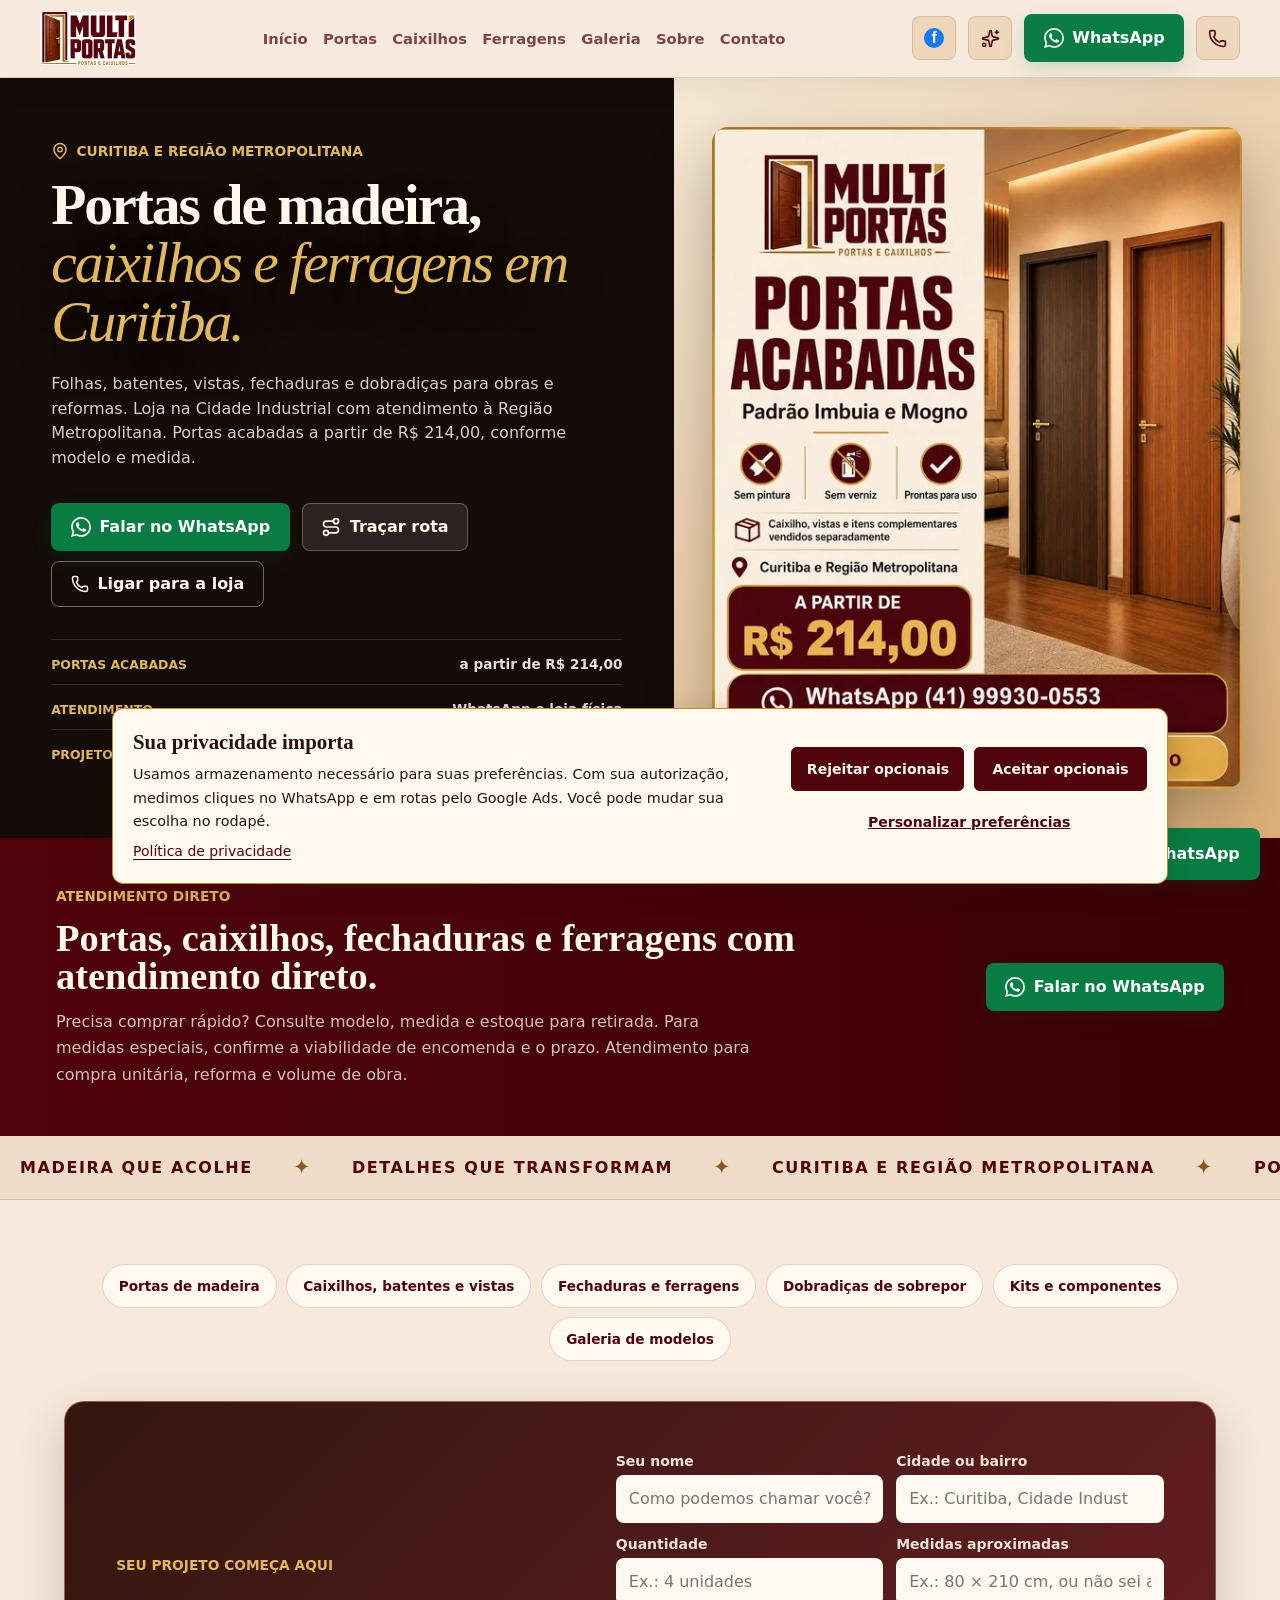
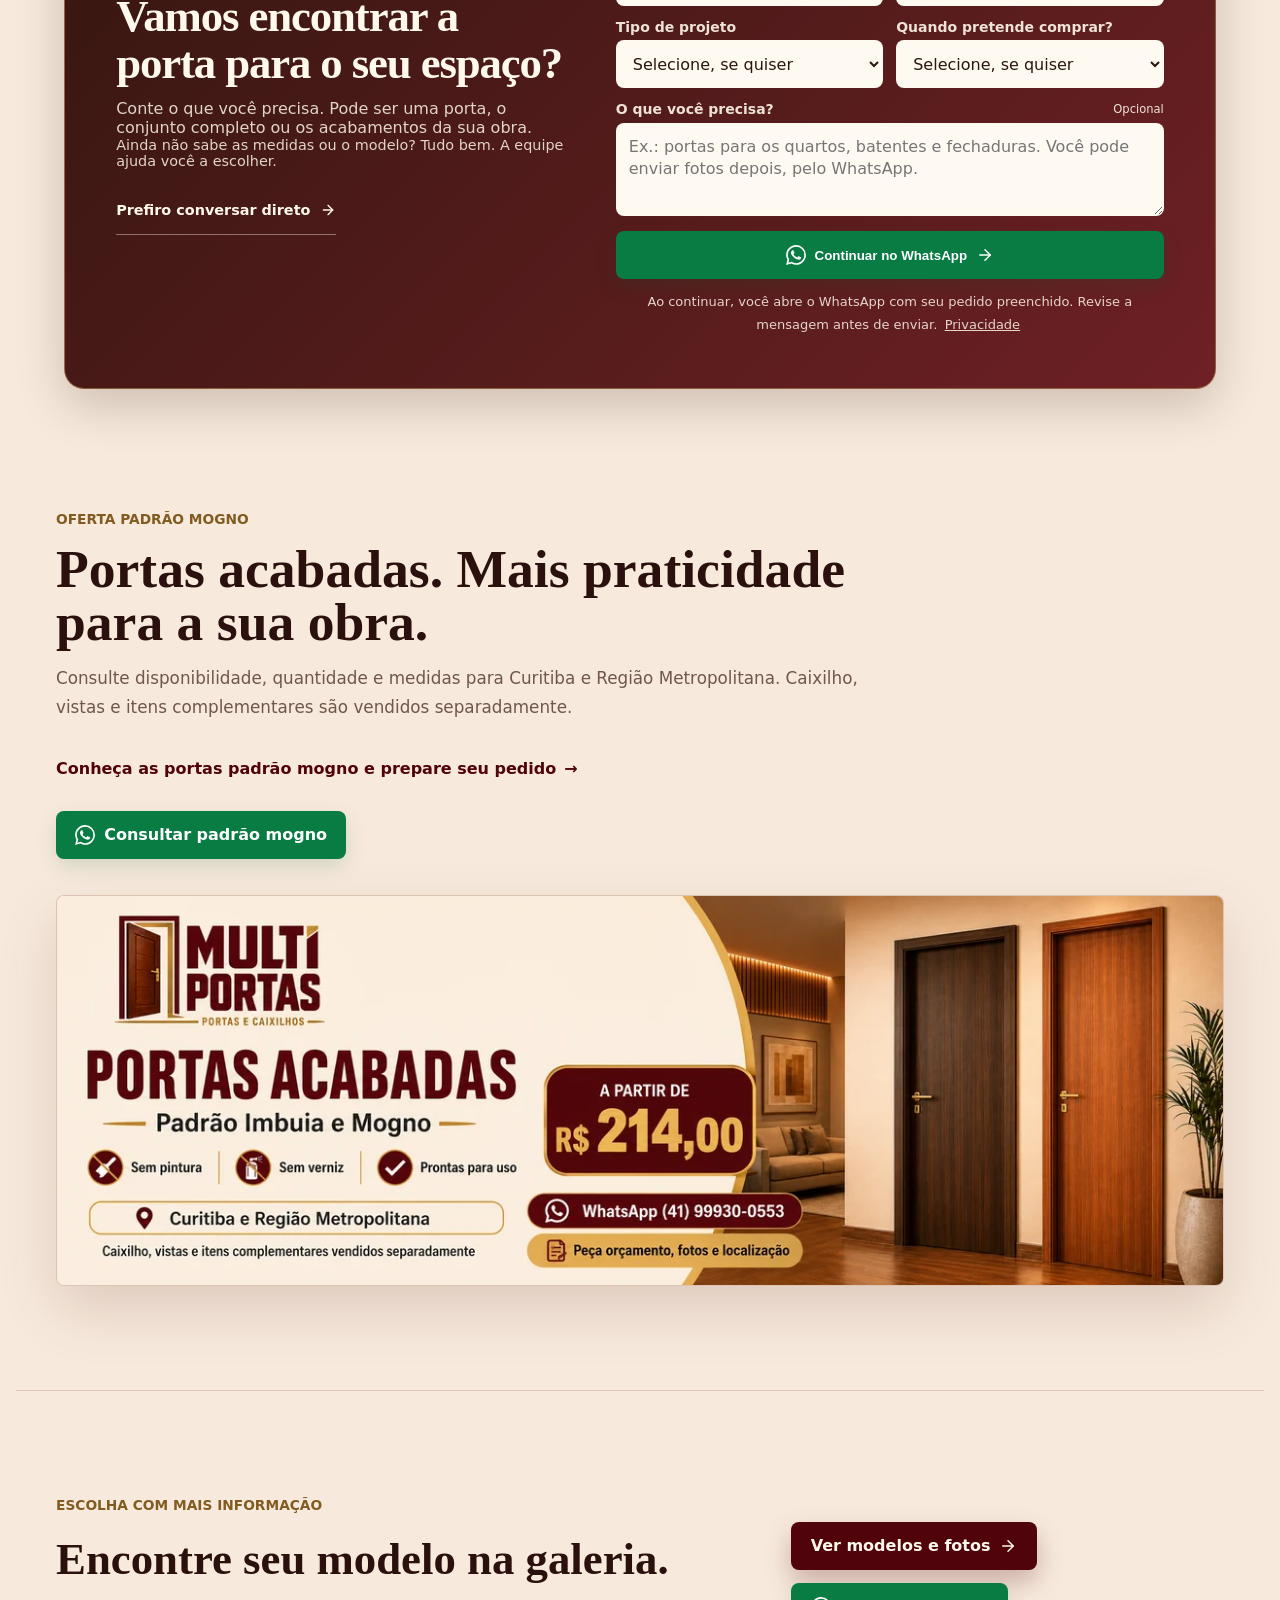
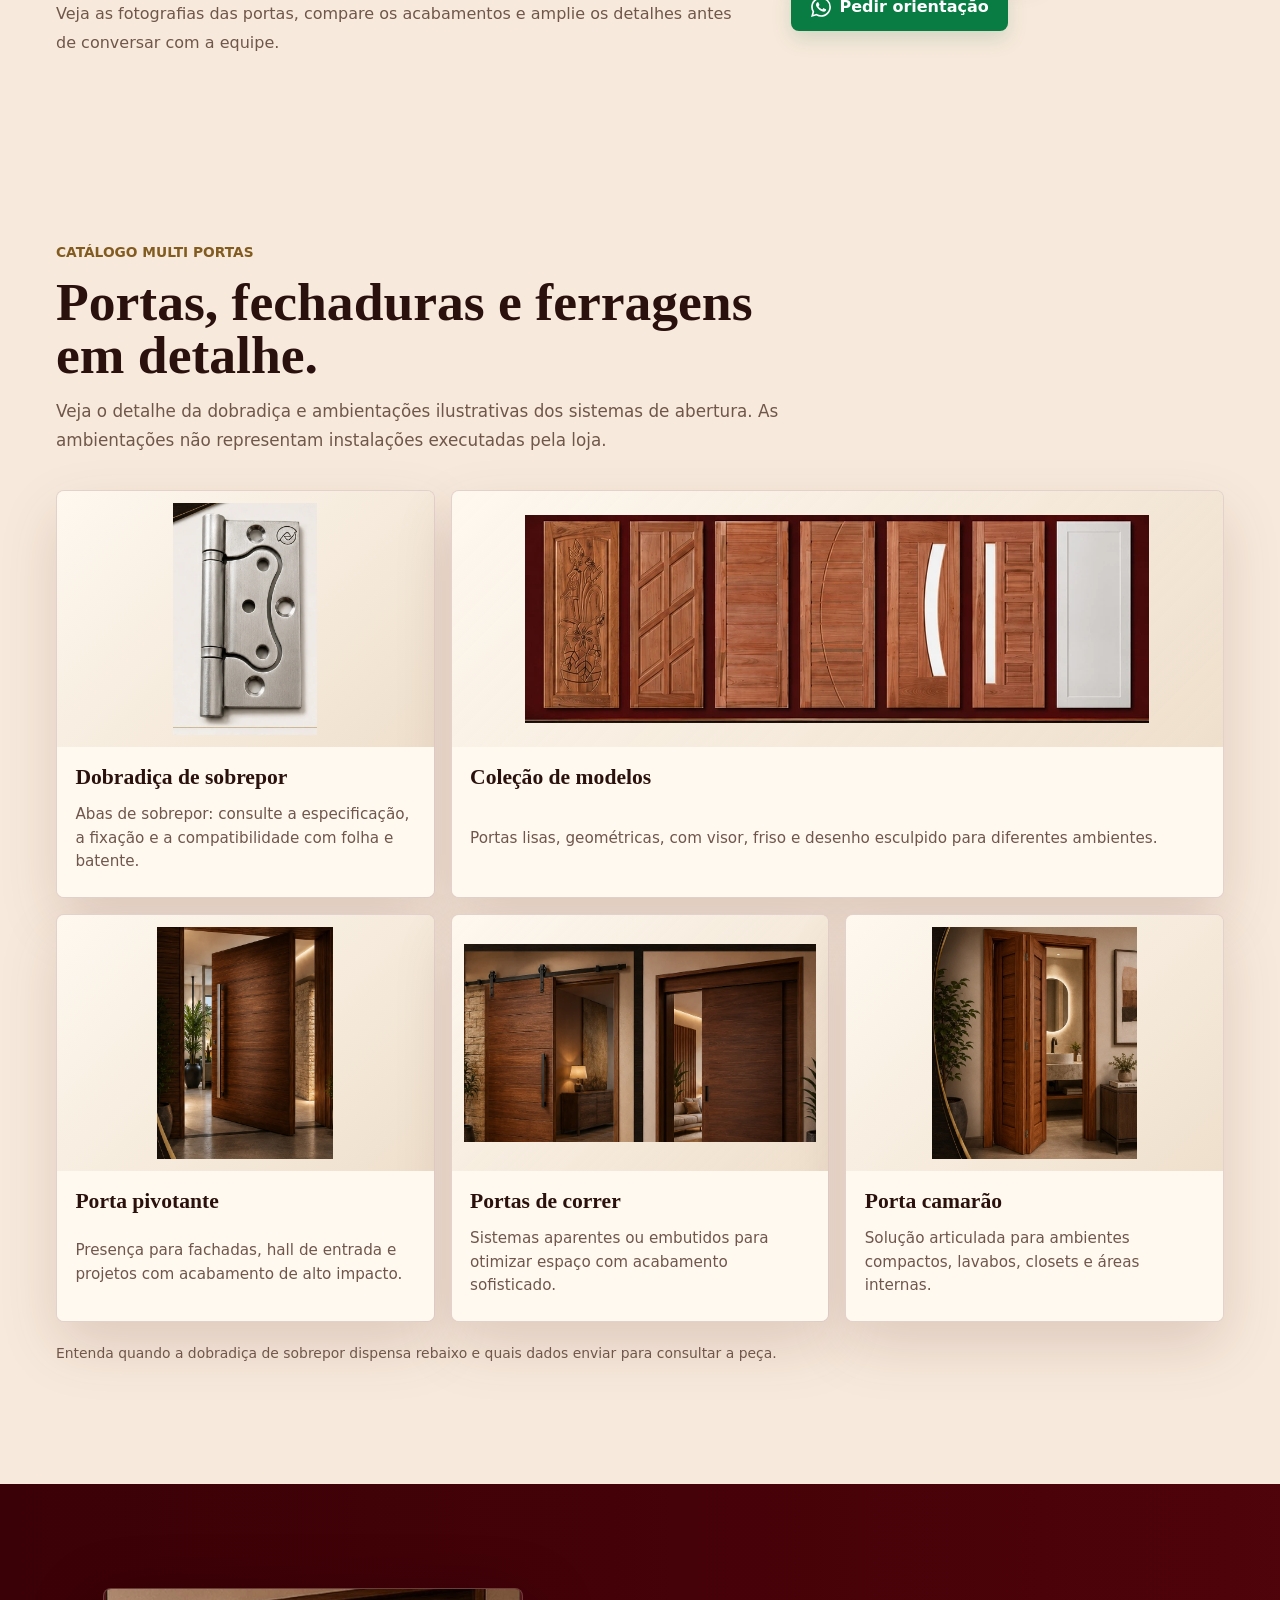
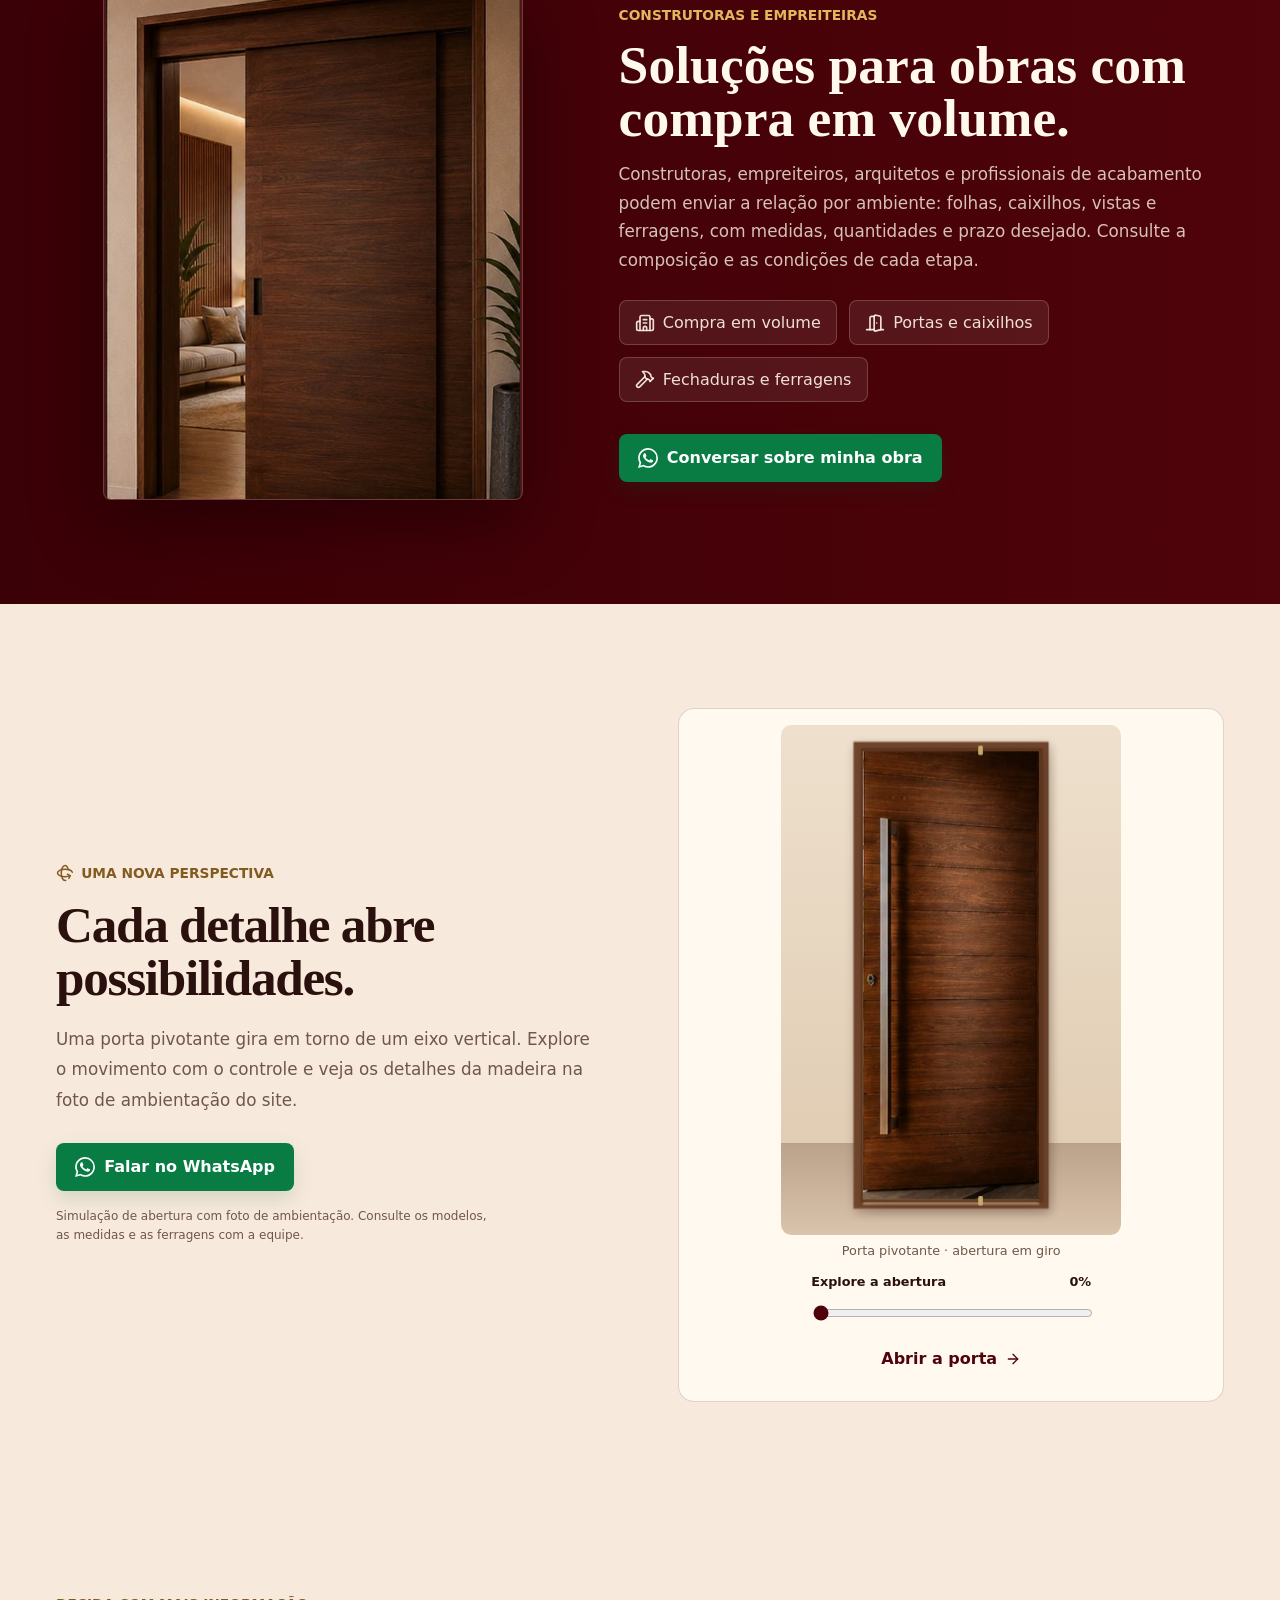
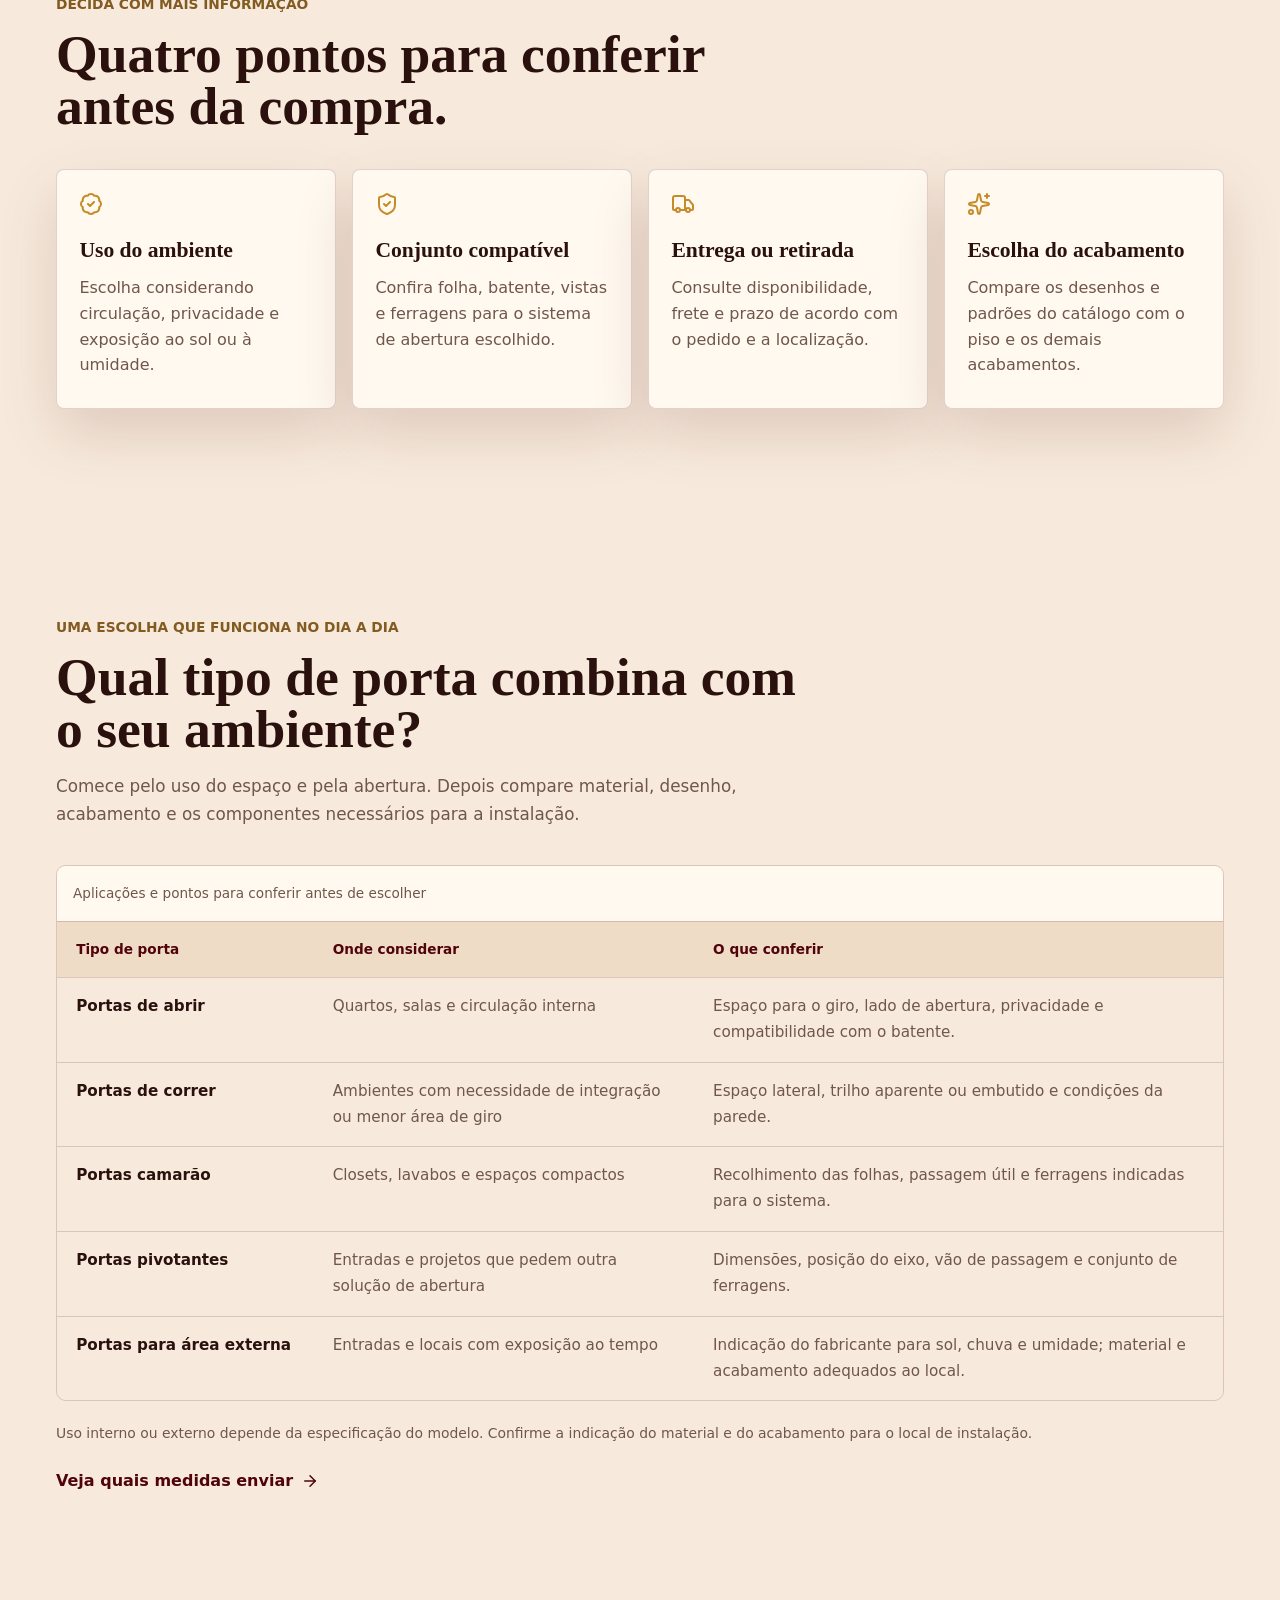
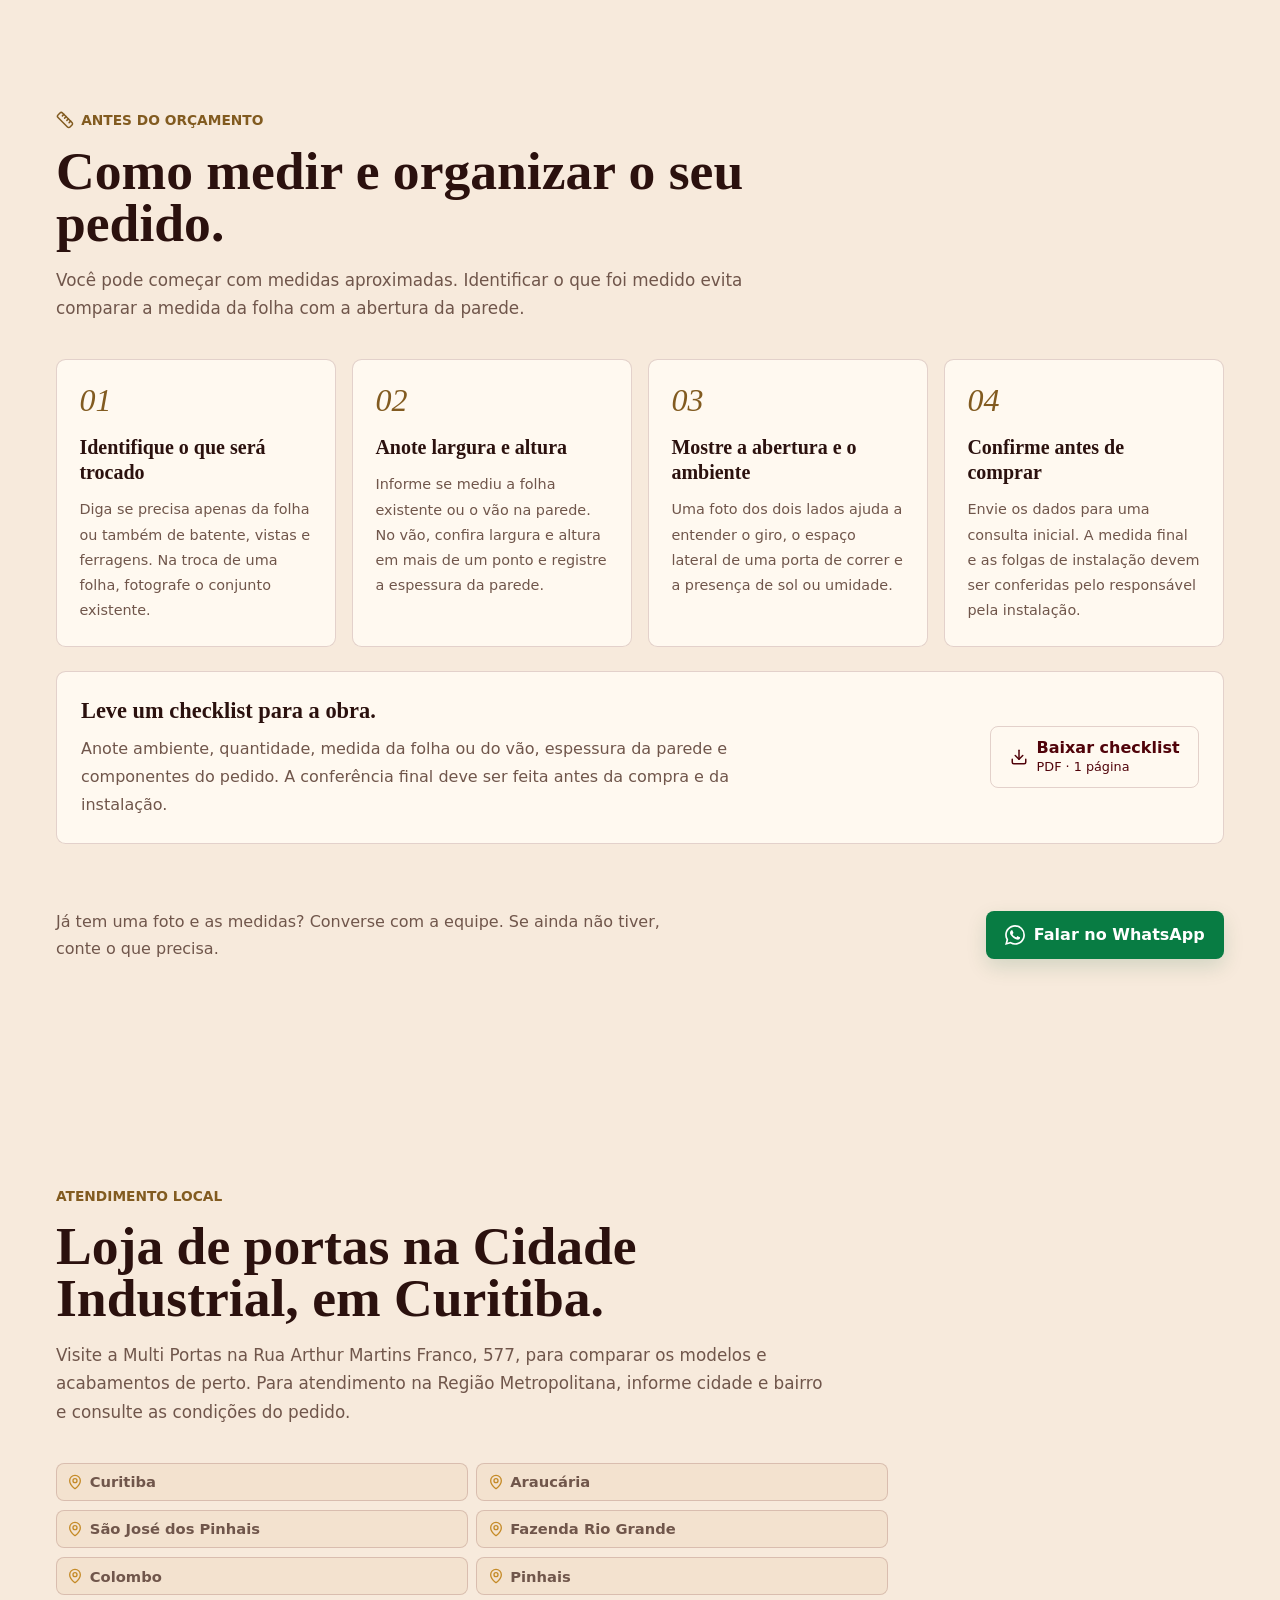
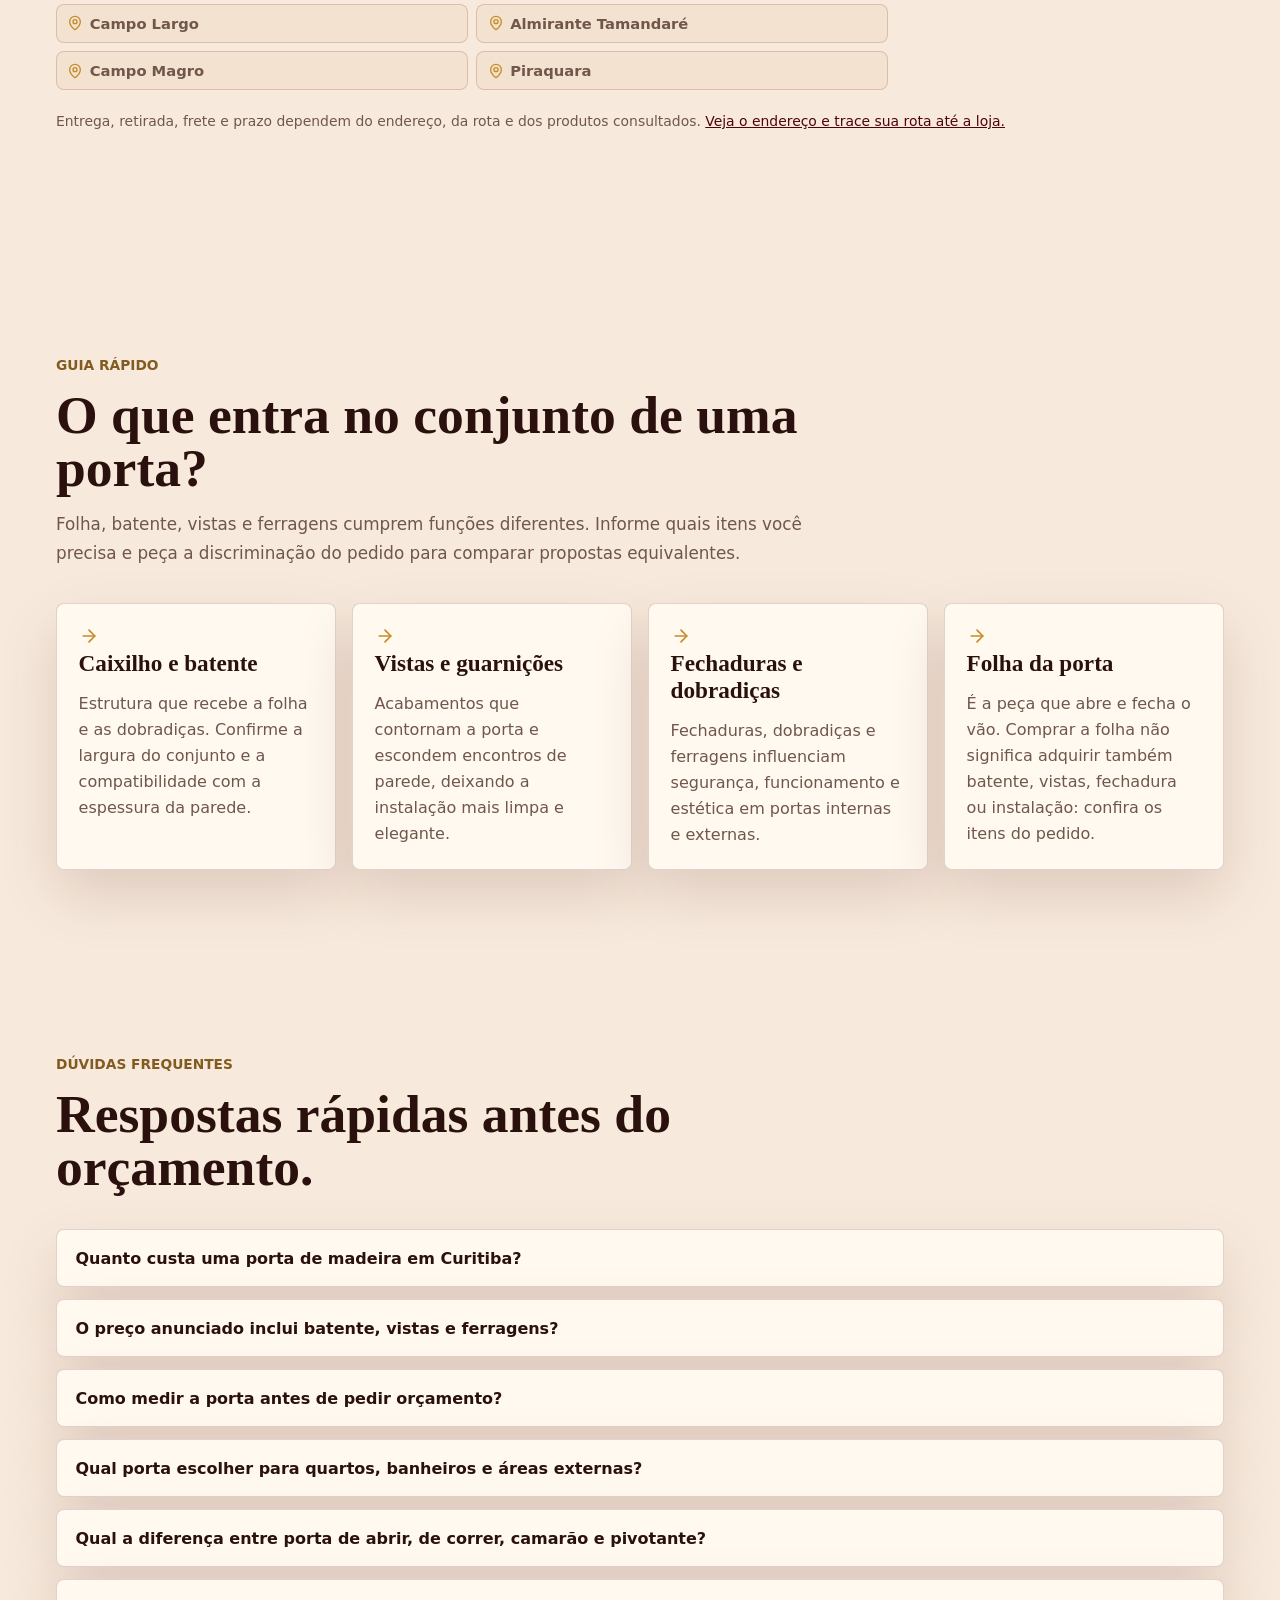
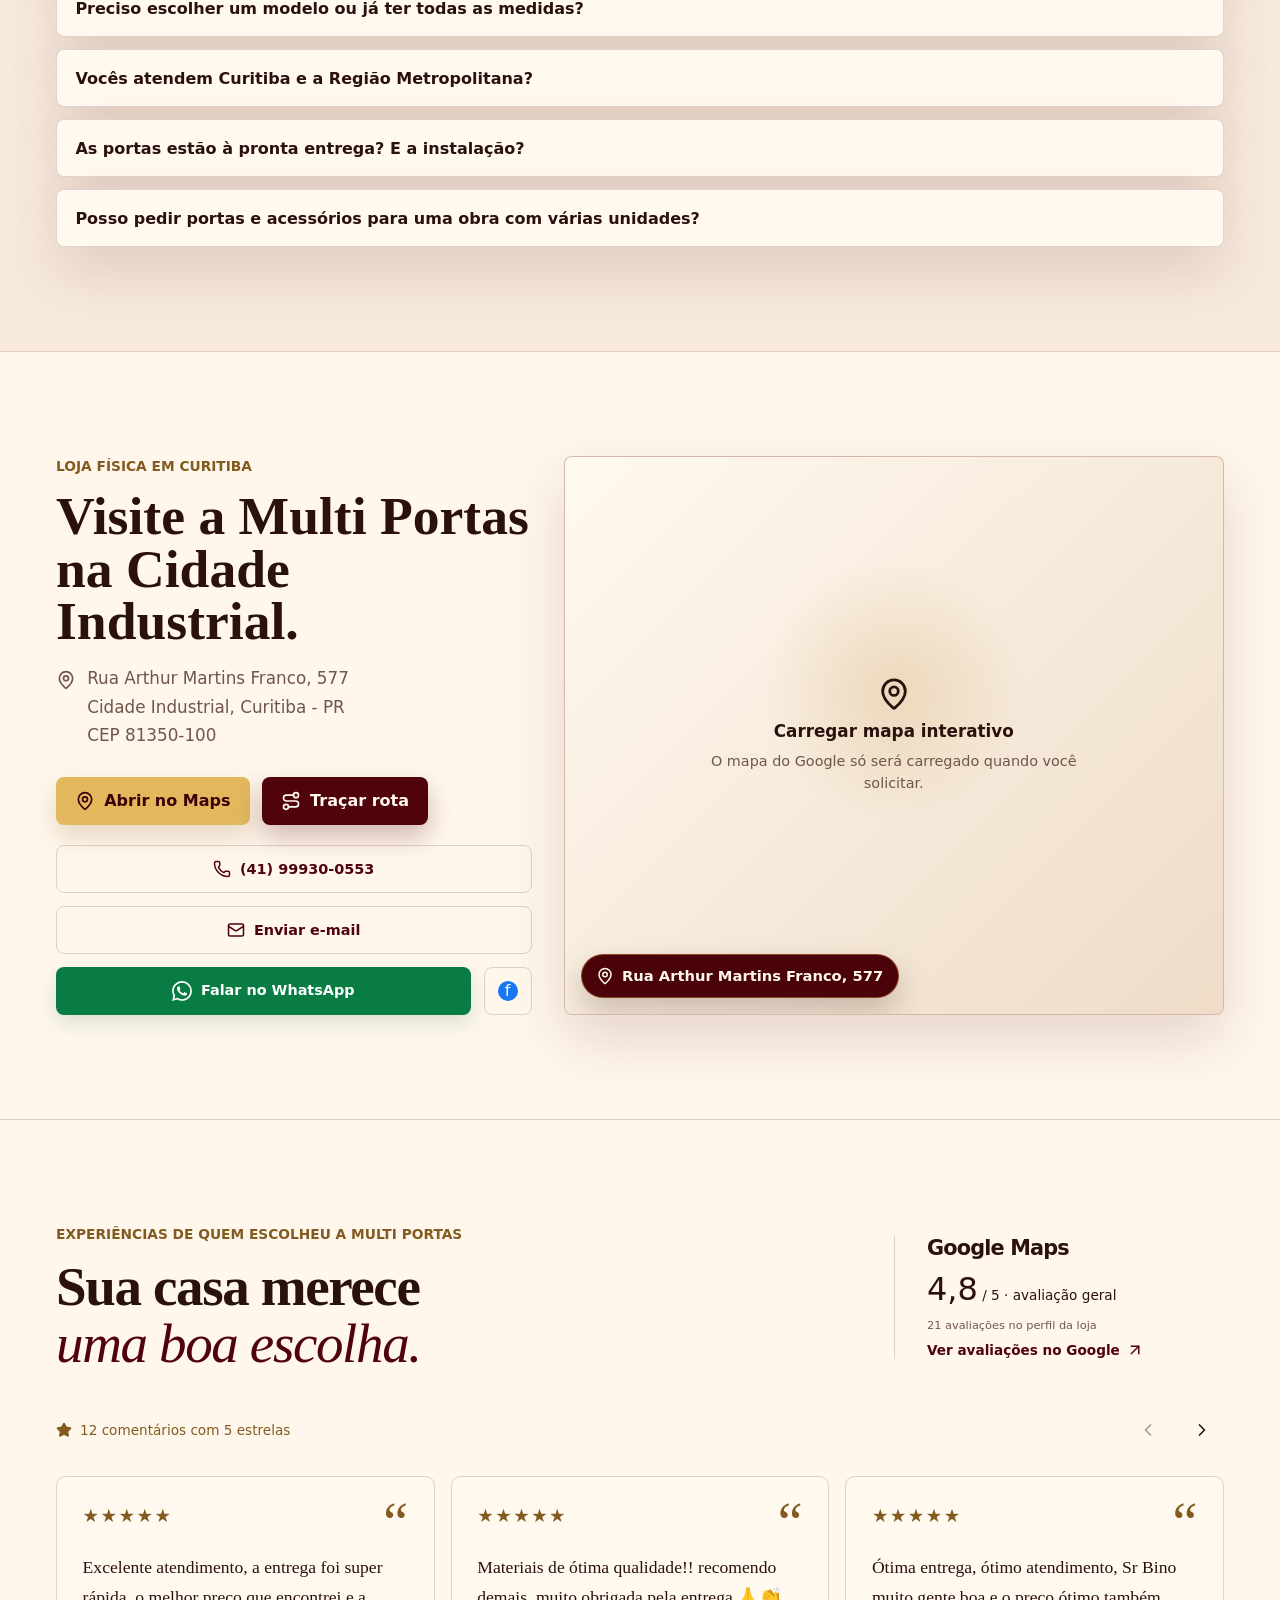
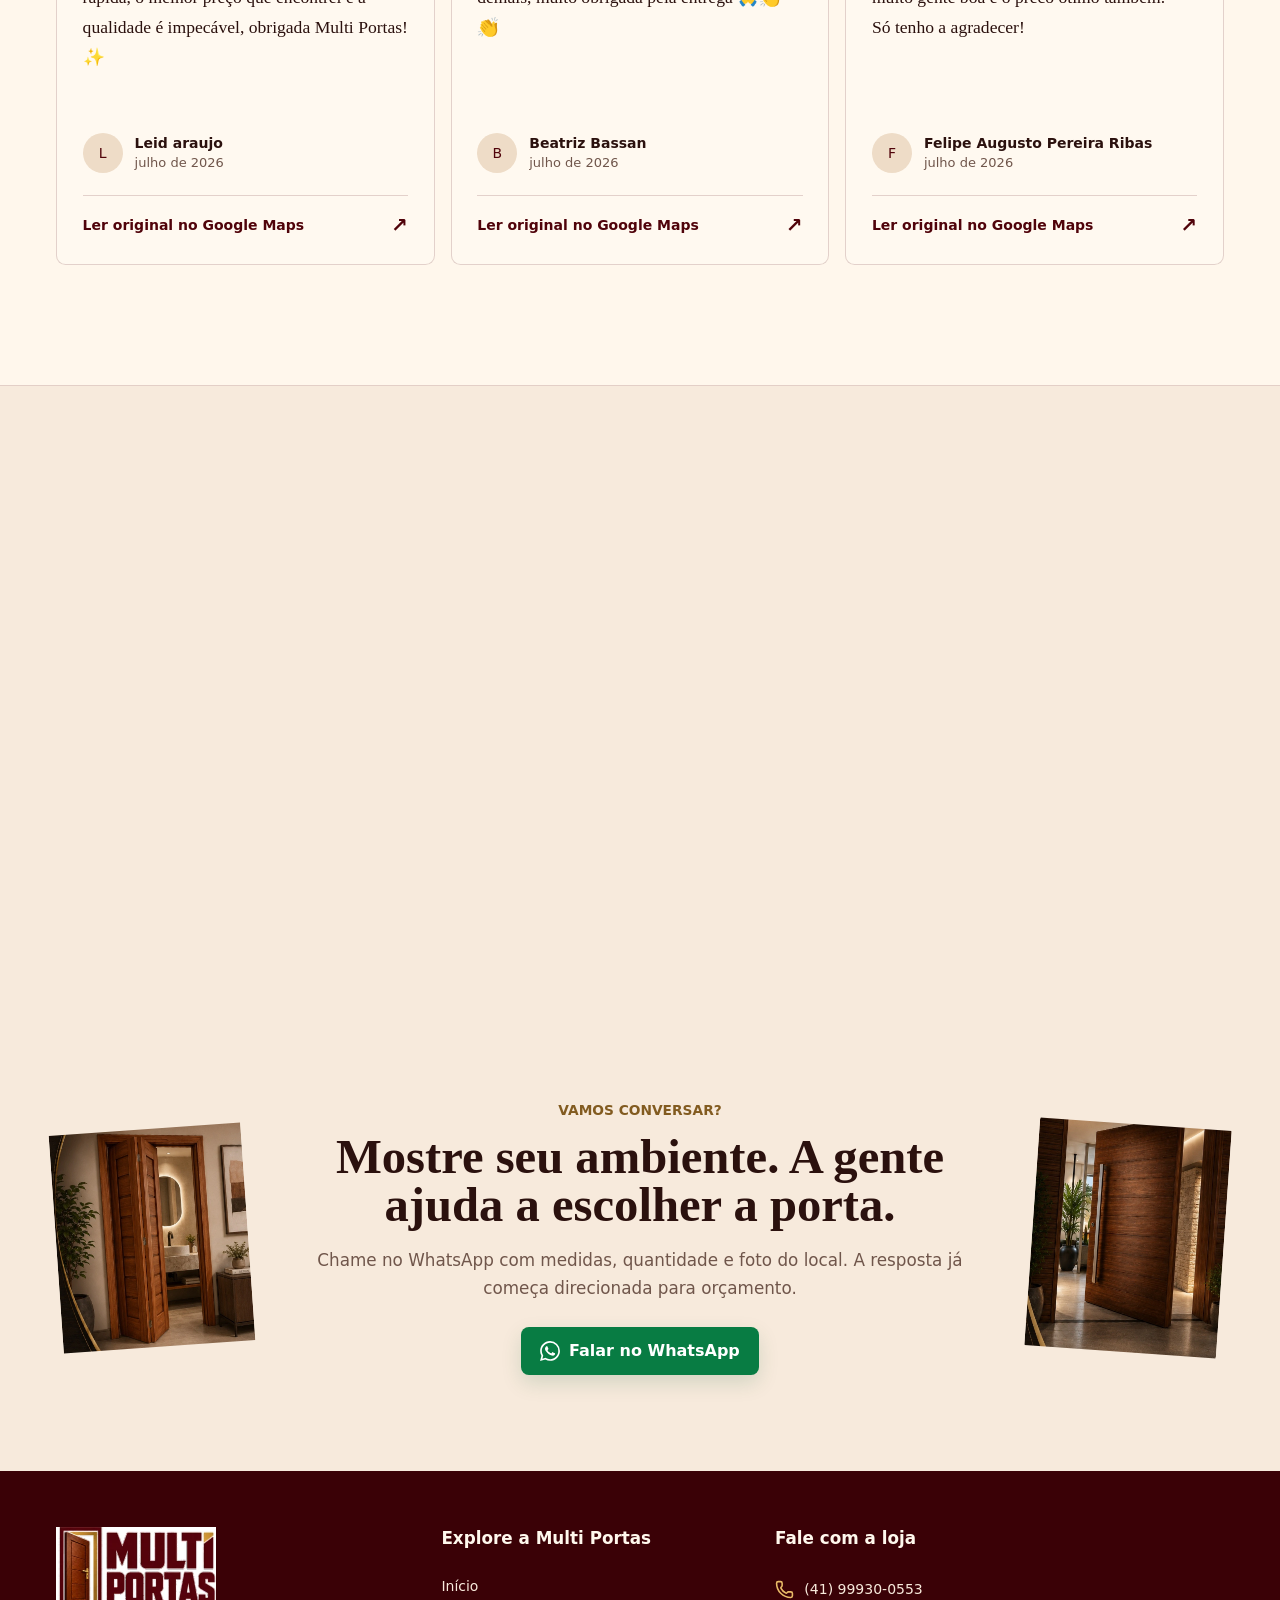
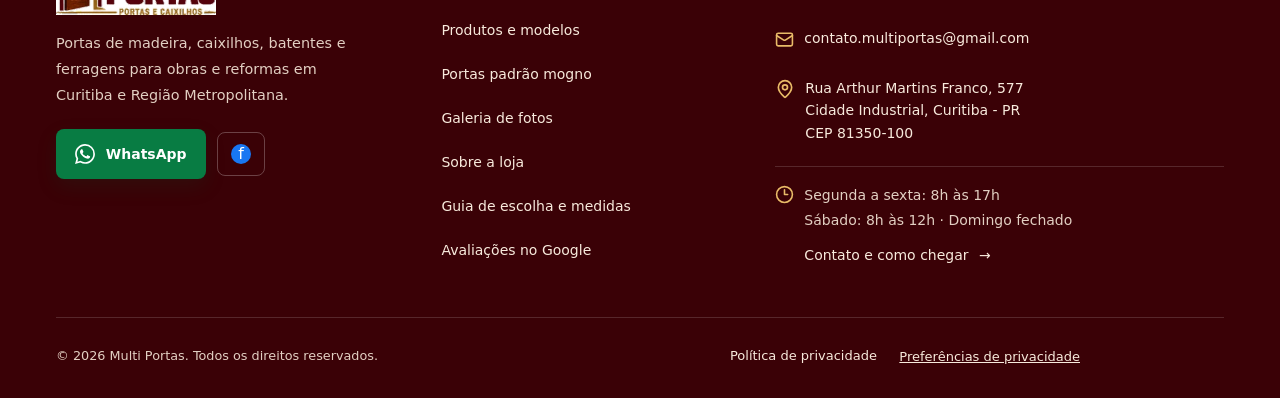
==== commit 8593a50f: "publish: expand commercial categories and responsive catalogue Source: 7e0b2944b303d37c1bec0ece0ba70" ====
--- a/index.html
+++ b/index.html
@@ -11,7 +11,7 @@
     <script>document.documentElement.classList.add("js")</script>
     <meta
       name="description"
-      content="Multi Portas em Curitiba: portas de madeira, caixilhos e ferragens. Folhas acabadas a partir de R$ 214,00, conforme modelo e medida. Orçamento no WhatsApp."
+      content="Portas de madeira, caixilhos, batentes e ferragens em Curitiba. Folhas acabadas a partir de R$ 214,00, conforme modelo e medida. Consulte a Multi Portas."
     />
     <meta name="robots" content="index, follow, max-image-preview:large, max-snippet:-1" />
     <meta name="googlebot" content="index, follow, max-image-preview:large, max-snippet:-1" />
@@ -34,10 +34,10 @@
       fetchpriority="high"
     />
     <meta property="og:site_name" content="Multi Portas" />
-    <meta property="og:title" content="Loja de Portas de Madeira em Curitiba | Multi Portas" />
+    <meta property="og:title" content="Portas de Madeira, Caixilhos e Ferragens em Curitiba | Multi Portas" />
     <meta
       property="og:description"
-      content="Multi Portas em Curitiba: portas de madeira, caixilhos e ferragens. Folhas acabadas a partir de R$ 214,00, conforme modelo e medida. Orçamento no WhatsApp."
+      content="Portas de madeira, caixilhos, batentes e ferragens em Curitiba. Folhas acabadas a partir de R$ 214,00, conforme modelo e medida. Consulte a Multi Portas."
     />
     <meta property="og:url" content="https://multiportas.curitiba.br/" />
     <meta property="og:type" content="website" />
@@ -48,30 +48,31 @@
     <meta property="og:image:width" content="2172" />
     <meta property="og:image:height" content="724" />
     <meta name="twitter:card" content="summary_large_image" />
-    <meta name="twitter:title" content="Loja de Portas de Madeira em Curitiba | Multi Portas" />
+    <meta name="twitter:title" content="Portas de Madeira, Caixilhos e Ferragens em Curitiba | Multi Portas" />
     <meta
       name="twitter:description"
-      content="Multi Portas em Curitiba: portas de madeira, caixilhos e ferragens. Folhas acabadas a partir de R$ 214,00, conforme modelo e medida. Orçamento no WhatsApp."
+      content="Portas de madeira, caixilhos, batentes e ferragens em Curitiba. Folhas acabadas a partir de R$ 214,00, conforme modelo e medida. Consulte a Multi Portas."
     />
     <meta name="twitter:image" content="https://multiportas.curitiba.br/images/oferta-portas-mogno-multi-portas-2172.webp" />
     <meta name="twitter:image:alt" content="Oferta Multi Portas de portas acabadas padrão mogno e imbuia em Curitiba" />
     <link rel="icon" href="/favicon.ico" sizes="any" />
     <link rel="apple-touch-icon" href="/apple-touch-icon.png" />
-    <title>Loja de Portas de Madeira em Curitiba | Multi Portas</title>
-    <script type="application/ld+json">{"@context":"https://schema.org","@graph":[{"@type":"Store","@id":"https://multiportas.curitiba.br/#business","name":"Multi Portas","url":"https://multiportas.curitiba.br/","telephone":"+5541999300553","email":"contato.multiportas@gmail.com","description":"Loja de portas de madeira, caixilhos, batentes, vistas e ferragens na Cidade Industrial, em Curitiba, com atendimento para Curitiba e Região Metropolitana.","image":"https://multiportas.curitiba.br/images/portas-acabadas-mogno-multi-portas-640.webp","logo":"https://multiportas.curitiba.br/images/multi-portas-logo.png","openingHoursSpecification":[{"@type":"OpeningHoursSpecification","dayOfWeek":["Monday","Tuesday","Wednesday","Thursday","Friday"],"opens":"08:00","closes":"17:00"},{"@type":"OpeningHoursSpecification","dayOfWeek":["Saturday"],"opens":"08:00","closes":"12:00"}],"address":{"@type":"PostalAddress","streetAddress":"Rua Arthur Martins Franco, 577","addressLocality":"Curitiba","addressRegion":"PR","postalCode":"81350-100","addressCountry":"BR"},"sameAs":["https://www.facebook.com/p/Multi-Portas-61559518023236/","https://www.google.com/maps/search/?api=1&query=MULTI+PORTAS&query_place_id=ChIJryQxdNLi3JQRQMXNjzt3m7c"],"hasMap":"https://www.google.com/maps/search/?api=1&query=MULTI+PORTAS&query_place_id=ChIJryQxdNLi3JQRQMXNjzt3m7c","areaServed":[{"@type":"City","name":"Curitiba"},{"@type":"AdministrativeArea","name":"Região Metropolitana de Curitiba"}],"contactPoint":{"@type":"ContactPoint","telephone":"+5541999300553","email":"contato.multiportas@gmail.com","contactType":"sales","availableLanguage":"pt-BR"}},{"@type":"WebSite","@id":"https://multiportas.curitiba.br/#website","url":"https://multiportas.curitiba.br/","name":"Multi Portas","inLanguage":"pt-BR","publisher":{"@id":"https://multiportas.curitiba.br/#business"}},{"@type":"WebPage","@id":"https://multiportas.curitiba.br/#webpage","url":"https://multiportas.curitiba.br/","name":"Loja de Portas de Madeira em Curitiba | Multi Portas","description":"Multi Portas em Curitiba: portas de madeira, caixilhos e ferragens. Folhas acabadas a partir de R$ 214,00, conforme modelo e medida. Orçamento no WhatsApp.","inLanguage":"pt-BR","isPartOf":{"@id":"https://multiportas.curitiba.br/#website"},"about":{"@id":"https://multiportas.curitiba.br/#business"}}]}</script>
-    <script type="module" crossorigin src="/assets/home-BGDUrhy4.js"></script>
-    <link rel="modulepreload" crossorigin href="/assets/styles-CmK2XEMe.js">
-    <style data-document-css="/assets/styles-Bq3r9uq6.css" data-css-sha256="7d891be48774c8165cb0695582305d73d0a4cb75d4ffb10dd0d19be6f3fa328a">
-:root{--lightningcss-light:initial;--lightningcss-dark: ;color-scheme:light;--bg:#f7eadc;--bg-strong:#fff7ec;--ink:#2b110e;--muted:#70564b;--line:#50030a29;--surface:#fff9f0;--surface-2:#eedcc7;--wine:#50030a;--wine-2:#3a0106;--gold:#c58b28;--gold-2:#e2b85d;--kicker:#825b20;--wood:#945022;--olive:#666a43;--shadow:0 24px 60px #50030a24;--hero-text:#fff8ed;--hero-muted:#fff8edd6;--header-bg:#f7eadcf5;--header-ink:#50030a;--header-muted:#50030ab8;--header-line:#50030a24;--button-ink:#fff8ed;--radius:8px;font-synthesis:none;text-rendering:optimizelegibility;-webkit-font-smoothing:antialiased;-moz-osx-font-smoothing:grayscale;font-family:Inter,ui-sans-serif,system-ui,-apple-system,BlinkMacSystemFont,Segoe UI,sans-serif}*{box-sizing:border-box}html{scroll-behavior:smooth;-webkit-text-size-adjust:100%;-moz-text-size-adjust:100%;text-size-adjust:100%}body{background:var(--bg);color:var(--ink);letter-spacing:0;margin:0}body::selection{background:var(--gold);color:var(--wine-2)}a{color:inherit;text-decoration:none}img,video{max-width:100%;display:block}main,section,article,header,footer,nav,div,span,button{min-width:0}h1,h2,h3,p,strong,small,address,summary,dd{overflow-wrap:anywhere;max-width:100%}button,a{-webkit-tap-highlight-color:transparent}:where(a,button,summary):focus-visible{outline:3px solid var(--gold);outline-offset:3px}.site-header{z-index:20;min-height:4.75rem;color:var(--header-ink);background:var(--header-bg);border-bottom:1px solid var(--header-line);-webkit-backdrop-filter:blur(18px);backdrop-filter:blur(18px);justify-content:space-between;align-items:center;gap:1.25rem;padding:.75rem 2.5rem;display:flex;position:fixed;top:0;left:0;right:0;box-shadow:0 8px 28px #2a150c14}.brand{flex:none;align-items:center;min-width:6rem;display:inline-flex}.brand-logo-frame,.footer-logo-frame{display:block;position:relative;overflow:hidden}.brand-logo-frame{aspect-ratio:481/264;background:#fff;border-radius:4px;width:6rem}.brand-logo-frame img,.footer-logo-frame img{object-fit:cover;filter:drop-shadow(0 6px 18px #00000052);width:100%;height:100%;position:static}.brand-logo-frame img{max-width:100%}.nav-links{justify-content:center;align-items:center;gap:1.6rem;font-size:.92rem;font-weight:700;display:flex}.nav-links a{color:var(--header-muted)}.nav-links a:hover{color:var(--wine)}.header-actions,.hero-actions,.location-actions{flex-wrap:wrap;align-items:center;gap:.75rem;display:flex}.icon-button{border-radius:var(--radius);color:currentColor;cursor:pointer;background:#fff7e814;border:1px solid #ffefcf38;place-items:center;width:2.75rem;height:2.75rem;transition:transform .18s,background .18s,border-color .18s;display:inline-grid}.site-header .icon-button{color:var(--header-ink);border-color:var(--header-line);background:color-mix(in srgb, var(--header-bg) 82%, var(--gold) 18%)}.icon-button:hover{background:#fff7e829;border-color:#ffefcf5c;transform:translateY(-1px)}.icon-button:disabled{opacity:.42;cursor:not-allowed}.icon-button:disabled:hover{background:#fff7e814;border-color:#ffefcf38;transform:none}.site-header .icon-button:hover{border-color:color-mix(in srgb, var(--gold) 58%, transparent);background:color-mix(in srgb, var(--header-bg) 68%, var(--gold) 32%)}.social-button{font-family:Arial,sans-serif;font-weight:900}.facebook-mark{color:#fff;background:#1877f2;border-radius:50%;place-items:center;width:1.25rem;height:1.25rem;font-size:1rem;line-height:1;display:inline-grid}.button{border-radius:var(--radius);cursor:pointer;border:1px solid #0000;justify-content:center;align-items:center;gap:.55rem;min-height:3rem;padding:.82rem 1.15rem;font-weight:800;line-height:1;transition:transform .18s,box-shadow .18s,background .18s,border-color .18s;display:inline-flex}.button:hover{transform:translateY(-1px)}.button--primary{color:var(--button-ink);background:var(--wine);box-shadow:0 12px 26px #50030a42}.button--primary:hover{background:var(--wine-2)}.button--secondary{color:var(--wine-2);background:var(--gold-2);box-shadow:0 12px 26px #87531c33}.button--glass{color:var(--hero-text);-webkit-backdrop-filter:blur(14px);backdrop-filter:blur(14px);background:#fff7e81a;border-color:#ffefcf47}.button--ghost{min-height:2.6rem;color:var(--wine);border-color:var(--line);box-shadow:none;background:0 0}.button--ghost:hover{border-color:var(--gold);color:var(--ink);background:#c491421a}.hero{min-height:84svh;color:var(--hero-text);background:#140c08;grid-template-columns:minmax(0,.94fr) minmax(28rem,.72fr);display:grid;position:relative;overflow:hidden}.hero-shade{width:100%;height:100%;position:absolute;inset:0}.hero-media{z-index:0;background:linear-gradient(145deg,#f7ead7,#d49a51 140%);grid-area:1/2;place-items:center;min-width:0;height:100%;padding:clamp(.75rem,1.5vw,1.35rem);display:grid;position:relative}.hero-media picture{width:100%;height:100%;display:block}.hero-media img{object-fit:contain;object-position:center;border-radius:1rem;width:100%;height:100%;max-height:84svh;display:block;box-shadow:0 1.5rem 4rem #00000047}.hero-shade{z-index:1;pointer-events:none;background:linear-gradient(90deg,#0e0805fa,#0e0805eb 48%,#0e08051f 66%),linear-gradient(#0000 45%,#0e08058c)}.hero-content{z-index:2;grid-area:1/1;align-self:center;width:min(100%,48rem);padding:7.25rem 2.5rem 4.5rem;position:relative}.eyebrow,.section-kicker{text-transform:uppercase;align-items:center;gap:.45rem;margin:0 0 1rem;font-size:.86rem;font-weight:900;display:inline-flex}.eyebrow{color:var(--gold-2)}.section-kicker{color:var(--kicker)}.campaign-band .section-kicker,.works-band .section-kicker{color:var(--gold-2)}.hero h1,.section-heading h2,.campaign-band h2,.works-content h2,.location-copy h2,.final-cta h2{letter-spacing:0;margin:0;font-family:Georgia,Times New Roman,serif;font-weight:700;line-height:.98}.hero h1{text-shadow:0 18px 42px #0000006b;max-width:49rem;font-size:5.75rem}.hero-subtitle{width:min(100%,43rem);max-width:43rem;color:var(--hero-muted);overflow-wrap:break-word;margin:1.25rem 0 0;font-size:1.25rem;line-height:1.55}.hero-actions{margin-top:2rem}.hero-metrics{border-radius:var(--radius);-webkit-backdrop-filter:blur(14px);backdrop-filter:blur(14px);background:#ffefcf2e;border:1px solid #ffefcf33;grid-template-columns:repeat(3,minmax(0,1fr));gap:1px;width:min(100%,52rem);margin:2.15rem 0 0;padding:0;display:grid;overflow:hidden}.hero-metrics div{background:#110a0685;padding:1rem}.hero-metrics dt{color:var(--gold-2);text-transform:uppercase;font-size:.78rem;font-weight:900}.hero-metrics dd{color:#fff7e8e6;margin:.25rem 0 0;font-weight:700}.campaign-band{color:var(--hero-text);background:linear-gradient(90deg, #50030afa, #3a0106f5), var(--wine-2)}.qualification-card{color:#fff8ec;background:linear-gradient(135deg,#33160f,#6e2025);border:1px solid #eebe6e6b;border-radius:1.25rem;grid-template-columns:minmax(0,.9fr) minmax(0,1.1fr);align-items:center;gap:clamp(1.5rem,4vw,3.5rem);width:min(100% - 2rem,72rem);margin:0 auto;padding:clamp(1.4rem,3vw,2.5rem);display:grid;box-shadow:0 1rem 3rem #220a0433}.qualification-card h2{color:#fff8ec;margin:.2rem 0 .75rem}.qualification-card p:not(.section-kicker){color:#fff8ecd6;max-width:40rem;margin:0}.qualification-form{grid-template-columns:repeat(2,minmax(0,1fr));gap:.8rem;display:grid}.qualification-form label{color:#fff8ece6;gap:.35rem;font-size:.78rem;font-weight:800;display:grid}.qualification-form input,.qualification-form select{color:#29160f;min-width:0;min-height:2.85rem;font:inherit;background:#fffaf1;border:1px solid #fff8ec6b;border-radius:.6rem;padding:.7rem .75rem}.qualification-form .button{grid-column:1/-1;justify-content:center;margin-top:.15rem}.campaign-inner{justify-content:space-between;align-items:center;gap:2rem;width:min(100%,78rem);margin:0 auto;padding:3rem 2.5rem;display:flex}.campaign-band h2{max-width:52rem;font-size:2.4rem}.campaign-band p:not(.section-kicker){color:#fff7e8c7;max-width:44rem;margin:.85rem 0 0;line-height:1.65}.offer-section{gap:2.25rem;width:min(100%,78rem);margin:0 auto;padding:6.5rem 2.5rem;display:grid}.offer-copy{max-width:52rem}.offer-copy h2{letter-spacing:0;margin:0;font-family:Georgia,Times New Roman,serif;font-size:3.35rem;line-height:.98}.offer-copy p:not(.section-kicker){color:var(--muted);margin:1rem 0 1.6rem;font-size:1.05rem;line-height:1.7}.offer-artwork{border:1px solid var(--line);border-radius:var(--radius);width:100%;box-shadow:var(--shadow);background:#f8ead7;display:block;overflow:hidden}.offer-artwork img{object-fit:contain;width:100%;height:auto;display:block}.section{width:min(100%,78rem);margin:0 auto;padding:6.5rem 2.5rem}.section-heading{max-width:48rem;margin-bottom:2.25rem}.section-heading--inline{justify-content:space-between;align-items:end;gap:1.5rem;width:min(100%,78rem);max-width:none;margin:0 auto 2rem;padding:0 2.5rem;display:flex}.section-heading h2,.works-content h2,.location-copy h2,.final-cta h2{font-size:3.35rem}.section-heading p:not(.section-kicker),.works-content p:not(.section-kicker),.location-copy address,.final-cta p:not(.section-kicker){color:var(--muted);margin:1rem 0 0;font-size:1.05rem;line-height:1.7}.product-grid{grid-template-columns:repeat(4,minmax(0,1fr));gap:1rem;display:grid}.benefit-item,.gallery-card{border:1px solid var(--line);border-radius:var(--radius);background:var(--surface);box-shadow:var(--shadow)}.product-card{border:1px solid var(--line);border-radius:var(--radius);width:100%;color:inherit;text-align:left;background:var(--surface);box-shadow:var(--shadow);cursor:zoom-in;grid-template-rows:24rem auto;padding:0;transition:transform .18s,border-color .18s,box-shadow .18s;display:grid;overflow:hidden}.product-card:hover{border-color:#c491428a;transform:translateY(-2px);box-shadow:0 28px 74px #3f1f113d}.product-card picture,.product-card img{width:100%;height:100%}.product-card picture{display:block}.product-card img{object-fit:contain;object-position:center;background:linear-gradient(145deg, #ffffffc7, #efe1ceb8), var(--surface-2);padding:.75rem;display:block}.product-card>span{z-index:1;background:var(--surface);gap:.35rem;min-width:0;padding:1rem;display:grid;position:relative}.product-card strong,.gallery-card h3,.benefit-item h3{letter-spacing:0;margin:0;font-family:Georgia,Times New Roman,serif;font-size:1.35rem}.product-card small{color:var(--muted);font-size:.82rem;line-height:1.4;display:block}.products-cta{flex-wrap:wrap;justify-content:center;gap:.8rem 1.5rem;margin-top:2rem;display:flex}.gallery-card p,.benefit-item p{color:var(--muted);margin:0;line-height:1.6}.catalog-section{padding-top:5rem}.catalog-grid{grid-template-columns:repeat(3,minmax(0,1fr));gap:1rem;display:grid}.catalog-card{border:1px solid var(--line);border-radius:var(--radius);width:100%;min-height:25.5rem;color:inherit;text-align:left;background:var(--surface);box-shadow:var(--shadow);cursor:zoom-in;grid-template-rows:16rem 1fr;padding:0;transition:transform .18s,border-color .18s,box-shadow .18s;display:grid;overflow:hidden}.catalog-card:hover{border-color:#c491428a;transform:translateY(-2px);box-shadow:0 28px 74px #3f1f113d}.catalog-card img{object-fit:contain;background:linear-gradient(135deg, #fffaf2f0, #efe1ceb8), var(--surface-2);width:100%;height:100%;padding:.75rem}.catalog-card span{z-index:1;background:var(--surface);gap:.6rem;min-width:0;padding:1.15rem;display:grid;position:relative}.catalog-card strong{font-family:Georgia,Times New Roman,serif;font-size:1.35rem;line-height:1.08}.catalog-card small{color:var(--muted);font-size:.95rem;line-height:1.55}.gallery-section{background:var(--bg-strong);border-top:1px solid var(--line);border-bottom:1px solid var(--line);padding:5rem 0 6.5rem}.gallery-controls{color:var(--ink);gap:.6rem;display:flex}.gallery-track{scroll-snap-type:x mandatory;grid-auto-columns:minmax(21rem,32rem);grid-auto-flow:column;align-items:stretch;gap:1rem;width:100%;padding:0 2.5rem 1rem;scroll-padding-inline:2.5rem;display:grid;overflow-x:auto}.gallery-track::-webkit-scrollbar{height:.7rem}.gallery-track::-webkit-scrollbar-thumb{background:var(--gold);border-radius:99px}.gallery-card{scroll-snap-align:start;grid-template-rows:18rem minmax(9.5rem,1fr);height:100%;display:grid;overflow:hidden}.gallery-card img{object-fit:contain;object-position:center;background:var(--surface-2);width:100%;height:100%;padding:.65rem}.gallery-card div{z-index:1;background:var(--surface);align-self:stretch;min-width:0;padding:1.2rem;position:relative}.works-band{color:var(--hero-text);background:linear-gradient(90deg, #3a0106fc, #50030af2), var(--wine-2);grid-template-columns:minmax(18rem,.85fr) minmax(0,1fr);align-items:center;gap:3rem;padding:6.5rem max(2.5rem,50% - 36.5rem);display:grid;position:relative;overflow:hidden}.works-band>img{aspect-ratio:1;object-fit:cover;border-radius:var(--radius);background:#fff7e814;border:1px solid #ffefcf2e;width:100%;box-shadow:0 24px 70px #00000061}.works-content p:not(.section-kicker){color:#fff7e8c7}.works-list{flex-wrap:wrap;gap:.75rem;margin:1.6rem 0 2rem;display:flex}.works-list span{border-radius:var(--radius);color:#fff7e8e6;background:#fff7e814;border:1px solid #ffefcf33;align-items:center;gap:.5rem;min-height:2.8rem;padding:.7rem .95rem;display:inline-flex}.benefits-section{padding-top:5.5rem}.benefit-grid{grid-template-columns:repeat(4,minmax(0,1fr));gap:1rem;display:grid}.benefit-item{min-height:15rem;padding:1.4rem}.benefit-item svg{color:var(--gold)}.benefit-item h3{margin-top:1.1rem}.benefit-item p{margin-top:.8rem}.local-seo-section,.faq-section{padding-top:5rem}.local-grid{grid-template-columns:minmax(0,1fr) minmax(18rem,.82fr);gap:1rem;display:grid}.local-panel,.glossary-card,.faq-list details{border:1px solid var(--line);border-radius:var(--radius);background:var(--surface);box-shadow:var(--shadow)}.local-panel{padding:1.35rem}.local-panel h3,.glossary-card h3{margin:0 0 .9rem;font-family:Georgia,Times New Roman,serif;font-size:1.45rem}.local-panel p{color:var(--muted);margin:0;line-height:1.65}.keyword-cloud{flex-wrap:wrap;gap:.6rem;display:flex}.keyword-cloud span,.area-list li{border:1px solid var(--line);border-radius:var(--radius);background:#c4914214;align-items:center;min-height:2.4rem;display:inline-flex}.keyword-cloud span{color:var(--ink);padding:.55rem .75rem;font-size:.93rem;font-weight:800}.area-list{grid-template-columns:repeat(2,minmax(0,1fr));gap:.55rem;margin:1rem 0 0;padding:0;list-style:none;display:grid}.area-list li{color:var(--muted);gap:.4rem;padding:.5rem .65rem;font-size:.92rem;font-weight:700}.area-list svg,.glossary-card svg{color:var(--gold)}.glossary-grid{grid-template-columns:repeat(4,minmax(0,1fr));gap:1rem;display:grid}.glossary-card{padding:1.35rem}.glossary-card p{color:var(--muted);margin:0;line-height:1.62}.faq-list{gap:.75rem;display:grid}.faq-list details{overflow:hidden}.faq-list summary{min-height:3.5rem;color:var(--ink);cursor:pointer;align-items:center;padding:1rem 1.15rem;font-weight:900;display:flex}.faq-list summary::marker{color:var(--gold)}.faq-list p{color:var(--muted);margin:0;padding:0 1.15rem 1.1rem;line-height:1.65}.location-section{background:var(--bg-strong);border-top:1px solid var(--line);grid-template-columns:minmax(18rem,.72fr) minmax(0,1fr);align-items:stretch;gap:2rem;padding:6.5rem max(2.5rem,50% - 36.5rem);display:grid}.location-copy{align-self:center}.location-copy address{font-style:normal}.location-actions{margin-top:1.7rem}.phone-link{color:var(--wine);align-items:center;gap:.55rem;margin-top:1.25rem;font-size:1.15rem;font-weight:900;display:inline-flex}.facebook-link{color:var(--ink);align-items:center;gap:.55rem;margin-top:.9rem;font-weight:900;display:inline-flex}.facebook-link:hover{color:var(--wine)}.map-shell{border:1px solid var(--line);border-radius:var(--radius);min-height:26rem;box-shadow:var(--shadow);background:var(--surface-2);position:relative;overflow:hidden}.map-shell iframe{filter:saturate(.92)contrast(1.02);border:0;width:100%;height:100%}.map-placeholder{width:100%;height:100%;min-height:26rem;color:var(--ink);font:inherit;text-align:center;cursor:pointer;background:radial-gradient(circle at 50% 42%, #c4914238, transparent 28%), linear-gradient(135deg, var(--surface), var(--surface-2));border:0;place-content:center;justify-items:center;gap:.65rem;padding:2rem;display:grid}.map-placeholder span{font-size:1.05rem;font-weight:900}.map-placeholder small{max-width:24rem;color:var(--muted);font-size:.9rem;line-height:1.5}.map-placeholder:hover,.map-placeholder:focus-visible{background:radial-gradient(circle at 50% 42%, #c4914252, transparent 30%), linear-gradient(135deg, var(--surface), var(--surface-2))}.map-badge{z-index:2;max-width:calc(100% - 2rem);color:var(--button-ink);background:color-mix(in srgb, var(--wine) 92%, #000 8%);border:1px solid color-mix(in srgb, var(--gold) 50%, transparent);pointer-events:none;border-radius:999px;align-items:center;gap:.5rem;padding:.75rem .9rem;font-size:.92rem;font-weight:900;line-height:1.2;display:inline-flex;position:absolute;bottom:1rem;left:1rem;box-shadow:0 14px 30px #32190c38}.final-cta{grid-template-columns:minmax(8rem,11rem) minmax(0,1fr) minmax(8rem,11rem);align-items:center;gap:2rem;width:min(100%,78rem);margin:0 auto;padding:6rem 2.5rem;display:grid}.final-cta>img{object-fit:contain;object-position:center;background:var(--surface-2);border-radius:var(--radius);width:100%;height:15rem;box-shadow:var(--shadow);padding:.6rem}.final-cta>div{text-align:center}.final-cta .button{margin-top:1.5rem}.image-lightbox{z-index:90;-webkit-backdrop-filter:blur(14px);backdrop-filter:blur(14px);background:#0a0604d6;place-items:center;padding:1.25rem;display:grid;position:fixed;inset:0}.image-lightbox-panel{border-radius:var(--radius);width:min(100%,68rem);max-height:min(92svh,56rem);color:var(--hero-text);background:#120b08;border:1px solid #ffefcf38;grid-template-rows:minmax(0,1fr) auto;display:grid;position:relative;overflow:hidden;box-shadow:0 36px 100px #0000008f}.image-lightbox-panel img{object-fit:contain;background:#fff7e80d;width:100%;max-height:76svh;padding:1rem}.image-lightbox-panel>div{border-top:1px solid #ffefcf24;padding:1rem 1.2rem 1.2rem}.image-lightbox-panel h3{margin:0;font-family:Georgia,Times New Roman,serif;font-size:1.45rem}.image-lightbox-panel p{color:#fff7e8c2;margin:.45rem 0 0;line-height:1.55}.image-lightbox-close{z-index:1;color:var(--hero-text);background:#120b08b8;position:absolute;top:.75rem;right:.75rem}.floating-whatsapp{z-index:25;min-height:3.25rem;padding-inline:1.2rem;position:fixed;bottom:1.25rem;right:1.25rem}@media (width<=1080px){.hero h1{font-size:4.5rem}.section-heading h2,.campaign-band h2,.offer-copy h2,.works-content h2,.location-copy h2,.final-cta h2{font-size:2.7rem}.model-grid,.benefit-grid,.glossary-grid,.catalog-grid{grid-template-columns:repeat(2,minmax(0,1fr))}.works-band,.location-section{grid-template-columns:1fr}.works-band>img{object-position:top;max-height:28rem}.product-grid{grid-template-columns:repeat(3,minmax(0,1fr))}}@media (width<=820px){.qualification-card{grid-template-columns:1fr}.site-header{min-height:4.25rem;padding:.65rem 1rem}.brand-logo-frame{width:5.25rem}.nav-links,.header-cta,.site-header .social-button{display:none}.hero{grid-template-rows:auto auto;grid-template-columns:1fr;min-height:0;padding-top:4.25rem}.hero-media{grid-area:1/1;height:auto;padding:0;position:relative;inset:auto}.hero-media picture{height:auto}.hero-media img{object-fit:contain;height:auto;max-height:none;box-shadow:none;border-radius:0}.hero-shade{display:none}.hero-content{background:#140c08;grid-area:2/1;align-self:stretch;padding:1.75rem 1rem 2.25rem}.hero h1{font-size:3.25rem;line-height:1.06}.hero-subtitle{font-size:1rem}.campaign-inner{padding-top:1.35rem;padding-bottom:2.35rem}.hero-metrics{grid-template-columns:repeat(3,minmax(0,1fr))}.campaign-inner,.section-heading--inline{flex-direction:column;align-items:flex-start}.campaign-inner,.offer-section,.section,.location-section,.works-band,.final-cta,.site-footer{padding-left:1rem;padding-right:1rem}.section{padding-top:4.5rem;padding-bottom:4.5rem}.section-heading h2,.campaign-band h2,.offer-copy h2,.works-content h2,.location-copy h2,.final-cta h2{font-size:2.2rem;line-height:1.08}.benefit-grid,.local-grid,.glossary-grid,.catalog-grid{grid-template-columns:1fr}.product-grid{grid-template-columns:repeat(2,minmax(0,1fr))}.product-card{grid-template-rows:auto auto;height:auto}.product-card picture,.product-card img{aspect-ratio:9/14;width:100%;height:auto}.product-card>span{min-height:6.25rem}.catalog-card{grid-template-rows:auto auto;min-height:0}.catalog-card img{aspect-ratio:4/3;width:100%;height:auto}.gallery-track{grid-auto-columns:minmax(18rem,82%);padding-inline:1rem;scroll-padding-inline:1rem}.gallery-card{grid-template-rows:auto auto;height:auto}.gallery-card img{aspect-ratio:4/3;width:100%;height:auto}.gallery-card div{min-height:10rem}.section-heading--inline{padding-inline:1rem}.final-cta{grid-template-columns:1fr}.final-cta>img{display:none}}@media (width<=520px){.hero h1{font-size:2.55rem;line-height:1.08}.hero-subtitle{max-width:21rem;font-size:.98rem}.hero-actions{grid-template-columns:repeat(2,minmax(0,1fr));align-items:stretch;display:grid}.location-actions{flex-direction:column;align-items:stretch}.hero-actions .button{min-height:3.25rem;padding-inline:.75rem;font-size:.86rem}.hero-metrics div{padding:.7rem .55rem}.hero-metrics dt{font-size:.67rem}.hero-metrics dd{font-size:.8rem;line-height:1.3}.button{width:100%}.floating-whatsapp{display:none}.image-lightbox{padding:.75rem}.image-lightbox-panel img{max-height:70svh;padding:.5rem}}@media (width<=350px){.product-grid{grid-template-columns:1fr}.product-card img{max-height:32rem}.product-card>span{min-height:0}}@media (prefers-reduced-motion:reduce){*,:before,:after{scroll-behavior:auto!important;transition-duration:.01ms!important;animation-duration:.01ms!important;animation-iteration-count:1!important}}:root{--header-height:92px}.site-header{transition:background .25s,box-shadow .25s;position:sticky}.site-header.is-scrolled{background:#fff7ecf7;box-shadow:0 8px 32px #2b110e16}.reading-progress{z-index:50;background:var(--gold);transform-origin:0;pointer-events:none;width:100%;height:3px;position:fixed;top:0;left:0;transform:scaleX(0)}[id]{scroll-margin-top:calc(var(--header-height) + 18px)}.skip-link{z-index:100;background:var(--surface);color:var(--wine);padding:.85rem 1rem;position:fixed;top:.6rem;left:1rem;transform:translateY(-180%)}.skip-link:focus{transform:none}.menu-toggle{display:none}.effects-toggle[aria-pressed=false]{opacity:.65}.hero{grid-template-columns:minmax(0,1fr) minmax(0,.9fr);min-height:0}.hero-content{padding:clamp(2rem,5vw,5rem) clamp(1.5rem,4vw,5rem)}.hero h1{letter-spacing:-.035em;font-size:clamp(3rem,5.2vw,6rem);line-height:1.02}.hero h1 span,.hero h1 em{display:block}.hero h1 em{color:var(--gold-2);font-weight:400}.hero-subtitle{font-size:clamp(1rem,1.2vw,1.2rem)}.hero-media{height:auto;padding:clamp(1.25rem,3vw,3rem)}.hero-media picture{width:min(100%,560px);height:auto}.hero-media img{object-fit:contain;width:100%;height:auto;max-height:none}.hero-shade{display:none}.hero-metrics{-webkit-backdrop-filter:none;backdrop-filter:none;background:0 0;border:0;border-radius:0;grid-template-columns:1fr;gap:0;margin-top:2rem}.hero-metrics div{background:0 0;border-top:1px solid #fff7e824;justify-content:space-between;align-items:baseline;gap:1rem;padding:.75rem 0;display:flex}.hero-metrics dd{text-align:right;font-size:.85rem}.craft-strip{color:var(--wine);border-bottom:1px solid var(--line);background:var(--surface-2);margin-bottom:4rem;overflow:hidden}.craft-strip>div{width:max-content;animation:36s linear infinite craft-travel;display:flex}.craft-strip span{text-transform:uppercase;letter-spacing:.1em;flex-shrink:0;align-items:center;gap:2.5rem;padding:1.2rem 1.25rem;font-size:clamp(.8rem,1.3vw,1rem);font-weight:700;display:flex}.craft-strip i{color:var(--kicker);font-size:1.3rem;font-style:normal}@keyframes craft-travel{to{transform:translate(-50%)}}.qualification-card{margin-block:0 1rem;padding:clamp(1.5rem,4vw,3.5rem)}.qualification-card .section-kicker{color:var(--gold-2)}.qualification-card h2{letter-spacing:-.025em;font:700 clamp(2.2rem,3.5vw,3.2rem)/1.05 Georgia,serif}.qualification-card .form-note{margin-top:1.25rem;font-size:.9rem}.form-direct{border-bottom:1px solid #fff8ec66;align-items:center;gap:.6rem;margin-top:1.4rem;padding-bottom:.3rem;font-size:.9rem;font-weight:700;display:inline-flex}.qualification-form input,.qualification-form select,.qualification-form textarea{font:inherit;color:#29160f;background:#fffaf1;border:1px solid #fff8ec6b;border-radius:.5rem;width:100%;min-width:0;min-height:48px;padding:.75rem;font-size:1rem;line-height:1.4}.qualification-form textarea{resize:vertical}.qualification-form .form-wide{flex-wrap:wrap;grid-column:1/-1;gap:.35rem;display:flex}.form-wide textarea{flex-basis:100%}.optional{margin-left:auto;font-size:.72rem;font-weight:400}.qualification-card .form-privacy{text-align:center;grid-column:1/-1;margin-top:.15rem;font-size:.73rem;line-height:1.6}.form-privacy a{text-decoration:underline}:where(input,select,textarea):focus-visible{outline:3px solid var(--gold-2);outline-offset:3px}.catalog-card--wide{grid-column:span 2}.catalog-card--wide img{padding:1.5rem}.gallery-card--wide{grid-column:span 2}.final-cta{grid-template-columns:minmax(8rem,12rem) minmax(0,1fr) minmax(8rem,12rem);gap:clamp(1rem,3vw,3rem)}.final-cta>img{aspect-ratio:3/4;object-fit:cover;height:auto;padding:0}.final-cta>img:first-child{transform:rotate(-4deg)}.final-cta>img:last-child{transform:rotate(4deg)}.final-cta h2{font-size:clamp(2.2rem,3.8vw,3.6rem)}.button{transition:translate .3s cubic-bezier(.16,1,.3,1),transform .25s,background .25s,box-shadow .25s}.button svg:last-child{transition:transform .25s}.button:hover svg:last-child{transform:translate(3px)}.image-lightbox-panel{animation:.25s ease-out lightbox-in}@keyframes lightbox-in{0%{opacity:.4;transform:translateY(14px)scale(.98)}to{opacity:1;transform:none}}.faq-list details[open] p{animation:.3s ease-out answer-in}@keyframes answer-in{0%{opacity:0;transform:translateY(-6px)}to{opacity:1;transform:none}}.door-showcase{grid-template-columns:1fr 1fr;align-items:center;gap:clamp(2rem,6vw,6rem);display:grid}.door-copy h2{letter-spacing:-.025em;margin:0;font:700 clamp(2.2rem,4vw,3.6rem)/1.04 Georgia,serif}.door-copy>p:not(.section-kicker){color:var(--muted);margin-block:1.25rem 1.75rem;font-size:1.05rem;line-height:1.8}.door-copy small{max-width:27rem;color:var(--muted);margin-top:1rem;font-size:.75rem;line-height:1.6;display:block}.door-interactive{border:1px solid var(--line);background:var(--surface);border-radius:1rem;padding:1rem 1rem 1.25rem;overflow:hidden}.door-controls{max-width:280px;margin:auto}.door-control-heading{justify-content:space-between;align-items:center;font-size:.8rem;font-weight:700;display:flex}.door-controls input{width:100%;min-height:44px;accent-color:var(--wine);cursor:pointer;display:block}.door-controls button{min-height:44px;color:var(--wine);font:inherit;cursor:pointer;background:0 0;border:0;justify-content:center;align-items:center;gap:.5rem;width:100%;font-weight:700;display:flex}.reviews-section{background:var(--bg-strong);border-top:1px solid var(--line);border-bottom:1px solid var(--line)}.reviews-heading{justify-content:space-between;align-items:center;gap:3rem;max-width:none;display:flex}.reviews-heading h2{letter-spacing:-.025em;font-size:clamp(2.3rem,4.3vw,4rem);line-height:1.04}.reviews-heading h2 em{color:var(--wine);font-weight:400}.google-profile{border-left:1px solid var(--line);flex:0 0 min(35%,330px);gap:.6rem;padding-left:2rem;font-size:.85rem;display:grid}.google-word{letter-spacing:-.04em;color:var(--ink);font-size:1.3rem;font-weight:750}.google-profile strong{font-size:2rem;font-weight:500}.google-profile small{color:var(--muted)}.google-profile-link{color:var(--wine);align-items:center;gap:.4rem;font-weight:750;display:flex}.reviews-toolbar{justify-content:space-between;align-items:center;gap:1rem;margin-bottom:1rem;display:flex}.reviews-toolbar>p{color:var(--kicker);align-items:center;gap:.5rem;font-size:.85rem;display:flex}.reviews-track{scroll-snap-type:x mandatory;scrollbar-width:thin;grid-auto-columns:calc(33.3333% - .666667rem);grid-auto-flow:column;gap:1rem;margin:0;padding:.5rem 0 1rem;list-style:none;display:grid;overflow-x:auto}.review-card{scroll-snap-align:start;border:1px solid var(--line);background:var(--surface);border-radius:.6rem;flex-direction:column;min-width:0;padding:clamp(1rem,2vw,1.75rem);display:flex}.review-top{color:var(--kicker);justify-content:space-between;align-items:center;gap:1rem;display:flex}.review-stars{gap:.18rem;display:flex}.review-card blockquote{white-space:pre-line;overflow-wrap:anywhere;margin:1.4rem 0 1.75rem;font:1.1rem/1.7 Georgia,serif}.review-author{align-items:center;gap:.75rem;margin-top:auto;font-size:.83rem;display:flex}.review-author>img,.author-initial{object-fit:cover;border-radius:50%;width:40px;height:40px}.author-initial{background:var(--surface-2);color:var(--wine);place-items:center;display:grid}.review-author time{color:var(--muted);margin-top:.25rem;font-size:.72rem;display:block}.review-source{border-top:1px solid var(--line);color:var(--wine);justify-content:space-between;gap:.5rem;margin-top:1.25rem;padding-top:1rem;font-size:.76rem;font-weight:700;display:flex}.reviews-disclosure{color:var(--muted);margin:1rem 0 0;font-size:.73rem;line-height:1.8}.reviews-disclosure a{text-decoration:underline}.reviews-invitation{border:1px solid var(--line);background:var(--surface);border-radius:var(--radius);align-items:center;gap:1.75rem;padding:2rem;display:flex}.reviews-invitation>svg{color:var(--kicker);flex-shrink:0}.reviews-invitation h3{margin:0;font:1.6rem Georgia,serif}.reviews-invitation p{color:var(--muted);margin-bottom:0;font-size:.95rem;line-height:1.7}.reviews-invitation .button{flex-shrink:0;margin-left:auto}@media (prefers-reduced-motion:no-preference){@supports (animation-timeline:view()){html[data-effects=on] .works-band>img{animation:linear both photo-drift;animation-timeline:view();animation-range:entry exit}@keyframes photo-drift{0%{transform:translateY(-10px)}to{transform:translateY(10px)}}}}html[data-effects=off]{scroll-behavior:auto}html[data-effects=off] *,html[data-effects=off] :before,html[data-effects=off] :after{transition:none!important;animation:none!important}html[data-effects=off] .craft-strip>div{transform:none}@media (width<=1150px){.nav-links{gap:.8rem;font-size:.75rem}.site-header{gap:1rem;padding-inline:1.5rem}.site-header .social-button{display:none}.hero-content{padding:2.5rem 1.5rem}.hero h1{font-size:clamp(2.5rem,5vw,4rem)}}@media (width<=960px){.nav-links{display:none}.menu-toggle{place-items:center;display:inline-grid}.nav-links.is-open{background:var(--surface);border-bottom:1px solid var(--line);box-shadow:var(--shadow);gap:.15rem;padding:1rem 1.5rem 1.5rem;display:grid;position:absolute;top:100%;left:0;right:0}.nav-links.is-open a{padding:.9rem .5rem;font-size:.95rem}.door-showcase{gap:2rem}.reviews-track{grid-auto-columns:calc(50% - .5rem)}}@media (width<=820px){.site-header{padding:.65rem 1rem}.header-cta{padding:.75rem;font-size:.8rem;display:inline-flex}.hero{grid-template-columns:1fr;padding-top:0}.hero-media{grid-row:2;padding:1rem}.hero-media picture{width:min(100%,360px);margin:auto}.hero-media img{border-radius:.5rem}.hero-content{grid-row:1;padding:2.25rem 1rem 2.5rem}.hero h1{font-size:clamp(2.6rem,7vw,4rem)}.hero-subtitle,.hero-metrics{max-width:38rem}.craft-strip{margin-bottom:2.5rem}.qualification-form{gap:1rem}.qualification-card{border-radius:.75rem}.catalog-grid{grid-template-columns:repeat(2,minmax(0,1fr))}.catalog-card{min-height:0}.catalog-card img{aspect-ratio:1}.catalog-card--wide img{aspect-ratio:3;padding:1rem}.gallery-card--wide{grid-column:auto}.gallery-card--wide img{aspect-ratio:3}.door-showcase{grid-template-columns:1fr}.door-interactive{width:100%;max-width:440px;margin:auto}.final-cta{grid-template-columns:1fr}.final-cta>img{display:none}.reviews-heading{flex-direction:column;align-items:flex-start;gap:1.75rem}.google-profile{border-left:0;flex-basis:auto;padding-left:0}.reviews-invitation{flex-wrap:wrap;align-items:flex-start;padding:1.5rem}.reviews-invitation>div{flex:1}.reviews-invitation .button{margin-left:0}}@media (width<=520px){.header-actions{gap:.4rem}.effects-toggle,.menu-toggle{width:40px;min-width:40px;height:40px}.brand-logo-frame{width:5rem}.hero h1{font-size:clamp(2.5rem,10vw,3.3rem)}.qualification-form{grid-template-columns:1fr}.qualification-form label{font-size:.85rem}.catalog-grid{grid-template-columns:1fr}.catalog-card--wide{grid-column:auto}.catalog-card img{aspect-ratio:4/3}.catalog-card--wide img{aspect-ratio:3}.reviews-track{grid-auto-columns:88%}.reviews-toolbar>p{max-width:12rem;font-size:.75rem}.reviews-invitation>svg{display:none}.reviews-invitation>div{flex-basis:100%}.door-interactive{padding-inline:1.5rem}}@media (prefers-reduced-motion:reduce){*,:before,:after{scroll-behavior:auto!important;transition:none!important;animation:none!important}}@media (width<=520px){.site-header{gap:.6rem}.header-actions{flex-wrap:nowrap;gap:.4rem}.header-cta{white-space:nowrap;width:auto;min-height:40px;padding:.6rem .75rem;font-size:.72rem}.header-cta>svg{display:none}.brand-logo-frame{width:4.5rem}}.photo-marquee{background:var(--bg);content-visibility:auto;contain-intrinsic-size:auto 550px;padding:4.5rem 0 5rem}.photo-marquee .section-heading{align-items:center}.photo-marquee .section-heading h2{font-size:clamp(2.2rem,4vw,3.3rem)}.photo-marquee-viewport{scrollbar-width:none;overscroll-behavior-inline:contain;touch-action:pan-x pan-y;width:100%;overflow-x:auto}.photo-marquee-viewport::-webkit-scrollbar{display:none}.photo-marquee-track{width:max-content;display:flex}.photo-marquee-group{flex-shrink:0;gap:1.25rem;padding-right:1.25rem;display:flex}.marquee-photo{aspect-ratio:4/5;background:var(--surface-2);border-radius:.6rem;flex:none;width:clamp(230px,27vw,360px);margin:0;position:relative;overflow:hidden}.marquee-photo img{object-fit:cover;width:100%;height:100%;display:block}.marquee-photo figcaption{color:#fff8ed;background:linear-gradient(#0000,#160b05d9);padding:3.5rem 1.25rem 1.25rem;font-size:1.05rem;font-weight:700;position:absolute;bottom:0;left:0;right:0}html[data-effects=off] .photo-marquee-group[aria-hidden=true]{display:none}@media (width<=820px){.photo-marquee{padding-block:3rem}.photo-marquee .section-heading{align-items:flex-start}}@media (width<=520px){.marquee-photo{width:72vw}.photo-marquee-group{gap:1rem;padding-right:1rem}}@media (prefers-reduced-motion:reduce){.photo-marquee-group[aria-hidden=true]{display:none}}.works-band>img{aspect-ratio:auto;object-fit:contain;object-position:center;justify-self:center;width:min(100%,420px);height:auto;max-height:32rem}.final-cta>img{aspect-ratio:auto;object-fit:contain;object-position:center;height:15rem;max-height:15rem;box-shadow:none;background:0 0}.marquee-photo{aspect-ratio:auto;background:var(--surface);border:1px solid var(--line);grid-template-rows:minmax(0,1fr) auto;height:clamp(250px,28vw,350px);padding:.65rem;display:grid}.marquee-photo img{object-fit:contain;min-height:0}.marquee-photo figcaption{color:var(--ink);background:0 0;padding:.8rem .4rem .3rem;font-size:.92rem;position:static}.marquee-photo--landscape{width:clamp(300px,38vw,500px)}@media (width<=520px){.marquee-photo--landscape{width:85vw}.product-card img{max-height:24rem}}.hero h1{font-size:clamp(2.7rem,4.5vw,5.4rem)}.section-jump{flex-wrap:wrap;justify-content:center;gap:.6rem;max-width:78rem;margin:0 auto 2.5rem;padding:0 1rem;display:flex}.section-jump a{border:1px solid var(--line);background:var(--surface);min-height:44px;color:var(--wine);border-radius:999px;align-items:center;padding:.65rem 1rem;font-size:.85rem;font-weight:700;display:inline-flex}.product-model{border:1px solid var(--line);border-radius:var(--radius);background:var(--surface);overflow:hidden}.product-model>h3{min-height:3rem;margin:0;padding:1rem 1rem .5rem;font:700 1.3rem Georgia,serif}.product-model .product-card{box-shadow:none;border:0;border-radius:0;grid-template-rows:21rem auto;display:grid}.product-model .product-card>span{min-height:0;color:var(--wine);padding:.7rem 1rem;font-size:.8rem;font-weight:700;text-decoration:underline}.model-second-view{min-height:44px;color:var(--muted);border-top:1px solid var(--line);justify-content:space-between;align-items:center;gap:.5rem;padding:.6rem 1rem;font-size:.78rem;display:flex}a.model-second-view{color:var(--wine);font-weight:700}.comparison-wrap{border:1px solid var(--line);border-radius:.6rem;overflow-x:auto}.comparison-hint{display:none}.door-comparison{border-collapse:collapse;width:100%;font-size:.95rem;line-height:1.7}.door-comparison caption{text-align:left;color:var(--muted);background:var(--surface);padding:1rem;font-size:.85rem}.door-comparison th,.door-comparison td{text-align:left;border-top:1px solid var(--line);vertical-align:top;padding:1rem 1.2rem}.door-comparison thead th{color:var(--wine);background:var(--surface-2);font-size:.85rem}.door-comparison tbody th{width:22%;color:var(--ink);font-weight:700}.door-comparison td{color:var(--muted)}.guide-note{color:var(--muted);margin-top:1.2rem;font-size:.87rem;line-height:1.75}.text-link{min-height:44px;color:var(--wine);align-items:center;gap:.5rem;font-weight:700;display:inline-flex}.measurement-steps{grid-template-columns:repeat(4,minmax(0,1fr));gap:1rem;margin:0;padding:0;list-style:none;display:grid}.measurement-steps li{border:1px solid var(--line);background:var(--surface);border-radius:.6rem;padding:1.4rem}.step-number{color:var(--kicker);margin-bottom:1rem;font:italic 2rem Georgia,serif;display:block}.measurement-steps h3{margin:0 0 .75rem;font:700 1.25rem/1.25 Georgia,serif}.measurement-steps p{color:var(--muted);margin:0;font-size:.9rem;line-height:1.75}.guide-contact{justify-content:space-between;align-items:center;gap:2rem;padding:1.5rem 0 0;display:flex}.guide-contact p{max-width:38rem;color:var(--muted);line-height:1.7}.service-region .area-list{max-width:52rem}.service-region .guide-note a{color:var(--wine);text-decoration:underline}.no-script-contact{max-width:72rem;color:var(--wine);background:var(--surface);margin:2rem auto;padding:1rem;line-height:1.7}@media (width<=1080px){.measurement-steps{grid-template-columns:repeat(2,minmax(0,1fr))}}@media (width<=820px){.product-model .product-card{grid-template-rows:auto auto}.product-model .product-card picture,.product-model .product-card img{aspect-ratio:9/14;max-height:22rem}.guide-contact{flex-direction:column;align-items:flex-start;gap:1rem}.door-comparison{min-width:650px}.comparison-hint{color:var(--muted);font-size:.85rem;display:block}}@media (width<=520px){.hero h1{font-size:2.55rem}.measurement-steps{grid-template-columns:1fr}.section-jump{justify-content:flex-start}.product-model>h3{font-size:1.15rem}}.form-field{gap:.35rem;display:grid}.qualification-card .qualification-form .field-error{color:#fff8ec;margin:0;font-size:.875rem;line-height:1.5}.qualification-form .form-field.form-wide{display:grid}.form-wide label{align-items:center;display:flex}html:not(.js) :is(.qualification-form,.door-controls,.effects-toggle,.menu-toggle){display:none}.review-stars{letter-spacing:.08em;font-size:1.15rem;line-height:1}.site-footer a{align-items:center;max-width:100%;min-height:44px;font-size:.875rem;line-height:1.6;display:inline-flex}.site-footer .privacy-link{font-size:.875rem}.facebook-link,.form-direct{min-height:44px}.qualification-form label{font-size:.875rem}.qualification-card .form-privacy{font-size:.8125rem}.form-privacy a{align-items:center;min-height:24px;padding-inline:.2rem;display:inline-flex}.review-author{min-height:44px;font-size:.875rem}.review-author time{font-size:.8125rem}.review-source{align-items:center;min-height:44px;font-size:.875rem}.review-quote{height:1.75rem;font:3.5rem/.7 Georgia,serif}.model-second-view>span[aria-hidden],.review-source>span[aria-hidden]{font-size:1.25rem}.offer-guide-link{max-width:36rem;margin-block:.5rem 1.25rem;display:flex}@media (width<=960px){.nav-links.is-open{max-height:calc(100dvh - var(--header-height));overscroll-behavior:contain;overflow-y:auto}}@media (width<=520px){.effects-toggle,.menu-toggle{width:44px;min-width:44px;height:44px}.header-cta{min-height:44px;font-size:.875rem}.qualification-form label{font-size:.875rem}.door-copy small,.reviews-toolbar>p{font-size:.8125rem}}.category-main h1{letter-spacing:-.03em;margin:0;font:700 clamp(2.5rem,4.6vw,4.8rem)/1.04 Georgia,serif}.category-main h2{letter-spacing:-.02em;margin-top:0;font:700 clamp(2rem,3.5vw,3.2rem)/1.08 Georgia,serif}.category-main p{color:var(--muted);line-height:1.8}.category-main .category-lead{color:var(--ink);font-size:clamp(1.1rem,1.5vw,1.3rem)}.breadcrumbs{max-width:78rem;margin:auto;padding:1.25rem 2.5rem 0}.breadcrumbs ol{flex-wrap:wrap;align-items:center;gap:.5rem;margin:0;padding:0;font-size:.875rem;list-style:none;display:flex}.breadcrumbs li+li:before{content:"/";color:var(--muted);margin-right:.5rem}.breadcrumbs a{min-height:44px;color:var(--wine);align-items:center;font-weight:700;display:inline-flex}.mogno-intro,.mogno-specs{grid-template-columns:minmax(0,1.4fr) minmax(250px,.75fr);align-items:center;gap:clamp(2rem,6vw,5rem);padding-block:3.5rem;display:grid}.category-actions{flex-wrap:wrap;align-items:center;gap:1rem 1.5rem;margin-block:1.75rem;display:flex}.category-main .category-note{max-width:38rem;font-size:.875rem}.mogno-photo{background:var(--surface);border:1px solid var(--line);border-radius:.75rem;justify-self:center;width:100%;max-width:340px;margin:0;padding:1rem}.mogno-photo img{object-fit:contain;border-radius:.35rem;width:100%;height:auto;max-height:30rem;display:block}.mogno-photo figcaption{color:var(--muted);padding-top:1rem;font-size:.8125rem;line-height:1.6}.product-facts{border-top:1px solid var(--line);margin-block:1.5rem}.product-facts>div{border-bottom:1px solid var(--line);grid-template-columns:minmax(7rem,.7fr) minmax(0,1fr);gap:1rem;padding:1rem 0;font-size:.9rem;line-height:1.7;display:grid}.product-facts dt{font-weight:700}.product-facts dd{color:var(--muted);margin:0}.mogno-specs p>a{color:var(--wine);text-decoration:underline}.category-checklist{padding-block:4rem}.category-related{flex-wrap:wrap;gap:.5rem 1.75rem;padding-top:1.5rem;display:flex}.category-related a{min-height:44px;color:var(--wine);align-items:center;gap:.5rem;font-size:.9rem;font-weight:700;display:inline-flex}.category-contact{border-top:1px solid var(--line);grid-template-columns:minmax(0,1.3fr) minmax(0,.8fr);gap:3rem;display:grid}.category-contact address{font-style:normal;line-height:1.8}.category-contact-actions{flex-direction:column;justify-content:center;align-items:flex-start;gap:1rem;display:flex}@media (width<=820px){.breadcrumbs{padding-inline:1rem}.mogno-intro,.mogno-specs,.category-contact{grid-template-columns:1fr}.mogno-photo{max-width:290px}.category-main h1{font-size:clamp(2.45rem,8vw,3.8rem)}.category-contact{gap:1rem}}@media (width<=520px){.product-facts>div{grid-template-columns:1fr;gap:.25rem}.category-actions{flex-direction:column;align-items:flex-start}}@media (width<=350px){.site-header{gap:.35rem}.header-actions{gap:.3rem}.header-cta{padding-inline:.55rem}}.consent-banner{z-index:90;border:1px solid var(--gold);background:var(--surface);width:min(66rem,100% - 2rem);max-height:calc(100dvh - 2rem);color:var(--ink);border-radius:.7rem;grid-template-columns:minmax(0,1fr) auto;gap:1rem 2rem;padding:1.25rem;display:grid;position:fixed;bottom:1rem;left:50%;overflow:auto;transform:translate(-50%);box-shadow:0 6px 28px #29160f33}.consent-banner h2{margin:0 0 .5rem;font:700 1.3rem/1.25 Georgia,serif}.consent-banner p{max-width:44rem;color:var(--ink);margin:0 0 .4rem;font-size:.9rem;line-height:1.6}.consent-banner a,.privacy-dialog a,.privacy-article a{color:var(--wine);text-underline-offset:.2em;text-decoration:underline}.consent-banner a{align-items:center;min-height:24px;font-size:.875rem;display:inline-flex}.consent-actions{grid-template-columns:1fr 1fr;align-content:center;gap:.6rem;display:grid}.consent-actions button,.privacy-dialog-actions button{border:1px solid var(--wine);background:var(--wine);color:#fff8ec;cursor:pointer;border-radius:.35rem;min-height:44px;padding:.65rem .9rem;font-family:inherit;font-size:.875rem;font-weight:700;line-height:1.4}.consent-actions .consent-customize{color:var(--wine);background:0 0;border-color:#0000;grid-column:1/-1;text-decoration:underline}.site-footer .privacy-settings{min-height:44px;color:inherit;font:inherit;text-align:left;cursor:pointer;background:0 0;border:0;align-self:flex-start;align-items:center;padding:0;font-size:.875rem;text-decoration:underline;display:inline-flex}.privacy-dialog{border:1px solid var(--gold);background:var(--surface);width:min(37rem,100% - 2rem);max-height:calc(100dvh - 2rem);color:var(--ink);border-radius:.75rem;padding:1.5rem}.privacy-dialog::backdrop{background:#130d09aa}.privacy-dialog-heading{justify-content:space-between;align-items:flex-start;gap:1rem;display:flex}.privacy-dialog h2{margin:0;font:700 1.7rem/1.2 Georgia,serif}.privacy-dialog h3{margin:1.25rem 0 .4rem;font-size:1rem}.privacy-dialog p{font-size:.95rem;line-height:1.7}.privacy-dialog-heading button{border:1px solid var(--wine);min-width:44px;min-height:44px;color:var(--wine);cursor:pointer;background:0 0;border-radius:.3rem;font-size:1.6rem}.privacy-option{align-items:center;gap:.7rem;min-height:44px;font-weight:700;line-height:1.5;display:flex}.privacy-option input{width:24px;height:24px;accent-color:var(--wine);flex-shrink:0}.privacy-dialog-actions{flex-wrap:wrap;gap:.75rem;display:flex}.privacy-dialog-actions button{flex:1}.privacy-article{max-width:60rem;padding-block:3rem 5rem}.privacy-article h1{margin:0 0 1rem;font:700 clamp(2.3rem,6vw,4rem)/1.1 Georgia,serif}.privacy-article h2{margin:2.5rem 0 .8rem;font:700 1.7rem/1.2 Georgia,serif}.privacy-article p,.privacy-article li{font-size:1rem;line-height:1.85}.privacy-article code{overflow-wrap:anywhere}html:not(.js) :is(.consent-banner,.privacy-settings){display:none}@media (width<=820px){.consent-banner{grid-template-columns:1fr;gap:.6rem;width:calc(100% - 1rem);padding:1rem;bottom:.5rem}.consent-banner p{font-size:.875rem}.consent-actions{gap:.4rem}}.hero-phone{color:var(--hero-text);border-color:#fff8ed66;margin-top:.6rem}.hero-phone:hover{color:var(--hero-text)}.mobile-contact{display:none}.email-address{overflow-wrap:anywhere}.header-actions .icon-button{flex-shrink:0}@media (width<=380px){.site-header .brand{min-width:4.25rem}.site-header .brand-logo-frame{width:4.25rem}}@media (width<=680px){body{padding-bottom:calc(5rem + env(safe-area-inset-bottom,0px))}.header-actions .social-button{display:none}.header-actions{gap:.35rem}.header-cta{padding-inline:.6rem}.site-header{gap:.4rem}.mobile-contact{z-index:45;width:100%;padding:.6rem .75rem calc(.6rem + env(safe-area-inset-bottom,0px));background:var(--surface);border-top:1px solid var(--line);grid-template-columns:1fr 1fr;gap:.6rem;display:grid;position:fixed;bottom:0;left:0}.mobile-contact .button{min-height:44px;padding:.65rem .5rem;font-size:.875rem}.mobile-contact[hidden]{display:none}body:has(dialog[open]) .mobile-contact{display:none}body:has(.consent-banner) .mobile-contact{display:none}.floating-whatsapp{display:none}}.button.button--whatsapp{color:#fff;background:#087c43;border-color:#0000;box-shadow:0 8px 20px #07572f25}.button.button--whatsapp:hover{color:#fff;background:#066536;border-color:#0000}.button--whatsapp svg{flex-shrink:0}.location-address{align-items:flex-start;gap:.7rem;display:flex}.location-address svg{flex-shrink:0;margin-top:.35rem}.location-contact-links{grid-template-columns:minmax(0,1fr) 48px;align-items:center;gap:.8rem;margin-top:1.25rem;display:grid}.location-contact-links>.button{min-height:48px;padding:.8rem .7rem;font-size:.9rem}.location-contact-links>.button[data-contact]{grid-column:1/-1}.location-facebook,.footer-social-icon{border:1px solid var(--line);border-radius:.5rem;justify-content:center;align-items:center;min-width:48px;min-height:48px;display:inline-flex}.location-facebook:hover{background:var(--surface)}.site-footer{color:#f8eadc;background:var(--wine-2);padding:3.5rem max(2.5rem,50% - 36.5rem) 1.25rem;display:block}.footer-main{grid-template-columns:minmax(0,1fr) minmax(0,.85fr) minmax(0,1.3fr);gap:2.5rem;display:grid}.footer-main>*{min-width:0}.site-footer h2{color:#fff8ed;margin:0 0 .85rem;font-family:inherit;font-size:1.05rem;font-weight:700;line-height:1.4}.site-footer p{margin:0}.footer-brand>p{color:#e2cfc2;max-width:19rem;font-size:.9rem;line-height:1.8}.site-footer .footer-logo-frame{aspect-ratio:641/352;width:10rem;margin-bottom:1rem;display:inline-flex}.footer-logo-frame img{width:100%;height:auto}.footer-socials{flex-wrap:wrap;align-items:center;gap:.7rem;margin-top:1.25rem;display:flex}.site-footer .footer-social-icon{border-color:#ffffff40}.footer-navigation{flex-direction:column;align-items:flex-start;display:flex}.footer-navigation a{padding-block:.3rem}.site-footer a{color:#f8eadc;gap:.65rem}.site-footer a:hover{color:#f3cc83}.site-footer a.button--whatsapp{color:#fff}.footer-contact{flex-direction:column;align-items:stretch;gap:.35rem;display:flex}.site-footer .footer-contact-link{align-items:flex-start;padding:.5rem 0}.footer-contact-link svg,.footer-hours>svg{color:#e9bb68;flex-shrink:0;margin-top:.15rem}.footer-contact-link span{min-width:0}.footer-hours{border-top:1px solid #ffffff26;gap:.65rem;margin-top:.5rem;padding-top:1rem;font-size:.875rem;line-height:1.8;display:flex}.footer-hours p{color:#e2cfc2}.footer-bottom{border-top:1px solid #ffffff26;flex-wrap:wrap;justify-content:space-between;align-items:center;gap:.5rem 2rem;margin-top:2.5rem;padding-top:1rem;display:flex}.site-footer small{color:#e2cfc2;font-size:.8rem;line-height:1.7}.footer-legal{flex-wrap:wrap;align-items:center;gap:.25rem 1.4rem;display:flex}.site-footer .privacy-link,.site-footer .privacy-settings{color:#f8eadc;font-size:.8125rem}@media (width<=960px){.footer-main{grid-template-columns:1fr 1.3fr;gap:2rem}.footer-brand{grid-column:1/-1;grid-template-columns:12rem minmax(0,1fr);align-items:center;gap:0 1.5rem;display:grid}.footer-brand .footer-logo-frame{grid-row:1/3;margin:0}.footer-brand>p{max-width:28rem}.footer-socials{margin-top:.75rem}}@media (width<=600px){.site-footer{padding:2.5rem 1rem 1rem}.footer-main{grid-template-columns:minmax(0,1fr);gap:2rem}.footer-brand{grid-column:auto;display:block}.footer-brand>p{max-width:24rem}.footer-socials{margin-top:1rem}.footer-navigation{grid-template-columns:1fr 1fr;gap:0 .75rem;display:grid}.footer-navigation h2{grid-column:1/-1}.footer-bottom{margin-top:1.75rem}.footer-legal{gap:0 1.25rem}}.photo-door-scene{background:linear-gradient(#eee0cd 0%,#e1cdb4 82%,#bba28a 82%,#dbc4ac 100%);border-radius:.65rem;width:100%;max-width:340px;height:510px;margin:0 auto .5rem;position:relative;overflow:hidden}.pivot-door-model{--door-pivot:calc(220px * 2 / 3);perspective:1100px;width:280px;height:620px;transform-style:preserve-3d;position:absolute;top:50%;left:50%;transform:translate(-50%,-50%)scale(.8)}.pivot-door-frame{border:12px solid #70452d;border-bottom-width:5px;width:244px;height:584px;position:absolute;top:12px;left:18px;box-shadow:inset 0 0 0 2px #b27d51,2px 5px 12px #40241745}.pivot-door-opening{background:linear-gradient(155deg,#0000 75%,#967a5e 75%),linear-gradient(90deg,#55402f,#b4a08a 22%,#d9cbb7 74%,#94795e);width:220px;height:560px;position:absolute;top:24px;left:30px;transform:translateZ(-240px)scale(1.22);box-shadow:inset 8px 0 25px #281d1666}.photo-door-leaf{width:220px;height:560px;transform:rotateY(var(--door-angle));transform-origin:var(--door-pivot) 50%;transform-style:preserve-3d;transition:transform .65s cubic-bezier(.16,1,.3,1);position:absolute;top:24px;left:30px}.pivot-door-face{backface-visibility:hidden;width:100%;height:100%;overflow:hidden;box-shadow:1px 0 0 4px #5d351e,7px 8px 20px #2e1c1840}.pivot-door-face img{clip-path:polygon(181px 119px,445px 23px,445px 721px,181px 636px);transform-origin:0 0;width:585px;max-width:none;height:770px;transform:matrix3d(1.48042,.518284,0,.00174497,0,1.42528,0,0,0,0,1,0,-267.957,-263.418,0,1)}.pivot-axis{left:calc(30px + var(--door-pivot) - 3px);background:#c9aa6d;border-radius:2px;width:6px;height:12px;position:absolute}.pivot-axis--top{top:17px}.pivot-axis--bottom{top:580px}.door-model-label{text-align:center;color:var(--muted);margin:.5rem 0 1rem;font-size:.8rem}@media (width<=520px){.photo-door-scene{height:460px}.pivot-door-model{transform:translate(-50%,-50%)scale(.73)}}@media (width<=350px){.photo-door-scene{height:400px}.pivot-door-model{transform:translate(-50%,-50%)scale(.63)}}.brand-symbols{pointer-events:none;width:0;height:0;position:absolute;overflow:hidden}@media (width>=961px){.nav-links{gap:clamp(.7rem,1.2vw,1.2rem)}}@media (width>=681px){.footer-bottom{padding-right:9rem}}@media (width<=680px){.header-actions .header-cta{min-width:44px;min-height:44px;padding:.7rem}.header-cta>svg{display:block}.header-cta>span{clip-path:inset(50%);white-space:nowrap;width:1px;height:1px;margin:-1px;padding:0;position:absolute;overflow:hidden}}.gallery-invitation{border-top:1px solid var(--line);grid-template-columns:minmax(0,1.3fr) minmax(0,.8fr);align-items:center;gap:2rem;display:grid}.gallery-invitation h2{margin:.4rem 0 1rem;font:700 clamp(2rem,3.5vw,3rem)/1.1 Georgia,serif}.gallery-invitation p:not(.section-kicker){max-width:43rem;color:var(--muted);margin:0;line-height:1.8}.gallery-invitation-actions{flex-wrap:wrap;gap:.8rem;display:flex}@media (width<=820px){.gallery-invitation{grid-template-columns:minmax(0,1fr);gap:1.25rem}}
+    <title>Portas de Madeira, Caixilhos e Ferragens em Curitiba | Multi Portas</title>
+    <script type="application/ld+json">{"@context":"https://schema.org","@graph":[{"@type":"Store","@id":"https://multiportas.curitiba.br/#business","name":"Multi Portas","url":"https://multiportas.curitiba.br/","telephone":"+5541999300553","email":"contato.multiportas@gmail.com","description":"Loja de portas de madeira, caixilhos, batentes, vistas e ferragens na Cidade Industrial, em Curitiba, com atendimento para Curitiba e Região Metropolitana.","image":"https://multiportas.curitiba.br/images/portas-acabadas-mogno-multi-portas-640.webp","logo":"https://multiportas.curitiba.br/images/multi-portas-logo.png","openingHoursSpecification":[{"@type":"OpeningHoursSpecification","dayOfWeek":["Monday","Tuesday","Wednesday","Thursday","Friday"],"opens":"08:00","closes":"17:00"},{"@type":"OpeningHoursSpecification","dayOfWeek":["Saturday"],"opens":"08:00","closes":"12:00"}],"address":{"@type":"PostalAddress","streetAddress":"Rua Arthur Martins Franco, 577","addressLocality":"Curitiba","addressRegion":"PR","postalCode":"81350-100","addressCountry":"BR"},"sameAs":["https://www.facebook.com/p/Multi-Portas-61559518023236/","https://www.google.com/maps/search/?api=1&query=MULTI+PORTAS&query_place_id=ChIJryQxdNLi3JQRQMXNjzt3m7c"],"hasMap":"https://www.google.com/maps/search/?api=1&query=MULTI+PORTAS&query_place_id=ChIJryQxdNLi3JQRQMXNjzt3m7c","areaServed":[{"@type":"City","name":"Curitiba"},{"@type":"AdministrativeArea","name":"Região Metropolitana de Curitiba"}],"contactPoint":{"@type":"ContactPoint","telephone":"+5541999300553","email":"contato.multiportas@gmail.com","contactType":"sales","availableLanguage":"pt-BR"}},{"@type":"WebSite","@id":"https://multiportas.curitiba.br/#website","url":"https://multiportas.curitiba.br/","name":"Multi Portas","inLanguage":"pt-BR","publisher":{"@id":"https://multiportas.curitiba.br/#business"}},{"@type":"WebPage","@id":"https://multiportas.curitiba.br/#webpage","url":"https://multiportas.curitiba.br/","name":"Portas de Madeira, Caixilhos e Ferragens em Curitiba | Multi Portas","description":"Portas de madeira, caixilhos, batentes e ferragens em Curitiba. Folhas acabadas a partir de R$ 214,00, conforme modelo e medida. Consulte a Multi Portas.","inLanguage":"pt-BR","isPartOf":{"@id":"https://multiportas.curitiba.br/#website"},"about":{"@id":"https://multiportas.curitiba.br/#business"}}]}</script>
+    <script type="module" crossorigin src="/assets/home-BU-tBxxr.js"></script>
+    <link rel="modulepreload" crossorigin href="/assets/styles-C6u3iYhk.js">
+    <link rel="modulepreload" crossorigin href="/assets/detalhe-dobradica-sobrepor-BnbLUH68.js">
+    <style data-document-css="/assets/styles-Du64Y5Cl.css" data-css-sha256="ea5d9a1dd811cb722fc8a449fcc1a39cbad1beaf032bd9b1286cf0a7a6afe37b">
+:root{--lightningcss-light:initial;--lightningcss-dark: ;color-scheme:light;--bg:#f7eadc;--bg-strong:#fff7ec;--ink:#2b110e;--muted:#70564b;--line:#50030a29;--surface:#fff9f0;--surface-2:#eedcc7;--wine:#50030a;--wine-2:#3a0106;--gold:#c58b28;--gold-2:#e2b85d;--kicker:#825b20;--wood:#945022;--olive:#666a43;--shadow:0 24px 60px #50030a24;--hero-text:#fff8ed;--hero-muted:#fff8edd6;--header-bg:#f7eadcf5;--header-ink:#50030a;--header-muted:#50030ab8;--header-line:#50030a24;--button-ink:#fff8ed;--radius:8px;font-synthesis:none;text-rendering:optimizelegibility;-webkit-font-smoothing:antialiased;-moz-osx-font-smoothing:grayscale;font-family:Inter,ui-sans-serif,system-ui,-apple-system,BlinkMacSystemFont,Segoe UI,sans-serif}*{box-sizing:border-box}html{scroll-behavior:smooth;-webkit-text-size-adjust:100%;-moz-text-size-adjust:100%;text-size-adjust:100%}body{background:var(--bg);color:var(--ink);letter-spacing:0;margin:0}body::selection{background:var(--gold);color:var(--wine-2)}a{color:inherit;text-decoration:none}img,video{max-width:100%;display:block}main,section,article,header,footer,nav,div,span,button{min-width:0}h1,h2,h3,p,strong,small,address,summary,dd{overflow-wrap:anywhere;max-width:100%}button,a{-webkit-tap-highlight-color:transparent}:where(a,button,summary):focus-visible{outline:3px solid var(--gold);outline-offset:3px}.site-header{z-index:20;min-height:4.75rem;color:var(--header-ink);background:var(--header-bg);border-bottom:1px solid var(--header-line);-webkit-backdrop-filter:blur(18px);backdrop-filter:blur(18px);justify-content:space-between;align-items:center;gap:1.25rem;padding:.75rem 2.5rem;display:flex;position:fixed;top:0;left:0;right:0;box-shadow:0 8px 28px #2a150c14}.brand{flex:none;align-items:center;min-width:6rem;display:inline-flex}.brand-logo-frame,.footer-logo-frame{display:block;position:relative;overflow:hidden}.brand-logo-frame{aspect-ratio:481/264;background:#fff;border-radius:4px;width:6rem}.brand-logo-frame img,.footer-logo-frame img{object-fit:cover;filter:drop-shadow(0 6px 18px #00000052);width:100%;height:100%;position:static}.brand-logo-frame img{max-width:100%}.nav-links{justify-content:center;align-items:center;gap:1.6rem;font-size:.92rem;font-weight:700;display:flex}.nav-links a{color:var(--header-muted)}.nav-links a:hover{color:var(--wine)}.header-actions,.hero-actions,.location-actions{flex-wrap:wrap;align-items:center;gap:.75rem;display:flex}.icon-button{border-radius:var(--radius);color:currentColor;cursor:pointer;background:#fff7e814;border:1px solid #ffefcf38;place-items:center;width:2.75rem;height:2.75rem;transition:transform .18s,background .18s,border-color .18s;display:inline-grid}.site-header .icon-button{color:var(--header-ink);border-color:var(--header-line);background:color-mix(in srgb, var(--header-bg) 82%, var(--gold) 18%)}.icon-button:hover{background:#fff7e829;border-color:#ffefcf5c;transform:translateY(-1px)}.icon-button:disabled{opacity:.42;cursor:not-allowed}.icon-button:disabled:hover{background:#fff7e814;border-color:#ffefcf38;transform:none}.site-header .icon-button:hover{border-color:color-mix(in srgb, var(--gold) 58%, transparent);background:color-mix(in srgb, var(--header-bg) 68%, var(--gold) 32%)}.social-button{font-family:Arial,sans-serif;font-weight:900}.facebook-mark{color:#fff;background:#1877f2;border-radius:50%;place-items:center;width:1.25rem;height:1.25rem;font-size:1rem;line-height:1;display:inline-grid}.button{border-radius:var(--radius);cursor:pointer;border:1px solid #0000;justify-content:center;align-items:center;gap:.55rem;min-height:3rem;padding:.82rem 1.15rem;font-weight:800;line-height:1;transition:transform .18s,box-shadow .18s,background .18s,border-color .18s;display:inline-flex}.button:hover{transform:translateY(-1px)}.button--primary{color:var(--button-ink);background:var(--wine);box-shadow:0 12px 26px #50030a42}.button--primary:hover{background:var(--wine-2)}.button--secondary{color:var(--wine-2);background:var(--gold-2);box-shadow:0 12px 26px #87531c33}.button--glass{color:var(--hero-text);-webkit-backdrop-filter:blur(14px);backdrop-filter:blur(14px);background:#fff7e81a;border-color:#ffefcf47}.button--ghost{min-height:2.6rem;color:var(--wine);border-color:var(--line);box-shadow:none;background:0 0}.button--ghost:hover{border-color:var(--gold);color:var(--ink);background:#c491421a}.hero{min-height:84svh;color:var(--hero-text);background:#140c08;grid-template-columns:minmax(0,.94fr) minmax(28rem,.72fr);display:grid;position:relative;overflow:hidden}.hero-shade{width:100%;height:100%;position:absolute;inset:0}.hero-media{z-index:0;background:linear-gradient(145deg,#f7ead7,#d49a51 140%);grid-area:1/2;place-items:center;min-width:0;height:100%;padding:clamp(.75rem,1.5vw,1.35rem);display:grid;position:relative}.hero-media picture{width:100%;height:100%;display:block}.hero-media img{object-fit:contain;object-position:center;border-radius:1rem;width:100%;height:100%;max-height:84svh;display:block;box-shadow:0 1.5rem 4rem #00000047}.hero-shade{z-index:1;pointer-events:none;background:linear-gradient(90deg,#0e0805fa,#0e0805eb 48%,#0e08051f 66%),linear-gradient(#0000 45%,#0e08058c)}.hero-content{z-index:2;grid-area:1/1;align-self:center;width:min(100%,48rem);padding:7.25rem 2.5rem 4.5rem;position:relative}.eyebrow,.section-kicker{text-transform:uppercase;align-items:center;gap:.45rem;margin:0 0 1rem;font-size:.86rem;font-weight:900;display:inline-flex}.eyebrow{color:var(--gold-2)}.section-kicker{color:var(--kicker)}.campaign-band .section-kicker,.works-band .section-kicker{color:var(--gold-2)}.hero h1,.section-heading h2,.campaign-band h2,.works-content h2,.location-copy h2,.final-cta h2{letter-spacing:0;margin:0;font-family:Georgia,Times New Roman,serif;font-weight:700;line-height:.98}.hero h1{text-shadow:0 18px 42px #0000006b;max-width:49rem;font-size:5.75rem}.hero-subtitle{width:min(100%,43rem);max-width:43rem;color:var(--hero-muted);overflow-wrap:break-word;margin:1.25rem 0 0;font-size:1.25rem;line-height:1.55}.hero-actions{margin-top:2rem}.hero-metrics{border-radius:var(--radius);-webkit-backdrop-filter:blur(14px);backdrop-filter:blur(14px);background:#ffefcf2e;border:1px solid #ffefcf33;grid-template-columns:repeat(3,minmax(0,1fr));gap:1px;width:min(100%,52rem);margin:2.15rem 0 0;padding:0;display:grid;overflow:hidden}.hero-metrics div{background:#110a0685;padding:1rem}.hero-metrics dt{color:var(--gold-2);text-transform:uppercase;font-size:.78rem;font-weight:900}.hero-metrics dd{color:#fff7e8e6;margin:.25rem 0 0;font-weight:700}.campaign-band{color:var(--hero-text);background:linear-gradient(90deg, #50030afa, #3a0106f5), var(--wine-2)}.qualification-card{color:#fff8ec;background:linear-gradient(135deg,#33160f,#6e2025);border:1px solid #eebe6e6b;border-radius:1.25rem;grid-template-columns:minmax(0,.9fr) minmax(0,1.1fr);align-items:center;gap:clamp(1.5rem,4vw,3.5rem);width:min(100% - 2rem,72rem);margin:0 auto;padding:clamp(1.4rem,3vw,2.5rem);display:grid;box-shadow:0 1rem 3rem #220a0433}.qualification-card h2{color:#fff8ec;margin:.2rem 0 .75rem}.qualification-card p:not(.section-kicker){color:#fff8ecd6;max-width:40rem;margin:0}.qualification-form{grid-template-columns:repeat(2,minmax(0,1fr));gap:.8rem;display:grid}.qualification-form label{color:#fff8ece6;gap:.35rem;font-size:.78rem;font-weight:800;display:grid}.qualification-form input,.qualification-form select{color:#29160f;min-width:0;min-height:2.85rem;font:inherit;background:#fffaf1;border:1px solid #fff8ec6b;border-radius:.6rem;padding:.7rem .75rem}.qualification-form .button{grid-column:1/-1;justify-content:center;margin-top:.15rem}.campaign-inner{justify-content:space-between;align-items:center;gap:2rem;width:min(100%,78rem);margin:0 auto;padding:3rem 2.5rem;display:flex}.campaign-band h2{max-width:52rem;font-size:2.4rem}.campaign-band p:not(.section-kicker){color:#fff7e8c7;max-width:44rem;margin:.85rem 0 0;line-height:1.65}.offer-section{gap:2.25rem;width:min(100%,78rem);margin:0 auto;padding:6.5rem 2.5rem;display:grid}.offer-copy{max-width:52rem}.offer-copy h2{letter-spacing:0;margin:0;font-family:Georgia,Times New Roman,serif;font-size:3.35rem;line-height:.98}.offer-copy p:not(.section-kicker){color:var(--muted);margin:1rem 0 1.6rem;font-size:1.05rem;line-height:1.7}.offer-artwork{border:1px solid var(--line);border-radius:var(--radius);width:100%;box-shadow:var(--shadow);background:#f8ead7;display:block;overflow:hidden}.offer-artwork img{object-fit:contain;width:100%;height:auto;display:block}.section{width:min(100%,78rem);margin:0 auto;padding:6.5rem 2.5rem}.section-heading{max-width:48rem;margin-bottom:2.25rem}.section-heading--inline{justify-content:space-between;align-items:end;gap:1.5rem;width:min(100%,78rem);max-width:none;margin:0 auto 2rem;padding:0 2.5rem;display:flex}.section-heading h2,.works-content h2,.location-copy h2,.final-cta h2{font-size:3.35rem}.section-heading p:not(.section-kicker),.works-content p:not(.section-kicker),.location-copy address,.final-cta p:not(.section-kicker){color:var(--muted);margin:1rem 0 0;font-size:1.05rem;line-height:1.7}.product-grid{grid-template-columns:repeat(4,minmax(0,1fr));gap:1rem;display:grid}.benefit-item,.gallery-card{border:1px solid var(--line);border-radius:var(--radius);background:var(--surface);box-shadow:var(--shadow)}.product-card{border:1px solid var(--line);border-radius:var(--radius);width:100%;color:inherit;text-align:left;background:var(--surface);box-shadow:var(--shadow);cursor:zoom-in;grid-template-rows:24rem auto;padding:0;transition:transform .18s,border-color .18s,box-shadow .18s;display:grid;overflow:hidden}.product-card:hover{border-color:#c491428a;transform:translateY(-2px);box-shadow:0 28px 74px #3f1f113d}.product-card picture,.product-card img{width:100%;height:100%}.product-card picture{display:block}.product-card img{object-fit:contain;object-position:center;background:linear-gradient(145deg, #ffffffc7, #efe1ceb8), var(--surface-2);padding:.75rem;display:block}.product-card>span{z-index:1;background:var(--surface);gap:.35rem;min-width:0;padding:1rem;display:grid;position:relative}.product-card strong,.gallery-card h3,.benefit-item h3{letter-spacing:0;margin:0;font-family:Georgia,Times New Roman,serif;font-size:1.35rem}.product-card small{color:var(--muted);font-size:.82rem;line-height:1.4;display:block}.products-cta{flex-wrap:wrap;justify-content:center;gap:.8rem 1.5rem;margin-top:2rem;display:flex}.gallery-card p,.benefit-item p{color:var(--muted);margin:0;line-height:1.6}.catalog-section{padding-top:5rem}.catalog-grid{grid-template-columns:repeat(3,minmax(0,1fr));gap:1rem;display:grid}.catalog-card{border:1px solid var(--line);border-radius:var(--radius);width:100%;min-height:25.5rem;color:inherit;text-align:left;background:var(--surface);box-shadow:var(--shadow);cursor:zoom-in;grid-template-rows:16rem 1fr;padding:0;transition:transform .18s,border-color .18s,box-shadow .18s;display:grid;overflow:hidden}.catalog-card:hover{border-color:#c491428a;transform:translateY(-2px);box-shadow:0 28px 74px #3f1f113d}.catalog-card img{object-fit:contain;background:linear-gradient(135deg, #fffaf2f0, #efe1ceb8), var(--surface-2);width:100%;height:100%;padding:.75rem}.catalog-card span{z-index:1;background:var(--surface);gap:.6rem;min-width:0;padding:1.15rem;display:grid;position:relative}.catalog-card strong{font-family:Georgia,Times New Roman,serif;font-size:1.35rem;line-height:1.08}.catalog-card small{color:var(--muted);font-size:.95rem;line-height:1.55}.gallery-section{background:var(--bg-strong);border-top:1px solid var(--line);border-bottom:1px solid var(--line);padding:5rem 0 6.5rem}.gallery-controls{color:var(--ink);gap:.6rem;display:flex}.gallery-track{scroll-snap-type:x mandatory;grid-auto-columns:minmax(21rem,32rem);grid-auto-flow:column;align-items:stretch;gap:1rem;width:100%;padding:0 2.5rem 1rem;scroll-padding-inline:2.5rem;display:grid;overflow-x:auto}.gallery-track::-webkit-scrollbar{height:.7rem}.gallery-track::-webkit-scrollbar-thumb{background:var(--gold);border-radius:99px}.gallery-card{scroll-snap-align:start;grid-template-rows:18rem minmax(9.5rem,1fr);height:100%;display:grid;overflow:hidden}.gallery-card img{object-fit:contain;object-position:center;background:var(--surface-2);width:100%;height:100%;padding:.65rem}.gallery-card div{z-index:1;background:var(--surface);align-self:stretch;min-width:0;padding:1.2rem;position:relative}.works-band{color:var(--hero-text);background:linear-gradient(90deg, #3a0106fc, #50030af2), var(--wine-2);grid-template-columns:minmax(18rem,.85fr) minmax(0,1fr);align-items:center;gap:3rem;padding:6.5rem max(2.5rem,50% - 36.5rem);display:grid;position:relative;overflow:hidden}.works-band>img{aspect-ratio:1;object-fit:cover;border-radius:var(--radius);background:#fff7e814;border:1px solid #ffefcf2e;width:100%;box-shadow:0 24px 70px #00000061}.works-content p:not(.section-kicker){color:#fff7e8c7}.works-list{flex-wrap:wrap;gap:.75rem;margin:1.6rem 0 2rem;display:flex}.works-list span{border-radius:var(--radius);color:#fff7e8e6;background:#fff7e814;border:1px solid #ffefcf33;align-items:center;gap:.5rem;min-height:2.8rem;padding:.7rem .95rem;display:inline-flex}.benefits-section{padding-top:5.5rem}.benefit-grid{grid-template-columns:repeat(4,minmax(0,1fr));gap:1rem;display:grid}.benefit-item{min-height:15rem;padding:1.4rem}.benefit-item svg{color:var(--gold)}.benefit-item h3{margin-top:1.1rem}.benefit-item p{margin-top:.8rem}.local-seo-section,.faq-section{padding-top:5rem}.local-grid{grid-template-columns:minmax(0,1fr) minmax(18rem,.82fr);gap:1rem;display:grid}.local-panel,.glossary-card,.faq-list details{border:1px solid var(--line);border-radius:var(--radius);background:var(--surface);box-shadow:var(--shadow)}.local-panel{padding:1.35rem}.local-panel h3,.glossary-card h3{margin:0 0 .9rem;font-family:Georgia,Times New Roman,serif;font-size:1.45rem}.local-panel p{color:var(--muted);margin:0;line-height:1.65}.keyword-cloud{flex-wrap:wrap;gap:.6rem;display:flex}.keyword-cloud span,.area-list li{border:1px solid var(--line);border-radius:var(--radius);background:#c4914214;align-items:center;min-height:2.4rem;display:inline-flex}.keyword-cloud span{color:var(--ink);padding:.55rem .75rem;font-size:.93rem;font-weight:800}.area-list{grid-template-columns:repeat(2,minmax(0,1fr));gap:.55rem;margin:1rem 0 0;padding:0;list-style:none;display:grid}.area-list li{color:var(--muted);gap:.4rem;padding:.5rem .65rem;font-size:.92rem;font-weight:700}.area-list svg,.glossary-card svg{color:var(--gold)}.glossary-grid{grid-template-columns:repeat(4,minmax(0,1fr));gap:1rem;display:grid}.glossary-card{padding:1.35rem}.glossary-card p{color:var(--muted);margin:0;line-height:1.62}.faq-list{gap:.75rem;display:grid}.faq-list details{overflow:hidden}.faq-list summary{min-height:3.5rem;color:var(--ink);cursor:pointer;align-items:center;padding:1rem 1.15rem;font-weight:900;display:flex}.faq-list summary::marker{color:var(--gold)}.faq-list p{color:var(--muted);margin:0;padding:0 1.15rem 1.1rem;line-height:1.65}.location-section{background:var(--bg-strong);border-top:1px solid var(--line);grid-template-columns:minmax(18rem,.72fr) minmax(0,1fr);align-items:stretch;gap:2rem;padding:6.5rem max(2.5rem,50% - 36.5rem);display:grid}.location-copy{align-self:center}.location-copy address{font-style:normal}.location-actions{margin-top:1.7rem}.phone-link{color:var(--wine);align-items:center;gap:.55rem;margin-top:1.25rem;font-size:1.15rem;font-weight:900;display:inline-flex}.facebook-link{color:var(--ink);align-items:center;gap:.55rem;margin-top:.9rem;font-weight:900;display:inline-flex}.facebook-link:hover{color:var(--wine)}.map-shell{border:1px solid var(--line);border-radius:var(--radius);min-height:26rem;box-shadow:var(--shadow);background:var(--surface-2);position:relative;overflow:hidden}.map-shell iframe{filter:saturate(.92)contrast(1.02);border:0;width:100%;height:100%}.map-placeholder{width:100%;height:100%;min-height:26rem;color:var(--ink);font:inherit;text-align:center;cursor:pointer;background:radial-gradient(circle at 50% 42%, #c4914238, transparent 28%), linear-gradient(135deg, var(--surface), var(--surface-2));border:0;place-content:center;justify-items:center;gap:.65rem;padding:2rem;display:grid}.map-placeholder span{font-size:1.05rem;font-weight:900}.map-placeholder small{max-width:24rem;color:var(--muted);font-size:.9rem;line-height:1.5}.map-placeholder:hover,.map-placeholder:focus-visible{background:radial-gradient(circle at 50% 42%, #c4914252, transparent 30%), linear-gradient(135deg, var(--surface), var(--surface-2))}.map-badge{z-index:2;max-width:calc(100% - 2rem);color:var(--button-ink);background:color-mix(in srgb, var(--wine) 92%, #000 8%);border:1px solid color-mix(in srgb, var(--gold) 50%, transparent);pointer-events:none;border-radius:999px;align-items:center;gap:.5rem;padding:.75rem .9rem;font-size:.92rem;font-weight:900;line-height:1.2;display:inline-flex;position:absolute;bottom:1rem;left:1rem;box-shadow:0 14px 30px #32190c38}.final-cta{grid-template-columns:minmax(8rem,11rem) minmax(0,1fr) minmax(8rem,11rem);align-items:center;gap:2rem;width:min(100%,78rem);margin:0 auto;padding:6rem 2.5rem;display:grid}.final-cta>img{object-fit:contain;object-position:center;background:var(--surface-2);border-radius:var(--radius);width:100%;height:15rem;box-shadow:var(--shadow);padding:.6rem}.final-cta>div{text-align:center}.final-cta .button{margin-top:1.5rem}.image-lightbox{z-index:90;-webkit-backdrop-filter:blur(14px);backdrop-filter:blur(14px);background:#0a0604d6;place-items:center;padding:1.25rem;display:grid;position:fixed;inset:0}.image-lightbox-panel{border-radius:var(--radius);width:min(100%,68rem);max-height:min(92svh,56rem);color:var(--hero-text);background:#120b08;border:1px solid #ffefcf38;grid-template-rows:minmax(0,1fr) auto;display:grid;position:relative;overflow:hidden;box-shadow:0 36px 100px #0000008f}.image-lightbox-panel img{object-fit:contain;background:#fff7e80d;width:100%;max-height:76svh;padding:1rem}.image-lightbox-panel>div{border-top:1px solid #ffefcf24;padding:1rem 1.2rem 1.2rem}.image-lightbox-panel h3{margin:0;font-family:Georgia,Times New Roman,serif;font-size:1.45rem}.image-lightbox-panel p{color:#fff7e8c2;margin:.45rem 0 0;line-height:1.55}.image-lightbox-close{z-index:1;color:var(--hero-text);background:#120b08b8;position:absolute;top:.75rem;right:.75rem}.floating-whatsapp{z-index:25;min-height:3.25rem;padding-inline:1.2rem;position:fixed;bottom:1.25rem;right:1.25rem}@media (width<=1080px){.hero h1{font-size:4.5rem}.section-heading h2,.campaign-band h2,.offer-copy h2,.works-content h2,.location-copy h2,.final-cta h2{font-size:2.7rem}.model-grid,.benefit-grid,.glossary-grid,.catalog-grid{grid-template-columns:repeat(2,minmax(0,1fr))}.works-band,.location-section{grid-template-columns:1fr}.works-band>img{object-position:top;max-height:28rem}.product-grid{grid-template-columns:repeat(3,minmax(0,1fr))}}@media (width<=820px){.qualification-card{grid-template-columns:1fr}.site-header{min-height:4.25rem;padding:.65rem 1rem}.brand-logo-frame{width:5.25rem}.nav-links,.header-cta,.site-header .social-button{display:none}.hero{grid-template-rows:auto auto;grid-template-columns:1fr;min-height:0;padding-top:4.25rem}.hero-media{grid-area:1/1;height:auto;padding:0;position:relative;inset:auto}.hero-media picture{height:auto}.hero-media img{object-fit:contain;height:auto;max-height:none;box-shadow:none;border-radius:0}.hero-shade{display:none}.hero-content{background:#140c08;grid-area:2/1;align-self:stretch;padding:1.75rem 1rem 2.25rem}.hero h1{font-size:3.25rem;line-height:1.06}.hero-subtitle{font-size:1rem}.campaign-inner{padding-top:1.35rem;padding-bottom:2.35rem}.hero-metrics{grid-template-columns:repeat(3,minmax(0,1fr))}.campaign-inner,.section-heading--inline{flex-direction:column;align-items:flex-start}.campaign-inner,.offer-section,.section,.location-section,.works-band,.final-cta,.site-footer{padding-left:1rem;padding-right:1rem}.section{padding-top:4.5rem;padding-bottom:4.5rem}.section-heading h2,.campaign-band h2,.offer-copy h2,.works-content h2,.location-copy h2,.final-cta h2{font-size:2.2rem;line-height:1.08}.benefit-grid,.local-grid,.glossary-grid,.catalog-grid{grid-template-columns:1fr}.product-grid{grid-template-columns:repeat(2,minmax(0,1fr))}.product-card{grid-template-rows:auto auto;height:auto}.product-card picture,.product-card img{aspect-ratio:9/14;width:100%;height:auto}.product-card>span{min-height:6.25rem}.catalog-card{grid-template-rows:auto auto;min-height:0}.catalog-card img{aspect-ratio:4/3;width:100%;height:auto}.gallery-track{grid-auto-columns:minmax(18rem,82%);padding-inline:1rem;scroll-padding-inline:1rem}.gallery-card{grid-template-rows:auto auto;height:auto}.gallery-card img{aspect-ratio:4/3;width:100%;height:auto}.gallery-card div{min-height:10rem}.section-heading--inline{padding-inline:1rem}.final-cta{grid-template-columns:1fr}.final-cta>img{display:none}}@media (width<=520px){.hero h1{font-size:2.55rem;line-height:1.08}.hero-subtitle{max-width:21rem;font-size:.98rem}.hero-actions{grid-template-columns:repeat(2,minmax(0,1fr));align-items:stretch;display:grid}.location-actions{flex-direction:column;align-items:stretch}.hero-actions .button{min-height:3.25rem;padding-inline:.75rem;font-size:.86rem}.hero-metrics div{padding:.7rem .55rem}.hero-metrics dt{font-size:.67rem}.hero-metrics dd{font-size:.8rem;line-height:1.3}.button{width:100%}.floating-whatsapp{display:none}.image-lightbox{padding:.75rem}.image-lightbox-panel img{max-height:70svh;padding:.5rem}}@media (width<=350px){.product-grid{grid-template-columns:1fr}.product-card img{max-height:32rem}.product-card>span{min-height:0}}@media (prefers-reduced-motion:reduce){*,:before,:after{scroll-behavior:auto!important;transition-duration:.01ms!important;animation-duration:.01ms!important;animation-iteration-count:1!important}}:root{--header-height:92px}.site-header{transition:background .25s,box-shadow .25s;position:sticky}.site-header.is-scrolled{background:#fff7ecf7;box-shadow:0 8px 32px #2b110e16}.reading-progress{z-index:50;background:var(--gold);transform-origin:0;pointer-events:none;width:100%;height:3px;position:fixed;top:0;left:0;transform:scaleX(0)}[id]{scroll-margin-top:calc(var(--header-height) + 18px)}.skip-link{z-index:100;background:var(--surface);color:var(--wine);padding:.85rem 1rem;position:fixed;top:.6rem;left:1rem;transform:translateY(-180%)}.skip-link:focus{transform:none}.menu-toggle{display:none}.effects-toggle[aria-pressed=false]{opacity:.65}.hero{grid-template-columns:minmax(0,1fr) minmax(0,.9fr);min-height:0}.hero-content{padding:clamp(2rem,5vw,5rem) clamp(1.5rem,4vw,5rem)}.hero h1{letter-spacing:-.035em;font-size:clamp(3rem,5.2vw,6rem);line-height:1.02}.hero h1 span,.hero h1 em{display:block}.hero h1 em{color:var(--gold-2);font-weight:400}.hero-subtitle{font-size:clamp(1rem,1.2vw,1.2rem)}.hero-media{height:auto;padding:clamp(1.25rem,3vw,3rem)}.hero-media picture{width:min(100%,560px);height:auto}.hero-media img{object-fit:contain;width:100%;height:auto;max-height:none}.hero-shade{display:none}.hero-metrics{-webkit-backdrop-filter:none;backdrop-filter:none;background:0 0;border:0;border-radius:0;grid-template-columns:1fr;gap:0;margin-top:2rem}.hero-metrics div{background:0 0;border-top:1px solid #fff7e824;justify-content:space-between;align-items:baseline;gap:1rem;padding:.75rem 0;display:flex}.hero-metrics dd{text-align:right;font-size:.85rem}.craft-strip{color:var(--wine);border-bottom:1px solid var(--line);background:var(--surface-2);margin-bottom:4rem;overflow:hidden}.craft-strip>div{width:max-content;animation:36s linear infinite craft-travel;display:flex}.craft-strip span{text-transform:uppercase;letter-spacing:.1em;flex-shrink:0;align-items:center;gap:2.5rem;padding:1.2rem 1.25rem;font-size:clamp(.8rem,1.3vw,1rem);font-weight:700;display:flex}.craft-strip i{color:var(--kicker);font-size:1.3rem;font-style:normal}@keyframes craft-travel{to{transform:translate(-50%)}}.qualification-card{margin-block:0 1rem;padding:clamp(1.5rem,4vw,3.5rem)}.qualification-card .section-kicker{color:var(--gold-2)}.qualification-card h2{letter-spacing:-.025em;font:700 clamp(2.2rem,3.5vw,3.2rem)/1.05 Georgia,serif}.qualification-card .form-note{margin-top:1.25rem;font-size:.9rem}.form-direct{border-bottom:1px solid #fff8ec66;align-items:center;gap:.6rem;margin-top:1.4rem;padding-bottom:.3rem;font-size:.9rem;font-weight:700;display:inline-flex}.qualification-form input,.qualification-form select,.qualification-form textarea{font:inherit;color:#29160f;background:#fffaf1;border:1px solid #fff8ec6b;border-radius:.5rem;width:100%;min-width:0;min-height:48px;padding:.75rem;font-size:1rem;line-height:1.4}.qualification-form textarea{resize:vertical}.qualification-form .form-wide{flex-wrap:wrap;grid-column:1/-1;gap:.35rem;display:flex}.form-wide textarea{flex-basis:100%}.optional{margin-left:auto;font-size:.72rem;font-weight:400}.qualification-card .form-privacy{text-align:center;grid-column:1/-1;margin-top:.15rem;font-size:.73rem;line-height:1.6}.form-privacy a{text-decoration:underline}:where(input,select,textarea):focus-visible{outline:3px solid var(--gold-2);outline-offset:3px}.catalog-card--wide{grid-column:span 2}.catalog-card--wide img{padding:1.5rem}.gallery-card--wide{grid-column:span 2}.final-cta{grid-template-columns:minmax(8rem,12rem) minmax(0,1fr) minmax(8rem,12rem);gap:clamp(1rem,3vw,3rem)}.final-cta>img{aspect-ratio:3/4;object-fit:cover;height:auto;padding:0}.final-cta>img:first-child{transform:rotate(-4deg)}.final-cta>img:last-child{transform:rotate(4deg)}.final-cta h2{font-size:clamp(2.2rem,3.8vw,3.6rem)}.button{transition:translate .3s cubic-bezier(.16,1,.3,1),transform .25s,background .25s,box-shadow .25s}.button svg:last-child{transition:transform .25s}.button:hover svg:last-child{transform:translate(3px)}.image-lightbox-panel{animation:.25s ease-out lightbox-in}@keyframes lightbox-in{0%{opacity:.4;transform:translateY(14px)scale(.98)}to{opacity:1;transform:none}}.faq-list details[open] p{animation:.3s ease-out answer-in}@keyframes answer-in{0%{opacity:0;transform:translateY(-6px)}to{opacity:1;transform:none}}.door-showcase{grid-template-columns:1fr 1fr;align-items:center;gap:clamp(2rem,6vw,6rem);display:grid}.door-copy h2{letter-spacing:-.025em;margin:0;font:700 clamp(2.2rem,4vw,3.6rem)/1.04 Georgia,serif}.door-copy>p:not(.section-kicker){color:var(--muted);margin-block:1.25rem 1.75rem;font-size:1.05rem;line-height:1.8}.door-copy small{max-width:27rem;color:var(--muted);margin-top:1rem;font-size:.75rem;line-height:1.6;display:block}.door-interactive{border:1px solid var(--line);background:var(--surface);border-radius:1rem;padding:1rem 1rem 1.25rem;overflow:hidden}.door-controls{max-width:280px;margin:auto}.door-control-heading{justify-content:space-between;align-items:center;font-size:.8rem;font-weight:700;display:flex}.door-controls input{width:100%;min-height:44px;accent-color:var(--wine);cursor:pointer;display:block}.door-controls button{min-height:44px;color:var(--wine);font:inherit;cursor:pointer;background:0 0;border:0;justify-content:center;align-items:center;gap:.5rem;width:100%;font-weight:700;display:flex}.reviews-section{background:var(--bg-strong);border-top:1px solid var(--line);border-bottom:1px solid var(--line)}.reviews-heading{justify-content:space-between;align-items:center;gap:3rem;max-width:none;display:flex}.reviews-heading h2{letter-spacing:-.025em;font-size:clamp(2.3rem,4.3vw,4rem);line-height:1.04}.reviews-heading h2 em{color:var(--wine);font-weight:400}.google-profile{border-left:1px solid var(--line);flex:0 0 min(35%,330px);gap:.6rem;padding-left:2rem;font-size:.85rem;display:grid}.google-word{letter-spacing:-.04em;color:var(--ink);font-size:1.3rem;font-weight:750}.google-profile strong{font-size:2rem;font-weight:500}.google-profile small{color:var(--muted)}.google-profile-link{color:var(--wine);align-items:center;gap:.4rem;font-weight:750;display:flex}.reviews-toolbar{justify-content:space-between;align-items:center;gap:1rem;margin-bottom:1rem;display:flex}.reviews-toolbar>p{color:var(--kicker);align-items:center;gap:.5rem;font-size:.85rem;display:flex}.reviews-track{scroll-snap-type:x mandatory;scrollbar-width:thin;grid-auto-columns:calc(33.3333% - .666667rem);grid-auto-flow:column;gap:1rem;margin:0;padding:.5rem 0 1rem;list-style:none;display:grid;overflow-x:auto}.review-card{scroll-snap-align:start;border:1px solid var(--line);background:var(--surface);border-radius:.6rem;flex-direction:column;min-width:0;padding:clamp(1rem,2vw,1.75rem);display:flex}.review-top{color:var(--kicker);justify-content:space-between;align-items:center;gap:1rem;display:flex}.review-stars{gap:.18rem;display:flex}.review-card blockquote{white-space:pre-line;overflow-wrap:anywhere;margin:1.4rem 0 1.75rem;font:1.1rem/1.7 Georgia,serif}.review-author{align-items:center;gap:.75rem;margin-top:auto;font-size:.83rem;display:flex}.review-author>img,.author-initial{object-fit:cover;border-radius:50%;width:40px;height:40px}.author-initial{background:var(--surface-2);color:var(--wine);place-items:center;display:grid}.review-author time{color:var(--muted);margin-top:.25rem;font-size:.72rem;display:block}.review-source{border-top:1px solid var(--line);color:var(--wine);justify-content:space-between;gap:.5rem;margin-top:1.25rem;padding-top:1rem;font-size:.76rem;font-weight:700;display:flex}.reviews-disclosure{color:var(--muted);margin:1rem 0 0;font-size:.73rem;line-height:1.8}.reviews-disclosure a{text-decoration:underline}.reviews-invitation{border:1px solid var(--line);background:var(--surface);border-radius:var(--radius);align-items:center;gap:1.75rem;padding:2rem;display:flex}.reviews-invitation>svg{color:var(--kicker);flex-shrink:0}.reviews-invitation h3{margin:0;font:1.6rem Georgia,serif}.reviews-invitation p{color:var(--muted);margin-bottom:0;font-size:.95rem;line-height:1.7}.reviews-invitation .button{flex-shrink:0;margin-left:auto}@media (prefers-reduced-motion:no-preference){@supports (animation-timeline:view()){html[data-effects=on] .works-band>img{animation:linear both photo-drift;animation-timeline:view();animation-range:entry exit}@keyframes photo-drift{0%{transform:translateY(-10px)}to{transform:translateY(10px)}}}}html[data-effects=off]{scroll-behavior:auto}html[data-effects=off] *,html[data-effects=off] :before,html[data-effects=off] :after{transition:none!important;animation:none!important}html[data-effects=off] .craft-strip>div{transform:none}@media (width<=1150px){.nav-links{gap:.8rem;font-size:.75rem}.site-header{gap:1rem;padding-inline:1.5rem}.site-header .social-button{display:none}.hero-content{padding:2.5rem 1.5rem}.hero h1{font-size:clamp(2.5rem,5vw,4rem)}}@media (width<=960px){.nav-links{display:none}.menu-toggle{place-items:center;display:inline-grid}.nav-links.is-open{background:var(--surface);border-bottom:1px solid var(--line);box-shadow:var(--shadow);gap:.15rem;padding:1rem 1.5rem 1.5rem;display:grid;position:absolute;top:100%;left:0;right:0}.nav-links.is-open a{padding:.9rem .5rem;font-size:.95rem}.door-showcase{gap:2rem}.reviews-track{grid-auto-columns:calc(50% - .5rem)}}@media (width<=820px){.site-header{padding:.65rem 1rem}.header-cta{padding:.75rem;font-size:.8rem;display:inline-flex}.hero{grid-template-columns:1fr;padding-top:0}.hero-media{grid-row:2;padding:1rem}.hero-media picture{width:min(100%,360px);margin:auto}.hero-media img{border-radius:.5rem}.hero-content{grid-row:1;padding:2.25rem 1rem 2.5rem}.hero h1{font-size:clamp(2.6rem,7vw,4rem)}.hero-subtitle,.hero-metrics{max-width:38rem}.craft-strip{margin-bottom:2.5rem}.qualification-form{gap:1rem}.qualification-card{border-radius:.75rem}.catalog-grid{grid-template-columns:repeat(2,minmax(0,1fr))}.catalog-card{min-height:0}.catalog-card img{aspect-ratio:1}.catalog-card--wide img{aspect-ratio:3;padding:1rem}.gallery-card--wide{grid-column:auto}.gallery-card--wide img{aspect-ratio:3}.door-showcase{grid-template-columns:1fr}.door-interactive{width:100%;max-width:440px;margin:auto}.final-cta{grid-template-columns:1fr}.final-cta>img{display:none}.reviews-heading{flex-direction:column;align-items:flex-start;gap:1.75rem}.google-profile{border-left:0;flex-basis:auto;padding-left:0}.reviews-invitation{flex-wrap:wrap;align-items:flex-start;padding:1.5rem}.reviews-invitation>div{flex:1}.reviews-invitation .button{margin-left:0}}@media (width<=520px){.header-actions{gap:.4rem}.effects-toggle,.menu-toggle{width:40px;min-width:40px;height:40px}.brand-logo-frame{width:5rem}.hero h1{font-size:clamp(2.5rem,10vw,3.3rem)}.qualification-form{grid-template-columns:1fr}.qualification-form label{font-size:.85rem}.catalog-grid{grid-template-columns:1fr}.catalog-card--wide{grid-column:auto}.catalog-card img{aspect-ratio:4/3}.catalog-card--wide img{aspect-ratio:3}.reviews-track{grid-auto-columns:88%}.reviews-toolbar>p{max-width:12rem;font-size:.75rem}.reviews-invitation>svg{display:none}.reviews-invitation>div{flex-basis:100%}.door-interactive{padding-inline:1.5rem}}@media (prefers-reduced-motion:reduce){*,:before,:after{scroll-behavior:auto!important;transition:none!important;animation:none!important}}@media (width<=520px){.site-header{gap:.6rem}.header-actions{flex-wrap:nowrap;gap:.4rem}.header-cta{white-space:nowrap;width:auto;min-height:40px;padding:.6rem .75rem;font-size:.72rem}.header-cta>svg{display:none}.brand-logo-frame{width:4.5rem}}.photo-marquee{background:var(--bg);content-visibility:auto;contain-intrinsic-size:auto 550px;padding:4.5rem 0 5rem}.photo-marquee .section-heading{align-items:center}.photo-marquee .section-heading h2{font-size:clamp(2.2rem,4vw,3.3rem)}.photo-marquee-viewport{scrollbar-width:none;overscroll-behavior-inline:contain;touch-action:pan-x pan-y;width:100%;overflow-x:auto}.photo-marquee-viewport::-webkit-scrollbar{display:none}.photo-marquee-track{width:max-content;display:flex}.photo-marquee-group{flex-shrink:0;gap:1.25rem;padding-right:1.25rem;display:flex}.marquee-photo{aspect-ratio:4/5;background:var(--surface-2);border-radius:.6rem;flex:none;width:clamp(230px,27vw,360px);margin:0;position:relative;overflow:hidden}.marquee-photo img{object-fit:cover;width:100%;height:100%;display:block}.marquee-photo figcaption{color:#fff8ed;background:linear-gradient(#0000,#160b05d9);padding:3.5rem 1.25rem 1.25rem;font-size:1.05rem;font-weight:700;position:absolute;bottom:0;left:0;right:0}html[data-effects=off] .photo-marquee-group[aria-hidden=true]{display:none}@media (width<=820px){.photo-marquee{padding-block:3rem}.photo-marquee .section-heading{align-items:flex-start}}@media (width<=520px){.marquee-photo{width:72vw}.photo-marquee-group{gap:1rem;padding-right:1rem}}@media (prefers-reduced-motion:reduce){.photo-marquee-group[aria-hidden=true]{display:none}}.works-band>img{aspect-ratio:auto;object-fit:contain;object-position:center;justify-self:center;width:min(100%,420px);height:auto;max-height:32rem}.final-cta>img{aspect-ratio:auto;object-fit:contain;object-position:center;height:15rem;max-height:15rem;box-shadow:none;background:0 0}.marquee-photo{aspect-ratio:auto;background:var(--surface);border:1px solid var(--line);grid-template-rows:minmax(0,1fr) auto;height:clamp(250px,28vw,350px);padding:.65rem;display:grid}.marquee-photo img{object-fit:contain;min-height:0}.marquee-photo figcaption{color:var(--ink);background:0 0;padding:.8rem .4rem .3rem;font-size:.92rem;position:static}.marquee-photo--landscape{width:clamp(300px,38vw,500px)}@media (width<=520px){.marquee-photo--landscape{width:85vw}.product-card img{max-height:24rem}}.hero h1{font-size:clamp(2.7rem,4.5vw,5.4rem)}.measurement-download{background:var(--surface);border:1px solid var(--line);border-radius:.6rem;flex-wrap:wrap;justify-content:space-between;align-items:center;gap:1.2rem 2rem;margin-block:1.5rem;padding:1.5rem;display:flex}.measurement-download>div{flex:20rem;max-width:43rem}.measurement-download h3{margin:0 0 .6rem;font:700 1.4rem/1.3 Georgia,serif}.measurement-download p{color:var(--muted);margin:0;line-height:1.75}.measurement-download small{margin-top:.3rem;font-size:.8rem;font-weight:400;display:block}.section-jump{flex-wrap:wrap;justify-content:center;gap:.6rem;max-width:78rem;margin:0 auto 2.5rem;padding:0 1rem;display:flex}.section-jump a{border:1px solid var(--line);background:var(--surface);min-height:44px;color:var(--wine);border-radius:999px;align-items:center;padding:.65rem 1rem;font-size:.85rem;font-weight:700;display:inline-flex}.product-model{border:1px solid var(--line);border-radius:var(--radius);background:var(--surface);overflow:hidden}.product-model>h3{min-height:3rem;margin:0;padding:1rem 1rem .5rem;font:700 1.3rem Georgia,serif}.product-model .product-card{box-shadow:none;border:0;border-radius:0;grid-template-rows:21rem auto;display:grid}.product-model .product-card>span{min-height:0;color:var(--wine);padding:.7rem 1rem;font-size:.8rem;font-weight:700;text-decoration:underline}.model-second-view{min-height:44px;color:var(--muted);border-top:1px solid var(--line);justify-content:space-between;align-items:center;gap:.5rem;padding:.6rem 1rem;font-size:.78rem;display:flex}a.model-second-view{color:var(--wine);font-weight:700}.comparison-wrap{border:1px solid var(--line);border-radius:.6rem;overflow-x:auto}.comparison-hint{display:none}.door-comparison{border-collapse:collapse;width:100%;font-size:.95rem;line-height:1.7}.door-comparison caption{text-align:left;color:var(--muted);background:var(--surface);padding:1rem;font-size:.85rem}.door-comparison th,.door-comparison td{text-align:left;border-top:1px solid var(--line);vertical-align:top;padding:1rem 1.2rem}.door-comparison thead th{color:var(--wine);background:var(--surface-2);font-size:.85rem}.door-comparison tbody th{width:22%;color:var(--ink);font-weight:700}.door-comparison td{color:var(--muted)}.guide-note{color:var(--muted);margin-top:1.2rem;font-size:.87rem;line-height:1.75}.text-link{min-height:44px;color:var(--wine);align-items:center;gap:.5rem;font-weight:700;display:inline-flex}.measurement-steps{grid-template-columns:repeat(4,minmax(0,1fr));gap:1rem;margin:0;padding:0;list-style:none;display:grid}.measurement-steps li{border:1px solid var(--line);background:var(--surface);border-radius:.6rem;padding:1.4rem}.step-number{color:var(--kicker);margin-bottom:1rem;font:italic 2rem Georgia,serif;display:block}.measurement-steps h3{margin:0 0 .75rem;font:700 1.25rem/1.25 Georgia,serif}.measurement-steps p{color:var(--muted);margin:0;font-size:.9rem;line-height:1.75}.guide-contact{justify-content:space-between;align-items:center;gap:2rem;padding:1.5rem 0 0;display:flex}.guide-contact p{max-width:38rem;color:var(--muted);line-height:1.7}.service-region .area-list{max-width:52rem}.service-region .guide-note a{color:var(--wine);text-decoration:underline}.no-script-contact{max-width:72rem;color:var(--wine);background:var(--surface);margin:2rem auto;padding:1rem;line-height:1.7}@media (width<=1080px){.measurement-steps{grid-template-columns:repeat(2,minmax(0,1fr))}}@media (width<=820px){.product-model .product-card{grid-template-rows:auto auto}.product-model .product-card picture,.product-model .product-card img{aspect-ratio:9/14;max-height:22rem}.guide-contact{flex-direction:column;align-items:flex-start;gap:1rem}.door-comparison{min-width:650px}.comparison-hint{color:var(--muted);font-size:.85rem;display:block}}@media (width<=520px){.hero h1{font-size:2.55rem}.measurement-steps{grid-template-columns:1fr}.section-jump{justify-content:flex-start}.product-model>h3{font-size:1.15rem}}.form-field{gap:.35rem;display:grid}.qualification-card .qualification-form .field-error{color:#fff8ec;margin:0;font-size:.875rem;line-height:1.5}.qualification-form .form-field.form-wide{display:grid}.form-wide label{align-items:center;display:flex}html:not(.js) :is(.qualification-form,.door-controls,.effects-toggle,.menu-toggle){display:none}.review-stars{letter-spacing:.08em;font-size:1.15rem;line-height:1}.site-footer a{align-items:center;max-width:100%;min-height:44px;font-size:.875rem;line-height:1.6;display:inline-flex}.site-footer .privacy-link{font-size:.875rem}.facebook-link,.form-direct{min-height:44px}.qualification-form label{font-size:.875rem}.qualification-card .form-privacy{font-size:.8125rem}.form-privacy a{align-items:center;min-height:24px;padding-inline:.2rem;display:inline-flex}.review-author{min-height:44px;font-size:.875rem}.review-author time{font-size:.8125rem}.review-source{align-items:center;min-height:44px;font-size:.875rem}.review-quote{height:1.75rem;font:3.5rem/.7 Georgia,serif}.model-second-view>span[aria-hidden],.review-source>span[aria-hidden]{font-size:1.25rem}.offer-guide-link{max-width:36rem;margin-block:.5rem 1.25rem;display:flex}@media (width<=960px){.nav-links.is-open{max-height:calc(100dvh - var(--header-height));overscroll-behavior:contain;overflow-y:auto}}@media (width<=520px){.effects-toggle,.menu-toggle{width:44px;min-width:44px;height:44px}.header-cta{min-height:44px;font-size:.875rem}.qualification-form label{font-size:.875rem}.door-copy small,.reviews-toolbar>p{font-size:.8125rem}}.category-main h1{letter-spacing:-.03em;margin:0;font:700 clamp(2.5rem,4.6vw,4.8rem)/1.04 Georgia,serif}.category-main h2{letter-spacing:-.02em;margin-top:0;font:700 clamp(2rem,3.5vw,3.2rem)/1.08 Georgia,serif}.category-main p{color:var(--muted);line-height:1.8}.category-main .category-lead{color:var(--ink);font-size:clamp(1.1rem,1.5vw,1.3rem)}.breadcrumbs{max-width:78rem;margin:auto;padding:1.25rem 2.5rem 0}.breadcrumbs ol{flex-wrap:wrap;align-items:center;gap:.5rem;margin:0;padding:0;font-size:.875rem;list-style:none;display:flex}.breadcrumbs li+li:before{content:"/";color:var(--muted);margin-right:.5rem}.breadcrumbs a{min-height:44px;color:var(--wine);align-items:center;font-weight:700;display:inline-flex}.mogno-intro,.mogno-specs{grid-template-columns:minmax(0,1.4fr) minmax(250px,.75fr);align-items:center;gap:clamp(2rem,6vw,5rem);padding-block:3.5rem;display:grid}.category-actions{flex-wrap:wrap;align-items:center;gap:1rem 1.5rem;margin-block:1.75rem;display:flex}.category-main .category-note{max-width:38rem;font-size:.875rem}.mogno-photo{background:var(--surface);border:1px solid var(--line);border-radius:.75rem;justify-self:center;width:100%;max-width:340px;margin:0;padding:1rem}.mogno-photo img{object-fit:contain;border-radius:.35rem;width:100%;height:auto;max-height:30rem;display:block}.mogno-photo figcaption{color:var(--muted);padding-top:1rem;font-size:.8125rem;line-height:1.6}.product-facts{border-top:1px solid var(--line);margin-block:1.5rem}.product-facts>div{border-bottom:1px solid var(--line);grid-template-columns:minmax(7rem,.7fr) minmax(0,1fr);gap:1rem;padding:1rem 0;font-size:.9rem;line-height:1.7;display:grid}.product-facts dt{font-weight:700}.product-facts dd{color:var(--muted);margin:0}.mogno-specs p>a{color:var(--wine);text-decoration:underline}.category-checklist{padding-block:4rem}.category-related{flex-wrap:wrap;gap:.5rem 1.75rem;padding-top:1.5rem;display:flex}.category-related a{min-height:44px;color:var(--wine);align-items:center;gap:.5rem;font-size:.9rem;font-weight:700;display:inline-flex}.category-contact{border-top:1px solid var(--line);grid-template-columns:minmax(0,1.3fr) minmax(0,.8fr);gap:3rem;display:grid}.category-contact address{font-style:normal;line-height:1.8}.category-contact-actions{flex-direction:column;justify-content:center;align-items:flex-start;gap:1rem;display:flex}@media (width<=820px){.breadcrumbs{padding-inline:1rem}.mogno-intro,.mogno-specs,.category-contact{grid-template-columns:1fr}.mogno-photo{max-width:290px}.category-main h1{font-size:clamp(2.45rem,8vw,3.8rem)}.category-contact{gap:1rem}}@media (width<=520px){.product-facts>div{grid-template-columns:1fr;gap:.25rem}.category-actions{flex-direction:column;align-items:flex-start}}@media (width<=350px){.site-header{gap:.35rem}.header-actions{gap:.3rem}.header-cta{padding-inline:.55rem}}.consent-banner{z-index:90;border:1px solid var(--gold);background:var(--surface);width:min(66rem,100% - 2rem);max-height:calc(100dvh - 2rem);color:var(--ink);border-radius:.7rem;grid-template-columns:minmax(0,1fr) auto;gap:1rem 2rem;padding:1.25rem;display:grid;position:fixed;bottom:1rem;left:50%;overflow:auto;transform:translate(-50%);box-shadow:0 6px 28px #29160f33}.consent-banner h2{margin:0 0 .5rem;font:700 1.3rem/1.25 Georgia,serif}.consent-banner p{max-width:44rem;color:var(--ink);margin:0 0 .4rem;font-size:.9rem;line-height:1.6}.consent-banner a,.privacy-dialog a,.privacy-article a{color:var(--wine);text-underline-offset:.2em;text-decoration:underline}.consent-banner a{align-items:center;min-height:24px;font-size:.875rem;display:inline-flex}.consent-actions{grid-template-columns:1fr 1fr;align-content:center;gap:.6rem;display:grid}.consent-actions button,.privacy-dialog-actions button{border:1px solid var(--wine);background:var(--wine);color:#fff8ec;cursor:pointer;border-radius:.35rem;min-height:44px;padding:.65rem .9rem;font-family:inherit;font-size:.875rem;font-weight:700;line-height:1.4}.consent-actions .consent-customize{color:var(--wine);background:0 0;border-color:#0000;grid-column:1/-1;text-decoration:underline}.site-footer .privacy-settings{min-height:44px;color:inherit;font:inherit;text-align:left;cursor:pointer;background:0 0;border:0;align-self:flex-start;align-items:center;padding:0;font-size:.875rem;text-decoration:underline;display:inline-flex}.privacy-dialog{border:1px solid var(--gold);background:var(--surface);width:min(37rem,100% - 2rem);max-height:calc(100dvh - 2rem);color:var(--ink);border-radius:.75rem;padding:1.5rem}.privacy-dialog::backdrop{background:#130d09aa}.privacy-dialog-heading{justify-content:space-between;align-items:flex-start;gap:1rem;display:flex}.privacy-dialog h2{margin:0;font:700 1.7rem/1.2 Georgia,serif}.privacy-dialog h3{margin:1.25rem 0 .4rem;font-size:1rem}.privacy-dialog p{font-size:.95rem;line-height:1.7}.privacy-dialog-heading button{border:1px solid var(--wine);min-width:44px;min-height:44px;color:var(--wine);cursor:pointer;background:0 0;border-radius:.3rem;font-size:1.6rem}.privacy-option{align-items:center;gap:.7rem;min-height:44px;font-weight:700;line-height:1.5;display:flex}.privacy-option input{width:24px;height:24px;accent-color:var(--wine);flex-shrink:0}.privacy-dialog-actions{flex-wrap:wrap;gap:.75rem;display:flex}.privacy-dialog-actions button{flex:1}.privacy-article{max-width:60rem;padding-block:3rem 5rem}.privacy-article h1{margin:0 0 1rem;font:700 clamp(2.3rem,6vw,4rem)/1.1 Georgia,serif}.privacy-article h2{margin:2.5rem 0 .8rem;font:700 1.7rem/1.2 Georgia,serif}.privacy-article p,.privacy-article li{font-size:1rem;line-height:1.85}.privacy-article code{overflow-wrap:anywhere}html:not(.js) :is(.consent-banner,.privacy-settings){display:none}@media (width<=820px){.consent-banner{grid-template-columns:1fr;gap:.6rem;width:calc(100% - 1rem);padding:1rem;bottom:.5rem}.consent-banner p{font-size:.875rem}.consent-actions{gap:.4rem}}.hero-phone{color:var(--hero-text);border-color:#fff8ed66;margin-top:.6rem}.hero-phone:hover{color:var(--hero-text)}.mobile-contact{display:none}.email-address{overflow-wrap:anywhere}.header-actions .icon-button{flex-shrink:0}@media (width<=380px){.site-header .brand{min-width:4.25rem}.site-header .brand-logo-frame{width:4.25rem}}@media (width<=680px){body{padding-bottom:calc(5rem + env(safe-area-inset-bottom,0px))}.header-actions .social-button{display:none}.header-actions{gap:.35rem}.header-cta{padding-inline:.6rem}.site-header{gap:.4rem}.mobile-contact{z-index:45;width:100%;padding:.6rem .75rem calc(.6rem + env(safe-area-inset-bottom,0px));background:var(--surface);border-top:1px solid var(--line);grid-template-columns:1fr 1fr;gap:.6rem;display:grid;position:fixed;bottom:0;left:0}.mobile-contact .button{min-height:44px;padding:.65rem .5rem;font-size:.875rem}.mobile-contact[hidden]{display:none}body:has(dialog[open]) .mobile-contact{display:none}body:has(.consent-banner) .mobile-contact{display:none}.floating-whatsapp{display:none}}.button.button--whatsapp{color:#fff;background:#087c43;border-color:#0000;box-shadow:0 8px 20px #07572f25}.button.button--whatsapp:hover{color:#fff;background:#066536;border-color:#0000}.button--whatsapp svg{flex-shrink:0}.location-address{align-items:flex-start;gap:.7rem;display:flex}.location-address svg{flex-shrink:0;margin-top:.35rem}.location-contact-links{grid-template-columns:minmax(0,1fr) 48px;align-items:center;gap:.8rem;margin-top:1.25rem;display:grid}.location-contact-links>.button{min-height:48px;padding:.8rem .7rem;font-size:.9rem}.location-contact-links>.button[data-contact]{grid-column:1/-1}.location-facebook,.footer-social-icon{border:1px solid var(--line);border-radius:.5rem;justify-content:center;align-items:center;min-width:48px;min-height:48px;display:inline-flex}.location-facebook:hover{background:var(--surface)}.site-footer{color:#f8eadc;background:var(--wine-2);padding:3.5rem max(2.5rem,50% - 36.5rem) 1.25rem;display:block}.footer-main{grid-template-columns:minmax(0,1fr) minmax(0,.85fr) minmax(0,1.3fr);gap:2.5rem;display:grid}.footer-main>*{min-width:0}.site-footer h2{color:#fff8ed;margin:0 0 .85rem;font-family:inherit;font-size:1.05rem;font-weight:700;line-height:1.4}.site-footer p{margin:0}.footer-brand>p{color:#e2cfc2;max-width:19rem;font-size:.9rem;line-height:1.8}.site-footer .footer-logo-frame{aspect-ratio:641/352;width:10rem;margin-bottom:1rem;display:inline-flex}.footer-logo-frame img{width:100%;height:auto}.footer-socials{flex-wrap:wrap;align-items:center;gap:.7rem;margin-top:1.25rem;display:flex}.site-footer .footer-social-icon{border-color:#ffffff40}.footer-navigation{flex-direction:column;align-items:flex-start;display:flex}.footer-navigation a{padding-block:.3rem}.site-footer a{color:#f8eadc;gap:.65rem}.site-footer a:hover{color:#f3cc83}.site-footer a.button--whatsapp{color:#fff}.footer-contact{flex-direction:column;align-items:stretch;gap:.35rem;display:flex}.site-footer .footer-contact-link{align-items:flex-start;padding:.5rem 0}.footer-contact-link svg,.footer-hours>svg{color:#e9bb68;flex-shrink:0;margin-top:.15rem}.footer-contact-link span{min-width:0}.footer-hours{border-top:1px solid #ffffff26;gap:.65rem;margin-top:.5rem;padding-top:1rem;font-size:.875rem;line-height:1.8;display:flex}.footer-hours p{color:#e2cfc2}.footer-bottom{border-top:1px solid #ffffff26;flex-wrap:wrap;justify-content:space-between;align-items:center;gap:.5rem 2rem;margin-top:2.5rem;padding-top:1rem;display:flex}.site-footer small{color:#e2cfc2;font-size:.8rem;line-height:1.7}.footer-legal{flex-wrap:wrap;align-items:center;gap:.25rem 1.4rem;display:flex}.site-footer .privacy-link,.site-footer .privacy-settings{color:#f8eadc;font-size:.8125rem}@media (width<=960px){.footer-main{grid-template-columns:1fr 1.3fr;gap:2rem}.footer-brand{grid-column:1/-1;grid-template-columns:12rem minmax(0,1fr);align-items:center;gap:0 1.5rem;display:grid}.footer-brand .footer-logo-frame{grid-row:1/3;margin:0}.footer-brand>p{max-width:28rem}.footer-socials{margin-top:.75rem}}@media (width<=600px){.site-footer{padding:2.5rem 1rem 1rem}.footer-main{grid-template-columns:minmax(0,1fr);gap:2rem}.footer-brand{grid-column:auto;display:block}.footer-brand>p{max-width:24rem}.footer-socials{margin-top:1rem}.footer-navigation{grid-template-columns:1fr 1fr;gap:0 .75rem;display:grid}.footer-navigation h2{grid-column:1/-1}.footer-bottom{margin-top:1.75rem}.footer-legal{gap:0 1.25rem}}.photo-door-scene{background:linear-gradient(#eee0cd 0%,#e1cdb4 82%,#bba28a 82%,#dbc4ac 100%);border-radius:.65rem;width:100%;max-width:340px;height:510px;margin:0 auto .5rem;position:relative;overflow:hidden}.pivot-door-model{--door-pivot:calc(220px * 2 / 3);perspective:1100px;width:280px;height:620px;transform-style:preserve-3d;position:absolute;top:50%;left:50%;transform:translate(-50%,-50%)scale(.8)}.pivot-door-frame{border:12px solid #70452d;border-bottom-width:5px;width:244px;height:584px;position:absolute;top:12px;left:18px;box-shadow:inset 0 0 0 2px #b27d51,2px 5px 12px #40241745}.pivot-door-opening{background:linear-gradient(155deg,#0000 75%,#967a5e 75%),linear-gradient(90deg,#55402f,#b4a08a 22%,#d9cbb7 74%,#94795e);width:220px;height:560px;position:absolute;top:24px;left:30px;transform:translateZ(-240px)scale(1.22);box-shadow:inset 8px 0 25px #281d1666}.photo-door-leaf{width:220px;height:560px;transform:rotateY(var(--door-angle));transform-origin:var(--door-pivot) 50%;transform-style:preserve-3d;transition:transform .65s cubic-bezier(.16,1,.3,1);position:absolute;top:24px;left:30px}.pivot-door-face{backface-visibility:hidden;width:100%;height:100%;overflow:hidden;box-shadow:1px 0 0 4px #5d351e,7px 8px 20px #2e1c1840}.pivot-door-face img{clip-path:polygon(181px 119px,445px 23px,445px 721px,181px 636px);transform-origin:0 0;width:585px;max-width:none;height:770px;transform:matrix3d(1.48042,.518284,0,.00174497,0,1.42528,0,0,0,0,1,0,-267.957,-263.418,0,1)}.pivot-axis{left:calc(30px + var(--door-pivot) - 3px);background:#c9aa6d;border-radius:2px;width:6px;height:12px;position:absolute}.pivot-axis--top{top:17px}.pivot-axis--bottom{top:580px}.door-model-label{text-align:center;color:var(--muted);margin:.5rem 0 1rem;font-size:.8rem}@media (width<=520px){.photo-door-scene{height:460px}.pivot-door-model{transform:translate(-50%,-50%)scale(.73)}}@media (width<=350px){.photo-door-scene{height:400px}.pivot-door-model{transform:translate(-50%,-50%)scale(.63)}}.brand-symbols{pointer-events:none;width:0;height:0;position:absolute;overflow:hidden}@media (width>=961px){.nav-links{gap:clamp(.7rem,1.2vw,1.2rem)}}@media (width>=681px){.footer-bottom{padding-right:9rem}}@media (width<=680px){.header-actions .header-cta{min-width:44px;min-height:44px;padding:.7rem}.header-cta>svg{display:block}.header-cta>span{clip-path:inset(50%);white-space:nowrap;width:1px;height:1px;margin:-1px;padding:0;position:absolute;overflow:hidden}}.gallery-invitation{border-top:1px solid var(--line);grid-template-columns:minmax(0,1.3fr) minmax(0,.8fr);align-items:center;gap:2rem;display:grid}.gallery-invitation h2{margin:.4rem 0 1rem;font:700 clamp(2rem,3.5vw,3rem)/1.1 Georgia,serif}.gallery-invitation p:not(.section-kicker){max-width:43rem;color:var(--muted);margin:0;line-height:1.8}.gallery-invitation-actions{flex-wrap:wrap;gap:.8rem;display:flex}@media (width<=820px){.gallery-invitation{grid-template-columns:minmax(0,1fr);gap:1.25rem}}
 
 </style>
   </head>
   <body>
-    <div id="root" data-prerendered="true"><svg width="0" height="0" aria-hidden="true" focusable="false" class="brand-symbols"><defs><symbol id="whatsapp-symbol" viewBox="0 0 24 24"><path d="M17.472 14.382c-.297-.149-1.758-.867-2.03-.967-.273-.099-.471-.148-.67.15-.197.297-.767.966-.94 1.164-.173.199-.347.223-.644.075-.297-.15-1.255-.463-2.39-1.475-.883-.788-1.48-1.761-1.653-2.059-.173-.297-.018-.458.13-.606.134-.133.298-.347.446-.52.149-.174.198-.298.298-.497.099-.198.05-.371-.025-.52-.075-.149-.669-1.612-.916-2.207-.242-.579-.487-.5-.669-.51-.173-.008-.371-.01-.57-.01-.198 0-.52.074-.792.372-.272.297-1.04 1.016-1.04 2.479 0 1.462 1.065 2.875 1.213 3.074.149.198 2.096 3.2 5.077 4.487.709.306 1.262.489 1.694.625.712.227 1.36.195 1.871.118.571-.085 1.758-.719 2.006-1.413.248-.694.248-1.289.173-1.413-.074-.124-.272-.198-.57-.347m-5.421 7.403h-.004a9.87 9.87 0 01-5.031-1.378l-.361-.214-3.741.982.998-3.648-.235-.374a9.86 9.86 0 01-1.51-5.26c.001-5.45 4.436-9.884 9.888-9.884 2.64 0 5.122 1.03 6.988 2.898a9.825 9.825 0 012.893 6.994c-.003 5.45-4.437 9.884-9.885 9.884m8.413-18.297A11.815 11.815 0 0012.05 0C5.495 0 .16 5.335.157 11.892c0 2.096.547 4.142 1.588 5.945L.057 24l6.305-1.654a11.882 11.882 0 005.683 1.448h.005c6.554 0 11.89-5.335 11.893-11.893a11.821 11.821 0 00-3.48-8.413Z"></path></symbol></defs></svg><a href="#conteudo" class="skip-link">Pular para o conteúdo</a><div aria-hidden="true" class="reading-progress"></div><header aria-label="Topo" class="site-header"><a href="#inicio" aria-label="Ir para o início" class="brand"><picture class="brand-logo-frame"><source media="(max-width: 820px)" srcset="/assets/multi-portas-logo-header-crop-small-uc_kRegd.webp"/><img src="/assets/multi-portas-logo-header-crop-DF88kFxy.webp" width="192" height="105" alt="Multi Portas - Portas e Caixilhos" decoding="async"/></picture></a><nav id="main-navigation" aria-label="Navegação principal" class="nav-links "><a href="/">Início</a><a href="/produtos/">Produtos</a><a href="#oferta">Oferta</a><a href="/galeria/">Galeria</a><a href="/sobre/">Sobre</a><a href="/contato/">Contato</a></nav><div class="header-actions"><a href="https://www.facebook.com/p/Multi-Portas-61559518023236/" target="_blank" rel="noreferrer" aria-label="Abrir Facebook da Multi Portas" title="Facebook" class="icon-button social-button"><span aria-hidden="true" class="facebook-mark">f</span></a><button type="button" aria-pressed="false" aria-label="Ativar efeitos de movimento" title="Ativar efeitos" class="icon-button effects-toggle"><svg xmlns="http://www.w3.org/2000/svg" width="19" height="19" viewBox="0 0 24 24" fill="none" stroke="currentColor" stroke-width="2" stroke-linecap="round" stroke-linejoin="round" aria-hidden="true" class="lucide lucide-sparkles"><path d="M11.017 2.814a1 1 0 0 1 1.966 0l1.051 5.558a2 2 0 0 0 1.594 1.594l5.558 1.051a1 1 0 0 1 0 1.966l-5.558 1.051a2 2 0 0 0-1.594 1.594l-1.051 5.558a1 1 0 0 1-1.966 0l-1.051-5.558a2 2 0 0 0-1.594-1.594l-5.558-1.051a1 1 0 0 1 0-1.966l5.558-1.051a2 2 0 0 0 1.594-1.594z"></path><path d="M20 2v4"></path><path d="M22 4h-4"></path><circle cx="4" cy="20" r="2"></circle></svg></button><a href="https://wa.me/5541999300553?text=Ol%C3%A1%2C%20Multi%20Portas!%20Vim%20pelo%20site%20e%20gostaria%20de%20falar%20com%20a%20equipe%20sobre%20portas%20e%20acess%C3%B3rios.%20Podem%20me%20ajudar%3F" target="_blank" rel="noreferrer" data-conversion="whatsapp-click" class="button button--primary button--whatsapp header-cta"><svg width="20" height="20" viewBox="0 0 24 24" fill="currentColor" aria-hidden="true" focusable="false"><use href="#whatsapp-symbol"></use></svg><span>WhatsApp</span></a><a href="tel:+5541999300553" aria-label="Ligar para a loja" title="Ligar para a loja" class="icon-button header-phone"><svg xmlns="http://www.w3.org/2000/svg" width="19" height="19" viewBox="0 0 24 24" fill="none" stroke="currentColor" stroke-width="2" stroke-linecap="round" stroke-linejoin="round" aria-hidden="true" class="lucide lucide-phone"><path d="M13.832 16.568a1 1 0 0 0 1.213-.303l.355-.465A2 2 0 0 1 17 15h3a2 2 0 0 1 2 2v3a2 2 0 0 1-2 2A18 18 0 0 1 2 4a2 2 0 0 1 2-2h3a2 2 0 0 1 2 2v3a2 2 0 0 1-.8 1.6l-.468.351a1 1 0 0 0-.292 1.233 14 14 0 0 0 6.392 6.384"></path></svg></a><button type="button" aria-label="Abrir menu" aria-expanded="false" aria-controls="main-navigation" class="icon-button menu-toggle"><svg xmlns="http://www.w3.org/2000/svg" width="22" height="22" viewBox="0 0 24 24" fill="none" stroke="currentColor" stroke-width="2" stroke-linecap="round" stroke-linejoin="round" aria-hidden="true" class="lucide lucide-menu"><path d="M4 5h16"></path><path d="M4 12h16"></path><path d="M4 19h16"></path></svg></button></div></header><main id="inicio"><span id="conteudo" tabindex="-1"></span><section aria-labelledby="hero-title" class="hero"><div aria-hidden="true" class="hero-shade"></div><div class="hero-content"><p class="eyebrow"><svg xmlns="http://www.w3.org/2000/svg" width="18" height="18" viewBox="0 0 24 24" fill="none" stroke="currentColor" stroke-width="2" stroke-linecap="round" stroke-linejoin="round" aria-hidden="true" class="lucide lucide-map-pin"><path d="M20 10c0 4.993-5.539 10.193-7.399 11.799a1 1 0 0 1-1.202 0C9.539 20.193 4 14.993 4 10a8 8 0 0 1 16 0"></path><circle cx="12" cy="10" r="3"></circle></svg>Curitiba e Região Metropolitana</p><h1 id="hero-title"><span>Portas de madeira em Curitiba</span> <em>para o seu espaço.</em></h1><p class="hero-subtitle">Loja na Cidade Industrial, com modelos para obras e reformas em Curitiba e Região Metropolitana. Compare portas, caixilhos e ferragens. Portas acabadas a partir de R$ 214,00, conforme modelo e medida.</p><div class="hero-actions"><a href="https://wa.me/5541999300553?text=Ol%C3%A1%2C%20Multi%20Portas!%20Vim%20pelo%20site%20e%20gostaria%20de%20falar%20com%20a%20equipe%20sobre%20portas%20e%20acess%C3%B3rios.%20Podem%20me%20ajudar%3F" target="_blank" rel="noreferrer" data-conversion="whatsapp-click" class="button button--primary button--whatsapp "><svg width="20" height="20" viewBox="0 0 24 24" fill="currentColor" aria-hidden="true" focusable="false"><use href="#whatsapp-symbol"></use></svg><span>Falar no WhatsApp</span></a><a href="https://www.google.com/maps/dir/?api=1&amp;destination=Rua%20Arthur%20Martins%20Franco%2C%20577%2C%20Cidade%20Industrial%2C%20Curitiba%20-%20PR%2C%20CEP%2081350-100" target="_blank" rel="noreferrer" data-conversion="get-directions-click" class="button button--glass"><svg xmlns="http://www.w3.org/2000/svg" width="20" height="20" viewBox="0 0 24 24" fill="none" stroke="currentColor" stroke-width="2" stroke-linecap="round" stroke-linejoin="round" aria-hidden="true" class="lucide lucide-route"><circle cx="6" cy="19" r="3"></circle><path d="M9 19h8.5a3.5 3.5 0 0 0 0-7h-11a3.5 3.5 0 0 1 0-7H15"></path><circle cx="18" cy="5" r="3"></circle></svg><span>Traçar rota</span></a></div><a href="tel:+5541999300553" data-contact="phone" class="button button--ghost hero-phone"><svg xmlns="http://www.w3.org/2000/svg" width="18" height="18" viewBox="0 0 24 24" fill="none" stroke="currentColor" stroke-width="2" stroke-linecap="round" stroke-linejoin="round" aria-hidden="true" class="lucide lucide-phone"><path d="M13.832 16.568a1 1 0 0 0 1.213-.303l.355-.465A2 2 0 0 1 17 15h3a2 2 0 0 1 2 2v3a2 2 0 0 1-2 2A18 18 0 0 1 2 4a2 2 0 0 1 2-2h3a2 2 0 0 1 2 2v3a2 2 0 0 1-.8 1.6l-.468.351a1 1 0 0 0-.292 1.233 14 14 0 0 0 6.392 6.384"></path></svg><span>Ligar para a loja</span></a><dl aria-label="Destaques" class="hero-metrics"><div><dt>Portas acabadas</dt><dd>a partir de R$ 214,00</dd></div><div><dt>Atendimento</dt><dd>WhatsApp e loja física</dd></div><div><dt>Projetos</dt><dd>reforma, obra e acabamento</dd></div></dl></div><a href="https://wa.me/5541999300553?text=Ol%C3%A1%2C%20Multi%20Portas!%20Vim%20pelo%20site%20e%20gostaria%20de%20falar%20com%20a%20equipe%20sobre%20portas%20e%20acess%C3%B3rios.%20Podem%20me%20ajudar%3F" target="_blank" rel="noreferrer" aria-label="Falar com a Multi Portas pelo WhatsApp" data-conversion="whatsapp-click" class="hero-media"><picture><source media="(max-width: 820px)" srcset="/images/portas-acabadas-mogno-multi-portas-420.webp" width="420" height="524"/><img src="/images/portas-acabadas-mogno-multi-portas-640.webp" srcset="/images/portas-acabadas-mogno-multi-portas-560.webp 560w, /images/portas-acabadas-mogno-multi-portas-640.webp 640w" sizes="(min-width: 1360px) 560px, 41.37vw" alt="Portas acabadas em padrão imbuia e mogno da Multi Portas, a partir de R$ 214,00" width="640" height="800" decoding="async" fetchPriority="high"/></picture></a></section><section id="campanha" aria-label="Oferta principal" class="campaign-band"><div class="campaign-inner"><div><p class="section-kicker">Atendimento direto</p><h2>Portas, caixilhos, fechaduras e ferragens com atendimento direto.</h2><p>Envie medidas, ambiente e estilo desejado. A equipe responde com opções para compra unitária, reforma ou volume de obra.</p></div><a href="https://wa.me/5541999300553?text=Ol%C3%A1%2C%20Multi%20Portas!%20Vim%20pelo%20site%20e%20gostaria%20de%20falar%20com%20a%20equipe%20sobre%20portas%20e%20acess%C3%B3rios.%20Podem%20me%20ajudar%3F" target="_blank" rel="noreferrer" data-conversion="whatsapp-click" class="button button--primary button--whatsapp "><svg width="20" height="20" viewBox="0 0 24 24" fill="currentColor" aria-hidden="true" focusable="false"><use href="#whatsapp-symbol"></use></svg><span>Falar no WhatsApp</span></a></div></section><div aria-hidden="true" class="craft-strip"><div><span>Madeira que acolhe <i>✦</i> Detalhes que transformam <i>✦</i> Curitiba e Região Metropolitana <i>✦</i> Portas para o seu projeto <i>✦</i></span><span>Madeira que acolhe <i>✦</i> Detalhes que transformam <i>✦</i> Curitiba e Região Metropolitana <i>✦</i> Portas para o seu projeto <i>✦</i></span></div></div><nav aria-label="Encontre o que precisa" class="section-jump"><a href="/galeria/">Modelos e fotos</a><a href="/portas-padrao-mogno-curitiba/">Portas padrão mogno</a><a href="#como-escolher">Como escolher</a><a href="#medidas">Quais medidas enviar</a><a href="#conjunto">O que entra no conjunto</a><a href="#localizacao">Visitar a loja</a></nav><section id="orcamento" aria-labelledby="qualification-title" class="qualification-card"><div><p class="section-kicker">Seu projeto começa aqui</p><h2 id="qualification-title">Vamos encontrar a porta para o seu espaço?</h2><p>Conte o que você precisa. Pode ser uma porta, o conjunto completo ou os acabamentos da sua obra.</p><p class="form-note">Ainda não sabe as medidas ou o modelo? Tudo bem. A equipe ajuda você a escolher.</p><a href="https://wa.me/5541999300553?text=Ol%C3%A1%2C%20Multi%20Portas!%20Vim%20pelo%20site%20e%20gostaria%20de%20falar%20com%20a%20equipe%20sobre%20portas%20e%20acess%C3%B3rios.%20Podem%20me%20ajudar%3F" target="_blank" rel="noreferrer" class="form-direct">Prefiro conversar direto <svg xmlns="http://www.w3.org/2000/svg" width="16" height="16" viewBox="0 0 24 24" fill="none" stroke="currentColor" stroke-width="2" stroke-linecap="round" stroke-linejoin="round" aria-hidden="true" class="lucide lucide-arrow-right"><path d="M5 12h14"></path><path d="m12 5 7 7-7 7"></path></svg></a></div><form class="qualification-form"><div class="form-field"><label for="budget-name">Seu nome</label><input id="budget-name" name="name" autocomplete="given-name" required maxlength="80" pattern=".*\S.*" value placeholder="Como podemos chamar você?"/></div><div class="form-field"><label for="budget-city">Cidade ou bairro</label><input id="budget-city" name="city" autocomplete="address-level2" required maxlength="120" pattern=".*\S.*" list="service-cities" value placeholder="Ex.: Curitiba, Cidade Industrial"/><datalist id="service-cities"><option value="Curitiba"></option><option value="Região Metropolitana"></option><option value="Araucária"></option><option value="São José dos Pinhais"></option><option value="Fazenda Rio Grande"></option><option value="Colombo"></option><option value="Pinhais"></option><option value="Campo Largo"></option><option value="Almirante Tamandaré"></option><option value="Campo Magro"></option><option value="Piraquara"></option></datalist></div><div class="form-field"><label for="budget-quantity">Quantidade</label><input id="budget-quantity" name="quantity" inputmode="numeric" min="1" max="10000" type="number" value placeholder="Ex.: 4 portas"/></div><div class="form-field"><label for="budget-measurements">Medidas aproximadas</label><input id="budget-measurements" name="measurements" maxlength="240" value placeholder="Ex.: 80 × 210 cm, ou não sei ainda"/></div><div class="form-field"><label for="budget-projectType">Tipo de projeto</label><select id="budget-projectType" name="projectType"><option selected value>Selecione, se quiser</option><option>Reforma</option><option>Obra nova</option><option>Construtora ou empreiteira</option><option>Reposição de uma porta</option><option>Estou conhecendo as opções</option></select></div><div class="form-field"><label for="budget-timeline">Quando pretende comprar?</label><select id="budget-timeline" name="timeline"><option selected value>Selecione, se quiser</option><option>Nos próximos 7 dias</option><option>Nos próximos 30 dias</option><option>Estou planejando, sem data definida</option></select></div><div class="form-field form-wide"><label for="budget-details">O que você precisa? <span class="optional">Opcional</span></label><textarea id="budget-details" name="details" rows="3" maxlength="1500" placeholder="Ex.: portas para os quartos, batentes e fechaduras. Você pode enviar fotos depois, pelo WhatsApp."></textarea></div><button type="submit" class="button button--primary button--whatsapp"><svg width="20" height="20" viewBox="0 0 24 24" fill="currentColor" aria-hidden="true" focusable="false"><use href="#whatsapp-symbol"></use></svg><span>Continuar no WhatsApp</span><svg xmlns="http://www.w3.org/2000/svg" width="18" height="18" viewBox="0 0 24 24" fill="none" stroke="currentColor" stroke-width="2" stroke-linecap="round" stroke-linejoin="round" aria-hidden="true" class="lucide lucide-arrow-right"><path d="M5 12h14"></path><path d="m12 5 7 7-7 7"></path></svg></button><p class="form-privacy">Ao continuar, você abre o WhatsApp com seu pedido preenchido. Revise a mensagem antes de enviar. <a href="/politica-de-privacidade.html">Privacidade</a></p></form></section><section id="oferta" aria-labelledby="offer-title" class="offer-section"><div class="offer-copy"><p class="section-kicker">Oferta padrão mogno</p><h2 id="offer-title">Portas acabadas. Mais praticidade para a sua obra.</h2><p>Consulte disponibilidade, quantidade e medidas para Curitiba e Região Metropolitana. Caixilho, vistas e itens complementares são vendidos separadamente.</p><a href="/portas-padrao-mogno-curitiba/" class="text-link offer-guide-link">Conheça as portas padrão mogno e prepare seu pedido <span aria-hidden="true">→</span></a><a href="https://wa.me/5541999300553?text=Ol%C3%A1%2C%20Multi%20Portas!%20Vim%20pelo%20site%20e%20gostaria%20de%20consultar%20a%20oferta%20de%20portas%20padr%C3%A3o%20mogno.%20Podem%20me%20informar%20as%20op%C3%A7%C3%B5es%2C%20medidas%2C%20valores%20e%20disponibilidade%3F" target="_blank" rel="noreferrer" data-conversion="whatsapp-click" class="button button--secondary button--whatsapp "><svg width="20" height="20" viewBox="0 0 24 24" fill="currentColor" aria-hidden="true" focusable="false"><use href="#whatsapp-symbol"></use></svg><span>Consultar padrão mogno</span></a></div><picture class="offer-artwork"><img src="/images/oferta-portas-mogno-multi-portas-1200.webp" srcset="/images/oferta-portas-mogno-multi-portas-720.webp 720w, /images/oferta-portas-mogno-multi-portas-1200.webp 1200w" sizes="(max-width: 820px) calc(100vw - 32px), (max-width: 1248px) calc(100vw - 80px), 1168px" alt="Oferta Multi Portas de portas acabadas em padrão imbuia e mogno a partir de R$ 214,00" width="1200" height="400" loading="lazy" decoding="async"/></picture></section><section id="modelos" aria-labelledby="modelos-title" class="section gallery-invitation"><div><p class="section-kicker">Escolha com mais informação</p><h2 id="modelos-title">Encontre seu modelo na galeria.</h2><p>Veja as fotografias das portas, compare os acabamentos e amplie os detalhes antes de conversar com a equipe.</p></div><div class="gallery-invitation-actions"><a href="/galeria/" class="button button--primary">Ver modelos e fotos <svg xmlns="http://www.w3.org/2000/svg" width="18" height="18" viewBox="0 0 24 24" fill="none" stroke="currentColor" stroke-width="2" stroke-linecap="round" stroke-linejoin="round" aria-hidden="true" class="lucide lucide-arrow-right"><path d="M5 12h14"></path><path d="m12 5 7 7-7 7"></path></svg></a><a href="https://wa.me/5541999300553?text=Ol%C3%A1%2C%20Multi%20Portas!%20Vim%20pelo%20site%20e%20gostaria%20de%20falar%20com%20a%20equipe%20sobre%20portas%20e%20acess%C3%B3rios.%20Podem%20me%20ajudar%3F" target="_blank" rel="noreferrer" data-conversion="whatsapp-click" class="button button--primary button--whatsapp "><svg width="20" height="20" viewBox="0 0 24 24" fill="currentColor" aria-hidden="true" focusable="false"><use href="#whatsapp-symbol"></use></svg><span>Pedir orientação</span></a></div></section><section id="catalogo" aria-labelledby="catalogo-title" class="section catalog-section"><div class="section-heading"><p class="section-kicker">Catálogo Multi Portas</p><h2 id="catalogo-title">Portas, fechaduras e ferragens em detalhe.</h2><p>Recortes do catálogo oficial com portas, dobradiças, fechaduras, ferragens e acessórios para ajudar na escolha.</p></div><div class="catalog-grid"><a href="/assets/detalhe-dobradica-sobrepor-Z1lYtpER.webp" class="catalog-card "><img src="/assets/detalhe-dobradica-sobrepor-Z1lYtpER.webp" alt="Dobradiça de sobrepor em aço escovado para portas." loading="lazy" decoding="async" width="510" height="820"/><span><strong>Dobradiça de sobrepor</strong><small>Modelo em aço escovado, instalação prática e visual limpo para portas de madeira.</small></span></a><a href="/assets/modelos-portas-limpo-Cqve9HQ4.webp" class="catalog-card catalog-card--wide"><img src="/assets/modelos-portas-limpo-Cqve9HQ4.webp" alt="Coleção de modelos de portas de madeira do catálogo." loading="lazy" decoding="async" width="1080" height="360"/><span><strong>Coleção de modelos</strong><small>Portas lisas, geométricas, com visor, friso e desenho esculpido para diferentes ambientes.</small></span></a><a href="/assets/detalhe-porta-pivotante-catalogo-CLsYCjJv.webp" class="catalog-card "><img src="/assets/detalhe-porta-pivotante-catalogo-CLsYCjJv.webp" alt="Porta pivotante de madeira aberta em ambiente elegante." loading="lazy" decoding="async" width="585" height="770"/><span><strong>Porta pivotante</strong><small>Presença para fachadas, hall de entrada e projetos com acabamento de alto impacto.</small></span></a><a href="/assets/detalhe-portas-correr-CQYYUBKw.webp" class="catalog-card "><img src="/assets/detalhe-portas-correr-CQYYUBKw.webp" alt="Portas de correr de madeira em dois sistemas de instalação." loading="lazy" decoding="async" width="955" height="535"/><span><strong>Portas de correr</strong><small>Sistemas aparentes ou embutidos para otimizar espaço com acabamento sofisticado.</small></span></a><a href="/assets/porta-camarao-ambiente-CmCvTu-k.webp" class="catalog-card "><img src="/assets/porta-camarao-ambiente-CmCvTu-k.webp" alt="Porta camarão de madeira instalada em ambiente interno." loading="lazy" decoding="async" width="760" height="860"/><span><strong>Porta camarão</strong><small>Solução articulada para ambientes compactos, lavabos, closets e áreas internas.</small></span></a></div></section><section id="obras" aria-labelledby="obras-title" class="works-band"><img src="/assets/porta-correr-embutida-Cg5GF3HG.webp" alt="Porta de correr embutida de madeira para obra em Curitiba" loading="lazy" decoding="async" aria-hidden="true" width="520" height="640"/><div class="works-content"><p class="section-kicker">Construtoras e empreiteiras</p><h2 id="obras-title">Soluções para obras com compra em volume.</h2><p>Para quem precisa padronizar apartamentos, casas, salas comerciais ou etapas de acabamento, a Multi Portas ajuda a organizar modelos, quantidades e entrega.</p><div class="works-list"><span><svg xmlns="http://www.w3.org/2000/svg" width="20" height="20" viewBox="0 0 24 24" fill="none" stroke="currentColor" stroke-width="2" stroke-linecap="round" stroke-linejoin="round" aria-hidden="true" class="lucide lucide-building2 lucide-building-2"><path d="M10 12h4"></path><path d="M10 8h4"></path><path d="M14 21v-3a2 2 0 0 0-4 0v3"></path><path d="M6 10H4a2 2 0 0 0-2 2v7a2 2 0 0 0 2 2h16a2 2 0 0 0 2-2V9a2 2 0 0 0-2-2h-2"></path><path d="M6 21V5a2 2 0 0 1 2-2h8a2 2 0 0 1 2 2v16"></path></svg>Compra em volume</span><span><svg xmlns="http://www.w3.org/2000/svg" width="20" height="20" viewBox="0 0 24 24" fill="none" stroke="currentColor" stroke-width="2" stroke-linecap="round" stroke-linejoin="round" aria-hidden="true" class="lucide lucide-door-open"><path d="M11 20H2"></path><path d="M11 4.562v16.157a1 1 0 0 0 1.242.97L19 20V5.562a2 2 0 0 0-1.515-1.94l-4-1A2 2 0 0 0 11 4.561z"></path><path d="M11 4H8a2 2 0 0 0-2 2v14"></path><path d="M14 12h.01"></path><path d="M22 20h-3"></path></svg>Portas e caixilhos</span><span><svg xmlns="http://www.w3.org/2000/svg" width="20" height="20" viewBox="0 0 24 24" fill="none" stroke="currentColor" stroke-width="2" stroke-linecap="round" stroke-linejoin="round" aria-hidden="true" class="lucide lucide-hammer"><path d="m15 12-9.373 9.373a1 1 0 0 1-3.001-3L12 9"></path><path d="m18 15 4-4"></path><path d="m21.5 11.5-1.914-1.914A2 2 0 0 1 19 8.172v-.344a2 2 0 0 0-.586-1.414l-1.657-1.657A6 6 0 0 0 12.516 3H9l1.243 1.243A6 6 0 0 1 12 8.485V10l2 2h1.172a2 2 0 0 1 1.414.586L18.5 14.5"></path></svg>Fechaduras e ferragens</span></div><a href="https://wa.me/5541999300553?text=Ol%C3%A1%2C%20Multi%20Portas!%20Vim%20pelo%20site%20e%20gostaria%20de%20conversar%20sobre%20portas%20e%20acess%C3%B3rios%20para%20uma%20obra%20com%20compra%20em%20volume.%20Podem%20me%20ajudar%3F" target="_blank" rel="noreferrer" data-conversion="whatsapp-click" class="button button--primary button--whatsapp "><svg width="20" height="20" viewBox="0 0 24 24" fill="currentColor" aria-hidden="true" focusable="false"><use href="#whatsapp-symbol"></use></svg><span>Conversar sobre minha obra</span></a></div></section><section aria-labelledby="door-title" class="section door-showcase"><div class="door-copy"><p class="section-kicker"><svg xmlns="http://www.w3.org/2000/svg" width="18" height="18" viewBox="0 0 24 24" fill="none" stroke="currentColor" stroke-width="2" stroke-linecap="round" stroke-linejoin="round" aria-hidden="true" class="lucide lucide-rotate3d lucide-rotate-3d"><path d="M16.466 7.5C15.643 4.237 13.952 2 12 2 9.239 2 7 6.477 7 12s2.239 10 5 10c.342 0 .677-.069 1-.2"></path><path d="m15.194 13.707 3.814 1.86-1.86 3.814"></path><path d="M19 15.57c-1.804.885-4.274 1.43-7 1.43-5.523 0-10-2.239-10-5s4.477-5 10-5c4.838 0 8.873 1.718 9.8 4"></path></svg> Uma nova perspectiva</p><h2 id="door-title">Cada detalhe abre possibilidades.</h2><p>Uma porta pivotante gira em torno de um eixo vertical. Explore o movimento com o controle e veja os detalhes da madeira na foto de ambientação do site.</p><a href="https://wa.me/5541999300553?text=Ol%C3%A1%2C%20Multi%20Portas!%20Vim%20pelo%20site%20e%20gostaria%20de%20falar%20com%20a%20equipe%20sobre%20portas%20e%20acess%C3%B3rios.%20Podem%20me%20ajudar%3F" target="_blank" rel="noreferrer" class="button button--whatsapp"><svg width="20" height="20" viewBox="0 0 24 24" fill="currentColor" aria-hidden="true" focusable="false"><use href="#whatsapp-symbol"></use></svg>Falar no WhatsApp</a><small>Simulação de abertura com foto de ambientação. Consulte os modelos, as medidas e as ferragens com a equipe.</small></div><div class="door-interactive"><div id="pivot-door-preview" style="--door-angle:0deg;" class="photo-door-scene"><div class="pivot-door-model"><div aria-hidden="true" class="pivot-door-frame"></div><div aria-hidden="true" class="pivot-door-opening"></div><div class="photo-door-leaf"><div class="pivot-door-face"><img src="/assets/detalhe-porta-pivotante-catalogo-CLsYCjJv.webp" alt="Porta pivotante de madeira com frisos horizontais, foto de ambientação da Multi Portas" width="585" height="770" loading="lazy" decoding="async"/></div></div><span aria-hidden="true" class="pivot-axis pivot-axis--top"></span><span aria-hidden="true" class="pivot-axis pivot-axis--bottom"></span></div></div><p class="door-model-label">Porta pivotante · abertura em giro</p><div class="door-controls"><div class="door-control-heading"><label for="door-angle">Explore a abertura</label><span id="door-opening-value">0%</span></div><input id="door-angle" type="range" min="0" max="100" value="0" aria-describedby="door-opening-value" aria-controls="pivot-door-preview"/><button type="button" aria-controls="pivot-door-preview">Abrir a porta<svg xmlns="http://www.w3.org/2000/svg" width="16" height="16" viewBox="0 0 24 24" fill="none" stroke="currentColor" stroke-width="2" stroke-linecap="round" stroke-linejoin="round" aria-hidden="true" class="lucide lucide-arrow-right"><path d="M5 12h14"></path><path d="m12 5 7 7-7 7"></path></svg></button></div></div></section><section aria-labelledby="beneficios-title" class="section benefits-section"><div class="section-heading"><p class="section-kicker">Decida com mais informação</p><h2 id="beneficios-title">Quatro pontos para conferir antes da compra.</h2></div><div class="benefit-grid"><article class="benefit-item"><svg xmlns="http://www.w3.org/2000/svg" width="24" height="24" viewBox="0 0 24 24" fill="none" stroke="currentColor" stroke-width="2" stroke-linecap="round" stroke-linejoin="round" aria-hidden="true" class="lucide lucide-badge-check"><path d="M3.85 8.62a4 4 0 0 1 4.78-4.77 4 4 0 0 1 6.74 0 4 4 0 0 1 4.78 4.78 4 4 0 0 1 0 6.74 4 4 0 0 1-4.77 4.78 4 4 0 0 1-6.75 0 4 4 0 0 1-4.78-4.77 4 4 0 0 1 0-6.76Z"></path><path d="m9 12 2 2 4-4"></path></svg><h3>Uso do ambiente</h3><p>Escolha considerando circulação, privacidade e exposição ao sol ou à umidade.</p></article><article class="benefit-item"><svg xmlns="http://www.w3.org/2000/svg" width="24" height="24" viewBox="0 0 24 24" fill="none" stroke="currentColor" stroke-width="2" stroke-linecap="round" stroke-linejoin="round" aria-hidden="true" class="lucide lucide-shield-check"><path d="M20 13c0 5-3.5 7.5-7.66 8.95a1 1 0 0 1-.67-.01C7.5 20.5 4 18 4 13V6a1 1 0 0 1 1-1c2 0 4.5-1.2 6.24-2.72a1.17 1.17 0 0 1 1.52 0C14.51 3.81 17 5 19 5a1 1 0 0 1 1 1z"></path><path d="m9 12 2 2 4-4"></path></svg><h3>Conjunto compatível</h3><p>Confira folha, batente, vistas e ferragens para o sistema de abertura escolhido.</p></article><article class="benefit-item"><svg xmlns="http://www.w3.org/2000/svg" width="24" height="24" viewBox="0 0 24 24" fill="none" stroke="currentColor" stroke-width="2" stroke-linecap="round" stroke-linejoin="round" aria-hidden="true" class="lucide lucide-truck"><path d="M14 18V6a2 2 0 0 0-2-2H4a2 2 0 0 0-2 2v11a1 1 0 0 0 1 1h2"></path><path d="M15 18H9"></path><path d="M19 18h2a1 1 0 0 0 1-1v-3.65a1 1 0 0 0-.22-.624l-3.48-4.35A1 1 0 0 0 17.52 8H14"></path><circle cx="17" cy="18" r="2"></circle><circle cx="7" cy="18" r="2"></circle></svg><h3>Entrega ou retirada</h3><p>Consulte disponibilidade, frete e prazo de acordo com o pedido e a localização.</p></article><article class="benefit-item"><svg xmlns="http://www.w3.org/2000/svg" width="24" height="24" viewBox="0 0 24 24" fill="none" stroke="currentColor" stroke-width="2" stroke-linecap="round" stroke-linejoin="round" aria-hidden="true" class="lucide lucide-sparkles"><path d="M11.017 2.814a1 1 0 0 1 1.966 0l1.051 5.558a2 2 0 0 0 1.594 1.594l5.558 1.051a1 1 0 0 1 0 1.966l-5.558 1.051a2 2 0 0 0-1.594 1.594l-1.051 5.558a1 1 0 0 1-1.966 0l-1.051-5.558a2 2 0 0 0-1.594-1.594l-5.558-1.051a1 1 0 0 1 0-1.966l5.558-1.051a2 2 0 0 0 1.594-1.594z"></path><path d="M20 2v4"></path><path d="M22 4h-4"></path><circle cx="4" cy="20" r="2"></circle></svg><h3>Escolha do acabamento</h3><p>Compare os desenhos e padrões do catálogo com o piso e os demais acabamentos.</p></article></div></section><section id="como-escolher" aria-labelledby="choice-title" class="section buying-guide"><div class="section-heading"><p class="section-kicker">Uma escolha que funciona no dia a dia</p><h2 id="choice-title">Qual tipo de porta combina com o seu ambiente?</h2><p>Comece pelo uso do espaço e pela abertura. Depois compare material, desenho, acabamento e os componentes necessários para a instalação.</p></div><p class="comparison-hint">Deslize a tabela para o lado para ver o que conferir em cada opção.</p><div tabindex="0" role="region" aria-label="Comparação de tipos de porta; deslize a tabela em telas pequenas" class="comparison-wrap"><table class="door-comparison"><caption>Aplicações e pontos para conferir antes de escolher</caption><thead><tr><th scope="col">Tipo de porta</th><th scope="col">Onde considerar</th><th scope="col">O que conferir</th></tr></thead><tbody><tr><th scope="row">Portas de abrir</th><td>Quartos, salas e circulação interna</td><td>Espaço para o giro, lado de abertura, privacidade e compatibilidade com o batente.</td></tr><tr><th scope="row">Portas de correr</th><td>Ambientes com necessidade de integração ou menor área de giro</td><td>Espaço lateral, trilho aparente ou embutido e condições da parede.</td></tr><tr><th scope="row">Portas camarão</th><td>Closets, lavabos e espaços compactos</td><td>Recolhimento das folhas, passagem útil e ferragens indicadas para o sistema.</td></tr><tr><th scope="row">Portas pivotantes</th><td>Entradas e projetos que pedem outra solução de abertura</td><td>Dimensões, posição do eixo, vão de passagem e conjunto de ferragens.</td></tr><tr><th scope="row">Portas para área externa</th><td>Entradas e locais com exposição ao tempo</td><td>Indicação do fabricante para sol, chuva e umidade; material e acabamento adequados ao local.</td></tr></tbody></table></div><p class="guide-note">Uso interno ou externo depende da especificação do modelo. Confirme a indicação do material e do acabamento para o local de instalação.</p><a href="#medidas" class="text-link">Veja quais medidas enviar <svg xmlns="http://www.w3.org/2000/svg" width="18" height="18" viewBox="0 0 24 24" fill="none" stroke="currentColor" stroke-width="2" stroke-linecap="round" stroke-linejoin="round" aria-hidden="true" class="lucide lucide-arrow-right"><path d="M5 12h14"></path><path d="m12 5 7 7-7 7"></path></svg></a></section><section id="medidas" aria-labelledby="measure-title" class="section measuring-guide"><div class="section-heading"><p class="section-kicker"><svg xmlns="http://www.w3.org/2000/svg" width="18" height="18" viewBox="0 0 24 24" fill="none" stroke="currentColor" stroke-width="2" stroke-linecap="round" stroke-linejoin="round" aria-hidden="true" class="lucide lucide-ruler"><path d="M21.3 15.3a2.4 2.4 0 0 1 0 3.4l-2.6 2.6a2.4 2.4 0 0 1-3.4 0L2.7 8.7a2.41 2.41 0 0 1 0-3.4l2.6-2.6a2.41 2.41 0 0 1 3.4 0Z"></path><path d="m14.5 12.5 2-2"></path><path d="m11.5 9.5 2-2"></path><path d="m8.5 6.5 2-2"></path><path d="m17.5 15.5 2-2"></path></svg> Antes do orçamento</p><h2 id="measure-title">Como medir e organizar o seu pedido.</h2><p>Você pode começar com medidas aproximadas. Identificar o que foi medido evita comparar a medida da folha com a abertura da parede.</p></div><ol class="measurement-steps"><li><span aria-hidden="true" class="step-number">01</span><h3>Identifique o que será trocado</h3><p>Diga se precisa apenas da folha ou também de batente, vistas e ferragens. Na troca de uma folha, fotografe o conjunto existente.</p></li><li><span aria-hidden="true" class="step-number">02</span><h3>Anote largura e altura</h3><p>Informe se mediu a folha existente ou o vão na parede. No vão, confira largura e altura em mais de um ponto e registre a espessura da parede.</p></li><li><span aria-hidden="true" class="step-number">03</span><h3>Mostre a abertura e o ambiente</h3><p>Uma foto dos dois lados ajuda a entender o giro, o espaço lateral de uma porta de correr e a presença de sol ou umidade.</p></li><li><span aria-hidden="true" class="step-number">04</span><h3>Confirme antes de comprar</h3><p>Envie os dados para uma consulta inicial. A medida final e as folgas de instalação devem ser conferidas pelo responsável pela instalação.</p></li></ol><div class="guide-contact"><p>Já tem uma foto e as medidas? Converse com a equipe. Se ainda não tiver, conte o que precisa.</p><a href="https://wa.me/5541999300553?text=Ol%C3%A1%2C%20Multi%20Portas!%20Vim%20pelo%20site%20e%20gostaria%20de%20falar%20com%20a%20equipe%20sobre%20portas%20e%20acess%C3%B3rios.%20Podem%20me%20ajudar%3F" target="_blank" rel="noreferrer" class="button button--whatsapp"><svg width="20" height="20" viewBox="0 0 24 24" fill="currentColor" aria-hidden="true" focusable="false"><use href="#whatsapp-symbol"></use></svg>Falar no WhatsApp</a></div></section><section id="curitiba" aria-labelledby="curitiba-title" class="section service-region"><div class="section-heading"><p class="section-kicker">Atendimento local</p><h2 id="curitiba-title">Loja de portas na Cidade Industrial, em Curitiba.</h2><p>Visite a Multi Portas na Rua Arthur Martins Franco, 577, para comparar os modelos e acabamentos de perto. Para atendimento na Região Metropolitana, informe cidade e bairro e consulte as condições do pedido.</p></div><ul class="area-list"><li><svg xmlns="http://www.w3.org/2000/svg" width="16" height="16" viewBox="0 0 24 24" fill="none" stroke="currentColor" stroke-width="2" stroke-linecap="round" stroke-linejoin="round" aria-hidden="true" class="lucide lucide-map-pin"><path d="M20 10c0 4.993-5.539 10.193-7.399 11.799a1 1 0 0 1-1.202 0C9.539 20.193 4 14.993 4 10a8 8 0 0 1 16 0"></path><circle cx="12" cy="10" r="3"></circle></svg>Curitiba</li><li><svg xmlns="http://www.w3.org/2000/svg" width="16" height="16" viewBox="0 0 24 24" fill="none" stroke="currentColor" stroke-width="2" stroke-linecap="round" stroke-linejoin="round" aria-hidden="true" class="lucide lucide-map-pin"><path d="M20 10c0 4.993-5.539 10.193-7.399 11.799a1 1 0 0 1-1.202 0C9.539 20.193 4 14.993 4 10a8 8 0 0 1 16 0"></path><circle cx="12" cy="10" r="3"></circle></svg>Araucária</li><li><svg xmlns="http://www.w3.org/2000/svg" width="16" height="16" viewBox="0 0 24 24" fill="none" stroke="currentColor" stroke-width="2" stroke-linecap="round" stroke-linejoin="round" aria-hidden="true" class="lucide lucide-map-pin"><path d="M20 10c0 4.993-5.539 10.193-7.399 11.799a1 1 0 0 1-1.202 0C9.539 20.193 4 14.993 4 10a8 8 0 0 1 16 0"></path><circle cx="12" cy="10" r="3"></circle></svg>São José dos Pinhais</li><li><svg xmlns="http://www.w3.org/2000/svg" width="16" height="16" viewBox="0 0 24 24" fill="none" stroke="currentColor" stroke-width="2" stroke-linecap="round" stroke-linejoin="round" aria-hidden="true" class="lucide lucide-map-pin"><path d="M20 10c0 4.993-5.539 10.193-7.399 11.799a1 1 0 0 1-1.202 0C9.539 20.193 4 14.993 4 10a8 8 0 0 1 16 0"></path><circle cx="12" cy="10" r="3"></circle></svg>Fazenda Rio Grande</li><li><svg xmlns="http://www.w3.org/2000/svg" width="16" height="16" viewBox="0 0 24 24" fill="none" stroke="currentColor" stroke-width="2" stroke-linecap="round" stroke-linejoin="round" aria-hidden="true" class="lucide lucide-map-pin"><path d="M20 10c0 4.993-5.539 10.193-7.399 11.799a1 1 0 0 1-1.202 0C9.539 20.193 4 14.993 4 10a8 8 0 0 1 16 0"></path><circle cx="12" cy="10" r="3"></circle></svg>Colombo</li><li><svg xmlns="http://www.w3.org/2000/svg" width="16" height="16" viewBox="0 0 24 24" fill="none" stroke="currentColor" stroke-width="2" stroke-linecap="round" stroke-linejoin="round" aria-hidden="true" class="lucide lucide-map-pin"><path d="M20 10c0 4.993-5.539 10.193-7.399 11.799a1 1 0 0 1-1.202 0C9.539 20.193 4 14.993 4 10a8 8 0 0 1 16 0"></path><circle cx="12" cy="10" r="3"></circle></svg>Pinhais</li><li><svg xmlns="http://www.w3.org/2000/svg" width="16" height="16" viewBox="0 0 24 24" fill="none" stroke="currentColor" stroke-width="2" stroke-linecap="round" stroke-linejoin="round" aria-hidden="true" class="lucide lucide-map-pin"><path d="M20 10c0 4.993-5.539 10.193-7.399 11.799a1 1 0 0 1-1.202 0C9.539 20.193 4 14.993 4 10a8 8 0 0 1 16 0"></path><circle cx="12" cy="10" r="3"></circle></svg>Campo Largo</li><li><svg xmlns="http://www.w3.org/2000/svg" width="16" height="16" viewBox="0 0 24 24" fill="none" stroke="currentColor" stroke-width="2" stroke-linecap="round" stroke-linejoin="round" aria-hidden="true" class="lucide lucide-map-pin"><path d="M20 10c0 4.993-5.539 10.193-7.399 11.799a1 1 0 0 1-1.202 0C9.539 20.193 4 14.993 4 10a8 8 0 0 1 16 0"></path><circle cx="12" cy="10" r="3"></circle></svg>Almirante Tamandaré</li><li><svg xmlns="http://www.w3.org/2000/svg" width="16" height="16" viewBox="0 0 24 24" fill="none" stroke="currentColor" stroke-width="2" stroke-linecap="round" stroke-linejoin="round" aria-hidden="true" class="lucide lucide-map-pin"><path d="M20 10c0 4.993-5.539 10.193-7.399 11.799a1 1 0 0 1-1.202 0C9.539 20.193 4 14.993 4 10a8 8 0 0 1 16 0"></path><circle cx="12" cy="10" r="3"></circle></svg>Campo Magro</li><li><svg xmlns="http://www.w3.org/2000/svg" width="16" height="16" viewBox="0 0 24 24" fill="none" stroke="currentColor" stroke-width="2" stroke-linecap="round" stroke-linejoin="round" aria-hidden="true" class="lucide lucide-map-pin"><path d="M20 10c0 4.993-5.539 10.193-7.399 11.799a1 1 0 0 1-1.202 0C9.539 20.193 4 14.993 4 10a8 8 0 0 1 16 0"></path><circle cx="12" cy="10" r="3"></circle></svg>Piraquara</li></ul><p class="guide-note">Entrega, retirada, frete e prazo dependem do endereço, da rota e dos produtos consultados. <a href="#localizacao">Veja o endereço e trace sua rota até a loja.</a></p></section><section id="conjunto" aria-labelledby="glossario-title" class="section glossary-section"><div class="section-heading"><p class="section-kicker">Guia rápido</p><h2 id="glossario-title">O que entra no conjunto de uma porta?</h2><p>Folha, batente, vistas e ferragens cumprem funções diferentes. Informe quais itens você precisa e peça a discriminação do pedido para comparar propostas equivalentes.</p></div><div class="glossary-grid"><article class="glossary-card"><svg xmlns="http://www.w3.org/2000/svg" width="20" height="20" viewBox="0 0 24 24" fill="none" stroke="currentColor" stroke-width="2" stroke-linecap="round" stroke-linejoin="round" aria-hidden="true" class="lucide lucide-arrow-right"><path d="M5 12h14"></path><path d="m12 5 7 7-7 7"></path></svg><h3>Caixilho e batente</h3><p>Estrutura que recebe a folha e as dobradiças. Confirme a largura do conjunto e a compatibilidade com a espessura da parede.</p></article><article class="glossary-card"><svg xmlns="http://www.w3.org/2000/svg" width="20" height="20" viewBox="0 0 24 24" fill="none" stroke="currentColor" stroke-width="2" stroke-linecap="round" stroke-linejoin="round" aria-hidden="true" class="lucide lucide-arrow-right"><path d="M5 12h14"></path><path d="m12 5 7 7-7 7"></path></svg><h3>Vistas e guarnições</h3><p>Acabamentos que contornam a porta e escondem encontros de parede, deixando a instalação mais limpa e elegante.</p></article><article class="glossary-card"><svg xmlns="http://www.w3.org/2000/svg" width="20" height="20" viewBox="0 0 24 24" fill="none" stroke="currentColor" stroke-width="2" stroke-linecap="round" stroke-linejoin="round" aria-hidden="true" class="lucide lucide-arrow-right"><path d="M5 12h14"></path><path d="m12 5 7 7-7 7"></path></svg><h3>Fechaduras e dobradiças</h3><p>Fechaduras, dobradiças e ferragens influenciam segurança, funcionamento e estética em portas internas e externas.</p></article><article class="glossary-card"><svg xmlns="http://www.w3.org/2000/svg" width="20" height="20" viewBox="0 0 24 24" fill="none" stroke="currentColor" stroke-width="2" stroke-linecap="round" stroke-linejoin="round" aria-hidden="true" class="lucide lucide-arrow-right"><path d="M5 12h14"></path><path d="m12 5 7 7-7 7"></path></svg><h3>Folha da porta</h3><p>É a peça que abre e fecha o vão. Comprar a folha não significa adquirir também batente, vistas, fechadura ou instalação: confira os itens do pedido.</p></article></div></section><section id="duvidas" aria-labelledby="duvidas-title" class="section faq-section"><div class="section-heading"><p class="section-kicker">Dúvidas frequentes</p><h2 id="duvidas-title">Respostas rápidas antes do orçamento.</h2></div><div class="faq-list"><details><summary>Quanto custa uma porta de madeira em Curitiba?</summary><p>A Multi Portas anuncia folhas de portas acabadas a partir de R$ 214,00, conforme modelo e medida. Para comparar preços, separe o valor da folha dos custos de caixilho ou batente, vistas, ferragens, entrega e instalação. Envie quantidade, ambiente e medidas conhecidas para consultar uma proposta para o seu pedido.</p></details><details><summary>O preço anunciado inclui batente, vistas e ferragens?</summary><p>A oferta de portas acabadas a partir de R$ 214,00 é da folha da porta. Caixilho ou batente, vistas e itens complementares são vendidos separadamente. Confirme com a equipe o modelo e a medida da oferta, a quantidade e quais componentes entram no seu pedido.</p></details><details><summary>Como medir a porta antes de pedir orçamento?</summary><p>Se for trocar uma porta, anote a largura e a altura da folha existente. Se houver apenas a abertura na parede, informe a largura e a altura do vão e a espessura da parede. Diga qual situação você mediu e envie uma foto. As folgas e a medida final devem ser conferidas antes da compra e da instalação.</p></details><details><summary>Qual porta escolher para quartos, banheiros e áreas externas?</summary><p>Para quartos, avalie abertura, privacidade e espaço de circulação. Em banheiros ou áreas com umidade, confirme a indicação do material e do acabamento. Em áreas externas, informe se haverá sol ou chuva direta. O nome do padrão ou a aparência da madeira, sozinhos, não confirmam a adequação do modelo ao local.</p></details><details><summary>Qual a diferença entre porta de abrir, de correr, camarão e pivotante?</summary><p>A porta de abrir usa dobradiças e precisa de espaço para o giro. A de correr desliza lateralmente e exige área livre ou um sistema embutido. A camarão tem folhas articuladas que se recolhem. A pivotante usa um eixo de abertura; confirme o vão livre e as ferragens do conjunto.</p></details><details><summary>Preciso escolher um modelo ou já ter todas as medidas?</summary><p>Não. Comece pelo seu nome, cidade ou bairro e pelo ambiente onde a porta será usada. Se já souber, acrescente quantidade, medidas e uma foto do local. A equipe ajuda a comparar os modelos e acabamentos do catálogo e a consultar os itens necessários.</p></details><details><summary>Vocês atendem Curitiba e a Região Metropolitana?</summary><p>A loja fica na Rua Arthur Martins Franco, 577, Cidade Industrial, Curitiba. Há atendimento para Curitiba e Região Metropolitana. Informe cidade e bairro para consultar entrega ou retirada, frete e prazo conforme o pedido e a rota.</p></details><details><summary>As portas estão à pronta entrega? E a instalação?</summary><p>Estoque, medidas disponíveis, prazo e condições de instalação precisam ser confirmados com a equipe para cada modelo. A presença de uma foto no catálogo não confirma disponibilidade imediata. Peça a discriminação dos produtos e dos serviços antes de fechar o pedido.</p></details><details><summary>Posso pedir portas e acessórios para uma obra com várias unidades?</summary><p>Sim. Envie a quantidade por ambiente ou medida, a etapa da obra, cidade e bairro e a previsão de compra. Informe também se precisa de caixilhos, vistas, fechaduras ou dobradiças, para que a equipe possa organizar a consulta do conjunto.</p></details></div></section><section id="localizacao" aria-labelledby="localizacao-title" class="location-section"><div class="location-copy"><p class="section-kicker">Loja física em Curitiba</p><h2 id="localizacao-title">Visite a Multi Portas na Cidade Industrial.</h2><address class="location-address"><svg xmlns="http://www.w3.org/2000/svg" width="20" height="20" viewBox="0 0 24 24" fill="none" stroke="currentColor" stroke-width="2" stroke-linecap="round" stroke-linejoin="round" aria-hidden="true" class="lucide lucide-map-pin"><path d="M20 10c0 4.993-5.539 10.193-7.399 11.799a1 1 0 0 1-1.202 0C9.539 20.193 4 14.993 4 10a8 8 0 0 1 16 0"></path><circle cx="12" cy="10" r="3"></circle></svg><span>Rua Arthur Martins Franco, 577<br/>Cidade Industrial, Curitiba - PR<br/>CEP 81350-100</span></address><div class="location-actions"><a href="https://www.google.com/maps/search/?api=1&amp;query=Rua%20Arthur%20Martins%20Franco%2C%20577%2C%20Cidade%20Industrial%2C%20Curitiba%20-%20PR%2C%20CEP%2081350-100" target="_blank" rel="noreferrer" data-conversion="get-directions-click" class="button button--secondary"><svg xmlns="http://www.w3.org/2000/svg" width="20" height="20" viewBox="0 0 24 24" fill="none" stroke="currentColor" stroke-width="2" stroke-linecap="round" stroke-linejoin="round" aria-hidden="true" class="lucide lucide-map-pin"><path d="M20 10c0 4.993-5.539 10.193-7.399 11.799a1 1 0 0 1-1.202 0C9.539 20.193 4 14.993 4 10a8 8 0 0 1 16 0"></path><circle cx="12" cy="10" r="3"></circle></svg><span>Abrir no Maps</span></a><a href="https://www.google.com/maps/dir/?api=1&amp;destination=Rua%20Arthur%20Martins%20Franco%2C%20577%2C%20Cidade%20Industrial%2C%20Curitiba%20-%20PR%2C%20CEP%2081350-100" target="_blank" rel="noreferrer" data-conversion="get-directions-click" class="button button--primary"><svg xmlns="http://www.w3.org/2000/svg" width="20" height="20" viewBox="0 0 24 24" fill="none" stroke="currentColor" stroke-width="2" stroke-linecap="round" stroke-linejoin="round" aria-hidden="true" class="lucide lucide-route"><circle cx="6" cy="19" r="3"></circle><path d="M9 19h8.5a3.5 3.5 0 0 0 0-7h-11a3.5 3.5 0 0 1 0-7H15"></path><circle cx="18" cy="5" r="3"></circle></svg><span>Traçar rota</span></a></div><div class="location-contact-links"><a href="tel:+5541999300553" data-contact="phone" class="button button--ghost "><svg xmlns="http://www.w3.org/2000/svg" width="18" height="18" viewBox="0 0 24 24" fill="none" stroke="currentColor" stroke-width="2" stroke-linecap="round" stroke-linejoin="round" aria-hidden="true" class="lucide lucide-phone"><path d="M13.832 16.568a1 1 0 0 0 1.213-.303l.355-.465A2 2 0 0 1 17 15h3a2 2 0 0 1 2 2v3a2 2 0 0 1-2 2A18 18 0 0 1 2 4a2 2 0 0 1 2-2h3a2 2 0 0 1 2 2v3a2 2 0 0 1-.8 1.6l-.468.351a1 1 0 0 0-.292 1.233 14 14 0 0 0 6.392 6.384"></path></svg><span>(41) 99930-0553</span></a><a href="mailto:contato.multiportas@gmail.com" data-contact="email" class="button button--ghost"><svg xmlns="http://www.w3.org/2000/svg" width="18" height="18" viewBox="0 0 24 24" fill="none" stroke="currentColor" stroke-width="2" stroke-linecap="round" stroke-linejoin="round" aria-hidden="true" class="lucide lucide-mail"><path d="m22 7-8.991 5.727a2 2 0 0 1-2.009 0L2 7"></path><rect x="2" y="4" width="20" height="16" rx="2"></rect></svg><span>Enviar e-mail</span></a><a href="https://wa.me/5541999300553?text=Ol%C3%A1%2C%20Multi%20Portas!%20Vim%20pelo%20site%20e%20gostaria%20de%20falar%20com%20a%20equipe%20sobre%20portas%20e%20acess%C3%B3rios.%20Podem%20me%20ajudar%3F" target="_blank" rel="noreferrer" data-conversion="whatsapp-click" class="button button--primary button--whatsapp "><svg width="20" height="20" viewBox="0 0 24 24" fill="currentColor" aria-hidden="true" focusable="false"><use href="#whatsapp-symbol"></use></svg><span>Falar no WhatsApp</span></a><a href="https://www.facebook.com/p/Multi-Portas-61559518023236/" target="_blank" rel="noreferrer" aria-label="Facebook da Multi Portas" title="Facebook" class="location-facebook"><span aria-hidden="true" class="facebook-mark">f</span></a></div></div><div class="map-shell"><button type="button" class="map-placeholder"><svg xmlns="http://www.w3.org/2000/svg" width="34" height="34" viewBox="0 0 24 24" fill="none" stroke="currentColor" stroke-width="2" stroke-linecap="round" stroke-linejoin="round" aria-hidden="true" class="lucide lucide-map-pin"><path d="M20 10c0 4.993-5.539 10.193-7.399 11.799a1 1 0 0 1-1.202 0C9.539 20.193 4 14.993 4 10a8 8 0 0 1 16 0"></path><circle cx="12" cy="10" r="3"></circle></svg><span>Carregar mapa interativo</span><small>O mapa do Google só será carregado quando você solicitar.</small></button><div aria-hidden="true" class="map-badge"><svg xmlns="http://www.w3.org/2000/svg" width="18" height="18" viewBox="0 0 24 24" fill="none" stroke="currentColor" stroke-width="2" stroke-linecap="round" stroke-linejoin="round" aria-hidden="true" class="lucide lucide-map-pin"><path d="M20 10c0 4.993-5.539 10.193-7.399 11.799a1 1 0 0 1-1.202 0C9.539 20.193 4 14.993 4 10a8 8 0 0 1 16 0"></path><circle cx="12" cy="10" r="3"></circle></svg>Rua Arthur Martins Franco, 577</div></div></section><section id="avaliacoes" aria-labelledby="reviews-title" class="reviews-section"><div class="section reviews-inner"><div class="section-heading reviews-heading"><div><p class="section-kicker">Experiências de quem escolheu a Multi Portas</p><h2 id="reviews-title">Sua casa merece<br/><em>uma boa escolha.</em></h2></div><a href="https://www.google.com/maps/search/?api=1&amp;query=MULTI+PORTAS&amp;query_place_id=ChIJryQxdNLi3JQRQMXNjzt3m7c" target="_blank" rel="noreferrer" class="google-profile"><span class="google-word">Google Maps</span><span><strong>4,8</strong> / 5 · avaliação geral</span><small>21 avaliações no perfil da loja</small><span class="google-profile-link">Ver avaliações no Google <svg xmlns="http://www.w3.org/2000/svg" width="18" height="18" viewBox="0 0 24 24" fill="none" stroke="currentColor" stroke-width="2" stroke-linecap="round" stroke-linejoin="round" aria-hidden="true" class="lucide lucide-arrow-up-right"><path d="M7 7h10v10"></path><path d="M7 17 17 7"></path></svg></span></a></div><div class="reviews-toolbar"><p><svg xmlns="http://www.w3.org/2000/svg" width="16" height="16" viewBox="0 0 24 24" fill="currentColor" stroke="currentColor" stroke-width="2" stroke-linecap="round" stroke-linejoin="round" aria-hidden="true" class="lucide lucide-star"><path d="M11.525 2.295a.53.53 0 0 1 .95 0l2.31 4.679a2.123 2.123 0 0 0 1.595 1.16l5.166.756a.53.53 0 0 1 .294.904l-3.736 3.638a2.123 2.123 0 0 0-.611 1.878l.882 5.14a.53.53 0 0 1-.771.56l-4.618-2.428a2.122 2.122 0 0 0-1.973 0L6.396 21.01a.53.53 0 0 1-.77-.56l.881-5.139a2.122 2.122 0 0 0-.611-1.879L2.16 9.795a.53.53 0 0 1 .294-.906l5.165-.755a2.122 2.122 0 0 0 1.597-1.16z"></path></svg> 12 comentários com 5 estrelas</p><div class="gallery-controls"><button type="button" disabled aria-label="Avaliações anteriores" aria-controls="reviews-track" class="icon-button"><svg xmlns="http://www.w3.org/2000/svg" width="20" height="20" viewBox="0 0 24 24" fill="none" stroke="currentColor" stroke-width="2" stroke-linecap="round" stroke-linejoin="round" aria-hidden="true" class="lucide lucide-chevron-left"><path d="m15 18-6-6 6-6"></path></svg></button><button type="button" disabled aria-label="Próximas avaliações" aria-controls="reviews-track" class="icon-button"><svg xmlns="http://www.w3.org/2000/svg" width="20" height="20" viewBox="0 0 24 24" fill="none" stroke="currentColor" stroke-width="2" stroke-linecap="round" stroke-linejoin="round" aria-hidden="true" class="lucide lucide-chevron-right"><path d="m9 18 6-6-6-6"></path></svg></button></div></div><ul id="reviews-track" tabindex="0" aria-label="Comentários de cinco estrelas do Google Maps" class="reviews-track"><li class="review-card"><div class="review-top"><span role="img" aria-label="5 de 5 estrelas" class="review-stars">★★★★★</span><span aria-hidden="true" class="review-quote">“</span></div><blockquote>Excelente atendimento, a entrega foi super rápida, o melhor preço que encontrei e a qualidade é impecável, obrigada Multi Portas! ✨️</blockquote><a href="https://www.google.com/maps/reviews/data=!4m6!14m5!1m4!2m3!1sCi9DQUlRQUNvZENodHljRjlvT21VeFlqWnlaV2swTTBoMVIxQkhkR1ozUkhZdFgzYxAB!2m1!1s0x0:0xb79b773b8fcdc540?hl=pt-BR" target="_blank" rel="noreferrer" class="review-author"><span aria-hidden="true" class="author-initial">L</span><span><strong>Leid araujo</strong><time datetime="2026-07-18T00:28:23.092Z">julho de 2026</time></span></a><a href="https://www.google.com/maps/reviews/data=!4m6!14m5!1m4!2m3!1sCi9DQUlRQUNvZENodHljRjlvT21VeFlqWnlaV2swTTBoMVIxQkhkR1ozUkhZdFgzYxAB!2m1!1s0x0:0xb79b773b8fcdc540?hl=pt-BR" target="_blank" rel="noreferrer" class="review-source">Ler original no Google Maps <span aria-hidden="true">↗</span></a></li><li class="review-card"><div class="review-top"><span role="img" aria-label="5 de 5 estrelas" class="review-stars">★★★★★</span><span aria-hidden="true" class="review-quote">“</span></div><blockquote>Materiais de ótima qualidade!! recomendo demais, muito obrigada pela entrega 🙏👏👏</blockquote><a href="https://www.google.com/maps/reviews/data=!4m6!14m5!1m4!2m3!1sCi9DQUlRQUNvZENodHljRjlvT2xGTmJXZzVTRll6TW1Ga2RHUXpUM1JvZUd4RU4wRRAB!2m1!1s0x0:0xb79b773b8fcdc540?hl=pt-BR" target="_blank" rel="noreferrer" class="review-author"><span aria-hidden="true" class="author-initial">B</span><span><strong>Beatriz Bassan</strong><time datetime="2026-07-18T03:31:43.403Z">julho de 2026</time></span></a><a href="https://www.google.com/maps/reviews/data=!4m6!14m5!1m4!2m3!1sCi9DQUlRQUNvZENodHljRjlvT2xGTmJXZzVTRll6TW1Ga2RHUXpUM1JvZUd4RU4wRRAB!2m1!1s0x0:0xb79b773b8fcdc540?hl=pt-BR" target="_blank" rel="noreferrer" class="review-source">Ler original no Google Maps <span aria-hidden="true">↗</span></a></li><li class="review-card"><div class="review-top"><span role="img" aria-label="5 de 5 estrelas" class="review-stars">★★★★★</span><span aria-hidden="true" class="review-quote">“</span></div><blockquote>Ótima entrega, ótimo atendimento, Sr Bino muito gente boa e o preco ótimo também.
+    <div id="root" data-prerendered="true"><svg width="0" height="0" aria-hidden="true" focusable="false" class="brand-symbols"><defs><symbol id="whatsapp-symbol" viewBox="0 0 24 24"><path d="M17.472 14.382c-.297-.149-1.758-.867-2.03-.967-.273-.099-.471-.148-.67.15-.197.297-.767.966-.94 1.164-.173.199-.347.223-.644.075-.297-.15-1.255-.463-2.39-1.475-.883-.788-1.48-1.761-1.653-2.059-.173-.297-.018-.458.13-.606.134-.133.298-.347.446-.52.149-.174.198-.298.298-.497.099-.198.05-.371-.025-.52-.075-.149-.669-1.612-.916-2.207-.242-.579-.487-.5-.669-.51-.173-.008-.371-.01-.57-.01-.198 0-.52.074-.792.372-.272.297-1.04 1.016-1.04 2.479 0 1.462 1.065 2.875 1.213 3.074.149.198 2.096 3.2 5.077 4.487.709.306 1.262.489 1.694.625.712.227 1.36.195 1.871.118.571-.085 1.758-.719 2.006-1.413.248-.694.248-1.289.173-1.413-.074-.124-.272-.198-.57-.347m-5.421 7.403h-.004a9.87 9.87 0 01-5.031-1.378l-.361-.214-3.741.982.998-3.648-.235-.374a9.86 9.86 0 01-1.51-5.26c.001-5.45 4.436-9.884 9.888-9.884 2.64 0 5.122 1.03 6.988 2.898a9.825 9.825 0 012.893 6.994c-.003 5.45-4.437 9.884-9.885 9.884m8.413-18.297A11.815 11.815 0 0012.05 0C5.495 0 .16 5.335.157 11.892c0 2.096.547 4.142 1.588 5.945L.057 24l6.305-1.654a11.882 11.882 0 005.683 1.448h.005c6.554 0 11.89-5.335 11.893-11.893a11.821 11.821 0 00-3.48-8.413Z"></path></symbol></defs></svg><a href="#conteudo" class="skip-link">Pular para o conteúdo</a><div aria-hidden="true" class="reading-progress"></div><header aria-label="Topo" class="site-header"><a href="#inicio" aria-label="Ir para o início" class="brand"><picture class="brand-logo-frame"><source media="(max-width: 820px)" srcset="/assets/multi-portas-logo-header-crop-small-uc_kRegd.webp"/><img src="/assets/multi-portas-logo-header-crop-DF88kFxy.webp" width="192" height="105" alt="Multi Portas - Portas e Caixilhos" decoding="async"/></picture></a><nav id="main-navigation" aria-label="Navegação principal" class="nav-links "><a href="/">Início</a><a href="/produtos/portas-de-madeira/">Portas</a><a href="/produtos/caixilhos-e-batentes/">Caixilhos</a><a href="/produtos/ferragens/">Ferragens</a><a href="/galeria/">Galeria</a><a href="/sobre/">Sobre</a><a href="/contato/">Contato</a></nav><div class="header-actions"><a href="https://www.facebook.com/p/Multi-Portas-61559518023236/" target="_blank" rel="noreferrer" aria-label="Abrir Facebook da Multi Portas" title="Facebook" class="icon-button social-button"><span aria-hidden="true" class="facebook-mark">f</span></a><button type="button" aria-pressed="false" aria-label="Ativar efeitos de movimento" title="Ativar efeitos" class="icon-button effects-toggle"><svg xmlns="http://www.w3.org/2000/svg" width="19" height="19" viewBox="0 0 24 24" fill="none" stroke="currentColor" stroke-width="2" stroke-linecap="round" stroke-linejoin="round" aria-hidden="true" class="lucide lucide-sparkles"><path d="M11.017 2.814a1 1 0 0 1 1.966 0l1.051 5.558a2 2 0 0 0 1.594 1.594l5.558 1.051a1 1 0 0 1 0 1.966l-5.558 1.051a2 2 0 0 0-1.594 1.594l-1.051 5.558a1 1 0 0 1-1.966 0l-1.051-5.558a2 2 0 0 0-1.594-1.594l-5.558-1.051a1 1 0 0 1 0-1.966l5.558-1.051a2 2 0 0 0 1.594-1.594z"></path><path d="M20 2v4"></path><path d="M22 4h-4"></path><circle cx="4" cy="20" r="2"></circle></svg></button><a href="https://wa.me/5541999300553?text=Ol%C3%A1%2C%20Multi%20Portas!%20Vim%20pelo%20site%20e%20gostaria%20de%20falar%20com%20a%20equipe%20sobre%20portas%20e%20acess%C3%B3rios.%20Podem%20me%20ajudar%3F" target="_blank" rel="noreferrer" data-conversion="whatsapp-click" class="button button--primary button--whatsapp header-cta"><svg width="20" height="20" viewBox="0 0 24 24" fill="currentColor" aria-hidden="true" focusable="false"><use href="#whatsapp-symbol"></use></svg><span>WhatsApp</span></a><a href="tel:+5541999300553" aria-label="Ligar para a loja" title="Ligar para a loja" class="icon-button header-phone"><svg xmlns="http://www.w3.org/2000/svg" width="19" height="19" viewBox="0 0 24 24" fill="none" stroke="currentColor" stroke-width="2" stroke-linecap="round" stroke-linejoin="round" aria-hidden="true" class="lucide lucide-phone"><path d="M13.832 16.568a1 1 0 0 0 1.213-.303l.355-.465A2 2 0 0 1 17 15h3a2 2 0 0 1 2 2v3a2 2 0 0 1-2 2A18 18 0 0 1 2 4a2 2 0 0 1 2-2h3a2 2 0 0 1 2 2v3a2 2 0 0 1-.8 1.6l-.468.351a1 1 0 0 0-.292 1.233 14 14 0 0 0 6.392 6.384"></path></svg></a><button type="button" aria-label="Abrir menu" aria-expanded="false" aria-controls="main-navigation" class="icon-button menu-toggle"><svg xmlns="http://www.w3.org/2000/svg" width="22" height="22" viewBox="0 0 24 24" fill="none" stroke="currentColor" stroke-width="2" stroke-linecap="round" stroke-linejoin="round" aria-hidden="true" class="lucide lucide-menu"><path d="M4 5h16"></path><path d="M4 12h16"></path><path d="M4 19h16"></path></svg></button></div></header><main id="inicio"><span id="conteudo" tabindex="-1"></span><section aria-labelledby="hero-title" class="hero"><div aria-hidden="true" class="hero-shade"></div><div class="hero-content"><p class="eyebrow"><svg xmlns="http://www.w3.org/2000/svg" width="18" height="18" viewBox="0 0 24 24" fill="none" stroke="currentColor" stroke-width="2" stroke-linecap="round" stroke-linejoin="round" aria-hidden="true" class="lucide lucide-map-pin"><path d="M20 10c0 4.993-5.539 10.193-7.399 11.799a1 1 0 0 1-1.202 0C9.539 20.193 4 14.993 4 10a8 8 0 0 1 16 0"></path><circle cx="12" cy="10" r="3"></circle></svg>Curitiba e Região Metropolitana</p><h1 id="hero-title"><span>Portas de madeira,</span> <em>caixilhos e ferragens em Curitiba.</em></h1><p class="hero-subtitle">Folhas, batentes, vistas, fechaduras e dobradiças para obras e reformas. Loja na Cidade Industrial com atendimento à Região Metropolitana. Portas acabadas a partir de R$ 214,00, conforme modelo e medida.</p><div class="hero-actions"><a href="https://wa.me/5541999300553?text=Ol%C3%A1%2C%20Multi%20Portas!%20Vim%20pelo%20site%20e%20gostaria%20de%20falar%20com%20a%20equipe%20sobre%20portas%20e%20acess%C3%B3rios.%20Podem%20me%20ajudar%3F" target="_blank" rel="noreferrer" data-conversion="whatsapp-click" class="button button--primary button--whatsapp "><svg width="20" height="20" viewBox="0 0 24 24" fill="currentColor" aria-hidden="true" focusable="false"><use href="#whatsapp-symbol"></use></svg><span>Falar no WhatsApp</span></a><a href="https://www.google.com/maps/dir/?api=1&amp;destination=Rua%20Arthur%20Martins%20Franco%2C%20577%2C%20Cidade%20Industrial%2C%20Curitiba%20-%20PR%2C%20CEP%2081350-100" target="_blank" rel="noreferrer" data-conversion="get-directions-click" class="button button--glass"><svg xmlns="http://www.w3.org/2000/svg" width="20" height="20" viewBox="0 0 24 24" fill="none" stroke="currentColor" stroke-width="2" stroke-linecap="round" stroke-linejoin="round" aria-hidden="true" class="lucide lucide-route"><circle cx="6" cy="19" r="3"></circle><path d="M9 19h8.5a3.5 3.5 0 0 0 0-7h-11a3.5 3.5 0 0 1 0-7H15"></path><circle cx="18" cy="5" r="3"></circle></svg><span>Traçar rota</span></a></div><a href="tel:+5541999300553" data-contact="phone" class="button button--ghost hero-phone"><svg xmlns="http://www.w3.org/2000/svg" width="18" height="18" viewBox="0 0 24 24" fill="none" stroke="currentColor" stroke-width="2" stroke-linecap="round" stroke-linejoin="round" aria-hidden="true" class="lucide lucide-phone"><path d="M13.832 16.568a1 1 0 0 0 1.213-.303l.355-.465A2 2 0 0 1 17 15h3a2 2 0 0 1 2 2v3a2 2 0 0 1-2 2A18 18 0 0 1 2 4a2 2 0 0 1 2-2h3a2 2 0 0 1 2 2v3a2 2 0 0 1-.8 1.6l-.468.351a1 1 0 0 0-.292 1.233 14 14 0 0 0 6.392 6.384"></path></svg><span>Ligar para a loja</span></a><dl aria-label="Destaques" class="hero-metrics"><div><dt>Portas acabadas</dt><dd>a partir de R$ 214,00</dd></div><div><dt>Atendimento</dt><dd>WhatsApp e loja física</dd></div><div><dt>Projetos</dt><dd>reforma, obra e acabamento</dd></div></dl></div><a href="https://wa.me/5541999300553?text=Ol%C3%A1%2C%20Multi%20Portas!%20Vim%20pelo%20site%20e%20gostaria%20de%20falar%20com%20a%20equipe%20sobre%20portas%20e%20acess%C3%B3rios.%20Podem%20me%20ajudar%3F" target="_blank" rel="noreferrer" aria-label="Falar com a Multi Portas pelo WhatsApp" data-conversion="whatsapp-click" class="hero-media"><picture><source media="(max-width: 820px)" srcset="/images/portas-acabadas-mogno-multi-portas-420.webp" width="420" height="524"/><img src="/images/portas-acabadas-mogno-multi-portas-640.webp" srcset="/images/portas-acabadas-mogno-multi-portas-560.webp 560w, /images/portas-acabadas-mogno-multi-portas-640.webp 640w" sizes="(min-width: 1360px) 560px, 41.37vw" alt="Portas acabadas em padrão imbuia e mogno da Multi Portas, a partir de R$ 214,00" width="640" height="800" decoding="async" fetchPriority="high"/></picture></a></section><section id="campanha" aria-label="Oferta principal" class="campaign-band"><div class="campaign-inner"><div><p class="section-kicker">Atendimento direto</p><h2>Portas, caixilhos, fechaduras e ferragens com atendimento direto.</h2><p>Precisa comprar rápido? Consulte modelo, medida e estoque para retirada. Para medidas especiais, confirme a viabilidade de encomenda e o prazo. Atendimento para compra unitária, reforma e volume de obra.</p></div><a href="https://wa.me/5541999300553?text=Ol%C3%A1%2C%20Multi%20Portas!%20Vim%20pelo%20site%20e%20gostaria%20de%20falar%20com%20a%20equipe%20sobre%20portas%20e%20acess%C3%B3rios.%20Podem%20me%20ajudar%3F" target="_blank" rel="noreferrer" data-conversion="whatsapp-click" class="button button--primary button--whatsapp "><svg width="20" height="20" viewBox="0 0 24 24" fill="currentColor" aria-hidden="true" focusable="false"><use href="#whatsapp-symbol"></use></svg><span>Falar no WhatsApp</span></a></div></section><div aria-hidden="true" class="craft-strip"><div><span>Madeira que acolhe <i>✦</i> Detalhes que transformam <i>✦</i> Curitiba e Região Metropolitana <i>✦</i> Portas para o seu projeto <i>✦</i></span><span>Madeira que acolhe <i>✦</i> Detalhes que transformam <i>✦</i> Curitiba e Região Metropolitana <i>✦</i> Portas para o seu projeto <i>✦</i></span></div></div><nav aria-label="Encontre o que precisa" class="section-jump"><a href="/produtos/portas-de-madeira/">Portas de madeira</a><a href="/produtos/caixilhos-e-batentes/">Caixilhos, batentes e vistas</a><a href="/produtos/ferragens/">Fechaduras e ferragens</a><a href="/produtos/dobradicas-de-sobrepor/">Dobradiças de sobrepor</a><a href="/produtos/kit-porta-pronta/">Kits e componentes</a><a href="/galeria/">Galeria de modelos</a></nav><section id="orcamento" aria-labelledby="qualification-title" class="qualification-card"><div><p class="section-kicker">Seu projeto começa aqui</p><h2 id="qualification-title">Vamos encontrar a porta para o seu espaço?</h2><p>Conte o que você precisa. Pode ser uma porta, o conjunto completo ou os acabamentos da sua obra.</p><p class="form-note">Ainda não sabe as medidas ou o modelo? Tudo bem. A equipe ajuda você a escolher.</p><a href="https://wa.me/5541999300553?text=Ol%C3%A1%2C%20Multi%20Portas!%20Vim%20pelo%20site%20e%20gostaria%20de%20falar%20com%20a%20equipe%20sobre%20portas%20e%20acess%C3%B3rios.%20Podem%20me%20ajudar%3F" target="_blank" rel="noreferrer" class="form-direct">Prefiro conversar direto <svg xmlns="http://www.w3.org/2000/svg" width="16" height="16" viewBox="0 0 24 24" fill="none" stroke="currentColor" stroke-width="2" stroke-linecap="round" stroke-linejoin="round" aria-hidden="true" class="lucide lucide-arrow-right"><path d="M5 12h14"></path><path d="m12 5 7 7-7 7"></path></svg></a></div><form class="qualification-form"><div class="form-field"><label for="budget-name">Seu nome</label><input id="budget-name" name="name" autocomplete="given-name" required maxlength="80" pattern=".*\S.*" value placeholder="Como podemos chamar você?"/></div><div class="form-field"><label for="budget-city">Cidade ou bairro</label><input id="budget-city" name="city" autocomplete="address-level2" required maxlength="120" pattern=".*\S.*" list="service-cities" value placeholder="Ex.: Curitiba, Cidade Industrial"/><datalist id="service-cities"><option value="Curitiba"></option><option value="Região Metropolitana"></option><option value="Araucária"></option><option value="São José dos Pinhais"></option><option value="Fazenda Rio Grande"></option><option value="Colombo"></option><option value="Pinhais"></option><option value="Campo Largo"></option><option value="Almirante Tamandaré"></option><option value="Campo Magro"></option><option value="Piraquara"></option></datalist></div><div class="form-field"><label for="budget-quantity">Quantidade</label><input id="budget-quantity" name="quantity" inputmode="numeric" min="1" max="10000" type="number" value placeholder="Ex.: 4 unidades"/></div><div class="form-field"><label for="budget-measurements">Medidas aproximadas</label><input id="budget-measurements" name="measurements" maxlength="240" value placeholder="Ex.: 80 × 210 cm, ou não sei ainda"/></div><div class="form-field"><label for="budget-projectType">Tipo de projeto</label><select id="budget-projectType" name="projectType"><option selected value>Selecione, se quiser</option><option>Reforma</option><option>Obra nova</option><option>Construtora ou empreiteira</option><option>Reposição de uma porta</option><option>Estou conhecendo as opções</option></select></div><div class="form-field"><label for="budget-timeline">Quando pretende comprar?</label><select id="budget-timeline" name="timeline"><option selected value>Selecione, se quiser</option><option>Nos próximos 7 dias</option><option>Nos próximos 30 dias</option><option>Estou planejando, sem data definida</option></select></div><div class="form-field form-wide"><label for="budget-details">O que você precisa? <span class="optional">Opcional</span></label><textarea id="budget-details" name="details" rows="3" maxlength="1500" placeholder="Ex.: portas para os quartos, batentes e fechaduras. Você pode enviar fotos depois, pelo WhatsApp."></textarea></div><button type="submit" class="button button--primary button--whatsapp"><svg width="20" height="20" viewBox="0 0 24 24" fill="currentColor" aria-hidden="true" focusable="false"><use href="#whatsapp-symbol"></use></svg><span>Continuar no WhatsApp</span><svg xmlns="http://www.w3.org/2000/svg" width="18" height="18" viewBox="0 0 24 24" fill="none" stroke="currentColor" stroke-width="2" stroke-linecap="round" stroke-linejoin="round" aria-hidden="true" class="lucide lucide-arrow-right"><path d="M5 12h14"></path><path d="m12 5 7 7-7 7"></path></svg></button><p class="form-privacy">Ao continuar, você abre o WhatsApp com seu pedido preenchido. Revise a mensagem antes de enviar. <a href="/politica-de-privacidade.html">Privacidade</a></p></form></section><section id="oferta" aria-labelledby="offer-title" class="offer-section"><div class="offer-copy"><p class="section-kicker">Oferta padrão mogno</p><h2 id="offer-title">Portas acabadas. Mais praticidade para a sua obra.</h2><p>Consulte disponibilidade, quantidade e medidas para Curitiba e Região Metropolitana. Caixilho, vistas e itens complementares são vendidos separadamente.</p><a href="/portas-padrao-mogno-curitiba/" class="text-link offer-guide-link">Conheça as portas padrão mogno e prepare seu pedido <span aria-hidden="true">→</span></a><a href="https://wa.me/5541999300553?text=Ol%C3%A1%2C%20Multi%20Portas!%20Vim%20pelo%20site%20e%20gostaria%20de%20consultar%20a%20oferta%20de%20portas%20padr%C3%A3o%20mogno.%20Podem%20me%20informar%20as%20op%C3%A7%C3%B5es%2C%20medidas%2C%20valores%20e%20disponibilidade%3F" target="_blank" rel="noreferrer" data-conversion="whatsapp-click" class="button button--secondary button--whatsapp "><svg width="20" height="20" viewBox="0 0 24 24" fill="currentColor" aria-hidden="true" focusable="false"><use href="#whatsapp-symbol"></use></svg><span>Consultar padrão mogno</span></a></div><picture class="offer-artwork"><img src="/images/oferta-portas-mogno-multi-portas-1200.webp" srcset="/images/oferta-portas-mogno-multi-portas-720.webp 720w, /images/oferta-portas-mogno-multi-portas-1200.webp 1200w" sizes="(max-width: 820px) calc(100vw - 32px), (max-width: 1248px) calc(100vw - 80px), 1168px" alt="Oferta Multi Portas de portas acabadas em padrão imbuia e mogno a partir de R$ 214,00" width="1200" height="400" loading="lazy" decoding="async"/></picture></section><section id="modelos" aria-labelledby="modelos-title" class="section gallery-invitation"><div><p class="section-kicker">Escolha com mais informação</p><h2 id="modelos-title">Encontre seu modelo na galeria.</h2><p>Veja as fotografias das portas, compare os acabamentos e amplie os detalhes antes de conversar com a equipe.</p></div><div class="gallery-invitation-actions"><a href="/galeria/" class="button button--primary">Ver modelos e fotos <svg xmlns="http://www.w3.org/2000/svg" width="18" height="18" viewBox="0 0 24 24" fill="none" stroke="currentColor" stroke-width="2" stroke-linecap="round" stroke-linejoin="round" aria-hidden="true" class="lucide lucide-arrow-right"><path d="M5 12h14"></path><path d="m12 5 7 7-7 7"></path></svg></a><a href="https://wa.me/5541999300553?text=Ol%C3%A1%2C%20Multi%20Portas!%20Vim%20pelo%20site%20e%20gostaria%20de%20falar%20com%20a%20equipe%20sobre%20portas%20e%20acess%C3%B3rios.%20Podem%20me%20ajudar%3F" target="_blank" rel="noreferrer" data-conversion="whatsapp-click" class="button button--primary button--whatsapp "><svg width="20" height="20" viewBox="0 0 24 24" fill="currentColor" aria-hidden="true" focusable="false"><use href="#whatsapp-symbol"></use></svg><span>Pedir orientação</span></a></div></section><section id="catalogo" aria-labelledby="catalogo-title" class="section catalog-section"><div class="section-heading"><p class="section-kicker">Catálogo Multi Portas</p><h2 id="catalogo-title">Portas, fechaduras e ferragens em detalhe.</h2><p>Veja o detalhe da dobradiça e ambientações ilustrativas dos sistemas de abertura. As ambientações não representam instalações executadas pela loja.</p></div><div class="catalog-grid"><a href="/assets/detalhe-dobradica-sobrepor-Z1lYtpER.webp" class="catalog-card "><img src="/assets/detalhe-dobradica-sobrepor-Z1lYtpER.webp" alt="Dobradiça de sobrepor do catálogo, com abas encaixadas e furos de fixação." loading="lazy" decoding="async" width="510" height="820"/><span><strong>Dobradiça de sobrepor</strong><small>Abas de sobrepor: consulte a especificação, a fixação e a compatibilidade com folha e batente.</small></span></a><a href="/assets/modelos-portas-limpo-Cqve9HQ4.webp" class="catalog-card catalog-card--wide"><img src="/assets/modelos-portas-limpo-Cqve9HQ4.webp" alt="Coleção de modelos de portas de madeira do catálogo." loading="lazy" decoding="async" width="1080" height="360"/><span><strong>Coleção de modelos</strong><small>Portas lisas, geométricas, com visor, friso e desenho esculpido para diferentes ambientes.</small></span></a><a href="/assets/detalhe-porta-pivotante-catalogo-CLsYCjJv.webp" class="catalog-card "><img src="/assets/detalhe-porta-pivotante-catalogo-CLsYCjJv.webp" alt="Porta pivotante de madeira aberta em ambiente elegante." loading="lazy" decoding="async" width="585" height="770"/><span><strong>Porta pivotante</strong><small>Presença para fachadas, hall de entrada e projetos com acabamento de alto impacto.</small></span></a><a href="/assets/detalhe-portas-correr-CQYYUBKw.webp" class="catalog-card "><img src="/assets/detalhe-portas-correr-CQYYUBKw.webp" alt="Portas de correr de madeira em dois sistemas de instalação." loading="lazy" decoding="async" width="955" height="535"/><span><strong>Portas de correr</strong><small>Sistemas aparentes ou embutidos para otimizar espaço com acabamento sofisticado.</small></span></a><a href="/assets/porta-camarao-ambiente-CmCvTu-k.webp" class="catalog-card "><img src="/assets/porta-camarao-ambiente-CmCvTu-k.webp" alt="Porta camarão de madeira instalada em ambiente interno." loading="lazy" decoding="async" width="760" height="860"/><span><strong>Porta camarão</strong><small>Solução articulada para ambientes compactos, lavabos, closets e áreas internas.</small></span></a></div><p class="guide-note"><a href="/produtos/dobradicas-de-sobrepor/">Entenda quando a dobradiça de sobrepor dispensa rebaixo</a> e quais dados enviar para consultar a peça.</p></section><section id="obras" aria-labelledby="obras-title" class="works-band"><img src="/assets/porta-correr-embutida-Cg5GF3HG.webp" alt="Porta de correr embutida de madeira para obra em Curitiba" loading="lazy" decoding="async" aria-hidden="true" width="520" height="640"/><div class="works-content"><p class="section-kicker">Construtoras e empreiteiras</p><h2 id="obras-title">Soluções para obras com compra em volume.</h2><p>Construtoras, empreiteiros, arquitetos e profissionais de acabamento podem enviar a relação por ambiente: folhas, caixilhos, vistas e ferragens, com medidas, quantidades e prazo desejado. Consulte a composição e as condições de cada etapa.</p><div class="works-list"><span><svg xmlns="http://www.w3.org/2000/svg" width="20" height="20" viewBox="0 0 24 24" fill="none" stroke="currentColor" stroke-width="2" stroke-linecap="round" stroke-linejoin="round" aria-hidden="true" class="lucide lucide-building2 lucide-building-2"><path d="M10 12h4"></path><path d="M10 8h4"></path><path d="M14 21v-3a2 2 0 0 0-4 0v3"></path><path d="M6 10H4a2 2 0 0 0-2 2v7a2 2 0 0 0 2 2h16a2 2 0 0 0 2-2V9a2 2 0 0 0-2-2h-2"></path><path d="M6 21V5a2 2 0 0 1 2-2h8a2 2 0 0 1 2 2v16"></path></svg>Compra em volume</span><span><svg xmlns="http://www.w3.org/2000/svg" width="20" height="20" viewBox="0 0 24 24" fill="none" stroke="currentColor" stroke-width="2" stroke-linecap="round" stroke-linejoin="round" aria-hidden="true" class="lucide lucide-door-open"><path d="M11 20H2"></path><path d="M11 4.562v16.157a1 1 0 0 0 1.242.97L19 20V5.562a2 2 0 0 0-1.515-1.94l-4-1A2 2 0 0 0 11 4.561z"></path><path d="M11 4H8a2 2 0 0 0-2 2v14"></path><path d="M14 12h.01"></path><path d="M22 20h-3"></path></svg>Portas e caixilhos</span><span><svg xmlns="http://www.w3.org/2000/svg" width="20" height="20" viewBox="0 0 24 24" fill="none" stroke="currentColor" stroke-width="2" stroke-linecap="round" stroke-linejoin="round" aria-hidden="true" class="lucide lucide-hammer"><path d="m15 12-9.373 9.373a1 1 0 0 1-3.001-3L12 9"></path><path d="m18 15 4-4"></path><path d="m21.5 11.5-1.914-1.914A2 2 0 0 1 19 8.172v-.344a2 2 0 0 0-.586-1.414l-1.657-1.657A6 6 0 0 0 12.516 3H9l1.243 1.243A6 6 0 0 1 12 8.485V10l2 2h1.172a2 2 0 0 1 1.414.586L18.5 14.5"></path></svg>Fechaduras e ferragens</span></div><a href="https://wa.me/5541999300553?text=Ol%C3%A1%2C%20Multi%20Portas!%20Vim%20pelo%20site%20e%20gostaria%20de%20conversar%20sobre%20portas%20e%20acess%C3%B3rios%20para%20uma%20obra%20com%20compra%20em%20volume.%20Podem%20me%20ajudar%3F" target="_blank" rel="noreferrer" data-conversion="whatsapp-click" class="button button--primary button--whatsapp "><svg width="20" height="20" viewBox="0 0 24 24" fill="currentColor" aria-hidden="true" focusable="false"><use href="#whatsapp-symbol"></use></svg><span>Conversar sobre minha obra</span></a></div></section><section aria-labelledby="door-title" class="section door-showcase"><div class="door-copy"><p class="section-kicker"><svg xmlns="http://www.w3.org/2000/svg" width="18" height="18" viewBox="0 0 24 24" fill="none" stroke="currentColor" stroke-width="2" stroke-linecap="round" stroke-linejoin="round" aria-hidden="true" class="lucide lucide-rotate3d lucide-rotate-3d"><path d="M16.466 7.5C15.643 4.237 13.952 2 12 2 9.239 2 7 6.477 7 12s2.239 10 5 10c.342 0 .677-.069 1-.2"></path><path d="m15.194 13.707 3.814 1.86-1.86 3.814"></path><path d="M19 15.57c-1.804.885-4.274 1.43-7 1.43-5.523 0-10-2.239-10-5s4.477-5 10-5c4.838 0 8.873 1.718 9.8 4"></path></svg> Uma nova perspectiva</p><h2 id="door-title">Cada detalhe abre possibilidades.</h2><p>Uma porta pivotante gira em torno de um eixo vertical. Explore o movimento com o controle e veja os detalhes da madeira na foto de ambientação do site.</p><a href="https://wa.me/5541999300553?text=Ol%C3%A1%2C%20Multi%20Portas!%20Vim%20pelo%20site%20e%20gostaria%20de%20falar%20com%20a%20equipe%20sobre%20portas%20e%20acess%C3%B3rios.%20Podem%20me%20ajudar%3F" target="_blank" rel="noreferrer" class="button button--whatsapp"><svg width="20" height="20" viewBox="0 0 24 24" fill="currentColor" aria-hidden="true" focusable="false"><use href="#whatsapp-symbol"></use></svg>Falar no WhatsApp</a><small>Simulação de abertura com foto de ambientação. Consulte os modelos, as medidas e as ferragens com a equipe.</small></div><div class="door-interactive"><div id="pivot-door-preview" style="--door-angle:0deg;" class="photo-door-scene"><div class="pivot-door-model"><div aria-hidden="true" class="pivot-door-frame"></div><div aria-hidden="true" class="pivot-door-opening"></div><div class="photo-door-leaf"><div class="pivot-door-face"><img src="/assets/detalhe-porta-pivotante-catalogo-CLsYCjJv.webp" alt="Porta pivotante de madeira com frisos horizontais, foto de ambientação da Multi Portas" width="585" height="770" loading="lazy" decoding="async"/></div></div><span aria-hidden="true" class="pivot-axis pivot-axis--top"></span><span aria-hidden="true" class="pivot-axis pivot-axis--bottom"></span></div></div><p class="door-model-label">Porta pivotante · abertura em giro</p><div class="door-controls"><div class="door-control-heading"><label for="door-angle">Explore a abertura</label><span id="door-opening-value">0%</span></div><input id="door-angle" type="range" min="0" max="100" value="0" aria-describedby="door-opening-value" aria-controls="pivot-door-preview"/><button type="button" aria-controls="pivot-door-preview">Abrir a porta<svg xmlns="http://www.w3.org/2000/svg" width="16" height="16" viewBox="0 0 24 24" fill="none" stroke="currentColor" stroke-width="2" stroke-linecap="round" stroke-linejoin="round" aria-hidden="true" class="lucide lucide-arrow-right"><path d="M5 12h14"></path><path d="m12 5 7 7-7 7"></path></svg></button></div></div></section><section aria-labelledby="beneficios-title" class="section benefits-section"><div class="section-heading"><p class="section-kicker">Decida com mais informação</p><h2 id="beneficios-title">Quatro pontos para conferir antes da compra.</h2></div><div class="benefit-grid"><article class="benefit-item"><svg xmlns="http://www.w3.org/2000/svg" width="24" height="24" viewBox="0 0 24 24" fill="none" stroke="currentColor" stroke-width="2" stroke-linecap="round" stroke-linejoin="round" aria-hidden="true" class="lucide lucide-badge-check"><path d="M3.85 8.62a4 4 0 0 1 4.78-4.77 4 4 0 0 1 6.74 0 4 4 0 0 1 4.78 4.78 4 4 0 0 1 0 6.74 4 4 0 0 1-4.77 4.78 4 4 0 0 1-6.75 0 4 4 0 0 1-4.78-4.77 4 4 0 0 1 0-6.76Z"></path><path d="m9 12 2 2 4-4"></path></svg><h3>Uso do ambiente</h3><p>Escolha considerando circulação, privacidade e exposição ao sol ou à umidade.</p></article><article class="benefit-item"><svg xmlns="http://www.w3.org/2000/svg" width="24" height="24" viewBox="0 0 24 24" fill="none" stroke="currentColor" stroke-width="2" stroke-linecap="round" stroke-linejoin="round" aria-hidden="true" class="lucide lucide-shield-check"><path d="M20 13c0 5-3.5 7.5-7.66 8.95a1 1 0 0 1-.67-.01C7.5 20.5 4 18 4 13V6a1 1 0 0 1 1-1c2 0 4.5-1.2 6.24-2.72a1.17 1.17 0 0 1 1.52 0C14.51 3.81 17 5 19 5a1 1 0 0 1 1 1z"></path><path d="m9 12 2 2 4-4"></path></svg><h3>Conjunto compatível</h3><p>Confira folha, batente, vistas e ferragens para o sistema de abertura escolhido.</p></article><article class="benefit-item"><svg xmlns="http://www.w3.org/2000/svg" width="24" height="24" viewBox="0 0 24 24" fill="none" stroke="currentColor" stroke-width="2" stroke-linecap="round" stroke-linejoin="round" aria-hidden="true" class="lucide lucide-truck"><path d="M14 18V6a2 2 0 0 0-2-2H4a2 2 0 0 0-2 2v11a1 1 0 0 0 1 1h2"></path><path d="M15 18H9"></path><path d="M19 18h2a1 1 0 0 0 1-1v-3.65a1 1 0 0 0-.22-.624l-3.48-4.35A1 1 0 0 0 17.52 8H14"></path><circle cx="17" cy="18" r="2"></circle><circle cx="7" cy="18" r="2"></circle></svg><h3>Entrega ou retirada</h3><p>Consulte disponibilidade, frete e prazo de acordo com o pedido e a localização.</p></article><article class="benefit-item"><svg xmlns="http://www.w3.org/2000/svg" width="24" height="24" viewBox="0 0 24 24" fill="none" stroke="currentColor" stroke-width="2" stroke-linecap="round" stroke-linejoin="round" aria-hidden="true" class="lucide lucide-sparkles"><path d="M11.017 2.814a1 1 0 0 1 1.966 0l1.051 5.558a2 2 0 0 0 1.594 1.594l5.558 1.051a1 1 0 0 1 0 1.966l-5.558 1.051a2 2 0 0 0-1.594 1.594l-1.051 5.558a1 1 0 0 1-1.966 0l-1.051-5.558a2 2 0 0 0-1.594-1.594l-5.558-1.051a1 1 0 0 1 0-1.966l5.558-1.051a2 2 0 0 0 1.594-1.594z"></path><path d="M20 2v4"></path><path d="M22 4h-4"></path><circle cx="4" cy="20" r="2"></circle></svg><h3>Escolha do acabamento</h3><p>Compare os desenhos e padrões do catálogo com o piso e os demais acabamentos.</p></article></div></section><section id="como-escolher" aria-labelledby="choice-title" class="section buying-guide"><div class="section-heading"><p class="section-kicker">Uma escolha que funciona no dia a dia</p><h2 id="choice-title">Qual tipo de porta combina com o seu ambiente?</h2><p>Comece pelo uso do espaço e pela abertura. Depois compare material, desenho, acabamento e os componentes necessários para a instalação.</p></div><p class="comparison-hint">Deslize a tabela para o lado para ver o que conferir em cada opção.</p><div tabindex="0" role="region" aria-label="Comparação de tipos de porta; deslize a tabela em telas pequenas" class="comparison-wrap"><table class="door-comparison"><caption>Aplicações e pontos para conferir antes de escolher</caption><thead><tr><th scope="col">Tipo de porta</th><th scope="col">Onde considerar</th><th scope="col">O que conferir</th></tr></thead><tbody><tr><th scope="row">Portas de abrir</th><td>Quartos, salas e circulação interna</td><td>Espaço para o giro, lado de abertura, privacidade e compatibilidade com o batente.</td></tr><tr><th scope="row">Portas de correr</th><td>Ambientes com necessidade de integração ou menor área de giro</td><td>Espaço lateral, trilho aparente ou embutido e condições da parede.</td></tr><tr><th scope="row">Portas camarão</th><td>Closets, lavabos e espaços compactos</td><td>Recolhimento das folhas, passagem útil e ferragens indicadas para o sistema.</td></tr><tr><th scope="row">Portas pivotantes</th><td>Entradas e projetos que pedem outra solução de abertura</td><td>Dimensões, posição do eixo, vão de passagem e conjunto de ferragens.</td></tr><tr><th scope="row">Portas para área externa</th><td>Entradas e locais com exposição ao tempo</td><td>Indicação do fabricante para sol, chuva e umidade; material e acabamento adequados ao local.</td></tr></tbody></table></div><p class="guide-note">Uso interno ou externo depende da especificação do modelo. Confirme a indicação do material e do acabamento para o local de instalação.</p><a href="#medidas" class="text-link">Veja quais medidas enviar <svg xmlns="http://www.w3.org/2000/svg" width="18" height="18" viewBox="0 0 24 24" fill="none" stroke="currentColor" stroke-width="2" stroke-linecap="round" stroke-linejoin="round" aria-hidden="true" class="lucide lucide-arrow-right"><path d="M5 12h14"></path><path d="m12 5 7 7-7 7"></path></svg></a></section><section id="medidas" aria-labelledby="measure-title" class="section measuring-guide"><div class="section-heading"><p class="section-kicker"><svg xmlns="http://www.w3.org/2000/svg" width="18" height="18" viewBox="0 0 24 24" fill="none" stroke="currentColor" stroke-width="2" stroke-linecap="round" stroke-linejoin="round" aria-hidden="true" class="lucide lucide-ruler"><path d="M21.3 15.3a2.4 2.4 0 0 1 0 3.4l-2.6 2.6a2.4 2.4 0 0 1-3.4 0L2.7 8.7a2.41 2.41 0 0 1 0-3.4l2.6-2.6a2.41 2.41 0 0 1 3.4 0Z"></path><path d="m14.5 12.5 2-2"></path><path d="m11.5 9.5 2-2"></path><path d="m8.5 6.5 2-2"></path><path d="m17.5 15.5 2-2"></path></svg> Antes do orçamento</p><h2 id="measure-title">Como medir e organizar o seu pedido.</h2><p>Você pode começar com medidas aproximadas. Identificar o que foi medido evita comparar a medida da folha com a abertura da parede.</p></div><ol class="measurement-steps"><li><span aria-hidden="true" class="step-number">01</span><h3>Identifique o que será trocado</h3><p>Diga se precisa apenas da folha ou também de batente, vistas e ferragens. Na troca de uma folha, fotografe o conjunto existente.</p></li><li><span aria-hidden="true" class="step-number">02</span><h3>Anote largura e altura</h3><p>Informe se mediu a folha existente ou o vão na parede. No vão, confira largura e altura em mais de um ponto e registre a espessura da parede.</p></li><li><span aria-hidden="true" class="step-number">03</span><h3>Mostre a abertura e o ambiente</h3><p>Uma foto dos dois lados ajuda a entender o giro, o espaço lateral de uma porta de correr e a presença de sol ou umidade.</p></li><li><span aria-hidden="true" class="step-number">04</span><h3>Confirme antes de comprar</h3><p>Envie os dados para uma consulta inicial. A medida final e as folgas de instalação devem ser conferidas pelo responsável pela instalação.</p></li></ol><div class="measurement-download"><div><h3>Leve um checklist para a obra.</h3><p>Anote ambiente, quantidade, medida da folha ou do vão, espessura da parede e componentes do pedido. A conferência final deve ser feita antes da compra e da instalação.</p></div><a href="/downloads/checklist-medidas-portas-multi-portas.pdf" download class="button button--ghost"><svg xmlns="http://www.w3.org/2000/svg" width="18" height="18" viewBox="0 0 24 24" fill="none" stroke="currentColor" stroke-width="2" stroke-linecap="round" stroke-linejoin="round" aria-hidden="true" class="lucide lucide-download"><path d="M12 15V3"></path><path d="M21 15v4a2 2 0 0 1-2 2H5a2 2 0 0 1-2-2v-4"></path><path d="m7 10 5 5 5-5"></path></svg><span>Baixar checklist <small>PDF · 1 página</small></span></a></div><div class="guide-contact"><p>Já tem uma foto e as medidas? Converse com a equipe. Se ainda não tiver, conte o que precisa.</p><a href="https://wa.me/5541999300553?text=Ol%C3%A1%2C%20Multi%20Portas!%20Vim%20pelo%20site%20e%20gostaria%20de%20falar%20com%20a%20equipe%20sobre%20portas%20e%20acess%C3%B3rios.%20Podem%20me%20ajudar%3F" target="_blank" rel="noreferrer" class="button button--whatsapp"><svg width="20" height="20" viewBox="0 0 24 24" fill="currentColor" aria-hidden="true" focusable="false"><use href="#whatsapp-symbol"></use></svg>Falar no WhatsApp</a></div></section><section id="curitiba" aria-labelledby="curitiba-title" class="section service-region"><div class="section-heading"><p class="section-kicker">Atendimento local</p><h2 id="curitiba-title">Loja de portas na Cidade Industrial, em Curitiba.</h2><p>Visite a Multi Portas na Rua Arthur Martins Franco, 577, para comparar os modelos e acabamentos de perto. Para atendimento na Região Metropolitana, informe cidade e bairro e consulte as condições do pedido.</p></div><ul class="area-list"><li><svg xmlns="http://www.w3.org/2000/svg" width="16" height="16" viewBox="0 0 24 24" fill="none" stroke="currentColor" stroke-width="2" stroke-linecap="round" stroke-linejoin="round" aria-hidden="true" class="lucide lucide-map-pin"><path d="M20 10c0 4.993-5.539 10.193-7.399 11.799a1 1 0 0 1-1.202 0C9.539 20.193 4 14.993 4 10a8 8 0 0 1 16 0"></path><circle cx="12" cy="10" r="3"></circle></svg>Curitiba</li><li><svg xmlns="http://www.w3.org/2000/svg" width="16" height="16" viewBox="0 0 24 24" fill="none" stroke="currentColor" stroke-width="2" stroke-linecap="round" stroke-linejoin="round" aria-hidden="true" class="lucide lucide-map-pin"><path d="M20 10c0 4.993-5.539 10.193-7.399 11.799a1 1 0 0 1-1.202 0C9.539 20.193 4 14.993 4 10a8 8 0 0 1 16 0"></path><circle cx="12" cy="10" r="3"></circle></svg>Araucária</li><li><svg xmlns="http://www.w3.org/2000/svg" width="16" height="16" viewBox="0 0 24 24" fill="none" stroke="currentColor" stroke-width="2" stroke-linecap="round" stroke-linejoin="round" aria-hidden="true" class="lucide lucide-map-pin"><path d="M20 10c0 4.993-5.539 10.193-7.399 11.799a1 1 0 0 1-1.202 0C9.539 20.193 4 14.993 4 10a8 8 0 0 1 16 0"></path><circle cx="12" cy="10" r="3"></circle></svg>São José dos Pinhais</li><li><svg xmlns="http://www.w3.org/2000/svg" width="16" height="16" viewBox="0 0 24 24" fill="none" stroke="currentColor" stroke-width="2" stroke-linecap="round" stroke-linejoin="round" aria-hidden="true" class="lucide lucide-map-pin"><path d="M20 10c0 4.993-5.539 10.193-7.399 11.799a1 1 0 0 1-1.202 0C9.539 20.193 4 14.993 4 10a8 8 0 0 1 16 0"></path><circle cx="12" cy="10" r="3"></circle></svg>Fazenda Rio Grande</li><li><svg xmlns="http://www.w3.org/2000/svg" width="16" height="16" viewBox="0 0 24 24" fill="none" stroke="currentColor" stroke-width="2" stroke-linecap="round" stroke-linejoin="round" aria-hidden="true" class="lucide lucide-map-pin"><path d="M20 10c0 4.993-5.539 10.193-7.399 11.799a1 1 0 0 1-1.202 0C9.539 20.193 4 14.993 4 10a8 8 0 0 1 16 0"></path><circle cx="12" cy="10" r="3"></circle></svg>Colombo</li><li><svg xmlns="http://www.w3.org/2000/svg" width="16" height="16" viewBox="0 0 24 24" fill="none" stroke="currentColor" stroke-width="2" stroke-linecap="round" stroke-linejoin="round" aria-hidden="true" class="lucide lucide-map-pin"><path d="M20 10c0 4.993-5.539 10.193-7.399 11.799a1 1 0 0 1-1.202 0C9.539 20.193 4 14.993 4 10a8 8 0 0 1 16 0"></path><circle cx="12" cy="10" r="3"></circle></svg>Pinhais</li><li><svg xmlns="http://www.w3.org/2000/svg" width="16" height="16" viewBox="0 0 24 24" fill="none" stroke="currentColor" stroke-width="2" stroke-linecap="round" stroke-linejoin="round" aria-hidden="true" class="lucide lucide-map-pin"><path d="M20 10c0 4.993-5.539 10.193-7.399 11.799a1 1 0 0 1-1.202 0C9.539 20.193 4 14.993 4 10a8 8 0 0 1 16 0"></path><circle cx="12" cy="10" r="3"></circle></svg>Campo Largo</li><li><svg xmlns="http://www.w3.org/2000/svg" width="16" height="16" viewBox="0 0 24 24" fill="none" stroke="currentColor" stroke-width="2" stroke-linecap="round" stroke-linejoin="round" aria-hidden="true" class="lucide lucide-map-pin"><path d="M20 10c0 4.993-5.539 10.193-7.399 11.799a1 1 0 0 1-1.202 0C9.539 20.193 4 14.993 4 10a8 8 0 0 1 16 0"></path><circle cx="12" cy="10" r="3"></circle></svg>Almirante Tamandaré</li><li><svg xmlns="http://www.w3.org/2000/svg" width="16" height="16" viewBox="0 0 24 24" fill="none" stroke="currentColor" stroke-width="2" stroke-linecap="round" stroke-linejoin="round" aria-hidden="true" class="lucide lucide-map-pin"><path d="M20 10c0 4.993-5.539 10.193-7.399 11.799a1 1 0 0 1-1.202 0C9.539 20.193 4 14.993 4 10a8 8 0 0 1 16 0"></path><circle cx="12" cy="10" r="3"></circle></svg>Campo Magro</li><li><svg xmlns="http://www.w3.org/2000/svg" width="16" height="16" viewBox="0 0 24 24" fill="none" stroke="currentColor" stroke-width="2" stroke-linecap="round" stroke-linejoin="round" aria-hidden="true" class="lucide lucide-map-pin"><path d="M20 10c0 4.993-5.539 10.193-7.399 11.799a1 1 0 0 1-1.202 0C9.539 20.193 4 14.993 4 10a8 8 0 0 1 16 0"></path><circle cx="12" cy="10" r="3"></circle></svg>Piraquara</li></ul><p class="guide-note">Entrega, retirada, frete e prazo dependem do endereço, da rota e dos produtos consultados. <a href="#localizacao">Veja o endereço e trace sua rota até a loja.</a></p></section><section id="conjunto" aria-labelledby="glossario-title" class="section glossary-section"><div class="section-heading"><p class="section-kicker">Guia rápido</p><h2 id="glossario-title">O que entra no conjunto de uma porta?</h2><p>Folha, batente, vistas e ferragens cumprem funções diferentes. Informe quais itens você precisa e peça a discriminação do pedido para comparar propostas equivalentes.</p></div><div class="glossary-grid"><article class="glossary-card"><svg xmlns="http://www.w3.org/2000/svg" width="20" height="20" viewBox="0 0 24 24" fill="none" stroke="currentColor" stroke-width="2" stroke-linecap="round" stroke-linejoin="round" aria-hidden="true" class="lucide lucide-arrow-right"><path d="M5 12h14"></path><path d="m12 5 7 7-7 7"></path></svg><h3>Caixilho e batente</h3><p>Estrutura que recebe a folha e as dobradiças. Confirme a largura do conjunto e a compatibilidade com a espessura da parede.</p></article><article class="glossary-card"><svg xmlns="http://www.w3.org/2000/svg" width="20" height="20" viewBox="0 0 24 24" fill="none" stroke="currentColor" stroke-width="2" stroke-linecap="round" stroke-linejoin="round" aria-hidden="true" class="lucide lucide-arrow-right"><path d="M5 12h14"></path><path d="m12 5 7 7-7 7"></path></svg><h3>Vistas e guarnições</h3><p>Acabamentos que contornam a porta e escondem encontros de parede, deixando a instalação mais limpa e elegante.</p></article><article class="glossary-card"><svg xmlns="http://www.w3.org/2000/svg" width="20" height="20" viewBox="0 0 24 24" fill="none" stroke="currentColor" stroke-width="2" stroke-linecap="round" stroke-linejoin="round" aria-hidden="true" class="lucide lucide-arrow-right"><path d="M5 12h14"></path><path d="m12 5 7 7-7 7"></path></svg><h3>Fechaduras e dobradiças</h3><p>Fechaduras, dobradiças e ferragens influenciam segurança, funcionamento e estética em portas internas e externas.</p></article><article class="glossary-card"><svg xmlns="http://www.w3.org/2000/svg" width="20" height="20" viewBox="0 0 24 24" fill="none" stroke="currentColor" stroke-width="2" stroke-linecap="round" stroke-linejoin="round" aria-hidden="true" class="lucide lucide-arrow-right"><path d="M5 12h14"></path><path d="m12 5 7 7-7 7"></path></svg><h3>Folha da porta</h3><p>É a peça que abre e fecha o vão. Comprar a folha não significa adquirir também batente, vistas, fechadura ou instalação: confira os itens do pedido.</p></article></div></section><section id="duvidas" aria-labelledby="duvidas-title" class="section faq-section"><div class="section-heading"><p class="section-kicker">Dúvidas frequentes</p><h2 id="duvidas-title">Respostas rápidas antes do orçamento.</h2></div><div class="faq-list"><details><summary>Quanto custa uma porta de madeira em Curitiba?</summary><p>A Multi Portas anuncia folhas de portas acabadas a partir de R$ 214,00, conforme modelo e medida. Para comparar preços, separe o valor da folha dos custos de caixilho ou batente, vistas, ferragens, entrega e instalação. Envie quantidade, ambiente e medidas conhecidas para consultar uma proposta para o seu pedido.</p></details><details><summary>O preço anunciado inclui batente, vistas e ferragens?</summary><p>A oferta de portas acabadas a partir de R$ 214,00 é da folha da porta. Caixilho ou batente, vistas e itens complementares são vendidos separadamente. Confirme com a equipe o modelo e a medida da oferta, a quantidade e quais componentes entram no seu pedido.</p></details><details><summary>Como medir a porta antes de pedir orçamento?</summary><p>Se for trocar uma porta, anote a largura e a altura da folha existente. Se houver apenas a abertura na parede, informe a largura e a altura do vão e a espessura da parede. Diga qual situação você mediu e envie uma foto. As folgas e a medida final devem ser conferidas antes da compra e da instalação.</p></details><details><summary>Qual porta escolher para quartos, banheiros e áreas externas?</summary><p>Para quartos, avalie abertura, privacidade e espaço de circulação. Em banheiros ou áreas com umidade, confirme a indicação do material e do acabamento. Em áreas externas, informe se haverá sol ou chuva direta. O nome do padrão ou a aparência da madeira, sozinhos, não confirmam a adequação do modelo ao local.</p></details><details><summary>Qual a diferença entre porta de abrir, de correr, camarão e pivotante?</summary><p>A porta de abrir usa dobradiças e precisa de espaço para o giro. A de correr desliza lateralmente e exige área livre ou um sistema embutido. A camarão tem folhas articuladas que se recolhem. A pivotante usa um eixo de abertura; confirme o vão livre e as ferragens do conjunto.</p></details><details><summary>Preciso escolher um modelo ou já ter todas as medidas?</summary><p>Não. Comece pelo seu nome, cidade ou bairro e pelo ambiente onde a porta será usada. Se já souber, acrescente quantidade, medidas e uma foto do local. A equipe ajuda a comparar os modelos e acabamentos do catálogo e a consultar os itens necessários.</p></details><details><summary>Vocês atendem Curitiba e a Região Metropolitana?</summary><p>A loja fica na Rua Arthur Martins Franco, 577, Cidade Industrial, Curitiba. Há atendimento para Curitiba e Região Metropolitana. Informe cidade e bairro para consultar entrega ou retirada, frete e prazo conforme o pedido e a rota.</p></details><details><summary>As portas estão à pronta entrega? E a instalação?</summary><p>Estoque, medidas disponíveis, prazo e condições de instalação precisam ser confirmados com a equipe para cada modelo. A presença de uma foto no catálogo não confirma disponibilidade imediata. Peça a discriminação dos produtos e dos serviços antes de fechar o pedido.</p></details><details><summary>Posso pedir portas e acessórios para uma obra com várias unidades?</summary><p>Sim. Envie a quantidade por ambiente ou medida, a etapa da obra, cidade e bairro e a previsão de compra. Informe também se precisa de caixilhos, vistas, fechaduras ou dobradiças, para que a equipe possa organizar a consulta do conjunto.</p></details></div></section><section id="localizacao" aria-labelledby="localizacao-title" class="location-section"><div class="location-copy"><p class="section-kicker">Loja física em Curitiba</p><h2 id="localizacao-title">Visite a Multi Portas na Cidade Industrial.</h2><address class="location-address"><svg xmlns="http://www.w3.org/2000/svg" width="20" height="20" viewBox="0 0 24 24" fill="none" stroke="currentColor" stroke-width="2" stroke-linecap="round" stroke-linejoin="round" aria-hidden="true" class="lucide lucide-map-pin"><path d="M20 10c0 4.993-5.539 10.193-7.399 11.799a1 1 0 0 1-1.202 0C9.539 20.193 4 14.993 4 10a8 8 0 0 1 16 0"></path><circle cx="12" cy="10" r="3"></circle></svg><span>Rua Arthur Martins Franco, 577<br/>Cidade Industrial, Curitiba - PR<br/>CEP 81350-100</span></address><div class="location-actions"><a href="https://www.google.com/maps/search/?api=1&amp;query=Rua%20Arthur%20Martins%20Franco%2C%20577%2C%20Cidade%20Industrial%2C%20Curitiba%20-%20PR%2C%20CEP%2081350-100" target="_blank" rel="noreferrer" data-conversion="get-directions-click" class="button button--secondary"><svg xmlns="http://www.w3.org/2000/svg" width="20" height="20" viewBox="0 0 24 24" fill="none" stroke="currentColor" stroke-width="2" stroke-linecap="round" stroke-linejoin="round" aria-hidden="true" class="lucide lucide-map-pin"><path d="M20 10c0 4.993-5.539 10.193-7.399 11.799a1 1 0 0 1-1.202 0C9.539 20.193 4 14.993 4 10a8 8 0 0 1 16 0"></path><circle cx="12" cy="10" r="3"></circle></svg><span>Abrir no Maps</span></a><a href="https://www.google.com/maps/dir/?api=1&amp;destination=Rua%20Arthur%20Martins%20Franco%2C%20577%2C%20Cidade%20Industrial%2C%20Curitiba%20-%20PR%2C%20CEP%2081350-100" target="_blank" rel="noreferrer" data-conversion="get-directions-click" class="button button--primary"><svg xmlns="http://www.w3.org/2000/svg" width="20" height="20" viewBox="0 0 24 24" fill="none" stroke="currentColor" stroke-width="2" stroke-linecap="round" stroke-linejoin="round" aria-hidden="true" class="lucide lucide-route"><circle cx="6" cy="19" r="3"></circle><path d="M9 19h8.5a3.5 3.5 0 0 0 0-7h-11a3.5 3.5 0 0 1 0-7H15"></path><circle cx="18" cy="5" r="3"></circle></svg><span>Traçar rota</span></a></div><div class="location-contact-links"><a href="tel:+5541999300553" data-contact="phone" class="button button--ghost "><svg xmlns="http://www.w3.org/2000/svg" width="18" height="18" viewBox="0 0 24 24" fill="none" stroke="currentColor" stroke-width="2" stroke-linecap="round" stroke-linejoin="round" aria-hidden="true" class="lucide lucide-phone"><path d="M13.832 16.568a1 1 0 0 0 1.213-.303l.355-.465A2 2 0 0 1 17 15h3a2 2 0 0 1 2 2v3a2 2 0 0 1-2 2A18 18 0 0 1 2 4a2 2 0 0 1 2-2h3a2 2 0 0 1 2 2v3a2 2 0 0 1-.8 1.6l-.468.351a1 1 0 0 0-.292 1.233 14 14 0 0 0 6.392 6.384"></path></svg><span>(41) 99930-0553</span></a><a href="mailto:contato.multiportas@gmail.com" data-contact="email" class="button button--ghost"><svg xmlns="http://www.w3.org/2000/svg" width="18" height="18" viewBox="0 0 24 24" fill="none" stroke="currentColor" stroke-width="2" stroke-linecap="round" stroke-linejoin="round" aria-hidden="true" class="lucide lucide-mail"><path d="m22 7-8.991 5.727a2 2 0 0 1-2.009 0L2 7"></path><rect x="2" y="4" width="20" height="16" rx="2"></rect></svg><span>Enviar e-mail</span></a><a href="https://wa.me/5541999300553?text=Ol%C3%A1%2C%20Multi%20Portas!%20Vim%20pelo%20site%20e%20gostaria%20de%20falar%20com%20a%20equipe%20sobre%20portas%20e%20acess%C3%B3rios.%20Podem%20me%20ajudar%3F" target="_blank" rel="noreferrer" data-conversion="whatsapp-click" class="button button--primary button--whatsapp "><svg width="20" height="20" viewBox="0 0 24 24" fill="currentColor" aria-hidden="true" focusable="false"><use href="#whatsapp-symbol"></use></svg><span>Falar no WhatsApp</span></a><a href="https://www.facebook.com/p/Multi-Portas-61559518023236/" target="_blank" rel="noreferrer" aria-label="Facebook da Multi Portas" title="Facebook" class="location-facebook"><span aria-hidden="true" class="facebook-mark">f</span></a></div></div><div class="map-shell"><button type="button" class="map-placeholder"><svg xmlns="http://www.w3.org/2000/svg" width="34" height="34" viewBox="0 0 24 24" fill="none" stroke="currentColor" stroke-width="2" stroke-linecap="round" stroke-linejoin="round" aria-hidden="true" class="lucide lucide-map-pin"><path d="M20 10c0 4.993-5.539 10.193-7.399 11.799a1 1 0 0 1-1.202 0C9.539 20.193 4 14.993 4 10a8 8 0 0 1 16 0"></path><circle cx="12" cy="10" r="3"></circle></svg><span>Carregar mapa interativo</span><small>O mapa do Google só será carregado quando você solicitar.</small></button><div aria-hidden="true" class="map-badge"><svg xmlns="http://www.w3.org/2000/svg" width="18" height="18" viewBox="0 0 24 24" fill="none" stroke="currentColor" stroke-width="2" stroke-linecap="round" stroke-linejoin="round" aria-hidden="true" class="lucide lucide-map-pin"><path d="M20 10c0 4.993-5.539 10.193-7.399 11.799a1 1 0 0 1-1.202 0C9.539 20.193 4 14.993 4 10a8 8 0 0 1 16 0"></path><circle cx="12" cy="10" r="3"></circle></svg>Rua Arthur Martins Franco, 577</div></div></section><section id="avaliacoes" aria-labelledby="reviews-title" class="reviews-section"><div class="section reviews-inner"><div class="section-heading reviews-heading"><div><p class="section-kicker">Experiências de quem escolheu a Multi Portas</p><h2 id="reviews-title">Sua casa merece<br/><em>uma boa escolha.</em></h2></div><a href="https://www.google.com/maps/search/?api=1&amp;query=MULTI+PORTAS&amp;query_place_id=ChIJryQxdNLi3JQRQMXNjzt3m7c" target="_blank" rel="noreferrer" class="google-profile"><span class="google-word">Google Maps</span><span><strong>4,8</strong> / 5 · avaliação geral</span><small>21 avaliações no perfil da loja</small><span class="google-profile-link">Ver avaliações no Google <svg xmlns="http://www.w3.org/2000/svg" width="18" height="18" viewBox="0 0 24 24" fill="none" stroke="currentColor" stroke-width="2" stroke-linecap="round" stroke-linejoin="round" aria-hidden="true" class="lucide lucide-arrow-up-right"><path d="M7 7h10v10"></path><path d="M7 17 17 7"></path></svg></span></a></div><div class="reviews-toolbar"><p><svg xmlns="http://www.w3.org/2000/svg" width="16" height="16" viewBox="0 0 24 24" fill="currentColor" stroke="currentColor" stroke-width="2" stroke-linecap="round" stroke-linejoin="round" aria-hidden="true" class="lucide lucide-star"><path d="M11.525 2.295a.53.53 0 0 1 .95 0l2.31 4.679a2.123 2.123 0 0 0 1.595 1.16l5.166.756a.53.53 0 0 1 .294.904l-3.736 3.638a2.123 2.123 0 0 0-.611 1.878l.882 5.14a.53.53 0 0 1-.771.56l-4.618-2.428a2.122 2.122 0 0 0-1.973 0L6.396 21.01a.53.53 0 0 1-.77-.56l.881-5.139a2.122 2.122 0 0 0-.611-1.879L2.16 9.795a.53.53 0 0 1 .294-.906l5.165-.755a2.122 2.122 0 0 0 1.597-1.16z"></path></svg> 12 comentários com 5 estrelas</p><div class="gallery-controls"><button type="button" disabled aria-label="Avaliações anteriores" aria-controls="reviews-track" class="icon-button"><svg xmlns="http://www.w3.org/2000/svg" width="20" height="20" viewBox="0 0 24 24" fill="none" stroke="currentColor" stroke-width="2" stroke-linecap="round" stroke-linejoin="round" aria-hidden="true" class="lucide lucide-chevron-left"><path d="m15 18-6-6 6-6"></path></svg></button><button type="button" disabled aria-label="Próximas avaliações" aria-controls="reviews-track" class="icon-button"><svg xmlns="http://www.w3.org/2000/svg" width="20" height="20" viewBox="0 0 24 24" fill="none" stroke="currentColor" stroke-width="2" stroke-linecap="round" stroke-linejoin="round" aria-hidden="true" class="lucide lucide-chevron-right"><path d="m9 18 6-6-6-6"></path></svg></button></div></div><ul id="reviews-track" tabindex="0" aria-label="Comentários de cinco estrelas do Google Maps" class="reviews-track"><li class="review-card"><div class="review-top"><span role="img" aria-label="5 de 5 estrelas" class="review-stars">★★★★★</span><span aria-hidden="true" class="review-quote">“</span></div><blockquote>Excelente atendimento, a entrega foi super rápida, o melhor preço que encontrei e a qualidade é impecável, obrigada Multi Portas! ✨️</blockquote><a href="https://www.google.com/maps/reviews/data=!4m6!14m5!1m4!2m3!1sCi9DQUlRQUNvZENodHljRjlvT21VeFlqWnlaV2swTTBoMVIxQkhkR1ozUkhZdFgzYxAB!2m1!1s0x0:0xb79b773b8fcdc540?hl=pt-BR" target="_blank" rel="noreferrer" class="review-author"><span aria-hidden="true" class="author-initial">L</span><span><strong>Leid araujo</strong><time datetime="2026-07-18T00:28:23.092Z">julho de 2026</time></span></a><a href="https://www.google.com/maps/reviews/data=!4m6!14m5!1m4!2m3!1sCi9DQUlRQUNvZENodHljRjlvT21VeFlqWnlaV2swTTBoMVIxQkhkR1ozUkhZdFgzYxAB!2m1!1s0x0:0xb79b773b8fcdc540?hl=pt-BR" target="_blank" rel="noreferrer" class="review-source">Ler original no Google Maps <span aria-hidden="true">↗</span></a></li><li class="review-card"><div class="review-top"><span role="img" aria-label="5 de 5 estrelas" class="review-stars">★★★★★</span><span aria-hidden="true" class="review-quote">“</span></div><blockquote>Materiais de ótima qualidade!! recomendo demais, muito obrigada pela entrega 🙏👏👏</blockquote><a href="https://www.google.com/maps/reviews/data=!4m6!14m5!1m4!2m3!1sCi9DQUlRQUNvZENodHljRjlvT2xGTmJXZzVTRll6TW1Ga2RHUXpUM1JvZUd4RU4wRRAB!2m1!1s0x0:0xb79b773b8fcdc540?hl=pt-BR" target="_blank" rel="noreferrer" class="review-author"><span aria-hidden="true" class="author-initial">B</span><span><strong>Beatriz Bassan</strong><time datetime="2026-07-18T03:31:43.403Z">julho de 2026</time></span></a><a href="https://www.google.com/maps/reviews/data=!4m6!14m5!1m4!2m3!1sCi9DQUlRQUNvZENodHljRjlvT2xGTmJXZzVTRll6TW1Ga2RHUXpUM1JvZUd4RU4wRRAB!2m1!1s0x0:0xb79b773b8fcdc540?hl=pt-BR" target="_blank" rel="noreferrer" class="review-source">Ler original no Google Maps <span aria-hidden="true">↗</span></a></li><li class="review-card"><div class="review-top"><span role="img" aria-label="5 de 5 estrelas" class="review-stars">★★★★★</span><span aria-hidden="true" class="review-quote">“</span></div><blockquote>Ótima entrega, ótimo atendimento, Sr Bino muito gente boa e o preco ótimo também.
 Só tenho a agradecer!</blockquote><a href="https://www.google.com/maps/reviews/data=!4m6!14m5!1m4!2m3!1sCi9DQUlRQUNvZENodHljRjlvT2tsVk5XNVpVMkpmVEc5UFJHRmlkR1JwYzJ0U1YyYxAB!2m1!1s0x0:0xb79b773b8fcdc540?hl=pt-BR" target="_blank" rel="noreferrer" class="review-author"><span aria-hidden="true" class="author-initial">F</span><span><strong>Felipe Augusto Pereira Ribas</strong><time datetime="2026-07-18T11:35:28.810Z">julho de 2026</time></span></a><a href="https://www.google.com/maps/reviews/data=!4m6!14m5!1m4!2m3!1sCi9DQUlRQUNvZENodHljRjlvT2tsVk5XNVpVMkpmVEc5UFJHRmlkR1JwYzJ0U1YyYxAB!2m1!1s0x0:0xb79b773b8fcdc540?hl=pt-BR" target="_blank" rel="noreferrer" class="review-source">Ler original no Google Maps <span aria-hidden="true">↗</span></a></li><li class="review-card"><div class="review-top"><span role="img" aria-label="5 de 5 estrelas" class="review-stars">★★★★★</span><span aria-hidden="true" class="review-quote">“</span></div><blockquote>excelente portas, não teria melhor sem conta o otimo atendimento</blockquote><a href="https://www.google.com/maps/reviews/data=!4m6!14m5!1m4!2m3!1sCi9DQUlRQUNvZENodHljRjlvT21JMVFXOUdUbWxVUWt0U2VWSm5Za3BHUWxZNFdrRRAB!2m1!1s0x0:0xb79b773b8fcdc540?hl=pt-BR" target="_blank" rel="noreferrer" class="review-author"><span aria-hidden="true" class="author-initial">E</span><span><strong>Erik Lukas</strong><time datetime="2026-07-18T00:17:27.627Z">julho de 2026</time></span></a><a href="https://www.google.com/maps/reviews/data=!4m6!14m5!1m4!2m3!1sCi9DQUlRQUNvZENodHljRjlvT21JMVFXOUdUbWxVUWt0U2VWSm5Za3BHUWxZNFdrRRAB!2m1!1s0x0:0xb79b773b8fcdc540?hl=pt-BR" target="_blank" rel="noreferrer" class="review-source">Ler original no Google Maps <span aria-hidden="true">↗</span></a></li><li class="review-card"><div class="review-top"><span role="img" aria-label="5 de 5 estrelas" class="review-stars">★★★★★</span><span aria-hidden="true" class="review-quote">“</span></div><blockquote>Ótimo atendimento, melhor preço da região!</blockquote><a href="https://www.google.com/maps/reviews/data=!4m6!14m5!1m4!2m3!1sCi9DQUlRQUNvZENodHljRjlvT2twdVZUVmZNMkZzTWxvdE5XSTFWbkF0Vkd0b2RYYxAB!2m1!1s0x0:0xb79b773b8fcdc540?hl=pt-BR" target="_blank" rel="noreferrer" class="review-author"><span aria-hidden="true" class="author-initial">G</span><span><strong>Gilberto Mauch</strong><time datetime="2026-10-27T00:05:15.674Z">outubro de 2026</time></span></a><a href="https://www.google.com/maps/reviews/data=!4m6!14m5!1m4!2m3!1sCi9DQUlRQUNvZENodHljRjlvT2twdVZUVmZNMkZzTWxvdE5XSTFWbkF0Vkd0b2RYYxAB!2m1!1s0x0:0xb79b773b8fcdc540?hl=pt-BR" target="_blank" rel="noreferrer" class="review-source">Ler original no Google Maps <span aria-hidden="true">↗</span></a></li><li class="review-card"><div class="review-top"><span role="img" aria-label="5 de 5 estrelas" class="review-stars">★★★★★</span><span aria-hidden="true" class="review-quote">“</span></div><blockquote>Ótima loja, ótimos profissionais. Super recomendo!!!</blockquote><a href="https://www.google.com/maps/reviews/data=!4m6!14m5!1m4!2m3!1sCi9DQUlRQUNvZENodHljRjlvT2xod1dHSlRWSEYyYWpSdWQyZzNkVTV4ZVdveldtYxAB!2m1!1s0x0:0xb79b773b8fcdc540?hl=pt-BR" target="_blank" rel="noreferrer" class="review-author"><span aria-hidden="true" class="author-initial">D</span><span><strong>Daniel Nascimento</strong><time datetime="2026-07-18T00:06:50.758Z">julho de 2026</time></span></a><a href="https://www.google.com/maps/reviews/data=!4m6!14m5!1m4!2m3!1sCi9DQUlRQUNvZENodHljRjlvT2xod1dHSlRWSEYyYWpSdWQyZzNkVTV4ZVdveldtYxAB!2m1!1s0x0:0xb79b773b8fcdc540?hl=pt-BR" target="_blank" rel="noreferrer" class="review-source">Ler original no Google Maps <span aria-hidden="true">↗</span></a></li><li class="review-card"><div class="review-top"><span role="img" aria-label="5 de 5 estrelas" class="review-stars">★★★★★</span><span aria-hidden="true" class="review-quote">“</span></div><blockquote>ESCELENTE ATENDIMENTO TUDO QUE VC PRECISA DE PORTAS VC ENCONTRA,PRECÇOS BOM
 VOLTAREI COMPRAR MAIS
 SUPER INDICO</blockquote><a href="https://www.google.com/maps/reviews/data=!4m6!14m5!1m4!2m3!1sCi9DQUlRQUNvZENodHljRjlvT2s1WlVsWk9kR0k1Umxoc2JqZHpUbkZpZG5Bek1FRRAB!2m1!1s0x0:0xb79b773b8fcdc540?hl=pt-BR" target="_blank" rel="noreferrer" class="review-author"><span aria-hidden="true" class="author-initial">P</span><span><strong>Pedro Pereira</strong><time datetime="2026-01-19T10:40:04.328Z">janeiro de 2026</time></span></a><a href="https://www.google.com/maps/reviews/data=!4m6!14m5!1m4!2m3!1sCi9DQUlRQUNvZENodHljRjlvT2s1WlVsWk9kR0k1Umxoc2JqZHpUbkZpZG5Bek1FRRAB!2m1!1s0x0:0xb79b773b8fcdc540?hl=pt-BR" target="_blank" rel="noreferrer" class="review-source">Ler original no Google Maps <span aria-hidden="true">↗</span></a></li><li class="review-card"><div class="review-top"><span role="img" aria-label="5 de 5 estrelas" class="review-stars">★★★★★</span><span aria-hidden="true" class="review-quote">“</span></div><blockquote>Ótimo atendimento, qualidade impecável!</blockquote><a href="https://www.google.com/maps/reviews/data=!4m6!14m5!1m4!2m3!1sCi9DQUlRQUNvZENodHljRjlvT214blNsaHZXR3ByVURCM1QxbGZWRmhzYkdRM1dYYxAB!2m1!1s0x0:0xb79b773b8fcdc540?hl=pt-BR" target="_blank" rel="noreferrer" class="review-author"><span aria-hidden="true" class="author-initial">M</span><span><strong>Murilo Miguel</strong><time datetime="2026-07-18T00:05:23.691Z">julho de 2026</time></span></a><a href="https://www.google.com/maps/reviews/data=!4m6!14m5!1m4!2m3!1sCi9DQUlRQUNvZENodHljRjlvT214blNsaHZXR3ByVURCM1QxbGZWRmhzYkdRM1dYYxAB!2m1!1s0x0:0xb79b773b8fcdc540?hl=pt-BR" target="_blank" rel="noreferrer" class="review-source">Ler original no Google Maps <span aria-hidden="true">↗</span></a></li><li class="review-card"><div class="review-top"><span role="img" aria-label="5 de 5 estrelas" class="review-stars">★★★★★</span><span aria-hidden="true" class="review-quote">“</span></div><blockquote>Já comprei 2 vezes portas lá pra casa e pra chacara..amanha vou la comprar mais uma...</blockquote><a href="https://www.google.com/maps/reviews/data=!4m6!14m5!1m4!2m3!1sCi9DQUlRQUNvZENodHljRjlvT20xWFN6QmpVMmQ0WkZvM1JEWlFZMmQzU0VOUlZtYxAB!2m1!1s0x0:0xb79b773b8fcdc540?hl=pt-BR" target="_blank" rel="noreferrer" class="review-author"><span aria-hidden="true" class="author-initial">R</span><span><strong>Roseli Lima</strong><time datetime="2025-08-05T20:57:38.830Z">agosto de 2025</time></span></a><a href="https://www.google.com/maps/reviews/data=!4m6!14m5!1m4!2m3!1sCi9DQUlRQUNvZENodHljRjlvT20xWFN6QmpVMmQ0WkZvM1JEWlFZMmQzU0VOUlZtYxAB!2m1!1s0x0:0xb79b773b8fcdc540?hl=pt-BR" target="_blank" rel="noreferrer" class="review-source">Ler original no Google Maps <span aria-hidden="true">↗</span></a></li><li class="review-card"><div class="review-top"><span role="img" aria-label="5 de 5 estrelas" class="review-stars">★★★★★</span><span aria-hidden="true" class="review-quote">“</span></div><blockquote>Muita variedade de portas, preços bem atrativos.</blockquote><a href="https://www.google.com/maps/reviews/data=!4m6!14m5!1m4!2m3!1sChdDSUhNMG9nS0VJQ0FnSURULTZyNWl3RRAB!2m1!1s0x0:0xb79b773b8fcdc540?hl=pt-BR" target="_blank" rel="noreferrer" class="review-author"><span aria-hidden="true" class="author-initial">F</span><span><strong>Fabio P da Silva</strong><time datetime="2024-05-28T14:52:52.569Z">maio de 2024</time></span></a><a href="https://www.google.com/maps/reviews/data=!4m6!14m5!1m4!2m3!1sChdDSUhNMG9nS0VJQ0FnSURULTZyNWl3RRAB!2m1!1s0x0:0xb79b773b8fcdc540?hl=pt-BR" target="_blank" rel="noreferrer" class="review-source">Ler original no Google Maps <span aria-hidden="true">↗</span></a></li><li class="review-card"><div class="review-top"><span role="img" aria-label="5 de 5 estrelas" class="review-stars">★★★★★</span><span aria-hidden="true" class="review-quote">“</span></div><blockquote>muito top a madeira</blockquote><a href="https://www.google.com/maps/reviews/data=!4m6!14m5!1m4!2m3!1sCi9DQUlRQUNvZENodHljRjlvT2xaM2NXbE9kREJNTldSWU5uZGtOREJaZEdOdkxWRRAB!2m1!1s0x0:0xb79b773b8fcdc540?hl=pt-BR" target="_blank" rel="noreferrer" class="review-author"><span aria-hidden="true" class="author-initial">C</span><span><strong>Chapa Maxima</strong><time datetime="2026-07-18T03:27:33.095Z">julho de 2026</time></span></a><a href="https://www.google.com/maps/reviews/data=!4m6!14m5!1m4!2m3!1sCi9DQUlRQUNvZENodHljRjlvT2xaM2NXbE9kREJNTldSWU5uZGtOREJaZEdOdkxWRRAB!2m1!1s0x0:0xb79b773b8fcdc540?hl=pt-BR" target="_blank" rel="noreferrer" class="review-source">Ler original no Google Maps <span aria-hidden="true">↗</span></a></li><li class="review-card"><div class="review-top"><span role="img" aria-label="5 de 5 estrelas" class="review-stars">★★★★★</span><span aria-hidden="true" class="review-quote">“</span></div><blockquote>Ótimo atendimento
-Portas excelente qualidade</blockquote><a href="https://www.google.com/maps/reviews/data=!4m6!14m5!1m4!2m3!1sChdDSUhNMG9nS0VJQ0FnSUNMdmZ1SDhBRRAB!2m1!1s0x0:0xb79b773b8fcdc540?hl=pt-BR" target="_blank" rel="noreferrer" class="review-author"><span aria-hidden="true" class="author-initial">O</span><span><strong>Orandina</strong><time datetime="2024-06-22T12:58:03.157Z">junho de 2024</time></span></a><a href="https://www.google.com/maps/reviews/data=!4m6!14m5!1m4!2m3!1sChdDSUhNMG9nS0VJQ0FnSUNMdmZ1SDhBRRAB!2m1!1s0x0:0xb79b773b8fcdc540?hl=pt-BR" target="_blank" rel="noreferrer" class="review-source">Ler original no Google Maps <span aria-hidden="true">↗</span></a></li></ul></div></section><section id="inspiracoes" aria-labelledby="galeria-title" class="photo-marquee"><div class="section-heading section-heading--inline"><div><p class="section-kicker">Inspiração para a sua casa</p><h2 id="galeria-title">Madeira que transforma ambientes.</h2></div></div><div id="photo-marquee-viewport" tabindex="0" role="region" aria-label="Galeria de fotos de portas; deslize para explorar" class="photo-marquee-viewport"><div class="photo-marquee-track"><div class="photo-marquee-group"><figure class="marquee-photo "><img src="/assets/porta-pivotante-ambiente-BpW_VlkK.webp" alt="Porta pivotante de madeira instalada em ambiente elegante." width="760" height="900" loading="lazy" decoding="async"/><figcaption>Porta pivotante</figcaption></figure><figure class="marquee-photo "><img src="/assets/porta-correr-trilho-DrnSCQKP.webp" alt="Porta de correr de madeira com trilho aparente." width="520" height="640" loading="lazy" decoding="async"/><figcaption>Portas de correr</figcaption></figure><figure class="marquee-photo "><img src="/assets/porta-camarao-ambiente-CmCvTu-k.webp" alt="Porta camarão de madeira em ambiente compacto." width="760" height="860" loading="lazy" decoding="async"/><figcaption>Porta camarão</figcaption></figure><figure class="marquee-photo marquee-photo--landscape"><img src="/images/showroom-multiportas-curitiba.webp" alt="Imagem de ambientação com portas de madeira em diferentes acabamentos." width="1600" height="900" loading="lazy" decoding="async"/><figcaption>Inspiração de acabamentos</figcaption></figure><figure class="marquee-photo "><img src="/assets/porta-correr-embutida-Cg5GF3HG.webp" alt="Porta de correr de madeira embutida em ambiente interno." width="520" height="640" loading="lazy" decoding="async"/><figcaption>Curitiba e Região Metropolitana</figcaption></figure></div></div></div></section><section aria-label="Orçamento final" class="final-cta"><img src="/assets/porta-camarao-ambiente-CmCvTu-k.webp" alt="Porta camarão de madeira para ambientes compactos" loading="lazy" decoding="async" aria-hidden="true" width="760" height="860"/><div><p class="section-kicker">Vamos conversar?</p><h2>Mostre seu ambiente. A gente ajuda a escolher a porta.</h2><p>Chame no WhatsApp com medidas, quantidade e foto do local. A resposta já começa direcionada para orçamento.</p><a href="https://wa.me/5541999300553?text=Ol%C3%A1%2C%20Multi%20Portas!%20Vim%20pelo%20site%20e%20gostaria%20de%20falar%20com%20a%20equipe%20sobre%20portas%20e%20acess%C3%B3rios.%20Podem%20me%20ajudar%3F" target="_blank" rel="noreferrer" data-conversion="whatsapp-click" class="button button--primary button--whatsapp "><svg width="20" height="20" viewBox="0 0 24 24" fill="currentColor" aria-hidden="true" focusable="false"><use href="#whatsapp-symbol"></use></svg><span>Falar no WhatsApp</span></a></div><img src="/assets/porta-pivotante-ambiente-BpW_VlkK.webp" alt="Porta pivotante de madeira em uma entrada residencial" loading="lazy" decoding="async" aria-hidden="true" width="760" height="900"/></section><a href="https://wa.me/5541999300553?text=Ol%C3%A1%2C%20Multi%20Portas!%20Vim%20pelo%20site%20e%20gostaria%20de%20falar%20com%20a%20equipe%20sobre%20portas%20e%20acess%C3%B3rios.%20Podem%20me%20ajudar%3F" target="_blank" rel="noreferrer" data-conversion="whatsapp-click" class="button button--primary button--whatsapp floating-whatsapp"><svg width="20" height="20" viewBox="0 0 24 24" fill="currentColor" aria-hidden="true" focusable="false"><use href="#whatsapp-symbol"></use></svg><span>WhatsApp</span></a></main><footer class="site-footer"><div class="footer-main"><div class="footer-brand"><a href="/" aria-label="Multi Portas — início" class="footer-logo-frame"><img src="/assets/multi-portas-logo-footer-crop-Ddb7qbzI.webp" alt="Multi Portas - Portas e Caixilhos" width="320" height="176" loading="lazy" decoding="async"/></a><p>Portas de madeira e complementos para a sua obra, em Curitiba e Região Metropolitana.</p><div class="footer-socials"><a href="https://wa.me/5541999300553?text=Ol%C3%A1%2C%20Multi%20Portas!%20Vim%20pelo%20site%20e%20gostaria%20de%20falar%20com%20a%20equipe%20sobre%20portas%20e%20acess%C3%B3rios.%20Podem%20me%20ajudar%3F" target="_blank" rel="noreferrer" data-conversion="whatsapp-click" class="button button--primary button--whatsapp "><svg width="20" height="20" viewBox="0 0 24 24" fill="currentColor" aria-hidden="true" focusable="false"><use href="#whatsapp-symbol"></use></svg><span>WhatsApp</span></a><a href="https://www.facebook.com/p/Multi-Portas-61559518023236/" target="_blank" rel="noreferrer" aria-label="Facebook da Multi Portas" title="Facebook" class="footer-social-icon"><span aria-hidden="true" class="facebook-mark">f</span></a></div></div><nav aria-labelledby="footer-navigation-title" class="footer-navigation"><h2 id="footer-navigation-title">Explore a Multi Portas</h2><a href="/">Início</a><a href="/produtos/">Produtos e modelos</a><a href="/portas-padrao-mogno-curitiba/">Portas padrão mogno</a><a href="/galeria/">Galeria de fotos</a><a href="/sobre/">Sobre a loja</a><a href="/guias/como-escolher-e-medir-portas/">Guia de escolha e medidas</a><a href="#avaliacoes">Avaliações no Google</a></nav><div class="footer-contact"><h2>Fale com a loja</h2><a href="tel:+5541999300553" class="footer-contact-link"><svg xmlns="http://www.w3.org/2000/svg" width="19" height="19" viewBox="0 0 24 24" fill="none" stroke="currentColor" stroke-width="2" stroke-linecap="round" stroke-linejoin="round" aria-hidden="true" class="lucide lucide-phone"><path d="M13.832 16.568a1 1 0 0 0 1.213-.303l.355-.465A2 2 0 0 1 17 15h3a2 2 0 0 1 2 2v3a2 2 0 0 1-2 2A18 18 0 0 1 2 4a2 2 0 0 1 2-2h3a2 2 0 0 1 2 2v3a2 2 0 0 1-.8 1.6l-.468.351a1 1 0 0 0-.292 1.233 14 14 0 0 0 6.392 6.384"></path></svg><span>(41) 99930-0553</span></a><a href="mailto:contato.multiportas@gmail.com" class="footer-contact-link email-address"><svg xmlns="http://www.w3.org/2000/svg" width="19" height="19" viewBox="0 0 24 24" fill="none" stroke="currentColor" stroke-width="2" stroke-linecap="round" stroke-linejoin="round" aria-hidden="true" class="lucide lucide-mail"><path d="m22 7-8.991 5.727a2 2 0 0 1-2.009 0L2 7"></path><rect x="2" y="4" width="20" height="16" rx="2"></rect></svg><span>contato.multiportas@gmail.com</span></a><a href="https://www.google.com/maps/search/?api=1&amp;query=MULTI+PORTAS&amp;query_place_id=ChIJryQxdNLi3JQRQMXNjzt3m7c" target="_blank" rel="noreferrer" data-conversion="get-directions-click" class="footer-contact-link"><svg xmlns="http://www.w3.org/2000/svg" width="20" height="20" viewBox="0 0 24 24" fill="none" stroke="currentColor" stroke-width="2" stroke-linecap="round" stroke-linejoin="round" aria-hidden="true" class="lucide lucide-map-pin"><path d="M20 10c0 4.993-5.539 10.193-7.399 11.799a1 1 0 0 1-1.202 0C9.539 20.193 4 14.993 4 10a8 8 0 0 1 16 0"></path><circle cx="12" cy="10" r="3"></circle></svg><span>Rua Arthur Martins Franco, 577<br/>Cidade Industrial, Curitiba - PR<br/>CEP 81350-100</span></a><div class="footer-hours"><svg xmlns="http://www.w3.org/2000/svg" width="19" height="19" viewBox="0 0 24 24" fill="none" stroke="currentColor" stroke-width="2" stroke-linecap="round" stroke-linejoin="round" aria-hidden="true" class="lucide lucide-clock3 lucide-clock-3"><path d="M12 6v6h4"></path><circle cx="12" cy="12" r="10"></circle></svg><div><p>Segunda a sexta: 8h às 17h</p><p>Sábado: 8h às 12h · Domingo fechado</p><a href="/contato/">Contato e como chegar <span aria-hidden="true">→</span></a></div></div></div></div><div class="footer-bottom"><small>© 2026 Multi Portas. Todos os direitos reservados.</small><div class="footer-legal"><a href="/politica-de-privacidade.html" class="privacy-link">Política de privacidade</a><button type="button" class="privacy-settings">Preferências de privacidade</button></div></div></footer><nav aria-label="Contato rápido" class="mobile-contact"><a href="https://wa.me/5541999300553?text=Ol%C3%A1%2C%20Multi%20Portas!%20Vim%20pelo%20site%20e%20gostaria%20de%20falar%20com%20a%20equipe%20sobre%20portas%20e%20acess%C3%B3rios.%20Podem%20me%20ajudar%3F" target="_blank" rel="noreferrer" data-conversion="whatsapp-click" class="button button--primary button--whatsapp "><svg width="20" height="20" viewBox="0 0 24 24" fill="currentColor" aria-hidden="true" focusable="false"><use href="#whatsapp-symbol"></use></svg><span>WhatsApp</span></a><a href="tel:+5541999300553" data-contact="phone" class="button button--ghost "><svg xmlns="http://www.w3.org/2000/svg" width="18" height="18" viewBox="0 0 24 24" fill="none" stroke="currentColor" stroke-width="2" stroke-linecap="round" stroke-linejoin="round" aria-hidden="true" class="lucide lucide-phone"><path d="M13.832 16.568a1 1 0 0 0 1.213-.303l.355-.465A2 2 0 0 1 17 15h3a2 2 0 0 1 2 2v3a2 2 0 0 1-2 2A18 18 0 0 1 2 4a2 2 0 0 1 2-2h3a2 2 0 0 1 2 2v3a2 2 0 0 1-.8 1.6l-.468.351a1 1 0 0 0-.292 1.233 14 14 0 0 0 6.392 6.384"></path></svg><span>Ligar para a loja</span></a></nav><section aria-labelledby="consent-title" class="consent-banner"><div><h2 id="consent-title">Sua privacidade importa</h2><p>Usamos armazenamento necessário para suas preferências. Com sua autorização, medimos cliques no WhatsApp e em rotas pelo Google Ads. Você pode mudar sua escolha no rodapé.</p><a href="/politica-de-privacidade.html">Política de privacidade</a></div><div class="consent-actions"><button type="button">Rejeitar opcionais</button><button type="button">Aceitar opcionais</button><button type="button" class="consent-customize">Personalizar preferências</button></div></section><dialog aria-labelledby="privacy-dialog-title" class="privacy-dialog"><form><div class="privacy-dialog-heading"><h2 id="privacy-dialog-title">Preferências de privacidade</h2><button type="button" aria-label="Fechar preferências">×</button></div><p>O contato com a loja funciona com qualquer escolha.</p><h3>Necessários · sempre ativos</h3><p>Guardam sua decisão de privacidade e, quando escolhida, a preferência de efeitos visuais. Não usamos Google Analytics neste site.</p><label class="privacy-option"><input type="checkbox"/><span>Medição de anúncios pelo Google Ads</span></label><p>Permite medir cliques no WhatsApp e em rotas. A tag só é carregada após autorização e um desses cliques. Não enviamos os dados preenchidos no orçamento nem habilitamos personalização de anúncios.</p><p><a href="/politica-de-privacidade.html">Leia a política de privacidade</a>. Sua escolha é lembrada por até 180 dias neste navegador.</p><div class="privacy-dialog-actions"><button type="button">Rejeitar opcionais</button><button type="submit">Salvar preferências</button></div></form></dialog></div>
+Portas excelente qualidade</blockquote><a href="https://www.google.com/maps/reviews/data=!4m6!14m5!1m4!2m3!1sChdDSUhNMG9nS0VJQ0FnSUNMdmZ1SDhBRRAB!2m1!1s0x0:0xb79b773b8fcdc540?hl=pt-BR" target="_blank" rel="noreferrer" class="review-author"><span aria-hidden="true" class="author-initial">O</span><span><strong>Orandina</strong><time datetime="2024-06-22T12:58:03.157Z">junho de 2024</time></span></a><a href="https://www.google.com/maps/reviews/data=!4m6!14m5!1m4!2m3!1sChdDSUhNMG9nS0VJQ0FnSUNMdmZ1SDhBRRAB!2m1!1s0x0:0xb79b773b8fcdc540?hl=pt-BR" target="_blank" rel="noreferrer" class="review-source">Ler original no Google Maps <span aria-hidden="true">↗</span></a></li></ul></div></section><section id="inspiracoes" aria-labelledby="galeria-title" class="photo-marquee"><div class="section-heading section-heading--inline"><div><p class="section-kicker">Inspiração para a sua casa</p><h2 id="galeria-title">Madeira que transforma ambientes.</h2></div></div><div id="photo-marquee-viewport" tabindex="0" role="region" aria-label="Galeria de fotos de portas; deslize para explorar" class="photo-marquee-viewport"><div class="photo-marquee-track"><div class="photo-marquee-group"><figure class="marquee-photo "><img src="/assets/porta-pivotante-ambiente-BpW_VlkK.webp" alt="Porta pivotante de madeira instalada em ambiente elegante." width="760" height="900" loading="lazy" decoding="async"/><figcaption>Porta pivotante</figcaption></figure><figure class="marquee-photo "><img src="/assets/porta-correr-trilho-DrnSCQKP.webp" alt="Porta de correr de madeira com trilho aparente." width="520" height="640" loading="lazy" decoding="async"/><figcaption>Portas de correr</figcaption></figure><figure class="marquee-photo "><img src="/assets/porta-camarao-ambiente-CmCvTu-k.webp" alt="Porta camarão de madeira em ambiente compacto." width="760" height="860" loading="lazy" decoding="async"/><figcaption>Porta camarão</figcaption></figure><figure class="marquee-photo marquee-photo--landscape"><img src="/images/showroom-multiportas-curitiba.webp" srcset="/assets/showroom-multiportas-360-CBt_76jW.webp 360w, /assets/showroom-multiportas-720-DT2hfcz_.webp 720w, /assets/showroom-multiportas-1080-CTTXLZVL.webp 1080w, /images/showroom-multiportas-curitiba.webp 1600w" sizes="(max-width: 520px) calc(85vw - 22px), (min-width: 1316px) 478px, calc(38vw - 22px)" alt="Imagem de ambientação com portas de madeira em diferentes acabamentos." width="1600" height="900" loading="lazy" decoding="async"/><figcaption>Inspiração de acabamentos</figcaption></figure><figure class="marquee-photo "><img src="/assets/porta-correr-embutida-Cg5GF3HG.webp" alt="Porta de correr de madeira embutida em ambiente interno." width="520" height="640" loading="lazy" decoding="async"/><figcaption>Curitiba e Região Metropolitana</figcaption></figure></div></div></div></section><section aria-label="Orçamento final" class="final-cta"><img src="/assets/porta-camarao-ambiente-CmCvTu-k.webp" alt="Porta camarão de madeira para ambientes compactos" loading="lazy" decoding="async" aria-hidden="true" width="760" height="860"/><div><p class="section-kicker">Vamos conversar?</p><h2>Mostre seu ambiente. A gente ajuda a escolher a porta.</h2><p>Chame no WhatsApp com medidas, quantidade e foto do local. A resposta já começa direcionada para orçamento.</p><a href="https://wa.me/5541999300553?text=Ol%C3%A1%2C%20Multi%20Portas!%20Vim%20pelo%20site%20e%20gostaria%20de%20falar%20com%20a%20equipe%20sobre%20portas%20e%20acess%C3%B3rios.%20Podem%20me%20ajudar%3F" target="_blank" rel="noreferrer" data-conversion="whatsapp-click" class="button button--primary button--whatsapp "><svg width="20" height="20" viewBox="0 0 24 24" fill="currentColor" aria-hidden="true" focusable="false"><use href="#whatsapp-symbol"></use></svg><span>Falar no WhatsApp</span></a></div><img src="/assets/porta-pivotante-ambiente-BpW_VlkK.webp" alt="Porta pivotante de madeira em uma entrada residencial" loading="lazy" decoding="async" aria-hidden="true" width="760" height="900"/></section><a href="https://wa.me/5541999300553?text=Ol%C3%A1%2C%20Multi%20Portas!%20Vim%20pelo%20site%20e%20gostaria%20de%20falar%20com%20a%20equipe%20sobre%20portas%20e%20acess%C3%B3rios.%20Podem%20me%20ajudar%3F" target="_blank" rel="noreferrer" data-conversion="whatsapp-click" class="button button--primary button--whatsapp floating-whatsapp"><svg width="20" height="20" viewBox="0 0 24 24" fill="currentColor" aria-hidden="true" focusable="false"><use href="#whatsapp-symbol"></use></svg><span>WhatsApp</span></a></main><footer class="site-footer"><div class="footer-main"><div class="footer-brand"><a href="/" aria-label="Multi Portas — início" class="footer-logo-frame"><img src="/assets/multi-portas-logo-footer-crop-Ddb7qbzI.webp" alt="Multi Portas - Portas e Caixilhos" width="320" height="176" loading="lazy" decoding="async"/></a><p>Portas de madeira, caixilhos, batentes e ferragens para obras e reformas em Curitiba e Região Metropolitana.</p><div class="footer-socials"><a href="https://wa.me/5541999300553?text=Ol%C3%A1%2C%20Multi%20Portas!%20Vim%20pelo%20site%20e%20gostaria%20de%20falar%20com%20a%20equipe%20sobre%20portas%20e%20acess%C3%B3rios.%20Podem%20me%20ajudar%3F" target="_blank" rel="noreferrer" data-conversion="whatsapp-click" class="button button--primary button--whatsapp "><svg width="20" height="20" viewBox="0 0 24 24" fill="currentColor" aria-hidden="true" focusable="false"><use href="#whatsapp-symbol"></use></svg><span>WhatsApp</span></a><a href="https://www.facebook.com/p/Multi-Portas-61559518023236/" target="_blank" rel="noreferrer" aria-label="Facebook da Multi Portas" title="Facebook" class="footer-social-icon"><span aria-hidden="true" class="facebook-mark">f</span></a></div></div><nav aria-labelledby="footer-navigation-title" class="footer-navigation"><h2 id="footer-navigation-title">Explore a Multi Portas</h2><a href="/">Início</a><a href="/produtos/">Produtos e modelos</a><a href="/portas-padrao-mogno-curitiba/">Portas padrão mogno</a><a href="/galeria/">Galeria de fotos</a><a href="/sobre/">Sobre a loja</a><a href="/guias/como-escolher-e-medir-portas/">Guia de escolha e medidas</a><a href="#avaliacoes">Avaliações no Google</a></nav><div class="footer-contact"><h2>Fale com a loja</h2><a href="tel:+5541999300553" class="footer-contact-link"><svg xmlns="http://www.w3.org/2000/svg" width="19" height="19" viewBox="0 0 24 24" fill="none" stroke="currentColor" stroke-width="2" stroke-linecap="round" stroke-linejoin="round" aria-hidden="true" class="lucide lucide-phone"><path d="M13.832 16.568a1 1 0 0 0 1.213-.303l.355-.465A2 2 0 0 1 17 15h3a2 2 0 0 1 2 2v3a2 2 0 0 1-2 2A18 18 0 0 1 2 4a2 2 0 0 1 2-2h3a2 2 0 0 1 2 2v3a2 2 0 0 1-.8 1.6l-.468.351a1 1 0 0 0-.292 1.233 14 14 0 0 0 6.392 6.384"></path></svg><span>(41) 99930-0553</span></a><a href="mailto:contato.multiportas@gmail.com" class="footer-contact-link email-address"><svg xmlns="http://www.w3.org/2000/svg" width="19" height="19" viewBox="0 0 24 24" fill="none" stroke="currentColor" stroke-width="2" stroke-linecap="round" stroke-linejoin="round" aria-hidden="true" class="lucide lucide-mail"><path d="m22 7-8.991 5.727a2 2 0 0 1-2.009 0L2 7"></path><rect x="2" y="4" width="20" height="16" rx="2"></rect></svg><span>contato.multiportas@gmail.com</span></a><a href="https://www.google.com/maps/search/?api=1&amp;query=MULTI+PORTAS&amp;query_place_id=ChIJryQxdNLi3JQRQMXNjzt3m7c" target="_blank" rel="noreferrer" data-conversion="get-directions-click" class="footer-contact-link"><svg xmlns="http://www.w3.org/2000/svg" width="20" height="20" viewBox="0 0 24 24" fill="none" stroke="currentColor" stroke-width="2" stroke-linecap="round" stroke-linejoin="round" aria-hidden="true" class="lucide lucide-map-pin"><path d="M20 10c0 4.993-5.539 10.193-7.399 11.799a1 1 0 0 1-1.202 0C9.539 20.193 4 14.993 4 10a8 8 0 0 1 16 0"></path><circle cx="12" cy="10" r="3"></circle></svg><span>Rua Arthur Martins Franco, 577<br/>Cidade Industrial, Curitiba - PR<br/>CEP 81350-100</span></a><div class="footer-hours"><svg xmlns="http://www.w3.org/2000/svg" width="19" height="19" viewBox="0 0 24 24" fill="none" stroke="currentColor" stroke-width="2" stroke-linecap="round" stroke-linejoin="round" aria-hidden="true" class="lucide lucide-clock3 lucide-clock-3"><path d="M12 6v6h4"></path><circle cx="12" cy="12" r="10"></circle></svg><div><p>Segunda a sexta: 8h às 17h</p><p>Sábado: 8h às 12h · Domingo fechado</p><a href="/contato/">Contato e como chegar <span aria-hidden="true">→</span></a></div></div></div></div><div class="footer-bottom"><small>© 2026 Multi Portas. Todos os direitos reservados.</small><div class="footer-legal"><a href="/politica-de-privacidade.html" class="privacy-link">Política de privacidade</a><button type="button" class="privacy-settings">Preferências de privacidade</button></div></div></footer><nav aria-label="Contato rápido" class="mobile-contact"><a href="https://wa.me/5541999300553?text=Ol%C3%A1%2C%20Multi%20Portas!%20Vim%20pelo%20site%20e%20gostaria%20de%20falar%20com%20a%20equipe%20sobre%20portas%20e%20acess%C3%B3rios.%20Podem%20me%20ajudar%3F" target="_blank" rel="noreferrer" data-conversion="whatsapp-click" class="button button--primary button--whatsapp "><svg width="20" height="20" viewBox="0 0 24 24" fill="currentColor" aria-hidden="true" focusable="false"><use href="#whatsapp-symbol"></use></svg><span>WhatsApp</span></a><a href="tel:+5541999300553" data-contact="phone" class="button button--ghost "><svg xmlns="http://www.w3.org/2000/svg" width="18" height="18" viewBox="0 0 24 24" fill="none" stroke="currentColor" stroke-width="2" stroke-linecap="round" stroke-linejoin="round" aria-hidden="true" class="lucide lucide-phone"><path d="M13.832 16.568a1 1 0 0 0 1.213-.303l.355-.465A2 2 0 0 1 17 15h3a2 2 0 0 1 2 2v3a2 2 0 0 1-2 2A18 18 0 0 1 2 4a2 2 0 0 1 2-2h3a2 2 0 0 1 2 2v3a2 2 0 0 1-.8 1.6l-.468.351a1 1 0 0 0-.292 1.233 14 14 0 0 0 6.392 6.384"></path></svg><span>Ligar para a loja</span></a></nav><section aria-labelledby="consent-title" class="consent-banner"><div><h2 id="consent-title">Sua privacidade importa</h2><p>Usamos armazenamento necessário para suas preferências. Com sua autorização, medimos cliques no WhatsApp e em rotas pelo Google Ads. Você pode mudar sua escolha no rodapé.</p><a href="/politica-de-privacidade.html">Política de privacidade</a></div><div class="consent-actions"><button type="button">Rejeitar opcionais</button><button type="button">Aceitar opcionais</button><button type="button" class="consent-customize">Personalizar preferências</button></div></section><dialog aria-labelledby="privacy-dialog-title" class="privacy-dialog"><form><div class="privacy-dialog-heading"><h2 id="privacy-dialog-title">Preferências de privacidade</h2><button type="button" aria-label="Fechar preferências">×</button></div><p>O contato com a loja funciona com qualquer escolha.</p><h3>Necessários · sempre ativos</h3><p>Guardam sua decisão de privacidade e, quando escolhida, a preferência de efeitos visuais. Não usamos Google Analytics neste site.</p><label class="privacy-option"><input type="checkbox"/><span>Medição de anúncios pelo Google Ads</span></label><p>Permite medir cliques no WhatsApp e em rotas. A tag só é carregada após autorização e um desses cliques. Não enviamos os dados preenchidos no orçamento nem habilitamos personalização de anúncios.</p><p><a href="/politica-de-privacidade.html">Leia a política de privacidade</a>. Sua escolha é lembrada por até 180 dias neste navegador.</p><div class="privacy-dialog-actions"><button type="button">Rejeitar opcionais</button><button type="submit">Salvar preferências</button></div></form></dialog></div>
     <noscript><p class="no-script-contact">Para conversar com a Multi Portas, <a href="https://wa.me/5541999300553">abra o WhatsApp</a> ou ligue <a href="tel:+5541999300553">(41) 99930-0553</a>. As fotos também podem ser abertas pelos links do catálogo.</p></noscript>
 
   </body>
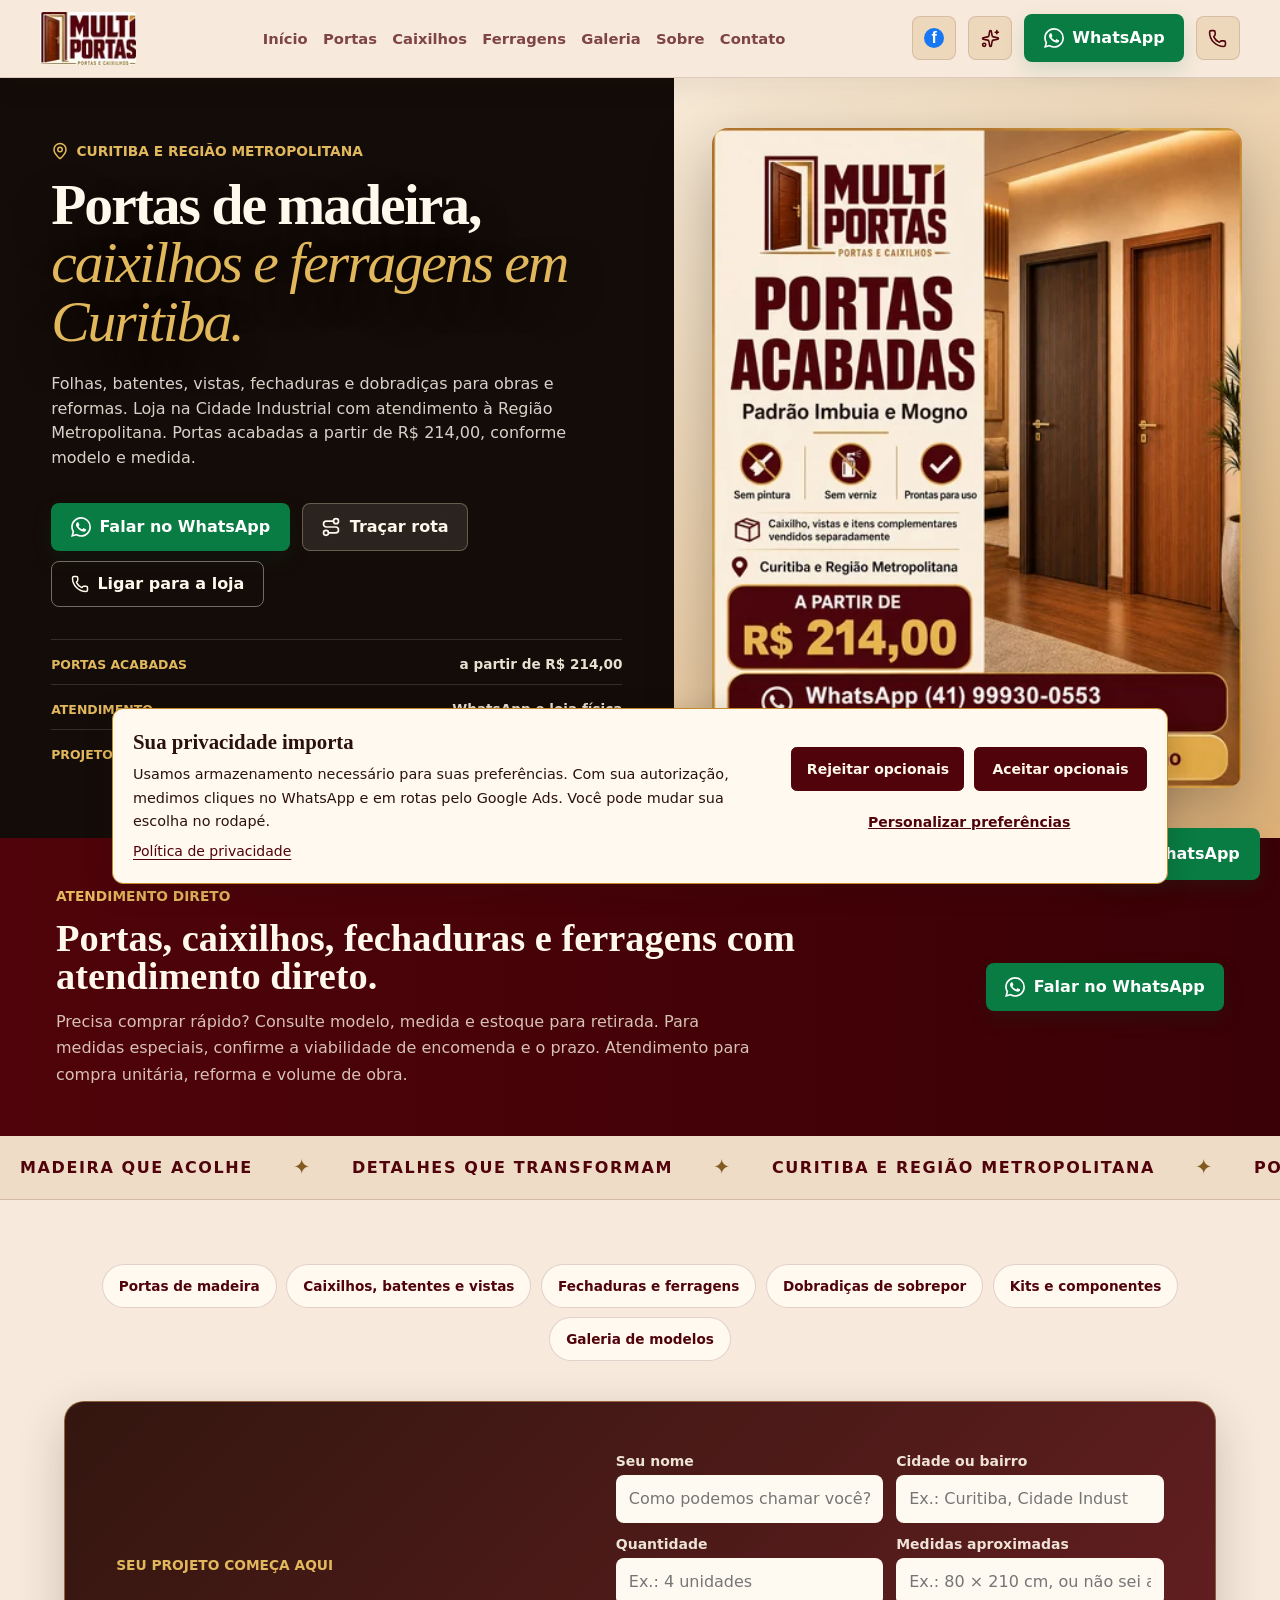
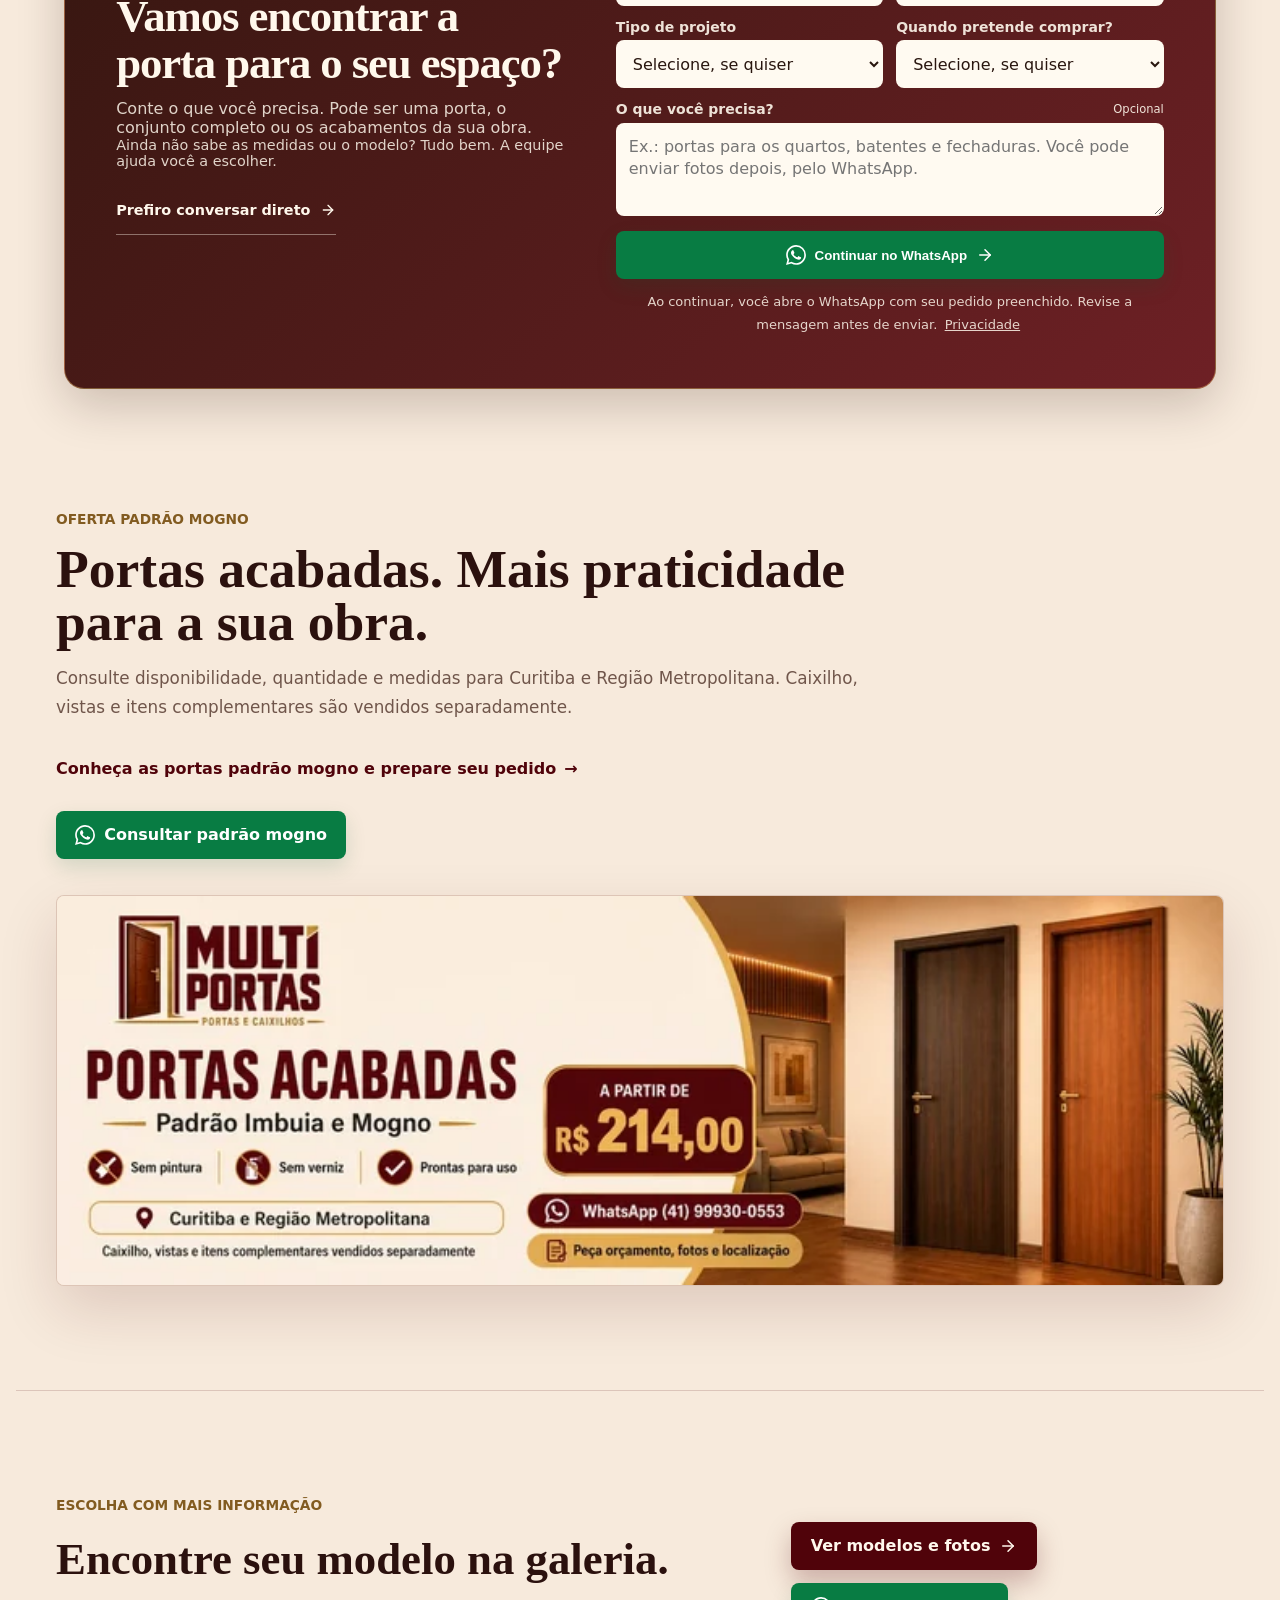
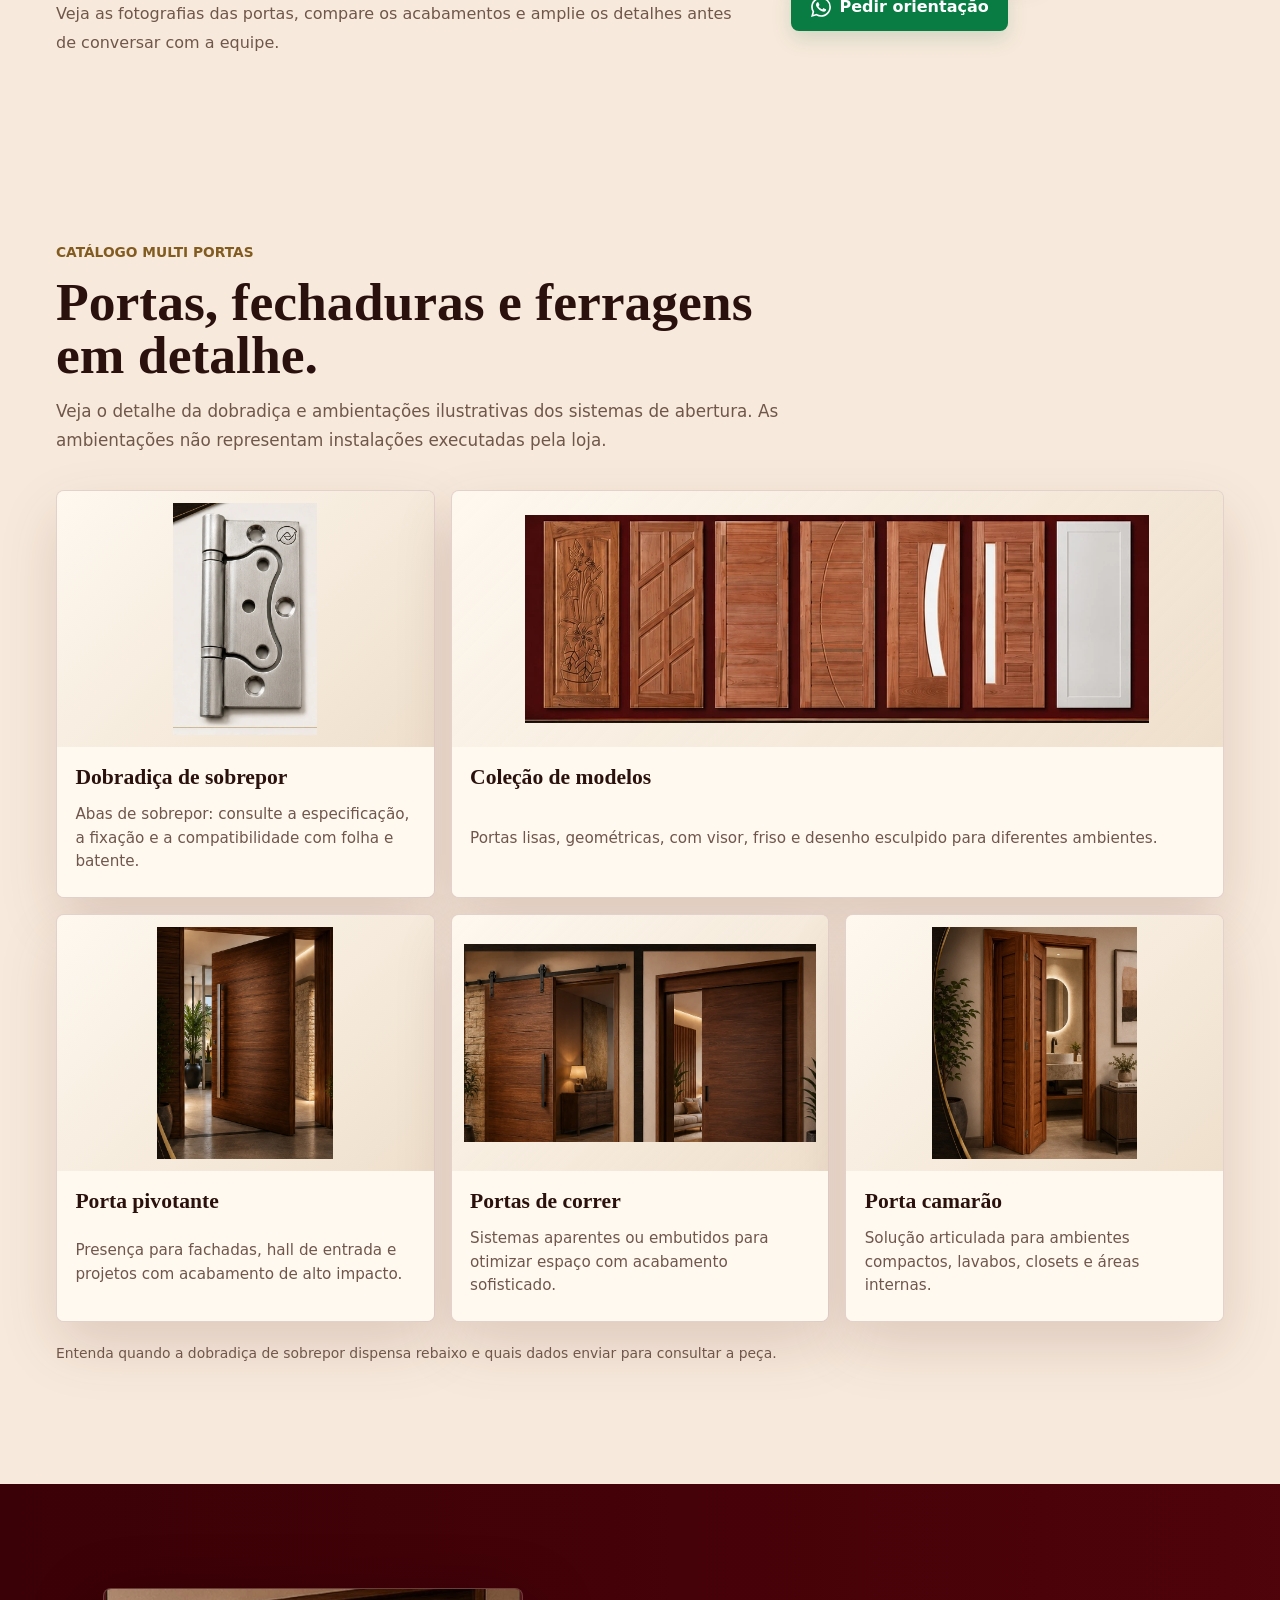
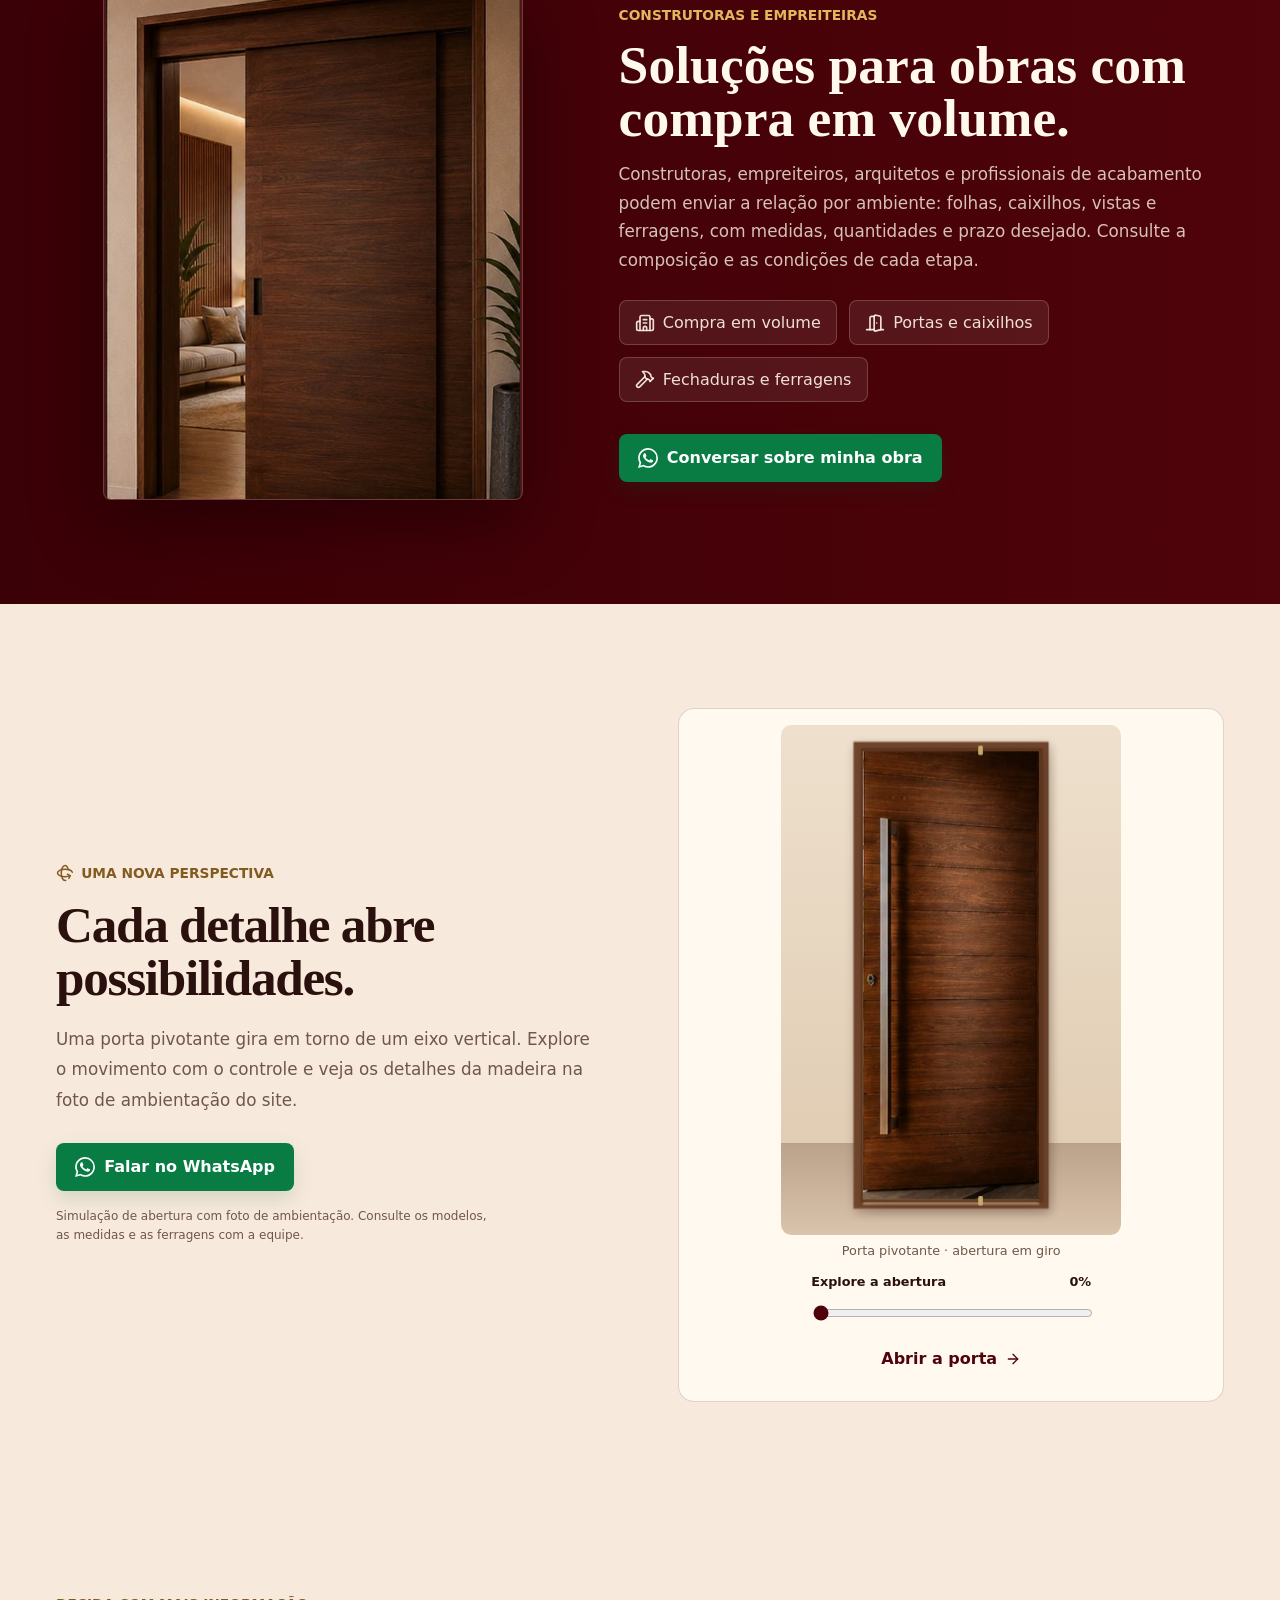
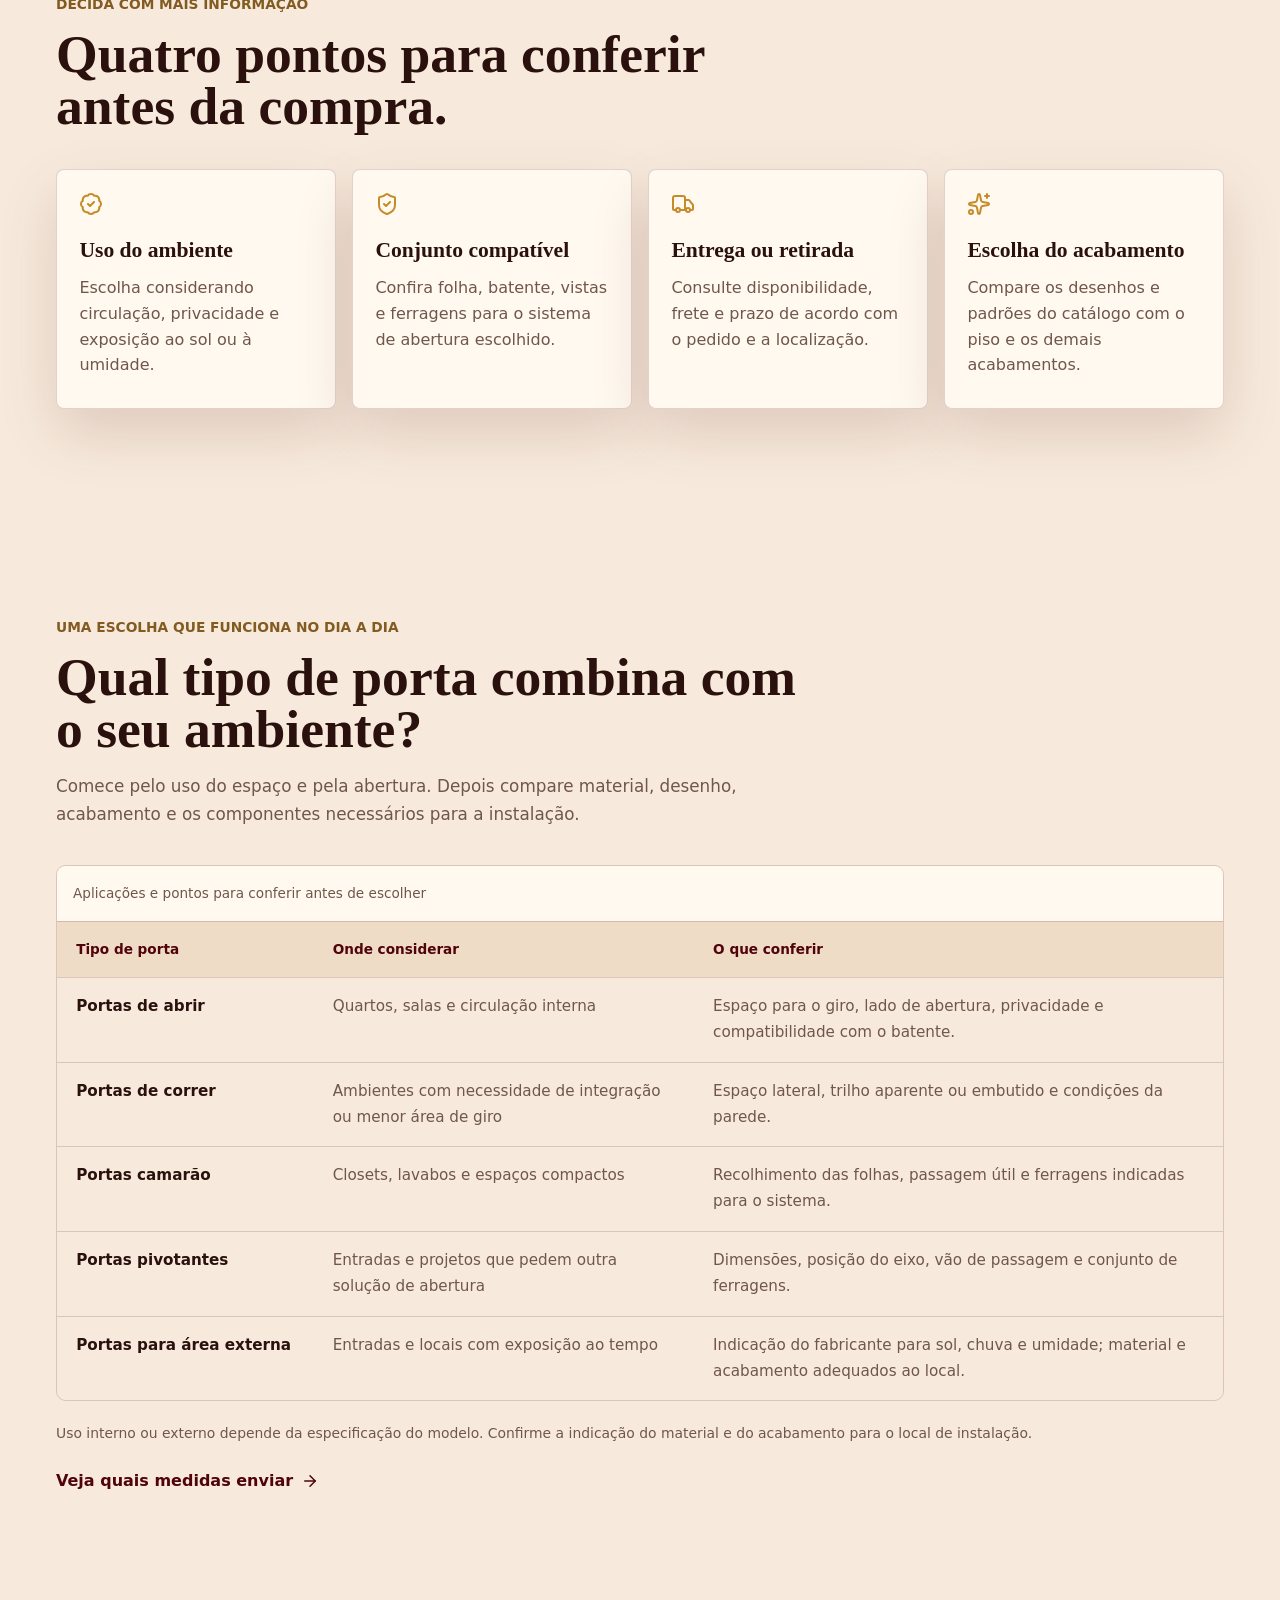
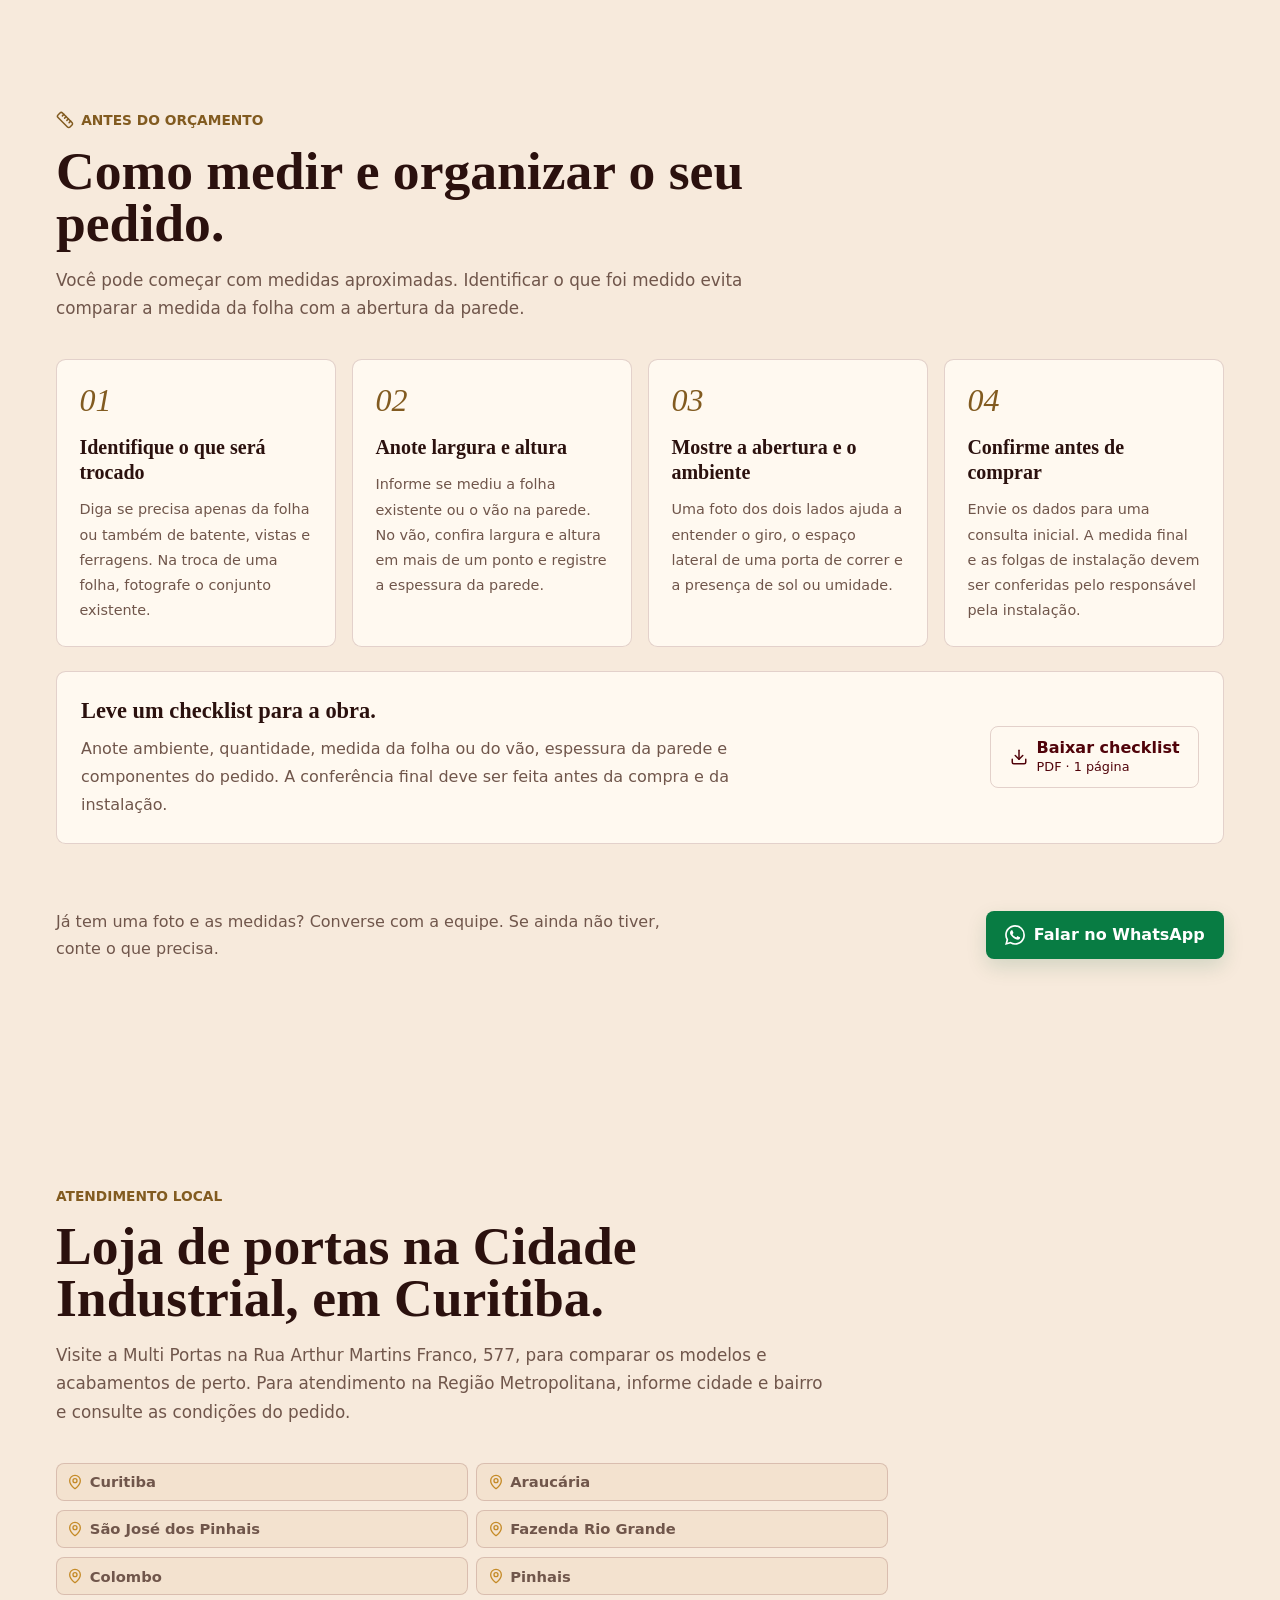
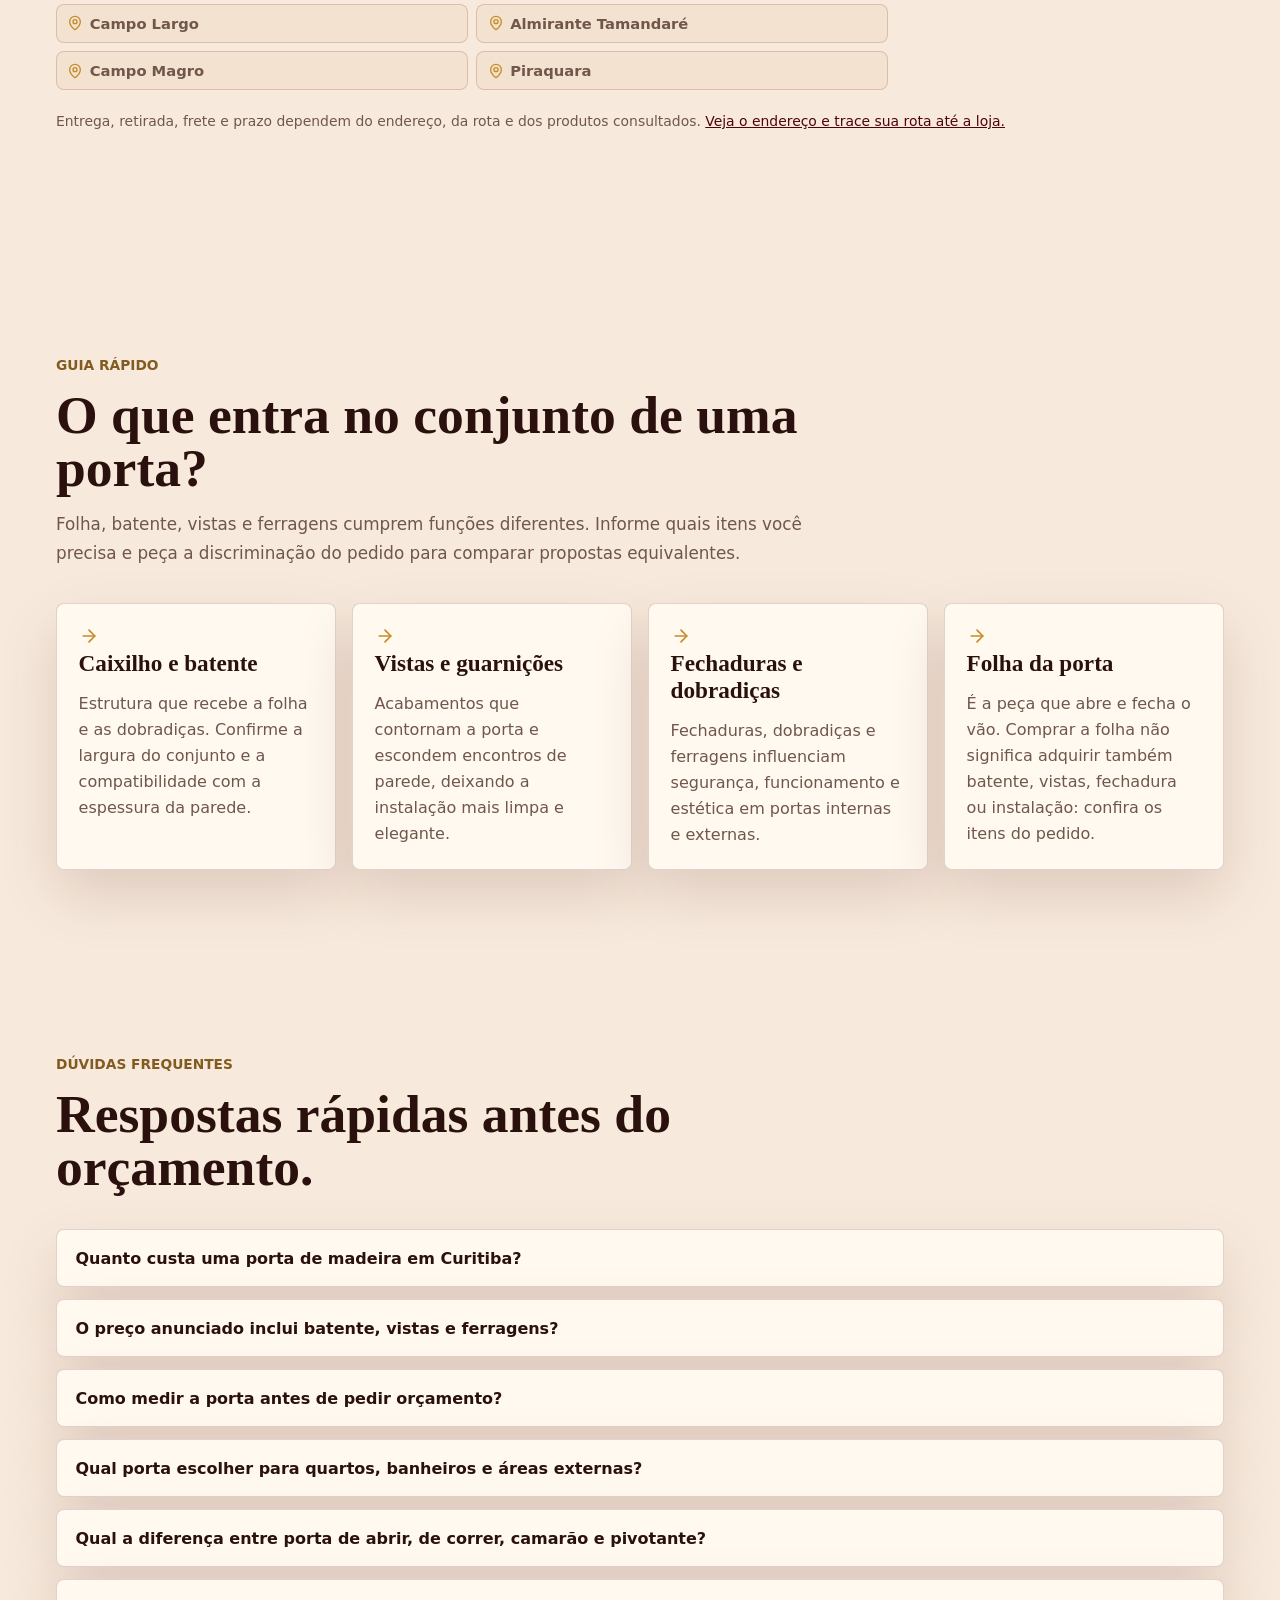
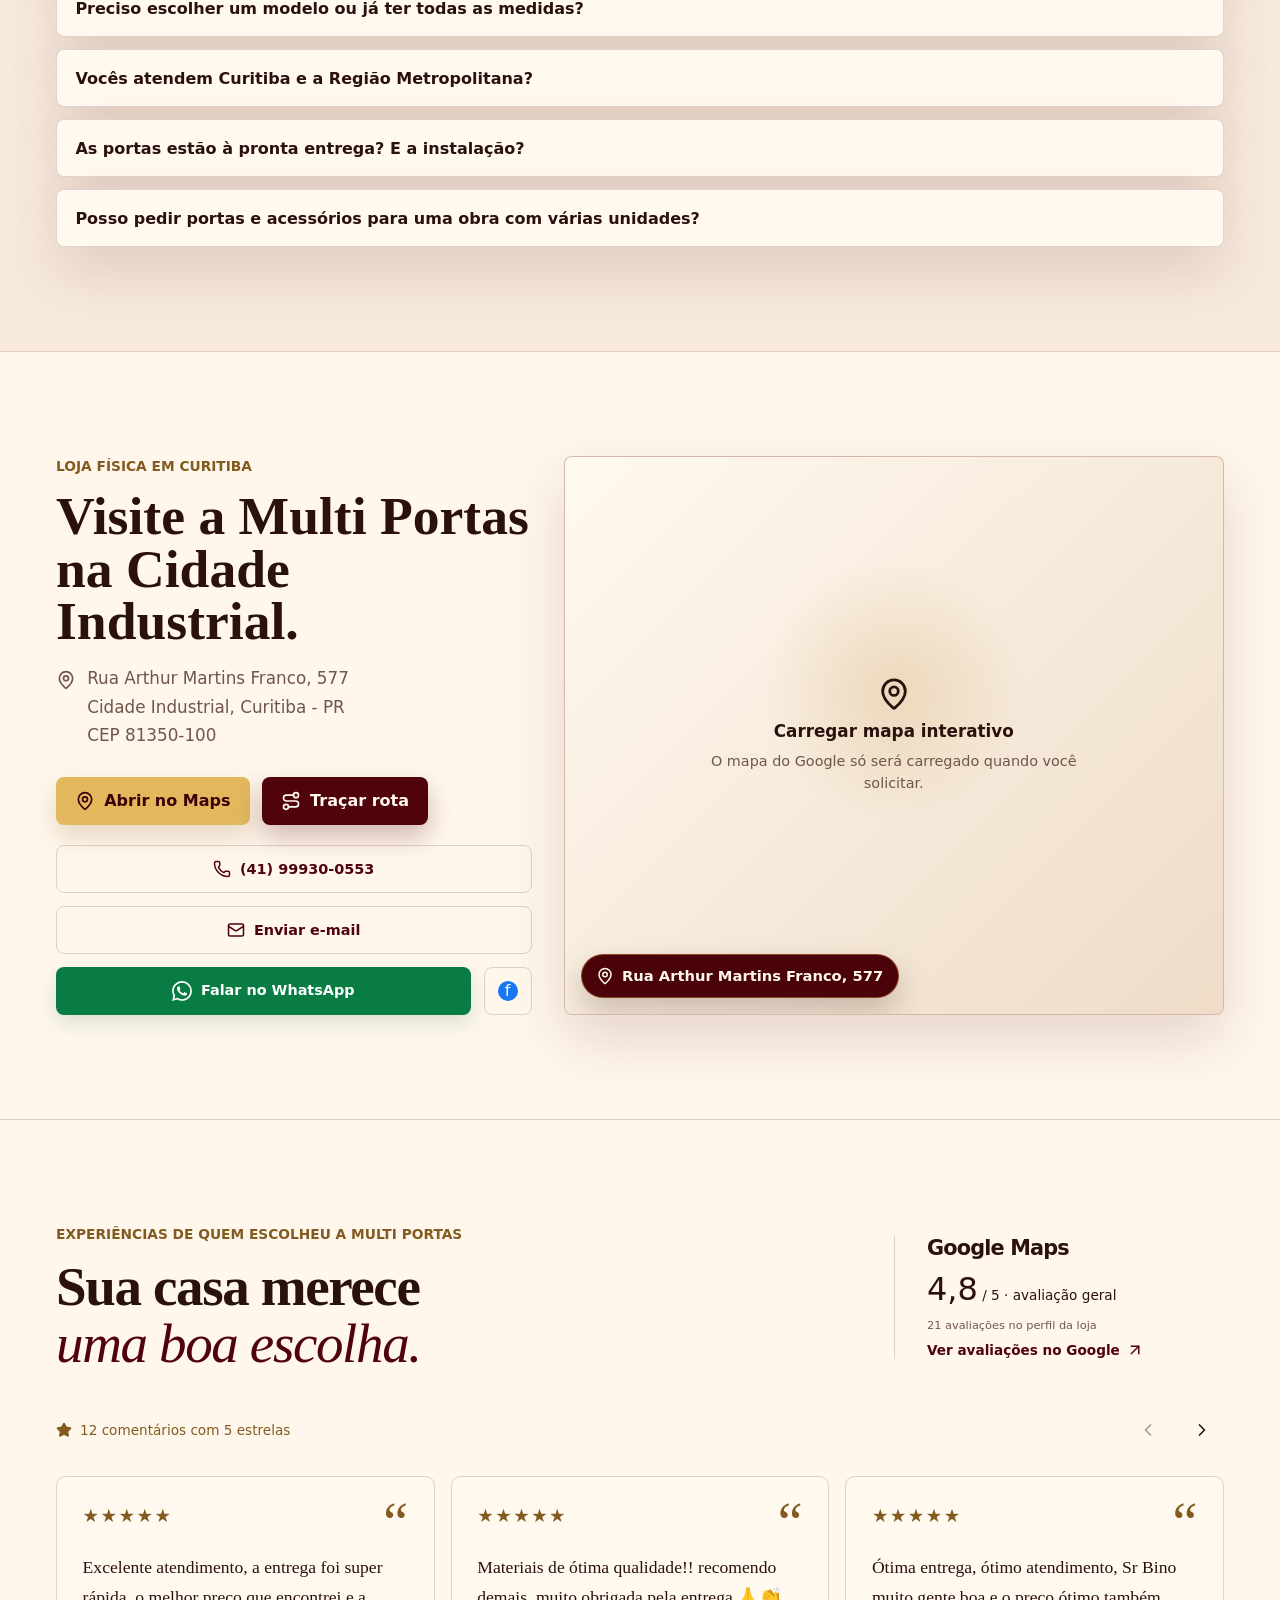
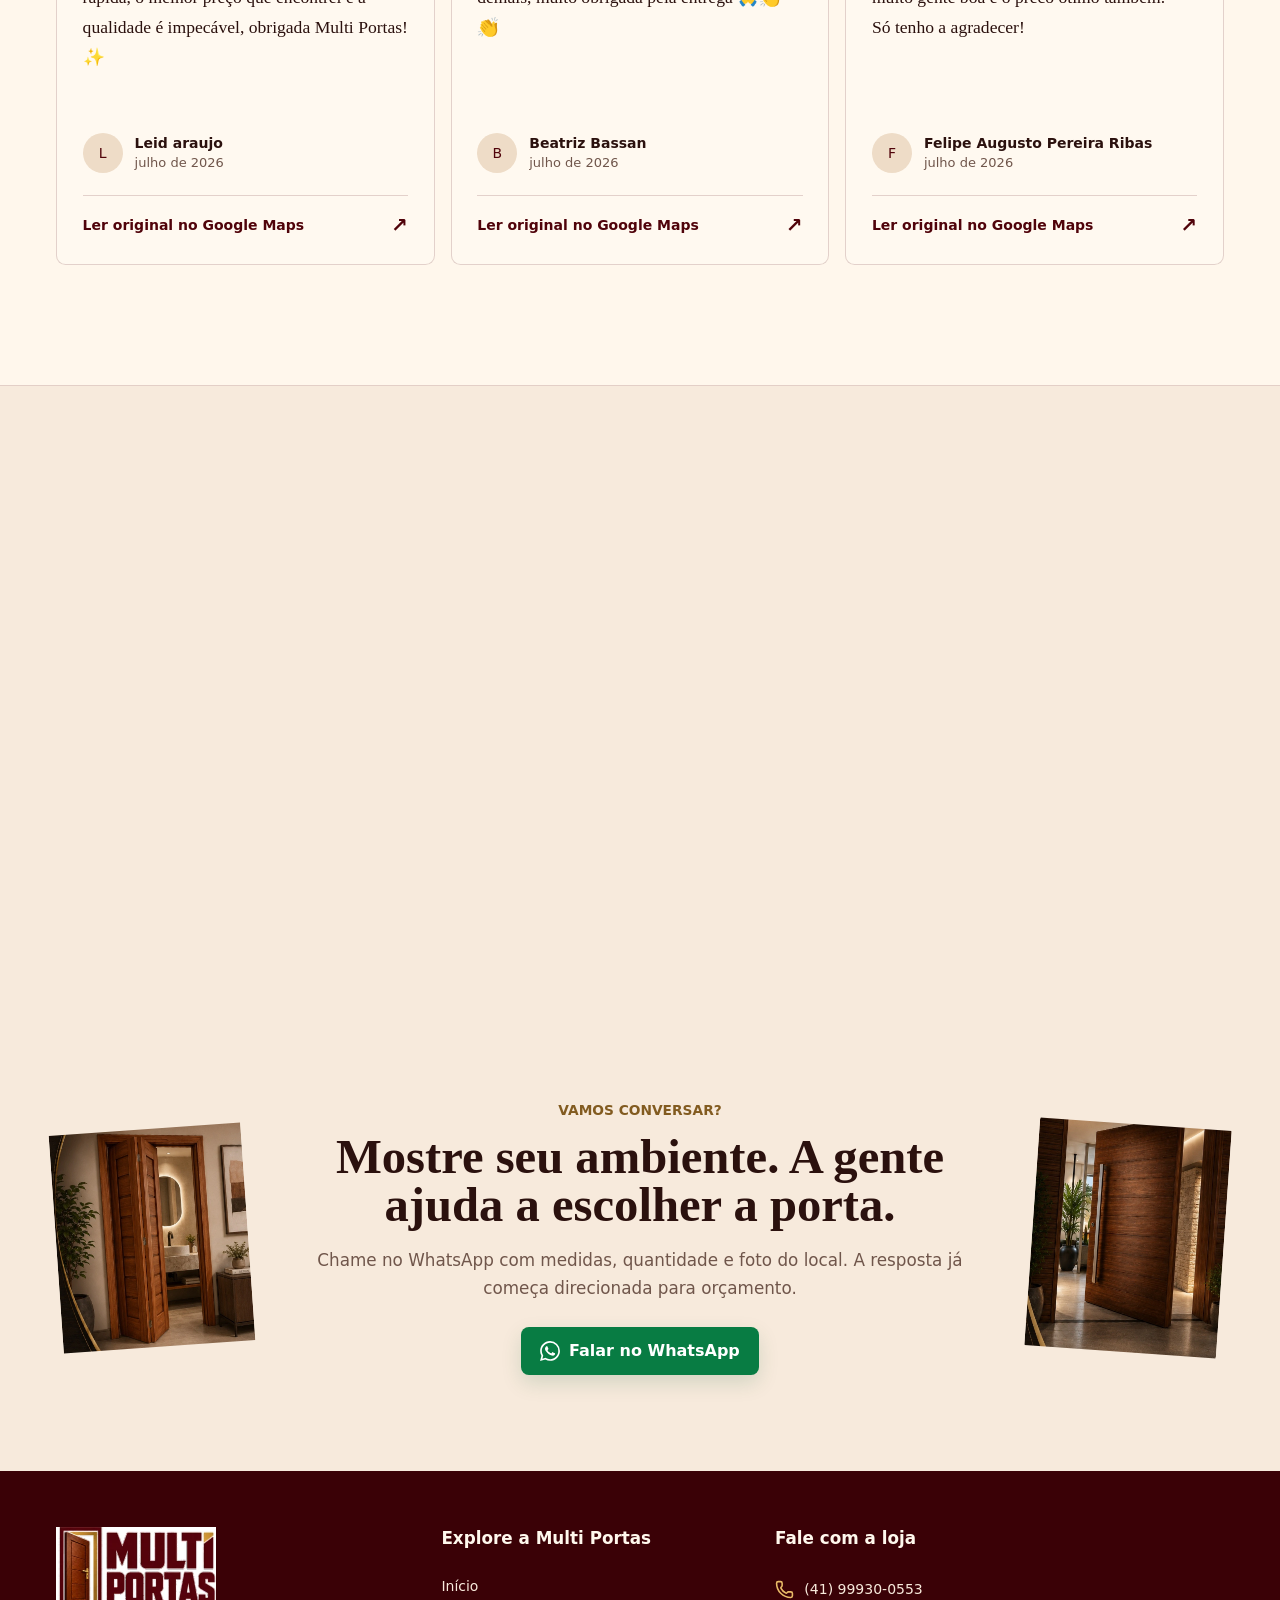
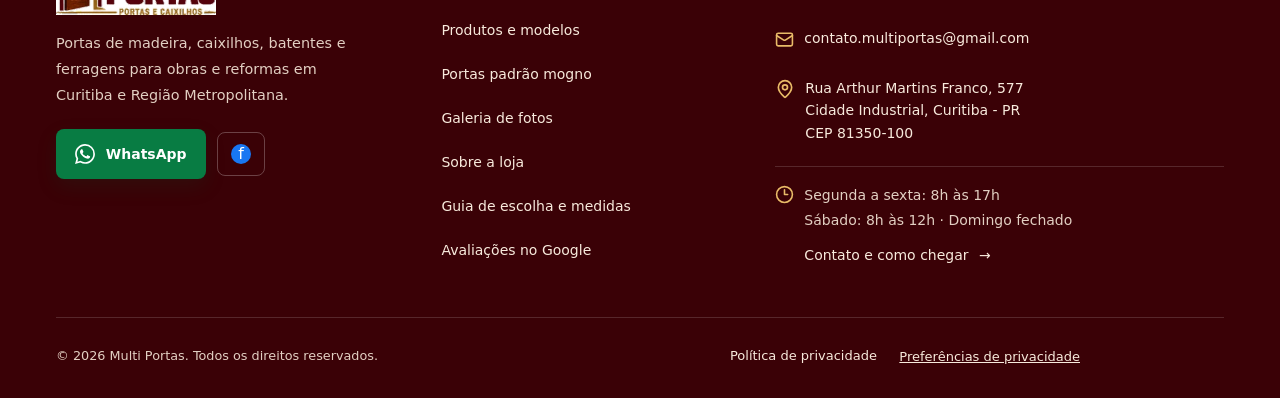
==== commit 3791856d: "publish: concise metadata and 1200x630 social card Validated source: a3789e7f3a3d1394ed91320863a8dd4" ====
--- a/index.html
+++ b/index.html
@@ -11,7 +11,7 @@
     <script>document.documentElement.classList.add("js")</script>
     <meta
       name="description"
-      content="Portas de madeira, caixilhos, batentes e ferragens em Curitiba. Folhas acabadas a partir de R$ 214,00, conforme modelo e medida. Consulte a Multi Portas."
+      content="Portas de madeira, caixilhos e ferragens em Curitiba. Consulte modelos, medidas e orçamento na Multi Portas."
     />
     <meta name="robots" content="index, follow, max-image-preview:large, max-snippet:-1" />
     <meta name="googlebot" content="index, follow, max-image-preview:large, max-snippet:-1" />
@@ -34,45 +34,46 @@
       fetchpriority="high"
     />
     <meta property="og:site_name" content="Multi Portas" />
-    <meta property="og:title" content="Portas de Madeira, Caixilhos e Ferragens em Curitiba | Multi Portas" />
+    <meta property="og:title" content="Portas, Caixilhos e Ferragens | Multi Portas Curitiba" />
     <meta
       property="og:description"
-      content="Portas de madeira, caixilhos, batentes e ferragens em Curitiba. Folhas acabadas a partir de R$ 214,00, conforme modelo e medida. Consulte a Multi Portas."
+      content="Portas de madeira, caixilhos e ferragens em Curitiba. Consulte modelos, medidas e orçamento na Multi Portas."
     />
     <meta property="og:url" content="https://multiportas.curitiba.br/" />
     <meta property="og:type" content="website" />
     <meta property="og:locale" content="pt_BR" />
-    <meta property="og:image" content="https://multiportas.curitiba.br/images/oferta-portas-mogno-multi-portas-2172.webp" />
-    <meta property="og:image:secure_url" content="https://multiportas.curitiba.br/images/oferta-portas-mogno-multi-portas-2172.webp" />
-    <meta property="og:image:alt" content="Oferta Multi Portas de portas acabadas padrão mogno e imbuia em Curitiba" />
-    <meta property="og:image:width" content="2172" />
-    <meta property="og:image:height" content="724" />
+    <meta property="og:image" content="https://multiportas.curitiba.br/images/multi-portas-curitiba-social-1200x630.png" />
+    <meta property="og:image:type" content="image/png" />
+    <meta property="og:image:secure_url" content="https://multiportas.curitiba.br/images/multi-portas-curitiba-social-1200x630.png" />
+    <meta property="og:image:alt" content="Multi Portas: portas acabadas, caixilhos e ferragens em Curitiba" />
+    <meta property="og:image:width" content="1200" />
+    <meta property="og:image:height" content="630" />
     <meta name="twitter:card" content="summary_large_image" />
-    <meta name="twitter:title" content="Portas de Madeira, Caixilhos e Ferragens em Curitiba | Multi Portas" />
+    <meta name="twitter:title" content="Portas, Caixilhos e Ferragens | Multi Portas Curitiba" />
     <meta
       name="twitter:description"
-      content="Portas de madeira, caixilhos, batentes e ferragens em Curitiba. Folhas acabadas a partir de R$ 214,00, conforme modelo e medida. Consulte a Multi Portas."
+      content="Portas de madeira, caixilhos e ferragens em Curitiba. Consulte modelos, medidas e orçamento na Multi Portas."
     />
-    <meta name="twitter:image" content="https://multiportas.curitiba.br/images/oferta-portas-mogno-multi-portas-2172.webp" />
-    <meta name="twitter:image:alt" content="Oferta Multi Portas de portas acabadas padrão mogno e imbuia em Curitiba" />
+    <meta name="twitter:image" content="https://multiportas.curitiba.br/images/multi-portas-curitiba-social-1200x630.png" />
+    <meta name="twitter:image:alt" content="Multi Portas: portas acabadas, caixilhos e ferragens em Curitiba" />
     <link rel="icon" href="/favicon.ico" sizes="any" />
     <link rel="apple-touch-icon" href="/apple-touch-icon.png" />
-    <title>Portas de Madeira, Caixilhos e Ferragens em Curitiba | Multi Portas</title>
-    <script type="application/ld+json">{"@context":"https://schema.org","@graph":[{"@type":"Store","@id":"https://multiportas.curitiba.br/#business","name":"Multi Portas","url":"https://multiportas.curitiba.br/","telephone":"+5541999300553","email":"contato.multiportas@gmail.com","description":"Loja de portas de madeira, caixilhos, batentes, vistas e ferragens na Cidade Industrial, em Curitiba, com atendimento para Curitiba e Região Metropolitana.","image":"https://multiportas.curitiba.br/images/portas-acabadas-mogno-multi-portas-640.webp","logo":"https://multiportas.curitiba.br/images/multi-portas-logo.png","openingHoursSpecification":[{"@type":"OpeningHoursSpecification","dayOfWeek":["Monday","Tuesday","Wednesday","Thursday","Friday"],"opens":"08:00","closes":"17:00"},{"@type":"OpeningHoursSpecification","dayOfWeek":["Saturday"],"opens":"08:00","closes":"12:00"}],"address":{"@type":"PostalAddress","streetAddress":"Rua Arthur Martins Franco, 577","addressLocality":"Curitiba","addressRegion":"PR","postalCode":"81350-100","addressCountry":"BR"},"sameAs":["https://www.facebook.com/p/Multi-Portas-61559518023236/","https://www.google.com/maps/search/?api=1&query=MULTI+PORTAS&query_place_id=ChIJryQxdNLi3JQRQMXNjzt3m7c"],"hasMap":"https://www.google.com/maps/search/?api=1&query=MULTI+PORTAS&query_place_id=ChIJryQxdNLi3JQRQMXNjzt3m7c","areaServed":[{"@type":"City","name":"Curitiba"},{"@type":"AdministrativeArea","name":"Região Metropolitana de Curitiba"}],"contactPoint":{"@type":"ContactPoint","telephone":"+5541999300553","email":"contato.multiportas@gmail.com","contactType":"sales","availableLanguage":"pt-BR"}},{"@type":"WebSite","@id":"https://multiportas.curitiba.br/#website","url":"https://multiportas.curitiba.br/","name":"Multi Portas","inLanguage":"pt-BR","publisher":{"@id":"https://multiportas.curitiba.br/#business"}},{"@type":"WebPage","@id":"https://multiportas.curitiba.br/#webpage","url":"https://multiportas.curitiba.br/","name":"Portas de Madeira, Caixilhos e Ferragens em Curitiba | Multi Portas","description":"Portas de madeira, caixilhos, batentes e ferragens em Curitiba. Folhas acabadas a partir de R$ 214,00, conforme modelo e medida. Consulte a Multi Portas.","inLanguage":"pt-BR","isPartOf":{"@id":"https://multiportas.curitiba.br/#website"},"about":{"@id":"https://multiportas.curitiba.br/#business"}}]}</script>
-    <script type="module" crossorigin src="/assets/home-BU-tBxxr.js"></script>
-    <link rel="modulepreload" crossorigin href="/assets/styles-C6u3iYhk.js">
-    <link rel="modulepreload" crossorigin href="/assets/detalhe-dobradica-sobrepor-BnbLUH68.js">
-    <style data-document-css="/assets/styles-Du64Y5Cl.css" data-css-sha256="ea5d9a1dd811cb722fc8a449fcc1a39cbad1beaf032bd9b1286cf0a7a6afe37b">
-:root{--lightningcss-light:initial;--lightningcss-dark: ;color-scheme:light;--bg:#f7eadc;--bg-strong:#fff7ec;--ink:#2b110e;--muted:#70564b;--line:#50030a29;--surface:#fff9f0;--surface-2:#eedcc7;--wine:#50030a;--wine-2:#3a0106;--gold:#c58b28;--gold-2:#e2b85d;--kicker:#825b20;--wood:#945022;--olive:#666a43;--shadow:0 24px 60px #50030a24;--hero-text:#fff8ed;--hero-muted:#fff8edd6;--header-bg:#f7eadcf5;--header-ink:#50030a;--header-muted:#50030ab8;--header-line:#50030a24;--button-ink:#fff8ed;--radius:8px;font-synthesis:none;text-rendering:optimizelegibility;-webkit-font-smoothing:antialiased;-moz-osx-font-smoothing:grayscale;font-family:Inter,ui-sans-serif,system-ui,-apple-system,BlinkMacSystemFont,Segoe UI,sans-serif}*{box-sizing:border-box}html{scroll-behavior:smooth;-webkit-text-size-adjust:100%;-moz-text-size-adjust:100%;text-size-adjust:100%}body{background:var(--bg);color:var(--ink);letter-spacing:0;margin:0}body::selection{background:var(--gold);color:var(--wine-2)}a{color:inherit;text-decoration:none}img,video{max-width:100%;display:block}main,section,article,header,footer,nav,div,span,button{min-width:0}h1,h2,h3,p,strong,small,address,summary,dd{overflow-wrap:anywhere;max-width:100%}button,a{-webkit-tap-highlight-color:transparent}:where(a,button,summary):focus-visible{outline:3px solid var(--gold);outline-offset:3px}.site-header{z-index:20;min-height:4.75rem;color:var(--header-ink);background:var(--header-bg);border-bottom:1px solid var(--header-line);-webkit-backdrop-filter:blur(18px);backdrop-filter:blur(18px);justify-content:space-between;align-items:center;gap:1.25rem;padding:.75rem 2.5rem;display:flex;position:fixed;top:0;left:0;right:0;box-shadow:0 8px 28px #2a150c14}.brand{flex:none;align-items:center;min-width:6rem;display:inline-flex}.brand-logo-frame,.footer-logo-frame{display:block;position:relative;overflow:hidden}.brand-logo-frame{aspect-ratio:481/264;background:#fff;border-radius:4px;width:6rem}.brand-logo-frame img,.footer-logo-frame img{object-fit:cover;filter:drop-shadow(0 6px 18px #00000052);width:100%;height:100%;position:static}.brand-logo-frame img{max-width:100%}.nav-links{justify-content:center;align-items:center;gap:1.6rem;font-size:.92rem;font-weight:700;display:flex}.nav-links a{color:var(--header-muted)}.nav-links a:hover{color:var(--wine)}.header-actions,.hero-actions,.location-actions{flex-wrap:wrap;align-items:center;gap:.75rem;display:flex}.icon-button{border-radius:var(--radius);color:currentColor;cursor:pointer;background:#fff7e814;border:1px solid #ffefcf38;place-items:center;width:2.75rem;height:2.75rem;transition:transform .18s,background .18s,border-color .18s;display:inline-grid}.site-header .icon-button{color:var(--header-ink);border-color:var(--header-line);background:color-mix(in srgb, var(--header-bg) 82%, var(--gold) 18%)}.icon-button:hover{background:#fff7e829;border-color:#ffefcf5c;transform:translateY(-1px)}.icon-button:disabled{opacity:.42;cursor:not-allowed}.icon-button:disabled:hover{background:#fff7e814;border-color:#ffefcf38;transform:none}.site-header .icon-button:hover{border-color:color-mix(in srgb, var(--gold) 58%, transparent);background:color-mix(in srgb, var(--header-bg) 68%, var(--gold) 32%)}.social-button{font-family:Arial,sans-serif;font-weight:900}.facebook-mark{color:#fff;background:#1877f2;border-radius:50%;place-items:center;width:1.25rem;height:1.25rem;font-size:1rem;line-height:1;display:inline-grid}.button{border-radius:var(--radius);cursor:pointer;border:1px solid #0000;justify-content:center;align-items:center;gap:.55rem;min-height:3rem;padding:.82rem 1.15rem;font-weight:800;line-height:1;transition:transform .18s,box-shadow .18s,background .18s,border-color .18s;display:inline-flex}.button:hover{transform:translateY(-1px)}.button--primary{color:var(--button-ink);background:var(--wine);box-shadow:0 12px 26px #50030a42}.button--primary:hover{background:var(--wine-2)}.button--secondary{color:var(--wine-2);background:var(--gold-2);box-shadow:0 12px 26px #87531c33}.button--glass{color:var(--hero-text);-webkit-backdrop-filter:blur(14px);backdrop-filter:blur(14px);background:#fff7e81a;border-color:#ffefcf47}.button--ghost{min-height:2.6rem;color:var(--wine);border-color:var(--line);box-shadow:none;background:0 0}.button--ghost:hover{border-color:var(--gold);color:var(--ink);background:#c491421a}.hero{min-height:84svh;color:var(--hero-text);background:#140c08;grid-template-columns:minmax(0,.94fr) minmax(28rem,.72fr);display:grid;position:relative;overflow:hidden}.hero-shade{width:100%;height:100%;position:absolute;inset:0}.hero-media{z-index:0;background:linear-gradient(145deg,#f7ead7,#d49a51 140%);grid-area:1/2;place-items:center;min-width:0;height:100%;padding:clamp(.75rem,1.5vw,1.35rem);display:grid;position:relative}.hero-media picture{width:100%;height:100%;display:block}.hero-media img{object-fit:contain;object-position:center;border-radius:1rem;width:100%;height:100%;max-height:84svh;display:block;box-shadow:0 1.5rem 4rem #00000047}.hero-shade{z-index:1;pointer-events:none;background:linear-gradient(90deg,#0e0805fa,#0e0805eb 48%,#0e08051f 66%),linear-gradient(#0000 45%,#0e08058c)}.hero-content{z-index:2;grid-area:1/1;align-self:center;width:min(100%,48rem);padding:7.25rem 2.5rem 4.5rem;position:relative}.eyebrow,.section-kicker{text-transform:uppercase;align-items:center;gap:.45rem;margin:0 0 1rem;font-size:.86rem;font-weight:900;display:inline-flex}.eyebrow{color:var(--gold-2)}.section-kicker{color:var(--kicker)}.campaign-band .section-kicker,.works-band .section-kicker{color:var(--gold-2)}.hero h1,.section-heading h2,.campaign-band h2,.works-content h2,.location-copy h2,.final-cta h2{letter-spacing:0;margin:0;font-family:Georgia,Times New Roman,serif;font-weight:700;line-height:.98}.hero h1{text-shadow:0 18px 42px #0000006b;max-width:49rem;font-size:5.75rem}.hero-subtitle{width:min(100%,43rem);max-width:43rem;color:var(--hero-muted);overflow-wrap:break-word;margin:1.25rem 0 0;font-size:1.25rem;line-height:1.55}.hero-actions{margin-top:2rem}.hero-metrics{border-radius:var(--radius);-webkit-backdrop-filter:blur(14px);backdrop-filter:blur(14px);background:#ffefcf2e;border:1px solid #ffefcf33;grid-template-columns:repeat(3,minmax(0,1fr));gap:1px;width:min(100%,52rem);margin:2.15rem 0 0;padding:0;display:grid;overflow:hidden}.hero-metrics div{background:#110a0685;padding:1rem}.hero-metrics dt{color:var(--gold-2);text-transform:uppercase;font-size:.78rem;font-weight:900}.hero-metrics dd{color:#fff7e8e6;margin:.25rem 0 0;font-weight:700}.campaign-band{color:var(--hero-text);background:linear-gradient(90deg, #50030afa, #3a0106f5), var(--wine-2)}.qualification-card{color:#fff8ec;background:linear-gradient(135deg,#33160f,#6e2025);border:1px solid #eebe6e6b;border-radius:1.25rem;grid-template-columns:minmax(0,.9fr) minmax(0,1.1fr);align-items:center;gap:clamp(1.5rem,4vw,3.5rem);width:min(100% - 2rem,72rem);margin:0 auto;padding:clamp(1.4rem,3vw,2.5rem);display:grid;box-shadow:0 1rem 3rem #220a0433}.qualification-card h2{color:#fff8ec;margin:.2rem 0 .75rem}.qualification-card p:not(.section-kicker){color:#fff8ecd6;max-width:40rem;margin:0}.qualification-form{grid-template-columns:repeat(2,minmax(0,1fr));gap:.8rem;display:grid}.qualification-form label{color:#fff8ece6;gap:.35rem;font-size:.78rem;font-weight:800;display:grid}.qualification-form input,.qualification-form select{color:#29160f;min-width:0;min-height:2.85rem;font:inherit;background:#fffaf1;border:1px solid #fff8ec6b;border-radius:.6rem;padding:.7rem .75rem}.qualification-form .button{grid-column:1/-1;justify-content:center;margin-top:.15rem}.campaign-inner{justify-content:space-between;align-items:center;gap:2rem;width:min(100%,78rem);margin:0 auto;padding:3rem 2.5rem;display:flex}.campaign-band h2{max-width:52rem;font-size:2.4rem}.campaign-band p:not(.section-kicker){color:#fff7e8c7;max-width:44rem;margin:.85rem 0 0;line-height:1.65}.offer-section{gap:2.25rem;width:min(100%,78rem);margin:0 auto;padding:6.5rem 2.5rem;display:grid}.offer-copy{max-width:52rem}.offer-copy h2{letter-spacing:0;margin:0;font-family:Georgia,Times New Roman,serif;font-size:3.35rem;line-height:.98}.offer-copy p:not(.section-kicker){color:var(--muted);margin:1rem 0 1.6rem;font-size:1.05rem;line-height:1.7}.offer-artwork{border:1px solid var(--line);border-radius:var(--radius);width:100%;box-shadow:var(--shadow);background:#f8ead7;display:block;overflow:hidden}.offer-artwork img{object-fit:contain;width:100%;height:auto;display:block}.section{width:min(100%,78rem);margin:0 auto;padding:6.5rem 2.5rem}.section-heading{max-width:48rem;margin-bottom:2.25rem}.section-heading--inline{justify-content:space-between;align-items:end;gap:1.5rem;width:min(100%,78rem);max-width:none;margin:0 auto 2rem;padding:0 2.5rem;display:flex}.section-heading h2,.works-content h2,.location-copy h2,.final-cta h2{font-size:3.35rem}.section-heading p:not(.section-kicker),.works-content p:not(.section-kicker),.location-copy address,.final-cta p:not(.section-kicker){color:var(--muted);margin:1rem 0 0;font-size:1.05rem;line-height:1.7}.product-grid{grid-template-columns:repeat(4,minmax(0,1fr));gap:1rem;display:grid}.benefit-item,.gallery-card{border:1px solid var(--line);border-radius:var(--radius);background:var(--surface);box-shadow:var(--shadow)}.product-card{border:1px solid var(--line);border-radius:var(--radius);width:100%;color:inherit;text-align:left;background:var(--surface);box-shadow:var(--shadow);cursor:zoom-in;grid-template-rows:24rem auto;padding:0;transition:transform .18s,border-color .18s,box-shadow .18s;display:grid;overflow:hidden}.product-card:hover{border-color:#c491428a;transform:translateY(-2px);box-shadow:0 28px 74px #3f1f113d}.product-card picture,.product-card img{width:100%;height:100%}.product-card picture{display:block}.product-card img{object-fit:contain;object-position:center;background:linear-gradient(145deg, #ffffffc7, #efe1ceb8), var(--surface-2);padding:.75rem;display:block}.product-card>span{z-index:1;background:var(--surface);gap:.35rem;min-width:0;padding:1rem;display:grid;position:relative}.product-card strong,.gallery-card h3,.benefit-item h3{letter-spacing:0;margin:0;font-family:Georgia,Times New Roman,serif;font-size:1.35rem}.product-card small{color:var(--muted);font-size:.82rem;line-height:1.4;display:block}.products-cta{flex-wrap:wrap;justify-content:center;gap:.8rem 1.5rem;margin-top:2rem;display:flex}.gallery-card p,.benefit-item p{color:var(--muted);margin:0;line-height:1.6}.catalog-section{padding-top:5rem}.catalog-grid{grid-template-columns:repeat(3,minmax(0,1fr));gap:1rem;display:grid}.catalog-card{border:1px solid var(--line);border-radius:var(--radius);width:100%;min-height:25.5rem;color:inherit;text-align:left;background:var(--surface);box-shadow:var(--shadow);cursor:zoom-in;grid-template-rows:16rem 1fr;padding:0;transition:transform .18s,border-color .18s,box-shadow .18s;display:grid;overflow:hidden}.catalog-card:hover{border-color:#c491428a;transform:translateY(-2px);box-shadow:0 28px 74px #3f1f113d}.catalog-card img{object-fit:contain;background:linear-gradient(135deg, #fffaf2f0, #efe1ceb8), var(--surface-2);width:100%;height:100%;padding:.75rem}.catalog-card span{z-index:1;background:var(--surface);gap:.6rem;min-width:0;padding:1.15rem;display:grid;position:relative}.catalog-card strong{font-family:Georgia,Times New Roman,serif;font-size:1.35rem;line-height:1.08}.catalog-card small{color:var(--muted);font-size:.95rem;line-height:1.55}.gallery-section{background:var(--bg-strong);border-top:1px solid var(--line);border-bottom:1px solid var(--line);padding:5rem 0 6.5rem}.gallery-controls{color:var(--ink);gap:.6rem;display:flex}.gallery-track{scroll-snap-type:x mandatory;grid-auto-columns:minmax(21rem,32rem);grid-auto-flow:column;align-items:stretch;gap:1rem;width:100%;padding:0 2.5rem 1rem;scroll-padding-inline:2.5rem;display:grid;overflow-x:auto}.gallery-track::-webkit-scrollbar{height:.7rem}.gallery-track::-webkit-scrollbar-thumb{background:var(--gold);border-radius:99px}.gallery-card{scroll-snap-align:start;grid-template-rows:18rem minmax(9.5rem,1fr);height:100%;display:grid;overflow:hidden}.gallery-card img{object-fit:contain;object-position:center;background:var(--surface-2);width:100%;height:100%;padding:.65rem}.gallery-card div{z-index:1;background:var(--surface);align-self:stretch;min-width:0;padding:1.2rem;position:relative}.works-band{color:var(--hero-text);background:linear-gradient(90deg, #3a0106fc, #50030af2), var(--wine-2);grid-template-columns:minmax(18rem,.85fr) minmax(0,1fr);align-items:center;gap:3rem;padding:6.5rem max(2.5rem,50% - 36.5rem);display:grid;position:relative;overflow:hidden}.works-band>img{aspect-ratio:1;object-fit:cover;border-radius:var(--radius);background:#fff7e814;border:1px solid #ffefcf2e;width:100%;box-shadow:0 24px 70px #00000061}.works-content p:not(.section-kicker){color:#fff7e8c7}.works-list{flex-wrap:wrap;gap:.75rem;margin:1.6rem 0 2rem;display:flex}.works-list span{border-radius:var(--radius);color:#fff7e8e6;background:#fff7e814;border:1px solid #ffefcf33;align-items:center;gap:.5rem;min-height:2.8rem;padding:.7rem .95rem;display:inline-flex}.benefits-section{padding-top:5.5rem}.benefit-grid{grid-template-columns:repeat(4,minmax(0,1fr));gap:1rem;display:grid}.benefit-item{min-height:15rem;padding:1.4rem}.benefit-item svg{color:var(--gold)}.benefit-item h3{margin-top:1.1rem}.benefit-item p{margin-top:.8rem}.local-seo-section,.faq-section{padding-top:5rem}.local-grid{grid-template-columns:minmax(0,1fr) minmax(18rem,.82fr);gap:1rem;display:grid}.local-panel,.glossary-card,.faq-list details{border:1px solid var(--line);border-radius:var(--radius);background:var(--surface);box-shadow:var(--shadow)}.local-panel{padding:1.35rem}.local-panel h3,.glossary-card h3{margin:0 0 .9rem;font-family:Georgia,Times New Roman,serif;font-size:1.45rem}.local-panel p{color:var(--muted);margin:0;line-height:1.65}.keyword-cloud{flex-wrap:wrap;gap:.6rem;display:flex}.keyword-cloud span,.area-list li{border:1px solid var(--line);border-radius:var(--radius);background:#c4914214;align-items:center;min-height:2.4rem;display:inline-flex}.keyword-cloud span{color:var(--ink);padding:.55rem .75rem;font-size:.93rem;font-weight:800}.area-list{grid-template-columns:repeat(2,minmax(0,1fr));gap:.55rem;margin:1rem 0 0;padding:0;list-style:none;display:grid}.area-list li{color:var(--muted);gap:.4rem;padding:.5rem .65rem;font-size:.92rem;font-weight:700}.area-list svg,.glossary-card svg{color:var(--gold)}.glossary-grid{grid-template-columns:repeat(4,minmax(0,1fr));gap:1rem;display:grid}.glossary-card{padding:1.35rem}.glossary-card p{color:var(--muted);margin:0;line-height:1.62}.faq-list{gap:.75rem;display:grid}.faq-list details{overflow:hidden}.faq-list summary{min-height:3.5rem;color:var(--ink);cursor:pointer;align-items:center;padding:1rem 1.15rem;font-weight:900;display:flex}.faq-list summary::marker{color:var(--gold)}.faq-list p{color:var(--muted);margin:0;padding:0 1.15rem 1.1rem;line-height:1.65}.location-section{background:var(--bg-strong);border-top:1px solid var(--line);grid-template-columns:minmax(18rem,.72fr) minmax(0,1fr);align-items:stretch;gap:2rem;padding:6.5rem max(2.5rem,50% - 36.5rem);display:grid}.location-copy{align-self:center}.location-copy address{font-style:normal}.location-actions{margin-top:1.7rem}.phone-link{color:var(--wine);align-items:center;gap:.55rem;margin-top:1.25rem;font-size:1.15rem;font-weight:900;display:inline-flex}.facebook-link{color:var(--ink);align-items:center;gap:.55rem;margin-top:.9rem;font-weight:900;display:inline-flex}.facebook-link:hover{color:var(--wine)}.map-shell{border:1px solid var(--line);border-radius:var(--radius);min-height:26rem;box-shadow:var(--shadow);background:var(--surface-2);position:relative;overflow:hidden}.map-shell iframe{filter:saturate(.92)contrast(1.02);border:0;width:100%;height:100%}.map-placeholder{width:100%;height:100%;min-height:26rem;color:var(--ink);font:inherit;text-align:center;cursor:pointer;background:radial-gradient(circle at 50% 42%, #c4914238, transparent 28%), linear-gradient(135deg, var(--surface), var(--surface-2));border:0;place-content:center;justify-items:center;gap:.65rem;padding:2rem;display:grid}.map-placeholder span{font-size:1.05rem;font-weight:900}.map-placeholder small{max-width:24rem;color:var(--muted);font-size:.9rem;line-height:1.5}.map-placeholder:hover,.map-placeholder:focus-visible{background:radial-gradient(circle at 50% 42%, #c4914252, transparent 30%), linear-gradient(135deg, var(--surface), var(--surface-2))}.map-badge{z-index:2;max-width:calc(100% - 2rem);color:var(--button-ink);background:color-mix(in srgb, var(--wine) 92%, #000 8%);border:1px solid color-mix(in srgb, var(--gold) 50%, transparent);pointer-events:none;border-radius:999px;align-items:center;gap:.5rem;padding:.75rem .9rem;font-size:.92rem;font-weight:900;line-height:1.2;display:inline-flex;position:absolute;bottom:1rem;left:1rem;box-shadow:0 14px 30px #32190c38}.final-cta{grid-template-columns:minmax(8rem,11rem) minmax(0,1fr) minmax(8rem,11rem);align-items:center;gap:2rem;width:min(100%,78rem);margin:0 auto;padding:6rem 2.5rem;display:grid}.final-cta>img{object-fit:contain;object-position:center;background:var(--surface-2);border-radius:var(--radius);width:100%;height:15rem;box-shadow:var(--shadow);padding:.6rem}.final-cta>div{text-align:center}.final-cta .button{margin-top:1.5rem}.image-lightbox{z-index:90;-webkit-backdrop-filter:blur(14px);backdrop-filter:blur(14px);background:#0a0604d6;place-items:center;padding:1.25rem;display:grid;position:fixed;inset:0}.image-lightbox-panel{border-radius:var(--radius);width:min(100%,68rem);max-height:min(92svh,56rem);color:var(--hero-text);background:#120b08;border:1px solid #ffefcf38;grid-template-rows:minmax(0,1fr) auto;display:grid;position:relative;overflow:hidden;box-shadow:0 36px 100px #0000008f}.image-lightbox-panel img{object-fit:contain;background:#fff7e80d;width:100%;max-height:76svh;padding:1rem}.image-lightbox-panel>div{border-top:1px solid #ffefcf24;padding:1rem 1.2rem 1.2rem}.image-lightbox-panel h3{margin:0;font-family:Georgia,Times New Roman,serif;font-size:1.45rem}.image-lightbox-panel p{color:#fff7e8c2;margin:.45rem 0 0;line-height:1.55}.image-lightbox-close{z-index:1;color:var(--hero-text);background:#120b08b8;position:absolute;top:.75rem;right:.75rem}.floating-whatsapp{z-index:25;min-height:3.25rem;padding-inline:1.2rem;position:fixed;bottom:1.25rem;right:1.25rem}@media (width<=1080px){.hero h1{font-size:4.5rem}.section-heading h2,.campaign-band h2,.offer-copy h2,.works-content h2,.location-copy h2,.final-cta h2{font-size:2.7rem}.model-grid,.benefit-grid,.glossary-grid,.catalog-grid{grid-template-columns:repeat(2,minmax(0,1fr))}.works-band,.location-section{grid-template-columns:1fr}.works-band>img{object-position:top;max-height:28rem}.product-grid{grid-template-columns:repeat(3,minmax(0,1fr))}}@media (width<=820px){.qualification-card{grid-template-columns:1fr}.site-header{min-height:4.25rem;padding:.65rem 1rem}.brand-logo-frame{width:5.25rem}.nav-links,.header-cta,.site-header .social-button{display:none}.hero{grid-template-rows:auto auto;grid-template-columns:1fr;min-height:0;padding-top:4.25rem}.hero-media{grid-area:1/1;height:auto;padding:0;position:relative;inset:auto}.hero-media picture{height:auto}.hero-media img{object-fit:contain;height:auto;max-height:none;box-shadow:none;border-radius:0}.hero-shade{display:none}.hero-content{background:#140c08;grid-area:2/1;align-self:stretch;padding:1.75rem 1rem 2.25rem}.hero h1{font-size:3.25rem;line-height:1.06}.hero-subtitle{font-size:1rem}.campaign-inner{padding-top:1.35rem;padding-bottom:2.35rem}.hero-metrics{grid-template-columns:repeat(3,minmax(0,1fr))}.campaign-inner,.section-heading--inline{flex-direction:column;align-items:flex-start}.campaign-inner,.offer-section,.section,.location-section,.works-band,.final-cta,.site-footer{padding-left:1rem;padding-right:1rem}.section{padding-top:4.5rem;padding-bottom:4.5rem}.section-heading h2,.campaign-band h2,.offer-copy h2,.works-content h2,.location-copy h2,.final-cta h2{font-size:2.2rem;line-height:1.08}.benefit-grid,.local-grid,.glossary-grid,.catalog-grid{grid-template-columns:1fr}.product-grid{grid-template-columns:repeat(2,minmax(0,1fr))}.product-card{grid-template-rows:auto auto;height:auto}.product-card picture,.product-card img{aspect-ratio:9/14;width:100%;height:auto}.product-card>span{min-height:6.25rem}.catalog-card{grid-template-rows:auto auto;min-height:0}.catalog-card img{aspect-ratio:4/3;width:100%;height:auto}.gallery-track{grid-auto-columns:minmax(18rem,82%);padding-inline:1rem;scroll-padding-inline:1rem}.gallery-card{grid-template-rows:auto auto;height:auto}.gallery-card img{aspect-ratio:4/3;width:100%;height:auto}.gallery-card div{min-height:10rem}.section-heading--inline{padding-inline:1rem}.final-cta{grid-template-columns:1fr}.final-cta>img{display:none}}@media (width<=520px){.hero h1{font-size:2.55rem;line-height:1.08}.hero-subtitle{max-width:21rem;font-size:.98rem}.hero-actions{grid-template-columns:repeat(2,minmax(0,1fr));align-items:stretch;display:grid}.location-actions{flex-direction:column;align-items:stretch}.hero-actions .button{min-height:3.25rem;padding-inline:.75rem;font-size:.86rem}.hero-metrics div{padding:.7rem .55rem}.hero-metrics dt{font-size:.67rem}.hero-metrics dd{font-size:.8rem;line-height:1.3}.button{width:100%}.floating-whatsapp{display:none}.image-lightbox{padding:.75rem}.image-lightbox-panel img{max-height:70svh;padding:.5rem}}@media (width<=350px){.product-grid{grid-template-columns:1fr}.product-card img{max-height:32rem}.product-card>span{min-height:0}}@media (prefers-reduced-motion:reduce){*,:before,:after{scroll-behavior:auto!important;transition-duration:.01ms!important;animation-duration:.01ms!important;animation-iteration-count:1!important}}:root{--header-height:92px}.site-header{transition:background .25s,box-shadow .25s;position:sticky}.site-header.is-scrolled{background:#fff7ecf7;box-shadow:0 8px 32px #2b110e16}.reading-progress{z-index:50;background:var(--gold);transform-origin:0;pointer-events:none;width:100%;height:3px;position:fixed;top:0;left:0;transform:scaleX(0)}[id]{scroll-margin-top:calc(var(--header-height) + 18px)}.skip-link{z-index:100;background:var(--surface);color:var(--wine);padding:.85rem 1rem;position:fixed;top:.6rem;left:1rem;transform:translateY(-180%)}.skip-link:focus{transform:none}.menu-toggle{display:none}.effects-toggle[aria-pressed=false]{opacity:.65}.hero{grid-template-columns:minmax(0,1fr) minmax(0,.9fr);min-height:0}.hero-content{padding:clamp(2rem,5vw,5rem) clamp(1.5rem,4vw,5rem)}.hero h1{letter-spacing:-.035em;font-size:clamp(3rem,5.2vw,6rem);line-height:1.02}.hero h1 span,.hero h1 em{display:block}.hero h1 em{color:var(--gold-2);font-weight:400}.hero-subtitle{font-size:clamp(1rem,1.2vw,1.2rem)}.hero-media{height:auto;padding:clamp(1.25rem,3vw,3rem)}.hero-media picture{width:min(100%,560px);height:auto}.hero-media img{object-fit:contain;width:100%;height:auto;max-height:none}.hero-shade{display:none}.hero-metrics{-webkit-backdrop-filter:none;backdrop-filter:none;background:0 0;border:0;border-radius:0;grid-template-columns:1fr;gap:0;margin-top:2rem}.hero-metrics div{background:0 0;border-top:1px solid #fff7e824;justify-content:space-between;align-items:baseline;gap:1rem;padding:.75rem 0;display:flex}.hero-metrics dd{text-align:right;font-size:.85rem}.craft-strip{color:var(--wine);border-bottom:1px solid var(--line);background:var(--surface-2);margin-bottom:4rem;overflow:hidden}.craft-strip>div{width:max-content;animation:36s linear infinite craft-travel;display:flex}.craft-strip span{text-transform:uppercase;letter-spacing:.1em;flex-shrink:0;align-items:center;gap:2.5rem;padding:1.2rem 1.25rem;font-size:clamp(.8rem,1.3vw,1rem);font-weight:700;display:flex}.craft-strip i{color:var(--kicker);font-size:1.3rem;font-style:normal}@keyframes craft-travel{to{transform:translate(-50%)}}.qualification-card{margin-block:0 1rem;padding:clamp(1.5rem,4vw,3.5rem)}.qualification-card .section-kicker{color:var(--gold-2)}.qualification-card h2{letter-spacing:-.025em;font:700 clamp(2.2rem,3.5vw,3.2rem)/1.05 Georgia,serif}.qualification-card .form-note{margin-top:1.25rem;font-size:.9rem}.form-direct{border-bottom:1px solid #fff8ec66;align-items:center;gap:.6rem;margin-top:1.4rem;padding-bottom:.3rem;font-size:.9rem;font-weight:700;display:inline-flex}.qualification-form input,.qualification-form select,.qualification-form textarea{font:inherit;color:#29160f;background:#fffaf1;border:1px solid #fff8ec6b;border-radius:.5rem;width:100%;min-width:0;min-height:48px;padding:.75rem;font-size:1rem;line-height:1.4}.qualification-form textarea{resize:vertical}.qualification-form .form-wide{flex-wrap:wrap;grid-column:1/-1;gap:.35rem;display:flex}.form-wide textarea{flex-basis:100%}.optional{margin-left:auto;font-size:.72rem;font-weight:400}.qualification-card .form-privacy{text-align:center;grid-column:1/-1;margin-top:.15rem;font-size:.73rem;line-height:1.6}.form-privacy a{text-decoration:underline}:where(input,select,textarea):focus-visible{outline:3px solid var(--gold-2);outline-offset:3px}.catalog-card--wide{grid-column:span 2}.catalog-card--wide img{padding:1.5rem}.gallery-card--wide{grid-column:span 2}.final-cta{grid-template-columns:minmax(8rem,12rem) minmax(0,1fr) minmax(8rem,12rem);gap:clamp(1rem,3vw,3rem)}.final-cta>img{aspect-ratio:3/4;object-fit:cover;height:auto;padding:0}.final-cta>img:first-child{transform:rotate(-4deg)}.final-cta>img:last-child{transform:rotate(4deg)}.final-cta h2{font-size:clamp(2.2rem,3.8vw,3.6rem)}.button{transition:translate .3s cubic-bezier(.16,1,.3,1),transform .25s,background .25s,box-shadow .25s}.button svg:last-child{transition:transform .25s}.button:hover svg:last-child{transform:translate(3px)}.image-lightbox-panel{animation:.25s ease-out lightbox-in}@keyframes lightbox-in{0%{opacity:.4;transform:translateY(14px)scale(.98)}to{opacity:1;transform:none}}.faq-list details[open] p{animation:.3s ease-out answer-in}@keyframes answer-in{0%{opacity:0;transform:translateY(-6px)}to{opacity:1;transform:none}}.door-showcase{grid-template-columns:1fr 1fr;align-items:center;gap:clamp(2rem,6vw,6rem);display:grid}.door-copy h2{letter-spacing:-.025em;margin:0;font:700 clamp(2.2rem,4vw,3.6rem)/1.04 Georgia,serif}.door-copy>p:not(.section-kicker){color:var(--muted);margin-block:1.25rem 1.75rem;font-size:1.05rem;line-height:1.8}.door-copy small{max-width:27rem;color:var(--muted);margin-top:1rem;font-size:.75rem;line-height:1.6;display:block}.door-interactive{border:1px solid var(--line);background:var(--surface);border-radius:1rem;padding:1rem 1rem 1.25rem;overflow:hidden}.door-controls{max-width:280px;margin:auto}.door-control-heading{justify-content:space-between;align-items:center;font-size:.8rem;font-weight:700;display:flex}.door-controls input{width:100%;min-height:44px;accent-color:var(--wine);cursor:pointer;display:block}.door-controls button{min-height:44px;color:var(--wine);font:inherit;cursor:pointer;background:0 0;border:0;justify-content:center;align-items:center;gap:.5rem;width:100%;font-weight:700;display:flex}.reviews-section{background:var(--bg-strong);border-top:1px solid var(--line);border-bottom:1px solid var(--line)}.reviews-heading{justify-content:space-between;align-items:center;gap:3rem;max-width:none;display:flex}.reviews-heading h2{letter-spacing:-.025em;font-size:clamp(2.3rem,4.3vw,4rem);line-height:1.04}.reviews-heading h2 em{color:var(--wine);font-weight:400}.google-profile{border-left:1px solid var(--line);flex:0 0 min(35%,330px);gap:.6rem;padding-left:2rem;font-size:.85rem;display:grid}.google-word{letter-spacing:-.04em;color:var(--ink);font-size:1.3rem;font-weight:750}.google-profile strong{font-size:2rem;font-weight:500}.google-profile small{color:var(--muted)}.google-profile-link{color:var(--wine);align-items:center;gap:.4rem;font-weight:750;display:flex}.reviews-toolbar{justify-content:space-between;align-items:center;gap:1rem;margin-bottom:1rem;display:flex}.reviews-toolbar>p{color:var(--kicker);align-items:center;gap:.5rem;font-size:.85rem;display:flex}.reviews-track{scroll-snap-type:x mandatory;scrollbar-width:thin;grid-auto-columns:calc(33.3333% - .666667rem);grid-auto-flow:column;gap:1rem;margin:0;padding:.5rem 0 1rem;list-style:none;display:grid;overflow-x:auto}.review-card{scroll-snap-align:start;border:1px solid var(--line);background:var(--surface);border-radius:.6rem;flex-direction:column;min-width:0;padding:clamp(1rem,2vw,1.75rem);display:flex}.review-top{color:var(--kicker);justify-content:space-between;align-items:center;gap:1rem;display:flex}.review-stars{gap:.18rem;display:flex}.review-card blockquote{white-space:pre-line;overflow-wrap:anywhere;margin:1.4rem 0 1.75rem;font:1.1rem/1.7 Georgia,serif}.review-author{align-items:center;gap:.75rem;margin-top:auto;font-size:.83rem;display:flex}.review-author>img,.author-initial{object-fit:cover;border-radius:50%;width:40px;height:40px}.author-initial{background:var(--surface-2);color:var(--wine);place-items:center;display:grid}.review-author time{color:var(--muted);margin-top:.25rem;font-size:.72rem;display:block}.review-source{border-top:1px solid var(--line);color:var(--wine);justify-content:space-between;gap:.5rem;margin-top:1.25rem;padding-top:1rem;font-size:.76rem;font-weight:700;display:flex}.reviews-disclosure{color:var(--muted);margin:1rem 0 0;font-size:.73rem;line-height:1.8}.reviews-disclosure a{text-decoration:underline}.reviews-invitation{border:1px solid var(--line);background:var(--surface);border-radius:var(--radius);align-items:center;gap:1.75rem;padding:2rem;display:flex}.reviews-invitation>svg{color:var(--kicker);flex-shrink:0}.reviews-invitation h3{margin:0;font:1.6rem Georgia,serif}.reviews-invitation p{color:var(--muted);margin-bottom:0;font-size:.95rem;line-height:1.7}.reviews-invitation .button{flex-shrink:0;margin-left:auto}@media (prefers-reduced-motion:no-preference){@supports (animation-timeline:view()){html[data-effects=on] .works-band>img{animation:linear both photo-drift;animation-timeline:view();animation-range:entry exit}@keyframes photo-drift{0%{transform:translateY(-10px)}to{transform:translateY(10px)}}}}html[data-effects=off]{scroll-behavior:auto}html[data-effects=off] *,html[data-effects=off] :before,html[data-effects=off] :after{transition:none!important;animation:none!important}html[data-effects=off] .craft-strip>div{transform:none}@media (width<=1150px){.nav-links{gap:.8rem;font-size:.75rem}.site-header{gap:1rem;padding-inline:1.5rem}.site-header .social-button{display:none}.hero-content{padding:2.5rem 1.5rem}.hero h1{font-size:clamp(2.5rem,5vw,4rem)}}@media (width<=960px){.nav-links{display:none}.menu-toggle{place-items:center;display:inline-grid}.nav-links.is-open{background:var(--surface);border-bottom:1px solid var(--line);box-shadow:var(--shadow);gap:.15rem;padding:1rem 1.5rem 1.5rem;display:grid;position:absolute;top:100%;left:0;right:0}.nav-links.is-open a{padding:.9rem .5rem;font-size:.95rem}.door-showcase{gap:2rem}.reviews-track{grid-auto-columns:calc(50% - .5rem)}}@media (width<=820px){.site-header{padding:.65rem 1rem}.header-cta{padding:.75rem;font-size:.8rem;display:inline-flex}.hero{grid-template-columns:1fr;padding-top:0}.hero-media{grid-row:2;padding:1rem}.hero-media picture{width:min(100%,360px);margin:auto}.hero-media img{border-radius:.5rem}.hero-content{grid-row:1;padding:2.25rem 1rem 2.5rem}.hero h1{font-size:clamp(2.6rem,7vw,4rem)}.hero-subtitle,.hero-metrics{max-width:38rem}.craft-strip{margin-bottom:2.5rem}.qualification-form{gap:1rem}.qualification-card{border-radius:.75rem}.catalog-grid{grid-template-columns:repeat(2,minmax(0,1fr))}.catalog-card{min-height:0}.catalog-card img{aspect-ratio:1}.catalog-card--wide img{aspect-ratio:3;padding:1rem}.gallery-card--wide{grid-column:auto}.gallery-card--wide img{aspect-ratio:3}.door-showcase{grid-template-columns:1fr}.door-interactive{width:100%;max-width:440px;margin:auto}.final-cta{grid-template-columns:1fr}.final-cta>img{display:none}.reviews-heading{flex-direction:column;align-items:flex-start;gap:1.75rem}.google-profile{border-left:0;flex-basis:auto;padding-left:0}.reviews-invitation{flex-wrap:wrap;align-items:flex-start;padding:1.5rem}.reviews-invitation>div{flex:1}.reviews-invitation .button{margin-left:0}}@media (width<=520px){.header-actions{gap:.4rem}.effects-toggle,.menu-toggle{width:40px;min-width:40px;height:40px}.brand-logo-frame{width:5rem}.hero h1{font-size:clamp(2.5rem,10vw,3.3rem)}.qualification-form{grid-template-columns:1fr}.qualification-form label{font-size:.85rem}.catalog-grid{grid-template-columns:1fr}.catalog-card--wide{grid-column:auto}.catalog-card img{aspect-ratio:4/3}.catalog-card--wide img{aspect-ratio:3}.reviews-track{grid-auto-columns:88%}.reviews-toolbar>p{max-width:12rem;font-size:.75rem}.reviews-invitation>svg{display:none}.reviews-invitation>div{flex-basis:100%}.door-interactive{padding-inline:1.5rem}}@media (prefers-reduced-motion:reduce){*,:before,:after{scroll-behavior:auto!important;transition:none!important;animation:none!important}}@media (width<=520px){.site-header{gap:.6rem}.header-actions{flex-wrap:nowrap;gap:.4rem}.header-cta{white-space:nowrap;width:auto;min-height:40px;padding:.6rem .75rem;font-size:.72rem}.header-cta>svg{display:none}.brand-logo-frame{width:4.5rem}}.photo-marquee{background:var(--bg);content-visibility:auto;contain-intrinsic-size:auto 550px;padding:4.5rem 0 5rem}.photo-marquee .section-heading{align-items:center}.photo-marquee .section-heading h2{font-size:clamp(2.2rem,4vw,3.3rem)}.photo-marquee-viewport{scrollbar-width:none;overscroll-behavior-inline:contain;touch-action:pan-x pan-y;width:100%;overflow-x:auto}.photo-marquee-viewport::-webkit-scrollbar{display:none}.photo-marquee-track{width:max-content;display:flex}.photo-marquee-group{flex-shrink:0;gap:1.25rem;padding-right:1.25rem;display:flex}.marquee-photo{aspect-ratio:4/5;background:var(--surface-2);border-radius:.6rem;flex:none;width:clamp(230px,27vw,360px);margin:0;position:relative;overflow:hidden}.marquee-photo img{object-fit:cover;width:100%;height:100%;display:block}.marquee-photo figcaption{color:#fff8ed;background:linear-gradient(#0000,#160b05d9);padding:3.5rem 1.25rem 1.25rem;font-size:1.05rem;font-weight:700;position:absolute;bottom:0;left:0;right:0}html[data-effects=off] .photo-marquee-group[aria-hidden=true]{display:none}@media (width<=820px){.photo-marquee{padding-block:3rem}.photo-marquee .section-heading{align-items:flex-start}}@media (width<=520px){.marquee-photo{width:72vw}.photo-marquee-group{gap:1rem;padding-right:1rem}}@media (prefers-reduced-motion:reduce){.photo-marquee-group[aria-hidden=true]{display:none}}.works-band>img{aspect-ratio:auto;object-fit:contain;object-position:center;justify-self:center;width:min(100%,420px);height:auto;max-height:32rem}.final-cta>img{aspect-ratio:auto;object-fit:contain;object-position:center;height:15rem;max-height:15rem;box-shadow:none;background:0 0}.marquee-photo{aspect-ratio:auto;background:var(--surface);border:1px solid var(--line);grid-template-rows:minmax(0,1fr) auto;height:clamp(250px,28vw,350px);padding:.65rem;display:grid}.marquee-photo img{object-fit:contain;min-height:0}.marquee-photo figcaption{color:var(--ink);background:0 0;padding:.8rem .4rem .3rem;font-size:.92rem;position:static}.marquee-photo--landscape{width:clamp(300px,38vw,500px)}@media (width<=520px){.marquee-photo--landscape{width:85vw}.product-card img{max-height:24rem}}.hero h1{font-size:clamp(2.7rem,4.5vw,5.4rem)}.measurement-download{background:var(--surface);border:1px solid var(--line);border-radius:.6rem;flex-wrap:wrap;justify-content:space-between;align-items:center;gap:1.2rem 2rem;margin-block:1.5rem;padding:1.5rem;display:flex}.measurement-download>div{flex:20rem;max-width:43rem}.measurement-download h3{margin:0 0 .6rem;font:700 1.4rem/1.3 Georgia,serif}.measurement-download p{color:var(--muted);margin:0;line-height:1.75}.measurement-download small{margin-top:.3rem;font-size:.8rem;font-weight:400;display:block}.section-jump{flex-wrap:wrap;justify-content:center;gap:.6rem;max-width:78rem;margin:0 auto 2.5rem;padding:0 1rem;display:flex}.section-jump a{border:1px solid var(--line);background:var(--surface);min-height:44px;color:var(--wine);border-radius:999px;align-items:center;padding:.65rem 1rem;font-size:.85rem;font-weight:700;display:inline-flex}.product-model{border:1px solid var(--line);border-radius:var(--radius);background:var(--surface);overflow:hidden}.product-model>h3{min-height:3rem;margin:0;padding:1rem 1rem .5rem;font:700 1.3rem Georgia,serif}.product-model .product-card{box-shadow:none;border:0;border-radius:0;grid-template-rows:21rem auto;display:grid}.product-model .product-card>span{min-height:0;color:var(--wine);padding:.7rem 1rem;font-size:.8rem;font-weight:700;text-decoration:underline}.model-second-view{min-height:44px;color:var(--muted);border-top:1px solid var(--line);justify-content:space-between;align-items:center;gap:.5rem;padding:.6rem 1rem;font-size:.78rem;display:flex}a.model-second-view{color:var(--wine);font-weight:700}.comparison-wrap{border:1px solid var(--line);border-radius:.6rem;overflow-x:auto}.comparison-hint{display:none}.door-comparison{border-collapse:collapse;width:100%;font-size:.95rem;line-height:1.7}.door-comparison caption{text-align:left;color:var(--muted);background:var(--surface);padding:1rem;font-size:.85rem}.door-comparison th,.door-comparison td{text-align:left;border-top:1px solid var(--line);vertical-align:top;padding:1rem 1.2rem}.door-comparison thead th{color:var(--wine);background:var(--surface-2);font-size:.85rem}.door-comparison tbody th{width:22%;color:var(--ink);font-weight:700}.door-comparison td{color:var(--muted)}.guide-note{color:var(--muted);margin-top:1.2rem;font-size:.87rem;line-height:1.75}.text-link{min-height:44px;color:var(--wine);align-items:center;gap:.5rem;font-weight:700;display:inline-flex}.measurement-steps{grid-template-columns:repeat(4,minmax(0,1fr));gap:1rem;margin:0;padding:0;list-style:none;display:grid}.measurement-steps li{border:1px solid var(--line);background:var(--surface);border-radius:.6rem;padding:1.4rem}.step-number{color:var(--kicker);margin-bottom:1rem;font:italic 2rem Georgia,serif;display:block}.measurement-steps h3{margin:0 0 .75rem;font:700 1.25rem/1.25 Georgia,serif}.measurement-steps p{color:var(--muted);margin:0;font-size:.9rem;line-height:1.75}.guide-contact{justify-content:space-between;align-items:center;gap:2rem;padding:1.5rem 0 0;display:flex}.guide-contact p{max-width:38rem;color:var(--muted);line-height:1.7}.service-region .area-list{max-width:52rem}.service-region .guide-note a{color:var(--wine);text-decoration:underline}.no-script-contact{max-width:72rem;color:var(--wine);background:var(--surface);margin:2rem auto;padding:1rem;line-height:1.7}@media (width<=1080px){.measurement-steps{grid-template-columns:repeat(2,minmax(0,1fr))}}@media (width<=820px){.product-model .product-card{grid-template-rows:auto auto}.product-model .product-card picture,.product-model .product-card img{aspect-ratio:9/14;max-height:22rem}.guide-contact{flex-direction:column;align-items:flex-start;gap:1rem}.door-comparison{min-width:650px}.comparison-hint{color:var(--muted);font-size:.85rem;display:block}}@media (width<=520px){.hero h1{font-size:2.55rem}.measurement-steps{grid-template-columns:1fr}.section-jump{justify-content:flex-start}.product-model>h3{font-size:1.15rem}}.form-field{gap:.35rem;display:grid}.qualification-card .qualification-form .field-error{color:#fff8ec;margin:0;font-size:.875rem;line-height:1.5}.qualification-form .form-field.form-wide{display:grid}.form-wide label{align-items:center;display:flex}html:not(.js) :is(.qualification-form,.door-controls,.effects-toggle,.menu-toggle){display:none}.review-stars{letter-spacing:.08em;font-size:1.15rem;line-height:1}.site-footer a{align-items:center;max-width:100%;min-height:44px;font-size:.875rem;line-height:1.6;display:inline-flex}.site-footer .privacy-link{font-size:.875rem}.facebook-link,.form-direct{min-height:44px}.qualification-form label{font-size:.875rem}.qualification-card .form-privacy{font-size:.8125rem}.form-privacy a{align-items:center;min-height:24px;padding-inline:.2rem;display:inline-flex}.review-author{min-height:44px;font-size:.875rem}.review-author time{font-size:.8125rem}.review-source{align-items:center;min-height:44px;font-size:.875rem}.review-quote{height:1.75rem;font:3.5rem/.7 Georgia,serif}.model-second-view>span[aria-hidden],.review-source>span[aria-hidden]{font-size:1.25rem}.offer-guide-link{max-width:36rem;margin-block:.5rem 1.25rem;display:flex}@media (width<=960px){.nav-links.is-open{max-height:calc(100dvh - var(--header-height));overscroll-behavior:contain;overflow-y:auto}}@media (width<=520px){.effects-toggle,.menu-toggle{width:44px;min-width:44px;height:44px}.header-cta{min-height:44px;font-size:.875rem}.qualification-form label{font-size:.875rem}.door-copy small,.reviews-toolbar>p{font-size:.8125rem}}.category-main h1{letter-spacing:-.03em;margin:0;font:700 clamp(2.5rem,4.6vw,4.8rem)/1.04 Georgia,serif}.category-main h2{letter-spacing:-.02em;margin-top:0;font:700 clamp(2rem,3.5vw,3.2rem)/1.08 Georgia,serif}.category-main p{color:var(--muted);line-height:1.8}.category-main .category-lead{color:var(--ink);font-size:clamp(1.1rem,1.5vw,1.3rem)}.breadcrumbs{max-width:78rem;margin:auto;padding:1.25rem 2.5rem 0}.breadcrumbs ol{flex-wrap:wrap;align-items:center;gap:.5rem;margin:0;padding:0;font-size:.875rem;list-style:none;display:flex}.breadcrumbs li+li:before{content:"/";color:var(--muted);margin-right:.5rem}.breadcrumbs a{min-height:44px;color:var(--wine);align-items:center;font-weight:700;display:inline-flex}.mogno-intro,.mogno-specs{grid-template-columns:minmax(0,1.4fr) minmax(250px,.75fr);align-items:center;gap:clamp(2rem,6vw,5rem);padding-block:3.5rem;display:grid}.category-actions{flex-wrap:wrap;align-items:center;gap:1rem 1.5rem;margin-block:1.75rem;display:flex}.category-main .category-note{max-width:38rem;font-size:.875rem}.mogno-photo{background:var(--surface);border:1px solid var(--line);border-radius:.75rem;justify-self:center;width:100%;max-width:340px;margin:0;padding:1rem}.mogno-photo img{object-fit:contain;border-radius:.35rem;width:100%;height:auto;max-height:30rem;display:block}.mogno-photo figcaption{color:var(--muted);padding-top:1rem;font-size:.8125rem;line-height:1.6}.product-facts{border-top:1px solid var(--line);margin-block:1.5rem}.product-facts>div{border-bottom:1px solid var(--line);grid-template-columns:minmax(7rem,.7fr) minmax(0,1fr);gap:1rem;padding:1rem 0;font-size:.9rem;line-height:1.7;display:grid}.product-facts dt{font-weight:700}.product-facts dd{color:var(--muted);margin:0}.mogno-specs p>a{color:var(--wine);text-decoration:underline}.category-checklist{padding-block:4rem}.category-related{flex-wrap:wrap;gap:.5rem 1.75rem;padding-top:1.5rem;display:flex}.category-related a{min-height:44px;color:var(--wine);align-items:center;gap:.5rem;font-size:.9rem;font-weight:700;display:inline-flex}.category-contact{border-top:1px solid var(--line);grid-template-columns:minmax(0,1.3fr) minmax(0,.8fr);gap:3rem;display:grid}.category-contact address{font-style:normal;line-height:1.8}.category-contact-actions{flex-direction:column;justify-content:center;align-items:flex-start;gap:1rem;display:flex}@media (width<=820px){.breadcrumbs{padding-inline:1rem}.mogno-intro,.mogno-specs,.category-contact{grid-template-columns:1fr}.mogno-photo{max-width:290px}.category-main h1{font-size:clamp(2.45rem,8vw,3.8rem)}.category-contact{gap:1rem}}@media (width<=520px){.product-facts>div{grid-template-columns:1fr;gap:.25rem}.category-actions{flex-direction:column;align-items:flex-start}}@media (width<=350px){.site-header{gap:.35rem}.header-actions{gap:.3rem}.header-cta{padding-inline:.55rem}}.consent-banner{z-index:90;border:1px solid var(--gold);background:var(--surface);width:min(66rem,100% - 2rem);max-height:calc(100dvh - 2rem);color:var(--ink);border-radius:.7rem;grid-template-columns:minmax(0,1fr) auto;gap:1rem 2rem;padding:1.25rem;display:grid;position:fixed;bottom:1rem;left:50%;overflow:auto;transform:translate(-50%);box-shadow:0 6px 28px #29160f33}.consent-banner h2{margin:0 0 .5rem;font:700 1.3rem/1.25 Georgia,serif}.consent-banner p{max-width:44rem;color:var(--ink);margin:0 0 .4rem;font-size:.9rem;line-height:1.6}.consent-banner a,.privacy-dialog a,.privacy-article a{color:var(--wine);text-underline-offset:.2em;text-decoration:underline}.consent-banner a{align-items:center;min-height:24px;font-size:.875rem;display:inline-flex}.consent-actions{grid-template-columns:1fr 1fr;align-content:center;gap:.6rem;display:grid}.consent-actions button,.privacy-dialog-actions button{border:1px solid var(--wine);background:var(--wine);color:#fff8ec;cursor:pointer;border-radius:.35rem;min-height:44px;padding:.65rem .9rem;font-family:inherit;font-size:.875rem;font-weight:700;line-height:1.4}.consent-actions .consent-customize{color:var(--wine);background:0 0;border-color:#0000;grid-column:1/-1;text-decoration:underline}.site-footer .privacy-settings{min-height:44px;color:inherit;font:inherit;text-align:left;cursor:pointer;background:0 0;border:0;align-self:flex-start;align-items:center;padding:0;font-size:.875rem;text-decoration:underline;display:inline-flex}.privacy-dialog{border:1px solid var(--gold);background:var(--surface);width:min(37rem,100% - 2rem);max-height:calc(100dvh - 2rem);color:var(--ink);border-radius:.75rem;padding:1.5rem}.privacy-dialog::backdrop{background:#130d09aa}.privacy-dialog-heading{justify-content:space-between;align-items:flex-start;gap:1rem;display:flex}.privacy-dialog h2{margin:0;font:700 1.7rem/1.2 Georgia,serif}.privacy-dialog h3{margin:1.25rem 0 .4rem;font-size:1rem}.privacy-dialog p{font-size:.95rem;line-height:1.7}.privacy-dialog-heading button{border:1px solid var(--wine);min-width:44px;min-height:44px;color:var(--wine);cursor:pointer;background:0 0;border-radius:.3rem;font-size:1.6rem}.privacy-option{align-items:center;gap:.7rem;min-height:44px;font-weight:700;line-height:1.5;display:flex}.privacy-option input{width:24px;height:24px;accent-color:var(--wine);flex-shrink:0}.privacy-dialog-actions{flex-wrap:wrap;gap:.75rem;display:flex}.privacy-dialog-actions button{flex:1}.privacy-article{max-width:60rem;padding-block:3rem 5rem}.privacy-article h1{margin:0 0 1rem;font:700 clamp(2.3rem,6vw,4rem)/1.1 Georgia,serif}.privacy-article h2{margin:2.5rem 0 .8rem;font:700 1.7rem/1.2 Georgia,serif}.privacy-article p,.privacy-article li{font-size:1rem;line-height:1.85}.privacy-article code{overflow-wrap:anywhere}html:not(.js) :is(.consent-banner,.privacy-settings){display:none}@media (width<=820px){.consent-banner{grid-template-columns:1fr;gap:.6rem;width:calc(100% - 1rem);padding:1rem;bottom:.5rem}.consent-banner p{font-size:.875rem}.consent-actions{gap:.4rem}}.hero-phone{color:var(--hero-text);border-color:#fff8ed66;margin-top:.6rem}.hero-phone:hover{color:var(--hero-text)}.mobile-contact{display:none}.email-address{overflow-wrap:anywhere}.header-actions .icon-button{flex-shrink:0}@media (width<=380px){.site-header .brand{min-width:4.25rem}.site-header .brand-logo-frame{width:4.25rem}}@media (width<=680px){body{padding-bottom:calc(5rem + env(safe-area-inset-bottom,0px))}.header-actions .social-button{display:none}.header-actions{gap:.35rem}.header-cta{padding-inline:.6rem}.site-header{gap:.4rem}.mobile-contact{z-index:45;width:100%;padding:.6rem .75rem calc(.6rem + env(safe-area-inset-bottom,0px));background:var(--surface);border-top:1px solid var(--line);grid-template-columns:1fr 1fr;gap:.6rem;display:grid;position:fixed;bottom:0;left:0}.mobile-contact .button{min-height:44px;padding:.65rem .5rem;font-size:.875rem}.mobile-contact[hidden]{display:none}body:has(dialog[open]) .mobile-contact{display:none}body:has(.consent-banner) .mobile-contact{display:none}.floating-whatsapp{display:none}}.button.button--whatsapp{color:#fff;background:#087c43;border-color:#0000;box-shadow:0 8px 20px #07572f25}.button.button--whatsapp:hover{color:#fff;background:#066536;border-color:#0000}.button--whatsapp svg{flex-shrink:0}.location-address{align-items:flex-start;gap:.7rem;display:flex}.location-address svg{flex-shrink:0;margin-top:.35rem}.location-contact-links{grid-template-columns:minmax(0,1fr) 48px;align-items:center;gap:.8rem;margin-top:1.25rem;display:grid}.location-contact-links>.button{min-height:48px;padding:.8rem .7rem;font-size:.9rem}.location-contact-links>.button[data-contact]{grid-column:1/-1}.location-facebook,.footer-social-icon{border:1px solid var(--line);border-radius:.5rem;justify-content:center;align-items:center;min-width:48px;min-height:48px;display:inline-flex}.location-facebook:hover{background:var(--surface)}.site-footer{color:#f8eadc;background:var(--wine-2);padding:3.5rem max(2.5rem,50% - 36.5rem) 1.25rem;display:block}.footer-main{grid-template-columns:minmax(0,1fr) minmax(0,.85fr) minmax(0,1.3fr);gap:2.5rem;display:grid}.footer-main>*{min-width:0}.site-footer h2{color:#fff8ed;margin:0 0 .85rem;font-family:inherit;font-size:1.05rem;font-weight:700;line-height:1.4}.site-footer p{margin:0}.footer-brand>p{color:#e2cfc2;max-width:19rem;font-size:.9rem;line-height:1.8}.site-footer .footer-logo-frame{aspect-ratio:641/352;width:10rem;margin-bottom:1rem;display:inline-flex}.footer-logo-frame img{width:100%;height:auto}.footer-socials{flex-wrap:wrap;align-items:center;gap:.7rem;margin-top:1.25rem;display:flex}.site-footer .footer-social-icon{border-color:#ffffff40}.footer-navigation{flex-direction:column;align-items:flex-start;display:flex}.footer-navigation a{padding-block:.3rem}.site-footer a{color:#f8eadc;gap:.65rem}.site-footer a:hover{color:#f3cc83}.site-footer a.button--whatsapp{color:#fff}.footer-contact{flex-direction:column;align-items:stretch;gap:.35rem;display:flex}.site-footer .footer-contact-link{align-items:flex-start;padding:.5rem 0}.footer-contact-link svg,.footer-hours>svg{color:#e9bb68;flex-shrink:0;margin-top:.15rem}.footer-contact-link span{min-width:0}.footer-hours{border-top:1px solid #ffffff26;gap:.65rem;margin-top:.5rem;padding-top:1rem;font-size:.875rem;line-height:1.8;display:flex}.footer-hours p{color:#e2cfc2}.footer-bottom{border-top:1px solid #ffffff26;flex-wrap:wrap;justify-content:space-between;align-items:center;gap:.5rem 2rem;margin-top:2.5rem;padding-top:1rem;display:flex}.site-footer small{color:#e2cfc2;font-size:.8rem;line-height:1.7}.footer-legal{flex-wrap:wrap;align-items:center;gap:.25rem 1.4rem;display:flex}.site-footer .privacy-link,.site-footer .privacy-settings{color:#f8eadc;font-size:.8125rem}@media (width<=960px){.footer-main{grid-template-columns:1fr 1.3fr;gap:2rem}.footer-brand{grid-column:1/-1;grid-template-columns:12rem minmax(0,1fr);align-items:center;gap:0 1.5rem;display:grid}.footer-brand .footer-logo-frame{grid-row:1/3;margin:0}.footer-brand>p{max-width:28rem}.footer-socials{margin-top:.75rem}}@media (width<=600px){.site-footer{padding:2.5rem 1rem 1rem}.footer-main{grid-template-columns:minmax(0,1fr);gap:2rem}.footer-brand{grid-column:auto;display:block}.footer-brand>p{max-width:24rem}.footer-socials{margin-top:1rem}.footer-navigation{grid-template-columns:1fr 1fr;gap:0 .75rem;display:grid}.footer-navigation h2{grid-column:1/-1}.footer-bottom{margin-top:1.75rem}.footer-legal{gap:0 1.25rem}}.photo-door-scene{background:linear-gradient(#eee0cd 0%,#e1cdb4 82%,#bba28a 82%,#dbc4ac 100%);border-radius:.65rem;width:100%;max-width:340px;height:510px;margin:0 auto .5rem;position:relative;overflow:hidden}.pivot-door-model{--door-pivot:calc(220px * 2 / 3);perspective:1100px;width:280px;height:620px;transform-style:preserve-3d;position:absolute;top:50%;left:50%;transform:translate(-50%,-50%)scale(.8)}.pivot-door-frame{border:12px solid #70452d;border-bottom-width:5px;width:244px;height:584px;position:absolute;top:12px;left:18px;box-shadow:inset 0 0 0 2px #b27d51,2px 5px 12px #40241745}.pivot-door-opening{background:linear-gradient(155deg,#0000 75%,#967a5e 75%),linear-gradient(90deg,#55402f,#b4a08a 22%,#d9cbb7 74%,#94795e);width:220px;height:560px;position:absolute;top:24px;left:30px;transform:translateZ(-240px)scale(1.22);box-shadow:inset 8px 0 25px #281d1666}.photo-door-leaf{width:220px;height:560px;transform:rotateY(var(--door-angle));transform-origin:var(--door-pivot) 50%;transform-style:preserve-3d;transition:transform .65s cubic-bezier(.16,1,.3,1);position:absolute;top:24px;left:30px}.pivot-door-face{backface-visibility:hidden;width:100%;height:100%;overflow:hidden;box-shadow:1px 0 0 4px #5d351e,7px 8px 20px #2e1c1840}.pivot-door-face img{clip-path:polygon(181px 119px,445px 23px,445px 721px,181px 636px);transform-origin:0 0;width:585px;max-width:none;height:770px;transform:matrix3d(1.48042,.518284,0,.00174497,0,1.42528,0,0,0,0,1,0,-267.957,-263.418,0,1)}.pivot-axis{left:calc(30px + var(--door-pivot) - 3px);background:#c9aa6d;border-radius:2px;width:6px;height:12px;position:absolute}.pivot-axis--top{top:17px}.pivot-axis--bottom{top:580px}.door-model-label{text-align:center;color:var(--muted);margin:.5rem 0 1rem;font-size:.8rem}@media (width<=520px){.photo-door-scene{height:460px}.pivot-door-model{transform:translate(-50%,-50%)scale(.73)}}@media (width<=350px){.photo-door-scene{height:400px}.pivot-door-model{transform:translate(-50%,-50%)scale(.63)}}.brand-symbols{pointer-events:none;width:0;height:0;position:absolute;overflow:hidden}@media (width>=961px){.nav-links{gap:clamp(.7rem,1.2vw,1.2rem)}}@media (width>=681px){.footer-bottom{padding-right:9rem}}@media (width<=680px){.header-actions .header-cta{min-width:44px;min-height:44px;padding:.7rem}.header-cta>svg{display:block}.header-cta>span{clip-path:inset(50%);white-space:nowrap;width:1px;height:1px;margin:-1px;padding:0;position:absolute;overflow:hidden}}.gallery-invitation{border-top:1px solid var(--line);grid-template-columns:minmax(0,1.3fr) minmax(0,.8fr);align-items:center;gap:2rem;display:grid}.gallery-invitation h2{margin:.4rem 0 1rem;font:700 clamp(2rem,3.5vw,3rem)/1.1 Georgia,serif}.gallery-invitation p:not(.section-kicker){max-width:43rem;color:var(--muted);margin:0;line-height:1.8}.gallery-invitation-actions{flex-wrap:wrap;gap:.8rem;display:flex}@media (width<=820px){.gallery-invitation{grid-template-columns:minmax(0,1fr);gap:1.25rem}}
+    <title>Portas, Caixilhos e Ferragens | Multi Portas Curitiba</title>
+    <script type="application/ld+json">{"@context":"https://schema.org","@graph":[{"@type":"Store","@id":"https://multiportas.curitiba.br/#business","name":"Multi Portas","url":"https://multiportas.curitiba.br/","telephone":"+5541999300553","email":"contato.multiportas@gmail.com","description":"Loja de portas de madeira, caixilhos, batentes, vistas e ferragens na Cidade Industrial, em Curitiba, com atendimento para Curitiba e Região Metropolitana.","image":"https://multiportas.curitiba.br/images/portas-acabadas-mogno-multi-portas-640.webp","logo":"https://multiportas.curitiba.br/images/multi-portas-logo.png","openingHoursSpecification":[{"@type":"OpeningHoursSpecification","dayOfWeek":["Monday","Tuesday","Wednesday","Thursday","Friday"],"opens":"08:00","closes":"17:00"},{"@type":"OpeningHoursSpecification","dayOfWeek":["Saturday"],"opens":"08:00","closes":"12:00"}],"address":{"@type":"PostalAddress","streetAddress":"Rua Arthur Martins Franco, 577","addressLocality":"Curitiba","addressRegion":"PR","postalCode":"81350-100","addressCountry":"BR"},"sameAs":["https://www.facebook.com/p/Multi-Portas-61559518023236/","https://www.google.com/maps/search/?api=1&query=MULTI+PORTAS&query_place_id=ChIJryQxdNLi3JQRQMXNjzt3m7c"],"hasMap":"https://www.google.com/maps/search/?api=1&query=MULTI+PORTAS&query_place_id=ChIJryQxdNLi3JQRQMXNjzt3m7c","areaServed":[{"@type":"City","name":"Curitiba"},{"@type":"AdministrativeArea","name":"Região Metropolitana de Curitiba"}],"contactPoint":{"@type":"ContactPoint","telephone":"+5541999300553","email":"contato.multiportas@gmail.com","contactType":"sales","availableLanguage":"pt-BR"}},{"@type":"WebSite","@id":"https://multiportas.curitiba.br/#website","url":"https://multiportas.curitiba.br/","name":"Multi Portas","inLanguage":"pt-BR","publisher":{"@id":"https://multiportas.curitiba.br/#business"}},{"@type":"WebPage","@id":"https://multiportas.curitiba.br/#webpage","url":"https://multiportas.curitiba.br/","name":"Portas, Caixilhos e Ferragens | Multi Portas Curitiba","description":"Portas de madeira, caixilhos e ferragens em Curitiba. Consulte modelos, medidas e orçamento na Multi Portas.","inLanguage":"pt-BR","isPartOf":{"@id":"https://multiportas.curitiba.br/#website"},"about":{"@id":"https://multiportas.curitiba.br/#business"}}]}</script>
+    <script type="module" crossorigin src="/assets/home-B0fv-k_x.js"></script>
+    <link rel="modulepreload" crossorigin href="/assets/styles-C-B913LZ.js">
+    <link rel="modulepreload" crossorigin href="/assets/detalhe-dobradica-sobrepor-j5KkPtwO.js">
+    <style data-document-css="/assets/styles-MBRWA-iT.css" data-css-sha256="85cbcc1f4361c0ac1543c650a0f5ca9aa18d3e853902124035ad74c1cae0a65d">
+.sr-only{clip-path:inset(50%);white-space:nowrap;border:0!important;width:1px!important;height:1px!important;margin:-1px!important;padding:0!important;position:absolute!important;overflow:hidden!important}:root{--lightningcss-light:initial;--lightningcss-dark: ;color-scheme:light;--bg:#f7eadc;--bg-strong:#fff7ec;--ink:#2b110e;--muted:#70564b;--line:#50030a29;--surface:#fff9f0;--surface-2:#eedcc7;--wine:#50030a;--wine-2:#3a0106;--gold:#c58b28;--gold-2:#e2b85d;--kicker:#825b20;--wood:#945022;--olive:#666a43;--shadow:0 24px 60px #50030a24;--hero-text:#fff8ed;--hero-muted:#fff8edd6;--header-bg:#f7eadcf5;--header-ink:#50030a;--header-muted:#50030ab8;--header-line:#50030a24;--button-ink:#fff8ed;--radius:8px;font-synthesis:none;text-rendering:optimizelegibility;-webkit-font-smoothing:antialiased;-moz-osx-font-smoothing:grayscale;font-family:Inter,ui-sans-serif,system-ui,-apple-system,BlinkMacSystemFont,Segoe UI,sans-serif}*{box-sizing:border-box}html{scroll-behavior:smooth;-webkit-text-size-adjust:100%;-moz-text-size-adjust:100%;text-size-adjust:100%}body{background:var(--bg);color:var(--ink);letter-spacing:0;margin:0}body::selection{background:var(--gold);color:var(--wine-2)}a{color:inherit;text-decoration:none}img,video{max-width:100%;display:block}main,section,article,header,footer,nav,div,span,button{min-width:0}h1,h2,h3,p,strong,small,address,summary,dd{overflow-wrap:anywhere;max-width:100%}button,a{-webkit-tap-highlight-color:transparent}:where(a,button,summary):focus-visible{outline:3px solid var(--gold);outline-offset:3px}.site-header{z-index:20;min-height:4.75rem;color:var(--header-ink);background:var(--header-bg);border-bottom:1px solid var(--header-line);-webkit-backdrop-filter:blur(18px);backdrop-filter:blur(18px);justify-content:space-between;align-items:center;gap:1.25rem;padding:.75rem 2.5rem;display:flex;position:fixed;top:0;left:0;right:0;box-shadow:0 8px 28px #2a150c14}.brand{flex:none;align-items:center;min-width:6rem;display:inline-flex}.brand-logo-frame,.footer-logo-frame{display:block;position:relative;overflow:hidden}.brand-logo-frame{aspect-ratio:481/264;background:#fff;border-radius:4px;width:6rem}.brand-logo-frame img,.footer-logo-frame img{object-fit:cover;filter:drop-shadow(0 6px 18px #00000052);width:100%;height:100%;position:static}.brand-logo-frame img{max-width:100%}.nav-links{justify-content:center;align-items:center;gap:1.6rem;font-size:.92rem;font-weight:700;display:flex}.nav-links a{color:var(--header-muted)}.nav-links a:hover{color:var(--wine)}.header-actions,.hero-actions,.location-actions{flex-wrap:wrap;align-items:center;gap:.75rem;display:flex}.icon-button{border-radius:var(--radius);color:currentColor;cursor:pointer;background:#fff7e814;border:1px solid #ffefcf38;place-items:center;width:2.75rem;height:2.75rem;transition:transform .18s,background .18s,border-color .18s;display:inline-grid}.site-header .icon-button{color:var(--header-ink);border-color:var(--header-line);background:color-mix(in srgb, var(--header-bg) 82%, var(--gold) 18%)}.icon-button:hover{background:#fff7e829;border-color:#ffefcf5c;transform:translateY(-1px)}.icon-button:disabled{opacity:.42;cursor:not-allowed}.icon-button:disabled:hover{background:#fff7e814;border-color:#ffefcf38;transform:none}.site-header .icon-button:hover{border-color:color-mix(in srgb, var(--gold) 58%, transparent);background:color-mix(in srgb, var(--header-bg) 68%, var(--gold) 32%)}.social-button{font-family:Arial,sans-serif;font-weight:900}.facebook-mark{color:#fff;background:#1877f2;border-radius:50%;place-items:center;width:1.25rem;height:1.25rem;font-size:1rem;line-height:1;display:inline-grid}.button{border-radius:var(--radius);cursor:pointer;border:1px solid #0000;justify-content:center;align-items:center;gap:.55rem;min-height:3rem;padding:.82rem 1.15rem;font-weight:800;line-height:1;transition:transform .18s,box-shadow .18s,background .18s,border-color .18s;display:inline-flex}.button:hover{transform:translateY(-1px)}.button--primary{color:var(--button-ink);background:var(--wine);box-shadow:0 12px 26px #50030a42}.button--primary:hover{background:var(--wine-2)}.button--secondary{color:var(--wine-2);background:var(--gold-2);box-shadow:0 12px 26px #87531c33}.button--glass{color:var(--hero-text);-webkit-backdrop-filter:blur(14px);backdrop-filter:blur(14px);background:#fff7e81a;border-color:#ffefcf47}.button--ghost{min-height:2.6rem;color:var(--wine);border-color:var(--line);box-shadow:none;background:0 0}.button--ghost:hover{border-color:var(--gold);color:var(--ink);background:#c491421a}.hero{min-height:84svh;color:var(--hero-text);background:#140c08;grid-template-columns:minmax(0,.94fr) minmax(28rem,.72fr);display:grid;position:relative;overflow:hidden}.hero-shade{width:100%;height:100%;position:absolute;inset:0}.hero-media{z-index:0;background:linear-gradient(145deg,#f7ead7,#d49a51 140%);grid-area:1/2;place-items:center;min-width:0;height:100%;padding:clamp(.75rem,1.5vw,1.35rem);display:grid;position:relative}.hero-media picture{width:100%;height:100%;display:block}.hero-media img{object-fit:contain;object-position:center;border-radius:1rem;width:100%;height:100%;max-height:84svh;display:block;box-shadow:0 1.5rem 4rem #00000047}.hero-shade{z-index:1;pointer-events:none;background:linear-gradient(90deg,#0e0805fa,#0e0805eb 48%,#0e08051f 66%),linear-gradient(#0000 45%,#0e08058c)}.hero-content{z-index:2;grid-area:1/1;align-self:center;width:min(100%,48rem);padding:7.25rem 2.5rem 4.5rem;position:relative}.eyebrow,.section-kicker{text-transform:uppercase;align-items:center;gap:.45rem;margin:0 0 1rem;font-size:.86rem;font-weight:900;display:inline-flex}.eyebrow{color:var(--gold-2)}.section-kicker{color:var(--kicker)}.campaign-band .section-kicker,.works-band .section-kicker{color:var(--gold-2)}.hero h1,.section-heading h2,.campaign-band h2,.works-content h2,.location-copy h2,.final-cta h2{letter-spacing:0;margin:0;font-family:Georgia,Times New Roman,serif;font-weight:700;line-height:.98}.hero h1{text-shadow:0 18px 42px #0000006b;max-width:49rem;font-size:5.75rem}.hero-subtitle{width:min(100%,43rem);max-width:43rem;color:var(--hero-muted);overflow-wrap:break-word;margin:1.25rem 0 0;font-size:1.25rem;line-height:1.55}.hero-actions{margin-top:2rem}.hero-metrics{border-radius:var(--radius);-webkit-backdrop-filter:blur(14px);backdrop-filter:blur(14px);background:#ffefcf2e;border:1px solid #ffefcf33;grid-template-columns:repeat(3,minmax(0,1fr));gap:1px;width:min(100%,52rem);margin:2.15rem 0 0;padding:0;display:grid;overflow:hidden}.hero-metrics div{background:#110a0685;padding:1rem}.hero-metrics dt{color:var(--gold-2);text-transform:uppercase;font-size:.78rem;font-weight:900}.hero-metrics dd{color:#fff7e8e6;margin:.25rem 0 0;font-weight:700}.campaign-band{color:var(--hero-text);background:linear-gradient(90deg, #50030afa, #3a0106f5), var(--wine-2)}.qualification-card{color:#fff8ec;background:linear-gradient(135deg,#33160f,#6e2025);border:1px solid #eebe6e6b;border-radius:1.25rem;grid-template-columns:minmax(0,.9fr) minmax(0,1.1fr);align-items:center;gap:clamp(1.5rem,4vw,3.5rem);width:min(100% - 2rem,72rem);margin:0 auto;padding:clamp(1.4rem,3vw,2.5rem);display:grid;box-shadow:0 1rem 3rem #220a0433}.qualification-card h2{color:#fff8ec;margin:.2rem 0 .75rem}.qualification-card p:not(.section-kicker){color:#fff8ecd6;max-width:40rem;margin:0}.qualification-form{grid-template-columns:repeat(2,minmax(0,1fr));gap:.8rem;display:grid}.qualification-form label{color:#fff8ece6;gap:.35rem;font-size:.78rem;font-weight:800;display:grid}.qualification-form input,.qualification-form select{color:#29160f;min-width:0;min-height:2.85rem;font:inherit;background:#fffaf1;border:1px solid #fff8ec6b;border-radius:.6rem;padding:.7rem .75rem}.qualification-form .button{grid-column:1/-1;justify-content:center;margin-top:.15rem}.campaign-inner{justify-content:space-between;align-items:center;gap:2rem;width:min(100%,78rem);margin:0 auto;padding:3rem 2.5rem;display:flex}.campaign-band h2{max-width:52rem;font-size:2.4rem}.campaign-band p:not(.section-kicker){color:#fff7e8c7;max-width:44rem;margin:.85rem 0 0;line-height:1.65}.offer-section{gap:2.25rem;width:min(100%,78rem);margin:0 auto;padding:6.5rem 2.5rem;display:grid}.offer-copy{max-width:52rem}.offer-copy h2{letter-spacing:0;margin:0;font-family:Georgia,Times New Roman,serif;font-size:3.35rem;l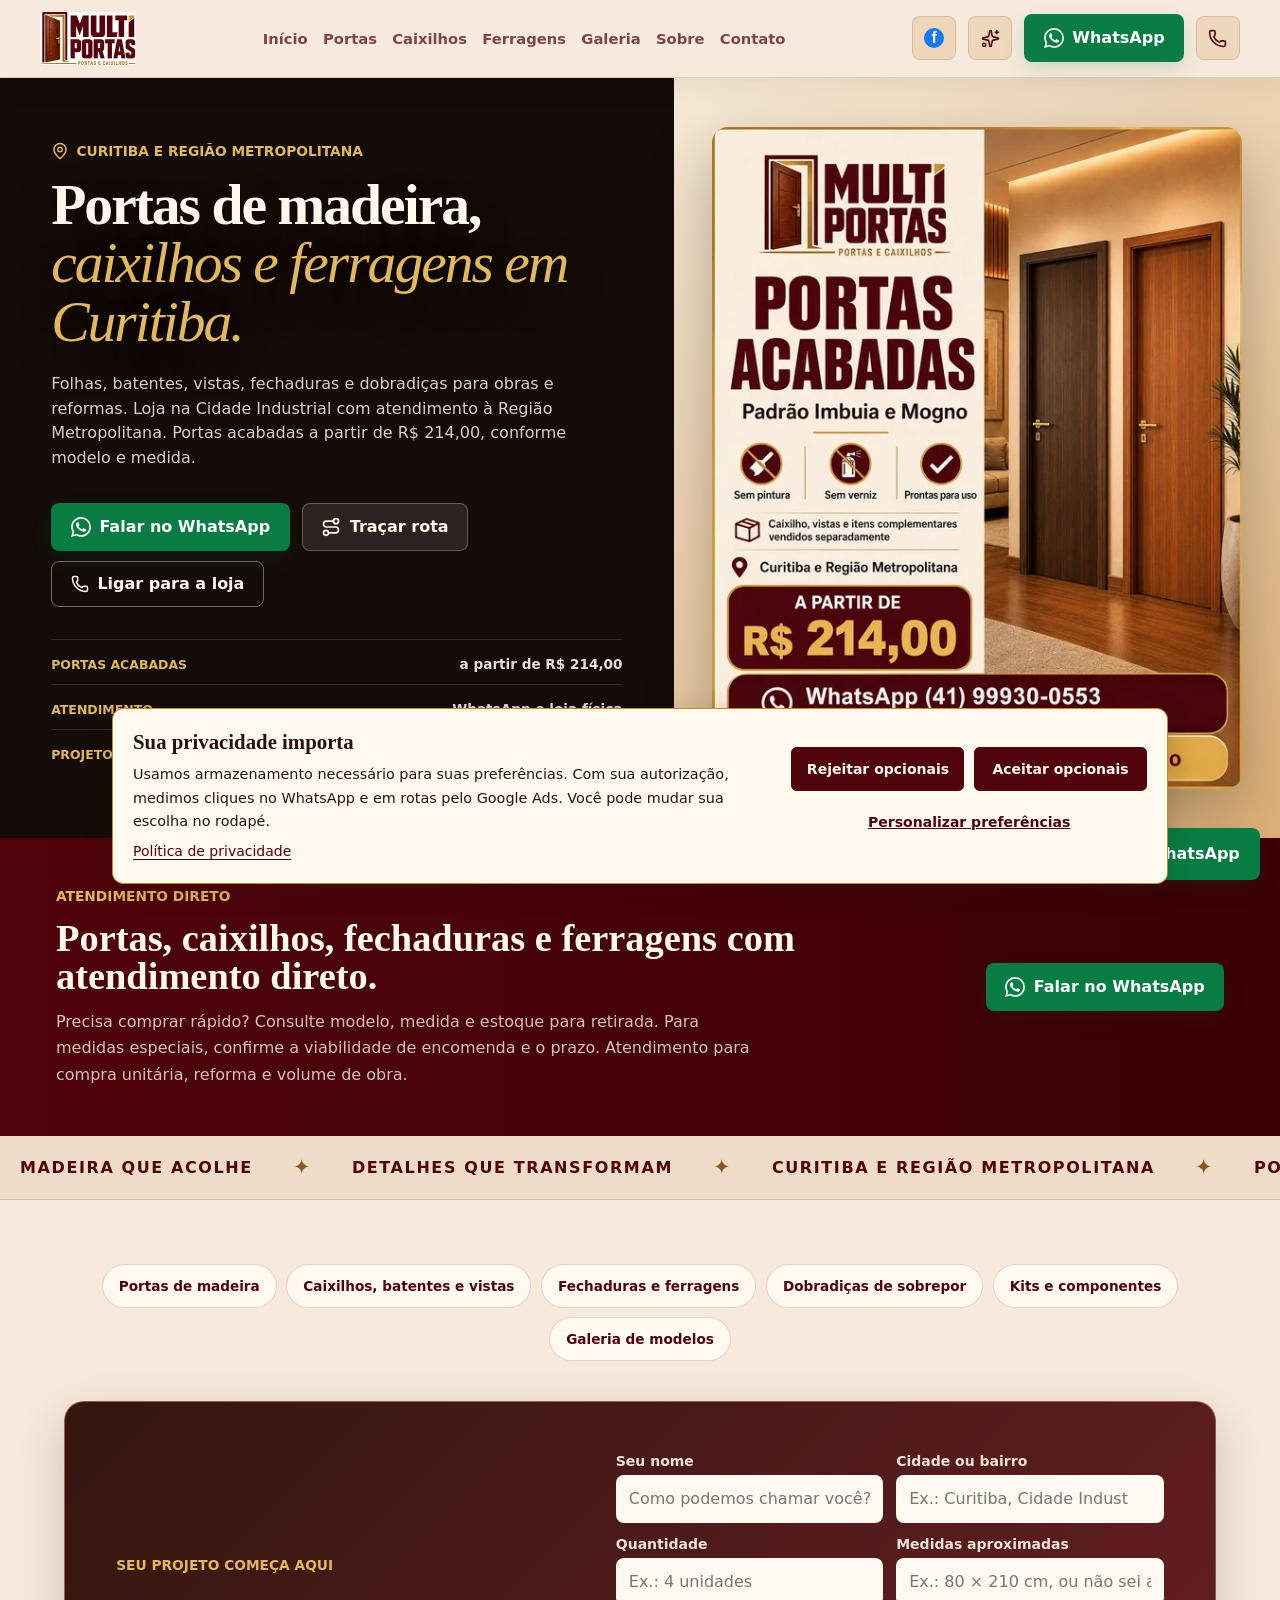
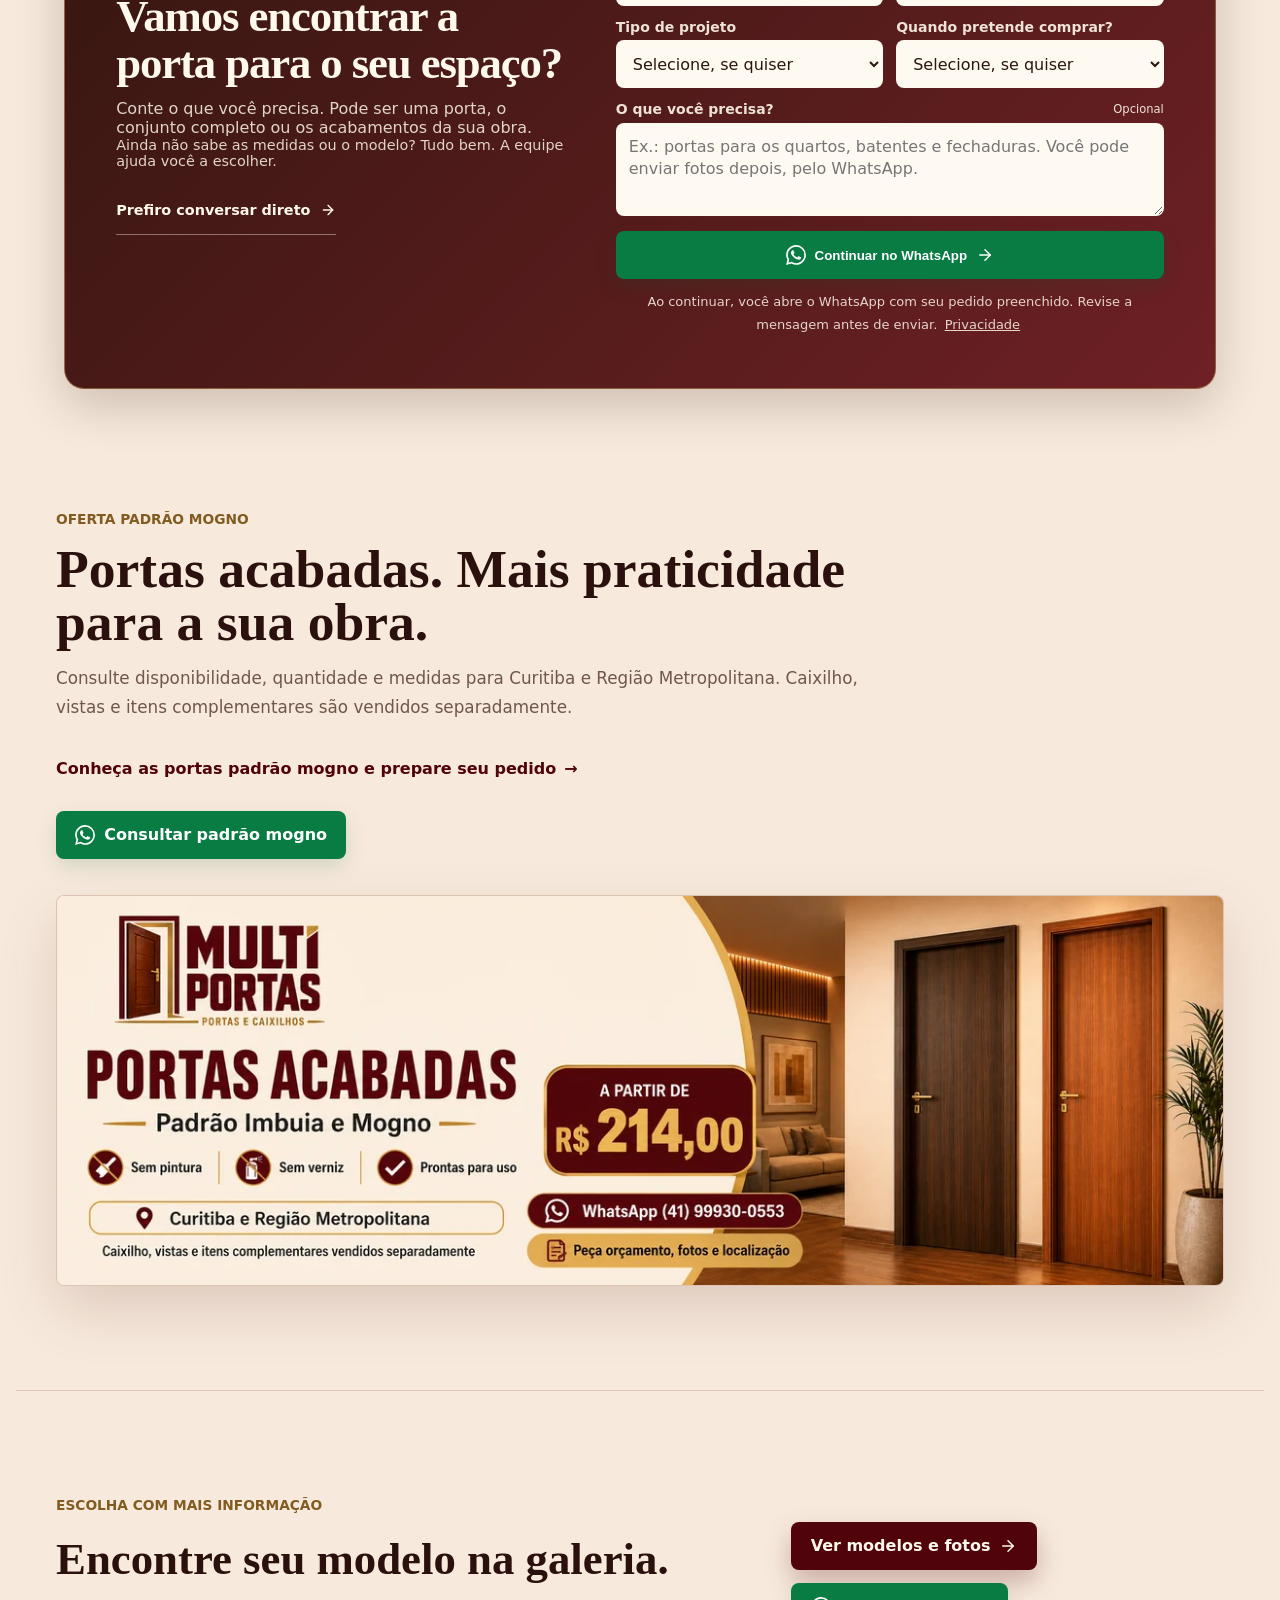
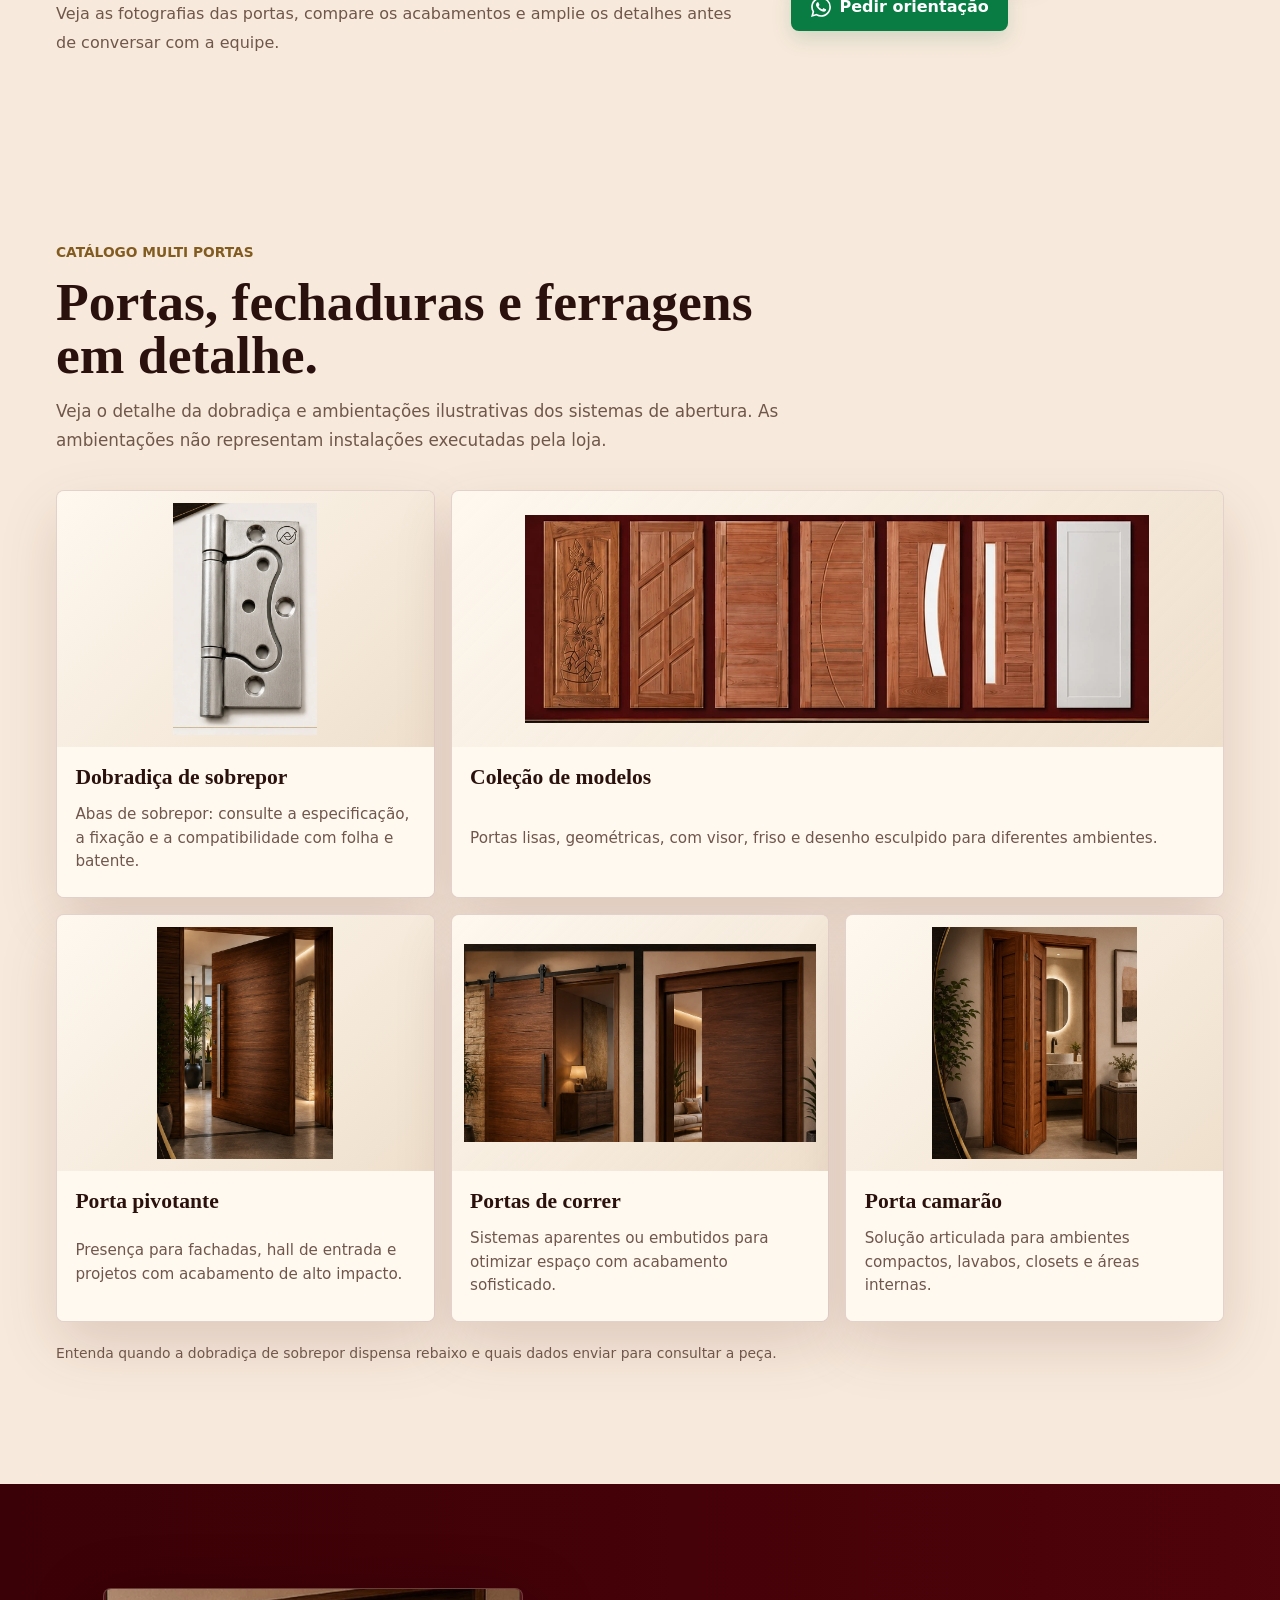
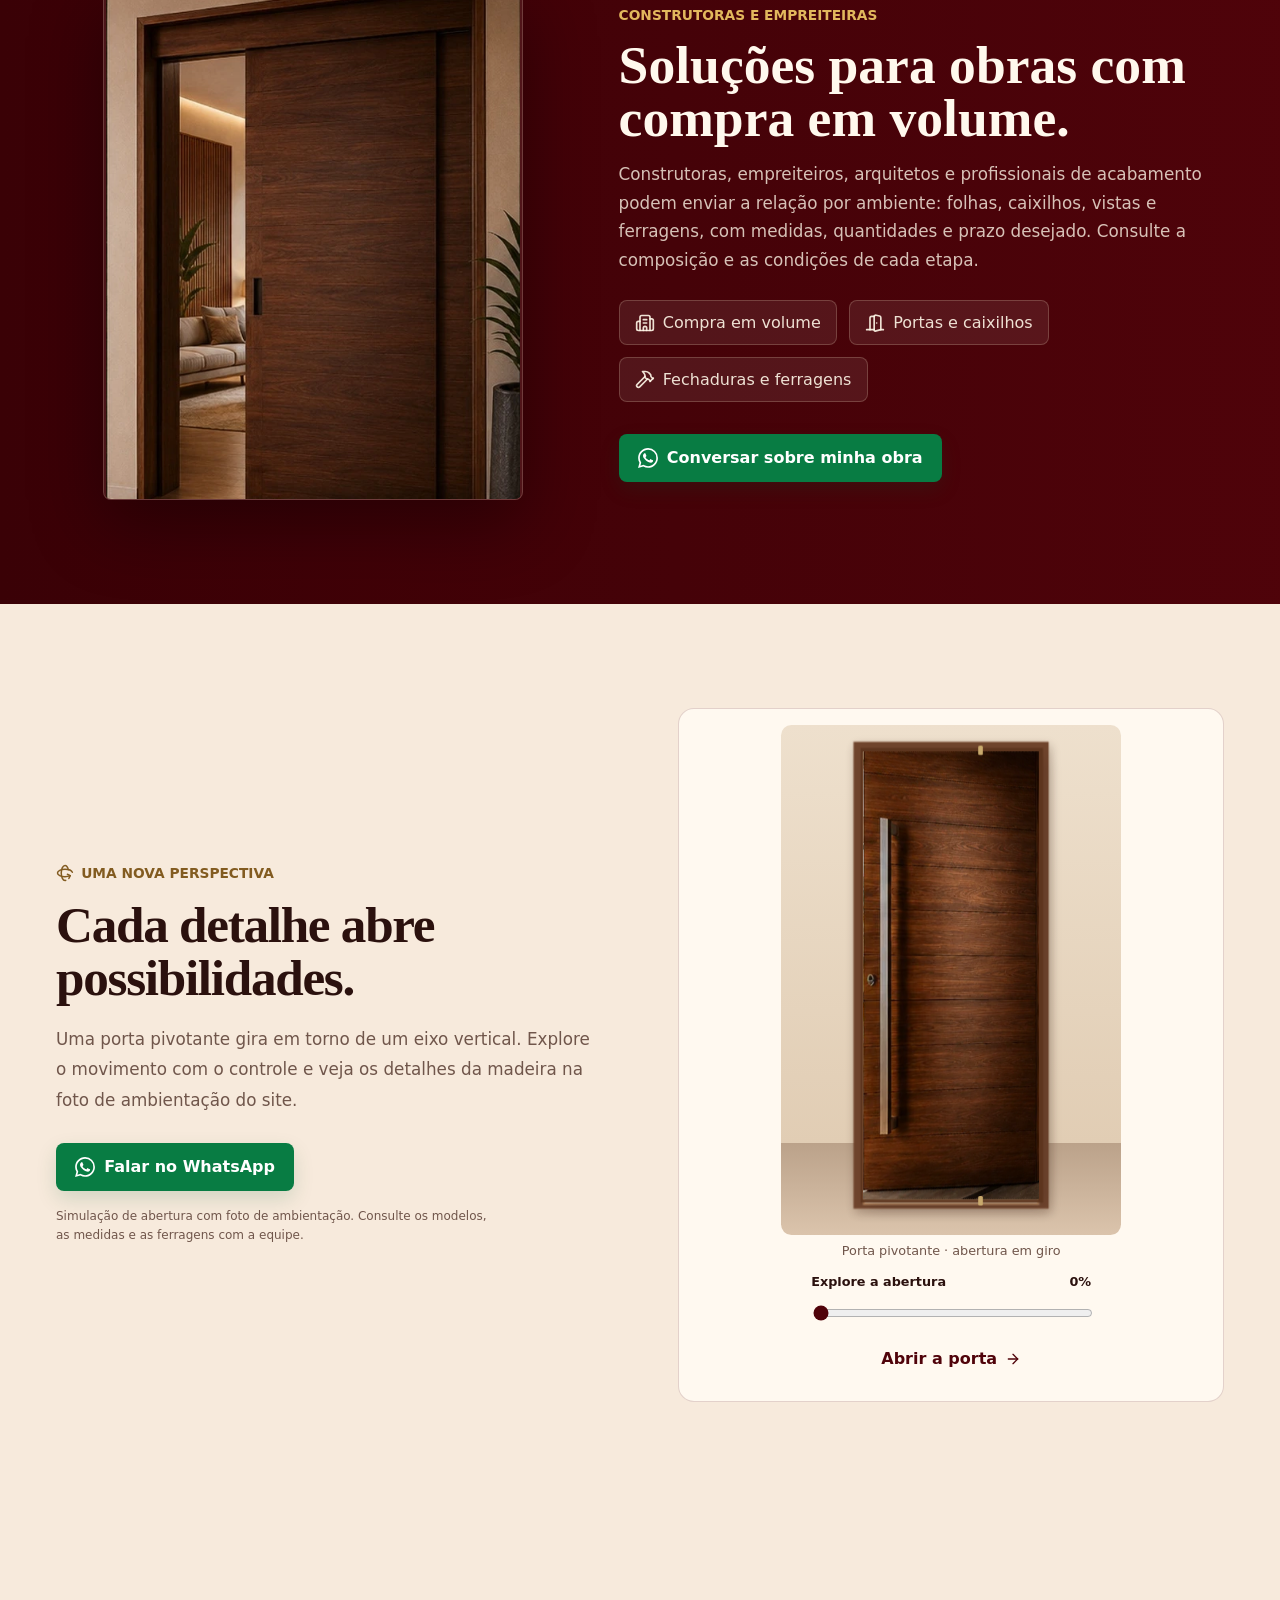
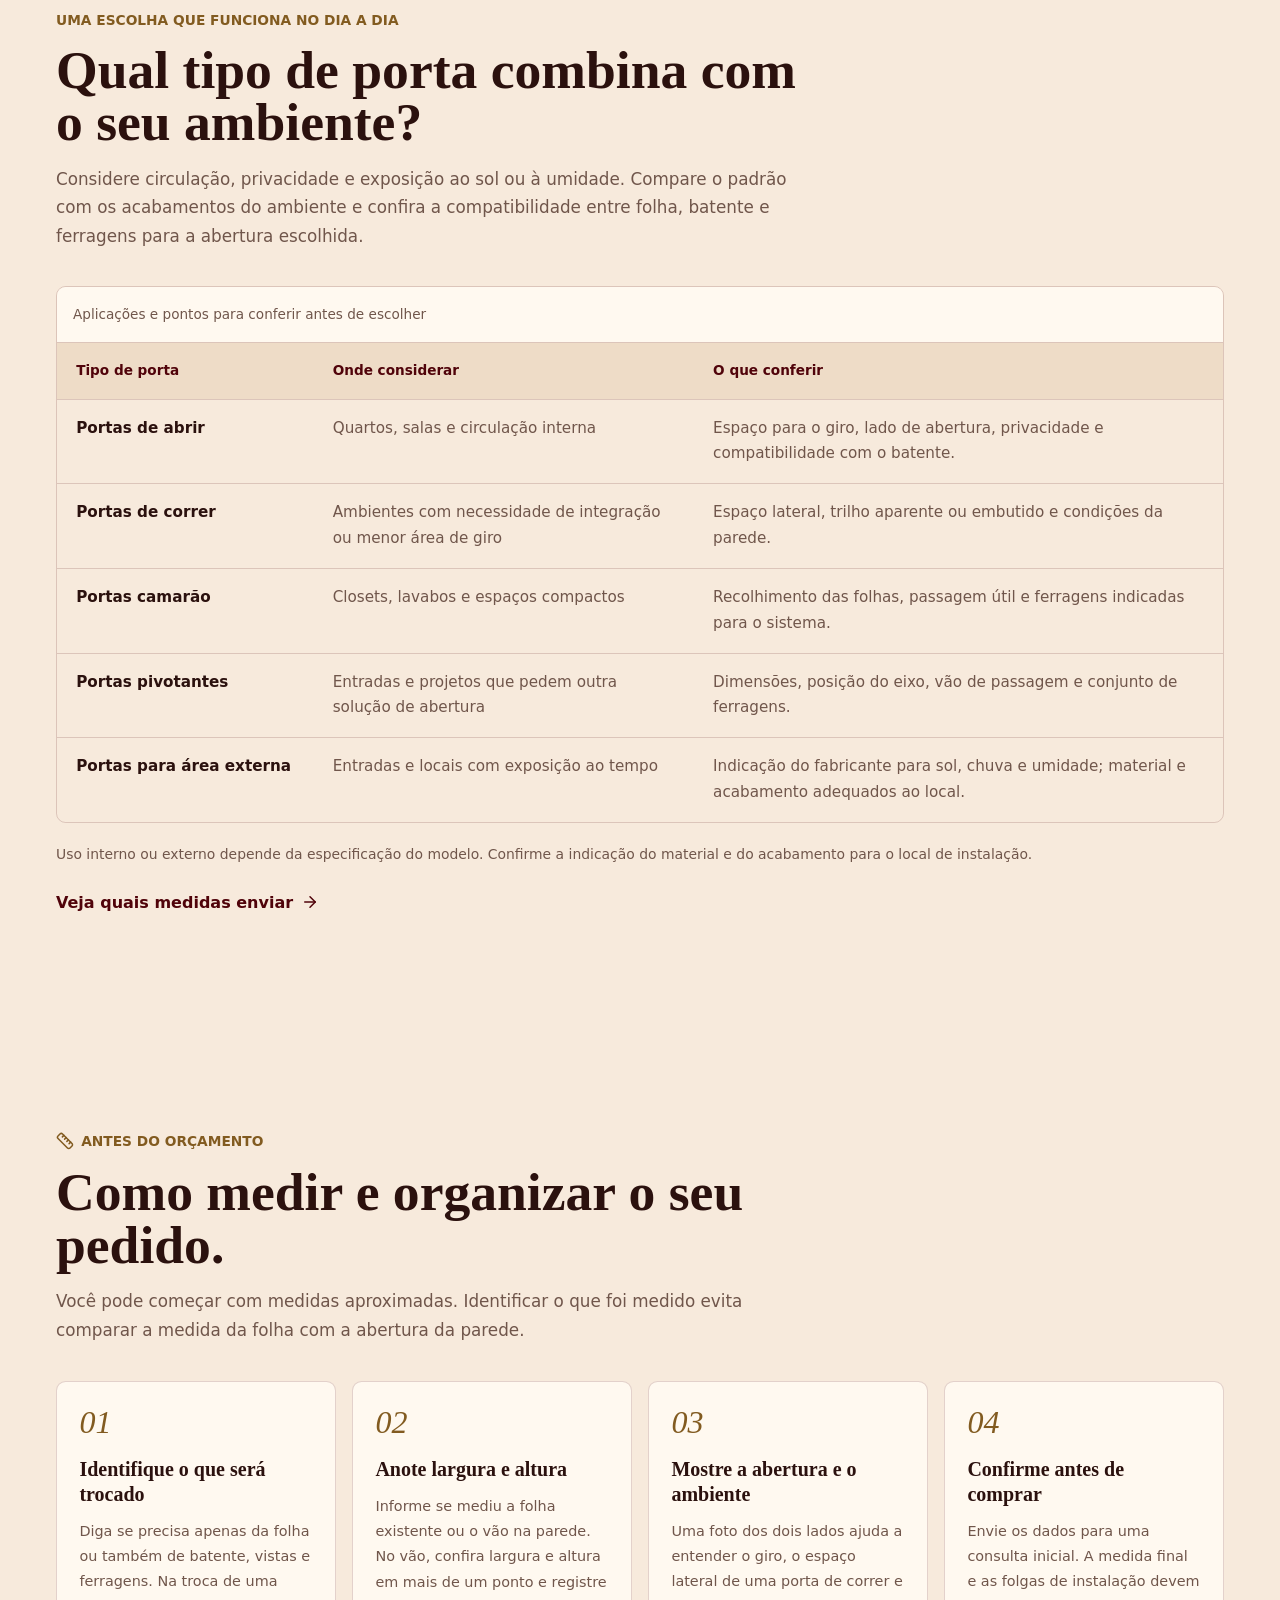
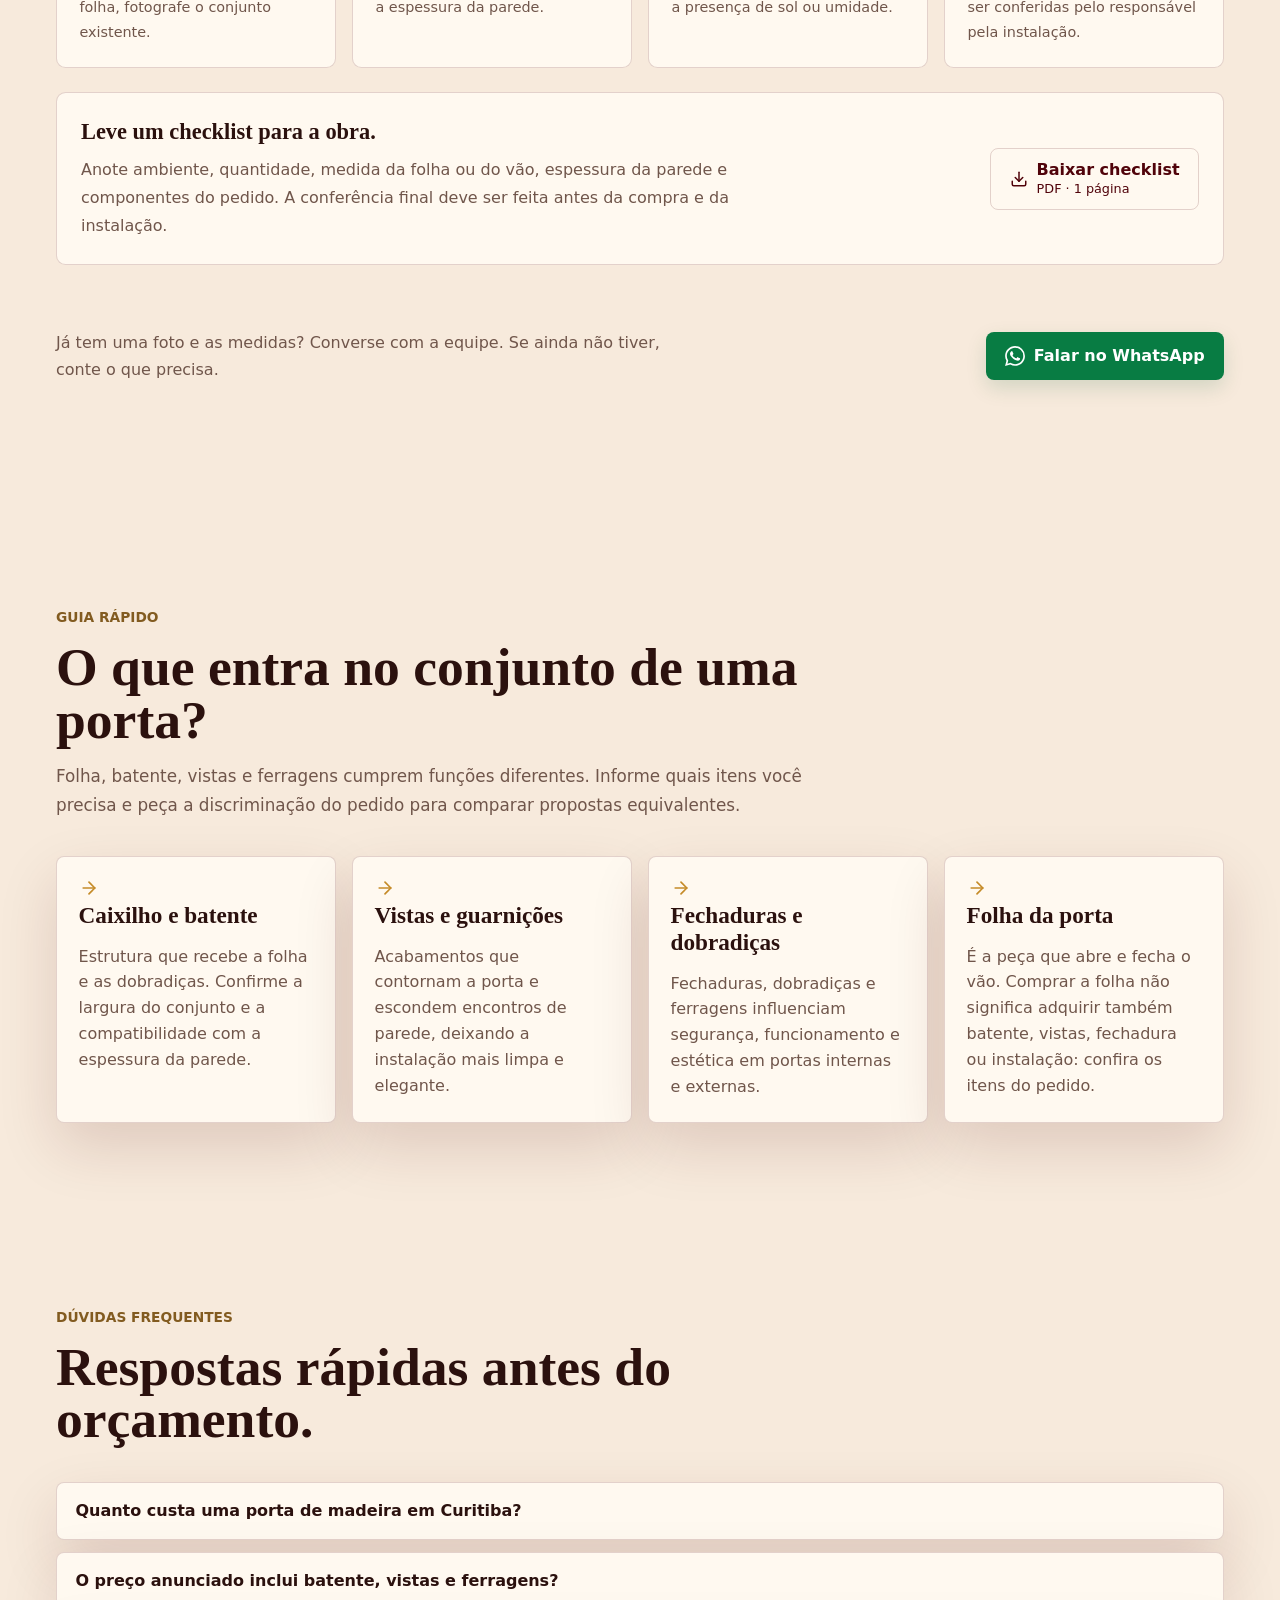
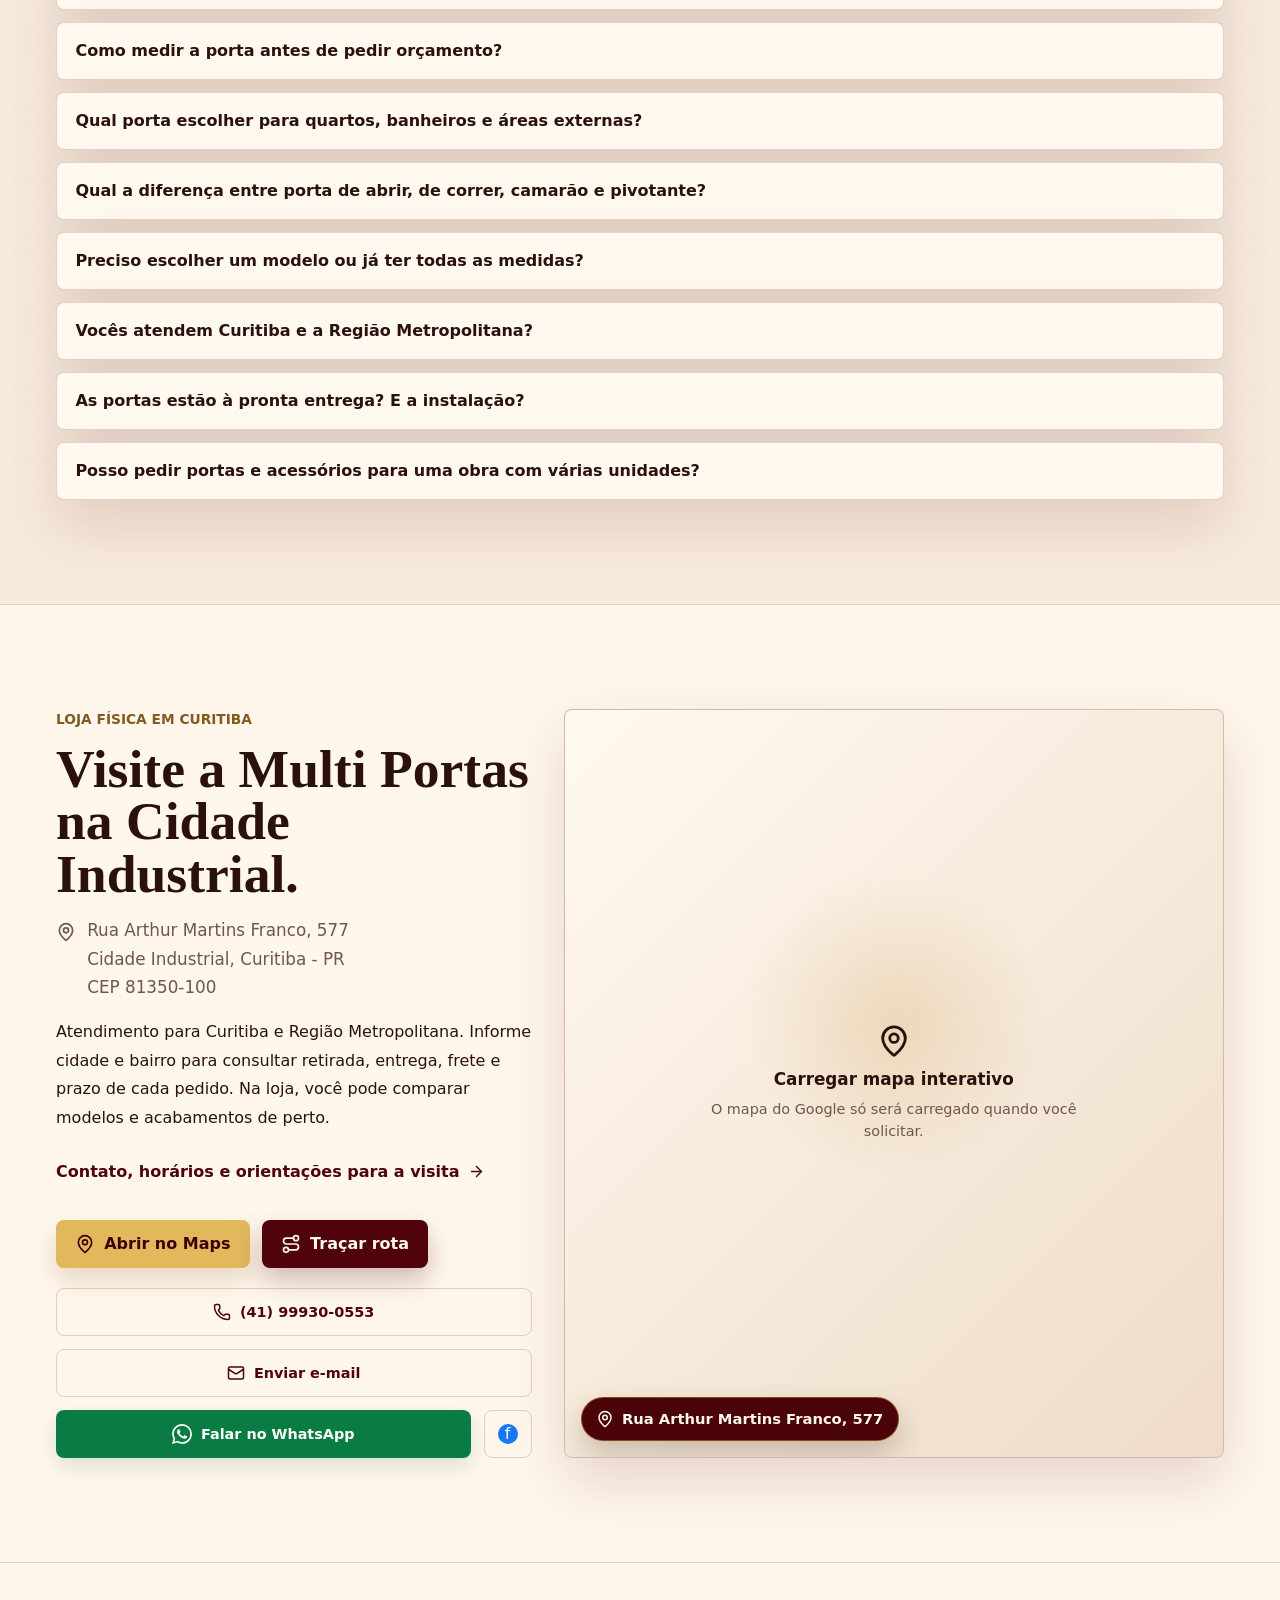
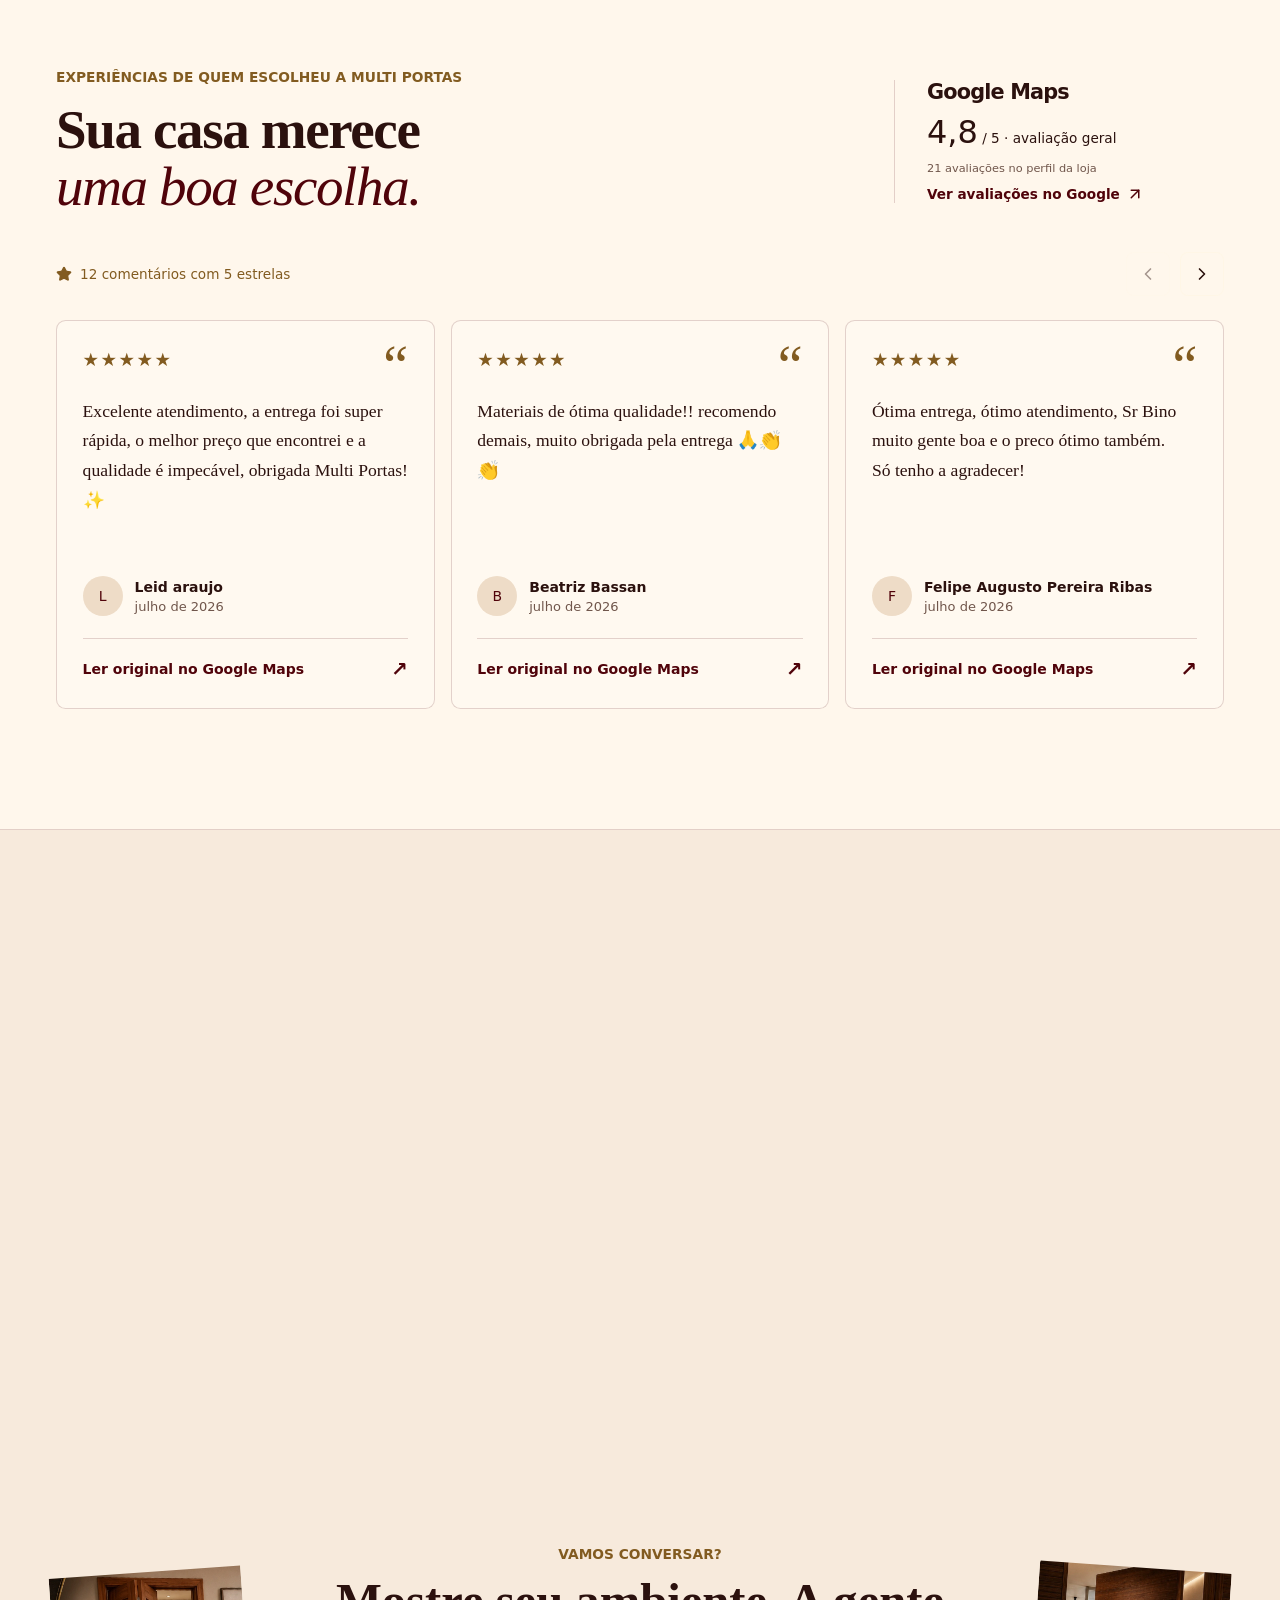
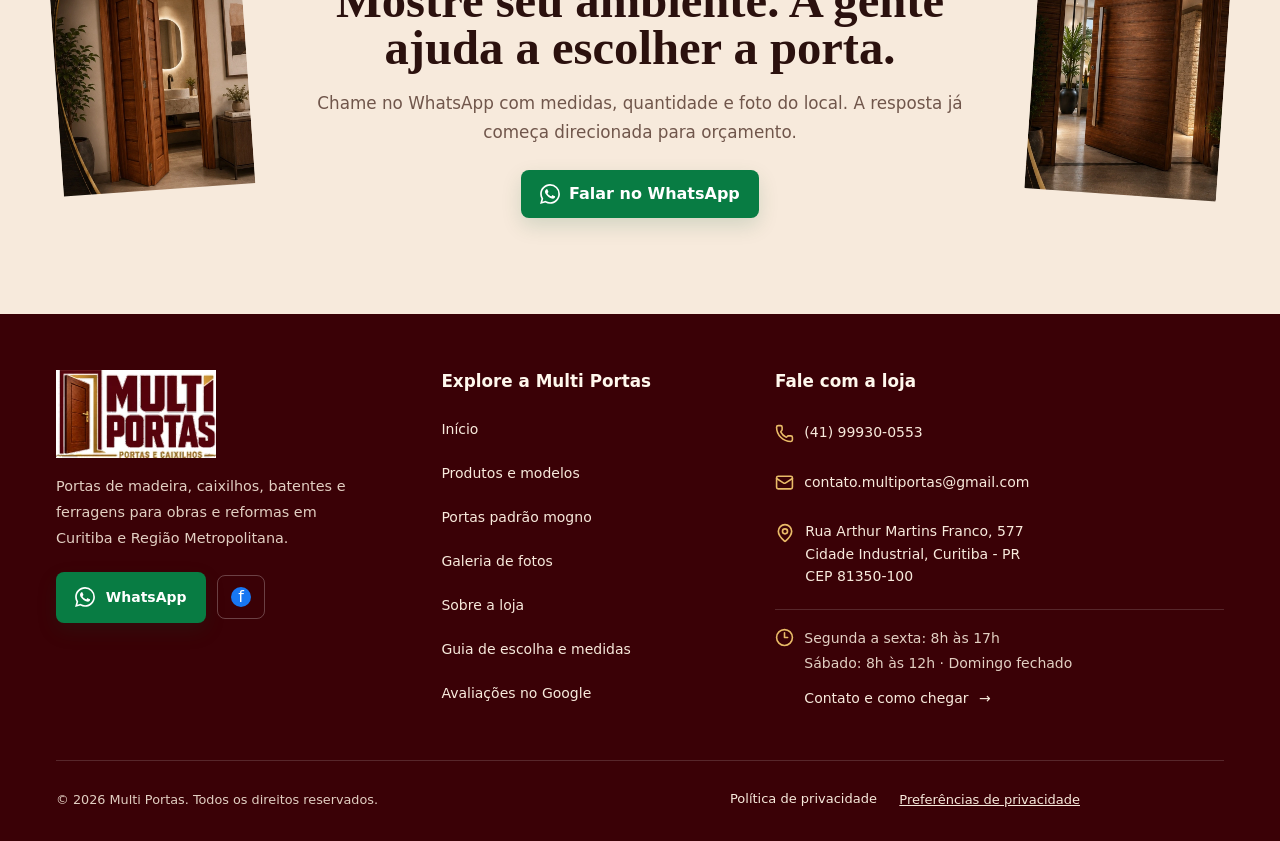
